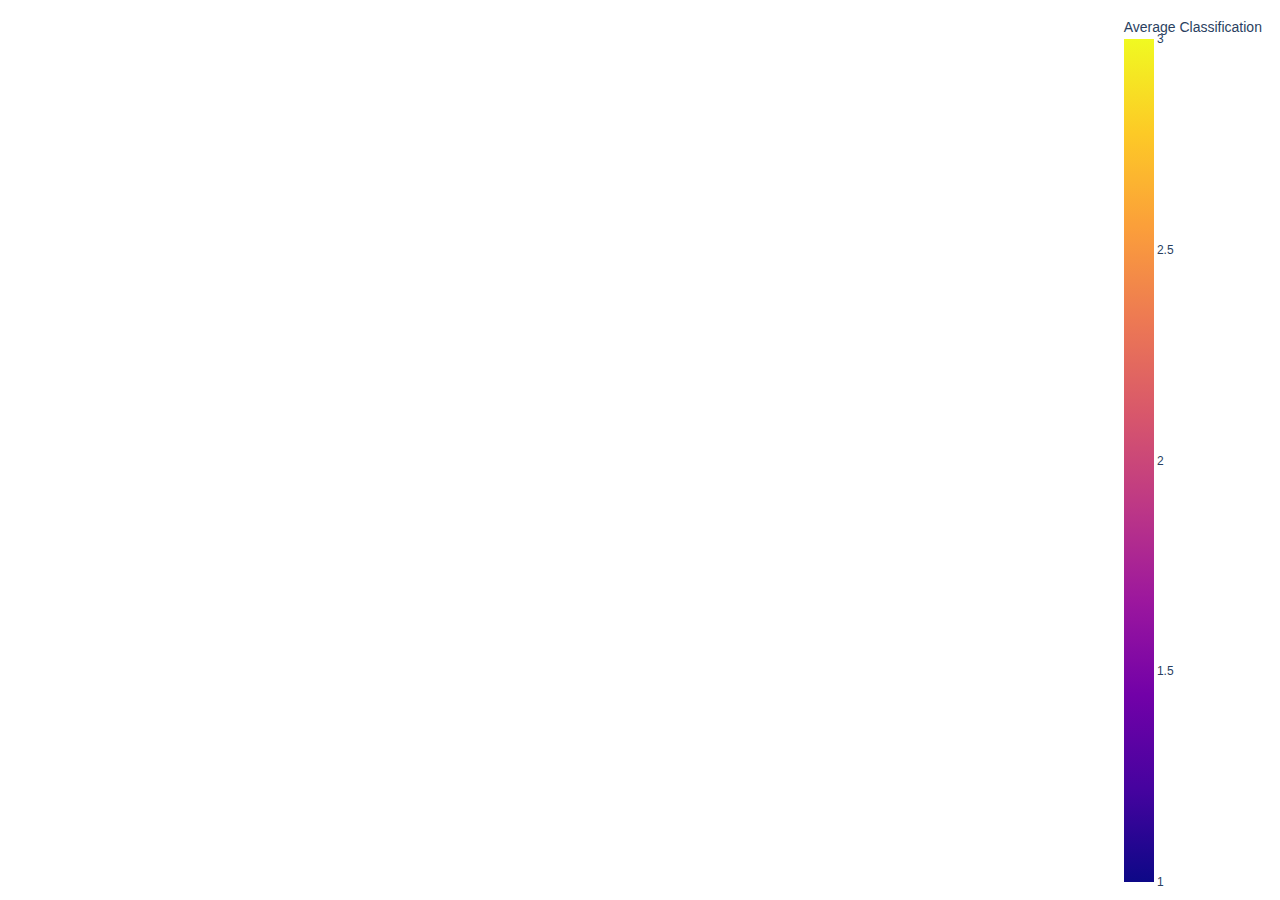
==== files/ave_class.html @ c3d2d306 "Added files" ====
<html>
<head><meta charset="utf-8" /></head>
<body>
    <div>                        <script type="text/javascript">window.PlotlyConfig = {MathJaxConfig: 'local'};</script>
        <script type="text/javascript">/**
* plotly.js v2.20.0
* Copyright 2012-2023, Plotly, Inc.
* All rights reserved.
* Licensed under the MIT license
*/
/*! For license information please see plotly.min.js.LICENSE.txt */
!function(t,e){"object"==typeof exports&&"object"==typeof module?module.exports=e():"function"==typeof define&&define.amd?define([],e):"object"==typeof exports?exports.Plotly=e():t.Plotly=e()}(self,(function(){return function(){var t={98847:function(t,e,r){"use strict";var n=r(71828),i={"X,X div":'direction:ltr;font-family:"Open Sans",verdana,arial,sans-serif;margin:0;padding:0;',"X input,X button":'font-family:"Open Sans",verdana,arial,sans-serif;',"X input:focus,X button:focus":"outline:none;","X a":"text-decoration:none;","X a:hover":"text-decoration:none;","X .crisp":"shape-rendering:crispEdges;","X .user-select-none":"-webkit-user-select:none;-moz-user-select:none;-ms-user-select:none;-o-user-select:none;user-select:none;","X svg":"overflow:hidden;","X svg a":"fill:#447adb;","X svg a:hover":"fill:#3c6dc5;","X .main-svg":"position:absolute;top:0;left:0;pointer-events:none;","X .main-svg .draglayer":"pointer-events:all;","X .cursor-default":"cursor:default;","X .cursor-pointer":"cursor:pointer;","X .cursor-crosshair":"cursor:crosshair;","X .cursor-move":"cursor:move;","X .cursor-col-resize":"cursor:col-resize;","X .cursor-row-resize":"cursor:row-resize;","X .cursor-ns-resize":"cursor:ns-resize;","X .cursor-ew-resize":"cursor:ew-resize;","X .cursor-sw-resize":"cursor:sw-resize;","X .cursor-s-resize":"cursor:s-resize;","X .cursor-se-resize":"cursor:se-resize;","X .cursor-w-resize":"cursor:w-resize;","X .cursor-e-resize":"cursor:e-resize;","X .cursor-nw-resize":"cursor:nw-resize;","X .cursor-n-resize":"cursor:n-resize;","X .cursor-ne-resize":"cursor:ne-resize;","X .cursor-grab":"cursor:-webkit-grab;cursor:grab;","X .modebar":"position:absolute;top:2px;right:2px;","X .ease-bg":"-webkit-transition:background-color .3s ease 0s;-moz-transition:background-color .3s ease 0s;-ms-transition:background-color .3s ease 0s;-o-transition:background-color .3s ease 0s;transition:background-color .3s ease 0s;","X .modebar--hover>:not(.watermark)":"opacity:0;-webkit-transition:opacity .3s ease 0s;-moz-transition:opacity .3s ease 0s;-ms-transition:opacity .3s ease 0s;-o-transition:opacity .3s ease 0s;transition:opacity .3s ease 0s;","X:hover .modebar--hover .modebar-group":"opacity:1;","X .modebar-group":"float:left;display:inline-block;box-sizing:border-box;padding-left:8px;position:relative;vertical-align:middle;white-space:nowrap;","X .modebar-btn":"position:relative;font-size:16px;padding:3px 4px;height:22px;cursor:pointer;line-height:normal;box-sizing:border-box;","X .modebar-btn svg":"position:relative;top:2px;","X .modebar.vertical":"display:flex;flex-direction:column;flex-wrap:wrap;align-content:flex-end;max-height:100%;","X .modebar.vertical svg":"top:-1px;","X .modebar.vertical .modebar-group":"display:block;float:none;padding-left:0px;padding-bottom:8px;","X .modebar.vertical .modebar-group .modebar-btn":"display:block;text-align:center;","X [data-title]:before,X [data-title]:after":"position:absolute;-webkit-transform:translate3d(0, 0, 0);-moz-transform:translate3d(0, 0, 0);-ms-transform:translate3d(0, 0, 0);-o-transform:translate3d(0, 0, 0);transform:translate3d(0, 0, 0);display:none;opacity:0;z-index:1001;pointer-events:none;top:110%;right:50%;","X [data-title]:hover:before,X [data-title]:hover:after":"display:block;opacity:1;","X [data-title]:before":'content:"";position:absolute;background:rgba(0,0,0,0);border:6px solid rgba(0,0,0,0);z-index:1002;margin-top:-12px;border-bottom-color:#69738a;margin-right:-6px;',"X [data-title]:after":"content:attr(data-title);background:#69738a;color:#fff;padding:8px 10px;font-size:12px;line-height:12px;white-space:nowrap;margin-right:-18px;border-radius:2px;","X .vertical [data-title]:before,X .vertical [data-title]:after":"top:0%;right:200%;","X .vertical [data-title]:before":"border:6px solid rgba(0,0,0,0);border-left-color:#69738a;margin-top:8px;margin-right:-30px;",Y:'font-family:"Open Sans",verdana,arial,sans-serif;position:fixed;top:50px;right:20px;z-index:10000;font-size:10pt;max-width:180px;',"Y p":"margin:0;","Y .notifier-note":"min-width:180px;max-width:250px;border:1px solid #fff;z-index:3000;margin:0;background-color:#8c97af;background-color:rgba(140,151,175,.9);color:#fff;padding:10px;overflow-wrap:break-word;word-wrap:break-word;-ms-hyphens:auto;-webkit-hyphens:auto;hyphens:auto;","Y .notifier-close":"color:#fff;opacity:.8;float:right;padding:0 5px;background:none;border:none;font-size:20px;font-weight:bold;line-height:20px;","Y .notifier-close:hover":"color:#444;text-decoration:none;cursor:pointer;"};for(var a in i){var o=a.replace(/^,/," ,").replace(/X/g,".js-plotly-plot .plotly").replace(/Y/g,".plotly-notifier");n.addStyleRule(o,i[a])}},98222:function(t,e,r){"use strict";t.exports=r(82887)},27206:function(t,e,r){"use strict";t.exports=r(60822)},59893:function(t,e,r){"use strict";t.exports=r(23381)},5224:function(t,e,r){"use strict";t.exports=r(83832)},59509:function(t,e,r){"use strict";t.exports=r(72201)},75557:function(t,e,r){"use strict";t.exports=r(91815)},40338:function(t,e,r){"use strict";t.exports=r(21462)},35080:function(t,e,r){"use strict";t.exports=r(51319)},61396:function(t,e,r){"use strict";t.exports=r(57516)},40549:function(t,e,r){"use strict";t.exports=r(98128)},49866:function(t,e,r){"use strict";t.exports=r(99442)},36089:function(t,e,r){"use strict";t.exports=r(93740)},19548:function(t,e,r){"use strict";t.exports=r(8729)},35831:function(t,e,r){"use strict";t.exports=r(93814)},61039:function(t,e,r){"use strict";t.exports=r(14382)},97040:function(t,e,r){"use strict";t.exports=r(51759)},77986:function(t,e,r){"use strict";t.exports=r(10421)},24296:function(t,e,r){"use strict";t.exports=r(43102)},58872:function(t,e,r){"use strict";t.exports=r(92165)},29626:function(t,e,r){"use strict";t.exports=r(3325)},65591:function(t,e,r){"use strict";t.exports=r(36071)},69738:function(t,e,r){"use strict";t.exports=r(43905)},92650:function(t,e,r){"use strict";t.exports=r(35902)},35630:function(t,e,r){"use strict";t.exports=r(69816)},73434:function(t,e,r){"use strict";t.exports=r(94507)},27909:function(t,e,r){"use strict";var n=r(19548);n.register([r(27206),r(5224),r(58872),r(65591),r(69738),r(92650),r(49866),r(25743),r(6197),r(97040),r(85461),r(73434),r(54201),r(81299),r(47645),r(35630),r(77986),r(83043),r(93005),r(96881),r(4534),r(50581),r(40549),r(77900),r(47582),r(35080),r(21641),r(17280),r(5861),r(29626),r(10021),r(65317),r(96268),r(61396),r(35831),r(16122),r(46163),r(40344),r(40338),r(48131),r(36089),r(55334),r(75557),r(19440),r(99488),r(59893),r(97393),r(98222),r(61039),r(24296),r(66398),r(59509)]),t.exports=n},46163:function(t,e,r){"use strict";t.exports=r(15154)},96881:function(t,e,r){"use strict";t.exports=r(64943)},50581:function(t,e,r){"use strict";t.exports=r(21164)},55334:function(t,e,r){"use strict";t.exports=r(54186)},65317:function(t,e,r){"use strict";t.exports=r(94873)},10021:function(t,e,r){"use strict";t.exports=r(67618)},54201:function(t,e,r){"use strict";t.exports=r(58810)},5861:function(t,e,r){"use strict";t.exports=r(20593)},16122:function(t,e,r){"use strict";t.exports=r(29396)},83043:function(t,e,r){"use strict";t.exports=r(13551)},48131:function(t,e,r){"use strict";t.exports=r(46858)},47582:function(t,e,r){"use strict";t.exports=r(17988)},21641:function(t,e,r){"use strict";t.exports=r(68868)},96268:function(t,e,r){"use strict";t.exports=r(20467)},19440:function(t,e,r){"use strict";t.exports=r(91271)},99488:function(t,e,r){"use strict";t.exports=r(21461)},97393:function(t,e,r){"use strict";t.exports=r(85956)},25743:function(t,e,r){"use strict";t.exports=r(52979)},66398:function(t,e,r){"use strict";t.exports=r(32275)},17280:function(t,e,r){"use strict";t.exports=r(6419)},77900:function(t,e,r){"use strict";t.exports=r(61510)},81299:function(t,e,r){"use strict";t.exports=r(87619)},93005:function(t,e,r){"use strict";t.exports=r(93601)},40344:function(t,e,r){"use strict";t.exports=r(96595)},47645:function(t,e,r){"use strict";t.exports=r(70954)},6197:function(t,e,r){"use strict";t.exports=r(47462)},4534:function(t,e,r){"use strict";t.exports=r(17659)},85461:function(t,e,r){"use strict";t.exports=r(19990)},82884:function(t){"use strict";t.exports=[{path:"",backoff:0},{path:"M-2.4,-3V3L0.6,0Z",backoff:.6},{path:"M-3.7,-2.5V2.5L1.3,0Z",backoff:1.3},{path:"M-4.45,-3L-1.65,-0.2V0.2L-4.45,3L1.55,0Z",backoff:1.55},{path:"M-2.2,-2.2L-0.2,-0.2V0.2L-2.2,2.2L-1.4,3L1.6,0L-1.4,-3Z",backoff:1.6},{path:"M-4.4,-2.1L-0.6,-0.2V0.2L-4.4,2.1L-4,3L2,0L-4,-3Z",backoff:2},{path:"M2,0A2,2 0 1,1 0,-2A2,2 0 0,1 2,0Z",backoff:0,noRotate:!0},{path:"M2,2V-2H-2V2Z",backoff:0,noRotate:!0}]},50215:function(t,e,r){"use strict";var n=r(82884),i=r(41940),a=r(85555),o=r(44467).templatedArray;r(24695),t.exports=o("annotation",{visible:{valType:"boolean",dflt:!0,editType:"calc+arraydraw"},text:{valType:"string",editType:"calc+arraydraw"},textangle:{valType:"angle",dflt:0,editType:"calc+arraydraw"},font:i({editType:"calc+arraydraw",colorEditType:"arraydraw"}),width:{valType:"number",min:1,dflt:null,editType:"calc+arraydraw"},height:{valType:"number",min:1,dflt:null,editType:"calc+arraydraw"},opacity:{valType:"number",min:0,max:1,dflt:1,editType:"arraydraw"},align:{valType:"enumerated",values:["left","center","right"],dflt:"center",editType:"arraydraw"},valign:{valType:"enumerated",values:["top","middle","bottom"],dflt:"middle",editType:"arraydraw"},bgcolor:{valType:"color",dflt:"rgba(0,0,0,0)",editType:"arraydraw"},bordercolor:{valType:"color",dflt:"rgba(0,0,0,0)",editType:"arraydraw"},borderpad:{valType:"number",min:0,dflt:1,editType:"calc+arraydraw"},borderwidth:{valType:"number",min:0,dflt:1,editType:"calc+arraydraw"},showarrow:{valType:"boolean",dflt:!0,editType:"calc+arraydraw"},arrowcolor:{valType:"color",editType:"arraydraw"},arrowhead:{valType:"integer",min:0,max:n.length,dflt:1,editType:"arraydraw"},startarrowhead:{valType:"integer",min:0,max:n.length,dflt:1,editType:"arraydraw"},arrowside:{valType:"flaglist",flags:["end","start"],extras:["none"],dflt:"end",editType:"arraydraw"},arrowsize:{valType:"number",min:.3,dflt:1,editType:"calc+arraydraw"},startarrowsize:{valType:"number",min:.3,dflt:1,editType:"calc+arraydraw"},arrowwidth:{valType:"number",min:.1,editType:"calc+arraydraw"},standoff:{valType:"number",min:0,dflt:0,editType:"calc+arraydraw"},startstandoff:{valType:"number",min:0,dflt:0,editType:"calc+arraydraw"},ax:{valType:"any",editType:"calc+arraydraw"},ay:{valType:"any",editType:"calc+arraydraw"},axref:{valType:"enumerated",dflt:"pixel",values:["pixel",a.idRegex.x.toString()],editType:"calc"},ayref:{valType:"enumerated",dflt:"pixel",values:["pixel",a.idRegex.y.toString()],editType:"calc"},xref:{valType:"enumerated",values:["paper",a.idRegex.x.toString()],editType:"calc"},x:{valType:"any",editType:"calc+arraydraw"},xanchor:{valType:"enumerated",values:["auto","left","center","right"],dflt:"auto",editType:"calc+arraydraw"},xshift:{valType:"number",dflt:0,editType:"calc+arraydraw"},yref:{valType:"enumerated",values:["paper",a.idRegex.y.toString()],editType:"calc"},y:{valType:"any",editType:"calc+arraydraw"},yanchor:{valType:"enumerated",values:["auto","top","middle","bottom"],dflt:"auto",editType:"calc+arraydraw"},yshift:{valType:"number",dflt:0,editType:"calc+arraydraw"},clicktoshow:{valType:"enumerated",values:[!1,"onoff","onout"],dflt:!1,editType:"arraydraw"},xclick:{valType:"any",editType:"arraydraw"},yclick:{valType:"any",editType:"arraydraw"},hovertext:{valType:"string",editType:"arraydraw"},hoverlabel:{bgcolor:{valType:"color",editType:"arraydraw"},bordercolor:{valType:"color",editType:"arraydraw"},font:i({editType:"arraydraw"}),editType:"arraydraw"},captureevents:{valType:"boolean",editType:"arraydraw"},editType:"calc",_deprecated:{ref:{valType:"string",editType:"calc"}}})},3749:function(t,e,r){"use strict";var n=r(71828),i=r(89298),a=r(92605).draw;function o(t){var e=t._fullLayout;n.filterVisible(e.annotations).forEach((function(e){var r=i.getFromId(t,e.xref),n=i.getFromId(t,e.yref),a=i.getRefType(e.xref),o=i.getRefType(e.yref);e._extremes={},"range"===a&&s(e,r),"range"===o&&s(e,n)}))}function s(t,e){var r,n=e._id,a=n.charAt(0),o=t[a],s=t["a"+a],l=t[a+"ref"],u=t["a"+a+"ref"],c=t["_"+a+"padplus"],f=t["_"+a+"padminus"],h={x:1,y:-1}[a]*t[a+"shift"],p=3*t.arrowsize*t.arrowwidth||0,d=p+h,v=p-h,g=3*t.startarrowsize*t.arrowwidth||0,y=g+h,m=g-h;if(u===l){var x=i.findExtremes(e,[e.r2c(o)],{ppadplus:d,ppadminus:v}),b=i.findExtremes(e,[e.r2c(s)],{ppadplus:Math.max(c,y),ppadminus:Math.max(f,m)});r={min:[x.min[0],b.min[0]],max:[x.max[0],b.max[0]]}}else y=s?y+s:y,m=s?m-s:m,r=i.findExtremes(e,[e.r2c(o)],{ppadplus:Math.max(c,d,y),ppadminus:Math.max(f,v,m)});t._extremes[n]=r}t.exports=function(t){var e=t._fullLayout;if(n.filterVisible(e.annotations).length&&t._fullData.length)return n.syncOrAsync([a,o],t)}},44317:function(t,e,r){"use strict";var n=r(71828),i=r(73972),a=r(44467).arrayEditor;function o(t,e){var r,n,i,a,o,l,u,c=t._fullLayout.annotations,f=[],h=[],p=[],d=(e||[]).length;for(r=0;r<c.length;r++)if(a=(i=c[r]).clicktoshow){for(n=0;n<d;n++)if(l=(o=e[n]).xaxis,u=o.yaxis,l._id===i.xref&&u._id===i.yref&&l.d2r(o.x)===s(i._xclick,l)&&u.d2r(o.y)===s(i._yclick,u)){(i.visible?"onout"===a?h:p:f).push(r);break}n===d&&i.visible&&"onout"===a&&h.push(r)}return{on:f,off:h,explicitOff:p}}function s(t,e){return"log"===e.type?e.l2r(t):e.d2r(t)}t.exports={hasClickToShow:function(t,e){var r=o(t,e);return r.on.length>0||r.explicitOff.length>0},onClick:function(t,e){var r,s,l=o(t,e),u=l.on,c=l.off.concat(l.explicitOff),f={},h=t._fullLayout.annotations;if(u.length||c.length){for(r=0;r<u.length;r++)(s=a(t.layout,"annotations",h[u[r]])).modifyItem("visible",!0),n.extendFlat(f,s.getUpdateObj());for(r=0;r<c.length;r++)(s=a(t.layout,"annotations",h[c[r]])).modifyItem("visible",!1),n.extendFlat(f,s.getUpdateObj());return i.call("update",t,{},f)}}}},25625:function(t,e,r){"use strict";var n=r(71828),i=r(7901);t.exports=function(t,e,r,a){a("opacity");var o=a("bgcolor"),s=a("bordercolor"),l=i.opacity(s);a("borderpad");var u=a("borderwidth"),c=a("showarrow");if(a("text",c?" ":r._dfltTitle.annotation),a("textangle"),n.coerceFont(a,"font",r.font),a("width"),a("align"),a("height")&&a("valign"),c){var f,h,p=a("arrowside");-1!==p.indexOf("end")&&(f=a("arrowhead"),h=a("arrowsize")),-1!==p.indexOf("start")&&(a("startarrowhead",f),a("startarrowsize",h)),a("arrowcolor",l?e.bordercolor:i.defaultLine),a("arrowwidth",2*(l&&u||1)),a("standoff"),a("startstandoff")}var d=a("hovertext"),v=r.hoverlabel||{};if(d){var g=a("hoverlabel.bgcolor",v.bgcolor||(i.opacity(o)?i.rgb(o):i.defaultLine)),y=a("hoverlabel.bordercolor",v.bordercolor||i.contrast(g));n.coerceFont(a,"hoverlabel.font",{family:v.font.family,size:v.font.size,color:v.font.color||y})}a("captureevents",!!d)}},94128:function(t,e,r){"use strict";var n=r(92770),i=r(58163);t.exports=function(t,e,r,a){e=e||{};var o="log"===r&&"linear"===e.type,s="linear"===r&&"log"===e.type;if(o||s)for(var l,u,c=t._fullLayout.annotations,f=e._id.charAt(0),h=0;h<c.length;h++)l=c[h],u="annotations["+h+"].",l[f+"ref"]===e._id&&p(f),l["a"+f+"ref"]===e._id&&p("a"+f);function p(t){var r=l[t],s=null;s=o?i(r,e.range):Math.pow(10,r),n(s)||(s=null),a(u+t,s)}}},84046:function(t,e,r){"use strict";var n=r(71828),i=r(89298),a=r(85501),o=r(25625),s=r(50215);function l(t,e,r){function a(r,i){return n.coerce(t,e,s,r,i)}var l=a("visible"),u=a("clicktoshow");if(l||u){o(t,e,r,a);for(var c=e.showarrow,f=["x","y"],h=[-10,-30],p={_fullLayout:r},d=0;d<2;d++){var v=f[d],g=i.coerceRef(t,e,p,v,"","paper");if("paper"!==g&&i.getFromId(p,g)._annIndices.push(e._index),i.coercePosition(e,p,a,g,v,.5),c){var y="a"+v,m=i.coerceRef(t,e,p,y,"pixel",["pixel","paper"]);"pixel"!==m&&m!==g&&(m=e[y]="pixel");var x="pixel"===m?h[d]:.4;i.coercePosition(e,p,a,m,y,x)}a(v+"anchor"),a(v+"shift")}if(n.noneOrAll(t,e,["x","y"]),c&&n.noneOrAll(t,e,["ax","ay"]),u){var b=a("xclick"),_=a("yclick");e._xclick=void 0===b?e.x:i.cleanPosition(b,p,e.xref),e._yclick=void 0===_?e.y:i.cleanPosition(_,p,e.yref)}}}t.exports=function(t,e){a(t,e,{name:"annotations",handleItemDefaults:l})}},92605:function(t,e,r){"use strict";var n=r(39898),i=r(73972),a=r(74875),o=r(71828),s=o.strTranslate,l=r(89298),u=r(7901),c=r(91424),f=r(30211),h=r(63893),p=r(6964),d=r(28569),v=r(44467).arrayEditor,g=r(13011);function y(t,e){var r=t._fullLayout.annotations[e]||{},n=l.getFromId(t,r.xref),i=l.getFromId(t,r.yref);n&&n.setScale(),i&&i.setScale(),x(t,r,e,!1,n,i)}function m(t,e,r,n,i){var a=i[r],o=i[r+"ref"],s=-1!==r.indexOf("y"),u="domain"===l.getRefType(o),c=s?n.h:n.w;return t?u?a+(s?-e:e)/t._length:t.p2r(t.r2p(a)+e):a+(s?-e:e)/c}function x(t,e,r,a,y,x){var b,_,w=t._fullLayout,T=t._fullLayout._size,k=t._context.edits;a?(b="annotation-"+a,_=a+".annotations"):(b="annotation",_="annotations");var A=v(t.layout,_,e),M=A.modifyBase,S=A.modifyItem,E=A.getUpdateObj;w._infolayer.selectAll("."+b+'[data-index="'+r+'"]').remove();var L="clip"+w._uid+"_ann"+r;if(e._input&&!1!==e.visible){var C={x:{},y:{}},P=+e.textangle||0,O=w._infolayer.append("g").classed(b,!0).attr("data-index",String(r)).style("opacity",e.opacity),I=O.append("g").classed("annotation-text-g",!0),D=k[e.showarrow?"annotationTail":"annotationPosition"],z=e.captureevents||k.annotationText||D,R=I.append("g").style("pointer-events",z?"all":null).call(p,"pointer").on("click",(function(){t._dragging=!1,t.emit("plotly_clickannotation",Z(n.event))}));e.hovertext&&R.on("mouseover",(function(){var r=e.hoverlabel,n=r.font,i=this.getBoundingClientRect(),a=t.getBoundingClientRect();f.loneHover({x0:i.left-a.left,x1:i.right-a.left,y:(i.top+i.bottom)/2-a.top,text:e.hovertext,color:r.bgcolor,borderColor:r.bordercolor,fontFamily:n.family,fontSize:n.size,fontColor:n.color},{container:w._hoverlayer.node(),outerContainer:w._paper.node(),gd:t})})).on("mouseout",(function(){f.loneUnhover(w._hoverlayer.node())}));var F=e.borderwidth,B=e.borderpad,N=F+B,j=R.append("rect").attr("class","bg").style("stroke-width",F+"px").call(u.stroke,e.bordercolor).call(u.fill,e.bgcolor),U=e.width||e.height,V=w._topclips.selectAll("#"+L).data(U?[0]:[]);V.enter().append("clipPath").classed("annclip",!0).attr("id",L).append("rect"),V.exit().remove();var H=e.font,q=w._meta?o.templateString(e.text,w._meta):e.text,G=R.append("text").classed("annotation-text",!0).text(q);k.annotationText?G.call(h.makeEditable,{delegate:R,gd:t}).call(Y).on("edit",(function(r){e.text=r,this.call(Y),S("text",r),y&&y.autorange&&M(y._name+".autorange",!0),x&&x.autorange&&M(x._name+".autorange",!0),i.call("_guiRelayout",t,E())})):G.call(Y)}else n.selectAll("#"+L).remove();function Z(t){var n={index:r,annotation:e._input,fullAnnotation:e,event:t};return a&&(n.subplotId=a),n}function Y(r){return r.call(c.font,H).attr({"text-anchor":{left:"start",right:"end"}[e.align]||"middle"}),h.convertToTspans(r,t,W),r}function W(){var r=G.selectAll("a");1===r.size()&&r.text()===G.text()&&R.insert("a",":first-child").attr({"xlink:xlink:href":r.attr("xlink:href"),"xlink:xlink:show":r.attr("xlink:show")}).style({cursor:"pointer"}).node().appendChild(j.node());var n=R.select(".annotation-text-math-group"),f=!n.empty(),v=c.bBox((f?n:G).node()),b=v.width,_=v.height,A=e.width||b,z=e.height||_,B=Math.round(A+2*N),H=Math.round(z+2*N);function q(t,e){return"auto"===e&&(e=t<1/3?"left":t>2/3?"right":"center"),{center:0,middle:0,left:.5,bottom:-.5,right:-.5,top:.5}[e]}for(var Y=!1,W=["x","y"],X=0;X<W.length;X++){var J,K,$,Q,tt,et=W[X],rt=e[et+"ref"]||et,nt=e["a"+et+"ref"],it={x:y,y:x}[et],at=(P+("x"===et?0:-90))*Math.PI/180,ot=B*Math.cos(at),st=H*Math.sin(at),lt=Math.abs(ot)+Math.abs(st),ut=e[et+"anchor"],ct=e[et+"shift"]*("x"===et?1:-1),ft=C[et],ht=l.getRefType(rt);if(it&&"domain"!==ht){var pt=it.r2fraction(e[et]);(pt<0||pt>1)&&(nt===rt?((pt=it.r2fraction(e["a"+et]))<0||pt>1)&&(Y=!0):Y=!0),J=it._offset+it.r2p(e[et]),Q=.5}else{var dt="domain"===ht;"x"===et?($=e[et],J=dt?it._offset+it._length*$:J=T.l+T.w*$):($=1-e[et],J=dt?it._offset+it._length*$:J=T.t+T.h*$),Q=e.showarrow?.5:$}if(e.showarrow){ft.head=J;var vt=e["a"+et];if(tt=ot*q(.5,e.xanchor)-st*q(.5,e.yanchor),nt===rt){var gt=l.getRefType(nt);"domain"===gt?("y"===et&&(vt=1-vt),ft.tail=it._offset+it._length*vt):"paper"===gt?"y"===et?(vt=1-vt,ft.tail=T.t+T.h*vt):ft.tail=T.l+T.w*vt:ft.tail=it._offset+it.r2p(vt),K=tt}else ft.tail=J+vt,K=tt+vt;ft.text=ft.tail+tt;var yt=w["x"===et?"width":"height"];if("paper"===rt&&(ft.head=o.constrain(ft.head,1,yt-1)),"pixel"===nt){var mt=-Math.max(ft.tail-3,ft.text),xt=Math.min(ft.tail+3,ft.text)-yt;mt>0?(ft.tail+=mt,ft.text+=mt):xt>0&&(ft.tail-=xt,ft.text-=xt)}ft.tail+=ct,ft.head+=ct}else K=tt=lt*q(Q,ut),ft.text=J+tt;ft.text+=ct,tt+=ct,K+=ct,e["_"+et+"padplus"]=lt/2+K,e["_"+et+"padminus"]=lt/2-K,e["_"+et+"size"]=lt,e["_"+et+"shift"]=tt}if(Y)R.remove();else{var bt=0,_t=0;if("left"!==e.align&&(bt=(A-b)*("center"===e.align?.5:1)),"top"!==e.valign&&(_t=(z-_)*("middle"===e.valign?.5:1)),f)n.select("svg").attr({x:N+bt-1,y:N+_t}).call(c.setClipUrl,U?L:null,t);else{var wt=N+_t-v.top,Tt=N+bt-v.left;G.call(h.positionText,Tt,wt).call(c.setClipUrl,U?L:null,t)}V.select("rect").call(c.setRect,N,N,A,z),j.call(c.setRect,F/2,F/2,B-F,H-F),R.call(c.setTranslate,Math.round(C.x.text-B/2),Math.round(C.y.text-H/2)),I.attr({transform:"rotate("+P+","+C.x.text+","+C.y.text+")"});var kt,At=function(r,n){O.selectAll(".annotation-arrow-g").remove();var l=C.x.head,f=C.y.head,h=C.x.tail+r,p=C.y.tail+n,v=C.x.text+r,b=C.y.text+n,_=o.rotationXYMatrix(P,v,b),w=o.apply2DTransform(_),A=o.apply2DTransform2(_),L=+j.attr("width"),D=+j.attr("height"),z=v-.5*L,F=z+L,B=b-.5*D,N=B+D,U=[[z,B,z,N],[z,N,F,N],[F,N,F,B],[F,B,z,B]].map(A);if(!U.reduce((function(t,e){return t^!!o.segmentsIntersect(l,f,l+1e6,f+1e6,e[0],e[1],e[2],e[3])}),!1)){U.forEach((function(t){var e=o.segmentsIntersect(h,p,l,f,t[0],t[1],t[2],t[3]);e&&(h=e.x,p=e.y)}));var V=e.arrowwidth,H=e.arrowcolor,q=e.arrowside,G=O.append("g").style({opacity:u.opacity(H)}).classed("annotation-arrow-g",!0),Z=G.append("path").attr("d","M"+h+","+p+"L"+l+","+f).style("stroke-width",V+"px").call(u.stroke,u.rgb(H));if(g(Z,q,e),k.annotationPosition&&Z.node().parentNode&&!a){var Y=l,W=f;if(e.standoff){var X=Math.sqrt(Math.pow(l-h,2)+Math.pow(f-p,2));Y+=e.standoff*(h-l)/X,W+=e.standoff*(p-f)/X}var J,K,$=G.append("path").classed("annotation-arrow",!0).classed("anndrag",!0).classed("cursor-move",!0).attr({d:"M3,3H-3V-3H3ZM0,0L"+(h-Y)+","+(p-W),transform:s(Y,W)}).style("stroke-width",V+6+"px").call(u.stroke,"rgba(0,0,0,0)").call(u.fill,"rgba(0,0,0,0)");d.init({element:$.node(),gd:t,prepFn:function(){var t=c.getTranslate(R);J=t.x,K=t.y,y&&y.autorange&&M(y._name+".autorange",!0),x&&x.autorange&&M(x._name+".autorange",!0)},moveFn:function(t,r){var n=w(J,K),i=n[0]+t,a=n[1]+r;R.call(c.setTranslate,i,a),S("x",m(y,t,"x",T,e)),S("y",m(x,r,"y",T,e)),e.axref===e.xref&&S("ax",m(y,t,"ax",T,e)),e.ayref===e.yref&&S("ay",m(x,r,"ay",T,e)),G.attr("transform",s(t,r)),I.attr({transform:"rotate("+P+","+i+","+a+")"})},doneFn:function(){i.call("_guiRelayout",t,E());var e=document.querySelector(".js-notes-box-panel");e&&e.redraw(e.selectedObj)}})}}};e.showarrow&&At(0,0),D&&d.init({element:R.node(),gd:t,prepFn:function(){kt=I.attr("transform")},moveFn:function(t,r){var n="pointer";if(e.showarrow)e.axref===e.xref?S("ax",m(y,t,"ax",T,e)):S("ax",e.ax+t),e.ayref===e.yref?S("ay",m(x,r,"ay",T.w,e)):S("ay",e.ay+r),At(t,r);else{if(a)return;var i,o;if(y)i=m(y,t,"x",T,e);else{var l=e._xsize/T.w,u=e.x+(e._xshift-e.xshift)/T.w-l/2;i=d.align(u+t/T.w,l,0,1,e.xanchor)}if(x)o=m(x,r,"y",T,e);else{var c=e._ysize/T.h,f=e.y-(e._yshift+e.yshift)/T.h-c/2;o=d.align(f-r/T.h,c,0,1,e.yanchor)}S("x",i),S("y",o),y&&x||(n=d.getCursor(y?.5:i,x?.5:o,e.xanchor,e.yanchor))}I.attr({transform:s(t,r)+kt}),p(R,n)},clickFn:function(r,n){e.captureevents&&t.emit("plotly_clickannotation",Z(n))},doneFn:function(){p(R),i.call("_guiRelayout",t,E());var e=document.querySelector(".js-notes-box-panel");e&&e.redraw(e.selectedObj)}})}}}t.exports={draw:function(t){var e=t._fullLayout;e._infolayer.selectAll(".annotation").remove();for(var r=0;r<e.annotations.length;r++)e.annotations[r].visible&&y(t,r);return a.previousPromises(t)},drawOne:y,drawRaw:x}},13011:function(t,e,r){"use strict";var n=r(39898),i=r(7901),a=r(82884),o=r(71828),s=o.strScale,l=o.strRotate,u=o.strTranslate;t.exports=function(t,e,r){var o,c,f,h,p=t.node(),d=a[r.arrowhead||0],v=a[r.startarrowhead||0],g=(r.arrowwidth||1)*(r.arrowsize||1),y=(r.arrowwidth||1)*(r.startarrowsize||1),m=e.indexOf("start")>=0,x=e.indexOf("end")>=0,b=d.backoff*g+r.standoff,_=v.backoff*y+r.startstandoff;if("line"===p.nodeName){o={x:+t.attr("x1"),y:+t.attr("y1")},c={x:+t.attr("x2"),y:+t.attr("y2")};var w=o.x-c.x,T=o.y-c.y;if(h=(f=Math.atan2(T,w))+Math.PI,b&&_&&b+_>Math.sqrt(w*w+T*T))return void D();if(b){if(b*b>w*w+T*T)return void D();var k=b*Math.cos(f),A=b*Math.sin(f);c.x+=k,c.y+=A,t.attr({x2:c.x,y2:c.y})}if(_){if(_*_>w*w+T*T)return void D();var M=_*Math.cos(f),S=_*Math.sin(f);o.x-=M,o.y-=S,t.attr({x1:o.x,y1:o.y})}}else if("path"===p.nodeName){var E=p.getTotalLength(),L="";if(E<b+_)return void D();var C=p.getPointAtLength(0),P=p.getPointAtLength(.1);f=Math.atan2(C.y-P.y,C.x-P.x),o=p.getPointAtLength(Math.min(_,E)),L="0px,"+_+"px,";var O=p.getPointAtLength(E),I=p.getPointAtLength(E-.1);h=Math.atan2(O.y-I.y,O.x-I.x),c=p.getPointAtLength(Math.max(0,E-b)),L+=E-(L?_+b:b)+"px,"+E+"px",t.style("stroke-dasharray",L)}function D(){t.style("stroke-dasharray","0px,100px")}function z(e,a,o,c){e.path&&(e.noRotate&&(o=0),n.select(p.parentNode).append("path").attr({class:t.attr("class"),d:e.path,transform:u(a.x,a.y)+l(180*o/Math.PI)+s(c)}).style({fill:i.rgb(r.arrowcolor),"stroke-width":0}))}m&&z(v,o,f,y),x&&z(d,c,h,g)}},32745:function(t,e,r){"use strict";var n=r(92605),i=r(44317);t.exports={moduleType:"component",name:"annotations",layoutAttributes:r(50215),supplyLayoutDefaults:r(84046),includeBasePlot:r(76325)("annotations"),calcAutorange:r(3749),draw:n.draw,drawOne:n.drawOne,drawRaw:n.drawRaw,hasClickToShow:i.hasClickToShow,onClick:i.onClick,convertCoords:r(94128)}},26997:function(t,e,r){"use strict";var n=r(50215),i=r(30962).overrideAll,a=r(44467).templatedArray;t.exports=i(a("annotation",{visible:n.visible,x:{valType:"any"},y:{valType:"any"},z:{valType:"any"},ax:{valType:"number"},ay:{valType:"number"},xanchor:n.xanchor,xshift:n.xshift,yanchor:n.yanchor,yshift:n.yshift,text:n.text,textangle:n.textangle,font:n.font,width:n.width,height:n.height,opacity:n.opacity,align:n.align,valign:n.valign,bgcolor:n.bgcolor,bordercolor:n.bordercolor,borderpad:n.borderpad,borderwidth:n.borderwidth,showarrow:n.showarrow,arrowcolor:n.arrowcolor,arrowhead:n.arrowhead,startarrowhead:n.startarrowhead,arrowside:n.arrowside,arrowsize:n.arrowsize,startarrowsize:n.startarrowsize,arrowwidth:n.arrowwidth,standoff:n.standoff,startstandoff:n.startstandoff,hovertext:n.hovertext,hoverlabel:n.hoverlabel,captureevents:n.captureevents}),"calc","from-root")},5485:function(t,e,r){"use strict";var n=r(71828),i=r(89298);function a(t,e){var r=e.fullSceneLayout.domain,a=e.fullLayout._size,o={pdata:null,type:"linear",autorange:!1,range:[-1/0,1/0]};t._xa={},n.extendFlat(t._xa,o),i.setConvert(t._xa),t._xa._offset=a.l+r.x[0]*a.w,t._xa.l2p=function(){return.5*(1+t._pdata[0]/t._pdata[3])*a.w*(r.x[1]-r.x[0])},t._ya={},n.extendFlat(t._ya,o),i.setConvert(t._ya),t._ya._offset=a.t+(1-r.y[1])*a.h,t._ya.l2p=function(){return.5*(1-t._pdata[1]/t._pdata[3])*a.h*(r.y[1]-r.y[0])}}t.exports=function(t){for(var e=t.fullSceneLayout.annotations,r=0;r<e.length;r++)a(e[r],t);t.fullLayout._infolayer.selectAll(".annotation-"+t.id).remove()}},20226:function(t,e,r){"use strict";var n=r(71828),i=r(89298),a=r(85501),o=r(25625),s=r(26997);function l(t,e,r,a){function l(r,i){return n.coerce(t,e,s,r,i)}function u(t){var n=t+"axis",a={_fullLayout:{}};return a._fullLayout[n]=r[n],i.coercePosition(e,a,l,t,t,.5)}l("visible")&&(o(t,e,a.fullLayout,l),u("x"),u("y"),u("z"),n.noneOrAll(t,e,["x","y","z"]),e.xref="x",e.yref="y",e.zref="z",l("xanchor"),l("yanchor"),l("xshift"),l("yshift"),e.showarrow&&(e.axref="pixel",e.ayref="pixel",l("ax",-10),l("ay",-30),n.noneOrAll(t,e,["ax","ay"])))}t.exports=function(t,e,r){a(t,e,{name:"annotations",handleItemDefaults:l,fullLayout:r.fullLayout})}},82188:function(t,e,r){"use strict";var n=r(92605).drawRaw,i=r(63538),a=["x","y","z"];t.exports=function(t){for(var e=t.fullSceneLayout,r=t.dataScale,o=e.annotations,s=0;s<o.length;s++){for(var l=o[s],u=!1,c=0;c<3;c++){var f=a[c],h=l[f],p=e[f+"axis"].r2fraction(h);if(p<0||p>1){u=!0;break}}u?t.fullLayout._infolayer.select(".annotation-"+t.id+'[data-index="'+s+'"]').remove():(l._pdata=i(t.glplot.cameraParams,[e.xaxis.r2l(l.x)*r[0],e.yaxis.r2l(l.y)*r[1],e.zaxis.r2l(l.z)*r[2]]),n(t.graphDiv,l,s,t.id,l._xa,l._ya))}}},2468:function(t,e,r){"use strict";var n=r(73972),i=r(71828);t.exports={moduleType:"component",name:"annotations3d",schema:{subplots:{scene:{annotations:r(26997)}}},layoutAttributes:r(26997),handleDefaults:r(20226),includeBasePlot:function(t,e){var r=n.subplotsRegistry.gl3d;if(r)for(var a=r.attrRegex,o=Object.keys(t),s=0;s<o.length;s++){var l=o[s];a.test(l)&&(t[l].annotations||[]).length&&(i.pushUnique(e._basePlotModules,r),i.pushUnique(e._subplots.gl3d,l))}},convert:r(5485),draw:r(82188)}},7561:function(t,e,r){"use strict";t.exports=r(63489),r(94338),r(3961),r(38751),r(86825),r(37715),r(99384),r(43805),r(88874),r(83290),r(29108),r(55422),r(94320),r(31320),r(51367),r(21457)},72201:function(t,e,r){"use strict";var n=r(7561),i=r(71828),a=r(50606),o=a.EPOCHJD,s=a.ONEDAY,l={valType:"enumerated",values:i.sortObjectKeys(n.calendars),editType:"calc",dflt:"gregorian"},u=function(t,e,r,n){var a={};return a[r]=l,i.coerce(t,e,a,r,n)},c="##",f={d:{0:"dd","-":"d"},e:{0:"d","-":"d"},a:{0:"D","-":"D"},A:{0:"DD","-":"DD"},j:{0:"oo","-":"o"},W:{0:"ww","-":"w"},m:{0:"mm","-":"m"},b:{0:"M","-":"M"},B:{0:"MM","-":"MM"},y:{0:"yy","-":"yy"},Y:{0:"yyyy","-":"yyyy"},U:c,w:c,c:{0:"D M d %X yyyy","-":"D M d %X yyyy"},x:{0:"mm/dd/yyyy","-":"mm/dd/yyyy"}},h={};function p(t){var e=h[t];return e||(h[t]=n.instance(t))}function d(t){return i.extendFlat({},l,{description:t})}function v(t){return"Sets the calendar system to use with `"+t+"` date data."}var g={xcalendar:d(v("x"))},y=i.extendFlat({},g,{ycalendar:d(v("y"))}),m=i.extendFlat({},y,{zcalendar:d(v("z"))}),x=d(["Sets the calendar system to use for `range` and `tick0`","if this is a date axis. This does not set the calendar for","interpreting data on this axis, that's specified in the trace","or via the global `layout.calendar`"].join(" "));t.exports={moduleType:"component",name:"calendars",schema:{traces:{scatter:y,bar:y,box:y,heatmap:y,contour:y,histogram:y,histogram2d:y,histogram2dcontour:y,scatter3d:m,surface:m,mesh3d:m,scattergl:y,ohlc:g,candlestick:g},layout:{calendar:d(["Sets the default calendar system to use for interpreting and","displaying dates throughout the plot."].join(" "))},subplots:{xaxis:{calendar:x},yaxis:{calendar:x},scene:{xaxis:{calendar:x},yaxis:{calendar:x},zaxis:{calendar:x}},polar:{radialaxis:{calendar:x}}},transforms:{filter:{valuecalendar:d(["WARNING: All transforms are deprecated and may be removed from the API in next major version.","Sets the calendar system to use for `value`, if it is a date."].join(" ")),targetcalendar:d(["WARNING: All transforms are deprecated and may be removed from the API in next major version.","Sets the calendar system to use for `target`, if it is an","array of dates. If `target` is a string (eg *x*) we use the","corresponding trace attribute (eg `xcalendar`) if it exists,","even if `targetcalendar` is provided."].join(" "))}}},layoutAttributes:l,handleDefaults:u,handleTraceDefaults:function(t,e,r,n){for(var i=0;i<r.length;i++)u(t,e,r[i]+"calendar",n.calendar)},CANONICAL_SUNDAY:{chinese:"2000-01-02",coptic:"2000-01-03",discworld:"2000-01-03",ethiopian:"2000-01-05",hebrew:"5000-01-01",islamic:"1000-01-02",julian:"2000-01-03",mayan:"5000-01-01",nanakshahi:"1000-01-05",nepali:"2000-01-05",persian:"1000-01-01",jalali:"1000-01-01",taiwan:"1000-01-04",thai:"2000-01-04",ummalqura:"1400-01-06"},CANONICAL_TICK:{chinese:"2000-01-01",coptic:"2000-01-01",discworld:"2000-01-01",ethiopian:"2000-01-01",hebrew:"5000-01-01",islamic:"1000-01-01",julian:"2000-01-01",mayan:"5000-01-01",nanakshahi:"1000-01-01",nepali:"2000-01-01",persian:"1000-01-01",jalali:"1000-01-01",taiwan:"1000-01-01",thai:"2000-01-01",ummalqura:"1400-01-01"},DFLTRANGE:{chinese:["2000-01-01","2001-01-01"],coptic:["1700-01-01","1701-01-01"],discworld:["1800-01-01","1801-01-01"],ethiopian:["2000-01-01","2001-01-01"],hebrew:["5700-01-01","5701-01-01"],islamic:["1400-01-01","1401-01-01"],julian:["2000-01-01","2001-01-01"],mayan:["5200-01-01","5201-01-01"],nanakshahi:["0500-01-01","0501-01-01"],nepali:["2000-01-01","2001-01-01"],persian:["1400-01-01","1401-01-01"],jalali:["1400-01-01","1401-01-01"],taiwan:["0100-01-01","0101-01-01"],thai:["2500-01-01","2501-01-01"],ummalqura:["1400-01-01","1401-01-01"]},getCal:p,worldCalFmt:function(t,e,r){for(var n,i,a,l,u,h=Math.floor((e+.05)/s)+o,d=p(r).fromJD(h),v=0;-1!==(v=t.indexOf("%",v));)"0"===(n=t.charAt(v+1))||"-"===n||"_"===n?(a=3,i=t.charAt(v+2),"_"===n&&(n="-")):(i=n,n="0",a=2),(l=f[i])?(u=l===c?c:d.formatDate(l[n]),t=t.substr(0,v)+u+t.substr(v+a),v+=u.length):v+=a;return t}}},22399:function(t,e){"use strict";e.defaults=["#1f77b4","#ff7f0e","#2ca02c","#d62728","#9467bd","#8c564b","#e377c2","#7f7f7f","#bcbd22","#17becf"],e.defaultLine="#444",e.lightLine="#eee",e.background="#fff",e.borderLine="#BEC8D9",e.lightFraction=1e3/11},7901:function(t,e,r){"use strict";var n=r(84267),i=r(92770),a=r(73627).isTypedArray,o=t.exports={},s=r(22399);o.defaults=s.defaults;var l=o.defaultLine=s.defaultLine;o.lightLine=s.lightLine;var u=o.background=s.background;function c(t){if(i(t)||"string"!=typeof t)return t;var e=t.trim();if("rgb"!==e.substr(0,3))return t;var r=e.match(/^rgba?\s*\(([^()]*)\)$/);if(!r)return t;var n=r[1].trim().split(/\s*[\s,]\s*/),a="a"===e.charAt(3)&&4===n.length;if(!a&&3!==n.length)return t;for(var o=0;o<n.length;o++){if(!n[o].length)return t;if(n[o]=Number(n[o]),!(n[o]>=0))return t;if(3===o)n[o]>1&&(n[o]=1);else if(n[o]>=1)return t}var s=Math.round(255*n[0])+", "+Math.round(255*n[1])+", "+Math.round(255*n[2]);return a?"rgba("+s+", "+n[3]+")":"rgb("+s+")"}o.tinyRGB=function(t){var e=t.toRgb();return"rgb("+Math.round(e.r)+", "+Math.round(e.g)+", "+Math.round(e.b)+")"},o.rgb=function(t){return o.tinyRGB(n(t))},o.opacity=function(t){return t?n(t).getAlpha():0},o.addOpacity=function(t,e){var r=n(t).toRgb();return"rgba("+Math.round(r.r)+", "+Math.round(r.g)+", "+Math.round(r.b)+", "+e+")"},o.combine=function(t,e){var r=n(t).toRgb();if(1===r.a)return n(t).toRgbString();var i=n(e||u).toRgb(),a=1===i.a?i:{r:255*(1-i.a)+i.r*i.a,g:255*(1-i.a)+i.g*i.a,b:255*(1-i.a)+i.b*i.a},o={r:a.r*(1-r.a)+r.r*r.a,g:a.g*(1-r.a)+r.g*r.a,b:a.b*(1-r.a)+r.b*r.a};return n(o).toRgbString()},o.contrast=function(t,e,r){var i=n(t);return 1!==i.getAlpha()&&(i=n(o.combine(t,u))),(i.isDark()?e?i.lighten(e):u:r?i.darken(r):l).toString()},o.stroke=function(t,e){var r=n(e);t.style({stroke:o.tinyRGB(r),"stroke-opacity":r.getAlpha()})},o.fill=function(t,e){var r=n(e);t.style({fill:o.tinyRGB(r),"fill-opacity":r.getAlpha()})},o.clean=function(t){if(t&&"object"==typeof t){var e,r,n,i,s=Object.keys(t);for(e=0;e<s.length;e++)if(i=t[n=s[e]],"color"===n.substr(n.length-5))if(Array.isArray(i))for(r=0;r<i.length;r++)i[r]=c(i[r]);else t[n]=c(i);else if("colorscale"===n.substr(n.length-10)&&Array.isArray(i))for(r=0;r<i.length;r++)Array.isArray(i[r])&&(i[r][1]=c(i[r][1]));else if(Array.isArray(i)){var l=i[0];if(!Array.isArray(l)&&l&&"object"==typeof l)for(r=0;r<i.length;r++)o.clean(i[r])}else i&&"object"==typeof i&&!a(i)&&o.clean(i)}}},63583:function(t,e,r){"use strict";var n=r(13838),i=r(41940),a=r(1426).extendFlat,o=r(30962).overrideAll;t.exports=o({orientation:{valType:"enumerated",values:["h","v"],dflt:"v"},thicknessmode:{valType:"enumerated",values:["fraction","pixels"],dflt:"pixels"},thickness:{valType:"number",min:0,dflt:30},lenmode:{valType:"enumerated",values:["fraction","pixels"],dflt:"fraction"},len:{valType:"number",min:0,dflt:1},x:{valType:"number",min:-2,max:3},xanchor:{valType:"enumerated",values:["left","center","right"]},xpad:{valType:"number",min:0,dflt:10},y:{valType:"number",min:-2,max:3},yanchor:{valType:"enumerated",values:["top","middle","bottom"]},ypad:{valType:"number",min:0,dflt:10},outlinecolor:n.linecolor,outlinewidth:n.linewidth,bordercolor:n.linecolor,borderwidth:{valType:"number",min:0,dflt:0},bgcolor:{valType:"color",dflt:"rgba(0,0,0,0)"},tickmode:n.minor.tickmode,nticks:n.nticks,tick0:n.tick0,dtick:n.dtick,tickvals:n.tickvals,ticktext:n.ticktext,ticks:a({},n.ticks,{dflt:""}),ticklabeloverflow:a({},n.ticklabeloverflow,{}),ticklabelposition:{valType:"enumerated",values:["outside","inside","outside top","inside top","outside left","inside left","outside right","inside right","outside bottom","inside bottom"],dflt:"outside"},ticklen:n.ticklen,tickwidth:n.tickwidth,tickcolor:n.tickcolor,ticklabelstep:n.ticklabelstep,showticklabels:n.showticklabels,labelalias:n.labelalias,tickfont:i({}),tickangle:n.tickangle,tickformat:n.tickformat,tickformatstops:n.tickformatstops,tickprefix:n.tickprefix,showtickprefix:n.showtickprefix,ticksuffix:n.ticksuffix,showticksuffix:n.showticksuffix,separatethousands:n.separatethousands,exponentformat:n.exponentformat,minexponent:n.minexponent,showexponent:n.showexponent,title:{text:{valType:"string"},font:i({}),side:{valType:"enumerated",values:["right","top","bottom"]}},_deprecated:{title:{valType:"string"},titlefont:i({}),titleside:{valType:"enumerated",values:["right","top","bottom"],dflt:"top"}}},"colorbars","from-root")},30939:function(t){"use strict";t.exports={cn:{colorbar:"colorbar",cbbg:"cbbg",cbfill:"cbfill",cbfills:"cbfills",cbline:"cbline",cblines:"cblines",cbaxis:"cbaxis",cbtitleunshift:"cbtitleunshift",cbtitle:"cbtitle",cboutline:"cboutline",crisp:"crisp",jsPlaceholder:"js-placeholder"}}},62499:function(t,e,r){"use strict";var n=r(71828),i=r(44467),a=r(26218),o=r(38701),s=r(96115),l=r(89426),u=r(63583);t.exports=function(t,e,r){var c=i.newContainer(e,"colorbar"),f=t.colorbar||{};function h(t,e){return n.coerce(f,c,u,t,e)}var p=r.margin||{t:0,b:0,l:0,r:0},d=r.width-p.l-p.r,v=r.height-p.t-p.b,g="v"===h("orientation"),y=h("thicknessmode");h("thickness","fraction"===y?30/(g?d:v):30);var m=h("lenmode");h("len","fraction"===m?1:g?v:d),h("x",g?1.02:.5),h("xanchor",g?"left":"center"),h("xpad"),h("y",g?.5:1.02),h("yanchor",g?"middle":"bottom"),h("ypad"),n.noneOrAll(f,c,["x","y"]),h("outlinecolor"),h("outlinewidth"),h("bordercolor"),h("borderwidth"),h("bgcolor");var x=n.coerce(f,c,{ticklabelposition:{valType:"enumerated",dflt:"outside",values:g?["outside","inside","outside top","inside top","outside bottom","inside bottom"]:["outside","inside","outside left","inside left","outside right","inside right"]}},"ticklabelposition");h("ticklabeloverflow",-1!==x.indexOf("inside")?"hide past domain":"hide past div"),a(f,c,h,"linear");var b=r.font,_={outerTicks:!1,font:b};-1!==x.indexOf("inside")&&(_.bgColor="black"),l(f,c,h,"linear",_),s(f,c,h,"linear",_),o(f,c,h,"linear",_),h("title.text",r._dfltTitle.colorbar);var w=c.tickfont,T=n.extendFlat({},w,{color:b.color,size:n.bigFont(w.size)});n.coerceFont(h,"title.font",T),h("title.side",g?"top":"right")}},98981:function(t,e,r){"use strict";var n=r(39898),i=r(84267),a=r(74875),o=r(73972),s=r(89298),l=r(28569),u=r(71828),c=u.strTranslate,f=r(1426).extendFlat,h=r(6964),p=r(91424),d=r(7901),v=r(92998),g=r(63893),y=r(52075).flipScale,m=r(71453),x=r(52830),b=r(13838),_=r(18783),w=_.LINE_SPACING,T=_.FROM_TL,k=_.FROM_BR,A=r(30939).cn;t.exports={draw:function(t){var e=t._fullLayout._infolayer.selectAll("g."+A.colorbar).data(function(t){var e,r,n,i,a=t._fullLayout,o=t.calcdata,s=[];function l(t){return f(t,{_fillcolor:null,_line:{color:null,width:null,dash:null},_levels:{start:null,end:null,size:null},_filllevels:null,_fillgradient:null,_zrange:null})}function u(){"function"==typeof i.calc?i.calc(t,n,e):(e._fillgradient=r.reversescale?y(r.colorscale):r.colorscale,e._zrange=[r[i.min],r[i.max]])}for(var c=0;c<o.length;c++){var h=o[c],p=(n=h[0].trace)._module.colorbar;if(!0===n.visible&&p)for(var d=Array.isArray(p),v=d?p:[p],g=0;g<v.length;g++){var m=(i=v[g]).container;(r=m?n[m]:n)&&r.showscale&&((e=l(r.colorbar))._id="cb"+n.uid+(d&&m?"-"+m:""),e._traceIndex=n.index,e._propPrefix=(m?m+".":"")+"colorbar.",e._meta=n._meta,u(),s.push(e))}}for(var x in a._colorAxes)if((r=a[x]).showscale){var b=a._colorAxes[x];(e=l(r.colorbar))._id="cb"+x,e._propPrefix=x+".colorbar.",e._meta=a._meta,i={min:"cmin",max:"cmax"},"heatmap"!==b[0]&&(n=b[1],i.calc=n._module.colorbar.calc),u(),s.push(e)}return s}(t),(function(t){return t._id}));e.enter().append("g").attr("class",(function(t){return t._id})).classed(A.colorbar,!0),e.each((function(e){var r=n.select(this);u.ensureSingle(r,"rect",A.cbbg),u.ensureSingle(r,"g",A.cbfills),u.ensureSingle(r,"g",A.cblines),u.ensureSingle(r,"g",A.cbaxis,(function(t){t.classed(A.crisp,!0)})),u.ensureSingle(r,"g",A.cbtitleunshift,(function(t){t.append("g").classed(A.cbtitle,!0)})),u.ensureSingle(r,"rect",A.cboutline);var y=function(t,e,r){var o="v"===e.orientation,l=e.len,h=e.lenmode,y=e.thickness,_=e.thicknessmode,M=e.outlinewidth,S=e.borderwidth,E=e.bgcolor,L=e.xanchor,C=e.yanchor,P=e.xpad,O=e.ypad,I=e.x,D=o?e.y:1-e.y,z=r._fullLayout,R=z._size,F=e._fillcolor,B=e._line,N=e.title,j=N.side,U=e._zrange||n.extent(("function"==typeof F?F:B.color).domain()),V="function"==typeof B.color?B.color:function(){return B.color},H="function"==typeof F?F:function(){return F},q=e._levels,G=function(t,e,r){var n,i,a=e._levels,o=[],s=[],l=a.end+a.size/100,u=a.size,c=1.001*r[0]-.001*r[1],f=1.001*r[1]-.001*r[0];for(i=0;i<1e5&&(n=a.start+i*u,!(u>0?n>=l:n<=l));i++)n>c&&n<f&&o.push(n);if(e._fillgradient)s=[0];else if("function"==typeof e._fillcolor){var h=e._filllevels;if(h)for(l=h.end+h.size/100,u=h.size,i=0;i<1e5&&(n=h.start+i*u,!(u>0?n>=l:n<=l));i++)n>r[0]&&n<r[1]&&s.push(n);else(s=o.map((function(t){return t-a.size/2}))).push(s[s.length-1]+a.size)}else e._fillcolor&&"string"==typeof e._fillcolor&&(s=[0]);return a.size<0&&(o.reverse(),s.reverse()),{line:o,fill:s}}(0,e,U),Z=G.fill,Y=G.line,W=Math.round(y*("fraction"===_?o?R.w:R.h:1)),X=W/(o?R.w:R.h),J=Math.round(l*("fraction"===h?o?R.h:R.w:1)),K=J/(o?R.h:R.w),$=Math.round(o?I*R.w+P:D*R.h+O),Q={center:.5,right:1}[L]||0,tt={top:1,middle:.5}[C]||0,et=o?I-Q*X:D-tt*X,rt=o?D-tt*K:I-Q*K,nt=Math.round(o?R.h*(1-rt):R.w*rt);e._lenFrac=K,e._thickFrac=X,e._uFrac=et,e._vFrac=rt;var it=e._axis=function(t,e,r){var n=t._fullLayout,i="v"===e.orientation,a={type:"linear",range:r,tickmode:e.tickmode,nticks:e.nticks,tick0:e.tick0,dtick:e.dtick,tickvals:e.tickvals,ticktext:e.ticktext,ticks:e.ticks,ticklen:e.ticklen,tickwidth:e.tickwidth,tickcolor:e.tickcolor,showticklabels:e.showticklabels,labelalias:e.labelalias,ticklabelposition:e.ticklabelposition,ticklabeloverflow:e.ticklabeloverflow,ticklabelstep:e.ticklabelstep,tickfont:e.tickfont,tickangle:e.tickangle,tickformat:e.tickformat,exponentformat:e.exponentformat,minexponent:e.minexponent,separatethousands:e.separatethousands,showexponent:e.showexponent,showtickprefix:e.showtickprefix,tickprefix:e.tickprefix,showticksuffix:e.showticksuffix,ticksuffix:e.ticksuffix,title:e.title,showline:!0,anchor:"free",side:i?"right":"bottom",position:1},o=i?"y":"x",s={type:"linear",_id:o+e._id},l={letter:o,font:n.font,noHover:!0,noTickson:!0,noTicklabelmode:!0,calendar:n.calendar};function c(t,e){return u.coerce(a,s,b,t,e)}return m(a,s,c,l,n),x(a,s,c,l),s}(r,e,U);it.position=X+(o?I+P/R.w:D+O/R.h);var at=-1!==["top","bottom"].indexOf(j);if(o&&at&&(it.title.side=j,it.titlex=I+P/R.w,it.titley=rt+("top"===N.side?K-O/R.h:O/R.h)),o||at||(it.title.side=j,it.titley=D+O/R.h,it.titlex=rt+P/R.w),B.color&&"auto"===e.tickmode){it.tickmode="linear",it.tick0=q.start;var ot=q.size,st=u.constrain(J/50,4,15)+1,lt=(U[1]-U[0])/((e.nticks||st)*ot);if(lt>1){var ut=Math.pow(10,Math.floor(Math.log(lt)/Math.LN10));ot*=ut*u.roundUp(lt/ut,[2,5,10]),(Math.abs(q.start)/q.size+1e-6)%1<2e-6&&(it.tick0=0)}it.dtick=ot}it.domain=o?[rt+O/R.h,rt+K-O/R.h]:[rt+P/R.w,rt+K-P/R.w],it.setScale(),t.attr("transform",c(Math.round(R.l),Math.round(R.t)));var ct,ft=t.select("."+A.cbtitleunshift).attr("transform",c(-Math.round(R.l),-Math.round(R.t))),ht=it.ticklabelposition,pt=it.title.font.size,dt=t.select("."+A.cbaxis),vt=0,gt=0;function yt(n,i){var a={propContainer:it,propName:e._propPrefix+"title",traceIndex:e._traceIndex,_meta:e._meta,placeholder:z._dfltTitle.colorbar,containerGroup:t.select("."+A.cbtitle)},o="h"===n.charAt(0)?n.substr(1):"h"+n;t.selectAll("."+o+",."+o+"-math-group").remove(),v.draw(r,n,f(a,i||{}))}return u.syncOrAsync([a.previousPromises,function(){var t,e;(o&&at||!o&&!at)&&("top"===j&&(t=P+R.l+R.w*I,e=O+R.t+R.h*(1-rt-K)+3+.75*pt),"bottom"===j&&(t=P+R.l+R.w*I,e=O+R.t+R.h*(1-rt)-3-.25*pt),"right"===j&&(e=O+R.t+R.h*D+3+.75*pt,t=P+R.l+R.w*rt),yt(it._id+"title",{attributes:{x:t,y:e,"text-anchor":o?"start":"middle"}}))},function(){if(!o&&!at||o&&at){var a,l=t.select("."+A.cbtitle),f=l.select("text"),h=[-M/2,M/2],d=l.select(".h"+it._id+"title-math-group").node(),v=15.6;if(f.node()&&(v=parseInt(f.node().style.fontSize,10)*w),d?(a=p.bBox(d),gt=a.width,(vt=a.height)>v&&(h[1]-=(vt-v)/2)):f.node()&&!f.classed(A.jsPlaceholder)&&(a=p.bBox(f.node()),gt=a.width,vt=a.height),o){if(vt){if(vt+=5,"top"===j)it.domain[1]-=vt/R.h,h[1]*=-1;else{it.domain[0]+=vt/R.h;var y=g.lineCount(f);h[1]+=(1-y)*v}l.attr("transform",c(h[0],h[1])),it.setScale()}}else gt&&("right"===j&&(it.domain[0]+=(gt+pt/2)/R.w),l.attr("transform",c(h[0],h[1])),it.setScale())}t.selectAll("."+A.cbfills+",."+A.cblines).attr("transform",o?c(0,Math.round(R.h*(1-it.domain[1]))):c(Math.round(R.w*it.domain[0]),0)),dt.attr("transform",o?c(0,Math.round(-R.t)):c(Math.round(-R.l),0));var m=t.select("."+A.cbfills).selectAll("rect."+A.cbfill).attr("style","").data(Z);m.enter().append("rect").classed(A.cbfill,!0).style("stroke","none"),m.exit().remove();var x=U.map(it.c2p).map(Math.round).sort((function(t,e){return t-e}));m.each((function(t,a){var s=[0===a?U[0]:(Z[a]+Z[a-1])/2,a===Z.length-1?U[1]:(Z[a]+Z[a+1])/2].map(it.c2p).map(Math.round);o&&(s[1]=u.constrain(s[1]+(s[1]>s[0])?1:-1,x[0],x[1]));var l=n.select(this).attr(o?"x":"y",$).attr(o?"y":"x",n.min(s)).attr(o?"width":"height",Math.max(W,2)).attr(o?"height":"width",Math.max(n.max(s)-n.min(s),2));if(e._fillgradient)p.gradient(l,r,e._id,o?"vertical":"horizontalreversed",e._fillgradient,"fill");else{var c=H(t).replace("e-","");l.attr("fill",i(c).toHexString())}}));var b=t.select("."+A.cblines).selectAll("path."+A.cbline).data(B.color&&B.width?Y:[]);b.enter().append("path").classed(A.cbline,!0),b.exit().remove(),b.each((function(t){var e=$,r=Math.round(it.c2p(t))+B.width/2%1;n.select(this).attr("d","M"+(o?e+","+r:r+","+e)+(o?"h":"v")+W).call(p.lineGroupStyle,B.width,V(t),B.dash)})),dt.selectAll("g."+it._id+"tick,path").remove();var _=$+W+(M||0)/2-("outside"===e.ticks?1:0),T=s.calcTicks(it),k=s.getTickSigns(it)[2];return s.drawTicks(r,it,{vals:"inside"===it.ticks?s.clipEnds(it,T):T,layer:dt,path:s.makeTickPath(it,_,k),transFn:s.makeTransTickFn(it)}),s.drawLabels(r,it,{vals:T,layer:dt,transFn:s.makeTransTickLabelFn(it),labelFns:s.makeLabelFns(it,_)})},function(){if(o&&!at||!o&&at){var t,i,a=it.position||0,s=it._offset+it._length/2;if("right"===j)i=s,t=R.l+R.w*a+10+pt*(it.showticklabels?1:.5);else if(t=s,"bottom"===j&&(i=R.t+R.h*a+10+(-1===ht.indexOf("inside")?it.tickfont.size:0)+("intside"!==it.ticks&&e.ticklen||0)),"top"===j){var l=N.text.split("<br>").length;i=R.t+R.h*a+10-W-w*pt*l}yt((o?"h":"v")+it._id+"title",{avoid:{selection:n.select(r).selectAll("g."+it._id+"tick"),side:j,offsetTop:o?0:R.t,offsetLeft:o?R.l:0,maxShift:o?z.width:z.height},attributes:{x:t,y:i,"text-anchor":"middle"},transform:{rotate:o?-90:0,offset:0}})}},a.previousPromises,function(){var n,s=W+M/2;-1===ht.indexOf("inside")&&(n=p.bBox(dt.node()),s+=o?n.width:n.height),ct=ft.select("text");var u=0,f=o&&"top"===j,v=!o&&"right"===j,g=0;if(ct.node()&&!ct.classed(A.jsPlaceholder)){var m,x=ft.select(".h"+it._id+"title-math-group").node();x&&(o&&at||!o&&!at)?(u=(n=p.bBox(x)).width,m=n.height):(u=(n=p.bBox(ft.node())).right-R.l-(o?$:nt),m=n.bottom-R.t-(o?nt:$),o||"top"!==j||(s+=n.height,g=n.height)),v&&(ct.attr("transform",c(u/2+pt/2,0)),u*=2),s=Math.max(s,o?u:m)}var b=2*(o?P:O)+s+S+M/2,w=0;!o&&N.text&&"bottom"===C&&D<=0&&(b+=w=b/2,g+=w),z._hColorbarMoveTitle=w,z._hColorbarMoveCBTitle=g;var F=S+M;t.select("."+A.cbbg).attr("x",(o?$:nt)-F/2-(o?P:0)).attr("y",(o?nt:$)-(o?J:O+g-w)).attr(o?"width":"height",Math.max(b-w,2)).attr(o?"height":"width",Math.max(J+F,2)).call(d.fill,E).call(d.stroke,e.bordercolor).style("stroke-width",S);var B=v?Math.max(u-10,0):0;if(t.selectAll("."+A.cboutline).attr("x",(o?$:nt+P)+B).attr("y",(o?nt+O-J:$)+(f?vt:0)).attr(o?"width":"height",Math.max(W,2)).attr(o?"height":"width",Math.max(J-(o?2*O+vt:2*P+B),2)).call(d.stroke,e.outlinecolor).style({fill:"none","stroke-width":M}),t.attr("transform",c(R.l-(o?Q*b:0),R.t-(o?0:(1-tt)*b-g))),!o&&(S||i(E).getAlpha()&&!i.equals(z.paper_bgcolor,E))){var U=dt.selectAll("text"),V=U[0].length,H=t.select("."+A.cbbg).node(),q=p.bBox(H),G=p.getTranslate(t);U.each((function(t,e){var r=V-1;if(0===e||e===r){var n,i=p.bBox(this),a=p.getTranslate(this);if(e===r){var o=i.right+a.x;(n=q.right+G.x+nt-S-2+I-o)>0&&(n=0)}else if(0===e){var s=i.left+a.x;(n=q.left+G.x+nt+S+2-s)<0&&(n=0)}n&&(V<3?this.setAttribute("transform","translate("+n+",0) "+this.getAttribute("transform")):this.setAttribute("visibility","hidden"))}}))}var Z={},Y=T[L],X=k[L],K=T[C],et=k[C],rt=b-W;o?("pixels"===h?(Z.y=D,Z.t=J*K,Z.b=J*et):(Z.t=Z.b=0,Z.yt=D+l*K,Z.yb=D-l*et),"pixels"===_?(Z.x=I,Z.l=b*Y,Z.r=b*X):(Z.l=rt*Y,Z.r=rt*X,Z.xl=I-y*Y,Z.xr=I+y*X)):("pixels"===h?(Z.x=I,Z.l=J*Y,Z.r=J*X):(Z.l=Z.r=0,Z.xl=I+l*Y,Z.xr=I-l*X),"pixels"===_?(Z.y=1-D,Z.t=b*K,Z.b=b*et):(Z.t=rt*K,Z.b=rt*et,Z.yt=D-y*K,Z.yb=D+y*et)),a.autoMargin(r,e._id,Z)}],r)}(r,e,t);y&&y.then&&(t._promises||[]).push(y),t._context.edits.colorbarPosition&&function(t,e,r){var n,i,a,s="v"===e.orientation,u=r._fullLayout._size;l.init({element:t.node(),gd:r,prepFn:function(){n=t.attr("transform"),h(t)},moveFn:function(r,o){t.attr("transform",n+c(r,o)),i=l.align((s?e._uFrac:e._vFrac)+r/u.w,s?e._thickFrac:e._lenFrac,0,1,e.xanchor),a=l.align((s?e._vFrac:1-e._uFrac)-o/u.h,s?e._lenFrac:e._thickFrac,0,1,e.yanchor);var f=l.getCursor(i,a,e.xanchor,e.yanchor);h(t,f)},doneFn:function(){if(h(t),void 0!==i&&void 0!==a){var n={};n[e._propPrefix+"x"]=i,n[e._propPrefix+"y"]=a,void 0!==e._traceIndex?o.call("_guiRestyle",r,n,e._traceIndex):o.call("_guiRelayout",r,n)}}})}(r,e,t)})),e.exit().each((function(e){a.autoMargin(t,e._id)})).remove(),e.order()}}},76228:function(t,e,r){"use strict";var n=r(71828);t.exports=function(t){return n.isPlainObject(t.colorbar)}},12311:function(t,e,r){"use strict";t.exports={moduleType:"component",name:"colorbar",attributes:r(63583),supplyDefaults:r(62499),draw:r(98981).draw,hasColorbar:r(76228)}},50693:function(t,e,r){"use strict";var n=r(63583),i=r(30587).counter,a=r(78607),o=r(63282).scales;function s(t){return"`"+t+"`"}a(o),t.exports=function(t,e){t=t||"";var r,a=(e=e||{}).cLetter||"c",l=("onlyIfNumerical"in e?e.onlyIfNumerical:Boolean(t),"noScale"in e?e.noScale:"marker.line"===t),u="showScaleDflt"in e?e.showScaleDflt:"z"===a,c="string"==typeof e.colorscaleDflt?o[e.colorscaleDflt]:null,f=e.editTypeOverride||"",h=t?t+".":"";"colorAttr"in e?(r=e.colorAttr,e.colorAttr):s(h+(r={z:"z",c:"color"}[a]));var p=a+"auto",d=a+"min",v=a+"max",g=a+"mid",y=(s(h+p),s(h+d),s(h+v),{});y[d]=y[v]=void 0;var m={};m[p]=!1;var x={};return"color"===r&&(x.color={valType:"color",arrayOk:!0,editType:f||"style"},e.anim&&(x.color.anim=!0)),x[p]={valType:"boolean",dflt:!0,editType:"calc",impliedEdits:y},x[d]={valType:"number",dflt:null,editType:f||"plot",impliedEdits:m},x[v]={valType:"number",dflt:null,editType:f||"plot",impliedEdits:m},x[g]={valType:"number",dflt:null,editType:"calc",impliedEdits:y},x.colorscale={valType:"colorscale",editType:"calc",dflt:c,impliedEdits:{autocolorscale:!1}},x.autocolorscale={valType:"boolean",dflt:!1!==e.autoColorDflt,editType:"calc",impliedEdits:{colorscale:void 0}},x.reversescale={valType:"boolean",dflt:!1,editType:"plot"},l||(x.showscale={valType:"boolean",dflt:u,editType:"calc"},x.colorbar=n),e.noColorAxis||(x.coloraxis={valType:"subplotid",regex:i("coloraxis"),dflt:null,editType:"calc"}),x}},78803:function(t,e,r){"use strict";var n=r(92770),i=r(71828),a=r(52075).extractOpts;t.exports=function(t,e,r){var o,s=t._fullLayout,l=r.vals,u=r.containerStr,c=u?i.nestedProperty(e,u).get():e,f=a(c),h=!1!==f.auto,p=f.min,d=f.max,v=f.mid,g=function(){return i.aggNums(Math.min,null,l)},y=function(){return i.aggNums(Math.max,null,l)};void 0===p?p=g():h&&(p=c._colorAx&&n(p)?Math.min(p,g()):g()),void 0===d?d=y():h&&(d=c._colorAx&&n(d)?Math.max(d,y()):y()),h&&void 0!==v&&(d-v>v-p?p=v-(d-v):d-v<v-p&&(d=v+(v-p))),p===d&&(p-=.5,d+=.5),f._sync("min",p),f._sync("max",d),f.autocolorscale&&(o=p*d<0?s.colorscale.diverging:p>=0?s.colorscale.sequential:s.colorscale.sequentialminus,f._sync("colorscale",o))}},33046:function(t,e,r){"use strict";var n=r(71828),i=r(52075).hasColorscale,a=r(52075).extractOpts;t.exports=function(t,e){function r(t,e){var r=t["_"+e];void 0!==r&&(t[e]=r)}function o(t,i){var o=i.container?n.nestedProperty(t,i.container).get():t;if(o)if(o.coloraxis)o._colorAx=e[o.coloraxis];else{var s=a(o),l=s.auto;(l||void 0===s.min)&&r(o,i.min),(l||void 0===s.max)&&r(o,i.max),s.autocolorscale&&r(o,"colorscale")}}for(var s=0;s<t.length;s++){var l=t[s],u=l._module.colorbar;if(u)if(Array.isArray(u))for(var c=0;c<u.length;c++)o(l,u[c]);else o(l,u);i(l,"marker.line")&&o(l,{container:"marker.line",min:"cmin",max:"cmax"})}for(var f in e._colorAxes)o(e[f],{min:"cmin",max:"cmax"})}},1586:function(t,e,r){"use strict";var n=r(92770),i=r(71828),a=r(76228),o=r(62499),s=r(63282).isValid,l=r(73972).traceIs;function u(t,e){var r=e.slice(0,e.length-1);return e?i.nestedProperty(t,r).get()||{}:t}t.exports=function t(e,r,c,f,h){var p=h.prefix,d=h.cLetter,v="_module"in r,g=u(e,p),y=u(r,p),m=u(r._template||{},p)||{},x=function(){return delete e.coloraxis,delete r.coloraxis,t(e,r,c,f,h)};if(v){var b=c._colorAxes||{},_=f(p+"coloraxis");if(_){var w=l(r,"contour")&&i.nestedProperty(r,"contours.coloring").get()||"heatmap",T=b[_];return void(T?(T[2].push(x),T[0]!==w&&(T[0]=!1,i.warn(["Ignoring coloraxis:",_,"setting","as it is linked to incompatible colorscales."].join(" ")))):b[_]=[w,r,[x]])}}var k=g[d+"min"],A=g[d+"max"],M=n(k)&&n(A)&&k<A;f(p+d+"auto",!M)?f(p+d+"mid"):(f(p+d+"min"),f(p+d+"max"));var S,E,L=g.colorscale,C=m.colorscale;void 0!==L&&(S=!s(L)),void 0!==C&&(S=!s(C)),f(p+"autocolorscale",S),f(p+"colorscale"),f(p+"reversescale"),"marker.line."!==p&&(p&&v&&(E=a(g)),f(p+"showscale",E)&&(p&&m&&(y._template=m),o(g,y,c)))}},52075:function(t,e,r){"use strict";var n=r(39898),i=r(84267),a=r(92770),o=r(71828),s=r(7901),l=r(63282).isValid,u=["showscale","autocolorscale","colorscale","reversescale","colorbar"],c=["min","max","mid","auto"];function f(t){var e,r,n,i=t._colorAx,a=i||t,o={};for(r=0;r<u.length;r++)o[n=u[r]]=a[n];if(i)for(e="c",r=0;r<c.length;r++)o[n=c[r]]=a["c"+n];else{var s;for(r=0;r<c.length;r++)((s="c"+(n=c[r]))in a||(s="z"+n)in a)&&(o[n]=a[s]);e=s.charAt(0)}return o._sync=function(t,r){var n=-1!==c.indexOf(t)?e+t:t;a[n]=a["_"+n]=r},o}function h(t){for(var e=f(t),r=e.min,n=e.max,i=e.reversescale?p(e.colorscale):e.colorscale,a=i.length,o=new Array(a),s=new Array(a),l=0;l<a;l++){var u=i[l];o[l]=r+u[0]*(n-r),s[l]=u[1]}return{domain:o,range:s}}function p(t){for(var e=t.length,r=new Array(e),n=e-1,i=0;n>=0;n--,i++){var a=t[n];r[i]=[1-a[0],a[1]]}return r}function d(t,e){e=e||{};for(var r=t.domain,o=t.range,l=o.length,u=new Array(l),c=0;c<l;c++){var f=i(o[c]).toRgb();u[c]=[f.r,f.g,f.b,f.a]}var h,p=n.scale.linear().domain(r).range(u).clamp(!0),d=e.noNumericCheck,g=e.returnArray;return(h=d&&g?p:d?function(t){return v(p(t))}:g?function(t){return a(t)?p(t):i(t).isValid()?t:s.defaultLine}:function(t){return a(t)?v(p(t)):i(t).isValid()?t:s.defaultLine}).domain=p.domain,h.range=function(){return o},h}function v(t){var e={r:t[0],g:t[1],b:t[2],a:t[3]};return i(e).toRgbString()}t.exports={hasColorscale:function(t,e,r){var n=e?o.nestedProperty(t,e).get()||{}:t,i=n[r||"color"],s=!1;if(o.isArrayOrTypedArray(i))for(var u=0;u<i.length;u++)if(a(i[u])){s=!0;break}return o.isPlainObject(n)&&(s||!0===n.showscale||a(n.cmin)&&a(n.cmax)||l(n.colorscale)||o.isPlainObject(n.colorbar))},extractOpts:f,extractScale:h,flipScale:p,makeColorScaleFunc:d,makeColorScaleFuncFromTrace:function(t,e){return d(h(t),e)}}},21081:function(t,e,r){"use strict";var n=r(63282),i=r(52075);t.exports={moduleType:"component",name:"colorscale",attributes:r(50693),layoutAttributes:r(72673),supplyLayoutDefaults:r(30959),handleDefaults:r(1586),crossTraceDefaults:r(33046),calc:r(78803),scales:n.scales,defaultScale:n.defaultScale,getScale:n.get,isValidScale:n.isValid,hasColorscale:i.hasColorscale,extractOpts:i.extractOpts,extractScale:i.extractScale,flipScale:i.flipScale,makeColorScaleFunc:i.makeColorScaleFunc,makeColorScaleFuncFromTrace:i.makeColorScaleFuncFromTrace}},72673:function(t,e,r){"use strict";var n=r(1426).extendFlat,i=r(50693),a=r(63282).scales;t.exports={editType:"calc",colorscale:{editType:"calc",sequential:{valType:"colorscale",dflt:a.Reds,editType:"calc"},sequentialminus:{valType:"colorscale",dflt:a.Blues,editType:"calc"},diverging:{valType:"colorscale",dflt:a.RdBu,editType:"calc"}},coloraxis:n({_isSubplotObj:!0,editType:"calc"},i("",{colorAttr:"corresponding trace color array(s)",noColorAxis:!0,showScaleDflt:!0}))}},30959:function(t,e,r){"use strict";var n=r(71828),i=r(44467),a=r(72673),o=r(1586);t.exports=function(t,e){function r(r,i){return n.coerce(t,e,a,r,i)}r("colorscale.sequential"),r("colorscale.sequentialminus"),r("colorscale.diverging");var s,l,u=e._colorAxes;function c(t,e){return n.coerce(s,l,a.coloraxis,t,e)}for(var f in u){var h=u[f];if(h[0])s=t[f]||{},(l=i.newContainer(e,f,"coloraxis"))._name=f,o(s,l,e,c,{prefix:"",cLetter:"c"});else{for(var p=0;p<h[2].length;p++)h[2][p]();delete e._colorAxes[f]}}}},63282:function(t,e,r){"use strict";var n=r(84267),i={Greys:[[0,"rgb(0,0,0)"],[1,"rgb(255,255,255)"]],YlGnBu:[[0,"rgb(8,29,88)"],[.125,"rgb(37,52,148)"],[.25,"rgb(34,94,168)"],[.375,"rgb(29,145,192)"],[.5,"rgb(65,182,196)"],[.625,"rgb(127,205,187)"],[.75,"rgb(199,233,180)"],[.875,"rgb(237,248,217)"],[1,"rgb(255,255,217)"]],Greens:[[0,"rgb(0,68,27)"],[.125,"rgb(0,109,44)"],[.25,"rgb(35,139,69)"],[.375,"rgb(65,171,93)"],[.5,"rgb(116,196,118)"],[.625,"rgb(161,217,155)"],[.75,"rgb(199,233,192)"],[.875,"rgb(229,245,224)"],[1,"rgb(247,252,245)"]],YlOrRd:[[0,"rgb(128,0,38)"],[.125,"rgb(189,0,38)"],[.25,"rgb(227,26,28)"],[.375,"rgb(252,78,42)"],[.5,"rgb(253,141,60)"],[.625,"rgb(254,178,76)"],[.75,"rgb(254,217,118)"],[.875,"rgb(255,237,160)"],[1,"rgb(255,255,204)"]],Bluered:[[0,"rgb(0,0,255)"],[1,"rgb(255,0,0)"]],RdBu:[[0,"rgb(5,10,172)"],[.35,"rgb(106,137,247)"],[.5,"rgb(190,190,190)"],[.6,"rgb(220,170,132)"],[.7,"rgb(230,145,90)"],[1,"rgb(178,10,28)"]],Reds:[[0,"rgb(220,220,220)"],[.2,"rgb(245,195,157)"],[.4,"rgb(245,160,105)"],[1,"rgb(178,10,28)"]],Blues:[[0,"rgb(5,10,172)"],[.35,"rgb(40,60,190)"],[.5,"rgb(70,100,245)"],[.6,"rgb(90,120,245)"],[.7,"rgb(106,137,247)"],[1,"rgb(220,220,220)"]],Picnic:[[0,"rgb(0,0,255)"],[.1,"rgb(51,153,255)"],[.2,"rgb(102,204,255)"],[.3,"rgb(153,204,255)"],[.4,"rgb(204,204,255)"],[.5,"rgb(255,255,255)"],[.6,"rgb(255,204,255)"],[.7,"rgb(255,153,255)"],[.8,"rgb(255,102,204)"],[.9,"rgb(255,102,102)"],[1,"rgb(255,0,0)"]],Rainbow:[[0,"rgb(150,0,90)"],[.125,"rgb(0,0,200)"],[.25,"rgb(0,25,255)"],[.375,"rgb(0,152,255)"],[.5,"rgb(44,255,150)"],[.625,"rgb(151,255,0)"],[.75,"rgb(255,234,0)"],[.875,"rgb(255,111,0)"],[1,"rgb(255,0,0)"]],Portland:[[0,"rgb(12,51,131)"],[.25,"rgb(10,136,186)"],[.5,"rgb(242,211,56)"],[.75,"rgb(242,143,56)"],[1,"rgb(217,30,30)"]],Jet:[[0,"rgb(0,0,131)"],[.125,"rgb(0,60,170)"],[.375,"rgb(5,255,255)"],[.625,"rgb(255,255,0)"],[.875,"rgb(250,0,0)"],[1,"rgb(128,0,0)"]],Hot:[[0,"rgb(0,0,0)"],[.3,"rgb(230,0,0)"],[.6,"rgb(255,210,0)"],[1,"rgb(255,255,255)"]],Blackbody:[[0,"rgb(0,0,0)"],[.2,"rgb(230,0,0)"],[.4,"rgb(230,210,0)"],[.7,"rgb(255,255,255)"],[1,"rgb(160,200,255)"]],Earth:[[0,"rgb(0,0,130)"],[.1,"rgb(0,180,180)"],[.2,"rgb(40,210,40)"],[.4,"rgb(230,230,50)"],[.6,"rgb(120,70,20)"],[1,"rgb(255,255,255)"]],Electric:[[0,"rgb(0,0,0)"],[.15,"rgb(30,0,100)"],[.4,"rgb(120,0,100)"],[.6,"rgb(160,90,0)"],[.8,"rgb(230,200,0)"],[1,"rgb(255,250,220)"]],Viridis:[[0,"#440154"],[.06274509803921569,"#48186a"],[.12549019607843137,"#472d7b"],[.18823529411764706,"#424086"],[.25098039215686274,"#3b528b"],[.3137254901960784,"#33638d"],[.3764705882352941,"#2c728e"],[.4392156862745098,"#26828e"],[.5019607843137255,"#21918c"],[.5647058823529412,"#1fa088"],[.6274509803921569,"#28ae80"],[.6901960784313725,"#3fbc73"],[.7529411764705882,"#5ec962"],[.8156862745098039,"#84d44b"],[.8784313725490196,"#addc30"],[.9411764705882353,"#d8e219"],[1,"#fde725"]],Cividis:[[0,"rgb(0,32,76)"],[.058824,"rgb(0,42,102)"],[.117647,"rgb(0,52,110)"],[.176471,"rgb(39,63,108)"],[.235294,"rgb(60,74,107)"],[.294118,"rgb(76,85,107)"],[.352941,"rgb(91,95,109)"],[.411765,"rgb(104,106,112)"],[.470588,"rgb(117,117,117)"],[.529412,"rgb(131,129,120)"],[.588235,"rgb(146,140,120)"],[.647059,"rgb(161,152,118)"],[.705882,"rgb(176,165,114)"],[.764706,"rgb(192,177,109)"],[.823529,"rgb(209,191,102)"],[.882353,"rgb(225,204,92)"],[.941176,"rgb(243,219,79)"],[1,"rgb(255,233,69)"]]},a=i.RdBu;function o(t){var e=0;if(!Array.isArray(t)||t.length<2)return!1;if(!t[0]||!t[t.length-1])return!1;if(0!=+t[0][0]||1!=+t[t.length-1][0])return!1;for(var r=0;r<t.length;r++){var i=t[r];if(2!==i.length||+i[0]<e||!n(i[1]).isValid())return!1;e=+i[0]}return!0}t.exports={scales:i,defaultScale:a,get:function(t,e){if(e||(e=a),!t)return e;function r(){try{t=i[t]||JSON.parse(t)}catch(r){t=e}}return"string"==typeof t&&(r(),"string"==typeof t&&r()),o(t)?t:e},isValid:function(t){return void 0!==i[t]||o(t)}}},92807:function(t){"use strict";t.exports=function(t,e,r,n,i){var a=(t-r)/(n-r),o=a+e/(n-r),s=(a+o)/2;return"left"===i||"bottom"===i?a:"center"===i||"middle"===i?s:"right"===i||"top"===i?o:a<2/3-s?a:o>4/3-s?o:s}},70461:function(t,e,r){"use strict";var n=r(71828),i=[["sw-resize","s-resize","se-resize"],["w-resize","move","e-resize"],["nw-resize","n-resize","ne-resize"]];t.exports=function(t,e,r,a){return t="left"===r?0:"center"===r?1:"right"===r?2:n.constrain(Math.floor(3*t),0,2),e="bottom"===a?0:"middle"===a?1:"top"===a?2:n.constrain(Math.floor(3*e),0,2),i[e][t]}},64505:function(t,e){"use strict";e.selectMode=function(t){return"lasso"===t||"select"===t},e.drawMode=function(t){return"drawclosedpath"===t||"drawopenpath"===t||"drawline"===t||"drawrect"===t||"drawcircle"===t},e.openMode=function(t){return"drawline"===t||"drawopenpath"===t},e.rectMode=function(t){return"select"===t||"drawline"===t||"drawrect"===t||"drawcircle"===t},e.freeMode=function(t){return"lasso"===t||"drawclosedpath"===t||"drawopenpath"===t},e.selectingOrDrawing=function(t){return e.freeMode(t)||e.rectMode(t)}},28569:function(t,e,r){"use strict";var n=r(48956),i=r(57035),a=r(38520),o=r(71828).removeElement,s=r(85555),l=t.exports={};l.align=r(92807),l.getCursor=r(70461);var u=r(26041);function c(){var t=document.createElement("div");t.className="dragcover";var e=t.style;return e.position="fixed",e.left=0,e.right=0,e.top=0,e.bottom=0,e.zIndex=999999999,e.background="none",document.body.appendChild(t),t}function f(t){return n(t.changedTouches?t.changedTouches[0]:t,document.body)}l.unhover=u.wrapped,l.unhoverRaw=u.raw,l.init=function(t){var e,r,n,u,h,p,d,v,g=t.gd,y=1,m=g._context.doubleClickDelay,x=t.element;g._mouseDownTime||(g._mouseDownTime=0),x.style.pointerEvents="all",x.onmousedown=_,a?(x._ontouchstart&&x.removeEventListener("touchstart",x._ontouchstart),x._ontouchstart=_,x.addEventListener("touchstart",_,{passive:!1})):x.ontouchstart=_;var b=t.clampFn||function(t,e,r){return Math.abs(t)<r&&(t=0),Math.abs(e)<r&&(e=0),[t,e]};function _(a){g._dragged=!1,g._dragging=!0;var o=f(a);e=o[0],r=o[1],d=a.target,p=a,v=2===a.buttons||a.ctrlKey,void 0===a.clientX&&void 0===a.clientY&&(a.clientX=e,a.clientY=r),(n=(new Date).getTime())-g._mouseDownTime<m?y+=1:(y=1,g._mouseDownTime=n),t.prepFn&&t.prepFn(a,e,r),i&&!v?(h=c()).style.cursor=window.getComputedStyle(x).cursor:i||(h=document,u=window.getComputedStyle(document.documentElement).cursor,document.documentElement.style.cursor=window.getComputedStyle(x).cursor),document.addEventListener("mouseup",T),document.addEventListener("touchend",T),!1!==t.dragmode&&(a.preventDefault(),document.addEventListener("mousemove",w),document.addEventListener("touchmove",w,{passive:!1}))}function w(n){n.preventDefault();var i=f(n),a=t.minDrag||s.MINDRAG,o=b(i[0]-e,i[1]-r,a),u=o[0],c=o[1];(u||c)&&(g._dragged=!0,l.unhover(g,n)),g._dragged&&t.moveFn&&!v&&(g._dragdata={element:x,dx:u,dy:c},t.moveFn(u,c))}function T(e){if(delete g._dragdata,!1!==t.dragmode&&(e.preventDefault(),document.removeEventListener("mousemove",w),document.removeEventListener("touchmove",w)),document.removeEventListener("mouseup",T),document.removeEventListener("touchend",T),i?o(h):u&&(h.documentElement.style.cursor=u,u=null),g._dragging){if(g._dragging=!1,(new Date).getTime()-g._mouseDownTime>m&&(y=Math.max(y-1,1)),g._dragged)t.doneFn&&t.doneFn();else if(t.clickFn&&t.clickFn(y,p),!v){var r;try{r=new MouseEvent("click",e)}catch(t){var n=f(e);(r=document.createEvent("MouseEvents")).initMouseEvent("click",e.bubbles,e.cancelable,e.view,e.detail,e.screenX,e.screenY,n[0],n[1],e.ctrlKey,e.altKey,e.shiftKey,e.metaKey,e.button,e.relatedTarget)}d.dispatchEvent(r)}g._dragging=!1,g._dragged=!1}else g._dragged=!1}},l.coverSlip=c},26041:function(t,e,r){"use strict";var n=r(11086),i=r(79990),a=r(24401).getGraphDiv,o=r(26675),s=t.exports={};s.wrapped=function(t,e,r){(t=a(t))._fullLayout&&i.clear(t._fullLayout._uid+o.HOVERID),s.raw(t,e,r)},s.raw=function(t,e){var r=t._fullLayout,i=t._hoverdata;e||(e={}),e.target&&!t._dragged&&!1===n.triggerHandler(t,"plotly_beforehover",e)||(r._hoverlayer.selectAll("g").remove(),r._hoverlayer.selectAll("line").remove(),r._hoverlayer.selectAll("circle").remove(),t._hoverdata=void 0,e.target&&i&&t.emit("plotly_unhover",{event:e,points:i}))}},79952:function(t,e){"use strict";e.P={valType:"string",values:["solid","dot","dash","longdash","dashdot","longdashdot"],dflt:"solid",editType:"style"},e.u={shape:{valType:"enumerated",values:["","/","\\","x","-","|","+","."],dflt:"",arrayOk:!0,editType:"style"},fillmode:{valType:"enumerated",values:["replace","overlay"],dflt:"replace",editType:"style"},bgcolor:{valType:"color",arrayOk:!0,editType:"style"},fgcolor:{valType:"color",arrayOk:!0,editType:"style"},fgopacity:{valType:"number",editType:"style",min:0,max:1},size:{valType:"number",min:0,dflt:8,arrayOk:!0,editType:"style"},solidity:{valType:"number",min:0,max:1,dflt:.3,arrayOk:!0,editType:"style"},editType:"style"}},91424:function(t,e,r){"use strict";var n=r(39898),i=r(71828),a=i.numberFormat,o=r(92770),s=r(84267),l=r(73972),u=r(7901),c=r(21081),f=i.strTranslate,h=r(63893),p=r(77922),d=r(18783).LINE_SPACING,v=r(37822).DESELECTDIM,g=r(34098),y=r(39984),m=r(23469).appendArrayPointValue,x=t.exports={};function b(t,e,r){var n=e.fillpattern,i=n&&x.getPatternAttr(n.shape,0,"");if(i){var a=x.getPatternAttr(n.bgcolor,0,null),o=x.getPatternAttr(n.fgcolor,0,null),s=n.fgopacity,l=x.getPatternAttr(n.size,0,8),c=x.getPatternAttr(n.solidity,0,.3),f=e.uid;x.pattern(t,"point",r,f,i,l,c,void 0,n.fillmode,a,o,s)}else e.fillcolor&&t.call(u.fill,e.fillcolor)}x.font=function(t,e,r,n){i.isPlainObject(e)&&(n=e.color,r=e.size,e=e.family),e&&t.style("font-family",e),r+1&&t.style("font-size",r+"px"),n&&t.call(u.fill,n)},x.setPosition=function(t,e,r){t.attr("x",e).attr("y",r)},x.setSize=function(t,e,r){t.attr("width",e).attr("height",r)},x.setRect=function(t,e,r,n,i){t.call(x.setPosition,e,r).call(x.setSize,n,i)},x.translatePoint=function(t,e,r,n){var i=r.c2p(t.x),a=n.c2p(t.y);return!!(o(i)&&o(a)&&e.node())&&("text"===e.node().nodeName?e.attr("x",i).attr("y",a):e.attr("transform",f(i,a)),!0)},x.translatePoints=function(t,e,r){t.each((function(t){var i=n.select(this);x.translatePoint(t,i,e,r)}))},x.hideOutsideRangePoint=function(t,e,r,n,i,a){e.attr("display",r.isPtWithinRange(t,i)&&n.isPtWithinRange(t,a)?null:"none")},x.hideOutsideRangePoints=function(t,e){if(e._hasClipOnAxisFalse){var r=e.xaxis,i=e.yaxis;t.each((function(e){var a=e[0].trace,o=a.xcalendar,s=a.ycalendar,u=l.traceIs(a,"bar-like")?".bartext":".point,.textpoint";t.selectAll(u).each((function(t){x.hideOutsideRangePoint(t,n.select(this),r,i,o,s)}))}))}},x.crispRound=function(t,e,r){return e&&o(e)?t._context.staticPlot?e:e<1?1:Math.round(e):r||0},x.singleLineStyle=function(t,e,r,n,i){e.style("fill","none");var a=(((t||[])[0]||{}).trace||{}).line||{},o=r||a.width||0,s=i||a.dash||"";u.stroke(e,n||a.color),x.dashLine(e,s,o)},x.lineGroupStyle=function(t,e,r,i){t.style("fill","none").each((function(t){var a=(((t||[])[0]||{}).trace||{}).line||{},o=e||a.width||0,s=i||a.dash||"";n.select(this).call(u.stroke,r||a.color).call(x.dashLine,s,o)}))},x.dashLine=function(t,e,r){r=+r||0,e=x.dashStyle(e,r),t.style({"stroke-dasharray":e,"stroke-width":r+"px"})},x.dashStyle=function(t,e){e=+e||1;var r=Math.max(e,3);return"solid"===t?t="":"dot"===t?t=r+"px,"+r+"px":"dash"===t?t=3*r+"px,"+3*r+"px":"longdash"===t?t=5*r+"px,"+5*r+"px":"dashdot"===t?t=3*r+"px,"+r+"px,"+r+"px,"+r+"px":"longdashdot"===t&&(t=5*r+"px,"+2*r+"px,"+r+"px,"+2*r+"px"),t},x.singleFillStyle=function(t,e){var r=n.select(t.node());b(t,((r.data()[0]||[])[0]||{}).trace||{},e)},x.fillGroupStyle=function(t,e){t.style("stroke-width",0).each((function(t){var r=n.select(this);t[0].trace&&b(r,t[0].trace,e)}))};var _=r(90998);x.symbolNames=[],x.symbolFuncs=[],x.symbolBackOffs=[],x.symbolNeedLines={},x.symbolNoDot={},x.symbolNoFill={},x.symbolList=[],Object.keys(_).forEach((function(t){var e=_[t],r=e.n;x.symbolList.push(r,String(r),t,r+100,String(r+100),t+"-open"),x.symbolNames[r]=t,x.symbolFuncs[r]=e.f,x.symbolBackOffs[r]=e.backoff||0,e.needLine&&(x.symbolNeedLines[r]=!0),e.noDot?x.symbolNoDot[r]=!0:x.symbolList.push(r+200,String(r+200),t+"-dot",r+300,String(r+300),t+"-open-dot"),e.noFill&&(x.symbolNoFill[r]=!0)}));var w=x.symbolNames.length;function T(t,e,r,n){var i=t%100;return x.symbolFuncs[i](e,r,n)+(t>=200?"M0,0.5L0.5,0L0,-0.5L-0.5,0Z":"")}x.symbolNumber=function(t){if(o(t))t=+t;else if("string"==typeof t){var e=0;t.indexOf("-open")>0&&(e=100,t=t.replace("-open","")),t.indexOf("-dot")>0&&(e+=200,t=t.replace("-dot","")),(t=x.symbolNames.indexOf(t))>=0&&(t+=e)}return t%100>=w||t>=400?0:Math.floor(Math.max(t,0))};var k={x1:1,x2:0,y1:0,y2:0},A={x1:0,x2:0,y1:1,y2:0},M=a("~f"),S={radial:{node:"radialGradient"},radialreversed:{node:"radialGradient",reversed:!0},horizontal:{node:"linearGradient",attrs:k},horizontalreversed:{node:"linearGradient",attrs:k,reversed:!0},vertical:{node:"linearGradient",attrs:A},verticalreversed:{node:"linearGradient",attrs:A,reversed:!0}};x.gradient=function(t,e,r,a,o,l){for(var c=o.length,f=S[a],h=new Array(c),p=0;p<c;p++)f.reversed?h[c-1-p]=[M(100*(1-o[p][0])),o[p][1]]:h[p]=[M(100*o[p][0]),o[p][1]];var d=e._fullLayout,v="g"+d._uid+"-"+r,g=d._defs.select(".gradients").selectAll("#"+v).data([a+h.join(";")],i.identity);g.exit().remove(),g.enter().append(f.node).each((function(){var t=n.select(this);f.attrs&&t.attr(f.attrs),t.attr("id",v);var e=t.selectAll("stop").data(h);e.exit().remove(),e.enter().append("stop"),e.each((function(t){var e=s(t[1]);n.select(this).attr({offset:t[0]+"%","stop-color":u.tinyRGB(e),"stop-opacity":e.getAlpha()})}))})),t.style(l,V(v,e)).style(l+"-opacity",null),t.classed("gradient_filled",!0)},x.pattern=function(t,e,r,a,o,l,c,f,h,p,d,v){var g="legend"===e;f&&("overlay"===h?(p=f,d=u.contrast(p)):(p=void 0,d=f));var y,m,x,b,_,w,T,k,A,M=r._fullLayout,S="p"+M._uid+"-"+a,E={},L=s(d),C=u.tinyRGB(L),P=v*L.getAlpha();switch(o){case"/":y=l*Math.sqrt(2),m=l*Math.sqrt(2),w="path",E={d:x="M-"+y/4+","+m/4+"l"+y/2+",-"+m/2+"M0,"+m+"L"+y+",0M"+y/4*3+","+m/4*5+"l"+y/2+",-"+m/2,opacity:P,stroke:C,"stroke-width":(b=c*l)+"px"};break;case"\\":y=l*Math.sqrt(2),m=l*Math.sqrt(2),w="path",E={d:x="M"+y/4*3+",-"+m/4+"l"+y/2+","+m/2+"M0,0L"+y+","+m+"M-"+y/4+","+m/4*3+"l"+y/2+","+m/2,opacity:P,stroke:C,"stroke-width":(b=c*l)+"px"};break;case"x":y=l*Math.sqrt(2),m=l*Math.sqrt(2),x="M-"+y/4+","+m/4+"l"+y/2+",-"+m/2+"M0,"+m+"L"+y+",0M"+y/4*3+","+m/4*5+"l"+y/2+",-"+m/2+"M"+y/4*3+",-"+m/4+"l"+y/2+","+m/2+"M0,0L"+y+","+m+"M-"+y/4+","+m/4*3+"l"+y/2+","+m/2,b=l-l*Math.sqrt(1-c),w="path",E={d:x,opacity:P,stroke:C,"stroke-width":b+"px"};break;case"|":w="path",w="path",E={d:x="M"+(y=l)/2+",0L"+y/2+","+(m=l),opacity:P,stroke:C,"stroke-width":(b=c*l)+"px"};break;case"-":w="path",w="path",E={d:x="M0,"+(m=l)/2+"L"+(y=l)+","+m/2,opacity:P,stroke:C,"stroke-width":(b=c*l)+"px"};break;case"+":w="path",x="M"+(y=l)/2+",0L"+y/2+","+(m=l)+"M0,"+m/2+"L"+y+","+m/2,b=l-l*Math.sqrt(1-c),w="path",E={d:x,opacity:P,stroke:C,"stroke-width":b+"px"};break;case".":y=l,m=l,c<Math.PI/4?_=Math.sqrt(c*l*l/Math.PI):(T=c,k=Math.PI/4,1,_=(A=l/2)+(l/Math.sqrt(2)-A)*(T-k)/(1-k)),w="circle",E={cx:y/2,cy:m/2,r:_,opacity:P,fill:C}}var O=[o||"noSh",p||"noBg",d||"noFg",l,c].join(";"),I=M._defs.select(".patterns").selectAll("#"+S).data([O],i.identity);I.exit().remove(),I.enter().append("pattern").each((function(){var t=n.select(this);if(t.attr({id:S,width:y+"px",height:m+"px",patternUnits:"userSpaceOnUse",patternTransform:g?"scale(0.8)":""}),p){var e=s(p),r=u.tinyRGB(e),i=e.getAlpha(),a=t.selectAll("rect").data([0]);a.exit().remove(),a.enter().append("rect").attr({width:y+"px",height:m+"px",fill:r,"fill-opacity":i})}var o=t.selectAll(w).data([0]);o.exit().remove(),o.enter().append(w).attr(E)})),t.style("fill",V(S,r)).style("fill-opacity",null),t.classed("pattern_filled",!0)},x.initGradients=function(t){var e=t._fullLayout;i.ensureSingle(e._defs,"g","gradients").selectAll("linearGradient,radialGradient").remove(),n.select(t).selectAll(".gradient_filled").classed("gradient_filled",!1)},x.initPatterns=function(t){var e=t._fullLayout;i.ensureSingle(e._defs,"g","patterns").selectAll("pattern").remove(),n.select(t).selectAll(".pattern_filled").classed("pattern_filled",!1)},x.getPatternAttr=function(t,e,r){return t&&i.isArrayOrTypedArray(t)?e<t.length?t[e]:r:t},x.pointStyle=function(t,e,r){if(t.size()){var i=x.makePointStyleFns(e);t.each((function(t){x.singlePointStyle(t,n.select(this),e,i,r)}))}},x.singlePointStyle=function(t,e,r,n,a){var o=r.marker,s=o.line;if(e.style("opacity",n.selectedOpacityFn?n.selectedOpacityFn(t):void 0===t.mo?o.opacity:t.mo),n.ms2mrc){var l;l="various"===t.ms||"various"===o.size?3:n.ms2mrc(t.ms),t.mrc=l,n.selectedSizeFn&&(l=t.mrc=n.selectedSizeFn(t));var c=x.symbolNumber(t.mx||o.symbol)||0;t.om=c%200>=100;var f=rt(t,r),h=G(t,r);e.attr("d",T(c,l,f,h))}var p,d,v,g=!1;if(t.so)v=s.outlierwidth,d=s.outliercolor,p=o.outliercolor;else{var y=(s||{}).width;v=(t.mlw+1||y+1||(t.trace?(t.trace.marker.line||{}).width:0)+1)-1||0,d="mlc"in t?t.mlcc=n.lineScale(t.mlc):i.isArrayOrTypedArray(s.color)?u.defaultLine:s.color,i.isArrayOrTypedArray(o.color)&&(p=u.defaultLine,g=!0),p="mc"in t?t.mcc=n.markerScale(t.mc):o.color||"rgba(0,0,0,0)",n.selectedColorFn&&(p=n.selectedColorFn(t))}if(t.om)e.call(u.stroke,p).style({"stroke-width":(v||1)+"px",fill:"none"});else{e.style("stroke-width",(t.isBlank?0:v)+"px");var m=o.gradient,b=t.mgt;b?g=!0:b=m&&m.type,i.isArrayOrTypedArray(b)&&(b=b[0],S[b]||(b=0));var _=o.pattern,w=_&&x.getPatternAttr(_.shape,t.i,"");if(b&&"none"!==b){var k=t.mgc;k?g=!0:k=m.color;var A=r.uid;g&&(A+="-"+t.i),x.gradient(e,a,A,b,[[0,k],[1,p]],"fill")}else if(w){var M=x.getPatternAttr(_.bgcolor,t.i,null),E=x.getPatternAttr(_.fgcolor,t.i,null),L=_.fgopacity,C=x.getPatternAttr(_.size,t.i,8),P=x.getPatternAttr(_.solidity,t.i,.3),O=t.mcc||i.isArrayOrTypedArray(_.shape)||i.isArrayOrTypedArray(_.bgcolor)||i.isArrayOrTypedArray(_.size)||i.isArrayOrTypedArray(_.solidity),I=r.uid;O&&(I+="-"+t.i),x.pattern(e,"point",a,I,w,C,P,t.mcc,_.fillmode,M,E,L)}else u.fill(e,p);v&&u.stroke(e,d)}},x.makePointStyleFns=function(t){var e={},r=t.marker;return e.markerScale=x.tryColorscale(r,""),e.lineScale=x.tryColorscale(r,"line"),l.traceIs(t,"symbols")&&(e.ms2mrc=g.isBubble(t)?y(t):function(){return(r.size||6)/2}),t.selectedpoints&&i.extendFlat(e,x.makeSelectedPointStyleFns(t)),e},x.makeSelectedPointStyleFns=function(t){var e={},r=t.selected||{},n=t.unselected||{},a=t.marker||{},o=r.marker||{},s=n.marker||{},u=a.opacity,c=o.opacity,f=s.opacity,h=void 0!==c,p=void 0!==f;(i.isArrayOrTypedArray(u)||h||p)&&(e.selectedOpacityFn=function(t){var e=void 0===t.mo?a.opacity:t.mo;return t.selected?h?c:e:p?f:v*e});var d=a.color,g=o.color,y=s.color;(g||y)&&(e.selectedColorFn=function(t){var e=t.mcc||d;return t.selected?g||e:y||e});var m=a.size,x=o.size,b=s.size,_=void 0!==x,w=void 0!==b;return l.traceIs(t,"symbols")&&(_||w)&&(e.selectedSizeFn=function(t){var e=t.mrc||m/2;return t.selected?_?x/2:e:w?b/2:e}),e},x.makeSelectedTextStyleFns=function(t){var e={},r=t.selected||{},n=t.unselected||{},i=t.textfont||{},a=r.textfont||{},o=n.textfont||{},s=i.color,l=a.color,c=o.color;return e.selectedTextColorFn=function(t){var e=t.tc||s;return t.selected?l||e:c||(l?e:u.addOpacity(e,v))},e},x.selectedPointStyle=function(t,e){if(t.size()&&e.selectedpoints){var r=x.makeSelectedPointStyleFns(e),i=e.marker||{},a=[];r.selectedOpacityFn&&a.push((function(t,e){t.style("opacity",r.selectedOpacityFn(e))})),r.selectedColorFn&&a.push((function(t,e){u.fill(t,r.selectedColorFn(e))})),r.selectedSizeFn&&a.push((function(t,n){var a=n.mx||i.symbol||0,o=r.selectedSizeFn(n);t.attr("d",T(x.symbolNumber(a),o,rt(n,e),G(n,e))),n.mrc2=o})),a.length&&t.each((function(t){for(var e=n.select(this),r=0;r<a.length;r++)a[r](e,t)}))}},x.tryColorscale=function(t,e){var r=e?i.nestedProperty(t,e).get():t;if(r){var n=r.color;if((r.colorscale||r._colorAx)&&i.isArrayOrTypedArray(n))return c.makeColorScaleFuncFromTrace(r)}return i.identity};var E,L,C={start:1,end:-1,middle:0,bottom:1,top:-1};function P(t,e,r,i,a){var o=n.select(t.node().parentNode),s=-1!==e.indexOf("top")?"top":-1!==e.indexOf("bottom")?"bottom":"middle",l=-1!==e.indexOf("left")?"end":-1!==e.indexOf("right")?"start":"middle",u=i?i/.8+1:0,c=(h.lineCount(t)-1)*d+1,p=C[l]*u,v=.75*r+C[s]*u+(C[s]-1)*c*r/2;t.attr("text-anchor",l),a||o.attr("transform",f(p,v))}function O(t,e){var r=t.ts||e.textfont.size;return o(r)&&r>0?r:0}function I(t,e,r){return r&&(t=N(t)),e?z(t[1]):D(t[0])}function D(t){var e=n.round(t,2);return E=e,e}function z(t){var e=n.round(t,2);return L=e,e}function R(t,e,r,n){var i=t[0]-e[0],a=t[1]-e[1],o=r[0]-e[0],s=r[1]-e[1],l=Math.pow(i*i+a*a,.25),u=Math.pow(o*o+s*s,.25),c=(u*u*i-l*l*o)*n,f=(u*u*a-l*l*s)*n,h=3*u*(l+u),p=3*l*(l+u);return[[D(e[0]+(h&&c/h)),z(e[1]+(h&&f/h))],[D(e[0]-(p&&c/p)),z(e[1]-(p&&f/p))]]}x.textPointStyle=function(t,e,r){if(t.size()){var a;if(e.selectedpoints){var o=x.makeSelectedTextStyleFns(e);a=o.selectedTextColorFn}var s=e.texttemplate,l=r._fullLayout;t.each((function(t){var o=n.select(this),u=s?i.extractOption(t,e,"txt","texttemplate"):i.extractOption(t,e,"tx","text");if(u||0===u){if(s){var c=e._module.formatLabels,f=c?c(t,e,l):{},p={};m(p,e,t.i);var d=e._meta||{};u=i.texttemplateString(u,f,l._d3locale,p,t,d)}var v=t.tp||e.textposition,g=O(t,e),y=a?a(t):t.tc||e.textfont.color;o.call(x.font,t.tf||e.textfont.family,g,y).text(u).call(h.convertToTspans,r).call(P,v,g,t.mrc)}else o.remove()}))}},x.selectedTextStyle=function(t,e){if(t.size()&&e.selectedpoints){var r=x.makeSelectedTextStyleFns(e);t.each((function(t){var i=n.select(this),a=r.selectedTextColorFn(t),o=t.tp||e.textposition,s=O(t,e);u.fill(i,a);var c=l.traceIs(e,"bar-like");P(i,o,s,t.mrc2||t.mrc,c)}))}},x.smoothopen=function(t,e){if(t.length<3)return"M"+t.join("L");var r,n="M"+t[0],i=[];for(r=1;r<t.length-1;r++)i.push(R(t[r-1],t[r],t[r+1],e));for(n+="Q"+i[0][0]+" "+t[1],r=2;r<t.length-1;r++)n+="C"+i[r-2][1]+" "+i[r-1][0]+" "+t[r];return n+"Q"+i[t.length-3][1]+" "+t[t.length-1]},x.smoothclosed=function(t,e){if(t.length<3)return"M"+t.join("L")+"Z";var r,n="M"+t[0],i=t.length-1,a=[R(t[i],t[0],t[1],e)];for(r=1;r<i;r++)a.push(R(t[r-1],t[r],t[r+1],e));for(a.push(R(t[i-1],t[i],t[0],e)),r=1;r<=i;r++)n+="C"+a[r-1][1]+" "+a[r][0]+" "+t[r];return n+"C"+a[i][1]+" "+a[0][0]+" "+t[0]+"Z"};var F={hv:function(t,e,r){return"H"+D(e[0])+"V"+I(e,1,r)},vh:function(t,e,r){return"V"+z(e[1])+"H"+I(e,0,r)},hvh:function(t,e,r){return"H"+D((t[0]+e[0])/2)+"V"+z(e[1])+"H"+I(e,0,r)},vhv:function(t,e,r){return"V"+z((t[1]+e[1])/2)+"H"+D(e[0])+"V"+I(e,1,r)}},B=function(t,e,r){return"L"+I(e,0,r)+","+I(e,1,r)};function N(t,e){var r=t.backoff,n=t.trace,a=t.d,o=t.i;if(r&&n&&n.marker&&n.marker.angle%360==0&&n.line&&"spline"!==n.line.shape){var s=i.isArrayOrTypedArray(r),l=t,u=e?e[0]:E||0,c=e?e[1]:L||0,f=l[0],h=l[1],p=f-u,d=h-c,v=Math.atan2(d,p),g=s?r[o]:r;if("auto"===g){var y=l.i;"scatter"===n.type&&y--;var m=l.marker,b=m.symbol;i.isArrayOrTypedArray(b)&&(b=b[y]);var _=m.size;i.isArrayOrTypedArray(_)&&(_=_[y]),g=m?x.symbolBackOffs[x.symbolNumber(b)]*_:0,g+=x.getMarkerStandoff(a[y],n)||0}var w=f-g*Math.cos(v),T=h-g*Math.sin(v);(w<=f&&w>=u||w>=f&&w<=u)&&(T<=h&&T>=c||T>=h&&T<=c)&&(t=[w,T])}return t}x.steps=function(t){var e=F[t]||B;return function(t){for(var r="M"+D(t[0][0])+","+z(t[0][1]),n=t.length,i=1;i<n;i++)r+=e(t[i-1],t[i],i===n-1);return r}},x.applyBackoff=N,x.makeTester=function(){var t=i.ensureSingleById(n.select("body"),"svg","js-plotly-tester",(function(t){t.attr(p.svgAttrs).style({position:"absolute",left:"-10000px",top:"-10000px",width:"9000px",height:"9000px","z-index":"1"})})),e=i.ensureSingle(t,"path","js-reference-point",(function(t){t.attr("d","M0,0H1V1H0Z").style({"stroke-width":0,fill:"black"})}));x.tester=t,x.testref=e},x.savedBBoxes={};var j=0;function U(t){var e=t.getAttribute("data-unformatted");if(null!==e)return e+t.getAttribute("data-math")+t.getAttribute("text-anchor")+t.getAttribute("style")}function V(t,e){if(!t)return null;var r=e._context,n=r._exportedPlot?"":r._baseUrl||"";return n?"url('"+n+"#"+t+"')":"url(#"+t+")"}x.bBox=function(t,e,r){var a,o,s;if(r||(r=U(t)),r){if(a=x.savedBBoxes[r])return i.extendFlat({},a)}else if(1===t.childNodes.length){var l=t.childNodes[0];if(r=U(l)){var u=+l.getAttribute("x")||0,c=+l.getAttribute("y")||0,f=l.getAttribute("transform");if(!f){var p=x.bBox(l,!1,r);return u&&(p.left+=u,p.right+=u),c&&(p.top+=c,p.bottom+=c),p}if(r+="~"+u+"~"+c+"~"+f,a=x.savedBBoxes[r])return i.extendFlat({},a)}}e?o=t:(s=x.tester.node(),o=t.cloneNode(!0),s.appendChild(o)),n.select(o).attr("transform",null).call(h.positionText,0,0);var d=o.getBoundingClientRect(),v=x.testref.node().getBoundingClientRect();e||s.removeChild(o);var g={height:d.height,width:d.width,left:d.left-v.left,top:d.top-v.top,right:d.right-v.left,bottom:d.bottom-v.top};return j>=1e4&&(x.savedBBoxes={},j=0),r&&(x.savedBBoxes[r]=g),j++,i.extendFlat({},g)},x.setClipUrl=function(t,e,r){t.attr("clip-path",V(e,r))},x.getTranslate=function(t){var e=(t[t.attr?"attr":"getAttribute"]("transform")||"").replace(/.*\btranslate\((-?\d*\.?\d*)[^-\d]*(-?\d*\.?\d*)[^\d].*/,(function(t,e,r){return[e,r].join(" ")})).split(" ");return{x:+e[0]||0,y:+e[1]||0}},x.setTranslate=function(t,e,r){var n=t.attr?"attr":"getAttribute",i=t.attr?"attr":"setAttribute",a=t[n]("transform")||"";return e=e||0,r=r||0,a=a.replace(/(\btranslate\(.*?\);?)/,"").trim(),a=(a+=f(e,r)).trim(),t[i]("transform",a),a},x.getScale=function(t){var e=(t[t.attr?"attr":"getAttribute"]("transform")||"").replace(/.*\bscale\((\d*\.?\d*)[^\d]*(\d*\.?\d*)[^\d].*/,(function(t,e,r){return[e,r].join(" ")})).split(" ");return{x:+e[0]||1,y:+e[1]||1}},x.setScale=function(t,e,r){var n=t.attr?"attr":"getAttribute",i=t.attr?"attr":"setAttribute",a=t[n]("transform")||"";return e=e||1,r=r||1,a=a.replace(/(\bscale\(.*?\);?)/,"").trim(),a=(a+="scale("+e+","+r+")").trim(),t[i]("transform",a),a};var H=/\s*sc.*/;x.setPointGroupScale=function(t,e,r){if(e=e||1,r=r||1,t){var n=1===e&&1===r?"":"scale("+e+","+r+")";t.each((function(){var t=(this.getAttribute("transform")||"").replace(H,"");t=(t+=n).trim(),this.setAttribute("transform",t)}))}};var q=/translate\([^)]*\)\s*$/;function G(t,e){var r;return t&&(r=t.mf),void 0===r&&(r=e.marker&&e.marker.standoff||0),e._geo||e._xA?r:-r}x.setTextPointsScale=function(t,e,r){t&&t.each((function(){var t,i=n.select(this),a=i.select("text");if(a.node()){var o=parseFloat(a.attr("x")||0),s=parseFloat(a.attr("y")||0),l=(i.attr("transform")||"").match(q);t=1===e&&1===r?[]:[f(o,s),"scale("+e+","+r+")",f(-o,-s)],l&&t.push(l),i.attr("transform",t.join(""))}}))},x.getMarkerStandoff=G;var Z,Y,W,X,J,K,$=Math.atan2,Q=Math.cos,tt=Math.sin;function et(t,e){var r=e[0],n=e[1];return[r*Q(t)-n*tt(t),r*tt(t)+n*Q(t)]}function rt(t,e){var r,n,i=t.ma;void 0===i&&(i=e.marker.angle||0);var a=e.marker.angleref;if("previous"===a||"north"===a){if(e._geo){var s=e._geo.project(t.lonlat);r=s[0],n=s[1]}else{var l=e._xA,u=e._yA;if(!l||!u)return 90;r=l.c2p(t.x),n=u.c2p(t.y)}if(e._geo){var c,f=t.lonlat[0],h=t.lonlat[1],p=e._geo.project([f,h+1e-5]),d=e._geo.project([f+1e-5,h]),v=$(d[1]-n,d[0]-r),g=$(p[1]-n,p[0]-r);if("north"===a)c=i/180*Math.PI;else if("previous"===a){var y=f/180*Math.PI,m=h/180*Math.PI,x=Z/180*Math.PI,b=Y/180*Math.PI,_=x-y,w=Q(b)*tt(_),T=tt(b)*Q(m)-Q(b)*tt(m)*Q(_);c=-$(w,T)-Math.PI,Z=f,Y=h}var k=et(v,[Q(c),0]),A=et(g,[tt(c),0]);i=$(k[1]+A[1],k[0]+A[0])/Math.PI*180,"previous"!==a||K===e.uid&&t.i===J+1||(i=null)}if("previous"===a&&!e._geo)if(K===e.uid&&t.i===J+1&&o(r)&&o(n)){var M=r-W,S=n-X,E=e.line&&e.line.shape||"",L=E.slice(E.length-1);"h"===L&&(S=0),"v"===L&&(M=0),i+=$(S,M)/Math.PI*180+90}else i=null}return W=r,X=n,J=t.i,K=e.uid,i}x.getMarkerAngle=rt},90998:function(t,e,r){"use strict";var n,i,a,o,s=r(95616),l=r(39898).round,u="M0,0Z",c=Math.sqrt(2),f=Math.sqrt(3),h=Math.PI,p=Math.cos,d=Math.sin;function v(t){return null===t}function g(t,e,r){if(!(t&&t%360!=0||e))return r;if(a===t&&o===e&&n===r)return i;function l(t,r){var n=p(t),i=d(t),a=r[0],o=r[1]+(e||0);return[a*n-o*i,a*i+o*n]}a=t,o=e,n=r;for(var u=t/180*h,c=0,f=0,v=s(r),g="",y=0;y<v.length;y++){var m=v[y],x=m[0],b=c,_=f;if("M"===x||"L"===x)c=+m[1],f=+m[2];else if("m"===x||"l"===x)c+=+m[1],f+=+m[2];else if("H"===x)c=+m[1];else if("h"===x)c+=+m[1];else if("V"===x)f=+m[1];else if("v"===x)f+=+m[1];else if("A"===x){c=+m[1],f=+m[2];var w=l(u,[+m[6],+m[7]]);m[6]=w[0],m[7]=w[1],m[3]=+m[3]+t}"H"!==x&&"V"!==x||(x="L"),"h"!==x&&"v"!==x||(x="l"),"m"!==x&&"l"!==x||(c-=b,f-=_);var T=l(u,[c,f]);"H"!==x&&"V"!==x||(x="L"),"M"!==x&&"L"!==x&&"m"!==x&&"l"!==x||(m[1]=T[0],m[2]=T[1]),m[0]=x,g+=m[0]+m.slice(1).join(",")}return i=g,g}t.exports={circle:{n:0,f:function(t,e,r){if(v(e))return u;var n=l(t,2),i="M"+n+",0A"+n+","+n+" 0 1,1 0,-"+n+"A"+n+","+n+" 0 0,1 "+n+",0Z";return r?g(e,r,i):i}},square:{n:1,f:function(t,e,r){if(v(e))return u;var n=l(t,2);return g(e,r,"M"+n+","+n+"H-"+n+"V-"+n+"H"+n+"Z")}},diamond:{n:2,f:function(t,e,r){if(v(e))return u;var n=l(1.3*t,2);return g(e,r,"M"+n+",0L0,"+n+"L-"+n+",0L0,-"+n+"Z")}},cross:{n:3,f:function(t,e,r){if(v(e))return u;var n=l(.4*t,2),i=l(1.2*t,2);return g(e,r,"M"+i+","+n+"H"+n+"V"+i+"H-"+n+"V"+n+"H-"+i+"V-"+n+"H-"+n+"V-"+i+"H"+n+"V-"+n+"H"+i+"Z")}},x:{n:4,f:function(t,e,r){if(v(e))return u;var n=l(.8*t/c,2),i="l"+n+","+n,a="l"+n+",-"+n,o="l-"+n+",-"+n,s="l-"+n+","+n;return g(e,r,"M0,"+n+i+a+o+a+o+s+o+s+i+s+i+"Z")}},"triangle-up":{n:5,f:function(t,e,r){if(v(e))return u;var n=l(2*t/f,2);return g(e,r,"M-"+n+","+l(t/2,2)+"H"+n+"L0,-"+l(t,2)+"Z")}},"triangle-down":{n:6,f:function(t,e,r){if(v(e))return u;var n=l(2*t/f,2);return g(e,r,"M-"+n+",-"+l(t/2,2)+"H"+n+"L0,"+l(t,2)+"Z")}},"triangle-left":{n:7,f:function(t,e,r){if(v(e))return u;var n=l(2*t/f,2);return g(e,r,"M"+l(t/2,2)+",-"+n+"V"+n+"L-"+l(t,2)+",0Z")}},"triangle-right":{n:8,f:function(t,e,r){if(v(e))return u;var n=l(2*t/f,2);return g(e,r,"M-"+l(t/2,2)+",-"+n+"V"+n+"L"+l(t,2)+",0Z")}},"triangle-ne":{n:9,f:function(t,e,r){if(v(e))return u;var n=l(.6*t,2),i=l(1.2*t,2);return g(e,r,"M-"+i+",-"+n+"H"+n+"V"+i+"Z")}},"triangle-se":{n:10,f:function(t,e,r){if(v(e))return u;var n=l(.6*t,2),i=l(1.2*t,2);return g(e,r,"M"+n+",-"+i+"V"+n+"H-"+i+"Z")}},"triangle-sw":{n:11,f:function(t,e,r){if(v(e))return u;var n=l(.6*t,2),i=l(1.2*t,2);return g(e,r,"M"+i+","+n+"H-"+n+"V-"+i+"Z")}},"triangle-nw":{n:12,f:function(t,e,r){if(v(e))return u;var n=l(.6*t,2),i=l(1.2*t,2);return g(e,r,"M-"+n+","+i+"V-"+n+"H"+i+"Z")}},pentagon:{n:13,f:function(t,e,r){if(v(e))return u;var n=l(.951*t,2),i=l(.588*t,2),a=l(-t,2),o=l(-.309*t,2);return g(e,r,"M"+n+","+o+"L"+i+","+l(.809*t,2)+"H-"+i+"L-"+n+","+o+"L0,"+a+"Z")}},hexagon:{n:14,f:function(t,e,r){if(v(e))return u;var n=l(t,2),i=l(t/2,2),a=l(t*f/2,2);return g(e,r,"M"+a+",-"+i+"V"+i+"L0,"+n+"L-"+a+","+i+"V-"+i+"L0,-"+n+"Z")}},hexagon2:{n:15,f:function(t,e,r){if(v(e))return u;var n=l(t,2),i=l(t/2,2),a=l(t*f/2,2);return g(e,r,"M-"+i+","+a+"H"+i+"L"+n+",0L"+i+",-"+a+"H-"+i+"L-"+n+",0Z")}},octagon:{n:16,f:function(t,e,r){if(v(e))return u;var n=l(.924*t,2),i=l(.383*t,2);return g(e,r,"M-"+i+",-"+n+"H"+i+"L"+n+",-"+i+"V"+i+"L"+i+","+n+"H-"+i+"L-"+n+","+i+"V-"+i+"Z")}},star:{n:17,f:function(t,e,r){if(v(e))return u;var n=1.4*t,i=l(.225*n,2),a=l(.951*n,2),o=l(.363*n,2),s=l(.588*n,2),c=l(-n,2),f=l(-.309*n,2),h=l(.118*n,2),p=l(.809*n,2);return g(e,r,"M"+i+","+f+"H"+a+"L"+o+","+h+"L"+s+","+p+"L0,"+l(.382*n,2)+"L-"+s+","+p+"L-"+o+","+h+"L-"+a+","+f+"H-"+i+"L0,"+c+"Z")}},hexagram:{n:18,f:function(t,e,r){if(v(e))return u;var n=l(.66*t,2),i=l(.38*t,2),a=l(.76*t,2);return g(e,r,"M-"+a+",0l-"+i+",-"+n+"h"+a+"l"+i+",-"+n+"l"+i+","+n+"h"+a+"l-"+i+","+n+"l"+i+","+n+"h-"+a+"l-"+i+","+n+"l-"+i+",-"+n+"h-"+a+"Z")}},"star-triangle-up":{n:19,f:function(t,e,r){if(v(e))return u;var n=l(t*f*.8,2),i=l(.8*t,2),a=l(1.6*t,2),o=l(4*t,2),s="A "+o+","+o+" 0 0 1 ";return g(e,r,"M-"+n+","+i+s+n+","+i+s+"0,-"+a+s+"-"+n+","+i+"Z")}},"star-triangle-down":{n:20,f:function(t,e,r){if(v(e))return u;var n=l(t*f*.8,2),i=l(.8*t,2),a=l(1.6*t,2),o=l(4*t,2),s="A "+o+","+o+" 0 0 1 ";return g(e,r,"M"+n+",-"+i+s+"-"+n+",-"+i+s+"0,"+a+s+n+",-"+i+"Z")}},"star-square":{n:21,f:function(t,e,r){if(v(e))return u;var n=l(1.1*t,2),i=l(2*t,2),a="A "+i+","+i+" 0 0 1 ";return g(e,r,"M-"+n+",-"+n+a+"-"+n+","+n+a+n+","+n+a+n+",-"+n+a+"-"+n+",-"+n+"Z")}},"star-diamond":{n:22,f:function(t,e,r){if(v(e))return u;var n=l(1.4*t,2),i=l(1.9*t,2),a="A "+i+","+i+" 0 0 1 ";return g(e,r,"M-"+n+",0"+a+"0,"+n+a+n+",0"+a+"0,-"+n+a+"-"+n+",0Z")}},"diamond-tall":{n:23,f:function(t,e,r){if(v(e))return u;var n=l(.7*t,2),i=l(1.4*t,2);return g(e,r,"M0,"+i+"L"+n+",0L0,-"+i+"L-"+n+",0Z")}},"diamond-wide":{n:24,f:function(t,e,r){if(v(e))return u;var n=l(1.4*t,2),i=l(.7*t,2);return g(e,r,"M0,"+i+"L"+n+",0L0,-"+i+"L-"+n+",0Z")}},hourglass:{n:25,f:function(t,e,r){if(v(e))return u;var n=l(t,2);return g(e,r,"M"+n+","+n+"H-"+n+"L"+n+",-"+n+"H-"+n+"Z")},noDot:!0},bowtie:{n:26,f:function(t,e,r){if(v(e))return u;var n=l(t,2);return g(e,r,"M"+n+","+n+"V-"+n+"L-"+n+","+n+"V-"+n+"Z")},noDot:!0},"circle-cross":{n:27,f:function(t,e,r){if(v(e))return u;var n=l(t,2);return g(e,r,"M0,"+n+"V-"+n+"M"+n+",0H-"+n+"M"+n+",0A"+n+","+n+" 0 1,1 0,-"+n+"A"+n+","+n+" 0 0,1 "+n+",0Z")},needLine:!0,noDot:!0},"circle-x":{n:28,f:function(t,e,r){if(v(e))return u;var n=l(t,2),i=l(t/c,2);return g(e,r,"M"+i+","+i+"L-"+i+",-"+i+"M"+i+",-"+i+"L-"+i+","+i+"M"+n+",0A"+n+","+n+" 0 1,1 0,-"+n+"A"+n+","+n+" 0 0,1 "+n+",0Z")},needLine:!0,noDot:!0},"square-cross":{n:29,f:function(t,e,r){if(v(e))return u;var n=l(t,2);return g(e,r,"M0,"+n+"V-"+n+"M"+n+",0H-"+n+"M"+n+","+n+"H-"+n+"V-"+n+"H"+n+"Z")},needLine:!0,noDot:!0},"square-x":{n:30,f:function(t,e,r){if(v(e))return u;var n=l(t,2);return g(e,r,"M"+n+","+n+"L-"+n+",-"+n+"M"+n+",-"+n+"L-"+n+","+n+"M"+n+","+n+"H-"+n+"V-"+n+"H"+n+"Z")},needLine:!0,noDot:!0},"diamond-cross":{n:31,f:function(t,e,r){if(v(e))return u;var n=l(1.3*t,2);return g(e,r,"M"+n+",0L0,"+n+"L-"+n+",0L0,-"+n+"ZM0,-"+n+"V"+n+"M-"+n+",0H"+n)},needLine:!0,noDot:!0},"diamond-x":{n:32,f:function(t,e,r){if(v(e))return u;var n=l(1.3*t,2),i=l(.65*t,2);return g(e,r,"M"+n+",0L0,"+n+"L-"+n+",0L0,-"+n+"ZM-"+i+",-"+i+"L"+i+","+i+"M-"+i+","+i+"L"+i+",-"+i)},needLine:!0,noDot:!0},"cross-thin":{n:33,f:function(t,e,r){if(v(e))return u;var n=l(1.4*t,2);return g(e,r,"M0,"+n+"V-"+n+"M"+n+",0H-"+n)},needLine:!0,noDot:!0,noFill:!0},"x-thin":{n:34,f:function(t,e,r){if(v(e))return u;var n=l(t,2);return g(e,r,"M"+n+","+n+"L-"+n+",-"+n+"M"+n+",-"+n+"L-"+n+","+n)},needLine:!0,noDot:!0,noFill:!0},asterisk:{n:35,f:function(t,e,r){if(v(e))return u;var n=l(1.2*t,2),i=l(.85*t,2);return g(e,r,"M0,"+n+"V-"+n+"M"+n+",0H-"+n+"M"+i+","+i+"L-"+i+",-"+i+"M"+i+",-"+i+"L-"+i+","+i)},needLine:!0,noDot:!0,noFill:!0},hash:{n:36,f:function(t,e,r){if(v(e))return u;var n=l(t/2,2),i=l(t,2);return g(e,r,"M"+n+","+i+"V-"+i+"M"+(n-i)+",-"+i+"V"+i+"M"+i+","+n+"H-"+i+"M-"+i+","+(n-i)+"H"+i)},needLine:!0,noFill:!0},"y-up":{n:37,f:function(t,e,r){if(v(e))return u;var n=l(1.2*t,2),i=l(1.6*t,2),a=l(.8*t,2);return g(e,r,"M-"+n+","+a+"L0,0M"+n+","+a+"L0,0M0,-"+i+"L0,0")},needLine:!0,noDot:!0,noFill:!0},"y-down":{n:38,f:function(t,e,r){if(v(e))return u;var n=l(1.2*t,2),i=l(1.6*t,2),a=l(.8*t,2);return g(e,r,"M-"+n+",-"+a+"L0,0M"+n+",-"+a+"L0,0M0,"+i+"L0,0")},needLine:!0,noDot:!0,noFill:!0},"y-left":{n:39,f:function(t,e,r){if(v(e))return u;var n=l(1.2*t,2),i=l(1.6*t,2),a=l(.8*t,2);return g(e,r,"M"+a+","+n+"L0,0M"+a+",-"+n+"L0,0M-"+i+",0L0,0")},needLine:!0,noDot:!0,noFill:!0},"y-right":{n:40,f:function(t,e,r){if(v(e))return u;var n=l(1.2*t,2),i=l(1.6*t,2),a=l(.8*t,2);return g(e,r,"M-"+a+","+n+"L0,0M-"+a+",-"+n+"L0,0M"+i+",0L0,0")},needLine:!0,noDot:!0,noFill:!0},"line-ew":{n:41,f:function(t,e,r){if(v(e))return u;var n=l(1.4*t,2);return g(e,r,"M"+n+",0H-"+n)},needLine:!0,noDot:!0,noFill:!0},"line-ns":{n:42,f:function(t,e,r){if(v(e))return u;var n=l(1.4*t,2);return g(e,r,"M0,"+n+"V-"+n)},needLine:!0,noDot:!0,noFill:!0},"line-ne":{n:43,f:function(t,e,r){if(v(e))return u;var n=l(t,2);return g(e,r,"M"+n+",-"+n+"L-"+n+","+n)},needLine:!0,noDot:!0,noFill:!0},"line-nw":{n:44,f:function(t,e,r){if(v(e))return u;var n=l(t,2);return g(e,r,"M"+n+","+n+"L-"+n+",-"+n)},needLine:!0,noDot:!0,noFill:!0},"arrow-up":{n:45,f:function(t,e,r){if(v(e))return u;var n=l(t,2);return g(e,r,"M0,0L-"+n+","+l(2*t,2)+"H"+n+"Z")},backoff:1,noDot:!0},"arrow-down":{n:46,f:function(t,e,r){if(v(e))return u;var n=l(t,2);return g(e,r,"M0,0L-"+n+",-"+l(2*t,2)+"H"+n+"Z")},noDot:!0},"arrow-left":{n:47,f:function(t,e,r){if(v(e))return u;var n=l(2*t,2),i=l(t,2);return g(e,r,"M0,0L"+n+",-"+i+"V"+i+"Z")},noDot:!0},"arrow-right":{n:48,f:function(t,e,r){if(v(e))return u;var n=l(2*t,2),i=l(t,2);return g(e,r,"M0,0L-"+n+",-"+i+"V"+i+"Z")},noDot:!0},"arrow-bar-up":{n:49,f:function(t,e,r){if(v(e))return u;var n=l(t,2);return g(e,r,"M-"+n+",0H"+n+"M0,0L-"+n+","+l(2*t,2)+"H"+n+"Z")},backoff:1,needLine:!0,noDot:!0},"arrow-bar-down":{n:50,f:function(t,e,r){if(v(e))return u;var n=l(t,2);return g(e,r,"M-"+n+",0H"+n+"M0,0L-"+n+",-"+l(2*t,2)+"H"+n+"Z")},needLine:!0,noDot:!0},"arrow-bar-left":{n:51,f:function(t,e,r){if(v(e))return u;var n=l(2*t,2),i=l(t,2);return g(e,r,"M0,-"+i+"V"+i+"M0,0L"+n+",-"+i+"V"+i+"Z")},needLine:!0,noDot:!0},"arrow-bar-right":{n:52,f:function(t,e,r){if(v(e))return u;var n=l(2*t,2),i=l(t,2);return g(e,r,"M0,-"+i+"V"+i+"M0,0L-"+n+",-"+i+"V"+i+"Z")},needLine:!0,noDot:!0},arrow:{n:53,f:function(t,e,r){if(v(e))return u;var n=h/2.5,i=2*t*p(n),a=2*t*d(n);return g(e,r,"M0,0L"+-i+","+a+"L"+i+","+a+"Z")},backoff:.9,noDot:!0},"arrow-wide":{n:54,f:function(t,e,r){if(v(e))return u;var n=h/4,i=2*t*p(n),a=2*t*d(n);return g(e,r,"M0,0L"+-i+","+a+"A "+2*t+","+2*t+" 0 0 1 "+i+","+a+"Z")},backoff:.4,noDot:!0}}},25673:function(t){"use strict";t.exports={visible:{valType:"boolean",editType:"calc"},type:{valType:"enumerated",values:["percent","constant","sqrt","data"],editType:"calc"},symmetric:{valType:"boolean",editType:"calc"},array:{valType:"data_array",editType:"calc"},arrayminus:{valType:"data_array",editType:"calc"},value:{valType:"number",min:0,dflt:10,editType:"calc"},valueminus:{valType:"number",min:0,dflt:10,editType:"calc"},traceref:{valType:"integer",min:0,dflt:0,editType:"style"},tracerefminus:{valType:"integer",min:0,dflt:0,editType:"style"},copy_ystyle:{valType:"boolean",editType:"plot"},copy_zstyle:{valType:"boolean",editType:"style"},color:{valType:"color",editType:"style"},thickness:{valType:"number",min:0,dflt:2,editType:"style"},width:{valType:"number",min:0,editType:"plot"},editType:"calc",_deprecated:{opacity:{valType:"number",editType:"style"}}}},84532:function(t,e,r){"use strict";var n=r(92770),i=r(73972),a=r(89298),o=r(71828),s=r(45827);function l(t,e,r,i){var l=e["error_"+i]||{},u=[];if(l.visible&&-1!==["linear","log"].indexOf(r.type)){for(var c=s(l),f=0;f<t.length;f++){var h=t[f],p=h.i;if(void 0===p)p=f;else if(null===p)continue;var d=h[i];if(n(r.c2l(d))){var v=c(d,p);if(n(v[0])&&n(v[1])){var g=h[i+"s"]=d-v[0],y=h[i+"h"]=d+v[1];u.push(g,y)}}}var m=r._id,x=e._extremes[m],b=a.findExtremes(r,u,o.extendFlat({tozero:x.opts.tozero},{padded:!0}));x.min=x.min.concat(b.min),x.max=x.max.concat(b.max)}}t.exports=function(t){for(var e=t.calcdata,r=0;r<e.length;r++){var n=e[r],o=n[0].trace;if(!0===o.visible&&i.traceIs(o,"errorBarsOK")){var s=a.getFromId(t,o.xaxis),u=a.getFromId(t,o.yaxis);l(n,o,s,"x"),l(n,o,u,"y")}}}},45827:function(t){"use strict";function e(t,e){return"percent"===t?function(t){return Math.abs(t*e/100)}:"constant"===t?function(){return Math.abs(e)}:"sqrt"===t?function(t){return Math.sqrt(Math.abs(t))}:void 0}t.exports=function(t){var r=t.type,n=t.symmetric;if("data"===r){var i=t.array||[];if(n)return function(t,e){var r=+i[e];return[r,r]};var a=t.arrayminus||[];return function(t,e){var r=+i[e],n=+a[e];return isNaN(r)&&isNaN(n)?[NaN,NaN]:[n||0,r||0]}}var o=e(r,t.value),s=e(r,t.valueminus);return n||void 0===t.valueminus?function(t){var e=o(t);return[e,e]}:function(t){return[s(t),o(t)]}}},97587:function(t,e,r){"use strict";var n=r(92770),i=r(73972),a=r(71828),o=r(44467),s=r(25673);t.exports=function(t,e,r,l){var u="error_"+l.axis,c=o.newContainer(e,u),f=t[u]||{};function h(t,e){return a.coerce(f,c,s,t,e)}if(!1!==h("visible",void 0!==f.array||void 0!==f.value||"sqrt"===f.type)){var p=h("type","array"in f?"data":"percent"),d=!0;"sqrt"!==p&&(d=h("symmetric",!(("data"===p?"arrayminus":"valueminus")in f))),"data"===p?(h("array"),h("traceref"),d||(h("arrayminus"),h("tracerefminus"))):"percent"!==p&&"constant"!==p||(h("value"),d||h("valueminus"));var v="copy_"+l.inherit+"style";l.inherit&&(e["error_"+l.inherit]||{}).visible&&h(v,!(f.color||n(f.thickness)||n(f.width))),l.inherit&&c[v]||(h("color",r),h("thickness"),h("width",i.traceIs(e,"gl3d")?0:4))}}},37369:function(t,e,r){"use strict";var n=r(71828),i=r(30962).overrideAll,a=r(25673),o={error_x:n.extendFlat({},a),error_y:n.extendFlat({},a)};delete o.error_x.copy_zstyle,delete o.error_y.copy_zstyle,delete o.error_y.copy_ystyle;var s={error_x:n.extendFlat({},a),error_y:n.extendFlat({},a),error_z:n.extendFlat({},a)};delete s.error_x.copy_ystyle,delete s.error_y.copy_ystyle,delete s.error_z.copy_ystyle,delete s.error_z.copy_zstyle,t.exports={moduleType:"component",name:"errorbars",schema:{traces:{scatter:o,bar:o,histogram:o,scatter3d:i(s,"calc","nested"),scattergl:i(o,"calc","nested")}},supplyDefaults:r(97587),calc:r(84532),makeComputeError:r(45827),plot:r(19398),style:r(62662),hoverInfo:function(t,e,r){(e.error_y||{}).visible&&(r.yerr=t.yh-t.y,e.error_y.symmetric||(r.yerrneg=t.y-t.ys)),(e.error_x||{}).visible&&(r.xerr=t.xh-t.x,e.error_x.symmetric||(r.xerrneg=t.x-t.xs))}}},19398:function(t,e,r){"use strict";var n=r(39898),i=r(92770),a=r(91424),o=r(34098);t.exports=function(t,e,r,s){var l=r.xaxis,u=r.yaxis,c=s&&s.duration>0,f=t._context.staticPlot;e.each((function(e){var h,p=e[0].trace,d=p.error_x||{},v=p.error_y||{};p.ids&&(h=function(t){return t.id});var g=o.hasMarkers(p)&&p.marker.maxdisplayed>0;v.visible||d.visible||(e=[]);var y=n.select(this).selectAll("g.errorbar").data(e,h);if(y.exit().remove(),e.length){d.visible||y.selectAll("path.xerror").remove(),v.visible||y.selectAll("path.yerror").remove(),y.style("opacity",1);var m=y.enter().append("g").classed("errorbar",!0);c&&m.style("opacity",0).transition().duration(s.duration).style("opacity",1),a.setClipUrl(y,r.layerClipId,t),y.each((function(t){var e=n.select(this),r=function(t,e,r){var n={x:e.c2p(t.x),y:r.c2p(t.y)};return void 0!==t.yh&&(n.yh=r.c2p(t.yh),n.ys=r.c2p(t.ys),i(n.ys)||(n.noYS=!0,n.ys=r.c2p(t.ys,!0))),void 0!==t.xh&&(n.xh=e.c2p(t.xh),n.xs=e.c2p(t.xs),i(n.xs)||(n.noXS=!0,n.xs=e.c2p(t.xs,!0))),n}(t,l,u);if(!g||t.vis){var a,o=e.select("path.yerror");if(v.visible&&i(r.x)&&i(r.yh)&&i(r.ys)){var h=v.width;a="M"+(r.x-h)+","+r.yh+"h"+2*h+"m-"+h+",0V"+r.ys,r.noYS||(a+="m-"+h+",0h"+2*h),o.size()?c&&(o=o.transition().duration(s.duration).ease(s.easing)):o=e.append("path").style("vector-effect",f?"none":"non-scaling-stroke").classed("yerror",!0),o.attr("d",a)}else o.remove();var p=e.select("path.xerror");if(d.visible&&i(r.y)&&i(r.xh)&&i(r.xs)){var y=(d.copy_ystyle?v:d).width;a="M"+r.xh+","+(r.y-y)+"v"+2*y+"m0,-"+y+"H"+r.xs,r.noXS||(a+="m0,-"+y+"v"+2*y),p.size()?c&&(p=p.transition().duration(s.duration).ease(s.easing)):p=e.append("path").style("vector-effect",f?"none":"non-scaling-stroke").classed("xerror",!0),p.attr("d",a)}else p.remove()}}))}}))}},62662:function(t,e,r){"use strict";var n=r(39898),i=r(7901);t.exports=function(t){t.each((function(t){var e=t[0].trace,r=e.error_y||{},a=e.error_x||{},o=n.select(this);o.selectAll("path.yerror").style("stroke-width",r.thickness+"px").call(i.stroke,r.color),a.copy_ystyle&&(a=r),o.selectAll("path.xerror").style("stroke-width",a.thickness+"px").call(i.stroke,a.color)}))}},77914:function(t,e,r){"use strict";var n=r(41940),i=r(528).hoverlabel,a=r(1426).extendFlat;t.exports={hoverlabel:{bgcolor:a({},i.bgcolor,{arrayOk:!0}),bordercolor:a({},i.bordercolor,{arrayOk:!0}),font:n({arrayOk:!0,editType:"none"}),align:a({},i.align,{arrayOk:!0}),namelength:a({},i.namelength,{arrayOk:!0}),editType:"none"}}},30732:function(t,e,r){"use strict";var n=r(71828),i=r(73972);function a(t,e,r,i){i=i||n.identity,Array.isArray(t)&&(e[0][r]=i(t))}t.exports=function(t){var e=t.calcdata,r=t._fullLayout;function o(t){return function(e){return n.coerceHoverinfo({hoverinfo:e},{_module:t._module},r)}}for(var s=0;s<e.length;s++){var l=e[s],u=l[0].trace;if(!i.traceIs(u,"pie-like")){var c=i.traceIs(u,"2dMap")?a:n.fillArray;c(u.hoverinfo,l,"hi",o(u)),u.hovertemplate&&c(u.hovertemplate,l,"ht"),u.hoverlabel&&(c(u.hoverlabel.bgcolor,l,"hbg"),c(u.hoverlabel.bordercolor,l,"hbc"),c(u.hoverlabel.font.size,l,"hts"),c(u.hoverlabel.font.color,l,"htc"),c(u.hoverlabel.font.family,l,"htf"),c(u.hoverlabel.namelength,l,"hnl"),c(u.hoverlabel.align,l,"hta"))}}}},75914:function(t,e,r){"use strict";var n=r(73972),i=r(88335).hover;t.exports=function(t,e,r){var a=n.getComponentMethod("annotations","onClick")(t,t._hoverdata);function o(){t.emit("plotly_click",{points:t._hoverdata,event:e})}void 0!==r&&i(t,e,r,!0),t._hoverdata&&e&&e.target&&(a&&a.then?a.then(o):o(),e.stopImmediatePropagation&&e.stopImmediatePropagation())}},26675:function(t){"use strict";t.exports={YANGLE:60,HOVERARROWSIZE:6,HOVERTEXTPAD:3,HOVERFONTSIZE:13,HOVERFONT:"Arial, sans-serif",HOVERMINTIME:50,HOVERID:"-hover"}},54268:function(t,e,r){"use strict";var n=r(71828),i=r(77914),a=r(38048);t.exports=function(t,e,r,o){var s=n.extendFlat({},o.hoverlabel);e.hovertemplate&&(s.namelength=-1),a(t,e,(function(r,a){return n.coerce(t,e,i,r,a)}),s)}},23469:function(t,e,r){"use strict";var n=r(71828);e.getSubplot=function(t){return t.subplot||t.xaxis+t.yaxis||t.geo},e.isTraceInSubplots=function(t,r){if("splom"===t.type){for(var n=t.xaxes||[],i=t.yaxes||[],a=0;a<n.length;a++)for(var o=0;o<i.length;o++)if(-1!==r.indexOf(n[a]+i[o]))return!0;return!1}return-1!==r.indexOf(e.getSubplot(t))},e.flat=function(t,e){for(var r=new Array(t.length),n=0;n<t.length;n++)r[n]=e;return r},e.p2c=function(t,e){for(var r=new Array(t.length),n=0;n<t.length;n++)r[n]=t[n].p2c(e);return r},e.getDistanceFunction=function(t,r,n,i){return"closest"===t?i||e.quadrature(r,n):"x"===t.charAt(0)?r:n},e.getClosest=function(t,e,r){if(!1!==r.index)r.index>=0&&r.index<t.length?r.distance=0:r.index=!1;else for(var n=0;n<t.length;n++){var i=e(t[n]);i<=r.distance&&(r.index=n,r.distance=i)}return r},e.inbox=function(t,e,r){return t*e<0||0===t?r:1/0},e.quadrature=function(t,e){return function(r){var n=t(r),i=e(r);return Math.sqrt(n*n+i*i)}},e.makeEventData=function(t,r,n){var i="index"in t?t.index:t.pointNumber,a={data:r._input,fullData:r,curveNumber:r.index,pointNumber:i};if(r._indexToPoints){var o=r._indexToPoints[i];1===o.length?a.pointIndex=o[0]:a.pointIndices=o}else a.pointIndex=i;return r._module.eventData?a=r._module.eventData(a,t,r,n,i):("xVal"in t?a.x=t.xVal:"x"in t&&(a.x=t.x),"yVal"in t?a.y=t.yVal:"y"in t&&(a.y=t.y),t.xa&&(a.xaxis=t.xa),t.ya&&(a.yaxis=t.ya),void 0!==t.zLabelVal&&(a.z=t.zLabelVal)),e.appendArrayPointValue(a,r,i),a},e.appendArrayPointValue=function(t,e,r){var i=e._arrayAttrs;if(i)for(var s=0;s<i.length;s++){var l=i[s],u=a(l);if(void 0===t[u]){var c=o(n.nestedProperty(e,l).get(),r);void 0!==c&&(t[u]=c)}}},e.appendArrayMultiPointValues=function(t,e,r){var i=e._arrayAttrs;if(i)for(var s=0;s<i.length;s++){var l=i[s],u=a(l);if(void 0===t[u]){for(var c=n.nestedProperty(e,l).get(),f=new Array(r.length),h=0;h<r.length;h++)f[h]=o(c,r[h]);t[u]=f}}};var i={ids:"id",locations:"location",labels:"label",values:"value","marker.colors":"color",parents:"parent"};function a(t){return i[t]||t}function o(t,e){return Array.isArray(e)?Array.isArray(t)&&Array.isArray(t[e[0]])?t[e[0]][e[1]]:void 0:t[e]}var s={x:!0,y:!0},l={"x unified":!0,"y unified":!0};e.isUnifiedHover=function(t){return"string"==typeof t&&!!l[t]},e.isXYhover=function(t){return"string"==typeof t&&!!s[t]}},88335:function(t,e,r){"use strict";var n=r(39898),i=r(92770),a=r(84267),o=r(71828),s=o.strTranslate,l=o.strRotate,u=r(11086),c=r(63893),f=r(39918),h=r(91424),p=r(7901),d=r(28569),v=r(89298),g=r(73972),y=r(23469),m=r(26675),x=r(99017),b=r(43969),_=m.YANGLE,w=Math.PI*_/180,T=1/Math.sin(w),k=Math.cos(w),A=Math.sin(w),M=m.HOVERARROWSIZE,S=m.HOVERTEXTPAD,E={box:!0,ohlc:!0,violin:!0,candlestick:!0},L={scatter:!0,scattergl:!0,splom:!0};function C(t){return[t.trace.index,t.index,t.x0,t.y0,t.name,t.attr,t.xa?t.xa._id:"",t.ya?t.ya._id:""].join(",")}e.hover=function(t,e,r,a){t=o.getGraphDiv(t);var s=e.target;o.throttle(t._fullLayout._uid+m.HOVERID,m.HOVERMINTIME,(function(){!function(t,e,r,a,s){r||(r="xy");var l=Array.isArray(r)?r:[r],c=t._fullLayout,h=c._plots||[],v=h[r],m=c._has("cartesian");if(v){var x=v.overlays.map((function(t){return t.id}));l=l.concat(x)}for(var b=l.length,_=new Array(b),w=new Array(b),k=!1,A=0;A<b;A++){var S=l[A];if(h[S])k=!0,_[A]=h[S].xaxis,w[A]=h[S].yaxis;else{if(!c[S]||!c[S]._subplot)return void o.warn("Unrecognized subplot: "+S);var P=c[S]._subplot;_[A]=P.xaxis,w[A]=P.yaxis}}var I=e.hovermode||c.hovermode;if(I&&!k&&(I="closest"),-1===["x","y","closest","x unified","y unified"].indexOf(I)||!t.calcdata||t.querySelector(".zoombox")||t._dragging)return d.unhoverRaw(t,e);var N=c.hoverdistance;-1===N&&(N=1/0);var H=c.spikedistance;-1===H&&(H=1/0);var q,G,Z,Y,W,X,J,K,$,Q,tt,et,rt,nt=[],it=[],at={hLinePoint:null,vLinePoint:null},ot=!1;if(Array.isArray(e))for(I="array",Z=0;Z<e.length;Z++)(W=t.calcdata[e[Z].curveNumber||0])&&(X=W[0].trace,"skip"!==W[0].trace.hoverinfo&&(it.push(W),"h"===X.orientation&&(ot=!0)));else{for(Y=0;Y<t.calcdata.length;Y++)W=t.calcdata[Y],"skip"!==(X=W[0].trace).hoverinfo&&y.isTraceInSubplots(X,l)&&(it.push(W),"h"===X.orientation&&(ot=!0));var st,lt;if(s){if(!1===u.triggerHandler(t,"plotly_beforehover",e))return;var ut=s.getBoundingClientRect();st=e.clientX-ut.left,lt=e.clientY-ut.top,c._calcInverseTransform(t);var ct=o.apply3DTransform(c._invTransform)(st,lt);if(st=ct[0],lt=ct[1],st<0||st>_[0]._length||lt<0||lt>w[0]._length)return d.unhoverRaw(t,e)}else st="xpx"in e?e.xpx:_[0]._length/2,lt="ypx"in e?e.ypx:w[0]._length/2;if(e.pointerX=st+_[0]._offset,e.pointerY=lt+w[0]._offset,q="xval"in e?y.flat(l,e.xval):y.p2c(_,st),G="yval"in e?y.flat(l,e.yval):y.p2c(w,lt),!i(q[0])||!i(G[0]))return o.warn("Fx.hover failed",e,t),d.unhoverRaw(t,e)}var ft=1/0;function ht(t,r){for(Y=0;Y<it.length;Y++)if((W=it[Y])&&W[0]&&W[0].trace&&!0===(X=W[0].trace).visible&&0!==X._length&&-1===["carpet","contourcarpet"].indexOf(X._module.name)){if("splom"===X.type?J=l[K=0]:(J=y.getSubplot(X),K=l.indexOf(J)),$=I,y.isUnifiedHover($)&&($=$.charAt(0)),et={cd:W,trace:X,xa:_[K],ya:w[K],maxHoverDistance:N,maxSpikeDistance:H,index:!1,distance:Math.min(ft,N),spikeDistance:1/0,xSpike:void 0,ySpike:void 0,color:p.defaultLine,name:X.name,x0:void 0,x1:void 0,y0:void 0,y1:void 0,xLabelVal:void 0,yLabelVal:void 0,zLabelVal:void 0,text:void 0},c[J]&&(et.subplot=c[J]._subplot),c._splomScenes&&c._splomScenes[X.uid]&&(et.scene=c._splomScenes[X.uid]),rt=nt.length,"array"===$){var n=e[Y];"pointNumber"in n?(et.index=n.pointNumber,$="closest"):($="","xval"in n&&(Q=n.xval,$="x"),"yval"in n&&(tt=n.yval,$=$?"closest":"y"))}else void 0!==t&&void 0!==r?(Q=t,tt=r):(Q=q[K],tt=G[K]);if(0!==N)if(X._module&&X._module.hoverPoints){var a=X._module.hoverPoints(et,Q,tt,$,{finiteRange:!0,hoverLayer:c._hoverlayer});if(a)for(var s,u=0;u<a.length;u++)s=a[u],i(s.x0)&&i(s.y0)&&nt.push(R(s,I))}else o.log("Unrecognized trace type in hover:",X);if("closest"===I&&nt.length>rt&&(nt.splice(0,rt),ft=nt[0].distance),m&&0!==H&&0===nt.length){et.distance=H,et.index=!1;var f=X._module.hoverPoints(et,Q,tt,"closest",{hoverLayer:c._hoverlayer});if(f&&(f=f.filter((function(t){return t.spikeDistance<=H}))),f&&f.length){var h,d=f.filter((function(t){return t.xa.showspikes&&"hovered data"!==t.xa.spikesnap}));if(d.length){var v=d[0];i(v.x0)&&i(v.y0)&&(h=dt(v),(!at.vLinePoint||at.vLinePoint.spikeDistance>h.spikeDistance)&&(at.vLinePoint=h))}var g=f.filter((function(t){return t.ya.showspikes&&"hovered data"!==t.ya.spikesnap}));if(g.length){var x=g[0];i(x.x0)&&i(x.y0)&&(h=dt(x),(!at.hLinePoint||at.hLinePoint.spikeDistance>h.spikeDistance)&&(at.hLinePoint=h))}}}}}function pt(t,e,r){for(var n,i=null,a=1/0,o=0;o<t.length;o++)n=t[o].spikeDistance,r&&0===o&&(n=-1/0),n<=a&&n<=e&&(i=t[o],a=n);return i}function dt(t){return t?{xa:t.xa,ya:t.ya,x:void 0!==t.xSpike?t.xSpike:(t.x0+t.x1)/2,y:void 0!==t.ySpike?t.ySpike:(t.y0+t.y1)/2,distance:t.distance,spikeDistance:t.spikeDistance,curveNumber:t.trace.index,color:t.color,pointNumber:t.index}:null}ht();var vt={fullLayout:c,container:c._hoverlayer,event:e},gt=t._spikepoints,yt={vLinePoint:at.vLinePoint,hLinePoint:at.hLinePoint};t._spikepoints=yt;var mt=function(){nt.sort((function(t,e){return t.distance-e.distance})),nt=function(t,e){for(var r=e.charAt(0),n=[],i=[],a=[],o=0;o<t.length;o++){var s=t[o];g.traceIs(s.trace,"bar-like")||g.traceIs(s.trace,"box-violin")?a.push(s):s.trace[r+"period"]?i.push(s):n.push(s)}return n.concat(i).concat(a)}(nt,I)};mt();var xt=I.charAt(0),bt=("x"===xt||"y"===xt)&&nt[0]&&L[nt[0].trace.type];if(m&&0!==H&&0!==nt.length){var _t=pt(nt.filter((function(t){return t.ya.showspikes})),H,bt);at.hLinePoint=dt(_t);var wt=pt(nt.filter((function(t){return t.xa.showspikes})),H,bt);at.vLinePoint=dt(wt)}if(0===nt.length){var Tt=d.unhoverRaw(t,e);return!m||null===at.hLinePoint&&null===at.vLinePoint||B(gt)&&F(t,at,vt),Tt}if(m&&B(gt)&&F(t,at,vt),y.isXYhover($)&&0!==nt[0].length&&"splom"!==nt[0].trace.type){var kt=nt[0],At=(nt=E[kt.trace.type]?nt.filter((function(t){return t.trace.index===kt.trace.index})):[kt]).length;ht(j("x",kt,c),j("y",kt,c));var Mt,St=[],Et={},Lt=0,Ct=function(t){var e=E[t.trace.type]?C(t):t.trace.index;if(Et[e]){var r=Et[e]-1,n=St[r];r>0&&Math.abs(t.distance)<Math.abs(n.distance)&&(St[r]=t)}else Lt++,Et[e]=Lt,St.push(t)};for(Mt=0;Mt<At;Mt++)Ct(nt[Mt]);for(Mt=nt.length-1;Mt>At-1;Mt--)Ct(nt[Mt]);nt=St,mt()}var Pt=t._hoverdata,Ot=[],It=U(t),Dt=V(t);for(Z=0;Z<nt.length;Z++){var zt=nt[Z],Rt=y.makeEventData(zt,zt.trace,zt.cd);if(!1!==zt.hovertemplate){var Ft=!1;zt.cd[zt.index]&&zt.cd[zt.index].ht&&(Ft=zt.cd[zt.index].ht),zt.hovertemplate=Ft||zt.trace.hovertemplate||!1}if(zt.xa&&zt.ya){var Bt=zt.x0+zt.xa._offset,Nt=zt.x1+zt.xa._offset,jt=zt.y0+zt.ya._offset,Ut=zt.y1+zt.ya._offset,Vt=Math.min(Bt,Nt),Ht=Math.max(Bt,Nt),qt=Math.min(jt,Ut),Gt=Math.max(jt,Ut);Rt.bbox={x0:Vt+Dt,x1:Ht+Dt,y0:qt+It,y1:Gt+It}}zt.eventData=[Rt],Ot.push(Rt)}t._hoverdata=Ot;var Zt="y"===I&&(it.length>1||nt.length>1)||"closest"===I&&ot&&nt.length>1,Yt=p.combine(c.plot_bgcolor||p.background,c.paper_bgcolor),Wt=O(nt,{gd:t,hovermode:I,rotateLabels:Zt,bgColor:Yt,container:c._hoverlayer,outerContainer:c._paper.node(),commonLabelOpts:c.hoverlabel,hoverdistance:c.hoverdistance}),Xt=Wt.hoverLabels;if(y.isUnifiedHover(I)||(function(t,e,r,n){var i,a,o,s,l,u,c,f=e?"xa":"ya",h=e?"ya":"xa",p=0,d=1,v=t.size(),g=new Array(v),y=0,m=n.minX,x=n.maxX,b=n.minY,_=n.maxY,w=function(t){return t*r._invScaleX},k=function(t){return t*r._invScaleY};function A(t){var e=t[0],r=t[t.length-1];if(a=e.pmin-e.pos-e.dp+e.size,o=r.pos+r.dp+r.size-e.pmax,a>.01){for(l=t.length-1;l>=0;l--)t[l].dp+=a;i=!1}if(!(o<.01)){if(a<-.01){for(l=t.length-1;l>=0;l--)t[l].dp-=o;i=!1}if(i){var n=0;for(s=0;s<t.length;s++)(u=t[s]).pos+u.dp+u.size>e.pmax&&n++;for(s=t.length-1;s>=0&&!(n<=0);s--)(u=t[s]).pos>e.pmax-1&&(u.del=!0,n--);for(s=0;s<t.length&&!(n<=0);s++)if((u=t[s]).pos<e.pmin+1)for(u.del=!0,n--,o=2*u.size,l=t.length-1;l>=0;l--)t[l].dp-=o;for(s=t.length-1;s>=0&&!(n<=0);s--)(u=t[s]).pos+u.dp+u.size>e.pmax&&(u.del=!0,n--)}}}for(t.each((function(t){var n=t[f],i=t[h],a="x"===n._id.charAt(0),o=n.range;0===y&&o&&o[0]>o[1]!==a&&(d=-1);var s=0,l=a?r.width:r.height;if("x"===r.hovermode||"y"===r.hovermode){var u,c,p=D(t,e),v=t.anchor,A="end"===v?-1:1;if("middle"===v)c=(u=t.crossPos+(a?k(p.y-t.by/2):w(t.bx/2+t.tx2width/2)))+(a?k(t.by):w(t.bx));else if(a)c=(u=t.crossPos+k(M+p.y)-k(t.by/2-M))+k(t.by);else{var S=w(A*M+p.x),E=S+w(A*t.bx);u=t.crossPos+Math.min(S,E),c=t.crossPos+Math.max(S,E)}a?void 0!==b&&void 0!==_&&Math.min(c,_)-Math.max(u,b)>1&&("left"===i.side?(s=i._mainLinePosition,l=r.width):l=i._mainLinePosition):void 0!==m&&void 0!==x&&Math.min(c,x)-Math.max(u,m)>1&&("top"===i.side?(s=i._mainLinePosition,l=r.height):l=i._mainLinePosition)}g[y++]=[{datum:t,traceIndex:t.trace.index,dp:0,pos:t.pos,posref:t.posref,size:t.by*(a?T:1)/2,pmin:s,pmax:l}]})),g.sort((function(t,e){return t[0].posref-e[0].posref||d*(e[0].traceIndex-t[0].traceIndex)}));!i&&p<=v;){for(p++,i=!0,s=0;s<g.length-1;){var S=g[s],E=g[s+1],L=S[S.length-1],C=E[0];if((a=L.pos+L.dp+L.size-C.pos-C.dp+C.size)>.01&&L.pmin===C.pmin&&L.pmax===C.pmax){for(l=E.length-1;l>=0;l--)E[l].dp+=a;for(S.push.apply(S,E),g.splice(s+1,1),c=0,l=S.length-1;l>=0;l--)c+=S[l].dp;for(o=c/S.length,l=S.length-1;l>=0;l--)S[l].dp-=o;i=!1}else s++}g.forEach(A)}for(s=g.length-1;s>=0;s--){var P=g[s];for(l=P.length-1;l>=0;l--){var O=P[l],I=O.datum;I.offset=O.dp,I.del=O.del}}}(Xt,Zt,c,Wt.commonLabelBoundingBox),z(Xt,Zt,c._invScaleX,c._invScaleY)),s&&s.tagName){var Jt=g.getComponentMethod("annotations","hasClickToShow")(t,Ot);f(n.select(s),Jt?"pointer":"")}s&&!a&&function(t,e,r){if(!r||r.length!==t._hoverdata.length)return!0;for(var n=r.length-1;n>=0;n--){var i=r[n],a=t._hoverdata[n];if(i.curveNumber!==a.curveNumber||String(i.pointNumber)!==String(a.pointNumber)||String(i.pointNumbers)!==String(a.pointNumbers))return!0}return!1}(t,0,Pt)&&(Pt&&t.emit("plotly_unhover",{event:e,points:Pt}),t.emit("plotly_hover",{event:e,points:t._hoverdata,xaxes:_,yaxes:w,xvals:q,yvals:G}))}(t,e,r,a,s)}))},e.loneHover=function(t,e){var r=!0;Array.isArray(t)||(r=!1,t=[t]);var i=e.gd,a=U(i),o=V(i),s=O(t.map((function(t){var r=t._x0||t.x0||t.x||0,n=t._x1||t.x1||t.x||0,s=t._y0||t.y0||t.y||0,l=t._y1||t.y1||t.y||0,u=t.eventData;if(u){var c=Math.min(r,n),f=Math.max(r,n),h=Math.min(s,l),d=Math.max(s,l),v=t.trace;if(g.traceIs(v,"gl3d")){var y=i._fullLayout[v.scene]._scene.container,m=y.offsetLeft,x=y.offsetTop;c+=m,f+=m,h+=x,d+=x}u.bbox={x0:c+o,x1:f+o,y0:h+a,y1:d+a},e.inOut_bbox&&e.inOut_bbox.push(u.bbox)}else u=!1;return{color:t.color||p.defaultLine,x0:t.x0||t.x||0,x1:t.x1||t.x||0,y0:t.y0||t.y||0,y1:t.y1||t.y||0,xLabel:t.xLabel,yLabel:t.yLabel,zLabel:t.zLabel,text:t.text,name:t.name,idealAlign:t.idealAlign,borderColor:t.borderColor,fontFamily:t.fontFamily,fontSize:t.fontSize,fontColor:t.fontColor,nameLength:t.nameLength,textAlign:t.textAlign,trace:t.trace||{index:0,hoverinfo:""},xa:{_offset:0},ya:{_offset:0},index:0,hovertemplate:t.hovertemplate||!1,hovertemplateLabels:t.hovertemplateLabels||!1,eventData:u}})),{gd:i,hovermode:"closest",rotateLabels:!1,bgColor:e.bgColor||p.background,container:n.select(e.container),outerContainer:e.outerContainer||e.container}).hoverLabels,l=0,u=0;return s.sort((function(t,e){return t.y0-e.y0})).each((function(t,r){var n=t.y0-t.by/2;t.offset=n-5<l?l-n+5:0,l=n+t.by+t.offset,r===e.anchorIndex&&(u=t.offset)})).each((function(t){t.offset-=u})),z(s,!1,i._fullLayout._invScaleX,i._fullLayout._invScaleY),r?s:s.node()};var P=/<extra>([\s\S]*)<\/extra>/;function O(t,e){var r=e.gd,i=r._fullLayout,a=e.hovermode,u=e.rotateLabels,f=e.bgColor,d=e.container,v=e.outerContainer,w=e.commonLabelOpts||{};if(0===t.length)return[[]];var T=e.fontFamily||m.HOVERFONT,k=e.fontSize||m.HOVERFONTSIZE,A=t[0],E=A.xa,L=A.ya,P=a.charAt(0),O=P+"Label",D=A[O];if(void 0===D&&"multicategory"===E.type)for(var z=0;z<t.length&&void 0===(D=t[z][O]);z++);var R=H(r,v),F=R.top,B=R.width,N=R.height,j=void 0!==D&&A.distance<=e.hoverdistance&&("x"===a||"y"===a);if(j){var U,V,q=!0;for(U=0;U<t.length;U++)if(q&&void 0===t[U].zLabel&&(q=!1),V=t[U].hoverinfo||t[U].trace.hoverinfo){var G=Array.isArray(V)?V:V.split("+");if(-1===G.indexOf("all")&&-1===G.indexOf(a)){j=!1;break}}q&&(j=!1)}var Z=d.selectAll("g.axistext").data(j?[0]:[]);Z.enter().append("g").classed("axistext",!0),Z.exit().remove();var Y={minX:0,maxX:0,minY:0,maxY:0};if(Z.each((function(){var t=n.select(this),e=o.ensureSingle(t,"path","",(function(t){t.style({"stroke-width":"1px"})})),l=o.ensureSingle(t,"text","",(function(t){t.attr("data-notex",1)})),u=w.bgcolor||p.defaultLine,f=w.bordercolor||p.contrast(u),d=p.contrast(u),v={family:w.font.family||T,size:w.font.size||k,color:w.font.color||d};e.style({fill:u,stroke:f}),l.text(D).call(h.font,v).call(c.positionText,0,0).call(c.convertToTspans,r),t.attr("transform","");var g,y,m=H(r,l.node());if("x"===a){var x="top"===E.side?"-":"";l.attr("text-anchor","middle").call(c.positionText,0,"top"===E.side?F-m.bottom-M-S:F-m.top+M+S),g=E._offset+(A.x0+A.x1)/2,y=L._offset+("top"===E.side?0:L._length);var b=m.width/2+S;g<b?(g=b,e.attr("d","M-"+(b-M)+",0L-"+(b-2*M)+","+x+M+"H"+b+"v"+x+(2*S+m.height)+"H-"+b+"V"+x+M+"Z")):g>i.width-b?(g=i.width-b,e.attr("d","M"+(b-M)+",0L"+b+","+x+M+"v"+x+(2*S+m.height)+"H-"+b+"V"+x+M+"H"+(b-2*M)+"Z")):e.attr("d","M0,0L"+M+","+x+M+"H"+b+"v"+x+(2*S+m.height)+"H-"+b+"V"+x+M+"H-"+M+"Z"),Y.minX=g-b,Y.maxX=g+b,"top"===E.side?(Y.minY=y-(2*S+m.height),Y.maxY=y-S):(Y.minY=y+S,Y.maxY=y+(2*S+m.height))}else{var _,C,P;"right"===L.side?(_="start",C=1,P="",g=E._offset+E._length):(_="end",C=-1,P="-",g=E._offset),y=L._offset+(A.y0+A.y1)/2,l.attr("text-anchor",_),e.attr("d","M0,0L"+P+M+","+M+"V"+(S+m.height/2)+"h"+P+(2*S+m.width)+"V-"+(S+m.height/2)+"H"+P+M+"V-"+M+"Z"),Y.minY=y-(S+m.height/2),Y.maxY=y+(S+m.height/2),"right"===L.side?(Y.minX=g+M,Y.maxX=g+M+(2*S+m.width)):(Y.minX=g-M-(2*S+m.width),Y.maxX=g-M);var O,I=m.height/2,z=F-m.top-I,R="clip"+i._uid+"commonlabel"+L._id;if(g<m.width+2*S+M){O="M-"+(M+S)+"-"+I+"h-"+(m.width-S)+"V"+I+"h"+(m.width-S)+"Z";var B=m.width-g+S;c.positionText(l,B,z),"end"===_&&l.selectAll("tspan").each((function(){var t=n.select(this),e=h.tester.append("text").text(t.text()).call(h.font,v),i=H(r,e.node());Math.round(i.width)<Math.round(m.width)&&t.attr("x",B-i.width),e.remove()}))}else c.positionText(l,C*(S+M),z),O=null;var N=i._topclips.selectAll("#"+R).data(O?[0]:[]);N.enter().append("clipPath").attr("id",R).append("path"),N.exit().remove(),N.select("path").attr("d",O),h.setClipUrl(l,O?R:null,r)}t.attr("transform",s(g,y))})),y.isUnifiedHover(a)){d.selectAll("g.hovertext").remove();var W=t.filter((function(t){return"none"!==t.hoverinfo}));if(0===W.length)return;var X=i.hoverlabel,J=X.font,K={showlegend:!0,legend:{title:{text:D,font:J},font:J,bgcolor:X.bgcolor,bordercolor:X.bordercolor,borderwidth:1,tracegroupgap:7,traceorder:i.legend?i.legend.traceorder:void 0,orientation:"v"}},$={font:J};x(K,$,r._fullData);var Q=$.legend;Q.entries=[];for(var tt=0;tt<W.length;tt++){var et=W[tt];if("none"!==et.hoverinfo){var rt=I(et,!0,a,i,D),nt=rt[0],it=rt[1];et.name=it,et.text=""!==it?it+" : "+nt:nt;var at=et.cd[et.index];at&&(at.mc&&(et.mc=at.mc),at.mcc&&(et.mc=at.mcc),at.mlc&&(et.mlc=at.mlc),at.mlcc&&(et.mlc=at.mlcc),at.mlw&&(et.mlw=at.mlw),at.mrc&&(et.mrc=at.mrc),at.dir&&(et.dir=at.dir)),et._distinct=!0,Q.entries.push([et])}}Q.entries.sort((function(t,e){return t[0].trace.index-e[0].trace.index})),Q.layer=d,Q._inHover=!0,Q._groupTitleFont=X.grouptitlefont,b(r,Q);var ot,st,lt,ut,ct=d.select("g.legend"),ft=H(r,ct.node()),ht=ft.width+2*S,pt=ft.height+2*S,dt=W[0],vt=(dt.x0+dt.x1)/2,gt=(dt.y0+dt.y1)/2,yt=!(g.traceIs(dt.trace,"bar-like")||g.traceIs(dt.trace,"box-violin"));"y"===P?yt?(st=gt-S,ot=gt+S):(st=Math.min.apply(null,W.map((function(t){return Math.min(t.y0,t.y1)}))),ot=Math.max.apply(null,W.map((function(t){return Math.max(t.y0,t.y1)})))):st=ot=o.mean(W.map((function(t){return(t.y0+t.y1)/2})))-pt/2,"x"===P?yt?(lt=vt+S,ut=vt-S):(lt=Math.max.apply(null,W.map((function(t){return Math.max(t.x0,t.x1)}))),ut=Math.min.apply(null,W.map((function(t){return Math.min(t.x0,t.x1)})))):lt=ut=o.mean(W.map((function(t){return(t.x0+t.x1)/2})))-ht/2;var mt,xt,bt=E._offset,_t=L._offset;return ut+=bt-ht,st+=_t-pt,mt=(lt+=bt)+ht<B&&lt>=0?lt:ut+ht<B&&ut>=0?ut:bt+ht<B?bt:lt-vt<vt-ut+ht?B-ht:0,mt+=S,xt=(ot+=_t)+pt<N&&ot>=0?ot:st+pt<N&&st>=0?st:_t+pt<N?_t:ot-gt<gt-st+pt?N-pt:0,xt+=S,ct.attr("transform",s(mt-1,xt-1)),ct}var wt=d.selectAll("g.hovertext").data(t,(function(t){return C(t)}));return wt.enter().append("g").classed("hovertext",!0).each((function(){var t=n.select(this);t.append("rect").call(p.fill,p.addOpacity(f,.8)),t.append("text").classed("name",!0),t.append("path").style("stroke-width","1px"),t.append("text").classed("nums",!0).call(h.font,T,k)})),wt.exit().remove(),wt.each((function(t){var e=n.select(this).attr("transform",""),o=t.color;Array.isArray(o)&&(o=o[t.eventData[0].pointNumber]);var d=t.bgcolor||o,v=p.combine(p.opacity(d)?d:p.defaultLine,f),g=p.combine(p.opacity(o)?o:p.defaultLine,f),y=t.borderColor||p.contrast(v),m=I(t,j,a,i,D,e),x=m[0],b=m[1],w=e.select("text.nums").call(h.font,t.fontFamily||T,t.fontSize||k,t.fontColor||y).text(x).attr("data-notex",1).call(c.positionText,0,0).call(c.convertToTspans,r),A=e.select("text.name"),E=0,L=0;if(b&&b!==x){A.call(h.font,t.fontFamily||T,t.fontSize||k,g).text(b).attr("data-notex",1).call(c.positionText,0,0).call(c.convertToTspans,r);var C=H(r,A.node());E=C.width+2*S,L=C.height+2*S}else A.remove(),e.select("rect").remove();e.select("path").style({fill:v,stroke:y});var P=t.xa._offset+(t.x0+t.x1)/2,O=t.ya._offset+(t.y0+t.y1)/2,z=Math.abs(t.x1-t.x0),R=Math.abs(t.y1-t.y0),U=H(r,w.node()),V=U.width/i._invScaleX,q=U.height/i._invScaleY;t.ty0=(F-U.top)/i._invScaleY,t.bx=V+2*S,t.by=Math.max(q+2*S,L),t.anchor="start",t.txwidth=V,t.tx2width=E,t.offset=0;var G,Z,Y=(V+M+S+E)*i._invScaleX;if(u)t.pos=P,G=O+R/2+Y<=N,Z=O-R/2-Y>=0,"top"!==t.idealAlign&&G||!Z?G?(O+=R/2,t.anchor="start"):t.anchor="middle":(O-=R/2,t.anchor="end"),t.crossPos=O;else{if(t.pos=O,G=P+z/2+Y<=B,Z=P-z/2-Y>=0,"left"!==t.idealAlign&&G||!Z)if(G)P+=z/2,t.anchor="start";else{t.anchor="middle";var W=Y/2,X=P+W-B,J=P-W;X>0&&(P-=X),J<0&&(P+=-J)}else P-=z/2,t.anchor="end";t.crossPos=P}w.attr("text-anchor",t.anchor),E&&A.attr("text-anchor",t.anchor),e.attr("transform",s(P,O)+(u?l(_):""))})),{hoverLabels:wt,commonLabelBoundingBox:Y}}function I(t,e,r,n,i,a){var s="",l="";void 0!==t.nameOverride&&(t.name=t.nameOverride),t.name&&(t.trace._meta&&(t.name=o.templateString(t.name,t.trace._meta)),s=N(t.name,t.nameLength));var u=r.charAt(0),c="x"===u?"y":"x";void 0!==t.zLabel?(void 0!==t.xLabel&&(l+="x: "+t.xLabel+"<br>"),void 0!==t.yLabel&&(l+="y: "+t.yLabel+"<br>"),"choropleth"!==t.trace.type&&"choroplethmapbox"!==t.trace.type&&(l+=(l?"z: ":"")+t.zLabel)):e&&t[u+"Label"]===i?l=t[c+"Label"]||"":void 0===t.xLabel?void 0!==t.yLabel&&"scattercarpet"!==t.trace.type&&(l=t.yLabel):l=void 0===t.yLabel?t.xLabel:"("+t.xLabel+", "+t.yLabel+")",!t.text&&0!==t.text||Array.isArray(t.text)||(l+=(l?"<br>":"")+t.text),void 0!==t.extraText&&(l+=(l?"<br>":"")+t.extraText),a&&""===l&&!t.hovertemplate&&(""===s&&a.remove(),l=s);var f=t.hovertemplate||!1;if(f){var h=t.hovertemplateLabels||t;t[u+"Label"]!==i&&(h[u+"other"]=h[u+"Val"],h[u+"otherLabel"]=h[u+"Label"]),l=(l=o.hovertemplateString(f,h,n._d3locale,t.eventData[0]||{},t.trace._meta)).replace(P,(function(e,r){return s=N(r,t.nameLength),""}))}return[l,s]}function D(t,e){var r=0,n=t.offset;return e&&(n*=-A,r=t.offset*k),{x:r,y:n}}function z(t,e,r,i){var a=function(t){return t*r},o=function(t){return t*i};t.each((function(t){var r=n.select(this);if(t.del)return r.remove();var i,s,l,u,f=r.select("text.nums"),p=t.anchor,d="end"===p?-1:1,v=(u=(l=(s={start:1,end:-1,middle:0}[(i=t).anchor])*(M+S))+s*(i.txwidth+S),"middle"===i.anchor&&(l-=i.tx2width/2,u+=i.txwidth/2+S),{alignShift:s,textShiftX:l,text2ShiftX:u}),g=D(t,e),y=g.x,m=g.y,x="middle"===p;r.select("path").attr("d",x?"M-"+a(t.bx/2+t.tx2width/2)+","+o(m-t.by/2)+"h"+a(t.bx)+"v"+o(t.by)+"h-"+a(t.bx)+"Z":"M0,0L"+a(d*M+y)+","+o(M+m)+"v"+o(t.by/2-M)+"h"+a(d*t.bx)+"v-"+o(t.by)+"H"+a(d*M+y)+"V"+o(m-M)+"Z");var b=y+v.textShiftX,_=m+t.ty0-t.by/2+S,w=t.textAlign||"auto";"auto"!==w&&("left"===w&&"start"!==p?(f.attr("text-anchor","start"),b=x?-t.bx/2-t.tx2width/2+S:-t.bx-S):"right"===w&&"end"!==p&&(f.attr("text-anchor","end"),b=x?t.bx/2-t.tx2width/2-S:t.bx+S)),f.call(c.positionText,a(b),o(_)),t.tx2width&&(r.select("text.name").call(c.positionText,a(v.text2ShiftX+v.alignShift*S+y),o(m+t.ty0-t.by/2+S)),r.select("rect").call(h.setRect,a(v.text2ShiftX+(v.alignShift-1)*t.tx2width/2+y),o(m-t.by/2-1),a(t.tx2width),o(t.by+2)))}))}function R(t,e){var r=t.index,n=t.trace||{},a=t.cd[0],s=t.cd[r]||{};function l(t){return t||i(t)&&0===t}var u=Array.isArray(r)?function(t,e){var i=o.castOption(a,r,t);return l(i)?i:o.extractOption({},n,"",e)}:function(t,e){return o.extractOption(s,n,t,e)};function c(e,r,n){var i=u(r,n);l(i)&&(t[e]=i)}if(c("hoverinfo","hi","hoverinfo"),c("bgcolor","hbg","hoverlabel.bgcolor"),c("borderColor","hbc","hoverlabel.bordercolor"),c("fontFamily","htf","hoverlabel.font.family"),c("fontSize","hts","hoverlabel.font.size"),c("fontColor","htc","hoverlabel.font.color"),c("nameLength","hnl","hoverlabel.namelength"),c("textAlign","hta","hoverlabel.align"),t.posref="y"===e||"closest"===e&&"h"===n.orientation?t.xa._offset+(t.x0+t.x1)/2:t.ya._offset+(t.y0+t.y1)/2,t.x0=o.constrain(t.x0,0,t.xa._length),t.x1=o.constrain(t.x1,0,t.xa._length),t.y0=o.constrain(t.y0,0,t.ya._length),t.y1=o.constrain(t.y1,0,t.ya._length),void 0!==t.xLabelVal&&(t.xLabel="xLabel"in t?t.xLabel:v.hoverLabelText(t.xa,t.xLabelVal,n.xhoverformat),t.xVal=t.xa.c2d(t.xLabelVal)),void 0!==t.yLabelVal&&(t.yLabel="yLabel"in t?t.yLabel:v.hoverLabelText(t.ya,t.yLabelVal,n.yhoverformat),t.yVal=t.ya.c2d(t.yLabelVal)),void 0!==t.zLabelVal&&void 0===t.zLabel&&(t.zLabel=String(t.zLabelVal)),!(isNaN(t.xerr)||"log"===t.xa.type&&t.xerr<=0)){var f=v.tickText(t.xa,t.xa.c2l(t.xerr),"hover").text;void 0!==t.xerrneg?t.xLabel+=" +"+f+" / -"+v.tickText(t.xa,t.xa.c2l(t.xerrneg),"hover").text:t.xLabel+=" ± "+f,"x"===e&&(t.distance+=1)}if(!(isNaN(t.yerr)||"log"===t.ya.type&&t.yerr<=0)){var h=v.tickText(t.ya,t.ya.c2l(t.yerr),"hover").text;void 0!==t.yerrneg?t.yLabel+=" +"+h+" / -"+v.tickText(t.ya,t.ya.c2l(t.yerrneg),"hover").text:t.yLabel+=" ± "+h,"y"===e&&(t.distance+=1)}var p=t.hoverinfo||t.trace.hoverinfo;return p&&"all"!==p&&(-1===(p=Array.isArray(p)?p:p.split("+")).indexOf("x")&&(t.xLabel=void 0),-1===p.indexOf("y")&&(t.yLabel=void 0),-1===p.indexOf("z")&&(t.zLabel=void 0),-1===p.indexOf("text")&&(t.text=void 0),-1===p.indexOf("name")&&(t.name=void 0)),t}function F(t,e,r){var n,i,o=r.container,s=r.fullLayout,l=s._size,u=r.event,c=!!e.hLinePoint,f=!!e.vLinePoint;if(o.selectAll(".spikeline").remove(),f||c){var d=p.combine(s.plot_bgcolor,s.paper_bgcolor);if(c){var g,y,m=e.hLinePoint;n=m&&m.xa,"cursor"===(i=m&&m.ya).spikesnap?(g=u.pointerX,y=u.pointerY):(g=n._offset+m.x,y=i._offset+m.y);var x,b,_=a.readability(m.color,d)<1.5?p.contrast(d):m.color,w=i.spikemode,T=i.spikethickness,k=i.spikecolor||_,A=v.getPxPosition(t,i);if(-1!==w.indexOf("toaxis")||-1!==w.indexOf("across")){if(-1!==w.indexOf("toaxis")&&(x=A,b=g),-1!==w.indexOf("across")){var M=i._counterDomainMin,S=i._counterDomainMax;"free"===i.anchor&&(M=Math.min(M,i.position),S=Math.max(S,i.position)),x=l.l+M*l.w,b=l.l+S*l.w}o.insert("line",":first-child").attr({x1:x,x2:b,y1:y,y2:y,"stroke-width":T,stroke:k,"stroke-dasharray":h.dashStyle(i.spikedash,T)}).classed("spikeline",!0).classed("crisp",!0),o.insert("line",":first-child").attr({x1:x,x2:b,y1:y,y2:y,"stroke-width":T+2,stroke:d}).classed("spikeline",!0).classed("crisp",!0)}-1!==w.indexOf("marker")&&o.insert("circle",":first-child").attr({cx:A+("right"!==i.side?T:-T),cy:y,r:T,fill:k}).classed("spikeline",!0)}if(f){var E,L,C=e.vLinePoint;n=C&&C.xa,i=C&&C.ya,"cursor"===n.spikesnap?(E=u.pointerX,L=u.pointerY):(E=n._offset+C.x,L=i._offset+C.y);var P,O,I=a.readability(C.color,d)<1.5?p.contrast(d):C.color,D=n.spikemode,z=n.spikethickness,R=n.spikecolor||I,F=v.getPxPosition(t,n);if(-1!==D.indexOf("toaxis")||-1!==D.indexOf("across")){if(-1!==D.indexOf("toaxis")&&(P=F,O=L),-1!==D.indexOf("across")){var B=n._counterDomainMin,N=n._counterDomainMax;"free"===n.anchor&&(B=Math.min(B,n.position),N=Math.max(N,n.position)),P=l.t+(1-N)*l.h,O=l.t+(1-B)*l.h}o.insert("line",":first-child").attr({x1:E,x2:E,y1:P,y2:O,"stroke-width":z,stroke:R,"stroke-dasharray":h.dashStyle(n.spikedash,z)}).classed("spikeline",!0).classed("crisp",!0),o.insert("line",":first-child").attr({x1:E,x2:E,y1:P,y2:O,"stroke-width":z+2,stroke:d}).classed("spikeline",!0).classed("crisp",!0)}-1!==D.indexOf("marker")&&o.insert("circle",":first-child").attr({cx:E,cy:F-("top"!==n.side?z:-z),r:z,fill:R}).classed("spikeline",!0)}}}function B(t,e){return!e||e.vLinePoint!==t._spikepoints.vLinePoint||e.hLinePoint!==t._spikepoints.hLinePoint}function N(t,e){return c.plainText(t||"",{len:e,allowedTags:["br","sub","sup","b","i","em"]})}function j(t,e,r){var n=e[t+"a"],i=e[t+"Val"],a=e.cd[0];if("category"===n.type||"multicategory"===n.type)i=n._categoriesMap[i];else if("date"===n.type){var o=e.trace[t+"periodalignment"];if(o){var s=e.cd[e.index],l=s[t+"Start"];void 0===l&&(l=s[t]);var u=s[t+"End"];void 0===u&&(u=s[t]);var c=u-l;"end"===o?i+=c:"middle"===o&&(i+=c/2)}i=n.d2c(i)}return a&&a.t&&a.t.posLetter===n._id&&("group"!==r.boxmode&&"group"!==r.violinmode||(i+=a.t.dPos)),i}function U(t){return t.offsetTop+t.clientTop}function V(t){return t.offsetLeft+t.clientLeft}function H(t,e){var r=t._fullLayout,n=e.getBoundingClientRect(),i=n.left,a=n.top,s=i+n.width,l=a+n.height,u=o.apply3DTransform(r._invTransform)(i,a),c=o.apply3DTransform(r._invTransform)(s,l),f=u[0],h=u[1],p=c[0],d=c[1];return{x:f,y:h,width:p-f,height:d-h,top:Math.min(h,d),left:Math.min(f,p),right:Math.max(f,p),bottom:Math.max(h,d)}}},38048:function(t,e,r){"use strict";var n=r(71828),i=r(7901),a=r(23469).isUnifiedHover;t.exports=function(t,e,r,o){o=o||{};var s=e.legend;function l(t){o.font[t]||(o.font[t]=s?e.legend.font[t]:e.font[t])}e&&a(e.hovermode)&&(o.font||(o.font={}),l("size"),l("family"),l("color"),s?(o.bgcolor||(o.bgcolor=i.combine(e.legend.bgcolor,e.paper_bgcolor)),o.bordercolor||(o.bordercolor=e.legend.bordercolor)):o.bgcolor||(o.bgcolor=e.paper_bgcolor)),r("hoverlabel.bgcolor",o.bgcolor),r("hoverlabel.bordercolor",o.bordercolor),r("hoverlabel.namelength",o.namelength),n.coerceFont(r,"hoverlabel.font",o.font),r("hoverlabel.align",o.align)}},98212:function(t,e,r){"use strict";var n=r(71828),i=r(528);t.exports=function(t,e){function r(r,a){return void 0!==e[r]?e[r]:n.coerce(t,e,i,r,a)}return r("clickmode"),r("hovermode")}},30211:function(t,e,r){"use strict";var n=r(39898),i=r(71828),a=r(28569),o=r(23469),s=r(528),l=r(88335);t.exports={moduleType:"component",name:"fx",constants:r(26675),schema:{layout:s},attributes:r(77914),layoutAttributes:s,supplyLayoutGlobalDefaults:r(22774),supplyDefaults:r(54268),supplyLayoutDefaults:r(34938),calc:r(30732),getDistanceFunction:o.getDistanceFunction,getClosest:o.getClosest,inbox:o.inbox,quadrature:o.quadrature,appendArrayPointValue:o.appendArrayPointValue,castHoverOption:function(t,e,r){return i.castOption(t,e,"hoverlabel."+r)},castHoverinfo:function(t,e,r){return i.castOption(t,r,"hoverinfo",(function(r){return i.coerceHoverinfo({hoverinfo:r},{_module:t._module},e)}))},hover:l.hover,unhover:a.unhover,loneHover:l.loneHover,loneUnhover:function(t){var e=i.isD3Selection(t)?t:n.select(t);e.selectAll("g.hovertext").remove(),e.selectAll(".spikeline").remove()},click:r(75914)}},528:function(t,e,r){"use strict";var n=r(26675),i=r(41940),a=i({editType:"none"});a.family.dflt=n.HOVERFONT,a.size.dflt=n.HOVERFONTSIZE,t.exports={clickmode:{valType:"flaglist",flags:["event","select"],dflt:"event",editType:"plot",extras:["none"]},dragmode:{valType:"enumerated",values:["zoom","pan","select","lasso","drawclosedpath","drawopenpath","drawline","drawrect","drawcircle","orbit","turntable",!1],dflt:"zoom",editType:"modebar"},hovermode:{valType:"enumerated",values:["x","y","closest",!1,"x unified","y unified"],dflt:"closest",editType:"modebar"},hoverdistance:{valType:"integer",min:-1,dflt:20,editType:"none"},spikedistance:{valType:"integer",min:-1,dflt:-1,editType:"none"},hoverlabel:{bgcolor:{valType:"color",editType:"none"},bordercolor:{valType:"color",editType:"none"},font:a,grouptitlefont:i({editType:"none"}),align:{valType:"enumerated",values:["left","right","auto"],dflt:"auto",editType:"none"},namelength:{valType:"integer",min:-1,dflt:15,editType:"none"},editType:"none"},selectdirection:{valType:"enumerated",values:["h","v","d","any"],dflt:"any",editType:"none"}}},34938:function(t,e,r){"use strict";var n=r(71828),i=r(528),a=r(98212),o=r(38048);t.exports=function(t,e){function r(r,a){return n.coerce(t,e,i,r,a)}a(t,e)&&(r("hoverdistance"),r("spikedistance")),"select"===r("dragmode")&&r("selectdirection");var s=e._has("mapbox"),l=e._has("geo"),u=e._basePlotModules.length;"zoom"===e.dragmode&&((s||l)&&1===u||s&&l&&2===u)&&(e.dragmode="pan"),o(t,e,r),n.coerceFont(r,"hoverlabel.grouptitlefont",e.hoverlabel.font)}},22774:function(t,e,r){"use strict";var n=r(71828),i=r(38048),a=r(528);t.exports=function(t,e){i(t,e,(function(r,i){return n.coerce(t,e,a,r,i)}))}},83312:function(t,e,r){"use strict";var n=r(71828),i=r(30587).counter,a=r(27670).Y,o=r(85555).idRegex,s=r(44467),l={rows:{valType:"integer",min:1,editType:"plot"},roworder:{valType:"enumerated",values:["top to bottom","bottom to top"],dflt:"top to bottom",editType:"plot"},columns:{valType:"integer",min:1,editType:"plot"},subplots:{valType:"info_array",freeLength:!0,dimensions:2,items:{valType:"enumerated",values:[i("xy").toString(),""],editType:"plot"},editType:"plot"},xaxes:{valType:"info_array",freeLength:!0,items:{valType:"enumerated",values:[o.x.toString(),""],editType:"plot"},editType:"plot"},yaxes:{valType:"info_array",freeLength:!0,items:{valType:"enumerated",values:[o.y.toString(),""],editType:"plot"},editType:"plot"},pattern:{valType:"enumerated",values:["independent","coupled"],dflt:"coupled",editType:"plot"},xgap:{valType:"number",min:0,max:1,editType:"plot"},ygap:{valType:"number",min:0,max:1,editType:"plot"},domain:a({name:"grid",editType:"plot",noGridCell:!0},{}),xside:{valType:"enumerated",values:["bottom","bottom plot","top plot","top"],dflt:"bottom plot",editType:"plot"},yside:{valType:"enumerated",values:["left","left plot","right plot","right"],dflt:"left plot",editType:"plot"},editType:"plot"};function u(t,e,r){var n=e[r+"axes"],i=Object.keys((t._splomAxes||{})[r]||{});return Array.isArray(n)?n:i.length?i:void 0}function c(t,e,r,n,i,a){var o=e(t+"gap",r),s=e("domain."+t);e(t+"side",n);for(var l=new Array(i),u=s[0],c=(s[1]-u)/(i-o),f=c*(1-o),h=0;h<i;h++){var p=u+c*h;l[a?i-1-h:h]=[p,p+f]}return l}function f(t,e,r,n,i){var a,o=new Array(r);function s(t,r){-1!==e.indexOf(r)&&void 0===n[r]?(o[t]=r,n[r]=t):o[t]=""}if(Array.isArray(t))for(a=0;a<r;a++)s(a,t[a]);else for(s(0,i),a=1;a<r;a++)s(a,i+(a+1));return o}t.exports={moduleType:"component",name:"grid",schema:{layout:{grid:l}},layoutAttributes:l,sizeDefaults:function(t,e){var r=t.grid||{},i=u(e,r,"x"),a=u(e,r,"y");if(t.grid||i||a){var o,f,h=Array.isArray(r.subplots)&&Array.isArray(r.subplots[0]),p=Array.isArray(i),d=Array.isArray(a),v=p&&i!==r.xaxes&&d&&a!==r.yaxes;h?(o=r.subplots.length,f=r.subplots[0].length):(d&&(o=a.length),p&&(f=i.length));var g=s.newContainer(e,"grid"),y=k("rows",o),m=k("columns",f);if(y*m>1){h||p||d||"independent"===k("pattern")&&(h=!0),g._hasSubplotGrid=h;var x,b,_="top to bottom"===k("roworder"),w=h?.2:.1,T=h?.3:.1;v&&e._splomGridDflt&&(x=e._splomGridDflt.xside,b=e._splomGridDflt.yside),g._domains={x:c("x",k,w,x,m),y:c("y",k,T,b,y,_)}}else delete e.grid}function k(t,e){return n.coerce(r,g,l,t,e)}},contentDefaults:function(t,e){var r=e.grid;if(r&&r._domains){var n,i,a,o,s,l,c,h=t.grid||{},p=e._subplots,d=r._hasSubplotGrid,v=r.rows,g=r.columns,y="independent"===r.pattern,m=r._axisMap={};if(d){var x=h.subplots||[];l=r.subplots=new Array(v);var b=1;for(n=0;n<v;n++){var _=l[n]=new Array(g),w=x[n]||[];for(i=0;i<g;i++)if(y?(s=1===b?"xy":"x"+b+"y"+b,b++):s=w[i],_[i]="",-1!==p.cartesian.indexOf(s)){if(c=s.indexOf("y"),a=s.slice(0,c),o=s.slice(c),void 0!==m[a]&&m[a]!==i||void 0!==m[o]&&m[o]!==n)continue;_[i]=s,m[a]=i,m[o]=n}}}else{var T=u(e,h,"x"),k=u(e,h,"y");r.xaxes=f(T,p.xaxis,g,m,"x"),r.yaxes=f(k,p.yaxis,v,m,"y")}var A=r._anchors={},M="top to bottom"===r.roworder;for(var S in m){var E,L,C,P=S.charAt(0),O=r[P+"side"];if(O.length<8)A[S]="free";else if("x"===P){if("t"===O.charAt(0)===M?(E=0,L=1,C=v):(E=v-1,L=-1,C=-1),d){var I=m[S];for(n=E;n!==C;n+=L)if((s=l[n][I])&&(c=s.indexOf("y"),s.slice(0,c)===S)){A[S]=s.slice(c);break}}else for(n=E;n!==C;n+=L)if(o=r.yaxes[n],-1!==p.cartesian.indexOf(S+o)){A[S]=o;break}}else if("l"===O.charAt(0)?(E=0,L=1,C=g):(E=g-1,L=-1,C=-1),d){var D=m[S];for(n=E;n!==C;n+=L)if((s=l[D][n])&&(c=s.indexOf("y"),s.slice(c)===S)){A[S]=s.slice(0,c);break}}else for(n=E;n!==C;n+=L)if(a=r.xaxes[n],-1!==p.cartesian.indexOf(a+S)){A[S]=a;break}}}}}},69819:function(t,e,r){"use strict";var n=r(85555),i=r(44467).templatedArray;r(24695),t.exports=i("image",{visible:{valType:"boolean",dflt:!0,editType:"arraydraw"},source:{valType:"string",editType:"arraydraw"},layer:{valType:"enumerated",values:["below","above"],dflt:"above",editType:"arraydraw"},sizex:{valType:"number",dflt:0,editType:"arraydraw"},sizey:{valType:"number",dflt:0,editType:"arraydraw"},sizing:{valType:"enumerated",values:["fill","contain","stretch"],dflt:"contain",editType:"arraydraw"},opacity:{valType:"number",min:0,max:1,dflt:1,editType:"arraydraw"},x:{valType:"any",dflt:0,editType:"arraydraw"},y:{valType:"any",dflt:0,editType:"arraydraw"},xanchor:{valType:"enumerated",values:["left","center","right"],dflt:"left",editType:"arraydraw"},yanchor:{valType:"enumerated",values:["top","middle","bottom"],dflt:"top",editType:"arraydraw"},xref:{valType:"enumerated",values:["paper",n.idRegex.x.toString()],dflt:"paper",editType:"arraydraw"},yref:{valType:"enumerated",values:["paper",n.idRegex.y.toString()],dflt:"paper",editType:"arraydraw"},editType:"arraydraw"})},75378:function(t,e,r){"use strict";var n=r(92770),i=r(58163);t.exports=function(t,e,r,a){e=e||{};var o="log"===r&&"linear"===e.type,s="linear"===r&&"log"===e.type;if(o||s)for(var l,u,c=t._fullLayout.images,f=e._id.charAt(0),h=0;h<c.length;h++)if(u="images["+h+"].",(l=c[h])[f+"ref"]===e._id){var p=l[f],d=l["size"+f],v=null,g=null;if(o){v=i(p,e.range);var y=d/Math.pow(10,v)/2;g=2*Math.log(y+Math.sqrt(1+y*y))/Math.LN10}else g=(v=Math.pow(10,p))*(Math.pow(10,d/2)-Math.pow(10,-d/2));n(v)?n(g)||(g=null):(v=null,g=null),a(u+f,v),a(u+"size"+f,g)}}},81603:function(t,e,r){"use strict";var n=r(71828),i=r(89298),a=r(85501),o=r(69819);function s(t,e,r){function a(r,i){return n.coerce(t,e,o,r,i)}var s=a("source");if(!a("visible",!!s))return e;a("layer"),a("xanchor"),a("yanchor"),a("sizex"),a("sizey"),a("sizing"),a("opacity");for(var l={_fullLayout:r},u=["x","y"],c=0;c<2;c++){var f=u[c],h=i.coerceRef(t,e,l,f,"paper",void 0);"paper"!==h&&i.getFromId(l,h)._imgIndices.push(e._index),i.coercePosition(e,l,a,h,f,0)}return e}t.exports=function(t,e){a(t,e,{name:"images",handleItemDefaults:s})}},80750:function(t,e,r){"use strict";var n=r(39898),i=r(91424),a=r(89298),o=r(41675),s=r(77922);t.exports=function(t){var e,r,l=t._fullLayout,u=[],c={},f=[];for(r=0;r<l.images.length;r++){var h=l.images[r];if(h.visible)if("below"===h.layer&&"paper"!==h.xref&&"paper"!==h.yref){e=o.ref2id(h.xref)+o.ref2id(h.yref);var p=l._plots[e];if(!p){f.push(h);continue}p.mainplot&&(e=p.mainplot.id),c[e]||(c[e]=[]),c[e].push(h)}else"above"===h.layer?u.push(h):f.push(h)}var d={left:{sizing:"xMin",offset:0},center:{sizing:"xMid",offset:-.5},right:{sizing:"xMax",offset:-1}},v={top:{sizing:"YMin",offset:0},middle:{sizing:"YMid",offset:-.5},bottom:{sizing:"YMax",offset:-1}};function g(e){var r=n.select(this);if(this._imgSrc!==e.source)if(r.attr("xmlns",s.svg),e.source&&"data:"===e.source.slice(0,5))r.attr("xlink:href",e.source),this._imgSrc=e.source;else{var i=new Promise(function(t){var n=new Image;function i(){r.remove(),t()}this.img=n,n.setAttribute("crossOrigin","anonymous"),n.onerror=i,n.onload=function(){var e=document.createElement("canvas");e.width=this.width,e.height=this.height,e.getContext("2d",{willReadFrequently:!0}).drawImage(this,0,0);var n=e.toDataURL("image/png");r.attr("xlink:href",n),t()},r.on("error",i),n.src=e.source,this._imgSrc=e.source}.bind(this));t._promises.push(i)}}function y(e){var r,o,s=n.select(this),u=a.getFromId(t,e.xref),c=a.getFromId(t,e.yref),f="domain"===a.getRefType(e.xref),h="domain"===a.getRefType(e.yref),p=l._size;r=void 0!==u?"string"==typeof e.xref&&f?u._length*e.sizex:Math.abs(u.l2p(e.sizex)-u.l2p(0)):e.sizex*p.w,o=void 0!==c?"string"==typeof e.yref&&h?c._length*e.sizey:Math.abs(c.l2p(e.sizey)-c.l2p(0)):e.sizey*p.h;var g,y,m=r*d[e.xanchor].offset,x=o*v[e.yanchor].offset,b=d[e.xanchor].sizing+v[e.yanchor].sizing;switch(g=void 0!==u?"string"==typeof e.xref&&f?u._length*e.x+u._offset:u.r2p(e.x)+u._offset:e.x*p.w+p.l,g+=m,y=void 0!==c?"string"==typeof e.yref&&h?c._length*(1-e.y)+c._offset:c.r2p(e.y)+c._offset:p.h-e.y*p.h+p.t,y+=x,e.sizing){case"fill":b+=" slice";break;case"stretch":b="none"}s.attr({x:g,y:y,width:r,height:o,preserveAspectRatio:b,opacity:e.opacity});var _=(u&&"domain"!==a.getRefType(e.xref)?u._id:"")+(c&&"domain"!==a.getRefType(e.yref)?c._id:"");i.setClipUrl(s,_?"clip"+l._uid+_:null,t)}var m=l._imageLowerLayer.selectAll("image").data(f),x=l._imageUpperLayer.selectAll("image").data(u);m.enter().append("image"),x.enter().append("image"),m.exit().remove(),x.exit().remove(),m.each((function(t){g.bind(this)(t),y.bind(this)(t)})),x.each((function(t){g.bind(this)(t),y.bind(this)(t)}));var b=Object.keys(l._plots);for(r=0;r<b.length;r++){e=b[r];var _=l._plots[e];if(_.imagelayer){var w=_.imagelayer.selectAll("image").data(c[e]||[]);w.enter().append("image"),w.exit().remove(),w.each((function(t){g.bind(this)(t),y.bind(this)(t)}))}}}},68804:function(t,e,r){"use strict";t.exports={moduleType:"component",name:"images",layoutAttributes:r(69819),supplyLayoutDefaults:r(81603),includeBasePlot:r(76325)("images"),draw:r(80750),convertCoords:r(75378)}},33030:function(t,e,r){"use strict";var n=r(41940),i=r(22399);t.exports={bgcolor:{valType:"color",editType:"legend"},bordercolor:{valType:"color",dflt:i.defaultLine,editType:"legend"},borderwidth:{valType:"number",min:0,dflt:0,editType:"legend"},font:n({editType:"legend"}),grouptitlefont:n({editType:"legend"}),orientation:{valType:"enumerated",values:["v","h"],dflt:"v",editType:"legend"},traceorder:{valType:"flaglist",flags:["reversed","grouped"],extras:["normal"],editType:"legend"},tracegroupgap:{valType:"number",min:0,dflt:10,editType:"legend"},entrywidth:{valType:"number",min:0,editType:"legend"},entrywidthmode:{valType:"enumerated",values:["fraction","pixels"],dflt:"pixels",editType:"legend"},itemsizing:{valType:"enumerated",values:["trace","constant"],dflt:"trace",editType:"legend"},itemwidth:{valType:"number",min:30,dflt:30,editType:"legend"},itemclick:{valType:"enumerated",values:["toggle","toggleothers",!1],dflt:"toggle",editType:"legend"},itemdoubleclick:{valType:"enumerated",values:["toggle","toggleothers",!1],dflt:"toggleothers",editType:"legend"},groupclick:{valType:"enumerated",values:["toggleitem","togglegroup"],dflt:"togglegroup",editType:"legend"},x:{valType:"number",min:-2,max:3,editType:"legend"},xanchor:{valType:"enumerated",values:["auto","left","center","right"],dflt:"left",editType:"legend"},y:{valType:"number",min:-2,max:3,editType:"legend"},yanchor:{valType:"enumerated",values:["auto","top","middle","bottom"],editType:"legend"},uirevision:{valType:"any",editType:"none"},valign:{valType:"enumerated",values:["top","middle","bottom"],dflt:"middle",editType:"legend"},title:{text:{valType:"string",dflt:"",editType:"legend"},font:n({editType:"legend"}),side:{valType:"enumerated",values:["top","left","top left"],editType:"legend"},editType:"legend"},editType:"legend"}},14928:function(t){"use strict";t.exports={scrollBarWidth:6,scrollBarMinHeight:20,scrollBarColor:"#808BA4",scrollBarMargin:4,scrollBarEnterAttrs:{rx:20,ry:3,width:0,height:0},titlePad:2,itemGap:5}},99017:function(t,e,r){"use strict";var n=r(73972),i=r(71828),a=r(44467),o=r(9012),s=r(33030),l=r(10820),u=r(10130);t.exports=function(t,e,r){var c,f=t.legend||{},h=a.newContainer(e,"legend");function p(t,e){return i.coerce(f,h,s,t,e)}for(var d=function(t,e){var r=c._input,n=c;return i.coerce(r,n,o,t,e)},v=e.font||{},g=i.coerceFont(p,"grouptitlefont",i.extendFlat({},v,{size:Math.round(1.1*v.size)})),y=0,m=!1,x="normal",b=0;b<r.length;b++)(c=r[b]).visible&&((c.showlegend||c._dfltShowLegend&&!(c._module&&c._module.attributes&&c._module.attributes.showlegend&&!1===c._module.attributes.showlegend.dflt))&&(y++,c.showlegend&&(m=!0,(n.traceIs(c,"pie-like")||!0===c._input.showlegend)&&y++),i.coerceFont(d,"legendgrouptitle.font",g)),(n.traceIs(c,"bar")&&"stack"===e.barmode||-1!==["tonextx","tonexty"].indexOf(c.fill))&&(x=u.isGrouped({traceorder:x})?"grouped+reversed":"reversed"),void 0!==c.legendgroup&&""!==c.legendgroup&&(x=u.isReversed({traceorder:x})?"reversed+grouped":"grouped"));var _=i.coerce(t,e,l,"showlegend",m&&y>1);if(!1===_&&(e.legend=void 0),(!1!==_||f.uirevision)&&(p("uirevision",e.uirevision),!1!==_)){p("bgcolor",e.paper_bgcolor),p("bordercolor"),p("borderwidth");var w,T,k,A=i.coerceFont(p,"font",e.font),M="h"===p("orientation");if(M?(w=0,n.getComponentMethod("rangeslider","isVisible")(t.xaxis)?(T=1.1,k="bottom"):(T=-.1,k="top")):(w=1.02,T=1,k="auto"),p("traceorder",x),u.isGrouped(e.legend)&&p("tracegroupgap"),p("entrywidth"),p("entrywidthmode"),p("itemsizing"),p("itemwidth"),p("itemclick"),p("itemdoubleclick"),p("groupclick"),p("x",w),p("xanchor"),p("y",T),p("yanchor",k),p("valign"),i.noneOrAll(f,h,["x","y"]),p("title.text")){p("title.side",M?"left":"top");var S=i.extendFlat({},A,{size:i.bigFont(A.size)});i.coerceFont(p,"title.font",S)}}}},43969:function(t,e,r){"use strict";var n=r(39898),i=r(71828),a=r(74875),o=r(73972),s=r(11086),l=r(28569),u=r(91424),c=r(7901),f=r(63893),h=r(85167),p=r(14928),d=r(18783),v=d.LINE_SPACING,g=d.FROM_TL,y=d.FROM_BR,m=r(82424),x=r(53630),b=r(10130);function _(t,e,r){var n=t[0],i=n.width,a=e.entrywidthmode,o=n.trace.legendwidth||e.entrywidth;return"fraction"===a?e._maxWidth*o:r+(o||i)}function w(t,e,r,n,i){var a=r.data()[0][0].trace,l={event:i,node:r.node(),curveNumber:a.index,expandedIndex:a._expandedIndex,data:t.data,layout:t.layout,frames:t._transitionData._frames,config:t._context,fullData:t._fullData,fullLayout:t._fullLayout};a._group&&(l.group=a._group),o.traceIs(a,"pie-like")&&(l.label=r.datum()[0].label),!1!==s.triggerHandler(t,"plotly_legendclick",l)&&(1===n?e._clickTimeout=setTimeout((function(){t._fullLayout&&h(r,t,n)}),t._context.doubleClickDelay):2===n&&(e._clickTimeout&&clearTimeout(e._clickTimeout),t._legendMouseDownTime=0,!1!==s.triggerHandler(t,"plotly_legenddoubleclick",l)&&h(r,t,n)))}function T(t,e,r){var n,a,s=t.data()[0][0],l=s.trace,c=o.traceIs(l,"pie-like"),h=!r._inHover&&e._context.edits.legendText&&!c,d=r._maxNameLength;s.groupTitle?(n=s.groupTitle.text,a=s.groupTitle.font):(a=r.font,r.entries?n=s.text:(n=c?s.label:l.name,l._meta&&(n=i.templateString(n,l._meta))));var v=i.ensureSingle(t,"text","legendtext");v.attr("text-anchor","start").call(u.font,a).text(h?k(n,d):n);var g=r.itemwidth+2*p.itemGap;f.positionText(v,g,0),h?v.call(f.makeEditable,{gd:e,text:n}).call(M,t,e,r).on("edit",(function(n){this.text(k(n,d)).call(M,t,e,r);var a=s.trace._fullInput||{},u={};if(o.hasTransform(a,"groupby")){var c=o.getTransformIndices(a,"groupby"),f=c[c.length-1],h=i.keyedContainer(a,"transforms["+f+"].styles","target","value.name");h.set(s.trace._group,n),u=h.constructUpdate()}else u.name=n;return o.call("_guiRestyle",e,u,l.index)})):M(v,t,e,r)}function k(t,e){var r=Math.max(4,e);if(t&&t.trim().length>=r/2)return t;for(var n=r-(t=t||"").length;n>0;n--)t+=" ";return t}function A(t,e){var r,a=e._context.doubleClickDelay,o=1,s=i.ensureSingle(t,"rect","legendtoggle",(function(t){e._context.staticPlot||t.style("cursor","pointer").attr("pointer-events","all"),t.call(c.fill,"rgba(0,0,0,0)")}));e._context.staticPlot||(s.on("mousedown",(function(){(r=(new Date).getTime())-e._legendMouseDownTime<a?o+=1:(o=1,e._legendMouseDownTime=r)})),s.on("mouseup",(function(){if(!e._dragged&&!e._editing){var r=e._fullLayout.legend;(new Date).getTime()-e._legendMouseDownTime>a&&(o=Math.max(o-1,1)),w(e,r,t,o,n.event)}})))}function M(t,e,r,n,i){n._inHover&&t.attr("data-notex",!0),f.convertToTspans(t,r,(function(){!function(t,e,r,n){var i=t.data()[0][0];if(r._inHover||!i||i.trace.showlegend){var a=t.select("g[class*=math-group]"),o=a.node();r||(r=e._fullLayout.legend);var s,l,c=r.borderwidth,h=(1===n?r.title.font:i.groupTitle?i.groupTitle.font:r.font).size*v;if(o){var d=u.bBox(o);s=d.height,l=d.width,1===n?u.setTranslate(a,c,c+.75*s):u.setTranslate(a,0,.25*s)}else{var g=t.select(1===n?".legendtitletext":".legendtext"),y=f.lineCount(g),m=g.node();if(s=h*y,l=m?u.bBox(m).width:0,1===n)"left"===r.title.side&&(l+=2*p.itemGap),f.positionText(g,c+p.titlePad,c+h);else{var x=2*p.itemGap+r.itemwidth;i.groupTitle&&(x=p.itemGap,l-=r.itemwidth),f.positionText(g,x,-h*((y-1)/2-.3))}}1===n?(r._titleWidth=l,r._titleHeight=s):(i.lineHeight=h,i.height=Math.max(s,16)+3,i.width=l)}else t.remove()}(e,r,n,i)}))}function S(t){return i.isRightAnchor(t)?"right":i.isCenterAnchor(t)?"center":"left"}function E(t){return i.isBottomAnchor(t)?"bottom":i.isMiddleAnchor(t)?"middle":"top"}t.exports=function(t,e){return e||(e=t._fullLayout.legend||{}),function(t,e){var r,s,f=t._fullLayout,h="legend"+f._uid,d=e._inHover;if(d?(r=e.layer,h+="-hover"):r=f._infolayer,r){if(t._legendMouseDownTime||(t._legendMouseDownTime=0),d){if(!e.entries)return;s=m(e.entries,e)}else{if(!t.calcdata)return;s=f.showlegend&&m(t.calcdata,e)}var v=f.hiddenlabels||[];if(!(d||f.showlegend&&s.length))return r.selectAll(".legend").remove(),f._topdefs.select("#"+h).remove(),a.autoMargin(t,"legend");var k=i.ensureSingle(r,"g","legend",(function(t){d||t.attr("pointer-events","all")})),L=i.ensureSingleById(f._topdefs,"clipPath",h,(function(t){t.append("rect")})),C=i.ensureSingle(k,"rect","bg",(function(t){t.attr("shape-rendering","crispEdges")}));C.call(c.stroke,e.bordercolor).call(c.fill,e.bgcolor).style("stroke-width",e.borderwidth+"px");var P=i.ensureSingle(k,"g","scrollbox"),O=e.title;if(e._titleWidth=0,e._titleHeight=0,O.text){var I=i.ensureSingle(P,"text","legendtitletext");I.attr("text-anchor","start").call(u.font,O.font).text(O.text),M(I,P,t,e,1)}else P.selectAll(".legendtitletext").remove();var D=i.ensureSingle(k,"rect","scrollbar",(function(t){t.attr(p.scrollBarEnterAttrs).call(c.fill,p.scrollBarColor)})),z=P.selectAll("g.groups").data(s);z.enter().append("g").attr("class","groups"),z.exit().remove();var R=z.selectAll("g.traces").data(i.identity);R.enter().append("g").attr("class","traces"),R.exit().remove(),R.style("opacity",(function(t){var e=t[0].trace;return o.traceIs(e,"pie-like")?-1!==v.indexOf(t[0].label)?.5:1:"legendonly"===e.visible?.5:1})).each((function(){n.select(this).call(T,t,e)})).call(x,t,e).each((function(){d||n.select(this).call(A,t)})),i.syncOrAsync([a.previousPromises,function(){return function(t,e,r,i){var a=t._fullLayout;i||(i=a.legend);var o=a._size,s=b.isVertical(i),l=b.isGrouped(i),c="fraction"===i.entrywidthmode,f=i.borderwidth,h=2*f,d=p.itemGap,v=i.itemwidth+2*d,g=2*(f+d),y=E(i),m=i.y<0||0===i.y&&"top"===y,x=i.y>1||1===i.y&&"bottom"===y,w=i.tracegroupgap,T={};i._maxHeight=Math.max(m||x?a.height/2:o.h,30);var k=0;i._width=0,i._height=0;var A=function(t){var e=0,r=0,n=t.title.side;return n&&(-1!==n.indexOf("left")&&(e=t._titleWidth),-1!==n.indexOf("top")&&(r=t._titleHeight)),[e,r]}(i);if(s)r.each((function(t){var e=t[0].height;u.setTranslate(this,f+A[0],f+A[1]+i._height+e/2+d),i._height+=e,i._width=Math.max(i._width,t[0].width)})),k=v+i._width,i._width+=d+v+h,i._height+=g,l&&(e.each((function(t,e){u.setTranslate(this,0,e*i.tracegroupgap)})),i._height+=(i._lgroupsLength-1)*i.tracegroupgap);else{var M=S(i),L=i.x<0||0===i.x&&"right"===M,C=i.x>1||1===i.x&&"left"===M,P=x||m,O=a.width/2;i._maxWidth=Math.max(L?P&&"left"===M?o.l+o.w:O:C?P&&"right"===M?o.r+o.w:O:o.w,2*v);var I=0,D=0;r.each((function(t){var e=_(t,i,v);I=Math.max(I,e),D+=e})),k=null;var z=0;if(l){var R=0,F=0,B=0;e.each((function(){var t=0,e=0;n.select(this).selectAll("g.traces").each((function(r){var n=_(r,i,v),a=r[0].height;u.setTranslate(this,A[0],A[1]+f+d+a/2+e),e+=a,t=Math.max(t,n),T[r[0].trace.legendgroup]=t}));var r=t+d;F>0&&r+f+F>i._maxWidth?(z=Math.max(z,F),F=0,B+=R+w,R=e):R=Math.max(R,e),u.setTranslate(this,F,B),F+=r})),i._width=Math.max(z,F)+f,i._height=B+R+g}else{var N=r.size(),j=D+h+(N-1)*d<i._maxWidth,U=0,V=0,H=0,q=0;r.each((function(t){var e=t[0].height,r=_(t,i,v),n=j?r:I;c||(n+=d),n+f+V-d>=i._maxWidth&&(z=Math.max(z,q),V=0,H+=U,i._height+=U,U=0),u.setTranslate(this,A[0]+f+V,A[1]+f+H+e/2+d),q=V+r+d,V+=n,U=Math.max(U,e)})),j?(i._width=V+h,i._height=U+g):(i._width=Math.max(z,q)+h,i._height+=U+g)}}i._width=Math.ceil(Math.max(i._width+A[0],i._titleWidth+2*(f+p.titlePad))),i._height=Math.ceil(Math.max(i._height+A[1],i._titleHeight+2*(f+p.itemGap))),i._effHeight=Math.min(i._height,i._maxHeight);var G=t._context.edits,Z=G.legendText||G.legendPosition;r.each((function(t){var e=n.select(this).select(".legendtoggle"),r=t[0].height,a=t[0].trace.legendgroup,o=_(t,i,v);l&&""!==a&&(o=T[a]);var f=Z?v:k||o;s||c||(f+=d/2),u.setRect(e,0,-r/2,f,r)}))}(t,z,R,e)},function(){var s,c,v,m,x=f._size,b=e.borderwidth;if(!d){var _=function(t){var e=t._fullLayout.legend,r=S(e),n=E(e);return a.autoMargin(t,"legend",{x:e.x,y:e.y,l:e._width*g[r],r:e._width*y[r],b:e._effHeight*y[n],t:e._effHeight*g[n]})}(t);if(_)return;var T=x.l+x.w*e.x-g[S(e)]*e._width,A=x.t+x.h*(1-e.y)-g[E(e)]*e._effHeight;if(f.margin.autoexpand){var M=T,O=A;T=i.constrain(T,0,f.width-e._width),A=i.constrain(A,0,f.height-e._effHeight),T!==M&&i.log("Constrain legend.x to make legend fit inside graph"),A!==O&&i.log("Constrain legend.y to make legend fit inside graph")}u.setTranslate(k,T,A)}if(D.on(".drag",null),k.on("wheel",null),d||e._height<=e._maxHeight||t._context.staticPlot){var I=e._effHeight;d&&(I=e._height),C.attr({width:e._width-b,height:I-b,x:b/2,y:b/2}),u.setTranslate(P,0,0),L.select("rect").attr({width:e._width-2*b,height:I-2*b,x:b,y:b}),u.setClipUrl(P,h,t),u.setRect(D,0,0,0,0),delete e._scrollY}else{var z,R,F,B=Math.max(p.scrollBarMinHeight,e._effHeight*e._effHeight/e._height),N=e._effHeight-B-2*p.scrollBarMargin,j=e._height-e._effHeight,U=N/j,V=Math.min(e._scrollY||0,j);C.attr({width:e._width-2*b+p.scrollBarWidth+p.scrollBarMargin,height:e._effHeight-b,x:b/2,y:b/2}),L.select("rect").attr({width:e._width-2*b+p.scrollBarWidth+p.scrollBarMargin,height:e._effHeight-2*b,x:b,y:b+V}),u.setClipUrl(P,h,t),G(V,B,U),k.on("wheel",(function(){G(V=i.constrain(e._scrollY+n.event.deltaY/N*j,0,j),B,U),0!==V&&V!==j&&n.event.preventDefault()}));var H=n.behavior.drag().on("dragstart",(function(){var t=n.event.sourceEvent;z="touchstart"===t.type?t.changedTouches[0].clientY:t.clientY,F=V})).on("drag",(function(){var t=n.event.sourceEvent;2===t.buttons||t.ctrlKey||(R="touchmove"===t.type?t.changedTouches[0].clientY:t.clientY,G(V=function(t,e,r){var n=(r-e)/U+t;return i.constrain(n,0,j)}(F,z,R),B,U))}));D.call(H);var q=n.behavior.drag().on("dragstart",(function(){var t=n.event.sourceEvent;"touchstart"===t.type&&(z=t.changedTouches[0].clientY,F=V)})).on("drag",(function(){var t=n.event.sourceEvent;"touchmove"===t.type&&(R=t.changedTouches[0].clientY,G(V=function(t,e,r){var n=(e-r)/U+t;return i.constrain(n,0,j)}(F,z,R),B,U))}));P.call(q)}function G(r,n,i){e._scrollY=t._fullLayout.legend._scrollY=r,u.setTranslate(P,0,-r),u.setRect(D,e._width,p.scrollBarMargin+r*i,p.scrollBarWidth,n),L.select("rect").attr("y",b+r)}t._context.edits.legendPosition&&(k.classed("cursor-move",!0),l.init({element:k.node(),gd:t,prepFn:function(){var t=u.getTranslate(k);v=t.x,m=t.y},moveFn:function(t,r){var n=v+t,i=m+r;u.setTranslate(k,n,i),s=l.align(n,0,x.l,x.l+x.w,e.xanchor),c=l.align(i,0,x.t+x.h,x.t,e.yanchor)},doneFn:function(){void 0!==s&&void 0!==c&&o.call("_guiRelayout",t,{"legend.x":s,"legend.y":c})},clickFn:function(e,n){var i=r.selectAll("g.traces").filter((function(){var t=this.getBoundingClientRect();return n.clientX>=t.left&&n.clientX<=t.right&&n.clientY>=t.top&&n.clientY<=t.bottom}));i.size()>0&&w(t,k,i,e,n)}}))}],t)}}(t,e)}},82424:function(t,e,r){"use strict";var n=r(73972),i=r(10130);t.exports=function(t,e){var r,a,o=e._inHover,s=i.isGrouped(e),l=i.isReversed(e),u={},c=[],f=!1,h={},p=0,d=0;function v(t,r){if(""!==t&&i.isGrouped(e))-1===c.indexOf(t)?(c.push(t),f=!0,u[t]=[r]):u[t].push(r);else{var n="~~i"+p;c.push(n),u[n]=[r],p++}}for(r=0;r<t.length;r++){var g=t[r],y=g[0],m=y.trace,x=m.legendgroup;if(o||m.visible&&m.showlegend)if(n.traceIs(m,"pie-like"))for(h[x]||(h[x]={}),a=0;a<g.length;a++){var b=g[a].label;h[x][b]||(v(x,{label:b,color:g[a].color,i:g[a].i,trace:m,pts:g[a].pts}),h[x][b]=!0,d=Math.max(d,(b||"").length))}else v(x,y),d=Math.max(d,(m.name||"").length)}if(!c.length)return[];var _=!f||!s,w=[];for(r=0;r<c.length;r++){var T=u[c[r]];_?w.push(T[0]):w.push(T)}for(_&&(w=[w]),r=0;r<w.length;r++){var k=1/0;for(a=0;a<w[r].length;a++){var A=w[r][a].trace.legendrank;k>A&&(k=A)}w[r][0]._groupMinRank=k,w[r][0]._preGroupSort=r}var M=function(t,e){return t.trace.legendrank-e.trace.legendrank||t._preSort-e._preSort};for(w.forEach((function(t,e){t[0]._preGroupSort=e})),w.sort((function(t,e){return t[0]._groupMinRank-e[0]._groupMinRank||t[0]._preGroupSort-e[0]._preGroupSort})),r=0;r<w.length;r++){w[r].forEach((function(t,e){t._preSort=e})),w[r].sort(M);var S=w[r][0].trace,E=null;for(a=0;a<w[r].length;a++){var L=w[r][a].trace.legendgrouptitle;if(L&&L.text){E=L,o&&(L.font=e._groupTitleFont);break}}if(l&&w[r].reverse(),E){var C=!1;for(a=0;a<w[r].length;a++)if(n.traceIs(w[r][a].trace,"pie-like")){C=!0;break}w[r].unshift({i:-1,groupTitle:E,noClick:C,trace:{showlegend:S.showlegend,legendgroup:S.legendgroup,visible:"toggleitem"===e.groupclick||S.visible}})}for(a=0;a<w[r].length;a++)w[r][a]=[w[r][a]]}return e._lgroupsLength=w.length,e._maxNameLength=d,w}},85167:function(t,e,r){"use strict";var n=r(71828),i=r(73972),a=!0;t.exports=function(t,e,r){var o=e._fullLayout;if(!e._dragged&&!e._editing){var s,l=o.legend.itemclick,u=o.legend.itemdoubleclick,c=o.legend.groupclick;if(1===r&&"toggle"===l&&"toggleothers"===u&&a&&e.data&&e._context.showTips?(n.notifier(n._(e,"Double-click on legend to isolate one trace"),"long"),a=!1):a=!1,1===r?s=l:2===r&&(s=u),s){var f="togglegroup"===c,h=o.hiddenlabels?o.hiddenlabels.slice():[],p=t.data()[0][0];if(!p.groupTitle||!p.noClick){var d,v,g,y,m,x=e._fullData,b=p.trace,_=b.legendgroup,w={},T=[],k=[],A=[];if(i.traceIs(b,"pie-like")){var M=p.label,S=h.indexOf(M);"toggle"===s?-1===S?h.push(M):h.splice(S,1):"toggleothers"===s&&(h=[],e.calcdata[0].forEach((function(t){M!==t.label&&h.push(t.label)})),e._fullLayout.hiddenlabels&&e._fullLayout.hiddenlabels.length===h.length&&-1===S&&(h=[])),i.call("_guiRelayout",e,"hiddenlabels",h)}else{var E,L=_&&_.length,C=[];if(L)for(d=0;d<x.length;d++)(E=x[d]).visible&&E.legendgroup===_&&C.push(d);if("toggle"===s){var P;switch(b.visible){case!0:P="legendonly";break;case!1:P=!1;break;case"legendonly":P=!0}if(L)if(f)for(d=0;d<x.length;d++)!1!==x[d].visible&&x[d].legendgroup===_&&j(x[d],P);else j(b,P);else j(b,P)}else if("toggleothers"===s){var O,I,D,z,R=!0;for(d=0;d<x.length;d++)if(O=x[d]===b,D=!0!==x[d].showlegend,!(O||D||(I=L&&x[d].legendgroup===_)||!0!==x[d].visible||i.traceIs(x[d],"notLegendIsolatable"))){R=!1;break}for(d=0;d<x.length;d++)if(!1!==x[d].visible&&!i.traceIs(x[d],"notLegendIsolatable"))switch(b.visible){case"legendonly":j(x[d],!0);break;case!0:z=!!R||"legendonly",O=x[d]===b,D=!0!==x[d].showlegend&&!x[d].legendgroup,I=O||L&&x[d].legendgroup===_,j(x[d],!(!I&&!D)||z)}}for(d=0;d<k.length;d++)if(g=k[d]){var F=g.constructUpdate(),B=Object.keys(F);for(v=0;v<B.length;v++)y=B[v],(w[y]=w[y]||[])[A[d]]=F[y]}for(m=Object.keys(w),d=0;d<m.length;d++)for(y=m[d],v=0;v<T.length;v++)w[y].hasOwnProperty(v)||(w[y][v]=void 0);i.call("_guiRestyle",e,w,T)}}}}function N(t,e,r){var n=T.indexOf(t),i=w[e];return i||(i=w[e]=[]),-1===T.indexOf(t)&&(T.push(t),n=T.length-1),i[n]=r,n}function j(t,e){if(!p.groupTitle||f){var r=t._fullInput;if(i.hasTransform(r,"groupby")){var a=k[r.index];if(!a){var o=i.getTransformIndices(r,"groupby"),s=o[o.length-1];a=n.keyedContainer(r,"transforms["+s+"].styles","target","value.visible"),k[r.index]=a}var l=a.get(t._group);void 0===l&&(l=!0),!1!==l&&a.set(t._group,e),A[r.index]=N(r.index,"visible",!1!==r.visible)}else{var u=!1!==r.visible&&e;N(r.index,"visible",u)}}}}},10130:function(t,e){"use strict";e.isGrouped=function(t){return-1!==(t.traceorder||"").indexOf("grouped")},e.isVertical=function(t){return"h"!==t.orientation},e.isReversed=function(t){return-1!==(t.traceorder||"").indexOf("reversed")}},2199:function(t,e,r){"use strict";t.exports={moduleType:"component",name:"legend",layoutAttributes:r(33030),supplyLayoutDefaults:r(99017),draw:r(43969),style:r(53630)}},53630:function(t,e,r){"use strict";var n=r(39898),i=r(73972),a=r(71828),o=a.strTranslate,s=r(91424),l=r(7901),u=r(52075).extractOpts,c=r(34098),f=r(63463),h=r(53581).castOption,p=r(14928);function d(t,e){return(e?"radial":"horizontal")+(t?"":"reversed")}function v(t){var e=t[0].trace,r=e.contours,n=c.hasLines(e),i=c.hasMarkers(e),a=e.visible&&e.fill&&"none"!==e.fill,o=!1,s=!1;if(r){var l=r.coloring;"lines"===l?o=!0:n="none"===l||"heatmap"===l||r.showlines,"constraint"===r.type?a="="!==r._operation:"fill"!==l&&"heatmap"!==l||(s=!0)}return{showMarker:i,showLine:n,showFill:a,showGradientLine:o,showGradientFill:s,anyLine:n||o,anyFill:a||s}}function g(t,e,r){return t&&a.isArrayOrTypedArray(t)?e:t>r?r:t}t.exports=function(t,e,r){var y=e._fullLayout;r||(r=y.legend);var m="constant"===r.itemsizing,x=r.itemwidth,b=(x+2*p.itemGap)/2,_=o(b,0),w=function(t,e,r,n){var i;if(t+1)i=t;else{if(!(e&&e.width>0))return 0;i=e.width}return m?n:Math.min(i,r)};function T(t,a,o){var c=t[0].trace,f=c.marker||{},h=f.line||{},p=o?c.visible&&c.type===o:i.traceIs(c,"bar"),d=n.select(a).select("g.legendpoints").selectAll("path.legend"+o).data(p?[t]:[]);d.enter().append("path").classed("legend"+o,!0).attr("d","M6,6H-6V-6H6Z").attr("transform",_),d.exit().remove(),d.each((function(t){var i=n.select(this),a=t[0],o=w(a.mlw,f.line,5,2);i.style("stroke-width",o+"px");var p=a.mcc;if(!r._inHover&&"mc"in a){var d=u(f),v=d.mid;void 0===v&&(v=(d.max+d.min)/2),p=s.tryColorscale(f,"")(v)}var y=p||a.mc||f.color,m=f.pattern,x=m&&s.getPatternAttr(m.shape,0,"");if(x){var b=s.getPatternAttr(m.bgcolor,0,null),_=s.getPatternAttr(m.fgcolor,0,null),T=m.fgopacity,k=g(m.size,8,10),A=g(m.solidity,.5,1),M="legend-"+c.uid;i.call(s.pattern,"legend",e,M,x,k,A,p,m.fillmode,b,_,T)}else i.call(l.fill,y);o&&l.stroke(i,a.mlc||h.color)}))}function k(t,e,r){var o=t[0],s=o.trace,l=r?s.visible&&s.type===r:i.traceIs(s,r),u=n.select(e).select("g.legendpoints").selectAll("path.legend"+r).data(l?[t]:[]);if(u.enter().append("path").classed("legend"+r,!0).attr("d","M6,6H-6V-6H6Z").attr("transform",_),u.exit().remove(),u.size()){var c=(s.marker||{}).line,p=w(h(c.width,o.pts),c,5,2),d=a.minExtend(s,{marker:{line:{width:p}}});d.marker.line.color=c.color;var v=a.minExtend(o,{trace:d});f(u,v,d)}}t.each((function(t){var e=n.select(this),i=a.ensureSingle(e,"g","layers");i.style("opacity",t[0].trace.opacity);var s=r.valign,l=t[0].lineHeight,u=t[0].height;if("middle"!==s&&l&&u){var c={top:1,bottom:-1}[s]*(.5*(l-u+3));i.attr("transform",o(0,c))}else i.attr("transform",null);i.selectAll("g.legendfill").data([t]).enter().append("g").classed("legendfill",!0),i.selectAll("g.legendlines").data([t]).enter().append("g").classed("legendlines",!0);var f=i.selectAll("g.legendsymbols").data([t]);f.enter().append("g").classed("legendsymbols",!0),f.selectAll("g.legendpoints").data([t]).enter().append("g").classed("legendpoints",!0)})).each((function(t){var r,i=t[0].trace,o=[];if(i.visible)switch(i.type){case"histogram2d":case"heatmap":o=[["M-15,-2V4H15V-2Z"]],r=!0;break;case"choropleth":case"choroplethmapbox":o=[["M-6,-6V6H6V-6Z"]],r=!0;break;case"densitymapbox":o=[["M-6,0 a6,6 0 1,0 12,0 a 6,6 0 1,0 -12,0"]],r="radial";break;case"cone":o=[["M-6,2 A2,2 0 0,0 -6,6 V6L6,4Z"],["M-6,-6 A2,2 0 0,0 -6,-2 L6,-4Z"],["M-6,-2 A2,2 0 0,0 -6,2 L6,0Z"]],r=!1;break;case"streamtube":o=[["M-6,2 A2,2 0 0,0 -6,6 H6 A2,2 0 0,1 6,2 Z"],["M-6,-6 A2,2 0 0,0 -6,-2 H6 A2,2 0 0,1 6,-6 Z"],["M-6,-2 A2,2 0 0,0 -6,2 H6 A2,2 0 0,1 6,-2 Z"]],r=!1;break;case"surface":o=[["M-6,-6 A2,3 0 0,0 -6,0 H6 A2,3 0 0,1 6,-6 Z"],["M-6,1 A2,3 0 0,1 -6,6 H6 A2,3 0 0,0 6,0 Z"]],r=!0;break;case"mesh3d":o=[["M-6,6H0L-6,-6Z"],["M6,6H0L6,-6Z"],["M-6,-6H6L0,6Z"]],r=!1;break;case"volume":o=[["M-6,6H0L-6,-6Z"],["M6,6H0L6,-6Z"],["M-6,-6H6L0,6Z"]],r=!0;break;case"isosurface":o=[["M-6,6H0L-6,-6Z"],["M6,6H0L6,-6Z"],["M-6,-6 A12,24 0 0,0 6,-6 L0,6Z"]],r=!1}var c=n.select(this).select("g.legendpoints").selectAll("path.legend3dandfriends").data(o);c.enter().append("path").classed("legend3dandfriends",!0).attr("transform",_).style("stroke-miterlimit",1),c.exit().remove(),c.each((function(t,o){var c,f=n.select(this),h=u(i),p=h.colorscale,v=h.reversescale;if(p){if(!r){var g=p.length;c=0===o?p[v?g-1:0][1]:1===o?p[v?0:g-1][1]:p[Math.floor((g-1)/2)][1]}}else{var y=i.vertexcolor||i.facecolor||i.color;c=a.isArrayOrTypedArray(y)?y[o]||y[0]:y}f.attr("d",t[0]),c?f.call(l.fill,c):f.call((function(t){if(t.size()){var n="legendfill-"+i.uid;s.gradient(t,e,n,d(v,"radial"===r),p,"fill")}}))}))})).each((function(t){var e=t[0].trace,r="waterfall"===e.type;if(t[0]._distinct&&r){var i=t[0].trace[t[0].dir].marker;return t[0].mc=i.color,t[0].mlw=i.line.width,t[0].mlc=i.line.color,T(t,this,"waterfall")}var a=[];e.visible&&r&&(a=t[0].hasTotals?[["increasing","M-6,-6V6H0Z"],["totals","M6,6H0L-6,-6H-0Z"],["decreasing","M6,6V-6H0Z"]]:[["increasing","M-6,-6V6H6Z"],["decreasing","M6,6V-6H-6Z"]]);var o=n.select(this).select("g.legendpoints").selectAll("path.legendwaterfall").data(a);o.enter().append("path").classed("legendwaterfall",!0).attr("transform",_).style("stroke-miterlimit",1),o.exit().remove(),o.each((function(t){var r=n.select(this),i=e[t[0]].marker,a=w(void 0,i.line,5,2);r.attr("d",t[1]).style("stroke-width",a+"px").call(l.fill,i.color),a&&r.call(l.stroke,i.line.color)}))})).each((function(t){T(t,this,"funnel")})).each((function(t){T(t,this)})).each((function(t){var r=t[0].trace,o=n.select(this).select("g.legendpoints").selectAll("path.legendbox").data(r.visible&&i.traceIs(r,"box-violin")?[t]:[]);o.enter().append("path").classed("legendbox",!0).attr("d","M6,6H-6V-6H6Z").attr("transform",_),o.exit().remove(),o.each((function(){var t=n.select(this);if("all"!==r.boxpoints&&"all"!==r.points||0!==l.opacity(r.fillcolor)||0!==l.opacity((r.line||{}).color)){var i=w(void 0,r.line,5,2);t.style("stroke-width",i+"px").call(l.fill,r.fillcolor),i&&l.stroke(t,r.line.color)}else{var u=a.minExtend(r,{marker:{size:m?12:a.constrain(r.marker.size,2,16),sizeref:1,sizemin:1,sizemode:"diameter"}});o.call(s.pointStyle,u,e)}}))})).each((function(t){k(t,this,"funnelarea")})).each((function(t){k(t,this,"pie")})).each((function(t){var r,i,o=v(t),l=o.showFill,f=o.showLine,h=o.showGradientLine,p=o.showGradientFill,g=o.anyFill,y=o.anyLine,m=t[0],b=m.trace,_=u(b),T=_.colorscale,k=_.reversescale,A=c.hasMarkers(b)||!g?"M5,0":y?"M5,-2":"M5,-3",M=n.select(this),S=M.select(".legendfill").selectAll("path").data(l||p?[t]:[]);if(S.enter().append("path").classed("js-fill",!0),S.exit().remove(),S.attr("d",A+"h"+x+"v6h-"+x+"z").call((function(t){if(t.size())if(l)s.fillGroupStyle(t,e);else{var r="legendfill-"+b.uid;s.gradient(t,e,r,d(k),T,"fill")}})),f||h){var E=w(void 0,b.line,10,5);i=a.minExtend(b,{line:{width:E}}),r=[a.minExtend(m,{trace:i})]}var L=M.select(".legendlines").selectAll("path").data(f||h?[r]:[]);L.enter().append("path").classed("js-line",!0),L.exit().remove(),L.attr("d",A+(h?"l"+x+",0.0001":"h"+x)).call(f?s.lineGroupStyle:function(t){if(t.size()){var r="legendline-"+b.uid;s.lineGroupStyle(t),s.gradient(t,e,r,d(k),T,"stroke")}})})).each((function(t){var r,i,o=v(t),l=o.anyFill,u=o.anyLine,f=o.showLine,h=o.showMarker,p=t[0],d=p.trace,g=!h&&!u&&!l&&c.hasText(d);function y(t,e,r,n){var i=a.nestedProperty(d,t).get(),o=a.isArrayOrTypedArray(i)&&e?e(i):i;if(m&&o&&void 0!==n&&(o=n),r){if(o<r[0])return r[0];if(o>r[1])return r[1]}return o}function x(t){return p._distinct&&p.index&&t[p.index]?t[p.index]:t[0]}if(h||g||f){var b={},w={};if(h){b.mc=y("marker.color",x),b.mx=y("marker.symbol",x),b.mo=y("marker.opacity",a.mean,[.2,1]),b.mlc=y("marker.line.color",x),b.mlw=y("marker.line.width",a.mean,[0,5],2),w.marker={sizeref:1,sizemin:1,sizemode:"diameter"};var T=y("marker.size",a.mean,[2,16],12);b.ms=T,w.marker.size=T}f&&(w.line={width:y("line.width",x,[0,10],5)}),g&&(b.tx="Aa",b.tp=y("textposition",x),b.ts=10,b.tc=y("textfont.color",x),b.tf=y("textfont.family",x)),r=[a.minExtend(p,b)],(i=a.minExtend(d,w)).selectedpoints=null,i.texttemplate=null}var k=n.select(this).select("g.legendpoints"),A=k.selectAll("path.scatterpts").data(h?r:[]);A.enter().insert("path",":first-child").classed("scatterpts",!0).attr("transform",_),A.exit().remove(),A.call(s.pointStyle,i,e),h&&(r[0].mrc=3);var M=k.selectAll("g.pointtext").data(g?r:[]);M.enter().append("g").classed("pointtext",!0).append("text").attr("transform",_),M.exit().remove(),M.selectAll("text").call(s.textPointStyle,i,e)})).each((function(t){var e=t[0].trace,r=n.select(this).select("g.legendpoints").selectAll("path.legendcandle").data(e.visible&&"candlestick"===e.type?[t,t]:[]);r.enter().append("path").classed("legendcandle",!0).attr("d",(function(t,e){return e?"M-15,0H-8M-8,6V-6H8Z":"M15,0H8M8,-6V6H-8Z"})).attr("transform",_).style("stroke-miterlimit",1),r.exit().remove(),r.each((function(t,r){var i=n.select(this),a=e[r?"increasing":"decreasing"],o=w(void 0,a.line,5,2);i.style("stroke-width",o+"px").call(l.fill,a.fillcolor),o&&l.stroke(i,a.line.color)}))})).each((function(t){var e=t[0].trace,r=n.select(this).select("g.legendpoints").selectAll("path.legendohlc").data(e.visible&&"ohlc"===e.type?[t,t]:[]);r.enter().append("path").classed("legendohlc",!0).attr("d",(function(t,e){return e?"M-15,0H0M-8,-6V0":"M15,0H0M8,6V0"})).attr("transform",_).style("stroke-miterlimit",1),r.exit().remove(),r.each((function(t,r){var i=n.select(this),a=e[r?"increasing":"decreasing"],o=w(void 0,a.line,5,2);i.style("fill","none").call(s.dashLine,a.line.dash,o),o&&l.stroke(i,a.line.color)}))}))}},42068:function(t,e,r){"use strict";r(93348),t.exports={editType:"modebar",orientation:{valType:"enumerated",values:["v","h"],dflt:"h",editType:"modebar"},bgcolor:{valType:"color",editType:"modebar"},color:{valType:"color",editType:"modebar"},activecolor:{valType:"color",editType:"modebar"},uirevision:{valType:"any",editType:"none"},add:{valType:"string",arrayOk:!0,dflt:"",editType:"modebar"},remove:{valType:"string",arrayOk:!0,dflt:"",editType:"modebar"}}},26023:function(t,e,r){"use strict";var n=r(73972),i=r(74875),a=r(41675),o=r(24255),s=r(34031).eraseActiveShape,l=r(71828),u=l._,c=t.exports={};function f(t,e){var r,i,o=e.currentTarget,s=o.getAttribute("data-attr"),l=o.getAttribute("data-val")||!0,u=t._fullLayout,c={},f=a.list(t,null,!0),h=u._cartesianSpikesEnabled;if("zoom"===s){var p,d="in"===l?.5:2,v=(1+d)/2,g=(1-d)/2;for(i=0;i<f.length;i++)if(!(r=f[i]).fixedrange)if(p=r._name,"auto"===l)c[p+".autorange"]=!0;else if("reset"===l){if(void 0===r._rangeInitial)c[p+".autorange"]=!0;else{var y=r._rangeInitial.slice();c[p+".range[0]"]=y[0],c[p+".range[1]"]=y[1]}void 0!==r._showSpikeInitial&&(c[p+".showspikes"]=r._showSpikeInitial,"on"!==h||r._showSpikeInitial||(h="off"))}else{var m=[r.r2l(r.range[0]),r.r2l(r.range[1])],x=[v*m[0]+g*m[1],v*m[1]+g*m[0]];c[p+".range[0]"]=r.l2r(x[0]),c[p+".range[1]"]=r.l2r(x[1])}}else"hovermode"!==s||"x"!==l&&"y"!==l||(l=u._isHoriz?"y":"x",o.setAttribute("data-val",l)),c[s]=l;u._cartesianSpikesEnabled=h,n.call("_guiRelayout",t,c)}function h(t,e){for(var r=e.currentTarget,i=r.getAttribute("data-attr"),a=r.getAttribute("data-val")||!0,o=t._fullLayout._subplots.gl3d||[],s={},l=i.split("."),u=0;u<o.length;u++)s[o[u]+"."+l[1]]=a;var c="pan"===a?a:"zoom";s.dragmode=c,n.call("_guiRelayout",t,s)}function p(t,e){for(var r=e.currentTarget.getAttribute("data-attr"),i="resetLastSave"===r,a="resetDefault"===r,o=t._fullLayout,s=o._subplots.gl3d||[],l={},u=0;u<s.length;u++){var c,f=s[u],h=f+".camera",p=f+".aspectratio",d=f+".aspectmode",v=o[f]._scene;i?(l[h+".up"]=v.viewInitial.up,l[h+".eye"]=v.viewInitial.eye,l[h+".center"]=v.viewInitial.center,c=!0):a&&(l[h+".up"]=null,l[h+".eye"]=null,l[h+".center"]=null,c=!0),c&&(l[p+".x"]=v.viewInitial.aspectratio.x,l[p+".y"]=v.viewInitial.aspectratio.y,l[p+".z"]=v.viewInitial.aspectratio.z,l[d]=v.viewInitial.aspectmode)}n.call("_guiRelayout",t,l)}function d(t,e){var r=e.currentTarget,n=r._previousVal,i=t._fullLayout,a=i._subplots.gl3d||[],o=["xaxis","yaxis","zaxis"],s={},l={};if(n)l=n,r._previousVal=null;else{for(var u=0;u<a.length;u++){var c=a[u],f=i[c],h=c+".hovermode";s[h]=f.hovermode,l[h]=!1;for(var p=0;p<3;p++){var d=o[p],v=c+"."+d+".showspikes";l[v]=!1,s[v]=f[d].showspikes}}r._previousVal=s}return l}function v(t,e){for(var r=e.currentTarget,i=r.getAttribute("data-attr"),a=r.getAttribute("data-val")||!0,o=t._fullLayout,s=o._subplots.geo||[],l=0;l<s.length;l++){var u=s[l],c=o[u];if("zoom"===i){var f=c.projection.scale,h="in"===a?2*f:.5*f;n.call("_guiRelayout",t,u+".projection.scale",h)}}"reset"===i&&x(t,"geo")}function g(t){var e=t._fullLayout;return!e.hovermode&&(e._has("cartesian")?e._isHoriz?"y":"x":"closest")}function y(t){var e=g(t);n.call("_guiRelayout",t,"hovermode",e)}function m(t,e){for(var r=e.currentTarget.getAttribute("data-val"),i=t._fullLayout,a=i._subplots.mapbox||[],o={},s=0;s<a.length;s++){var l=a[s],u=i[l].zoom,c="in"===r?1.05*u:u/1.05;o[l+".zoom"]=c}n.call("_guiRelayout",t,o)}function x(t,e){for(var r=t._fullLayout,i=r._subplots[e]||[],a={},o=0;o<i.length;o++)for(var s=i[o],l=r[s]._subplot.viewInitial,u=Object.keys(l),c=0;c<u.length;c++){var f=u[c];a[s+"."+f]=l[f]}n.call("_guiRelayout",t,a)}c.toImage={name:"toImage",title:function(t){var e=(t._context.toImageButtonOptions||{}).format||"png";return u(t,"png"===e?"Download plot as a png":"Download plot")},icon:o.camera,click:function(t){var e=t._context.toImageButtonOptions,r={format:e.format||"png"};l.notifier(u(t,"Taking snapshot - this may take a few seconds"),"long"),"svg"!==r.format&&l.isIE()&&(l.notifier(u(t,"IE only supports svg.  Changing format to svg."),"long"),r.format="svg"),["filename","width","height","scale"].forEach((function(t){t in e&&(r[t]=e[t])})),n.call("downloadImage",t,r).then((function(e){l.notifier(u(t,"Snapshot succeeded")+" - "+e,"long")})).catch((function(){l.notifier(u(t,"Sorry, there was a problem downloading your snapshot!"),"long")}))}},c.sendDataToCloud={name:"sendDataToCloud",title:function(t){return u(t,"Edit in Chart Studio")},icon:o.disk,click:function(t){i.sendDataToCloud(t)}},c.editInChartStudio={name:"editInChartStudio",title:function(t){return u(t,"Edit in Chart Studio")},icon:o.pencil,click:function(t){i.sendDataToCloud(t)}},c.zoom2d={name:"zoom2d",_cat:"zoom",title:function(t){return u(t,"Zoom")},attr:"dragmode",val:"zoom",icon:o.zoombox,click:f},c.pan2d={name:"pan2d",_cat:"pan",title:function(t){return u(t,"Pan")},attr:"dragmode",val:"pan",icon:o.pan,click:f},c.select2d={name:"select2d",_cat:"select",title:function(t){return u(t,"Box Select")},attr:"dragmode",val:"select",icon:o.selectbox,click:f},c.lasso2d={name:"lasso2d",_cat:"lasso",title:function(t){return u(t,"Lasso Select")},attr:"dragmode",val:"lasso",icon:o.lasso,click:f},c.drawclosedpath={name:"drawclosedpath",title:function(t){return u(t,"Draw closed freeform")},attr:"dragmode",val:"drawclosedpath",icon:o.drawclosedpath,click:f},c.drawopenpath={name:"drawopenpath",title:function(t){return u(t,"Draw open freeform")},attr:"dragmode",val:"drawopenpath",icon:o.drawopenpath,click:f},c.drawline={name:"drawline",title:function(t){return u(t,"Draw line")},attr:"dragmode",val:"drawline",icon:o.drawline,click:f},c.drawrect={name:"drawrect",title:function(t){return u(t,"Draw rectangle")},attr:"dragmode",val:"drawrect",icon:o.drawrect,click:f},c.drawcircle={name:"drawcircle",title:function(t){return u(t,"Draw circle")},attr:"dragmode",val:"drawcircle",icon:o.drawcircle,click:f},c.eraseshape={name:"eraseshape",title:function(t){return u(t,"Erase active shape")},icon:o.eraseshape,click:s},c.zoomIn2d={name:"zoomIn2d",_cat:"zoomin",title:function(t){return u(t,"Zoom in")},attr:"zoom",val:"in",icon:o.zoom_plus,click:f},c.zoomOut2d={name:"zoomOut2d",_cat:"zoomout",title:function(t){return u(t,"Zoom out")},attr:"zoom",val:"out",icon:o.zoom_minus,click:f},c.autoScale2d={name:"autoScale2d",_cat:"autoscale",title:function(t){return u(t,"Autoscale")},attr:"zoom",val:"auto",icon:o.autoscale,click:f},c.resetScale2d={name:"resetScale2d",_cat:"resetscale",title:function(t){return u(t,"Reset axes")},attr:"zoom",val:"reset",icon:o.home,click:f},c.hoverClosestCartesian={name:"hoverClosestCartesian",_cat:"hoverclosest",title:function(t){return u(t,"Show closest data on hover")},attr:"hovermode",val:"closest",icon:o.tooltip_basic,gravity:"ne",click:f},c.hoverCompareCartesian={name:"hoverCompareCartesian",_cat:"hoverCompare",title:function(t){return u(t,"Compare data on hover")},attr:"hovermode",val:function(t){return t._fullLayout._isHoriz?"y":"x"},icon:o.tooltip_compare,gravity:"ne",click:f},c.zoom3d={name:"zoom3d",_cat:"zoom",title:function(t){return u(t,"Zoom")},attr:"scene.dragmode",val:"zoom",icon:o.zoombox,click:h},c.pan3d={name:"pan3d",_cat:"pan",title:function(t){return u(t,"Pan")},attr:"scene.dragmode",val:"pan",icon:o.pan,click:h},c.orbitRotation={name:"orbitRotation",title:function(t){return u(t,"Orbital rotation")},attr:"scene.dragmode",val:"orbit",icon:o["3d_rotate"],click:h},c.tableRotation={name:"tableRotation",title:function(t){return u(t,"Turntable rotation")},attr:"scene.dragmode",val:"turntable",icon:o["z-axis"],click:h},c.resetCameraDefault3d={name:"resetCameraDefault3d",_cat:"resetCameraDefault",title:function(t){return u(t,"Reset camera to default")},attr:"resetDefault",icon:o.home,click:p},c.resetCameraLastSave3d={name:"resetCameraLastSave3d",_cat:"resetCameraLastSave",title:function(t){return u(t,"Reset camera to last save")},attr:"resetLastSave",icon:o.movie,click:p},c.hoverClosest3d={name:"hoverClosest3d",_cat:"hoverclosest",title:function(t){return u(t,"Toggle show closest data on hover")},attr:"hovermode",val:null,toggle:!0,icon:o.tooltip_basic,gravity:"ne",click:function(t,e){var r=d(t,e);n.call("_guiRelayout",t,r)}},c.zoomInGeo={name:"zoomInGeo",_cat:"zoomin",title:function(t){return u(t,"Zoom in")},attr:"zoom",val:"in",icon:o.zoom_plus,click:v},c.zoomOutGeo={name:"zoomOutGeo",_cat:"zoomout",title:function(t){return u(t,"Zoom out")},attr:"zoom",val:"out",icon:o.zoom_minus,click:v},c.resetGeo={name:"resetGeo",_cat:"reset",title:function(t){return u(t,"Reset")},attr:"reset",val:null,icon:o.autoscale,click:v},c.hoverClosestGeo={name:"hoverClosestGeo",_cat:"hoverclosest",title:function(t){return u(t,"Toggle show closest data on hover")},attr:"hovermode",val:null,toggle:!0,icon:o.tooltip_basic,gravity:"ne",click:y},c.hoverClosestGl2d={name:"hoverClosestGl2d",_cat:"hoverclosest",title:function(t){return u(t,"Toggle show closest data on hover")},attr:"hovermode",val:null,toggle:!0,icon:o.tooltip_basic,gravity:"ne",click:y},c.hoverClosestPie={name:"hoverClosestPie",_cat:"hoverclosest",title:function(t){return u(t,"Toggle show closest data on hover")},attr:"hovermode",val:"closest",icon:o.tooltip_basic,gravity:"ne",click:y},c.resetViewSankey={name:"resetSankeyGroup",title:function(t){return u(t,"Reset view")},icon:o.home,click:function(t){for(var e={"node.groups":[],"node.x":[],"node.y":[]},r=0;r<t._fullData.length;r++){var i=t._fullData[r]._viewInitial;e["node.groups"].push(i.node.groups.slice()),e["node.x"].push(i.node.x.slice()),e["node.y"].push(i.node.y.slice())}n.call("restyle",t,e)}},c.toggleHover={name:"toggleHover",title:function(t){return u(t,"Toggle show closest data on hover")},attr:"hovermode",val:null,toggle:!0,icon:o.tooltip_basic,gravity:"ne",click:function(t,e){var r=d(t,e);r.hovermode=g(t),n.call("_guiRelayout",t,r)}},c.resetViews={name:"resetViews",title:function(t){return u(t,"Reset views")},icon:o.home,click:function(t,e){var r=e.currentTarget;r.setAttribute("data-attr","zoom"),r.setAttribute("data-val","reset"),f(t,e),r.setAttribute("data-attr","resetLastSave"),p(t,e),x(t,"geo"),x(t,"mapbox")}},c.toggleSpikelines={name:"toggleSpikelines",title:function(t){return u(t,"Toggle Spike Lines")},icon:o.spikeline,attr:"_cartesianSpikesEnabled",val:"on",click:function(t){var e=t._fullLayout,r=e._cartesianSpikesEnabled;e._cartesianSpikesEnabled="on"===r?"off":"on",n.call("_guiRelayout",t,function(t){for(var e="on"===t._fullLayout._cartesianSpikesEnabled,r=a.list(t,null,!0),n={},i=0;i<r.length;i++){var o=r[i];n[o._name+".showspikes"]=!!e||o._showSpikeInitial}return n}(t))}},c.resetViewMapbox={name:"resetViewMapbox",_cat:"resetView",title:function(t){return u(t,"Reset view")},attr:"reset",icon:o.home,click:function(t){x(t,"mapbox")}},c.zoomInMapbox={name:"zoomInMapbox",_cat:"zoomin",title:function(t){return u(t,"Zoom in")},attr:"zoom",val:"in",icon:o.zoom_plus,click:m},c.zoomOutMapbox={name:"zoomOutMapbox",_cat:"zoomout",title:function(t){return u(t,"Zoom out")},attr:"zoom",val:"out",icon:o.zoom_minus,click:m}},93348:function(t,e,r){"use strict";var n=r(26023),i=Object.keys(n),a=["drawline","drawopenpath","drawclosedpath","drawcircle","drawrect","eraseshape"],o=["v1hovermode","hoverclosest","hovercompare","togglehover","togglespikelines"].concat(a),s=[];i.forEach((function(t){!function(t){if(-1===o.indexOf(t._cat||t.name)){var e=t.name,r=(t._cat||t.name).toLowerCase();-1===s.indexOf(e)&&s.push(e),-1===s.indexOf(r)&&s.push(r)}}(n[t])})),s.sort(),t.exports={DRAW_MODES:a,backButtons:o,foreButtons:s}},35750:function(t,e,r){"use strict";var n=r(71828),i=r(7901),a=r(44467),o=r(42068);t.exports=function(t,e){var r=t.modebar||{},s=a.newContainer(e,"modebar");function l(t,e){return n.coerce(r,s,o,t,e)}l("orientation"),l("bgcolor",i.addOpacity(e.paper_bgcolor,.5));var u=i.contrast(i.rgb(e.modebar.bgcolor));l("color",i.addOpacity(u,.3)),l("activecolor",i.addOpacity(u,.7)),l("uirevision",e.uirevision),l("add"),l("remove")}},64168:function(t,e,r){"use strict";t.exports={moduleType:"component",name:"modebar",layoutAttributes:r(42068),supplyLayoutDefaults:r(35750),manage:r(14192)}},14192:function(t,e,r){"use strict";var n=r(41675),i=r(34098),a=r(73972),o=r(23469).isUnifiedHover,s=r(37676),l=r(26023),u=r(93348).DRAW_MODES,c=r(71828).extendDeep;t.exports=function(t){var e=t._fullLayout,r=t._context,f=e._modeBar;if(r.displayModeBar||r.watermark){if(!Array.isArray(r.modeBarButtonsToRemove))throw new Error(["*modeBarButtonsToRemove* configuration options","must be an array."].join(" "));if(!Array.isArray(r.modeBarButtonsToAdd))throw new Error(["*modeBarButtonsToAdd* configuration options","must be an array."].join(" "));var h,p=r.modeBarButtons;h=Array.isArray(p)&&p.length?function(t){for(var e=c([],t),r=0;r<e.length;r++)for(var n=e[r],i=0;i<n.length;i++){var a=n[i];if("string"==typeof a){if(void 0===l[a])throw new Error(["*modeBarButtons* configuration options","invalid button name"].join(" "));e[r][i]=l[a]}}return e}(p):!r.displayModeBar&&r.watermark?[]:function(t){var e=t._fullLayout,r=t._fullData,s=t._context;function c(t,e){if("string"==typeof e){if(e.toLowerCase()===t.toLowerCase())return!0}else{var r=e.name,n=e._cat||e.name;if(r===t||n===t.toLowerCase())return!0}return!1}var f=e.modebar.add;"string"==typeof f&&(f=[f]);var h=e.modebar.remove;"string"==typeof h&&(h=[h]);var p=s.modeBarButtonsToAdd.concat(f.filter((function(t){for(var e=0;e<s.modeBarButtonsToRemove.length;e++)if(c(t,s.modeBarButtonsToRemove[e]))return!1;return!0}))),d=s.modeBarButtonsToRemove.concat(h.filter((function(t){for(var e=0;e<s.modeBarButtonsToAdd.length;e++)if(c(t,s.modeBarButtonsToAdd[e]))return!1;return!0}))),v=e._has("cartesian"),g=e._has("gl3d"),y=e._has("geo"),m=e._has("pie"),x=e._has("funnelarea"),b=e._has("gl2d"),_=e._has("ternary"),w=e._has("mapbox"),T=e._has("polar"),k=e._has("smith"),A=e._has("sankey"),M=function(t){for(var e=n.list({_fullLayout:t},null,!0),r=0;r<e.length;r++)if(!e[r].fixedrange)return!1;return!0}(e),S=o(e.hovermode),E=[];function L(t){if(t.length){for(var e=[],r=0;r<t.length;r++){for(var n=t[r],i=l[n],a=i.name.toLowerCase(),o=(i._cat||i.name).toLowerCase(),s=!1,u=0;u<d.length;u++){var c=d[u].toLowerCase();if(c===a||c===o){s=!0;break}}s||e.push(l[n])}E.push(e)}}var C=["toImage"];s.showEditInChartStudio?C.push("editInChartStudio"):s.showSendToCloud&&C.push("sendDataToCloud"),L(C);var P=[],O=[],I=[],D=[];(v||b||m||x||_)+y+g+w+T+k>1?(O=["toggleHover"],I=["resetViews"]):y?(P=["zoomInGeo","zoomOutGeo"],O=["hoverClosestGeo"],I=["resetGeo"]):g?(O=["hoverClosest3d"],I=["resetCameraDefault3d","resetCameraLastSave3d"]):w?(P=["zoomInMapbox","zoomOutMapbox"],O=["toggleHover"],I=["resetViewMapbox"]):b?O=["hoverClosestGl2d"]:m?O=["hoverClosestPie"]:A?(O=["hoverClosestCartesian","hoverCompareCartesian"],I=["resetViewSankey"]):O=["toggleHover"],v&&(O=["toggleSpikelines","hoverClosestCartesian","hoverCompareCartesian"]),(function(t){for(var e=0;e<t.length;e++)if(!a.traceIs(t[e],"noHover"))return!1;return!0}(r)||S)&&(O=[]),!v&&!b||M||(P=["zoomIn2d","zoomOut2d","autoScale2d"],"resetViews"!==I[0]&&(I=["resetScale2d"])),g?D=["zoom3d","pan3d","orbitRotation","tableRotation"]:(v||b)&&!M||_?D=["zoom2d","pan2d"]:w||y?D=["pan2d"]:T&&(D=["zoom2d"]),function(t){for(var e=!1,r=0;r<t.length&&!e;r++){var n=t[r];n._module&&n._module.selectPoints&&(a.traceIs(n,"scatter-like")?(i.hasMarkers(n)||i.hasText(n))&&(e=!0):a.traceIs(n,"box-violin")&&"all"!==n.boxpoints&&"all"!==n.points||(e=!0))}return e}(r)&&D.push("select2d","lasso2d");var z=[],R=function(t){-1===z.indexOf(t)&&-1!==O.indexOf(t)&&z.push(t)};if(Array.isArray(p)){for(var F=[],B=0;B<p.length;B++){var N=p[B];"string"==typeof N?(N=N.toLowerCase(),-1!==u.indexOf(N)?(e._has("mapbox")||e._has("cartesian"))&&D.push(N):"togglespikelines"===N?R("toggleSpikelines"):"togglehover"===N?R("toggleHover"):"hovercompare"===N?R("hoverCompareCartesian"):"hoverclosest"===N?(R("hoverClosestCartesian"),R("hoverClosestGeo"),R("hoverClosest3d"),R("hoverClosestGl2d"),R("hoverClosestPie")):"v1hovermode"===N&&(R("toggleHover"),R("hoverClosestCartesian"),R("hoverCompareCartesian"),R("hoverClosestGeo"),R("hoverClosest3d"),R("hoverClosestGl2d"),R("hoverClosestPie"))):F.push(N)}p=F}return L(D),L(P.concat(I)),L(z),function(t,e){if(e.length)if(Array.isArray(e[0]))for(var r=0;r<e.length;r++)t.push(e[r]);else t.push(e);return t}(E,p)}(t),f?f.update(t,h):e._modeBar=s(t,h)}else f&&(f.destroy(),delete e._modeBar)}},37676:function(t,e,r){"use strict";var n=r(39898),i=r(92770),a=r(71828),o=r(24255),s=r(11506).version,l=new DOMParser;function u(t){this.container=t.container,this.element=document.createElement("div"),this.update(t.graphInfo,t.buttons),this.container.appendChild(this.element)}var c=u.prototype;c.update=function(t,e){this.graphInfo=t;var r=this.graphInfo._context,n=this.graphInfo._fullLayout,i="modebar-"+n._uid;this.element.setAttribute("id",i),this._uid=i,this.element.className="modebar","hover"===r.displayModeBar&&(this.element.className+=" modebar--hover ease-bg"),"v"===n.modebar.orientation&&(this.element.className+=" vertical",e=e.reverse());var o=n.modebar,s="hover"===r.displayModeBar?".js-plotly-plot .plotly:hover ":"";a.deleteRelatedStyleRule(i),a.addRelatedStyleRule(i,s+"#"+i+" .modebar-group","background-color: "+o.bgcolor),a.addRelatedStyleRule(i,"#"+i+" .modebar-btn .icon path","fill: "+o.color),a.addRelatedStyleRule(i,"#"+i+" .modebar-btn:hover .icon path","fill: "+o.activecolor),a.addRelatedStyleRule(i,"#"+i+" .modebar-btn.active .icon path","fill: "+o.activecolor);var l=!this.hasButtons(e),u=this.hasLogo!==r.displaylogo,c=this.locale!==r.locale;if(this.locale=r.locale,(l||u||c)&&(this.removeAllButtons(),this.updateButtons(e),r.watermark||r.displaylogo)){var f=this.getLogo();r.watermark&&(f.className=f.className+" watermark"),"v"===n.modebar.orientation?this.element.insertBefore(f,this.element.childNodes[0]):this.element.appendChild(f),this.hasLogo=!0}this.updateActiveButton()},c.updateButtons=function(t){var e=this;this.buttons=t,this.buttonElements=[],this.buttonsNames=[],this.buttons.forEach((function(t){var r=e.createGroup();t.forEach((function(t){var n=t.name;if(!n)throw new Error("must provide button 'name' in button config");if(-1!==e.buttonsNames.indexOf(n))throw new Error("button name '"+n+"' is taken");e.buttonsNames.push(n);var i=e.createButton(t);e.buttonElements.push(i),r.appendChild(i)})),e.element.appendChild(r)}))},c.createGroup=function(){var t=document.createElement("div");return t.className="modebar-group",t},c.createButton=function(t){var e=this,r=document.createElement("a");r.setAttribute("rel","tooltip"),r.className="modebar-btn";var i=t.title;void 0===i?i=t.name:"function"==typeof i&&(i=i(this.graphInfo)),(i||0===i)&&r.setAttribute("data-title",i),void 0!==t.attr&&r.setAttribute("data-attr",t.attr);var a=t.val;if(void 0!==a&&("function"==typeof a&&(a=a(this.graphInfo)),r.setAttribute("data-val",a)),"function"!=typeof t.click)throw new Error("must provide button 'click' function in button config");r.addEventListener("click",(function(r){t.click(e.graphInfo,r),e.updateActiveButton(r.currentTarget)})),r.setAttribute("data-toggle",t.toggle||!1),t.toggle&&n.select(r).classed("active",!0);var s=t.icon;return"function"==typeof s?r.appendChild(s()):r.appendChild(this.createIcon(s||o.question)),r.setAttribute("data-gravity",t.gravity||"n"),r},c.createIcon=function(t){var e,r=i(t.height)?Number(t.height):t.ascent-t.descent,n="http://www.w3.org/2000/svg";if(t.path){(e=document.createElementNS(n,"svg")).setAttribute("viewBox",[0,0,t.width,r].join(" ")),e.setAttribute("class","icon");var a=document.createElementNS(n,"path");a.setAttribute("d",t.path),t.transform?a.setAttribute("transform",t.transform):void 0!==t.ascent&&a.setAttribute("transform","matrix(1 0 0 -1 0 "+t.ascent+")"),e.appendChild(a)}return t.svg&&(e=l.parseFromString(t.svg,"application/xml").childNodes[0]),e.setAttribute("height","1em"),e.setAttribute("width","1em"),e},c.updateActiveButton=function(t){var e=this.graphInfo._fullLayout,r=void 0!==t?t.getAttribute("data-attr"):null;this.buttonElements.forEach((function(t){var i=t.getAttribute("data-val")||!0,o=t.getAttribute("data-attr"),s="true"===t.getAttribute("data-toggle"),l=n.select(t);if(s)o===r&&l.classed("active",!l.classed("active"));else{var u=null===o?o:a.nestedProperty(e,o).get();l.classed("active",u===i)}}))},c.hasButtons=function(t){var e=this.buttons;if(!e)return!1;if(t.length!==e.length)return!1;for(var r=0;r<t.length;++r){if(t[r].length!==e[r].length)return!1;for(var n=0;n<t[r].length;n++)if(t[r][n].name!==e[r][n].name)return!1}return!0},c.getLogo=function(){var t=this.createGroup(),e=document.createElement("a");return e.href="https://plotly.com/",e.target="_blank",e.setAttribute("data-title",a._(this.graphInfo,"Produced with Plotly.js")+" (v"+s+")"),e.className="modebar-btn plotlyjsicon modebar-btn--logo",e.appendChild(this.createIcon(o.newplotlylogo)),t.appendChild(e),t},c.removeAllButtons=function(){for(;this.element.firstChild;)this.element.removeChild(this.element.firstChild);this.hasLogo=!1},c.destroy=function(){a.removeElement(this.container.querySelector(".modebar")),a.deleteRelatedStyleRule(this._uid)},t.exports=function(t,e){var r=t._fullLayout,i=new u({graphInfo:t,container:r._modebardiv.node(),buttons:e});return r._privateplot&&n.select(i.element).append("span").classed("badge-private float--left",!0).text("PRIVATE"),i}},37113:function(t,e,r){"use strict";var n=r(41940),i=r(22399),a=(0,r(44467).templatedArray)("button",{visible:{valType:"boolean",dflt:!0,editType:"plot"},step:{valType:"enumerated",values:["month","year","day","hour","minute","second","all"],dflt:"month",editType:"plot"},stepmode:{valType:"enumerated",values:["backward","todate"],dflt:"backward",editType:"plot"},count:{valType:"number",min:0,dflt:1,editType:"plot"},label:{valType:"string",editType:"plot"},editType:"plot"});t.exports={visible:{valType:"boolean",editType:"plot"},buttons:a,x:{valType:"number",min:-2,max:3,editType:"plot"},xanchor:{valType:"enumerated",values:["auto","left","center","right"],dflt:"left",editType:"plot"},y:{valType:"number",min:-2,max:3,editType:"plot"},yanchor:{valType:"enumerated",values:["auto","top","middle","bottom"],dflt:"bottom",editType:"plot"},font:n({editType:"plot"}),bgcolor:{valType:"color",dflt:i.lightLine,editType:"plot"},activecolor:{valType:"color",editType:"plot"},bordercolor:{valType:"color",dflt:i.defaultLine,editType:"plot"},borderwidth:{valType:"number",min:0,dflt:0,editType:"plot"},editType:"plot"}},89573:function(t){"use strict";t.exports={yPad:.02,minButtonWidth:30,rx:3,ry:3,lightAmount:25,darkAmount:10}},28674:function(t,e,r){"use strict";var n=r(71828),i=r(7901),a=r(44467),o=r(85501),s=r(37113),l=r(89573);function u(t,e,r,i){var a=i.calendar;function o(r,i){return n.coerce(t,e,s.buttons,r,i)}if(o("visible")){var l=o("step");"all"!==l&&(!a||"gregorian"===a||"month"!==l&&"year"!==l?o("stepmode"):e.stepmode="backward",o("count")),o("label")}}t.exports=function(t,e,r,c,f){var h=t.rangeselector||{},p=a.newContainer(e,"rangeselector");function d(t,e){return n.coerce(h,p,s,t,e)}if(d("visible",o(h,p,{name:"buttons",handleItemDefaults:u,calendar:f}).length>0)){var v=function(t,e,r){for(var n=r.filter((function(r){return e[r].anchor===t._id})),i=0,a=0;a<n.length;a++){var o=e[n[a]].domain;o&&(i=Math.max(o[1],i))}return[t.domain[0],i+l.yPad]}(e,r,c);d("x",v[0]),d("y",v[1]),n.noneOrAll(t,e,["x","y"]),d("xanchor"),d("yanchor"),n.coerceFont(d,"font",r.font);var g=d("bgcolor");d("activecolor",i.contrast(g,l.lightAmount,l.darkAmount)),d("bordercolor"),d("borderwidth")}}},21598:function(t,e,r){"use strict";var n=r(39898),i=r(73972),a=r(74875),o=r(7901),s=r(91424),l=r(71828),u=l.strTranslate,c=r(63893),f=r(41675),h=r(18783),p=h.LINE_SPACING,d=h.FROM_TL,v=h.FROM_BR,g=r(89573),y=r(70565);function m(t){return t._id}function x(t,e,r){var n=l.ensureSingle(t,"rect","selector-rect",(function(t){t.attr("shape-rendering","crispEdges")}));n.attr({rx:g.rx,ry:g.ry}),n.call(o.stroke,e.bordercolor).call(o.fill,function(t,e){return e._isActive||e._isHovered?t.activecolor:t.bgcolor}(e,r)).style("stroke-width",e.borderwidth+"px")}function b(t,e,r,n){var i,a;l.ensureSingle(t,"text","selector-text",(function(t){t.attr("text-anchor","middle")})).call(s.font,e.font).text((i=r,a=n._fullLayout._meta,i.label?a?l.templateString(i.label,a):i.label:"all"===i.step?"all":i.count+i.step.charAt(0))).call((function(t){c.convertToTspans(t,n)}))}t.exports=function(t){var e=t._fullLayout._infolayer.selectAll(".rangeselector").data(function(t){for(var e=f.list(t,"x",!0),r=[],n=0;n<e.length;n++){var i=e[n];i.rangeselector&&i.rangeselector.visible&&r.push(i)}return r}(t),m);e.enter().append("g").classed("rangeselector",!0),e.exit().remove(),e.style({cursor:"pointer","pointer-events":"all"}),e.each((function(e){var r=n.select(this),o=e,f=o.rangeselector,h=r.selectAll("g.button").data(l.filterVisible(f.buttons));h.enter().append("g").classed("button",!0),h.exit().remove(),h.each((function(e){var r=n.select(this),a=y(o,e);e._isActive=function(t,e,r){if("all"===e.step)return!0===t.autorange;var n=Object.keys(r);return t.range[0]===r[n[0]]&&t.range[1]===r[n[1]]}(o,e,a),r.call(x,f,e),r.call(b,f,e,t),r.on("click",(function(){t._dragged||i.call("_guiRelayout",t,a)})),r.on("mouseover",(function(){e._isHovered=!0,r.call(x,f,e)})),r.on("mouseout",(function(){e._isHovered=!1,r.call(x,f,e)}))})),function(t,e,r,i,o){var f=0,h=0,y=r.borderwidth;e.each((function(){var t=n.select(this).select(".selector-text"),e=r.font.size*p,i=Math.max(e*c.lineCount(t),16)+3;h=Math.max(h,i)})),e.each((function(){var t=n.select(this),e=t.select(".selector-rect"),i=t.select(".selector-text"),a=i.node()&&s.bBox(i.node()).width,o=r.font.size*p,l=c.lineCount(i),d=Math.max(a+10,g.minButtonWidth);t.attr("transform",u(y+f,y)),e.attr({x:0,y:0,width:d,height:h}),c.positionText(i,d/2,h/2-(l-1)*o/2+3),f+=d+5}));var m=t._fullLayout._size,x=m.l+m.w*r.x,b=m.t+m.h*(1-r.y),_="left";l.isRightAnchor(r)&&(x-=f,_="right"),l.isCenterAnchor(r)&&(x-=f/2,_="center");var w="top";l.isBottomAnchor(r)&&(b-=h,w="bottom"),l.isMiddleAnchor(r)&&(b-=h/2,w="middle"),f=Math.ceil(f),h=Math.ceil(h),x=Math.round(x),b=Math.round(b),a.autoMargin(t,i+"-range-selector",{x:r.x,y:r.y,l:f*d[_],r:f*v[_],b:h*v[w],t:h*d[w]}),o.attr("transform",u(x,b))}(t,h,f,o._name,r)}))}},70565:function(t,e,r){"use strict";var n=r(81041),i=r(71828).titleCase;t.exports=function(t,e){var r=t._name,a={};if("all"===e.step)a[r+".autorange"]=!0;else{var o=function(t,e){var r,a=t.range,o=new Date(t.r2l(a[1])),s=e.step,l=n["utc"+i(s)],u=e.count;switch(e.stepmode){case"backward":r=t.l2r(+l.offset(o,-u));break;case"todate":var c=l.offset(o,-u);r=t.l2r(+l.ceil(c))}return[r,a[1]]}(t,e);a[r+".range[0]"]=o[0],a[r+".range[1]"]=o[1]}return a}},97218:function(t,e,r){"use strict";t.exports={moduleType:"component",name:"rangeselector",schema:{subplots:{xaxis:{rangeselector:r(37113)}}},layoutAttributes:r(37113),handleDefaults:r(28674),draw:r(21598)}},75148:function(t,e,r){"use strict";var n=r(22399);t.exports={bgcolor:{valType:"color",dflt:n.background,editType:"plot"},bordercolor:{valType:"color",dflt:n.defaultLine,editType:"plot"},borderwidth:{valType:"integer",dflt:0,min:0,editType:"plot"},autorange:{valType:"boolean",dflt:!0,editType:"calc",impliedEdits:{"range[0]":void 0,"range[1]":void 0}},range:{valType:"info_array",items:[{valType:"any",editType:"calc",impliedEdits:{"^autorange":!1}},{valType:"any",editType:"calc",impliedEdits:{"^autorange":!1}}],editType:"calc",impliedEdits:{autorange:!1}},thickness:{valType:"number",dflt:.15,min:0,max:1,editType:"plot"},visible:{valType:"boolean",dflt:!0,editType:"calc"},editType:"calc"}},88443:function(t,e,r){"use strict";var n=r(41675).list,i=r(71739).getAutoRange,a=r(73251);t.exports=function(t){for(var e=n(t,"x",!0),r=0;r<e.length;r++){var o=e[r],s=o[a.name];s&&s.visible&&s.autorange&&(s._input.autorange=!0,s._input.range=s.range=i(t,o))}}},73251:function(t){"use strict";t.exports={name:"rangeslider",containerClassName:"rangeslider-container",bgClassName:"rangeslider-bg",rangePlotClassName:"rangeslider-rangeplot",maskMinClassName:"rangeslider-mask-min",maskMaxClassName:"rangeslider-mask-max",slideBoxClassName:"rangeslider-slidebox",grabberMinClassName:"rangeslider-grabber-min",grabAreaMinClassName:"rangeslider-grabarea-min",handleMinClassName:"rangeslider-handle-min",grabberMaxClassName:"rangeslider-grabber-max",grabAreaMaxClassName:"rangeslider-grabarea-max",handleMaxClassName:"rangeslider-handle-max",maskMinOppAxisClassName:"rangeslider-mask-min-opp-axis",maskMaxOppAxisClassName:"rangeslider-mask-max-opp-axis",maskColor:"rgba(0,0,0,0.4)",maskOppAxisColor:"rgba(0,0,0,0.2)",slideBoxFill:"transparent",slideBoxCursor:"ew-resize",grabAreaFill:"transparent",grabAreaCursor:"col-resize",grabAreaWidth:10,handleWidth:4,handleRadius:1,handleStrokeWidth:1,extraPad:15}},26377:function(t,e,r){"use strict";var n=r(71828),i=r(44467),a=r(41675),o=r(75148),s=r(47850);t.exports=function(t,e,r){var l=t[r],u=e[r];if(l.rangeslider||e._requestRangeslider[u._id]){n.isPlainObject(l.rangeslider)||(l.rangeslider={});var c,f,h=l.rangeslider,p=i.newContainer(u,"rangeslider");if(_("visible")){_("bgcolor",e.plot_bgcolor),_("bordercolor"),_("borderwidth"),_("thickness"),_("autorange",!u.isValidRange(h.range)),_("range");var d=e._subplots;if(d)for(var v=d.cartesian.filter((function(t){return t.substr(0,t.indexOf("y"))===a.name2id(r)})).map((function(t){return t.substr(t.indexOf("y"),t.length)})),g=n.simpleMap(v,a.id2name),y=0;y<g.length;y++){var m=g[y];c=h[m]||{},f=i.newContainer(p,m,"yaxis");var x,b=e[m];c.range&&b.isValidRange(c.range)&&(x="fixed"),"match"!==w("rangemode",x)&&w("range",b.range.slice())}p._input=h}}function _(t,e){return n.coerce(h,p,o,t,e)}function w(t,e){return n.coerce(c,f,s,t,e)}}},72413:function(t,e,r){"use strict";var n=r(39898),i=r(73972),a=r(74875),o=r(71828),s=o.strTranslate,l=r(91424),u=r(7901),c=r(92998),f=r(93612),h=r(41675),p=r(28569),d=r(6964),v=r(73251);function g(t,e,r,n){var i=o.ensureSingle(t,"rect",v.bgClassName,(function(t){t.attr({x:0,y:0,"shape-rendering":"crispEdges"})})),a=n.borderwidth%2==0?n.borderwidth:n.borderwidth-1,c=-n._offsetShift,f=l.crispRound(e,n.borderwidth);i.attr({width:n._width+a,height:n._height+a,transform:s(c,c),"stroke-width":f}).call(u.stroke,n.bordercolor).call(u.fill,n.bgcolor)}function y(t,e,r,n){var i=e._fullLayout;o.ensureSingleById(i._topdefs,"clipPath",n._clipId,(function(t){t.append("rect").attr({x:0,y:0})})).select("rect").attr({width:n._width,height:n._height})}function m(t,e,r,i){var s,u=e.calcdata,c=t.selectAll("g."+v.rangePlotClassName).data(r._subplotsWith,o.identity);c.enter().append("g").attr("class",(function(t){return v.rangePlotClassName+" "+t})).call(l.setClipUrl,i._clipId,e),c.order(),c.exit().remove(),c.each((function(t,o){var l=n.select(this),c=0===o,p=h.getFromId(e,t,"y"),d=p._name,v=i[d],g={data:[],layout:{xaxis:{type:r.type,domain:[0,1],range:i.range.slice(),calendar:r.calendar},width:i._width,height:i._height,margin:{t:0,b:0,l:0,r:0}},_context:e._context};r.rangebreaks&&(g.layout.xaxis.rangebreaks=r.rangebreaks),g.layout[d]={type:p.type,domain:[0,1],range:"match"!==v.rangemode?v.range.slice():p.range.slice(),calendar:p.calendar},p.rangebreaks&&(g.layout[d].rangebreaks=p.rangebreaks),a.supplyDefaults(g);var y=g._fullLayout.xaxis,m=g._fullLayout[d];y.clearCalc(),y.setScale(),m.clearCalc(),m.setScale();var x={id:t,plotgroup:l,xaxis:y,yaxis:m,isRangePlot:!0};c?s=x:(x.mainplot="xy",x.mainplotinfo=s),f.rangePlot(e,x,function(t,e){for(var r=[],n=0;n<t.length;n++){var i=t[n],a=i[0].trace;a.xaxis+a.yaxis===e&&r.push(i)}return r}(u,t))}))}function x(t,e,r,n,i){o.ensureSingle(t,"rect",v.maskMinClassName,(function(t){t.attr({x:0,y:0,"shape-rendering":"crispEdges"})})).attr("height",n._height).call(u.fill,v.maskColor),o.ensureSingle(t,"rect",v.maskMaxClassName,(function(t){t.attr({y:0,"shape-rendering":"crispEdges"})})).attr("height",n._height).call(u.fill,v.maskColor),"match"!==i.rangemode&&(o.ensureSingle(t,"rect",v.maskMinOppAxisClassName,(function(t){t.attr({y:0,"shape-rendering":"crispEdges"})})).attr("width",n._width).call(u.fill,v.maskOppAxisColor),o.ensureSingle(t,"rect",v.maskMaxOppAxisClassName,(function(t){t.attr({y:0,"shape-rendering":"crispEdges"})})).attr("width",n._width).style("border-top",v.maskOppBorder).call(u.fill,v.maskOppAxisColor))}function b(t,e,r,n){e._context.staticPlot||o.ensureSingle(t,"rect",v.slideBoxClassName,(function(t){t.attr({y:0,cursor:v.slideBoxCursor,"shape-rendering":"crispEdges"})})).attr({height:n._height,fill:v.slideBoxFill})}function _(t,e,r,n){var i=o.ensureSingle(t,"g",v.grabberMinClassName),a=o.ensureSingle(t,"g",v.grabberMaxClassName),s={x:0,width:v.handleWidth,rx:v.handleRadius,fill:u.background,stroke:u.defaultLine,"stroke-width":v.handleStrokeWidth,"shape-rendering":"crispEdges"},l={y:Math.round(n._height/4),height:Math.round(n._height/2)};o.ensureSingle(i,"rect",v.handleMinClassName,(function(t){t.attr(s)})).attr(l),o.ensureSingle(a,"rect",v.handleMaxClassName,(function(t){t.attr(s)})).attr(l);var c={width:v.grabAreaWidth,x:0,y:0,fill:v.grabAreaFill,cursor:e._context.staticPlot?void 0:v.grabAreaCursor};o.ensureSingle(i,"rect",v.grabAreaMinClassName,(function(t){t.attr(c)})).attr("height",n._height),o.ensureSingle(a,"rect",v.grabAreaMaxClassName,(function(t){t.attr(c)})).attr("height",n._height)}t.exports=function(t){for(var e=t._fullLayout,r=e._rangeSliderData,a=0;a<r.length;a++){var l=r[a][v.name];l._clipId=l._id+"-"+e._uid}var u=e._infolayer.selectAll("g."+v.containerClassName).data(r,(function(t){return t._name}));u.exit().each((function(t){var r=t[v.name];e._topdefs.select("#"+r._clipId).remove()})).remove(),0!==r.length&&(u.enter().append("g").classed(v.containerClassName,!0).attr("pointer-events","all"),u.each((function(r){var a=n.select(this),l=r[v.name],u=e[h.id2name(r.anchor)],f=l[h.id2name(r.anchor)];if(l.range){var w,T=o.simpleMap(l.range,r.r2l),k=o.simpleMap(r.range,r.r2l);w=k[0]<k[1]?[Math.min(T[0],k[0]),Math.max(T[1],k[1])]:[Math.max(T[0],k[0]),Math.min(T[1],k[1])],l.range=l._input.range=o.simpleMap(w,r.l2r)}r.cleanRange("rangeslider.range");var A=e._size,M=r.domain;l._width=A.w*(M[1]-M[0]);var S=Math.round(A.l+A.w*M[0]),E=Math.round(A.t+A.h*(1-r._counterDomainMin)+("bottom"===r.side?r._depth:0)+l._offsetShift+v.extraPad);a.attr("transform",s(S,E)),l._rl=o.simpleMap(l.range,r.r2l);var L=l._rl[0],C=l._rl[1],P=C-L;if(l.p2d=function(t){return t/l._width*P+L},l.d2p=function(t){return(t-L)/P*l._width},r.rangebreaks){var O=r.locateBreaks(L,C);if(O.length){var I,D,z=0;for(I=0;I<O.length;I++)z+=(D=O[I]).max-D.min;var R=l._width/(C-L-z),F=[-R*L];for(I=0;I<O.length;I++)D=O[I],F.push(F[F.length-1]-R*(D.max-D.min));for(l.d2p=function(t){for(var e=F[0],r=0;r<O.length;r++){var n=O[r];if(t>=n.max)e=F[r+1];else if(t<n.min)break}return e+R*t},I=0;I<O.length;I++)(D=O[I]).pmin=l.d2p(D.min),D.pmax=l.d2p(D.max);l.p2d=function(t){for(var e=F[0],r=0;r<O.length;r++){var n=O[r];if(t>=n.pmax)e=F[r+1];else if(t<n.pmin)break}return(t-e)/R}}}if("match"!==f.rangemode){var B=u.r2l(f.range[0]),N=u.r2l(f.range[1])-B;l.d2pOppAxis=function(t){return(t-B)/N*l._height}}a.call(g,t,r,l).call(y,t,r,l).call(m,t,r,l).call(x,t,r,l,f).call(b,t,r,l).call(_,t,r,l),function(t,e,r,a){if(!e._context.staticPlot){var s=t.select("rect."+v.slideBoxClassName).node(),l=t.select("rect."+v.grabAreaMinClassName).node(),u=t.select("rect."+v.grabAreaMaxClassName).node();t.on("mousedown",c),t.on("touchstart",c)}function c(){var c=n.event,f=c.target,h=c.clientX||c.touches[0].clientX,v=h-t.node().getBoundingClientRect().left,g=a.d2p(r._rl[0]),y=a.d2p(r._rl[1]),m=p.coverSlip();function x(t){var c,p,x,b=+(t.clientX||t.touches[0].clientX)-h;switch(f){case s:if(x="ew-resize",g+b>r._length||y+b<0)return;c=g+b,p=y+b;break;case l:if(x="col-resize",g+b>r._length)return;c=g+b,p=y;break;case u:if(x="col-resize",y+b<0)return;c=g,p=y+b;break;default:x="ew-resize",c=v,p=v+b}if(p<c){var _=p;p=c,c=_}a._pixelMin=c,a._pixelMax=p,d(n.select(m),x),function(t,e,r,n){function a(t){return r.l2r(o.constrain(t,n._rl[0],n._rl[1]))}var s=a(n.p2d(n._pixelMin)),l=a(n.p2d(n._pixelMax));window.requestAnimationFrame((function(){i.call("_guiRelayout",e,r._name+".range",[s,l])}))}(0,e,r,a)}function b(){m.removeEventListener("mousemove",x),m.removeEventListener("mouseup",b),this.removeEventListener("touchmove",x),this.removeEventListener("touchend",b),o.removeElement(m)}this.addEventListener("touchmove",x),this.addEventListener("touchend",b),m.addEventListener("mousemove",x),m.addEventListener("mouseup",b)}}(a,t,r,l),function(t,e,r,n,i,a){var l=v.handleWidth/2;function u(t){return o.constrain(t,0,n._width)}function c(t){return o.constrain(t,0,n._height)}function f(t){return o.constrain(t,-l,n._width+l)}var h=u(n.d2p(r._rl[0])),p=u(n.d2p(r._rl[1]));if(t.select("rect."+v.slideBoxClassName).attr("x",h).attr("width",p-h),t.select("rect."+v.maskMinClassName).attr("width",h),t.select("rect."+v.maskMaxClassName).attr("x",p).attr("width",n._width-p),"match"!==a.rangemode){var d=n._height-c(n.d2pOppAxis(i._rl[1])),g=n._height-c(n.d2pOppAxis(i._rl[0]));t.select("rect."+v.maskMinOppAxisClassName).attr("x",h).attr("height",d).attr("width",p-h),t.select("rect."+v.maskMaxOppAxisClassName).attr("x",h).attr("y",g).attr("height",n._height-g).attr("width",p-h),t.select("rect."+v.slideBoxClassName).attr("y",d).attr("height",g-d)}var y=.5,m=Math.round(f(h-l))-y,x=Math.round(f(p-l))+y;t.select("g."+v.grabberMinClassName).attr("transform",s(m,y)),t.select("g."+v.grabberMaxClassName).attr("transform",s(x,y))}(a,0,r,l,u,f),"bottom"===r.side&&c.draw(t,r._id+"title",{propContainer:r,propName:r._name+".title",placeholder:e._dfltTitle.x,attributes:{x:r._offset+r._length/2,y:E+l._height+l._offsetShift+10+1.5*r.title.font.size,"text-anchor":"middle"}})})))}},549:function(t,e,r){"use strict";var n=r(41675),i=r(63893),a=r(73251),o=r(18783).LINE_SPACING,s=a.name;function l(t){var e=t&&t[s];return e&&e.visible}e.isVisible=l,e.makeData=function(t){var e=n.list({_fullLayout:t},"x",!0),r=t.margin,i=[];if(!t._has("gl2d"))for(var a=0;a<e.length;a++){var o=e[a];if(l(o)){i.push(o);var u=o[s];u._id=s+o._id,u._height=(t.height-r.b-r.t)*u.thickness,u._offsetShift=Math.floor(u.borderwidth/2)}}t._rangeSliderData=i},e.autoMarginOpts=function(t,e){var r=t._fullLayout,n=e[s],l=e._id.charAt(0),u=0,c=0;return"bottom"===e.side&&(u=e._depth,e.title.text!==r._dfltTitle[l]&&(c=1.5*e.title.font.size+10+n._offsetShift,c+=(e.title.text.match(i.BR_TAG_ALL)||[]).length*e.title.font.size*o)),{x:0,y:e._counterDomainMin,l:0,r:0,t:0,b:n._height+u+Math.max(r.margin.b,c),pad:a.extraPad+2*n._offsetShift}}},13137:function(t,e,r){"use strict";var n=r(71828),i=r(75148),a=r(47850),o=r(549);t.exports={moduleType:"component",name:"rangeslider",schema:{subplots:{xaxis:{rangeslider:n.extendFlat({},i,{yaxis:a})}}},layoutAttributes:r(75148),handleDefaults:r(26377),calcAutorange:r(88443),draw:r(72413),isVisible:o.isVisible,makeData:o.makeData,autoMarginOpts:o.autoMarginOpts}},47850:function(t){"use strict";t.exports={_isSubplotObj:!0,rangemode:{valType:"enumerated",values:["auto","fixed","match"],dflt:"match",editType:"calc"},range:{valType:"info_array",items:[{valType:"any",editType:"plot"},{valType:"any",editType:"plot"}],editType:"plot"},editType:"calc"}},8389:function(t,e,r){"use strict";var n=r(50215),i=r(82196).line,a=r(79952).P,o=r(1426).extendFlat,s=r(30962).overrideAll,l=r(44467).templatedArray;r(24695),t.exports=s(l("selection",{type:{valType:"enumerated",values:["rect","path"]},xref:o({},n.xref,{}),yref:o({},n.yref,{}),x0:{valType:"any"},x1:{valType:"any"},y0:{valType:"any"},y1:{valType:"any"},path:{valType:"string",editType:"arraydraw"},opacity:{valType:"number",min:0,max:1,dflt:.7,editType:"arraydraw"},line:{color:i.color,width:o({},i.width,{min:1,dflt:1}),dash:o({},a,{dflt:"dot"})}}),"arraydraw","from-root")},34122:function(t){"use strict";t.exports={BENDPX:1.5,MINSELECT:12,SELECTDELAY:100,SELECTID:"-select"}},59402:function(t,e,r){"use strict";var n=r(71828),i=r(89298),a=r(85501),o=r(8389),s=r(30477);function l(t,e,r){function a(r,i){return n.coerce(t,e,o,r,i)}var l=a("path"),u="path"!==a("type",l?"path":"rect");u&&delete e.path,a("opacity"),a("line.color"),a("line.width"),a("line.dash");for(var c=["x","y"],f=0;f<2;f++){var h,p,d,v=c[f],g={_fullLayout:r},y=i.coerceRef(t,e,g,v);if((h=i.getFromId(g,y))._selectionIndices.push(e._index),d=s.rangeToShapePosition(h),p=s.shapePositionToRange(h),u){var m=v+"0",x=v+"1",b=t[m],_=t[x];t[m]=p(t[m],!0),t[x]=p(t[x],!0),i.coercePosition(e,g,a,y,m),i.coercePosition(e,g,a,y,x);var w=e[m],T=e[x];void 0!==w&&void 0!==T&&(e[m]=d(w),e[x]=d(T),t[m]=b,t[x]=_)}}u&&n.noneOrAll(t,e,["x0","x1","y0","y1"])}t.exports=function(t,e){a(t,e,{name:"selections",handleItemDefaults:l});for(var r=e.selections,n=0;n<r.length;n++){var i=r[n];i&&void 0===i.path&&(void 0!==i.x0&&void 0!==i.x1&&void 0!==i.y0&&void 0!==i.y1||(e.selections[n]=null))}}},32485:function(t,e,r){"use strict";var n=r(60165).readPaths,i=r(42359),a=r(51873).clearOutlineControllers,o=r(7901),s=r(91424),l=r(44467).arrayEditor,u=r(30477),c=u.getPathString;function f(t){var e=t._fullLayout;for(var r in a(t),e._selectionLayer.selectAll("path").remove(),e._plots){var n=e._plots[r].selectionLayer;n&&n.selectAll("path").remove()}for(var i=0;i<e.selections.length;i++)p(t,i)}function h(t){return t._context.editSelection}function p(t,e){t._fullLayout._paperdiv.selectAll('.selectionlayer [data-index="'+e+'"]').remove();var r=u.makeSelectionsOptionsAndPlotinfo(t,e),a=r.options,p=r.plotinfo;a._input&&function(r){var u=c(t,a),g={"data-index":e,"fill-rule":"evenodd",d:u},y=a.opacity,m="rgba(0,0,0,0)",x=a.line.color||o.contrast(t._fullLayout.plot_bgcolor),b=a.line.width,_=a.line.dash;b||(b=5,_="solid");var w=h(t)&&t._fullLayout._activeSelectionIndex===e;w&&(m=t._fullLayout.activeselection.fillcolor,y=t._fullLayout.activeselection.opacity);for(var T=[],k=1;k>=0;k--){var A=r.append("path").attr(g).style("opacity",k?.1:y).call(o.stroke,x).call(o.fill,m).call(s.dashLine,k?"solid":_,k?4+b:b);if(d(A,t,a),w){var M=l(t.layout,"selections",a);A.style({cursor:"move"});var S={element:A.node(),plotinfo:p,gd:t,editHelpers:M,isActiveSelection:!0},E=n(u,t);i(E,A,S)}else A.style("pointer-events",k?"all":"none");T[k]=A}var L=T[0];T[1].node().addEventListener("click",(function(){return function(t,e){if(h(t)){var r=+e.node().getAttribute("data-index");if(r>=0){if(r===t._fullLayout._activeSelectionIndex)return void v(t);t._fullLayout._activeSelectionIndex=r,t._fullLayout._deactivateSelection=v,f(t)}}}(t,L)}))}(t._fullLayout._selectionLayer)}function d(t,e,r){var n=r.xref+r.yref;s.setClipUrl(t,"clip"+e._fullLayout._uid+n,e)}function v(t){h(t)&&t._fullLayout._activeSelectionIndex>=0&&(a(t),delete t._fullLayout._activeSelectionIndex,f(t))}t.exports={draw:f,drawOne:p,activateLastSelection:function(t){if(h(t)){var e=t._fullLayout.selections.length-1;t._fullLayout._activeSelectionIndex=e,t._fullLayout._deactivateSelection=v,f(t)}}}},53777:function(t,e,r){"use strict";var n=r(79952).P,i=r(1426).extendFlat;t.exports={newselection:{mode:{valType:"enumerated",values:["immediate","gradual"],dflt:"immediate",editType:"none"},line:{color:{valType:"color",editType:"none"},width:{valType:"number",min:1,dflt:1,editType:"none"},dash:i({},n,{dflt:"dot",editType:"none"}),editType:"none"},editType:"none"},activeselection:{fillcolor:{valType:"color",dflt:"rgba(0,0,0,0)",editType:"none"},opacity:{valType:"number",min:0,max:1,dflt:.5,editType:"none"},editType:"none"}}},90849:function(t){"use strict";t.exports=function(t,e,r){r("newselection.mode"),r("newselection.line.width")&&(r("newselection.line.color"),r("newselection.line.dash")),r("activeselection.fillcolor"),r("activeselection.opacity")}},35855:function(t,e,r){"use strict";var n=r(64505).selectMode,i=r(51873).clearOutline,a=r(60165),o=a.readPaths,s=a.writePaths,l=a.fixDatesForPaths;t.exports=function(t,e){if(t.length){var r=t[0][0];if(r){var a=r.getAttribute("d"),u=e.gd,c=u._fullLayout.newselection,f=e.plotinfo,h=f.xaxis,p=f.yaxis,d=e.isActiveSelection,v=e.dragmode,g=(u.layout||{}).selections||[];if(!n(v)&&void 0!==d){var y=u._fullLayout._activeSelectionIndex;if(y<g.length)switch(u._fullLayout.selections[y].type){case"rect":v="select";break;case"path":v="lasso"}}var m,x=o(a,u,f,d),b={xref:h._id,yref:p._id,opacity:c.opacity,line:{color:c.line.color,width:c.line.width,dash:c.line.dash}};1===x.length&&(m=x[0]),m&&5===m.length&&"select"===v?(b.type="rect",b.x0=m[0][1],b.y0=m[0][2],b.x1=m[2][1],b.y1=m[2][2]):(b.type="path",h&&p&&l(x,h,p),b.path=s(x),m=null),i(u);for(var _=e.editHelpers,w=(_||{}).modifyItem,T=[],k=0;k<g.length;k++){var A=u._fullLayout.selections[k];if(A){if(T[k]=A._input,void 0!==d&&k===u._fullLayout._activeSelectionIndex){var M=b;switch(A.type){case"rect":w("x0",M.x0),w("x1",M.x1),w("y0",M.y0),w("y1",M.y1);break;case"path":w("path",M.path)}}}else T[k]=A}return void 0===d?(T.push(b),T):_?_.getUpdateObj():{}}}}},75549:function(t,e,r){"use strict";var n=r(71828).strTranslate;function i(t,e){switch(t.type){case"log":return t.p2d(e);case"date":return t.p2r(e,0,t.calendar);default:return t.p2r(e)}}t.exports={p2r:i,r2p:function(t,e){switch(t.type){case"log":return t.d2p(e);case"date":return t.r2p(e,0,t.calendar);default:return t.r2p(e)}},axValue:function(t){var e="y"===t._id.charAt(0)?1:0;return function(r){return i(t,r[e])}},getTransform:function(t){return n(t.xaxis._offset,t.yaxis._offset)}}},47322:function(t,e,r){"use strict";var n=r(32485),i=r(3937);t.exports={moduleType:"component",name:"selections",layoutAttributes:r(8389),supplyLayoutDefaults:r(59402),supplyDrawNewSelectionDefaults:r(90849),includeBasePlot:r(76325)("selections"),draw:n.draw,drawOne:n.drawOne,reselect:i.reselect,prepSelect:i.prepSelect,clearOutline:i.clearOutline,clearSelectionsCache:i.clearSelectionsCache,selectOnClick:i.selectOnClick}},3937:function(t,e,r){"use strict";var n=r(52142),i=r(38258),a=r(73972),o=r(91424).dashStyle,s=r(7901),l=r(30211),u=r(23469).makeEventData,c=r(64505),f=c.freeMode,h=c.rectMode,p=c.drawMode,d=c.openMode,v=c.selectMode,g=r(30477),y=r(21459),m=r(42359),x=r(51873).clearOutline,b=r(60165),_=b.handleEllipse,w=b.readPaths,T=r(90551),k=r(35855),A=r(32485).activateLastSelection,M=r(71828),S=M.sorterAsc,E=r(61082),L=r(79990),C=r(41675).getFromId,P=r(33306),O=r(61549).redrawReglTraces,I=r(34122),D=I.MINSELECT,z=E.filter,R=E.tester,F=r(75549),B=F.p2r,N=F.axValue,j=F.getTransform;function U(t){return void 0!==t.subplot}function V(t,e,r,n,i,a,o){var s,l,u,c,f,h,p,v,g,y=e._hoverdata,x=e._fullLayout.clickmode.indexOf("event")>-1,b=[];if(function(t){return t&&Array.isArray(t)&&!0!==t[0].hoverOnBox}(y)){Z(t,e,a);var _=function(t,e){var r,n,i=t[0],a=-1,o=[];for(n=0;n<e.length;n++)if(r=e[n],i.fullData._expandedIndex===r.cd[0].trace._expandedIndex){if(!0===i.hoverOnBox)break;void 0!==i.pointNumber?a=i.pointNumber:void 0!==i.binNumber&&(a=i.binNumber,o=i.pointNumbers);break}return{pointNumber:a,pointNumbers:o,searchInfo:r}}(y,s=X(e,r,n,i));if(_.pointNumbers.length>0?function(t,e){var r,n,i,a=[];for(i=0;i<t.length;i++)(r=t[i]).cd[0].trace.selectedpoints&&r.cd[0].trace.selectedpoints.length>0&&a.push(r);if(1===a.length&&a[0]===e.searchInfo&&(n=e.searchInfo.cd[0].trace).selectedpoints.length===e.pointNumbers.length){for(i=0;i<e.pointNumbers.length;i++)if(n.selectedpoints.indexOf(e.pointNumbers[i])<0)return!1;return!0}return!1}(s,_):function(t){var e,r,n=0;for(r=0;r<t.length;r++)if((e=t[r].cd[0].trace).selectedpoints){if(e.selectedpoints.length>1)return!1;if((n+=e.selectedpoints.length)>1)return!1}return 1===n}(s)&&(h=K(_))){for(o&&o.remove(),g=0;g<s.length;g++)(l=s[g])._module.selectPoints(l,!1);$(e,s),Y(a),x&&ht(e)}else{for(p=t.shiftKey&&(void 0!==h?h:K(_)),u=function(t,e,r){return{pointNumber:t,searchInfo:e,subtract:!!r}}(_.pointNumber,_.searchInfo,p),c=G(a.selectionDefs.concat([u])),g=0;g<s.length;g++)if(f=tt(s[g]._module.selectPoints(s[g],c),s[g]),b.length)for(var w=0;w<f.length;w++)b.push(f[w]);else b=f;if($(e,s,v={points:b}),u&&a&&a.selectionDefs.push(u),o){var T=a.mergedPolygons,k=d(a.dragmode);m(et(T,k),o,a)}x&&ft(e,v)}}}function H(t){return"pointNumber"in t&&"searchInfo"in t}function q(t){return{xmin:0,xmax:0,ymin:0,ymax:0,pts:[],contains:function(e,r,n,i){var a=t.searchInfo.cd[0].trace._expandedIndex;return i.cd[0].trace._expandedIndex===a&&n===t.pointNumber},isRect:!1,degenerate:!1,subtract:!!t.subtract}}function G(t){if(t.length){for(var e=[],r=H(t[0])?0:t[0][0][0],n=r,i=H(t[0])?0:t[0][0][1],a=i,o=0;o<t.length;o++)if(H(t[o]))e.push(q(t[o]));else{var s=R(t[o]);s.subtract=!!t[o].subtract,e.push(s),r=Math.min(r,s.xmin),n=Math.max(n,s.xmax),i=Math.min(i,s.ymin),a=Math.max(a,s.ymax)}return{xmin:r,xmax:n,ymin:i,ymax:a,pts:[],contains:function(t,r,n,i){for(var a=!1,o=0;o<e.length;o++)e[o].contains(t,r,n,i)&&(a=!e[o].subtract);return a},isRect:!1,degenerate:!1}}}function Z(t,e,r){var n=e._fullLayout,i=r.plotinfo,a=r.dragmode,o=n._lastSelectedSubplot&&n._lastSelectedSubplot===i.id,s=(t.shiftKey||t.altKey)&&!(p(a)&&d(a));o&&s&&i.selection&&i.selection.selectionDefs&&!r.selectionDefs?(r.selectionDefs=i.selection.selectionDefs,r.mergedPolygons=i.selection.mergedPolygons):s&&i.selection||Y(r),o||(x(e),n._lastSelectedSubplot=i.id)}function Y(t,e){var r=t.dragmode,n=t.plotinfo,i=t.gd;(function(t){return t._fullLayout._activeShapeIndex>=0})(i)&&i._fullLayout._deactivateShape(i),function(t){return t._fullLayout._activeSelectionIndex>=0}(i)&&i._fullLayout._deactivateSelection(i);var o=i._fullLayout._zoomlayer,s=p(r),l=v(r);if(s||l){var u,c,f=o.selectAll(".select-outline-"+n.id);f&&i._fullLayout._outlining&&(s&&(u=T(f,t)),u&&a.call("_guiRelayout",i,{shapes:u}),l&&!U(t)&&(c=k(f,t)),c&&(i._fullLayout._noEmitSelectedAtStart=!0,a.call("_guiRelayout",i,{selections:c}).then((function(){e&&A(i)}))),i._fullLayout._outlining=!1)}n.selection={},n.selection.selectionDefs=t.selectionDefs=[],n.selection.mergedPolygons=t.mergedPolygons=[]}function W(t){return t._id}function X(t,e,r,n){if(!t.calcdata)return[];var i,a,o,s=[],l=e.map(W),u=r.map(W);for(o=0;o<t.calcdata.length;o++)if(!0===(a=(i=t.calcdata[o])[0].trace).visible&&a._module&&a._module.selectPoints)if(!U({subplot:n})||a.subplot!==n&&a.geo!==n)if("splom"===a.type){if(a._xaxes[l[0]]&&a._yaxes[u[0]]){var c=J(a._module,i,e[0],r[0]);c.scene=t._fullLayout._splomScenes[a.uid],s.push(c)}}else if("sankey"===a.type){var f=J(a._module,i,e[0],r[0]);s.push(f)}else{if(-1===l.indexOf(a.xaxis))continue;if(-1===u.indexOf(a.yaxis))continue;s.push(J(a._module,i,C(t,a.xaxis),C(t,a.yaxis)))}else s.push(J(a._module,i,e[0],r[0]));return s}function J(t,e,r,n){return{_module:t,cd:e,xaxis:r,yaxis:n}}function K(t){var e=t.searchInfo.cd[0].trace,r=t.pointNumber,n=t.pointNumbers,i=n.length>0?n[0]:r;return!!e.selectedpoints&&e.selectedpoints.indexOf(i)>-1}function $(t,e,r){var n,i;for(n=0;n<e.length;n++){var o=e[n].cd[0].trace._fullInput,s=t._fullLayout._tracePreGUI[o.uid]||{};void 0===s.selectedpoints&&(s.selectedpoints=o._input.selectedpoints||null)}if(r){var l=r.points||[];for(n=0;n<e.length;n++)(i=e[n].cd[0].trace)._input.selectedpoints=i._fullInput.selectedpoints=[],i._fullInput!==i&&(i.selectedpoints=[]);for(var u=0;u<l.length;u++){var c=l[u],f=c.data,h=c.fullData,p=c.pointIndex,d=c.pointIndices;d?([].push.apply(f.selectedpoints,d),i._fullInput!==i&&[].push.apply(h.selectedpoints,d)):(f.selectedpoints.push(p),i._fullInput!==i&&h.selectedpoints.push(p))}}else for(n=0;n<e.length;n++)delete(i=e[n].cd[0].trace).selectedpoints,delete i._input.selectedpoints,i._fullInput!==i&&delete i._fullInput.selectedpoints;!function(t,e){for(var r=!1,n=0;n<e.length;n++){var i=e[n],o=i.cd;a.traceIs(o[0].trace,"regl")&&(r=!0);var s=i._module,l=s.styleOnSelect||s.style;l&&(l(t,o,o[0].node3),o[0].nodeRangePlot3&&l(t,o,o[0].nodeRangePlot3))}r&&(P(t),O(t))}(t,e)}function Q(t,e,r){for(var i=(r?n.difference:n.union)({regions:t},{regions:[e]}).regions.reverse(),a=0;a<i.length;a++){var o=i[a];o.subtract=st(o,i.slice(0,a))}return i}function tt(t,e){if(Array.isArray(t))for(var r=e.cd,n=e.cd[0].trace,i=0;i<t.length;i++)t[i]=u(t[i],n,r);return t}function et(t,e){for(var r=[],n=0;n<t.length;n++){r[n]=[];for(var i=0;i<t[n].length;i++){r[n][i]=[],r[n][i][0]=i?"L":"M";for(var a=0;a<t[n][i].length;a++)r[n][i].push(t[n][i][a])}e||r[n].push(["Z",r[n][0][1],r[n][0][2]])}return r}function rt(t,e){for(var r,n,i=[],a=[],o=0;o<e.length;o++){var s=e[o];n=s._module.selectPoints(s,t),a.push(n),r=tt(n,s),i=i.concat(r)}return i}function nt(t,e,r,n,i){var a,o,s,l=!!n;i&&(a=i.plotinfo,o=i.xaxes[0]._id,s=i.yaxes[0]._id);var u=[],c=[],f=ot(t),h=t._fullLayout;if(a){var d=h._zoomlayer,g=h.dragmode,y=p(g),m=v(g);if(y||m){var x=C(t,o,"x"),b=C(t,s,"y");if(x&&b){var _=d.selectAll(".select-outline-"+a.id);if(_&&t._fullLayout._outlining&&_.length){for(var T=_[0][0].getAttribute("d"),k=w(T,t,a),A=[],M=0;M<k.length;M++){for(var S=k[M],E=[],L=0;L<S.length;L++)E.push([lt(x,S[L][1]),lt(b,S[L][2])]);E.xref=o,E.yref=s,E.subtract=st(E,A),A.push(E)}f=f.concat(A)}}}}var P=o&&s?[o+s]:h._subplots.cartesian;!function(t){var e=t.calcdata;if(e)for(var r=0;r<e.length;r++){var n=e[r][0].trace,i=t._fullLayout._splomScenes;if(i){var a=i[n.uid];a&&(a.selectBatch=[])}}}(t);for(var O={},I=0;I<P.length;I++){var D=P[I],z=D.indexOf("y"),R=D.slice(0,z),F=D.slice(z),B=o&&s?r:void 0;if(B=at(f,R,F,B)){var N=n;if(!l){var j=C(t,R,"x"),U=C(t,F,"y");N=X(t,[j],[U],D);for(var V=0;V<N.length;V++){var H=N[V],q=H.cd[0],G=q.trace;if("scattergl"===H._module.name&&!q.t.xpx){var Z=G.x,Y=G.y,W=G._length;q.t.xpx=[],q.t.ypx=[];for(var J=0;J<W;J++)q.t.xpx[J]=j.c2p(Z[J]),q.t.ypx[J]=U.c2p(Y[J])}"splom"===H._module.name&&(O[G.uid]||(O[G.uid]=!0))}}var K=rt(B,N);u=u.concat(K),c=c.concat(N)}}var Q={points:u};$(t,c,Q);var tt=h.clickmode.indexOf("event")>-1&&e;if(!a&&e){var et=ot(t,!0);if(et.length){var nt=et[0].xref,pt=et[0].yref;if(nt&&pt){var dt=ut(et);ct([C(t,nt,"x"),C(t,pt,"y")])(Q,dt)}}t._fullLayout._noEmitSelectedAtStart?t._fullLayout._noEmitSelectedAtStart=!1:tt&&ft(t,Q),h._reselect=!1}if(!a&&h._deselect){var vt=h._deselect;(function(t,e,r){for(var n=0;n<r.length;n++){var i=r[n];if(i.xaxis&&i.xaxis._id===t&&i.yaxis&&i.yaxis._id===e)return!0}return!1})(o=vt.xref,s=vt.yref,c)||it(t,o,s,n),tt&&(Q.points.length?ft(t,Q):ht(t)),h._deselect=!1}return{eventData:Q,selectionTesters:r}}function it(t,e,r,n){n=X(t,[C(t,e,"x")],[C(t,r,"y")],e+r);for(var i=0;i<n.length;i++){var a=n[i];a._module.selectPoints(a,!1)}$(t,n)}function at(t,e,r,n){for(var i,a=0;a<t.length;a++){var o=t[a];e===o.xref&&r===o.yref&&(i?n=G(i=Q(i,o,!!o.subtract)):(i=[o],n=R(o)))}return n}function ot(t,e){for(var r=[],n=t._fullLayout,i=n.selections,a=i.length,o=0;o<a;o++)if(!e||o===n._activeSelectionIndex){var s=i[o];if(s){var l,u,c,f,h,p=s.xref,d=s.yref,v=C(t,p,"x"),m=C(t,d,"y");if("rect"===s.type){h=[];var x=lt(v,s.x0),b=lt(v,s.x1),_=lt(m,s.y0),w=lt(m,s.y1);h=[[x,_],[x,w],[b,w],[b,_]],l=Math.min(x,b),u=Math.max(x,b),c=Math.min(_,w),f=Math.max(_,w),h.xmin=l,h.xmax=u,h.ymin=c,h.ymax=f,h.xref=p,h.yref=d,h.subtract=!1,h.isRect=!0,r.push(h)}else if("path"===s.type)for(var T=s.path.split("Z"),k=[],A=0;A<T.length;A++){var M=T[A];if(M){M+="Z";var S=g.extractPathCoords(M,y.paramIsX,"raw"),E=g.extractPathCoords(M,y.paramIsY,"raw");l=1/0,u=-1/0,c=1/0,f=-1/0,h=[];for(var L=0;L<S.length;L++){var P=lt(v,S[L]),O=lt(m,E[L]);h.push([P,O]),l=Math.min(P,l),u=Math.max(P,u),c=Math.min(O,c),f=Math.max(O,f)}h.xmin=l,h.xmax=u,h.ymin=c,h.ymax=f,h.xref=p,h.yref=d,h.subtract=st(h,k),k.push(h),r.push(h)}}}}return r}function st(t,e){for(var r=!1,n=0;n<e.length;n++)for(var a=e[n],o=0;o<t.length;o++)if(i(t[o],a)){r=!r;break}return r}function lt(t,e){return"date"===t.type&&(e=e.replace("_"," ")),"log"===t.type?t.c2p(e):t.r2p(e,null,t.calendar)}function ut(t){for(var e=t.length,r=[],n=0;n<e;n++){var i=t[n];r=(r=r.concat(i)).concat([i[0]])}return(a=r).isRect=5===a.length&&a[0][0]===a[4][0]&&a[0][1]===a[4][1]&&a[0][0]===a[1][0]&&a[2][0]===a[3][0]&&a[0][1]===a[3][1]&&a[1][1]===a[2][1]||a[0][1]===a[1][1]&&a[2][1]===a[3][1]&&a[0][0]===a[3][0]&&a[1][0]===a[2][0],a.isRect&&(a.xmin=Math.min(a[0][0],a[2][0]),a.xmax=Math.max(a[0][0],a[2][0]),a.ymin=Math.min(a[0][1],a[2][1]),a.ymax=Math.max(a[0][1],a[2][1])),a;var a}function ct(t){return function(e,r){for(var n,i,a=0;a<t.length;a++){var o=t[a],s=o._id,l=s.charAt(0);if(r.isRect){n||(n={});var u=r[l+"min"],c=r[l+"max"];void 0!==u&&void 0!==c&&(n[s]=[B(o,u),B(o,c)].sort(S))}else i||(i={}),i[s]=r.map(N(o))}n&&(e.range=n),i&&(e.lassoPoints=i)}}function ft(t,e){e&&(e.selections=(t.layout||{}).selections||[]),t.emit("plotly_selected",e)}function ht(t){t.emit("plotly_deselect",null)}t.exports={reselect:nt,prepSelect:function(t,e,r,n,i){var u=!U(n),c=f(i),g=h(i),y=d(i),x=p(i),b=v(i),w="drawcircle"===i,T="drawline"===i||w,k=n.gd,A=k._fullLayout,S=b&&"immediate"===A.newselection.mode&&u,E=A._zoomlayer,C=n.element.getBoundingClientRect(),P=n.plotinfo,O=j(P),F=e-C.left,B=r-C.top;A._calcInverseTransform(k);var N=M.apply3DTransform(A._invTransform)(F,B);F=N[0],B=N[1];var H,q,W,J,K,tt,at,ot=A._invScaleX,st=A._invScaleY,lt=F,pt=B,dt="M"+F+","+B,vt=n.xaxes[0],gt=n.yaxes[0],yt=vt._length,mt=gt._length,xt=t.altKey&&!(p(i)&&y);Z(t,k,n),c&&(H=z([[F,B]],I.BENDPX));var bt=E.selectAll("path.select-outline-"+P.id).data([1]),_t=x?A.newshape:A.newselection,wt=x&&!y?_t.fillcolor:"rgba(0,0,0,0)",Tt=_t.line.color||(u?s.contrast(k._fullLayout.plot_bgcolor):"#7f7f7f");bt.enter().append("path").attr("class","select-outline select-outline-"+P.id).style({opacity:x?_t.opacity/2:1,"stroke-dasharray":o(_t.line.dash,_t.line.width),"stroke-width":_t.line.width+"px","shape-rendering":"crispEdges"}).call(s.stroke,Tt).call(s.fill,wt).attr("fill-rule","evenodd").classed("cursor-move",!!x).attr("transform",O).attr("d",dt+"Z");var kt=E.append("path").attr("class","zoombox-corners").style({fill:s.background,stroke:s.defaultLine,"stroke-width":1}).attr("transform",O).attr("d","M0,0Z"),At=A._uid+I.SELECTID,Mt=[],St=X(k,n.xaxes,n.yaxes,n.subplot);S&&!t.shiftKey&&(n._clearSubplotSelections=function(){if(u){var t=vt._id,e=gt._id;it(k,t,e,St);for(var r=(k.layout||{}).selections||[],n=[],i=!1,o=0;o<r.length;o++){var s=A.selections[o];s.xref!==t||s.yref!==e?n.push(r[o]):i=!0}i&&(k._fullLayout._noEmitSelectedAtStart=!0,a.call("_guiRelayout",k,{selections:n}))}});var Et=function(t){return t.plotinfo.fillRangeItems||ct(t.xaxes.concat(t.yaxes))}(n);n.moveFn=function(t,e){n._clearSubplotSelections&&(n._clearSubplotSelections(),n._clearSubplotSelections=void 0),lt=Math.max(0,Math.min(yt,ot*t+F)),pt=Math.max(0,Math.min(mt,st*e+B));var r=Math.abs(lt-F),i=Math.abs(pt-B);if(g){var a,o,s;if(b){var l=A.selectdirection;switch(a="any"===l?i<Math.min(.6*r,D)?"h":r<Math.min(.6*i,D)?"v":"d":l){case"h":o=w?mt/2:0,s=mt;break;case"v":o=w?yt/2:0,s=yt}}if(x)switch(A.newshape.drawdirection){case"vertical":a="h",o=w?mt/2:0,s=mt;break;case"horizontal":a="v",o=w?yt/2:0,s=yt;break;case"ortho":r<i?(a="h",o=B,s=pt):(a="v",o=F,s=lt);break;default:a="d"}"h"===a?((J=T?_(w,[lt,o],[lt,s]):[[F,o],[F,s],[lt,s],[lt,o]]).xmin=T?lt:Math.min(F,lt),J.xmax=T?lt:Math.max(F,lt),J.ymin=Math.min(o,s),J.ymax=Math.max(o,s),kt.attr("d","M"+J.xmin+","+(B-D)+"h-4v"+2*D+"h4ZM"+(J.xmax-1)+","+(B-D)+"h4v"+2*D+"h-4Z")):"v"===a?((J=T?_(w,[o,pt],[s,pt]):[[o,B],[o,pt],[s,pt],[s,B]]).xmin=Math.min(o,s),J.xmax=Math.max(o,s),J.ymin=T?pt:Math.min(B,pt),J.ymax=T?pt:Math.max(B,pt),kt.attr("d","M"+(F-D)+","+J.ymin+"v-4h"+2*D+"v4ZM"+(F-D)+","+(J.ymax-1)+"v4h"+2*D+"v-4Z")):"d"===a&&((J=T?_(w,[F,B],[lt,pt]):[[F,B],[F,pt],[lt,pt],[lt,B]]).xmin=Math.min(F,lt),J.xmax=Math.max(F,lt),J.ymin=Math.min(B,pt),J.ymax=Math.max(B,pt),kt.attr("d","M0,0Z"))}else c&&(H.addPt([lt,pt]),J=H.filtered);if(n.selectionDefs&&n.selectionDefs.length?(W=Q(n.mergedPolygons,J,xt),J.subtract=xt,q=G(n.selectionDefs.concat([J]))):(W=[J],q=R(J)),m(et(W,y),bt,n),b){var u,f=nt(k,!1),h=f.eventData?f.eventData.points.slice():[];f=nt(k,!1,q,St,n),q=f.selectionTesters,at=f.eventData,u=H?H.filtered:ut(W),L.throttle(At,I.SELECTDELAY,(function(){for(var t=(Mt=rt(q,St)).slice(),e=0;e<h.length;e++){for(var r=h[e],n=!1,i=0;i<t.length;i++)if(t[i].curveNumber===r.curveNumber&&t[i].pointNumber===r.pointNumber){n=!0;break}n||t.push(r)}t.length&&(at||(at={}),at.points=t),Et(at,u),function(t,e){t.emit("plotly_selecting",e)}(k,at)}))}},n.clickFn=function(t,e){if(kt.remove(),k._fullLayout._activeShapeIndex>=0)k._fullLayout._deactivateShape(k);else if(!x){var r=A.clickmode;L.done(At).then((function(){if(L.clear(At),2===t){for(bt.remove(),K=0;K<St.length;K++)(tt=St[K])._module.selectPoints(tt,!1);if($(k,St),Y(n),ht(k),St.length){var i=St[0].xaxis,o=St[0].yaxis;if(i&&o){for(var s=[],u=k._fullLayout.selections,c=0;c<u.length;c++){var f=u[c];f&&(f.xref===i._id&&f.yref===o._id||s.push(f))}s.length<u.length&&(k._fullLayout._noEmitSelectedAtStart=!0,a.call("_guiRelayout",k,{selections:s}))}}}else r.indexOf("select")>-1&&V(e,k,n.xaxes,n.yaxes,n.subplot,n,bt),"event"===r&&ft(k,void 0);l.click(k,e)})).catch(M.error)}},n.doneFn=function(){kt.remove(),L.done(At).then((function(){L.clear(At),!S&&J&&n.selectionDefs&&(J.subtract=xt,n.selectionDefs.push(J),n.mergedPolygons.length=0,[].push.apply(n.mergedPolygons,W)),(S||x)&&Y(n,S),n.doneFnCompleted&&n.doneFnCompleted(Mt),b&&ft(k,at)})).catch(M.error)}},clearOutline:x,clearSelectionsCache:Y,selectOnClick:V}},89827:function(t,e,r){"use strict";var n=r(50215),i=r(41940),a=r(82196).line,o=r(79952).P,s=r(1426).extendFlat,l=r(44467).templatedArray;r(24695),t.exports=l("shape",{visible:{valType:"boolean",dflt:!0,editType:"calc+arraydraw"},type:{valType:"enumerated",values:["circle","rect","path","line"],editType:"calc+arraydraw"},layer:{valType:"enumerated",values:["below","above"],dflt:"above",editType:"arraydraw"},xref:s({},n.xref,{}),xsizemode:{valType:"enumerated",values:["scaled","pixel"],dflt:"scaled",editType:"calc+arraydraw"},xanchor:{valType:"any",editType:"calc+arraydraw"},x0:{valType:"any",editType:"calc+arraydraw"},x1:{valType:"any",editType:"calc+arraydraw"},yref:s({},n.yref,{}),ysizemode:{valType:"enumerated",values:["scaled","pixel"],dflt:"scaled",editType:"calc+arraydraw"},yanchor:{valType:"any",editType:"calc+arraydraw"},y0:{valType:"any",editType:"calc+arraydraw"},y1:{valType:"any",editType:"calc+arraydraw"},path:{valType:"string",editType:"calc+arraydraw"},opacity:{valType:"number",min:0,max:1,dflt:1,editType:"arraydraw"},line:{color:s({},a.color,{editType:"arraydraw"}),width:s({},a.width,{editType:"calc+arraydraw"}),dash:s({},o,{editType:"arraydraw"}),editType:"calc+arraydraw"},fillcolor:{valType:"color",dflt:"rgba(0,0,0,0)",editType:"arraydraw"},fillrule:{valType:"enumerated",values:["evenodd","nonzero"],dflt:"evenodd",editType:"arraydraw"},editable:{valType:"boolean",dflt:!1,editType:"calc+arraydraw"},label:{text:{valType:"string",dflt:"",editType:"arraydraw"},font:i({editType:"calc+arraydraw",colorEditType:"arraydraw"}),textposition:{valType:"enumerated",values:["top left","top center","top right","middle left","middle center","middle right","bottom left","bottom center","bottom right","start","middle","end"],editType:"arraydraw"},textangle:{valType:"angle",dflt:"auto",editType:"calc+arraydraw"},xanchor:{valType:"enumerated",values:["auto","left","center","right"],dflt:"auto",editType:"calc+arraydraw"},yanchor:{valType:"enumerated",values:["top","middle","bottom"],editType:"calc+arraydraw"},padding:{valType:"number",dflt:3,min:0,editType:"arraydraw"},editType:"arraydraw"},editType:"arraydraw"})},5627:function(t,e,r){"use strict";var n=r(71828),i=r(89298),a=r(21459),o=r(30477);function s(t){return u(t.line.width,t.xsizemode,t.x0,t.x1,t.path,!1)}function l(t){return u(t.line.width,t.ysizemode,t.y0,t.y1,t.path,!0)}function u(t,e,r,i,s,l){var u=t/2,c=l;if("pixel"===e){var f=s?o.extractPathCoords(s,l?a.paramIsY:a.paramIsX):[r,i],h=n.aggNums(Math.max,null,f),p=n.aggNums(Math.min,null,f),d=p<0?Math.abs(p)+u:u,v=h>0?h+u:u;return{ppad:u,ppadplus:c?d:v,ppadminus:c?v:d}}return{ppad:u}}function c(t,e,r,n,i){var s="category"===t.type||"multicategory"===t.type?t.r2c:t.d2c;if(void 0!==e)return[s(e),s(r)];if(n){var l,u,c,f,h=1/0,p=-1/0,d=n.match(a.segmentRE);for("date"===t.type&&(s=o.decodeDate(s)),l=0;l<d.length;l++)void 0!==(u=i[d[l].charAt(0)].drawn)&&(!(c=d[l].substr(1).match(a.paramRE))||c.length<u||((f=s(c[u]))<h&&(h=f),f>p&&(p=f)));return p>=h?[h,p]:void 0}}t.exports=function(t){var e=t._fullLayout,r=n.filterVisible(e.shapes);if(r.length&&t._fullData.length)for(var o=0;o<r.length;o++){var u,f,h=r[o];h._extremes={};var p=i.getRefType(h.xref),d=i.getRefType(h.yref);if("paper"!==h.xref&&"domain"!==p){var v="pixel"===h.xsizemode?h.xanchor:h.x0,g="pixel"===h.xsizemode?h.xanchor:h.x1;(f=c(u=i.getFromId(t,h.xref),v,g,h.path,a.paramIsX))&&(h._extremes[u._id]=i.findExtremes(u,f,s(h)))}if("paper"!==h.yref&&"domain"!==d){var y="pixel"===h.ysizemode?h.yanchor:h.y0,m="pixel"===h.ysizemode?h.yanchor:h.y1;(f=c(u=i.getFromId(t,h.yref),y,m,h.path,a.paramIsY))&&(h._extremes[u._id]=i.findExtremes(u,f,l(h)))}}}},21459:function(t){"use strict";t.exports={segmentRE:/[MLHVQCTSZ][^MLHVQCTSZ]*/g,paramRE:/[^\s,]+/g,paramIsX:{M:{0:!0,drawn:0},L:{0:!0,drawn:0},H:{0:!0,drawn:0},V:{},Q:{0:!0,2:!0,drawn:2},C:{0:!0,2:!0,4:!0,drawn:4},T:{0:!0,drawn:0},S:{0:!0,2:!0,drawn:2},Z:{}},paramIsY:{M:{1:!0,drawn:1},L:{1:!0,drawn:1},H:{},V:{0:!0,drawn:0},Q:{1:!0,3:!0,drawn:3},C:{1:!0,3:!0,5:!0,drawn:5},T:{1:!0,drawn:1},S:{1:!0,3:!0,drawn:5},Z:{}},numParams:{M:2,L:2,H:1,V:1,Q:4,C:6,T:2,S:4,Z:0}}},84726:function(t,e,r){"use strict";var n=r(71828),i=r(89298),a=r(85501),o=r(89827),s=r(30477);function l(t,e,r){function a(r,i){return n.coerce(t,e,o,r,i)}if(a("visible")){var l=a("path"),u=a("type",l?"path":"rect"),c="path"!==u;c&&delete e.path,a("editable"),a("layer"),a("opacity"),a("fillcolor"),a("fillrule"),a("line.width")&&(a("line.color"),a("line.dash"));for(var f=a("xsizemode"),h=a("ysizemode"),p=["x","y"],d=0;d<2;d++){var v,g,y,m=p[d],x=m+"anchor",b="x"===m?f:h,_={_fullLayout:r},w=i.coerceRef(t,e,_,m,void 0,"paper");if("range"===i.getRefType(w)?((v=i.getFromId(_,w))._shapeIndices.push(e._index),y=s.rangeToShapePosition(v),g=s.shapePositionToRange(v)):g=y=n.identity,c){var T=m+"0",k=m+"1",A=t[T],M=t[k];t[T]=g(t[T],!0),t[k]=g(t[k],!0),"pixel"===b?(a(T,0),a(k,10)):(i.coercePosition(e,_,a,w,T,.25),i.coercePosition(e,_,a,w,k,.75)),e[T]=y(e[T]),e[k]=y(e[k]),t[T]=A,t[k]=M}if("pixel"===b){var S=t[x];t[x]=g(t[x],!0),i.coercePosition(e,_,a,w,x,.25),e[x]=y(e[x]),t[x]=S}}c&&n.noneOrAll(t,e,["x0","x1","y0","y1"]);var E="line"===u;if(a("label.text")){a("label.textangle");var L=a("label.textposition",E?"middle":"middle center");a("label.xanchor"),a("label.yanchor",function(t,e){return t?"bottom":-1!==e.indexOf("top")?"top":-1!==e.indexOf("bottom")?"bottom":"middle"}(E,L)),a("label.padding"),n.coerceFont(a,"label.font",r.font)}}}t.exports=function(t,e){a(t,e,{name:"shapes",handleItemDefaults:l})}},42359:function(t,e,r){"use strict";var n=r(71828).strTranslate,i=r(28569),a=r(64505),o=a.drawMode,s=a.selectMode,l=r(73972),u=r(7901),c=r(89995),f=c.i000,h=c.i090,p=c.i180,d=c.i270,v=r(51873).clearOutlineControllers,g=r(60165),y=g.pointsOnRectangle,m=g.pointsOnEllipse,x=g.writePaths,b=r(90551),_=r(35855);function w(t,e){var r,n,i,a=t[e][1],o=t[e][2],s=t.length;return n=t[r=(e+1)%s][1],i=t[r][2],n===a&&i===o&&(n=t[r=(e+2)%s][1],i=t[r][2]),[r,n,i]}t.exports=function t(e,r,a,c){c||(c=0);var g=a.gd;function T(){t(e,r,a,c++),(m(e[0])||a.hasText)&&k({redrawing:!0})}function k(t){var e={};void 0!==a.isActiveShape&&(a.isActiveShape=!1,e=b(r,a)),void 0!==a.isActiveSelection&&(a.isActiveSelection=!1,e=_(r,a),g._fullLayout._reselect=!0),Object.keys(e).length&&l.call((t||{}).redrawing?"relayout":"_guiRelayout",g,e)}var A,M,S,E,L,C=g._fullLayout._zoomlayer,P=a.dragmode,O=o(P),I=s(P);function D(t){S=+t.srcElement.getAttribute("data-i"),E=+t.srcElement.getAttribute("data-j"),A[S][E].moveFn=z}function z(t,r){if(e.length){var n=L[S][E][1],i=L[S][E][2],o=e[S],s=o.length;if(y(o)){var l=t,u=r;a.isActiveSelection&&(w(o,E)[1]===o[E][1]?u=0:l=0);for(var c=0;c<s;c++)if(c!==E){var f=o[c];f[1]===o[E][1]&&(f[1]=n+l),f[2]===o[E][2]&&(f[2]=i+u)}if(o[E][1]=n+l,o[E][2]=i+u,!y(o))for(var h=0;h<s;h++)for(var p=0;p<o[h].length;p++)o[h][p]=L[S][h][p]}else o[E][1]=n+t,o[E][2]=i+r;T()}}function R(){k()}function F(t,r){if(2===t){S=+r.srcElement.getAttribute("data-i"),E=+r.srcElement.getAttribute("data-j");var n=e[S];y(n)||m(n)||function(){if(e.length&&e[S]&&e[S].length){for(var t=[],r=0;r<e[S].length;r++)r!==E&&t.push(e[S][r]);t.length>1&&(2!==t.length||"Z"!==t[1][0])&&(0===E&&(t[0][0]="M"),e[S]=t,T(),k())}}()}}function B(t,r){!function(t,r){if(e.length)for(var n=0;n<e.length;n++)for(var i=0;i<e[n].length;i++)for(var a=0;a+2<e[n][i].length;a+=2)e[n][i][a+1]=L[n][i][a+1]+t,e[n][i][a+2]=L[n][i][a+2]+r}(t,r),T()}function N(t){(S=+t.srcElement.getAttribute("data-i"))||(S=0),M[S].moveFn=B}function j(){k()}function U(t){2===t&&function(t){if(s(t._fullLayout.dragmode)){v(t);var e=t._fullLayout._activeSelectionIndex,r=(t.layout||{}).selections||[];if(e<r.length){for(var n=[],i=0;i<r.length;i++)i!==e&&n.push(r[i]);delete t._fullLayout._activeSelectionIndex;var a=t._fullLayout.selections[e];t._fullLayout._deselect={xref:a.xref,yref:a.yref},l.call("_guiRelayout",t,{selections:n})}}}(g)}(O||I)&&(g._fullLayout._outlining=!0),v(g),r.attr("d",x(e)),c||!a.isActiveShape&&!a.isActiveSelection||(L=function(t,e){for(var r=0;r<e.length;r++){var n=e[r];t[r]=[];for(var i=0;i<n.length;i++){t[r][i]=[];for(var a=0;a<n[i].length;a++)t[r][i][a]=n[i][a]}}return t}([],e),function(t){A=[];for(var r=0;r<e.length;r++){var o=e[r],s=y(o),l=!s&&m(o);A[r]=[];for(var c=o.length,v=0;v<c;v++)if("Z"!==o[v][0]&&(!l||v===f||v===h||v===p||v===d)){var x,b=s&&a.isActiveSelection;b&&(x=w(o,v));var _=o[v][1],T=o[v][2],k=t.append(b?"rect":"circle").attr("data-i",r).attr("data-j",v).style({fill:u.background,stroke:u.defaultLine,"stroke-width":1,"shape-rendering":"crispEdges"});if(b){var M=x[1]-_,S=x[2]-T,E=S?5:Math.max(Math.min(25,Math.abs(M)-5),5),L=M?5:Math.max(Math.min(25,Math.abs(S)-5),5);k.classed(S?"cursor-ew-resize":"cursor-ns-resize",!0).attr("width",E).attr("height",L).attr("x",_-E/2).attr("y",T-L/2).attr("transform",n(M/2,S/2))}else k.classed("cursor-grab",!0).attr("r",5).attr("cx",_).attr("cy",T);A[r][v]={element:k.node(),gd:g,prepFn:D,doneFn:R,clickFn:F},i.init(A[r][v])}}}(C.append("g").attr("class","outline-controllers")),function(){if(M=[],e.length){M[0]={element:r[0][0],gd:g,prepFn:N,doneFn:j,clickFn:U},i.init(M[0])}}())}},34031:function(t,e,r){"use strict";var n=r(39898),i=r(73972),a=r(71828),o=r(89298),s=r(60165).readPaths,l=r(42359),u=r(51873).clearOutlineControllers,c=r(7901),f=r(91424),h=r(44467).arrayEditor,p=r(28569),d=r(6964),v=r(63893),g=r(21459),y=r(30477),m=y.getPathString,x=r(18783).FROM_TL;function b(t){var e=t._fullLayout;for(var r in e._shapeUpperLayer.selectAll("path").remove(),e._shapeLowerLayer.selectAll("path").remove(),e._shapeUpperLayer.selectAll("text").remove(),e._shapeLowerLayer.selectAll("text").remove(),e._plots){var n=e._plots[r].shapelayer;n&&(n.selectAll("path").remove(),n.selectAll("text").remove())}for(var i=0;i<e.shapes.length;i++)e.shapes[i].visible&&T(t,i)}function _(t){return!!t._fullLayout._outlining}function w(t){return!t._context.edits.shapePosition}function T(t,e){t._fullLayout._paperdiv.selectAll('.shapelayer [data-index="'+e+'"]').remove();var r=y.makeShapesOptionsAndPlotinfo(t,e),u=r.options,v=r.plotinfo;function x(r){var x=m(t,u),T={"data-index":e,"fill-rule":u.fillrule,d:x},E=u.opacity,L=u.fillcolor,C=u.line.width?u.line.color:"rgba(0,0,0,0)",P=u.line.width,O=u.line.dash;P||!0!==u.editable||(P=5,O="solid");var I="Z"!==x[x.length-1],D=w(t)&&u.editable&&t._fullLayout._activeShapeIndex===e;D&&(L=I?"rgba(0,0,0,0)":t._fullLayout.activeshape.fillcolor,E=t._fullLayout.activeshape.opacity);var z,R=r.append("g").classed("shape-group",!0).attr({"data-index":e}),F=R.append("path").attr(T).style("opacity",E).call(c.stroke,C).call(c.fill,L).call(f.dashLine,O,P);if(k(R,t,u),A(t,e,u,R),(D||t._context.edits.shapePosition)&&(z=h(t.layout,"shapes",u)),D){F.style({cursor:"move"});var B={element:F.node(),plotinfo:v,gd:t,editHelpers:z,hasText:u.label.text,isActiveShape:!0},N=s(x,t);l(N,F,B)}else t._context.edits.shapePosition?function(t,e,r,s,l,u){var c,h,v,x,b,w,T,S,E,L,C,P,O,I,D,z,R="pixel"===r.xsizemode,F="pixel"===r.ysizemode,B="line"===r.type,N="path"===r.type,j=u.modifyItem,U=n.select(e.node().parentNode),V=o.getFromId(t,r.xref),H=o.getRefType(r.xref),q=o.getFromId(t,r.yref),G=o.getRefType(r.yref),Z=y.getDataToPixel(t,V,!1,H),Y=y.getDataToPixel(t,q,!0,G),W=y.getPixelToData(t,V,!1,H),X=y.getPixelToData(t,q,!0,G),J=B?function(){var t=10,n=Math.max(r.line.width,t),i=l.append("g").attr("data-index",s).attr("drag-helper",!0);i.append("path").attr("d",e.attr("d")).style({cursor:"move","stroke-width":n,"stroke-opacity":"0"});var a={"fill-opacity":"0"},o=Math.max(n/2,t);return i.append("circle").attr({"data-line-point":"start-point",cx:R?Z(r.xanchor)+r.x0:Z(r.x0),cy:F?Y(r.yanchor)-r.y0:Y(r.y0),r:o}).style(a).classed("cursor-grab",!0),i.append("circle").attr({"data-line-point":"end-point",cx:R?Z(r.xanchor)+r.x1:Z(r.x1),cy:F?Y(r.yanchor)-r.y1:Y(r.y1),r:o}).style(a).classed("cursor-grab",!0),i}():e,K={element:J.node(),gd:t,prepFn:function(n){_(t)||(R&&(b=Z(r.xanchor)),F&&(w=Y(r.yanchor)),"path"===r.type?D=r.path:(c=R?r.x0:Z(r.x0),h=F?r.y0:Y(r.y0),v=R?r.x1:Z(r.x1),x=F?r.y1:Y(r.y1)),c<v?(E=c,O="x0",L=v,I="x1"):(E=v,O="x1",L=c,I="x0"),!F&&h<x||F&&h>x?(T=h,C="y0",S=x,P="y1"):(T=x,C="y1",S=h,P="y0"),$(n),et(l,r),function(t,e,r){var n=e.xref,i=e.yref,a=o.getFromId(r,n),s=o.getFromId(r,i),l="";"paper"===n||a.autorange||(l+=n),"paper"===i||s.autorange||(l+=i),f.setClipUrl(t,l?"clip"+r._fullLayout._uid+l:null,r)}(e,r,t),K.moveFn="move"===z?Q:tt,K.altKey=n.altKey)},doneFn:function(){_(t)||(d(e),rt(l),k(e,t,r),i.call("_guiRelayout",t,u.getUpdateObj()))},clickFn:function(){_(t)||rt(l)}};function $(r){if(_(t))z=null;else if(B)z="path"===r.target.tagName?"move":"start-point"===r.target.attributes["data-line-point"].value?"resize-over-start-point":"resize-over-end-point";else{var n=K.element.getBoundingClientRect(),i=n.right-n.left,a=n.bottom-n.top,o=r.clientX-n.left,s=r.clientY-n.top,l=!N&&i>10&&a>10&&!r.shiftKey?p.getCursor(o/i,1-s/a):"move";d(e,l),z=l.split("-")[0]}}function Q(n,i){if("path"===r.type){var a=function(t){return t},o=a,u=a;R?j("xanchor",r.xanchor=W(b+n)):(o=function(t){return W(Z(t)+n)},V&&"date"===V.type&&(o=y.encodeDate(o))),F?j("yanchor",r.yanchor=X(w+i)):(u=function(t){return X(Y(t)+i)},q&&"date"===q.type&&(u=y.encodeDate(u))),j("path",r.path=M(D,o,u))}else R?j("xanchor",r.xanchor=W(b+n)):(j("x0",r.x0=W(c+n)),j("x1",r.x1=W(v+n))),F?j("yanchor",r.yanchor=X(w+i)):(j("y0",r.y0=X(h+i)),j("y1",r.y1=X(x+i)));e.attr("d",m(t,r)),et(l,r),A(t,s,r,U)}function tt(n,i){if(N){var a=function(t){return t},o=a,u=a;R?j("xanchor",r.xanchor=W(b+n)):(o=function(t){return W(Z(t)+n)},V&&"date"===V.type&&(o=y.encodeDate(o))),F?j("yanchor",r.yanchor=X(w+i)):(u=function(t){return X(Y(t)+i)},q&&"date"===q.type&&(u=y.encodeDate(u))),j("path",r.path=M(D,o,u))}else if(B){if("resize-over-start-point"===z){var f=c+n,p=F?h-i:h+i;j("x0",r.x0=R?f:W(f)),j("y0",r.y0=F?p:X(p))}else if("resize-over-end-point"===z){var d=v+n,g=F?x-i:x+i;j("x1",r.x1=R?d:W(d)),j("y1",r.y1=F?g:X(g))}}else{var _=function(t){return-1!==z.indexOf(t)},k=_("n"),H=_("s"),G=_("w"),J=_("e"),K=k?T+i:T,$=H?S+i:S,Q=G?E+n:E,tt=J?L+n:L;F&&(k&&(K=T-i),H&&($=S-i)),(!F&&$-K>10||F&&K-$>10)&&(j(C,r[C]=F?K:X(K)),j(P,r[P]=F?$:X($))),tt-Q>10&&(j(O,r[O]=R?Q:W(Q)),j(I,r[I]=R?tt:W(tt)))}e.attr("d",m(t,r)),et(l,r),A(t,s,r,U)}function et(t,e){(R||F)&&function(){var r="path"!==e.type,n=t.selectAll(".visual-cue").data([0]);n.enter().append("path").attr({fill:"#fff","fill-rule":"evenodd",stroke:"#000","stroke-width":1}).classed("visual-cue",!0);var i=Z(R?e.xanchor:a.midRange(r?[e.x0,e.x1]:y.extractPathCoords(e.path,g.paramIsX))),o=Y(F?e.yanchor:a.midRange(r?[e.y0,e.y1]:y.extractPathCoords(e.path,g.paramIsY)));if(i=y.roundPositionForSharpStrokeRendering(i,1),o=y.roundPositionForSharpStrokeRendering(o,1),R&&F){var s="M"+(i-1-1)+","+(o-1-1)+"h-8v2h8 v8h2v-8 h8v-2h-8 v-8h-2 Z";n.attr("d",s)}else if(R){var l="M"+(i-1-1)+","+(o-9-1)+"v18 h2 v-18 Z";n.attr("d",l)}else{var u="M"+(i-9-1)+","+(o-1-1)+"h18 v2 h-18 Z";n.attr("d",u)}}()}function rt(t){t.selectAll(".visual-cue").remove()}p.init(K),J.node().onmousemove=$}(t,F,u,e,r,z):!0===u.editable&&F.style("pointer-events",I||c.opacity(L)*E<=.5?"stroke":"all");F.node().addEventListener("click",(function(){return function(t,e){if(w(t)){var r=+e.node().getAttribute("data-index");if(r>=0){if(r===t._fullLayout._activeShapeIndex)return void S(t);t._fullLayout._activeShapeIndex=r,t._fullLayout._deactivateShape=S,b(t)}}}(t,F)}))}u._input&&!1!==u.visible&&("below"!==u.layer?x(t._fullLayout._shapeUpperLayer):"paper"===u.xref||"paper"===u.yref?x(t._fullLayout._shapeLowerLayer):v._hadPlotinfo?x((v.mainplotinfo||v).shapelayer):x(t._fullLayout._shapeLowerLayer))}function k(t,e,r){var n=(r.xref+r.yref).replace(/paper/g,"").replace(/[xyz][1-9]* *domain/g,"");f.setClipUrl(t,n?"clip"+e._fullLayout._uid+n:null,e)}function A(t,e,r,n){if(n.selectAll(".shape-label").remove(),r.label.text){var i,a,l,u,c={"data-index":e},h=r.label.text,p=r.label.font,d=n.append("g").attr(c).classed("shape-label",!0).append("text").attr({"data-notex":1}).classed("shape-label-text",!0).text(h);if(r.path){var g=m(t,r),b=s(g,t);i=1/0,l=1/0,a=-1/0,u=-1/0;for(var _=0;_<b.length;_++)for(var w=0;w<b[_].length;w++)for(var T=b[_][w],k=1;k<T.length;k+=2){var A=T[k],M=T[k+1];i=Math.min(i,A),a=Math.max(a,A),l=Math.min(l,M),u=Math.max(u,M)}}else{var S=o.getFromId(t,r.xref),E=o.getRefType(r.xref),L=o.getFromId(t,r.yref),C=o.getRefType(r.yref),P=y.getDataToPixel(t,S,!1,E),O=y.getDataToPixel(t,L,!0,C);i=P(r.x0),a=P(r.x1),l=O(r.y0),u=O(r.y1)}var I=r.label.textangle;"auto"===I&&(I="line"===r.type?function(t,e,r,n){var i,a;return a=Math.abs(r-t),i=r>=t?e-n:n-e,-180/Math.PI*Math.atan2(i,a)}(i,l,a,u):0),d.call((function(e){return e.call(f.font,p).attr({}),v.convertToTspans(e,t),e}));var D=function(t,e,r,n,i,a,o){var s,l,u,c,f=i.label.textposition,h=i.label.textangle,p=i.label.padding,d=i.type,v=Math.PI/180*a,g=Math.sin(v),y=Math.cos(v),m=i.label.xanchor,b=i.label.yanchor;if("line"===d){"start"===f?(s=t,l=e):"end"===f?(s=r,l=n):(s=(t+r)/2,l=(e+n)/2),"auto"===m&&(m="start"===f?"auto"===h?r>t?"left":r<t?"right":"center":r>t?"right":r<t?"left":"center":"end"===f?"auto"===h?r>t?"right":r<t?"left":"center":r>t?"left":r<t?"right":"center":"center");var _={bottom:-1,middle:0,top:1};if("auto"===h){var w=_[b];u=-p*g*w,c=p*y*w}else u=p*{left:1,center:0,right:-1}[m],c=p*_[b];s+=u,l+=c}else u=p+3,-1!==f.indexOf("right")?(s=Math.max(t,r)-u,"auto"===m&&(m="right")):-1!==f.indexOf("left")?(s=Math.min(t,r)+u,"auto"===m&&(m="left")):(s=(t+r)/2,"auto"===m&&(m="center")),l=-1!==f.indexOf("top")?Math.min(e,n):-1!==f.indexOf("bottom")?Math.max(e,n):(e+n)/2,c=p,"bottom"===b?l-=c:"top"===b&&(l+=c);var T=x[b],k=i.label.font.size,A=o.height;return{textx:s+(A*T-k)*g,texty:l+-(A*T-k)*y,xanchor:m}}(i,l,a,u,r,I,f.bBox(d.node())),z=D.textx,R=D.texty,F=D.xanchor;d.attr({"text-anchor":{left:"start",center:"middle",right:"end"}[F],y:R,x:z,transform:"rotate("+I+","+z+","+R+")"}).call(v.positionText,z,R)}}function M(t,e,r){return t.replace(g.segmentRE,(function(t){var n=0,i=t.charAt(0),a=g.paramIsX[i],o=g.paramIsY[i],s=g.numParams[i];return i+t.substr(1).replace(g.paramRE,(function(t){return n>=s||(a[n]?t=e(t):o[n]&&(t=r(t)),n++),t}))}))}function S(t){w(t)&&t._fullLayout._activeShapeIndex>=0&&(u(t),delete t._fullLayout._activeShapeIndex,b(t))}t.exports={draw:b,drawOne:T,eraseActiveShape:function(t){if(w(t)){u(t);var e=t._fullLayout._activeShapeIndex,r=(t.layout||{}).shapes||[];if(e<r.length){for(var n=[],a=0;a<r.length;a++)a!==e&&n.push(r[a]);delete t._fullLayout._activeShapeIndex,i.call("_guiRelayout",t,{shapes:n})}}}}},29241:function(t,e,r){"use strict";var n=r(41940),i=r(79952).P,a=r(1426).extendFlat;t.exports={newshape:{line:{color:{valType:"color",editType:"none"},width:{valType:"number",min:0,dflt:4,editType:"none"},dash:a({},i,{dflt:"solid",editType:"none"}),editType:"none"},fillcolor:{valType:"color",dflt:"rgba(0,0,0,0)",editType:"none"},fillrule:{valType:"enumerated",values:["evenodd","nonzero"],dflt:"evenodd",editType:"none"},opacity:{valType:"number",min:0,max:1,dflt:1,editType:"none"},layer:{valType:"enumerated",values:["below","above"],dflt:"above",editType:"none"},drawdirection:{valType:"enumerated",values:["ortho","horizontal","vertical","diagonal"],dflt:"diagonal",editType:"none"},label:{text:{valType:"string",dflt:"",editType:"none"},font:n({editType:"none"}),textposition:{valType:"enumerated",values:["top left","top center","top right","middle left","middle center","middle right","bottom left","bottom center","bottom right","start","middle","end"],editType:"none"},textangle:{valType:"angle",dflt:"auto",editType:"none"},xanchor:{valType:"enumerated",values:["auto","left","center","right"],dflt:"auto",editType:"none"},yanchor:{valType:"enumerated",values:["top","middle","bottom"],editType:"none"},padding:{valType:"number",dflt:3,min:0,editType:"none"},editType:"none"},editType:"none"},activeshape:{fillcolor:{valType:"color",dflt:"rgb(255,0,255)",editType:"none"},opacity:{valType:"number",min:0,max:1,dflt:.5,editType:"none"},editType:"none"}}},89995:function(t){"use strict";t.exports={CIRCLE_SIDES:32,i000:0,i090:8,i180:16,i270:24,cos45:Math.cos(Math.PI/4),sin45:Math.sin(Math.PI/4),SQRT2:Math.sqrt(2)}},45547:function(t,e,r){"use strict";var n=r(7901),i=r(71828);t.exports=function(t,e,r){if(r("newshape.drawdirection"),r("newshape.layer"),r("newshape.fillcolor"),r("newshape.fillrule"),r("newshape.opacity"),r("newshape.line.width")){var a=(t||{}).plot_bgcolor||"#FFF";r("newshape.line.color",n.contrast(a)),r("newshape.line.dash")}var o="drawline"===t.dragmode;if(r("newshape.label.text")){r("newshape.label.textangle");var s=r("newshape.label.textposition",o?"middle":"middle center");r("newshape.label.xanchor"),r("newshape.label.yanchor",function(t,e){return t?"bottom":-1!==e.indexOf("top")?"top":-1!==e.indexOf("bottom")?"bottom":"middle"}(o,s)),r("newshape.label.padding"),i.coerceFont(r,"newshape.label.font",e.font)}r("activeshape.fillcolor"),r("activeshape.opacity")}},60165:function(t,e,r){"use strict";var n=r(95616),i=r(89995),a=i.CIRCLE_SIDES,o=i.SQRT2,s=r(75549),l=s.p2r,u=s.r2p,c=[0,3,4,5,6,1,2],f=[0,3,4,1,2];function h(t,e){return Math.abs(t-e)<=1e-6}function p(t,e){var r=e[1]-t[1],n=e[2]-t[2];return Math.sqrt(r*r+n*n)}e.writePaths=function(t){var e=t.length;if(!e)return"M0,0Z";for(var r="",n=0;n<e;n++)for(var i=t[n].length,a=0;a<i;a++){var o=t[n][a][0];if("Z"===o)r+="Z";else for(var s=t[n][a].length,l=0;l<s;l++){var u=l;"Q"===o||"S"===o?u=f[l]:"C"===o&&(u=c[l]),r+=t[n][a][u],l>0&&l<s-1&&(r+=",")}}return r},e.readPaths=function(t,e,r,i){var o,s,c,f=n(t),h=[],p=-1,d=0,v=0,g=function(){s=d,c=v};g();for(var y=0;y<f.length;y++){var m,x,b,_,w=[],T=f[y][0],k=T;switch(T){case"M":h[++p]=[],d=+f[y][1],v=+f[y][2],w.push([k,d,v]),g();break;case"Q":case"S":m=+f[y][1],b=+f[y][2],d=+f[y][3],v=+f[y][4],w.push([k,d,v,m,b]);break;case"C":m=+f[y][1],b=+f[y][2],x=+f[y][3],_=+f[y][4],d=+f[y][5],v=+f[y][6],w.push([k,d,v,m,b,x,_]);break;case"T":case"L":d=+f[y][1],v=+f[y][2],w.push([k,d,v]);break;case"H":k="L",d=+f[y][1],w.push([k,d,v]);break;case"V":k="L",v=+f[y][1],w.push([k,d,v]);break;case"A":k="L";var A=+f[y][1],M=+f[y][2];+f[y][4]||(A=-A,M=-M);var S=d-A,E=v;for(o=1;o<=a/2;o++){var L=2*Math.PI*o/a;w.push([k,S+A*Math.cos(L),E+M*Math.sin(L)])}break;case"Z":d===s&&v===c||(d=s,v=c,w.push([k,d,v]))}for(var C=(r||{}).domain,P=e._fullLayout._size,O=r&&"pixel"===r.xsizemode,I=r&&"pixel"===r.ysizemode,D=!1===i,z=0;z<w.length;z++){for(o=0;o+2<7;o+=2){var R=w[z][o+1],F=w[z][o+2];void 0!==R&&void 0!==F&&(d=R,v=F,r&&(r.xaxis&&r.xaxis.p2r?(D&&(R-=r.xaxis._offset),R=O?u(r.xaxis,r.xanchor)+R:l(r.xaxis,R)):(D&&(R-=P.l),C?R=C.x[0]+R/P.w:R/=P.w),r.yaxis&&r.yaxis.p2r?(D&&(F-=r.yaxis._offset),F=I?u(r.yaxis,r.yanchor)-F:l(r.yaxis,F)):(D&&(F-=P.t),F=C?C.y[1]-F/P.h:1-F/P.h)),w[z][o+1]=R,w[z][o+2]=F)}h[p].push(w[z].slice())}}return h},e.pointsOnRectangle=function(t){if(5!==t.length)return!1;for(var e=1;e<3;e++){if(!h(t[0][e]-t[1][e],t[3][e]-t[2][e]))return!1;if(!h(t[0][e]-t[3][e],t[1][e]-t[2][e]))return!1}return!(!h(t[0][1],t[1][1])&&!h(t[0][1],t[3][1])||!(p(t[0],t[1])*p(t[0],t[3])))},e.pointsOnEllipse=function(t){var e=t.length;if(e!==a+1)return!1;e=a;for(var r=0;r<e;r++){var n=(2*e-r)%e,i=(e/2+n)%e,o=(e/2+r)%e;if(!h(p(t[r],t[o]),p(t[n],t[i])))return!1}return!0},e.handleEllipse=function(t,r,n){if(!t)return[r,n];var i=e.ellipseOver({x0:r[0],y0:r[1],x1:n[0],y1:n[1]}),s=(i.x1+i.x0)/2,l=(i.y1+i.y0)/2,u=(i.x1-i.x0)/2,c=(i.y1-i.y0)/2;u||(u=c/=o),c||(c=u/=o);for(var f=[],h=0;h<a;h++){var p=2*h*Math.PI/a;f.push([s+u*Math.cos(p),l+c*Math.sin(p)])}return f},e.ellipseOver=function(t){var e=t.x0,r=t.y0,n=t.x1,i=t.y1,a=n-e,s=i-r,l=((e-=a)+n)/2,u=((r-=s)+i)/2;return{x0:l-(a*=o),y0:u-(s*=o),x1:l+a,y1:u+s}},e.fixDatesForPaths=function(t,e,r){var n="date"===e.type,i="date"===r.type;if(!n&&!i)return t;for(var a=0;a<t.length;a++)for(var o=0;o<t[a].length;o++)for(var s=0;s+2<t[a][o].length;s+=2)n&&(t[a][o][s+1]=t[a][o][s+1].replace(" ","_")),i&&(t[a][o][s+2]=t[a][o][s+2].replace(" ","_"));return t}},90551:function(t,e,r){"use strict";var n=r(64505),i=n.drawMode,a=n.openMode,o=r(89995),s=o.i000,l=o.i090,u=o.i180,c=o.i270,f=o.cos45,h=o.sin45,p=r(75549),d=p.p2r,v=p.r2p,g=r(51873).clearOutline,y=r(60165),m=y.readPaths,x=y.writePaths,b=y.ellipseOver,_=y.fixDatesForPaths;t.exports=function(t,e){if(t.length){var r=t[0][0];if(r){var n=r.getAttribute("d"),o=e.gd,p=o._fullLayout.newshape,y=e.plotinfo,w=y.xaxis,T=y.yaxis,k=!!y.domain||!y.xaxis,A=!!y.domain||!y.yaxis,M=e.isActiveShape,S=e.dragmode,E=(o.layout||{}).shapes||[];if(!i(S)&&void 0!==M){var L=o._fullLayout._activeShapeIndex;if(L<E.length)switch(o._fullLayout.shapes[L].type){case"rect":S="drawrect";break;case"circle":S="drawcircle";break;case"line":S="drawline";break;case"path":var C=E[L].path||"";S="Z"===C[C.length-1]?"drawclosedpath":"drawopenpath"}}var P,O=a(S),I=m(n,o,y,M),D={editable:!0,label:p.label,xref:k?"paper":w._id,yref:A?"paper":T._id,layer:p.layer,opacity:p.opacity,line:{color:p.line.color,width:p.line.width,dash:p.line.dash}};if(O||(D.fillcolor=p.fillcolor,D.fillrule=p.fillrule),1===I.length&&(P=I[0]),P&&5===P.length&&"drawrect"===S)D.type="rect",D.x0=P[0][1],D.y0=P[0][2],D.x1=P[2][1],D.y1=P[2][2];else if(P&&"drawline"===S)D.type="line",D.x0=P[0][1],D.y0=P[0][2],D.x1=P[1][1],D.y1=P[1][2];else if(P&&"drawcircle"===S){D.type="circle";var z=P[s][1],R=P[l][1],F=P[u][1],B=P[c][1],N=P[s][2],j=P[l][2],U=P[u][2],V=P[c][2],H=y.xaxis&&("date"===y.xaxis.type||"log"===y.xaxis.type),q=y.yaxis&&("date"===y.yaxis.type||"log"===y.yaxis.type);H&&(z=v(y.xaxis,z),R=v(y.xaxis,R),F=v(y.xaxis,F),B=v(y.xaxis,B)),q&&(N=v(y.yaxis,N),j=v(y.yaxis,j),U=v(y.yaxis,U),V=v(y.yaxis,V));var G=(R+B)/2,Z=(N+U)/2,Y=b({x0:G,y0:Z,x1:G+(B-R+F-z)/2*f,y1:Z+(V-j+U-N)/2*h});H&&(Y.x0=d(y.xaxis,Y.x0),Y.x1=d(y.xaxis,Y.x1)),q&&(Y.y0=d(y.yaxis,Y.y0),Y.y1=d(y.yaxis,Y.y1)),D.x0=Y.x0,D.y0=Y.y0,D.x1=Y.x1,D.y1=Y.y1}else D.type="path",w&&T&&_(I,w,T),D.path=x(I),P=null;g(o);for(var W=e.editHelpers,X=(W||{}).modifyItem,J=[],K=0;K<E.length;K++){var $=o._fullLayout.shapes[K];if(J[K]=$._input,void 0!==M&&K===o._fullLayout._activeShapeIndex){var Q=D;switch($.type){case"line":case"rect":case"circle":X("x0",Q.x0),X("x1",Q.x1),X("y0",Q.y0),X("y1",Q.y1);break;case"path":X("path",Q.path)}}}return void 0===M?(J.push(D),J):W?W.getUpdateObj():{}}}}},51873:function(t){"use strict";t.exports={clearOutlineControllers:function(t){var e=t._fullLayout._zoomlayer;e&&e.selectAll(".outline-controllers").remove()},clearOutline:function(t){var e=t._fullLayout._zoomlayer;e&&e.selectAll(".select-outline").remove(),t._fullLayout._outlining=!1}}},30477:function(t,e,r){"use strict";var n=r(21459),i=r(71828),a=r(89298);e.rangeToShapePosition=function(t){return"log"===t.type?t.r2d:function(t){return t}},e.shapePositionToRange=function(t){return"log"===t.type?t.d2r:function(t){return t}},e.decodeDate=function(t){return function(e){return e.replace&&(e=e.replace("_"," ")),t(e)}},e.encodeDate=function(t){return function(e){return t(e).replace(" ","_")}},e.extractPathCoords=function(t,e,r){var a=[];return t.match(n.segmentRE).forEach((function(t){var o=e[t.charAt(0)].drawn;if(void 0!==o){var s=t.substr(1).match(n.paramRE);if(s&&!(s.length<o)){var l=s[o],u=r?l:i.cleanNumber(l);a.push(u)}}})),a},e.getDataToPixel=function(t,r,n,i){var a,o=t._fullLayout._size;if(r)if("domain"===i)a=function(t){return r._length*(n?1-t:t)+r._offset};else{var s=e.shapePositionToRange(r);a=function(t){return r._offset+r.r2p(s(t,!0))},"date"===r.type&&(a=e.decodeDate(a))}else a=n?function(t){return o.t+o.h*(1-t)}:function(t){return o.l+o.w*t};return a},e.getPixelToData=function(t,r,n,i){var a,o=t._fullLayout._size;if(r)if("domain"===i)a=function(t){var e=(t-r._offset)/r._length;return n?1-e:e};else{var s=e.rangeToShapePosition(r);a=function(t){return s(r.p2r(t-r._offset))}}else a=n?function(t){return 1-(t-o.t)/o.h}:function(t){return(t-o.l)/o.w};return a},e.roundPositionForSharpStrokeRendering=function(t,e){var r=1===Math.round(e%2),n=Math.round(t);return r?n+.5:n},e.makeShapesOptionsAndPlotinfo=function(t,e){var r=t._fullLayout.shapes[e]||{},n=t._fullLayout._plots[r.xref+r.yref];return n?n._hadPlotinfo=!0:(n={},r.xref&&"paper"!==r.xref&&(n.xaxis=t._fullLayout[r.xref+"axis"]),r.yref&&"paper"!==r.yref&&(n.yaxis=t._fullLayout[r.yref+"axis"])),n.xsizemode=r.xsizemode,n.ysizemode=r.ysizemode,n.xanchor=r.xanchor,n.yanchor=r.yanchor,{options:r,plotinfo:n}},e.makeSelectionsOptionsAndPlotinfo=function(t,e){var r=t._fullLayout.selections[e]||{},n=t._fullLayout._plots[r.xref+r.yref];return n?n._hadPlotinfo=!0:(n={},r.xref&&(n.xaxis=t._fullLayout[r.xref+"axis"]),r.yref&&(n.yaxis=t._fullLayout[r.yref+"axis"])),{options:r,plotinfo:n}},e.getPathString=function(t,r){var o,s,l,u,c,f,h,p,d=r.type,v=a.getRefType(r.xref),g=a.getRefType(r.yref),y=a.getFromId(t,r.xref),m=a.getFromId(t,r.yref),x=t._fullLayout._size;if(y?"domain"===v?s=function(t){return y._offset+y._length*t}:(o=e.shapePositionToRange(y),s=function(t){return y._offset+y.r2p(o(t,!0))}):s=function(t){return x.l+x.w*t},m?"domain"===g?u=function(t){return m._offset+m._length*(1-t)}:(l=e.shapePositionToRange(m),u=function(t){return m._offset+m.r2p(l(t,!0))}):u=function(t){return x.t+x.h*(1-t)},"path"===d)return y&&"date"===y.type&&(s=e.decodeDate(s)),m&&"date"===m.type&&(u=e.decodeDate(u)),function(t,e,r){var a=t.path,o=t.xsizemode,s=t.ysizemode,l=t.xanchor,u=t.yanchor;return a.replace(n.segmentRE,(function(t){var a=0,c=t.charAt(0),f=n.paramIsX[c],h=n.paramIsY[c],p=n.numParams[c],d=t.substr(1).replace(n.paramRE,(function(t){return f[a]?t="pixel"===o?e(l)+Number(t):e(t):h[a]&&(t="pixel"===s?r(u)-Number(t):r(t)),++a>p&&(t="X"),t}));return a>p&&(d=d.replace(/[\s,]*X.*/,""),i.log("Ignoring extra params in segment "+t)),c+d}))}(r,s,u);if("pixel"===r.xsizemode){var b=s(r.xanchor);c=b+r.x0,f=b+r.x1}else c=s(r.x0),f=s(r.x1);if("pixel"===r.ysizemode){var _=u(r.yanchor);h=_-r.y0,p=_-r.y1}else h=u(r.y0),p=u(r.y1);if("line"===d)return"M"+c+","+h+"L"+f+","+p;if("rect"===d)return"M"+c+","+h+"H"+f+"V"+p+"H"+c+"Z";var w=(c+f)/2,T=(h+p)/2,k=Math.abs(w-c),A=Math.abs(T-h),M="A"+k+","+A,S=w+k+","+T;return"M"+S+M+" 0 1,1 "+w+","+(T-A)+M+" 0 0,1 "+S+"Z"}},89853:function(t,e,r){"use strict";var n=r(34031);t.exports={moduleType:"component",name:"shapes",layoutAttributes:r(89827),supplyLayoutDefaults:r(84726),supplyDrawNewShapeDefaults:r(45547),includeBasePlot:r(76325)("shapes"),calcAutorange:r(5627),draw:n.draw,drawOne:n.drawOne}},75067:function(t,e,r){"use strict";var n=r(41940),i=r(35025),a=r(1426).extendDeepAll,o=r(30962).overrideAll,s=r(85594),l=r(44467).templatedArray,u=r(98292),c=l("step",{visible:{valType:"boolean",dflt:!0},method:{valType:"enumerated",values:["restyle","relayout","animate","update","skip"],dflt:"restyle"},args:{valType:"info_array",freeLength:!0,items:[{valType:"any"},{valType:"any"},{valType:"any"}]},label:{valType:"string"},value:{valType:"string"},execute:{valType:"boolean",dflt:!0}});t.exports=o(l("slider",{visible:{valType:"boolean",dflt:!0},active:{valType:"number",min:0,dflt:0},steps:c,lenmode:{valType:"enumerated",values:["fraction","pixels"],dflt:"fraction"},len:{valType:"number",min:0,dflt:1},x:{valType:"number",min:-2,max:3,dflt:0},pad:a(i({editType:"arraydraw"}),{},{t:{dflt:20}}),xanchor:{valType:"enumerated",values:["auto","left","center","right"],dflt:"left"},y:{valType:"number",min:-2,max:3,dflt:0},yanchor:{valType:"enumerated",values:["auto","top","middle","bottom"],dflt:"top"},transition:{duration:{valType:"number",min:0,dflt:150},easing:{valType:"enumerated",values:s.transition.easing.values,dflt:"cubic-in-out"}},currentvalue:{visible:{valType:"boolean",dflt:!0},xanchor:{valType:"enumerated",values:["left","center","right"],dflt:"left"},offset:{valType:"number",dflt:10},prefix:{valType:"string"},suffix:{valType:"string"},font:n({})},font:n({}),activebgcolor:{valType:"color",dflt:u.gripBgActiveColor},bgcolor:{valType:"color",dflt:u.railBgColor},bordercolor:{valType:"color",dflt:u.railBorderColor},borderwidth:{valType:"number",min:0,dflt:u.railBorderWidth},ticklen:{valType:"number",min:0,dflt:u.tickLength},tickcolor:{valType:"color",dflt:u.tickColor},tickwidth:{valType:"number",min:0,dflt:1},minorticklen:{valType:"number",min:0,dflt:u.minorTickLength}}),"arraydraw","from-root")},98292:function(t){"use strict";t.exports={name:"sliders",containerClassName:"slider-container",groupClassName:"slider-group",inputAreaClass:"slider-input-area",railRectClass:"slider-rail-rect",railTouchRectClass:"slider-rail-touch-rect",gripRectClass:"slider-grip-rect",tickRectClass:"slider-tick-rect",inputProxyClass:"slider-input-proxy",labelsClass:"slider-labels",labelGroupClass:"slider-label-group",labelClass:"slider-label",currentValueClass:"slider-current-value",railHeight:5,menuIndexAttrName:"slider-active-index",autoMarginIdRoot:"slider-",minWidth:30,minHeight:30,textPadX:40,arrowOffsetX:4,railRadius:2,railWidth:5,railBorder:4,railBorderWidth:1,railBorderColor:"#bec8d9",railBgColor:"#f8fafc",railInset:8,stepInset:10,gripRadius:10,gripWidth:20,gripHeight:20,gripBorder:20,gripBorderWidth:1,gripBorderColor:"#bec8d9",gripBgColor:"#f6f8fa",gripBgActiveColor:"#dbdde0",labelPadding:8,labelOffset:0,tickWidth:1,tickColor:"#333",tickOffset:25,tickLength:7,minorTickOffset:25,minorTickColor:"#333",minorTickLength:4,currentValuePadding:8,currentValueInset:0}},12343:function(t,e,r){"use strict";var n=r(71828),i=r(85501),a=r(75067),o=r(98292).name,s=a.steps;function l(t,e,r){function o(r,i){return n.coerce(t,e,a,r,i)}for(var s=i(t,e,{name:"steps",handleItemDefaults:u}),l=0,c=0;c<s.length;c++)s[c].visible&&l++;if(l<2?e.visible=!1:o("visible")){e._stepCount=l;var f=e._visibleSteps=n.filterVisible(s);(s[o("active")]||{}).visible||(e.active=f[0]._index),o("x"),o("y"),n.noneOrAll(t,e,["x","y"]),o("xanchor"),o("yanchor"),o("len"),o("lenmode"),o("pad.t"),o("pad.r"),o("pad.b"),o("pad.l"),n.coerceFont(o,"font",r.font),o("currentvalue.visible")&&(o("currentvalue.xanchor"),o("currentvalue.prefix"),o("currentvalue.suffix"),o("currentvalue.offset"),n.coerceFont(o,"currentvalue.font",e.font)),o("transition.duration"),o("transition.easing"),o("bgcolor"),o("activebgcolor"),o("bordercolor"),o("borderwidth"),o("ticklen"),o("tickwidth"),o("tickcolor"),o("minorticklen")}}function u(t,e){function r(r,i){return n.coerce(t,e,s,r,i)}if("skip"===t.method||Array.isArray(t.args)?r("visible"):e.visible=!1){r("method"),r("args");var i=r("label","step-"+e._index);r("value",i),r("execute")}}t.exports=function(t,e){i(t,e,{name:o,handleItemDefaults:l})}},44504:function(t,e,r){"use strict";var n=r(39898),i=r(74875),a=r(7901),o=r(91424),s=r(71828),l=s.strTranslate,u=r(63893),c=r(44467).arrayEditor,f=r(98292),h=r(18783),p=h.LINE_SPACING,d=h.FROM_TL,v=h.FROM_BR;function g(t){return f.autoMarginIdRoot+t._index}function y(t){return t._index}function m(t,e){var r=o.tester.selectAll("g."+f.labelGroupClass).data(e._visibleSteps);r.enter().append("g").classed(f.labelGroupClass,!0);var a=0,l=0;r.each((function(t){var r=_(n.select(this),{step:t},e).node();if(r){var i=o.bBox(r);l=Math.max(l,i.height),a=Math.max(a,i.width)}})),r.remove();var c=e._dims={};c.inputAreaWidth=Math.max(f.railWidth,f.gripHeight);var h=t._fullLayout._size;c.lx=h.l+h.w*e.x,c.ly=h.t+h.h*(1-e.y),"fraction"===e.lenmode?c.outerLength=Math.round(h.w*e.len):c.outerLength=e.len,c.inputAreaStart=0,c.inputAreaLength=Math.round(c.outerLength-e.pad.l-e.pad.r);var p=(c.inputAreaLength-2*f.stepInset)/(e._stepCount-1),y=a+f.labelPadding;if(c.labelStride=Math.max(1,Math.ceil(y/p)),c.labelHeight=l,c.currentValueMaxWidth=0,c.currentValueHeight=0,c.currentValueTotalHeight=0,c.currentValueMaxLines=1,e.currentvalue.visible){var m=o.tester.append("g");r.each((function(t){var r=x(m,e,t.label),n=r.node()&&o.bBox(r.node())||{width:0,height:0},i=u.lineCount(r);c.currentValueMaxWidth=Math.max(c.currentValueMaxWidth,Math.ceil(n.width)),c.currentValueHeight=Math.max(c.currentValueHeight,Math.ceil(n.height)),c.currentValueMaxLines=Math.max(c.currentValueMaxLines,i)})),c.currentValueTotalHeight=c.currentValueHeight+e.currentvalue.offset,m.remove()}c.height=c.currentValueTotalHeight+f.tickOffset+e.ticklen+f.labelOffset+c.labelHeight+e.pad.t+e.pad.b;var b="left";s.isRightAnchor(e)&&(c.lx-=c.outerLength,b="right"),s.isCenterAnchor(e)&&(c.lx-=c.outerLength/2,b="center");var w="top";s.isBottomAnchor(e)&&(c.ly-=c.height,w="bottom"),s.isMiddleAnchor(e)&&(c.ly-=c.height/2,w="middle"),c.outerLength=Math.ceil(c.outerLength),c.height=Math.ceil(c.height),c.lx=Math.round(c.lx),c.ly=Math.round(c.ly);var T={y:e.y,b:c.height*v[w],t:c.height*d[w]};"fraction"===e.lenmode?(T.l=0,T.xl=e.x-e.len*d[b],T.r=0,T.xr=e.x+e.len*v[b]):(T.x=e.x,T.l=c.outerLength*d[b],T.r=c.outerLength*v[b]),i.autoMargin(t,g(e),T)}function x(t,e,r){if(e.currentvalue.visible){var n,i,a=e._dims;switch(e.currentvalue.xanchor){case"right":n=a.inputAreaLength-f.currentValueInset-a.currentValueMaxWidth,i="left";break;case"center":n=.5*a.inputAreaLength,i="middle";break;default:n=f.currentValueInset,i="left"}var l=s.ensureSingle(t,"text",f.labelClass,(function(t){t.attr({"text-anchor":i,"data-notex":1})})),c=e.currentvalue.prefix?e.currentvalue.prefix:"";if("string"==typeof r)c+=r;else{var h=e.steps[e.active].label,d=e._gd._fullLayout._meta;d&&(h=s.templateString(h,d)),c+=h}e.currentvalue.suffix&&(c+=e.currentvalue.suffix),l.call(o.font,e.currentvalue.font).text(c).call(u.convertToTspans,e._gd);var v=u.lineCount(l),g=(a.currentValueMaxLines+1-v)*e.currentvalue.font.size*p;return u.positionText(l,n,g),l}}function b(t,e,r){s.ensureSingle(t,"rect",f.gripRectClass,(function(n){n.call(A,e,t,r).style("pointer-events","all")})).attr({width:f.gripWidth,height:f.gripHeight,rx:f.gripRadius,ry:f.gripRadius}).call(a.stroke,r.bordercolor).call(a.fill,r.bgcolor).style("stroke-width",r.borderwidth+"px")}function _(t,e,r){var n=s.ensureSingle(t,"text",f.labelClass,(function(t){t.attr({"text-anchor":"middle","data-notex":1})})),i=e.step.label,a=r._gd._fullLayout._meta;return a&&(i=s.templateString(i,a)),n.call(o.font,r.font).text(i).call(u.convertToTspans,r._gd),n}function w(t,e){var r=s.ensureSingle(t,"g",f.labelsClass),i=e._dims,a=r.selectAll("g."+f.labelGroupClass).data(i.labelSteps);a.enter().append("g").classed(f.labelGroupClass,!0),a.exit().remove(),a.each((function(t){var r=n.select(this);r.call(_,t,e),o.setTranslate(r,E(e,t.fraction),f.tickOffset+e.ticklen+e.font.size*p+f.labelOffset+i.currentValueTotalHeight)}))}function T(t,e,r,n,i){var a=Math.round(n*(r._stepCount-1)),o=r._visibleSteps[a]._index;o!==r.active&&k(t,e,r,o,!0,i)}function k(t,e,r,n,a,o){var s=r.active;r.active=n,c(t.layout,f.name,r).applyUpdate("active",n);var l=r.steps[r.active];e.call(S,r,o),e.call(x,r),t.emit("plotly_sliderchange",{slider:r,step:r.steps[r.active],interaction:a,previousActive:s}),l&&l.method&&a&&(e._nextMethod?(e._nextMethod.step=l,e._nextMethod.doCallback=a,e._nextMethod.doTransition=o):(e._nextMethod={step:l,doCallback:a,doTransition:o},e._nextMethodRaf=window.requestAnimationFrame((function(){var r=e._nextMethod.step;r.method&&(r.execute&&i.executeAPICommand(t,r.method,r.args),e._nextMethod=null,e._nextMethodRaf=null)}))))}function A(t,e,r){if(!e._context.staticPlot){var i=r.node(),o=n.select(e);t.on("mousedown",l),t.on("touchstart",l)}function s(){return r.data()[0]}function l(){var t=s();e.emit("plotly_sliderstart",{slider:t});var l=r.select("."+f.gripRectClass);n.event.stopPropagation(),n.event.preventDefault(),l.call(a.fill,t.activebgcolor);var u=L(t,n.mouse(i)[0]);function c(){var t=s(),a=L(t,n.mouse(i)[0]);T(e,r,t,a,!1)}function h(){var t=s();t._dragging=!1,l.call(a.fill,t.bgcolor),o.on("mouseup",null),o.on("mousemove",null),o.on("touchend",null),o.on("touchmove",null),e.emit("plotly_sliderend",{slider:t,step:t.steps[t.active]})}T(e,r,t,u,!0),t._dragging=!0,o.on("mousemove",c),o.on("touchmove",c),o.on("mouseup",h),o.on("touchend",h)}}function M(t,e){var r=t.selectAll("rect."+f.tickRectClass).data(e._visibleSteps),i=e._dims;r.enter().append("rect").classed(f.tickRectClass,!0),r.exit().remove(),r.attr({width:e.tickwidth+"px","shape-rendering":"crispEdges"}),r.each((function(t,r){var s=r%i.labelStride==0,l=n.select(this);l.attr({height:s?e.ticklen:e.minorticklen}).call(a.fill,e.tickcolor),o.setTranslate(l,E(e,r/(e._stepCount-1))-.5*e.tickwidth,(s?f.tickOffset:f.minorTickOffset)+i.currentValueTotalHeight)}))}function S(t,e,r){for(var n=t.select("rect."+f.gripRectClass),i=0,a=0;a<e._stepCount;a++)if(e._visibleSteps[a]._index===e.active){i=a;break}var o=E(e,i/(e._stepCount-1));if(!e._invokingCommand){var s=n;r&&e.transition.duration>0&&(s=s.transition().duration(e.transition.duration).ease(e.transition.easing)),s.attr("transform",l(o-.5*f.gripWidth,e._dims.currentValueTotalHeight))}}function E(t,e){var r=t._dims;return r.inputAreaStart+f.stepInset+(r.inputAreaLength-2*f.stepInset)*Math.min(1,Math.max(0,e))}function L(t,e){var r=t._dims;return Math.min(1,Math.max(0,(e-f.stepInset-r.inputAreaStart)/(r.inputAreaLength-2*f.stepInset-2*r.inputAreaStart)))}function C(t,e,r){var n=r._dims,i=s.ensureSingle(t,"rect",f.railTouchRectClass,(function(n){n.call(A,e,t,r).style("pointer-events","all")}));i.attr({width:n.inputAreaLength,height:Math.max(n.inputAreaWidth,f.tickOffset+r.ticklen+n.labelHeight)}).call(a.fill,r.bgcolor).attr("opacity",0),o.setTranslate(i,0,n.currentValueTotalHeight)}function P(t,e){var r=e._dims,n=r.inputAreaLength-2*f.railInset,i=s.ensureSingle(t,"rect",f.railRectClass);i.attr({width:n,height:f.railWidth,rx:f.railRadius,ry:f.railRadius,"shape-rendering":"crispEdges"}).call(a.stroke,e.bordercolor).call(a.fill,e.bgcolor).style("stroke-width",e.borderwidth+"px"),o.setTranslate(i,f.railInset,.5*(r.inputAreaWidth-f.railWidth)+r.currentValueTotalHeight)}t.exports=function(t){var e=t._context.staticPlot,r=t._fullLayout,a=function(t,e){for(var r=t[f.name],n=[],i=0;i<r.length;i++){var a=r[i];a.visible&&(a._gd=e,n.push(a))}return n}(r,t),s=r._infolayer.selectAll("g."+f.containerClassName).data(a.length>0?[0]:[]);function l(e){e._commandObserver&&(e._commandObserver.remove(),delete e._commandObserver),i.autoMargin(t,g(e))}if(s.enter().append("g").classed(f.containerClassName,!0).style("cursor",e?null:"ew-resize"),s.exit().each((function(){n.select(this).selectAll("g."+f.groupClassName).each(l)})).remove(),0!==a.length){var u=s.selectAll("g."+f.groupClassName).data(a,y);u.enter().append("g").classed(f.groupClassName,!0),u.exit().each(l).remove();for(var c=0;c<a.length;c++){var h=a[c];m(t,h)}u.each((function(e){var r=n.select(this);!function(t){var e=t._dims;e.labelSteps=[];for(var r=t._stepCount,n=0;n<r;n+=e.labelStride)e.labelSteps.push({fraction:n/(r-1),step:t._visibleSteps[n]})}(e),i.manageCommandObserver(t,e,e._visibleSteps,(function(e){var n=r.data()[0];n.active!==e.index&&(n._dragging||k(t,r,n,e.index,!1,!0))})),function(t,e,r){(r.steps[r.active]||{}).visible||(r.active=r._visibleSteps[0]._index),e.call(x,r).call(P,r).call(w,r).call(M,r).call(C,t,r).call(b,t,r);var n=r._dims;o.setTranslate(e,n.lx+r.pad.l,n.ly+r.pad.t),e.call(S,r,!1),e.call(x,r)}(t,n.select(this),e)}))}}},23243:function(t,e,r){"use strict";var n=r(98292);t.exports={moduleType:"component",name:n.name,layoutAttributes:r(75067),supplyLayoutDefaults:r(12343),draw:r(44504)}},92998:function(t,e,r){"use strict";var n=r(39898),i=r(92770),a=r(74875),o=r(73972),s=r(71828),l=s.strTranslate,u=r(91424),c=r(7901),f=r(63893),h=r(37822),p=r(18783).OPPOSITE_SIDE,d=/ [XY][0-9]* /;t.exports={draw:function(t,e,r){var v,g=r.propContainer,y=r.propName,m=r.placeholder,x=r.traceIndex,b=r.avoid||{},_=r.attributes,w=r.transform,T=r.containerGroup,k=t._fullLayout,A=1,M=!1,S=g.title,E=(S&&S.text?S.text:"").trim(),L=S&&S.font?S.font:{},C=L.family,P=L.size,O=L.color;"title.text"===y?v="titleText":-1!==y.indexOf("axis")?v="axisTitleText":y.indexOf(!0)&&(v="colorbarTitleText");var I=t._context.edits[v];""===E?A=0:E.replace(d," % ")===m.replace(d," % ")&&(A=.2,M=!0,I||(E="")),r._meta?E=s.templateString(E,r._meta):k._meta&&(E=s.templateString(E,k._meta));var D,z=E||I;T||(T=s.ensureSingle(k._infolayer,"g","g-"+e),D=k._hColorbarMoveTitle);var R=T.selectAll("text").data(z?[0]:[]);if(R.enter().append("text"),R.text(E).attr("class",e),R.exit().remove(),!z)return T;function F(t){s.syncOrAsync([B,N],t)}function B(e){var r;return!w&&D&&(w={}),w?(r="",w.rotate&&(r+="rotate("+[w.rotate,_.x,_.y]+")"),(w.offset||D)&&(r+=l(0,(w.offset||0)-(D||0)))):r=null,e.attr("transform",r),e.style({"font-family":C,"font-size":n.round(P,2)+"px",fill:c.rgb(O),opacity:A*c.opacity(O),"font-weight":a.fontWeight}).attr(_).call(f.convertToTspans,t),a.previousPromises(t)}function N(e){var r=n.select(e.node().parentNode);if(b&&b.selection&&b.side&&E){r.attr("transform",null);var a=p[b.side],o="left"===b.side||"top"===b.side?-1:1,c=i(b.pad)?b.pad:2,f=u.bBox(r.node()),h={t:0,b:0,l:0,r:0},d=t._fullLayout._reservedMargin;for(var v in d)for(var y in d[v]){var m=d[v][y];h[y]=Math.max(h[y],m)}var x={left:h.l,top:h.t,right:k.width-h.r,bottom:k.height-h.b},_=b.maxShift||o*(x[b.side]-f[b.side]),w=0;if(_<0)w=_;else{var T=b.offsetLeft||0,A=b.offsetTop||0;f.left-=T,f.right-=T,f.top-=A,f.bottom-=A,b.selection.each((function(){var t=u.bBox(this);s.bBoxIntersect(f,t,c)&&(w=Math.max(w,o*(t[b.side]-f[a])+c))})),w=Math.min(_,w),g._titleScoot=Math.abs(w)}if(w>0||_<0){var M={left:[-w,0],right:[w,0],top:[0,-w],bottom:[0,w]}[b.side];r.attr("transform",l(M[0],M[1]))}}}return R.call(F),I&&(E?R.on(".opacity",null):(A=0,M=!0,R.text(m).on("mouseover.opacity",(function(){n.select(this).transition().duration(h.SHOW_PLACEHOLDER).style("opacity",1)})).on("mouseout.opacity",(function(){n.select(this).transition().duration(h.HIDE_PLACEHOLDER).style("opacity",0)}))),R.call(f.makeEditable,{gd:t}).on("edit",(function(e){void 0!==x?o.call("_guiRestyle",t,y,e,x):o.call("_guiRelayout",t,y,e)})).on("cancel",(function(){this.text(this.attr("data-unformatted")).call(F)})).on("input",(function(t){this.text(t||" ").call(f.positionText,_.x,_.y)}))),R.classed("js-placeholder",M),T}}},7163:function(t,e,r){"use strict";var n=r(41940),i=r(22399),a=r(1426).extendFlat,o=r(30962).overrideAll,s=r(35025),l=r(44467).templatedArray,u=l("button",{visible:{valType:"boolean"},method:{valType:"enumerated",values:["restyle","relayout","animate","update","skip"],dflt:"restyle"},args:{valType:"info_array",freeLength:!0,items:[{valType:"any"},{valType:"any"},{valType:"any"}]},args2:{valType:"info_array",freeLength:!0,items:[{valType:"any"},{valType:"any"},{valType:"any"}]},label:{valType:"string",dflt:""},execute:{valType:"boolean",dflt:!0}});t.exports=o(l("updatemenu",{_arrayAttrRegexps:[/^updatemenus\[(0|[1-9][0-9]+)\]\.buttons/],visible:{valType:"boolean"},type:{valType:"enumerated",values:["dropdown","buttons"],dflt:"dropdown"},direction:{valType:"enumerated",values:["left","right","up","down"],dflt:"down"},active:{valType:"integer",min:-1,dflt:0},showactive:{valType:"boolean",dflt:!0},buttons:u,x:{valType:"number",min:-2,max:3,dflt:-.05},xanchor:{valType:"enumerated",values:["auto","left","center","right"],dflt:"right"},y:{valType:"number",min:-2,max:3,dflt:1},yanchor:{valType:"enumerated",values:["auto","top","middle","bottom"],dflt:"top"},pad:a(s({editType:"arraydraw"}),{}),font:n({}),bgcolor:{valType:"color"},bordercolor:{valType:"color",dflt:i.borderLine},borderwidth:{valType:"number",min:0,dflt:1,editType:"arraydraw"}}),"arraydraw","from-root")},75909:function(t){"use strict";t.exports={name:"updatemenus",containerClassName:"updatemenu-container",headerGroupClassName:"updatemenu-header-group",headerClassName:"updatemenu-header",headerArrowClassName:"updatemenu-header-arrow",dropdownButtonGroupClassName:"updatemenu-dropdown-button-group",dropdownButtonClassName:"updatemenu-dropdown-button",buttonClassName:"updatemenu-button",itemRectClassName:"updatemenu-item-rect",itemTextClassName:"updatemenu-item-text",menuIndexAttrName:"updatemenu-active-index",autoMarginIdRoot:"updatemenu-",blankHeaderOpts:{label:"  "},minWidth:30,minHeight:30,textPadX:24,arrowPadX:16,rx:2,ry:2,textOffsetX:12,textOffsetY:3,arrowOffsetX:4,gapButtonHeader:5,gapButton:2,activeColor:"#F4FAFF",hoverColor:"#F4FAFF",arrowSymbol:{left:"◄",right:"►",up:"▲",down:"▼"}}},64897:function(t,e,r){"use strict";var n=r(71828),i=r(85501),a=r(7163),o=r(75909).name,s=a.buttons;function l(t,e,r){function o(r,i){return n.coerce(t,e,a,r,i)}o("visible",i(t,e,{name:"buttons",handleItemDefaults:u}).length>0)&&(o("active"),o("direction"),o("type"),o("showactive"),o("x"),o("y"),n.noneOrAll(t,e,["x","y"]),o("xanchor"),o("yanchor"),o("pad.t"),o("pad.r"),o("pad.b"),o("pad.l"),n.coerceFont(o,"font",r.font),o("bgcolor",r.paper_bgcolor),o("bordercolor"),o("borderwidth"))}function u(t,e){function r(r,i){return n.coerce(t,e,s,r,i)}r("visible","skip"===t.method||Array.isArray(t.args))&&(r("method"),r("args"),r("args2"),r("label"),r("execute"))}t.exports=function(t,e){i(t,e,{name:o,handleItemDefaults:l})}},13689:function(t,e,r){"use strict";var n=r(39898),i=r(74875),a=r(7901),o=r(91424),s=r(71828),l=r(63893),u=r(44467).arrayEditor,c=r(18783).LINE_SPACING,f=r(75909),h=r(25849);function p(t){return t._index}function d(t,e){return+t.attr(f.menuIndexAttrName)===e._index}function v(t,e,r,n,i,a,o,s){e.active=o,u(t.layout,f.name,e).applyUpdate("active",o),"buttons"===e.type?y(t,n,null,null,e):"dropdown"===e.type&&(i.attr(f.menuIndexAttrName,"-1"),g(t,n,i,a,e),s||y(t,n,i,a,e))}function g(t,e,r,n,i){var a=s.ensureSingle(e,"g",f.headerClassName,(function(t){t.style("pointer-events","all")})),l=i._dims,u=i.active,c=i.buttons[u]||f.blankHeaderOpts,h={y:i.pad.t,yPad:0,x:i.pad.l,xPad:0,index:0},p={width:l.headerWidth,height:l.headerHeight};a.call(m,i,c,t).call(M,i,h,p),s.ensureSingle(e,"text",f.headerArrowClassName,(function(t){t.attr("text-anchor","end").call(o.font,i.font).text(f.arrowSymbol[i.direction])})).attr({x:l.headerWidth-f.arrowOffsetX+i.pad.l,y:l.headerHeight/2+f.textOffsetY+i.pad.t}),a.on("click",(function(){r.call(S,String(d(r,i)?-1:i._index)),y(t,e,r,n,i)})),a.on("mouseover",(function(){a.call(w)})),a.on("mouseout",(function(){a.call(T,i)})),o.setTranslate(e,l.lx,l.ly)}function y(t,e,r,a,o){r||(r=e).attr("pointer-events","all");var l=function(t){return-1==+t.attr(f.menuIndexAttrName)}(r)&&"buttons"!==o.type?[]:o.buttons,u="dropdown"===o.type?f.dropdownButtonClassName:f.buttonClassName,c=r.selectAll("g."+u).data(s.filterVisible(l)),h=c.enter().append("g").classed(u,!0),p=c.exit();"dropdown"===o.type?(h.attr("opacity","0").transition().attr("opacity","1"),p.transition().attr("opacity","0").remove()):p.remove();var d=0,g=0,y=o._dims,x=-1!==["up","down"].indexOf(o.direction);"dropdown"===o.type&&(x?g=y.headerHeight+f.gapButtonHeader:d=y.headerWidth+f.gapButtonHeader),"dropdown"===o.type&&"up"===o.direction&&(g=-f.gapButtonHeader+f.gapButton-y.openHeight),"dropdown"===o.type&&"left"===o.direction&&(d=-f.gapButtonHeader+f.gapButton-y.openWidth);var b={x:y.lx+d+o.pad.l,y:y.ly+g+o.pad.t,yPad:f.gapButton,xPad:f.gapButton,index:0},k={l:b.x+o.borderwidth,t:b.y+o.borderwidth};c.each((function(s,l){var u=n.select(this);u.call(m,o,s,t).call(M,o,b),u.on("click",(function(){n.event.defaultPrevented||(s.execute&&(s.args2&&o.active===l?(v(t,o,0,e,r,a,-1),i.executeAPICommand(t,s.method,s.args2)):(v(t,o,0,e,r,a,l),i.executeAPICommand(t,s.method,s.args))),t.emit("plotly_buttonclicked",{menu:o,button:s,active:o.active}))})),u.on("mouseover",(function(){u.call(w)})),u.on("mouseout",(function(){u.call(T,o),c.call(_,o)}))})),c.call(_,o),x?(k.w=Math.max(y.openWidth,y.headerWidth),k.h=b.y-k.t):(k.w=b.x-k.l,k.h=Math.max(y.openHeight,y.headerHeight)),k.direction=o.direction,a&&(c.size()?function(t,e,r,n,i,a){var o,s,l,u=i.direction,c="up"===u||"down"===u,h=i._dims,p=i.active;if(c)for(s=0,l=0;l<p;l++)s+=h.heights[l]+f.gapButton;else for(o=0,l=0;l<p;l++)o+=h.widths[l]+f.gapButton;n.enable(a,o,s),n.hbar&&n.hbar.attr("opacity","0").transition().attr("opacity","1"),n.vbar&&n.vbar.attr("opacity","0").transition().attr("opacity","1")}(0,0,0,a,o,k):function(t){var e=!!t.hbar,r=!!t.vbar;e&&t.hbar.transition().attr("opacity","0").each("end",(function(){e=!1,r||t.disable()})),r&&t.vbar.transition().attr("opacity","0").each("end",(function(){r=!1,e||t.disable()}))}(a))}function m(t,e,r,n){t.call(x,e).call(b,e,r,n)}function x(t,e){s.ensureSingle(t,"rect",f.itemRectClassName,(function(t){t.attr({rx:f.rx,ry:f.ry,"shape-rendering":"crispEdges"})})).call(a.stroke,e.bordercolor).call(a.fill,e.bgcolor).style("stroke-width",e.borderwidth+"px")}function b(t,e,r,n){var i=s.ensureSingle(t,"text",f.itemTextClassName,(function(t){t.attr({"text-anchor":"start","data-notex":1})})),a=r.label,u=n._fullLayout._meta;u&&(a=s.templateString(a,u)),i.call(o.font,e.font).text(a).call(l.convertToTspans,n)}function _(t,e){var r=e.active;t.each((function(t,i){var o=n.select(this);i===r&&e.showactive&&o.select("rect."+f.itemRectClassName).call(a.fill,f.activeColor)}))}function w(t){t.select("rect."+f.itemRectClassName).call(a.fill,f.hoverColor)}function T(t,e){t.select("rect."+f.itemRectClassName).call(a.fill,e.bgcolor)}function k(t,e){var r=e._dims={width1:0,height1:0,heights:[],widths:[],totalWidth:0,totalHeight:0,openWidth:0,openHeight:0,lx:0,ly:0},a=o.tester.selectAll("g."+f.dropdownButtonClassName).data(s.filterVisible(e.buttons));a.enter().append("g").classed(f.dropdownButtonClassName,!0);var u=-1!==["up","down"].indexOf(e.direction);a.each((function(i,a){var s=n.select(this);s.call(m,e,i,t);var h=s.select("."+f.itemTextClassName),p=h.node()&&o.bBox(h.node()).width,d=Math.max(p+f.textPadX,f.minWidth),v=e.font.size*c,g=l.lineCount(h),y=Math.max(v*g,f.minHeight)+f.textOffsetY;y=Math.ceil(y),d=Math.ceil(d),r.widths[a]=d,r.heights[a]=y,r.height1=Math.max(r.height1,y),r.width1=Math.max(r.width1,d),u?(r.totalWidth=Math.max(r.totalWidth,d),r.openWidth=r.totalWidth,r.totalHeight+=y+f.gapButton,r.openHeight+=y+f.gapButton):(r.totalWidth+=d+f.gapButton,r.openWidth+=d+f.gapButton,r.totalHeight=Math.max(r.totalHeight,y),r.openHeight=r.totalHeight)})),u?r.totalHeight-=f.gapButton:r.totalWidth-=f.gapButton,r.headerWidth=r.width1+f.arrowPadX,r.headerHeight=r.height1,"dropdown"===e.type&&(u?(r.width1+=f.arrowPadX,r.totalHeight=r.height1):r.totalWidth=r.width1,r.totalWidth+=f.arrowPadX),a.remove();var h=r.totalWidth+e.pad.l+e.pad.r,p=r.totalHeight+e.pad.t+e.pad.b,d=t._fullLayout._size;r.lx=d.l+d.w*e.x,r.ly=d.t+d.h*(1-e.y);var v="left";s.isRightAnchor(e)&&(r.lx-=h,v="right"),s.isCenterAnchor(e)&&(r.lx-=h/2,v="center");var g="top";s.isBottomAnchor(e)&&(r.ly-=p,g="bottom"),s.isMiddleAnchor(e)&&(r.ly-=p/2,g="middle"),r.totalWidth=Math.ceil(r.totalWidth),r.totalHeight=Math.ceil(r.totalHeight),r.lx=Math.round(r.lx),r.ly=Math.round(r.ly),i.autoMargin(t,A(e),{x:e.x,y:e.y,l:h*({right:1,center:.5}[v]||0),r:h*({left:1,center:.5}[v]||0),b:p*({top:1,middle:.5}[g]||0),t:p*({bottom:1,middle:.5}[g]||0)})}function A(t){return f.autoMarginIdRoot+t._index}function M(t,e,r,n){n=n||{};var i=t.select("."+f.itemRectClassName),a=t.select("."+f.itemTextClassName),s=e.borderwidth,u=r.index,h=e._dims;o.setTranslate(t,s+r.x,s+r.y);var p=-1!==["up","down"].indexOf(e.direction),d=n.height||(p?h.heights[u]:h.height1);i.attr({x:0,y:0,width:n.width||(p?h.width1:h.widths[u]),height:d});var v=e.font.size*c,g=(l.lineCount(a)-1)*v/2;l.positionText(a,f.textOffsetX,d/2-g+f.textOffsetY),p?r.y+=h.heights[u]+r.yPad:r.x+=h.widths[u]+r.xPad,r.index++}function S(t,e){t.attr(f.menuIndexAttrName,e||"-1").selectAll("g."+f.dropdownButtonClassName).remove()}t.exports=function(t){var e=t._fullLayout,r=s.filterVisible(e[f.name]);function a(e){i.autoMargin(t,A(e))}var o=e._menulayer.selectAll("g."+f.containerClassName).data(r.length>0?[0]:[]);if(o.enter().append("g").classed(f.containerClassName,!0).style("cursor","pointer"),o.exit().each((function(){n.select(this).selectAll("g."+f.headerGroupClassName).each(a)})).remove(),0!==r.length){var l=o.selectAll("g."+f.headerGroupClassName).data(r,p);l.enter().append("g").classed(f.headerGroupClassName,!0);for(var u=s.ensureSingle(o,"g",f.dropdownButtonGroupClassName,(function(t){t.style("pointer-events","all")})),c=0;c<r.length;c++){var m=r[c];k(t,m)}var x="updatemenus"+e._uid,b=new h(t,u,x);l.enter().size()&&(u.node().parentNode.appendChild(u.node()),u.call(S)),l.exit().each((function(t){u.call(S),a(t)})).remove(),l.each((function(e){var r=n.select(this),a="dropdown"===e.type?u:null;i.manageCommandObserver(t,e,e.buttons,(function(n){v(t,e,e.buttons[n.index],r,a,b,n.index,!0)})),"dropdown"===e.type?(g(t,r,u,b,e),d(u,e)&&y(t,r,u,b,e)):y(t,r,null,null,e)}))}}},20763:function(t,e,r){"use strict";var n=r(75909);t.exports={moduleType:"component",name:n.name,layoutAttributes:r(7163),supplyLayoutDefaults:r(64897),draw:r(13689)}},25849:function(t,e,r){"use strict";t.exports=s;var n=r(39898),i=r(7901),a=r(91424),o=r(71828);function s(t,e,r){this.gd=t,this.container=e,this.id=r,this.position=null,this.translateX=null,this.translateY=null,this.hbar=null,this.vbar=null,this.bg=this.container.selectAll("rect.scrollbox-bg").data([0]),this.bg.exit().on(".drag",null).on("wheel",null).remove(),this.bg.enter().append("rect").classed("scrollbox-bg",!0).style("pointer-events","all").attr({opacity:0,x:0,y:0,width:0,height:0})}s.barWidth=2,s.barLength=20,s.barRadius=2,s.barPad=1,s.barColor="#808BA4",s.prototype.enable=function(t,e,r){var o=this.gd._fullLayout,l=o.width,u=o.height;this.position=t;var c,f,h,p,d=this.position.l,v=this.position.w,g=this.position.t,y=this.position.h,m=this.position.direction,x="down"===m,b="left"===m,_="up"===m,w=v,T=y;x||b||"right"===m||_||(this.position.direction="down",x=!0),x||_?(f=(c=d)+w,x?(h=g,T=(p=Math.min(h+T,u))-h):T=(p=g+T)-(h=Math.max(p-T,0))):(p=(h=g)+T,b?w=(f=d+w)-(c=Math.max(f-w,0)):(c=d,w=(f=Math.min(c+w,l))-c)),this._box={l:c,t:h,w:w,h:T};var k=v>w,A=s.barLength+2*s.barPad,M=s.barWidth+2*s.barPad,S=d,E=g+y;E+M>u&&(E=u-M);var L=this.container.selectAll("rect.scrollbar-horizontal").data(k?[0]:[]);L.exit().on(".drag",null).remove(),L.enter().append("rect").classed("scrollbar-horizontal",!0).call(i.fill,s.barColor),k?(this.hbar=L.attr({rx:s.barRadius,ry:s.barRadius,x:S,y:E,width:A,height:M}),this._hbarXMin=S+A/2,this._hbarTranslateMax=w-A):(delete this.hbar,delete this._hbarXMin,delete this._hbarTranslateMax);var C=y>T,P=s.barWidth+2*s.barPad,O=s.barLength+2*s.barPad,I=d+v,D=g;I+P>l&&(I=l-P);var z=this.container.selectAll("rect.scrollbar-vertical").data(C?[0]:[]);z.exit().on(".drag",null).remove(),z.enter().append("rect").classed("scrollbar-vertical",!0).call(i.fill,s.barColor),C?(this.vbar=z.attr({rx:s.barRadius,ry:s.barRadius,x:I,y:D,width:P,height:O}),this._vbarYMin=D+O/2,this._vbarTranslateMax=T-O):(delete this.vbar,delete this._vbarYMin,delete this._vbarTranslateMax);var R=this.id,F=c-.5,B=C?f+P+.5:f+.5,N=h-.5,j=k?p+M+.5:p+.5,U=o._topdefs.selectAll("#"+R).data(k||C?[0]:[]);if(U.exit().remove(),U.enter().append("clipPath").attr("id",R).append("rect"),k||C?(this._clipRect=U.select("rect").attr({x:Math.floor(F),y:Math.floor(N),width:Math.ceil(B)-Math.floor(F),height:Math.ceil(j)-Math.floor(N)}),this.container.call(a.setClipUrl,R,this.gd),this.bg.attr({x:d,y:g,width:v,height:y})):(this.bg.attr({width:0,height:0}),this.container.on("wheel",null).on(".drag",null).call(a.setClipUrl,null),delete this._clipRect),k||C){var V=n.behavior.drag().on("dragstart",(function(){n.event.sourceEvent.preventDefault()})).on("drag",this._onBoxDrag.bind(this));this.container.on("wheel",null).on("wheel",this._onBoxWheel.bind(this)).on(".drag",null).call(V);var H=n.behavior.drag().on("dragstart",(function(){n.event.sourceEvent.preventDefault(),n.event.sourceEvent.stopPropagation()})).on("drag",this._onBarDrag.bind(this));k&&this.hbar.on(".drag",null).call(H),C&&this.vbar.on(".drag",null).call(H)}this.setTranslate(e,r)},s.prototype.disable=function(){(this.hbar||this.vbar)&&(this.bg.attr({width:0,height:0}),this.container.on("wheel",null).on(".drag",null).call(a.setClipUrl,null),delete this._clipRect),this.hbar&&(this.hbar.on(".drag",null),this.hbar.remove(),delete this.hbar,delete this._hbarXMin,delete this._hbarTranslateMax),this.vbar&&(this.vbar.on(".drag",null),this.vbar.remove(),delete this.vbar,delete this._vbarYMin,delete this._vbarTranslateMax)},s.prototype._onBoxDrag=function(){var t=this.translateX,e=this.translateY;this.hbar&&(t-=n.event.dx),this.vbar&&(e-=n.event.dy),this.setTranslate(t,e)},s.prototype._onBoxWheel=function(){var t=this.translateX,e=this.translateY;this.hbar&&(t+=n.event.deltaY),this.vbar&&(e+=n.event.deltaY),this.setTranslate(t,e)},s.prototype._onBarDrag=function(){var t=this.translateX,e=this.translateY;if(this.hbar){var r=t+this._hbarXMin,i=r+this._hbarTranslateMax;t=(o.constrain(n.event.x,r,i)-r)/(i-r)*(this.position.w-this._box.w)}if(this.vbar){var a=e+this._vbarYMin,s=a+this._vbarTranslateMax;e=(o.constrain(n.event.y,a,s)-a)/(s-a)*(this.position.h-this._box.h)}this.setTranslate(t,e)},s.prototype.setTranslate=function(t,e){var r=this.position.w-this._box.w,n=this.position.h-this._box.h;if(t=o.constrain(t||0,0,r),e=o.constrain(e||0,0,n),this.translateX=t,this.translateY=e,this.container.call(a.setTranslate,this._box.l-this.position.l-t,this._box.t-this.position.t-e),this._clipRect&&this._clipRect.attr({x:Math.floor(this.position.l+t-.5),y:Math.floor(this.position.t+e-.5)}),this.hbar){var i=t/r;this.hbar.call(a.setTranslate,t+i*this._hbarTranslateMax,e)}if(this.vbar){var s=e/n;this.vbar.call(a.setTranslate,t,e+s*this._vbarTranslateMax)}}},18783:function(t){"use strict";t.exports={FROM_BL:{left:0,center:.5,right:1,bottom:0,middle:.5,top:1},FROM_TL:{left:0,center:.5,right:1,bottom:1,middle:.5,top:0},FROM_BR:{left:1,center:.5,right:0,bottom:0,middle:.5,top:1},LINE_SPACING:1.3,CAP_SHIFT:.7,MID_SHIFT:.35,OPPOSITE_SIDE:{left:"right",right:"left",top:"bottom",bottom:"top"}}},24695:function(t){"use strict";t.exports={axisRefDescription:function(t,e,r){return["If set to a",t,"axis id (e.g. *"+t+"* or","*"+t+"2*), the `"+t+"` position refers to a",t,"coordinate. If set to *paper*, the `"+t+"`","position refers to the distance from the",e,"of the plotting","area in normalized coordinates where *0* (*1*) corresponds to the",e,"("+r+"). If set to a",t,"axis ID followed by","*domain* (separated by a space), the position behaves like for","*paper*, but refers to the distance in fractions of the domain","length from the",e,"of the domain of that axis: e.g.,","*"+t+"2 domain* refers to the domain of the second",t," axis and a",t,"position of 0.5 refers to the","point between the",e,"and the",r,"of the domain of the","second",t,"axis."].join(" ")}}},22372:function(t){"use strict";t.exports={INCREASING:{COLOR:"#3D9970",SYMBOL:"▲"},DECREASING:{COLOR:"#FF4136",SYMBOL:"▼"}}},31562:function(t){"use strict";t.exports={FORMAT_LINK:"https://github.com/d3/d3-format/tree/v1.4.5#d3-format",DATE_FORMAT_LINK:"https://github.com/d3/d3-time-format/tree/v2.2.3#locale_format"}},74808:function(t){"use strict";t.exports={COMPARISON_OPS:["=","!=","<",">=",">","<="],COMPARISON_OPS2:["=","<",">=",">","<="],INTERVAL_OPS:["[]","()","[)","(]","][",")(","](",")["],SET_OPS:["{}","}{"],CONSTRAINT_REDUCTION:{"=":"=","<":"<","<=":"<",">":">",">=":">","[]":"[]","()":"[]","[)":"[]","(]":"[]","][":"][",")(":"][","](":"][",")[":"]["}}},29659:function(t){"use strict";t.exports={solid:[[],0],dot:[[.5,1],200],dash:[[.5,1],50],longdash:[[.5,1],10],dashdot:[[.5,.625,.875,1],50],longdashdot:[[.5,.7,.8,1],10]}},87381:function(t){"use strict";t.exports={circle:"●","circle-open":"○",square:"■","square-open":"□",diamond:"◆","diamond-open":"◇",cross:"+",x:"❌"}},37822:function(t){"use strict";t.exports={SHOW_PLACEHOLDER:100,HIDE_PLACEHOLDER:1e3,DESELECTDIM:.2}},50606:function(t){"use strict";t.exports={BADNUM:void 0,FP_SAFE:1e-4*Number.MAX_VALUE,ONEMAXYEAR:316224e5,ONEAVGYEAR:315576e5,ONEMINYEAR:31536e6,ONEMAXQUARTER:79488e5,ONEAVGQUARTER:78894e5,ONEMINQUARTER:76896e5,ONEMAXMONTH:26784e5,ONEAVGMONTH:26298e5,ONEMINMONTH:24192e5,ONEWEEK:6048e5,ONEDAY:864e5,ONEHOUR:36e5,ONEMIN:6e4,ONESEC:1e3,EPOCHJD:2440587.5,ALMOST_EQUAL:.999999,LOG_CLIP:10,MINUS_SIGN:"−"}},77922:function(t,e){"use strict";e.xmlns="http://www.w3.org/2000/xmlns/",e.svg="http://www.w3.org/2000/svg",e.xlink="http://www.w3.org/1999/xlink",e.svgAttrs={xmlns:e.svg,"xmlns:xlink":e.xlink}},8729:function(t,e,r){"use strict";e.version=r(11506).version,r(7417),r(98847);for(var n=r(73972),i=e.register=n.register,a=r(10641),o=Object.keys(a),s=0;s<o.length;s++){var l=o[s];"_"!==l.charAt(0)&&(e[l]=a[l]),i({moduleType:"apiMethod",name:l,fn:a[l]})}i(r(67368)),i([r(2199),r(30211),r(32745),r(2468),r(47322),r(89853),r(68804),r(20763),r(23243),r(13137),r(97218),r(83312),r(37369),r(21081),r(12311),r(64168)]),i([r(92177),r(37815)]),window.PlotlyLocales&&Array.isArray(window.PlotlyLocales)&&(i(window.PlotlyLocales),delete window.PlotlyLocales),e.Icons=r(24255);var u=r(30211),c=r(74875);e.Plots={resize:c.resize,graphJson:c.graphJson,sendDataToCloud:c.sendDataToCloud},e.Fx={hover:u.hover,unhover:u.unhover,loneHover:u.loneHover,loneUnhover:u.loneUnhover},e.Snapshot=r(44511),e.PlotSchema=r(86281)},24255:function(t){"use strict";t.exports={undo:{width:857.1,height:1e3,path:"m857 350q0-87-34-166t-91-137-137-92-166-34q-96 0-183 41t-147 114q-4 6-4 13t5 11l76 77q6 5 14 5 9-1 13-7 41-53 100-82t126-29q58 0 110 23t92 61 61 91 22 111-22 111-61 91-92 61-110 23q-55 0-105-20t-90-57l77-77q17-16 8-38-10-23-33-23h-250q-15 0-25 11t-11 25v250q0 24 22 33 22 10 39-8l72-72q60 57 137 88t159 31q87 0 166-34t137-92 91-137 34-166z",transform:"matrix(1 0 0 -1 0 850)"},home:{width:928.6,height:1e3,path:"m786 296v-267q0-15-11-26t-25-10h-214v214h-143v-214h-214q-15 0-25 10t-11 26v267q0 1 0 2t0 2l321 264 321-264q1-1 1-4z m124 39l-34-41q-5-5-12-6h-2q-7 0-12 3l-386 322-386-322q-7-4-13-4-7 2-12 7l-35 41q-4 5-3 13t6 12l401 334q18 15 42 15t43-15l136-114v109q0 8 5 13t13 5h107q8 0 13-5t5-13v-227l122-102q5-5 6-12t-4-13z",transform:"matrix(1 0 0 -1 0 850)"},"camera-retro":{width:1e3,height:1e3,path:"m518 386q0 8-5 13t-13 5q-37 0-63-27t-26-63q0-8 5-13t13-5 12 5 5 13q0 23 16 38t38 16q8 0 13 5t5 13z m125-73q0-59-42-101t-101-42-101 42-42 101 42 101 101 42 101-42 42-101z m-572-320h858v71h-858v-71z m643 320q0 89-62 152t-152 62-151-62-63-152 63-151 151-63 152 63 62 151z m-571 358h214v72h-214v-72z m-72-107h858v143h-462l-36-71h-360v-72z m929 143v-714q0-30-21-51t-50-21h-858q-29 0-50 21t-21 51v714q0 30 21 51t50 21h858q29 0 50-21t21-51z",transform:"matrix(1 0 0 -1 0 850)"},zoombox:{width:1e3,height:1e3,path:"m1000-25l-250 251c40 63 63 138 63 218 0 224-182 406-407 406-224 0-406-182-406-406s183-406 407-406c80 0 155 22 218 62l250-250 125 125z m-812 250l0 438 437 0 0-438-437 0z m62 375l313 0 0-312-313 0 0 312z",transform:"matrix(1 0 0 -1 0 850)"},pan:{width:1e3,height:1e3,path:"m1000 350l-187 188 0-125-250 0 0 250 125 0-188 187-187-187 125 0 0-250-250 0 0 125-188-188 186-187 0 125 252 0 0-250-125 0 187-188 188 188-125 0 0 250 250 0 0-126 187 188z",transform:"matrix(1 0 0 -1 0 850)"},zoom_plus:{width:875,height:1e3,path:"m1 787l0-875 875 0 0 875-875 0z m687-500l-187 0 0-187-125 0 0 187-188 0 0 125 188 0 0 187 125 0 0-187 187 0 0-125z",transform:"matrix(1 0 0 -1 0 850)"},zoom_minus:{width:875,height:1e3,path:"m0 788l0-876 875 0 0 876-875 0z m688-500l-500 0 0 125 500 0 0-125z",transform:"matrix(1 0 0 -1 0 850)"},autoscale:{width:1e3,height:1e3,path:"m250 850l-187 0-63 0 0-62 0-188 63 0 0 188 187 0 0 62z m688 0l-188 0 0-62 188 0 0-188 62 0 0 188 0 62-62 0z m-875-938l0 188-63 0 0-188 0-62 63 0 187 0 0 62-187 0z m875 188l0-188-188 0 0-62 188 0 62 0 0 62 0 188-62 0z m-125 188l-1 0-93-94-156 156 156 156 92-93 2 0 0 250-250 0 0-2 93-92-156-156-156 156 94 92 0 2-250 0 0-250 0 0 93 93 157-156-157-156-93 94 0 0 0-250 250 0 0 0-94 93 156 157 156-157-93-93 0 0 250 0 0 250z",transform:"matrix(1 0 0 -1 0 850)"},tooltip_basic:{width:1500,height:1e3,path:"m375 725l0 0-375-375 375-374 0-1 1125 0 0 750-1125 0z",transform:"matrix(1 0 0 -1 0 850)"},tooltip_compare:{width:1125,height:1e3,path:"m187 786l0 2-187-188 188-187 0 0 937 0 0 373-938 0z m0-499l0 1-187-188 188-188 0 0 937 0 0 376-938-1z",transform:"matrix(1 0 0 -1 0 850)"},plotlylogo:{width:1542,height:1e3,path:"m0-10h182v-140h-182v140z m228 146h183v-286h-183v286z m225 714h182v-1000h-182v1000z m225-285h182v-715h-182v715z m225 142h183v-857h-183v857z m231-428h182v-429h-182v429z m225-291h183v-138h-183v138z",transform:"matrix(1 0 0 -1 0 850)"},"z-axis":{width:1e3,height:1e3,path:"m833 5l-17 108v41l-130-65 130-66c0 0 0 38 0 39 0-1 36-14 39-25 4-15-6-22-16-30-15-12-39-16-56-20-90-22-187-23-279-23-261 0-341 34-353 59 3 60 228 110 228 110-140-8-351-35-351-116 0-120 293-142 474-142 155 0 477 22 477 142 0 50-74 79-163 96z m-374 94c-58-5-99-21-99-40 0-24 65-43 144-43 79 0 143 19 143 43 0 19-42 34-98 40v216h87l-132 135-133-135h88v-216z m167 515h-136v1c16 16 31 34 46 52l84 109v54h-230v-71h124v-1c-16-17-28-32-44-51l-89-114v-51h245v72z",transform:"matrix(1 0 0 -1 0 850)"},"3d_rotate":{width:1e3,height:1e3,path:"m922 660c-5 4-9 7-14 11-359 263-580-31-580-31l-102 28 58-400c0 1 1 1 2 2 118 108 351 249 351 249s-62 27-100 42c88 83 222 183 347 122 16-8 30-17 44-27-2 1-4 2-6 4z m36-329c0 0 64 229-88 296-62 27-124 14-175-11 157-78 225-208 249-266 8-19 11-31 11-31 2 5 6 15 11 32-5-13-8-20-8-20z m-775-239c70-31 117-50 198-32-121 80-199 346-199 346l-96-15-58-12c0 0 55-226 155-287z m603 133l-317-139c0 0 4-4 19-14 7-5 24-15 24-15s-177-147-389 4c235-287 536-112 536-112l31-22 100 299-4-1z m-298-153c6-4 14-9 24-15 0 0-17 10-24 15z",transform:"matrix(1 0 0 -1 0 850)"},camera:{width:1e3,height:1e3,path:"m500 450c-83 0-150-67-150-150 0-83 67-150 150-150 83 0 150 67 150 150 0 83-67 150-150 150z m400 150h-120c-16 0-34 13-39 29l-31 93c-6 15-23 28-40 28h-340c-16 0-34-13-39-28l-31-94c-6-15-23-28-40-28h-120c-55 0-100-45-100-100v-450c0-55 45-100 100-100h800c55 0 100 45 100 100v450c0 55-45 100-100 100z m-400-550c-138 0-250 112-250 250 0 138 112 250 250 250 138 0 250-112 250-250 0-138-112-250-250-250z m365 380c-19 0-35 16-35 35 0 19 16 35 35 35 19 0 35-16 35-35 0-19-16-35-35-35z",transform:"matrix(1 0 0 -1 0 850)"},movie:{width:1e3,height:1e3,path:"m938 413l-188-125c0 37-17 71-44 94 64 38 107 107 107 187 0 121-98 219-219 219-121 0-219-98-219-219 0-61 25-117 66-156h-115c30 33 49 76 49 125 0 103-84 187-187 187s-188-84-188-187c0-57 26-107 65-141-38-22-65-62-65-109v-250c0-70 56-126 125-126h500c69 0 125 56 125 126l188-126c34 0 62 28 62 63v375c0 35-28 63-62 63z m-750 0c-69 0-125 56-125 125s56 125 125 125 125-56 125-125-56-125-125-125z m406-1c-87 0-157 70-157 157 0 86 70 156 157 156s156-70 156-156-70-157-156-157z",transform:"matrix(1 0 0 -1 0 850)"},question:{width:857.1,height:1e3,path:"m500 82v107q0 8-5 13t-13 5h-107q-8 0-13-5t-5-13v-107q0-8 5-13t13-5h107q8 0 13 5t5 13z m143 375q0 49-31 91t-77 65-95 23q-136 0-207-119-9-14 4-24l74-55q4-4 10-4 9 0 14 7 30 38 48 51 19 14 48 14 27 0 48-15t21-33q0-21-11-34t-38-25q-35-16-65-48t-29-70v-20q0-8 5-13t13-5h107q8 0 13 5t5 13q0 10 12 27t30 28q18 10 28 16t25 19 25 27 16 34 7 45z m214-107q0-117-57-215t-156-156-215-58-216 58-155 156-58 215 58 215 155 156 216 58 215-58 156-156 57-215z",transform:"matrix(1 0 0 -1 0 850)"},disk:{width:857.1,height:1e3,path:"m214-7h429v214h-429v-214z m500 0h72v500q0 8-6 21t-11 20l-157 156q-5 6-19 12t-22 5v-232q0-22-15-38t-38-16h-322q-22 0-37 16t-16 38v232h-72v-714h72v232q0 22 16 38t37 16h465q22 0 38-16t15-38v-232z m-214 518v178q0 8-5 13t-13 5h-107q-7 0-13-5t-5-13v-178q0-8 5-13t13-5h107q7 0 13 5t5 13z m357-18v-518q0-22-15-38t-38-16h-750q-23 0-38 16t-16 38v750q0 22 16 38t38 16h517q23 0 50-12t42-26l156-157q16-15 27-42t11-49z",transform:"matrix(1 0 0 -1 0 850)"},drawopenpath:{width:70,height:70,path:"M33.21,85.65a7.31,7.31,0,0,1-2.59-.48c-8.16-3.11-9.27-19.8-9.88-41.3-.1-3.58-.19-6.68-.35-9-.15-2.1-.67-3.48-1.43-3.79-2.13-.88-7.91,2.32-12,5.86L3,32.38c1.87-1.64,11.55-9.66,18.27-6.9,2.13.87,4.75,3.14,5.17,9,.17,2.43.26,5.59.36,9.25a224.17,224.17,0,0,0,1.5,23.4c1.54,10.76,4,12.22,4.48,12.4.84.32,2.79-.46,5.76-3.59L43,80.07C41.53,81.57,37.68,85.64,33.21,85.65ZM74.81,69a11.34,11.34,0,0,0,6.09-6.72L87.26,44.5,74.72,32,56.9,38.35c-2.37.86-5.57,3.42-6.61,6L38.65,72.14l8.42,8.43ZM55,46.27a7.91,7.91,0,0,1,3.64-3.17l14.8-5.3,8,8L76.11,60.6l-.06.19a6.37,6.37,0,0,1-3,3.43L48.25,74.59,44.62,71Zm16.57,7.82A6.9,6.9,0,1,0,64.64,61,6.91,6.91,0,0,0,71.54,54.09Zm-4.05,0a2.85,2.85,0,1,1-2.85-2.85A2.86,2.86,0,0,1,67.49,54.09Zm-4.13,5.22L60.5,56.45,44.26,72.7l2.86,2.86ZM97.83,35.67,84.14,22l-8.57,8.57L89.26,44.24Zm-13.69-8,8,8-2.85,2.85-8-8Z",transform:"matrix(1 0 0 1 -15 -15)"},drawclosedpath:{width:90,height:90,path:"M88.41,21.12a26.56,26.56,0,0,0-36.18,0l-2.07,2-2.07-2a26.57,26.57,0,0,0-36.18,0,23.74,23.74,0,0,0,0,34.8L48,90.12a3.22,3.22,0,0,0,4.42,0l36-34.21a23.73,23.73,0,0,0,0-34.79ZM84,51.24,50.16,83.35,16.35,51.25a17.28,17.28,0,0,1,0-25.47,20,20,0,0,1,27.3,0l4.29,4.07a3.23,3.23,0,0,0,4.44,0l4.29-4.07a20,20,0,0,1,27.3,0,17.27,17.27,0,0,1,0,25.46ZM66.76,47.68h-33v6.91h33ZM53.35,35H46.44V68h6.91Z",transform:"matrix(1 0 0 1 -5 -5)"},lasso:{width:1031,height:1e3,path:"m1018 538c-36 207-290 336-568 286-277-48-473-256-436-463 10-57 36-108 76-151-13-66 11-137 68-183 34-28 75-41 114-42l-55-70 0 0c-2-1-3-2-4-3-10-14-8-34 5-45 14-11 34-8 45 4 1 1 2 3 2 5l0 0 113 140c16 11 31 24 45 40 4 3 6 7 8 11 48-3 100 0 151 9 278 48 473 255 436 462z m-624-379c-80 14-149 48-197 96 42 42 109 47 156 9 33-26 47-66 41-105z m-187-74c-19 16-33 37-39 60 50-32 109-55 174-68-42-25-95-24-135 8z m360 75c-34-7-69-9-102-8 8 62-16 128-68 170-73 59-175 54-244-5-9 20-16 40-20 61-28 159 121 317 333 354s407-60 434-217c28-159-121-318-333-355z",transform:"matrix(1 0 0 -1 0 850)"},selectbox:{width:1e3,height:1e3,path:"m0 850l0-143 143 0 0 143-143 0z m286 0l0-143 143 0 0 143-143 0z m285 0l0-143 143 0 0 143-143 0z m286 0l0-143 143 0 0 143-143 0z m-857-286l0-143 143 0 0 143-143 0z m857 0l0-143 143 0 0 143-143 0z m-857-285l0-143 143 0 0 143-143 0z m857 0l0-143 143 0 0 143-143 0z m-857-286l0-143 143 0 0 143-143 0z m286 0l0-143 143 0 0 143-143 0z m285 0l0-143 143 0 0 143-143 0z m286 0l0-143 143 0 0 143-143 0z",transform:"matrix(1 0 0 -1 0 850)"},drawline:{width:70,height:70,path:"M60.64,62.3a11.29,11.29,0,0,0,6.09-6.72l6.35-17.72L60.54,25.31l-17.82,6.4c-2.36.86-5.57,3.41-6.6,6L24.48,65.5l8.42,8.42ZM40.79,39.63a7.89,7.89,0,0,1,3.65-3.17l14.79-5.31,8,8L61.94,54l-.06.19a6.44,6.44,0,0,1-3,3.43L34.07,68l-3.62-3.63Zm16.57,7.81a6.9,6.9,0,1,0-6.89,6.9A6.9,6.9,0,0,0,57.36,47.44Zm-4,0a2.86,2.86,0,1,1-2.85-2.85A2.86,2.86,0,0,1,53.32,47.44Zm-4.13,5.22L46.33,49.8,30.08,66.05l2.86,2.86ZM83.65,29,70,15.34,61.4,23.9,75.09,37.59ZM70,21.06l8,8-2.84,2.85-8-8ZM87,80.49H10.67V87H87Z",transform:"matrix(1 0 0 1 -15 -15)"},drawrect:{width:80,height:80,path:"M78,22V79H21V22H78m9-9H12V88H87V13ZM68,46.22H31V54H68ZM53,32H45.22V69H53Z",transform:"matrix(1 0 0 1 -10 -10)"},drawcircle:{width:80,height:80,path:"M50,84.72C26.84,84.72,8,69.28,8,50.3S26.84,15.87,50,15.87,92,31.31,92,50.3,73.16,84.72,50,84.72Zm0-60.59c-18.6,0-33.74,11.74-33.74,26.17S31.4,76.46,50,76.46,83.74,64.72,83.74,50.3,68.6,24.13,50,24.13Zm17.15,22h-34v7.11h34Zm-13.8-13H46.24v34h7.11Z",transform:"matrix(1 0 0 1 -10 -10)"},eraseshape:{width:80,height:80,path:"M82.77,78H31.85L6,49.57,31.85,21.14H82.77a8.72,8.72,0,0,1,8.65,8.77V69.24A8.72,8.72,0,0,1,82.77,78ZM35.46,69.84H82.77a.57.57,0,0,0,.49-.6V29.91a.57.57,0,0,0-.49-.61H35.46L17,49.57Zm32.68-34.7-24,24,5,5,24-24Zm-19,.53-5,5,24,24,5-5Z",transform:"matrix(1 0 0 1 -10 -10)"},spikeline:{width:1e3,height:1e3,path:"M512 409c0-57-46-104-103-104-57 0-104 47-104 104 0 57 47 103 104 103 57 0 103-46 103-103z m-327-39l92 0 0 92-92 0z m-185 0l92 0 0 92-92 0z m370-186l92 0 0 93-92 0z m0-184l92 0 0 92-92 0z",transform:"matrix(1.5 0 0 -1.5 0 850)"},pencil:{width:1792,height:1792,path:"M491 1536l91-91-235-235-91 91v107h128v128h107zm523-928q0-22-22-22-10 0-17 7l-542 542q-7 7-7 17 0 22 22 22 10 0 17-7l542-542q7-7 7-17zm-54-192l416 416-832 832h-416v-416zm683 96q0 53-37 90l-166 166-416-416 166-165q36-38 90-38 53 0 91 38l235 234q37 39 37 91z",transform:"matrix(1 0 0 1 0 1)"},newplotlylogo:{name:"newplotlylogo",svg:["<svg xmlns='http://www.w3.org/2000/svg' viewBox='0 0 132 132'>","<defs>"," <style>","  .cls-0{fill:#000;}","  .cls-1{fill:#FFF;}","  .cls-2{fill:#F26;}","  .cls-3{fill:#D69;}","  .cls-4{fill:#BAC;}","  .cls-5{fill:#9EF;}"," </style>","</defs>"," <title>plotly-logomark</title>"," <g id='symbol'>","  <rect class='cls-0' x='0' y='0' width='132' height='132' rx='18' ry='18'/>","  <circle class='cls-5' cx='102' cy='30' r='6'/>","  <circle class='cls-4' cx='78' cy='30' r='6'/>","  <circle class='cls-4' cx='78' cy='54' r='6'/>","  <circle class='cls-3' cx='54' cy='30' r='6'/>","  <circle class='cls-2' cx='30' cy='30' r='6'/>","  <circle class='cls-2' cx='30' cy='54' r='6'/>","  <path class='cls-1' d='M30,72a6,6,0,0,0-6,6v24a6,6,0,0,0,12,0V78A6,6,0,0,0,30,72Z'/>","  <path class='cls-1' d='M78,72a6,6,0,0,0-6,6v24a6,6,0,0,0,12,0V78A6,6,0,0,0,78,72Z'/>","  <path class='cls-1' d='M54,48a6,6,0,0,0-6,6v48a6,6,0,0,0,12,0V54A6,6,0,0,0,54,48Z'/>","  <path class='cls-1' d='M102,48a6,6,0,0,0-6,6v48a6,6,0,0,0,12,0V54A6,6,0,0,0,102,48Z'/>"," </g>","</svg>"].join("")}}},99863:function(t,e){"use strict";e.isLeftAnchor=function(t){return"left"===t.xanchor||"auto"===t.xanchor&&t.x<=1/3},e.isCenterAnchor=function(t){return"center"===t.xanchor||"auto"===t.xanchor&&t.x>1/3&&t.x<2/3},e.isRightAnchor=function(t){return"right"===t.xanchor||"auto"===t.xanchor&&t.x>=2/3},e.isTopAnchor=function(t){return"top"===t.yanchor||"auto"===t.yanchor&&t.y>=2/3},e.isMiddleAnchor=function(t){return"middle"===t.yanchor||"auto"===t.yanchor&&t.y>1/3&&t.y<2/3},e.isBottomAnchor=function(t){return"bottom"===t.yanchor||"auto"===t.yanchor&&t.y<=1/3}},26348:function(t,e,r){"use strict";var n=r(64872),i=n.mod,a=n.modHalf,o=Math.PI,s=2*o;function l(t){return Math.abs(t[1]-t[0])>s-1e-14}function u(t,e){return a(e-t,s)}function c(t,e){if(l(e))return!0;var r,n;e[0]<e[1]?(r=e[0],n=e[1]):(r=e[1],n=e[0]),(r=i(r,s))>(n=i(n,s))&&(n+=s);var a=i(t,s),o=a+s;return a>=r&&a<=n||o>=r&&o<=n}function f(t,e,r,n,i,a,u){i=i||0,a=a||0;var c,f,h,p,d,v=l([r,n]);function g(t,e){return[t*Math.cos(e)+i,a-t*Math.sin(e)]}v?(c=0,f=o,h=s):r<n?(c=r,h=n):(c=n,h=r),t<e?(p=t,d=e):(p=e,d=t);var y,m=Math.abs(h-c)<=o?0:1;function x(t,e,r){return"A"+[t,t]+" "+[0,m,r]+" "+g(t,e)}return v?y=null===p?"M"+g(d,c)+x(d,f,0)+x(d,h,0)+"Z":"M"+g(p,c)+x(p,f,0)+x(p,h,0)+"ZM"+g(d,c)+x(d,f,1)+x(d,h,1)+"Z":null===p?(y="M"+g(d,c)+x(d,h,0),u&&(y+="L0,0Z")):y="M"+g(p,c)+"L"+g(d,c)+x(d,h,0)+"L"+g(p,h)+x(p,c,1)+"Z",y}t.exports={deg2rad:function(t){return t/180*o},rad2deg:function(t){return t/o*180},angleDelta:u,angleDist:function(t,e){return Math.abs(u(t,e))},isFullCircle:l,isAngleInsideSector:c,isPtInsideSector:function(t,e,r,n){return!!c(e,n)&&(r[0]<r[1]?(i=r[0],a=r[1]):(i=r[1],a=r[0]),t>=i&&t<=a);var i,a},pathArc:function(t,e,r,n,i){return f(null,t,e,r,n,i,0)},pathSector:function(t,e,r,n,i){return f(null,t,e,r,n,i,1)},pathAnnulus:function(t,e,r,n,i,a){return f(t,e,r,n,i,a,1)}}},73627:function(t,e){"use strict";var r=Array.isArray,n=ArrayBuffer,i=DataView;function a(t){return n.isView(t)&&!(t instanceof i)}function o(t){return r(t)||a(t)}function s(t,e,r){if(o(t)){if(o(t[0])){for(var n=r,i=0;i<t.length;i++)n=e(n,t[i].length);return n}return t.length}return 0}e.isTypedArray=a,e.isArrayOrTypedArray=o,e.isArray1D=function(t){return!o(t[0])},e.ensureArray=function(t,e){return r(t)||(t=[]),t.length=e,t},e.concat=function(){var t,e,n,i,a,o,s,l,u=[],c=!0,f=0;for(n=0;n<arguments.length;n++)(o=(i=arguments[n]).length)&&(e?u.push(i):(e=i,a=o),r(i)?t=!1:(c=!1,f?t!==i.constructor&&(t=!1):t=i.constructor),f+=o);if(!f)return[];if(!u.length)return e;if(c)return e.concat.apply(e,u);if(t){for((s=new t(f)).set(e),n=0;n<u.length;n++)i=u[n],s.set(i,a),a+=i.length;return s}for(s=new Array(f),l=0;l<e.length;l++)s[l]=e[l];for(n=0;n<u.length;n++){for(i=u[n],l=0;l<i.length;l++)s[a+l]=i[l];a+=l}return s},e.maxRowLength=function(t){return s(t,Math.max,0)},e.minRowLength=function(t){return s(t,Math.min,1/0)}},95218:function(t,e,r){"use strict";var n=r(92770),i=r(50606).BADNUM,a=/^['"%,$#\s']+|[, ]|['"%,$#\s']+$/g;t.exports=function(t){return"string"==typeof t&&(t=t.replace(a,"")),n(t)?Number(t):i}},33306:function(t){"use strict";t.exports=function(t){var e=t._fullLayout;e._glcanvas&&e._glcanvas.size()&&e._glcanvas.each((function(t){t.regl&&t.regl.clear({color:!0,depth:!0})}))}},86367:function(t){"use strict";t.exports=function(t){t._responsiveChartHandler&&(window.removeEventListener("resize",t._responsiveChartHandler),delete t._responsiveChartHandler)}},96554:function(t,e,r){"use strict";var n=r(92770),i=r(84267),a=r(9012),o=r(63282),s=r(7901),l=r(37822).DESELECTDIM,u=r(65487),c=r(30587).counter,f=r(64872).modHalf,h=r(73627).isArrayOrTypedArray;function p(t,r){var n=e.valObjectMeta[r.valType];if(r.arrayOk&&h(t))return!0;if(n.validateFunction)return n.validateFunction(t,r);var i={},a=i,o={set:function(t){a=t}};return n.coerceFunction(t,o,i,r),a!==i}e.valObjectMeta={data_array:{coerceFunction:function(t,e,r){h(t)?e.set(t):void 0!==r&&e.set(r)}},enumerated:{coerceFunction:function(t,e,r,n){n.coerceNumber&&(t=+t),-1===n.values.indexOf(t)?e.set(r):e.set(t)},validateFunction:function(t,e){e.coerceNumber&&(t=+t);for(var r=e.values,n=0;n<r.length;n++){var i=String(r[n]);if("/"===i.charAt(0)&&"/"===i.charAt(i.length-1)){if(new RegExp(i.substr(1,i.length-2)).test(t))return!0}else if(t===r[n])return!0}return!1}},boolean:{coerceFunction:function(t,e,r){!0===t||!1===t?e.set(t):e.set(r)}},number:{coerceFunction:function(t,e,r,i){!n(t)||void 0!==i.min&&t<i.min||void 0!==i.max&&t>i.max?e.set(r):e.set(+t)}},integer:{coerceFunction:function(t,e,r,i){t%1||!n(t)||void 0!==i.min&&t<i.min||void 0!==i.max&&t>i.max?e.set(r):e.set(+t)}},string:{coerceFunction:function(t,e,r,n){if("string"!=typeof t){var i="number"==typeof t;!0!==n.strict&&i?e.set(String(t)):e.set(r)}else n.noBlank&&!t?e.set(r):e.set(t)}},color:{coerceFunction:function(t,e,r){i(t).isValid()?e.set(t):e.set(r)}},colorlist:{coerceFunction:function(t,e,r){Array.isArray(t)&&t.length&&t.every((function(t){return i(t).isValid()}))?e.set(t):e.set(r)}},colorscale:{coerceFunction:function(t,e,r){e.set(o.get(t,r))}},angle:{coerceFunction:function(t,e,r){"auto"===t?e.set("auto"):n(t)?e.set(f(+t,360)):e.set(r)}},subplotid:{coerceFunction:function(t,e,r,n){var i=n.regex||c(r);"string"==typeof t&&i.test(t)?e.set(t):e.set(r)},validateFunction:function(t,e){var r=e.dflt;return t===r||"string"==typeof t&&!!c(r).test(t)}},flaglist:{coerceFunction:function(t,e,r,n){if(-1===(n.extras||[]).indexOf(t))if("string"==typeof t){for(var i=t.split("+"),a=0;a<i.length;){var o=i[a];-1===n.flags.indexOf(o)||i.indexOf(o)<a?i.splice(a,1):a++}i.length?e.set(i.join("+")):e.set(r)}else e.set(r);else e.set(t)}},any:{coerceFunction:function(t,e,r){void 0===t?e.set(r):e.set(t)}},info_array:{coerceFunction:function(t,r,n,i){function a(t,r,n){var i,a={set:function(t){i=t}};return void 0===n&&(n=r.dflt),e.valObjectMeta[r.valType].coerceFunction(t,a,n,r),i}var o=2===i.dimensions||"1-2"===i.dimensions&&Array.isArray(t)&&Array.isArray(t[0]);if(Array.isArray(t)){var s,l,u,c,f,h,p=i.items,d=[],v=Array.isArray(p),g=v&&o&&Array.isArray(p[0]),y=o&&v&&!g,m=v&&!y?p.length:t.length;if(n=Array.isArray(n)?n:[],o)for(s=0;s<m;s++)for(d[s]=[],u=Array.isArray(t[s])?t[s]:[],f=y?p.length:v?p[s].length:u.length,l=0;l<f;l++)c=y?p[l]:v?p[s][l]:p,void 0!==(h=a(u[l],c,(n[s]||[])[l]))&&(d[s][l]=h);else for(s=0;s<m;s++)void 0!==(h=a(t[s],v?p[s]:p,n[s]))&&(d[s]=h);r.set(d)}else r.set(n)},validateFunction:function(t,e){if(!Array.isArray(t))return!1;var r=e.items,n=Array.isArray(r),i=2===e.dimensions;if(!e.freeLength&&t.length!==r.length)return!1;for(var a=0;a<t.length;a++)if(i){if(!Array.isArray(t[a])||!e.freeLength&&t[a].length!==r[a].length)return!1;for(var o=0;o<t[a].length;o++)if(!p(t[a][o],n?r[a][o]:r))return!1}else if(!p(t[a],n?r[a]:r))return!1;return!0}}},e.coerce=function(t,r,n,i,a){var o=u(n,i).get(),s=u(t,i),l=u(r,i),c=s.get(),f=r._template;if(void 0===c&&f&&(c=u(f,i).get(),f=0),void 0===a&&(a=o.dflt),o.arrayOk&&h(c))return l.set(c),c;var d=e.valObjectMeta[o.valType].coerceFunction;d(c,l,a,o);var v=l.get();return f&&v===a&&!p(c,o)&&(d(c=u(f,i).get(),l,a,o),v=l.get()),v},e.coerce2=function(t,r,n,i,a){var o=u(t,i),s=e.coerce(t,r,n,i,a);return null!=o.get()&&s},e.coerceFont=function(t,e,r){var n={};return r=r||{},n.family=t(e+".family",r.family),n.size=t(e+".size",r.size),n.color=t(e+".color",r.color),n},e.coercePattern=function(t,e,r,n){if(t(e+".shape")){t(e+".solidity"),t(e+".size");var i="overlay"===t(e+".fillmode");if(!n){var a=t(e+".bgcolor",i?r:void 0);t(e+".fgcolor",i?s.contrast(a):r)}t(e+".fgopacity",i?.5:1)}},e.coerceHoverinfo=function(t,r,n){var i,o=r._module.attributes,s=o.hoverinfo?o:a,l=s.hoverinfo;if(1===n._dataLength){var u="all"===l.dflt?l.flags.slice():l.dflt.split("+");u.splice(u.indexOf("name"),1),i=u.join("+")}return e.coerce(t,r,s,"hoverinfo",i)},e.coerceSelectionMarkerOpacity=function(t,e){if(t.marker){var r,n,i=t.marker.opacity;void 0!==i&&(h(i)||t.selected||t.unselected||(r=i,n=l*i),e("selected.marker.opacity",r),e("unselected.marker.opacity",n))}},e.validate=p},41631:function(t,e,r){"use strict";var n,i,a=r(84096).i$,o=r(92770),s=r(47769),l=r(64872).mod,u=r(50606),c=u.BADNUM,f=u.ONEDAY,h=u.ONEHOUR,p=u.ONEMIN,d=u.ONESEC,v=u.EPOCHJD,g=r(73972),y=r(84096).g0,m=/^\s*(-?\d\d\d\d|\d\d)(-(\d?\d)(-(\d?\d)([ Tt]([01]?\d|2[0-3])(:([0-5]\d)(:([0-5]\d(\.\d+)?))?(Z|z|[+\-]\d\d(:?\d\d)?)?)?)?)?)?\s*$/m,x=/^\s*(-?\d\d\d\d|\d\d)(-(\d?\di?)(-(\d?\d)([ Tt]([01]?\d|2[0-3])(:([0-5]\d)(:([0-5]\d(\.\d+)?))?(Z|z|[+\-]\d\d(:?\d\d)?)?)?)?)?)?\s*$/m,b=(new Date).getFullYear()-70;function _(t){return t&&g.componentsRegistry.calendars&&"string"==typeof t&&"gregorian"!==t}function w(t,e){return String(t+Math.pow(10,e)).substr(1)}e.dateTick0=function(t,r){var n=function(t,e){return _(t)?e?g.getComponentMethod("calendars","CANONICAL_SUNDAY")[t]:g.getComponentMethod("calendars","CANONICAL_TICK")[t]:e?"2000-01-02":"2000-01-01"}(t,!!r);if(r<2)return n;var i=e.dateTime2ms(n,t);return i+=f*(r-1),e.ms2DateTime(i,0,t)},e.dfltRange=function(t){return _(t)?g.getComponentMethod("calendars","DFLTRANGE")[t]:["2000-01-01","2001-01-01"]},e.isJSDate=function(t){return"object"==typeof t&&null!==t&&"function"==typeof t.getTime},e.dateTime2ms=function(t,r){if(e.isJSDate(t)){var a=t.getTimezoneOffset()*p,o=(t.getUTCMinutes()-t.getMinutes())*p+(t.getUTCSeconds()-t.getSeconds())*d+(t.getUTCMilliseconds()-t.getMilliseconds());if(o){var s=3*p;a=a-s/2+l(o-a+s/2,s)}return(t=Number(t)-a)>=n&&t<=i?t:c}if("string"!=typeof t&&"number"!=typeof t)return c;t=String(t);var u=_(r),y=t.charAt(0);!u||"G"!==y&&"g"!==y||(t=t.substr(1),r="");var w=u&&"chinese"===r.substr(0,7),T=t.match(w?x:m);if(!T)return c;var k=T[1],A=T[3]||"1",M=Number(T[5]||1),S=Number(T[7]||0),E=Number(T[9]||0),L=Number(T[11]||0);if(u){if(2===k.length)return c;var C;k=Number(k);try{var P=g.getComponentMethod("calendars","getCal")(r);if(w){var O="i"===A.charAt(A.length-1);A=parseInt(A,10),C=P.newDate(k,P.toMonthIndex(k,A,O),M)}else C=P.newDate(k,Number(A),M)}catch(t){return c}return C?(C.toJD()-v)*f+S*h+E*p+L*d:c}k=2===k.length?(Number(k)+2e3-b)%100+b:Number(k),A-=1;var I=new Date(Date.UTC(2e3,A,M,S,E));return I.setUTCFullYear(k),I.getUTCMonth()!==A||I.getUTCDate()!==M?c:I.getTime()+L*d},n=e.MIN_MS=e.dateTime2ms("-9999"),i=e.MAX_MS=e.dateTime2ms("9999-12-31 23:59:59.9999"),e.isDateTime=function(t,r){return e.dateTime2ms(t,r)!==c};var T=90*f,k=3*h,A=5*p;function M(t,e,r,n,i){if((e||r||n||i)&&(t+=" "+w(e,2)+":"+w(r,2),(n||i)&&(t+=":"+w(n,2),i))){for(var a=4;i%10==0;)a-=1,i/=10;t+="."+w(i,a)}return t}e.ms2DateTime=function(t,e,r){if("number"!=typeof t||!(t>=n&&t<=i))return c;e||(e=0);var a,o,s,u,m,x,b=Math.floor(10*l(t+.05,1)),w=Math.round(t-b/10);if(_(r)){var S=Math.floor(w/f)+v,E=Math.floor(l(t,f));try{a=g.getComponentMethod("calendars","getCal")(r).fromJD(S).formatDate("yyyy-mm-dd")}catch(t){a=y("G%Y-%m-%d")(new Date(w))}if("-"===a.charAt(0))for(;a.length<11;)a="-0"+a.substr(1);else for(;a.length<10;)a="0"+a;o=e<T?Math.floor(E/h):0,s=e<T?Math.floor(E%h/p):0,u=e<k?Math.floor(E%p/d):0,m=e<A?E%d*10+b:0}else x=new Date(w),a=y("%Y-%m-%d")(x),o=e<T?x.getUTCHours():0,s=e<T?x.getUTCMinutes():0,u=e<k?x.getUTCSeconds():0,m=e<A?10*x.getUTCMilliseconds()+b:0;return M(a,o,s,u,m)},e.ms2DateTimeLocal=function(t){if(!(t>=n+f&&t<=i-f))return c;var e=Math.floor(10*l(t+.05,1)),r=new Date(Math.round(t-e/10));return M(a("%Y-%m-%d")(r),r.getHours(),r.getMinutes(),r.getSeconds(),10*r.getUTCMilliseconds()+e)},e.cleanDate=function(t,r,n){if(t===c)return r;if(e.isJSDate(t)||"number"==typeof t&&isFinite(t)){if(_(n))return s.error("JS Dates and milliseconds are incompatible with world calendars",t),r;if(!(t=e.ms2DateTimeLocal(+t))&&void 0!==r)return r}else if(!e.isDateTime(t,n))return s.error("unrecognized date",t),r;return t};var S=/%\d?f/g,E=/%h/g,L={1:"1",2:"1",3:"2",4:"2"};function C(t,e,r,n){t=t.replace(S,(function(t){var r=Math.min(+t.charAt(1)||6,6);return(e/1e3%1+2).toFixed(r).substr(2).replace(/0+$/,"")||"0"}));var i=new Date(Math.floor(e+.05));if(t=t.replace(E,(function(){return L[r("%q")(i)]})),_(n))try{t=g.getComponentMethod("calendars","worldCalFmt")(t,e,n)}catch(t){return"Invalid"}return r(t)(i)}var P=[59,59.9,59.99,59.999,59.9999];e.formatDate=function(t,e,r,n,i,a){if(i=_(i)&&i,!e)if("y"===r)e=a.year;else if("m"===r)e=a.month;else{if("d"!==r)return function(t,e){var r=l(t+.05,f),n=w(Math.floor(r/h),2)+":"+w(l(Math.floor(r/p),60),2);if("M"!==e){o(e)||(e=0);var i=(100+Math.min(l(t/d,60),P[e])).toFixed(e).substr(1);e>0&&(i=i.replace(/0+$/,"").replace(/[\.]$/,"")),n+=":"+i}return n}(t,r)+"\n"+C(a.dayMonthYear,t,n,i);e=a.dayMonth+"\n"+a.year}return C(e,t,n,i)};var O=3*f;e.incrementMonth=function(t,e,r){r=_(r)&&r;var n=l(t,f);if(t=Math.round(t-n),r)try{var i=Math.round(t/f)+v,a=g.getComponentMethod("calendars","getCal")(r),o=a.fromJD(i);return e%12?a.add(o,e,"m"):a.add(o,e/12,"y"),(o.toJD()-v)*f+n}catch(e){s.error("invalid ms "+t+" in calendar "+r)}var u=new Date(t+O);return u.setUTCMonth(u.getUTCMonth()+e)+n-O},e.findExactDates=function(t,e){for(var r,n,i=0,a=0,s=0,l=0,u=_(e)&&g.getComponentMethod("calendars","getCal")(e),c=0;c<t.length;c++)if(n=t[c],o(n)){if(!(n%f))if(u)try{1===(r=u.fromJD(n/f+v)).day()?1===r.month()?i++:a++:s++}catch(t){}else 1===(r=new Date(n)).getUTCDate()?0===r.getUTCMonth()?i++:a++:s++}else l++;s+=a+=i;var h=t.length-l;return{exactYears:i/h,exactMonths:a/h,exactDays:s/h}}},24401:function(t,e,r){"use strict";var n=r(39898),i=r(47769),a=r(35657),o=r(79576);function s(t){var e=t&&t.parentNode;e&&e.removeChild(t)}function l(t,e,r){var n="plotly.js-style-"+t,a=document.getElementById(n);a||((a=document.createElement("style")).setAttribute("id",n),a.appendChild(document.createTextNode("")),document.head.appendChild(a));var o=a.sheet;o.insertRule?o.insertRule(e+"{"+r+"}",0):o.addRule?o.addRule(e,r,0):i.warn("addStyleRule failed")}function u(t){var e=window.getComputedStyle(t,null),r=e.getPropertyValue("-webkit-transform")||e.getPropertyValue("-moz-transform")||e.getPropertyValue("-ms-transform")||e.getPropertyValue("-o-transform")||e.getPropertyValue("transform");return"none"===r?null:r.replace("matrix","").replace("3d","").slice(1,-1).split(",").map((function(t){return+t}))}function c(t){for(var e=[];f(t);)e.push(t),t=t.parentNode;return e}function f(t){return t&&(t instanceof Element||t instanceof HTMLElement)}t.exports={getGraphDiv:function(t){var e;if("string"==typeof t){if(null===(e=document.getElementById(t)))throw new Error("No DOM element with id '"+t+"' exists on the page.");return e}if(null==t)throw new Error("DOM element provided is null or undefined");return t},isPlotDiv:function(t){var e=n.select(t);return e.node()instanceof HTMLElement&&e.size()&&e.classed("js-plotly-plot")},removeElement:s,addStyleRule:function(t,e){l("global",t,e)},addRelatedStyleRule:l,deleteRelatedStyleRule:function(t){var e="plotly.js-style-"+t,r=document.getElementById(e);r&&s(r)},getFullTransformMatrix:function(t){var e=c(t),r=[1,0,0,0,0,1,0,0,0,0,1,0,0,0,0,1];return e.forEach((function(t){var e=u(t);if(e){var n=a.convertCssMatrix(e);r=o.multiply(r,r,n)}})),r},getElementTransformMatrix:u,getElementAndAncestors:c,equalDomRects:function(t,e){return t&&e&&t.top===e.top&&t.left===e.left&&t.right===e.right&&t.bottom===e.bottom}}},11086:function(t,e,r){"use strict";var n=r(15398).EventEmitter,i={init:function(t){if(t._ev instanceof n)return t;var e=new n,r=new n;return t._ev=e,t._internalEv=r,t.on=e.on.bind(e),t.once=e.once.bind(e),t.removeListener=e.removeListener.bind(e),t.removeAllListeners=e.removeAllListeners.bind(e),t._internalOn=r.on.bind(r),t._internalOnce=r.once.bind(r),t._removeInternalListener=r.removeListener.bind(r),t._removeAllInternalListeners=r.removeAllListeners.bind(r),t.emit=function(n,i){"undefined"!=typeof jQuery&&jQuery(t).trigger(n,i),e.emit(n,i),r.emit(n,i)},t},triggerHandler:function(t,e,r){var n,i;"undefined"!=typeof jQuery&&(n=jQuery(t).triggerHandler(e,r));var a=t._ev;if(!a)return n;var o,s=a._events[e];if(!s)return n;function l(t){return t.listener?(a.removeListener(e,t.listener),t.fired?void 0:(t.fired=!0,t.listener.apply(a,[r]))):t.apply(a,[r])}for(s=Array.isArray(s)?s:[s],o=0;o<s.length-1;o++)l(s[o]);return i=l(s[o]),void 0!==n?n:i},purge:function(t){return delete t._ev,delete t.on,delete t.once,delete t.removeListener,delete t.removeAllListeners,delete t.emit,delete t._ev,delete t._internalEv,delete t._internalOn,delete t._internalOnce,delete t._removeInternalListener,delete t._removeAllInternalListeners,t}};t.exports=i},1426:function(t,e,r){"use strict";var n=r(41965),i=Array.isArray;function a(t,e,r,o){var s,l,u,c,f,h,p,d=t[0],v=t.length;if(2===v&&i(d)&&i(t[1])&&0===d.length){if(p=function(t,e){var r,n;for(r=0;r<t.length;r++){if(null!==(n=t[r])&&"object"==typeof n)return!1;void 0!==n&&(e[r]=n)}return!0}(t[1],d),p)return d;d.splice(0,d.length)}for(var g=1;g<v;g++)for(l in s=t[g])u=d[l],c=s[l],o&&i(c)?d[l]=c:e&&c&&(n(c)||(f=i(c)))?(f?(f=!1,h=u&&i(u)?u:[]):h=u&&n(u)?u:{},d[l]=a([h,c],e,r,o)):(void 0!==c||r)&&(d[l]=c);return d}e.extendFlat=function(){return a(arguments,!1,!1,!1)},e.extendDeep=function(){return a(arguments,!0,!1,!1)},e.extendDeepAll=function(){return a(arguments,!0,!0,!1)},e.extendDeepNoArrays=function(){return a(arguments,!0,!1,!0)}},75744:function(t){"use strict";t.exports=function(t){for(var e={},r=[],n=0,i=0;i<t.length;i++){var a=t[i];1!==e[a]&&(e[a]=1,r[n++]=a)}return r}},76756:function(t){"use strict";function e(t){return!0===t.visible}function r(t){var e=t[0].trace;return!0===e.visible&&0!==e._length}t.exports=function(t){for(var n,i=(n=t,Array.isArray(n)&&Array.isArray(n[0])&&n[0][0]&&n[0][0].trace?r:e),a=[],o=0;o<t.length;o++){var s=t[o];i(s)&&a.push(s)}return a}},41327:function(t,e,r){"use strict";var n=r(39898),i=r(24138),a=r(30774),o=r(29261),s=r(85268),l=r(23389),u=r(47769),c=r(41965),f=r(65487),h=r(61082),p=Object.keys(i),d={"ISO-3":l,"USA-states":l,"country names":function(t){for(var e=0;e<p.length;e++){var r=p[e];if(new RegExp(i[r]).test(t.trim().toLowerCase()))return r}return u.log("Unrecognized country name: "+t+"."),!1}};function v(t){var e=t.geojson,r=window.PlotlyGeoAssets||{},n="string"==typeof e?r[e]:e;return c(n)?n:(u.error("Oops ... something went wrong when fetching "+e),!1)}t.exports={locationToFeature:function(t,e,r){if(!e||"string"!=typeof e)return!1;var n,i,a,o=d[t](e);if(o){if("USA-states"===t)for(n=[],a=0;a<r.length;a++)(i=r[a]).properties&&i.properties.gu&&"USA"===i.properties.gu&&n.push(i);else n=r;for(a=0;a<n.length;a++)if((i=n[a]).id===o)return i;u.log(["Location with id",o,"does not have a matching topojson feature at this resolution."].join(" "))}return!1},feature2polygons:function(t){var e,r,n,i,a=t.geometry,o=a.coordinates,s=t.id,l=[];function u(t){for(var e=0;e<t.length-1;e++)if(t[e][0]>0&&t[e+1][0]<0)return e;return null}switch(e="RUS"===s||"FJI"===s?function(t){var e;if(null===u(t))e=t;else for(e=new Array(t.length),i=0;i<t.length;i++)e[i]=[t[i][0]<0?t[i][0]+360:t[i][0],t[i][1]];l.push(h.tester(e))}:"ATA"===s?function(t){var e=u(t);if(null===e)return l.push(h.tester(t));var r=new Array(t.length+1),n=0;for(i=0;i<t.length;i++)i>e?r[n++]=[t[i][0]+360,t[i][1]]:i===e?(r[n++]=t[i],r[n++]=[t[i][0],-90]):r[n++]=t[i];var a=h.tester(r);a.pts.pop(),l.push(a)}:function(t){l.push(h.tester(t))},a.type){case"MultiPolygon":for(r=0;r<o.length;r++)for(n=0;n<o[r].length;n++)e(o[r][n]);break;case"Polygon":for(r=0;r<o.length;r++)e(o[r])}return l},getTraceGeojson:v,extractTraceFeature:function(t){var e=t[0].trace,r=v(e);if(!r)return!1;var n,i={},s=[];for(n=0;n<e._length;n++){var l=t[n];(l.loc||0===l.loc)&&(i[l.loc]=l)}function c(t){var r=f(t,e.featureidkey||"id").get(),n=i[r];if(n){var l=t.geometry;if("Polygon"===l.type||"MultiPolygon"===l.type){var c={type:"Feature",id:r,geometry:l,properties:{}};c.properties.ct=function(t){var e,r=t.geometry;if("MultiPolygon"===r.type)for(var n=r.coordinates,i=0,s=0;s<n.length;s++){var l={type:"Polygon",coordinates:n[s]},u=a.default(l);u>i&&(i=u,e=l)}else e=r;return o.default(e).geometry.coordinates}(c),n.fIn=t,n.fOut=c,s.push(c)}else u.log(["Location",n.loc,"does not have a valid GeoJSON geometry.","Traces with locationmode *geojson-id* only support","*Polygon* and *MultiPolygon* geometries."].join(" "))}delete i[r]}switch(r.type){case"FeatureCollection":var h=r.features;for(n=0;n<h.length;n++)c(h[n]);break;case"Feature":c(r);break;default:return u.warn(["Invalid GeoJSON type",(r.type||"none")+".","Traces with locationmode *geojson-id* only support","*FeatureCollection* and *Feature* types."].join(" ")),!1}for(var p in i)u.log(["Location *"+p+"*","does not have a matching feature with id-key","*"+e.featureidkey+"*."].join(" "));return s},fetchTraceGeoData:function(t){var e=window.PlotlyGeoAssets||{},r=[];function i(t){return new Promise((function(r,i){n.json(t,(function(n,a){if(n){delete e[t];var o=404===n.status?'GeoJSON at URL "'+t+'" does not exist.':"Unexpected error while fetching from "+t;return i(new Error(o))}return e[t]=a,r(a)}))}))}function a(t){return new Promise((function(r,n){var i=0,a=setInterval((function(){return e[t]&&"pending"!==e[t]?(clearInterval(a),r(e[t])):i>100?(clearInterval(a),n("Unexpected error while fetching from "+t)):void i++}),50)}))}for(var o=0;o<t.length;o++){var s=t[o][0].trace.geojson;"string"==typeof s&&(e[s]?"pending"===e[s]&&r.push(a(s)):(e[s]="pending",r.push(i(s))))}return r},computeBbox:function(t){return s.default(t)}}},18214:function(t,e,r){"use strict";var n=r(50606).BADNUM;e.calcTraceToLineCoords=function(t){for(var e=t[0].trace.connectgaps,r=[],i=[],a=0;a<t.length;a++){var o=t[a].lonlat;o[0]!==n?i.push(o):!e&&i.length>0&&(r.push(i),i=[])}return i.length>0&&r.push(i),r},e.makeLine=function(t){return 1===t.length?{type:"LineString",coordinates:t[0]}:{type:"MultiLineString",coordinates:t}},e.makePolygon=function(t){if(1===t.length)return{type:"Polygon",coordinates:t};for(var e=new Array(t.length),r=0;r<t.length;r++)e[r]=[t[r]];return{type:"MultiPolygon",coordinates:e}},e.makeBlank=function(){return{type:"Point",coordinates:[]}}},87642:function(t,e,r){"use strict";var n,i,a,o=r(64872).mod;function s(t,e,r,n,i,a,o,s){var l=r-t,u=i-t,c=o-i,f=n-e,h=a-e,p=s-a,d=l*p-c*f;if(0===d)return null;var v=(u*p-c*h)/d,g=(u*f-l*h)/d;return g<0||g>1||v<0||v>1?null:{x:t+l*v,y:e+f*v}}function l(t,e,r,n,i){var a=n*t+i*e;if(a<0)return n*n+i*i;if(a>r){var o=n-t,s=i-e;return o*o+s*s}var l=n*e-i*t;return l*l/r}e.segmentsIntersect=s,e.segmentDistance=function(t,e,r,n,i,a,o,u){if(s(t,e,r,n,i,a,o,u))return 0;var c=r-t,f=n-e,h=o-i,p=u-a,d=c*c+f*f,v=h*h+p*p,g=Math.min(l(c,f,d,i-t,a-e),l(c,f,d,o-t,u-e),l(h,p,v,t-i,e-a),l(h,p,v,r-i,n-a));return Math.sqrt(g)},e.getTextLocation=function(t,e,r,s){if(t===i&&s===a||(n={},i=t,a=s),n[r])return n[r];var l=t.getPointAtLength(o(r-s/2,e)),u=t.getPointAtLength(o(r+s/2,e)),c=Math.atan((u.y-l.y)/(u.x-l.x)),f=t.getPointAtLength(o(r,e)),h={x:(4*f.x+l.x+u.x)/6,y:(4*f.y+l.y+u.y)/6,theta:c};return n[r]=h,h},e.clearLocationCache=function(){i=null},e.getVisibleSegment=function(t,e,r){var n,i,a=e.left,o=e.right,s=e.top,l=e.bottom,u=0,c=t.getTotalLength(),f=c;function h(e){var r=t.getPointAtLength(e);0===e?n=r:e===c&&(i=r);var u=r.x<a?a-r.x:r.x>o?r.x-o:0,f=r.y<s?s-r.y:r.y>l?r.y-l:0;return Math.sqrt(u*u+f*f)}for(var p=h(u);p;){if((u+=p+r)>f)return;p=h(u)}for(p=h(f);p;){if(u>(f-=p+r))return;p=h(f)}return{min:u,max:f,len:f-u,total:c,isClosed:0===u&&f===c&&Math.abs(n.x-i.x)<.1&&Math.abs(n.y-i.y)<.1}},e.findPointOnPath=function(t,e,r,n){for(var i,a,o,s=(n=n||{}).pathLength||t.getTotalLength(),l=n.tolerance||.001,u=n.iterationLimit||30,c=t.getPointAtLength(0)[r]>t.getPointAtLength(s)[r]?-1:1,f=0,h=0,p=s;f<u;){if(i=(h+p)/2,o=(a=t.getPointAtLength(i))[r]-e,Math.abs(o)<l)return a;c*o>0?p=i:h=i,f++}return a}},81697:function(t,e,r){"use strict";var n=r(92770),i=r(84267),a=r(25075),o=r(21081),s=r(22399).defaultLine,l=r(73627).isArrayOrTypedArray,u=a(s);function c(t,e){var r=t;return r[3]*=e,r}function f(t){if(n(t))return u;var e=a(t);return e.length?e:u}function h(t){return n(t)?t:1}t.exports={formatColor:function(t,e,r){var n,i,s,p,d,v=t.color,g=l(v),y=l(e),m=o.extractOpts(t),x=[];if(n=void 0!==m.colorscale?o.makeColorScaleFuncFromTrace(t):f,i=g?function(t,e){return void 0===t[e]?u:a(n(t[e]))}:f,s=y?function(t,e){return void 0===t[e]?1:h(t[e])}:h,g||y)for(var b=0;b<r;b++)p=i(v,b),d=s(e,b),x[b]=c(p,d);else x=c(a(v),e);return x},parseColorScale:function(t){var e=o.extractOpts(t),r=e.colorscale;return e.reversescale&&(r=o.flipScale(e.colorscale)),r.map((function(t){var e=t[0],r=i(t[1]).toRgb();return{index:e,rgb:[r.r,r.g,r.b,r.a]}}))}}},28984:function(t,e,r){"use strict";var n=r(23389);function i(t){return[t]}t.exports={keyFun:function(t){return t.key},repeat:i,descend:n,wrap:i,unwrap:function(t){return t[0]}}},23389:function(t){"use strict";t.exports=function(t){return t}},39240:function(t){"use strict";t.exports=function(t,e){if(!e)return t;var r=1/Math.abs(e),n=r>1?(r*t+r*e)/r:t+e,i=String(n).length;if(i>16){var a=String(e).length;if(i>=String(t).length+a){var o=parseFloat(n).toPrecision(12);-1===o.indexOf("e+")&&(n=+o)}}return n}},71828:function(t,e,r){"use strict";var n=r(39898),i=r(84096).g0,a=r(60721).WU,o=r(92770),s=r(50606),l=s.FP_SAFE,u=-l,c=s.BADNUM,f=t.exports={};f.adjustFormat=function(t){return!t||/^\d[.]\df/.test(t)||/[.]\d%/.test(t)?t:"0.f"===t?"~f":/^\d%/.test(t)?"~%":/^\ds/.test(t)?"~s":!/^[~,.0$]/.test(t)&&/[&fps]/.test(t)?"~"+t:t};var h={};f.warnBadFormat=function(t){var e=String(t);h[e]||(h[e]=1,f.warn('encountered bad format: "'+e+'"'))},f.noFormat=function(t){return String(t)},f.numberFormat=function(t){var e;try{e=a(f.adjustFormat(t))}catch(e){return f.warnBadFormat(t),f.noFormat}return e},f.nestedProperty=r(65487),f.keyedContainer=r(66636),f.relativeAttr=r(6962),f.isPlainObject=r(41965),f.toLogRange=r(58163),f.relinkPrivateKeys=r(51332);var p=r(73627);f.isTypedArray=p.isTypedArray,f.isArrayOrTypedArray=p.isArrayOrTypedArray,f.isArray1D=p.isArray1D,f.ensureArray=p.ensureArray,f.concat=p.concat,f.maxRowLength=p.maxRowLength,f.minRowLength=p.minRowLength;var d=r(64872);f.mod=d.mod,f.modHalf=d.modHalf;var v=r(96554);f.valObjectMeta=v.valObjectMeta,f.coerce=v.coerce,f.coerce2=v.coerce2,f.coerceFont=v.coerceFont,f.coercePattern=v.coercePattern,f.coerceHoverinfo=v.coerceHoverinfo,f.coerceSelectionMarkerOpacity=v.coerceSelectionMarkerOpacity,f.validate=v.validate;var g=r(41631);f.dateTime2ms=g.dateTime2ms,f.isDateTime=g.isDateTime,f.ms2DateTime=g.ms2DateTime,f.ms2DateTimeLocal=g.ms2DateTimeLocal,f.cleanDate=g.cleanDate,f.isJSDate=g.isJSDate,f.formatDate=g.formatDate,f.incrementMonth=g.incrementMonth,f.dateTick0=g.dateTick0,f.dfltRange=g.dfltRange,f.findExactDates=g.findExactDates,f.MIN_MS=g.MIN_MS,f.MAX_MS=g.MAX_MS;var y=r(65888);f.findBin=y.findBin,f.sorterAsc=y.sorterAsc,f.sorterDes=y.sorterDes,f.distinctVals=y.distinctVals,f.roundUp=y.roundUp,f.sort=y.sort,f.findIndexOfMin=y.findIndexOfMin,f.sortObjectKeys=r(78607);var m=r(80038);f.aggNums=m.aggNums,f.len=m.len,f.mean=m.mean,f.median=m.median,f.midRange=m.midRange,f.variance=m.variance,f.stdev=m.stdev,f.interp=m.interp;var x=r(35657);f.init2dArray=x.init2dArray,f.transposeRagged=x.transposeRagged,f.dot=x.dot,f.translationMatrix=x.translationMatrix,f.rotationMatrix=x.rotationMatrix,f.rotationXYMatrix=x.rotationXYMatrix,f.apply3DTransform=x.apply3DTransform,f.apply2DTransform=x.apply2DTransform,f.apply2DTransform2=x.apply2DTransform2,f.convertCssMatrix=x.convertCssMatrix,f.inverseTransformMatrix=x.inverseTransformMatrix;var b=r(26348);f.deg2rad=b.deg2rad,f.rad2deg=b.rad2deg,f.angleDelta=b.angleDelta,f.angleDist=b.angleDist,f.isFullCircle=b.isFullCircle,f.isAngleInsideSector=b.isAngleInsideSector,f.isPtInsideSector=b.isPtInsideSector,f.pathArc=b.pathArc,f.pathSector=b.pathSector,f.pathAnnulus=b.pathAnnulus;var _=r(99863);f.isLeftAnchor=_.isLeftAnchor,f.isCenterAnchor=_.isCenterAnchor,f.isRightAnchor=_.isRightAnchor,f.isTopAnchor=_.isTopAnchor,f.isMiddleAnchor=_.isMiddleAnchor,f.isBottomAnchor=_.isBottomAnchor;var w=r(87642);f.segmentsIntersect=w.segmentsIntersect,f.segmentDistance=w.segmentDistance,f.getTextLocation=w.getTextLocation,f.clearLocationCache=w.clearLocationCache,f.getVisibleSegment=w.getVisibleSegment,f.findPointOnPath=w.findPointOnPath;var T=r(1426);f.extendFlat=T.extendFlat,f.extendDeep=T.extendDeep,f.extendDeepAll=T.extendDeepAll,f.extendDeepNoArrays=T.extendDeepNoArrays;var k=r(47769);f.log=k.log,f.warn=k.warn,f.error=k.error;var A=r(30587);f.counterRegex=A.counter;var M=r(79990);f.throttle=M.throttle,f.throttleDone=M.done,f.clearThrottle=M.clear;var S=r(24401);function E(t){var e={};for(var r in t)for(var n=t[r],i=0;i<n.length;i++)e[n[i]]=+r;return e}f.getGraphDiv=S.getGraphDiv,f.isPlotDiv=S.isPlotDiv,f.removeElement=S.removeElement,f.addStyleRule=S.addStyleRule,f.addRelatedStyleRule=S.addRelatedStyleRule,f.deleteRelatedStyleRule=S.deleteRelatedStyleRule,f.getFullTransformMatrix=S.getFullTransformMatrix,f.getElementTransformMatrix=S.getElementTransformMatrix,f.getElementAndAncestors=S.getElementAndAncestors,f.equalDomRects=S.equalDomRects,f.clearResponsive=r(86367),f.preserveDrawingBuffer=r(45142),f.makeTraceGroups=r(77310),f._=r(15867),f.notifier=r(75046),f.filterUnique=r(75744),f.filterVisible=r(76756),f.pushUnique=r(75138),f.increment=r(39240),f.cleanNumber=r(95218),f.ensureNumber=function(t){return o(t)?(t=Number(t))>l||t<u?c:t:c},f.isIndex=function(t,e){return!(void 0!==e&&t>=e)&&o(t)&&t>=0&&t%1==0},f.noop=r(64213),f.identity=r(23389),f.repeat=function(t,e){for(var r=new Array(e),n=0;n<e;n++)r[n]=t;return r},f.swapAttrs=function(t,e,r,n){r||(r="x"),n||(n="y");for(var i=0;i<e.length;i++){var a=e[i],o=f.nestedProperty(t,a.replace("?",r)),s=f.nestedProperty(t,a.replace("?",n)),l=o.get();o.set(s.get()),s.set(l)}},f.raiseToTop=function(t){t.parentNode.appendChild(t)},f.cancelTransition=function(t){return t.transition().duration(0)},f.constrain=function(t,e,r){return e>r?Math.max(r,Math.min(e,t)):Math.max(e,Math.min(r,t))},f.bBoxIntersect=function(t,e,r){return r=r||0,t.left<=e.right+r&&e.left<=t.right+r&&t.top<=e.bottom+r&&e.top<=t.bottom+r},f.simpleMap=function(t,e,r,n,i){for(var a=t.length,o=new Array(a),s=0;s<a;s++)o[s]=e(t[s],r,n,i);return o},f.randstr=function t(e,r,n,i){if(n||(n=16),void 0===r&&(r=24),r<=0)return"0";var a,o,s=Math.log(Math.pow(2,r))/Math.log(n),l="";for(a=2;s===1/0;a*=2)s=Math.log(Math.pow(2,r/a))/Math.log(n)*a;var u=s-Math.floor(s);for(a=0;a<Math.floor(s);a++)l=Math.floor(Math.random()*n).toString(n)+l;u&&(o=Math.pow(n,u),l=Math.floor(Math.random()*o).toString(n)+l);var c=parseInt(l,n);return e&&e[l]||c!==1/0&&c>=Math.pow(2,r)?i>10?(f.warn("randstr failed uniqueness"),l):t(e,r,n,(i||0)+1):l},f.OptionControl=function(t,e){t||(t={}),e||(e="opt");var r={optionList:[],_newoption:function(n){n[e]=t,r[n.name]=n,r.optionList.push(n)}};return r["_"+e]=t,r},f.smooth=function(t,e){if((e=Math.round(e)||0)<2)return t;var r,n,i,a,o=t.length,s=2*o,l=2*e-1,u=new Array(l),c=new Array(o);for(r=0;r<l;r++)u[r]=(1-Math.cos(Math.PI*(r+1)/e))/(2*e);for(r=0;r<o;r++){for(a=0,n=0;n<l;n++)(i=r+n+1-e)<-o?i-=s*Math.round(i/s):i>=s&&(i-=s*Math.floor(i/s)),i<0?i=-1-i:i>=o&&(i=s-1-i),a+=t[i]*u[n];c[r]=a}return c},f.syncOrAsync=function(t,e,r){var n;function i(){return f.syncOrAsync(t,e,r)}for(;t.length;)if((n=(0,t.splice(0,1)[0])(e))&&n.then)return n.then(i);return r&&r(e)},f.stripTrailingSlash=function(t){return"/"===t.substr(-1)?t.substr(0,t.length-1):t},f.noneOrAll=function(t,e,r){if(t){var n,i=!1,a=!0;for(n=0;n<r.length;n++)null!=t[r[n]]?i=!0:a=!1;if(i&&!a)for(n=0;n<r.length;n++)t[r[n]]=e[r[n]]}},f.mergeArray=function(t,e,r,n){var i="function"==typeof n;if(f.isArrayOrTypedArray(t))for(var a=Math.min(t.length,e.length),o=0;o<a;o++){var s=t[o];e[o][r]=i?n(s):s}},f.mergeArrayCastPositive=function(t,e,r){return f.mergeArray(t,e,r,(function(t){var e=+t;return isFinite(e)&&e>0?e:0}))},f.fillArray=function(t,e,r,n){if(n=n||f.identity,f.isArrayOrTypedArray(t))for(var i=0;i<e.length;i++)e[i][r]=n(t[i])},f.castOption=function(t,e,r,n){n=n||f.identity;var i=f.nestedProperty(t,r).get();return f.isArrayOrTypedArray(i)?Array.isArray(e)&&f.isArrayOrTypedArray(i[e[0]])?n(i[e[0]][e[1]]):n(i[e]):i},f.extractOption=function(t,e,r,n){if(r in t)return t[r];var i=f.nestedProperty(e,n).get();return Array.isArray(i)?void 0:i},f.tagSelected=function(t,e,r){var n,i,a=e.selectedpoints,o=e._indexToPoints;o&&(n=E(o));for(var s=0;s<a.length;s++){var l=a[s];if(f.isIndex(l)||f.isArrayOrTypedArray(l)&&f.isIndex(l[0])&&f.isIndex(l[1])){var u=n?n[l]:l,c=r?r[u]:u;void 0!==(i=c)&&i<t.length&&(t[c].selected=1)}}},f.selIndices2selPoints=function(t){var e=t.selectedpoints,r=t._indexToPoints;if(r){for(var n=E(r),i=[],a=0;a<e.length;a++){var o=e[a];if(f.isIndex(o)){var s=n[o];f.isIndex(s)&&i.push(s)}}return i}return e},f.getTargetArray=function(t,e){var r=e.target;if("string"==typeof r&&r){var n=f.nestedProperty(t,r).get();return!!Array.isArray(n)&&n}return!!Array.isArray(r)&&r},f.minExtend=function(t,e){var r={};"object"!=typeof e&&(e={});var n,i,a,o=Object.keys(t);for(n=0;n<o.length;n++)a=t[i=o[n]],"_"!==i.charAt(0)&&"function"!=typeof a&&("module"===i?r[i]=a:Array.isArray(a)?r[i]="colorscale"===i?a.slice():a.slice(0,3):f.isTypedArray(a)?r[i]=a.subarray(0,3):r[i]=a&&"object"==typeof a?f.minExtend(t[i],e[i]):a);for(o=Object.keys(e),n=0;n<o.length;n++)"object"==typeof(a=e[i=o[n]])&&i in r&&"object"==typeof r[i]||(r[i]=a);return r},f.titleCase=function(t){return t.charAt(0).toUpperCase()+t.substr(1)},f.containsAny=function(t,e){for(var r=0;r<e.length;r++)if(-1!==t.indexOf(e[r]))return!0;return!1},f.isIE=function(){return void 0!==window.navigator.msSaveBlob};var L=/Version\/[\d\.]+.*Safari/;f.isSafari=function(){return L.test(window.navigator.userAgent)};var C=/iPad|iPhone|iPod/;f.isIOS=function(){return C.test(window.navigator.userAgent)};var P=/Firefox\/(\d+)\.\d+/;f.getFirefoxVersion=function(){var t=P.exec(window.navigator.userAgent);if(t&&2===t.length){var e=parseInt(t[1]);if(!isNaN(e))return e}return null},f.isD3Selection=function(t){return t instanceof n.selection},f.ensureSingle=function(t,e,r,n){var i=t.select(e+(r?"."+r:""));if(i.size())return i;var a=t.append(e);return r&&a.classed(r,!0),n&&a.call(n),a},f.ensureSingleById=function(t,e,r,n){var i=t.select(e+"#"+r);if(i.size())return i;var a=t.append(e).attr("id",r);return n&&a.call(n),a},f.objectFromPath=function(t,e){for(var r,n=t.split("."),i=r={},a=0;a<n.length;a++){var o=n[a],s=null,l=n[a].match(/(.*)\[([0-9]+)\]/);l?(o=l[1],s=l[2],r=r[o]=[],a===n.length-1?r[s]=e:r[s]={},r=r[s]):(a===n.length-1?r[o]=e:r[o]={},r=r[o])}return i};var O=/^([^\[\.]+)\.(.+)?/,I=/^([^\.]+)\[([0-9]+)\](\.)?(.+)?/;f.expandObjectPaths=function(t){var e,r,n,i,a,o,s;if("object"==typeof t&&!Array.isArray(t))for(r in t)t.hasOwnProperty(r)&&((e=r.match(O))?(i=t[r],n=e[1],delete t[r],t[n]=f.extendDeepNoArrays(t[n]||{},f.objectFromPath(r,f.expandObjectPaths(i))[n])):(e=r.match(I))?(i=t[r],n=e[1],a=parseInt(e[2]),delete t[r],t[n]=t[n]||[],"."===e[3]?(s=e[4],o=t[n][a]=t[n][a]||{},f.extendDeepNoArrays(o,f.objectFromPath(s,f.expandObjectPaths(i)))):t[n][a]=f.expandObjectPaths(i)):t[r]=f.expandObjectPaths(t[r]));return t},f.numSeparate=function(t,e,r){if(r||(r=!1),"string"!=typeof e||0===e.length)throw new Error("Separator string required for formatting!");"number"==typeof t&&(t=String(t));var n=/(\d+)(\d{3})/,i=e.charAt(0),a=e.charAt(1),o=t.split("."),s=o[0],l=o.length>1?i+o[1]:"";if(a&&(o.length>1||s.length>4||r))for(;n.test(s);)s=s.replace(n,"$1"+a+"$2");return s+l},f.TEMPLATE_STRING_REGEX=/%{([^\s%{}:]*)([:|\|][^}]*)?}/g;var D=/^\w*$/;f.templateString=function(t,e){var r={};return t.replace(f.TEMPLATE_STRING_REGEX,(function(t,n){var i;return D.test(n)?i=e[n]:(r[n]=r[n]||f.nestedProperty(e,n).get,i=r[n]()),f.isValidTextValue(i)?i:""}))};var z={max:10,count:0,name:"hovertemplate"};f.hovertemplateString=function(){return B.apply(z,arguments)};var R={max:10,count:0,name:"texttemplate"};f.texttemplateString=function(){return B.apply(R,arguments)};var F=/^[:|\|]/;function B(t,e,r){var n=this,a=arguments;e||(e={});var o={};return t.replace(f.TEMPLATE_STRING_REGEX,(function(t,s,l){var u,c,h,p="_xother"===s||"_yother"===s,d="_xother_"===s||"_yother_"===s,v="xother_"===s||"yother_"===s,g="xother"===s||"yother"===s||p||v||d,y=s;if((p||d)&&(y=y.substring(1)),(v||d)&&(y=y.substring(0,y.length-1)),g){if(void 0===(u=e[y]))return""}else for(h=3;h<a.length;h++)if(c=a[h]){if(c.hasOwnProperty(y)){u=c[y];break}if(D.test(y)||(u=f.nestedProperty(c,y).get(),(u=o[y]||f.nestedProperty(c,y).get())&&(o[y]=u)),void 0!==u)break}if(void 0===u&&n)return n.count<n.max&&(f.warn("Variable '"+y+"' in "+n.name+" could not be found!"),u=t),n.count===n.max&&f.warn("Too many "+n.name+" warnings - additional warnings will be suppressed"),n.count++,t;if(l){var m;if(":"===l[0]&&(u=(m=r?r.numberFormat:f.numberFormat)(l.replace(F,""))(u)),"|"===l[0]){m=r?r.timeFormat:i;var x=f.dateTime2ms(u);u=f.formatDate(x,l.replace(F,""),!1,m)}}else{var b=y+"Label";e.hasOwnProperty(b)&&(u=e[b])}return g&&(u="("+u+")",(p||d)&&(u=" "+u),(v||d)&&(u+=" ")),u}))}f.subplotSort=function(t,e){for(var r=Math.min(t.length,e.length)+1,n=0,i=0,a=0;a<r;a++){var o=t.charCodeAt(a)||0,s=e.charCodeAt(a)||0,l=o>=48&&o<=57,u=s>=48&&s<=57;if(l&&(n=10*n+o-48),u&&(i=10*i+s-48),!l||!u){if(n!==i)return n-i;if(o!==s)return o-s}}return i-n};var N=2e9;f.seedPseudoRandom=function(){N=2e9},f.pseudoRandom=function(){var t=N;return N=(69069*N+1)%4294967296,Math.abs(N-t)<429496729?f.pseudoRandom():N/4294967296},f.fillText=function(t,e,r){var n=Array.isArray(r)?function(t){r.push(t)}:function(t){r.text=t},i=f.extractOption(t,e,"htx","hovertext");if(f.isValidTextValue(i))return n(i);var a=f.extractOption(t,e,"tx","text");return f.isValidTextValue(a)?n(a):void 0},f.isValidTextValue=function(t){return t||0===t},f.formatPercent=function(t,e){e=e||0;for(var r=(Math.round(100*t*Math.pow(10,e))*Math.pow(.1,e)).toFixed(e)+"%",n=0;n<e;n++)-1!==r.indexOf(".")&&(r=(r=r.replace("0%","%")).replace(".%","%"));return r},f.isHidden=function(t){var e=window.getComputedStyle(t).display;return!e||"none"===e},f.strTranslate=function(t,e){return t||e?"translate("+t+","+e+")":""},f.strRotate=function(t){return t?"rotate("+t+")":""},f.strScale=function(t){return 1!==t?"scale("+t+")":""},f.getTextTransform=function(t){var e=t.noCenter,r=t.textX,n=t.textY,i=t.targetX,a=t.targetY,o=t.anchorX||0,s=t.anchorY||0,l=t.rotate,u=t.scale;return u?u>1&&(u=1):u=0,f.strTranslate(i-u*(r+o),a-u*(n+s))+f.strScale(u)+(l?"rotate("+l+(e?"":" "+r+" "+n)+")":"")},f.setTransormAndDisplay=function(t,e){t.attr("transform",f.getTextTransform(e)),t.style("display",e.scale?null:"none")},f.ensureUniformFontSize=function(t,e){var r=f.extendFlat({},e);return r.size=Math.max(e.size,t._fullLayout.uniformtext.minsize||0),r},f.join2=function(t,e,r){var n=t.length;return n>1?t.slice(0,-1).join(e)+r+t[n-1]:t.join(e)},f.bigFont=function(t){return Math.round(1.2*t)};var j=f.getFirefoxVersion(),U=null!==j&&j<86;f.getPositionFromD3Event=function(){return U?[n.event.layerX,n.event.layerY]:[n.event.offsetX,n.event.offsetY]}},41965:function(t){"use strict";t.exports=function(t){return window&&window.process&&window.process.versions?"[object Object]"===Object.prototype.toString.call(t):"[object Object]"===Object.prototype.toString.call(t)&&Object.getPrototypeOf(t).hasOwnProperty("hasOwnProperty")}},66636:function(t,e,r){"use strict";var n=r(65487),i=/^\w*$/;t.exports=function(t,e,r,a){var o,s,l;r=r||"name",a=a||"value";var u={};e&&e.length?(l=n(t,e),s=l.get()):s=t,e=e||"";var c={};if(s)for(o=0;o<s.length;o++)c[s[o][r]]=o;var f=i.test(a),h={set:function(t,e){var i=null===e?4:0;if(!s){if(!l||4===i)return;s=[],l.set(s)}var o=c[t];if(void 0===o){if(4===i)return;i|=3,o=s.length,c[t]=o}else e!==(f?s[o][a]:n(s[o],a).get())&&(i|=2);var p=s[o]=s[o]||{};return p[r]=t,f?p[a]=e:n(p,a).set(e),null!==e&&(i&=-5),u[o]=u[o]|i,h},get:function(t){if(s){var e=c[t];return void 0===e?void 0:f?s[e][a]:n(s[e],a).get()}},rename:function(t,e){var n=c[t];return void 0===n||(u[n]=1|u[n],c[e]=n,delete c[t],s[n][r]=e),h},remove:function(t){var e=c[t];if(void 0===e)return h;var i=s[e];if(Object.keys(i).length>2)return u[e]=2|u[e],h.set(t,null);if(f){for(o=e;o<s.length;o++)u[o]=3|u[o];for(o=e;o<s.length;o++)c[s[o][r]]--;s.splice(e,1),delete c[t]}else n(i,a).set(null),u[e]=6|u[e];return h},constructUpdate:function(){for(var t,i,o={},l=Object.keys(u),c=0;c<l.length;c++)i=l[c],t=e+"["+i+"]",s[i]?(1&u[i]&&(o[t+"."+r]=s[i][r]),2&u[i]&&(o[t+"."+a]=f?4&u[i]?null:s[i][a]:4&u[i]?null:n(s[i],a).get())):o[t]=null;return o}};return h}},15867:function(t,e,r){"use strict";var n=r(73972);t.exports=function(t,e){for(var r=t._context.locale,i=0;i<2;i++){for(var a=t._context.locales,o=0;o<2;o++){var s=(a[r]||{}).dictionary;if(s){var l=s[e];if(l)return l}a=n.localeRegistry}var u=r.split("-")[0];if(u===r)break;r=u}return e}},47769:function(t,e,r){"use strict";var n=r(72075).dfltConfig,i=r(75046),a=t.exports={};a.log=function(){var t;if(n.logging>1){var e=["LOG:"];for(t=0;t<arguments.length;t++)e.push(arguments[t]);console.trace.apply(console,e)}if(n.notifyOnLogging>1){var r=[];for(t=0;t<arguments.length;t++)r.push(arguments[t]);i(r.join("<br>"),"long")}},a.warn=function(){var t;if(n.logging>0){var e=["WARN:"];for(t=0;t<arguments.length;t++)e.push(arguments[t]);console.trace.apply(console,e)}if(n.notifyOnLogging>0){var r=[];for(t=0;t<arguments.length;t++)r.push(arguments[t]);i(r.join("<br>"),"stick")}},a.error=function(){var t;if(n.logging>0){var e=["ERROR:"];for(t=0;t<arguments.length;t++)e.push(arguments[t]);console.error.apply(console,e)}if(n.notifyOnLogging>0){var r=[];for(t=0;t<arguments.length;t++)r.push(arguments[t]);i(r.join("<br>"),"stick")}}},77310:function(t,e,r){"use strict";var n=r(39898);t.exports=function(t,e,r){var i=t.selectAll("g."+r.replace(/\s/g,".")).data(e,(function(t){return t[0].trace.uid}));i.exit().remove(),i.enter().append("g").attr("class",r),i.order();var a=t.classed("rangeplot")?"nodeRangePlot3":"node3";return i.each((function(t){t[0][a]=n.select(this)})),i}},35657:function(t,e,r){"use strict";var n=r(79576);e.init2dArray=function(t,e){for(var r=new Array(t),n=0;n<t;n++)r[n]=new Array(e);return r},e.transposeRagged=function(t){var e,r,n=0,i=t.length;for(e=0;e<i;e++)n=Math.max(n,t[e].length);var a=new Array(n);for(e=0;e<n;e++)for(a[e]=new Array(i),r=0;r<i;r++)a[e][r]=t[r][e];return a},e.dot=function(t,r){if(!t.length||!r.length||t.length!==r.length)return null;var n,i,a=t.length;if(t[0].length)for(n=new Array(a),i=0;i<a;i++)n[i]=e.dot(t[i],r);else if(r[0].length){var o=e.transposeRagged(r);for(n=new Array(o.length),i=0;i<o.length;i++)n[i]=e.dot(t,o[i])}else for(n=0,i=0;i<a;i++)n+=t[i]*r[i];return n},e.translationMatrix=function(t,e){return[[1,0,t],[0,1,e],[0,0,1]]},e.rotationMatrix=function(t){var e=t*Math.PI/180;return[[Math.cos(e),-Math.sin(e),0],[Math.sin(e),Math.cos(e),0],[0,0,1]]},e.rotationXYMatrix=function(t,r,n){return e.dot(e.dot(e.translationMatrix(r,n),e.rotationMatrix(t)),e.translationMatrix(-r,-n))},e.apply3DTransform=function(t){return function(){var r=arguments,n=1===arguments.length?r[0]:[r[0],r[1],r[2]||0];return e.dot(t,[n[0],n[1],n[2],1]).slice(0,3)}},e.apply2DTransform=function(t){return function(){var r=arguments;3===r.length&&(r=r[0]);var n=1===arguments.length?r[0]:[r[0],r[1]];return e.dot(t,[n[0],n[1],1]).slice(0,2)}},e.apply2DTransform2=function(t){var r=e.apply2DTransform(t);return function(t){return r(t.slice(0,2)).concat(r(t.slice(2,4)))}},e.convertCssMatrix=function(t){if(t){var e=t.length;if(16===e)return t;if(6===e)return[t[0],t[1],0,0,t[2],t[3],0,0,0,0,1,0,t[4],t[5],0,1]}return[1,0,0,0,0,1,0,0,0,0,1,0,0,0,0,1]},e.inverseTransformMatrix=function(t){var e=[];return n.invert(e,t),[[e[0],e[1],e[2],e[3]],[e[4],e[5],e[6],e[7]],[e[8],e[9],e[10],e[11]],[e[12],e[13],e[14],e[15]]]}},64872:function(t){"use strict";t.exports={mod:function(t,e){var r=t%e;return r<0?r+e:r},modHalf:function(t,e){return Math.abs(t)>e/2?t-Math.round(t/e)*e:t}}},65487:function(t,e,r){"use strict";var n=r(92770),i=r(73627).isArrayOrTypedArray;function a(t,e){return function(){var r,n,o,s,l,u=t;for(s=0;s<e.length-1;s++){if(-1===(r=e[s])){for(n=!0,o=[],l=0;l<u.length;l++)o[l]=a(u[l],e.slice(s+1))(),o[l]!==o[0]&&(n=!1);return n?o[0]:o}if("number"==typeof r&&!i(u))return;if("object"!=typeof(u=u[r])||null===u)return}if("object"==typeof u&&null!==u&&null!==(o=u[e[s]]))return o}}t.exports=function(t,e){if(n(e))e=String(e);else if("string"!=typeof e||"[-1]"===e.substr(e.length-4))throw"bad property string";for(var r,i,o,s=0,u=e.split(".");s<u.length;){if(r=String(u[s]).match(/^([^\[\]]*)((\[\-?[0-9]*\])+)$/)){if(r[1])u[s]=r[1];else{if(0!==s)throw"bad property string";u.splice(0,1)}for(i=r[2].substr(1,r[2].length-2).split("]["),o=0;o<i.length;o++)s++,u.splice(s,0,Number(i[o]))}s++}return"object"!=typeof t?function(t,e,r){return{set:function(){throw"bad container"},get:function(){},astr:e,parts:r,obj:t}}(t,e,u):{set:l(t,u,e),get:a(t,u),astr:e,parts:u,obj:t}};var o=/(^|\.)args\[/;function s(t,e){return void 0===t||null===t&&!e.match(o)}function l(t,e,r){return function(n){var a,o,l=t,h="",p=[[t,h]],d=s(n,r);for(o=0;o<e.length-1;o++){if("number"==typeof(a=e[o])&&!i(l))throw"array index but container is not an array";if(-1===a){if(d=!c(l,e.slice(o+1),n,r))break;return}if(!f(l,a,e[o+1],d))break;if("object"!=typeof(l=l[a])||null===l)throw"container is not an object";h=u(h,a),p.push([l,h])}if(d){if(o===e.length-1&&(delete l[e[o]],Array.isArray(l)&&+e[o]==l.length-1))for(;l.length&&void 0===l[l.length-1];)l.pop()}else l[e[o]]=n}}function u(t,e){var r=e;return n(e)?r="["+e+"]":t&&(r="."+e),t+r}function c(t,e,r,n){var a,o=i(r),u=!0,c=r,h=n.replace("-1",0),p=!o&&s(r,h),d=e[0];for(a=0;a<t.length;a++)h=n.replace("-1",a),o&&(p=s(c=r[a%r.length],h)),p&&(u=!1),f(t,a,d,p)&&l(t[a],e,n.replace("-1",a))(c);return u}function f(t,e,r,n){if(void 0===t[e]){if(n)return!1;t[e]="number"==typeof r?[]:{}}return!0}},64213:function(t){"use strict";t.exports=function(){}},75046:function(t,e,r){"use strict";var n=r(39898),i=r(92770),a=[];t.exports=function(t,e){if(-1===a.indexOf(t)){a.push(t);var r=1e3;i(e)?r=e:"long"===e&&(r=3e3);var o=n.select("body").selectAll(".plotly-notifier").data([0]);o.enter().append("div").classed("plotly-notifier",!0),o.selectAll(".notifier-note").data(a).enter().append("div").classed("notifier-note",!0).style("opacity",0).each((function(t){var i=n.select(this);i.append("button").classed("notifier-close",!0).html("&times;").on("click",(function(){i.transition().call(s)}));for(var a=i.append("p"),o=t.split(/<br\s*\/?>/g),l=0;l<o.length;l++)l&&a.append("br"),a.append("span").text(o[l]);"stick"===e?i.transition().duration(350).style("opacity",1):i.transition().duration(700).style("opacity",1).transition().delay(r).call(s)}))}function s(t){t.duration(700).style("opacity",0).each("end",(function(t){var e=a.indexOf(t);-1!==e&&a.splice(e,1),n.select(this).remove()}))}}},39918:function(t,e,r){"use strict";var n=r(6964),i="data-savedcursor";t.exports=function(t,e){var r=t.attr(i);if(e){if(!r){for(var a=(t.attr("class")||"").split(" "),o=0;o<a.length;o++){var s=a[o];0===s.indexOf("cursor-")&&t.attr(i,s.substr(7)).classed(s,!1)}t.attr(i)||t.attr(i,"!!")}n(t,e)}else r&&(t.attr(i,null),"!!"===r?n(t):n(t,r))}},61082:function(t,e,r){"use strict";var n=r(35657).dot,i=r(50606).BADNUM,a=t.exports={};a.tester=function(t){var e,r=t.slice(),n=r[0][0],a=n,o=r[0][1],s=o;for(r[r.length-1][0]===r[0][0]&&r[r.length-1][1]===r[0][1]||r.push(r[0]),e=1;e<r.length;e++)n=Math.min(n,r[e][0]),a=Math.max(a,r[e][0]),o=Math.min(o,r[e][1]),s=Math.max(s,r[e][1]);var l,u=!1;5===r.length&&(r[0][0]===r[1][0]?r[2][0]===r[3][0]&&r[0][1]===r[3][1]&&r[1][1]===r[2][1]&&(u=!0,l=function(t){return t[0]===r[0][0]}):r[0][1]===r[1][1]&&r[2][1]===r[3][1]&&r[0][0]===r[3][0]&&r[1][0]===r[2][0]&&(u=!0,l=function(t){return t[1]===r[0][1]}));var c=!0,f=r[0];for(e=1;e<r.length;e++)if(f[0]!==r[e][0]||f[1]!==r[e][1]){c=!1;break}return{xmin:n,xmax:a,ymin:o,ymax:s,pts:r,contains:u?function(t,e){var r=t[0],u=t[1];return!(r===i||r<n||r>a||u===i||u<o||u>s||e&&l(t))}:function(t,e){var l=t[0],u=t[1];if(l===i||l<n||l>a||u===i||u<o||u>s)return!1;var c,f,h,p,d,v=r.length,g=r[0][0],y=r[0][1],m=0;for(c=1;c<v;c++)if(f=g,h=y,g=r[c][0],y=r[c][1],!(l<(p=Math.min(f,g))||l>Math.max(f,g)||u>Math.max(h,y)))if(u<Math.min(h,y))l!==p&&m++;else{if(u===(d=g===f?u:h+(l-f)*(y-h)/(g-f)))return 1!==c||!e;u<=d&&l!==p&&m++}return m%2==1},isRect:u,degenerate:c}},a.isSegmentBent=function(t,e,r,i){var a,o,s,l=t[e],u=[t[r][0]-l[0],t[r][1]-l[1]],c=n(u,u),f=Math.sqrt(c),h=[-u[1]/f,u[0]/f];for(a=e+1;a<r;a++)if(o=[t[a][0]-l[0],t[a][1]-l[1]],(s=n(o,u))<0||s>c||Math.abs(n(o,h))>i)return!0;return!1},a.filter=function(t,e){var r=[t[0]],n=0,i=0;function o(o){t.push(o);var s=r.length,l=n;r.splice(i+1);for(var u=l+1;u<t.length;u++)(u===t.length-1||a.isSegmentBent(t,l,u+1,e))&&(r.push(t[u]),r.length<s-2&&(n=u,i=r.length-1),l=u)}return t.length>1&&o(t.pop()),{addPt:o,raw:t,filtered:r}}},79749:function(t,e,r){"use strict";var n=r(58617),i=r(98580);t.exports=function(t,e,a){var o=t._fullLayout,s=!0;return o._glcanvas.each((function(n){if(n.regl)n.regl.preloadCachedCode(a);else if(!n.pick||o._has("parcoords")){try{n.regl=i({canvas:this,attributes:{antialias:!n.pick,preserveDrawingBuffer:!0},pixelRatio:t._context.plotGlPixelRatio||r.g.devicePixelRatio,extensions:e||[],cachedCode:a||{}})}catch(t){s=!1}n.regl||(s=!1),s&&this.addEventListener("webglcontextlost",(function(e){t&&t.emit&&t.emit("plotly_webglcontextlost",{event:e,layer:n.key})}),!1)}})),s||n({container:o._glcontainer.node()}),s}},45142:function(t,e,r){"use strict";var n=r(92770),i=r(35791);t.exports=function(t){var e;if("string"!=typeof(e=t&&t.hasOwnProperty("userAgent")?t.userAgent:function(){var t;return"undefined"!=typeof navigator&&(t=navigator.userAgent),t&&t.headers&&"string"==typeof t.headers["user-agent"]&&(t=t.headers["user-agent"]),t}()))return!0;var r=i({ua:{headers:{"user-agent":e}},tablet:!0,featureDetect:!1});if(!r)for(var a=e.split(" "),o=1;o<a.length;o++)if(-1!==a[o].indexOf("Safari"))for(var s=o-1;s>-1;s--){var l=a[s];if("Version/"===l.substr(0,8)){var u=l.substr(8).split(".")[0];if(n(u)&&(u=+u),u>=13)return!0}}return r}},75138:function(t){"use strict";t.exports=function(t,e){if(e instanceof RegExp){for(var r=e.toString(),n=0;n<t.length;n++)if(t[n]instanceof RegExp&&t[n].toString()===r)return t;t.push(e)}else!e&&0!==e||-1!==t.indexOf(e)||t.push(e);return t}},10847:function(t,e,r){"use strict";var n=r(71828),i=r(72075).dfltConfig,a={add:function(t,e,r,n,a){var o,s;t.undoQueue=t.undoQueue||{index:0,queue:[],sequence:!1},s=t.undoQueue.index,t.autoplay?t.undoQueue.inSequence||(t.autoplay=!1):(!t.undoQueue.sequence||t.undoQueue.beginSequence?(o={undo:{calls:[],args:[]},redo:{calls:[],args:[]}},t.undoQueue.queue.splice(s,t.undoQueue.queue.length-s,o),t.undoQueue.index+=1):o=t.undoQueue.queue[s-1],t.undoQueue.beginSequence=!1,o&&(o.undo.calls.unshift(e),o.undo.args.unshift(r),o.redo.calls.push(n),o.redo.args.push(a)),t.undoQueue.queue.length>i.queueLength&&(t.undoQueue.queue.shift(),t.undoQueue.index--))},startSequence:function(t){t.undoQueue=t.undoQueue||{index:0,queue:[],sequence:!1},t.undoQueue.sequence=!0,t.undoQueue.beginSequence=!0},stopSequence:function(t){t.undoQueue=t.undoQueue||{index:0,queue:[],sequence:!1},t.undoQueue.sequence=!1,t.undoQueue.beginSequence=!1},undo:function(t){var e,r;if(!(void 0===t.undoQueue||isNaN(t.undoQueue.index)||t.undoQueue.index<=0)){for(t.undoQueue.index--,e=t.undoQueue.queue[t.undoQueue.index],t.undoQueue.inSequence=!0,r=0;r<e.undo.calls.length;r++)a.plotDo(t,e.undo.calls[r],e.undo.args[r]);t.undoQueue.inSequence=!1,t.autoplay=!1}},redo:function(t){var e,r;if(!(void 0===t.undoQueue||isNaN(t.undoQueue.index)||t.undoQueue.index>=t.undoQueue.queue.length)){for(e=t.undoQueue.queue[t.undoQueue.index],t.undoQueue.inSequence=!0,r=0;r<e.redo.calls.length;r++)a.plotDo(t,e.redo.calls[r],e.redo.args[r]);t.undoQueue.inSequence=!1,t.autoplay=!1,t.undoQueue.index++}},plotDo:function(t,e,r){t.autoplay=!0,r=function(t,e){for(var r,i=[],a=0;a<e.length;a++)r=e[a],i[a]=r===t?r:"object"==typeof r?Array.isArray(r)?n.extendDeep([],r):n.extendDeepAll({},r):r;return i}(t,r),e.apply(null,r)}};t.exports=a},30587:function(t,e){"use strict";e.counter=function(t,e,r,n){var i=(e||"")+(r?"":"$"),a=!1===n?"":"^";return"xy"===t?new RegExp(a+"x([2-9]|[1-9][0-9]+)?y([2-9]|[1-9][0-9]+)?"+i):new RegExp(a+t+"([2-9]|[1-9][0-9]+)?"+i)}},6962:function(t){"use strict";var e=/^(.*)(\.[^\.\[\]]+|\[\d\])$/,r=/^[^\.\[\]]+$/;t.exports=function(t,n){for(;n;){var i=t.match(e);if(i)t=i[1];else{if(!t.match(r))throw new Error("bad relativeAttr call:"+[t,n]);t=""}if("^"!==n.charAt(0))break;n=n.slice(1)}return t&&"["!==n.charAt(0)?t+"."+n:t+n}},51332:function(t,e,r){"use strict";var n=r(73627).isArrayOrTypedArray,i=r(41965);t.exports=function t(e,r){for(var a in r){var o=r[a],s=e[a];if(s!==o)if("_"===a.charAt(0)||"function"==typeof o){if(a in e)continue;e[a]=o}else if(n(o)&&n(s)&&i(o[0])){if("customdata"===a||"ids"===a)continue;for(var l=Math.min(o.length,s.length),u=0;u<l;u++)s[u]!==o[u]&&i(o[u])&&i(s[u])&&t(s[u],o[u])}else i(o)&&i(s)&&(t(s,o),Object.keys(s).length||delete e[a])}}},65888:function(t,e,r){"use strict";var n=r(92770),i=r(47769),a=r(23389),o=r(50606).BADNUM,s=1e-9;function l(t,e){return t<e}function u(t,e){return t<=e}function c(t,e){return t>e}function f(t,e){return t>=e}e.findBin=function(t,e,r){if(n(e.start))return r?Math.ceil((t-e.start)/e.size-s)-1:Math.floor((t-e.start)/e.size+s);var a,o,h=0,p=e.length,d=0,v=p>1?(e[p-1]-e[0])/(p-1):1;for(o=v>=0?r?l:u:r?f:c,t+=v*s*(r?-1:1)*(v>=0?1:-1);h<p&&d++<100;)o(e[a=Math.floor((h+p)/2)],t)?h=a+1:p=a;return d>90&&i.log("Long binary search..."),h-1},e.sorterAsc=function(t,e){return t-e},e.sorterDes=function(t,e){return e-t},e.distinctVals=function(t){var r,n=t.slice();for(n.sort(e.sorterAsc),r=n.length-1;r>-1&&n[r]===o;r--);for(var i,a=n[r]-n[0]||1,s=a/(r||1)/1e4,l=[],u=0;u<=r;u++){var c=n[u],f=c-i;void 0===i?(l.push(c),i=c):f>s&&(a=Math.min(a,f),l.push(c),i=c)}return{vals:l,minDiff:a}},e.roundUp=function(t,e,r){for(var n,i=0,a=e.length-1,o=0,s=r?0:1,l=r?1:0,u=r?Math.ceil:Math.floor;i<a&&o++<100;)e[n=u((i+a)/2)]<=t?i=n+s:a=n-l;return e[i]},e.sort=function(t,e){for(var r=0,n=0,i=1;i<t.length;i++){var a=e(t[i],t[i-1]);if(a<0?r=1:a>0&&(n=1),r&&n)return t.sort(e)}return n?t:t.reverse()},e.findIndexOfMin=function(t,e){e=e||a;for(var r,n=1/0,i=0;i<t.length;i++){var o=e(t[i]);o<n&&(n=o,r=i)}return r}},6964:function(t){"use strict";t.exports=function(t,e){(t.attr("class")||"").split(" ").forEach((function(e){0===e.indexOf("cursor-")&&t.classed(e,!1)})),e&&t.classed("cursor-"+e,!0)}},58617:function(t,e,r){"use strict";var n=r(7901),i=function(){};t.exports=function(t){for(var e in t)"function"==typeof t[e]&&(t[e]=i);t.destroy=function(){t.container.parentNode.removeChild(t.container)};var r=document.createElement("div");r.className="no-webgl",r.style.cursor="pointer",r.style.fontSize="24px",r.style.color=n.defaults[0],r.style.position="absolute",r.style.left=r.style.top="0px",r.style.width=r.style.height="100%",r.style["background-color"]=n.lightLine,r.style["z-index"]=30;var a=document.createElement("p");return a.textContent="WebGL is not supported by your browser - visit https://get.webgl.org for more info",a.style.position="relative",a.style.top="50%",a.style.left="50%",a.style.height="30%",a.style.width="50%",a.style.margin="-15% 0 0 -25%",r.appendChild(a),t.container.appendChild(r),t.container.style.background="#FFFFFF",t.container.onclick=function(){window.open("https://get.webgl.org")},!1}},78607:function(t){"use strict";t.exports=function(t){return Object.keys(t).sort()}},80038:function(t,e,r){"use strict";var n=r(92770),i=r(73627).isArrayOrTypedArray;e.aggNums=function(t,r,a,o){var s,l;if((!o||o>a.length)&&(o=a.length),n(r)||(r=!1),i(a[0])){for(l=new Array(o),s=0;s<o;s++)l[s]=e.aggNums(t,r,a[s]);a=l}for(s=0;s<o;s++)n(r)?n(a[s])&&(r=t(+r,+a[s])):r=a[s];return r},e.len=function(t){return e.aggNums((function(t){return t+1}),0,t)},e.mean=function(t,r){return r||(r=e.len(t)),e.aggNums((function(t,e){return t+e}),0,t)/r},e.midRange=function(t){if(void 0!==t&&0!==t.length)return(e.aggNums(Math.max,null,t)+e.aggNums(Math.min,null,t))/2},e.variance=function(t,r,i){return r||(r=e.len(t)),n(i)||(i=e.mean(t,r)),e.aggNums((function(t,e){return t+Math.pow(e-i,2)}),0,t)/r},e.stdev=function(t,r,n){return Math.sqrt(e.variance(t,r,n))},e.median=function(t){var r=t.slice().sort();return e.interp(r,.5)},e.interp=function(t,e){if(!n(e))throw"n should be a finite number";if((e=e*t.length-.5)<0)return t[0];if(e>t.length-1)return t[t.length-1];var r=e%1;return r*t[Math.ceil(e)]+(1-r)*t[Math.floor(e)]}},78614:function(t,e,r){"use strict";var n=r(25075);t.exports=function(t){return t?n(t):[0,0,0,1]}},63893:function(t,e,r){"use strict";var n=r(39898),i=r(71828),a=i.strTranslate,o=r(77922),s=r(18783).LINE_SPACING,l=/([^$]*)([$]+[^$]*[$]+)([^$]*)/;e.convertToTspans=function(t,r,g){var S=t.text(),E=!t.attr("data-notex")&&r&&r._context.typesetMath&&"undefined"!=typeof MathJax&&S.match(l),P=n.select(t.node().parentNode);if(!P.empty()){var O=t.attr("class")?t.attr("class").split(" ")[0]:"text";return O+="-math",P.selectAll("svg."+O).remove(),P.selectAll("g."+O+"-group").remove(),t.style("display",null).attr({"data-unformatted":S,"data-math":"N"}),E?(r&&r._promises||[]).push(new Promise((function(e){t.style("display","none");var r=parseInt(t.node().style.fontSize,10),o={fontSize:r};!function(t,e,r){var a,o,s,l,h=parseInt((MathJax.version||"").split(".")[0]);if(2===h||3===h){var p=function(){var r="math-output-"+i.randstr({},64),a=(l=n.select("body").append("div").attr({id:r}).style({visibility:"hidden",position:"absolute","font-size":e.fontSize+"px"}).text(t.replace(u,"\\lt ").replace(c,"\\gt "))).node();return 2===h?MathJax.Hub.Typeset(a):MathJax.typeset([a])},d=function(){var e=l.select(2===h?".MathJax_SVG":".MathJax"),a=!e.empty()&&l.select("svg").node();if(a){var o,s=a.getBoundingClientRect();o=2===h?n.select("body").select("#MathJax_SVG_glyphs"):e.select("defs"),r(e,o,s)}else i.log("There was an error in the tex syntax.",t),r();l.remove()};2===h?MathJax.Hub.Queue((function(){return o=i.extendDeepAll({},MathJax.Hub.config),s=MathJax.Hub.processSectionDelay,void 0!==MathJax.Hub.processSectionDelay&&(MathJax.Hub.processSectionDelay=0),MathJax.Hub.Config({messageStyle:"none",tex2jax:{inlineMath:f},displayAlign:"left"})}),(function(){if("SVG"!==(a=MathJax.Hub.config.menuSettings.renderer))return MathJax.Hub.setRenderer("SVG")}),p,d,(function(){if("SVG"!==a)return MathJax.Hub.setRenderer(a)}),(function(){return void 0!==s&&(MathJax.Hub.processSectionDelay=s),MathJax.Hub.Config(o)})):3===h&&(o=i.extendDeepAll({},MathJax.config),MathJax.config.tex||(MathJax.config.tex={}),MathJax.config.tex.inlineMath=f,"svg"!==(a=MathJax.config.startup.output)&&(MathJax.config.startup.output="svg"),MathJax.startup.defaultReady(),MathJax.startup.promise.then((function(){p(),d(),"svg"!==a&&(MathJax.config.startup.output=a),MathJax.config=o})))}else i.warn("No MathJax version:",MathJax.version)}(E[2],o,(function(n,i,o){P.selectAll("svg."+O).remove(),P.selectAll("g."+O+"-group").remove();var s=n&&n.select("svg");if(!s||!s.node())return I(),void e();var l=P.append("g").classed(O+"-group",!0).attr({"pointer-events":"none","data-unformatted":S,"data-math":"Y"});l.node().appendChild(s.node()),i&&i.node()&&s.node().insertBefore(i.node().cloneNode(!0),s.node().firstChild);var u=o.width,c=o.height;s.attr({class:O,height:c,preserveAspectRatio:"xMinYMin meet"}).style({overflow:"visible","pointer-events":"none"});var f=t.node().style.fill||"black",h=s.select("g");h.attr({fill:f,stroke:f});var p=h.node().getBoundingClientRect(),d=p.width,v=p.height;(d>u||v>c)&&(s.style("overflow","hidden"),d=(p=s.node().getBoundingClientRect()).width,v=p.height);var y=+t.attr("x"),m=+t.attr("y"),x=-(r||t.node().getBoundingClientRect().height)/4;if("y"===O[0])l.attr({transform:"rotate("+[-90,y,m]+")"+a(-d/2,x-v/2)});else if("l"===O[0])m=x-v/2;else if("a"===O[0]&&0!==O.indexOf("atitle"))y=0,m=x;else{var b=t.attr("text-anchor");y-=d*("middle"===b?.5:"end"===b?1:0),m=m+x-v/2}s.attr({x:y,y:m}),g&&g.call(t,l),e(l)}))}))):I(),t}function I(){P.empty()||(O=t.attr("class")+"-math",P.select("svg."+O).remove()),t.text("").style("white-space","pre");var r=function(t,e){e=e.replace(y," ");var r,a=!1,l=[],u=-1;function c(){u++;var e=document.createElementNS(o.svg,"tspan");n.select(e).attr({class:"line",dy:u*s+"em"}),t.appendChild(e),r=e;var i=l;if(l=[{node:e}],i.length>1)for(var a=1;a<i.length;a++)f(i[a])}function f(t){var e,i=t.type,a={};if("a"===i){e="a";var s=t.target,u=t.href,c=t.popup;u&&(a={"xlink:xlink:show":"_blank"===s||"_"!==s.charAt(0)?"new":"replace",target:s,"xlink:xlink:href":u},c&&(a.onclick='window.open(this.href.baseVal,this.target.baseVal,"'+c+'");return false;'))}else e="tspan";t.style&&(a.style=t.style);var f=document.createElementNS(o.svg,e);if("sup"===i||"sub"===i){g(r,v),r.appendChild(f);var h=document.createElementNS(o.svg,"tspan");g(h,v),n.select(h).attr("dy",d[i]),a.dy=p[i],r.appendChild(f),r.appendChild(h)}else r.appendChild(f);n.select(f).attr(a),r=t.node=f,l.push(t)}function g(t,e){t.appendChild(document.createTextNode(e))}function S(t){if(1!==l.length){var n=l.pop();t!==n.type&&i.log("Start tag <"+n.type+"> doesnt match end tag <"+t+">. Pretending it did match.",e),r=l[l.length-1].node}else i.log("Ignoring unexpected end tag </"+t+">.",e)}b.test(e)?c():(r=t,l=[{node:t}]);for(var E=e.split(m),P=0;P<E.length;P++){var O=E[P],I=O.match(x),D=I&&I[2].toLowerCase(),z=h[D];if("br"===D)c();else if(void 0===z)g(r,L(O));else if(I[1])S(D);else{var R=I[4],F={type:D},B=A(R,_);if(B?(B=B.replace(M,"$1 fill:"),z&&(B+=";"+z)):z&&(B=z),B&&(F.style=B),"a"===D){a=!0;var N=A(R,w);if(N){var j=C(N);j&&(F.href=j,F.target=A(R,T)||"_blank",F.popup=A(R,k))}}f(F)}}return a}(t.node(),S);r&&t.style("pointer-events","all"),e.positionText(t),g&&g.call(t)}};var u=/(<|&lt;|&#60;)/g,c=/(>|&gt;|&#62;)/g,f=[["$","$"],["\\(","\\)"]],h={sup:"font-size:70%",sub:"font-size:70%",b:"font-weight:bold",i:"font-style:italic",a:"cursor:pointer",span:"",em:"font-style:italic;font-weight:bold"},p={sub:"0.3em",sup:"-0.6em"},d={sub:"-0.21em",sup:"0.42em"},v="​",g=["http:","https:","mailto:","",void 0,":"],y=e.NEWLINES=/(\r\n?|\n)/g,m=/(<[^<>]*>)/,x=/<(\/?)([^ >]*)(\s+(.*))?>/i,b=/<br(\s+.*)?>/i;e.BR_TAG_ALL=/<br(\s+.*)?>/gi;var _=/(^|[\s"'])style\s*=\s*("([^"]*);?"|'([^']*);?')/i,w=/(^|[\s"'])href\s*=\s*("([^"]*)"|'([^']*)')/i,T=/(^|[\s"'])target\s*=\s*("([^"\s]*)"|'([^'\s]*)')/i,k=/(^|[\s"'])popup\s*=\s*("([\w=,]*)"|'([\w=,]*)')/i;function A(t,e){if(!t)return null;var r=t.match(e),n=r&&(r[3]||r[4]);return n&&L(n)}var M=/(^|;)\s*color:/;e.plainText=function(t,e){for(var r=void 0!==(e=e||{}).len&&-1!==e.len?e.len:1/0,n=void 0!==e.allowedTags?e.allowedTags:["br"],i="...".length,a=t.split(m),o=[],s="",l=0,u=0;u<a.length;u++){var c=a[u],f=c.match(x),h=f&&f[2].toLowerCase();if(h)-1!==n.indexOf(h)&&(o.push(c),s=h);else{var p=c.length;if(l+p<r)o.push(c),l+=p;else if(l<r){var d=r-l;s&&("br"!==s||d<=i||p<=i)&&o.pop(),r>i?o.push(c.substr(0,d-i)+"..."):o.push(c.substr(0,d));break}s=""}}return o.join("")};var S={mu:"μ",amp:"&",lt:"<",gt:">",nbsp:" ",times:"×",plusmn:"±",deg:"°"},E=/&(#\d+|#x[\da-fA-F]+|[a-z]+);/g;function L(t){return t.replace(E,(function(t,e){return("#"===e.charAt(0)?function(t){if(!(t>1114111)){var e=String.fromCodePoint;if(e)return e(t);var r=String.fromCharCode;return t<=65535?r(t):r(55232+(t>>10),t%1024+56320)}}("x"===e.charAt(1)?parseInt(e.substr(2),16):parseInt(e.substr(1),10)):S[e])||t}))}function C(t){var e=encodeURI(decodeURI(t)),r=document.createElement("a"),n=document.createElement("a");r.href=t,n.href=e;var i=r.protocol,a=n.protocol;return-1!==g.indexOf(i)&&-1!==g.indexOf(a)?e:""}function P(t,e,r){var n,a,o,s=r.horizontalAlign,l=r.verticalAlign||"top",u=t.node().getBoundingClientRect(),c=e.node().getBoundingClientRect();return a="bottom"===l?function(){return u.bottom-n.height}:"middle"===l?function(){return u.top+(u.height-n.height)/2}:function(){return u.top},o="right"===s?function(){return u.right-n.width}:"center"===s?function(){return u.left+(u.width-n.width)/2}:function(){return u.left},function(){n=this.node().getBoundingClientRect();var t=o()-c.left,e=a()-c.top,s=r.gd||{};if(r.gd){s._fullLayout._calcInverseTransform(s);var l=i.apply3DTransform(s._fullLayout._invTransform)(t,e);t=l[0],e=l[1]}return this.style({top:e+"px",left:t+"px","z-index":1e3}),this}}e.convertEntities=L,e.sanitizeHTML=function(t){t=t.replace(y," ");for(var e=document.createElement("p"),r=e,i=[],a=t.split(m),o=0;o<a.length;o++){var s=a[o],l=s.match(x),u=l&&l[2].toLowerCase();if(u in h)if(l[1])i.length&&(r=i.pop());else{var c=l[4],f=A(c,_),p=f?{style:f}:{};if("a"===u){var d=A(c,w);if(d){var v=C(d);if(v){p.href=v;var g=A(c,T);g&&(p.target=g)}}}var b=document.createElement(u);r.appendChild(b),n.select(b).attr(p),r=b,i.push(b)}else r.appendChild(document.createTextNode(L(s)))}return e.innerHTML},e.lineCount=function(t){return t.selectAll("tspan.line").size()||1},e.positionText=function(t,e,r){return t.each((function(){var t=n.select(this);function i(e,r){return void 0===r?null===(r=t.attr(e))&&(t.attr(e,0),r=0):t.attr(e,r),r}var a=i("x",e),o=i("y",r);"text"===this.nodeName&&t.selectAll("tspan.line").attr({x:a,y:o})}))};var O="1px ";e.makeTextShadow=function(t){return"1px 1px 1px "+t+", -"+"1px -"+O+O+t+", "+"1px -"+O+O+t+", -"+O+O+O+t},e.makeEditable=function(t,e){var r=e.gd,i=e.delegate,a=n.dispatch("edit","input","cancel"),o=i||t;if(t.style({"pointer-events":i?"none":"all"}),1!==t.size())throw new Error("boo");function s(){var i,s,u,c,f;i=n.select(r).select(".svg-container"),s=i.append("div"),u=t.node().style,c=parseFloat(u.fontSize||12),void 0===(f=e.text)&&(f=t.attr("data-unformatted")),s.classed("plugin-editable editable",!0).style({position:"absolute","font-family":u.fontFamily||"Arial","font-size":c,color:e.fill||u.fill||"black",opacity:1,"background-color":e.background||"transparent",outline:"#ffffff33 1px solid",margin:[-c/8+1,0,0,-1].join("px ")+"px",padding:"0","box-sizing":"border-box"}).attr({contenteditable:!0}).text(f).call(P(t,i,e)).on("blur",(function(){r._editing=!1,t.text(this.textContent).style({opacity:1});var e,i=n.select(this).attr("class");(e=i?"."+i.split(" ")[0]+"-math-group":"[class*=-math-group]")&&n.select(t.node().parentNode).select(e).style({opacity:0});var o=this.textContent;n.select(this).transition().duration(0).remove(),n.select(document).on("mouseup",null),a.edit.call(t,o)})).on("focus",(function(){var t=this;r._editing=!0,n.select(document).on("mouseup",(function(){if(n.event.target===t)return!1;document.activeElement===s.node()&&s.node().blur()}))})).on("keyup",(function(){27===n.event.which?(r._editing=!1,t.style({opacity:1}),n.select(this).style({opacity:0}).on("blur",(function(){return!1})).transition().remove(),a.cancel.call(t,this.textContent)):(a.input.call(t,this.textContent),n.select(this).call(P(t,i,e)))})).on("keydown",(function(){13===n.event.which&&this.blur()})).call(l),t.style({opacity:0});var h,p=o.attr("class");(h=p?"."+p.split(" ")[0]+"-math-group":"[class*=-math-group]")&&n.select(t.node().parentNode).select(h).style({opacity:0})}function l(t){var e=t.node(),r=document.createRange();r.selectNodeContents(e);var n=window.getSelection();n.removeAllRanges(),n.addRange(r),e.focus()}return e.immediate?s():o.on("click",s),n.rebind(t,a,"on")}},79990:function(t,e){"use strict";var r={};function n(t){t&&null!==t.timer&&(clearTimeout(t.timer),t.timer=null)}e.throttle=function(t,e,i){var a=r[t],o=Date.now();if(!a){for(var s in r)r[s].ts<o-6e4&&delete r[s];a=r[t]={ts:0,timer:null}}function l(){i(),a.ts=Date.now(),a.onDone&&(a.onDone(),a.onDone=null)}n(a),o>a.ts+e?l():a.timer=setTimeout((function(){l(),a.timer=null}),e)},e.done=function(t){var e=r[t];return e&&e.timer?new Promise((function(t){var r=e.onDone;e.onDone=function(){r&&r(),t(),e.onDone=null}})):Promise.resolve()},e.clear=function(t){if(t)n(r[t]),delete r[t];else for(var i in r)e.clear(i)}},58163:function(t,e,r){"use strict";var n=r(92770);t.exports=function(t,e){if(t>0)return Math.log(t)/Math.LN10;var r=Math.log(Math.min(e[0],e[1]))/Math.LN10;return n(r)||(r=Math.log(Math.max(e[0],e[1]))/Math.LN10-6),r}},90973:function(t,e,r){"use strict";var n=t.exports={},i=r(78776).locationmodeToLayer,a=r(96892).zL;n.getTopojsonName=function(t){return[t.scope.replace(/ /g,"-"),"_",t.resolution.toString(),"m"].join("")},n.getTopojsonPath=function(t,e){return t+e+".json"},n.getTopojsonFeatures=function(t,e){var r=i[t.locationmode],n=e.objects[r];return a(e,n).features}},37815:function(t){"use strict";t.exports={moduleType:"locale",name:"en-US",dictionary:{"Click to enter Colorscale title":"Click to enter Colorscale title"},format:{date:"%m/%d/%Y"}}},92177:function(t){"use strict";t.exports={moduleType:"locale",name:"en",dictionary:{"Click to enter Colorscale title":"Click to enter Colourscale title"},format:{days:["Sunday","Monday","Tuesday","Wednesday","Thursday","Friday","Saturday"],shortDays:["Sun","Mon","Tue","Wed","Thu","Fri","Sat"],months:["January","February","March","April","May","June","July","August","September","October","November","December"],shortMonths:["Jan","Feb","Mar","Apr","May","Jun","Jul","Aug","Sep","Oct","Nov","Dec"],periods:["AM","PM"],dateTime:"%a %b %e %X %Y",date:"%d/%m/%Y",time:"%H:%M:%S",decimal:".",thousands:",",grouping:[3],currency:["$",""],year:"%Y",month:"%b %Y",dayMonth:"%b %-d",dayMonthYear:"%b %-d, %Y"}}},14458:function(t,e,r){"use strict";var n=r(73972);t.exports=function(t){for(var e,r,i=n.layoutArrayContainers,a=n.layoutArrayRegexes,o=t.split("[")[0],s=0;s<a.length;s++)if((r=t.match(a[s]))&&0===r.index){e=r[0];break}if(e||(e=i[i.indexOf(o)]),!e)return!1;var l=t.substr(e.length);return l?!!(r=l.match(/^\[(0|[1-9][0-9]*)\](\.(.+))?$/))&&{array:e,index:Number(r[1]),property:r[3]||""}:{array:e,index:"",property:""}}},30962:function(t,e,r){"use strict";var n=r(71828),i=n.extendFlat,a=n.isPlainObject,o={valType:"flaglist",extras:["none"],flags:["calc","clearAxisTypes","plot","style","markerSize","colorbars"]},s={valType:"flaglist",extras:["none"],flags:["calc","plot","legend","ticks","axrange","layoutstyle","modebar","camera","arraydraw","colorbars"]},l=o.flags.slice().concat(["fullReplot"]),u=s.flags.slice().concat("layoutReplot");function c(t){for(var e={},r=0;r<t.length;r++)e[t[r]]=!1;return e}function f(t,e,r){var n=i({},t);for(var o in n){var s=n[o];a(s)&&(n[o]=h(s,e,0,o))}return"from-root"===r&&(n.editType=e),n}function h(t,e,r,n){if(t.valType){var a=i({},t);if(a.editType=e,Array.isArray(t.items)){a.items=new Array(t.items.length);for(var o=0;o<t.items.length;o++)a.items[o]=h(t.items[o],e)}return a}return f(t,e,"_"===n.charAt(0)?"nested":"from-root")}t.exports={traces:o,layout:s,traceFlags:function(){return c(l)},layoutFlags:function(){return c(u)},update:function(t,e){var r=e.editType;if(r&&"none"!==r)for(var n=r.split("+"),i=0;i<n.length;i++)t[n[i]]=!0},overrideAll:f}},58377:function(t,e,r){"use strict";var n=r(92770),i=r(27812),a=r(73972),o=r(71828),s=r(74875),l=r(41675),u=r(7901),c=l.cleanId,f=l.getFromTrace,h=a.traceIs;function p(t,e){var r=t[e],n=e.charAt(0);r&&"paper"!==r&&(t[e]=c(r,n,!0))}function d(t){function e(e,r){var n=t[e],i=t.title&&t.title[r];n&&!i&&(t.title||(t.title={}),t.title[r]=t[e],delete t[e])}t&&("string"!=typeof t.title&&"number"!=typeof t.title||(t.title={text:t.title}),e("titlefont","font"),e("titleposition","position"),e("titleside","side"),e("titleoffset","offset"))}function v(t){if(!o.isPlainObject(t))return!1;var e=t.name;return delete t.name,delete t.showlegend,("string"==typeof e||"number"==typeof e)&&String(e)}function g(t,e,r,n){if(r&&!n)return t;if(n&&!r)return e;if(!t.trim())return e;if(!e.trim())return t;var i,a=Math.min(t.length,e.length);for(i=0;i<a&&t.charAt(i)===e.charAt(i);i++);return t.substr(0,i).trim()}function y(t){var e="middle",r="center";return"string"==typeof t&&(-1!==t.indexOf("top")?e="top":-1!==t.indexOf("bottom")&&(e="bottom"),-1!==t.indexOf("left")?r="left":-1!==t.indexOf("right")&&(r="right")),e+" "+r}function m(t,e){return e in t&&"object"==typeof t[e]&&0===Object.keys(t[e]).length}e.clearPromiseQueue=function(t){Array.isArray(t._promises)&&t._promises.length>0&&o.log("Clearing previous rejected promises from queue."),t._promises=[]},e.cleanLayout=function(t){var r,n;t||(t={}),t.xaxis1&&(t.xaxis||(t.xaxis=t.xaxis1),delete t.xaxis1),t.yaxis1&&(t.yaxis||(t.yaxis=t.yaxis1),delete t.yaxis1),t.scene1&&(t.scene||(t.scene=t.scene1),delete t.scene1);var a=(s.subplotsRegistry.cartesian||{}).attrRegex,l=(s.subplotsRegistry.polar||{}).attrRegex,f=(s.subplotsRegistry.ternary||{}).attrRegex,h=(s.subplotsRegistry.gl3d||{}).attrRegex,v=Object.keys(t);for(r=0;r<v.length;r++){var g=v[r];if(a&&a.test(g)){var y=t[g];y.anchor&&"free"!==y.anchor&&(y.anchor=c(y.anchor)),y.overlaying&&(y.overlaying=c(y.overlaying)),y.type||(y.isdate?y.type="date":y.islog?y.type="log":!1===y.isdate&&!1===y.islog&&(y.type="linear")),"withzero"!==y.autorange&&"tozero"!==y.autorange||(y.autorange=!0,y.rangemode="tozero"),delete y.islog,delete y.isdate,delete y.categories,m(y,"domain")&&delete y.domain,void 0!==y.autotick&&(void 0===y.tickmode&&(y.tickmode=y.autotick?"auto":"linear"),delete y.autotick),d(y)}else if(l&&l.test(g))d(t[g].radialaxis);else if(f&&f.test(g)){var x=t[g];d(x.aaxis),d(x.baxis),d(x.caxis)}else if(h&&h.test(g)){var b=t[g],_=b.cameraposition;if(Array.isArray(_)&&4===_[0].length){var w=_[0],T=_[1],k=_[2],A=i([],w),M=[];for(n=0;n<3;++n)M[n]=T[n]+k*A[2+4*n];b.camera={eye:{x:M[0],y:M[1],z:M[2]},center:{x:T[0],y:T[1],z:T[2]},up:{x:0,y:0,z:1}},delete b.cameraposition}d(b.xaxis),d(b.yaxis),d(b.zaxis)}}var S=Array.isArray(t.annotations)?t.annotations.length:0;for(r=0;r<S;r++){var E=t.annotations[r];o.isPlainObject(E)&&(E.ref&&("paper"===E.ref?(E.xref="paper",E.yref="paper"):"data"===E.ref&&(E.xref="x",E.yref="y"),delete E.ref),p(E,"xref"),p(E,"yref"))}var L=Array.isArray(t.shapes)?t.shapes.length:0;for(r=0;r<L;r++){var C=t.shapes[r];o.isPlainObject(C)&&(p(C,"xref"),p(C,"yref"))}var P=Array.isArray(t.images)?t.images.length:0;for(r=0;r<P;r++){var O=t.images[r];o.isPlainObject(O)&&(p(O,"xref"),p(O,"yref"))}var I=t.legend;return I&&(I.x>3?(I.x=1.02,I.xanchor="left"):I.x<-2&&(I.x=-.02,I.xanchor="right"),I.y>3?(I.y=1.02,I.yanchor="bottom"):I.y<-2&&(I.y=-.02,I.yanchor="top")),d(t),"rotate"===t.dragmode&&(t.dragmode="orbit"),u.clean(t),t.template&&t.template.layout&&e.cleanLayout(t.template.layout),t},e.cleanData=function(t){for(var r=0;r<t.length;r++){var n,i=t[r];if("histogramy"===i.type&&"xbins"in i&&!("ybins"in i)&&(i.ybins=i.xbins,delete i.xbins),i.error_y&&"opacity"in i.error_y){var l=u.defaults,f=i.error_y.color||(h(i,"bar")?u.defaultLine:l[r%l.length]);i.error_y.color=u.addOpacity(u.rgb(f),u.opacity(f)*i.error_y.opacity),delete i.error_y.opacity}if("bardir"in i&&("h"!==i.bardir||!h(i,"bar")&&"histogram"!==i.type.substr(0,9)||(i.orientation="h",e.swapXYData(i)),delete i.bardir),"histogramy"===i.type&&e.swapXYData(i),"histogramx"!==i.type&&"histogramy"!==i.type||(i.type="histogram"),"scl"in i&&!("colorscale"in i)&&(i.colorscale=i.scl,delete i.scl),"reversescl"in i&&!("reversescale"in i)&&(i.reversescale=i.reversescl,delete i.reversescl),i.xaxis&&(i.xaxis=c(i.xaxis,"x")),i.yaxis&&(i.yaxis=c(i.yaxis,"y")),h(i,"gl3d")&&i.scene&&(i.scene=s.subplotsRegistry.gl3d.cleanId(i.scene)),!h(i,"pie-like")&&!h(i,"bar-like"))if(Array.isArray(i.textposition))for(n=0;n<i.textposition.length;n++)i.textposition[n]=y(i.textposition[n]);else i.textposition&&(i.textposition=y(i.textposition));var p=a.getModule(i);if(p&&p.colorbar){var x=p.colorbar.container,b=x?i[x]:i;b&&b.colorscale&&("YIGnBu"===b.colorscale&&(b.colorscale="YlGnBu"),"YIOrRd"===b.colorscale&&(b.colorscale="YlOrRd"))}if("surface"===i.type&&o.isPlainObject(i.contours)){var _=["x","y","z"];for(n=0;n<_.length;n++){var w=i.contours[_[n]];o.isPlainObject(w)&&(w.highlightColor&&(w.highlightcolor=w.highlightColor,delete w.highlightColor),w.highlightWidth&&(w.highlightwidth=w.highlightWidth,delete w.highlightWidth))}}if("candlestick"===i.type||"ohlc"===i.type){var T=!1!==(i.increasing||{}).showlegend,k=!1!==(i.decreasing||{}).showlegend,A=v(i.increasing),M=v(i.decreasing);if(!1!==A&&!1!==M){var S=g(A,M,T,k);S&&(i.name=S)}else!A&&!M||i.name||(i.name=A||M)}if(Array.isArray(i.transforms)){var E=i.transforms;for(n=0;n<E.length;n++){var L=E[n];if(o.isPlainObject(L))switch(L.type){case"filter":L.filtersrc&&(L.target=L.filtersrc,delete L.filtersrc),L.calendar&&(L.valuecalendar||(L.valuecalendar=L.calendar),delete L.calendar);break;case"groupby":if(L.styles=L.styles||L.style,L.styles&&!Array.isArray(L.styles)){var C=L.styles,P=Object.keys(C);L.styles=[];for(var O=0;O<P.length;O++)L.styles.push({target:P[O],value:C[P[O]]})}}}}m(i,"line")&&delete i.line,"marker"in i&&(m(i.marker,"line")&&delete i.marker.line,m(i,"marker")&&delete i.marker),u.clean(i),i.autobinx&&(delete i.autobinx,delete i.xbins),i.autobiny&&(delete i.autobiny,delete i.ybins),d(i),i.colorbar&&d(i.colorbar),i.marker&&i.marker.colorbar&&d(i.marker.colorbar),i.line&&i.line.colorbar&&d(i.line.colorbar),i.aaxis&&d(i.aaxis),i.baxis&&d(i.baxis)}},e.swapXYData=function(t){var e;if(o.swapAttrs(t,["?","?0","d?","?bins","nbins?","autobin?","?src","error_?"]),Array.isArray(t.z)&&Array.isArray(t.z[0])&&(t.transpose?delete t.transpose:t.transpose=!0),t.error_x&&t.error_y){var r=t.error_y,n="copy_ystyle"in r?r.copy_ystyle:!(r.color||r.thickness||r.width);o.swapAttrs(t,["error_?.copy_ystyle"]),n&&o.swapAttrs(t,["error_?.color","error_?.thickness","error_?.width"])}if("string"==typeof t.hoverinfo){var i=t.hoverinfo.split("+");for(e=0;e<i.length;e++)"x"===i[e]?i[e]="y":"y"===i[e]&&(i[e]="x");t.hoverinfo=i.join("+")}},e.coerceTraceIndices=function(t,e){if(n(e))return[e];if(!Array.isArray(e)||!e.length)return t.data.map((function(t,e){return e}));if(Array.isArray(e)){for(var r=[],i=0;i<e.length;i++)o.isIndex(e[i],t.data.length)?r.push(e[i]):o.warn("trace index (",e[i],") is not a number or is out of bounds");return r}return e},e.manageArrayContainers=function(t,e,r){var i=t.obj,a=t.parts,s=a.length,l=a[s-1],u=n(l);if(u&&null===e){var c=a.slice(0,s-1).join(".");o.nestedProperty(i,c).get().splice(l,1)}else u&&void 0===t.get()?(void 0===t.get()&&(r[t.astr]=null),t.set(e)):t.set(e)};var x=/(\.[^\[\]\.]+|\[[^\[\]\.]+\])$/;function b(t){var e=t.search(x);if(e>0)return t.substr(0,e)}e.hasParent=function(t,e){for(var r=b(e);r;){if(r in t)return!0;r=b(r)}return!1};var _=["x","y","z"];e.clearAxisTypes=function(t,e,r){for(var n=0;n<e.length;n++)for(var i=t._fullData[n],a=0;a<3;a++){var s=f(t,i,_[a]);if(s&&"log"!==s.type){var l=s._name,u=s._id.substr(1);if("scene"===u.substr(0,5)){if(void 0!==r[u])continue;l=u+"."+l}var c=l+".type";void 0===r[l]&&void 0===r[c]&&o.nestedProperty(t.layout,c).set(null)}}}},10641:function(t,e,r){"use strict";var n=r(72391);e._doPlot=n._doPlot,e.newPlot=n.newPlot,e.restyle=n.restyle,e.relayout=n.relayout,e.redraw=n.redraw,e.update=n.update,e._guiRestyle=n._guiRestyle,e._guiRelayout=n._guiRelayout,e._guiUpdate=n._guiUpdate,e._storeDirectGUIEdit=n._storeDirectGUIEdit,e.react=n.react,e.extendTraces=n.extendTraces,e.prependTraces=n.prependTraces,e.addTraces=n.addTraces,e.deleteTraces=n.deleteTraces,e.moveTraces=n.moveTraces,e.purge=n.purge,e.addFrames=n.addFrames,e.deleteFrames=n.deleteFrames,e.animate=n.animate,e.setPlotConfig=n.setPlotConfig,e.toImage=r(403),e.validate=r(84936),e.downloadImage=r(7239);var i=r(96318);e.makeTemplate=i.makeTemplate,e.validateTemplate=i.validateTemplate},6611:function(t,e,r){"use strict";var n=r(41965),i=r(64213),a=r(47769),o=r(65888).sorterAsc,s=r(73972);e.containerArrayMatch=r(14458);var l=e.isAddVal=function(t){return"add"===t||n(t)},u=e.isRemoveVal=function(t){return null===t||"remove"===t};e.applyContainerArrayChanges=function(t,e,r,n,c){var f=e.astr,h=s.getComponentMethod(f,"supplyLayoutDefaults"),p=s.getComponentMethod(f,"draw"),d=s.getComponentMethod(f,"drawOne"),v=n.replot||n.recalc||h===i||p===i,g=t.layout,y=t._fullLayout;if(r[""]){Object.keys(r).length>1&&a.warn("Full array edits are incompatible with other edits",f);var m=r[""][""];if(u(m))e.set(null);else{if(!Array.isArray(m))return a.warn("Unrecognized full array edit value",f,m),!0;e.set(m)}return!v&&(h(g,y),p(t),!0)}var x,b,_,w,T,k,A,M,S=Object.keys(r).map(Number).sort(o),E=e.get(),L=E||[],C=c(y,f).get(),P=[],O=-1,I=L.length;for(x=0;x<S.length;x++)if(w=r[_=S[x]],T=Object.keys(w),k=w[""],A=l(k),_<0||_>L.length-(A?0:1))a.warn("index out of range",f,_);else if(void 0!==k)T.length>1&&a.warn("Insertion & removal are incompatible with edits to the same index.",f,_),u(k)?P.push(_):A?("add"===k&&(k={}),L.splice(_,0,k),C&&C.splice(_,0,{})):a.warn("Unrecognized full object edit value",f,_,k),-1===O&&(O=_);else for(b=0;b<T.length;b++)M=f+"["+_+"].",c(L[_],T[b],M).set(w[T[b]]);for(x=P.length-1;x>=0;x--)L.splice(P[x],1),C&&C.splice(P[x],1);if(L.length?E||e.set(L):e.set(null),v)return!1;if(h(g,y),d!==i){var D;if(-1===O)D=S;else{for(I=Math.max(L.length,I),D=[],x=0;x<S.length&&!((_=S[x])>=O);x++)D.push(_);for(x=O;x<I;x++)D.push(x)}for(x=0;x<D.length;x++)d(t,D[x])}else p(t);return!0}},72391:function(t,e,r){"use strict";var n=r(39898),i=r(92770),a=r(57035),o=r(71828),s=o.nestedProperty,l=r(11086),u=r(10847),c=r(73972),f=r(86281),h=r(74875),p=r(89298),d=r(91424),v=r(7901),g=r(4305).initInteractions,y=r(77922),m=r(47322).clearOutline,x=r(72075).dfltConfig,b=r(6611),_=r(58377),w=r(61549),T=r(30962),k=r(85555).AX_NAME_PATTERN,A=0;function M(t){var e=t._fullLayout;e._redrawFromAutoMarginCount?e._redrawFromAutoMarginCount--:t.emit("plotly_afterplot")}function S(t,e){try{t._fullLayout._paper.style("background",e)}catch(t){o.error(t)}}function E(t,e){S(t,v.combine(e,"white"))}function L(t,e){if(!t._context){t._context=o.extendDeep({},x);var r=n.select("base");t._context._baseUrl=r.size()&&r.attr("href")?window.location.href.split("#")[0]:""}var i,s,l,u=t._context;if(e){for(s=Object.keys(e),i=0;i<s.length;i++)"editable"!==(l=s[i])&&"edits"!==l&&l in u&&("setBackground"===l&&"opaque"===e[l]?u[l]=E:u[l]=e[l]);e.plot3dPixelRatio&&!u.plotGlPixelRatio&&(u.plotGlPixelRatio=u.plot3dPixelRatio);var c=e.editable;if(void 0!==c)for(u.editable=c,s=Object.keys(u.edits),i=0;i<s.length;i++)u.edits[s[i]]=c;if(e.edits)for(s=Object.keys(e.edits),i=0;i<s.length;i++)(l=s[i])in u.edits&&(u.edits[l]=e.edits[l]);u._exportedPlot=e._exportedPlot}u.staticPlot&&(u.editable=!1,u.edits={},u.autosizable=!1,u.scrollZoom=!1,u.doubleClick=!1,u.showTips=!1,u.showLink=!1,u.displayModeBar=!1),"hover"!==u.displayModeBar||a||(u.displayModeBar=!0),"transparent"!==u.setBackground&&"function"==typeof u.setBackground||(u.setBackground=S),u._hasZeroHeight=u._hasZeroHeight||0===t.clientHeight,u._hasZeroWidth=u._hasZeroWidth||0===t.clientWidth;var f=u.scrollZoom,h=u._scrollZoom={};if(!0===f)h.cartesian=1,h.gl3d=1,h.geo=1,h.mapbox=1;else if("string"==typeof f){var p=f.split("+");for(i=0;i<p.length;i++)h[p[i]]=1}else!1!==f&&(h.gl3d=1,h.geo=1,h.mapbox=1)}function C(t,e){var r,n,i=e+1,a=[];for(r=0;r<t.length;r++)(n=t[r])<0?a.push(i+n):a.push(n);return a}function P(t,e,r){var n,i;for(n=0;n<e.length;n++){if((i=e[n])!==parseInt(i,10))throw new Error("all values in "+r+" must be integers");if(i>=t.data.length||i<-t.data.length)throw new Error(r+" must be valid indices for gd.data.");if(e.indexOf(i,n+1)>-1||i>=0&&e.indexOf(-t.data.length+i)>-1||i<0&&e.indexOf(t.data.length+i)>-1)throw new Error("each index in "+r+" must be unique.")}}function O(t,e,r){if(!Array.isArray(t.data))throw new Error("gd.data must be an array.");if(void 0===e)throw new Error("currentIndices is a required argument.");if(Array.isArray(e)||(e=[e]),P(t,e,"currentIndices"),void 0===r||Array.isArray(r)||(r=[r]),void 0!==r&&P(t,r,"newIndices"),void 0!==r&&e.length!==r.length)throw new Error("current and new indices must be of equal length.")}function I(t,e,r,n,a){!function(t,e,r,n){var i=o.isPlainObject(n);if(!Array.isArray(t.data))throw new Error("gd.data must be an array");if(!o.isPlainObject(e))throw new Error("update must be a key:value object");if(void 0===r)throw new Error("indices must be an integer or array of integers");for(var a in P(t,r,"indices"),e){if(!Array.isArray(e[a])||e[a].length!==r.length)throw new Error("attribute "+a+" must be an array of length equal to indices array length");if(i&&(!(a in n)||!Array.isArray(n[a])||n[a].length!==e[a].length))throw new Error("when maxPoints is set as a key:value object it must contain a 1:1 corrispondence with the keys and number of traces in the update object")}}(t,e,r,n);for(var l=function(t,e,r,n){var a,l,u,c,f,h=o.isPlainObject(n),p=[];for(var d in Array.isArray(r)||(r=[r]),r=C(r,t.data.length-1),e)for(var v=0;v<r.length;v++){if(a=t.data[r[v]],l=(u=s(a,d)).get(),c=e[d][v],!o.isArrayOrTypedArray(c))throw new Error("attribute: "+d+" index: "+v+" must be an array");if(!o.isArrayOrTypedArray(l))throw new Error("cannot extend missing or non-array attribute: "+d);if(l.constructor!==c.constructor)throw new Error("cannot extend array with an array of a different type: "+d);f=h?n[d][v]:n,i(f)||(f=-1),p.push({prop:u,target:l,insert:c,maxp:Math.floor(f)})}return p}(t,e,r,n),u={},c={},f=0;f<l.length;f++){var h=l[f].prop,p=l[f].maxp,d=a(l[f].target,l[f].insert,p);h.set(d[0]),Array.isArray(u[h.astr])||(u[h.astr]=[]),u[h.astr].push(d[1]),Array.isArray(c[h.astr])||(c[h.astr]=[]),c[h.astr].push(l[f].target.length)}return{update:u,maxPoints:c}}function D(t,e){var r=new t.constructor(t.length+e.length);return r.set(t),r.set(e,t.length),r}function z(t,r,n,i){t=o.getGraphDiv(t),_.clearPromiseQueue(t);var a={};if("string"==typeof r)a[r]=n;else{if(!o.isPlainObject(r))return o.warn("Restyle fail.",r,n,i),Promise.reject();a=o.extendFlat({},r),void 0===i&&(i=n)}Object.keys(a).length&&(t.changed=!0);var s=_.coerceTraceIndices(t,i),l=N(t,a,s),c=l.flags;c.calc&&(t.calcdata=void 0),c.clearAxisTypes&&_.clearAxisTypes(t,s,{});var f=[];c.fullReplot?f.push(e._doPlot):(f.push(h.previousPromises),h.supplyDefaults(t),c.markerSize&&(h.doCalcdata(t),H(f)),c.style&&f.push(w.doTraceStyle),c.colorbars&&f.push(w.doColorBars),f.push(M)),f.push(h.rehover,h.redrag,h.reselect),u.add(t,z,[t,l.undoit,l.traces],z,[t,l.redoit,l.traces]);var p=o.syncOrAsync(f,t);return p&&p.then||(p=Promise.resolve()),p.then((function(){return t.emit("plotly_restyle",l.eventData),t}))}function R(t){return void 0===t?null:t}function F(t,e){return e?function(e,r,n){var i=s(e,r),a=i.set;return i.set=function(e){B((n||"")+r,i.get(),e,t),a(e)},i}:s}function B(t,e,r,n){if(Array.isArray(e)||Array.isArray(r))for(var i=Array.isArray(e)?e:[],a=Array.isArray(r)?r:[],s=Math.max(i.length,a.length),l=0;l<s;l++)B(t+"["+l+"]",i[l],a[l],n);else if(o.isPlainObject(e)||o.isPlainObject(r)){var u=o.isPlainObject(e)?e:{},c=o.isPlainObject(r)?r:{},f=o.extendFlat({},u,c);for(var h in f)B(t+"."+h,u[h],c[h],n)}else void 0===n[t]&&(n[t]=R(e))}function N(t,e,r){var n,i=t._fullLayout,a=t._fullData,l=t.data,u=i._guiEditing,d=F(i._preGUI,u),v=o.extendDeepAll({},e);j(e);var g,y=T.traceFlags(),m={},x={};function b(){return r.map((function(){}))}function w(t){var e=p.id2name(t);-1===g.indexOf(e)&&g.push(e)}function k(t){return"LAYOUT"+t+".autorange"}function A(t){return"LAYOUT"+t+".range"}function M(t){for(var e=t;e<a.length;e++)if(a[e]._input===l[t])return a[e]}function S(n,a,o){if(Array.isArray(n))n.forEach((function(t){S(t,a,o)}));else if(!(n in e)&&!_.hasParent(e,n)){var s;if("LAYOUT"===n.substr(0,6))s=d(t.layout,n.replace("LAYOUT",""));else{var c=r[o];s=F(i._tracePreGUI[M(c)._fullInput.uid],u)(l[c],n)}n in x||(x[n]=b()),void 0===x[n][o]&&(x[n][o]=R(s.get())),void 0!==a&&s.set(a)}}function E(t){return function(e){return a[e][t]}}function L(t){return function(e,n){return!1===e?a[r[n]][t]:null}}for(var C in e){if(_.hasParent(e,C))throw new Error("cannot set "+C+" and a parent attribute simultaneously");var P,O,I,D,z,B,N=e[C];if("autobinx"!==C&&"autobiny"!==C||(C=C.charAt(C.length-1)+"bins",N=Array.isArray(N)?N.map(L(C)):!1===N?r.map(E(C)):null),m[C]=N,"LAYOUT"!==C.substr(0,6)){for(x[C]=b(),n=0;n<r.length;n++)if(P=l[r[n]],O=M(r[n]),D=(I=F(i._tracePreGUI[O._fullInput.uid],u)(P,C)).get(),void 0!==(z=Array.isArray(N)?N[n%N.length]:N)){var U=I.parts[I.parts.length-1],V=C.substr(0,C.length-U.length-1),H=V?V+".":"",q=V?s(O,V).get():O;if((B=f.getTraceValObject(O,I.parts))&&B.impliedEdits&&null!==z)for(var G in B.impliedEdits)S(o.relativeAttr(C,G),B.impliedEdits[G],n);else if("thicknessmode"!==U&&"lenmode"!==U||D===z||"fraction"!==z&&"pixels"!==z||!q){if("type"===C&&("pie"===z!=("pie"===D)||"funnelarea"===z!=("funnelarea"===D))){var Z="x",Y="y";"bar"!==z&&"bar"!==D||"h"!==P.orientation||(Z="y",Y="x"),o.swapAttrs(P,["?","?src"],"labels",Z),o.swapAttrs(P,["d?","?0"],"label",Z),o.swapAttrs(P,["?","?src"],"values",Y),"pie"===D||"funnelarea"===D?(s(P,"marker.color").set(s(P,"marker.colors").get()),i._pielayer.selectAll("g.trace").remove()):c.traceIs(P,"cartesian")&&s(P,"marker.colors").set(s(P,"marker.color").get())}}else{var W=i._size,X=q.orient,J="top"===X||"bottom"===X;if("thicknessmode"===U){var K=J?W.h:W.w;S(H+"thickness",q.thickness*("fraction"===z?1/K:K),n)}else{var $=J?W.w:W.h;S(H+"len",q.len*("fraction"===z?1/$:$),n)}}if(x[C][n]=R(D),-1!==["swapxy","swapxyaxes","orientation","orientationaxes"].indexOf(C)){if("orientation"===C){I.set(z);var Q=P.x&&!P.y?"h":"v";if((I.get()||Q)===O.orientation)continue}else"orientationaxes"===C&&(P.orientation={v:"h",h:"v"}[O.orientation]);_.swapXYData(P),y.calc=y.clearAxisTypes=!0}else-1!==h.dataArrayContainers.indexOf(I.parts[0])?(_.manageArrayContainers(I,z,x),y.calc=!0):(B?B.arrayOk&&!c.traceIs(O,"regl")&&(o.isArrayOrTypedArray(z)||o.isArrayOrTypedArray(D))?y.calc=!0:T.update(y,B):y.calc=!0,I.set(z))}if(-1!==["swapxyaxes","orientationaxes"].indexOf(C)&&p.swap(t,r),"orientationaxes"===C){var tt=s(t.layout,"hovermode"),et=tt.get();"x"===et?tt.set("y"):"y"===et?tt.set("x"):"x unified"===et?tt.set("y unified"):"y unified"===et&&tt.set("x unified")}if(-1!==["orientation","type"].indexOf(C)){for(g=[],n=0;n<r.length;n++){var rt=l[r[n]];c.traceIs(rt,"cartesian")&&(w(rt.xaxis||"x"),w(rt.yaxis||"y"))}S(g.map(k),!0,0),S(g.map(A),[0,1],0)}}else I=d(t.layout,C.replace("LAYOUT","")),x[C]=[R(I.get())],I.set(Array.isArray(N)?N[0]:N),y.calc=!0}return(y.calc||y.plot)&&(y.fullReplot=!0),{flags:y,undoit:x,redoit:m,traces:r,eventData:o.extendDeepNoArrays([],[v,r])}}function j(t){var e,r,n,i=o.counterRegex("axis",".title",!1,!1),a=/colorbar\.title$/,s=Object.keys(t);for(e=0;e<s.length;e++)r=s[e],n=t[r],"title"!==r&&!i.test(r)&&!a.test(r)||"string"!=typeof n&&"number"!=typeof n?r.indexOf("titlefont")>-1&&-1===r.indexOf("grouptitlefont")?l(r,r.replace("titlefont","title.font")):r.indexOf("titleposition")>-1?l(r,r.replace("titleposition","title.position")):r.indexOf("titleside")>-1?l(r,r.replace("titleside","title.side")):r.indexOf("titleoffset")>-1&&l(r,r.replace("titleoffset","title.offset")):l(r,r.replace("title","title.text"));function l(e,r){t[r]=t[e],delete t[e]}}function U(t,e,r){t=o.getGraphDiv(t),_.clearPromiseQueue(t);var n={};if("string"==typeof e)n[e]=r;else{if(!o.isPlainObject(e))return o.warn("Relayout fail.",e,r),Promise.reject();n=o.extendFlat({},e)}Object.keys(n).length&&(t.changed=!0);var i=Y(t,n),a=i.flags;a.calc&&(t.calcdata=void 0);var s=[h.previousPromises];a.layoutReplot?s.push(w.layoutReplot):Object.keys(n).length&&(V(t,a,i)||h.supplyDefaults(t),a.legend&&s.push(w.doLegend),a.layoutstyle&&s.push(w.layoutStyles),a.axrange&&H(s,i.rangesAltered),a.ticks&&s.push(w.doTicksRelayout),a.modebar&&s.push(w.doModeBar),a.camera&&s.push(w.doCamera),a.colorbars&&s.push(w.doColorBars),s.push(M)),s.push(h.rehover,h.redrag,h.reselect),u.add(t,U,[t,i.undoit],U,[t,i.redoit]);var l=o.syncOrAsync(s,t);return l&&l.then||(l=Promise.resolve(t)),l.then((function(){return t.emit("plotly_relayout",i.eventData),t}))}function V(t,e,r){var n=t._fullLayout;if(!e.axrange)return!1;for(var i in e)if("axrange"!==i&&e[i])return!1;for(var a in r.rangesAltered){var o=p.id2name(a),s=t.layout[o],l=n[o];if(l.autorange=s.autorange,s.range&&(l.range=s.range.slice()),l.cleanRange(),l._matchGroup)for(var u in l._matchGroup)if(u!==a){var c=n[p.id2name(u)];c.autorange=l.autorange,c.range=l.range.slice(),c._input.range=l.range.slice()}}return!0}function H(t,e){var r=e?function(t){var r=[];for(var n in e){var i=p.getFromId(t,n);if(r.push(n),-1!==(i.ticklabelposition||"").indexOf("inside")&&i._anchorAxis&&r.push(i._anchorAxis._id),i._matchGroup)for(var a in i._matchGroup)e[a]||r.push(a)}return p.draw(t,r,{skipTitle:!0})}:function(t){return p.draw(t,"redraw")};t.push(m,w.doAutoRangeAndConstraints,r,w.drawData,w.finalDraw)}var q=/^[xyz]axis[0-9]*\.range(\[[0|1]\])?$/,G=/^[xyz]axis[0-9]*\.autorange$/,Z=/^[xyz]axis[0-9]*\.domain(\[[0|1]\])?$/;function Y(t,e){var r,n,i,a=t.layout,l=t._fullLayout,u=l._guiEditing,h=F(l._preGUI,u),d=Object.keys(e),v=p.list(t),g=o.extendDeepAll({},e),y={};for(j(e),d=Object.keys(e),n=0;n<d.length;n++)if(0===d[n].indexOf("allaxes")){for(i=0;i<v.length;i++){var m=v[i]._id.substr(1),x=-1!==m.indexOf("scene")?m+".":"",w=d[n].replace("allaxes",x+v[i]._name);e[w]||(e[w]=e[d[n]])}delete e[d[n]]}var A=T.layoutFlags(),M={},S={};function E(t,r){if(Array.isArray(t))t.forEach((function(t){E(t,r)}));else if(!(t in e)&&!_.hasParent(e,t)){var n=h(a,t);t in S||(S[t]=R(n.get())),void 0!==r&&n.set(r)}}var L,C={};function P(t){var e=p.name2id(t.split(".")[0]);return C[e]=1,e}for(var O in e){if(_.hasParent(e,O))throw new Error("cannot set "+O+" and a parent attribute simultaneously");for(var I=h(a,O),D=e[O],z=I.parts.length-1;z>0&&"string"!=typeof I.parts[z];)z--;var B=I.parts[z],N=I.parts[z-1]+"."+B,U=I.parts.slice(0,z).join("."),V=s(t.layout,U).get(),H=s(l,U).get(),Y=I.get();if(void 0!==D){M[O]=D,S[O]="reverse"===B?D:R(Y);var X=f.getLayoutValObject(l,I.parts);if(X&&X.impliedEdits&&null!==D)for(var J in X.impliedEdits)E(o.relativeAttr(O,J),X.impliedEdits[J]);if(-1!==["width","height"].indexOf(O))if(D){E("autosize",null);var K="height"===O?"width":"height";E(K,l[K])}else l[O]=t._initialAutoSize[O];else if("autosize"===O)E("width",D?null:l.width),E("height",D?null:l.height);else if(N.match(q))P(N),s(l,U+"._inputRange").set(null);else if(N.match(G)){P(N),s(l,U+"._inputRange").set(null);var $=s(l,U).get();$._inputDomain&&($._input.domain=$._inputDomain.slice())}else N.match(Z)&&s(l,U+"._inputDomain").set(null);if("type"===B){L=V;var Q="linear"===H.type&&"log"===D,tt="log"===H.type&&"linear"===D;if(Q||tt){if(L&&L.range)if(H.autorange)Q&&(L.range=L.range[1]>L.range[0]?[1,2]:[2,1]);else{var et=L.range[0],rt=L.range[1];Q?(et<=0&&rt<=0&&E(U+".autorange",!0),et<=0?et=rt/1e6:rt<=0&&(rt=et/1e6),E(U+".range[0]",Math.log(et)/Math.LN10),E(U+".range[1]",Math.log(rt)/Math.LN10)):(E(U+".range[0]",Math.pow(10,et)),E(U+".range[1]",Math.pow(10,rt)))}else E(U+".autorange",!0);Array.isArray(l._subplots.polar)&&l._subplots.polar.length&&l[I.parts[0]]&&"radialaxis"===I.parts[1]&&delete l[I.parts[0]]._subplot.viewInitial["radialaxis.range"],c.getComponentMethod("annotations","convertCoords")(t,H,D,E),c.getComponentMethod("images","convertCoords")(t,H,D,E)}else E(U+".autorange",!0),E(U+".range",null);s(l,U+"._inputRange").set(null)}else if(B.match(k)){var nt=s(l,O).get(),it=(D||{}).type;it&&"-"!==it||(it="linear"),c.getComponentMethod("annotations","convertCoords")(t,nt,it,E),c.getComponentMethod("images","convertCoords")(t,nt,it,E)}var at=b.containerArrayMatch(O);if(at){r=at.array,n=at.index;var ot=at.property,st=X||{editType:"calc"};""!==n&&""===ot&&(b.isAddVal(D)?S[O]=null:b.isRemoveVal(D)?S[O]=(s(a,r).get()||[])[n]:o.warn("unrecognized full object value",e)),T.update(A,st),y[r]||(y[r]={});var lt=y[r][n];lt||(lt=y[r][n]={}),lt[ot]=D,delete e[O]}else"reverse"===B?(V.range?V.range.reverse():(E(U+".autorange",!0),V.range=[1,0]),H.autorange?A.calc=!0:A.plot=!0):("dragmode"===O&&(!1===D&&!1!==Y||!1!==D&&!1===Y)||l._has("scatter-like")&&l._has("regl")&&"dragmode"===O&&("lasso"===D||"select"===D)&&"lasso"!==Y&&"select"!==Y||l._has("gl2d")?A.plot=!0:X?T.update(A,X):A.calc=!0,I.set(D))}}for(r in y)b.applyContainerArrayChanges(t,h(a,r),y[r],A,h)||(A.plot=!0);for(var ut in C){var ct=(L=p.getFromId(t,ut))&&L._constraintGroup;if(ct)for(var ft in A.calc=!0,ct)C[ft]||(p.getFromId(t,ft)._constraintShrinkable=!0)}return(W(t)||e.height||e.width)&&(A.plot=!0),(A.plot||A.calc)&&(A.layoutReplot=!0),{flags:A,rangesAltered:C,undoit:S,redoit:M,eventData:g}}function W(t){var e=t._fullLayout,r=e.width,n=e.height;return t.layout.autosize&&h.plotAutoSize(t,t.layout,e),e.width!==r||e.height!==n}function X(t,r,n,i){t=o.getGraphDiv(t),_.clearPromiseQueue(t),o.isPlainObject(r)||(r={}),o.isPlainObject(n)||(n={}),Object.keys(r).length&&(t.changed=!0),Object.keys(n).length&&(t.changed=!0);var a=_.coerceTraceIndices(t,i),s=N(t,o.extendFlat({},r),a),l=s.flags,c=Y(t,o.extendFlat({},n)),f=c.flags;(l.calc||f.calc)&&(t.calcdata=void 0),l.clearAxisTypes&&_.clearAxisTypes(t,a,n);var p=[];f.layoutReplot?p.push(w.layoutReplot):l.fullReplot?p.push(e._doPlot):(p.push(h.previousPromises),V(t,f,c)||h.supplyDefaults(t),l.style&&p.push(w.doTraceStyle),(l.colorbars||f.colorbars)&&p.push(w.doColorBars),f.legend&&p.push(w.doLegend),f.layoutstyle&&p.push(w.layoutStyles),f.axrange&&H(p,c.rangesAltered),f.ticks&&p.push(w.doTicksRelayout),f.modebar&&p.push(w.doModeBar),f.camera&&p.push(w.doCamera),p.push(M)),p.push(h.rehover,h.redrag,h.reselect),u.add(t,X,[t,s.undoit,c.undoit,s.traces],X,[t,s.redoit,c.redoit,s.traces]);var d=o.syncOrAsync(p,t);return d&&d.then||(d=Promise.resolve(t)),d.then((function(){return t.emit("plotly_update",{data:s.eventData,layout:c.eventData}),t}))}function J(t){return function(e){e._fullLayout._guiEditing=!0;var r=t.apply(null,arguments);return e._fullLayout._guiEditing=!1,r}}var K=[{pattern:/^hiddenlabels/,attr:"legend.uirevision"},{pattern:/^((x|y)axis\d*)\.((auto)?range|title\.text)/},{pattern:/axis\d*\.showspikes$/,attr:"modebar.uirevision"},{pattern:/(hover|drag)mode$/,attr:"modebar.uirevision"},{pattern:/^(scene\d*)\.camera/},{pattern:/^(geo\d*)\.(projection|center|fitbounds)/},{pattern:/^(ternary\d*\.[abc]axis)\.(min|title\.text)$/},{pattern:/^(polar\d*\.radialaxis)\.((auto)?range|angle|title\.text)/},{pattern:/^(polar\d*\.angularaxis)\.rotation/},{pattern:/^(mapbox\d*)\.(center|zoom|bearing|pitch)/},{pattern:/^legend\.(x|y)$/,attr:"editrevision"},{pattern:/^(shapes|annotations)/,attr:"editrevision"},{pattern:/^title\.text$/,attr:"editrevision"}],$=[{pattern:/^selectedpoints$/,attr:"selectionrevision"},{pattern:/(^|value\.)visible$/,attr:"legend.uirevision"},{pattern:/^dimensions\[\d+\]\.constraintrange/},{pattern:/^node\.(x|y|groups)/},{pattern:/^level$/},{pattern:/(^|value\.)name$/},{pattern:/colorbar\.title\.text$/},{pattern:/colorbar\.(x|y)$/,attr:"editrevision"}];function Q(t,e){for(var r=0;r<e.length;r++){var n=e[r],i=t.match(n.pattern);if(i){var a=i[1]||"";return{head:a,tail:t.substr(a.length+1),attr:n.attr}}}}function tt(t,e){var r=s(e,t).get();if(void 0!==r)return r;var n=t.split(".");for(n.pop();n.length>1;)if(n.pop(),void 0!==(r=s(e,n.join(".")+".uirevision").get()))return r;return e.uirevision}function et(t,e){for(var r=0;r<e.length;r++)if(e[r]._fullInput.uid===t)return r;return-1}function rt(t,e,r){for(var n=0;n<e.length;n++)if(e[n].uid===t)return n;return!e[r]||e[r].uid?-1:r}function nt(t,e){var r=o.isPlainObject(t),n=Array.isArray(t);return r||n?(r&&o.isPlainObject(e)||n&&Array.isArray(e))&&JSON.stringify(t)===JSON.stringify(e):t===e}function it(t,e,r,n){var i,a,l,u=n.getValObject,c=n.flags,f=n.immutable,h=n.inArray,p=n.arrayIndex;function d(){var t=i.editType;h&&-1!==t.indexOf("arraydraw")?o.pushUnique(c.arrays[h],p):(T.update(c,i),"none"!==t&&c.nChanges++,n.transition&&i.anim&&c.nChangesAnim++,(q.test(l)||G.test(l))&&(c.rangesAltered[r[0]]=1),Z.test(l)&&s(e,"_inputDomain").set(null),"datarevision"===a&&(c.newDataRevision=1))}function v(t){return"data_array"===t.valType||t.arrayOk}for(a in t){if(c.calc&&!n.transition)return;var g=t[a],y=e[a],m=r.concat(a);if(l=m.join("."),"_"!==a.charAt(0)&&"function"!=typeof g&&g!==y){if(("tick0"===a||"dtick"===a)&&"geo"!==r[0]){var x=e.tickmode;if("auto"===x||"array"===x||!x)continue}if(("range"!==a||!e.autorange)&&("zmin"!==a&&"zmax"!==a||"contourcarpet"!==e.type)&&(i=u(m))&&(!i._compareAsJSON||JSON.stringify(g)!==JSON.stringify(y))){var b,_=i.valType,w=v(i),k=Array.isArray(g),A=Array.isArray(y);if(k&&A){var M="_input_"+a,S=t[M],E=e[M];if(Array.isArray(S)&&S===E)continue}if(void 0===y)w&&k?c.calc=!0:d();else if(i._isLinkedToArray){var L=[],C=!1;h||(c.arrays[a]=L);var P=Math.min(g.length,y.length),O=Math.max(g.length,y.length);if(P!==O){if("arraydraw"!==i.editType){d();continue}C=!0}for(b=0;b<P;b++)it(g[b],y[b],m.concat(b),o.extendFlat({inArray:a,arrayIndex:b},n));if(C)for(b=P;b<O;b++)L.push(b)}else!_&&o.isPlainObject(g)?it(g,y,m,n):w?k&&A?(f&&(c.calc=!0),(f||n.newDataRevision)&&d()):k!==A?c.calc=!0:d():k&&A&&g.length===y.length&&String(g)===String(y)||d()}}}for(a in e)if(!(a in t)&&"_"!==a.charAt(0)&&"function"!=typeof e[a]){if(v(i=u(r.concat(a)))&&Array.isArray(e[a]))return void(c.calc=!0);d()}}function at(t,e){var r;for(r in t)if("_"!==r.charAt(0)){var n=t[r],i=e[r];if(n!==i)if(o.isPlainObject(n)&&o.isPlainObject(i)){if(at(n,i))return!0}else{if(!Array.isArray(n)||!Array.isArray(i))return!0;if(n.length!==i.length)return!0;for(var a=0;a<n.length;a++)if(n[a]!==i[a]){if(!o.isPlainObject(n[a])||!o.isPlainObject(i[a]))return!0;if(at(n[a],i[a]))return!0}}}}function ot(t){var e=t._fullLayout,r=t.getBoundingClientRect();if(!o.equalDomRects(r,e._lastBBox)){var n=e._invTransform=o.inverseTransformMatrix(o.getFullTransformMatrix(t));e._invScaleX=Math.sqrt(n[0][0]*n[0][0]+n[0][1]*n[0][1]+n[0][2]*n[0][2]),e._invScaleY=Math.sqrt(n[1][0]*n[1][0]+n[1][1]*n[1][1]+n[1][2]*n[1][2]),e._lastBBox=r}}e.animate=function(t,e,r){if(t=o.getGraphDiv(t),!o.isPlotDiv(t))throw new Error("This element is not a Plotly plot: "+t+". It's likely that you've failed to create a plot before animating it. For more details, see https://plotly.com/javascript/animations/");var n=t._transitionData;n._frameQueue||(n._frameQueue=[]);var i=(r=h.supplyAnimationDefaults(r)).transition,a=r.frame;function s(t){return Array.isArray(i)?t>=i.length?i[0]:i[t]:i}function l(t){return Array.isArray(a)?t>=a.length?a[0]:a[t]:a}function u(t,e){var r=0;return function(){if(t&&++r===e)return t()}}return void 0===n._frameWaitingCnt&&(n._frameWaitingCnt=0),new Promise((function(a,c){function f(){t.emit("plotly_animating"),n._lastFrameAt=-1/0,n._timeToNext=0,n._runningTransitions=0,n._currentFrame=null;var e=function(){n._animationRaf=window.requestAnimationFrame(e),Date.now()-n._lastFrameAt>n._timeToNext&&function(){n._currentFrame&&n._currentFrame.onComplete&&n._currentFrame.onComplete();var e=n._currentFrame=n._frameQueue.shift();if(e){var r=e.name?e.name.toString():null;t._fullLayout._currentFrame=r,n._lastFrameAt=Date.now(),n._timeToNext=e.frameOpts.duration,h.transition(t,e.frame.data,e.frame.layout,_.coerceTraceIndices(t,e.frame.traces),e.frameOpts,e.transitionOpts).then((function(){e.onComplete&&e.onComplete()})),t.emit("plotly_animatingframe",{name:r,frame:e.frame,animation:{frame:e.frameOpts,transition:e.transitionOpts}})}else t.emit("plotly_animated"),window.cancelAnimationFrame(n._animationRaf),n._animationRaf=null}()};e()}var p,d,v=0;function g(t){return Array.isArray(i)?v>=i.length?t.transitionOpts=i[v]:t.transitionOpts=i[0]:t.transitionOpts=i,v++,t}var y=[],m=null==e,x=Array.isArray(e);if(m||x||!o.isPlainObject(e)){if(m||-1!==["string","number"].indexOf(typeof e))for(p=0;p<n._frames.length;p++)(d=n._frames[p])&&(m||String(d.group)===String(e))&&y.push({type:"byname",name:String(d.name),data:g({name:d.name})});else if(x)for(p=0;p<e.length;p++){var b=e[p];-1!==["number","string"].indexOf(typeof b)?(b=String(b),y.push({type:"byname",name:b,data:g({name:b})})):o.isPlainObject(b)&&y.push({type:"object",data:g(o.extendFlat({},b))})}}else y.push({type:"object",data:g(o.extendFlat({},e))});for(p=0;p<y.length;p++)if("byname"===(d=y[p]).type&&!n._frameHash[d.data.name])return o.warn('animate failure: frame not found: "'+d.data.name+'"'),void c();-1!==["next","immediate"].indexOf(r.mode)&&function(){if(0!==n._frameQueue.length){for(;n._frameQueue.length;){var e=n._frameQueue.pop();e.onInterrupt&&e.onInterrupt()}t.emit("plotly_animationinterrupted",[])}}(),"reverse"===r.direction&&y.reverse();var w=t._fullLayout._currentFrame;if(w&&r.fromcurrent){var T=-1;for(p=0;p<y.length;p++)if("byname"===(d=y[p]).type&&d.name===w){T=p;break}if(T>0&&T<y.length-1){var k=[];for(p=0;p<y.length;p++)d=y[p],("byname"!==y[p].type||p>T)&&k.push(d);y=k}}y.length>0?function(e){if(0!==e.length){for(var i=0;i<e.length;i++){var o;o="byname"===e[i].type?h.computeFrame(t,e[i].name):e[i].data;var p=l(i),d=s(i);d.duration=Math.min(d.duration,p.duration);var v={frame:o,name:e[i].name,frameOpts:p,transitionOpts:d};i===e.length-1&&(v.onComplete=u(a,2),v.onInterrupt=c),n._frameQueue.push(v)}"immediate"===r.mode&&(n._lastFrameAt=-1/0),n._animationRaf||f()}}(y):(t.emit("plotly_animated"),a())}))},e.addFrames=function(t,e,r){if(t=o.getGraphDiv(t),null==e)return Promise.resolve();if(!o.isPlotDiv(t))throw new Error("This element is not a Plotly plot: "+t+". It's likely that you've failed to create a plot before adding frames. For more details, see https://plotly.com/javascript/animations/");var n,i,a,s,l=t._transitionData._frames,c=t._transitionData._frameHash;if(!Array.isArray(e))throw new Error("addFrames failure: frameList must be an Array of frame definitions"+e);var f=l.length+2*e.length,p=[],d={};for(n=e.length-1;n>=0;n--)if(o.isPlainObject(e[n])){var v=e[n].name,g=(c[v]||d[v]||{}).name,y=e[n].name,m=c[g]||d[g];g&&y&&"number"==typeof y&&m&&A<5&&(A++,o.warn('addFrames: overwriting frame "'+(c[g]||d[g]).name+'" with a frame whose name of type "number" also equates to "'+g+'". This is valid but may potentially lead to unexpected behavior since all plotly.js frame names are stored internally as strings.'),5===A&&o.warn("addFrames: This API call has yielded too many of these warnings. For the rest of this call, further warnings about numeric frame names will be suppressed.")),d[v]={name:v},p.push({frame:h.supplyFrameDefaults(e[n]),index:r&&void 0!==r[n]&&null!==r[n]?r[n]:f+n})}p.sort((function(t,e){return t.index>e.index?-1:t.index<e.index?1:0}));var x=[],b=[],_=l.length;for(n=p.length-1;n>=0;n--){if("number"==typeof(i=p[n].frame).name&&o.warn("Warning: addFrames accepts frames with numeric names, but the numbers areimplicitly cast to strings"),!i.name)for(;c[i.name="frame "+t._transitionData._counter++];);if(c[i.name]){for(a=0;a<l.length&&(l[a]||{}).name!==i.name;a++);x.push({type:"replace",index:a,value:i}),b.unshift({type:"replace",index:a,value:l[a]})}else s=Math.max(0,Math.min(p[n].index,_)),x.push({type:"insert",index:s,value:i}),b.unshift({type:"delete",index:s}),_++}var w=h.modifyFrames,T=h.modifyFrames,k=[t,b],M=[t,x];return u&&u.add(t,w,k,T,M),h.modifyFrames(t,x)},e.deleteFrames=function(t,e){if(t=o.getGraphDiv(t),!o.isPlotDiv(t))throw new Error("This element is not a Plotly plot: "+t);var r,n,i=t._transitionData._frames,a=[],s=[];if(!e)for(e=[],r=0;r<i.length;r++)e.push(r);for((e=e.slice()).sort(),r=e.length-1;r>=0;r--)n=e[r],a.push({type:"delete",index:n}),s.unshift({type:"insert",index:n,value:i[n]});var l=h.modifyFrames,c=h.modifyFrames,f=[t,s],p=[t,a];return u&&u.add(t,l,f,c,p),h.modifyFrames(t,a)},e.addTraces=function t(r,n,i){r=o.getGraphDiv(r);var a,s,l=[],c=e.deleteTraces,f=t,h=[r,l],p=[r,n];for(function(t,e,r){var n,i;if(!Array.isArray(t.data))throw new Error("gd.data must be an array.");if(void 0===e)throw new Error("traces must be defined.");for(Array.isArray(e)||(e=[e]),n=0;n<e.length;n++)if("object"!=typeof(i=e[n])||Array.isArray(i)||null===i)throw new Error("all values in traces array must be non-array objects");if(void 0===r||Array.isArray(r)||(r=[r]),void 0!==r&&r.length!==e.length)throw new Error("if indices is specified, traces.length must equal indices.length")}(r,n,i),Array.isArray(n)||(n=[n]),n=n.map((function(t){return o.extendFlat({},t)})),_.cleanData(n),a=0;a<n.length;a++)r.data.push(n[a]);for(a=0;a<n.length;a++)l.push(-n.length+a);if(void 0===i)return s=e.redraw(r),u.add(r,c,h,f,p),s;Array.isArray(i)||(i=[i]);try{O(r,l,i)}catch(t){throw r.data.splice(r.data.length-n.length,n.length),t}return u.startSequence(r),u.add(r,c,h,f,p),s=e.moveTraces(r,l,i),u.stopSequence(r),s},e.deleteTraces=function t(r,n){r=o.getGraphDiv(r);var i,a,s=[],l=e.addTraces,c=t,f=[r,s,n],h=[r,n];if(void 0===n)throw new Error("indices must be an integer or array of integers.");for(Array.isArray(n)||(n=[n]),P(r,n,"indices"),(n=C(n,r.data.length-1)).sort(o.sorterDes),i=0;i<n.length;i+=1)a=r.data.splice(n[i],1)[0],s.push(a);var p=e.redraw(r);return u.add(r,l,f,c,h),p},e.extendTraces=function t(r,n,i,a){function s(t,e,r){var n,i;if(o.isTypedArray(t))if(r<0){var a=new t.constructor(0),s=D(t,e);r<0?(n=s,i=a):(n=a,i=s)}else if(n=new t.constructor(r),i=new t.constructor(t.length+e.length-r),r===e.length)n.set(e),i.set(t);else if(r<e.length){var l=e.length-r;n.set(e.subarray(l)),i.set(t),i.set(e.subarray(0,l),t.length)}else{var u=r-e.length,c=t.length-u;n.set(t.subarray(c)),n.set(e,u),i.set(t.subarray(0,c))}else n=t.concat(e),i=r>=0&&r<n.length?n.splice(0,n.length-r):[];return[n,i]}var l=I(r=o.getGraphDiv(r),n,i,a,s),c=e.redraw(r),f=[r,l.update,i,l.maxPoints];return u.add(r,e.prependTraces,f,t,arguments),c},e.moveTraces=function t(r,n,i){var a,s=[],l=[],c=t,f=t,h=[r=o.getGraphDiv(r),i,n],p=[r,n,i];if(O(r,n,i),n=Array.isArray(n)?n:[n],void 0===i)for(i=[],a=0;a<n.length;a++)i.push(-n.length+a);for(i=Array.isArray(i)?i:[i],n=C(n,r.data.length-1),i=C(i,r.data.length-1),a=0;a<r.data.length;a++)-1===n.indexOf(a)&&s.push(r.data[a]);for(a=0;a<n.length;a++)l.push({newIndex:i[a],trace:r.data[n[a]]});for(l.sort((function(t,e){return t.newIndex-e.newIndex})),a=0;a<l.length;a+=1)s.splice(l[a].newIndex,0,l[a].trace);r.data=s;var d=e.redraw(r);return u.add(r,c,h,f,p),d},e.prependTraces=function t(r,n,i,a){function s(t,e,r){var n,i;if(o.isTypedArray(t))if(r<=0){var a=new t.constructor(0),s=D(e,t);r<0?(n=s,i=a):(n=a,i=s)}else if(n=new t.constructor(r),i=new t.constructor(t.length+e.length-r),r===e.length)n.set(e),i.set(t);else if(r<e.length){var l=e.length-r;n.set(e.subarray(0,l)),i.set(e.subarray(l)),i.set(t,l)}else{var u=r-e.length;n.set(e),n.set(t.subarray(0,u),e.length),i.set(t.subarray(u))}else n=e.concat(t),i=r>=0&&r<n.length?n.splice(r,n.length):[];return[n,i]}var l=I(r=o.getGraphDiv(r),n,i,a,s),c=e.redraw(r),f=[r,l.update,i,l.maxPoints];return u.add(r,e.extendTraces,f,t,arguments),c},e.newPlot=function(t,r,n,i){return t=o.getGraphDiv(t),h.cleanPlot([],{},t._fullData||[],t._fullLayout||{}),h.purge(t),e._doPlot(t,r,n,i)},e._doPlot=function(t,r,i,a){var s;if(t=o.getGraphDiv(t),l.init(t),o.isPlainObject(r)){var u=r;r=u.data,i=u.layout,a=u.config,s=u.frames}if(!1===l.triggerHandler(t,"plotly_beforeplot",[r,i,a]))return Promise.reject();r||i||o.isPlotDiv(t)||o.warn("Calling _doPlot as if redrawing but this container doesn't yet have a plot.",t),L(t,a),i||(i={}),n.select(t).classed("js-plotly-plot",!0),d.makeTester(),Array.isArray(t._promises)||(t._promises=[]);var f=0===(t.data||[]).length&&Array.isArray(r);Array.isArray(r)&&(_.cleanData(r),f?t.data=r:t.data.push.apply(t.data,r),t.empty=!1),t.layout&&!f||(t.layout=_.cleanLayout(i)),h.supplyDefaults(t);var v=t._fullLayout,m=v._has("cartesian");v._replotting=!0,(f||v._shouldCreateBgLayer)&&(function(t){var e=n.select(t),r=t._fullLayout;if(r._calcInverseTransform=ot,r._calcInverseTransform(t),r._container=e.selectAll(".plot-container").data([0]),r._container.enter().insert("div",":first-child").classed("plot-container",!0).classed("plotly",!0),r._paperdiv=r._container.selectAll(".svg-container").data([0]),r._paperdiv.enter().append("div").classed("user-select-none",!0).classed("svg-container",!0).style("position","relative"),r._glcontainer=r._paperdiv.selectAll(".gl-container").data([{}]),r._glcontainer.enter().append("div").classed("gl-container",!0),r._paperdiv.selectAll(".main-svg").remove(),r._paperdiv.select(".modebar-container").remove(),r._paper=r._paperdiv.insert("svg",":first-child").classed("main-svg",!0),r._toppaper=r._paperdiv.append("svg").classed("main-svg",!0),r._modebardiv=r._paperdiv.append("div"),delete r._modeBar,r._hoverpaper=r._paperdiv.append("svg").classed("main-svg",!0),!r._uid){var i={};n.selectAll("defs").each((function(){this.id&&(i[this.id.split("-")[1]]=1)})),r._uid=o.randstr(i)}r._paperdiv.selectAll(".main-svg").attr(y.svgAttrs),r._defs=r._paper.append("defs").attr("id","defs-"+r._uid),r._clips=r._defs.append("g").classed("clips",!0),r._topdefs=r._toppaper.append("defs").attr("id","topdefs-"+r._uid),r._topclips=r._topdefs.append("g").classed("clips",!0),r._bgLayer=r._paper.append("g").classed("bglayer",!0),r._draggers=r._paper.append("g").classed("draglayer",!0);var a=r._paper.append("g").classed("layer-below",!0);r._imageLowerLayer=a.append("g").classed("imagelayer",!0),r._shapeLowerLayer=a.append("g").classed("shapelayer",!0),r._cartesianlayer=r._paper.append("g").classed("cartesianlayer",!0),r._polarlayer=r._paper.append("g").classed("polarlayer",!0),r._smithlayer=r._paper.append("g").classed("smithlayer",!0),r._ternarylayer=r._paper.append("g").classed("ternarylayer",!0),r._geolayer=r._paper.append("g").classed("geolayer",!0),r._funnelarealayer=r._paper.append("g").classed("funnelarealayer",!0),r._pielayer=r._paper.append("g").classed("pielayer",!0),r._iciclelayer=r._paper.append("g").classed("iciclelayer",!0),r._treemaplayer=r._paper.append("g").classed("treemaplayer",!0),r._sunburstlayer=r._paper.append("g").classed("sunburstlayer",!0),r._indicatorlayer=r._toppaper.append("g").classed("indicatorlayer",!0),r._glimages=r._paper.append("g").classed("glimages",!0);var s=r._toppaper.append("g").classed("layer-above",!0);r._imageUpperLayer=s.append("g").classed("imagelayer",!0),r._shapeUpperLayer=s.append("g").classed("shapelayer",!0),r._selectionLayer=r._toppaper.append("g").classed("selectionlayer",!0),r._infolayer=r._toppaper.append("g").classed("infolayer",!0),r._menulayer=r._toppaper.append("g").classed("menulayer",!0),r._zoomlayer=r._toppaper.append("g").classed("zoomlayer",!0),r._hoverlayer=r._hoverpaper.append("g").classed("hoverlayer",!0),r._modebardiv.classed("modebar-container",!0).style("position","absolute").style("top","0px").style("right","0px"),t.emit("plotly_framework")}(t),v._shouldCreateBgLayer&&delete v._shouldCreateBgLayer),d.initGradients(t),d.initPatterns(t),f&&p.saveShowSpikeInitial(t);var x=!t.calcdata||t.calcdata.length!==(t._fullData||[]).length;x&&h.doCalcdata(t);for(var b=0;b<t.calcdata.length;b++)t.calcdata[b][0].trace=t._fullData[b];t._context.responsive?t._responsiveChartHandler||(t._responsiveChartHandler=function(){o.isHidden(t)||h.resize(t)},window.addEventListener("resize",t._responsiveChartHandler)):o.clearResponsive(t);var T=o.extendFlat({},v._size),k=0;function A(){if(h.clearAutoMarginIds(t),w.drawMarginPushers(t),p.allowAutoMargin(t),t._fullLayout.title.text&&t._fullLayout.title.automargin&&h.allowAutoMargin(t,"title.automargin"),v._has("pie"))for(var e=t._fullData,r=0;r<e.length;r++){var n=e[r];"pie"===n.type&&n.automargin&&h.allowAutoMargin(t,"pie."+n.uid+".automargin")}return h.doAutoMargin(t),h.previousPromises(t)}function S(){t._transitioning||(w.doAutoRangeAndConstraints(t),f&&p.saveRangeInitial(t),c.getComponentMethod("rangeslider","calcAutorange")(t))}var E=[h.previousPromises,function(){if(s)return e.addFrames(t,s)},function e(){for(var r=v._basePlotModules,n=0;n<r.length;n++)r[n].drawFramework&&r[n].drawFramework(t);!v._glcanvas&&v._has("gl")&&(v._glcanvas=v._glcontainer.selectAll(".gl-canvas").data([{key:"contextLayer",context:!0,pick:!1},{key:"focusLayer",context:!1,pick:!1},{key:"pickLayer",context:!1,pick:!0}],(function(t){return t.key})),v._glcanvas.enter().append("canvas").attr("class",(function(t){return"gl-canvas gl-canvas-"+t.key.replace("Layer","")})).style({position:"absolute",top:0,left:0,overflow:"visible","pointer-events":"none"}));var i=t._context.plotGlPixelRatio;if(v._glcanvas){v._glcanvas.attr("width",v.width*i).attr("height",v.height*i).style("width",v.width+"px").style("height",v.height+"px");var a=v._glcanvas.data()[0].regl;if(a&&(Math.floor(v.width*i)!==a._gl.drawingBufferWidth||Math.floor(v.height*i)!==a._gl.drawingBufferHeight)){var s="WebGL context buffer and canvas dimensions do not match due to browser/WebGL bug.";if(!k)return o.log(s+" Clearing graph and plotting again."),h.cleanPlot([],{},t._fullData,v),h.supplyDefaults(t),v=t._fullLayout,h.doCalcdata(t),k++,e();o.error(s)}}return"h"===v.modebar.orientation?v._modebardiv.style("height",null).style("width","100%"):v._modebardiv.style("width",null).style("height",v.height+"px"),h.previousPromises(t)},A,function(){if(h.didMarginChange(T,v._size))return o.syncOrAsync([A,w.layoutStyles],t)}];m&&E.push((function(){if(x)return o.syncOrAsync([c.getComponentMethod("shapes","calcAutorange"),c.getComponentMethod("annotations","calcAutorange"),S],t);S()})),E.push(w.layoutStyles),m&&E.push((function(){return p.draw(t,f?"":"redraw")}),(function(t){t._fullLayout._insideTickLabelsAutorange&&U(t,t._fullLayout._insideTickLabelsAutorange).then((function(){t._fullLayout._insideTickLabelsAutorange=void 0}))})),E.push(w.drawData,w.finalDraw,g,h.addLinks,h.rehover,h.redrag,h.reselect,h.doAutoMargin,(function(t){t._fullLayout._insideTickLabelsAutorange&&f&&p.saveRangeInitial(t,!0)}),h.previousPromises);var C=o.syncOrAsync(E,t);return C&&C.then||(C=Promise.resolve()),C.then((function(){return M(t),t}))},e.purge=function(t){var e=(t=o.getGraphDiv(t))._fullLayout||{},r=t._fullData||[];return h.cleanPlot([],{},r,e),h.purge(t),l.purge(t),e._container&&e._container.remove(),delete t._context,t},e.react=function(t,r,n,i){var a,l;t=o.getGraphDiv(t),_.clearPromiseQueue(t);var u=t._fullData,p=t._fullLayout;if(o.isPlotDiv(t)&&u&&p){if(o.isPlainObject(r)){var d=r;r=d.data,n=d.layout,i=d.config,a=d.frames}var v=!1;if(i){var g=o.extendDeep({},t._context);t._context=void 0,L(t,i),v=at(g,t._context)}t.data=r||[],_.cleanData(t.data),t.layout=n||{},_.cleanLayout(t.layout),function(t,e,r,n){var i,a,l,u,c,f,h,p,d,v,g=n._preGUI,y=[],m={},x={};for(i in g){if(c=Q(i,K)){if(d=c.head,v=c.tail,a=c.attr||d+".uirevision",(u=(l=s(n,a).get())&&tt(a,e))&&u===l){if(null===(f=g[i])&&(f=void 0),nt(p=(h=s(e,i)).get(),f)){void 0===p&&"autorange"===v&&y.push(d),h.set(R(s(n,i).get()));continue}if("autorange"===v||"range["===v.substr(0,6)){var b=g[d+".range[0]"],_=g[d+".range[1]"],w=g[d+".autorange"];if(w||null===w&&null===b&&null===_){if(!(d in m)){var T=s(e,d).get();m[d]=T&&(T.autorange||!1!==T.autorange&&(!T.range||2!==T.range.length))}if(m[d]){h.set(R(s(n,i).get()));continue}}}}}else o.warn("unrecognized GUI edit: "+i);delete g[i],c&&"range["===c.tail.substr(0,6)&&(x[c.head]=1)}for(var k=0;k<y.length;k++){var A=y[k];if(x[A]){var M=s(e,A).get();M&&delete M.autorange}}var S=n._tracePreGUI;for(var E in S){var L,C=S[E],P=null;for(i in C){if(!P){var O=et(E,r);if(O<0){delete S[E];break}var I=rt(E,t,(L=r[O]._fullInput).index);if(I<0){delete S[E];break}P=t[I]}if(c=Q(i,$)){if(c.attr?u=(l=s(n,c.attr).get())&&tt(c.attr,e):(l=L.uirevision,void 0===(u=P.uirevision)&&(u=e.uirevision)),u&&u===l&&(null===(f=C[i])&&(f=void 0),nt(p=(h=s(P,i)).get(),f))){h.set(R(s(L,i).get()));continue}}else o.warn("unrecognized GUI edit: "+i+" in trace uid "+E);delete C[i]}}}(t.data,t.layout,u,p),h.supplyDefaults(t,{skipUpdateCalc:!0});var y=t._fullData,m=t._fullLayout,x=void 0===m.datarevision,b=m.transition,k=function(t,e,r,n,i){var a=T.layoutFlags();return a.arrays={},a.rangesAltered={},a.nChanges=0,a.nChangesAnim=0,it(e,r,[],{getValObject:function(t){return f.getLayoutValObject(r,t)},flags:a,immutable:n,transition:i,gd:t}),(a.plot||a.calc)&&(a.layoutReplot=!0),i&&a.nChanges&&a.nChangesAnim&&(a.anim=a.nChanges===a.nChangesAnim?"all":"some"),a}(t,p,m,x,b),A=k.newDataRevision,S=function(t,e,r,n,i,a){var o=e.length===r.length;if(!i&&!o)return{fullReplot:!0,calc:!0};var s,l,u=T.traceFlags();u.arrays={},u.nChanges=0,u.nChangesAnim=0;var c={getValObject:function(t){var e=f.getTraceValObject(l,t);return!l._module.animatable&&e.anim&&(e.anim=!1),e},flags:u,immutable:n,transition:i,newDataRevision:a,gd:t},p={};for(s=0;s<e.length;s++)if(r[s]){if(l=r[s]._fullInput,h.hasMakesDataTransform(l)&&(l=r[s]),p[l.uid])continue;p[l.uid]=1,it(e[s]._fullInput,l,[],c)}return(u.calc||u.plot)&&(u.fullReplot=!0),i&&u.nChanges&&u.nChangesAnim&&(u.anim=u.nChanges===u.nChangesAnim&&o?"all":"some"),u}(t,u,y,x,b,A);if(W(t)&&(k.layoutReplot=!0),S.calc||k.calc){t.calcdata=void 0;for(var E=Object.getOwnPropertyNames(m),C=0;C<E.length;C++){var P=E[C],O=P.substring(0,5);if("xaxis"===O||"yaxis"===O){var I=m[P]._emptyCategories;I&&I()}}}else h.supplyDefaultsUpdateCalc(t.calcdata,y);var D=[];if(a&&(t._transitionData={},h.createTransitionData(t),D.push((function(){return e.addFrames(t,a)}))),m.transition&&!v&&(S.anim||k.anim))k.ticks&&D.push(w.doTicksRelayout),h.doCalcdata(t),w.doAutoRangeAndConstraints(t),D.push((function(){return h.transitionFromReact(t,S,k,p)}));else if(S.fullReplot||k.layoutReplot||v)t._fullLayout._skipDefaults=!0,D.push(e._doPlot);else{for(var z in k.arrays){var F=k.arrays[z];if(F.length){var B=c.getComponentMethod(z,"drawOne");if(B!==o.noop)for(var N=0;N<F.length;N++)B(t,F[N]);else{var j=c.getComponentMethod(z,"draw");if(j===o.noop)throw new Error("cannot draw components: "+z);j(t)}}}D.push(h.previousPromises),S.style&&D.push(w.doTraceStyle),(S.colorbars||k.colorbars)&&D.push(w.doColorBars),k.legend&&D.push(w.doLegend),k.layoutstyle&&D.push(w.layoutStyles),k.axrange&&H(D),k.ticks&&D.push(w.doTicksRelayout),k.modebar&&D.push(w.doModeBar),k.camera&&D.push(w.doCamera),D.push(M)}D.push(h.rehover,h.redrag,h.reselect),(l=o.syncOrAsync(D,t))&&l.then||(l=Promise.resolve(t))}else l=e.newPlot(t,r,n,i);return l.then((function(){return t.emit("plotly_react",{data:r,layout:n}),t}))},e.redraw=function(t){if(t=o.getGraphDiv(t),!o.isPlotDiv(t))throw new Error("This element is not a Plotly plot: "+t);return _.cleanData(t.data),_.cleanLayout(t.layout),t.calcdata=void 0,e._doPlot(t).then((function(){return t.emit("plotly_redraw"),t}))},e.relayout=U,e.restyle=z,e.setPlotConfig=function(t){return o.extendFlat(x,t)},e.update=X,e._guiRelayout=J(U),e._guiRestyle=J(z),e._guiUpdate=J(X),e._storeDirectGUIEdit=function(t,e,r){for(var n in r)B(n,s(t,n).get(),r[n],e)}},72075:function(t){"use strict";var e={staticPlot:{valType:"boolean",dflt:!1},typesetMath:{valType:"boolean",dflt:!0},plotlyServerURL:{valType:"string",dflt:""},editable:{valType:"boolean",dflt:!1},edits:{annotationPosition:{valType:"boolean",dflt:!1},annotationTail:{valType:"boolean",dflt:!1},annotationText:{valType:"boolean",dflt:!1},axisTitleText:{valType:"boolean",dflt:!1},colorbarPosition:{valType:"boolean",dflt:!1},colorbarTitleText:{valType:"boolean",dflt:!1},legendPosition:{valType:"boolean",dflt:!1},legendText:{valType:"boolean",dflt:!1},shapePosition:{valType:"boolean",dflt:!1},titleText:{valType:"boolean",dflt:!1}},editSelection:{valType:"boolean",dflt:!0},autosizable:{valType:"boolean",dflt:!1},responsive:{valType:"boolean",dflt:!1},fillFrame:{valType:"boolean",dflt:!1},frameMargins:{valType:"number",dflt:0,min:0,max:.5},scrollZoom:{valType:"flaglist",flags:["cartesian","gl3d","geo","mapbox"],extras:[!0,!1],dflt:"gl3d+geo+mapbox"},doubleClick:{valType:"enumerated",values:[!1,"reset","autosize","reset+autosize"],dflt:"reset+autosize"},doubleClickDelay:{valType:"number",dflt:300,min:0},showAxisDragHandles:{valType:"boolean",dflt:!0},showAxisRangeEntryBoxes:{valType:"boolean",dflt:!0},showTips:{valType:"boolean",dflt:!0},showLink:{valType:"boolean",dflt:!1},linkText:{valType:"string",dflt:"Edit chart",noBlank:!0},sendData:{valType:"boolean",dflt:!0},showSources:{valType:"any",dflt:!1},displayModeBar:{valType:"enumerated",values:["hover",!0,!1],dflt:"hover"},showSendToCloud:{valType:"boolean",dflt:!1},showEditInChartStudio:{valType:"boolean",dflt:!1},modeBarButtonsToRemove:{valType:"any",dflt:[]},modeBarButtonsToAdd:{valType:"any",dflt:[]},modeBarButtons:{valType:"any",dflt:!1},toImageButtonOptions:{valType:"any",dflt:{}},displaylogo:{valType:"boolean",dflt:!0},watermark:{valType:"boolean",dflt:!1},plotGlPixelRatio:{valType:"number",dflt:2,min:1,max:4},setBackground:{valType:"any",dflt:"transparent"},topojsonURL:{valType:"string",noBlank:!0,dflt:"https://cdn.plot.ly/"},mapboxAccessToken:{valType:"string",dflt:null},logging:{valType:"integer",min:0,max:2,dflt:1},notifyOnLogging:{valType:"integer",min:0,max:2,dflt:0},queueLength:{valType:"integer",min:0,dflt:0},globalTransforms:{valType:"any",dflt:[]},locale:{valType:"string",dflt:"en-US"},locales:{valType:"any",dflt:{}}},r={};!function t(e,r){for(var n in e){var i=e[n];i.valType?r[n]=i.dflt:(r[n]||(r[n]={}),t(i,r[n]))}}(e,r),t.exports={configAttributes:e,dfltConfig:r}},86281:function(t,e,r){"use strict";var n=r(73972),i=r(71828),a=r(9012),o=r(10820),s=r(31391),l=r(85594),u=r(72075).configAttributes,c=r(30962),f=i.extendDeepAll,h=i.isPlainObject,p=i.isArrayOrTypedArray,d=i.nestedProperty,v=i.valObjectMeta,g="_isSubplotObj",y="_isLinkedToArray",m="_deprecated",x=[g,y,"_arrayAttrRegexps",m];function b(t,e,r){if(!t)return!1;if(t._isLinkedToArray)if(_(e[r]))r++;else if(r<e.length)return!1;for(;r<e.length;r++){var n=t[e[r]];if(!h(n))break;if(t=n,r===e.length-1)break;if(t._isLinkedToArray){if(!_(e[++r]))return!1}else if("info_array"===t.valType){var i=e[++r];if(!_(i))return!1;var a=t.items;if(Array.isArray(a)){if(i>=a.length)return!1;if(2===t.dimensions){if(r++,e.length===r)return t;var o=e[r];if(!_(o))return!1;t=a[i][o]}else t=a[i]}else t=a}}return t}function _(t){return t===Math.round(t)&&t>=0}function w(){var t,e,r={};for(t in f(r,o),n.subplotsRegistry)if((e=n.subplotsRegistry[t]).layoutAttributes)if(Array.isArray(e.attr))for(var i=0;i<e.attr.length;i++)k(r,e,e.attr[i]);else k(r,e,"subplot"===e.attr?e.name:e.attr);for(t in n.componentsRegistry){var a=(e=n.componentsRegistry[t]).schema;if(a&&(a.subplots||a.layout)){var s=a.subplots;if(s&&s.xaxis&&!s.yaxis)for(var l in s.xaxis)delete r.yaxis[l];delete r.xaxis.shift,delete r.xaxis.autoshift}else"colorscale"===e.name?f(r,e.layoutAttributes):e.layoutAttributes&&A(r,e.layoutAttributes,e.name)}return{layoutAttributes:T(r)}}function T(t){return function(t){e.crawl(t,(function(t,r,n){e.isValObject(t)?!0!==t.arrayOk&&"data_array"!==t.valType||(n[r+"src"]={valType:"string",editType:"none"}):h(t)&&(t.role="object")}))}(t),function(t){e.crawl(t,(function(t,e,r){if(t){var n=t._isLinkedToArray;n&&(delete t._isLinkedToArray,r[e]={items:{}},r[e].items[n]=t,r[e].role="object")}}))}(t),function(t){!function t(e){for(var r in e)if(h(e[r]))t(e[r]);else if(Array.isArray(e[r]))for(var n=0;n<e[r].length;n++)t(e[r][n]);else e[r]instanceof RegExp&&(e[r]=e[r].toString())}(t)}(t),t}function k(t,e,r){var n=d(t,r),i=f({},e.layoutAttributes);i._isSubplotObj=!0,n.set(i)}function A(t,e,r){var n=d(t,r);n.set(f(n.get()||{},e))}e.IS_SUBPLOT_OBJ=g,e.IS_LINKED_TO_ARRAY=y,e.DEPRECATED=m,e.UNDERSCORE_ATTRS=x,e.get=function(){var t={};n.allTypes.forEach((function(r){t[r]=function(t){var r,i;i=(r=n.modules[t]._module).basePlotModule;var o={type:null},s=f({},a),l=f({},r.attributes);e.crawl(l,(function(t,e,r,n,i){d(s,i).set(void 0),void 0===t&&d(l,i).set(void 0)})),f(o,s),n.traceIs(t,"noOpacity")&&delete o.opacity,n.traceIs(t,"showLegend")||(delete o.showlegend,delete o.legendgroup),n.traceIs(t,"noHover")&&(delete o.hoverinfo,delete o.hoverlabel),r.selectPoints||delete o.selectedpoints,f(o,l),i.attributes&&f(o,i.attributes),o.type=t;var u={meta:r.meta||{},categories:r.categories||{},animatable:Boolean(r.animatable),type:t,attributes:T(o)};if(r.layoutAttributes){var c={};f(c,r.layoutAttributes),u.layoutAttributes=T(c)}return r.animatable||e.crawl(u,(function(t){e.isValObject(t)&&"anim"in t&&delete t.anim})),u}(r)}));var r,i={};return Object.keys(n.transformsRegistry).forEach((function(t){i[t]=function(t){var e=n.transformsRegistry[t],r=f({},e.attributes);return Object.keys(n.componentsRegistry).forEach((function(e){var i=n.componentsRegistry[e];i.schema&&i.schema.transforms&&i.schema.transforms[t]&&Object.keys(i.schema.transforms[t]).forEach((function(e){A(r,i.schema.transforms[t][e],e)}))})),{attributes:T(r)}}(t)})),{defs:{valObjects:v,metaKeys:x.concat(["description","role","editType","impliedEdits"]),editType:{traces:c.traces,layout:c.layout},impliedEdits:{}},traces:t,layout:w(),transforms:i,frames:(r={frames:f({},s)},T(r),r.frames),animation:T(l),config:T(u)}},e.crawl=function(t,r,n,i){var a=n||0;i=i||"",Object.keys(t).forEach((function(n){var o=t[n];if(-1===x.indexOf(n)){var s=(i?i+".":"")+n;r(o,n,t,a,s),e.isValObject(o)||h(o)&&"impliedEdits"!==n&&e.crawl(o,r,a+1,s)}}))},e.isValObject=function(t){return t&&void 0!==t.valType},e.findArrayAttributes=function(t){var r,n,i=[],o=[],s=[];function l(t,e,n,i){o=o.slice(0,i).concat([e]),s=s.slice(0,i).concat([t&&t._isLinkedToArray]),t&&("data_array"===t.valType||!0===t.arrayOk)&&("colorbar"!==o[i-1]||"ticktext"!==e&&"tickvals"!==e)&&u(r,0,"")}function u(t,e,r){var a=t[o[e]],l=r+o[e];if(e===o.length-1)p(a)&&i.push(n+l);else if(s[e]){if(Array.isArray(a))for(var c=0;c<a.length;c++)h(a[c])&&u(a[c],e+1,l+"["+c+"].")}else h(a)&&u(a,e+1,l+".")}r=t,n="",e.crawl(a,l),t._module&&t._module.attributes&&e.crawl(t._module.attributes,l);var c=t.transforms;if(c)for(var f=0;f<c.length;f++){var d=c[f],v=d._module;v&&(n="transforms["+f+"].",r=d,e.crawl(v.attributes,l))}return i},e.getTraceValObject=function(t,e){var r,i,o=e[0],s=1;if("transforms"===o){if(1===e.length)return a.transforms;var l=t.transforms;if(!Array.isArray(l)||!l.length)return!1;var u=e[1];if(!_(u)||u>=l.length)return!1;i=(r=(n.transformsRegistry[l[u].type]||{}).attributes)&&r[e[2]],s=3}else{var c=t._module;if(c||(c=(n.modules[t.type||a.type.dflt]||{})._module),!c)return!1;if(!(i=(r=c.attributes)&&r[o])){var f=c.basePlotModule;f&&f.attributes&&(i=f.attributes[o])}i||(i=a[o])}return b(i,e,s)},e.getLayoutValObject=function(t,e){var r=function(t,e){var r,i,a,s,l=t._basePlotModules;if(l){var u;for(r=0;r<l.length;r++){if((a=l[r]).attrRegex&&a.attrRegex.test(e)){if(a.layoutAttrOverrides)return a.layoutAttrOverrides;!u&&a.layoutAttributes&&(u=a.layoutAttributes)}var c=a.baseLayoutAttrOverrides;if(c&&e in c)return c[e]}if(u)return u}var f=t._modules;if(f)for(r=0;r<f.length;r++)if((s=f[r].layoutAttributes)&&e in s)return s[e];for(i in n.componentsRegistry){if("colorscale"===(a=n.componentsRegistry[i]).name&&0===e.indexOf("coloraxis"))return a.layoutAttributes[e];if(!a.schema&&e===a.name)return a.layoutAttributes}return e in o&&o[e]}(t,e[0]);return b(r,e,1)}},44467:function(t,e,r){"use strict";var n=r(71828),i=r(9012),a={name:{valType:"string",editType:"none"}};function o(t){return t&&"string"==typeof t}function s(t){var e=t.length-1;return"s"!==t.charAt(e)&&n.warn("bad argument to arrayDefaultKey: "+t),t.substr(0,t.length-1)+"defaults"}a.templateitemname={valType:"string",editType:"calc"},e.templatedArray=function(t,e){return e._isLinkedToArray=t,e.name=a.name,e.templateitemname=a.templateitemname,e},e.traceTemplater=function(t){var e,r,a={};for(e in t)r=t[e],Array.isArray(r)&&r.length&&(a[e]=0);return{newTrace:function(o){var s={type:e=n.coerce(o,{},i,"type"),_template:null};if(e in a){r=t[e];var l=a[e]%r.length;a[e]++,s._template=r[l]}return s}}},e.newContainer=function(t,e,r){var i=t._template,a=i&&(i[e]||r&&i[r]);return n.isPlainObject(a)||(a=null),t[e]={_template:a}},e.arrayTemplater=function(t,e,r){var n=t._template,i=n&&n[s(e)],a=n&&n[e];Array.isArray(a)&&a.length||(a=[]);var l={};return{newItem:function(t){var e={name:t.name,_input:t},n=e.templateitemname=t.templateitemname;if(!o(n))return e._template=i,e;for(var s=0;s<a.length;s++){var u=a[s];if(u.name===n)return l[n]=1,e._template=u,e}return e[r]=t[r]||!1,e._template=!1,e},defaultItems:function(){for(var t=[],e=0;e<a.length;e++){var r=a[e],n=r.name;if(o(n)&&!l[n]){var i={_template:r,name:n,_input:{_templateitemname:n}};i.templateitemname=r.templateitemname,t.push(i),l[n]=1}}return t}}},e.arrayDefaultKey=s,e.arrayEditor=function(t,e,r){var i=(n.nestedProperty(t,e).get()||[]).length,a=r._index,o=a>=i&&(r._input||{})._templateitemname;o&&(a=i);var s,l=e+"["+a+"]";function u(){s={},o&&(s[l]={},s[l].templateitemname=o)}function c(t,e){o?n.nestedProperty(s[l],t).set(e):s[l+"."+t]=e}function f(){var t=s;return u(),t}return u(),{modifyBase:function(t,e){s[t]=e},modifyItem:c,getUpdateObj:f,applyUpdate:function(e,r){e&&c(e,r);var i=f();for(var a in i)n.nestedProperty(t,a).set(i[a])}}}},61549:function(t,e,r){"use strict";var n=r(39898),i=r(73972),a=r(74875),o=r(71828),s=r(63893),l=r(33306),u=r(7901),c=r(91424),f=r(92998),h=r(64168),p=r(89298),d=r(18783),v=r(99082),g=v.enforce,y=v.clean,m=r(71739).doAutoRange,x="start";function b(t,e,r){for(var n=0;n<r.length;n++){var i=r[n][0],a=r[n][1];if(!(i[0]>=t[1]||i[1]<=t[0])&&a[0]<e[1]&&a[1]>e[0])return!0}return!1}function _(t){var r,i,s,l,f,v,g=t._fullLayout,y=g._size,m=y.p,x=p.list(t,"",!0);if(g._paperdiv.style({width:t._context.responsive&&g.autosize&&!t._context._hasZeroWidth&&!t.layout.width?"100%":g.width+"px",height:t._context.responsive&&g.autosize&&!t._context._hasZeroHeight&&!t.layout.height?"100%":g.height+"px"}).selectAll(".main-svg").call(c.setSize,g.width,g.height),t._context.setBackground(t,g.paper_bgcolor),e.drawMainTitle(t),h.manage(t),!g._has("cartesian"))return a.previousPromises(t);function _(t,e,r){var n=t._lw/2;return"x"===t._id.charAt(0)?e?"top"===r?e._offset-m-n:e._offset+e._length+m+n:y.t+y.h*(1-(t.position||0))+n%1:e?"right"===r?e._offset+e._length+m+n:e._offset-m-n:y.l+y.w*(t.position||0)+n%1}for(r=0;r<x.length;r++){var T=(l=x[r])._anchorAxis;l._linepositions={},l._lw=c.crispRound(t,l.linewidth,1),l._mainLinePosition=_(l,T,l.side),l._mainMirrorPosition=l.mirror&&T?_(l,T,d.OPPOSITE_SIDE[l.side]):null}var A=[],M=[],S=[],E=1===u.opacity(g.paper_bgcolor)&&1===u.opacity(g.plot_bgcolor)&&g.paper_bgcolor===g.plot_bgcolor;for(i in g._plots)if((s=g._plots[i]).mainplot)s.bg&&s.bg.remove(),s.bg=void 0;else{var L=s.xaxis.domain,C=s.yaxis.domain,P=s.plotgroup;if(b(L,C,S)){var O=P.node(),I=s.bg=o.ensureSingle(P,"rect","bg");O.insertBefore(I.node(),O.childNodes[0]),M.push(i)}else P.select("rect.bg").remove(),S.push([L,C]),E||(A.push(i),M.push(i))}var D,z,R,F,B,N,j,U,V,H,q,G,Z,Y=g._bgLayer.selectAll(".bg").data(A);for(Y.enter().append("rect").classed("bg",!0),Y.exit().remove(),Y.each((function(t){g._plots[t].bg=n.select(this)})),r=0;r<M.length;r++)s=g._plots[M[r]],f=s.xaxis,v=s.yaxis,s.bg&&void 0!==f._offset&&void 0!==v._offset&&s.bg.call(c.setRect,f._offset-m,v._offset-m,f._length+2*m,v._length+2*m).call(u.fill,g.plot_bgcolor).style("stroke-width",0);if(!g._hasOnlyLargeSploms)for(i in g._plots){s=g._plots[i],f=s.xaxis,v=s.yaxis;var W,X,J=s.clipId="clip"+g._uid+i+"plot",K=o.ensureSingleById(g._clips,"clipPath",J,(function(t){t.classed("plotclip",!0).append("rect")}));s.clipRect=K.select("rect").attr({width:f._length,height:v._length}),c.setTranslate(s.plot,f._offset,v._offset),s._hasClipOnAxisFalse?(W=null,X=J):(W=J,X=null),c.setClipUrl(s.plot,W,t),s.layerClipId=X}function $(t){return"M"+D+","+t+"H"+z}function Q(t){return"M"+f._offset+","+t+"h"+f._length}function tt(t){return"M"+t+","+U+"V"+j}function et(t){return void 0!==v._shift&&(t+=v._shift),"M"+t+","+v._offset+"v"+v._length}function rt(t,e,r){if(!t.showline||i!==t._mainSubplot)return"";if(!t._anchorAxis)return r(t._mainLinePosition);var n=e(t._mainLinePosition);return t.mirror&&(n+=e(t._mainMirrorPosition)),n}for(i in g._plots){s=g._plots[i],f=s.xaxis,v=s.yaxis;var nt="M0,0";w(f,i)&&(B=k(f,"left",v,x),D=f._offset-(B?m+B:0),N=k(f,"right",v,x),z=f._offset+f._length+(N?m+N:0),R=_(f,v,"bottom"),F=_(f,v,"top"),!(Z=!f._anchorAxis||i!==f._mainSubplot)||"allticks"!==f.mirror&&"all"!==f.mirror||(f._linepositions[i]=[R,F]),nt=rt(f,$,Q),Z&&f.showline&&("all"===f.mirror||"allticks"===f.mirror)&&(nt+=$(R)+$(F)),s.xlines.style("stroke-width",f._lw+"px").call(u.stroke,f.showline?f.linecolor:"rgba(0,0,0,0)")),s.xlines.attr("d",nt);var it="M0,0";w(v,i)&&(q=k(v,"bottom",f,x),j=v._offset+v._length+(q?m:0),G=k(v,"top",f,x),U=v._offset-(G?m:0),V=_(v,f,"left"),H=_(v,f,"right"),!(Z=!v._anchorAxis||i!==v._mainSubplot)||"allticks"!==v.mirror&&"all"!==v.mirror||(v._linepositions[i]=[V,H]),it=rt(v,tt,et),Z&&v.showline&&("all"===v.mirror||"allticks"===v.mirror)&&(it+=tt(V)+tt(H)),s.ylines.style("stroke-width",v._lw+"px").call(u.stroke,v.showline?v.linecolor:"rgba(0,0,0,0)")),s.ylines.attr("d",it)}return p.makeClipPaths(t),a.previousPromises(t)}function w(t,e){return(t.ticks||t.showline)&&(e===t._mainSubplot||"all"===t.mirror||"allticks"===t.mirror)}function T(t,e,r){if(!r.showline||!r._lw)return!1;if("all"===r.mirror||"allticks"===r.mirror)return!0;var n=r._anchorAxis;if(!n)return!1;var i=d.FROM_BL[e];return r.side===e?n.domain[i]===t.domain[i]:r.mirror&&n.domain[1-i]===t.domain[1-i]}function k(t,e,r,n){if(T(t,e,r))return r._lw;for(var i=0;i<n.length;i++){var a=n[i];if(a._mainAxis===r._mainAxis&&T(t,e,a))return a._lw}return 0}e.layoutStyles=function(t){return o.syncOrAsync([a.doAutoMargin,_],t)},e.drawMainTitle=function(t){var e,r=t._fullLayout.title,i=t._fullLayout,l=function(t){var e=t.title,r="middle";return o.isRightAnchor(e)?r="end":o.isLeftAnchor(e)&&(r=x),r}(i),u=function(t){var e=t.title,r="0em";return o.isTopAnchor(e)?r=d.CAP_SHIFT+"em":o.isMiddleAnchor(e)&&(r=d.MID_SHIFT+"em"),r}(i),h=function(t,e){var r=t.title,n=t._size,i=0;return"0em"!==e&&e?e===d.CAP_SHIFT+"em"&&(i=r.pad.t):i=-r.pad.b,"auto"===r.y?n.t/2:"paper"===r.yref?n.t+n.h-n.h*r.y+i:t.height-t.height*r.y+i}(i,u),p=function(t,e){var r=t.title,n=t._size,i=0;return e===x?i=r.pad.l:"end"===e&&(i=-r.pad.r),"paper"===r.xref?n.l+n.w*r.x+i:t.width*r.x+i}(i,l);if(f.draw(t,"gtitle",{propContainer:i,propName:"title.text",placeholder:i._dfltTitle.plot,attributes:{x:p,y:h,"text-anchor":l,dy:u}}),r.text&&r.automargin){var v=n.selectAll(".gtitle"),g=c.bBox(v.node()).height,y=function(t,e,r){var n=e.y,i=e.yanchor,a=n>.5?"t":"b",o=t._fullLayout.margin[a],s=0;return"paper"===e.yref?s=r+e.pad.t+e.pad.b:"container"===e.yref&&(s=function(t,e,r,n,i){var a=0;return"middle"===r&&(a+=i/2),"t"===t?("top"===r&&(a+=i),a+=n-e*n):("bottom"===r&&(a+=i),a+=e*n),a}(a,n,i,t._fullLayout.height,r)+e.pad.t+e.pad.b),s>o?s:0}(t,r,g);y>0&&(function(t,e,r,n){var i="title.automargin",s=t._fullLayout.title,l=s.y>.5?"t":"b",u={x:s.x,y:s.y,t:0,b:0},c={};"paper"===s.yref&&function(t,e,r,n,i){var a="paper"===e.yref?t._fullLayout._size.h:t._fullLayout.height,s=o.isTopAnchor(e)?n:n-i,l="b"===r?a-s:s;return!(o.isTopAnchor(e)&&"t"===r||o.isBottomAnchor(e)&&"b"===r)&&l<i}(t,s,l,e,n)?u[l]=r:"container"===s.yref&&(c[l]=r,t._fullLayout._reservedMargin[i]=c),a.allowAutoMargin(t,i),a.autoMargin(t,i,u)}(t,h,y,g),v.attr({x:p,y:h,"text-anchor":l,dy:(e=r.yanchor,"top"===e?d.CAP_SHIFT+.3+"em":"bottom"===e?"-0.3em":d.MID_SHIFT+"em")}).call(s.positionText,p,h))}},e.doTraceStyle=function(t){var r,n=t.calcdata,o=[];for(r=0;r<n.length;r++){var s=n[r],u=s[0]||{},c=u.trace||{},f=c._module||{},h=f.arraysToCalcdata;h&&h(s,c);var p=f.editStyle;p&&o.push({fn:p,cd0:u})}if(o.length){for(r=0;r<o.length;r++){var d=o[r];d.fn(t,d.cd0)}l(t),e.redrawReglTraces(t)}return a.style(t),i.getComponentMethod("legend","draw")(t),a.previousPromises(t)},e.doColorBars=function(t){return i.getComponentMethod("colorbar","draw")(t),a.previousPromises(t)},e.layoutReplot=function(t){var e=t.layout;return t.layout=void 0,i.call("_doPlot",t,"",e)},e.doLegend=function(t){return i.getComponentMethod("legend","draw")(t),a.previousPromises(t)},e.doTicksRelayout=function(t){return p.draw(t,"redraw"),t._fullLayout._hasOnlyLargeSploms&&(i.subplotsRegistry.splom.updateGrid(t),l(t),e.redrawReglTraces(t)),e.drawMainTitle(t),a.previousPromises(t)},e.doModeBar=function(t){var e=t._fullLayout;h.manage(t);for(var r=0;r<e._basePlotModules.length;r++){var n=e._basePlotModules[r].updateFx;n&&n(t)}return a.previousPromises(t)},e.doCamera=function(t){for(var e=t._fullLayout,r=e._subplots.gl3d,n=0;n<r.length;n++){var i=e[r[n]];i._scene.setViewport(i)}},e.drawData=function(t){var r=t._fullLayout;l(t);for(var n=r._basePlotModules,o=0;o<n.length;o++)n[o].plot(t);return e.redrawReglTraces(t),a.style(t),i.getComponentMethod("selections","draw")(t),i.getComponentMethod("shapes","draw")(t),i.getComponentMethod("annotations","draw")(t),i.getComponentMethod("images","draw")(t),r._replotting=!1,a.previousPromises(t)},e.redrawReglTraces=function(t){var e=t._fullLayout;if(e._has("regl")){var r,n,i=t._fullData,a=[],s=[];for(e._hasOnlyLargeSploms&&e._splomGrid.draw(),r=0;r<i.length;r++){var l=i[r];!0===l.visible&&0!==l._length&&("splom"===l.type?e._splomScenes[l.uid].draw():"scattergl"===l.type?o.pushUnique(a,l.xaxis+l.yaxis):"scatterpolargl"===l.type&&o.pushUnique(s,l.subplot))}for(r=0;r<a.length;r++)(n=e._plots[a[r]])._scene&&n._scene.draw();for(r=0;r<s.length;r++)(n=e[s[r]]._subplot)._scene&&n._scene.draw()}},e.doAutoRangeAndConstraints=function(t){for(var e,r=p.list(t,"",!0),n={},i=0;i<r.length;i++)if(!n[(e=r[i])._id]){n[e._id]=1,y(t,e),m(t,e);var a=e._matchGroup;if(a)for(var o in a){var s=p.getFromId(t,o);m(t,s,e.range),n[o]=1}}g(t)},e.finalDraw=function(t){i.getComponentMethod("rangeslider","draw")(t),i.getComponentMethod("rangeselector","draw")(t)},e.drawMarginPushers=function(t){i.getComponentMethod("legend","draw")(t),i.getComponentMethod("rangeselector","draw")(t),i.getComponentMethod("sliders","draw")(t),i.getComponentMethod("updatemenus","draw")(t),i.getComponentMethod("colorbar","draw")(t)}},96318:function(t,e,r){"use strict";var n=r(71828),i=n.isPlainObject,a=r(86281),o=r(74875),s=r(9012),l=r(44467),u=r(72075).dfltConfig;function c(t,e){t=n.extendDeep({},t);var r,a,o=Object.keys(t).sort();function s(e,r,n){if(i(r)&&i(e))c(e,r);else if(Array.isArray(r)&&Array.isArray(e)){var o=l.arrayTemplater({_template:t},n);for(a=0;a<r.length;a++){var s=r[a],u=o.newItem(s)._template;u&&c(u,s)}var f=o.defaultItems();for(a=0;a<f.length;a++)r.push(f[a]._template);for(a=0;a<r.length;a++)delete r[a].templateitemname}}for(r=0;r<o.length;r++){var u=o[r],h=t[u];if(u in e?s(h,e[u],u):e[u]=h,f(u)===u)for(var p in e){var d=f(p);p===d||d!==u||p in t||s(h,e[p],u)}}}function f(t){return t.replace(/[0-9]+$/,"")}function h(t,e,r,a,o){var s=o&&r(o);for(var u in t){var c=t[u],p=v(t,u,a),d=v(t,u,o),g=r(d);if(!g){var y=f(u);y!==u&&(g=r(d=v(t,y,o)))}if(!(s&&s===g||!g||g._noTemplating||"data_array"===g.valType||g.arrayOk&&Array.isArray(c)))if(!g.valType&&i(c))h(c,e,r,p,d);else if(g._isLinkedToArray&&Array.isArray(c))for(var m=!1,x=0,b={},_=0;_<c.length;_++){var w=c[_];if(i(w)){var T=w.name;if(T)b[T]||(h(w,e,r,v(c,x,p),v(c,x,d)),x++,b[T]=1);else if(!m){var k=v(t,l.arrayDefaultKey(u),a),A=v(c,x,p);h(w,e,r,A,v(c,x,d));var M=n.nestedProperty(e,A);n.nestedProperty(e,k).set(M.get()),M.set(null),m=!0}}}else n.nestedProperty(e,p).set(c)}}function p(t,e){return a.getLayoutValObject(t,n.nestedProperty({},e).parts)}function d(t,e){return a.getTraceValObject(t,n.nestedProperty({},e).parts)}function v(t,e,r){return r?Array.isArray(t)?r+"["+e+"]":r+"."+e:e}function g(t){for(var e=0;e<t.length;e++)if(i(t[e]))return!0}function y(t){var e;switch(t.code){case"data":e="The template has no key data.";break;case"layout":e="The template has no key layout.";break;case"missing":e=t.path?"There are no templates for item "+t.path+" with name "+t.templateitemname:"There are no templates for trace "+t.index+", of type "+t.traceType+".";break;case"unused":e=t.path?"The template item at "+t.path+" was not used in constructing the plot.":t.dataCount?"Some of the templates of type "+t.traceType+" were not used. The template has "+t.templateCount+" traces, the data only has "+t.dataCount+" of this type.":"The template has "+t.templateCount+" traces of type "+t.traceType+" but there are none in the data.";break;case"reused":e="Some of the templates of type "+t.traceType+" were used more than once. The template has "+t.templateCount+" traces, the data has "+t.dataCount+" of this type."}return t.msg=e,t}e.makeTemplate=function(t){t=n.isPlainObject(t)?t:n.getGraphDiv(t),t=n.extendDeep({_context:u},{data:t.data,layout:t.layout}),o.supplyDefaults(t);var e=t.data||[],r=t.layout||{};r._basePlotModules=t._fullLayout._basePlotModules,r._modules=t._fullLayout._modules;var a={data:{},layout:{}};e.forEach((function(t){var e={};h(t,e,d.bind(null,t));var r=n.coerce(t,{},s,"type"),i=a.data[r];i||(i=a.data[r]=[]),i.push(e)})),h(r,a.layout,p.bind(null,r)),delete a.layout.template;var l=r.template;if(i(l)){var f,v,g,y,m,x,b=l.layout;i(b)&&c(b,a.layout);var _=l.data;if(i(_)){for(v in a.data)if(g=_[v],Array.isArray(g)){for(x=(m=a.data[v]).length,y=g.length,f=0;f<x;f++)c(g[f%y],m[f]);for(f=x;f<y;f++)m.push(n.extendDeep({},g[f]))}for(v in _)v in a.data||(a.data[v]=n.extendDeep([],_[v]))}}return a},e.validateTemplate=function(t,e){var r=n.extendDeep({},{_context:u,data:t.data,layout:t.layout}),a=r.layout||{};i(e)||(e=a.template||{});var s=e.layout,l=e.data,c=[];r.layout=a,r.layout.template=e,o.supplyDefaults(r);var h=r._fullLayout,p=r._fullData,d={};if(i(s)?(function t(e,r){for(var n in e)if("_"!==n.charAt(0)&&i(e[n])){var a,o=f(n),s=[];for(a=0;a<r.length;a++)s.push(v(e,n,r[a])),o!==n&&s.push(v(e,o,r[a]));for(a=0;a<s.length;a++)d[s[a]]=1;t(e[n],s)}}(h,["layout"]),function t(e,r){for(var n in e)if(-1===n.indexOf("defaults")&&i(e[n])){var a=v(e,n,r);d[a]?t(e[n],a):c.push({code:"unused",path:a})}}(s,"layout")):c.push({code:"layout"}),i(l)){for(var m,x={},b=0;b<p.length;b++){var _=p[b];x[m=_.type]=(x[m]||0)+1,_._fullInput._template||c.push({code:"missing",index:_._fullInput.index,traceType:m})}for(m in l){var w=l[m].length,T=x[m]||0;w>T?c.push({code:"unused",traceType:m,templateCount:w,dataCount:T}):T>w&&c.push({code:"reused",traceType:m,templateCount:w,dataCount:T})}}else c.push({code:"data"});if(function t(e,r){for(var n in e)if("_"!==n.charAt(0)){var a=e[n],o=v(e,n,r);i(a)?(Array.isArray(e)&&!1===a._template&&a.templateitemname&&c.push({code:"missing",path:o,templateitemname:a.templateitemname}),t(a,o)):Array.isArray(a)&&g(a)&&t(a,o)}}({data:p,layout:h},""),c.length)return c.map(y)}},403:function(t,e,r){"use strict";var n=r(92770),i=r(72391),a=r(74875),o=r(71828),s=r(25095),l=r(5900),u=r(70942),c=r(11506).version,f={format:{valType:"enumerated",values:["png","jpeg","webp","svg","full-json"],dflt:"png"},width:{valType:"number",min:1},height:{valType:"number",min:1},scale:{valType:"number",min:0,dflt:1},setBackground:{valType:"any",dflt:!1},imageDataOnly:{valType:"boolean",dflt:!1}};t.exports=function(t,e){var r,h,p,d;function v(t){return!(t in e)||o.validate(e[t],f[t])}if(e=e||{},o.isPlainObject(t)?(r=t.data||[],h=t.layout||{},p=t.config||{},d={}):(t=o.getGraphDiv(t),r=o.extendDeep([],t.data),h=o.extendDeep({},t.layout),p=t._context,d=t._fullLayout||{}),!v("width")&&null!==e.width||!v("height")&&null!==e.height)throw new Error("Height and width should be pixel values.");if(!v("format"))throw new Error("Export format is not "+o.join2(f.format.values,", "," or ")+".");var g={};function y(t,r){return o.coerce(e,g,f,t,r)}var m=y("format"),x=y("width"),b=y("height"),_=y("scale"),w=y("setBackground"),T=y("imageDataOnly"),k=document.createElement("div");k.style.position="absolute",k.style.left="-5000px",document.body.appendChild(k);var A=o.extendFlat({},h);x?A.width=x:null===e.width&&n(d.width)&&(A.width=d.width),b?A.height=b:null===e.height&&n(d.height)&&(A.height=d.height);var M=o.extendFlat({},p,{_exportedPlot:!0,staticPlot:!0,setBackground:w}),S=s.getRedrawFunc(k);function E(){return new Promise((function(t){setTimeout(t,s.getDelay(k._fullLayout))}))}function L(){return new Promise((function(t,e){var r=l(k,m,_),n=k._fullLayout.width,f=k._fullLayout.height;function h(){i.purge(k),document.body.removeChild(k)}if("full-json"===m){var p=a.graphJson(k,!1,"keepdata","object",!0,!0);return p.version=c,p=JSON.stringify(p),h(),t(T?p:s.encodeJSON(p))}if(h(),"svg"===m)return t(T?r:s.encodeSVG(r));var d=document.createElement("canvas");d.id=o.randstr(),u({format:m,width:n,height:f,scale:_,canvas:d,svg:r,promise:!0}).then(t).catch(e)}))}return new Promise((function(t,e){i.newPlot(k,r,A,M).then(S).then(E).then(L).then((function(e){t(function(t){return T?t.replace(s.IMAGE_URL_PREFIX,""):t}(e))})).catch((function(t){e(t)}))}))}},84936:function(t,e,r){"use strict";var n=r(71828),i=r(74875),a=r(86281),o=r(72075).dfltConfig,s=n.isPlainObject,l=Array.isArray,u=n.isArrayOrTypedArray;function c(t,e,r,i,a,o){o=o||[];for(var f=Object.keys(t),h=0;h<f.length;h++){var p=f[h];if("transforms"!==p){var y=o.slice();y.push(p);var m=t[p],x=e[p],b=g(r,p),_=(b||{}).valType,w="info_array"===_,T="colorscale"===_,k=(b||{}).items;if(v(r,p))if(s(m)&&s(x)&&"any"!==_)c(m,x,b,i,a,y);else if(w&&l(m)){m.length>x.length&&i.push(d("unused",a,y.concat(x.length)));var A,M,S,E,L,C=x.length,P=Array.isArray(k);if(P&&(C=Math.min(C,k.length)),2===b.dimensions)for(M=0;M<C;M++)if(l(m[M])){m[M].length>x[M].length&&i.push(d("unused",a,y.concat(M,x[M].length)));var O=x[M].length;for(A=0;A<(P?Math.min(O,k[M].length):O);A++)S=P?k[M][A]:k,E=m[M][A],L=x[M][A],n.validate(E,S)?L!==E&&L!==+E&&i.push(d("dynamic",a,y.concat(M,A),E,L)):i.push(d("value",a,y.concat(M,A),E))}else i.push(d("array",a,y.concat(M),m[M]));else for(M=0;M<C;M++)S=P?k[M]:k,E=m[M],L=x[M],n.validate(E,S)?L!==E&&L!==+E&&i.push(d("dynamic",a,y.concat(M),E,L)):i.push(d("value",a,y.concat(M),E))}else if(b.items&&!w&&l(m)){var I,D,z=k[Object.keys(k)[0]],R=[];for(I=0;I<x.length;I++){var F=x[I]._index||I;if((D=y.slice()).push(F),s(m[F])&&s(x[I])){R.push(F);var B=m[F],N=x[I];s(B)&&!1!==B.visible&&!1===N.visible?i.push(d("invisible",a,D)):c(B,N,z,i,a,D)}}for(I=0;I<m.length;I++)(D=y.slice()).push(I),s(m[I])?-1===R.indexOf(I)&&i.push(d("unused",a,D)):i.push(d("object",a,D,m[I]))}else!s(m)&&s(x)?i.push(d("object",a,y,m)):u(m)||!u(x)||w||T?p in e?n.validate(m,b)?"enumerated"===b.valType&&(b.coerceNumber&&m!==+x||m!==x)&&i.push(d("dynamic",a,y,m,x)):i.push(d("value",a,y,m)):i.push(d("unused",a,y,m)):i.push(d("array",a,y,m));else i.push(d("schema",a,y))}}return i}function f(t,e){for(var r=t.layout.layoutAttributes,i=0;i<e.length;i++){var a=e[i],o=t.traces[a.type],s=o.layoutAttributes;s&&(a.subplot?n.extendFlat(r[o.attributes.subplot.dflt],s):n.extendFlat(r,s))}return r}t.exports=function(t,e){void 0===t&&(t=[]),void 0===e&&(e={});var r,u,h=a.get(),p=[],v={_context:n.extendFlat({},o)};l(t)?(v.data=n.extendDeep([],t),r=t):(v.data=[],r=[],p.push(d("array","data"))),s(e)?(v.layout=n.extendDeep({},e),u=e):(v.layout={},u={},arguments.length>1&&p.push(d("object","layout"))),i.supplyDefaults(v);for(var g=v._fullData,y=r.length,m=0;m<y;m++){var x=r[m],b=["data",m];if(s(x)){var _=g[m],w=_.type,T=h.traces[w].attributes;T.type={valType:"enumerated",values:[w]},!1===_.visible&&!1!==x.visible&&p.push(d("invisible",b)),c(x,_,T,p,b);var k=x.transforms,A=_.transforms;if(k){l(k)||p.push(d("array",b,["transforms"])),b.push("transforms");for(var M=0;M<k.length;M++){var S=["transforms",M],E=k[M].type;if(s(k[M])){var L=h.transforms[E]?h.transforms[E].attributes:{};L.type={valType:"enumerated",values:Object.keys(h.transforms)},c(k[M],A[M],L,p,b,S)}else p.push(d("object",b,S))}}}else p.push(d("object",b))}var C=v._fullLayout,P=f(h,g);return c(u,C,P,p,"layout"),0===p.length?void 0:p};var h={object:function(t,e){return("layout"===t&&""===e?"The layout argument":"data"===t[0]&&""===e?"Trace "+t[1]+" in the data argument":p(t)+"key "+e)+" must be linked to an object container"},array:function(t,e){return("data"===t?"The data argument":p(t)+"key "+e)+" must be linked to an array container"},schema:function(t,e){return p(t)+"key "+e+" is not part of the schema"},unused:function(t,e,r){var n=s(r)?"container":"key";return p(t)+n+" "+e+" did not get coerced"},dynamic:function(t,e,r,n){return[p(t)+"key",e,"(set to '"+r+"')","got reset to","'"+n+"'","during defaults."].join(" ")},invisible:function(t,e){return(e?p(t)+"item "+e:"Trace "+t[1])+" got defaulted to be not visible"},value:function(t,e,r){return[p(t)+"key "+e,"is set to an invalid value ("+r+")"].join(" ")}};function p(t){return l(t)?"In data trace "+t[1]+", ":"In "+t+", "}function d(t,e,r,i,a){var o,s;r=r||"",l(e)?(o=e[0],s=e[1]):(o=e,s=null);var u=function(t){if(!l(t))return String(t);for(var e="",r=0;r<t.length;r++){var n=t[r];"number"==typeof n?e=e.substr(0,e.length-1)+"["+n+"]":e+=n,r<t.length-1&&(e+=".")}return e}(r),c=h[t](e,u,i,a);return n.log(c),{code:t,container:o,trace:s,path:r,astr:u,msg:c}}function v(t,e){var r=m(e),n=r.keyMinusId,i=r.id;return!!(n in t&&t[n]._isSubplotObj&&i)||e in t}function g(t,e){return e in t?t[e]:t[m(e).keyMinusId]}var y=n.counterRegex("([a-z]+)");function m(t){var e=t.match(y);return{keyMinusId:e&&e[1],id:e&&e[2]}}},85594:function(t){"use strict";t.exports={mode:{valType:"enumerated",dflt:"afterall",values:["immediate","next","afterall"]},direction:{valType:"enumerated",values:["forward","reverse"],dflt:"forward"},fromcurrent:{valType:"boolean",dflt:!1},frame:{duration:{valType:"number",min:0,dflt:500},redraw:{valType:"boolean",dflt:!0}},transition:{duration:{valType:"number",min:0,dflt:500,editType:"none"},easing:{valType:"enumerated",dflt:"cubic-in-out",values:["linear","quad","cubic","sin","exp","circle","elastic","back","bounce","linear-in","quad-in","cubic-in","sin-in","exp-in","circle-in","elastic-in","back-in","bounce-in","linear-out","quad-out","cubic-out","sin-out","exp-out","circle-out","elastic-out","back-out","bounce-out","linear-in-out","quad-in-out","cubic-in-out","sin-in-out","exp-in-out","circle-in-out","elastic-in-out","back-in-out","bounce-in-out"],editType:"none"},ordering:{valType:"enumerated",values:["layout first","traces first"],dflt:"layout first",editType:"none"}}}},85501:function(t,e,r){"use strict";var n=r(71828),i=r(44467);t.exports=function(t,e,r){var a,o,s=r.name,l=r.inclusionAttr||"visible",u=e[s],c=n.isArrayOrTypedArray(t[s])?t[s]:[],f=e[s]=[],h=i.arrayTemplater(e,s,l);for(a=0;a<c.length;a++){var p=c[a];n.isPlainObject(p)?o=h.newItem(p):(o=h.newItem({}))[l]=!1,o._index=a,!1!==o[l]&&r.handleItemDefaults(p,o,e,r),f.push(o)}var d=h.defaultItems();for(a=0;a<d.length;a++)(o=d[a])._index=f.length,r.handleItemDefaults({},o,e,r,{}),f.push(o);if(n.isArrayOrTypedArray(u)){var v=Math.min(u.length,f.length);for(a=0;a<v;a++)n.relinkPrivateKeys(f[a],u[a])}return f}},9012:function(t,e,r){"use strict";var n=r(41940),i=r(77914);t.exports={type:{valType:"enumerated",values:[],dflt:"scatter",editType:"calc+clearAxisTypes",_noTemplating:!0},visible:{valType:"enumerated",values:[!0,!1,"legendonly"],dflt:!0,editType:"calc"},showlegend:{valType:"boolean",dflt:!0,editType:"style"},legendgroup:{valType:"string",dflt:"",editType:"style"},legendgrouptitle:{text:{valType:"string",dflt:"",editType:"style"},font:n({editType:"style"}),editType:"style"},legendrank:{valType:"number",dflt:1e3,editType:"style"},legendwidth:{valType:"number",min:0,editType:"style"},opacity:{valType:"number",min:0,max:1,dflt:1,editType:"style"},name:{valType:"string",editType:"style"},uid:{valType:"string",editType:"plot",anim:!0},ids:{valType:"data_array",editType:"calc",anim:!0},customdata:{valType:"data_array",editType:"calc"},meta:{valType:"any",arrayOk:!0,editType:"plot"},selectedpoints:{valType:"any",editType:"calc"},hoverinfo:{valType:"flaglist",flags:["x","y","z","text","name"],extras:["all","none","skip"],arrayOk:!0,dflt:"all",editType:"none"},hoverlabel:i.hoverlabel,stream:{token:{valType:"string",noBlank:!0,strict:!0,editType:"calc"},maxpoints:{valType:"number",min:0,max:1e4,dflt:500,editType:"calc"},editType:"calc"},transforms:{_isLinkedToArray:"transform",editType:"calc"},uirevision:{valType:"any",editType:"none"}}},42973:function(t,e,r){"use strict";var n=r(92770),i=r(71828),a=i.dateTime2ms,o=i.incrementMonth,s=r(50606).ONEAVGMONTH;t.exports=function(t,e,r,i){if("date"!==e.type)return{vals:i};var l=t[r+"periodalignment"];if(!l)return{vals:i};var u,c=t[r+"period"];if(n(c)){if((c=+c)<=0)return{vals:i}}else if("string"==typeof c&&"M"===c.charAt(0)){var f=+c.substring(1);if(!(f>0&&Math.round(f)===f))return{vals:i};u=f}for(var h=e.calendar,p="start"===l,d="end"===l,v=t[r+"period0"],g=a(v,h)||0,y=[],m=[],x=[],b=i.length,_=0;_<b;_++){var w,T,k,A=i[_];if(u){for(w=Math.round((A-g)/(u*s)),k=o(g,u*w,h);k>A;)k=o(k,-u,h);for(;k<=A;)k=o(k,u,h);T=o(k,-u,h)}else{for(k=g+(w=Math.round((A-g)/c))*c;k>A;)k-=c;for(;k<=A;)k+=c;T=k-c}y[_]=p?T:d?k:(T+k)/2,m[_]=T,x[_]=k}return{vals:y,starts:m,ends:x}}},89502:function(t){"use strict";t.exports={xaxis:{valType:"subplotid",dflt:"x",editType:"calc+clearAxisTypes"},yaxis:{valType:"subplotid",dflt:"y",editType:"calc+clearAxisTypes"}}},71739:function(t,e,r){"use strict";var n=r(39898),i=r(92770),a=r(71828),o=r(50606).FP_SAFE,s=r(73972),l=r(91424),u=r(41675),c=u.getFromId,f=u.isLinked;function h(t,e){var r,n,i=[],o=t._fullLayout,s=d(o,e,0),l=d(o,e,1),u=v(t,e),c=u.min,f=u.max;if(0===c.length||0===f.length)return a.simpleMap(e.range,e.r2l);var h=c[0].val,g=f[0].val;for(r=1;r<c.length&&h===g;r++)h=Math.min(h,c[r].val);for(r=1;r<f.length&&h===g;r++)g=Math.max(g,f[r].val);var y=!1;if(e.range){var m=a.simpleMap(e.range,e.r2l);y=m[1]<m[0]}"reversed"===e.autorange&&(y=!0,e.autorange=!0);var x,b,_,w,T,k,A=e.rangemode,M="tozero"===A,S="nonnegative"===A,E=e._length,L=E/10,C=0;for(r=0;r<c.length;r++)for(x=c[r],n=0;n<f.length;n++)(k=(b=f[n]).val-x.val-p(e,x.val,b.val))>0&&((T=E-s(x)-l(b))>L?k/T>C&&(_=x,w=b,C=k/T):k/E>C&&(_={val:x.val,nopad:1},w={val:b.val,nopad:1},C=k/E));if(h===g){var P=h-1,O=h+1;if(M)if(0===h)i=[0,1];else{var I=(h>0?f:c).reduce((function(t,e){return Math.max(t,l(e))}),0),D=h/(1-Math.min(.5,I/E));i=h>0?[0,D]:[D,0]}else i=S?[Math.max(0,P),Math.max(1,O)]:[P,O]}else M?(_.val>=0&&(_={val:0,nopad:1}),w.val<=0&&(w={val:0,nopad:1})):S&&(_.val-C*s(_)<0&&(_={val:0,nopad:1}),w.val<=0&&(w={val:1,nopad:1})),C=(w.val-_.val-p(e,x.val,b.val))/(E-s(_)-l(w)),i=[_.val-C*s(_),w.val+C*l(w)];return y&&i.reverse(),a.simpleMap(i,e.l2r||Number)}function p(t,e,r){var n=0;if(t.rangebreaks)for(var i=t.locateBreaks(e,r),a=0;a<i.length;a++){var o=i[a];n+=o.max-o.min}return n}function d(t,e,r){var i=.05*e._length,o=e._anchorAxis||{};if(-1!==(e.ticklabelposition||"").indexOf("inside")||-1!==(o.ticklabelposition||"").indexOf("inside")){var s="reversed"===e.autorange;if(!s){var u=a.simpleMap(e.range,e.r2l);s=u[1]<u[0]}s&&(r=!r)}var c=0;return f(t,e._id)||(c=function(t,e,r){var i=0,o="x"===e._id.charAt(0);for(var s in t._plots){var u=t._plots[s];if(e._id===u.xaxis._id||e._id===u.yaxis._id){var c=(o?u.yaxis:u.xaxis)||{};if(-1!==(c.ticklabelposition||"").indexOf("inside")&&(!r&&("left"===c.side||"bottom"===c.side)||r&&("top"===c.side||"right"===c.side))){if(c._vals){var f=a.deg2rad(c._tickAngles[c._id+"tick"]||0),h=Math.abs(Math.cos(f)),p=Math.abs(Math.sin(f));if(!c._vals[0].bb){var d=c._id+"tick";c._selections[d].each((function(t){var e=n.select(this);e.select(".text-math-group").empty()&&(t.bb=l.bBox(e.node()))}))}for(var v=0;v<c._vals.length;v++){var g=c._vals[v].bb;if(g){var y=6+g.width,m=6+g.height;i=Math.max(i,o?Math.max(y*h,m*p):Math.max(m*h,y*p))}}}"inside"===c.ticks&&"inside"===c.ticklabelposition&&(i+=c.ticklen||0)}}}return i}(t,e,r)),i=Math.max(c,i),"domain"===e.constrain&&e._inputDomain&&(i*=(e._inputDomain[1]-e._inputDomain[0])/(e.domain[1]-e.domain[0])),function(t){return t.nopad?0:t.pad+(t.extrapad?i:c)}}function v(t,e,r){var n,i,a,o=e._id,s=t._fullData,l=t._fullLayout,u=[],f=[];function h(t,e){for(n=0;n<e.length;n++){var r=t[e[n]],s=(r._extremes||{})[o];if(!0===r.visible&&s){for(i=0;i<s.min.length;i++)a=s.min[i],g(u,a.val,a.pad,{extrapad:a.extrapad});for(i=0;i<s.max.length;i++)a=s.max[i],y(f,a.val,a.pad,{extrapad:a.extrapad})}}}if(h(s,e._traceIndices),h(l.annotations||[],e._annIndices||[]),h(l.shapes||[],e._shapeIndices||[]),e._matchGroup&&!r)for(var p in e._matchGroup)if(p!==e._id){var d=c(t,p),m=v(t,d,!0),x=e._length/d._length;for(i=0;i<m.min.length;i++)a=m.min[i],g(u,a.val,a.pad*x,{extrapad:a.extrapad});for(i=0;i<m.max.length;i++)a=m.max[i],y(f,a.val,a.pad*x,{extrapad:a.extrapad})}return{min:u,max:f}}function g(t,e,r,n){m(t,e,r,n,b)}function y(t,e,r,n){m(t,e,r,n,_)}function m(t,e,r,n,i){for(var a=n.tozero,o=n.extrapad,s=!0,l=0;l<t.length&&s;l++){var u=t[l];if(i(u.val,e)&&u.pad>=r&&(u.extrapad||!o)){s=!1;break}i(e,u.val)&&u.pad<=r&&(o||!u.extrapad)&&(t.splice(l,1),l--)}if(s){var c=a&&0===e;t.push({val:e,pad:c?0:r,extrapad:!c&&o})}}function x(t){return i(t)&&Math.abs(t)<o}function b(t,e){return t<=e}function _(t,e){return t>=e}t.exports={getAutoRange:h,makePadFn:d,doAutoRange:function(t,e,r){if(e.setScale(),e.autorange){e.range=r?r.slice():h(t,e),e._r=e.range.slice(),e._rl=a.simpleMap(e._r,e.r2l);var n=e._input,i={};i[e._attr+".range"]=e.range,i[e._attr+".autorange"]=e.autorange,s.call("_storeDirectGUIEdit",t.layout,t._fullLayout._preGUI,i),n.range=e.range.slice(),n.autorange=e.autorange}var o=e._anchorAxis;if(o&&o.rangeslider){var l=o.rangeslider[e._name];l&&"auto"===l.rangemode&&(l.range=h(t,e)),o._input.rangeslider[e._name]=a.extendFlat({},l)}},findExtremes:function(t,e,r){r||(r={}),t._m||t.setScale();var n,a,s,l,u,c,f,h,p,d=[],v=[],m=e.length,b=r.padded||!1,_=r.tozero&&("linear"===t.type||"-"===t.type),w="log"===t.type,T=!1,k=r.vpadLinearized||!1;function A(t){if(Array.isArray(t))return T=!0,function(e){return Math.max(Number(t[e]||0),0)};var e=Math.max(Number(t||0),0);return function(){return e}}var M=A((t._m>0?r.ppadplus:r.ppadminus)||r.ppad||0),S=A((t._m>0?r.ppadminus:r.ppadplus)||r.ppad||0),E=A(r.vpadplus||r.vpad),L=A(r.vpadminus||r.vpad);if(!T){if(h=1/0,p=-1/0,w)for(n=0;n<m;n++)(a=e[n])<h&&a>0&&(h=a),a>p&&a<o&&(p=a);else for(n=0;n<m;n++)(a=e[n])<h&&a>-o&&(h=a),a>p&&a<o&&(p=a);e=[h,p],m=2}var C={tozero:_,extrapad:b};function P(r){s=e[r],i(s)&&(c=M(r),f=S(r),k?(l=t.c2l(s)-L(r),u=t.c2l(s)+E(r)):(h=s-L(r),p=s+E(r),w&&h<p/10&&(h=p/10),l=t.c2l(h),u=t.c2l(p)),_&&(l=Math.min(0,l),u=Math.max(0,u)),x(l)&&g(d,l,f,C),x(u)&&y(v,u,c,C))}var O=Math.min(6,m);for(n=0;n<O;n++)P(n);for(n=m-1;n>=O;n--)P(n);return{min:d,max:v,opts:r}},concatExtremes:v}},89298:function(t,e,r){"use strict";var n=r(39898),i=r(92770),a=r(74875),o=r(73972),s=r(71828),l=s.strTranslate,u=r(63893),c=r(92998),f=r(7901),h=r(91424),p=r(13838),d=r(66287),v=r(50606),g=v.ONEMAXYEAR,y=v.ONEAVGYEAR,m=v.ONEMINYEAR,x=v.ONEMAXQUARTER,b=v.ONEAVGQUARTER,_=v.ONEMINQUARTER,w=v.ONEMAXMONTH,T=v.ONEAVGMONTH,k=v.ONEMINMONTH,A=v.ONEWEEK,M=v.ONEDAY,S=M/2,E=v.ONEHOUR,L=v.ONEMIN,C=v.ONESEC,P=v.MINUS_SIGN,O=v.BADNUM,I={K:"zeroline"},D={K:"gridline",L:"path"},z={K:"minor-gridline",L:"path"},R={K:"tick",L:"path"},F={K:"tick",L:"text"},B={width:["x","r","l","xl","xr"],height:["y","t","b","yt","yb"],right:["r","xr"],left:["l","xl"],top:["t","yt"],bottom:["b","yb"]},N=r(18783),j=N.MID_SHIFT,U=N.CAP_SHIFT,V=N.LINE_SPACING,H=N.OPPOSITE_SIDE,q=t.exports={};q.setConvert=r(21994);var G=r(4322),Z=r(41675),Y=Z.idSort,W=Z.isLinked;q.id2name=Z.id2name,q.name2id=Z.name2id,q.cleanId=Z.cleanId,q.list=Z.list,q.listIds=Z.listIds,q.getFromId=Z.getFromId,q.getFromTrace=Z.getFromTrace;var X=r(71739);function J(t){var e=1e-4*(t[1]-t[0]);return[t[0]-e,t[1]+e]}q.getAutoRange=X.getAutoRange,q.findExtremes=X.findExtremes,q.coerceRef=function(t,e,r,n,i,a){var o=n.charAt(n.length-1),l=r._fullLayout._subplots[o+"axis"],u=n+"ref",c={};return i||(i=l[0]||("string"==typeof a?a:a[0])),a||(a=i),l=l.concat(l.map((function(t){return t+" domain"}))),c[u]={valType:"enumerated",values:l.concat(a?"string"==typeof a?[a]:a:[]),dflt:i},s.coerce(t,e,c,u)},q.getRefType=function(t){return void 0===t?t:"paper"===t?"paper":"pixel"===t?"pixel":/( domain)$/.test(t)?"domain":"range"},q.coercePosition=function(t,e,r,n,i,a){var o,l;if("range"!==q.getRefType(n))o=s.ensureNumber,l=r(i,a);else{var u=q.getFromId(e,n);l=r(i,a=u.fraction2r(a)),o=u.cleanPos}t[i]=o(l)},q.cleanPosition=function(t,e,r){return("paper"===r||"pixel"===r?s.ensureNumber:q.getFromId(e,r).cleanPos)(t)},q.redrawComponents=function(t,e){e=e||q.listIds(t);var r=t._fullLayout;function n(n,i,a,s){for(var l=o.getComponentMethod(n,i),u={},c=0;c<e.length;c++)for(var f=r[q.id2name(e[c])][a],h=0;h<f.length;h++){var p=f[h];if(!u[p]&&(l(t,p),u[p]=1,s))return}}n("annotations","drawOne","_annIndices"),n("shapes","drawOne","_shapeIndices"),n("images","draw","_imgIndices",!0),n("selections","drawOne","_selectionIndices")};var K=q.getDataConversions=function(t,e,r,n){var i,a="x"===r||"y"===r||"z"===r?r:n;if(Array.isArray(a)){if(i={type:G(n,void 0,{autotypenumbers:t._fullLayout.autotypenumbers}),_categories:[]},q.setConvert(i),"category"===i.type)for(var o=0;o<n.length;o++)i.d2c(n[o])}else i=q.getFromTrace(t,e,a);return i?{d2c:i.d2c,c2d:i.c2d}:"ids"===a?{d2c:Q,c2d:Q}:{d2c:$,c2d:$}};function $(t){return+t}function Q(t){return String(t)}function tt(t,e){return Math.abs((t/e+.5)%1-.5)<.001}function et(t,e){return Math.abs(t/e-1)<.001}function rt(t){return+t.substring(1)}function nt(t,e){return t.rangebreaks&&(e=e.filter((function(e){return t.maskBreaks(e.x)!==O}))),e}function it(t){var e=t._mainAxis,r=[];if(e._vals)for(var n=0;n<e._vals.length;n++)if(!e._vals[n].noTick){var i=e.l2p(e._vals[n].x),a=t.p2l(i),o=q.tickText(t,a);e._vals[n].minor&&(o.minor=!0,o.text=""),r.push(o)}return nt(t,r)}function at(t){var e=J(s.simpleMap(t.range,t.r2l)),r=Math.min(e[0],e[1]),n=Math.max(e[0],e[1]),i="category"===t.type?t.d2l_noadd:t.d2l;"log"===t.type&&"L"!==String(t.dtick).charAt(0)&&(t.dtick="L"+Math.pow(10,Math.floor(Math.min(t.range[0],t.range[1]))-1));for(var a=[],o=0;o<=1;o++)if(!o||t.minor){var l=o?t.minor.tickvals:t.tickvals,u=o?[]:t.ticktext;if(l){Array.isArray(u)||(u=[]);for(var c=0;c<l.length;c++){var f=i(l[c]);if(f>r&&f<n){var h=void 0===u[c]?q.tickText(t,f):vt(t,f,String(u[c]));o&&(h.minor=!0,h.text=""),a.push(h)}}}}return nt(t,a)}q.getDataToCoordFunc=function(t,e,r,n){return K(t,e,r,n).d2c},q.counterLetter=function(t){var e=t.charAt(0);return"x"===e?"y":"y"===e?"x":void 0},q.minDtick=function(t,e,r,n){-1===["log","category","multicategory"].indexOf(t.type)&&n?void 0===t._minDtick?(t._minDtick=e,t._forceTick0=r):t._minDtick&&((t._minDtick/e+1e-6)%1<2e-6&&((r-t._forceTick0)/e%1+1.000001)%1<2e-6?(t._minDtick=e,t._forceTick0=r):((e/t._minDtick+1e-6)%1>2e-6||((r-t._forceTick0)/t._minDtick%1+1.000001)%1>2e-6)&&(t._minDtick=0)):t._minDtick=0},q.saveRangeInitial=function(t,e){for(var r=q.list(t,"",!0),n=!1,i=0;i<r.length;i++){var a=r[i],o=void 0===a._rangeInitial,s=o||!(a.range[0]===a._rangeInitial[0]&&a.range[1]===a._rangeInitial[1]);(o&&!1===a.autorange||e&&s)&&(a._rangeInitial=a.range.slice(),n=!0)}return n},q.saveShowSpikeInitial=function(t,e){for(var r=q.list(t,"",!0),n=!1,i="on",a=0;a<r.length;a++){var o=r[a],s=void 0===o._showSpikeInitial,l=s||!(o.showspikes===o._showspikes);(s||e&&l)&&(o._showSpikeInitial=o.showspikes,n=!0),"on"!==i||o.showspikes||(i="off")}return t._fullLayout._cartesianSpikesEnabled=i,n},q.autoBin=function(t,e,r,n,a,o){var l,u=s.aggNums(Math.min,null,t),c=s.aggNums(Math.max,null,t);if("category"===e.type||"multicategory"===e.type)return{start:u-.5,end:c+.5,size:Math.max(1,Math.round(o)||1),_dataSpan:c-u};if(a||(a=e.calendar),l="log"===e.type?{type:"linear",range:[u,c]}:{type:e.type,range:s.simpleMap([u,c],e.c2r,0,a),calendar:a},q.setConvert(l),o=o&&d.dtick(o,l.type))l.dtick=o,l.tick0=d.tick0(void 0,l.type,a);else{var f;if(r)f=(c-u)/r;else{var h=s.distinctVals(t),p=Math.pow(10,Math.floor(Math.log(h.minDiff)/Math.LN10)),v=p*s.roundUp(h.minDiff/p,[.9,1.9,4.9,9.9],!0);f=Math.max(v,2*s.stdev(t)/Math.pow(t.length,n?.25:.4)),i(f)||(f=1)}q.autoTicks(l,f)}var g,y=l.dtick,m=q.tickIncrement(q.tickFirst(l),y,"reverse",a);if("number"==typeof y)m=function(t,e,r,n,a){var o=0,s=0,l=0,u=0;function c(e){return(1+100*(e-t)/r.dtick)%100<2}for(var f=0;f<e.length;f++)e[f]%1==0?l++:i(e[f])||u++,c(e[f])&&o++,c(e[f]+r.dtick/2)&&s++;var h=e.length-u;if(l===h&&"date"!==r.type)r.dtick<1?t=n-.5*r.dtick:(t-=.5)+r.dtick<n&&(t+=r.dtick);else if(s<.1*h&&(o>.3*h||c(n)||c(a))){var p=r.dtick/2;t+=t+p<n?p:-p}return t}(m,t,l,u,c),g=m+(1+Math.floor((c-m)/y))*y;else for("M"===l.dtick.charAt(0)&&(m=function(t,e,r,n,i){var a=s.findExactDates(e,i);if(a.exactDays>.8){var o=Number(r.substr(1));a.exactYears>.8&&o%12==0?t=q.tickIncrement(t,"M6","reverse")+1.5*M:a.exactMonths>.8?t=q.tickIncrement(t,"M1","reverse")+15.5*M:t-=S;var l=q.tickIncrement(t,r);if(l<=n)return l}return t}(m,t,y,u,a)),g=m;g<=c;)g=q.tickIncrement(g,y,!1,a);return{start:e.c2r(m,0,a),end:e.c2r(g,0,a),size:y,_dataSpan:c-u}},q.prepMinorTicks=function(t,e,r){if(!e.minor.dtick){delete t.dtick;var n,a=e.dtick&&i(e._tmin);if(a){var o=q.tickIncrement(e._tmin,e.dtick,!0);n=[e._tmin,.99*o+.01*e._tmin]}else{var l=s.simpleMap(e.range,e.r2l);n=[l[0],.8*l[0]+.2*l[1]]}if(t.range=s.simpleMap(n,e.l2r),t._isMinor=!0,q.prepTicks(t,r),a){var u=i(e.dtick),c=i(t.dtick),f=u?e.dtick:+e.dtick.substring(1),h=c?t.dtick:+t.dtick.substring(1);u&&c?tt(f,h)?f===2*A&&h===2*M&&(t.dtick=A):f===2*A&&h===3*M?t.dtick=A:f!==A||(e._input.minor||{}).nticks?et(f/h,2.5)?t.dtick=f/2:t.dtick=f:t.dtick=M:"M"===String(e.dtick).charAt(0)?c?t.dtick="M1":tt(f,h)?f>=12&&2===h&&(t.dtick="M3"):t.dtick=e.dtick:"L"===String(t.dtick).charAt(0)?"L"===String(e.dtick).charAt(0)?tt(f,h)||(t.dtick=et(f/h,2.5)?e.dtick/2:e.dtick):t.dtick="D1":"D2"===t.dtick&&+e.dtick>1&&(t.dtick=1)}t.range=e.range}void 0===e.minor._tick0Init&&(t.tick0=e.tick0)},q.prepTicks=function(t,e){var r=s.simpleMap(t.range,t.r2l,void 0,void 0,e);if("auto"===t.tickmode||!t.dtick){var n,a=t.nticks;a||("category"===t.type||"multicategory"===t.type?(n=t.tickfont?s.bigFont(t.tickfont.size||12):15,a=t._length/n):(n="y"===t._id.charAt(0)?40:80,a=s.constrain(t._length/n,4,9)+1),"radialaxis"===t._name&&(a*=2)),t.minor&&"array"!==t.minor.tickmode||"array"===t.tickmode&&(a*=100),t._roughDTick=Math.abs(r[1]-r[0])/a,q.autoTicks(t,t._roughDTick),t._minDtick>0&&t.dtick<2*t._minDtick&&(t.dtick=t._minDtick,t.tick0=t.l2r(t._forceTick0))}"period"===t.ticklabelmode&&function(t){var e;function r(){return!(i(t.dtick)||"M"!==t.dtick.charAt(0))}var n=r(),a=q.getTickFormat(t);if(a){var o=t._dtickInit!==t.dtick;/%[fLQsSMX]/.test(a)||(/%[HI]/.test(a)?(e=E,o&&!n&&t.dtick<E&&(t.dtick=E)):/%p/.test(a)?(e=S,o&&!n&&t.dtick<S&&(t.dtick=S)):/%[Aadejuwx]/.test(a)?(e=M,o&&!n&&t.dtick<M&&(t.dtick=M)):/%[UVW]/.test(a)?(e=A,o&&!n&&t.dtick<A&&(t.dtick=A)):/%[Bbm]/.test(a)?(e=T,o&&(n?rt(t.dtick)<1:t.dtick<k)&&(t.dtick="M1")):/%[q]/.test(a)?(e=b,o&&(n?rt(t.dtick)<3:t.dtick<_)&&(t.dtick="M3")):/%[Yy]/.test(a)&&(e=y,o&&(n?rt(t.dtick)<12:t.dtick<m)&&(t.dtick="M12")))}(n=r())&&t.tick0===t._dowTick0&&(t.tick0=t._rawTick0),t._definedDelta=e}(t),t.tick0||(t.tick0="date"===t.type?"2000-01-01":0),"date"===t.type&&t.dtick<.1&&(t.dtick=.1),dt(t)},q.calcTicks=function(t,e){for(var r,n,a=t.type,o=t.calendar,l=t.ticklabelstep,u="period"===t.ticklabelmode,c=s.simpleMap(t.range,t.r2l,void 0,void 0,e),f=c[1]<c[0],h=Math.min(c[0],c[1]),p=Math.max(c[0],c[1]),d=Math.max(1e3,t._length||0),v=[],L=[],C=[],P=[],I=t.minor&&(t.minor.ticks||t.minor.showgrid),D=1;D>=(I?0:1);D--){var z=!D;D?(t._dtickInit=t.dtick,t._tick0Init=t.tick0):(t.minor._dtickInit=t.minor.dtick,t.minor._tick0Init=t.minor.tick0);var R=D?t:s.extendFlat({},t,t.minor);if(z?q.prepMinorTicks(R,t,e):q.prepTicks(R,e),"array"!==R.tickmode)if("sync"!==R.tickmode){var F=J(c),B=F[0],N=F[1],j=i(R.dtick),U="log"===a&&!(j||"L"===R.dtick.charAt(0)),V=q.tickFirst(R,e);if(D){if(t._tmin=V,V<B!==f)break;"category"!==a&&"multicategory"!==a||(N=f?Math.max(-.5,N):Math.min(t._categories.length-.5,N))}var H,G,Z=null,Y=V;D&&(j?G=t.dtick:"date"===a?"string"==typeof t.dtick&&"M"===t.dtick.charAt(0)&&(G=T*t.dtick.substring(1)):G=t._roughDTick,H=Math.round((t.r2l(Y)-t.r2l(t.tick0))/G)-1);var W=R.dtick;for(R.rangebreaks&&R._tick0Init!==R.tick0&&(Y=Dt(Y,t),f||(Y=q.tickIncrement(Y,W,!f,o))),D&&u&&(Y=q.tickIncrement(Y,W,!f,o),H--);f?Y>=N:Y<=N;Y=q.tickIncrement(Y,W,f,o)){if(D&&H++,R.rangebreaks&&!f){if(Y<B)continue;if(R.maskBreaks(Y)===O&&Dt(Y,R)>=p)break}if(C.length>d||Y===Z)break;Z=Y;var X={value:Y};D?(U&&Y!==(0|Y)&&(X.simpleLabel=!0),l>1&&H%l&&(X.skipLabel=!0),C.push(X)):(X.minor=!0,P.push(X))}}else C=[],v=it(t);else D?(C=[],v=at(t)):(P=[],L=at(t))}if(I&&!("inside"===t.minor.ticks&&"outside"===t.ticks||"outside"===t.minor.ticks&&"inside"===t.ticks)){for(var K=C.map((function(t){return t.value})),$=[],Q=0;Q<P.length;Q++){var tt=P[Q],et=tt.value;if(-1===K.indexOf(et)){for(var rt=!1,nt=0;!rt&&nt<C.length;nt++)1e7+C[nt].value===1e7+et&&(rt=!0);rt||$.push(tt)}}P=$}if(u&&function(t,e,r){for(var n=0;n<t.length;n++){var i=t[n].value,a=n,o=n+1;n<t.length-1?(a=n,o=n+1):n>0?(a=n-1,o=n):(a=n,o=n);var s,l=t[a].value,u=t[o].value,c=Math.abs(u-l),f=r||c,h=0;f>=m?h=c>=m&&c<=g?c:y:r===b&&f>=_?h=c>=_&&c<=x?c:b:f>=k?h=c>=k&&c<=w?c:T:r===A&&f>=A?h=A:f>=M?h=M:r===S&&f>=S?h=S:r===E&&f>=E&&(h=E),h>=c&&(h=c,s=!0);var p=i+h;if(e.rangebreaks&&h>0){for(var d=0,v=0;v<84;v++){var L=(v+.5)/84;e.maskBreaks(i*(1-L)+L*p)!==O&&d++}(h*=d/84)||(t[n].drop=!0),s&&c>A&&(h=c)}(h>0||0===n)&&(t[n].periodX=i+h/2)}}(C,t,t._definedDelta),t.rangebreaks){var ot="y"===t._id.charAt(0),st=1;"auto"===t.tickmode&&(st=t.tickfont?t.tickfont.size:12);var lt=NaN;for(r=C.length-1;r>-1;r--)if(C[r].drop)C.splice(r,1);else{C[r].value=Dt(C[r].value,t);var ut=t.c2p(C[r].value);(ot?lt>ut-st:lt<ut+st)?C.splice(f?r+1:r,1):lt=ut}}It(t)&&360===Math.abs(c[1]-c[0])&&C.pop(),t._tmax=(C[C.length-1]||{}).value,t._prevDateHead="",t._inCalcTicks=!0;var ct,ft,ht=function(e){e.text="",t._prevDateHead=n};for(C=C.concat(P),r=0;r<C.length;r++){var pt=C[r].minor,dt=C[r].value;pt?L.push({x:dt,minor:!0}):(n=t._prevDateHead,ct=q.tickText(t,dt,!1,C[r].simpleLabel),void 0!==(ft=C[r].periodX)&&(ct.periodX=ft,(ft>p||ft<h)&&(ft>p&&(ct.periodX=p),ft<h&&(ct.periodX=h),ht(ct))),C[r].skipLabel&&ht(ct),v.push(ct))}return v=v.concat(L),t._inCalcTicks=!1,u&&v.length&&(v[0].noTick=!0),v};var ot=[2,5,10],st=[1,2,3,6,12],lt=[1,2,5,10,15,30],ut=[1,2,3,7,14],ct=[-.046,0,.301,.477,.602,.699,.778,.845,.903,.954,1],ft=[-.301,0,.301,.699,1],ht=[15,30,45,90,180];function pt(t,e,r){return e*s.roundUp(t/e,r)}function dt(t){var e=t.dtick;if(t._tickexponent=0,i(e)||"string"==typeof e||(e=1),"category"!==t.type&&"multicategory"!==t.type||(t._tickround=null),"date"===t.type){var r=t.r2l(t.tick0),n=t.l2r(r).replace(/(^-|i)/g,""),a=n.length;if("M"===String(e).charAt(0))a>10||"01-01"!==n.substr(5)?t._tickround="d":t._tickround=+e.substr(1)%12==0?"y":"m";else if(e>=M&&a<=10||e>=15*M)t._tickround="d";else if(e>=L&&a<=16||e>=E)t._tickround="M";else if(e>=C&&a<=19||e>=L)t._tickround="S";else{var o=t.l2r(r+e).replace(/^-/,"").length;t._tickround=Math.max(a,o)-20,t._tickround<0&&(t._tickround=4)}}else if(i(e)||"L"===e.charAt(0)){var s=t.range.map(t.r2d||Number);i(e)||(e=Number(e.substr(1))),t._tickround=2-Math.floor(Math.log(e)/Math.LN10+.01);var l=Math.max(Math.abs(s[0]),Math.abs(s[1])),u=Math.floor(Math.log(l)/Math.LN10+.01),c=void 0===t.minexponent?3:t.minexponent;Math.abs(u)>c&&(yt(t.exponentformat)&&!mt(u)?t._tickexponent=3*Math.round((u-1)/3):t._tickexponent=u)}else t._tickround=null}function vt(t,e,r){var n=t.tickfont||{};return{x:e,dx:0,dy:0,text:r||"",fontSize:n.size,font:n.family,fontColor:n.color}}q.autoTicks=function(t,e,r){var n;function a(t){return Math.pow(t,Math.floor(Math.log(e)/Math.LN10))}if("date"===t.type){t.tick0=s.dateTick0(t.calendar,0);var o=2*e;if(o>y)e/=y,n=a(10),t.dtick="M"+12*pt(e,n,ot);else if(o>T)e/=T,t.dtick="M"+pt(e,1,st);else if(o>M){if(t.dtick=pt(e,M,t._hasDayOfWeekBreaks?[1,2,7,14]:ut),!r){var l=q.getTickFormat(t),u="period"===t.ticklabelmode;u&&(t._rawTick0=t.tick0),/%[uVW]/.test(l)?t.tick0=s.dateTick0(t.calendar,2):t.tick0=s.dateTick0(t.calendar,1),u&&(t._dowTick0=t.tick0)}}else o>E?t.dtick=pt(e,E,st):o>L?t.dtick=pt(e,L,lt):o>C?t.dtick=pt(e,C,lt):(n=a(10),t.dtick=pt(e,n,ot))}else if("log"===t.type){t.tick0=0;var c=s.simpleMap(t.range,t.r2l);if(t._isMinor&&(e*=1.5),e>.7)t.dtick=Math.ceil(e);else if(Math.abs(c[1]-c[0])<1){var f=1.5*Math.abs((c[1]-c[0])/e);e=Math.abs(Math.pow(10,c[1])-Math.pow(10,c[0]))/f,n=a(10),t.dtick="L"+pt(e,n,ot)}else t.dtick=e>.3?"D2":"D1"}else"category"===t.type||"multicategory"===t.type?(t.tick0=0,t.dtick=Math.ceil(Math.max(e,1))):It(t)?(t.tick0=0,n=1,t.dtick=pt(e,n,ht)):(t.tick0=0,n=a(10),t.dtick=pt(e,n,ot));if(0===t.dtick&&(t.dtick=1),!i(t.dtick)&&"string"!=typeof t.dtick){var h=t.dtick;throw t.dtick=1,"ax.dtick error: "+String(h)}},q.tickIncrement=function(t,e,r,a){var o=r?-1:1;if(i(e))return s.increment(t,o*e);var l=e.charAt(0),u=o*Number(e.substr(1));if("M"===l)return s.incrementMonth(t,u,a);if("L"===l)return Math.log(Math.pow(10,t)+u)/Math.LN10;if("D"===l){var c="D2"===e?ft:ct,f=t+.01*o,h=s.roundUp(s.mod(f,1),c,r);return Math.floor(f)+Math.log(n.round(Math.pow(10,h),1))/Math.LN10}throw"unrecognized dtick "+String(e)},q.tickFirst=function(t,e){var r=t.r2l||Number,a=s.simpleMap(t.range,r,void 0,void 0,e),o=a[1]<a[0],l=o?Math.floor:Math.ceil,u=J(a)[0],c=t.dtick,f=r(t.tick0);if(i(c)){var h=l((u-f)/c)*c+f;return"category"!==t.type&&"multicategory"!==t.type||(h=s.constrain(h,0,t._categories.length-1)),h}var p=c.charAt(0),d=Number(c.substr(1));if("M"===p){for(var v,g,y,m=0,x=f;m<10;){if(((v=q.tickIncrement(x,c,o,t.calendar))-u)*(x-u)<=0)return o?Math.min(x,v):Math.max(x,v);g=(u-(x+v)/2)/(v-x),y=p+(Math.abs(Math.round(g))||1)*d,x=q.tickIncrement(x,y,g<0?!o:o,t.calendar),m++}return s.error("tickFirst did not converge",t),x}if("L"===p)return Math.log(l((Math.pow(10,u)-f)/d)*d+f)/Math.LN10;if("D"===p){var b="D2"===c?ft:ct,_=s.roundUp(s.mod(u,1),b,o);return Math.floor(u)+Math.log(n.round(Math.pow(10,_),1))/Math.LN10}throw"unrecognized dtick "+String(c)},q.tickText=function(t,e,r,n){var a,o=vt(t,e),l="array"===t.tickmode,u=r||l,c=t.type,f="category"===c?t.d2l_noadd:t.d2l;if(l&&Array.isArray(t.ticktext)){var h=s.simpleMap(t.range,t.r2l),p=(Math.abs(h[1]-h[0])-(t._lBreaks||0))/1e4;for(a=0;a<t.ticktext.length&&!(Math.abs(e-f(t.tickvals[a]))<p);a++);if(a<t.ticktext.length)return o.text=String(t.ticktext[a]),o}function d(n){if(void 0===n)return!0;if(r)return"none"===n;var i={first:t._tmin,last:t._tmax}[n];return"all"!==n&&e!==i}var v=r?"never":"none"!==t.exponentformat&&d(t.showexponent)?"hide":"";if("date"===c?function(t,e,r,n){var a=t._tickround,o=r&&t.hoverformat||q.getTickFormat(t);n&&(a=i(a)?4:{y:"m",m:"d",d:"M",M:"S",S:4}[a]);var l,u=s.formatDate(e.x,o,a,t._dateFormat,t.calendar,t._extraFormat),c=u.indexOf("\n");if(-1!==c&&(l=u.substr(c+1),u=u.substr(0,c)),n&&("00:00:00"===u||"00:00"===u?(u=l,l=""):8===u.length&&(u=u.replace(/:00$/,""))),l)if(r)"d"===a?u+=", "+l:u=l+(u?", "+u:"");else if(t._inCalcTicks&&t._prevDateHead===l){var f=zt(t),h=t._trueSide||t.side;(!f&&"top"===h||f&&"bottom"===h)&&(u+="<br> ")}else t._prevDateHead=l,u+="<br>"+l;e.text=u}(t,o,r,u):"log"===c?function(t,e,r,n,a){var o=t.dtick,l=e.x,u=t.tickformat,c="string"==typeof o&&o.charAt(0);if("never"===a&&(a=""),n&&"L"!==c&&(o="L3",c="L"),u||"L"===c)e.text=xt(Math.pow(10,l),t,a,n);else if(i(o)||"D"===c&&s.mod(l+.01,1)<.1){var f=Math.round(l),h=Math.abs(f),p=t.exponentformat;"power"===p||yt(p)&&mt(f)?(e.text=0===f?1:1===f?"10":"10<sup>"+(f>1?"":P)+h+"</sup>",e.fontSize*=1.25):("e"===p||"E"===p)&&h>2?e.text="1"+p+(f>0?"+":P)+h:(e.text=xt(Math.pow(10,l),t,"","fakehover"),"D1"===o&&"y"===t._id.charAt(0)&&(e.dy-=e.fontSize/6))}else{if("D"!==c)throw"unrecognized dtick "+String(o);e.text=String(Math.round(Math.pow(10,s.mod(l,1)))),e.fontSize*=.75}if("D1"===t.dtick){var d=String(e.text).charAt(0);"0"!==d&&"1"!==d||("y"===t._id.charAt(0)?e.dx-=e.fontSize/4:(e.dy+=e.fontSize/2,e.dx+=(t.range[1]>t.range[0]?1:-1)*e.fontSize*(l<0?.5:.25)))}}(t,o,0,u,v):"category"===c?function(t,e){var r=t._categories[Math.round(e.x)];void 0===r&&(r=""),e.text=String(r)}(t,o):"multicategory"===c?function(t,e,r){var n=Math.round(e.x),i=t._categories[n]||[],a=void 0===i[1]?"":String(i[1]),o=void 0===i[0]?"":String(i[0]);r?e.text=o+" - "+a:(e.text=a,e.text2=o)}(t,o,r):It(t)?function(t,e,r,n,i){if("radians"!==t.thetaunit||r)e.text=xt(e.x,t,i,n);else{var a=e.x/180;if(0===a)e.text="0";else{var o=function(t){function e(t,e){return Math.abs(t-e)<=1e-6}var r=function(t){for(var r=1;!e(Math.round(t*r)/r,t);)r*=10;return r}(t),n=t*r,i=Math.abs(function t(r,n){return e(n,0)?r:t(n,r%n)}(n,r));return[Math.round(n/i),Math.round(r/i)]}(a);if(o[1]>=100)e.text=xt(s.deg2rad(e.x),t,i,n);else{var l=e.x<0;1===o[1]?1===o[0]?e.text="π":e.text=o[0]+"π":e.text=["<sup>",o[0],"</sup>","⁄","<sub>",o[1],"</sub>","π"].join(""),l&&(e.text=P+e.text)}}}}(t,o,r,u,v):function(t,e,r,n,i){"never"===i?i="":"all"===t.showexponent&&Math.abs(e.x/t.dtick)<1e-6&&(i="hide"),e.text=xt(e.x,t,i,n)}(t,o,0,u,v),n||(t.tickprefix&&!d(t.showtickprefix)&&(o.text=t.tickprefix+o.text),t.ticksuffix&&!d(t.showticksuffix)&&(o.text+=t.ticksuffix)),t.labelalias&&t.labelalias.hasOwnProperty(o.text)){var g=t.labelalias[o.text];"string"==typeof g&&(o.text=g)}if("boundaries"===t.tickson||t.showdividers){var y=function(e){var r=t.l2p(e);return r>=0&&r<=t._length?e:null};o.xbnd=[y(o.x-.5),y(o.x+t.dtick-.5)]}return o},q.hoverLabelText=function(t,e,r){r&&(t=s.extendFlat({},t,{hoverformat:r}));var n=Array.isArray(e)?e[0]:e,i=Array.isArray(e)?e[1]:void 0;if(void 0!==i&&i!==n)return q.hoverLabelText(t,n,r)+" - "+q.hoverLabelText(t,i,r);var a="log"===t.type&&n<=0,o=q.tickText(t,t.c2l(a?-n:n),"hover").text;return a?0===n?"0":P+o:o};var gt=["f","p","n","μ","m","","k","M","G","T"];function yt(t){return"SI"===t||"B"===t}function mt(t){return t>14||t<-15}function xt(t,e,r,n){var a=t<0,o=e._tickround,l=r||e.exponentformat||"B",u=e._tickexponent,c=q.getTickFormat(e),f=e.separatethousands;if(n){var h={exponentformat:l,minexponent:e.minexponent,dtick:"none"===e.showexponent?e.dtick:i(t)&&Math.abs(t)||1,range:"none"===e.showexponent?e.range.map(e.r2d):[0,t||1]};dt(h),o=(Number(h._tickround)||0)+4,u=h._tickexponent,e.hoverformat&&(c=e.hoverformat)}if(c)return e._numFormat(c)(t).replace(/-/g,P);var p,d=Math.pow(10,-o)/2;if("none"===l&&(u=0),(t=Math.abs(t))<d)t="0",a=!1;else{if(t+=d,u&&(t*=Math.pow(10,-u),o+=u),0===o)t=String(Math.floor(t));else if(o<0){t=(t=String(Math.round(t))).substr(0,t.length+o);for(var v=o;v<0;v++)t+="0"}else{var g=(t=String(t)).indexOf(".")+1;g&&(t=t.substr(0,g+o).replace(/\.?0+$/,""))}t=s.numSeparate(t,e._separators,f)}return u&&"hide"!==l&&(yt(l)&&mt(u)&&(l="power"),p=u<0?P+-u:"power"!==l?"+"+u:String(u),"e"===l||"E"===l?t+=l+p:"power"===l?t+="×10<sup>"+p+"</sup>":"B"===l&&9===u?t+="B":yt(l)&&(t+=gt[u/3+5])),a?P+t:t}function bt(t,e){if(t){var r=Object.keys(B).reduce((function(t,r){return-1!==e.indexOf(r)&&B[r].forEach((function(e){t[e]=1})),t}),{});Object.keys(t).forEach((function(e){r[e]||(1===e.length?t[e]=0:delete t[e])}))}}function _t(t,e){for(var r=[],n={},i=0;i<e.length;i++){var a=e[i];n[a.text2]?n[a.text2].push(a.x):n[a.text2]=[a.x]}for(var o in n)r.push(vt(t,s.interp(n[o],.5),o));return r}function wt(t){return void 0!==t.periodX?t.periodX:t.x}function Tt(t){return[t.text,t.x,t.axInfo,t.font,t.fontSize,t.fontColor].join("_")}function kt(t){var e=t.title.font.size,r=(t.title.text.match(u.BR_TAG_ALL)||[]).length;return t.title.hasOwnProperty("standoff")?r?e*(U+r*V):e*U:r?e*(r+1)*V:e}function At(t,e){var r=t.l2p(e);return r>1&&r<t._length-1}function Mt(t){var e=n.select(t),r=e.select(".text-math-group");return r.empty()?e.select("text"):r}function St(t){return t._id+".automargin"}function Et(t){return St(t)+".mirror"}function Lt(t){return t._id+".rangeslider"}function Ct(t,e){for(var r=0;r<e.length;r++)-1===t.indexOf(e[r])&&t.push(e[r])}function Pt(t,e,r){var n,i,a=[],o=[],l=t.layout;for(n=0;n<e.length;n++)a.push(q.getFromId(t,e[n]));for(n=0;n<r.length;n++)o.push(q.getFromId(t,r[n]));var u=Object.keys(p),c=["anchor","domain","overlaying","position","side","tickangle","editType"],f=["linear","log"];for(n=0;n<u.length;n++){var h=u[n],d=a[0][h],v=o[0][h],g=!0,y=!1,m=!1;if("_"!==h.charAt(0)&&"function"!=typeof d&&-1===c.indexOf(h)){for(i=1;i<a.length&&g;i++){var x=a[i][h];"type"===h&&-1!==f.indexOf(d)&&-1!==f.indexOf(x)&&d!==x?y=!0:x!==d&&(g=!1)}for(i=1;i<o.length&&g;i++){var b=o[i][h];"type"===h&&-1!==f.indexOf(v)&&-1!==f.indexOf(b)&&v!==b?m=!0:o[i][h]!==v&&(g=!1)}g&&(y&&(l[a[0]._name].type="linear"),m&&(l[o[0]._name].type="linear"),Ot(l,h,a,o,t._fullLayout._dfltTitle))}}for(n=0;n<t._fullLayout.annotations.length;n++){var _=t._fullLayout.annotations[n];-1!==e.indexOf(_.xref)&&-1!==r.indexOf(_.yref)&&s.swapAttrs(l.annotations[n],["?"])}}function Ot(t,e,r,n,i){var a,o=s.nestedProperty,l=o(t[r[0]._name],e).get(),u=o(t[n[0]._name],e).get();for("title"===e&&(l&&l.text===i.x&&(l.text=i.y),u&&u.text===i.y&&(u.text=i.x)),a=0;a<r.length;a++)o(t,r[a]._name+"."+e).set(u);for(a=0;a<n.length;a++)o(t,n[a]._name+"."+e).set(l)}function It(t){return"angularaxis"===t._id}function Dt(t,e){for(var r=e._rangebreaks.length,n=0;n<r;n++){var i=e._rangebreaks[n];if(t>=i.min&&t<i.max)return i.max}return t}function zt(t){return-1!==(t.ticklabelposition||"").indexOf("inside")}function Rt(t,e){zt(t._anchorAxis||{})&&t._hideCounterAxisInsideTickLabels&&t._hideCounterAxisInsideTickLabels(e)}function Ft(t,e,r,n){var i,a="free"===t.anchor||void 0!==t.overlaying&&!1!==t.overlaying?t.overlaying:t._id;i=n?"right"===t.side?e:-e:e,a in r||(r[a]={}),t.side in r[a]||(r[a][t.side]=0),r[a][t.side]+=i}q.getTickFormat=function(t){var e,r,n,i,a,o,s,l;function u(t){return"string"!=typeof t?t:Number(t.replace("M",""))*T}function c(t,e){var r=["L","D"];if(typeof t==typeof e){if("number"==typeof t)return t-e;var n=r.indexOf(t.charAt(0)),i=r.indexOf(e.charAt(0));return n===i?Number(t.replace(/(L|D)/g,""))-Number(e.replace(/(L|D)/g,"")):n-i}return"number"==typeof t?1:-1}function f(t,e){var r=null===e[0],n=null===e[1],i=c(t,e[0])>=0,a=c(t,e[1])<=0;return(r||i)&&(n||a)}if(t.tickformatstops&&t.tickformatstops.length>0)switch(t.type){case"date":case"linear":for(e=0;e<t.tickformatstops.length;e++)if((n=t.tickformatstops[e]).enabled&&(i=t.dtick,a=n.dtickrange,o=void 0,s=void 0,l=void 0,o=u||function(t){return t},s=a[0],l=a[1],(!s&&"number"!=typeof s||o(s)<=o(i))&&(!l&&"number"!=typeof l||o(l)>=o(i)))){r=n;break}break;case"log":for(e=0;e<t.tickformatstops.length;e++)if((n=t.tickformatstops[e]).enabled&&f(t.dtick,n.dtickrange)){r=n;break}}return r?r.value:t.tickformat},q.getSubplots=function(t,e){var r=t._fullLayout._subplots,n=r.cartesian.concat(r.gl2d||[]),i=e?q.findSubplotsWithAxis(n,e):n;return i.sort((function(t,e){var r=t.substr(1).split("y"),n=e.substr(1).split("y");return r[0]===n[0]?+r[1]-+n[1]:+r[0]-+n[0]})),i},q.findSubplotsWithAxis=function(t,e){for(var r=new RegExp("x"===e._id.charAt(0)?"^"+e._id+"y":e._id+"$"),n=[],i=0;i<t.length;i++){var a=t[i];r.test(a)&&n.push(a)}return n},q.makeClipPaths=function(t){var e=t._fullLayout;if(!e._hasOnlyLargeSploms){var r,i,a={_offset:0,_length:e.width,_id:""},o={_offset:0,_length:e.height,_id:""},s=q.list(t,"x",!0),l=q.list(t,"y",!0),u=[];for(r=0;r<s.length;r++)for(u.push({x:s[r],y:o}),i=0;i<l.length;i++)0===r&&u.push({x:a,y:l[i]}),u.push({x:s[r],y:l[i]});var c=e._clips.selectAll(".axesclip").data(u,(function(t){return t.x._id+t.y._id}));c.enter().append("clipPath").classed("axesclip",!0).attr("id",(function(t){return"clip"+e._uid+t.x._id+t.y._id})).append("rect"),c.exit().remove(),c.each((function(t){n.select(this).select("rect").attr({x:t.x._offset||0,y:t.y._offset||0,width:t.x._length||1,height:t.y._length||1})}))}},q.draw=function(t,e,r){var n=t._fullLayout;"redraw"===e&&n._paper.selectAll("g.subplot").each((function(t){var e=t[0],r=n._plots[e];if(r){var i=r.xaxis,a=r.yaxis;r.xaxislayer.selectAll("."+i._id+"tick").remove(),r.yaxislayer.selectAll("."+a._id+"tick").remove(),r.xaxislayer.selectAll("."+i._id+"tick2").remove(),r.yaxislayer.selectAll("."+a._id+"tick2").remove(),r.xaxislayer.selectAll("."+i._id+"divider").remove(),r.yaxislayer.selectAll("."+a._id+"divider").remove(),r.minorGridlayer&&r.minorGridlayer.selectAll("path").remove(),r.gridlayer&&r.gridlayer.selectAll("path").remove(),r.zerolinelayer&&r.zerolinelayer.selectAll("path").remove(),n._infolayer.select(".g-"+i._id+"title").remove(),n._infolayer.select(".g-"+a._id+"title").remove()}}));var i=e&&"redraw"!==e?e:q.listIds(t),a=q.list(t).filter((function(t){return t.autoshift})).map((function(t){return t.overlaying}));i.map((function(e){var r=q.getFromId(t,e);if("sync"===r.tickmode&&r.overlaying){var n=i.findIndex((function(t){return t===r.overlaying}));n>=0&&i.unshift(i.splice(n,1).shift())}}));var o={false:{left:0,right:0}};return s.syncOrAsync(i.map((function(e){return function(){if(e){var n=q.getFromId(t,e);r||(r={}),r.axShifts=o,r.overlayingShiftedAx=a;var i=q.drawOne(t,n,r);return n._shiftPusher&&Ft(n,n._fullDepth||0,o,!0),n._r=n.range.slice(),n._rl=s.simpleMap(n._r,n.r2l),i}}})))},q.drawOne=function(t,e,r){var n,i,l,u=(r=r||{}).axShifts||{},p=r.overlayingShiftedAx||[];e.setScale();var d=t._fullLayout,v=e._id,g=v.charAt(0),y=q.counterLetter(v),m=d._plots[e._mainSubplot];if(m){if(e._shiftPusher=e.autoshift||-1!==p.indexOf(e._id)||-1!==p.indexOf(e.overlaying),e._shiftPusher&"free"===e.anchor){var x=e.linewidth/2||0;"inside"===e.ticks&&(x+=e.ticklen),Ft(e,x,u,!0),Ft(e,e.shift||0,u,!1)}!0===r.skipTitle&&void 0!==e._shift||(e._shift=function(t,e){return t.autoshift?e[t.overlaying][t.side]:t.shift||0}(e,u));var b=m[g+"axislayer"],_=e._mainLinePosition,w=_+=e._shift,T=e._mainMirrorPosition,k=e._vals=q.calcTicks(e),A=[e.mirror,w,T].join("_");for(n=0;n<k.length;n++)k[n].axInfo=A;e._selections={},e._tickAngles&&(e._prevTickAngles=e._tickAngles),e._tickAngles={},e._depth=null;var M={};if(e.visible){var S,E,L=q.makeTransTickFn(e),C=q.makeTransTickLabelFn(e),P="inside"===e.ticks,O="outside"===e.ticks;if("boundaries"===e.tickson){var I=function(t,e){var r,n=[],i=function(t,e){var r=t.xbnd[e];null!==r&&n.push(s.extendFlat({},t,{x:r}))};if(e.length){for(r=0;r<e.length;r++)i(e[r],0);i(e[r-1],1)}return n}(0,k);E=q.clipEnds(e,I),S=P?E:I}else E=q.clipEnds(e,k),S=P&&"period"!==e.ticklabelmode?E:k;var D,z=e._gridVals=E,R=function(t,e){var r,n,i=[],a=e.length&&e[e.length-1].x<e[0].x,o=function(t,e){var r=t.xbnd[e];null!==r&&i.push(s.extendFlat({},t,{x:r}))};if(t.showdividers&&e.length){for(r=0;r<e.length;r++){var l=e[r];l.text2!==n&&o(l,a?1:0),n=l.text2}o(e[r-1],a?0:1)}return i}(e,k);if(!d._hasOnlyLargeSploms){var F=e._subplotsWith,B={};for(n=0;n<F.length;n++){i=F[n];var N=(l=d._plots[i])[y+"axis"],j=N._mainAxis._id;if(!B[j]){B[j]=1;var U="x"===g?"M0,"+N._offset+"v"+N._length:"M"+N._offset+",0h"+N._length;q.drawGrid(t,e,{vals:z,counterAxis:N,layer:l.gridlayer.select("."+v),minorLayer:l.minorGridlayer.select("."+v),path:U,transFn:L}),q.drawZeroLine(t,e,{counterAxis:N,layer:l.zerolinelayer,path:U,transFn:L})}}}var G=q.getTickSigns(e),Z=q.getTickSigns(e,"minor");if(e.ticks||e.minor&&e.minor.ticks){var Y,W,X,J,K=q.makeTickPath(e,w,G[2]),$=q.makeTickPath(e,w,Z[2],{minor:!0});if(e._anchorAxis&&e.mirror&&!0!==e.mirror?(Y=q.makeTickPath(e,T,G[3]),W=q.makeTickPath(e,T,Z[3],{minor:!0}),X=K+Y,J=$+W):(Y="",W="",X=K,J=$),e.showdividers&&O&&"boundaries"===e.tickson){var Q={};for(n=0;n<R.length;n++)Q[R[n].x]=1;D=function(t){return Q[t.x]?Y:X}}else D=function(t){return t.minor?J:X}}if(q.drawTicks(t,e,{vals:S,layer:b,path:D,transFn:L}),"allticks"===e.mirror){var tt=Object.keys(e._linepositions||{});for(n=0;n<tt.length;n++){i=tt[n],l=d._plots[i];var et=e._linepositions[i]||[],rt=et[0],nt=et[1],it=et[2],at=q.makeTickPath(e,rt,it?G[0]:Z[0],{minor:it})+q.makeTickPath(e,nt,it?G[1]:Z[1],{minor:it});q.drawTicks(t,e,{vals:S,layer:l[g+"axislayer"],path:at,transFn:L})}}var ot=[];if(ot.push((function(){return q.drawLabels(t,e,{vals:k,layer:b,plotinfo:l,transFn:C,labelFns:q.makeLabelFns(e,w)})})),"multicategory"===e.type){var st={x:2,y:10}[g];ot.push((function(){var r={x:"height",y:"width"}[g],n=ut()[r]+st+(e._tickAngles[v+"tick"]?e.tickfont.size*V:0);return q.drawLabels(t,e,{vals:_t(e,k),layer:b,cls:v+"tick2",repositionOnUpdate:!0,secondary:!0,transFn:L,labelFns:q.makeLabelFns(e,w+n*G[4])})})),ot.push((function(){return e._depth=G[4]*(ut("tick2")[e.side]-w),function(t,e,r){var n=e._id+"divider",i=r.vals,a=r.layer.selectAll("path."+n).data(i,Tt);a.exit().remove(),a.enter().insert("path",":first-child").classed(n,1).classed("crisp",1).call(f.stroke,e.dividercolor).style("stroke-width",h.crispRound(t,e.dividerwidth,1)+"px"),a.attr("transform",r.transFn).attr("d",r.path)}(t,e,{vals:R,layer:b,path:q.makeTickPath(e,w,G[4],{len:e._depth}),transFn:L})}))}else e.title.hasOwnProperty("standoff")&&ot.push((function(){e._depth=G[4]*(ut()[e.side]-w)}));var lt=o.getComponentMethod("rangeslider","isVisible")(e);return r.skipTitle||lt&&"bottom"===e.side||ot.push((function(){return function(t,e){var r,n=t._fullLayout,i=e._id,a=i.charAt(0),o=e.title.font.size;if(e.title.hasOwnProperty("standoff"))r=e._depth+e.title.standoff+kt(e);else{var s=zt(e);if("multicategory"===e.type)r=e._depth;else{var l=1.5*o;s&&(l=.5*o,"outside"===e.ticks&&(l+=e.ticklen)),r=10+l+(e.linewidth?e.linewidth-1:0)}s||(r+="x"===a?"top"===e.side?o*(e.showticklabels?1:0):o*(e.showticklabels?1.5:.5):"right"===e.side?o*(e.showticklabels?1:.5):o*(e.showticklabels?.5:0))}var u,f,p,d,v=q.getPxPosition(t,e);if("x"===a?(f=e._offset+e._length/2,p="top"===e.side?v-r:v+r):(p=e._offset+e._length/2,f="right"===e.side?v+r:v-r,u={rotate:"-90",offset:0}),"multicategory"!==e.type){var g=e._selections[e._id+"tick"];if(d={selection:g,side:e.side},g&&g.node()&&g.node().parentNode){var y=h.getTranslate(g.node().parentNode);d.offsetLeft=y.x,d.offsetTop=y.y}e.title.hasOwnProperty("standoff")&&(d.pad=0)}return e._titleStandoff=r,c.draw(t,i+"title",{propContainer:e,propName:e._name+".title.text",placeholder:n._dfltTitle[a],avoid:d,transform:u,attributes:{x:f,y:p,"text-anchor":"middle"}})}(t,e)})),ot.push((function(){var r,n,i,s,l=e.side.charAt(0),u=H[e.side].charAt(0),c=q.getPxPosition(t,e),f=O?e.ticklen:0;(e.automargin||lt||e._shiftPusher)&&("multicategory"===e.type?r=ut("tick2"):(r=ut(),"x"===g&&"b"===l&&(e._depth=Math.max(r.width>0?r.bottom-c:0,f))));var h=0,p=0;if(e._shiftPusher&&(h=Math.max(f,r.height>0?"l"===l?c-r.left:r.right-c:0),e.title.text!==d._dfltTitle[g]&&(p=(e._titleStandoff||0)+(e._titleScoot||0),"l"===l&&(p+=kt(e))),e._fullDepth=Math.max(h,p)),e.automargin){n={x:0,y:0,r:0,l:0,t:0,b:0};var v=[0,1],m="number"==typeof e._shift?e._shift:0;if("x"===g){if("b"===l?n[l]=e._depth:(n[l]=e._depth=Math.max(r.width>0?c-r.top:0,f),v.reverse()),r.width>0){var x=r.right-(e._offset+e._length);x>0&&(n.xr=1,n.r=x);var b=e._offset-r.left;b>0&&(n.xl=0,n.l=b)}}else if("l"===l?(e._depth=Math.max(r.height>0?c-r.left:0,f),n[l]=e._depth-m):(e._depth=Math.max(r.height>0?r.right-c:0,f),n[l]=e._depth+m,v.reverse()),r.height>0){var _=r.bottom-(e._offset+e._length);_>0&&(n.yb=0,n.b=_);var w=e._offset-r.top;w>0&&(n.yt=1,n.t=w)}n[y]="free"===e.anchor?e.position:e._anchorAxis.domain[v[0]],e.title.text!==d._dfltTitle[g]&&(n[l]+=kt(e)+(e.title.standoff||0)),e.mirror&&"free"!==e.anchor&&((i={x:0,y:0,r:0,l:0,t:0,b:0})[u]=e.linewidth,e.mirror&&!0!==e.mirror&&(i[u]+=f),!0===e.mirror||"ticks"===e.mirror?i[y]=e._anchorAxis.domain[v[1]]:"all"!==e.mirror&&"allticks"!==e.mirror||(i[y]=[e._counterDomainMin,e._counterDomainMax][v[1]]))}lt&&(s=o.getComponentMethod("rangeslider","autoMarginOpts")(t,e)),"string"==typeof e.automargin&&(bt(n,e.automargin),bt(i,e.automargin)),a.autoMargin(t,St(e),n),a.autoMargin(t,Et(e),i),a.autoMargin(t,Lt(e),s)})),s.syncOrAsync(ot)}}function ut(t){var r=v+(t||"tick");return M[r]||(M[r]=function(t,e){var r,n,i,a;return t._selections[e].size()?(r=1/0,n=-1/0,i=1/0,a=-1/0,t._selections[e].each((function(){var t=Mt(this),e=h.bBox(t.node().parentNode);r=Math.min(r,e.top),n=Math.max(n,e.bottom),i=Math.min(i,e.left),a=Math.max(a,e.right)}))):(r=0,n=0,i=0,a=0),{top:r,bottom:n,left:i,right:a,height:n-r,width:a-i}}(e,r)),M[r]}},q.getTickSigns=function(t,e){var r=t._id.charAt(0),n={x:"top",y:"right"}[r],i=t.side===n?1:-1,a=[-1,1,i,-i];return"inside"!==(e?(t.minor||{}).ticks:t.ticks)==("x"===r)&&(a=a.map((function(t){return-t}))),t.side&&a.push({l:-1,t:-1,r:1,b:1}[t.side.charAt(0)]),a},q.makeTransTickFn=function(t){return"x"===t._id.charAt(0)?function(e){return l(t._offset+t.l2p(e.x),0)}:function(e){return l(0,t._offset+t.l2p(e.x))}},q.makeTransTickLabelFn=function(t){var e=function(t){var e=t.ticklabelposition||"",r=function(t){return-1!==e.indexOf(t)},n=r("top"),i=r("left"),a=r("right"),o=r("bottom"),s=r("inside"),l=o||i||n||a;if(!l&&!s)return[0,0];var u=t.side,c=l?(t.tickwidth||0)/2:0,f=3,h=t.tickfont?t.tickfont.size:12;return(o||n)&&(c+=h*U,f+=(t.linewidth||0)/2),(i||a)&&(c+=(t.linewidth||0)/2,f+=3),s&&"top"===u&&(f-=h*(1-U)),(i||n)&&(c=-c),"bottom"!==u&&"right"!==u||(f=-f),[l?c:0,s?f:0]}(t),r=e[0],n=e[1];return"x"===t._id.charAt(0)?function(e){return l(r+t._offset+t.l2p(wt(e)),n)}:function(e){return l(n,r+t._offset+t.l2p(wt(e)))}},q.makeTickPath=function(t,e,r,n){n||(n={});var i=n.minor;if(i&&!t.minor)return"";var a=void 0!==n.len?n.len:i?t.minor.ticklen:t.ticklen,o=t._id.charAt(0),s=(t.linewidth||1)/2;return"x"===o?"M0,"+(e+s*r)+"v"+a*r:"M"+(e+s*r)+",0h"+a*r},q.makeLabelFns=function(t,e,r){var n=t.ticklabelposition||"",a=function(t){return-1!==n.indexOf(t)},o=a("top"),l=a("left"),u=a("right"),c=a("bottom")||l||o||u,f=a("inside"),h="inside"===n&&"inside"===t.ticks||!f&&"outside"===t.ticks&&"boundaries"!==t.tickson,p=0,d=0,v=h?t.ticklen:0;if(f?v*=-1:c&&(v=0),h&&(p+=v,r)){var g=s.deg2rad(r);p=v*Math.cos(g)+1,d=v*Math.sin(g)}t.showticklabels&&(h||t.showline)&&(p+=.2*t.tickfont.size);var y,m,x,b,_,w={labelStandoff:p+=(t.linewidth||1)/2*(f?-1:1),labelShift:d},T=0,k=t.side,A=t._id.charAt(0),M=t.tickangle;if("x"===A)b=(_=!f&&"bottom"===k||f&&"top"===k)?1:-1,f&&(b*=-1),y=d*b,m=e+p*b,x=_?1:-.2,90===Math.abs(M)&&(f?x+=j:x=-90===M&&"bottom"===k?U:90===M&&"top"===k?j:.5,T=j/2*(M/90)),w.xFn=function(t){return t.dx+y+T*t.fontSize},w.yFn=function(t){return t.dy+m+t.fontSize*x},w.anchorFn=function(t,e){if(c){if(l)return"end";if(u)return"start"}return i(e)&&0!==e&&180!==e?e*b<0!==f?"end":"start":"middle"},w.heightFn=function(e,r,n){return r<-60||r>60?-.5*n:"top"===t.side!==f?-n:0};else if("y"===A){if(b=(_=!f&&"left"===k||f&&"right"===k)?1:-1,f&&(b*=-1),y=p,m=d*b,x=0,f||90!==Math.abs(M)||(x=-90===M&&"left"===k||90===M&&"right"===k?U:.5),f){var S=i(M)?+M:0;if(0!==S){var E=s.deg2rad(S);T=Math.abs(Math.sin(E))*U*b,x=0}}w.xFn=function(t){return t.dx+e-(y+t.fontSize*x)*b+T*t.fontSize},w.yFn=function(t){return t.dy+m+t.fontSize*j},w.anchorFn=function(t,e){return i(e)&&90===Math.abs(e)?"middle":_?"end":"start"},w.heightFn=function(e,r,n){return"right"===t.side&&(r*=-1),r<-30?-n:r<30?-.5*n:0}}return w},q.drawTicks=function(t,e,r){r=r||{};var i=e._id+"tick",a=[].concat(e.minor&&e.minor.ticks?r.vals.filter((function(t){return t.minor&&!t.noTick})):[]).concat(e.ticks?r.vals.filter((function(t){return!t.minor&&!t.noTick})):[]),o=r.layer.selectAll("path."+i).data(a,Tt);o.exit().remove(),o.enter().append("path").classed(i,1).classed("ticks",1).classed("crisp",!1!==r.crisp).each((function(t){return f.stroke(n.select(this),t.minor?e.minor.tickcolor:e.tickcolor)})).style("stroke-width",(function(r){return h.crispRound(t,r.minor?e.minor.tickwidth:e.tickwidth,1)+"px"})).attr("d",r.path).style("display",null),Rt(e,[R]),o.attr("transform",r.transFn)},q.drawGrid=function(t,e,r){if(r=r||{},"sync"!==e.tickmode){var i=e._id+"grid",a=e.minor&&e.minor.showgrid,o=a?r.vals.filter((function(t){return t.minor})):[],s=e.showgrid?r.vals.filter((function(t){return!t.minor})):[],l=r.counterAxis;if(l&&q.shouldShowZeroLine(t,e,l))for(var u="array"===e.tickmode,c=0;c<s.length;c++){var p=s[c].x;if(u?!p:Math.abs(p)<e.dtick/100){if(s=s.slice(0,c).concat(s.slice(c+1)),!u)break;c--}}e._gw=h.crispRound(t,e.gridwidth,1);for(var d=a?h.crispRound(t,e.minor.gridwidth,1):0,v=r.layer,g=r.minorLayer,y=1;y>=0;y--){var m=y?v:g;if(m){var x=m.selectAll("path."+i).data(y?s:o,Tt);x.exit().remove(),x.enter().append("path").classed(i,1).classed("crisp",!1!==r.crisp),x.attr("transform",r.transFn).attr("d",r.path).each((function(t){return f.stroke(n.select(this),t.minor?e.minor.gridcolor:e.gridcolor||"#ddd")})).style("stroke-dasharray",(function(t){return h.dashStyle(t.minor?e.minor.griddash:e.griddash,t.minor?e.minor.gridwidth:e.gridwidth)})).style("stroke-width",(function(t){return(t.minor?d:e._gw)+"px"})).style("display",null),"function"==typeof r.path&&x.attr("d",r.path)}}Rt(e,[D,z])}},q.drawZeroLine=function(t,e,r){r=r||r;var n=e._id+"zl",i=q.shouldShowZeroLine(t,e,r.counterAxis),a=r.layer.selectAll("path."+n).data(i?[{x:0,id:e._id}]:[]);a.exit().remove(),a.enter().append("path").classed(n,1).classed("zl",1).classed("crisp",!1!==r.crisp).each((function(){r.layer.selectAll("path").sort((function(t,e){return Y(t.id,e.id)}))})),a.attr("transform",r.transFn).attr("d",r.path).call(f.stroke,e.zerolinecolor||f.defaultLine).style("stroke-width",h.crispRound(t,e.zerolinewidth,e._gw||1)+"px").style("display",null),Rt(e,[I])},q.drawLabels=function(t,e,r){r=r||{};var a=t._fullLayout,o=e._id,c=o.charAt(0),f=r.cls||o+"tick",p=r.vals.filter((function(t){return t.text})),d=r.labelFns,v=r.secondary?0:e.tickangle,g=(e._prevTickAngles||{})[f],y=r.layer.selectAll("g."+f).data(e.showticklabels?p:[],Tt),m=[];function x(t,a){t.each((function(t){var o=n.select(this),s=o.select(".text-math-group"),c=d.anchorFn(t,a),f=r.transFn.call(o.node(),t)+(i(a)&&0!=+a?" rotate("+a+","+d.xFn(t)+","+(d.yFn(t)-t.fontSize/2)+")":""),p=u.lineCount(o),v=V*t.fontSize,g=d.heightFn(t,i(a)?+a:0,(p-1)*v);if(g&&(f+=l(0,g)),s.empty()){var y=o.select("text");y.attr({transform:f,"text-anchor":c}),y.style("opacity",1),e._adjustTickLabelsOverflow&&e._adjustTickLabelsOverflow()}else{var m=h.bBox(s.node()).width*{end:-.5,start:.5}[c];s.attr("transform",f+l(m,0))}}))}y.enter().append("g").classed(f,1).append("text").attr("text-anchor","middle").each((function(e){var r=n.select(this),i=t._promises.length;r.call(u.positionText,d.xFn(e),d.yFn(e)).call(h.font,e.font,e.fontSize,e.fontColor).text(e.text).call(u.convertToTspans,t),t._promises[i]?m.push(t._promises.pop().then((function(){x(r,v)}))):x(r,v)})),Rt(e,[F]),y.exit().remove(),r.repositionOnUpdate&&y.each((function(t){n.select(this).select("text").call(u.positionText,d.xFn(t),d.yFn(t))})),e._adjustTickLabelsOverflow=function(){var r=e.ticklabeloverflow;if(r&&"allow"!==r){var i=-1!==r.indexOf("hide"),o="x"===e._id.charAt(0),l=0,u=o?t._fullLayout.width:t._fullLayout.height;if(-1!==r.indexOf("domain")){var c=s.simpleMap(e.range,e.r2l);l=e.l2p(c[0])+e._offset,u=e.l2p(c[1])+e._offset}var f=Math.min(l,u),p=Math.max(l,u),d=e.side,v=1/0,g=-1/0;for(var m in y.each((function(t){var r=n.select(this);if(r.select(".text-math-group").empty()){var a=h.bBox(r.node()),s=0;o?(a.right>p||a.left<f)&&(s=1):(a.bottom>p||a.top+(e.tickangle?0:t.fontSize/4)<f)&&(s=1);var l=r.select("text");s?i&&l.style("opacity",0):(l.style("opacity",1),v="bottom"===d||"right"===d?Math.min(v,o?a.top:a.left):-1/0,g="top"===d||"left"===d?Math.max(g,o?a.bottom:a.right):1/0)}})),a._plots){var x=a._plots[m];if(e._id===x.xaxis._id||e._id===x.yaxis._id){var b=o?x.yaxis:x.xaxis;b&&(b["_visibleLabelMin_"+e._id]=v,b["_visibleLabelMax_"+e._id]=g)}}}},e._hideCounterAxisInsideTickLabels=function(t){var r="x"===e._id.charAt(0),i=[];for(var o in a._plots){var s=a._plots[o];e._id!==s.xaxis._id&&e._id!==s.yaxis._id||i.push(r?s.yaxis:s.xaxis)}i.forEach((function(r,i){r&&zt(r)&&(t||[I,z,D,R,F]).forEach((function(t){var o="tick"===t.K&&"text"===t.L&&"period"===e.ticklabelmode,s=a._plots[e._mainSubplot];(t.K===I.K?s.zerolinelayer.selectAll("."+e._id+"zl"):t.K===z.K?s.minorGridlayer.selectAll("."+e._id):t.K===D.K?s.gridlayer.selectAll("."+e._id):s[e._id.charAt(0)+"axislayer"]).each((function(){var a=n.select(this);t.L&&(a=a.selectAll(t.L)),a.each((function(a){var s=e.l2p(o?wt(a):a.x)+e._offset,l=n.select(this);s<e["_visibleLabelMax_"+r._id]&&s>e["_visibleLabelMin_"+r._id]?l.style("display","none"):"tick"!==t.K||i||l.style("display",null)}))}))}))}))},x(y,g+1?g:v);var b=null;e._selections&&(e._selections[f]=y);var _=[function(){return m.length&&Promise.all(m)}];e.automargin&&a._redrawFromAutoMarginCount&&90===g?(b=90,_.push((function(){x(y,g)}))):_.push((function(){if(x(y,v),p.length&&"x"===c&&!i(v)&&("log"!==e.type||"D"!==String(e.dtick).charAt(0))){b=0;var t,n=0,a=[];if(y.each((function(t){n=Math.max(n,t.fontSize);var r=e.l2p(t.x),i=Mt(this),o=h.bBox(i.node());a.push({top:0,bottom:10,height:10,left:r-o.width/2,right:r+o.width/2+2,width:o.width+2})})),"boundaries"!==e.tickson&&!e.showdividers||r.secondary){var o=p.length,l=Math.abs((p[o-1].x-p[0].x)*e._m)/(o-1),u=e.ticklabelposition||"",f=function(t){return-1!==u.indexOf(t)},d=f("top"),g=f("left"),m=f("right"),_=f("bottom")||g||d||m?(e.tickwidth||0)+6:0,w=l<2.5*n||"multicategory"===e.type||"realaxis"===e._name;for(t=0;t<a.length-1;t++)if(s.bBoxIntersect(a[t],a[t+1],_)){b=w?90:30;break}}else{var T=2;for(e.ticks&&(T+=e.tickwidth/2),t=0;t<a.length;t++){var k=p[t].xbnd,A=a[t];if(null!==k[0]&&A.left-e.l2p(k[0])<T||null!==k[1]&&e.l2p(k[1])-A.right<T){b=90;break}}}b&&x(y,b)}})),e._tickAngles&&_.push((function(){e._tickAngles[f]=null===b?i(v)?v:0:b}));var w=e._anchorAxis;w&&w.autorange&&zt(e)&&!W(a,e._id)&&(a._insideTickLabelsAutorange||(a._insideTickLabelsAutorange={}),a._insideTickLabelsAutorange[w._name+".autorange"]=w.autorange,_.push((function(){y.each((function(t,r){var n=Mt(this);n.select(".text-math-group").empty()&&(e._vals[r].bb=h.bBox(n.node()))}))})));var T=s.syncOrAsync(_);return T&&T.then&&t._promises.push(T),T},q.getPxPosition=function(t,e){var r,n=t._fullLayout._size,i=e._id.charAt(0),a=e.side;return"free"!==e.anchor?r=e._anchorAxis:"x"===i?r={_offset:n.t+(1-(e.position||0))*n.h,_length:0}:"y"===i&&(r={_offset:n.l+(e.position||0)*n.w+e._shift,_length:0}),"top"===a||"left"===a?r._offset:"bottom"===a||"right"===a?r._offset+r._length:void 0},q.shouldShowZeroLine=function(t,e,r){var n=s.simpleMap(e.range,e.r2l);return n[0]*n[1]<=0&&e.zeroline&&("linear"===e.type||"-"===e.type)&&!(e.rangebreaks&&e.maskBreaks(0)===O)&&(At(e,0)||!function(t,e,r,n){var i=r._mainAxis;if(i){var a=t._fullLayout,o=e._id.charAt(0),s=q.counterLetter(e._id),l=e._offset+(Math.abs(n[0])<Math.abs(n[1])==("x"===o)?0:e._length),u=a._plots[r._mainSubplot];if(!(u.mainplotinfo||u).overlays.length)return p(r);for(var c=q.list(t,s),f=0;f<c.length;f++){var h=c[f];if(h._mainAxis===i&&p(h))return!0}}function p(t){if(!t.showline||!t.linewidth)return!1;var r=Math.max((t.linewidth+e.zerolinewidth)/2,1);function n(t){return"number"==typeof t&&Math.abs(t-l)<r}if(n(t._mainLinePosition)||n(t._mainMirrorPosition))return!0;var i=t._linepositions||{};for(var a in i)if(n(i[a][0])||n(i[a][1]))return!0}}(t,e,r,n)||function(t,e){for(var r=t._fullData,n=e._mainSubplot,i=e._id.charAt(0),a=0;a<r.length;a++){var s=r[a];if(!0===s.visible&&s.xaxis+s.yaxis===n){if(o.traceIs(s,"bar-like")&&s.orientation==={x:"h",y:"v"}[i])return!0;if(s.fill&&s.fill.charAt(s.fill.length-1)===i)return!0}}return!1}(t,e))},q.clipEnds=function(t,e){return e.filter((function(e){return At(t,e.x)}))},q.allowAutoMargin=function(t){for(var e=q.list(t,"",!0),r=0;r<e.length;r++){var n=e[r];n.automargin&&(a.allowAutoMargin(t,St(n)),n.mirror&&a.allowAutoMargin(t,Et(n))),o.getComponentMethod("rangeslider","isVisible")(n)&&a.allowAutoMargin(t,Lt(n))}},q.swap=function(t,e){for(var r=function(t,e){var r,n,i=[];for(r=0;r<e.length;r++){var a=[],o=t._fullData[e[r]].xaxis,s=t._fullData[e[r]].yaxis;if(o&&s){for(n=0;n<i.length;n++)-1===i[n].x.indexOf(o)&&-1===i[n].y.indexOf(s)||a.push(n);if(a.length){var l,u=i[a[0]];if(a.length>1)for(n=1;n<a.length;n++)l=i[a[n]],Ct(u.x,l.x),Ct(u.y,l.y);Ct(u.x,[o]),Ct(u.y,[s])}else i.push({x:[o],y:[s]})}}return i}(t,e),n=0;n<r.length;n++)Pt(t,r[n].x,r[n].y)}},4322:function(t,e,r){"use strict";var n=r(92770),i=r(71828),a=r(50606).BADNUM,o=i.isArrayOrTypedArray,s=i.isDateTime,l=i.cleanNumber,u=Math.round;function c(t,e){return e?n(t):"number"==typeof t}function f(t){return Math.max(1,(t-1)/1e3)}t.exports=function(t,e,r){var i=t,h=r.noMultiCategory;if(o(i)&&!i.length)return"-";if(!h&&function(t){return o(t[0])&&o(t[1])}(i))return"multicategory";if(h&&Array.isArray(i[0])){for(var p=[],d=0;d<i.length;d++)if(o(i[d]))for(var v=0;v<i[d].length;v++)p.push(i[d][v]);i=p}if(function(t,e){for(var r=t.length,i=f(r),a=0,o=0,l={},c=0;c<r;c+=i){var h=t[u(c)],p=String(h);l[p]||(l[p]=1,s(h,e)&&a++,n(h)&&o++)}return a>2*o}(i,e))return"date";var g="strict"!==r.autotypenumbers;return function(t,e){for(var r=t.length,n=f(r),i=0,o=0,s={},c=0;c<r;c+=n){var h=t[u(c)],p=String(h);if(!s[p]){s[p]=1;var d=typeof h;"boolean"===d?o++:(e?l(h)!==a:"number"===d)?i++:"string"===d&&o++}}return o>2*i}(i,g)?"category":function(t,e){for(var r=t.length,n=0;n<r;n++)if(c(t[n],e))return!0;return!1}(i,g)?"linear":"-"}},71453:function(t,e,r){"use strict";var n=r(92770),i=r(73972),a=r(71828),o=r(44467),s=r(85501),l=r(13838),u=r(26218),c=r(38701),f=r(96115),h=r(89426),p=r(15258),d=r(92128),v=r(21994),g=r(85555).WEEKDAY_PATTERN,y=r(85555).HOUR_PATTERN;function m(t,e,r){function i(r,n){return a.coerce(t,e,l.rangebreaks,r,n)}if(i("enabled")){var o=i("bounds");if(o&&o.length>=2){var s,u,c="";if(2===o.length)for(s=0;s<2;s++)if(u=b(o[s])){c=g;break}var f=i("pattern",c);if(f===g)for(s=0;s<2;s++)(u=b(o[s]))&&(e.bounds[s]=o[s]=u-1);if(f)for(s=0;s<2;s++)switch(u=o[s],f){case g:if(!n(u))return void(e.enabled=!1);if((u=+u)!==Math.floor(u)||u<0||u>=7)return void(e.enabled=!1);e.bounds[s]=o[s]=u;break;case y:if(!n(u))return void(e.enabled=!1);if((u=+u)<0||u>24)return void(e.enabled=!1);e.bounds[s]=o[s]=u}if(!1===r.autorange){var h=r.range;if(h[0]<h[1]){if(o[0]<h[0]&&o[1]>h[1])return void(e.enabled=!1)}else if(o[0]>h[0]&&o[1]<h[1])return void(e.enabled=!1)}}else{var p=i("values");if(!p||!p.length)return void(e.enabled=!1);i("dvalue")}}}t.exports=function(t,e,r,n,y){var x,b=n.letter,_=n.font||{},w=n.splomStash||{},T=r("visible",!n.visibleDflt),k=e._template||{},A=e.type||k.type||"-";"date"===A&&(i.getComponentMethod("calendars","handleDefaults")(t,e,"calendar",n.calendar),n.noTicklabelmode||(x=r("ticklabelmode")));var M="";n.noTicklabelposition&&"multicategory"!==A||(M=a.coerce(t,e,{ticklabelposition:{valType:"enumerated",dflt:"outside",values:"period"===x?["outside","inside"]:"x"===b?["outside","inside","outside left","inside left","outside right","inside right"]:["outside","inside","outside top","inside top","outside bottom","inside bottom"]}},"ticklabelposition")),n.noTicklabeloverflow||r("ticklabeloverflow",-1!==M.indexOf("inside")?"hide past domain":"category"===A||"multicategory"===A?"allow":"hide past div"),v(e,y);var S=!e.isValidRange(t.range);S&&n.reverseDflt&&(S="reversed"),!r("autorange",S)||"linear"!==A&&"-"!==A||r("rangemode"),r("range"),e.cleanRange(),p(t,e,r,n),"category"===A||n.noHover||r("hoverformat");var E=r("color"),L=E!==l.color.dflt?E:_.color,C=w.label||y._dfltTitle[b];if(h(t,e,r,A,n),!T)return e;r("title.text",C),a.coerceFont(r,"title.font",{family:_.family,size:a.bigFont(_.size),color:L}),u(t,e,r,A);var P=n.hasMinor;if(P&&(o.newContainer(e,"minor"),u(t,e,r,A,{isMinor:!0})),f(t,e,r,A,n),c(t,e,r,n),P){var O=n.isMinor;n.isMinor=!0,c(t,e,r,n),n.isMinor=O}d(t,e,r,{dfltColor:E,bgColor:n.bgColor,showGrid:n.showGrid,hasMinor:P,attributes:l}),!P||e.minor.ticks||e.minor.showgrid||delete e.minor,(e.showline||e.ticks)&&r("mirror");var I,D="multicategory"===A;if(n.noTickson||"category"!==A&&!D||!e.ticks&&!e.showgrid||(D&&(I="boundaries"),"boundaries"===r("tickson",I)&&delete e.ticklabelposition),D&&r("showdividers")&&(r("dividercolor"),r("dividerwidth")),"date"===A)if(s(t,e,{name:"rangebreaks",inclusionAttr:"enabled",handleItemDefaults:m}),e.rangebreaks.length){for(var z=0;z<e.rangebreaks.length;z++)if(e.rangebreaks[z].pattern===g){e._hasDayOfWeekBreaks=!0;break}if(v(e,y),y._has("scattergl")||y._has("splom"))for(var R=0;R<n.data.length;R++){var F=n.data[R];"scattergl"!==F.type&&"splom"!==F.type||(F.visible=!1,a.warn(F.type+" traces do not work on axes with rangebreaks. Setting trace "+F.index+" to `visible: false`."))}}else delete e.rangebreaks;return e};var x={sun:1,mon:2,tue:3,wed:4,thu:5,fri:6,sat:7};function b(t){if("string"==typeof t)return x[t.substr(0,3).toLowerCase()]}},12663:function(t,e,r){"use strict";var n=r(31562),i=n.FORMAT_LINK,a=n.DATE_FORMAT_LINK;function o(t,e){return["Sets the "+t+" formatting rule"+(e?"for `"+e+"` ":""),"using d3 formatting mini-languages","which are very similar to those in Python. For numbers, see: "+i+"."].join(" ")}function s(t,e){return o(t,e)+[" And for dates see: "+a+".","We add two items to d3's date formatter:","*%h* for half of the year as a decimal number as well as","*%{n}f* for fractional seconds","with n digits. For example, *2016-10-13 09:15:23.456* with tickformat","*%H~%M~%S.%2f* would display *09~15~23.46*"].join(" ")}t.exports={axisHoverFormat:function(t,e){return{valType:"string",dflt:"",editType:"none",description:(e?o:s)("hover text",t)+["By default the values are formatted using "+(e?"generic number format":"`"+t+"axis.hoverformat`")+"."].join(" ")}},descriptionOnlyNumbers:o,descriptionWithDates:s}},41675:function(t,e,r){"use strict";var n=r(73972),i=r(85555);function a(t,e){if(e&&e.length)for(var r=0;r<e.length;r++)if(e[r][t])return!0;return!1}e.id2name=function(t){if("string"==typeof t&&t.match(i.AX_ID_PATTERN)){var e=t.split(" ")[0].substr(1);return"1"===e&&(e=""),t.charAt(0)+"axis"+e}},e.name2id=function(t){if(t.match(i.AX_NAME_PATTERN)){var e=t.substr(5);return"1"===e&&(e=""),t.charAt(0)+e}},e.cleanId=function(t,e,r){var n=/( domain)$/.test(t);if("string"==typeof t&&t.match(i.AX_ID_PATTERN)&&(!e||t.charAt(0)===e)&&(!n||r)){var a=t.split(" ")[0].substr(1).replace(/^0+/,"");return"1"===a&&(a=""),t.charAt(0)+a+(n&&r?" domain":"")}},e.list=function(t,r,n){var i=t._fullLayout;if(!i)return[];var a,o=e.listIds(t,r),s=new Array(o.length);for(a=0;a<o.length;a++){var l=o[a];s[a]=i[l.charAt(0)+"axis"+l.substr(1)]}if(!n){var u=i._subplots.gl3d||[];for(a=0;a<u.length;a++){var c=i[u[a]];r?s.push(c[r+"axis"]):s.push(c.xaxis,c.yaxis,c.zaxis)}}return s},e.listIds=function(t,e){var r=t._fullLayout;if(!r)return[];var n=r._subplots;return e?n[e+"axis"]:n.xaxis.concat(n.yaxis)},e.getFromId=function(t,r,n){var i=t._fullLayout;return r=void 0===r||"string"!=typeof r?r:r.replace(" domain",""),"x"===n?r=r.replace(/y[0-9]*/,""):"y"===n&&(r=r.replace(/x[0-9]*/,"")),i[e.id2name(r)]},e.getFromTrace=function(t,r,i){var a=t._fullLayout,o=null;if(n.traceIs(r,"gl3d")){var s=r.scene;"scene"===s.substr(0,5)&&(o=a[s][i+"axis"])}else o=e.getFromId(t,r[i+"axis"]||i);return o},e.idSort=function(t,e){var r=t.charAt(0),n=e.charAt(0);return r!==n?r>n?1:-1:+(t.substr(1)||1)-+(e.substr(1)||1)},e.ref2id=function(t){return!!/^[xyz]/.test(t)&&t.split(" ")[0]},e.isLinked=function(t,e){return a(e,t._axisMatchGroups)||a(e,t._axisConstraintGroups)}},15258:function(t){"use strict";t.exports=function(t,e,r,n){if("category"===e.type){var i,a=t.categoryarray,o=Array.isArray(a)&&a.length>0;o&&(i="array");var s,l=r("categoryorder",i);"array"===l&&(s=r("categoryarray")),o||"array"!==l||(l=e.categoryorder="trace"),"trace"===l?e._initialCategories=[]:"array"===l?e._initialCategories=s.slice():(s=function(t,e){var r,n,i,a=e.dataAttr||t._id.charAt(0),o={};if(e.axData)r=e.axData;else for(r=[],n=0;n<e.data.length;n++){var s=e.data[n];s[a+"axis"]===t._id&&r.push(s)}for(n=0;n<r.length;n++){var l=r[n][a];for(i=0;i<l.length;i++){var u=l[i];null!=u&&(o[u]=1)}}return Object.keys(o)}(e,n).sort(),"category ascending"===l?e._initialCategories=s:"category descending"===l&&(e._initialCategories=s.reverse()))}}},66287:function(t,e,r){"use strict";var n=r(92770),i=r(71828),a=r(50606),o=a.ONEDAY,s=a.ONEWEEK;e.dtick=function(t,e){var r="log"===e,i="date"===e,a="category"===e,s=i?o:1;if(!t)return s;if(n(t))return(t=Number(t))<=0?s:a?Math.max(1,Math.round(t)):i?Math.max(.1,t):t;if("string"!=typeof t||!i&&!r)return s;var l=t.charAt(0),u=t.substr(1);return(u=n(u)?Number(u):0)<=0||!(i&&"M"===l&&u===Math.round(u)||r&&"L"===l||r&&"D"===l&&(1===u||2===u))?s:t},e.tick0=function(t,e,r,a){return"date"===e?i.cleanDate(t,i.dateTick0(r,a%s==0?1:0)):"D1"!==a&&"D2"!==a?n(t)?Number(t):0:void 0}},85555:function(t,e,r){"use strict";var n=r(30587).counter;t.exports={idRegex:{x:n("x","( domain)?"),y:n("y","( domain)?")},attrRegex:n("[xy]axis"),xAxisMatch:n("xaxis"),yAxisMatch:n("yaxis"),AX_ID_PATTERN:/^[xyz][0-9]*( domain)?$/,AX_NAME_PATTERN:/^[xyz]axis[0-9]*$/,SUBPLOT_PATTERN:/^x([0-9]*)y([0-9]*)$/,HOUR_PATTERN:"hour",WEEKDAY_PATTERN:"day of week",MINDRAG:8,MINZOOM:20,DRAGGERSIZE:20,REDRAWDELAY:50,DFLTRANGEX:[-1,6],DFLTRANGEY:[-1,4],traceLayerClasses:["imagelayer","heatmaplayer","contourcarpetlayer","contourlayer","funnellayer","waterfalllayer","barlayer","carpetlayer","violinlayer","boxlayer","ohlclayer","scattercarpetlayer","scatterlayer"],clipOnAxisFalseQuery:[".scatterlayer",".barlayer",".funnellayer",".waterfalllayer"],layerValue2layerClass:{"above traces":"above","below traces":"below"}}},99082:function(t,e,r){"use strict";var n=r(71828),i=r(71739),a=r(41675).id2name,o=r(13838),s=r(42449),l=r(21994),u=r(50606).ALMOST_EQUAL,c=r(18783).FROM_BL;function f(t,e,r){var i=r.axIds,s=r.layoutOut,l=r.hasImage,u=s._axisConstraintGroups,c=s._axisMatchGroups,f=e._id,v=f.charAt(0),g=((s._splomAxes||{})[v]||{})[f]||{},y=e._id,m="x"===y.charAt(0);function x(r,i){return n.coerce(t,e,o,r,i)}e._matchGroup=null,e._constraintGroup=null,x("constrain",l?"domain":"range"),n.coerce(t,e,{constraintoward:{valType:"enumerated",values:m?["left","center","right"]:["bottom","middle","top"],dflt:m?"center":"middle"}},"constraintoward");var b,_,w=e.type,T=[];for(b=0;b<i.length;b++)(_=i[b])!==y&&s[a(_)].type===w&&T.push(_);var k=p(u,y);if(k){var A=[];for(b=0;b<T.length;b++)k[_=T[b]]||A.push(_);T=A}var M,S,E=T.length;E&&(t.matches||g.matches)&&(M=n.coerce(t,e,{matches:{valType:"enumerated",values:T,dflt:-1!==T.indexOf(g.matches)?g.matches:void 0}},"matches"));var L=l&&!m?e.anchor:void 0;if(E&&!M&&(t.scaleanchor||L)&&(S=n.coerce(t,e,{scaleanchor:{valType:"enumerated",values:T}},"scaleanchor",L)),M){e._matchGroup=d(c,y,M,1);var C=s[a(M)],P=h(s,e)/h(s,C);m!==("x"===M.charAt(0))&&(P=(m?"x":"y")+P),d(u,y,M,P)}else t.matches&&-1!==i.indexOf(t.matches)&&n.warn("ignored "+e._name+'.matches: "'+t.matches+'" to avoid an infinite loop');if(S){var O=x("scaleratio");O||(O=e.scaleratio=1),d(u,y,S,O)}else t.scaleanchor&&-1!==i.indexOf(t.scaleanchor)&&n.warn("ignored "+e._name+'.scaleanchor: "'+t.scaleanchor+'" to avoid either an infinite loop and possibly inconsistent scaleratios, or because this axis declares a *matches* constraint.')}function h(t,e){var r=e.domain;return r||(r=t[a(e.overlaying)].domain),r[1]-r[0]}function p(t,e){for(var r=0;r<t.length;r++)if(t[r][e])return t[r];return null}function d(t,e,r,n){var i,a,o,s,l,u=p(t,e);null===u?((u={})[e]=1,l=t.length,t.push(u)):l=t.indexOf(u);var c=Object.keys(u);for(i=0;i<t.length;i++)if(o=t[i],i!==l&&o[r]){var f=o[r];for(a=0;a<c.length;a++)o[s=c[a]]=v(f,v(n,u[s]));return void t.splice(l,1)}if(1!==n)for(a=0;a<c.length;a++){var h=c[a];u[h]=v(n,u[h])}u[r]=1}function v(t,e){var r,n,i="",a="";"string"==typeof t&&(r=(i=t.match(/^[xy]*/)[0]).length,t=+t.substr(r)),"string"==typeof e&&(n=(a=e.match(/^[xy]*/)[0]).length,e=+e.substr(n));var o=t*e;return r||n?r&&n&&i.charAt(0)!==a.charAt(0)?r===n?o:(r>n?i.substr(n):a.substr(r))+o:i+a+t*e:o}function g(t,e){for(var r=e._size,n=r.h/r.w,i={},a=Object.keys(t),o=0;o<a.length;o++){var s=a[o],l=t[s];if("string"==typeof l){var u=l.match(/^[xy]*/)[0],c=u.length;l=+l.substr(c);for(var f="y"===u.charAt(0)?n:1/n,h=0;h<c;h++)l*=f}i[s]=l}return i}function y(t,e){var r=t._inputDomain,n=c[t.constraintoward],i=r[0]+(r[1]-r[0])*n;t.domain=t._input.domain=[i+(r[0]-i)/e,i+(r[1]-i)/e],t.setScale()}e.handleDefaults=function(t,e,r){var i,o,s,u,c,h,p,d,v=r.axIds,g=r.axHasImage,y=e._axisConstraintGroups=[],m=e._axisMatchGroups=[];for(i=0;i<v.length;i++)f(c=t[u=a(v[i])],h=e[u],{axIds:v,layoutOut:e,hasImage:g[u]});function x(t,r){for(i=0;i<t.length;i++)for(s in o=t[i])e[a(s)][r]=o}for(x(m,"_matchGroup"),i=0;i<y.length;i++)for(s in o=y[i])if((h=e[a(s)]).fixedrange){for(var b in o){var _=a(b);!1===(t[_]||{}).fixedrange&&n.warn("fixedrange was specified as false for axis "+_+" but was overridden because another axis in its constraint group has fixedrange true"),e[_].fixedrange=!0}break}for(i=0;i<y.length;){for(s in o=y[i]){(h=e[a(s)])._matchGroup&&Object.keys(h._matchGroup).length===Object.keys(o).length&&(y.splice(i,1),i--);break}i++}x(y,"_constraintGroup");var w=["constrain","range","autorange","rangemode","rangebreaks","categoryorder","categoryarray"],T=!1,k=!1;function A(){d=h[p],"rangebreaks"===p&&(k=h._hasDayOfWeekBreaks)}for(i=0;i<m.length;i++){o=m[i];for(var M=0;M<w.length;M++){var S;for(s in p=w[M],d=null,o)if(c=t[u=a(s)],h=e[u],p in h){if(!h.matches&&(S=h,p in c)){A();break}null===d&&p in c&&A()}if("range"===p&&d&&(T=!0),"autorange"===p&&null===d&&T&&(d=!1),null===d&&p in S&&(d=S[p]),null!==d)for(s in o)(h=e[a(s)])[p]="range"===p?d.slice():d,"rangebreaks"===p&&(h._hasDayOfWeekBreaks=k,l(h,e))}}},e.enforce=function(t){var e,r,n,o,l,c,f,h,p=t._fullLayout,d=p._axisConstraintGroups||[];for(e=0;e<d.length;e++){n=g(d[e],p);var v=Object.keys(n),m=1/0,x=0,b=1/0,_={},w={},T=!1;for(r=0;r<v.length;r++)w[o=v[r]]=l=p[a(o)],l._inputDomain?l.domain=l._inputDomain.slice():l._inputDomain=l.domain.slice(),l._inputRange||(l._inputRange=l.range.slice()),l.setScale(),_[o]=c=Math.abs(l._m)/n[o],m=Math.min(m,c),"domain"!==l.constrain&&l._constraintShrinkable||(b=Math.min(b,c)),delete l._constraintShrinkable,x=Math.max(x,c),"domain"===l.constrain&&(T=!0);if(!(m>u*x)||T)for(r=0;r<v.length;r++)if(c=_[o=v[r]],f=(l=w[o]).constrain,c!==b||"domain"===f)if(h=c/b,"range"===f)s(l,h);else{var k=l._inputDomain,A=(l.domain[1]-l.domain[0])/(k[1]-k[0]),M=(l.r2l(l.range[1])-l.r2l(l.range[0]))/(l.r2l(l._inputRange[1])-l.r2l(l._inputRange[0]));if((h/=A)*M<1){l.domain=l._input.domain=k.slice(),s(l,h);continue}if(M<1&&(l.range=l._input.range=l._inputRange.slice(),h*=M),l.autorange){var S=l.r2l(l.range[0]),E=l.r2l(l.range[1]),L=(S+E)/2,C=L,P=L,O=Math.abs(E-L),I=L-O*h*1.0001,D=L+O*h*1.0001,z=i.makePadFn(p,l,0),R=i.makePadFn(p,l,1);y(l,h);var F,B,N=Math.abs(l._m),j=i.concatExtremes(t,l),U=j.min,V=j.max;for(B=0;B<U.length;B++)(F=U[B].val-z(U[B])/N)>I&&F<C&&(C=F);for(B=0;B<V.length;B++)(F=V[B].val+R(V[B])/N)<D&&F>P&&(P=F);h/=(P-C)/(2*O),C=l.l2r(C),P=l.l2r(P),l.range=l._input.range=S<E?[C,P]:[P,C]}y(l,h)}}},e.getAxisGroup=function(t,e){for(var r=t._axisMatchGroups,n=0;n<r.length;n++)if(r[n][e])return"g"+n;return e},e.clean=function(t,e){if(e._inputDomain){for(var r=!1,n=e._id,i=t._fullLayout._axisConstraintGroups,a=0;a<i.length;a++)if(i[a][n]){r=!0;break}r&&"domain"===e.constrain||(e._input.domain=e.domain=e._inputDomain,delete e._inputDomain)}}},29323:function(t,e,r){"use strict";var n=r(39898),i=r(71828),a=i.numberFormat,o=r(84267),s=r(38520),l=r(73972),u=i.strTranslate,c=r(63893),f=r(7901),h=r(91424),p=r(30211),d=r(89298),v=r(6964),g=r(28569),y=r(64505),m=y.selectingOrDrawing,x=y.freeMode,b=r(18783).FROM_TL,_=r(33306),w=r(61549).redrawReglTraces,T=r(74875),k=r(41675).getFromId,A=r(47322).prepSelect,M=r(47322).clearOutline,S=r(47322).selectOnClick,E=r(42449),L=r(85555),C=L.MINDRAG,P=L.MINZOOM,O=!0;function I(t,e,r,n){var a=i.ensureSingle(t.draglayer,e,r,(function(e){e.classed("drag",!0).style({fill:"transparent","stroke-width":0}).attr("data-subplot",t.id)}));return a.call(v,n),a.node()}function D(t,e,r,i,a,o,s){var l=I(t,"rect",e,r);return n.select(l).call(h.setRect,i,a,o,s),l}function z(t,e){for(var r=0;r<t.length;r++)if(!t[r].fixedrange)return e;return""}function R(t,e,r,n,i){for(var a=0;a<t.length;a++){var o=t[a];if(!o.fixedrange)if(o.rangebreaks){var s="y"===o._id.charAt(0),l=s?1-e:e,u=s?1-r:r;n[o._name+".range[0]"]=o.l2r(o.p2l(l*o._length)),n[o._name+".range[1]"]=o.l2r(o.p2l(u*o._length))}else{var c=o._rl[0],f=o._rl[1]-c;n[o._name+".range[0]"]=o.l2r(c+f*e),n[o._name+".range[1]"]=o.l2r(c+f*r)}}if(i&&i.length){var h=(e+(1-r))/2;R(i,h,1-h,n,[])}}function F(t,e){for(var r=0;r<t.length;r++){var n=t[r];if(!n.fixedrange)if(n.rangebreaks){var i=n._length,a=(n.p2l(0+e)-n.p2l(0)+(n.p2l(i+e)-n.p2l(i)))/2;n.range=[n.l2r(n._rl[0]-a),n.l2r(n._rl[1]-a)]}else n.range=[n.l2r(n._rl[0]-e/n._m),n.l2r(n._rl[1]-e/n._m)]}}function B(t){return 1-(t>=0?Math.min(t,.9):1/(1/Math.max(t,-.3)+3.222))}function N(t,e,r,n,i){return t.append("path").attr("class","zoombox").style({fill:e>.2?"rgba(0,0,0,0)":"rgba(255,255,255,0)","stroke-width":0}).attr("transform",u(r,n)).attr("d",i+"Z")}function j(t,e,r){return t.append("path").attr("class","zoombox-corners").style({fill:f.background,stroke:f.defaultLine,"stroke-width":1,opacity:0}).attr("transform",u(e,r)).attr("d","M0,0Z")}function U(t,e,r,n,i,a){t.attr("d",n+"M"+r.l+","+r.t+"v"+r.h+"h"+r.w+"v-"+r.h+"h-"+r.w+"Z"),V(t,e,i,a)}function V(t,e,r,n){r||(t.transition().style("fill",n>.2?"rgba(0,0,0,0.4)":"rgba(255,255,255,0.3)").duration(200),e.transition().style("opacity",1).duration(200))}function H(t){n.select(t).selectAll(".zoombox,.js-zoombox-backdrop,.js-zoombox-menu,.zoombox-corners").remove()}function q(t){O&&t.data&&t._context.showTips&&(i.notifier(i._(t,"Double-click to zoom back out"),"long"),O=!1)}function G(t){var e=Math.floor(Math.min(t.b-t.t,t.r-t.l,P)/2);return"M"+(t.l-3.5)+","+(t.t-.5+e)+"h3v"+-e+"h"+e+"v-3h-"+(e+3)+"ZM"+(t.r+3.5)+","+(t.t-.5+e)+"h-3v"+-e+"h"+-e+"v-3h"+(e+3)+"ZM"+(t.r+3.5)+","+(t.b+.5-e)+"h-3v"+e+"h"+-e+"v3h"+(e+3)+"ZM"+(t.l-3.5)+","+(t.b+.5-e)+"h3v"+e+"h"+e+"v3h-"+(e+3)+"Z"}function Z(t,e,r,n,a){for(var o,s,l,u,c=!1,f={},h={},p=(a||{}).xaHash,d=(a||{}).yaHash,v=0;v<e.length;v++){var g=e[v];for(o in r)if(g[o]){for(l in g)a&&(p[l]||d[l])||("x"===l.charAt(0)?r:n)[l]||(f[l]=o);for(s in n)a&&(p[s]||d[s])||!g[s]||(c=!0)}for(s in n)if(g[s])for(u in g)a&&(p[u]||d[u])||("x"===u.charAt(0)?r:n)[u]||(h[u]=s)}c&&(i.extendFlat(f,h),h={});var y={},m=[];for(l in f){var x=k(t,l);m.push(x),y[x._id]=x}var b={},_=[];for(u in h){var w=k(t,u);_.push(w),b[w._id]=w}return{xaHash:y,yaHash:b,xaxes:m,yaxes:_,xLinks:f,yLinks:h,isSubplotConstrained:c}}function Y(t,e){if(s){var r=void 0!==t.onwheel?"wheel":"mousewheel";t._onwheel&&t.removeEventListener(r,t._onwheel),t._onwheel=e,t.addEventListener(r,e,{passive:!1})}else void 0!==t.onwheel?t.onwheel=e:void 0!==t.onmousewheel?t.onmousewheel=e:t.isAddedWheelEvent||(t.isAddedWheelEvent=!0,t.addEventListener("wheel",e,{passive:!1}))}function W(t){var e=[];for(var r in t)e.push(t[r]);return e}t.exports={makeDragBox:function(t,e,r,s,u,f,v,y){var O,I,V,X,J,K,$,Q,tt,et,rt,nt,it,at,ot,st,lt,ut,ct,ft,ht,pt,dt,vt=t._fullLayout._zoomlayer,gt=v+y==="nsew",yt=1===(v+y).length;function mt(){if(O=e.xaxis,I=e.yaxis,tt=O._length,et=I._length,$=O._offset,Q=I._offset,(V={})[O._id]=O,(X={})[I._id]=I,v&&y)for(var r=e.overlays,n=0;n<r.length;n++){var i=r[n].xaxis;V[i._id]=i;var a=r[n].yaxis;X[a._id]=a}J=W(V),K=W(X),it=z(J,y),at=z(K,v),ot=!at&&!it,nt=Z(t,t._fullLayout._axisMatchGroups,V,X);var o=(rt=Z(t,t._fullLayout._axisConstraintGroups,V,X,nt)).isSubplotConstrained||nt.isSubplotConstrained;st=y||o,lt=v||o;var s=t._fullLayout;ut=s._has("scattergl"),ct=s._has("splom"),ft=s._has("svg")}r+=e.yaxis._shift,mt();var xt=function(t,e,r){return t?"nsew"===t?r?"":"pan"===e?"move":"crosshair":t.toLowerCase()+"-resize":"pointer"}(at+it,t._fullLayout.dragmode,gt),bt=D(e,v+y+"drag",xt,r,s,u,f);if(ot&&!gt)return bt.onmousedown=null,bt.style.pointerEvents="none",bt;var _t,wt,Tt,kt,At,Mt,St,Et,Lt,Ct,Pt={element:bt,gd:t,plotinfo:e};function Ot(){Pt.plotinfo.selection=!1,M(t)}function It(t,r){var i=Pt.gd;if(i._fullLayout._activeShapeIndex>=0)i._fullLayout._deactivateShape(i);else{var o=i._fullLayout.clickmode;if(H(i),2!==t||yt||qt(),gt)o.indexOf("select")>-1&&S(r,i,J,K,e.id,Pt),o.indexOf("event")>-1&&p.click(i,r,e.id);else if(1===t&&yt){var s=v?I:O,u="s"===v||"w"===y?0:1,f=s._name+".range["+u+"]",h=function(t,e){var r,n=t.range[e],i=Math.abs(n-t.range[1-e]);return"date"===t.type?n:"log"===t.type?(r=Math.ceil(Math.max(0,-Math.log(i)/Math.LN10))+3,a("."+r+"g")(Math.pow(10,n))):(r=Math.floor(Math.log(Math.abs(n))/Math.LN10)-Math.floor(Math.log(i)/Math.LN10)+4,a("."+String(r)+"g")(n))}(s,u),d="left",g="middle";if(s.fixedrange)return;v?(g="n"===v?"top":"bottom","right"===s.side&&(d="right")):"e"===y&&(d="right"),i._context.showAxisRangeEntryBoxes&&n.select(bt).call(c.makeEditable,{gd:i,immediate:!0,background:i._fullLayout.paper_bgcolor,text:String(h),fill:s.tickfont?s.tickfont.color:"#444",horizontalAlign:d,verticalAlign:g}).on("edit",(function(t){var e=s.d2r(t);void 0!==e&&l.call("_guiRelayout",i,f,e)}))}}}function Dt(e,r){if(t._transitioningWithDuration)return!1;var n=Math.max(0,Math.min(tt,pt*e+_t)),i=Math.max(0,Math.min(et,dt*r+wt)),a=Math.abs(n-_t),o=Math.abs(i-wt);function s(){St="",Tt.r=Tt.l,Tt.t=Tt.b,Lt.attr("d","M0,0Z")}if(Tt.l=Math.min(_t,n),Tt.r=Math.max(_t,n),Tt.t=Math.min(wt,i),Tt.b=Math.max(wt,i),rt.isSubplotConstrained)a>P||o>P?(St="xy",a/tt>o/et?(o=a*et/tt,wt>i?Tt.t=wt-o:Tt.b=wt+o):(a=o*tt/et,_t>n?Tt.l=_t-a:Tt.r=_t+a),Lt.attr("d",G(Tt))):s();else if(nt.isSubplotConstrained)if(a>P||o>P){St="xy";var l=Math.min(Tt.l/tt,(et-Tt.b)/et),u=Math.max(Tt.r/tt,(et-Tt.t)/et);Tt.l=l*tt,Tt.r=u*tt,Tt.b=(1-l)*et,Tt.t=(1-u)*et,Lt.attr("d",G(Tt))}else s();else!at||o<Math.min(Math.max(.6*a,C),P)?a<C||!it?s():(Tt.t=0,Tt.b=et,St="x",Lt.attr("d",function(t,e){return"M"+(t.l-.5)+","+(e-P-.5)+"h-3v"+(2*P+1)+"h3ZM"+(t.r+.5)+","+(e-P-.5)+"h3v"+(2*P+1)+"h-3Z"}(Tt,wt))):!it||a<Math.min(.6*o,P)?(Tt.l=0,Tt.r=tt,St="y",Lt.attr("d",function(t,e){return"M"+(e-P-.5)+","+(t.t-.5)+"v-3h"+(2*P+1)+"v3ZM"+(e-P-.5)+","+(t.b+.5)+"v3h"+(2*P+1)+"v-3Z"}(Tt,_t))):(St="xy",Lt.attr("d",G(Tt)));Tt.w=Tt.r-Tt.l,Tt.h=Tt.b-Tt.t,St&&(Ct=!0),t._dragged=Ct,U(Et,Lt,Tt,At,Mt,kt),zt(),t.emit("plotly_relayouting",ht),Mt=!0}function zt(){ht={},"xy"!==St&&"x"!==St||(R(J,Tt.l/tt,Tt.r/tt,ht,rt.xaxes),Vt("x",ht)),"xy"!==St&&"y"!==St||(R(K,(et-Tt.b)/et,(et-Tt.t)/et,ht,rt.yaxes),Vt("y",ht))}function Rt(){zt(),H(t),Gt(),q(t)}Pt.prepFn=function(e,r,n){var a=Pt.dragmode,s=t._fullLayout.dragmode;s!==a&&(Pt.dragmode=s),mt(),pt=t._fullLayout._invScaleX,dt=t._fullLayout._invScaleY,ot||(gt?e.shiftKey?"pan"===s?s="zoom":m(s)||(s="pan"):e.ctrlKey&&(s="pan"):s="pan"),x(s)?Pt.minDrag=1:Pt.minDrag=void 0,m(s)?(Pt.xaxes=J,Pt.yaxes=K,A(e,r,n,Pt,s)):(Pt.clickFn=It,m(a)&&Ot(),ot||("zoom"===s?(Pt.moveFn=Dt,Pt.doneFn=Rt,Pt.minDrag=1,function(e,r,n){var a=bt.getBoundingClientRect();_t=r-a.left,wt=n-a.top,t._fullLayout._calcInverseTransform(t);var s=i.apply3DTransform(t._fullLayout._invTransform)(_t,wt);_t=s[0],wt=s[1],Tt={l:_t,r:_t,w:0,t:wt,b:wt,h:0},kt=t._hmpixcount?t._hmlumcount/t._hmpixcount:o(t._fullLayout.plot_bgcolor).getLuminance(),Mt=!1,St="xy",Ct=!1,Et=N(vt,kt,$,Q,At="M0,0H"+tt+"V"+et+"H0V0"),Lt=j(vt,$,Q)}(0,r,n)):"pan"===s&&(Pt.moveFn=Ut,Pt.doneFn=Gt))),t._fullLayout._redrag=function(){var e=t._dragdata;if(e&&e.element===bt){var r=t._fullLayout.dragmode;m(r)||(mt(),Zt([0,0,tt,et]),Pt.moveFn(e.dx,e.dy))}}},g.init(Pt);var Ft=[0,0,tt,et],Bt=null,Nt=L.REDRAWDELAY,jt=e.mainplot?t._fullLayout._plots[e.mainplot]:e;function Ut(e,r){if(e*=pt,r*=dt,!t._transitioningWithDuration){if(t._fullLayout._replotting=!0,"ew"===it||"ns"===at){var n=it?-e:0,i=at?-r:0;if(nt.isSubplotConstrained){if(it&&at){var a=(e/tt-r/et)/2;n=-(e=a*tt),i=-(r=-a*et)}at?n=-i*tt/et:i=-n*et/tt}return it&&(F(J,e),Vt("x")),at&&(F(K,r),Vt("y")),Zt([n,i,tt,et]),Ht(),void t.emit("plotly_relayouting",ht)}var o,s,l="w"===it==("n"===at)?1:-1;if(it&&at&&(rt.isSubplotConstrained||nt.isSubplotConstrained)){var u=(e/tt+l*r/et)/2;e=u*tt,r=l*u*et}if("w"===it?e=p(J,0,e):"e"===it?e=p(J,1,-e):it||(e=0),"n"===at?r=p(K,1,r):"s"===at?r=p(K,0,-r):at||(r=0),o="w"===it?e:0,s="n"===at?r:0,rt.isSubplotConstrained&&!nt.isSubplotConstrained||nt.isSubplotConstrained&&it&&at&&l>0){var c;if(nt.isSubplotConstrained||!it&&1===at.length){for(c=0;c<J.length;c++)J[c].range=J[c]._r.slice(),E(J[c],1-r/et);o=(e=r*tt/et)/2}if(nt.isSubplotConstrained||!at&&1===it.length){for(c=0;c<K.length;c++)K[c].range=K[c]._r.slice(),E(K[c],1-e/tt);s=(r=e*et/tt)/2}}nt.isSubplotConstrained&&at||Vt("x"),nt.isSubplotConstrained&&it||Vt("y");var f=tt-e,h=et-r;!nt.isSubplotConstrained||it&&at||(it?(s=o?0:e*et/tt,h=f*et/tt):(o=s?0:r*tt/et,f=h*tt/et)),Zt([o,s,f,h]),Ht(),t.emit("plotly_relayouting",ht)}function p(t,e,r){for(var n,i,a=1-e,o=0;o<t.length;o++){var s=t[o];if(!s.fixedrange){n=s,i=s._rl[a]+(s._rl[e]-s._rl[a])/B(r/s._length);var l=s.l2r(i);!1!==l&&void 0!==l&&(s.range[e]=l)}}return n._length*(n._rl[e]-i)/(n._rl[e]-n._rl[a])}}function Vt(t,e){for(var r=nt.isSubplotConstrained?{x:K,y:J}[t]:nt[t+"axes"],n=nt.isSubplotConstrained?{x:J,y:K}[t]:[],i=0;i<r.length;i++){var a=r[i],o=a._id,s=nt.xLinks[o]||nt.yLinks[o],l=n[0]||V[s]||X[s];l&&(e?(e[a._name+".range[0]"]=e[l._name+".range[0]"],e[a._name+".range[1]"]=e[l._name+".range[1]"]):a.range=l.range.slice())}}function Ht(){var r,n=[];function i(t){for(r=0;r<t.length;r++)t[r].fixedrange||n.push(t[r]._id)}function a(t,e){for(r=0;r<t.length;r++){var i=t[r],a=i[e];i.fixedrange||"sync"!==a.tickmode||n.push(a._id)}}for(st&&(i(J),i(rt.xaxes),i(nt.xaxes),a(e.overlays,"xaxis")),lt&&(i(K),i(rt.yaxes),i(nt.yaxes),a(e.overlays,"yaxis")),ht={},r=0;r<n.length;r++){var o=n[r],s=k(t,o);d.drawOne(t,s,{skipTitle:!0}),ht[s._name+".range[0]"]=s.range[0],ht[s._name+".range[1]"]=s.range[1]}d.redrawComponents(t,n)}function qt(){if(!t._transitioningWithDuration){var e=t._context.doubleClick,r=[];it&&(r=r.concat(J)),at&&(r=r.concat(K)),nt.xaxes&&(r=r.concat(nt.xaxes)),nt.yaxes&&(r=r.concat(nt.yaxes));var n,i,a,o={};if("reset+autosize"===e)for(e="autosize",i=0;i<r.length;i++)if((n=r[i])._rangeInitial&&(n.range[0]!==n._rangeInitial[0]||n.range[1]!==n._rangeInitial[1])||!n._rangeInitial&&!n.autorange){e="reset";break}if("autosize"===e)for(i=0;i<r.length;i++)(n=r[i]).fixedrange||(o[n._name+".autorange"]=!0);else if("reset"===e)for((it||rt.isSubplotConstrained)&&(r=r.concat(rt.xaxes)),at&&!rt.isSubplotConstrained&&(r=r.concat(rt.yaxes)),rt.isSubplotConstrained&&(it?at||(r=r.concat(K)):r=r.concat(J)),i=0;i<r.length;i++)(n=r[i]).fixedrange||(n._rangeInitial?(a=n._rangeInitial,o[n._name+".range[0]"]=a[0],o[n._name+".range[1]"]=a[1]):o[n._name+".autorange"]=!0);t.emit("plotly_doubleclick",null),l.call("_guiRelayout",t,o)}}function Gt(){Zt([0,0,tt,et]),i.syncOrAsync([T.previousPromises,function(){t._fullLayout._replotting=!1,l.call("_guiRelayout",t,ht)}],t)}function Zt(e){var r,n,a,o,s=t._fullLayout,u=s._plots,c=s._subplots.cartesian;if(ct&&l.subplotsRegistry.splom.drag(t),ut)for(r=0;r<c.length;r++)if(a=(n=u[c[r]]).xaxis,o=n.yaxis,n._scene){var f=i.simpleMap(a.range,a.r2l),p=i.simpleMap(o.range,o.r2l);n._scene.update({range:[f[0],p[0],f[1],p[1]]})}if((ct||ut)&&(_(t),w(t)),ft){var d=e[2]/O._length,g=e[3]/I._length;for(r=0;r<c.length;r++){a=(n=u[c[r]]).xaxis,o=n.yaxis;var m,x,b,T,k=(st||nt.isSubplotConstrained)&&!a.fixedrange&&V[a._id],A=(lt||nt.isSubplotConstrained)&&!o.fixedrange&&X[o._id];if(k?(m=d,b=y||nt.isSubplotConstrained?e[0]:Xt(a,m)):nt.xaHash[a._id]?(m=d,b=e[0]*a._length/O._length):nt.yaHash[a._id]?(m=g,b="ns"===at?-e[1]*a._length/I._length:Xt(a,m,{n:"top",s:"bottom"}[at])):b=Wt(a,m=Yt(a,d,g)),A?(x=g,T=v||nt.isSubplotConstrained?e[1]:Xt(o,x)):nt.yaHash[o._id]?(x=g,T=e[1]*o._length/I._length):nt.xaHash[o._id]?(x=d,T="ew"===it?-e[0]*o._length/O._length:Xt(o,x,{e:"right",w:"left"}[it])):T=Wt(o,x=Yt(o,d,g)),m||x){m||(m=1),x||(x=1);var M=a._offset-b/m,S=o._offset-T/x;n.clipRect.call(h.setTranslate,b,T).call(h.setScale,m,x),n.plot.call(h.setTranslate,M,S).call(h.setScale,1/m,1/x),m===n.xScaleFactor&&x===n.yScaleFactor||(h.setPointGroupScale(n.zoomScalePts,m,x),h.setTextPointsScale(n.zoomScaleTxt,m,x)),h.hideOutsideRangePoints(n.clipOnAxisFalseTraces,n),n.xScaleFactor=m,n.yScaleFactor=x}}}}function Yt(t,e,r){return t.fixedrange?0:st&&rt.xaHash[t._id]?e:lt&&(rt.isSubplotConstrained?rt.xaHash:rt.yaHash)[t._id]?r:0}function Wt(t,e){return e?(t.range=t._r.slice(),E(t,e),Xt(t,e)):0}function Xt(t,e,r){return t._length*(1-e)*b[r||t.constraintoward||"middle"]}return v.length*y.length!=1&&Y(bt,(function(e){if(t._context._scrollZoom.cartesian||t._fullLayout._enablescrollzoom){if(Ot(),t._transitioningWithDuration)return e.preventDefault(),void e.stopPropagation();mt(),clearTimeout(Bt);var r=-e.deltaY;if(isFinite(r)||(r=e.wheelDelta/10),isFinite(r)){var n,a=Math.exp(-Math.min(Math.max(r,-20),20)/200),o=jt.draglayer.select(".nsewdrag").node().getBoundingClientRect(),s=(e.clientX-o.left)/o.width,l=(o.bottom-e.clientY)/o.height;if(st){for(y||(s=.5),n=0;n<J.length;n++)u(J[n],s,a);Vt("x"),Ft[2]*=a,Ft[0]+=Ft[2]*s*(1/a-1)}if(lt){for(v||(l=.5),n=0;n<K.length;n++)u(K[n],l,a);Vt("y"),Ft[3]*=a,Ft[1]+=Ft[3]*(1-l)*(1/a-1)}Zt(Ft),Ht(),t.emit("plotly_relayouting",ht),Bt=setTimeout((function(){t._fullLayout&&(Ft=[0,0,tt,et],Gt())}),Nt),e.preventDefault()}else i.log("Did not find wheel motion attributes: ",e)}function u(t,e,r){if(!t.fixedrange){var n=i.simpleMap(t.range,t.r2l),a=n[0]+(n[1]-n[0])*e;t.range=n.map((function(e){return t.l2r(a+(e-a)*r)}))}}})),bt},makeDragger:I,makeRectDragger:D,makeZoombox:N,makeCorners:j,updateZoombox:U,xyCorners:G,transitionZoombox:V,removeZoombox:H,showDoubleClickNotifier:q,attachWheelEventHandler:Y}},4305:function(t,e,r){"use strict";var n=r(39898),i=r(30211),a=r(28569),o=r(6964),s=r(29323).makeDragBox,l=r(85555).DRAGGERSIZE;e.initInteractions=function(t){var r=t._fullLayout;if(t._context.staticPlot)n.select(t).selectAll(".drag").remove();else if(r._has("cartesian")||r._has("splom")){Object.keys(r._plots||{}).sort((function(t,e){if((r._plots[t].mainplot&&!0)===(r._plots[e].mainplot&&!0)){var n=t.split("y"),i=e.split("y");return n[0]===i[0]?Number(n[1]||1)-Number(i[1]||1):Number(n[0]||1)-Number(i[0]||1)}return r._plots[t].mainplot?1:-1})).forEach((function(e){var n=r._plots[e],o=n.xaxis,u=n.yaxis;if(!n.mainplot){var c=s(t,n,o._offset,u._offset,o._length,u._length,"ns","ew");c.onmousemove=function(r){t._fullLayout._rehover=function(){t._fullLayout._hoversubplot===e&&t._fullLayout._plots[e]&&i.hover(t,r,e)},i.hover(t,r,e),t._fullLayout._lasthover=c,t._fullLayout._hoversubplot=e},c.onmouseout=function(e){t._dragging||(t._fullLayout._hoversubplot=null,a.unhover(t,e))},t._context.showAxisDragHandles&&(s(t,n,o._offset-l,u._offset-l,l,l,"n","w"),s(t,n,o._offset+o._length,u._offset-l,l,l,"n","e"),s(t,n,o._offset-l,u._offset+u._length,l,l,"s","w"),s(t,n,o._offset+o._length,u._offset+u._length,l,l,"s","e"))}if(t._context.showAxisDragHandles){if(e===o._mainSubplot){var f=o._mainLinePosition;"top"===o.side&&(f-=l),s(t,n,o._offset+.1*o._length,f,.8*o._length,l,"","ew"),s(t,n,o._offset,f,.1*o._length,l,"","w"),s(t,n,o._offset+.9*o._length,f,.1*o._length,l,"","e")}if(e===u._mainSubplot){var h=u._mainLinePosition;"right"!==u.side&&(h-=l),s(t,n,h,u._offset+.1*u._length,l,.8*u._length,"ns",""),s(t,n,h,u._offset+.9*u._length,l,.1*u._length,"s",""),s(t,n,h,u._offset,l,.1*u._length,"n","")}}}));var o=r._hoverlayer.node();o.onmousemove=function(e){e.target=t._fullLayout._lasthover,i.hover(t,e,r._hoversubplot)},o.onclick=function(e){e.target=t._fullLayout._lasthover,i.click(t,e)},o.onmousedown=function(e){t._fullLayout._lasthover.onmousedown(e)},e.updateFx(t)}},e.updateFx=function(t){var e=t._fullLayout,r="pan"===e.dragmode?"move":"crosshair";o(e._draggers,r)}},76325:function(t,e,r){"use strict";var n=r(73972),i=r(71828),a=r(41675);t.exports=function(t){return function(e,r){var o=e[t];if(Array.isArray(o))for(var s=n.subplotsRegistry.cartesian,l=s.idRegex,u=r._subplots,c=u.xaxis,f=u.yaxis,h=u.cartesian,p=r._has("cartesian")||r._has("gl2d"),d=0;d<o.length;d++){var v=o[d];if(i.isPlainObject(v)){var g=a.cleanId(v.xref,"x",!1),y=a.cleanId(v.yref,"y",!1),m=l.x.test(g),x=l.y.test(y);if(m||x){p||i.pushUnique(r._basePlotModules,s);var b=!1;m&&-1===c.indexOf(g)&&(c.push(g),b=!0),x&&-1===f.indexOf(y)&&(f.push(y),b=!0),b&&m&&x&&h.push(g+y)}}}}}},93612:function(t,e,r){"use strict";var n=r(39898),i=r(73972),a=r(71828),o=r(74875),s=r(91424),l=r(27659).a0,u=r(41675),c=r(85555),f=r(77922),h=a.ensureSingle;function p(t,e,r){return a.ensureSingle(t,e,r,(function(t){t.datum(r)}))}function d(t,e,r,a,o){for(var u,f,h,p=c.traceLayerClasses,d=t._fullLayout,v=d._modules,g=[],y=[],m=0;m<v.length;m++){var x=(u=v[m]).name,b=i.modules[x].categories;if(b.svg){var _=u.layerName||x+"layer",w=u.plot;h=(f=l(r,w))[0],r=f[1],h.length&&g.push({i:p.indexOf(_),className:_,plotMethod:w,cdModule:h}),b.zoomScale&&y.push("."+_)}}g.sort((function(t,e){return t.i-e.i}));var T=e.plot.selectAll("g.mlayer").data(g,(function(t){return t.className}));if(T.enter().append("g").attr("class",(function(t){return t.className})).classed("mlayer",!0).classed("rangeplot",e.isRangePlot),T.exit().remove(),T.order(),T.each((function(r){var i=n.select(this),l=r.className;r.plotMethod(t,e,r.cdModule,i,a,o),-1===c.clipOnAxisFalseQuery.indexOf("."+l)&&s.setClipUrl(i,e.layerClipId,t)})),d._has("scattergl")&&(u=i.getModule("scattergl"),h=l(r,u)[0],u.plot(t,e,h)),!t._context.staticPlot&&(e._hasClipOnAxisFalse&&(e.clipOnAxisFalseTraces=e.plot.selectAll(c.clipOnAxisFalseQuery.join(",")).selectAll(".trace")),y.length)){var k=e.plot.selectAll(y.join(",")).selectAll(".trace");e.zoomScalePts=k.selectAll("path.point"),e.zoomScaleTxt=k.selectAll(".textpoint")}}function v(t,e){var r=e.plotgroup,n=e.id,i=c.layerValue2layerClass[e.xaxis.layer],a=c.layerValue2layerClass[e.yaxis.layer],o=t._fullLayout._hasOnlyLargeSploms;if(e.mainplot){var s=e.mainplotinfo,l=s.plotgroup,f=n+"-x",d=n+"-y";e.minorGridlayer=s.minorGridlayer,e.gridlayer=s.gridlayer,e.zerolinelayer=s.zerolinelayer,h(s.overlinesBelow,"path",f),h(s.overlinesBelow,"path",d),h(s.overaxesBelow,"g",f),h(s.overaxesBelow,"g",d),e.plot=h(s.overplot,"g",n),h(s.overlinesAbove,"path",f),h(s.overlinesAbove,"path",d),h(s.overaxesAbove,"g",f),h(s.overaxesAbove,"g",d),e.xlines=l.select(".overlines-"+i).select("."+f),e.ylines=l.select(".overlines-"+a).select("."+d),e.xaxislayer=l.select(".overaxes-"+i).select("."+f),e.yaxislayer=l.select(".overaxes-"+a).select("."+d)}else if(o)e.xlines=h(r,"path","xlines-above"),e.ylines=h(r,"path","ylines-above"),e.xaxislayer=h(r,"g","xaxislayer-above"),e.yaxislayer=h(r,"g","yaxislayer-above");else{var v=h(r,"g","layer-subplot");e.shapelayer=h(v,"g","shapelayer"),e.imagelayer=h(v,"g","imagelayer"),e.minorGridlayer=h(r,"g","minor-gridlayer"),e.gridlayer=h(r,"g","gridlayer"),e.zerolinelayer=h(r,"g","zerolinelayer"),h(r,"path","xlines-below"),h(r,"path","ylines-below"),e.overlinesBelow=h(r,"g","overlines-below"),h(r,"g","xaxislayer-below"),h(r,"g","yaxislayer-below"),e.overaxesBelow=h(r,"g","overaxes-below"),e.plot=h(r,"g","plot"),e.overplot=h(r,"g","overplot"),e.xlines=h(r,"path","xlines-above"),e.ylines=h(r,"path","ylines-above"),e.overlinesAbove=h(r,"g","overlines-above"),h(r,"g","xaxislayer-above"),h(r,"g","yaxislayer-above"),e.overaxesAbove=h(r,"g","overaxes-above"),e.xlines=r.select(".xlines-"+i),e.ylines=r.select(".ylines-"+a),e.xaxislayer=r.select(".xaxislayer-"+i),e.yaxislayer=r.select(".yaxislayer-"+a)}o||(p(e.minorGridlayer,"g",e.xaxis._id),p(e.minorGridlayer,"g",e.yaxis._id),e.minorGridlayer.selectAll("g").map((function(t){return t[0]})).sort(u.idSort),p(e.gridlayer,"g",e.xaxis._id),p(e.gridlayer,"g",e.yaxis._id),e.gridlayer.selectAll("g").map((function(t){return t[0]})).sort(u.idSort)),e.xlines.style("fill","none").classed("crisp",!0),e.ylines.style("fill","none").classed("crisp",!0)}function g(t,e){if(t){var r={};for(var i in t.each((function(t){var i=t[0];n.select(this).remove(),y(i,e),r[i]=!0})),e._plots)for(var a=e._plots[i].overlays||[],o=0;o<a.length;o++){var s=a[o];r[s.id]&&s.plot.selectAll(".trace").remove()}}}function y(t,e){e._draggers.selectAll("g."+t).remove(),e._defs.select("#clip"+e._uid+t+"plot").remove()}e.name="cartesian",e.attr=["xaxis","yaxis"],e.idRoot=["x","y"],e.idRegex=c.idRegex,e.attrRegex=c.attrRegex,e.attributes=r(89502),e.layoutAttributes=r(13838),e.supplyLayoutDefaults=r(86763),e.transitionAxes=r(66847),e.finalizeSubplots=function(t,e){var r,n,i,o=e._subplots,s=o.xaxis,l=o.yaxis,f=o.cartesian,h=f.concat(o.gl2d||[]),p={},d={};for(r=0;r<h.length;r++){var v=h[r].split("y");p[v[0]]=1,d["y"+v[1]]=1}for(r=0;r<s.length;r++)p[n=s[r]]||(i=(t[u.id2name(n)]||{}).anchor,c.idRegex.y.test(i)||(i="y"),f.push(n+i),h.push(n+i),d[i]||(d[i]=1,a.pushUnique(l,i)));for(r=0;r<l.length;r++)d[i=l[r]]||(n=(t[u.id2name(i)]||{}).anchor,c.idRegex.x.test(n)||(n="x"),f.push(n+i),h.push(n+i),p[n]||(p[n]=1,a.pushUnique(s,n)));if(!h.length){for(var g in n="",i="",t)c.attrRegex.test(g)&&("x"===g.charAt(0)?(!n||+g.substr(5)<+n.substr(5))&&(n=g):(!i||+g.substr(5)<+i.substr(5))&&(i=g));n=n?u.name2id(n):"x",i=i?u.name2id(i):"y",s.push(n),l.push(i),f.push(n+i)}},e.plot=function(t,e,r,n){var i,a=t._fullLayout,o=a._subplots.cartesian,s=t.calcdata;if(!Array.isArray(e))for(e=[],i=0;i<s.length;i++)e.push(i);for(i=0;i<o.length;i++){for(var l,u=o[i],c=a._plots[u],f=[],h=0;h<s.length;h++){var p=s[h],v=p[0].trace;v.xaxis+v.yaxis===u&&((-1!==e.indexOf(v.index)||v.carpet)&&(l&&l[0].trace.xaxis+l[0].trace.yaxis===u&&-1!==["tonextx","tonexty","tonext"].indexOf(v.fill)&&-1===f.indexOf(l)&&f.push(l),f.push(p)),l=p)}d(t,c,f,r,n)}},e.clean=function(t,e,r,n){var i,a,o,s=n._plots||{},l=e._plots||{},c=n._subplots||{};if(n._hasOnlyLargeSploms&&!e._hasOnlyLargeSploms)for(o in s)(i=s[o]).plotgroup&&i.plotgroup.remove();var f=n._has&&n._has("gl"),h=e._has&&e._has("gl");if(f&&!h)for(o in s)(i=s[o])._scene&&i._scene.destroy();if(c.xaxis&&c.yaxis){var p=u.listIds({_fullLayout:n});for(a=0;a<p.length;a++){var d=p[a];e[u.id2name(d)]||n._infolayer.selectAll(".g-"+d+"title").remove()}}var v=n._has&&n._has("cartesian"),m=e._has&&e._has("cartesian");if(v&&!m)g(n._cartesianlayer.selectAll(".subplot"),n),n._defs.selectAll(".axesclip").remove(),delete n._axisConstraintGroups,delete n._axisMatchGroups;else if(c.cartesian)for(a=0;a<c.cartesian.length;a++){var x=c.cartesian[a];if(!l[x]){var b="."+x+",."+x+"-x,."+x+"-y";n._cartesianlayer.selectAll(b).remove(),y(x,n)}}},e.drawFramework=function(t){var e=t._fullLayout,r=function(t){var e,r,n,i,a,o,s=t._fullLayout,l=s._subplots.cartesian,u=l.length,c=[],f=[];for(e=0;e<u;e++){n=l[e],a=(i=s._plots[n]).xaxis,o=i.yaxis;var h=a._mainAxis,p=o._mainAxis,d=h._id+p._id,v=s._plots[d];i.overlays=[],d!==n&&v?(i.mainplot=d,i.mainplotinfo=v,f.push(n)):(i.mainplot=void 0,i.mainplotinfo=void 0,c.push(n))}for(e=0;e<f.length;e++)n=f[e],(i=s._plots[n]).mainplotinfo.overlays.push(i);var g=c.concat(f),y=new Array(u);for(e=0;e<u;e++){n=g[e],a=(i=s._plots[n]).xaxis,o=i.yaxis;var m=[n,a.layer,o.layer,a.overlaying||"",o.overlaying||""];for(r=0;r<i.overlays.length;r++)m.push(i.overlays[r].id);y[e]=m}return y}(t),i=e._cartesianlayer.selectAll(".subplot").data(r,String);i.enter().append("g").attr("class",(function(t){return"subplot "+t[0]})),i.order(),i.exit().call(g,e),i.each((function(r){var i=r[0],a=e._plots[i];a.plotgroup=n.select(this),v(t,a),a.draglayer=h(e._draggers,"g",i)}))},e.rangePlot=function(t,e,r){v(t,e),d(t,e,r),o.style(t)},e.toSVG=function(t){var e=t._fullLayout._glimages,r=n.select(t).selectAll(".svg-container");r.filter((function(t,e){return e===r.size()-1})).selectAll(".gl-canvas-context, .gl-canvas-focus").each((function(){var t=this,r=t.toDataURL("image/png");e.append("svg:image").attr({xmlns:f.svg,"xlink:href":r,preserveAspectRatio:"none",x:0,y:0,width:t.style.width,height:t.style.height})}))},e.updateFx=r(4305).updateFx},13838:function(t,e,r){"use strict";var n=r(41940),i=r(22399),a=r(79952).P,o=r(1426).extendFlat,s=r(44467).templatedArray,l=r(12663).descriptionWithDates,u=r(50606).ONEDAY,c=r(85555),f=c.HOUR_PATTERN,h=c.WEEKDAY_PATTERN,p={valType:"enumerated",values:["auto","linear","array"],editType:"ticks",impliedEdits:{tick0:void 0,dtick:void 0}},d=o({},p,{values:p.values.slice().concat(["sync"])});function v(t){return{valType:"integer",min:0,dflt:t?5:0,editType:"ticks"}}var g={valType:"any",editType:"ticks",impliedEdits:{tickmode:"linear"}},y={valType:"any",editType:"ticks",impliedEdits:{tickmode:"linear"}},m={valType:"data_array",editType:"ticks"},x={valType:"enumerated",values:["outside","inside",""],editType:"ticks"};function b(t){var e={valType:"number",min:0,editType:"ticks"};return t||(e.dflt=5),e}function _(t){var e={valType:"number",min:0,editType:"ticks"};return t||(e.dflt=1),e}var w={valType:"color",dflt:i.defaultLine,editType:"ticks"},T={valType:"color",dflt:i.lightLine,editType:"ticks"};function k(t){var e={valType:"number",min:0,editType:"ticks"};return t||(e.dflt=1),e}var A=o({},a,{editType:"ticks"}),M={valType:"boolean",editType:"ticks"};t.exports={visible:{valType:"boolean",editType:"plot"},color:{valType:"color",dflt:i.defaultLine,editType:"ticks"},title:{text:{valType:"string",editType:"ticks"},font:n({editType:"ticks"}),standoff:{valType:"number",min:0,editType:"ticks"},editType:"ticks"},type:{valType:"enumerated",values:["-","linear","log","date","category","multicategory"],dflt:"-",editType:"calc",_noTemplating:!0},autotypenumbers:{valType:"enumerated",values:["convert types","strict"],dflt:"convert types",editType:"calc"},autorange:{valType:"enumerated",values:[!0,!1,"reversed"],dflt:!0,editType:"axrange",impliedEdits:{"range[0]":void 0,"range[1]":void 0}},rangemode:{valType:"enumerated",values:["normal","tozero","nonnegative"],dflt:"normal",editType:"plot"},range:{valType:"info_array",items:[{valType:"any",editType:"axrange",impliedEdits:{"^autorange":!1},anim:!0},{valType:"any",editType:"axrange",impliedEdits:{"^autorange":!1},anim:!0}],editType:"axrange",impliedEdits:{autorange:!1},anim:!0},fixedrange:{valType:"boolean",dflt:!1,editType:"calc"},scaleanchor:{valType:"enumerated",values:[c.idRegex.x.toString(),c.idRegex.y.toString()],editType:"plot"},scaleratio:{valType:"number",min:0,dflt:1,editType:"plot"},constrain:{valType:"enumerated",values:["range","domain"],editType:"plot"},constraintoward:{valType:"enumerated",values:["left","center","right","top","middle","bottom"],editType:"plot"},matches:{valType:"enumerated",values:[c.idRegex.x.toString(),c.idRegex.y.toString()],editType:"calc"},rangebreaks:s("rangebreak",{enabled:{valType:"boolean",dflt:!0,editType:"calc"},bounds:{valType:"info_array",items:[{valType:"any",editType:"calc"},{valType:"any",editType:"calc"}],editType:"calc"},pattern:{valType:"enumerated",values:[h,f,""],editType:"calc"},values:{valType:"info_array",freeLength:!0,editType:"calc",items:{valType:"any",editType:"calc"}},dvalue:{valType:"number",editType:"calc",min:0,dflt:u},editType:"calc"}),tickmode:d,nticks:v(),tick0:g,dtick:y,ticklabelstep:{valType:"integer",min:1,dflt:1,editType:"ticks"},tickvals:m,ticktext:{valType:"data_array",editType:"ticks"},ticks:x,tickson:{valType:"enumerated",values:["labels","boundaries"],dflt:"labels",editType:"ticks"},ticklabelmode:{valType:"enumerated",values:["instant","period"],dflt:"instant",editType:"ticks"},ticklabelposition:{valType:"enumerated",values:["outside","inside","outside top","inside top","outside left","inside left","outside right","inside right","outside bottom","inside bottom"],dflt:"outside",editType:"calc"},ticklabeloverflow:{valType:"enumerated",values:["allow","hide past div","hide past domain"],editType:"calc"},mirror:{valType:"enumerated",values:[!0,"ticks",!1,"all","allticks"],dflt:!1,editType:"ticks+layoutstyle"},ticklen:b(),tickwidth:_(),tickcolor:w,showticklabels:{valType:"boolean",dflt:!0,editType:"ticks"},labelalias:{valType:"any",dflt:!1,editType:"ticks"},automargin:{valType:"flaglist",flags:["height","width","left","right","top","bottom"],extras:[!0,!1],dflt:!1,editType:"ticks"},showspikes:{valType:"boolean",dflt:!1,editType:"modebar"},spikecolor:{valType:"color",dflt:null,editType:"none"},spikethickness:{valType:"number",dflt:3,editType:"none"},spikedash:o({},a,{dflt:"dash",editType:"none"}),spikemode:{valType:"flaglist",flags:["toaxis","across","marker"],dflt:"toaxis",editType:"none"},spikesnap:{valType:"enumerated",values:["data","cursor","hovered data"],dflt:"hovered data",editType:"none"},tickfont:n({editType:"ticks"}),tickangle:{valType:"angle",dflt:"auto",editType:"ticks"},tickprefix:{valType:"string",dflt:"",editType:"ticks"},showtickprefix:{valType:"enumerated",values:["all","first","last","none"],dflt:"all",editType:"ticks"},ticksuffix:{valType:"string",dflt:"",editType:"ticks"},showticksuffix:{valType:"enumerated",values:["all","first","last","none"],dflt:"all",editType:"ticks"},showexponent:{valType:"enumerated",values:["all","first","last","none"],dflt:"all",editType:"ticks"},exponentformat:{valType:"enumerated",values:["none","e","E","power","SI","B"],dflt:"B",editType:"ticks"},minexponent:{valType:"number",dflt:3,min:0,editType:"ticks"},separatethousands:{valType:"boolean",dflt:!1,editType:"ticks"},tickformat:{valType:"string",dflt:"",editType:"ticks",description:l("tick label")},tickformatstops:s("tickformatstop",{enabled:{valType:"boolean",dflt:!0,editType:"ticks"},dtickrange:{valType:"info_array",items:[{valType:"any",editType:"ticks"},{valType:"any",editType:"ticks"}],editType:"ticks"},value:{valType:"string",dflt:"",editType:"ticks"},editType:"ticks"}),hoverformat:{valType:"string",dflt:"",editType:"none",description:l("hover text")},showline:{valType:"boolean",dflt:!1,editType:"ticks+layoutstyle"},linecolor:{valType:"color",dflt:i.defaultLine,editType:"layoutstyle"},linewidth:{valType:"number",min:0,dflt:1,editType:"ticks+layoutstyle"},showgrid:M,gridcolor:T,gridwidth:k(),griddash:A,zeroline:{valType:"boolean",editType:"ticks"},zerolinecolor:{valType:"color",dflt:i.defaultLine,editType:"ticks"},zerolinewidth:{valType:"number",dflt:1,editType:"ticks"},showdividers:{valType:"boolean",dflt:!0,editType:"ticks"},dividercolor:{valType:"color",dflt:i.defaultLine,editType:"ticks"},dividerwidth:{valType:"number",dflt:1,editType:"ticks"},anchor:{valType:"enumerated",values:["free",c.idRegex.x.toString(),c.idRegex.y.toString()],editType:"plot"},side:{valType:"enumerated",values:["top","bottom","left","right"],editType:"plot"},overlaying:{valType:"enumerated",values:["free",c.idRegex.x.toString(),c.idRegex.y.toString()],editType:"plot"},minor:{tickmode:p,nticks:v("minor"),tick0:g,dtick:y,tickvals:m,ticks:x,ticklen:b("minor"),tickwidth:_("minor"),tickcolor:w,gridcolor:T,gridwidth:k("minor"),griddash:A,showgrid:M,editType:"ticks"},layer:{valType:"enumerated",values:["above traces","below traces"],dflt:"above traces",editType:"plot"},domain:{valType:"info_array",items:[{valType:"number",min:0,max:1,editType:"plot"},{valType:"number",min:0,max:1,editType:"plot"}],dflt:[0,1],editType:"plot"},position:{valType:"number",min:0,max:1,dflt:0,editType:"plot"},autoshift:{valType:"boolean",dflt:!1,editType:"plot"},shift:{valType:"number",editType:"plot"},categoryorder:{valType:"enumerated",values:["trace","category ascending","category descending","array","total ascending","total descending","min ascending","min descending","max ascending","max descending","sum ascending","sum descending","mean ascending","mean descending","median ascending","median descending"],dflt:"trace",editType:"calc"},categoryarray:{valType:"data_array",editType:"calc"},uirevision:{valType:"any",editType:"none"},editType:"calc",_deprecated:{autotick:{valType:"boolean",editType:"ticks"},title:{valType:"string",editType:"ticks"},titlefont:n({editType:"ticks"})}}},86763:function(t,e,r){"use strict";var n=r(71828),i=r(7901),a=r(23469).isUnifiedHover,o=r(98212),s=r(44467),l=r(10820),u=r(13838),c=r(951),f=r(71453),h=r(99082),p=r(52830),d=r(41675),v=d.id2name,g=d.name2id,y=r(85555).AX_ID_PATTERN,m=r(73972),x=m.traceIs,b=m.getComponentMethod;function _(t,e,r){Array.isArray(t[e])?t[e].push(r):t[e]=[r]}t.exports=function(t,e,r){var m,w,T=e.autotypenumbers,k={},A={},M={},S={},E={},L={},C={},P={},O={},I={};for(m=0;m<r.length;m++){var D=r[m];if(x(D,"cartesian")||x(D,"gl2d")){var z,R;if(D.xaxis)z=v(D.xaxis),_(k,z,D);else if(D.xaxes)for(w=0;w<D.xaxes.length;w++)_(k,v(D.xaxes[w]),D);if(D.yaxis)R=v(D.yaxis),_(k,R,D);else if(D.yaxes)for(w=0;w<D.yaxes.length;w++)_(k,v(D.yaxes[w]),D);"funnel"===D.type?"h"===D.orientation?(z&&(A[z]=!0),R&&(C[R]=!0)):R&&(M[R]=!0):"image"===D.type?(R&&(P[R]=!0),z&&(P[z]=!0)):(R&&(E[R]=!0,L[R]=!0),x(D,"carpet")&&("carpet"!==D.type||D._cheater)||z&&(S[z]=!0)),"carpet"===D.type&&D._cheater&&z&&(A[z]=!0),x(D,"2dMap")&&(O[z]=!0,O[R]=!0),x(D,"oriented")&&(I["h"===D.orientation?R:z]=!0)}}var F=e._subplots,B=F.xaxis,N=F.yaxis,j=n.simpleMap(B,v),U=n.simpleMap(N,v),V=j.concat(U),H=i.background;B.length&&N.length&&(H=n.coerce(t,e,l,"plot_bgcolor"));var q,G,Z,Y,W,X=i.combine(H,e.paper_bgcolor);function J(){var t=k[q]||[];W._traceIndices=t.map((function(t){return t._expandedIndex})),W._annIndices=[],W._shapeIndices=[],W._selectionIndices=[],W._imgIndices=[],W._subplotsWith=[],W._counterAxes=[],W._name=W._attr=q,W._id=G}function K(t,e){return n.coerce(Y,W,u,t,e)}function $(t,e){return n.coerce2(Y,W,u,t,e)}function Q(t){return"x"===t?N:B}function tt(e,r){for(var n="x"===e?j:U,i=[],a=0;a<n.length;a++){var o=n[a];o===r||(t[o]||{}).overlaying||i.push(g(o))}return i}var et={x:Q("x"),y:Q("y")},rt=et.x.concat(et.y),nt={},it=[];function at(){var t=Y.matches;y.test(t)&&-1===rt.indexOf(t)&&(nt[t]=Y.type,it=Object.keys(nt))}var ot=o(t,e),st=a(ot);for(m=0;m<V.length;m++){q=V[m],G=g(q),Z=q.charAt(0),n.isPlainObject(t[q])||(t[q]={}),Y=t[q],W=s.newContainer(e,q,Z+"axis"),J();var lt="x"===Z&&!S[q]&&A[q]||"y"===Z&&!E[q]&&M[q],ut="y"===Z&&(!L[q]&&C[q]||P[q]),ct={hasMinor:!0,letter:Z,font:e.font,outerTicks:O[q],showGrid:!I[q],data:k[q]||[],bgColor:X,calendar:e.calendar,automargin:!0,visibleDflt:lt,reverseDflt:ut,autotypenumbersDflt:T,splomStash:((e._splomAxes||{})[Z]||{})[G]};K("uirevision",e.uirevision),c(Y,W,K,ct),f(Y,W,K,ct,e);var ft=st&&Z===ot.charAt(0),ht=$("spikecolor",st?W.color:void 0),pt=$("spikethickness",st?1.5:void 0),dt=$("spikedash",st?"dot":void 0),vt=$("spikemode",st?"across":void 0),gt=$("spikesnap");K("showspikes",!!(ft||ht||pt||dt||vt||gt))||(delete W.spikecolor,delete W.spikethickness,delete W.spikedash,delete W.spikemode,delete W.spikesnap);var yt=v(Y.overlaying),mt=[0,1];if(void 0!==e[yt]){var xt=v(e[yt].anchor);void 0!==e[xt]&&(mt=e[xt].domain)}p(Y,W,K,{letter:Z,counterAxes:et[Z],overlayableAxes:tt(Z,q),grid:e.grid,overlayingDomain:mt}),K("title.standoff"),at(),W._input=Y}for(m=0;m<it.length;){G=it[m++],Z=(q=v(G)).charAt(0),n.isPlainObject(t[q])||(t[q]={}),Y=t[q],W=s.newContainer(e,q,Z+"axis"),J();var bt={letter:Z,font:e.font,outerTicks:O[q],showGrid:!I[q],data:[],bgColor:X,calendar:e.calendar,automargin:!0,visibleDflt:!1,reverseDflt:!1,autotypenumbersDflt:T,splomStash:((e._splomAxes||{})[Z]||{})[G]};K("uirevision",e.uirevision),W.type=nt[G]||"linear",f(Y,W,K,bt,e),p(Y,W,K,{letter:Z,counterAxes:et[Z],overlayableAxes:tt(Z,q),grid:e.grid}),K("fixedrange"),at(),W._input=Y}var _t=b("rangeslider","handleDefaults"),wt=b("rangeselector","handleDefaults");for(m=0;m<j.length;m++)q=j[m],Y=t[q],W=e[q],_t(t,e,q),"date"===W.type&&wt(Y,W,e,U,W.calendar),K("fixedrange");for(m=0;m<U.length;m++){q=U[m],Y=t[q],W=e[q];var Tt=e[v(W.anchor)];K("fixedrange",b("rangeslider","isVisible")(Tt))}h.handleDefaults(t,e,{axIds:rt.concat(it).sort(d.idSort),axHasImage:P})}},92128:function(t,e,r){"use strict";var n=r(84267).mix,i=r(22399),a=r(71828);t.exports=function(t,e,r,o){var s=(o=o||{}).dfltColor;function l(r,n){return a.coerce2(t,e,o.attributes,r,n)}var u=l("linecolor",s),c=l("linewidth");r("showline",o.showLine||!!u||!!c)||(delete e.linecolor,delete e.linewidth);var f=l("gridcolor",n(s,o.bgColor,o.blend||i.lightFraction).toRgbString()),h=l("gridwidth"),p=l("griddash");if(r("showgrid",o.showGrid||!!f||!!h||!!p)||(delete e.gridcolor,delete e.gridwidth,delete e.griddash),o.hasMinor){var d=l("minor.gridcolor",n(e.gridcolor,o.bgColor,67).toRgbString()),v=l("minor.gridwidth",e.gridwidth||1),g=l("minor.griddash",e.griddash||"solid");r("minor.showgrid",!!d||!!v||!!g)||(delete e.minor.gridcolor,delete e.minor.gridwidth,delete e.minor.griddash)}if(!o.noZeroLine){var y=l("zerolinecolor",s),m=l("zerolinewidth");r("zeroline",o.showGrid||!!y||!!m)||(delete e.zerolinecolor,delete e.zerolinewidth)}}},52830:function(t,e,r){"use strict";var n=r(92770),i=r(71828);t.exports=function(t,e,r,a){var o,s,l,u,c,f,h=a.counterAxes||[],p=a.overlayableAxes||[],d=a.letter,v=a.grid,g=a.overlayingDomain;v&&(s=v._domains[d][v._axisMap[e._id]],o=v._anchors[e._id],s&&(l=v[d+"side"].split(" ")[0],u=v.domain[d]["right"===l||"top"===l?1:0])),s=s||[0,1],o=o||(n(t.position)?"free":h[0]||"free"),l=l||("x"===d?"bottom":"left"),u=u||0,c=0,f=!1;var y=i.coerce(t,e,{anchor:{valType:"enumerated",values:["free"].concat(h),dflt:o}},"anchor"),m=i.coerce(t,e,{side:{valType:"enumerated",values:"x"===d?["bottom","top"]:["left","right"],dflt:l}},"side");"free"===y&&("y"===d&&(r("autoshift")&&(u="left"===m?g[0]:g[1],f=!e.automargin||e.automargin,c="left"===m?-3:3),r("shift",c)),r("position",u)),r("automargin",f);var x=!1;if(p.length&&(x=i.coerce(t,e,{overlaying:{valType:"enumerated",values:[!1].concat(p),dflt:!1}},"overlaying")),!x){var b=r("domain",s);b[0]>b[1]-1/4096&&(e.domain=s),i.noneOrAll(t.domain,e.domain,s),"sync"===e.tickmode&&(e.tickmode="auto")}return r("layer"),e}},89426:function(t,e,r){"use strict";var n=r(59652);t.exports=function(t,e,r,i,a){a||(a={});var o=a.tickSuffixDflt,s=n(t);r("tickprefix")&&r("showtickprefix",s),r("ticksuffix",o)&&r("showticksuffix",s)}},42449:function(t,e,r){"use strict";var n=r(18783).FROM_BL;t.exports=function(t,e,r){void 0===r&&(r=n[t.constraintoward||"center"]);var i=[t.r2l(t.range[0]),t.r2l(t.range[1])],a=i[0]+(i[1]-i[0])*r;t.range=t._input.range=[t.l2r(a+(i[0]-a)*e),t.l2r(a+(i[1]-a)*e)],t.setScale()}},21994:function(t,e,r){"use strict";var n=r(39898),i=r(84096).g0,a=r(71828),o=a.numberFormat,s=r(92770),l=a.cleanNumber,u=a.ms2DateTime,c=a.dateTime2ms,f=a.ensureNumber,h=a.isArrayOrTypedArray,p=r(50606),d=p.FP_SAFE,v=p.BADNUM,g=p.LOG_CLIP,y=p.ONEWEEK,m=p.ONEDAY,x=p.ONEHOUR,b=p.ONEMIN,_=p.ONESEC,w=r(41675),T=r(85555),k=T.HOUR_PATTERN,A=T.WEEKDAY_PATTERN;function M(t){return Math.pow(10,t)}function S(t){return null!=t}t.exports=function(t,e){e=e||{};var r=t._id||"x",p=r.charAt(0);function E(e,r){if(e>0)return Math.log(e)/Math.LN10;if(e<=0&&r&&t.range&&2===t.range.length){var n=t.range[0],i=t.range[1];return.5*(n+i-2*g*Math.abs(n-i))}return v}function L(e,r,n,i){if((i||{}).msUTC&&s(e))return+e;var o=c(e,n||t.calendar);if(o===v){if(!s(e))return v;e=+e;var l=Math.floor(10*a.mod(e+.05,1)),u=Math.round(e-l/10);o=c(new Date(u))+l/10}return o}function C(e,r,n){return u(e,r,n||t.calendar)}function P(e){return t._categories[Math.round(e)]}function O(e){if(S(e)){if(void 0===t._categoriesMap&&(t._categoriesMap={}),void 0!==t._categoriesMap[e])return t._categoriesMap[e];t._categories.push("number"==typeof e?String(e):e);var r=t._categories.length-1;return t._categoriesMap[e]=r,r}return v}function I(e){if(t._categoriesMap)return t._categoriesMap[e]}function D(t){var e=I(t);return void 0!==e?e:s(t)?+t:void 0}function z(t){return s(t)?+t:I(t)}function R(t,e,r){return n.round(r+e*t,2)}function F(t,e,r){return(t-r)/e}var B=function(e){return s(e)?R(e,t._m,t._b):v},N=function(e){return F(e,t._m,t._b)};if(t.rangebreaks){var j="y"===p;B=function(e){if(!s(e))return v;var r=t._rangebreaks.length;if(!r)return R(e,t._m,t._b);var n=j;t.range[0]>t.range[1]&&(n=!n);for(var i=n?-1:1,a=i*e,o=0,l=0;l<r;l++){var u=i*t._rangebreaks[l].min,c=i*t._rangebreaks[l].max;if(a<u)break;if(!(a>c)){o=a<(u+c)/2?l:l+1;break}o=l+1}var f=t._B[o]||0;return isFinite(f)?R(e,t._m2,f):0},N=function(e){var r=t._rangebreaks.length;if(!r)return F(e,t._m,t._b);for(var n=0,i=0;i<r&&!(e<t._rangebreaks[i].pmin);i++)e>t._rangebreaks[i].pmax&&(n=i+1);return F(e,t._m2,t._B[n])}}t.c2l="log"===t.type?E:f,t.l2c="log"===t.type?M:f,t.l2p=B,t.p2l=N,t.c2p="log"===t.type?function(t,e){return B(E(t,e))}:B,t.p2c="log"===t.type?function(t){return M(N(t))}:N,-1!==["linear","-"].indexOf(t.type)?(t.d2r=t.r2d=t.d2c=t.r2c=t.d2l=t.r2l=l,t.c2d=t.c2r=t.l2d=t.l2r=f,t.d2p=t.r2p=function(e){return t.l2p(l(e))},t.p2d=t.p2r=N,t.cleanPos=f):"log"===t.type?(t.d2r=t.d2l=function(t,e){return E(l(t),e)},t.r2d=t.r2c=function(t){return M(l(t))},t.d2c=t.r2l=l,t.c2d=t.l2r=f,t.c2r=E,t.l2d=M,t.d2p=function(e,r){return t.l2p(t.d2r(e,r))},t.p2d=function(t){return M(N(t))},t.r2p=function(e){return t.l2p(l(e))},t.p2r=N,t.cleanPos=f):"date"===t.type?(t.d2r=t.r2d=a.identity,t.d2c=t.r2c=t.d2l=t.r2l=L,t.c2d=t.c2r=t.l2d=t.l2r=C,t.d2p=t.r2p=function(e,r,n){return t.l2p(L(e,0,n))},t.p2d=t.p2r=function(t,e,r){return C(N(t),e,r)},t.cleanPos=function(e){return a.cleanDate(e,v,t.calendar)}):"category"===t.type?(t.d2c=t.d2l=O,t.r2d=t.c2d=t.l2d=P,t.d2r=t.d2l_noadd=D,t.r2c=function(e){var r=z(e);return void 0!==r?r:t.fraction2r(.5)},t.l2r=t.c2r=f,t.r2l=z,t.d2p=function(e){return t.l2p(t.r2c(e))},t.p2d=function(t){return P(N(t))},t.r2p=t.d2p,t.p2r=N,t.cleanPos=function(t){return"string"==typeof t&&""!==t?t:f(t)}):"multicategory"===t.type&&(t.r2d=t.c2d=t.l2d=P,t.d2r=t.d2l_noadd=D,t.r2c=function(e){var r=D(e);return void 0!==r?r:t.fraction2r(.5)},t.r2c_just_indices=I,t.l2r=t.c2r=f,t.r2l=D,t.d2p=function(e){return t.l2p(t.r2c(e))},t.p2d=function(t){return P(N(t))},t.r2p=t.d2p,t.p2r=N,t.cleanPos=function(t){return Array.isArray(t)||"string"==typeof t&&""!==t?t:f(t)},t.setupMultiCategory=function(n){var i,o,s=t._traceIndices,l=t._matchGroup;if(l&&0===t._categories.length)for(var u in l)if(u!==r){var c=e[w.id2name(u)];s=s.concat(c._traceIndices)}var f=[[0,{}],[0,{}]],d=[];for(i=0;i<s.length;i++){var v=n[s[i]];if(p in v){var g=v[p],y=v._length||a.minRowLength(g);if(h(g[0])&&h(g[1]))for(o=0;o<y;o++){var m=g[0][o],x=g[1][o];S(m)&&S(x)&&(d.push([m,x]),m in f[0][1]||(f[0][1][m]=f[0][0]++),x in f[1][1]||(f[1][1][x]=f[1][0]++))}}}for(d.sort((function(t,e){var r=f[0][1],n=r[t[0]]-r[e[0]];if(n)return n;var i=f[1][1];return i[t[1]]-i[e[1]]})),i=0;i<d.length;i++)O(d[i])}),t.fraction2r=function(e){var r=t.r2l(t.range[0]),n=t.r2l(t.range[1]);return t.l2r(r+e*(n-r))},t.r2fraction=function(e){var r=t.r2l(t.range[0]),n=t.r2l(t.range[1]);return(t.r2l(e)-r)/(n-r)},t.cleanRange=function(e,r){r||(r={}),e||(e="range");var n,i,o=a.nestedProperty(t,e).get();if(i=(i="date"===t.type?a.dfltRange(t.calendar):"y"===p?T.DFLTRANGEY:"realaxis"===t._name?[0,1]:r.dfltRange||T.DFLTRANGEX).slice(),"tozero"!==t.rangemode&&"nonnegative"!==t.rangemode||(i[0]=0),o&&2===o.length)for("date"!==t.type||t.autorange||(o[0]=a.cleanDate(o[0],v,t.calendar),o[1]=a.cleanDate(o[1],v,t.calendar)),n=0;n<2;n++)if("date"===t.type){if(!a.isDateTime(o[n],t.calendar)){t[e]=i;break}if(t.r2l(o[0])===t.r2l(o[1])){var l=a.constrain(t.r2l(o[0]),a.MIN_MS+1e3,a.MAX_MS-1e3);o[0]=t.l2r(l-1e3),o[1]=t.l2r(l+1e3);break}}else{if(!s(o[n])){if(!s(o[1-n])){t[e]=i;break}o[n]=o[1-n]*(n?10:.1)}if(o[n]<-d?o[n]=-d:o[n]>d&&(o[n]=d),o[0]===o[1]){var u=Math.max(1,Math.abs(1e-6*o[0]));o[0]-=u,o[1]+=u}}else a.nestedProperty(t,e).set(i)},t.setScale=function(r){var n=e._size;if(t.overlaying){var i=w.getFromId({_fullLayout:e},t.overlaying);t.domain=i.domain}var a=r&&t._r?"_r":"range",o=t.calendar;t.cleanRange(a);var s,l,u=t.r2l(t[a][0],o),c=t.r2l(t[a][1],o),f="y"===p;if(f?(t._offset=n.t+(1-t.domain[1])*n.h,t._length=n.h*(t.domain[1]-t.domain[0]),t._m=t._length/(u-c),t._b=-t._m*c):(t._offset=n.l+t.domain[0]*n.w,t._length=n.w*(t.domain[1]-t.domain[0]),t._m=t._length/(c-u),t._b=-t._m*u),t._rangebreaks=[],t._lBreaks=0,t._m2=0,t._B=[],t.rangebreaks&&(t._rangebreaks=t.locateBreaks(Math.min(u,c),Math.max(u,c)),t._rangebreaks.length)){for(s=0;s<t._rangebreaks.length;s++)l=t._rangebreaks[s],t._lBreaks+=Math.abs(l.max-l.min);var h=f;u>c&&(h=!h),h&&t._rangebreaks.reverse();var d=h?-1:1;for(t._m2=d*t._length/(Math.abs(c-u)-t._lBreaks),t._B.push(-t._m2*(f?c:u)),s=0;s<t._rangebreaks.length;s++)l=t._rangebreaks[s],t._B.push(t._B[t._B.length-1]-d*t._m2*(l.max-l.min));for(s=0;s<t._rangebreaks.length;s++)(l=t._rangebreaks[s]).pmin=B(l.min),l.pmax=B(l.max)}if(!isFinite(t._m)||!isFinite(t._b)||t._length<0)throw e._replotting=!1,new Error("Something went wrong with axis scaling")},t.maskBreaks=function(e){var r,n,i,o,s,u=t.rangebreaks||[];u._cachedPatterns||(u._cachedPatterns=u.map((function(e){return e.enabled&&e.bounds?a.simpleMap(e.bounds,e.pattern?l:t.d2c):null}))),u._cachedValues||(u._cachedValues=u.map((function(e){return e.enabled&&e.values?a.simpleMap(e.values,t.d2c).sort(a.sorterAsc):null})));for(var c=0;c<u.length;c++){var f=u[c];if(f.enabled)if(f.bounds){var h=f.pattern;switch(n=(r=u._cachedPatterns[c])[0],i=r[1],h){case A:o=(s=new Date(e)).getUTCDay(),n>i&&(i+=7,o<n&&(o+=7));break;case k:o=(s=new Date(e)).getUTCHours()+(s.getUTCMinutes()/60+s.getUTCSeconds()/3600+s.getUTCMilliseconds()/36e5),n>i&&(i+=24,o<n&&(o+=24));break;case"":o=e}if(o>=n&&o<i)return v}else for(var p=u._cachedValues[c],d=0;d<p.length;d++)if(i=(n=p[d])+f.dvalue,e>=n&&e<i)return v}return e},t.locateBreaks=function(e,r){var n,i,o,s,u=[];if(!t.rangebreaks)return u;var c=t.rangebreaks.slice().sort((function(t,e){return t.pattern===A&&e.pattern===k?-1:e.pattern===A&&t.pattern===k?1:0})),f=function(t,n){if((t=a.constrain(t,e,r))!==(n=a.constrain(n,e,r))){for(var i=!0,o=0;o<u.length;o++){var s=u[o];t<s.max&&n>=s.min&&(t<s.min&&(s.min=t),n>s.max&&(s.max=n),i=!1)}i&&u.push({min:t,max:n})}};for(n=0;n<c.length;n++){var h=c[n];if(h.enabled)if(h.bounds){var p=e,d=r;h.pattern&&(p=Math.floor(p)),o=(i=a.simpleMap(h.bounds,h.pattern?l:t.r2l))[0],s=i[1];var v,g,w=new Date(p);switch(h.pattern){case A:g=y,v=(s-o+(s<o?7:0))*m,p+=o*m-(w.getUTCDay()*m+w.getUTCHours()*x+w.getUTCMinutes()*b+w.getUTCSeconds()*_+w.getUTCMilliseconds());break;case k:g=m,v=(s-o+(s<o?24:0))*x,p+=o*x-(w.getUTCHours()*x+w.getUTCMinutes()*b+w.getUTCSeconds()*_+w.getUTCMilliseconds());break;default:p=Math.min(i[0],i[1]),v=g=(d=Math.max(i[0],i[1]))-p}for(var T=p;T<d;T+=g)f(T,T+v)}else for(var M=a.simpleMap(h.values,t.d2c),S=0;S<M.length;S++)f(o=M[S],s=o+h.dvalue)}return u.sort((function(t,e){return t.min-e.min})),u},t.makeCalcdata=function(e,r,n){var i,o,s,l,u=t.type,c="date"===u&&e[r+"calendar"];if(r in e){if(i=e[r],l=e._length||a.minRowLength(i),a.isTypedArray(i)&&("linear"===u||"log"===u)){if(l===i.length)return i;if(i.subarray)return i.subarray(0,l)}if("multicategory"===u)return function(t,e){for(var r=new Array(e),n=0;n<e;n++){var i=(t[0]||[])[n],a=(t[1]||[])[n];r[n]=I([i,a])}return r}(i,l);for(o=new Array(l),s=0;s<l;s++)o[s]=t.d2c(i[s],0,c,n)}else{var f=r+"0"in e?t.d2c(e[r+"0"],0,c):0,h=e["d"+r]?Number(e["d"+r]):1;for(i=e[{x:"y",y:"x"}[r]],l=e._length||i.length,o=new Array(l),s=0;s<l;s++)o[s]=f+s*h}if(t.rangebreaks)for(s=0;s<l;s++)o[s]=t.maskBreaks(o[s]);return o},t.isValidRange=function(e){return Array.isArray(e)&&2===e.length&&s(t.r2l(e[0]))&&s(t.r2l(e[1]))},t.isPtWithinRange=function(e,r){var n=t.c2l(e[p],null,r),i=t.r2l(t.range[0]),a=t.r2l(t.range[1]);return i<a?i<=n&&n<=a:a<=n&&n<=i},t._emptyCategories=function(){t._categories=[],t._categoriesMap={}},t.clearCalc=function(){var r=t._matchGroup;if(r){var n=null,i=null;for(var a in r){var o=e[w.id2name(a)];if(o._categories){n=o._categories,i=o._categoriesMap;break}}n&&i?(t._categories=n,t._categoriesMap=i):t._emptyCategories()}else t._emptyCategories();if(t._initialCategories)for(var s=0;s<t._initialCategories.length;s++)O(t._initialCategories[s])},t.sortByInitialCategories=function(){var n=[];if(t._emptyCategories(),t._initialCategories)for(var i=0;i<t._initialCategories.length;i++)O(t._initialCategories[i]);n=n.concat(t._traceIndices);var a=t._matchGroup;for(var o in a)if(r!==o){var s=e[w.id2name(o)];s._categories=t._categories,s._categoriesMap=t._categoriesMap,n=n.concat(s._traceIndices)}return n};var U=e._d3locale;"date"===t.type&&(t._dateFormat=U?U.timeFormat:i,t._extraFormat=e._extraFormat),t._separators=e.separators,t._numFormat=U?U.numberFormat:o,delete t._minDtick,delete t._forceTick0}},59652:function(t){"use strict";t.exports=function(t){var e=["showexponent","showtickprefix","showticksuffix"].filter((function(e){return void 0!==t[e]}));if(e.every((function(r){return t[r]===t[e[0]]}))||1===e.length)return t[e[0]]}},96115:function(t,e,r){"use strict";var n=r(71828),i=r(7901).contrast,a=r(13838),o=r(59652),s=r(85501);function l(t,e){function r(r,i){return n.coerce(t,e,a.tickformatstops,r,i)}r("enabled")&&(r("dtickrange"),r("value"))}t.exports=function(t,e,r,u,c){c||(c={});var f=r("labelalias");n.isPlainObject(f)||delete e.labelalias;var h=o(t);if(r("showticklabels")){var p=c.font||{},d=e.color,v=-1!==(e.ticklabelposition||"").indexOf("inside")?i(c.bgColor):d&&d!==a.color.dflt?d:p.color;if(n.coerceFont(r,"tickfont",{family:p.family,size:p.size,color:v}),c.noTicklabelstep||"multicategory"===u||"log"===u||r("ticklabelstep"),c.noAng||r("tickangle"),"category"!==u){var g=r("tickformat");s(t,e,{name:"tickformatstops",inclusionAttr:"enabled",handleItemDefaults:l}),e.tickformatstops.length||delete e.tickformatstops,c.noExp||g||"date"===u||(r("showexponent",h),r("exponentformat"),r("minexponent"),r("separatethousands"))}}}},38701:function(t,e,r){"use strict";var n=r(71828),i=r(13838);t.exports=function(t,e,r,a){var o=a.isMinor,s=o?t.minor||{}:t,l=o?e.minor:e,u=o?i.minor:i,c=o?"minor.":"",f=n.coerce2(s,l,u,"ticklen",o?.6*(e.ticklen||5):void 0),h=n.coerce2(s,l,u,"tickwidth",o?e.tickwidth||1:void 0),p=n.coerce2(s,l,u,"tickcolor",(o?e.tickcolor:void 0)||l.color);r(c+"ticks",!o&&a.outerTicks||f||h||p?"outside":"")||(delete l.ticklen,delete l.tickwidth,delete l.tickcolor)}},26218:function(t,e,r){"use strict";var n=r(66287),i=r(71828).isArrayOrTypedArray;t.exports=function(t,e,r,a,o){o||(o={});var s=o.isMinor,l=s?t.minor||{}:t,u=s?e.minor:e,c=s?"minor.":"";function f(t){var e=l[t];return void 0!==e?e:(u._template||{})[t]}var h=f("tick0"),p=f("dtick"),d=f("tickvals"),v=r(c+"tickmode",i(d)?"array":p?"linear":"auto");if("auto"===v||"sync"===v)r(c+"nticks");else if("linear"===v){var g=u.dtick=n.dtick(p,a);u.tick0=n.tick0(h,a,e.calendar,g)}else"multicategory"!==a&&(void 0===r(c+"tickvals")?u.tickmode="auto":s||r("ticktext"))}},66847:function(t,e,r){"use strict";var n=r(39898),i=r(73972),a=r(71828),o=r(91424),s=r(89298);t.exports=function(t,e,r,l){var u=t._fullLayout;if(0!==e.length){var c,f,h,p;l&&(c=l());var d=n.ease(r.easing);return t._transitionData._interruptCallbacks.push((function(){return window.cancelAnimationFrame(p),p=null,function(){for(var r={},n=0;n<e.length;n++){var a=e[n],o=a.plotinfo.xaxis,s=a.plotinfo.yaxis;a.xr0&&(r[o._name+".range"]=a.xr0.slice()),a.yr0&&(r[s._name+".range"]=a.yr0.slice())}return i.call("relayout",t,r).then((function(){for(var t=0;t<e.length;t++)v(e[t].plotinfo)}))}()})),f=Date.now(),p=window.requestAnimationFrame((function n(){h=Date.now();for(var a=Math.min(1,(h-f)/r.duration),o=d(a),s=0;s<e.length;s++)g(e[s],o);h-f>r.duration?(function(){for(var r={},n=0;n<e.length;n++){var a=e[n],o=a.plotinfo.xaxis,s=a.plotinfo.yaxis;a.xr1&&(r[o._name+".range"]=a.xr1.slice()),a.yr1&&(r[s._name+".range"]=a.yr1.slice())}c&&c(),i.call("relayout",t,r).then((function(){for(var t=0;t<e.length;t++)v(e[t].plotinfo)}))}(),p=window.cancelAnimationFrame(n)):p=window.requestAnimationFrame(n)})),Promise.resolve()}function v(t){var e=t.xaxis,r=t.yaxis;u._defs.select("#"+t.clipId+"> rect").call(o.setTranslate,0,0).call(o.setScale,1,1),t.plot.call(o.setTranslate,e._offset,r._offset).call(o.setScale,1,1);var n=t.plot.selectAll(".scatterlayer .trace");n.selectAll(".point").call(o.setPointGroupScale,1,1),n.selectAll(".textpoint").call(o.setTextPointsScale,1,1),n.call(o.hideOutsideRangePoints,t)}function g(e,r){var n=e.plotinfo,i=n.xaxis,l=n.yaxis,u=i._length,c=l._length,f=!!e.xr1,h=!!e.yr1,p=[];if(f){var d=a.simpleMap(e.xr0,i.r2l),v=a.simpleMap(e.xr1,i.r2l),g=d[1]-d[0],y=v[1]-v[0];p[0]=(d[0]*(1-r)+r*v[0]-d[0])/(d[1]-d[0])*u,p[2]=u*(1-r+r*y/g),i.range[0]=i.l2r(d[0]*(1-r)+r*v[0]),i.range[1]=i.l2r(d[1]*(1-r)+r*v[1])}else p[0]=0,p[2]=u;if(h){var m=a.simpleMap(e.yr0,l.r2l),x=a.simpleMap(e.yr1,l.r2l),b=m[1]-m[0],_=x[1]-x[0];p[1]=(m[1]*(1-r)+r*x[1]-m[1])/(m[0]-m[1])*c,p[3]=c*(1-r+r*_/b),l.range[0]=i.l2r(m[0]*(1-r)+r*x[0]),l.range[1]=l.l2r(m[1]*(1-r)+r*x[1])}else p[1]=0,p[3]=c;s.drawOne(t,i,{skipTitle:!0}),s.drawOne(t,l,{skipTitle:!0}),s.redrawComponents(t,[i._id,l._id]);var w=f?u/p[2]:1,T=h?c/p[3]:1,k=f?p[0]:0,A=h?p[1]:0,M=f?p[0]/p[2]*u:0,S=h?p[1]/p[3]*c:0,E=i._offset-M,L=l._offset-S;n.clipRect.call(o.setTranslate,k,A).call(o.setScale,1/w,1/T),n.plot.call(o.setTranslate,E,L).call(o.setScale,w,T),o.setPointGroupScale(n.zoomScalePts,1/w,1/T),o.setTextPointsScale(n.zoomScaleTxt,1/w,1/T)}s.redrawComponents(t)}},951:function(t,e,r){"use strict";var n=r(73972).traceIs,i=r(4322);function a(t){return{v:"x",h:"y"}[t.orientation||"v"]}function o(t,e){var r=a(t),i=n(t,"box-violin"),o=n(t._fullInput||{},"candlestick");return i&&!o&&e===r&&void 0===t[r]&&void 0===t[r+"0"]}t.exports=function(t,e,r,s){r("autotypenumbers",s.autotypenumbersDflt),"-"===r("type",(s.splomStash||{}).type)&&(function(t,e){if("-"===t.type){var r,s=t._id,l=s.charAt(0);-1!==s.indexOf("scene")&&(s=l);var u=function(t,e,r){for(var n=0;n<t.length;n++){var i=t[n];if("splom"===i.type&&i._length>0&&(i["_"+r+"axes"]||{})[e])return i;if((i[r+"axis"]||r)===e){if(o(i,r))return i;if((i[r]||[]).length||i[r+"0"])return i}}}(e,s,l);if(u)if("histogram"!==u.type||l!=={v:"y",h:"x"}[u.orientation||"v"]){var c=l+"calendar",f=u[c],h={noMultiCategory:!n(u,"cartesian")||n(u,"noMultiCategory")};if("box"===u.type&&u._hasPreCompStats&&l==={h:"x",v:"y"}[u.orientation||"v"]&&(h.noMultiCategory=!0),h.autotypenumbers=t.autotypenumbers,o(u,l)){var p=a(u),d=[];for(r=0;r<e.length;r++){var v=e[r];n(v,"box-violin")&&(v[l+"axis"]||l)===s&&(void 0!==v[p]?d.push(v[p][0]):void 0!==v.name?d.push(v.name):d.push("text"),v[c]!==f&&(f=void 0))}t.type=i(d,f,h)}else if("splom"===u.type){var g=u.dimensions[u._axesDim[s]];g.visible&&(t.type=i(g.values,f,h))}else t.type=i(u[l]||[u[l+"0"]],f,h)}else t.type="linear"}}(e,s.data),"-"===e.type?e.type="linear":t.type=e.type)}},31137:function(t,e,r){"use strict";var n=r(73972),i=r(71828);function a(t,e,r){var n,a,o,s=!1;if("data"===e.type)n=t._fullData[null!==e.traces?e.traces[0]:0];else{if("layout"!==e.type)return!1;n=t._fullLayout}return a=i.nestedProperty(n,e.prop).get(),(o=r[e.type]=r[e.type]||{}).hasOwnProperty(e.prop)&&o[e.prop]!==a&&(s=!0),o[e.prop]=a,{changed:s,value:a}}function o(t,e){var r=[],n=e[0],a={};if("string"==typeof n)a[n]=e[1];else{if(!i.isPlainObject(n))return r;a=n}return l(a,(function(t,e,n){r.push({type:"layout",prop:t,value:n})}),"",0),r}function s(t,e){var r,n,a,o,s=[];if(n=e[0],a=e[1],r=e[2],o={},"string"==typeof n)o[n]=a;else{if(!i.isPlainObject(n))return s;o=n,void 0===r&&(r=a)}return void 0===r&&(r=null),l(o,(function(e,n,i){var a,o;if(Array.isArray(i)){o=i.slice();var l=Math.min(o.length,t.data.length);r&&(l=Math.min(l,r.length)),a=[];for(var u=0;u<l;u++)a[u]=r?r[u]:u}else o=i,a=r?r.slice():null;if(null===a)Array.isArray(o)&&(o=o[0]);else if(Array.isArray(a)){if(!Array.isArray(o)){var c=o;o=[];for(var f=0;f<a.length;f++)o[f]=c}o.length=Math.min(a.length,o.length)}s.push({type:"data",prop:e,traces:a,value:o})}),"",0),s}function l(t,e,r,n){Object.keys(t).forEach((function(a){var o=t[a];if("_"!==a[0]){var s=r+(n>0?".":"")+a;i.isPlainObject(o)?l(o,e,s,n+1):e(s,a,o)}}))}e.manageCommandObserver=function(t,r,n,o){var s={},l=!0;r&&r._commandObserver&&(s=r._commandObserver),s.cache||(s.cache={}),s.lookupTable={};var u=e.hasSimpleAPICommandBindings(t,n,s.lookupTable);if(r&&r._commandObserver){if(u)return s;if(r._commandObserver.remove)return r._commandObserver.remove(),r._commandObserver=null,s}if(u){a(t,u,s.cache),s.check=function(){if(l){var e=a(t,u,s.cache);return e.changed&&o&&void 0!==s.lookupTable[e.value]&&(s.disable(),Promise.resolve(o({value:e.value,type:u.type,prop:u.prop,traces:u.traces,index:s.lookupTable[e.value]})).then(s.enable,s.enable)),e.changed}};for(var c=["plotly_relayout","plotly_redraw","plotly_restyle","plotly_update","plotly_animatingframe","plotly_afterplot"],f=0;f<c.length;f++)t._internalOn(c[f],s.check);s.remove=function(){for(var e=0;e<c.length;e++)t._removeInternalListener(c[e],s.check)}}else i.log("Unable to automatically bind plot updates to API command"),s.lookupTable={},s.remove=function(){};return s.disable=function(){l=!1},s.enable=function(){l=!0},r&&(r._commandObserver=s),s},e.hasSimpleAPICommandBindings=function(t,r,n){var i,a,o=r.length;for(i=0;i<o;i++){var s,l=r[i],u=l.method,c=l.args;if(Array.isArray(c)||(c=[]),!u)return!1;var f=e.computeAPICommandBindings(t,u,c);if(1!==f.length)return!1;if(a){if((s=f[0]).type!==a.type)return!1;if(s.prop!==a.prop)return!1;if(Array.isArray(a.traces)){if(!Array.isArray(s.traces))return!1;s.traces.sort();for(var h=0;h<a.traces.length;h++)if(a.traces[h]!==s.traces[h])return!1}else if(s.prop!==a.prop)return!1}else a=f[0],Array.isArray(a.traces)&&a.traces.sort();var p=(s=f[0]).value;if(Array.isArray(p)){if(1!==p.length)return!1;p=p[0]}n&&(n[p]=i)}return a},e.executeAPICommand=function(t,e,r){if("skip"===e)return Promise.resolve();var a=n.apiMethodRegistry[e],o=[t];Array.isArray(r)||(r=[]);for(var s=0;s<r.length;s++)o.push(r[s]);return a.apply(null,o).catch((function(t){return i.warn("API call to Plotly."+e+" rejected.",t),Promise.reject(t)}))},e.computeAPICommandBindings=function(t,e,r){var n;switch(Array.isArray(r)||(r=[]),e){case"restyle":n=s(t,r);break;case"relayout":n=o(0,r);break;case"update":n=s(t,[r[0],r[2]]).concat(o(0,[r[1]]));break;case"animate":n=function(t,e){return Array.isArray(e[0])&&1===e[0].length&&-1!==["string","number"].indexOf(typeof e[0][0])?[{type:"layout",prop:"_currentFrame",value:e[0][0].toString()}]:[]}(0,r);break;default:n=[]}return n}},27670:function(t,e,r){"use strict";var n=r(1426).extendFlat;e.Y=function(t,e){e=e||{};var r={valType:"info_array",editType:(t=t||{}).editType,items:[{valType:"number",min:0,max:1,editType:t.editType},{valType:"number",min:0,max:1,editType:t.editType}],dflt:[0,1]},i=(t.name&&t.name,t.trace,e.description&&e.description,{x:n({},r,{}),y:n({},r,{}),editType:t.editType});return t.noGridCell||(i.row={valType:"integer",min:0,dflt:0,editType:t.editType},i.column={valType:"integer",min:0,dflt:0,editType:t.editType}),i},e.c=function(t,e,r,n){var i=n&&n.x||[0,1],a=n&&n.y||[0,1],o=e.grid;if(o){var s=r("domain.column");void 0!==s&&(s<o.columns?i=o._domains.x[s]:delete t.domain.column);var l=r("domain.row");void 0!==l&&(l<o.rows?a=o._domains.y[l]:delete t.domain.row)}var u=r("domain.x",i),c=r("domain.y",a);u[0]<u[1]||(t.domain.x=i.slice()),c[0]<c[1]||(t.domain.y=a.slice())}},41940:function(t){"use strict";t.exports=function(t){var e=t.editType,r=t.colorEditType;void 0===r&&(r=e);var n={family:{valType:"string",noBlank:!0,strict:!0,editType:e},size:{valType:"number",min:1,editType:e},color:{valType:"color",editType:r},editType:e};return t.autoSize&&(n.size.dflt="auto"),t.autoColor&&(n.color.dflt="auto"),t.arrayOk&&(n.family.arrayOk=!0,n.size.arrayOk=!0,n.color.arrayOk=!0),n}},31391:function(t){"use strict";t.exports={_isLinkedToArray:"frames_entry",group:{valType:"string"},name:{valType:"string"},traces:{valType:"any"},baseframe:{valType:"string"},data:{valType:"any"},layout:{valType:"any"}}},78776:function(t,e){"use strict";e.projNames={airy:"airy",aitoff:"aitoff","albers usa":"albersUsa",albers:"albers",august:"august","azimuthal equal area":"azimuthalEqualArea","azimuthal equidistant":"azimuthalEquidistant",baker:"baker",bertin1953:"bertin1953",boggs:"boggs",bonne:"bonne",bottomley:"bottomley",bromley:"bromley",collignon:"collignon","conic conformal":"conicConformal","conic equal area":"conicEqualArea","conic equidistant":"conicEquidistant",craig:"craig",craster:"craster","cylindrical equal area":"cylindricalEqualArea","cylindrical stereographic":"cylindricalStereographic",eckert1:"eckert1",eckert2:"eckert2",eckert3:"eckert3",eckert4:"eckert4",eckert5:"eckert5",eckert6:"eckert6",eisenlohr:"eisenlohr",equirectangular:"equirectangular",fahey:"fahey","foucaut sinusoidal":"foucautSinusoidal",foucaut:"foucaut",ginzburg4:"ginzburg4",ginzburg5:"ginzburg5",ginzburg6:"ginzburg6",ginzburg8:"ginzburg8",ginzburg9:"ginzburg9",gnomonic:"gnomonic","gringorten quincuncial":"gringortenQuincuncial",gringorten:"gringorten",guyou:"guyou",hammer:"hammer",hill:"hill",homolosine:"homolosine",hufnagel:"hufnagel",hyperelliptical:"hyperelliptical",kavrayskiy7:"kavrayskiy7",lagrange:"lagrange",larrivee:"larrivee",laskowski:"laskowski",loximuthal:"loximuthal",mercator:"mercator",miller:"miller",mollweide:"mollweide","mt flat polar parabolic":"mtFlatPolarParabolic","mt flat polar quartic":"mtFlatPolarQuartic","mt flat polar sinusoidal":"mtFlatPolarSinusoidal","natural earth":"naturalEarth","natural earth1":"naturalEarth1","natural earth2":"naturalEarth2","nell hammer":"nellHammer",nicolosi:"nicolosi",orthographic:"orthographic",patterson:"patterson","peirce quincuncial":"peirceQuincuncial",polyconic:"polyconic","rectangular polyconic":"rectangularPolyconic",robinson:"robinson",satellite:"satellite","sinu mollweide":"sinuMollweide",sinusoidal:"sinusoidal",stereographic:"stereographic",times:"times","transverse mercator":"transverseMercator","van der grinten":"vanDerGrinten","van der grinten2":"vanDerGrinten2","van der grinten3":"vanDerGrinten3","van der grinten4":"vanDerGrinten4",wagner4:"wagner4",wagner6:"wagner6",wiechel:"wiechel","winkel tripel":"winkel3",winkel3:"winkel3"},e.axesNames=["lonaxis","lataxis"],e.lonaxisSpan={orthographic:180,"azimuthal equal area":360,"azimuthal equidistant":360,"conic conformal":180,gnomonic:160,stereographic:180,"transverse mercator":180,"*":360},e.lataxisSpan={"conic conformal":150,stereographic:179.5,"*":180},e.scopeDefaults={world:{lonaxisRange:[-180,180],lataxisRange:[-90,90],projType:"equirectangular",projRotate:[0,0,0]},usa:{lonaxisRange:[-180,-50],lataxisRange:[15,80],projType:"albers usa"},europe:{lonaxisRange:[-30,60],lataxisRange:[30,85],projType:"conic conformal",projRotate:[15,0,0],projParallels:[0,60]},asia:{lonaxisRange:[22,160],lataxisRange:[-15,55],projType:"mercator",projRotate:[0,0,0]},africa:{lonaxisRange:[-30,60],lataxisRange:[-40,40],projType:"mercator",projRotate:[0,0,0]},"north america":{lonaxisRange:[-180,-45],lataxisRange:[5,85],projType:"conic conformal",projRotate:[-100,0,0],projParallels:[29.5,45.5]},"south america":{lonaxisRange:[-100,-30],lataxisRange:[-60,15],projType:"mercator",projRotate:[0,0,0]}},e.clipPad=.001,e.precision=.1,e.landColor="#F0DC82",e.waterColor="#3399FF",e.locationmodeToLayer={"ISO-3":"countries","USA-states":"subunits","country names":"countries"},e.sphereSVG={type:"Sphere"},e.fillLayers={ocean:1,land:1,lakes:1},e.lineLayers={subunits:1,countries:1,coastlines:1,rivers:1,frame:1},e.layers=["bg","ocean","land","lakes","subunits","countries","coastlines","rivers","lataxis","lonaxis","frame","backplot","frontplot"],e.layersForChoropleth=["bg","ocean","land","subunits","countries","coastlines","lataxis","lonaxis","frame","backplot","rivers","lakes","frontplot"],e.layerNameToAdjective={ocean:"ocean",land:"land",lakes:"lake",subunits:"subunit",countries:"country",coastlines:"coastline",rivers:"river",frame:"frame"}},69082:function(t,e,r){"use strict";var n=r(39898),i=r(27362),a=i.geoPath,o=i.geoDistance,s=r(65704),l=r(73972),u=r(71828),c=u.strTranslate,f=r(7901),h=r(91424),p=r(30211),d=r(74875),v=r(89298),g=r(71739).getAutoRange,y=r(28569),m=r(47322).prepSelect,x=r(47322).clearOutline,b=r(47322).selectOnClick,_=r(74455),w=r(78776),T=r(41327),k=r(90973),A=r(96892).zL;function M(t){this.id=t.id,this.graphDiv=t.graphDiv,this.container=t.container,this.topojsonURL=t.topojsonURL,this.isStatic=t.staticPlot,this.topojsonName=null,this.topojson=null,this.projection=null,this.scope=null,this.viewInitial=null,this.fitScale=null,this.bounds=null,this.midPt=null,this.hasChoropleth=!1,this.traceHash={},this.layers={},this.basePaths={},this.dataPaths={},this.dataPoints={},this.clipDef=null,this.clipRect=null,this.bgRect=null,this.makeFramework()}var S=M.prototype;function E(t,e){var r=w.clipPad,n=t[0]+r,i=t[1]-r,a=e[0]+r,o=e[1]-r;n>0&&i<0&&(i+=360);var s=(i-n)/4;return{type:"Polygon",coordinates:[[[n,a],[n,o],[n+s,o],[n+2*s,o],[n+3*s,o],[i,o],[i,a],[i-s,a],[i-2*s,a],[i-3*s,a],[n,a]]]}}t.exports=function(t){return new M(t)},S.plot=function(t,e,r,n){var i=this;if(n)return i.update(t,e,!0);i._geoCalcData=t,i._fullLayout=e;var a=e[this.id],o=[],s=!1;for(var l in w.layerNameToAdjective)if("frame"!==l&&a["show"+l]){s=!0;break}for(var u=!1,c=0;c<t.length;c++){var f=t[0][0].trace;f._geo=i,f.locationmode&&(s=!0);var h=f.marker;if(h){var p=h.angle,d=h.angleref;(p||"north"===d||"previous"===d)&&(u=!0)}}if(this._hasMarkerAngles=u,s){var v=k.getTopojsonName(a);null!==i.topojson&&v===i.topojsonName||(i.topojsonName=v,void 0===PlotlyGeoAssets.topojson[i.topojsonName]&&o.push(i.fetchTopojson()))}o=o.concat(T.fetchTraceGeoData(t)),r.push(new Promise((function(r,n){Promise.all(o).then((function(){i.topojson=PlotlyGeoAssets.topojson[i.topojsonName],i.update(t,e),r()})).catch(n)})))},S.fetchTopojson=function(){var t=this,e=k.getTopojsonPath(t.topojsonURL,t.topojsonName);return new Promise((function(r,i){n.json(e,(function(n,a){if(n)return 404===n.status?i(new Error(["plotly.js could not find topojson file at",e+".","Make sure the *topojsonURL* plot config option","is set properly."].join(" "))):i(new Error(["unexpected error while fetching topojson file at",e].join(" ")));PlotlyGeoAssets.topojson[t.topojsonName]=a,r()}))}))},S.update=function(t,e,r){var n=e[this.id];this.hasChoropleth=!1;for(var i=0;i<t.length;i++){var a=t[i],o=a[0].trace;"choropleth"===o.type&&(this.hasChoropleth=!0),!0===o.visible&&o._length>0&&o._module.calcGeoJSON(a,e)}if(!r){if(this.updateProjection(t,e))return;this.viewInitial&&this.scope===n.scope||this.saveViewInitial(n)}this.scope=n.scope,this.updateBaseLayers(e,n),this.updateDims(e,n),this.updateFx(e,n),d.generalUpdatePerTraceModule(this.graphDiv,this,t,n);var s=this.layers.frontplot.select(".scatterlayer");this.dataPoints.point=s.selectAll(".point"),this.dataPoints.text=s.selectAll("text"),this.dataPaths.line=s.selectAll(".js-line");var l=this.layers.backplot.select(".choroplethlayer");this.dataPaths.choropleth=l.selectAll("path"),this._render()},S.updateProjection=function(t,e){var r=this.graphDiv,n=e[this.id],l=e._size,c=n.domain,f=n.projection,h=n.lonaxis,p=n.lataxis,d=h._ax,v=p._ax,y=this.projection=function(t){var e=t.projection,r=e.type,n=w.projNames[r];n="geo"+u.titleCase(n);for(var l=(i[n]||s[n])(),c=t._isSatellite?180*Math.acos(1/e.distance)/Math.PI:t._isClipped?w.lonaxisSpan[r]/2:null,f=["center","rotate","parallels","clipExtent"],h=function(t){return t?l:[]},p=0;p<f.length;p++){var d=f[p];"function"!=typeof l[d]&&(l[d]=h)}return l.isLonLatOverEdges=function(t){if(null===l(t))return!0;if(c){var e=l.rotate();return o(t,[-e[0],-e[1]])>c*Math.PI/180}return!1},l.getPath=function(){return a().projection(l)},l.getBounds=function(t){return l.getPath().bounds(t)},l.precision(w.precision),t._isSatellite&&l.tilt(e.tilt).distance(e.distance),c&&l.clipAngle(c-w.clipPad),l}(n),m=[[l.l+l.w*c.x[0],l.t+l.h*(1-c.y[1])],[l.l+l.w*c.x[1],l.t+l.h*(1-c.y[0])]],x=n.center||{},b=f.rotation||{},_=h.range||[],T=p.range||[];if(n.fitbounds){d._length=m[1][0]-m[0][0],v._length=m[1][1]-m[0][1],d.range=g(r,d),v.range=g(r,v);var k=(d.range[0]+d.range[1])/2,A=(v.range[0]+v.range[1])/2;if(n._isScoped)x={lon:k,lat:A};else if(n._isClipped){x={lon:k,lat:A},b={lon:k,lat:A,roll:b.roll};var M=f.type,S=w.lonaxisSpan[M]/2||180,L=w.lataxisSpan[M]/2||90;_=[k-S,k+S],T=[A-L,A+L]}else x={lon:k,lat:A},b={lon:k,lat:b.lat,roll:b.roll}}y.center([x.lon-b.lon,x.lat-b.lat]).rotate([-b.lon,-b.lat,b.roll]).parallels(f.parallels);var C=E(_,T);y.fitExtent(m,C);var P=this.bounds=y.getBounds(C),O=this.fitScale=y.scale(),I=y.translate();if(n.fitbounds){var D=y.getBounds(E(d.range,v.range)),z=Math.min((P[1][0]-P[0][0])/(D[1][0]-D[0][0]),(P[1][1]-P[0][1])/(D[1][1]-D[0][1]));isFinite(z)?y.scale(z*O):u.warn("Something went wrong during"+this.id+"fitbounds computations.")}else y.scale(f.scale*O);var R=this.midPt=[(P[0][0]+P[1][0])/2,(P[0][1]+P[1][1])/2];if(y.translate([I[0]+(R[0]-I[0]),I[1]+(R[1]-I[1])]).clipExtent(P),n._isAlbersUsa){var F=y([x.lon,x.lat]),B=y.translate();y.translate([B[0]-(F[0]-B[0]),B[1]-(F[1]-B[1])])}},S.updateBaseLayers=function(t,e){var r=this,i=r.topojson,a=r.layers,o=r.basePaths;function s(t){return"lonaxis"===t||"lataxis"===t}function l(t){return Boolean(w.lineLayers[t])}function u(t){return Boolean(w.fillLayers[t])}var c=(this.hasChoropleth?w.layersForChoropleth:w.layers).filter((function(t){return l(t)||u(t)?e["show"+t]:!s(t)||e[t].showgrid})),p=r.framework.selectAll(".layer").data(c,String);p.exit().each((function(t){delete a[t],delete o[t],n.select(this).remove()})),p.enter().append("g").attr("class",(function(t){return"layer "+t})).each((function(t){var e=a[t]=n.select(this);"bg"===t?r.bgRect=e.append("rect").style("pointer-events","all"):s(t)?o[t]=e.append("path").style("fill","none"):"backplot"===t?e.append("g").classed("choroplethlayer",!0):"frontplot"===t?e.append("g").classed("scatterlayer",!0):l(t)?o[t]=e.append("path").style("fill","none").style("stroke-miterlimit",2):u(t)&&(o[t]=e.append("path").style("stroke","none"))})),p.order(),p.each((function(r){var n=o[r],a=w.layerNameToAdjective[r];"frame"===r?n.datum(w.sphereSVG):l(r)||u(r)?n.datum(A(i,i.objects[r])):s(r)&&n.datum(function(t,e,r){var n,i,a,o=e[t],s=w.scopeDefaults[e.scope];"lonaxis"===t?(n=s.lonaxisRange,i=s.lataxisRange,a=function(t,e){return[t,e]}):"lataxis"===t&&(n=s.lataxisRange,i=s.lonaxisRange,a=function(t,e){return[e,t]});var l={type:"linear",range:[n[0],n[1]-1e-6],tick0:o.tick0,dtick:o.dtick};v.setConvert(l,r);var u=v.calcTicks(l);e.isScoped||"lonaxis"!==t||u.pop();for(var c=u.length,f=new Array(c),h=0;h<c;h++)for(var p=u[h].x,d=f[h]=[],g=i[0];g<i[1]+2.5;g+=2.5)d.push(a(p,g));return{type:"MultiLineString",coordinates:f}}(r,e,t)).call(f.stroke,e[r].gridcolor).call(h.dashLine,e[r].griddash,e[r].gridwidth),l(r)?n.call(f.stroke,e[a+"color"]).call(h.dashLine,"",e[a+"width"]):u(r)&&n.call(f.fill,e[a+"color"])}))},S.updateDims=function(t,e){var r=this.bounds,n=(e.framewidth||0)/2,i=r[0][0]-n,a=r[0][1]-n,o=r[1][0]-i+n,s=r[1][1]-a+n;h.setRect(this.clipRect,i,a,o,s),this.bgRect.call(h.setRect,i,a,o,s).call(f.fill,e.bgcolor),this.xaxis._offset=i,this.xaxis._length=o,this.yaxis._offset=a,this.yaxis._length=s},S.updateFx=function(t,e){var r=this,i=r.graphDiv,a=r.bgRect,o=t.dragmode,s=t.clickmode;if(!r.isStatic){var c={element:r.bgRect.node(),gd:i,plotinfo:{id:r.id,xaxis:r.xaxis,yaxis:r.yaxis,fillRangeItems:function(t,e){e.isRect?(t.range={})[r.id]=[f([e.xmin,e.ymin]),f([e.xmax,e.ymax])]:(t.lassoPoints={})[r.id]=e.map(f)}},xaxes:[r.xaxis],yaxes:[r.yaxis],subplot:r.id,clickFn:function(t){2===t&&x(i)}};"pan"===o?(a.node().onmousedown=null,a.call(_(r,e)),a.on("dblclick.zoom",(function(){var t=r.viewInitial,e={};for(var n in t)e[r.id+"."+n]=t[n];l.call("_guiRelayout",i,e),i.emit("plotly_doubleclick",null)})),i._context._scrollZoom.geo||a.on("wheel.zoom",null)):"select"!==o&&"lasso"!==o||(a.on(".zoom",null),c.prepFn=function(t,e,r){m(t,e,r,c,o)},y.init(c)),a.on("mousemove",(function(){var t=r.projection.invert(u.getPositionFromD3Event());if(!t)return y.unhover(i,n.event);r.xaxis.p2c=function(){return t[0]},r.yaxis.p2c=function(){return t[1]},p.hover(i,n.event,r.id)})),a.on("mouseout",(function(){i._dragging||y.unhover(i,n.event)})),a.on("click",(function(){"select"!==o&&"lasso"!==o&&(s.indexOf("select")>-1&&b(n.event,i,[r.xaxis],[r.yaxis],r.id,c),s.indexOf("event")>-1&&p.click(i,n.event))}))}function f(t){return r.projection.invert([t[0]+r.xaxis._offset,t[1]+r.yaxis._offset])}},S.makeFramework=function(){var t=this,e=t.graphDiv,r=e._fullLayout,i="clip"+r._uid+t.id;t.clipDef=r._clips.append("clipPath").attr("id",i),t.clipRect=t.clipDef.append("rect"),t.framework=n.select(t.container).append("g").attr("class","geo "+t.id).call(h.setClipUrl,i,e),t.project=function(e){var r=t.projection(e);return r?[r[0]-t.xaxis._offset,r[1]-t.yaxis._offset]:[null,null]},t.xaxis={_id:"x",c2p:function(e){return t.project(e)[0]}},t.yaxis={_id:"y",c2p:function(e){return t.project(e)[1]}},t.mockAxis={type:"linear",showexponent:"all",exponentformat:"B"},v.setConvert(t.mockAxis,r)},S.saveViewInitial=function(t){var e,r=t.center||{},n=t.projection,i=n.rotation||{};this.viewInitial={fitbounds:t.fitbounds,"projection.scale":n.scale},e=t._isScoped?{"center.lon":r.lon,"center.lat":r.lat}:t._isClipped?{"projection.rotation.lon":i.lon,"projection.rotation.lat":i.lat}:{"center.lon":r.lon,"center.lat":r.lat,"projection.rotation.lon":i.lon},u.extendFlat(this.viewInitial,e)},S.render=function(t){this._hasMarkerAngles&&t?this.plot(this._geoCalcData,this._fullLayout,[],!0):this._render()},S._render=function(){var t,e=this.projection,r=e.getPath();function n(t){var r=e(t.lonlat);return r?c(r[0],r[1]):null}function i(t){return e.isLonLatOverEdges(t.lonlat)?"none":null}for(t in this.basePaths)this.basePaths[t].attr("d",r);for(t in this.dataPaths)this.dataPaths[t].attr("d",(function(t){return r(t.geojson)}));for(t in this.dataPoints)this.dataPoints[t].attr("display",i).attr("transform",n)}},44622:function(t,e,r){"use strict";var n=r(27659).AU,i=r(71828).counterRegex,a=r(69082),o="geo",s=i(o),l={};l.geo={valType:"subplotid",dflt:o,editType:"calc"},t.exports={attr:o,name:o,idRoot:o,idRegex:s,attrRegex:s,attributes:l,layoutAttributes:r(77519),supplyLayoutDefaults:r(82161),plot:function(t){for(var e=t._fullLayout,r=t.calcdata,i=e._subplots.geo,s=0;s<i.length;s++){var l=i[s],u=n(r,o,l),c=e[l]._subplot;c||(c=a({id:l,graphDiv:t,container:e._geolayer.node(),topojsonURL:t._context.topojsonURL,staticPlot:t._context.staticPlot}),e[l]._subplot=c),c.plot(u,e,t._promises)}},updateFx:function(t){for(var e=t._fullLayout,r=e._subplots.geo,n=0;n<r.length;n++){var i=e[r[n]];i._subplot.updateFx(e,i)}},clean:function(t,e,r,n){for(var i=n._subplots.geo||[],a=0;a<i.length;a++){var o=i[a],s=n[o]._subplot;!e[o]&&s&&(s.framework.remove(),s.clipDef.remove())}}}},77519:function(t,e,r){"use strict";var n=r(22399),i=r(27670).Y,a=r(79952).P,o=r(78776),s=r(30962).overrideAll,l=r(78607),u={range:{valType:"info_array",items:[{valType:"number"},{valType:"number"}]},showgrid:{valType:"boolean",dflt:!1},tick0:{valType:"number",dflt:0},dtick:{valType:"number"},gridcolor:{valType:"color",dflt:n.lightLine},gridwidth:{valType:"number",min:0,dflt:1},griddash:a};(t.exports=s({domain:i({name:"geo"},{}),fitbounds:{valType:"enumerated",values:[!1,"locations","geojson"],dflt:!1,editType:"plot"},resolution:{valType:"enumerated",values:[110,50],dflt:110,coerceNumber:!0},scope:{valType:"enumerated",values:l(o.scopeDefaults),dflt:"world"},projection:{type:{valType:"enumerated",values:l(o.projNames)},rotation:{lon:{valType:"number"},lat:{valType:"number"},roll:{valType:"number"}},tilt:{valType:"number",dflt:0},distance:{valType:"number",min:1.001,dflt:2},parallels:{valType:"info_array",items:[{valType:"number"},{valType:"number"}]},scale:{valType:"number",min:0,dflt:1}},center:{lon:{valType:"number"},lat:{valType:"number"}},visible:{valType:"boolean",dflt:!0},showcoastlines:{valType:"boolean"},coastlinecolor:{valType:"color",dflt:n.defaultLine},coastlinewidth:{valType:"number",min:0,dflt:1},showland:{valType:"boolean",dflt:!1},landcolor:{valType:"color",dflt:o.landColor},showocean:{valType:"boolean",dflt:!1},oceancolor:{valType:"color",dflt:o.waterColor},showlakes:{valType:"boolean",dflt:!1},lakecolor:{valType:"color",dflt:o.waterColor},showrivers:{valType:"boolean",dflt:!1},rivercolor:{valType:"color",dflt:o.waterColor},riverwidth:{valType:"number",min:0,dflt:1},showcountries:{valType:"boolean"},countrycolor:{valType:"color",dflt:n.defaultLine},countrywidth:{valType:"number",min:0,dflt:1},showsubunits:{valType:"boolean"},subunitcolor:{valType:"color",dflt:n.defaultLine},subunitwidth:{valType:"number",min:0,dflt:1},showframe:{valType:"boolean"},framecolor:{valType:"color",dflt:n.defaultLine},framewidth:{valType:"number",min:0,dflt:1},bgcolor:{valType:"color",dflt:n.background},lonaxis:u,lataxis:u},"plot","from-root")).uirevision={valType:"any",editType:"none"}},82161:function(t,e,r){"use strict";var n=r(71828),i=r(49119),a=r(27659).NG,o=r(78776),s=r(77519),l=o.axesNames;function u(t,e,r,i){var s=a(i.fullData,"geo",i.id).map((function(t){return t._expandedIndex})),u=r("resolution"),c=r("scope"),f=o.scopeDefaults[c],h=r("projection.type",f.projType),p=e._isAlbersUsa="albers usa"===h;p&&(c=e.scope="usa");var d=e._isScoped="world"!==c,v=e._isSatellite="satellite"===h,g=e._isConic=-1!==h.indexOf("conic")||"albers"===h,y=e._isClipped=!!o.lonaxisSpan[h];if(!1===t.visible){var m=n.extendDeep({},e._template);m.showcoastlines=!1,m.showcountries=!1,m.showframe=!1,m.showlakes=!1,m.showland=!1,m.showocean=!1,m.showrivers=!1,m.showsubunits=!1,m.lonaxis&&(m.lonaxis.showgrid=!1),m.lataxis&&(m.lataxis.showgrid=!1),e._template=m}for(var x=r("visible"),b=0;b<l.length;b++){var _,w=l[b],T=[30,10][b];if(d)_=f[w+"Range"];else{var k=o[w+"Span"],A=(k[h]||k["*"])/2,M=r("projection.rotation."+w.substr(0,3),f.projRotate[b]);_=[M-A,M+A]}var S=r(w+".range",_);r(w+".tick0"),r(w+".dtick",T),r(w+".showgrid",!!x&&void 0)&&(r(w+".gridcolor"),r(w+".gridwidth"),r(w+".griddash")),e[w]._ax={type:"linear",_id:w.slice(0,3),_traceIndices:s,setScale:n.identity,c2l:n.identity,r2l:n.identity,autorange:!0,range:S.slice(),_m:1,_input:{}}}var E=e.lonaxis.range,L=e.lataxis.range,C=E[0],P=E[1];C>0&&P<0&&(P+=360);var O,I,D,z=(C+P)/2;if(!p){var R=d?f.projRotate:[z,0,0];O=r("projection.rotation.lon",R[0]),r("projection.rotation.lat",R[1]),r("projection.rotation.roll",R[2]),r("showcoastlines",!d&&x)&&(r("coastlinecolor"),r("coastlinewidth")),r("showocean",!!x&&void 0)&&r("oceancolor")}p?(I=-96.6,D=38.7):(I=d?z:O,D=(L[0]+L[1])/2),r("center.lon",I),r("center.lat",D),v&&(r("projection.tilt"),r("projection.distance")),g&&r("projection.parallels",f.projParallels||[0,60]),r("projection.scale"),r("showland",!!x&&void 0)&&r("landcolor"),r("showlakes",!!x&&void 0)&&r("lakecolor"),r("showrivers",!!x&&void 0)&&(r("rivercolor"),r("riverwidth")),r("showcountries",d&&"usa"!==c&&x)&&(r("countrycolor"),r("countrywidth")),("usa"===c||"north america"===c&&50===u)&&(r("showsubunits",x),r("subunitcolor"),r("subunitwidth")),d||r("showframe",x)&&(r("framecolor"),r("framewidth")),r("bgcolor"),r("fitbounds")&&(delete e.projection.scale,d?(delete e.center.lon,delete e.center.lat):y?(delete e.center.lon,delete e.center.lat,delete e.projection.rotation.lon,delete e.projection.rotation.lat,delete e.lonaxis.range,delete e.lataxis.range):(delete e.center.lon,delete e.center.lat,delete e.projection.rotation.lon))}t.exports=function(t,e,r){i(t,e,r,{type:"geo",attributes:s,handleDefaults:u,fullData:r,partition:"y"})}},74455:function(t,e,r){"use strict";var n=r(39898),i=r(71828),a=r(73972),o=Math.PI/180,s=180/Math.PI,l={cursor:"pointer"},u={cursor:"auto"};function c(t,e){return n.behavior.zoom().translate(e.translate()).scale(e.scale())}function f(t,e,r){var n=t.id,o=t.graphDiv,s=o.layout,l=s[n],u=o._fullLayout,c=u[n],f={},h={};function p(t,e){f[n+"."+t]=i.nestedProperty(l,t).get(),a.call("_storeDirectGUIEdit",s,u._preGUI,f);var r=i.nestedProperty(c,t);r.get()!==e&&(r.set(e),i.nestedProperty(l,t).set(e),h[n+"."+t]=e)}r(p),p("projection.scale",e.scale()/t.fitScale),p("fitbounds",!1),o.emit("plotly_relayout",h)}function h(t,e){var r=c(0,e);function i(r){var n=e.invert(t.midPt);r("center.lon",n[0]),r("center.lat",n[1])}return r.on("zoomstart",(function(){n.select(this).style(l)})).on("zoom",(function(){e.scale(n.event.scale).translate(n.event.translate),t.render(!0);var r=e.invert(t.midPt);t.graphDiv.emit("plotly_relayouting",{"geo.projection.scale":e.scale()/t.fitScale,"geo.center.lon":r[0],"geo.center.lat":r[1]})})).on("zoomend",(function(){n.select(this).style(u),f(t,e,i)})),r}function p(t,e){var r,i,a,o,s,h,p,d,v,g=c(0,e);function y(t){return e.invert(t)}function m(r){var n=e.rotate(),i=e.invert(t.midPt);r("projection.rotation.lon",-n[0]),r("center.lon",i[0]),r("center.lat",i[1])}return g.on("zoomstart",(function(){n.select(this).style(l),r=n.mouse(this),i=e.rotate(),a=e.translate(),o=i,s=y(r)})).on("zoom",(function(){if(h=n.mouse(this),function(t){var r=y(t);if(!r)return!0;var n=e(r);return Math.abs(n[0]-t[0])>2||Math.abs(n[1]-t[1])>2}(r))return g.scale(e.scale()),void g.translate(e.translate());e.scale(n.event.scale),e.translate([a[0],n.event.translate[1]]),s?y(h)&&(d=y(h),p=[o[0]+(d[0]-s[0]),i[1],i[2]],e.rotate(p),o=p):s=y(r=h),v=!0,t.render(!0);var l=e.rotate(),u=e.invert(t.midPt);t.graphDiv.emit("plotly_relayouting",{"geo.projection.scale":e.scale()/t.fitScale,"geo.center.lon":u[0],"geo.center.lat":u[1],"geo.projection.rotation.lon":-l[0]})})).on("zoomend",(function(){n.select(this).style(u),v&&f(t,e,m)})),g}function d(t,e){var r,i={r:e.rotate(),k:e.scale()},a=c(0,e),o=function(t){for(var e=0,r=arguments.length,i=[];++e<r;)i.push(arguments[e]);var a=n.dispatch.apply(null,i);return a.of=function(e,r){return function(i){var o;try{o=i.sourceEvent=n.event,i.target=t,n.event=i,a[i.type].apply(e,r)}finally{n.event=o}}},a}(a,"zoomstart","zoom","zoomend"),s=0,h=a.on;function p(t){s++||t({type:"zoomstart"})}function d(t){t({type:"zoom"})}function b(t){--s||t({type:"zoomend"})}function _(t){var r=e.rotate();t("projection.rotation.lon",-r[0]),t("projection.rotation.lat",-r[1])}return a.on("zoomstart",(function(){n.select(this).style(l);var t=n.mouse(this),s=e.rotate(),u=s,c=e.translate(),f=g(s);r=v(e,t),h.call(a,"zoom",(function(){var a=n.mouse(this);if(e.scale(i.k=n.event.scale),r){if(v(e,a)){e.rotate(s).translate(c);var l=v(e,a),h=m(r,l),p=T(y(f,h)),g=i.r=x(p,r,u);isFinite(g[0])&&isFinite(g[1])&&isFinite(g[2])||(g=u),e.rotate(g),u=g}}else r=v(e,t=a);d(o.of(this,arguments))})),p(o.of(this,arguments))})).on("zoomend",(function(){n.select(this).style(u),h.call(a,"zoom",null),b(o.of(this,arguments)),f(t,e,_)})).on("zoom.redraw",(function(){t.render(!0);var r=e.rotate();t.graphDiv.emit("plotly_relayouting",{"geo.projection.scale":e.scale()/t.fitScale,"geo.projection.rotation.lon":-r[0],"geo.projection.rotation.lat":-r[1]})})),n.rebind(a,o,"on")}function v(t,e){var r=t.invert(e);return r&&isFinite(r[0])&&isFinite(r[1])&&function(t){var e=t[0]*o,r=t[1]*o,n=Math.cos(r);return[n*Math.cos(e),n*Math.sin(e),Math.sin(r)]}(r)}function g(t){var e=.5*t[0]*o,r=.5*t[1]*o,n=.5*t[2]*o,i=Math.sin(e),a=Math.cos(e),s=Math.sin(r),l=Math.cos(r),u=Math.sin(n),c=Math.cos(n);return[a*l*c+i*s*u,i*l*c-a*s*u,a*s*c+i*l*u,a*l*u-i*s*c]}function y(t,e){var r=t[0],n=t[1],i=t[2],a=t[3],o=e[0],s=e[1],l=e[2],u=e[3];return[r*o-n*s-i*l-a*u,r*s+n*o+i*u-a*l,r*l-n*u+i*o+a*s,r*u+n*l-i*s+a*o]}function m(t,e){if(t&&e){var r=function(t,e){return[t[1]*e[2]-t[2]*e[1],t[2]*e[0]-t[0]*e[2],t[0]*e[1]-t[1]*e[0]]}(t,e),n=Math.sqrt(k(r,r)),i=.5*Math.acos(Math.max(-1,Math.min(1,k(t,e)))),a=Math.sin(i)/n;return n&&[Math.cos(i),r[2]*a,-r[1]*a,r[0]*a]}}function x(t,e,r){var n=w(e,2,t[0]);n=w(n,1,t[1]),n=w(n,0,t[2]-r[2]);var i,a,o=e[0],l=e[1],u=e[2],c=n[0],f=n[1],h=n[2],p=Math.atan2(l,o)*s,d=Math.sqrt(o*o+l*l);Math.abs(f)>d?(a=(f>0?90:-90)-p,i=0):(a=Math.asin(f/d)*s-p,i=Math.sqrt(d*d-f*f));var v=180-a-2*p,g=(Math.atan2(h,c)-Math.atan2(u,i))*s,y=(Math.atan2(h,c)-Math.atan2(u,-i))*s;return b(r[0],r[1],a,g)<=b(r[0],r[1],v,y)?[a,g,r[2]]:[v,y,r[2]]}function b(t,e,r,n){var i=_(r-t),a=_(n-e);return Math.sqrt(i*i+a*a)}function _(t){return(t%360+540)%360-180}function w(t,e,r){var n=r*o,i=t.slice(),a=0===e?1:0,s=2===e?1:2,l=Math.cos(n),u=Math.sin(n);return i[a]=t[a]*l-t[s]*u,i[s]=t[s]*l+t[a]*u,i}function T(t){return[Math.atan2(2*(t[0]*t[1]+t[2]*t[3]),1-2*(t[1]*t[1]+t[2]*t[2]))*s,Math.asin(Math.max(-1,Math.min(1,2*(t[0]*t[2]-t[3]*t[1]))))*s,Math.atan2(2*(t[0]*t[3]+t[1]*t[2]),1-2*(t[2]*t[2]+t[3]*t[3]))*s]}function k(t,e){for(var r=0,n=0,i=t.length;n<i;++n)r+=t[n]*e[n];return r}t.exports=function(t,e){var r=t.projection;return(e._isScoped?h:e._isClipped?d:p)(t,r)}},27659:function(t,e,r){"use strict";var n=r(73972),i=r(85555).SUBPLOT_PATTERN;e.AU=function(t,e,r){var i=n.subplotsRegistry[e];if(!i)return[];for(var a=i.attr,o=[],s=0;s<t.length;s++){var l=t[s];l[0].trace[a]===r&&o.push(l)}return o},e.a0=function(t,e){var r,i=[],a=[];if(!(r="string"==typeof e?n.getModule(e).plot:"function"==typeof e?e:e.plot))return[i,t];for(var o=0;o<t.length;o++){var s=t[o],l=s[0].trace;!0===l.visible&&0!==l._length&&(l._module.plot===r?i.push(s):a.push(s))}return[i,a]},e.NG=function(t,e,r){if(!n.subplotsRegistry[e])return[];var a,o,s,l=n.subplotsRegistry[e].attr,u=[];if("gl2d"===e){var c=r.match(i);o="x"+c[1],s="y"+c[2]}for(var f=0;f<t.length;f++)a=t[f],"gl2d"===e&&n.traceIs(a,"gl2d")?a[l[0]]===o&&a[l[1]]===s&&u.push(a):a[l]===r&&u.push(a);return u}},75071:function(t,e,r){"use strict";var n=r(16825),i=r(1195),a=r(48956),o=r(85555),s=r(38520);function l(t,e){this.element=t,this.plot=e,this.mouseListener=null,this.wheelListener=null,this.lastInputTime=Date.now(),this.lastPos=[0,0],this.boxEnabled=!1,this.boxInited=!1,this.boxStart=[0,0],this.boxEnd=[0,0],this.dragStart=[0,0]}t.exports=function(t){var e=t.mouseContainer,r=t.glplot,u=new l(e,r);function c(){t.xaxis.autorange=!1,t.yaxis.autorange=!1}function f(e,n,i){var a,s,l=t.calcDataBox(),f=r.viewBox,h=u.lastPos[0],p=u.lastPos[1],d=o.MINDRAG*r.pixelRatio,v=o.MINZOOM*r.pixelRatio;function g(e,r,n){var i=Math.min(r,n),a=Math.max(r,n);i!==a?(l[e]=i,l[e+2]=a,u.dataBox=l,t.setRanges(l)):(t.selectBox.selectBox=[0,0,1,1],t.glplot.setDirty())}switch(n*=r.pixelRatio,i*=r.pixelRatio,i=f[3]-f[1]-i,t.fullLayout.dragmode){case"zoom":if(e){var y=n/(f[2]-f[0])*(l[2]-l[0])+l[0],m=i/(f[3]-f[1])*(l[3]-l[1])+l[1];u.boxInited||(u.boxStart[0]=y,u.boxStart[1]=m,u.dragStart[0]=n,u.dragStart[1]=i),u.boxEnd[0]=y,u.boxEnd[1]=m,u.boxInited=!0,u.boxEnabled||u.boxStart[0]===u.boxEnd[0]&&u.boxStart[1]===u.boxEnd[1]||(u.boxEnabled=!0);var x=Math.abs(u.dragStart[0]-n)<v,b=Math.abs(u.dragStart[1]-i)<v;if(!function(){for(var e=t.graphDiv._fullLayout._axisConstraintGroups,r=t.xaxis._id,n=t.yaxis._id,i=0;i<e.length;i++)if(-1!==e[i][r]){if(-1!==e[i][n])return!0;break}return!1}()||x&&b)x&&(u.boxEnd[0]=u.boxStart[0]),b&&(u.boxEnd[1]=u.boxStart[1]);else{a=u.boxEnd[0]-u.boxStart[0],s=u.boxEnd[1]-u.boxStart[1];var _=(l[3]-l[1])/(l[2]-l[0]);Math.abs(a*_)>Math.abs(s)?(u.boxEnd[1]=u.boxStart[1]+Math.abs(a)*_*(s>=0?1:-1),u.boxEnd[1]<l[1]?(u.boxEnd[1]=l[1],u.boxEnd[0]=u.boxStart[0]+(l[1]-u.boxStart[1])/Math.abs(_)):u.boxEnd[1]>l[3]&&(u.boxEnd[1]=l[3],u.boxEnd[0]=u.boxStart[0]+(l[3]-u.boxStart[1])/Math.abs(_))):(u.boxEnd[0]=u.boxStart[0]+Math.abs(s)/_*(a>=0?1:-1),u.boxEnd[0]<l[0]?(u.boxEnd[0]=l[0],u.boxEnd[1]=u.boxStart[1]+(l[0]-u.boxStart[0])*Math.abs(_)):u.boxEnd[0]>l[2]&&(u.boxEnd[0]=l[2],u.boxEnd[1]=u.boxStart[1]+(l[2]-u.boxStart[0])*Math.abs(_)))}}else u.boxEnabled?(a=u.boxStart[0]!==u.boxEnd[0],s=u.boxStart[1]!==u.boxEnd[1],a||s?(a&&(g(0,u.boxStart[0],u.boxEnd[0]),t.xaxis.autorange=!1),s&&(g(1,u.boxStart[1],u.boxEnd[1]),t.yaxis.autorange=!1),t.relayoutCallback()):t.glplot.setDirty(),u.boxEnabled=!1,u.boxInited=!1):u.boxInited&&(u.boxInited=!1);break;case"pan":u.boxEnabled=!1,u.boxInited=!1,e?(u.panning||(u.dragStart[0]=n,u.dragStart[1]=i),Math.abs(u.dragStart[0]-n)<d&&(n=u.dragStart[0]),Math.abs(u.dragStart[1]-i)<d&&(i=u.dragStart[1]),a=(h-n)*(l[2]-l[0])/(r.viewBox[2]-r.viewBox[0]),s=(p-i)*(l[3]-l[1])/(r.viewBox[3]-r.viewBox[1]),l[0]+=a,l[2]+=a,l[1]+=s,l[3]+=s,t.setRanges(l),u.panning=!0,u.lastInputTime=Date.now(),c(),t.cameraChanged(),t.handleAnnotations()):u.panning&&(u.panning=!1,t.relayoutCallback())}u.lastPos[0]=n,u.lastPos[1]=i}return u.mouseListener=n(e,f),e.addEventListener("touchstart",(function(t){var r=a(t.changedTouches[0],e);f(0,r[0],r[1]),f(1,r[0],r[1]),t.preventDefault()}),!!s&&{passive:!1}),e.addEventListener("touchmove",(function(t){t.preventDefault();var r=a(t.changedTouches[0],e);f(1,r[0],r[1]),t.preventDefault()}),!!s&&{passive:!1}),e.addEventListener("touchend",(function(t){f(0,u.lastPos[0],u.lastPos[1]),t.preventDefault()}),!!s&&{passive:!1}),u.wheelListener=i(e,(function(e,n){if(!t.scrollZoom)return!1;var i=t.calcDataBox(),a=r.viewBox,o=u.lastPos[0],s=u.lastPos[1],l=Math.exp(5*n/(a[3]-a[1])),f=o/(a[2]-a[0])*(i[2]-i[0])+i[0],h=s/(a[3]-a[1])*(i[3]-i[1])+i[1];return i[0]=(i[0]-f)*l+f,i[2]=(i[2]-f)*l+f,i[1]=(i[1]-h)*l+h,i[3]=(i[3]-h)*l+h,t.setRanges(i),u.lastInputTime=Date.now(),c(),t.cameraChanged(),t.handleAnnotations(),t.relayoutCallback(),!0}),!0),u}},82961:function(t,e,r){"use strict";var n=r(89298),i=r(78614);function a(t){this.scene=t,this.gl=t.gl,this.pixelRatio=t.pixelRatio,this.screenBox=[0,0,1,1],this.viewBox=[0,0,1,1],this.dataBox=[-1,-1,1,1],this.borderLineEnable=[!1,!1,!1,!1],this.borderLineWidth=[1,1,1,1],this.borderLineColor=[[0,0,0,1],[0,0,0,1],[0,0,0,1],[0,0,0,1]],this.ticks=[[],[]],this.tickEnable=[!0,!0,!1,!1],this.tickPad=[15,15,15,15],this.tickAngle=[0,0,0,0],this.tickColor=[[0,0,0,1],[0,0,0,1],[0,0,0,1],[0,0,0,1]],this.tickMarkLength=[0,0,0,0],this.tickMarkWidth=[0,0,0,0],this.tickMarkColor=[[0,0,0,1],[0,0,0,1],[0,0,0,1],[0,0,0,1]],this.labels=["x","y"],this.labelEnable=[!0,!0,!1,!1],this.labelAngle=[0,Math.PI/2,0,3*Math.PI/2],this.labelPad=[15,15,15,15],this.labelSize=[12,12],this.labelFont=["sans-serif","sans-serif"],this.labelColor=[[0,0,0,1],[0,0,0,1],[0,0,0,1],[0,0,0,1]],this.title="",this.titleEnable=!0,this.titleCenter=[0,0,0,0],this.titleAngle=0,this.titleColor=[0,0,0,1],this.titleFont="sans-serif",this.titleSize=18,this.gridLineEnable=[!0,!0],this.gridLineColor=[[0,0,0,.5],[0,0,0,.5]],this.gridLineWidth=[1,1],this.zeroLineEnable=[!0,!0],this.zeroLineWidth=[1,1],this.zeroLineColor=[[0,0,0,1],[0,0,0,1]],this.borderColor=[0,0,0,0],this.backgroundColor=[0,0,0,0],this.static=this.scene.staticPlot}var o=a.prototype,s=["xaxis","yaxis"];o.merge=function(t){var e,r,n,a,o,l,u,c,f,h,p;for(this.titleEnable=!1,this.backgroundColor=i(t.plot_bgcolor),h=0;h<2;++h){var d=(e=s[h]).charAt(0);for(n=(r=t[this.scene[e]._name]).title.text===this.scene.fullLayout._dfltTitle[d]?"":r.title.text,p=0;p<=2;p+=2)this.labelEnable[h+p]=!1,this.labels[h+p]=n,this.labelColor[h+p]=i(r.title.font.color),this.labelFont[h+p]=r.title.font.family,this.labelSize[h+p]=r.title.font.size,this.labelPad[h+p]=this.getLabelPad(e,r),this.tickEnable[h+p]=!1,this.tickColor[h+p]=i((r.tickfont||{}).color),this.tickAngle[h+p]="auto"===r.tickangle?0:Math.PI*-r.tickangle/180,this.tickPad[h+p]=this.getTickPad(r),this.tickMarkLength[h+p]=0,this.tickMarkWidth[h+p]=r.tickwidth||0,this.tickMarkColor[h+p]=i(r.tickcolor),this.borderLineEnable[h+p]=!1,this.borderLineColor[h+p]=i(r.linecolor),this.borderLineWidth[h+p]=r.linewidth||0;u=this.hasSharedAxis(r),o=this.hasAxisInDfltPos(e,r)&&!u,l=this.hasAxisInAltrPos(e,r)&&!u,a=r.mirror||!1,c=u?-1!==String(a).indexOf("all"):!!a,f=u?"allticks"===a:-1!==String(a).indexOf("ticks"),o?this.labelEnable[h]=!0:l&&(this.labelEnable[h+2]=!0),o?this.tickEnable[h]=r.showticklabels:l&&(this.tickEnable[h+2]=r.showticklabels),(o||c)&&(this.borderLineEnable[h]=r.showline),(l||c)&&(this.borderLineEnable[h+2]=r.showline),(o||f)&&(this.tickMarkLength[h]=this.getTickMarkLength(r)),(l||f)&&(this.tickMarkLength[h+2]=this.getTickMarkLength(r)),this.gridLineEnable[h]=r.showgrid,this.gridLineColor[h]=i(r.gridcolor),this.gridLineWidth[h]=r.gridwidth,this.zeroLineEnable[h]=r.zeroline,this.zeroLineColor[h]=i(r.zerolinecolor),this.zeroLineWidth[h]=r.zerolinewidth}},o.hasSharedAxis=function(t){var e=this.scene,r=e.fullLayout._subplots.gl2d;return 0!==n.findSubplotsWithAxis(r,t).indexOf(e.id)},o.hasAxisInDfltPos=function(t,e){var r=e.side;return"xaxis"===t?"bottom"===r:"yaxis"===t?"left"===r:void 0},o.hasAxisInAltrPos=function(t,e){var r=e.side;return"xaxis"===t?"top"===r:"yaxis"===t?"right"===r:void 0},o.getLabelPad=function(t,e){var r=1.5,n=e.title.font.size,i=e.showticklabels;return"xaxis"===t?"top"===e.side?n*(r+(i?1:0))-10:n*(r+(i?.5:0))-10:"yaxis"===t?"right"===e.side?10+n*(r+(i?1:.5)):10+n*(r+(i?.5:0)):void 0},o.getTickPad=function(t){return"outside"===t.ticks?10+t.ticklen:15},o.getTickMarkLength=function(t){if(!t.ticks)return 0;var e=t.ticklen;return"inside"===t.ticks?-e:e},t.exports=function(t){return new a(t)}},4796:function(t,e,r){"use strict";var n=r(30962).overrideAll,i=r(92918),a=r(10820),o=r(77922),s=r(85555),l=r(93612),u=r(528),c=r(27659).NG;e.name="gl2d",e.attr=["xaxis","yaxis"],e.idRoot=["x","y"],e.idRegex=s.idRegex,e.attrRegex=s.attrRegex,e.attributes=r(89502),e.supplyLayoutDefaults=function(t,e,r){e._has("cartesian")||l.supplyLayoutDefaults(t,e,r)},e.layoutAttrOverrides=n(l.layoutAttributes,"plot","from-root"),e.baseLayoutAttrOverrides=n({plot_bgcolor:a.plot_bgcolor,hoverlabel:u.hoverlabel},"plot","nested"),e.plot=function(t){for(var e=t._fullLayout,r=t._fullData,n=e._subplots.gl2d,a=0;a<n.length;a++){var o=n[a],s=e._plots[o],l=c(r,"gl2d",o),u=s._scene2d;void 0===u&&(u=new i({id:o,graphDiv:t,container:t.querySelector(".gl-container"),staticPlot:t._context.staticPlot,plotGlPixelRatio:t._context.plotGlPixelRatio},e),s._scene2d=u),u.plot(l,t.calcdata,e,t.layout)}},e.clean=function(t,e,r,n){for(var i=n._subplots.gl2d||[],a=0;a<i.length;a++){var o=i[a],s=n._plots[o];if(s._scene2d){var u=c(t,"gl2d",o);0===u.length&&(s._scene2d.destroy(),delete n._plots[o])}}l.clean.apply(this,arguments)},e.drawFramework=function(t){t._context.staticPlot||l.drawFramework(t)},e.toSVG=function(t){for(var e=t._fullLayout,r=e._subplots.gl2d,n=0;n<r.length;n++){var i=e._plots[r[n]]._scene2d,a=i.toImage("png");e._glimages.append("svg:image").attr({xmlns:o.svg,"xlink:href":a,x:0,y:0,width:"100%",height:"100%",preserveAspectRatio:"none"}),i.destroy()}},e.updateFx=function(t){for(var e=t._fullLayout,r=e._subplots.gl2d,n=0;n<r.length;n++)e._plots[r[n]]._scene2d.updateFx(e.dragmode)}},92918:function(t,e,r){"use strict";var n,i,a=r(73972),o=r(89298),s=r(30211),l=r(9330).gl_plot2d,u=r(9330).gl_spikes2d,c=r(9330).gl_select_box,f=r(40372),h=r(82961),p=r(75071),d=r(58617),v=r(99082),g=v.enforce,y=v.clean,m=r(71739).doAutoRange,x=r(64505),b=x.drawMode,_=x.selectMode,w=["xaxis","yaxis"],T=r(85555).SUBPLOT_PATTERN;function k(t,e){this.container=t.container,this.graphDiv=t.graphDiv,this.pixelRatio=t.plotGlPixelRatio||window.devicePixelRatio,this.id=t.id,this.staticPlot=!!t.staticPlot,this.scrollZoom=this.graphDiv._context._scrollZoom.cartesian,this.fullData=null,this.updateRefs(e),this.makeFramework(),this.stopped||(this.glplotOptions=h(this),this.glplotOptions.merge(e),this.glplot=l(this.glplotOptions),this.camera=p(this),this.traces={},this.spikes=u(this.glplot),this.selectBox=c(this.glplot,{innerFill:!1,outerFill:!0}),this.lastButtonState=0,this.pickResult=null,this.isMouseOver=!0,this.stopped=!1,this.redraw=this.draw.bind(this),this.redraw())}t.exports=k;var A=k.prototype;A.makeFramework=function(){if(this.staticPlot){if(!(i||(n=document.createElement("canvas"),i=f({canvas:n,preserveDrawingBuffer:!1,premultipliedAlpha:!0,antialias:!0}))))throw new Error("Error creating static canvas/context for image server");this.canvas=n,this.gl=i}else{var t=this.container.querySelector(".gl-canvas-focus"),e=f({canvas:t,preserveDrawingBuffer:!0,premultipliedAlpha:!0});if(!e)return d(this),void(this.stopped=!0);this.canvas=t,this.gl=e}var r=this.canvas;r.style.width="100%",r.style.height="100%",r.style.position="absolute",r.style.top="0px",r.style.left="0px",r.style["pointer-events"]="none",this.updateSize(r);var a=this.svgContainer=document.createElementNS("http://www.w3.org/2000/svg","svg");a.style.position="absolute",a.style.top=a.style.left="0px",a.style.width=a.style.height="100%",a.style["z-index"]=20,a.style["pointer-events"]="none";var o=this.mouseContainer=document.createElement("div");o.style.position="absolute",o.style["pointer-events"]="auto",this.pickCanvas=this.container.querySelector(".gl-canvas-pick");var s=this.container;s.appendChild(a),s.appendChild(o);var l=this;o.addEventListener("mouseout",(function(){l.isMouseOver=!1,l.unhover()})),o.addEventListener("mouseover",(function(){l.isMouseOver=!0}))},A.toImage=function(t){t||(t="png"),this.stopped=!0,this.staticPlot&&this.container.appendChild(n),this.updateSize(this.canvas);var e=this.glplot.gl,r=e.drawingBufferWidth,i=e.drawingBufferHeight;e.clearColor(1,1,1,0),e.clear(e.COLOR_BUFFER_BIT|e.DEPTH_BUFFER_BIT),this.glplot.setDirty(),this.glplot.draw(),e.bindFramebuffer(e.FRAMEBUFFER,null);var a=new Uint8Array(r*i*4);e.readPixels(0,0,r,i,e.RGBA,e.UNSIGNED_BYTE,a);for(var o=0,s=i-1;o<s;++o,--s)for(var l=0;l<r;++l)for(var u=0;u<4;++u){var c=a[4*(r*o+l)+u];a[4*(r*o+l)+u]=a[4*(r*s+l)+u],a[4*(r*s+l)+u]=c}var f=document.createElement("canvas");f.width=r,f.height=i;var h,p=f.getContext("2d",{willReadFrequently:!0}),d=p.createImageData(r,i);switch(d.data.set(a),p.putImageData(d,0,0),t){case"jpeg":h=f.toDataURL("image/jpeg");break;case"webp":h=f.toDataURL("image/webp");break;default:h=f.toDataURL("image/png")}return this.staticPlot&&this.container.removeChild(n),h},A.updateSize=function(t){t||(t=this.canvas);var e=this.pixelRatio,r=this.fullLayout,n=r.width,i=r.height,a=0|Math.ceil(e*n),o=0|Math.ceil(e*i);return t.width===a&&t.height===o||(t.width=a,t.height=o),t},A.computeTickMarks=function(){this.xaxis.setScale(),this.yaxis.setScale();for(var t=[o.calcTicks(this.xaxis),o.calcTicks(this.yaxis)],e=0;e<2;++e)for(var r=0;r<t[e].length;++r)t[e][r].text=t[e][r].text+"";return t},A.updateRefs=function(t){this.fullLayout=t;var e=this.id.match(T),r="xaxis"+e[1],n="yaxis"+e[2];this.xaxis=this.fullLayout[r],this.yaxis=this.fullLayout[n]},A.relayoutCallback=function(){var t=this.graphDiv,e=this.xaxis,r=this.yaxis,n=t.layout,i={},o=i[e._name+".range"]=e.range.slice(),s=i[r._name+".range"]=r.range.slice();i[e._name+".autorange"]=e.autorange,i[r._name+".autorange"]=r.autorange,a.call("_storeDirectGUIEdit",t.layout,t._fullLayout._preGUI,i);var l=n[e._name];l.range=o,l.autorange=e.autorange;var u=n[r._name];u.range=s,u.autorange=r.autorange,i.lastInputTime=this.camera.lastInputTime,t.emit("plotly_relayout",i)},A.cameraChanged=function(){var t=this.camera;this.glplot.setDataBox(this.calcDataBox());var e=this.computeTickMarks();(function(t,e){for(var r=0;r<2;++r){var n=t[r],i=e[r];if(n.length!==i.length)return!0;for(var a=0;a<n.length;++a)if(n[a].x!==i[a].x)return!0}return!1})(e,this.glplotOptions.ticks)&&(this.glplotOptions.ticks=e,this.glplotOptions.dataBox=t.dataBox,this.glplot.update(this.glplotOptions),this.handleAnnotations())},A.handleAnnotations=function(){for(var t=this.graphDiv,e=this.fullLayout.annotations,r=0;r<e.length;r++){var n=e[r];n.xref===this.xaxis._id&&n.yref===this.yaxis._id&&a.getComponentMethod("annotations","drawOne")(t,r)}},A.destroy=function(){if(this.glplot){var t=this.traces;t&&Object.keys(t).map((function(e){t[e].dispose(),delete t[e]})),this.glplot.dispose(),this.container.removeChild(this.svgContainer),this.container.removeChild(this.mouseContainer),this.fullData=null,this.glplot=null,this.stopped=!0,this.camera.mouseListener.enabled=!1,this.mouseContainer.removeEventListener("wheel",this.camera.wheelListener),this.camera=null}},A.plot=function(t,e,r){var n=this.glplot;this.updateRefs(r),this.xaxis.clearCalc(),this.yaxis.clearCalc(),this.updateTraces(t,e),this.updateFx(r.dragmode);var i=r.width,a=r.height;this.updateSize(this.canvas);var o=this.glplotOptions;o.merge(r),o.screenBox=[0,0,i,a];var s={_fullLayout:{_axisConstraintGroups:r._axisConstraintGroups,xaxis:this.xaxis,yaxis:this.yaxis,_size:r._size}};y(s,this.xaxis),y(s,this.yaxis);var l,u,c=r._size,f=this.xaxis.domain,h=this.yaxis.domain;for(o.viewBox=[c.l+f[0]*c.w,c.b+h[0]*c.h,i-c.r-(1-f[1])*c.w,a-c.t-(1-h[1])*c.h],this.mouseContainer.style.width=c.w*(f[1]-f[0])+"px",this.mouseContainer.style.height=c.h*(h[1]-h[0])+"px",this.mouseContainer.height=c.h*(h[1]-h[0]),this.mouseContainer.style.left=c.l+f[0]*c.w+"px",this.mouseContainer.style.top=c.t+(1-h[1])*c.h+"px",u=0;u<2;++u)(l=this[w[u]])._length=o.viewBox[u+2]-o.viewBox[u],m(this.graphDiv,l),l.setScale();g(s),o.ticks=this.computeTickMarks(),o.dataBox=this.calcDataBox(),o.merge(r),n.update(o),this.glplot.draw()},A.calcDataBox=function(){var t=this.xaxis,e=this.yaxis,r=t.range,n=e.range,i=t.r2l,a=e.r2l;return[i(r[0]),a(n[0]),i(r[1]),a(n[1])]},A.setRanges=function(t){var e=this.xaxis,r=this.yaxis,n=e.l2r,i=r.l2r;e.range=[n(t[0]),n(t[2])],r.range=[i(t[1]),i(t[3])]},A.updateTraces=function(t,e){var r,n,i,a=Object.keys(this.traces);this.fullData=t;t:for(r=0;r<a.length;r++){var o=a[r],s=this.traces[o];for(n=0;n<t.length;n++)if((i=t[n]).uid===o&&i.type===s.type)continue t;s.dispose(),delete this.traces[o]}for(r=0;r<t.length;r++){i=t[r];var l=e[r],u=this.traces[i.uid];u?u.update(i,l):(u=i._module.plot(this,i,l),this.traces[i.uid]=u)}this.glplot.objects.sort((function(t,e){return t._trace.index-e._trace.index}))},A.updateFx=function(t){_(t)||b(t)?(this.pickCanvas.style["pointer-events"]="none",this.mouseContainer.style["pointer-events"]="none"):(this.pickCanvas.style["pointer-events"]="auto",this.mouseContainer.style["pointer-events"]="auto"),this.mouseContainer.style.cursor="pan"===t?"move":"zoom"===t?"crosshair":null},A.emitPointAction=function(t,e){for(var r,n=t.trace.uid,i=t.pointIndex,a=0;a<this.fullData.length;a++)this.fullData[a].uid===n&&(r=this.fullData[a]);var o={x:t.traceCoord[0],y:t.traceCoord[1],curveNumber:r.index,pointNumber:i,data:r._input,fullData:this.fullData,xaxis:this.xaxis,yaxis:this.yaxis};s.appendArrayPointValue(o,r,i),this.graphDiv.emit(e,{points:[o]})},A.draw=function(){if(!this.stopped){requestAnimationFrame(this.redraw);var t=this.glplot,e=this.camera,r=e.mouseListener,n=1===this.lastButtonState&&0===r.buttons,i=this.fullLayout;this.lastButtonState=r.buttons,this.cameraChanged();var a,o=r.x*t.pixelRatio,l=this.canvas.height-t.pixelRatio*r.y;if(e.boxEnabled&&"zoom"===i.dragmode){this.selectBox.enabled=!0;for(var u=this.selectBox.selectBox=[Math.min(e.boxStart[0],e.boxEnd[0]),Math.min(e.boxStart[1],e.boxEnd[1]),Math.max(e.boxStart[0],e.boxEnd[0]),Math.max(e.boxStart[1],e.boxEnd[1])],c=0;c<2;c++)e.boxStart[c]===e.boxEnd[c]&&(u[c]=t.dataBox[c],u[c+2]=t.dataBox[c+2]);t.setDirty()}else if(!e.panning&&this.isMouseOver){this.selectBox.enabled=!1;var f=i._size,h=this.xaxis.domain,p=this.yaxis.domain,d=(a=t.pick(o/t.pixelRatio+f.l+h[0]*f.w,l/t.pixelRatio-(f.t+(1-p[1])*f.h)))&&a.object._trace.handlePick(a);if(d&&n&&this.emitPointAction(d,"plotly_click"),a&&"skip"!==a.object._trace.hoverinfo&&i.hovermode&&d&&(!this.lastPickResult||this.lastPickResult.traceUid!==d.trace.uid||this.lastPickResult.dataCoord[0]!==d.dataCoord[0]||this.lastPickResult.dataCoord[1]!==d.dataCoord[1])){var v=d;this.lastPickResult={traceUid:d.trace?d.trace.uid:null,dataCoord:d.dataCoord.slice()},this.spikes.update({center:a.dataCoord}),v.screenCoord=[((t.viewBox[2]-t.viewBox[0])*(a.dataCoord[0]-t.dataBox[0])/(t.dataBox[2]-t.dataBox[0])+t.viewBox[0])/t.pixelRatio,(this.canvas.height-(t.viewBox[3]-t.viewBox[1])*(a.dataCoord[1]-t.dataBox[1])/(t.dataBox[3]-t.dataBox[1])-t.viewBox[1])/t.pixelRatio],this.emitPointAction(d,"plotly_hover");var g=this.fullData[v.trace.index]||{},y=v.pointIndex,m=s.castHoverinfo(g,i,y);if(m&&"all"!==m){var x=m.split("+");-1===x.indexOf("x")&&(v.traceCoord[0]=void 0),-1===x.indexOf("y")&&(v.traceCoord[1]=void 0),-1===x.indexOf("z")&&(v.traceCoord[2]=void 0),-1===x.indexOf("text")&&(v.textLabel=void 0),-1===x.indexOf("name")&&(v.name=void 0)}s.loneHover({x:v.screenCoord[0],y:v.screenCoord[1],xLabel:this.hoverFormatter("xaxis",v.traceCoord[0]),yLabel:this.hoverFormatter("yaxis",v.traceCoord[1]),zLabel:v.traceCoord[2],text:v.textLabel,name:v.name,color:s.castHoverOption(g,y,"bgcolor")||v.color,borderColor:s.castHoverOption(g,y,"bordercolor"),fontFamily:s.castHoverOption(g,y,"font.family"),fontSize:s.castHoverOption(g,y,"font.size"),fontColor:s.castHoverOption(g,y,"font.color"),nameLength:s.castHoverOption(g,y,"namelength"),textAlign:s.castHoverOption(g,y,"align")},{container:this.svgContainer,gd:this.graphDiv})}}a||this.unhover(),t.draw()}},A.unhover=function(){this.lastPickResult&&(this.spikes.update({}),this.lastPickResult=null,this.graphDiv.emit("plotly_unhover"),s.loneUnhover(this.svgContainer))},A.hoverFormatter=function(t,e){if(void 0!==e){var r=this[t];return o.tickText(r,r.c2l(e),"hover").text}}},58547:function(t,e,r){"use strict";var n=r(30962).overrideAll,i=r(528),a=r(33539),o=r(27659).NG,s=r(71828),l=r(77922),u="gl3d",c="scene";e.name=u,e.attr=c,e.idRoot=c,e.idRegex=e.attrRegex=s.counterRegex("scene"),e.attributes=r(59084),e.layoutAttributes=r(65500),e.baseLayoutAttrOverrides=n({hoverlabel:i.hoverlabel},"plot","nested"),e.supplyLayoutDefaults=r(24682),e.plot=function(t){for(var e=t._fullLayout,r=t._fullData,n=e._subplots.gl3d,i=0;i<n.length;i++){var s=n[i],l=o(r,u,s),c=e[s],f=c.camera,h=c._scene;h||(h=new a({id:s,graphDiv:t,container:t.querySelector(".gl-container"),staticPlot:t._context.staticPlot,plotGlPixelRatio:t._context.plotGlPixelRatio,camera:f},e),c._scene=h),h.viewInitial||(h.viewInitial={up:{x:f.up.x,y:f.up.y,z:f.up.z},eye:{x:f.eye.x,y:f.eye.y,z:f.eye.z},center:{x:f.center.x,y:f.center.y,z:f.center.z}}),h.plot(l,e,t.layout)}},e.clean=function(t,e,r,n){for(var i=n._subplots.gl3d||[],a=0;a<i.length;a++){var o=i[a];!e[o]&&n[o]._scene&&(n[o]._scene.destroy(),n._infolayer&&n._infolayer.selectAll(".annotation-"+o).remove())}},e.toSVG=function(t){for(var e=t._fullLayout,r=e._subplots.gl3d,n=e._size,i=0;i<r.length;i++){var a=e[r[i]],o=a.domain,s=a._scene,u=s.toImage("png");e._glimages.append("svg:image").attr({xmlns:l.svg,"xlink:href":u,x:n.l+n.w*o.x[0],y:n.t+n.h*(1-o.y[1]),width:n.w*(o.x[1]-o.x[0]),height:n.h*(o.y[1]-o.y[0]),preserveAspectRatio:"none"}),s.destroy()}},e.cleanId=function(t){if(t.match(/^scene[0-9]*$/)){var e=t.substr(5);return"1"===e&&(e=""),c+e}},e.updateFx=function(t){for(var e=t._fullLayout,r=e._subplots.gl3d,n=0;n<r.length;n++)e[r[n]]._scene.updateFx(e.dragmode,e.hovermode)}},59084:function(t){"use strict";t.exports={scene:{valType:"subplotid",dflt:"scene",editType:"calc+clearAxisTypes"}}},77894:function(t,e,r){"use strict";var n=r(7901),i=r(13838),a=r(1426).extendFlat,o=r(30962).overrideAll;t.exports=o({visible:i.visible,showspikes:{valType:"boolean",dflt:!0},spikesides:{valType:"boolean",dflt:!0},spikethickness:{valType:"number",min:0,dflt:2},spikecolor:{valType:"color",dflt:n.defaultLine},showbackground:{valType:"boolean",dflt:!1},backgroundcolor:{valType:"color",dflt:"rgba(204, 204, 204, 0.5)"},showaxeslabels:{valType:"boolean",dflt:!0},color:i.color,categoryorder:i.categoryorder,categoryarray:i.categoryarray,title:{text:i.title.text,font:i.title.font},type:a({},i.type,{values:["-","linear","log","date","category"]}),autotypenumbers:i.autotypenumbers,autorange:i.autorange,rangemode:i.rangemode,range:a({},i.range,{items:[{valType:"any",editType:"plot",impliedEdits:{"^autorange":!1}},{valType:"any",editType:"plot",impliedEdits:{"^autorange":!1}}],anim:!1}),tickmode:i.minor.tickmode,nticks:i.nticks,tick0:i.tick0,dtick:i.dtick,tickvals:i.tickvals,ticktext:i.ticktext,ticks:i.ticks,mirror:i.mirror,ticklen:i.ticklen,tickwidth:i.tickwidth,tickcolor:i.tickcolor,showticklabels:i.showticklabels,labelalias:i.labelalias,tickfont:i.tickfont,tickangle:i.tickangle,tickprefix:i.tickprefix,showtickprefix:i.showtickprefix,ticksuffix:i.ticksuffix,showticksuffix:i.showticksuffix,showexponent:i.showexponent,exponentformat:i.exponentformat,minexponent:i.minexponent,separatethousands:i.separatethousands,tickformat:i.tickformat,tickformatstops:i.tickformatstops,hoverformat:i.hoverformat,showline:i.showline,linecolor:i.linecolor,linewidth:i.linewidth,showgrid:i.showgrid,gridcolor:a({},i.gridcolor,{dflt:"rgb(204, 204, 204)"}),gridwidth:i.gridwidth,zeroline:i.zeroline,zerolinecolor:i.zerolinecolor,zerolinewidth:i.zerolinewidth,_deprecated:{title:i._deprecated.title,titlefont:i._deprecated.titlefont}},"plot","from-root")},3277:function(t,e,r){"use strict";var n=r(84267).mix,i=r(71828),a=r(44467),o=r(77894),s=r(951),l=r(71453),u=["xaxis","yaxis","zaxis"];t.exports=function(t,e,r){var c,f;function h(t,e){return i.coerce(c,f,o,t,e)}for(var p=0;p<u.length;p++){var d=u[p];c=t[d]||{},(f=a.newContainer(e,d))._id=d[0]+r.scene,f._name=d,s(c,f,h,r),l(c,f,h,{font:r.font,letter:d[0],data:r.data,showGrid:!0,noTickson:!0,noTicklabelmode:!0,noTicklabelstep:!0,noTicklabelposition:!0,noTicklabeloverflow:!0,bgColor:r.bgColor,calendar:r.calendar},r.fullLayout),h("gridcolor",n(f.color,r.bgColor,72.72727272727273).toRgbString()),h("title.text",d[0]),f.setScale=i.noop,h("showspikes")&&(h("spikesides"),h("spikethickness"),h("spikecolor",f.color)),h("showaxeslabels"),h("showbackground")&&h("backgroundcolor")}}},30422:function(t,e,r){"use strict";var n=r(78614),i=r(71828),a=["xaxis","yaxis","zaxis"];function o(){this.bounds=[[-10,-10,-10],[10,10,10]],this.ticks=[[],[],[]],this.tickEnable=[!0,!0,!0],this.tickFont=["sans-serif","sans-serif","sans-serif"],this.tickSize=[12,12,12],this.tickAngle=[0,0,0],this.tickColor=[[0,0,0,1],[0,0,0,1],[0,0,0,1]],this.tickPad=[18,18,18],this.labels=["x","y","z"],this.labelEnable=[!0,!0,!0],this.labelFont=["Open Sans","Open Sans","Open Sans"],this.labelSize=[20,20,20],this.labelColor=[[0,0,0,1],[0,0,0,1],[0,0,0,1]],this.labelPad=[30,30,30],this.lineEnable=[!0,!0,!0],this.lineMirror=[!1,!1,!1],this.lineWidth=[1,1,1],this.lineColor=[[0,0,0,1],[0,0,0,1],[0,0,0,1]],this.lineTickEnable=[!0,!0,!0],this.lineTickMirror=[!1,!1,!1],this.lineTickLength=[10,10,10],this.lineTickWidth=[1,1,1],this.lineTickColor=[[0,0,0,1],[0,0,0,1],[0,0,0,1]],this.gridEnable=[!0,!0,!0],this.gridWidth=[1,1,1],this.gridColor=[[0,0,0,1],[0,0,0,1],[0,0,0,1]],this.zeroEnable=[!0,!0,!0],this.zeroLineColor=[[0,0,0,1],[0,0,0,1],[0,0,0,1]],this.zeroLineWidth=[2,2,2],this.backgroundEnable=[!0,!0,!0],this.backgroundColor=[[.8,.8,.8,.5],[.8,.8,.8,.5],[.8,.8,.8,.5]],this._defaultTickPad=this.tickPad.slice(),this._defaultLabelPad=this.labelPad.slice(),this._defaultLineTickLength=this.lineTickLength.slice()}o.prototype.merge=function(t,e){for(var r=this,o=0;o<3;++o){var s=e[a[o]];s.visible?(r.labels[o]=t._meta?i.templateString(s.title.text,t._meta):s.title.text,"font"in s.title&&(s.title.font.color&&(r.labelColor[o]=n(s.title.font.color)),s.title.font.family&&(r.labelFont[o]=s.title.font.family),s.title.font.size&&(r.labelSize[o]=s.title.font.size)),"showline"in s&&(r.lineEnable[o]=s.showline),"linecolor"in s&&(r.lineColor[o]=n(s.linecolor)),"linewidth"in s&&(r.lineWidth[o]=s.linewidth),"showgrid"in s&&(r.gridEnable[o]=s.showgrid),"gridcolor"in s&&(r.gridColor[o]=n(s.gridcolor)),"gridwidth"in s&&(r.gridWidth[o]=s.gridwidth),"log"===s.type?r.zeroEnable[o]=!1:"zeroline"in s&&(r.zeroEnable[o]=s.zeroline),"zerolinecolor"in s&&(r.zeroLineColor[o]=n(s.zerolinecolor)),"zerolinewidth"in s&&(r.zeroLineWidth[o]=s.zerolinewidth),"ticks"in s&&s.ticks?r.lineTickEnable[o]=!0:r.lineTickEnable[o]=!1,"ticklen"in s&&(r.lineTickLength[o]=r._defaultLineTickLength[o]=s.ticklen),"tickcolor"in s&&(r.lineTickColor[o]=n(s.tickcolor)),"tickwidth"in s&&(r.lineTickWidth[o]=s.tickwidth),"tickangle"in s&&(r.tickAngle[o]="auto"===s.tickangle?-3600:Math.PI*-s.tickangle/180),"showticklabels"in s&&(r.tickEnable[o]=s.showticklabels),"tickfont"in s&&(s.tickfont.color&&(r.tickColor[o]=n(s.tickfont.color)),s.tickfont.family&&(r.tickFont[o]=s.tickfont.family),s.tickfont.size&&(r.tickSize[o]=s.tickfont.size)),"mirror"in s?-1!==["ticks","all","allticks"].indexOf(s.mirror)?(r.lineTickMirror[o]=!0,r.lineMirror[o]=!0):!0===s.mirror?(r.lineTickMirror[o]=!1,r.lineMirror[o]=!0):(r.lineTickMirror[o]=!1,r.lineMirror[o]=!1):r.lineMirror[o]=!1,"showbackground"in s&&!1!==s.showbackground?(r.backgroundEnable[o]=!0,r.backgroundColor[o]=n(s.backgroundcolor)):r.backgroundEnable[o]=!1):(r.tickEnable[o]=!1,r.labelEnable[o]=!1,r.lineEnable[o]=!1,r.lineTickEnable[o]=!1,r.gridEnable[o]=!1,r.zeroEnable[o]=!1,r.backgroundEnable[o]=!1)}},t.exports=function(t,e){var r=new o;return r.merge(t,e),r}},24682:function(t,e,r){"use strict";var n=r(71828),i=r(7901),a=r(73972),o=r(49119),s=r(3277),l=r(65500),u=r(27659).NG,c="gl3d";function f(t,e,r,n){for(var o=r("bgcolor"),l=i.combine(o,n.paper_bgcolor),f=["up","center","eye"],h=0;h<f.length;h++)r("camera."+f[h]+".x"),r("camera."+f[h]+".y"),r("camera."+f[h]+".z");r("camera.projection.type");var p=!!r("aspectratio.x")&&!!r("aspectratio.y")&&!!r("aspectratio.z"),d=r("aspectmode",p?"manual":"auto");p||(t.aspectratio=e.aspectratio={x:1,y:1,z:1},"manual"===d&&(e.aspectmode="auto"),t.aspectmode=e.aspectmode);var v=u(n.fullData,c,n.id);s(t,e,{font:n.font,scene:n.id,data:v,bgColor:l,calendar:n.calendar,autotypenumbersDflt:n.autotypenumbersDflt,fullLayout:n.fullLayout}),a.getComponentMethod("annotations3d","handleDefaults")(t,e,n);var g=n.getDfltFromLayout("dragmode");if(!1!==g&&!g)if(g="orbit",t.camera&&t.camera.up){var y=t.camera.up.x,m=t.camera.up.y,x=t.camera.up.z;0!==x&&(y&&m&&x?x/Math.sqrt(y*y+m*m+x*x)>.999&&(g="turntable"):g="turntable")}else g="turntable";r("dragmode",g),r("hovermode",n.getDfltFromLayout("hovermode"))}t.exports=function(t,e,r){var i=e._basePlotModules.length>1;o(t,e,r,{type:c,attributes:l,handleDefaults:f,fullLayout:e,font:e.font,fullData:r,getDfltFromLayout:function(e){if(!i)return n.validate(t[e],l[e])?t[e]:void 0},autotypenumbersDflt:e.autotypenumbers,paper_bgcolor:e.paper_bgcolor,calendar:e.calendar})}},65500:function(t,e,r){"use strict";var n=r(77894),i=r(27670).Y,a=r(1426).extendFlat,o=r(71828).counterRegex;function s(t,e,r){return{x:{valType:"number",dflt:t,editType:"camera"},y:{valType:"number",dflt:e,editType:"camera"},z:{valType:"number",dflt:r,editType:"camera"},editType:"camera"}}t.exports={_arrayAttrRegexps:[o("scene",".annotations",!0)],bgcolor:{valType:"color",dflt:"rgba(0,0,0,0)",editType:"plot"},camera:{up:a(s(0,0,1),{}),center:a(s(0,0,0),{}),eye:a(s(1.25,1.25,1.25),{}),projection:{type:{valType:"enumerated",values:["perspective","orthographic"],dflt:"perspective",editType:"calc"},editType:"calc"},editType:"camera"},domain:i({name:"scene",editType:"plot"}),aspectmode:{valType:"enumerated",values:["auto","cube","data","manual"],dflt:"auto",editType:"plot",impliedEdits:{"aspectratio.x":void 0,"aspectratio.y":void 0,"aspectratio.z":void 0}},aspectratio:{x:{valType:"number",min:0,editType:"plot",impliedEdits:{"^aspectmode":"manual"}},y:{valType:"number",min:0,editType:"plot",impliedEdits:{"^aspectmode":"manual"}},z:{valType:"number",min:0,editType:"plot",impliedEdits:{"^aspectmode":"manual"}},editType:"plot",impliedEdits:{aspectmode:"manual"}},xaxis:n,yaxis:n,zaxis:n,dragmode:{valType:"enumerated",values:["orbit","turntable","zoom","pan",!1],editType:"plot"},hovermode:{valType:"enumerated",values:["closest",!1],dflt:"closest",editType:"modebar"},uirevision:{valType:"any",editType:"none"},editType:"plot",_deprecated:{cameraposition:{valType:"info_array",editType:"camera"}}}},13133:function(t,e,r){"use strict";var n=r(78614),i=["xaxis","yaxis","zaxis"];function a(){this.enabled=[!0,!0,!0],this.colors=[[0,0,0,1],[0,0,0,1],[0,0,0,1]],this.drawSides=[!0,!0,!0],this.lineWidth=[1,1,1]}a.prototype.merge=function(t){for(var e=0;e<3;++e){var r=t[i[e]];r.visible?(this.enabled[e]=r.showspikes,this.colors[e]=n(r.spikecolor),this.drawSides[e]=r.spikesides,this.lineWidth[e]=r.spikethickness):(this.enabled[e]=!1,this.drawSides[e]=!1)}},t.exports=function(t){var e=new a;return e.merge(t),e}},96085:function(t,e,r){"use strict";t.exports=function(t){for(var e=t.axesOptions,r=t.glplot.axesPixels,s=t.fullSceneLayout,l=[[],[],[]],u=0;u<3;++u){var c=s[a[u]];if(c._length=(r[u].hi-r[u].lo)*r[u].pixelsPerDataUnit/t.dataScale[u],Math.abs(c._length)===1/0||isNaN(c._length))l[u]=[];else{c._input_range=c.range.slice(),c.range[0]=r[u].lo/t.dataScale[u],c.range[1]=r[u].hi/t.dataScale[u],c._m=1/(t.dataScale[u]*r[u].pixelsPerDataUnit),c.range[0]===c.range[1]&&(c.range[0]-=1,c.range[1]+=1);var f=c.tickmode;if("auto"===c.tickmode){c.tickmode="linear";var h=c.nticks||i.constrain(c._length/40,4,9);n.autoTicks(c,Math.abs(c.range[1]-c.range[0])/h)}for(var p=n.calcTicks(c,{msUTC:!0}),d=0;d<p.length;++d)p[d].x=p[d].x*t.dataScale[u],"date"===c.type&&(p[d].text=p[d].text.replace(/\<br\>/g," "));l[u]=p,c.tickmode=f}}for(e.ticks=l,u=0;u<3;++u)for(o[u]=.5*(t.glplot.bounds[0][u]+t.glplot.bounds[1][u]),d=0;d<2;++d)e.bounds[d][u]=t.glplot.bounds[d][u];t.contourLevels=function(t){for(var e=new Array(3),r=0;r<3;++r){for(var n=t[r],i=new Array(n.length),a=0;a<n.length;++a)i[a]=n[a].x;e[r]=i}return e}(l)};var n=r(89298),i=r(71828),a=["xaxis","yaxis","zaxis"],o=[0,0,0]},63538:function(t){"use strict";function e(t,e){var r,n,i=[0,0,0,0];for(r=0;r<4;++r)for(n=0;n<4;++n)i[n]+=t[4*r+n]*e[r];return i}t.exports=function(t,r){return e(t.projection,e(t.view,e(t.model,[r[0],r[1],r[2],1])))}},33539:function(t,e,r){"use strict";var n,i,a=r(9330).gl_plot3d,o=a.createCamera,s=a.createScene,l=r(40372),u=r(38520),c=r(73972),f=r(71828),h=f.preserveDrawingBuffer(),p=r(89298),d=r(30211),v=r(78614),g=r(58617),y=r(63538),m=r(30422),x=r(13133),b=r(96085);function _(t,e){var r=document.createElement("div"),n=t.container;this.graphDiv=t.graphDiv;var i=document.createElementNS("http://www.w3.org/2000/svg","svg");i.style.position="absolute",i.style.top=i.style.left="0px",i.style.width=i.style.height="100%",i.style["z-index"]=20,i.style["pointer-events"]="none",r.appendChild(i),this.svgContainer=i,r.id=t.id,r.style.position="absolute",r.style.top=r.style.left="0px",r.style.width=r.style.height="100%",n.appendChild(r),this.fullLayout=e,this.id=t.id||"scene",this.fullSceneLayout=e[this.id],this.plotArgs=[[],{},{}],this.axesOptions=m(e,e[this.id]),this.spikeOptions=x(e[this.id]),this.container=r,this.staticMode=!!t.staticPlot,this.pixelRatio=this.pixelRatio||t.plotGlPixelRatio||2,this.dataScale=[1,1,1],this.contourLevels=[[],[],[]],this.convertAnnotations=c.getComponentMethod("annotations3d","convert"),this.drawAnnotations=c.getComponentMethod("annotations3d","draw"),this.initializeGLPlot()}var w=_.prototype;w.prepareOptions=function(){var t=this,e={canvas:t.canvas,gl:t.gl,glOptions:{preserveDrawingBuffer:h,premultipliedAlpha:!0,antialias:!0},container:t.container,axes:t.axesOptions,spikes:t.spikeOptions,pickRadius:10,snapToData:!0,autoScale:!0,autoBounds:!1,cameraObject:t.camera,pixelRatio:t.pixelRatio};if(t.staticMode){if(!(i||(n=document.createElement("canvas"),i=l({canvas:n,preserveDrawingBuffer:!0,premultipliedAlpha:!0,antialias:!0}))))throw new Error("error creating static canvas/context for image server");e.gl=i,e.canvas=n}return e};var T=!0;w.tryCreatePlot=function(){var t=this,e=t.prepareOptions(),r=!0;try{t.glplot=s(e)}catch(n){if(t.staticMode||!T||h)r=!1;else{f.warn(["webgl setup failed possibly due to","false preserveDrawingBuffer config.","The mobile/tablet device may not be detected by is-mobile module.","Enabling preserveDrawingBuffer in second attempt to create webgl scene..."].join(" "));try{h=e.glOptions.preserveDrawingBuffer=!0,t.glplot=s(e)}catch(t){h=e.glOptions.preserveDrawingBuffer=!1,r=!1}}}return T=!1,r},w.initializeGLCamera=function(){var t=this,e=t.fullSceneLayout.camera,r="orthographic"===e.projection.type;t.camera=o(t.container,{center:[e.center.x,e.center.y,e.center.z],eye:[e.eye.x,e.eye.y,e.eye.z],up:[e.up.x,e.up.y,e.up.z],_ortho:r,zoomMin:.01,zoomMax:100,mode:"orbit"})},w.initializeGLPlot=function(){var t=this;if(t.initializeGLCamera(),!t.tryCreatePlot())return g(t);t.traces={},t.make4thDimension();var e=t.graphDiv,r=e.layout,n=function(){var e={};return t.isCameraChanged(r)&&(e[t.id+".camera"]=t.getCamera()),t.isAspectChanged(r)&&(e[t.id+".aspectratio"]=t.glplot.getAspectratio(),"manual"!==r[t.id].aspectmode&&(t.fullSceneLayout.aspectmode=r[t.id].aspectmode=e[t.id+".aspectmode"]="manual")),e},i=function(t){if(!1!==t.fullSceneLayout.dragmode){var e=n();t.saveLayout(r),t.graphDiv.emit("plotly_relayout",e)}};return t.glplot.canvas&&(t.glplot.canvas.addEventListener("mouseup",(function(){i(t)})),t.glplot.canvas.addEventListener("wheel",(function(r){if(e._context._scrollZoom.gl3d){if(t.camera._ortho){var n=r.deltaX>r.deltaY?1.1:1/1.1,a=t.glplot.getAspectratio();t.glplot.setAspectratio({x:n*a.x,y:n*a.y,z:n*a.z})}i(t)}}),!!u&&{passive:!1}),t.glplot.canvas.addEventListener("mousemove",(function(){if(!1!==t.fullSceneLayout.dragmode&&0!==t.camera.mouseListener.buttons){var e=n();t.graphDiv.emit("plotly_relayouting",e)}})),t.staticMode||t.glplot.canvas.addEventListener("webglcontextlost",(function(r){e&&e.emit&&e.emit("plotly_webglcontextlost",{event:r,layer:t.id})}),!1)),t.glplot.oncontextloss=function(){t.recoverContext()},t.glplot.onrender=function(){t.render()},!0},w.render=function(){var t,e=this,r=e.graphDiv,n=e.svgContainer,i=e.container.getBoundingClientRect();r._fullLayout._calcInverseTransform(r);var a=r._fullLayout._invScaleX,o=r._fullLayout._invScaleY,s=i.width*a,l=i.height*o;n.setAttributeNS(null,"viewBox","0 0 "+s+" "+l),n.setAttributeNS(null,"width",s),n.setAttributeNS(null,"height",l),b(e),e.glplot.axes.update(e.axesOptions);for(var u=Object.keys(e.traces),c=null,h=e.glplot.selection,v=0;v<u.length;++v)"skip"!==(t=e.traces[u[v]]).data.hoverinfo&&t.handlePick(h)&&(c=t),t.setContourLevels&&t.setContourLevels();function g(t,r,n){var i=e.fullSceneLayout[t+"axis"];return"log"!==i.type&&(r=i.d2l(r)),p.hoverLabelText(i,r,n)}if(null!==c){var m=y(e.glplot.cameraParams,h.dataCoordinate);t=c.data;var x,_=r._fullData[t.index],w=h.index,T={xLabel:g("x",h.traceCoordinate[0],t.xhoverformat),yLabel:g("y",h.traceCoordinate[1],t.yhoverformat),zLabel:g("z",h.traceCoordinate[2],t.zhoverformat)},k=d.castHoverinfo(_,e.fullLayout,w),A=(k||"").split("+"),M=k&&"all"===k;_.hovertemplate||M||(-1===A.indexOf("x")&&(T.xLabel=void 0),-1===A.indexOf("y")&&(T.yLabel=void 0),-1===A.indexOf("z")&&(T.zLabel=void 0),-1===A.indexOf("text")&&(h.textLabel=void 0),-1===A.indexOf("name")&&(c.name=void 0));var S=[];"cone"===t.type||"streamtube"===t.type?(T.uLabel=g("x",h.traceCoordinate[3],t.uhoverformat),(M||-1!==A.indexOf("u"))&&S.push("u: "+T.uLabel),T.vLabel=g("y",h.traceCoordinate[4],t.vhoverformat),(M||-1!==A.indexOf("v"))&&S.push("v: "+T.vLabel),T.wLabel=g("z",h.traceCoordinate[5],t.whoverformat),(M||-1!==A.indexOf("w"))&&S.push("w: "+T.wLabel),T.normLabel=h.traceCoordinate[6].toPrecision(3),(M||-1!==A.indexOf("norm"))&&S.push("norm: "+T.normLabel),"streamtube"===t.type&&(T.divergenceLabel=h.traceCoordinate[7].toPrecision(3),(M||-1!==A.indexOf("divergence"))&&S.push("divergence: "+T.divergenceLabel)),h.textLabel&&S.push(h.textLabel),x=S.join("<br>")):"isosurface"===t.type||"volume"===t.type?(T.valueLabel=p.hoverLabelText(e._mockAxis,e._mockAxis.d2l(h.traceCoordinate[3]),t.valuehoverformat),S.push("value: "+T.valueLabel),h.textLabel&&S.push(h.textLabel),x=S.join("<br>")):x=h.textLabel;var E={x:h.traceCoordinate[0],y:h.traceCoordinate[1],z:h.traceCoordinate[2],data:_._input,fullData:_,curveNumber:_.index,pointNumber:w};d.appendArrayPointValue(E,_,w),t._module.eventData&&(E=_._module.eventData(E,h,_,{},w));var L={points:[E]};if(e.fullSceneLayout.hovermode){var C=[];d.loneHover({trace:_,x:(.5+.5*m[0]/m[3])*s,y:(.5-.5*m[1]/m[3])*l,xLabel:T.xLabel,yLabel:T.yLabel,zLabel:T.zLabel,text:x,name:c.name,color:d.castHoverOption(_,w,"bgcolor")||c.color,borderColor:d.castHoverOption(_,w,"bordercolor"),fontFamily:d.castHoverOption(_,w,"font.family"),fontSize:d.castHoverOption(_,w,"font.size"),fontColor:d.castHoverOption(_,w,"font.color"),nameLength:d.castHoverOption(_,w,"namelength"),textAlign:d.castHoverOption(_,w,"align"),hovertemplate:f.castOption(_,w,"hovertemplate"),hovertemplateLabels:f.extendFlat({},E,T),eventData:[E]},{container:n,gd:r,inOut_bbox:C}),E.bbox=C[0]}h.buttons&&h.distance<5?r.emit("plotly_click",L):r.emit("plotly_hover",L),this.oldEventData=L}else d.loneUnhover(n),this.oldEventData&&r.emit("plotly_unhover",this.oldEventData),this.oldEventData=void 0;e.drawAnnotations(e)},w.recoverContext=function(){var t=this;t.glplot.dispose();var e=function(){t.glplot.gl.isContextLost()?requestAnimationFrame(e):t.initializeGLPlot()?t.plot.apply(t,t.plotArgs):f.error("Catastrophic and unrecoverable WebGL error. Context lost.")};requestAnimationFrame(e)};var k=["xaxis","yaxis","zaxis"];function A(t,e,r){for(var n=t.fullSceneLayout,i=0;i<3;i++){var a=k[i],o=a.charAt(0),s=n[a],l=e[o],u=e[o+"calendar"],c=e["_"+o+"length"];if(f.isArrayOrTypedArray(l))for(var h,p=0;p<(c||l.length);p++)if(f.isArrayOrTypedArray(l[p]))for(var d=0;d<l[p].length;++d)h=s.d2l(l[p][d],0,u),!isNaN(h)&&isFinite(h)&&(r[0][i]=Math.min(r[0][i],h),r[1][i]=Math.max(r[1][i],h));else h=s.d2l(l[p],0,u),!isNaN(h)&&isFinite(h)&&(r[0][i]=Math.min(r[0][i],h),r[1][i]=Math.max(r[1][i],h));else r[0][i]=Math.min(r[0][i],0),r[1][i]=Math.max(r[1][i],c-1)}}w.plot=function(t,e,r){var n=this;if(n.plotArgs=[t,e,r],!n.glplot.contextLost){var i,a,o,s,l,u,c=e[n.id],f=r[n.id];n.fullLayout=e,n.fullSceneLayout=c,n.axesOptions.merge(e,c),n.spikeOptions.merge(c),n.setViewport(c),n.updateFx(c.dragmode,c.hovermode),n.camera.enableWheel=n.graphDiv._context._scrollZoom.gl3d,n.glplot.setClearColor(v(c.bgcolor)),n.setConvert(l),t?Array.isArray(t)||(t=[t]):t=[];var h=[[1/0,1/0,1/0],[-1/0,-1/0,-1/0]];for(o=0;o<t.length;++o)!0===(i=t[o]).visible&&0!==i._length&&A(this,i,h);!function(t,e){for(var r=t.fullSceneLayout,n=r.annotations||[],i=0;i<3;i++)for(var a=k[i],o=a.charAt(0),s=r[a],l=0;l<n.length;l++){var u=n[l];if(u.visible){var c=s.r2l(u[o]);!isNaN(c)&&isFinite(c)&&(e[0][i]=Math.min(e[0][i],c),e[1][i]=Math.max(e[1][i],c))}}}(this,h);var p=[1,1,1];for(s=0;s<3;++s)h[1][s]===h[0][s]?p[s]=1:p[s]=1/(h[1][s]-h[0][s]);for(n.dataScale=p,n.convertAnnotations(this),o=0;o<t.length;++o)!0===(i=t[o]).visible&&0!==i._length&&((a=n.traces[i.uid])?a.data.type===i.type?a.update(i):(a.dispose(),a=i._module.plot(this,i),n.traces[i.uid]=a):(a=i._module.plot(this,i),n.traces[i.uid]=a),a.name=i.name);var d=Object.keys(n.traces);t:for(o=0;o<d.length;++o){for(s=0;s<t.length;++s)if(t[s].uid===d[o]&&!0===t[s].visible&&0!==t[s]._length)continue t;(a=n.traces[d[o]]).dispose(),delete n.traces[d[o]]}n.glplot.objects.sort((function(t,e){return t._trace.data.index-e._trace.data.index}));var g,y=[[0,0,0],[0,0,0]],m=[],x={};for(o=0;o<3;++o){if((u=(l=c[k[o]]).type)in x?(x[u].acc*=p[o],x[u].count+=1):x[u]={acc:p[o],count:1},l.autorange){y[0][o]=1/0,y[1][o]=-1/0;var b=n.glplot.objects,_=n.fullSceneLayout.annotations||[],w=l._name.charAt(0);for(s=0;s<b.length;s++){var T=b[s],M=T.bounds,S=T._trace.data._pad||0;"ErrorBars"===T.constructor.name&&l._lowerLogErrorBound?y[0][o]=Math.min(y[0][o],l._lowerLogErrorBound):y[0][o]=Math.min(y[0][o],M[0][o]/p[o]-S),y[1][o]=Math.max(y[1][o],M[1][o]/p[o]+S)}for(s=0;s<_.length;s++){var E=_[s];if(E.visible){var L=l.r2l(E[w]);y[0][o]=Math.min(y[0][o],L),y[1][o]=Math.max(y[1][o],L)}}if("rangemode"in l&&"tozero"===l.rangemode&&(y[0][o]=Math.min(y[0][o],0),y[1][o]=Math.max(y[1][o],0)),y[0][o]>y[1][o])y[0][o]=-1,y[1][o]=1;else{var C=y[1][o]-y[0][o];y[0][o]-=C/32,y[1][o]+=C/32}if("reversed"===l.autorange){var P=y[0][o];y[0][o]=y[1][o],y[1][o]=P}}else{var O=l.range;y[0][o]=l.r2l(O[0]),y[1][o]=l.r2l(O[1])}y[0][o]===y[1][o]&&(y[0][o]-=1,y[1][o]+=1),m[o]=y[1][o]-y[0][o],n.glplot.setBounds(o,{min:y[0][o]*p[o],max:y[1][o]*p[o]})}var I=c.aspectmode;if("cube"===I)g=[1,1,1];else if("manual"===I){var D=c.aspectratio;g=[D.x,D.y,D.z]}else{if("auto"!==I&&"data"!==I)throw new Error("scene.js aspectRatio was not one of the enumerated types");var z=[1,1,1];for(o=0;o<3;++o){var R=x[u=(l=c[k[o]]).type];z[o]=Math.pow(R.acc,1/R.count)/p[o]}g="data"===I||Math.max.apply(null,z)/Math.min.apply(null,z)<=4?z:[1,1,1]}c.aspectratio.x=f.aspectratio.x=g[0],c.aspectratio.y=f.aspectratio.y=g[1],c.aspectratio.z=f.aspectratio.z=g[2],n.glplot.setAspectratio(c.aspectratio),n.viewInitial.aspectratio||(n.viewInitial.aspectratio={x:c.aspectratio.x,y:c.aspectratio.y,z:c.aspectratio.z}),n.viewInitial.aspectmode||(n.viewInitial.aspectmode=c.aspectmode);var F=c.domain||null,B=e._size||null;if(F&&B){var N=n.container.style;N.position="absolute",N.left=B.l+F.x[0]*B.w+"px",N.top=B.t+(1-F.y[1])*B.h+"px",N.width=B.w*(F.x[1]-F.x[0])+"px",N.height=B.h*(F.y[1]-F.y[0])+"px"}n.glplot.redraw()}},w.destroy=function(){var t=this;t.glplot&&(t.camera.mouseListener.enabled=!1,t.container.removeEventListener("wheel",t.camera.wheelListener),t.camera=null,t.glplot.dispose(),t.container.parentNode.removeChild(t.container),t.glplot=null)},w.getCamera=function(){var t,e=this;return e.camera.view.recalcMatrix(e.camera.view.lastT()),{up:{x:(t=e.camera).up[0],y:t.up[1],z:t.up[2]},center:{x:t.center[0],y:t.center[1],z:t.center[2]},eye:{x:t.eye[0],y:t.eye[1],z:t.eye[2]},projection:{type:!0===t._ortho?"orthographic":"perspective"}}},w.setViewport=function(t){var e,r=this,n=t.camera;r.camera.lookAt.apply(this,[[(e=n).eye.x,e.eye.y,e.eye.z],[e.center.x,e.center.y,e.center.z],[e.up.x,e.up.y,e.up.z]]),r.glplot.setAspectratio(t.aspectratio),"orthographic"===n.projection.type!==r.camera._ortho&&(r.glplot.redraw(),r.glplot.clearRGBA(),r.glplot.dispose(),r.initializeGLPlot())},w.isCameraChanged=function(t){var e=this.getCamera(),r=f.nestedProperty(t,this.id+".camera").get();function n(t,e,r,n){var i=["up","center","eye"],a=["x","y","z"];return e[i[r]]&&t[i[r]][a[n]]===e[i[r]][a[n]]}var i=!1;if(void 0===r)i=!0;else{for(var a=0;a<3;a++)for(var o=0;o<3;o++)if(!n(e,r,a,o)){i=!0;break}(!r.projection||e.projection&&e.projection.type!==r.projection.type)&&(i=!0)}return i},w.isAspectChanged=function(t){var e=this.glplot.getAspectratio(),r=f.nestedProperty(t,this.id+".aspectratio").get();return void 0===r||r.x!==e.x||r.y!==e.y||r.z!==e.z},w.saveLayout=function(t){var e,r,n,i,a,o,s=this,l=s.fullLayout,u=s.isCameraChanged(t),h=s.isAspectChanged(t),p=u||h;if(p){var d={};u&&(e=s.getCamera(),n=(r=f.nestedProperty(t,s.id+".camera")).get(),d[s.id+".camera"]=n),h&&(i=s.glplot.getAspectratio(),o=(a=f.nestedProperty(t,s.id+".aspectratio")).get(),d[s.id+".aspectratio"]=o),c.call("_storeDirectGUIEdit",t,l._preGUI,d),u&&(r.set(e),f.nestedProperty(l,s.id+".camera").set(e)),h&&(a.set(i),f.nestedProperty(l,s.id+".aspectratio").set(i),s.glplot.redraw())}return p},w.updateFx=function(t,e){var r=this,n=r.camera;if(n)if("orbit"===t)n.mode="orbit",n.keyBindingMode="rotate";else if("turntable"===t){n.up=[0,0,1],n.mode="turntable",n.keyBindingMode="rotate";var i=r.graphDiv,a=i._fullLayout,o=r.fullSceneLayout.camera,s=o.up.x,l=o.up.y,u=o.up.z;if(u/Math.sqrt(s*s+l*l+u*u)<.999){var h=r.id+".camera.up",p={x:0,y:0,z:1},d={};d[h]=p;var v=i.layout;c.call("_storeDirectGUIEdit",v,a._preGUI,d),o.up=p,f.nestedProperty(v,h).set(p)}}else n.keyBindingMode=t;r.fullSceneLayout.hovermode=e},w.toImage=function(t){var e=this;t||(t="png"),e.staticMode&&e.container.appendChild(n),e.glplot.redraw();var r=e.glplot.gl,i=r.drawingBufferWidth,a=r.drawingBufferHeight;r.bindFramebuffer(r.FRAMEBUFFER,null);var o=new Uint8Array(i*a*4);r.readPixels(0,0,i,a,r.RGBA,r.UNSIGNED_BYTE,o),function(t,e,r){for(var n=0,i=r-1;n<i;++n,--i)for(var a=0;a<e;++a)for(var o=0;o<4;++o){var s=4*(e*n+a)+o,l=4*(e*i+a)+o,u=t[s];t[s]=t[l],t[l]=u}}(o,i,a),function(t,e,r){for(var n=0;n<r;++n)for(var i=0;i<e;++i){var a=4*(e*n+i),o=t[a+3];if(o>0)for(var s=255/o,l=0;l<3;++l)t[a+l]=Math.min(s*t[a+l],255)}}(o,i,a);var s=document.createElement("canvas");s.width=i,s.height=a;var l,u=s.getContext("2d",{willReadFrequently:!0}),c=u.createImageData(i,a);switch(c.data.set(o),u.putImageData(c,0,0),t){case"jpeg":l=s.toDataURL("image/jpeg");break;case"webp":l=s.toDataURL("image/webp");break;default:l=s.toDataURL("image/png")}return e.staticMode&&e.container.removeChild(n),l},w.setConvert=function(){for(var t=0;t<3;t++){var e=this.fullSceneLayout[k[t]];p.setConvert(e,this.fullLayout),e.setScale=f.noop}},w.make4thDimension=function(){var t=this,e=t.graphDiv._fullLayout;t._mockAxis={type:"linear",showexponent:"all",exponentformat:"B"},p.setConvert(t._mockAxis,e)},t.exports=_},90060:function(t){"use strict";t.exports=function(t,e,r,n){n=n||t.length;for(var i=new Array(n),a=0;a<n;a++)i[a]=[t[a],e[a],r[a]];return i}},10820:function(t,e,r){"use strict";var n=r(41940),i=r(85594),a=r(22399),o=r(29241),s=r(53777),l=r(35025),u=r(1426).extendFlat,c=n({editType:"calc"});c.family.dflt='"Open Sans", verdana, arial, sans-serif',c.size.dflt=12,c.color.dflt=a.defaultLine,t.exports={font:c,title:{text:{valType:"string",editType:"layoutstyle"},font:n({editType:"layoutstyle"}),xref:{valType:"enumerated",dflt:"container",values:["container","paper"],editType:"layoutstyle"},yref:{valType:"enumerated",dflt:"container",values:["container","paper"],editType:"layoutstyle"},x:{valType:"number",min:0,max:1,dflt:.5,editType:"layoutstyle"},y:{valType:"number",min:0,max:1,dflt:"auto",editType:"layoutstyle"},xanchor:{valType:"enumerated",dflt:"auto",values:["auto","left","center","right"],editType:"layoutstyle"},yanchor:{valType:"enumerated",dflt:"auto",values:["auto","top","middle","bottom"],editType:"layoutstyle"},pad:u(l({editType:"layoutstyle"}),{}),automargin:{valType:"boolean",dflt:!1,editType:"plot"},editType:"layoutstyle"},uniformtext:{mode:{valType:"enumerated",values:[!1,"hide","show"],dflt:!1,editType:"plot"},minsize:{valType:"number",min:0,dflt:0,editType:"plot"},editType:"plot"},autosize:{valType:"boolean",dflt:!1,editType:"none"},width:{valType:"number",min:10,dflt:700,editType:"plot"},height:{valType:"number",min:10,dflt:450,editType:"plot"},minreducedwidth:{valType:"number",min:2,dflt:64,editType:"plot"},minreducedheight:{valType:"number",min:2,dflt:64,editType:"plot"},margin:{l:{valType:"number",min:0,dflt:80,editType:"plot"},r:{valType:"number",min:0,dflt:80,editType:"plot"},t:{valType:"number",min:0,dflt:100,editType:"plot"},b:{valType:"number",min:0,dflt:80,editType:"plot"},pad:{valType:"number",min:0,dflt:0,editType:"plot"},autoexpand:{valType:"boolean",dflt:!0,editType:"plot"},editType:"plot"},computed:{valType:"any",editType:"none"},paper_bgcolor:{valType:"color",dflt:a.background,editType:"plot"},plot_bgcolor:{valType:"color",dflt:a.background,editType:"layoutstyle"},autotypenumbers:{valType:"enumerated",values:["convert types","strict"],dflt:"convert types",editType:"calc"},separators:{valType:"string",editType:"plot"},hidesources:{valType:"boolean",dflt:!1,editType:"plot"},showlegend:{valType:"boolean",editType:"legend"},colorway:{valType:"colorlist",dflt:a.defaults,editType:"calc"},datarevision:{valType:"any",editType:"calc"},uirevision:{valType:"any",editType:"none"},editrevision:{valType:"any",editType:"none"},selectionrevision:{valType:"any",editType:"none"},template:{valType:"any",editType:"calc"},newshape:o.newshape,activeshape:o.activeshape,newselection:s.newselection,activeselection:s.activeselection,meta:{valType:"any",arrayOk:!0,editType:"plot"},transition:u({},i.transition,{editType:"none"}),_deprecated:{title:{valType:"string",editType:"layoutstyle"},titlefont:n({editType:"layoutstyle"})}}},77734:function(t,e,r){"use strict";var n=r(78607),i='© <a target="_blank" href="https://www.openstreetmap.org/copyright">OpenStreetMap</a> contributors',a=['© <a target="_blank" href="https://carto.com/">Carto</a>',i].join(" "),o=['Map tiles by <a target="_blank" href="https://stamen.com">Stamen Design</a>','under <a target="_blank" href="https://creativecommons.org/licenses/by/3.0">CC BY 3.0</a>',"|",'Data by <a target="_blank" href="https://openstreetmap.org">OpenStreetMap</a> contributors','under <a target="_blank" href="https://www.openstreetmap.org/copyright">ODbL</a>'].join(" "),s={"open-street-map":{id:"osm",version:8,sources:{"plotly-osm-tiles":{type:"raster",attribution:i,tiles:["https://a.tile.openstreetmap.org/{z}/{x}/{y}.png","https://b.tile.openstreetmap.org/{z}/{x}/{y}.png"],tileSize:256}},layers:[{id:"plotly-osm-tiles",type:"raster",source:"plotly-osm-tiles",minzoom:0,maxzoom:22}]},"white-bg":{id:"white-bg",version:8,sources:{},layers:[{id:"white-bg",type:"background",paint:{"background-color":"#FFFFFF"},minzoom:0,maxzoom:22}]},"carto-positron":{id:"carto-positron",version:8,sources:{"plotly-carto-positron":{type:"raster",attribution:a,tiles:["https://cartodb-basemaps-c.global.ssl.fastly.net/light_all/{z}/{x}/{y}.png"],tileSize:256}},layers:[{id:"plotly-carto-positron",type:"raster",source:"plotly-carto-positron",minzoom:0,maxzoom:22}]},"carto-darkmatter":{id:"carto-darkmatter",version:8,sources:{"plotly-carto-darkmatter":{type:"raster",attribution:a,tiles:["https://cartodb-basemaps-c.global.ssl.fastly.net/dark_all/{z}/{x}/{y}.png"],tileSize:256}},layers:[{id:"plotly-carto-darkmatter",type:"raster",source:"plotly-carto-darkmatter",minzoom:0,maxzoom:22}]},"stamen-terrain":{id:"stamen-terrain",version:8,sources:{"plotly-stamen-terrain":{type:"raster",attribution:o,tiles:["https://stamen-tiles.a.ssl.fastly.net/terrain/{z}/{x}/{y}.png"],tileSize:256}},layers:[{id:"plotly-stamen-terrain",type:"raster",source:"plotly-stamen-terrain",minzoom:0,maxzoom:22}]},"stamen-toner":{id:"stamen-toner",version:8,sources:{"plotly-stamen-toner":{type:"raster",attribution:o,tiles:["https://stamen-tiles.a.ssl.fastly.net/toner/{z}/{x}/{y}.png"],tileSize:256}},layers:[{id:"plotly-stamen-toner",type:"raster",source:"plotly-stamen-toner",minzoom:0,maxzoom:22}]},"stamen-watercolor":{id:"stamen-watercolor",version:8,sources:{"plotly-stamen-watercolor":{type:"raster",attribution:['Map tiles by <a target="_blank" href="https://stamen.com">Stamen Design</a>','under <a target="_blank" href="https://creativecommons.org/licenses/by/3.0">CC BY 3.0</a>',"|",'Data by <a target="_blank" href="https://openstreetmap.org">OpenStreetMap</a> contributors','under <a target="_blank" href="https://creativecommons.org/licenses/by-sa/3.0">CC BY SA</a>'].join(" "),tiles:["https://stamen-tiles.a.ssl.fastly.net/watercolor/{z}/{x}/{y}.png"],tileSize:256}},layers:[{id:"plotly-stamen-watercolor",type:"raster",source:"plotly-stamen-watercolor",minzoom:0,maxzoom:22}]}},l=n(s);t.exports={requiredVersion:"1.10.1",styleUrlPrefix:"mapbox://styles/mapbox/",styleUrlSuffix:"v9",styleValuesMapbox:["basic","streets","outdoors","light","dark","satellite","satellite-streets"],styleValueDflt:"basic",stylesNonMapbox:s,styleValuesNonMapbox:l,traceLayerPrefix:"plotly-trace-layer-",layoutLayerPrefix:"plotly-layout-layer-",wrongVersionErrorMsg:["Your custom plotly.js bundle is not using the correct mapbox-gl version","Please install mapbox-gl@1.10.1."].join("\n"),noAccessTokenErrorMsg:["Missing Mapbox access token.","Mapbox trace type require a Mapbox access token to be registered.","For example:","  Plotly.newPlot(gd, data, layout, { mapboxAccessToken: 'my-access-token' });","More info here: https://www.mapbox.com/help/define-access-token/"].join("\n"),missingStyleErrorMsg:["No valid mapbox style found, please set `mapbox.style` to one of:",l.join(", "),"or register a Mapbox access token to use a Mapbox-served style."].join("\n"),multipleTokensErrorMsg:["Set multiple mapbox access token across different mapbox subplot,","using first token found as mapbox-gl does not allow multipleaccess tokens on the same page."].join("\n"),mapOnErrorMsg:"Mapbox error.",mapboxLogo:{path0:"m 10.5,1.24 c -5.11,0 -9.25,4.15 -9.25,9.25 0,5.1 4.15,9.25 9.25,9.25 5.1,0 9.25,-4.15 9.25,-9.25 0,-5.11 -4.14,-9.25 -9.25,-9.25 z m 4.39,11.53 c -1.93,1.93 -4.78,2.31 -6.7,2.31 -0.7,0 -1.41,-0.05 -2.1,-0.16 0,0 -1.02,-5.64 2.14,-8.81 0.83,-0.83 1.95,-1.28 3.13,-1.28 1.27,0 2.49,0.51 3.39,1.42 1.84,1.84 1.89,4.75 0.14,6.52 z",path1:"M 10.5,-0.01 C 4.7,-0.01 0,4.7 0,10.49 c 0,5.79 4.7,10.5 10.5,10.5 5.8,0 10.5,-4.7 10.5,-10.5 C 20.99,4.7 16.3,-0.01 10.5,-0.01 Z m 0,19.75 c -5.11,0 -9.25,-4.15 -9.25,-9.25 0,-5.1 4.14,-9.26 9.25,-9.26 5.11,0 9.25,4.15 9.25,9.25 0,5.13 -4.14,9.26 -9.25,9.26 z",path2:"M 14.74,6.25 C 12.9,4.41 9.98,4.35 8.23,6.1 5.07,9.27 6.09,14.91 6.09,14.91 c 0,0 5.64,1.02 8.81,-2.14 C 16.64,11 16.59,8.09 14.74,6.25 Z m -2.27,4.09 -0.91,1.87 -0.9,-1.87 -1.86,-0.91 1.86,-0.9 0.9,-1.87 0.91,1.87 1.86,0.9 z",polygon:"11.56,12.21 10.66,10.34 8.8,9.43 10.66,8.53 11.56,6.66 12.47,8.53 14.33,9.43 12.47,10.34"},styleRules:{map:"overflow:hidden;position:relative;","missing-css":"display:none;",canary:"background-color:salmon;","ctrl-bottom-left":"position: absolute; pointer-events: none; z-index: 2; bottom: 0; left: 0;","ctrl-bottom-right":"position: absolute; pointer-events: none; z-index: 2; right: 0; bottom: 0;",ctrl:"clear: both; pointer-events: auto; transform: translate(0, 0);","ctrl-attrib.mapboxgl-compact .mapboxgl-ctrl-attrib-inner":"display: none;","ctrl-attrib.mapboxgl-compact:hover .mapboxgl-ctrl-attrib-inner":"display: block; margin-top:2px","ctrl-attrib.mapboxgl-compact:hover":"padding: 2px 24px 2px 4px; visibility: visible; margin-top: 6px;","ctrl-attrib.mapboxgl-compact::after":'content: ""; cursor: pointer; position: absolute; background-image: url(\'data:image/svg+xml;charset=utf-8,%3Csvg viewBox="0 0 20 20" xmlns="http://www.w3.org/2000/svg"%3E %3Cpath fill="%23333333" fill-rule="evenodd" d="M4,10a6,6 0 1,0 12,0a6,6 0 1,0 -12,0 M9,7a1,1 0 1,0 2,0a1,1 0 1,0 -2,0 M9,10a1,1 0 1,1 2,0l0,3a1,1 0 1,1 -2,0"/%3E %3C/svg%3E\'); background-color: rgba(255, 255, 255, 0.5); width: 24px; height: 24px; box-sizing: border-box; border-radius: 12px;',"ctrl-attrib.mapboxgl-compact":"min-height: 20px; padding: 0; margin: 10px; position: relative; background-color: #fff; border-radius: 3px 12px 12px 3px;","ctrl-bottom-right > .mapboxgl-ctrl-attrib.mapboxgl-compact::after":"bottom: 0; right: 0","ctrl-bottom-left > .mapboxgl-ctrl-attrib.mapboxgl-compact::after":"bottom: 0; left: 0","ctrl-bottom-left .mapboxgl-ctrl":"margin: 0 0 10px 10px; float: left;","ctrl-bottom-right .mapboxgl-ctrl":"margin: 0 10px 10px 0; float: right;","ctrl-attrib":"color: rgba(0, 0, 0, 0.75); text-decoration: none; font-size: 12px","ctrl-attrib a":"color: rgba(0, 0, 0, 0.75); text-decoration: none; font-size: 12px","ctrl-attrib a:hover":"color: inherit; text-decoration: underline;","ctrl-attrib .mapbox-improve-map":"font-weight: bold; margin-left: 2px;","attrib-empty":"display: none;","ctrl-logo":'display:block; width: 21px; height: 21px; background-image: url(\'data:image/svg+xml;charset=utf-8,%3C?xml version="1.0" encoding="utf-8"?%3E %3Csvg version="1.1" id="Layer_1" xmlns="http://www.w3.org/2000/svg" xmlns:xlink="http://www.w3.org/1999/xlink" x="0px" y="0px" viewBox="0 0 21 21" style="enable-background:new 0 0 21 21;" xml:space="preserve"%3E%3Cg transform="translate(0,0.01)"%3E%3Cpath d="m 10.5,1.24 c -5.11,0 -9.25,4.15 -9.25,9.25 0,5.1 4.15,9.25 9.25,9.25 5.1,0 9.25,-4.15 9.25,-9.25 0,-5.11 -4.14,-9.25 -9.25,-9.25 z m 4.39,11.53 c -1.93,1.93 -4.78,2.31 -6.7,2.31 -0.7,0 -1.41,-0.05 -2.1,-0.16 0,0 -1.02,-5.64 2.14,-8.81 0.83,-0.83 1.95,-1.28 3.13,-1.28 1.27,0 2.49,0.51 3.39,1.42 1.84,1.84 1.89,4.75 0.14,6.52 z" style="opacity:0.9;fill:%23ffffff;enable-background:new" class="st0"/%3E%3Cpath d="M 10.5,-0.01 C 4.7,-0.01 0,4.7 0,10.49 c 0,5.79 4.7,10.5 10.5,10.5 5.8,0 10.5,-4.7 10.5,-10.5 C 20.99,4.7 16.3,-0.01 10.5,-0.01 Z m 0,19.75 c -5.11,0 -9.25,-4.15 -9.25,-9.25 0,-5.1 4.14,-9.26 9.25,-9.26 5.11,0 9.25,4.15 9.25,9.25 0,5.13 -4.14,9.26 -9.25,9.26 z" style="opacity:0.35;enable-background:new" class="st1"/%3E%3Cpath d="M 14.74,6.25 C 12.9,4.41 9.98,4.35 8.23,6.1 5.07,9.27 6.09,14.91 6.09,14.91 c 0,0 5.64,1.02 8.81,-2.14 C 16.64,11 16.59,8.09 14.74,6.25 Z m -2.27,4.09 -0.91,1.87 -0.9,-1.87 -1.86,-0.91 1.86,-0.9 0.9,-1.87 0.91,1.87 1.86,0.9 z" style="opacity:0.35;enable-background:new" class="st1"/%3E%3Cpolygon points="11.56,12.21 10.66,10.34 8.8,9.43 10.66,8.53 11.56,6.66 12.47,8.53 14.33,9.43 12.47,10.34 " style="opacity:0.9;fill:%23ffffff;enable-background:new" class="st0"/%3E%3C/g%3E%3C/svg%3E\')'}}},13056:function(t,e,r){"use strict";var n=r(71828);t.exports=function(t,e){var r=t.split(" "),i=r[0],a=r[1],o=n.isArrayOrTypedArray(e)?n.mean(e):e,s=.5+o/100,l=1.5+o/100,u=["",""],c=[0,0];switch(i){case"top":u[0]="top",c[1]=-l;break;case"bottom":u[0]="bottom",c[1]=l}switch(a){case"left":u[1]="right",c[0]=-s;break;case"right":u[1]="left",c[0]=s}return{anchor:u[0]&&u[1]?u.join("-"):u[0]?u[0]:u[1]?u[1]:"center",offset:c}}},50101:function(t,e,r){"use strict";var n=r(44517),i=r(71828),a=i.strTranslate,o=i.strScale,s=r(27659).AU,l=r(77922),u=r(39898),c=r(91424),f=r(63893),h=r(10481),p="mapbox",d=e.constants=r(77734);function v(t){return"string"==typeof t&&(-1!==d.styleValuesMapbox.indexOf(t)||0===t.indexOf("mapbox://"))}e.name=p,e.attr="subplot",e.idRoot=p,e.idRegex=e.attrRegex=i.counterRegex(p),e.attributes={subplot:{valType:"subplotid",dflt:"mapbox",editType:"calc"}},e.layoutAttributes=r(23585),e.supplyLayoutDefaults=r(77882),e.plot=function(t){var e=t._fullLayout,r=t.calcdata,a=e._subplots.mapbox;if(n.version!==d.requiredVersion)throw new Error(d.wrongVersionErrorMsg);var o=function(t,e){var r=t._fullLayout;if(""===t._context.mapboxAccessToken)return"";for(var n=[],a=[],o=!1,s=!1,l=0;l<e.length;l++){var u=r[e[l]],c=u.accesstoken;v(u.style)&&(c?i.pushUnique(n,c):(v(u._input.style)&&(i.error("Uses Mapbox map style, but did not set an access token."),o=!0),s=!0)),c&&i.pushUnique(a,c)}if(s){var f=o?d.noAccessTokenErrorMsg:d.missingStyleErrorMsg;throw i.error(f),new Error(f)}return n.length?(n.length>1&&i.warn(d.multipleTokensErrorMsg),n[0]):(a.length&&i.log(["Listed mapbox access token(s)",a.join(","),"but did not use a Mapbox map style, ignoring token(s)."].join(" ")),"")}(t,a);n.accessToken=o;for(var l=0;l<a.length;l++){var u=a[l],c=s(r,p,u),f=e[u],g=f._subplot;g||(g=new h(t,u),e[u]._subplot=g),g.viewInitial||(g.viewInitial={center:i.extendFlat({},f.center),zoom:f.zoom,bearing:f.bearing,pitch:f.pitch}),g.plot(c,e,t._promises)}},e.clean=function(t,e,r,n){for(var i=n._subplots.mapbox||[],a=0;a<i.length;a++){var o=i[a];!e[o]&&n[o]._subplot&&n[o]._subplot.destroy()}},e.toSVG=function(t){for(var e=t._fullLayout,r=e._subplots.mapbox,n=e._size,i=0;i<r.length;i++){var s=e[r[i]],h=s.domain,p=s._subplot.toImage("png");e._glimages.append("svg:image").attr({xmlns:l.svg,"xlink:href":p,x:n.l+n.w*h.x[0],y:n.t+n.h*(1-h.y[1]),width:n.w*(h.x[1]-h.x[0]),height:n.h*(h.y[1]-h.y[0]),preserveAspectRatio:"none"});var v=u.select(s._subplot.div);if(null!==v.select(".mapboxgl-ctrl-logo").node().offsetParent){var g=e._glimages.append("g");g.attr("transform",a(n.l+n.w*h.x[0]+10,n.t+n.h*(1-h.y[0])-31)),g.append("path").attr("d",d.mapboxLogo.path0).style({opacity:.9,fill:"#ffffff","enable-background":"new"}),g.append("path").attr("d",d.mapboxLogo.path1).style("opacity",.35).style("enable-background","new"),g.append("path").attr("d",d.mapboxLogo.path2).style("opacity",.35).style("enable-background","new"),g.append("polygon").attr("points",d.mapboxLogo.polygon).style({opacity:.9,fill:"#ffffff","enable-background":"new"})}var y=v.select(".mapboxgl-ctrl-attrib").text().replace("Improve this map",""),m=e._glimages.append("g"),x=m.append("text");x.text(y).classed("static-attribution",!0).attr({"font-size":12,"font-family":"Arial",color:"rgba(0, 0, 0, 0.75)","text-anchor":"end","data-unformatted":y});var b=c.bBox(x.node()),_=n.w*(h.x[1]-h.x[0]);if(b.width>_/2){var w=y.split("|").join("<br>");x.text(w).attr("data-unformatted",w).call(f.convertToTspans,t),b=c.bBox(x.node())}x.attr("transform",a(-3,8-b.height)),m.insert("rect",".static-attribution").attr({x:-b.width-6,y:-b.height-3,width:b.width+6,height:b.height+3,fill:"rgba(255, 255, 255, 0.75)"});var T=1;b.width+6>_&&(T=_/(b.width+6));var k=[n.l+n.w*h.x[1],n.t+n.h*(1-h.y[0])];m.attr("transform",a(k[0],k[1])+o(T))}},e.updateFx=function(t){for(var e=t._fullLayout,r=e._subplots.mapbox,n=0;n<r.length;n++)e[r[n]]._subplot.updateFx(e)}},67911:function(t,e,r){"use strict";var n=r(71828),i=r(63893).sanitizeHTML,a=r(13056),o=r(77734);function s(t,e){this.subplot=t,this.uid=t.uid+"-"+e,this.index=e,this.idSource="source-"+this.uid,this.idLayer=o.layoutLayerPrefix+this.uid,this.sourceType=null,this.source=null,this.layerType=null,this.below=null,this.visible=!1}var l=s.prototype;function u(t){if(!t.visible)return!1;var e=t.source;if(Array.isArray(e)&&e.length>0){for(var r=0;r<e.length;r++)if("string"!=typeof e[r]||0===e[r].length)return!1;return!0}return n.isPlainObject(e)||"string"==typeof e&&e.length>0}function c(t){var e={},r={};switch(t.type){case"circle":n.extendFlat(r,{"circle-radius":t.circle.radius,"circle-color":t.color,"circle-opacity":t.opacity});break;case"line":n.extendFlat(r,{"line-width":t.line.width,"line-color":t.color,"line-opacity":t.opacity,"line-dasharray":t.line.dash});break;case"fill":n.extendFlat(r,{"fill-color":t.color,"fill-outline-color":t.fill.outlinecolor,"fill-opacity":t.opacity});break;case"symbol":var i=t.symbol,o=a(i.textposition,i.iconsize);n.extendFlat(e,{"icon-image":i.icon+"-15","icon-size":i.iconsize/10,"text-field":i.text,"text-size":i.textfont.size,"text-anchor":o.anchor,"text-offset":o.offset,"symbol-placement":i.placement}),n.extendFlat(r,{"icon-color":t.color,"text-color":i.textfont.color,"text-opacity":t.opacity});break;case"raster":n.extendFlat(r,{"raster-fade-duration":0,"raster-opacity":t.opacity})}return{layout:e,paint:r}}l.update=function(t){this.visible?this.needsNewImage(t)?this.updateImage(t):this.needsNewSource(t)?(this.removeLayer(),this.updateSource(t),this.updateLayer(t)):this.needsNewLayer(t)?this.updateLayer(t):this.updateStyle(t):(this.updateSource(t),this.updateLayer(t)),this.visible=u(t)},l.needsNewImage=function(t){return this.subplot.map.getSource(this.idSource)&&"image"===this.sourceType&&"image"===t.sourcetype&&(this.source!==t.source||JSON.stringify(this.coordinates)!==JSON.stringify(t.coordinates))},l.needsNewSource=function(t){return this.sourceType!==t.sourcetype||JSON.stringify(this.source)!==JSON.stringify(t.source)||this.layerType!==t.type},l.needsNewLayer=function(t){return this.layerType!==t.type||this.below!==this.subplot.belowLookup["layout-"+this.index]},l.lookupBelow=function(){return this.subplot.belowLookup["layout-"+this.index]},l.updateImage=function(t){this.subplot.map.getSource(this.idSource).updateImage({url:t.source,coordinates:t.coordinates});var e=this.findFollowingMapboxLayerId(this.lookupBelow());null!==e&&this.subplot.map.moveLayer(this.idLayer,e)},l.updateSource=function(t){var e=this.subplot.map;if(e.getSource(this.idSource)&&e.removeSource(this.idSource),this.sourceType=t.sourcetype,this.source=t.source,u(t)){var r=function(t){var e,r=t.sourcetype,n=t.source,a={type:r};return"geojson"===r?e="data":"vector"===r?e="string"==typeof n?"url":"tiles":"raster"===r?(e="tiles",a.tileSize=256):"image"===r&&(e="url",a.coordinates=t.coordinates),a[e]=n,t.sourceattribution&&(a.attribution=i(t.sourceattribution)),a}(t);e.addSource(this.idSource,r)}},l.findFollowingMapboxLayerId=function(t){if("traces"===t)for(var e=this.subplot.getMapLayers(),r=0;r<e.length;r++){var n=e[r].id;if("string"==typeof n&&0===n.indexOf(o.traceLayerPrefix)){t=n;break}}return t},l.updateLayer=function(t){var e=this.subplot,r=c(t),n=this.lookupBelow(),i=this.findFollowingMapboxLayerId(n);this.removeLayer(),u(t)&&e.addLayer({id:this.idLayer,source:this.idSource,"source-layer":t.sourcelayer||"",type:t.type,minzoom:t.minzoom,maxzoom:t.maxzoom,layout:r.layout,paint:r.paint},i),this.layerType=t.type,this.below=n},l.updateStyle=function(t){if(u(t)){var e=c(t);this.subplot.setOptions(this.idLayer,"setLayoutProperty",e.layout),this.subplot.setOptions(this.idLayer,"setPaintProperty",e.paint)}},l.removeLayer=function(){var t=this.subplot.map;t.getLayer(this.idLayer)&&t.removeLayer(this.idLayer)},l.dispose=function(){var t=this.subplot.map;t.getLayer(this.idLayer)&&t.removeLayer(this.idLayer),t.getSource(this.idSource)&&t.removeSource(this.idSource)},t.exports=function(t,e,r){var n=new s(t,e);return n.update(r),n}},23585:function(t,e,r){"use strict";var n=r(71828),i=r(7901).defaultLine,a=r(27670).Y,o=r(41940),s=r(82196).textposition,l=r(30962).overrideAll,u=r(44467).templatedArray,c=r(77734),f=o({});f.family.dflt="Open Sans Regular, Arial Unicode MS Regular",(t.exports=l({_arrayAttrRegexps:[n.counterRegex("mapbox",".layers",!0)],domain:a({name:"mapbox"}),accesstoken:{valType:"string",noBlank:!0,strict:!0},style:{valType:"any",values:c.styleValuesMapbox.concat(c.styleValuesNonMapbox),dflt:c.styleValueDflt},center:{lon:{valType:"number",dflt:0},lat:{valType:"number",dflt:0}},zoom:{valType:"number",dflt:1},bearing:{valType:"number",dflt:0},pitch:{valType:"number",dflt:0},bounds:{west:{valType:"number"},east:{valType:"number"},south:{valType:"number"},north:{valType:"number"}},layers:u("layer",{visible:{valType:"boolean",dflt:!0},sourcetype:{valType:"enumerated",values:["geojson","vector","raster","image"],dflt:"geojson"},source:{valType:"any"},sourcelayer:{valType:"string",dflt:""},sourceattribution:{valType:"string"},type:{valType:"enumerated",values:["circle","line","fill","symbol","raster"],dflt:"circle"},coordinates:{valType:"any"},below:{valType:"string"},color:{valType:"color",dflt:i},opacity:{valType:"number",min:0,max:1,dflt:1},minzoom:{valType:"number",min:0,max:24,dflt:0},maxzoom:{valType:"number",min:0,max:24,dflt:24},circle:{radius:{valType:"number",dflt:15}},line:{width:{valType:"number",dflt:2},dash:{valType:"data_array"}},fill:{outlinecolor:{valType:"color",dflt:i}},symbol:{icon:{valType:"string",dflt:"marker"},iconsize:{valType:"number",dflt:10},text:{valType:"string",dflt:""},placement:{valType:"enumerated",values:["point","line","line-center"],dflt:"point"},textfont:f,textposition:n.extendFlat({},s,{arrayOk:!1})}})},"plot","from-root")).uirevision={valType:"any",editType:"none"}},77882:function(t,e,r){"use strict";var n=r(71828),i=r(49119),a=r(85501),o=r(23585);function s(t,e,r,n){r("accesstoken",n.accessToken),r("style"),r("center.lon"),r("center.lat"),r("zoom"),r("bearing"),r("pitch");var i=r("bounds.west"),o=r("bounds.east"),s=r("bounds.south"),u=r("bounds.north");void 0!==i&&void 0!==o&&void 0!==s&&void 0!==u||delete e.bounds,a(t,e,{name:"layers",handleItemDefaults:l}),e._input=t}function l(t,e){function r(r,i){return n.coerce(t,e,o.layers,r,i)}if(r("visible")){var i,a=r("sourcetype"),s="raster"===a||"image"===a;r("source"),r("sourceattribution"),"vector"===a&&r("sourcelayer"),"image"===a&&r("coordinates"),s&&(i="raster");var l=r("type",i);s&&"raster"!==l&&(l=e.type="raster",n.log("Source types *raster* and *image* must drawn *raster* layer type.")),r("below"),r("color"),r("opacity"),r("minzoom"),r("maxzoom"),"circle"===l&&r("circle.radius"),"line"===l&&(r("line.width"),r("line.dash")),"fill"===l&&r("fill.outlinecolor"),"symbol"===l&&(r("symbol.icon"),r("symbol.iconsize"),r("symbol.text"),n.coerceFont(r,"symbol.textfont"),r("symbol.textposition"),r("symbol.placement"))}}t.exports=function(t,e,r){i(t,e,r,{type:"mapbox",attributes:o,handleDefaults:s,partition:"y",accessToken:e._mapboxAccessToken})}},10481:function(t,e,r){"use strict";var n=r(44517),i=r(71828),a=r(41327),o=r(73972),s=r(89298),l=r(28569),u=r(30211),c=r(64505),f=c.drawMode,h=c.selectMode,p=r(47322).prepSelect,d=r(47322).clearOutline,v=r(47322).clearSelectionsCache,g=r(47322).selectOnClick,y=r(77734),m=r(67911);function x(t,e){this.id=e,this.gd=t;var r=t._fullLayout,n=t._context;this.container=r._glcontainer.node(),this.isStatic=n.staticPlot,this.uid=r._uid+"-"+this.id,this.div=null,this.xaxis=null,this.yaxis=null,this.createFramework(r),this.map=null,this.accessToken=null,this.styleObj=null,this.traceHash={},this.layerList=[],this.belowLookup={},this.dragging=!1,this.wheeling=!1}var b=x.prototype;b.plot=function(t,e,r){var n,i=this,a=e[i.id];i.map&&a.accesstoken!==i.accessToken&&(i.map.remove(),i.map=null,i.styleObj=null,i.traceHash={},i.layerList=[]),n=i.map?new Promise((function(r,n){i.updateMap(t,e,r,n)})):new Promise((function(r,n){i.createMap(t,e,r,n)})),r.push(n)},b.createMap=function(t,e,r,i){var o=this,s=e[o.id],l=o.styleObj=w(s.style);o.accessToken=s.accesstoken;var u=s.bounds,c=u?[[u.west,u.south],[u.east,u.north]]:null,f=o.map=new n.Map({container:o.div,style:l.style,center:k(s.center),zoom:s.zoom,bearing:s.bearing,pitch:s.pitch,maxBounds:c,interactive:!o.isStatic,preserveDrawingBuffer:o.isStatic,doubleClickZoom:!1,boxZoom:!1,attributionControl:!1}).addControl(new n.AttributionControl({compact:!0}));f._canvas.style.left="0px",f._canvas.style.top="0px",o.rejectOnError(i),o.isStatic||o.initFx(t,e);var h=[];h.push(new Promise((function(t){f.once("load",t)}))),h=h.concat(a.fetchTraceGeoData(t)),Promise.all(h).then((function(){o.fillBelowLookup(t,e),o.updateData(t),o.updateLayout(e),o.resolveOnRender(r)})).catch(i)},b.updateMap=function(t,e,r,n){var i=this,o=i.map,s=e[this.id];i.rejectOnError(n);var l=[],u=w(s.style);JSON.stringify(i.styleObj)!==JSON.stringify(u)&&(i.styleObj=u,o.setStyle(u.style),i.traceHash={},l.push(new Promise((function(t){o.once("styledata",t)})))),l=l.concat(a.fetchTraceGeoData(t)),Promise.all(l).then((function(){i.fillBelowLookup(t,e),i.updateData(t),i.updateLayout(e),i.resolveOnRender(r)})).catch(n)},b.fillBelowLookup=function(t,e){var r,n,i=e[this.id].layers,a=this.belowLookup={},o=!1;for(r=0;r<t.length;r++){var s=t[r][0].trace,l=s._module;"string"==typeof s.below?n=s.below:l.getBelow&&(n=l.getBelow(s,this)),""===n&&(o=!0),a["trace-"+s.uid]=n||""}for(r=0;r<i.length;r++){var u=i[r];n="string"==typeof u.below?u.below:o?"traces":"",a["layout-"+r]=n}var c,f,h={};for(c in a)h[n=a[c]]?h[n].push(c):h[n]=[c];for(n in h){var p=h[n];if(p.length>1)for(r=0;r<p.length;r++)0===(c=p[r]).indexOf("trace-")?(f=c.split("trace-")[1],this.traceHash[f]&&(this.traceHash[f].below=null)):0===c.indexOf("layout-")&&(f=c.split("layout-")[1],this.layerList[f]&&(this.layerList[f].below=null))}};var _={choroplethmapbox:0,densitymapbox:1,scattermapbox:2};function w(t){var e={};return i.isPlainObject(t)?(e.id=t.id,e.style=t):"string"==typeof t?(e.id=t,-1!==y.styleValuesMapbox.indexOf(t)?e.style=T(t):y.stylesNonMapbox[t]?e.style=y.stylesNonMapbox[t]:e.style=t):(e.id=y.styleValueDflt,e.style=T(y.styleValueDflt)),e.transition={duration:0,delay:0},e}function T(t){return y.styleUrlPrefix+t+"-"+y.styleUrlSuffix}function k(t){return[t.lon,t.lat]}b.updateData=function(t){var e,r,n,i,a=this.traceHash,o=t.slice().sort((function(t,e){return _[t[0].trace.type]-_[e[0].trace.type]}));for(n=0;n<o.length;n++){var s=o[n],l=!1;(e=a[(r=s[0].trace).uid])&&(e.type===r.type?(e.update(s),l=!0):e.dispose()),!l&&r._module&&(a[r.uid]=r._module.plot(this,s))}var u=Object.keys(a);t:for(n=0;n<u.length;n++){var c=u[n];for(i=0;i<t.length;i++)if(c===(r=t[i][0].trace).uid)continue t;(e=a[c]).dispose(),delete a[c]}},b.updateLayout=function(t){var e=this.map,r=t[this.id];this.dragging||this.wheeling||(e.setCenter(k(r.center)),e.setZoom(r.zoom),e.setBearing(r.bearing),e.setPitch(r.pitch)),this.updateLayers(t),this.updateFramework(t),this.updateFx(t),this.map.resize(),this.gd._context._scrollZoom.mapbox?e.scrollZoom.enable():e.scrollZoom.disable()},b.resolveOnRender=function(t){var e=this.map;e.on("render",(function r(){e.loaded()&&(e.off("render",r),setTimeout(t,10))}))},b.rejectOnError=function(t){var e=this.map;function r(){t(new Error(y.mapOnErrorMsg))}e.once("error",r),e.once("style.error",r),e.once("source.error",r),e.once("tile.error",r),e.once("layer.error",r)},b.createFramework=function(t){var e=this,r=e.div=document.createElement("div");r.id=e.uid,r.style.position="absolute",e.container.appendChild(r),e.xaxis={_id:"x",c2p:function(t){return e.project(t).x}},e.yaxis={_id:"y",c2p:function(t){return e.project(t).y}},e.updateFramework(t),e.mockAxis={type:"linear",showexponent:"all",exponentformat:"B"},s.setConvert(e.mockAxis,t)},b.initFx=function(t,e){var r=this,n=r.gd,i=r.map;function a(){u.loneUnhover(e._hoverlayer)}function s(){var t=r.getView();n.emit("plotly_relayouting",r.getViewEditsWithDerived(t))}i.on("moveend",(function(t){if(r.map){var e=n._fullLayout;if(t.originalEvent||r.wheeling){var i=e[r.id];o.call("_storeDirectGUIEdit",n.layout,e._preGUI,r.getViewEdits(i));var a=r.getView();i._input.center=i.center=a.center,i._input.zoom=i.zoom=a.zoom,i._input.bearing=i.bearing=a.bearing,i._input.pitch=i.pitch=a.pitch,n.emit("plotly_relayout",r.getViewEditsWithDerived(a))}t.originalEvent&&"mouseup"===t.originalEvent.type?r.dragging=!1:r.wheeling&&(r.wheeling=!1),e._rehover&&e._rehover()}})),i.on("wheel",(function(){r.wheeling=!0})),i.on("mousemove",(function(t){var e=r.div.getBoundingClientRect(),a=[t.originalEvent.offsetX,t.originalEvent.offsetY];t.target.getBoundingClientRect=function(){return e},r.xaxis.p2c=function(){return i.unproject(a).lng},r.yaxis.p2c=function(){return i.unproject(a).lat},n._fullLayout._rehover=function(){n._fullLayout._hoversubplot===r.id&&n._fullLayout[r.id]&&u.hover(n,t,r.id)},u.hover(n,t,r.id),n._fullLayout._hoversubplot=r.id})),i.on("dragstart",(function(){r.dragging=!0,a()})),i.on("zoomstart",a),i.on("mouseout",(function(){n._fullLayout._hoversubplot=null})),i.on("drag",s),i.on("zoom",s),i.on("dblclick",(function(){var t=n._fullLayout[r.id];o.call("_storeDirectGUIEdit",n.layout,n._fullLayout._preGUI,r.getViewEdits(t));var e=r.viewInitial;i.setCenter(k(e.center)),i.setZoom(e.zoom),i.setBearing(e.bearing),i.setPitch(e.pitch);var a=r.getView();t._input.center=t.center=a.center,t._input.zoom=t.zoom=a.zoom,t._input.bearing=t.bearing=a.bearing,t._input.pitch=t.pitch=a.pitch,n.emit("plotly_doubleclick",null),n.emit("plotly_relayout",r.getViewEditsWithDerived(a))})),r.clearOutline=function(){v(r.dragOptions),d(r.dragOptions.gd)},r.onClickInPanFn=function(t){return function(e){var i=n._fullLayout.clickmode;i.indexOf("select")>-1&&g(e.originalEvent,n,[r.xaxis],[r.yaxis],r.id,t),i.indexOf("event")>-1&&u.click(n,e.originalEvent)}}},b.updateFx=function(t){var e=this,r=e.map,n=e.gd;if(!e.isStatic){var a,o=t.dragmode;a=function(t,r){r.isRect?(t.range={})[e.id]=[u([r.xmin,r.ymin]),u([r.xmax,r.ymax])]:(t.lassoPoints={})[e.id]=r.map(u)};var s=e.dragOptions;e.dragOptions=i.extendDeep(s||{},{dragmode:t.dragmode,element:e.div,gd:n,plotinfo:{id:e.id,domain:t[e.id].domain,xaxis:e.xaxis,yaxis:e.yaxis,fillRangeItems:a},xaxes:[e.xaxis],yaxes:[e.yaxis],subplot:e.id}),r.off("click",e.onClickInPanHandler),h(o)||f(o)?(r.dragPan.disable(),r.on("zoomstart",e.clearOutline),e.dragOptions.prepFn=function(t,r,n){p(t,r,n,e.dragOptions,o)},l.init(e.dragOptions)):(r.dragPan.enable(),r.off("zoomstart",e.clearOutline),e.div.onmousedown=null,e.div.ontouchstart=null,e.div.removeEventListener("touchstart",e.div._ontouchstart),e.onClickInPanHandler=e.onClickInPanFn(e.dragOptions),r.on("click",e.onClickInPanHandler))}function u(t){var r=e.map.unproject(t);return[r.lng,r.lat]}},b.updateFramework=function(t){var e=t[this.id].domain,r=t._size,n=this.div.style;n.width=r.w*(e.x[1]-e.x[0])+"px",n.height=r.h*(e.y[1]-e.y[0])+"px",n.left=r.l+e.x[0]*r.w+"px",n.top=r.t+(1-e.y[1])*r.h+"px",this.xaxis._offset=r.l+e.x[0]*r.w,this.xaxis._length=r.w*(e.x[1]-e.x[0]),this.yaxis._offset=r.t+(1-e.y[1])*r.h,this.yaxis._length=r.h*(e.y[1]-e.y[0])},b.updateLayers=function(t){var e,r=t[this.id].layers,n=this.layerList;if(r.length!==n.length){for(e=0;e<n.length;e++)n[e].dispose();for(n=this.layerList=[],e=0;e<r.length;e++)n.push(m(this,e,r[e]))}else for(e=0;e<r.length;e++)n[e].update(r[e])},b.destroy=function(){this.map&&(this.map.remove(),this.map=null,this.container.removeChild(this.div))},b.toImage=function(){return this.map.stop(),this.map.getCanvas().toDataURL()},b.setOptions=function(t,e,r){for(var n in r)this.map[e](t,n,r[n])},b.getMapLayers=function(){return this.map.getStyle().layers},b.addLayer=function(t,e){var r=this.map;if("string"==typeof e){if(""===e)return void r.addLayer(t,e);for(var n=this.getMapLayers(),a=0;a<n.length;a++)if(e===n[a].id)return void r.addLayer(t,e);i.warn(["Trying to add layer with *below* value",e,"referencing a layer that does not exist","or that does not yet exist."].join(" "))}r.addLayer(t)},b.project=function(t){return this.map.project(new n.LngLat(t[0],t[1]))},b.getView=function(){var t=this.map,e=t.getCenter(),r={lon:e.lng,lat:e.lat},n=t.getCanvas(),i=parseInt(n.style.width),a=parseInt(n.style.height);return{center:r,zoom:t.getZoom(),bearing:t.getBearing(),pitch:t.getPitch(),_derived:{coordinates:[t.unproject([0,0]).toArray(),t.unproject([i,0]).toArray(),t.unproject([i,a]).toArray(),t.unproject([0,a]).toArray()]}}},b.getViewEdits=function(t){for(var e=this.id,r=["center","zoom","bearing","pitch"],n={},i=0;i<r.length;i++){var a=r[i];n[e+"."+a]=t[a]}return n},b.getViewEditsWithDerived=function(t){var e=this.id,r=this.getViewEdits(t);return r[e+"._derived"]=t._derived,r},t.exports=x},35025:function(t){"use strict";t.exports=function(t){var e=t.editType;return{t:{valType:"number",dflt:0,editType:e},r:{valType:"number",dflt:0,editType:e},b:{valType:"number",dflt:0,editType:e},l:{valType:"number",dflt:0,editType:e},editType:e}}},74875:function(t,e,r){"use strict";var n=r(39898),i=r(84096).Dq,a=r(60721).FF,o=r(92770),s=r(73972),l=r(86281),u=r(44467),c=r(71828),f=r(7901),h=r(50606).BADNUM,p=r(41675),d=r(51873).clearOutline,v=r(21479),g=r(85594),y=r(31391),m=r(27659).a0,x=c.relinkPrivateKeys,b=c._,_=t.exports={};c.extendFlat(_,s),_.attributes=r(9012),_.attributes.type.values=_.allTypes,_.fontAttrs=r(41940),_.layoutAttributes=r(10820),_.fontWeight="normal";var w=_.transformsRegistry,T=r(31137);_.executeAPICommand=T.executeAPICommand,_.computeAPICommandBindings=T.computeAPICommandBindings,_.manageCommandObserver=T.manageCommandObserver,_.hasSimpleAPICommandBindings=T.hasSimpleAPICommandBindings,_.redrawText=function(t){return t=c.getGraphDiv(t),new Promise((function(e){setTimeout((function(){t._fullLayout&&(s.getComponentMethod("annotations","draw")(t),s.getComponentMethod("legend","draw")(t),s.getComponentMethod("colorbar","draw")(t),e(_.previousPromises(t)))}),300)}))},_.resize=function(t){var e;t=c.getGraphDiv(t);var r=new Promise((function(r,n){t&&!c.isHidden(t)||n(new Error("Resize must be passed a displayed plot div element.")),t._redrawTimer&&clearTimeout(t._redrawTimer),t._resolveResize&&(e=t._resolveResize),t._resolveResize=r,t._redrawTimer=setTimeout((function(){if(!t.layout||t.layout.width&&t.layout.height||c.isHidden(t))r(t);else{delete t.layout.width,delete t.layout.height;var e=t.changed;t.autoplay=!0,s.call("relayout",t,{autosize:!0}).then((function(){t.changed=e,t._resolveResize===r&&(delete t._resolveResize,r(t))}))}}),100)}));return e&&e(r),r},_.previousPromises=function(t){if((t._promises||[]).length)return Promise.all(t._promises).then((function(){t._promises=[]}))},_.addLinks=function(t){if(t._context.showLink||t._context.showSources){var e=t._fullLayout,r=c.ensureSingle(e._paper,"text","js-plot-link-container",(function(t){t.style({"font-family":'"Open Sans", Arial, sans-serif',"font-size":"12px",fill:f.defaultLine,"pointer-events":"all"}).each((function(){var t=n.select(this);t.append("tspan").classed("js-link-to-tool",!0),t.append("tspan").classed("js-link-spacer",!0),t.append("tspan").classed("js-sourcelinks",!0)}))})),i=r.node(),a={y:e._paper.attr("height")-9};document.body.contains(i)&&i.getComputedTextLength()>=e.width-20?(a["text-anchor"]="start",a.x=5):(a["text-anchor"]="end",a.x=e._paper.attr("width")-7),r.attr(a);var o=r.select(".js-link-to-tool"),s=r.select(".js-link-spacer"),l=r.select(".js-sourcelinks");t._context.showSources&&t._context.showSources(t),t._context.showLink&&function(t,e){e.text("");var r=e.append("a").attr({"xlink:xlink:href":"#",class:"link--impt link--embedview","font-weight":"bold"}).text(t._context.linkText+" "+String.fromCharCode(187));if(t._context.sendData)r.on("click",(function(){_.sendDataToCloud(t)}));else{var n=window.location.pathname.split("/"),i=window.location.search;r.attr({"xlink:xlink:show":"new","xlink:xlink:href":"/"+n[2].split(".")[0]+"/"+n[1]+i})}}(t,o),s.text(o.text()&&l.text()?" - ":"")}},_.sendDataToCloud=function(t){var e=(window.PLOTLYENV||{}).BASE_URL||t._context.plotlyServerURL;if(e){t.emit("plotly_beforeexport");var r=n.select(t).append("div").attr("id","hiddenform").style("display","none"),i=r.append("form").attr({action:e+"/external",method:"post",target:"_blank"});return i.append("input").attr({type:"text",name:"data"}).node().value=_.graphJson(t,!1,"keepdata"),i.node().submit(),r.remove(),t.emit("plotly_afterexport"),!1}};var k=["days","shortDays","months","shortMonths","periods","dateTime","date","time","decimal","thousands","grouping","currency"],A=["year","month","dayMonth","dayMonthYear"];function M(t,e){var r=t._context.locale;r||(r="en-US");var n=!1,i={};function a(t){for(var r=!0,a=0;a<e.length;a++){var o=e[a];i[o]||(t[o]?i[o]=t[o]:r=!1)}r&&(n=!0)}for(var o=0;o<2;o++){for(var l=t._context.locales,u=0;u<2;u++){var c=(l[r]||{}).format;if(c&&(a(c),n))break;l=s.localeRegistry}var f=r.split("-")[0];if(n||f===r)break;r=f}return n||a(s.localeRegistry.en.format),i}function S(t,e){var r={_fullLayout:e},n="x"===t._id.charAt(0),i=t._mainAxis._anchorAxis,a="",o="",s="";if(i&&(s=i._mainAxis._id,a=n?t._id+s:s+t._id),!a||!e._plots[a]){a="";for(var l=t._counterAxes,u=0;u<l.length;u++){var c=l[u],f=n?t._id+c:c+t._id;o||(o=f);var h=p.getFromId(r,c);if(s&&h.overlaying===s){a=f;break}}}return a||o}function E(t){var e=t.transforms;if(Array.isArray(e)&&e.length)for(var r=0;r<e.length;r++){var n=e[r],i=n._module||w[n.type];if(i&&i.makesData)return!0}return!1}function L(t,e,r,n){for(var i=t.transforms,a=[t],o=0;o<i.length;o++){var s=i[o],l=w[s.type];l&&l.transform&&(a=l.transform(a,{transform:s,fullTrace:t,fullData:e,layout:r,fullLayout:n,transformIndex:o}))}return a}function C(t){return"string"==typeof t&&"px"===t.substr(t.length-2)&&parseFloat(t)}function P(t){var e=t.margin;if(!t._size){var r=t._size={l:Math.round(e.l),r:Math.round(e.r),t:Math.round(e.t),b:Math.round(e.b),p:Math.round(e.pad)};r.w=Math.round(t.width)-r.l-r.r,r.h=Math.round(t.height)-r.t-r.b}t._pushmargin||(t._pushmargin={}),t._pushmarginIds||(t._pushmarginIds={}),t._reservedMargin||(t._reservedMargin={})}_.supplyDefaults=function(t,e){var r=e&&e.skipUpdateCalc,n=t._fullLayout||{};if(n._skipDefaults)delete n._skipDefaults;else{var o,l=t._fullLayout={},u=t.layout||{},f=t._fullData||[],h=t._fullData=[],p=t.data||[],v=t.calcdata||[],g=t._context||{};t._transitionData||_.createTransitionData(t),l._dfltTitle={plot:b(t,"Click to enter Plot title"),x:b(t,"Click to enter X axis title"),y:b(t,"Click to enter Y axis title"),colorbar:b(t,"Click to enter Colorscale title"),annotation:b(t,"new text")},l._traceWord=b(t,"trace");var y=M(t,k);if(l._mapboxAccessToken=g.mapboxAccessToken,n._initialAutoSizeIsDone){var m=n.width,w=n.height;_.supplyLayoutGlobalDefaults(u,l,y),u.width||(l.width=m),u.height||(l.height=w),_.sanitizeMargins(l)}else{_.supplyLayoutGlobalDefaults(u,l,y);var T=!u.width||!u.height,S=l.autosize,E=g.autosizable;T&&(S||E)?_.plotAutoSize(t,u,l):T&&_.sanitizeMargins(l),!S&&T&&(u.width=l.width,u.height=l.height)}l._d3locale=function(t,e){return t.decimal=e.charAt(0),t.thousands=e.charAt(1),{numberFormat:function(e){try{e=a(t).format(c.adjustFormat(e))}catch(t){return c.warnBadFormat(e),c.noFormat}return e},timeFormat:i(t).utcFormat}}(y,l.separators),l._extraFormat=M(t,A),l._initialAutoSizeIsDone=!0,l._dataLength=p.length,l._modules=[],l._visibleModules=[],l._basePlotModules=[];var L=l._subplots=function(){var t,e,r=s.collectableSubplotTypes,n={};if(!r){r=[];var i=s.subplotsRegistry;for(var a in i){var o=i[a].attr;if(o&&(r.push(a),Array.isArray(o)))for(e=0;e<o.length;e++)c.pushUnique(r,o[e])}}for(t=0;t<r.length;t++)n[r[t]]=[];return n}(),C=l._splomAxes={x:{},y:{}},O=l._splomSubplots={};l._splomGridDflt={},l._scatterStackOpts={},l._firstScatter={},l._alignmentOpts={},l._colorAxes={},l._requestRangeslider={},l._traceUids=function(t,e){var r,n,i=e.length,a=[];for(r=0;r<t.length;r++){var o=t[r]._fullInput;o!==n&&a.push(o),n=o}var s=a.length,l=new Array(i),u={};function f(t,e){l[e]=t,u[t]=1}function h(t,e){if(t&&"string"==typeof t&&!u[t])return f(t,e),!0}for(r=0;r<i;r++){var p=e[r].uid;"number"==typeof p&&(p=String(p)),h(p,r)||r<s&&h(a[r].uid,r)||f(c.randstr(u),r)}return l}(f,p),l._globalTransforms=(t._context||{}).globalTransforms,_.supplyDataDefaults(p,h,u,l);var I=Object.keys(C.x),D=Object.keys(C.y);if(I.length>1&&D.length>1){for(s.getComponentMethod("grid","sizeDefaults")(u,l),o=0;o<I.length;o++)c.pushUnique(L.xaxis,I[o]);for(o=0;o<D.length;o++)c.pushUnique(L.yaxis,D[o]);for(var z in O)c.pushUnique(L.cartesian,z)}if(l._has=_._hasPlotType.bind(l),f.length===h.length)for(o=0;o<h.length;o++)x(h[o],f[o]);_.supplyLayoutModuleDefaults(u,l,h,t._transitionData);var R=l._visibleModules,F=[];for(o=0;o<R.length;o++){var B=R[o].crossTraceDefaults;B&&c.pushUnique(F,B)}for(o=0;o<F.length;o++)F[o](h,l);l._hasOnlyLargeSploms=1===l._basePlotModules.length&&"splom"===l._basePlotModules[0].name&&I.length>15&&D.length>15&&0===l.shapes.length&&0===l.images.length,_.linkSubplots(h,l,f,n),_.cleanPlot(h,l,f,n);var N=!(!n._has||!n._has("gl2d")),j=!(!l._has||!l._has("gl2d")),U=!(!n._has||!n._has("cartesian"))||N,V=!(!l._has||!l._has("cartesian"))||j;U&&!V?n._bgLayer.remove():V&&!U&&(l._shouldCreateBgLayer=!0),n._zoomlayer&&!t._dragging&&d({_fullLayout:n}),function(t,e){var r,n=[];e.meta&&(r=e._meta={meta:e.meta,layout:{meta:e.meta}});for(var i=0;i<t.length;i++){var a=t[i];a.meta?n[a.index]=a._meta={meta:a.meta}:e.meta&&(a._meta={meta:e.meta}),e.meta&&(a._meta.layout={meta:e.meta})}n.length&&(r||(r=e._meta={}),r.data=n)}(h,l),x(l,n),s.getComponentMethod("colorscale","crossTraceDefaults")(h,l),l._preGUI||(l._preGUI={}),l._tracePreGUI||(l._tracePreGUI={});var H,q=l._tracePreGUI,G={};for(H in q)G[H]="old";for(o=0;o<h.length;o++)G[H=h[o]._fullInput.uid]||(q[H]={}),G[H]="new";for(H in G)"old"===G[H]&&delete q[H];P(l),s.getComponentMethod("rangeslider","makeData")(l),r||v.length!==h.length||_.supplyDefaultsUpdateCalc(v,h)}},_.supplyDefaultsUpdateCalc=function(t,e){for(var r=0;r<e.length;r++){var n=e[r],i=(t[r]||[])[0];if(i&&i.trace){var a=i.trace;if(a._hasCalcTransform){var o,s,l,u=a._arrayAttrs;for(o=0;o<u.length;o++)s=u[o],l=c.nestedProperty(a,s).get().slice(),c.nestedProperty(n,s).set(l)}i.trace=n}}},_.createTransitionData=function(t){t._transitionData||(t._transitionData={}),t._transitionData._frames||(t._transitionData._frames=[]),t._transitionData._frameHash||(t._transitionData._frameHash={}),t._transitionData._counter||(t._transitionData._counter=0),t._transitionData._interruptCallbacks||(t._transitionData._interruptCallbacks=[])},_._hasPlotType=function(t){var e,r=this._basePlotModules||[];for(e=0;e<r.length;e++)if(r[e].name===t)return!0;var n=this._modules||[];for(e=0;e<n.length;e++){var i=n[e].name;if(i===t)return!0;var a=s.modules[i];if(a&&a.categories[t])return!0}return!1},_.cleanPlot=function(t,e,r,n){var i,a,o=n._basePlotModules||[];for(i=0;i<o.length;i++){var s=o[i];s.clean&&s.clean(t,e,r,n)}var l=n._has&&n._has("gl"),u=e._has&&e._has("gl");l&&!u&&void 0!==n._glcontainer&&(n._glcontainer.selectAll(".gl-canvas").remove(),n._glcontainer.selectAll(".no-webgl").remove(),n._glcanvas=null);var c=!!n._infolayer;t:for(i=0;i<r.length;i++){var f=r[i].uid;for(a=0;a<t.length;a++)if(f===t[a].uid)continue t;c&&n._infolayer.select(".cb"+f).remove()}},_.linkSubplots=function(t,e,r,n){var i,a,o=n._plots||{},l=e._plots={},u=e._subplots,f={_fullData:t,_fullLayout:e},h=u.cartesian.concat(u.gl2d||[]);for(i=0;i<h.length;i++){var d,v=h[i],g=o[v],y=p.getFromId(f,v,"x"),m=p.getFromId(f,v,"y");for(g?d=l[v]=g:(d=l[v]={}).id=v,y._counterAxes.push(m._id),m._counterAxes.push(y._id),y._subplotsWith.push(v),m._subplotsWith.push(v),d.xaxis=y,d.yaxis=m,d._hasClipOnAxisFalse=!1,a=0;a<t.length;a++){var x=t[a];if(x.xaxis===d.xaxis._id&&x.yaxis===d.yaxis._id&&!1===x.cliponaxis){d._hasClipOnAxisFalse=!0;break}}}var b,_=p.list(f,null,!0);for(i=0;i<_.length;i++){var w=null;(b=_[i]).overlaying&&(w=p.getFromId(f,b.overlaying))&&w.overlaying&&(b.overlaying=!1,w=null),b._mainAxis=w||b,w&&(b.domain=w.domain.slice()),b._anchorAxis="free"===b.anchor?null:p.getFromId(f,b.anchor)}for(i=0;i<_.length;i++)if((b=_[i])._counterAxes.sort(p.idSort),b._subplotsWith.sort(c.subplotSort),b._mainSubplot=S(b,e),b._counterAxes.length&&(b.spikemode&&-1!==b.spikemode.indexOf("across")||b.automargin&&b.mirror&&"free"!==b.anchor||s.getComponentMethod("rangeslider","isVisible")(b))){var T=1,k=0;for(a=0;a<b._counterAxes.length;a++){var A=p.getFromId(f,b._counterAxes[a]);T=Math.min(T,A.domain[0]),k=Math.max(k,A.domain[1])}T<k&&(b._counterDomainMin=T,b._counterDomainMax=k)}},_.clearExpandedTraceDefaultColors=function(t){var e,r,n;for(r=[],(e=t._module._colorAttrs)||(t._module._colorAttrs=e=[],l.crawl(t._module.attributes,(function(t,n,i,a){r[a]=n,r.length=a+1,"color"===t.valType&&void 0===t.dflt&&e.push(r.join("."))}))),n=0;n<e.length;n++)c.nestedProperty(t,"_input."+e[n]).get()||c.nestedProperty(t,e[n]).set(null)},_.supplyDataDefaults=function(t,e,r,n){var i,a,o,l=n._modules,f=n._visibleModules,h=n._basePlotModules,p=0,d=0;function v(t){e.push(t);var r=t._module;r&&(c.pushUnique(l,r),!0===t.visible&&c.pushUnique(f,r),c.pushUnique(h,t._module.basePlotModule),p++,!1!==t._input.visible&&d++)}n._transformModules=[];var g={},y=[],m=(r.template||{}).data||{},b=u.traceTemplater(m);for(i=0;i<t.length;i++){if(o=t[i],(a=b.newTrace(o)).uid=n._traceUids[i],_.supplyTraceDefaults(o,a,d,n,i),a.index=i,a._input=o,a._expandedIndex=p,a.transforms&&a.transforms.length)for(var w=!1!==o.visible&&!1===a.visible,T=L(a,e,r,n),k=0;k<T.length;k++){var A=T[k],M={_template:a._template,type:a.type,uid:a.uid+k};w&&!1===A.visible&&delete A.visible,_.supplyTraceDefaults(A,M,p,n,i),x(M,A),M.index=i,M._input=o,M._fullInput=a,M._expandedIndex=p,M._expandedInput=A,v(M)}else a._fullInput=a,a._expandedInput=a,v(a);s.traceIs(a,"carpetAxis")&&(g[a.carpet]=a),s.traceIs(a,"carpetDependent")&&y.push(i)}for(i=0;i<y.length;i++)if((a=e[y[i]]).visible){var S=g[a.carpet];a._carpet=S,S&&S.visible?(a.xaxis=S.xaxis,a.yaxis=S.yaxis):a.visible=!1}},_.supplyAnimationDefaults=function(t){var e;t=t||{};var r={};function n(e,n){return c.coerce(t||{},r,g,e,n)}if(n("mode"),n("direction"),n("fromcurrent"),Array.isArray(t.frame))for(r.frame=[],e=0;e<t.frame.length;e++)r.frame[e]=_.supplyAnimationFrameDefaults(t.frame[e]||{});else r.frame=_.supplyAnimationFrameDefaults(t.frame||{});if(Array.isArray(t.transition))for(r.transition=[],e=0;e<t.transition.length;e++)r.transition[e]=_.supplyAnimationTransitionDefaults(t.transition[e]||{});else r.transition=_.supplyAnimationTransitionDefaults(t.transition||{});return r},_.supplyAnimationFrameDefaults=function(t){var e={};function r(r,n){return c.coerce(t||{},e,g.frame,r,n)}return r("duration"),r("redraw"),e},_.supplyAnimationTransitionDefaults=function(t){var e={};function r(r,n){return c.coerce(t||{},e,g.transition,r,n)}return r("duration"),r("easing"),e},_.supplyFrameDefaults=function(t){var e={};function r(r,n){return c.coerce(t,e,y,r,n)}return r("group"),r("name"),r("traces"),r("baseframe"),r("data"),r("layout"),e},_.supplyTraceDefaults=function(t,e,r,n,i){var a,o=n.colorway||f.defaults,l=o[r%o.length];function u(r,n){return c.coerce(t,e,_.attributes,r,n)}var h=u("visible");u("type"),u("name",n._traceWord+" "+i),u("uirevision",n.uirevision);var p=_.getModule(e);if(e._module=p,p){var d=p.basePlotModule,v=d.attr,g=d.attributes;if(v&&g){var y=n._subplots,m="";if(h||"gl2d"!==d.name){if(Array.isArray(v))for(a=0;a<v.length;a++){var x=v[a],b=c.coerce(t,e,g,x);y[x]&&c.pushUnique(y[x],b),m+=b}else m=c.coerce(t,e,g,v);y[d.name]&&c.pushUnique(y[d.name],m)}}}return h&&(u("customdata"),u("ids"),u("meta"),s.traceIs(e,"showLegend")?(c.coerce(t,e,p.attributes.showlegend?p.attributes:_.attributes,"showlegend"),u("legendwidth"),u("legendgroup"),u("legendgrouptitle.text"),u("legendrank"),e._dfltShowLegend=!0):e._dfltShowLegend=!1,p&&p.supplyDefaults(t,e,l,n),s.traceIs(e,"noOpacity")||u("opacity"),s.traceIs(e,"notLegendIsolatable")&&(e.visible=!!e.visible),s.traceIs(e,"noHover")||(e.hovertemplate||c.coerceHoverinfo(t,e,n),"parcats"!==e.type&&s.getComponentMethod("fx","supplyDefaults")(t,e,l,n)),p&&p.selectPoints&&u("selectedpoints"),_.supplyTransformDefaults(t,e,n)),e},_.hasMakesDataTransform=E,_.supplyTransformDefaults=function(t,e,r){if(e._length||E(t)){var n=r._globalTransforms||[],i=r._transformModules||[];if(Array.isArray(t.transforms)||0!==n.length)for(var a=t.transforms||[],o=n.concat(a),s=e.transforms=[],l=0;l<o.length;l++){var u,f=o[l],h=f.type,p=w[h],d=!(f._module&&f._module===p),v=p&&"function"==typeof p.transform;p||c.warn("Unrecognized transform type "+h+"."),p&&p.supplyDefaults&&(d||v)?((u=p.supplyDefaults(f,e,r,t)).type=h,u._module=p,c.pushUnique(i,p)):u=c.extendFlat({},f),s.push(u)}}},_.supplyLayoutGlobalDefaults=function(t,e,r){function n(r,n){return c.coerce(t,e,_.layoutAttributes,r,n)}var i=t.template;c.isPlainObject(i)&&(e.template=i,e._template=i.layout,e._dataTemplate=i.data),n("autotypenumbers");var a=c.coerceFont(n,"font"),o=a.size;c.coerceFont(n,"title.font",c.extendFlat({},a,{size:Math.round(1.4*o)})),n("title.text",e._dfltTitle.plot),n("title.xref");var l=n("title.yref");n("title.pad.t"),n("title.pad.r"),n("title.pad.b"),n("title.pad.l");var u=n("title.automargin");n("title.x"),n("title.xanchor"),n("title.y"),n("title.yanchor"),u&&("paper"===l&&(0!==e.title.y&&(e.title.y=1),"auto"===e.title.yanchor&&(e.title.yanchor=0===e.title.y?"top":"bottom")),"container"===l&&("auto"===e.title.y&&(e.title.y=1),"auto"===e.title.yanchor&&(e.title.yanchor=e.title.y<.5?"bottom":"top"))),n("uniformtext.mode")&&n("uniformtext.minsize"),n("autosize",!(t.width&&t.height)),n("width"),n("height"),n("minreducedwidth"),n("minreducedheight"),n("margin.l"),n("margin.r"),n("margin.t"),n("margin.b"),n("margin.pad"),n("margin.autoexpand"),t.width&&t.height&&_.sanitizeMargins(e),s.getComponentMethod("grid","sizeDefaults")(t,e),n("paper_bgcolor"),n("separators",r.decimal+r.thousands),n("hidesources"),n("colorway"),n("datarevision");var f=n("uirevision");n("editrevision",f),n("selectionrevision",f),s.getComponentMethod("modebar","supplyLayoutDefaults")(t,e),s.getComponentMethod("shapes","supplyDrawNewShapeDefaults")(t,e,n),s.getComponentMethod("selections","supplyDrawNewSelectionDefaults")(t,e,n),n("meta"),c.isPlainObject(t.transition)&&(n("transition.duration"),n("transition.easing"),n("transition.ordering")),s.getComponentMethod("calendars","handleDefaults")(t,e,"calendar"),s.getComponentMethod("fx","supplyLayoutGlobalDefaults")(t,e,n),c.coerce(t,e,v,"scattermode")},_.plotAutoSize=function(t,e,r){var n,i,a=t._context||{},s=a.frameMargins,l=c.isPlotDiv(t);if(l&&t.emit("plotly_autosize"),a.fillFrame)n=window.innerWidth,i=window.innerHeight,document.body.style.overflow="hidden";else{var u=l?window.getComputedStyle(t):{};if(n=C(u.width)||C(u.maxWidth)||r.width,i=C(u.height)||C(u.maxHeight)||r.height,o(s)&&s>0){var f=1-2*s;n=Math.round(f*n),i=Math.round(f*i)}}var h=_.layoutAttributes.width.min,p=_.layoutAttributes.height.min;n<h&&(n=h),i<p&&(i=p);var d=!e.width&&Math.abs(r.width-n)>1,v=!e.height&&Math.abs(r.height-i)>1;(v||d)&&(d&&(r.width=n),v&&(r.height=i)),t._initialAutoSize||(t._initialAutoSize={width:n,height:i}),_.sanitizeMargins(r)},_.supplyLayoutModuleDefaults=function(t,e,r,n){var i,a,o,l=s.componentsRegistry,u=e._basePlotModules,f=s.subplotsRegistry.cartesian;for(i in l)(o=l[i]).includeBasePlot&&o.includeBasePlot(t,e);for(var h in u.length||u.push(f),e._has("cartesian")&&(s.getComponentMethod("grid","contentDefaults")(t,e),f.finalizeSubplots(t,e)),e._subplots)e._subplots[h].sort(c.subplotSort);for(a=0;a<u.length;a++)(o=u[a]).supplyLayoutDefaults&&o.supplyLayoutDefaults(t,e,r);var p=e._modules;for(a=0;a<p.length;a++)(o=p[a]).supplyLayoutDefaults&&o.supplyLayoutDefaults(t,e,r);var d=e._transformModules;for(a=0;a<d.length;a++)(o=d[a]).supplyLayoutDefaults&&o.supplyLayoutDefaults(t,e,r,n);for(i in l)(o=l[i]).supplyLayoutDefaults&&o.supplyLayoutDefaults(t,e,r)},_.purge=function(t){var e=t._fullLayout||{};void 0!==e._glcontainer&&(e._glcontainer.selectAll(".gl-canvas").remove(),e._glcontainer.remove(),e._glcanvas=null),e._modeBar&&e._modeBar.destroy(),t._transitionData&&(t._transitionData._interruptCallbacks&&(t._transitionData._interruptCallbacks.length=0),t._transitionData._animationRaf&&window.cancelAnimationFrame(t._transitionData._animationRaf)),c.clearThrottle(),c.clearResponsive(t),delete t.data,delete t.layout,delete t._fullData,delete t._fullLayout,delete t.calcdata,delete t.empty,delete t.fid,delete t.undoqueue,delete t.undonum,delete t.autoplay,delete t.changed,delete t._promises,delete t._redrawTimer,delete t._hmlumcount,delete t._hmpixcount,delete t._transitionData,delete t._transitioning,delete t._initialAutoSize,delete t._transitioningWithDuration,delete t._dragging,delete t._dragged,delete t._dragdata,delete t._hoverdata,delete t._snapshotInProgress,delete t._editing,delete t._mouseDownTime,delete t._legendMouseDownTime,t.removeAllListeners&&t.removeAllListeners()},_.style=function(t){var e,r=t._fullLayout._visibleModules,n=[];for(e=0;e<r.length;e++){var i=r[e];i.style&&c.pushUnique(n,i.style)}for(e=0;e<n.length;e++)n[e](t)},_.sanitizeMargins=function(t){if(t&&t.margin){var e,r=t.width,n=t.height,i=t.margin,a=r-(i.l+i.r),o=n-(i.t+i.b);a<0&&(e=(r-1)/(i.l+i.r),i.l=Math.floor(e*i.l),i.r=Math.floor(e*i.r)),o<0&&(e=(n-1)/(i.t+i.b),i.t=Math.floor(e*i.t),i.b=Math.floor(e*i.b))}},_.clearAutoMarginIds=function(t){t._fullLayout._pushmarginIds={}},_.allowAutoMargin=function(t,e){t._fullLayout._pushmarginIds[e]=1},_.autoMargin=function(t,e,r){var n=t._fullLayout,i=n.width,a=n.height,o=n.margin,s=n.minreducedwidth,l=n.minreducedheight,u=c.constrain(i-o.l-o.r,2,s),f=c.constrain(a-o.t-o.b,2,l),h=Math.max(0,i-u),p=Math.max(0,a-f),d=n._pushmargin,v=n._pushmarginIds;if(!1!==o.autoexpand){if(r){var g=r.pad;if(void 0===g&&(g=Math.min(12,o.l,o.r,o.t,o.b)),h){var y=(r.l+r.r)/h;y>1&&(r.l/=y,r.r/=y)}if(p){var m=(r.t+r.b)/p;m>1&&(r.t/=m,r.b/=m)}var x=void 0!==r.xl?r.xl:r.x,b=void 0!==r.xr?r.xr:r.x,w=void 0!==r.yt?r.yt:r.y,T=void 0!==r.yb?r.yb:r.y;d[e]={l:{val:x,size:r.l+g},r:{val:b,size:r.r+g},b:{val:T,size:r.b+g},t:{val:w,size:r.t+g}},v[e]=1}else delete d[e],delete v[e];if(!n._replotting)return _.doAutoMargin(t)}},_.doAutoMargin=function(t){var e=t._fullLayout,r=e.width,n=e.height;e._size||(e._size={}),P(e);var i=e._size,a=e.margin,l={t:0,b:0,l:0,r:0},u=c.extendFlat({},i),f=t._fullLayout._reservedMargin;for(var h in f)for(var d in f[h]){var v=f[h][d];l[d]=Math.max(l[d],v)}var g=a.l,y=a.r,m=a.t,x=a.b,b=e._pushmargin,w=e._pushmarginIds,T=e.minreducedwidth,k=e.minreducedheight;if(!1!==e.margin.autoexpand){for(var A in b)w[A]||delete b[A];for(var M in b.base={l:{val:0,size:g},r:{val:1,size:y},t:{val:1,size:m},b:{val:0,size:x}},b){var S=b[M].l||{},E=b[M].b||{},L=S.val,C=S.size,O=E.val,I=E.size,D=r-l.r-l.l,z=n-l.t-l.b;for(var R in b){if(o(C)&&b[R].r){var F=b[R].r.val,B=b[R].r.size;if(F>L){var N=(C*F+(B-D)*L)/(F-L),j=(B*(1-L)+(C-D)*(1-F))/(F-L);N+j>g+y&&(g=N,y=j)}}if(o(I)&&b[R].t){var U=b[R].t.val,V=b[R].t.size;if(U>O){var H=(I*U+(V-z)*O)/(U-O),q=(V*(1-O)+(I-z)*(1-U))/(U-O);H+q>x+m&&(x=H,m=q)}}}}}var G=c.constrain(r-a.l-a.r,2,T),Z=c.constrain(n-a.t-a.b,2,k),Y=Math.max(0,r-G),W=Math.max(0,n-Z);if(Y){var X=(g+y)/Y;X>1&&(g/=X,y/=X)}if(W){var J=(x+m)/W;J>1&&(x/=J,m/=J)}if(i.l=Math.round(g)+l.l,i.r=Math.round(y)+l.r,i.t=Math.round(m)+l.t,i.b=Math.round(x)+l.b,i.p=Math.round(a.pad),i.w=Math.round(r)-i.l-i.r,i.h=Math.round(n)-i.t-i.b,!e._replotting&&(_.didMarginChange(u,i)||function(t){if("_redrawFromAutoMarginCount"in t._fullLayout)return!1;var e=p.list(t,"",!0);for(var r in e)if(e[r].autoshift||e[r].shift)return!0;return!1}(t))){"_redrawFromAutoMarginCount"in e?e._redrawFromAutoMarginCount++:e._redrawFromAutoMarginCount=1;var K=3*(1+Object.keys(w).length);if(e._redrawFromAutoMarginCount<K)return s.call("_doPlot",t);e._size=u,c.warn("Too many auto-margin redraws.")}!function(t){var e=p.list(t,"",!0);["_adjustTickLabelsOverflow","_hideCounterAxisInsideTickLabels"].forEach((function(t){for(var r=0;r<e.length;r++){var n=e[r][t];n&&n()}}))}(t)};var O=["l","r","t","b","p","w","h"];function I(t,e,r){var n=!1,i=[_.previousPromises,function(){if(t._transitionData)return t._transitioning=!1,function(t){var e=Promise.resolve();if(!t)return e;for(;t.length;)e=e.then(t.shift());return e}(t._transitionData._interruptCallbacks)},r.prepareFn,_.rehover,_.reselect,function(){return t.emit("plotly_transitioning",[]),new Promise((function(i){t._transitioning=!0,e.duration>0&&(t._transitioningWithDuration=!0),t._transitionData._interruptCallbacks.push((function(){n=!0})),r.redraw&&t._transitionData._interruptCallbacks.push((function(){return s.call("redraw",t)})),t._transitionData._interruptCallbacks.push((function(){t.emit("plotly_transitioninterrupted",[])}));var a=0,o=0;function l(){return a++,function(){var e;o++,n||o!==a||(e=i,t._transitionData&&(function(t){if(t)for(;t.length;)t.shift()}(t._transitionData._interruptCallbacks),Promise.resolve().then((function(){if(r.redraw)return s.call("redraw",t)})).then((function(){t._transitioning=!1,t._transitioningWithDuration=!1,t.emit("plotly_transitioned",[])})).then(e)))}}r.runFn(l),setTimeout(l())}))}],a=c.syncOrAsync(i,t);return a&&a.then||(a=Promise.resolve()),a.then((function(){return t}))}_.didMarginChange=function(t,e){for(var r=0;r<O.length;r++){var n=O[r],i=t[n],a=e[n];if(!o(i)||Math.abs(a-i)>1)return!0}return!1},_.graphJson=function(t,e,r,n,i,a){(i&&e&&!t._fullData||i&&!e&&!t._fullLayout)&&_.supplyDefaults(t);var o=i?t._fullData:t.data,s=i?t._fullLayout:t.layout,l=(t._transitionData||{})._frames;function u(t,e){if("function"==typeof t)return e?"_function_":null;if(c.isPlainObject(t)){var n,i={};return Object.keys(t).sort().forEach((function(a){if(-1===["_","["].indexOf(a.charAt(0)))if("function"!=typeof t[a]){if("keepdata"===r){if("src"===a.substr(a.length-3))return}else if("keepstream"===r){if("string"==typeof(n=t[a+"src"])&&n.indexOf(":")>0&&!c.isPlainObject(t.stream))return}else if("keepall"!==r&&"string"==typeof(n=t[a+"src"])&&n.indexOf(":")>0)return;i[a]=u(t[a],e)}else e&&(i[a]="_function")})),i}return Array.isArray(t)?t.map((function(t){return u(t,e)})):c.isTypedArray(t)?c.simpleMap(t,c.identity):c.isJSDate(t)?c.ms2DateTimeLocal(+t):t}var f={data:(o||[]).map((function(t){var r=u(t);return e&&delete r.fit,r}))};if(!e&&(f.layout=u(s),i)){var h=s._size;f.layout.computed={margin:{b:h.b,l:h.l,r:h.r,t:h.t}}}return l&&(f.frames=u(l)),a&&(f.config=u(t._context,!0)),"object"===n?f:JSON.stringify(f)},_.modifyFrames=function(t,e){var r,n,i,a=t._transitionData._frames,o=t._transitionData._frameHash;for(r=0;r<e.length;r++)switch((n=e[r]).type){case"replace":i=n.value;var s=(a[n.index]||{}).name,l=i.name;a[n.index]=o[l]=i,l!==s&&(delete o[s],o[l]=i);break;case"insert":o[(i=n.value).name]=i,a.splice(n.index,0,i);break;case"delete":delete o[(i=a[n.index]).name],a.splice(n.index,1)}return Promise.resolve()},_.computeFrame=function(t,e){var r,n,i,a,o=t._transitionData._frameHash;if(!e)throw new Error("computeFrame must be given a string frame name");var s=o[e.toString()];if(!s)return!1;for(var l=[s],u=[s.name];s.baseframe&&(s=o[s.baseframe.toString()])&&-1===u.indexOf(s.name);)l.push(s),u.push(s.name);for(var c={};s=l.pop();)if(s.layout&&(c.layout=_.extendLayout(c.layout,s.layout)),s.data){if(c.data||(c.data=[]),!(n=s.traces))for(n=[],r=0;r<s.data.length;r++)n[r]=r;for(c.traces||(c.traces=[]),r=0;r<s.data.length;r++)null!=(i=n[r])&&(-1===(a=c.traces.indexOf(i))&&(a=c.data.length,c.traces[a]=i),c.data[a]=_.extendTrace(c.data[a],s.data[r]))}return c},_.recomputeFrameHash=function(t){for(var e=t._transitionData._frameHash={},r=t._transitionData._frames,n=0;n<r.length;n++){var i=r[n];i&&i.name&&(e[i.name]=i)}},_.extendObjectWithContainers=function(t,e,r){var n,i,a,o,s,l,u,f=c.extendDeepNoArrays({},e||{}),h=c.expandObjectPaths(f),p={};if(r&&r.length)for(a=0;a<r.length;a++)void 0===(i=(n=c.nestedProperty(h,r[a])).get())?c.nestedProperty(p,r[a]).set(null):(n.set(null),c.nestedProperty(p,r[a]).set(i));if(t=c.extendDeepNoArrays(t||{},h),r&&r.length)for(a=0;a<r.length;a++)if(l=c.nestedProperty(p,r[a]).get()){for(u=(s=c.nestedProperty(t,r[a])).get(),Array.isArray(u)||(u=[],s.set(u)),o=0;o<l.length;o++){var d=l[o];u[o]=null===d?null:_.extendObjectWithContainers(u[o],d)}s.set(u)}return t},_.dataArrayContainers=["transforms","dimensions"],_.layoutArrayContainers=s.layoutArrayContainers,_.extendTrace=function(t,e){return _.extendObjectWithContainers(t,e,_.dataArrayContainers)},_.extendLayout=function(t,e){return _.extendObjectWithContainers(t,e,_.layoutArrayContainers)},_.transition=function(t,e,r,n,i,a){var o={redraw:i.redraw},s={},l=[];return o.prepareFn=function(){for(var i=Array.isArray(e)?e.length:0,a=n.slice(0,i),o=0;o<a.length;o++){var u=a[o],f=t._fullData[u]._module;if(f){if(f.animatable){var h=f.basePlotModule.name;s[h]||(s[h]=[]),s[h].push(u)}t.data[a[o]]=_.extendTrace(t.data[a[o]],e[o])}}var p=c.expandObjectPaths(c.extendDeepNoArrays({},r)),d=/^[xy]axis[0-9]*$/;for(var v in p)d.test(v)&&delete p[v].range;_.extendLayout(t.layout,p),delete t.calcdata,_.supplyDefaults(t),_.doCalcdata(t);var g=c.expandObjectPaths(r);if(g){var y=t._fullLayout._plots;for(var m in y){var x=y[m],b=x.xaxis,w=x.yaxis,T=b.range.slice(),k=w.range.slice(),A=null,M=null,S=null,E=null;Array.isArray(g[b._name+".range"])?A=g[b._name+".range"].slice():Array.isArray((g[b._name]||{}).range)&&(A=g[b._name].range.slice()),Array.isArray(g[w._name+".range"])?M=g[w._name+".range"].slice():Array.isArray((g[w._name]||{}).range)&&(M=g[w._name].range.slice()),T&&A&&(b.r2l(T[0])!==b.r2l(A[0])||b.r2l(T[1])!==b.r2l(A[1]))&&(S={xr0:T,xr1:A}),k&&M&&(w.r2l(k[0])!==w.r2l(M[0])||w.r2l(k[1])!==w.r2l(M[1]))&&(E={yr0:k,yr1:M}),(S||E)&&l.push(c.extendFlat({plotinfo:x},S,E))}}return Promise.resolve()},o.runFn=function(e){var n,i,o=t._fullLayout._basePlotModules,u=l.length;if(r)for(i=0;i<o.length;i++)o[i].transitionAxes&&o[i].transitionAxes(t,l,a,e);for(var f in u?((n=c.extendFlat({},a)).duration=0,delete s.cartesian):n=a,s){var h=s[f];t._fullData[h[0]]._module.basePlotModule.plot(t,h,n,e)}},I(t,a,o)},_.transitionFromReact=function(t,e,r,n){var i=t._fullLayout,a=i.transition,o={},s=[];return o.prepareFn=function(){var t=i._plots;for(var a in o.redraw=!1,"some"===e.anim&&(o.redraw=!0),"some"===r.anim&&(o.redraw=!0),t){var l=t[a],u=l.xaxis,f=l.yaxis,h=n[u._name].range.slice(),p=n[f._name].range.slice(),d=u.range.slice(),v=f.range.slice();u.setScale(),f.setScale();var g=null,y=null;u.r2l(h[0])===u.r2l(d[0])&&u.r2l(h[1])===u.r2l(d[1])||(g={xr0:h,xr1:d}),f.r2l(p[0])===f.r2l(v[0])&&f.r2l(p[1])===f.r2l(v[1])||(y={yr0:p,yr1:v}),(g||y)&&s.push(c.extendFlat({plotinfo:l},g,y))}return Promise.resolve()},o.runFn=function(r){for(var n,i,o,l=t._fullData,u=t._fullLayout._basePlotModules,f=[],h=0;h<l.length;h++)f.push(h);function p(){if(t._fullLayout)for(var e=0;e<u.length;e++)u[e].transitionAxes&&u[e].transitionAxes(t,s,n,r)}function d(){if(t._fullLayout)for(var e=0;e<u.length;e++)u[e].plot(t,o,i,r)}s.length&&e.anim?"traces first"===a.ordering?(n=c.extendFlat({},a,{duration:0}),o=f,i=a,setTimeout(p,a.duration),d()):(n=a,o=null,i=c.extendFlat({},a,{duration:0}),setTimeout(d,n.duration),p()):s.length?(n=a,p()):e.anim&&(o=f,i=a,d())},I(t,a,o)},_.doCalcdata=function(t,e){var r,n,i,a,o=p.list(t),u=t._fullData,f=t._fullLayout,d=new Array(u.length),v=(t.calcdata||[]).slice();for(t.calcdata=d,f._numBoxes=0,f._numViolins=0,f._violinScaleGroupStats={},t._hmpixcount=0,t._hmlumcount=0,f._piecolormap={},f._sunburstcolormap={},f._treemapcolormap={},f._iciclecolormap={},f._funnelareacolormap={},i=0;i<u.length;i++)Array.isArray(e)&&-1===e.indexOf(i)&&(d[i]=v[i]);for(i=0;i<u.length;i++)(r=u[i])._arrayAttrs=l.findArrayAttributes(r),r._extremes={};var g=f._subplots.polar||[];for(i=0;i<g.length;i++)o.push(f[g[i]].radialaxis,f[g[i]].angularaxis);for(var y in f._colorAxes){var m=f[y];!1!==m.cauto&&(delete m.cmin,delete m.cmax)}var x=!1;function b(e){if(r=u[e],n=r._module,!0===r.visible&&r.transforms){if(n&&n.calc){var i=n.calc(t,r);i[0]&&i[0].t&&i[0].t._scene&&delete i[0].t._scene.dirty}for(a=0;a<r.transforms.length;a++){var o=r.transforms[a];(n=w[o.type])&&n.calcTransform&&(r._hasCalcTransform=!0,x=!0,n.calcTransform(t,r,o))}}}function _(e,i){if(r=u[e],!!(n=r._module).isContainer===i){var o=[];if(!0===r.visible&&0!==r._length){delete r._indexToPoints;var s=r.transforms||[];for(a=s.length-1;a>=0;a--)if(s[a].enabled){r._indexToPoints=s[a]._indexToPoints;break}n&&n.calc&&(o=n.calc(t,r))}Array.isArray(o)&&o[0]||(o=[{x:h,y:h}]),o[0].t||(o[0].t={}),o[0].trace=r,d[e]=o}}for(z(o,u,f),i=0;i<u.length;i++)_(i,!0);for(i=0;i<u.length;i++)b(i);for(x&&z(o,u,f),i=0;i<u.length;i++)_(i,!0);for(i=0;i<u.length;i++)_(i,!1);R(t);var T=function(t,e){var r,n,i,a,o,l=[];function u(t,r,n){var i=r._id.charAt(0);if("histogram2dcontour"===t){var a=r._counterAxes[0],o=p.getFromId(e,a),s="x"===i||"x"===a&&"category"===o.type,l="y"===i||"y"===a&&"category"===o.type;return function(t,e){return 0===t||0===e||s&&t===n[e].length-1||l&&e===n.length-1?-1:("y"===i?e:t)-1}}return function(t,e){return"y"===i?e:t}}var f={min:function(t){return c.aggNums(Math.min,null,t)},max:function(t){return c.aggNums(Math.max,null,t)},sum:function(t){return c.aggNums((function(t,e){return t+e}),null,t)},total:function(t){return c.aggNums((function(t,e){return t+e}),null,t)},mean:function(t){return c.mean(t)},median:function(t){return c.median(t)}};for(r=0;r<t.length;r++){var h=t[r];if("category"===h.type){var d=h.categoryorder.match(D);if(d){var v=d[1],g=d[2],y=h._id.charAt(0),m="x"===y,x=[];for(n=0;n<h._categories.length;n++)x.push([h._categories[n],[]]);for(n=0;n<h._traceIndices.length;n++){var b=h._traceIndices[n],_=e._fullData[b];if(!0===_.visible){var w=_.type;s.traceIs(_,"histogram")&&(delete _._xautoBinFinished,delete _._yautoBinFinished);var T="splom"===w,k="scattergl"===w,A=e.calcdata[b];for(i=0;i<A.length;i++){var M,S,E=A[i];if(T){var L=_._axesDim[h._id];if(!m){var C=_._diag[L][0];C&&(h=e._fullLayout[p.id2name(C)])}var P=E.trace.dimensions[L].values;for(a=0;a<P.length;a++)for(M=h._categoriesMap[P[a]],o=0;o<E.trace.dimensions.length;o++)if(o!==L){var O=E.trace.dimensions[o];x[M][1].push(O.values[a])}}else if(k){for(a=0;a<E.t.x.length;a++)m?(M=E.t.x[a],S=E.t.y[a]):(M=E.t.y[a],S=E.t.x[a]),x[M][1].push(S);E.t&&E.t._scene&&delete E.t._scene.dirty}else if(E.hasOwnProperty("z")){S=E.z;var I=u(_.type,h,S);for(a=0;a<S.length;a++)for(o=0;o<S[a].length;o++)(M=I(o,a))+1&&x[M][1].push(S[a][o])}else for(void 0===(M=E.p)&&(M=E[y]),void 0===(S=E.s)&&(S=E.v),void 0===S&&(S=m?E.y:E.x),Array.isArray(S)||(S=void 0===S?[]:[S]),a=0;a<S.length;a++)x[M][1].push(S[a])}}}h._categoriesValue=x;var z=[];for(n=0;n<x.length;n++)z.push([x[n][0],f[v](x[n][1])]);z.sort((function(t,e){return t[1]-e[1]})),h._categoriesAggregatedValue=z,h._initialCategories=z.map((function(t){return t[0]})),"descending"===g&&h._initialCategories.reverse(),l=l.concat(h.sortByInitialCategories())}}}return l}(o,t);if(T.length){for(f._numBoxes=0,f._numViolins=0,i=0;i<T.length;i++)_(T[i],!0);for(i=0;i<T.length;i++)_(T[i],!1);R(t)}s.getComponentMethod("fx","calc")(t),s.getComponentMethod("errorbars","calc")(t)};var D=/(total|sum|min|max|mean|median) (ascending|descending)/;function z(t,e,r){var n={};function i(t){t.clearCalc(),"multicategory"===t.type&&t.setupMultiCategory(e),n[t._id]=1}c.simpleMap(t,i);for(var a=r._axisMatchGroups||[],o=0;o<a.length;o++)for(var s in a[o])n[s]||i(r[p.id2name(s)])}function R(t){var e,r,n,i=t._fullLayout,a=i._visibleModules,o={};for(r=0;r<a.length;r++){var s=a[r],l=s.crossTraceCalc;if(l){var u=s.basePlotModule.name;o[u]?c.pushUnique(o[u],l):o[u]=[l]}}for(n in o){var f=o[n],h=i._subplots[n];if(Array.isArray(h))for(e=0;e<h.length;e++){var p=h[e],d="cartesian"===n?i._plots[p]:i[p];for(r=0;r<f.length;r++)f[r](t,d,p)}else for(r=0;r<f.length;r++)f[r](t)}}_.rehover=function(t){t._fullLayout._rehover&&t._fullLayout._rehover()},_.redrag=function(t){t._fullLayout._redrag&&t._fullLayout._redrag()},_.reselect=function(t){var e=t._fullLayout,r=(t.layout||{}).selections,n=e._previousSelections;e._previousSelections=r;var i=e._reselect||JSON.stringify(r)!==JSON.stringify(n);s.getComponentMethod("selections","reselect")(t,i)},_.generalUpdatePerTraceModule=function(t,e,r,n){var i,a=e.traceHash,o={};for(i=0;i<r.length;i++){var s=r[i],l=s[0].trace;l.visible&&(o[l.type]=o[l.type]||[],o[l.type].push(s))}for(var u in a)if(!o[u]){var f=a[u][0];f[0].trace.visible=!1,o[u]=[f]}for(var h in o){var p=o[h];p[0][0].trace._module.plot(t,e,c.filterVisible(p),n)}e.traceHash=o},_.plotBasePlot=function(t,e,r,n,i){var a=s.getModule(t),o=m(e.calcdata,a)[0];a.plot(e,o,n,i)},_.cleanBasePlot=function(t,e,r,n,i){var a=i._has&&i._has(t),o=r._has&&r._has(t);a&&!o&&i["_"+t+"layer"].selectAll("g.trace").remove()}},9813:function(t){"use strict";t.exports={attr:"subplot",name:"polar",axisNames:["angularaxis","radialaxis"],axisName2dataArray:{angularaxis:"theta",radialaxis:"r"},layerNames:["draglayer","plotbg","backplot","angular-grid","radial-grid","frontplot","angular-line","radial-line","angular-axis","radial-axis"],radialDragBoxSize:50,angularDragBoxSize:30,cornerLen:25,cornerHalfWidth:2,MINDRAG:8,MINZOOM:20,OFFEDGE:20}},10869:function(t,e,r){"use strict";var n=r(71828),i=r(61082).tester,a=n.findIndexOfMin,o=n.isAngleInsideSector,s=n.angleDelta,l=n.angleDist;function u(t,e,r,n){var i,a,o=n[0],s=n[1],l=f(Math.sin(e)-Math.sin(t)),u=f(Math.cos(e)-Math.cos(t)),c=Math.tan(r),h=f(1/c),p=l/u,d=s-p*o;return h?l&&u?a=c*(i=d/(c-p)):u?(i=s*h,a=s):(i=o,a=o*c):l&&u?(i=0,a=d):u?(i=0,a=s):i=a=NaN,[i,a]}function c(t,e,r,i){return n.isFullCircle([e,r])?function(t,e){var r,n=e.length,i=new Array(n+1);for(r=0;r<n;r++){var a=e[r];i[r]=[t*Math.cos(a),t*Math.sin(a)]}return i[r]=i[0].slice(),i}(t,i):function(t,e,r,i){var s,c,f=i.length,h=[];function p(e){return[t*Math.cos(e),t*Math.sin(e)]}function d(t,e,r){return u(t,e,r,p(t))}function v(t){return n.mod(t,f)}function g(t){return o(t,[e,r])}var y=a(i,(function(t){return g(t)?l(t,e):1/0})),m=d(i[y],i[v(y-1)],e);for(h.push(m),s=y,c=0;c<f;s++,c++){var x=i[v(s)];if(!g(x))break;h.push(p(x))}var b=a(i,(function(t){return g(t)?l(t,r):1/0})),_=d(i[b],i[v(b+1)],r);return h.push(_),h.push([0,0]),h.push(h[0].slice()),h}(t,e,r,i)}function f(t){return Math.abs(t)>1e-10?t:0}function h(t,e,r){e=e||0,r=r||0;for(var n=t.length,i=new Array(n),a=0;a<n;a++){var o=t[a];i[a]=[e+o[0],r-o[1]]}return i}t.exports={isPtInsidePolygon:function(t,e,r,n,a){if(!o(e,n))return!1;var s,l;r[0]<r[1]?(s=r[0],l=r[1]):(s=r[1],l=r[0]);var u=i(c(s,n[0],n[1],a)),f=i(c(l,n[0],n[1],a)),h=[t*Math.cos(e),t*Math.sin(e)];return f.contains(h)&&!u.contains(h)},findPolygonOffset:function(t,e,r,n){for(var i=1/0,a=1/0,o=c(t,e,r,n),s=0;s<o.length;s++){var l=o[s];i=Math.min(i,l[0]),a=Math.min(a,-l[1])}return[i,a]},findEnclosingVertexAngles:function(t,e){var r=a(e,(function(e){var r=s(e,t);return r>0?r:1/0})),i=n.mod(r+1,e.length);return[e[r],e[i]]},findIntersectionXY:u,findXYatLength:function(t,e,r,n){var i=-e*r,a=e*e+1,o=2*(e*i-r),s=i*i+r*r-t*t,l=Math.sqrt(o*o-4*a*s),u=(-o+l)/(2*a),c=(-o-l)/(2*a);return[[u,e*u+i+n],[c,e*c+i+n]]},clampTiny:f,pathPolygon:function(t,e,r,n,i,a){return"M"+h(c(t,e,r,n),i,a).join("L")},pathPolygonAnnulus:function(t,e,r,n,i,a,o){var s,l;t<e?(s=t,l=e):(s=e,l=t);var u=h(c(s,r,n,i),a,o);return"M"+h(c(l,r,n,i),a,o).reverse().join("L")+"M"+u.join("L")}}},23580:function(t,e,r){"use strict";var n=r(27659).AU,i=r(71828).counterRegex,a=r(77997),o=r(9813),s=o.attr,l=o.name,u=i(l),c={};c[s]={valType:"subplotid",dflt:l,editType:"calc"},t.exports={attr:s,name:l,idRoot:l,idRegex:u,attrRegex:u,attributes:c,layoutAttributes:r(73812),supplyLayoutDefaults:r(68993),plot:function(t){for(var e=t._fullLayout,r=t.calcdata,i=e._subplots[l],o=0;o<i.length;o++){var s=i[o],u=n(r,l,s),c=e[s]._subplot;c||(c=a(t,s),e[s]._subplot=c),c.plot(u,e,t._promises)}},clean:function(t,e,r,n){for(var i=n._subplots[l]||[],a=n._has&&n._has("gl"),o=e._has&&e._has("gl"),s=a&&!o,u=0;u<i.length;u++){var c=i[u],f=n[c]._subplot;if(!e[c]&&f)for(var h in f.framework.remove(),f.layers["radial-axis-title"].remove(),f.clipPaths)f.clipPaths[h].remove();s&&f._scene&&(f._scene.destroy(),f._scene=null)}},toSVG:r(93612).toSVG}},73812:function(t,e,r){"use strict";var n=r(22399),i=r(13838),a=r(27670).Y,o=r(71828).extendFlat,s=r(30962).overrideAll,l=s({color:i.color,showline:o({},i.showline,{dflt:!0}),linecolor:i.linecolor,linewidth:i.linewidth,showgrid:o({},i.showgrid,{dflt:!0}),gridcolor:i.gridcolor,gridwidth:i.gridwidth,griddash:i.griddash},"plot","from-root"),u=s({tickmode:i.minor.tickmode,nticks:i.nticks,tick0:i.tick0,dtick:i.dtick,tickvals:i.tickvals,ticktext:i.ticktext,ticks:i.ticks,ticklen:i.ticklen,tickwidth:i.tickwidth,tickcolor:i.tickcolor,ticklabelstep:i.ticklabelstep,showticklabels:i.showticklabels,labelalias:i.labelalias,showtickprefix:i.showtickprefix,tickprefix:i.tickprefix,showticksuffix:i.showticksuffix,ticksuffix:i.ticksuffix,showexponent:i.showexponent,exponentformat:i.exponentformat,minexponent:i.minexponent,separatethousands:i.separatethousands,tickfont:i.tickfont,tickangle:i.tickangle,tickformat:i.tickformat,tickformatstops:i.tickformatstops,layer:i.layer},"plot","from-root"),c={visible:o({},i.visible,{dflt:!0}),type:o({},i.type,{values:["-","linear","log","date","category"]}),autotypenumbers:i.autotypenumbers,autorange:o({},i.autorange,{editType:"plot"}),rangemode:{valType:"enumerated",values:["tozero","nonnegative","normal"],dflt:"tozero",editType:"calc"},range:o({},i.range,{items:[{valType:"any",editType:"plot",impliedEdits:{"^autorange":!1}},{valType:"any",editType:"plot",impliedEdits:{"^autorange":!1}}],editType:"plot"}),categoryorder:i.categoryorder,categoryarray:i.categoryarray,angle:{valType:"angle",editType:"plot"},side:{valType:"enumerated",values:["clockwise","counterclockwise"],dflt:"clockwise",editType:"plot"},title:{text:o({},i.title.text,{editType:"plot",dflt:""}),font:o({},i.title.font,{editType:"plot"}),editType:"plot"},hoverformat:i.hoverformat,uirevision:{valType:"any",editType:"none"},editType:"calc",_deprecated:{title:i._deprecated.title,titlefont:i._deprecated.titlefont}};o(c,l,u);var f={visible:o({},i.visible,{dflt:!0}),type:{valType:"enumerated",values:["-","linear","category"],dflt:"-",editType:"calc",_noTemplating:!0},autotypenumbers:i.autotypenumbers,categoryorder:i.categoryorder,categoryarray:i.categoryarray,thetaunit:{valType:"enumerated",values:["radians","degrees"],dflt:"degrees",editType:"calc"},period:{valType:"number",editType:"calc",min:0},direction:{valType:"enumerated",values:["counterclockwise","clockwise"],dflt:"counterclockwise",editType:"calc"},rotation:{valType:"angle",editType:"calc"},hoverformat:i.hoverformat,uirevision:{valType:"any",editType:"none"},editType:"calc"};o(f,l,u),t.exports={domain:a({name:"polar",editType:"plot"}),sector:{valType:"info_array",items:[{valType:"number",editType:"plot"},{valType:"number",editType:"plot"}],dflt:[0,360],editType:"plot"},hole:{valType:"number",min:0,max:1,dflt:0,editType:"plot"},bgcolor:{valType:"color",editType:"plot",dflt:n.background},radialaxis:c,angularaxis:f,gridshape:{valType:"enumerated",values:["circular","linear"],dflt:"circular",editType:"plot"},uirevision:{valType:"any",editType:"none"},editType:"calc"}},68993:function(t,e,r){"use strict";var n=r(71828),i=r(7901),a=r(44467),o=r(49119),s=r(27659).NG,l=r(26218),u=r(38701),c=r(96115),f=r(89426),h=r(15258),p=r(92128),d=r(4322),v=r(73812),g=r(12101),y=r(9813),m=y.axisNames;function x(t,e,r,o){var d=r("bgcolor");o.bgColor=i.combine(d,o.paper_bgcolor);var x=r("sector");r("hole");var _,w=s(o.fullData,y.name,o.id),T=o.layoutOut;function k(t,e){return r(_+"."+t,e)}for(var A=0;A<m.length;A++){_=m[A],n.isPlainObject(t[_])||(t[_]={});var M=t[_],S=a.newContainer(e,_);S._id=S._name=_,S._attr=o.id+"."+_,S._traceIndices=w.map((function(t){return t._expandedIndex}));var E=y.axisName2dataArray[_],L=b(M,S,k,w,E,o);h(M,S,k,{axData:w,dataAttr:E});var C=k("visible");switch(g(S,e,T),k("uirevision",e.uirevision),S._m=1,_){case"radialaxis":var P=k("autorange",!S.isValidRange(M.range));M.autorange=P,!P||"linear"!==L&&"-"!==L||k("rangemode"),"reversed"===P&&(S._m=-1),k("range"),S.cleanRange("range",{dfltRange:[0,1]});break;case"angularaxis":if("date"===L){n.log("Polar plots do not support date angular axes yet.");for(var O=0;O<w.length;O++)w[O].visible=!1;L=M.type=S.type="linear"}k("linear"===L?"thetaunit":"period");var I=k("direction");k("rotation",{counterclockwise:0,clockwise:90}[I])}if(f(M,S,k,S.type,{tickSuffixDflt:"degrees"===S.thetaunit?"°":void 0}),C){var D,z,R,F,B=o.font||{};z=(D=k("color"))===M.color?D:B.color,R=B.size,F=B.family,l(M,S,k,S.type),c(M,S,k,S.type,{font:{color:z,size:R,family:F}}),u(M,S,k,{outerTicks:!0}),p(M,S,k,{dfltColor:D,bgColor:o.bgColor,blend:60,showLine:!0,showGrid:!0,noZeroLine:!0,attributes:v[_]}),k("layer"),"radialaxis"===_&&(k("side"),k("angle",x[0]),k("title.text"),n.coerceFont(k,"title.font",{color:z,size:n.bigFont(R),family:F}))}"category"!==L&&k("hoverformat"),S._input=M}"category"===e.angularaxis.type&&r("gridshape")}function b(t,e,r,n,i,a){var o=r("autotypenumbers",a.autotypenumbersDflt);if("-"===r("type")){for(var s,l=0;l<n.length;l++)if(n[l].visible){s=n[l];break}s&&s[i]&&(e.type=d(s[i],"gregorian",{noMultiCategory:!0,autotypenumbers:o})),"-"===e.type?e.type="linear":t.type=e.type}return e.type}t.exports=function(t,e,r){o(t,e,r,{type:y.name,attributes:v,handleDefaults:x,font:e.font,autotypenumbersDflt:e.autotypenumbers,paper_bgcolor:e.paper_bgcolor,fullData:r,layoutOut:e})}},77997:function(t,e,r){"use strict";var n=r(39898),i=r(84267),a=r(73972),o=r(71828),s=o.strRotate,l=o.strTranslate,u=r(7901),c=r(91424),f=r(74875),h=r(89298),p=r(21994),d=r(12101),v=r(71739).doAutoRange,g=r(29323),y=r(28569),m=r(30211),x=r(92998),b=r(47322).prepSelect,_=r(47322).selectOnClick,w=r(47322).clearOutline,T=r(6964),k=r(33306),A=r(61549).redrawReglTraces,M=r(18783).MID_SHIFT,S=r(9813),E=r(10869),L=r(23893),C=L.smith,P=L.reactanceArc,O=L.resistanceArc,I=L.smithTransform,D=o._,z=o.mod,R=o.deg2rad,F=o.rad2deg;function B(t,e,r){this.isSmith=r||!1,this.id=e,this.gd=t,this._hasClipOnAxisFalse=null,this.vangles=null,this.radialAxisAngle=null,this.traceHash={},this.layers={},this.clipPaths={},this.clipIds={},this.viewInitial={};var n=t._fullLayout,i="clip"+n._uid+e;this.clipIds.forTraces=i+"-for-traces",this.clipPaths.forTraces=n._clips.append("clipPath").attr("id",this.clipIds.forTraces),this.clipPaths.forTraces.append("path"),this.framework=n["_"+(r?"smith":"polar")+"layer"].append("g").attr("class",e),this.getHole=function(t){return this.isSmith?0:t.hole},this.getSector=function(t){return this.isSmith?[0,360]:t.sector},this.getRadial=function(t){return this.isSmith?t.realaxis:t.radialaxis},this.getAngular=function(t){return this.isSmith?t.imaginaryaxis:t.angularaxis},r||(this.radialTickLayout=null,this.angularTickLayout=null)}var N=B.prototype;function j(t){var e=t.ticks+String(t.ticklen)+String(t.showticklabels);return"side"in t&&(e+=t.side),e}function U(t,e){return e[o.findIndexOfMin(e,(function(e){return o.angleDist(t,e)}))]}function V(t,e,r){return e?(t.attr("display",null),t.attr(r)):t&&t.attr("display","none"),t}t.exports=function(t,e,r){return new B(t,e,r)},N.plot=function(t,e){for(var r=this,n=e[r.id],i=!1,a=0;a<t.length;a++)if(!1===t[a][0].trace.cliponaxis){i=!0;break}r._hasClipOnAxisFalse=i,r.updateLayers(e,n),r.updateLayout(e,n),f.generalUpdatePerTraceModule(r.gd,r,t,n),r.updateFx(e,n),r.isSmith&&(delete n.realaxis.range,delete n.imaginaryaxis.range)},N.updateLayers=function(t,e){var r=this,i=r.isSmith,a=r.layers,o=r.getRadial(e),s=r.getAngular(e),l=S.layerNames,u=l.indexOf("frontplot"),c=l.slice(0,u),f="below traces"===s.layer,h="below traces"===o.layer;f&&c.push("angular-line"),h&&c.push("radial-line"),f&&c.push("angular-axis"),h&&c.push("radial-axis"),c.push("frontplot"),f||c.push("angular-line"),h||c.push("radial-line"),f||c.push("angular-axis"),h||c.push("radial-axis");var p=(i?"smith":"polar")+"sublayer",d=r.framework.selectAll("."+p).data(c,String);d.enter().append("g").attr("class",(function(t){return p+" "+t})).each((function(t){var e=a[t]=n.select(this);switch(t){case"frontplot":i||e.append("g").classed("barlayer",!0),e.append("g").classed("scatterlayer",!0);break;case"backplot":e.append("g").classed("maplayer",!0);break;case"plotbg":a.bg=e.append("path");break;case"radial-grid":case"angular-grid":e.style("fill","none");break;case"radial-line":e.append("line").style("fill","none");break;case"angular-line":e.append("path").style("fill","none")}})),d.order()},N.updateLayout=function(t,e){var r=this,n=r.layers,i=t._size,a=r.getRadial(e),o=r.getAngular(e),s=e.domain.x,f=e.domain.y;r.xOffset=i.l+i.w*s[0],r.yOffset=i.t+i.h*(1-f[1]);var h=r.xLength=i.w*(s[1]-s[0]),p=r.yLength=i.h*(f[1]-f[0]),d=r.getSector(e);r.sectorInRad=d.map(R);var v,g,y,m,x,b=r.sectorBBox=function(t){var e,r=t[0],n=t[1]-r,i=z(r,360),a=i+n,o=Math.cos(R(i)),s=Math.sin(R(i)),l=Math.cos(R(a)),u=Math.sin(R(a));return e=i<=90&&a>=90||i>90&&a>=450?1:s<=0&&u<=0?0:Math.max(s,u),[i<=180&&a>=180||i>180&&a>=540?-1:o>=0&&l>=0?0:Math.min(o,l),i<=270&&a>=270||i>270&&a>=630?-1:s>=0&&u>=0?0:Math.min(s,u),a>=360?1:o<=0&&l<=0?0:Math.max(o,l),e]}(d),_=b[2]-b[0],w=b[3]-b[1],T=p/h,k=Math.abs(w/_);T>k?(v=h,x=(p-(g=h*k))/i.h/2,y=[s[0],s[1]],m=[f[0]+x,f[1]-x]):(g=p,x=(h-(v=p/k))/i.w/2,y=[s[0]+x,s[1]-x],m=[f[0],f[1]]),r.xLength2=v,r.yLength2=g,r.xDomain2=y,r.yDomain2=m;var A,M=r.xOffset2=i.l+i.w*y[0],S=r.yOffset2=i.t+i.h*(1-m[1]),E=r.radius=v/_,L=r.innerRadius=r.getHole(e)*E,C=r.cx=M-E*b[0],P=r.cy=S+E*b[3],O=r.cxx=C-M,I=r.cyy=P-S,D=a.side;"counterclockwise"===D?(A=D,D="top"):"clockwise"===D&&(A=D,D="bottom"),r.radialAxis=r.mockAxis(t,e,a,{_id:"x",side:D,_trueSide:A,domain:[L/i.w,E/i.w]}),r.angularAxis=r.mockAxis(t,e,o,{side:"right",domain:[0,Math.PI],autorange:!1}),r.doAutoRange(t,e),r.updateAngularAxis(t,e),r.updateRadialAxis(t,e),r.updateRadialAxisTitle(t,e),r.xaxis=r.mockCartesianAxis(t,e,{_id:"x",domain:y}),r.yaxis=r.mockCartesianAxis(t,e,{_id:"y",domain:m});var F=r.pathSubplot();r.clipPaths.forTraces.select("path").attr("d",F).attr("transform",l(O,I)),n.frontplot.attr("transform",l(M,S)).call(c.setClipUrl,r._hasClipOnAxisFalse?null:r.clipIds.forTraces,r.gd),n.bg.attr("d",F).attr("transform",l(C,P)).call(u.fill,e.bgcolor)},N.mockAxis=function(t,e,r,n){var i=o.extendFlat({},r,n);return d(i,e,t),i},N.mockCartesianAxis=function(t,e,r){var n=this,i=n.isSmith,a=r._id,s=o.extendFlat({type:"linear"},r);p(s,t);var l={x:[0,2],y:[1,3]};return s.setRange=function(){var t=n.sectorBBox,r=l[a],i=n.radialAxis._rl,o=(i[1]-i[0])/(1-n.getHole(e));s.range=[t[r[0]]*o,t[r[1]]*o]},s.isPtWithinRange="x"!==a||i?function(){return!0}:function(t){return n.isPtInside(t)},s.setRange(),s.setScale(),s},N.doAutoRange=function(t,e){var r=this,n=r.gd,i=r.radialAxis,a=r.getRadial(e);v(n,i);var o=i.range;a.range=o.slice(),a._input.range=o.slice(),i._rl=[i.r2l(o[0],null,"gregorian"),i.r2l(o[1],null,"gregorian")]},N.updateRadialAxis=function(t,e){var r=this,n=r.gd,i=r.layers,a=r.radius,c=r.innerRadius,f=r.cx,p=r.cy,d=r.getRadial(e),v=z(r.getSector(e)[0],360),g=r.radialAxis,y=c<a,m=r.isSmith;m||(r.fillViewInitialKey("radialaxis.angle",d.angle),r.fillViewInitialKey("radialaxis.range",g.range.slice()),g.setGeometry()),"auto"===g.tickangle&&v>90&&v<=270&&(g.tickangle=180);var x=m?function(t){var e=I(r,C([t.x,0]));return l(e[0]-f,e[1]-p)}:function(t){return l(g.l2p(t.x)+c,0)},b=m?function(t){return O(r,t.x,-1/0,1/0)}:function(t){return r.pathArc(g.r2p(t.x)+c)},_=j(d);if(r.radialTickLayout!==_&&(i["radial-axis"].selectAll(".xtick").remove(),r.radialTickLayout=_),y){g.setScale();var w=0,T=m?(g.tickvals||[]).filter((function(t){return t>=0})).map((function(t){return h.tickText(g,t,!0,!1)})):h.calcTicks(g),k=m?T:h.clipEnds(g,T),A=h.getTickSigns(g)[2];m&&(("top"===g.ticks&&"bottom"===g.side||"bottom"===g.ticks&&"top"===g.side)&&(A=-A),"top"===g.ticks&&"top"===g.side&&(w=-g.ticklen),"bottom"===g.ticks&&"bottom"===g.side&&(w=g.ticklen)),h.drawTicks(n,g,{vals:T,layer:i["radial-axis"],path:h.makeTickPath(g,0,A),transFn:x,crisp:!1}),h.drawGrid(n,g,{vals:k,layer:i["radial-grid"],path:b,transFn:o.noop,crisp:!1}),h.drawLabels(n,g,{vals:T,layer:i["radial-axis"],transFn:x,labelFns:h.makeLabelFns(g,w)})}var M=r.radialAxisAngle=r.vangles?F(U(R(d.angle),r.vangles)):d.angle,S=l(f,p),E=S+s(-M);V(i["radial-axis"],y&&(d.showticklabels||d.ticks),{transform:E}),V(i["radial-grid"],y&&d.showgrid,{transform:m?"":S}),V(i["radial-line"].select("line"),y&&d.showline,{x1:m?-a:c,y1:0,x2:a,y2:0,transform:E}).attr("stroke-width",d.linewidth).call(u.stroke,d.linecolor)},N.updateRadialAxisTitle=function(t,e,r){if(!this.isSmith){var n=this,i=n.gd,a=n.radius,o=n.cx,s=n.cy,l=n.getRadial(e),u=n.id+"title",f=0;if(l.title){var h=c.bBox(n.layers["radial-axis"].node()).height,p=l.title.font.size,d=l.side;f="top"===d?p:"counterclockwise"===d?-(h+.4*p):h+.8*p}var v=void 0!==r?r:n.radialAxisAngle,g=R(v),y=Math.cos(g),m=Math.sin(g),b=o+a/2*y+f*m,_=s-a/2*m+f*y;n.layers["radial-axis-title"]=x.draw(i,u,{propContainer:l,propName:n.id+".radialaxis.title",placeholder:D(i,"Click to enter radial axis title"),attributes:{x:b,y:_,"text-anchor":"middle"},transform:{rotate:-v}})}},N.updateAngularAxis=function(t,e){var r=this,n=r.gd,i=r.layers,a=r.radius,c=r.innerRadius,f=r.cx,p=r.cy,d=r.getAngular(e),v=r.angularAxis,g=r.isSmith;g||(r.fillViewInitialKey("angularaxis.rotation",d.rotation),v.setGeometry(),v.setScale());var y=g?function(t){var e=I(r,C([0,t.x]));return Math.atan2(e[0]-f,e[1]-p)-Math.PI/2}:function(t){return v.t2g(t.x)};"linear"===v.type&&"radians"===v.thetaunit&&(v.tick0=F(v.tick0),v.dtick=F(v.dtick));var m=function(t){return l(f+a*Math.cos(t),p-a*Math.sin(t))},x=g?function(t){var e=I(r,C([0,t.x]));return l(e[0],e[1])}:function(t){return m(y(t))},b=g?function(t){var e=I(r,C([0,t.x])),n=Math.atan2(e[0]-f,e[1]-p)-Math.PI/2;return l(e[0],e[1])+s(-F(n))}:function(t){var e=y(t);return m(e)+s(-F(e))},_=g?function(t){return P(r,t.x,0,1/0)}:function(t){var e=y(t),r=Math.cos(e),n=Math.sin(e);return"M"+[f+c*r,p-c*n]+"L"+[f+a*r,p-a*n]},w=h.makeLabelFns(v,0).labelStandoff,T={xFn:function(t){var e=y(t);return Math.cos(e)*w},yFn:function(t){var e=y(t),r=Math.sin(e)>0?.2:1;return-Math.sin(e)*(w+t.fontSize*r)+Math.abs(Math.cos(e))*(t.fontSize*M)},anchorFn:function(t){var e=y(t),r=Math.cos(e);return Math.abs(r)<.1?"middle":r>0?"start":"end"},heightFn:function(t,e,r){var n=y(t);return-.5*(1+Math.sin(n))*r}},k=j(d);r.angularTickLayout!==k&&(i["angular-axis"].selectAll("."+v._id+"tick").remove(),r.angularTickLayout=k);var A,S=g?[1/0].concat(v.tickvals||[]).map((function(t){return h.tickText(v,t,!0,!1)})):h.calcTicks(v);if(g&&(S[0].text="∞",S[0].fontSize*=1.75),"linear"===e.gridshape?(A=S.map(y),o.angleDelta(A[0],A[1])<0&&(A=A.slice().reverse())):A=null,r.vangles=A,"category"===v.type&&(S=S.filter((function(t){return o.isAngleInsideSector(y(t),r.sectorInRad)}))),v.visible){var E="inside"===v.ticks?-1:1,L=(v.linewidth||1)/2;h.drawTicks(n,v,{vals:S,layer:i["angular-axis"],path:"M"+E*L+",0h"+E*v.ticklen,transFn:b,crisp:!1}),h.drawGrid(n,v,{vals:S,layer:i["angular-grid"],path:_,transFn:o.noop,crisp:!1}),h.drawLabels(n,v,{vals:S,layer:i["angular-axis"],repositionOnUpdate:!0,transFn:x,labelFns:T})}V(i["angular-line"].select("path"),d.showline,{d:r.pathSubplot(),transform:l(f,p)}).attr("stroke-width",d.linewidth).call(u.stroke,d.linecolor)},N.updateFx=function(t,e){this.gd._context.staticPlot||(!this.isSmith&&(this.updateAngularDrag(t),this.updateRadialDrag(t,e,0),this.updateRadialDrag(t,e,1)),this.updateHoverAndMainDrag(t))},N.updateHoverAndMainDrag=function(t){var e,r,s=this,u=s.isSmith,c=s.gd,f=s.layers,h=t._zoomlayer,p=S.MINZOOM,d=S.OFFEDGE,v=s.radius,x=s.innerRadius,T=s.cx,k=s.cy,A=s.cxx,M=s.cyy,L=s.sectorInRad,C=s.vangles,P=s.radialAxis,O=E.clampTiny,I=E.findXYatLength,D=E.findEnclosingVertexAngles,z=S.cornerHalfWidth,R=S.cornerLen/2,F=g.makeDragger(f,"path","maindrag",!1===t.dragmode?"none":"crosshair");n.select(F).attr("d",s.pathSubplot()).attr("transform",l(T,k)),F.onmousemove=function(t){m.hover(c,t,s.id),c._fullLayout._lasthover=F,c._fullLayout._hoversubplot=s.id},F.onmouseout=function(t){c._dragging||y.unhover(c,t)};var B,N,j,U,V,H,q,G,Z,Y={element:F,gd:c,subplot:s.id,plotinfo:{id:s.id,xaxis:s.xaxis,yaxis:s.yaxis},xaxes:[s.xaxis],yaxes:[s.yaxis]};function W(t,e){return Math.sqrt(t*t+e*e)}function X(t,e){return W(t-A,e-M)}function J(t,e){return Math.atan2(M-e,t-A)}function K(t,e){return[t*Math.cos(e),t*Math.sin(-e)]}function $(t,e){if(0===t)return s.pathSector(2*z);var r=R/t,n=e-r,i=e+r,a=Math.max(0,Math.min(t,v)),o=a-z,l=a+z;return"M"+K(o,n)+"A"+[o,o]+" 0,0,0 "+K(o,i)+"L"+K(l,i)+"A"+[l,l]+" 0,0,1 "+K(l,n)+"Z"}function Q(t,e,r){if(0===t)return s.pathSector(2*z);var n,i,a=K(t,e),o=K(t,r),l=O((a[0]+o[0])/2),u=O((a[1]+o[1])/2);if(l&&u){var c=u/l,f=-1/c,h=I(z,c,l,u);n=I(R,f,h[0][0],h[0][1]),i=I(R,f,h[1][0],h[1][1])}else{var p,d;u?(p=R,d=z):(p=z,d=R),n=[[l-p,u-d],[l+p,u-d]],i=[[l-p,u+d],[l+p,u+d]]}return"M"+n.join("L")+"L"+i.reverse().join("L")+"Z"}function tt(t,e){return e=Math.max(Math.min(e,v),x),t<d?t=0:v-t<d?t=v:e<d?e=0:v-e<d&&(e=v),Math.abs(e-t)>p?(t<e?(j=t,U=e):(j=e,U=t),!0):(j=null,U=null,!1)}function et(t,e){t=t||V,e=e||"M0,0Z",G.attr("d",t),Z.attr("d",e),g.transitionZoombox(G,Z,H,q),H=!0;var r={};ot(r),c.emit("plotly_relayouting",r)}function rt(t,n){var i,a,o=B+(t*=e),l=N+(n*=r),u=X(B,N),c=Math.min(X(o,l),v),f=J(B,N);tt(u,c)&&(i=V+s.pathSector(U),j&&(i+=s.pathSector(j)),a=$(j,f)+$(U,f)),et(i,a)}function nt(t,e,r,n){var i=E.findIntersectionXY(r,n,r,[t-A,M-e]);return W(i[0],i[1])}function it(t,e){var r,n,i=B+t,a=N+e,o=J(B,N),l=J(i,a),u=D(o,C),c=D(l,C);tt(nt(B,N,u[0],u[1]),Math.min(nt(i,a,c[0],c[1]),v))&&(r=V+s.pathSector(U),j&&(r+=s.pathSector(j)),n=[Q(j,u[0],u[1]),Q(U,u[0],u[1])].join(" ")),et(r,n)}function at(){if(g.removeZoombox(c),null!==j&&null!==U){var t={};ot(t),g.showDoubleClickNotifier(c),a.call("_guiRelayout",c,t)}}function ot(t){var e=P._rl,r=(e[1]-e[0])/(1-x/v)/v,n=[e[0]+(j-x)*r,e[0]+(U-x)*r];t[s.id+".radialaxis.range"]=n}function st(t,e){var r=c._fullLayout.clickmode;if(g.removeZoombox(c),2===t){var n={};for(var i in s.viewInitial)n[s.id+"."+i]=s.viewInitial[i];c.emit("plotly_doubleclick",null),a.call("_guiRelayout",c,n)}r.indexOf("select")>-1&&1===t&&_(e,c,[s.xaxis],[s.yaxis],s.id,Y),r.indexOf("event")>-1&&m.click(c,e,s.id)}Y.prepFn=function(t,n,a){var l=c._fullLayout.dragmode,f=F.getBoundingClientRect();c._fullLayout._calcInverseTransform(c);var p=c._fullLayout._invTransform;e=c._fullLayout._invScaleX,r=c._fullLayout._invScaleY;var d=o.apply3DTransform(p)(n-f.left,a-f.top);if(B=d[0],N=d[1],C){var y=E.findPolygonOffset(v,L[0],L[1],C);B+=A+y[0],N+=M+y[1]}switch(l){case"zoom":Y.clickFn=st,u||(Y.moveFn=C?it:rt,Y.doneFn=at,function(){j=null,U=null,V=s.pathSubplot(),H=!1;var t=c._fullLayout[s.id];q=i(t.bgcolor).getLuminance(),(G=g.makeZoombox(h,q,T,k,V)).attr("fill-rule","evenodd"),Z=g.makeCorners(h,T,k),w(c)}());break;case"select":case"lasso":b(t,n,a,Y,l)}},y.init(Y)},N.updateRadialDrag=function(t,e,r){var i=this,u=i.gd,c=i.layers,f=i.radius,h=i.innerRadius,p=i.cx,d=i.cy,v=i.radialAxis,m=S.radialDragBoxSize,x=m/2;if(v.visible){var b,_,T,M=R(i.radialAxisAngle),E=v._rl,L=E[0],C=E[1],P=E[r],O=.75*(E[1]-E[0])/(1-i.getHole(e))/f;r?(b=p+(f+x)*Math.cos(M),_=d-(f+x)*Math.sin(M),T="radialdrag"):(b=p+(h-x)*Math.cos(M),_=d-(h-x)*Math.sin(M),T="radialdrag-inner");var I,D,z,B=g.makeRectDragger(c,T,"crosshair",-x,-x,m,m),N={element:B,gd:u};!1===t.dragmode&&(N.dragmode=!1),V(n.select(B),v.visible&&h<f,{transform:l(b,_)}),N.prepFn=function(){I=null,D=null,z=null,N.moveFn=j,N.doneFn=H,w(u)},N.clampFn=function(t,e){return Math.sqrt(t*t+e*e)<S.MINDRAG&&(t=0,e=0),[t,e]},y.init(N)}function j(t,e){if(I)I(t,e);else{var n=[t,-e],a=[Math.cos(M),Math.sin(M)],s=Math.abs(o.dot(n,a)/Math.sqrt(o.dot(n,n)));isNaN(s)||(I=s<.5?q:G)}var l={};!function(t){null!==D?t[i.id+".radialaxis.angle"]=D:null!==z&&(t[i.id+".radialaxis.range["+r+"]"]=z)}(l),u.emit("plotly_relayouting",l)}function H(){null!==D?a.call("_guiRelayout",u,i.id+".radialaxis.angle",D):null!==z&&a.call("_guiRelayout",u,i.id+".radialaxis.range["+r+"]",z)}function q(t,e){if(0!==r){var n=b+t,a=_+e;D=Math.atan2(d-a,n-p),i.vangles&&(D=U(D,i.vangles)),D=F(D);var o=l(p,d)+s(-D);c["radial-axis"].attr("transform",o),c["radial-line"].select("line").attr("transform",o);var u=i.gd._fullLayout,f=u[i.id];i.updateRadialAxisTitle(u,f,D)}}function G(t,e){var n=o.dot([t,-e],[Math.cos(M),Math.sin(M)]);if(z=P-O*n,O>0==(r?z>L:z<C)){var s=u._fullLayout,l=s[i.id];v.range[r]=z,v._rl[r]=z,i.updateRadialAxis(s,l),i.xaxis.setRange(),i.xaxis.setScale(),i.yaxis.setRange(),i.yaxis.setScale();var c=!1;for(var f in i.traceHash){var h=i.traceHash[f],p=o.filterVisible(h);h[0][0].trace._module.plot(u,i,p,l),a.traceIs(f,"gl")&&p.length&&(c=!0)}c&&(k(u),A(u))}else z=null}},N.updateAngularDrag=function(t){var e=this,r=e.gd,i=e.layers,u=e.radius,f=e.angularAxis,h=e.cx,p=e.cy,d=e.cxx,v=e.cyy,m=S.angularDragBoxSize,x=g.makeDragger(i,"path","angulardrag",!1===t.dragmode?"none":"move"),b={element:x,gd:r};function _(t,e){return Math.atan2(v+m-e,t-d-m)}!1===t.dragmode?b.dragmode=!1:n.select(x).attr("d",e.pathAnnulus(u,u+m)).attr("transform",l(h,p)).call(T,"move");var M,E,L,C,P,O,I=i.frontplot.select(".scatterlayer").selectAll(".trace"),D=I.selectAll(".point"),z=I.selectAll(".textpoint");function R(u,g){var y=e.gd._fullLayout,m=y[e.id],x=_(M+u*t._invScaleX,E+g*t._invScaleY),b=F(x-O);if(C=L+b,i.frontplot.attr("transform",l(e.xOffset2,e.yOffset2)+s([-b,d,v])),e.vangles){P=e.radialAxisAngle+b;var w=l(h,p)+s(-b),T=l(h,p)+s(-P);i.bg.attr("transform",w),i["radial-grid"].attr("transform",w),i["radial-axis"].attr("transform",T),i["radial-line"].select("line").attr("transform",T),e.updateRadialAxisTitle(y,m,P)}else e.clipPaths.forTraces.select("path").attr("transform",l(d,v)+s(b));D.each((function(){var t=n.select(this),e=c.getTranslate(t);t.attr("transform",l(e.x,e.y)+s([b]))})),z.each((function(){var t=n.select(this),e=t.select("text"),r=c.getTranslate(t);t.attr("transform",s([b,e.attr("x"),e.attr("y")])+l(r.x,r.y))})),f.rotation=o.modHalf(C,360),e.updateAngularAxis(y,m),e._hasClipOnAxisFalse&&!o.isFullCircle(e.sectorInRad)&&I.call(c.hideOutsideRangePoints,e);var S=!1;for(var R in e.traceHash)if(a.traceIs(R,"gl")){var N=e.traceHash[R],j=o.filterVisible(N);N[0][0].trace._module.plot(r,e,j,m),j.length&&(S=!0)}S&&(k(r),A(r));var U={};B(U),r.emit("plotly_relayouting",U)}function B(t){t[e.id+".angularaxis.rotation"]=C,e.vangles&&(t[e.id+".radialaxis.angle"]=P)}function N(){z.select("text").attr("transform",null);var t={};B(t),a.call("_guiRelayout",r,t)}b.prepFn=function(n,i,a){var s=t[e.id];L=s.angularaxis.rotation;var l=x.getBoundingClientRect();M=i-l.left,E=a-l.top,r._fullLayout._calcInverseTransform(r);var u=o.apply3DTransform(t._invTransform)(M,E);M=u[0],E=u[1],O=_(M,E),b.moveFn=R,b.doneFn=N,w(r)},e.vangles&&!o.isFullCircle(e.sectorInRad)&&(b.prepFn=o.noop,T(n.select(x),null)),y.init(b)},N.isPtInside=function(t){if(this.isSmith)return!0;var e=this.sectorInRad,r=this.vangles,n=this.angularAxis.c2g(t.theta),i=this.radialAxis,a=i.c2l(t.r),s=i._rl;return(r?E.isPtInsidePolygon:o.isPtInsideSector)(a,n,s,e,r)},N.pathArc=function(t){var e=this.sectorInRad,r=this.vangles;return(r?E.pathPolygon:o.pathArc)(t,e[0],e[1],r)},N.pathSector=function(t){var e=this.sectorInRad,r=this.vangles;return(r?E.pathPolygon:o.pathSector)(t,e[0],e[1],r)},N.pathAnnulus=function(t,e){var r=this.sectorInRad,n=this.vangles;return(n?E.pathPolygonAnnulus:o.pathAnnulus)(t,e,r[0],r[1],n)},N.pathSubplot=function(){var t=this.innerRadius,e=this.radius;return t?this.pathAnnulus(t,e):this.pathSector(e)},N.fillViewInitialKey=function(t,e){t in this.viewInitial||(this.viewInitial[t]=e)}},12101:function(t,e,r){"use strict";var n=r(71828),i=r(21994),a=n.deg2rad,o=n.rad2deg;t.exports=function(t,e,r){switch(i(t,r),t._id){case"x":case"radialaxis":!function(t,e){var r=e._subplot;t.setGeometry=function(){var e=t._rl[0],n=t._rl[1],i=r.innerRadius,a=(r.radius-i)/(n-e),o=i/a,s=e>n?function(t){return t<=0}:function(t){return t>=0};t.c2g=function(r){var n=t.c2l(r)-e;return(s(n)?n:0)+o},t.g2c=function(r){return t.l2c(r+e-o)},t.g2p=function(t){return t*a},t.c2p=function(e){return t.g2p(t.c2g(e))}}}(t,e);break;case"angularaxis":!function(t,e){var r=t.type;if("linear"===r){var i=t.d2c,s=t.c2d;t.d2c=function(t,e){return function(t,e){return"degrees"===e?a(t):t}(i(t),e)},t.c2d=function(t,e){return s(function(t,e){return"degrees"===e?o(t):t}(t,e))}}t.makeCalcdata=function(e,i){var a,o,s=e[i],l=e._length,u=function(r){return t.d2c(r,e.thetaunit)};if(s){if(n.isTypedArray(s)&&"linear"===r){if(l===s.length)return s;if(s.subarray)return s.subarray(0,l)}for(a=new Array(l),o=0;o<l;o++)a[o]=u(s[o])}else{var c=i+"0",f="d"+i,h=c in e?u(e[c]):0,p=e[f]?u(e[f]):(t.period||2*Math.PI)/l;for(a=new Array(l),o=0;o<l;o++)a[o]=h+o*p}return a},t.setGeometry=function(){var i,s,l,u,c=e.sector,f=c.map(a),h={clockwise:-1,counterclockwise:1}[t.direction],p=a(t.rotation),d=function(t){return h*t+p},v=function(t){return(t-p)/h};switch(r){case"linear":s=i=n.identity,u=a,l=o,t.range=n.isFullCircle(f)?[c[0],c[0]+360]:f.map(v).map(o);break;case"category":var g=t._categories.length,y=t.period?Math.max(t.period,g):g;0===y&&(y=1),s=u=function(t){return 2*t*Math.PI/y},i=l=function(t){return t*y/Math.PI/2},t.range=[0,y]}t.c2g=function(t){return d(s(t))},t.g2c=function(t){return i(v(t))},t.t2g=function(t){return d(u(t))},t.g2t=function(t){return l(v(t))}}}(t,e)}}},39779:function(t){"use strict";t.exports={attr:"subplot",name:"smith",axisNames:["realaxis","imaginaryaxis"],axisName2dataArray:{imaginaryaxis:"imag",realaxis:"real"}}},23893:function(t){"use strict";function e(t){return t<0?-1:t>0?1:0}function r(t){var e=t[0],r=t[1];if(!isFinite(e)||!isFinite(r))return[1,0];var n=(e+1)*(e+1)+r*r;return[(e*e+r*r-1)/n,2*r/n]}function n(t,e){var r=e[0],n=e[1];return[r*t.radius+t.cx,-n*t.radius+t.cy]}function i(t,e){return e*t.radius}t.exports={smith:r,reactanceArc:function(t,e,a,o){var s=n(t,r([a,e])),l=s[0],u=s[1],c=n(t,r([o,e])),f=c[0],h=c[1];if(0===e)return["M"+l+","+u,"L"+f+","+h].join(" ");var p=i(t,1/Math.abs(e));return["M"+l+","+u,"A"+p+","+p+" 0 0,"+(e<0?1:0)+" "+f+","+h].join(" ")},resistanceArc:function(t,a,o,s){var l=i(t,1/(a+1)),u=n(t,r([a,o])),c=u[0],f=u[1],h=n(t,r([a,s])),p=h[0],d=h[1];if(e(o)!==e(s)){var v=n(t,r([a,0]));return["M"+c+","+f,"A"+l+","+l+" 0 0,"+(0<o?0:1)+" "+v[0]+","+v[1],"A"+l+","+l+" 0 0,"+(s<0?0:1)+p+","+d].join(" ")}return["M"+c+","+f,"A"+l+","+l+" 0 0,"+(s<o?0:1)+" "+p+","+d].join(" ")},smithTransform:n}},7504:function(t,e,r){"use strict";var n=r(27659).AU,i=r(71828).counterRegex,a=r(77997),o=r(39779),s=o.attr,l=o.name,u=i(l),c={};c[s]={valType:"subplotid",dflt:l,editType:"calc"},t.exports={attr:s,name:l,idRoot:l,idRegex:u,attrRegex:u,attributes:c,layoutAttributes:r(33419),supplyLayoutDefaults:r(9558),plot:function(t){for(var e=t._fullLayout,r=t.calcdata,i=e._subplots[l],o=0;o<i.length;o++){var s=i[o],u=n(r,l,s),c=e[s]._subplot;c||(c=a(t,s,!0),e[s]._subplot=c),c.plot(u,e,t._promises)}},clean:function(t,e,r,n){for(var i=n._subplots[l]||[],a=0;a<i.length;a++){var o=i[a],s=n[o]._subplot;if(!e[o]&&s)for(var u in s.framework.remove(),s.clipPaths)s.clipPaths[u].remove()}},toSVG:r(93612).toSVG}},33419:function(t,e,r){"use strict";var n=r(22399),i=r(13838),a=r(27670).Y,o=r(71828).extendFlat,s=r(30962).overrideAll,l=s({color:i.color,showline:o({},i.showline,{dflt:!0}),linecolor:i.linecolor,linewidth:i.linewidth,showgrid:o({},i.showgrid,{dflt:!0}),gridcolor:i.gridcolor,gridwidth:i.gridwidth,griddash:i.griddash},"plot","from-root"),u=s({ticklen:i.ticklen,tickwidth:o({},i.tickwidth,{dflt:2}),tickcolor:i.tickcolor,showticklabels:i.showticklabels,labelalias:i.labelalias,showtickprefix:i.showtickprefix,tickprefix:i.tickprefix,showticksuffix:i.showticksuffix,ticksuffix:i.ticksuffix,tickfont:i.tickfont,tickformat:i.tickformat,hoverformat:i.hoverformat,layer:i.layer},"plot","from-root"),c=o({visible:o({},i.visible,{dflt:!0}),tickvals:{dflt:[.2,.5,1,2,5],valType:"data_array",editType:"plot"},tickangle:o({},i.tickangle,{dflt:90}),ticks:{valType:"enumerated",values:["top","bottom",""],editType:"ticks"},side:{valType:"enumerated",values:["top","bottom"],dflt:"top",editType:"plot"},editType:"calc"},l,u),f=o({visible:o({},i.visible,{dflt:!0}),tickvals:{valType:"data_array",editType:"plot"},ticks:i.ticks,editType:"calc"},l,u);t.exports={domain:a({name:"smith",editType:"plot"}),bgcolor:{valType:"color",editType:"plot",dflt:n.background},realaxis:c,imaginaryaxis:f,editType:"calc"}},9558:function(t,e,r){"use strict";var n,i,a,o=r(71828),s=r(7901),l=r(44467),u=r(49119),c=r(27659).NG,f=r(89426),h=r(96115),p=r(92128),d=r(21994),v=r(33419),g=r(39779),y=g.axisNames,m=(n=function(t){return t.slice().reverse().map((function(t){return-t})).concat([0]).concat(t)},i=String,a={},function(t){var e=i?i(t):t;if(e in a)return a[e];var r=n(t);return a[e]=r,r});function x(t,e,r,n){var i=r("bgcolor");n.bgColor=s.combine(i,n.paper_bgcolor);var a,u=c(n.fullData,g.name,n.id),x=n.layoutOut;function b(t,e){return r(a+"."+t,e)}for(var _=0;_<y.length;_++){a=y[_],o.isPlainObject(t[a])||(t[a]={});var w=t[a],T=l.newContainer(e,a);T._id=T._name=a,T._attr=n.id+"."+a,T._traceIndices=u.map((function(t){return t._expandedIndex}));var k=b("visible");if(T.type="linear",d(T,x),f(w,T,b,T.type),k){var A,M,S,E,L="realaxis"===a;L&&b("side"),L?b("tickvals"):b("tickvals",m(e.realaxis.tickvals||v.realaxis.tickvals.dflt));var C=n.font||{};k&&(M=(A=b("color"))===w.color?A:C.color,S=C.size,E=C.family),h(w,T,b,T.type,{noTicklabelstep:!0,noAng:!L,noExp:!0,font:{color:M,size:S,family:E}}),o.coerce2(t,e,v,a+".ticklen"),o.coerce2(t,e,v,a+".tickwidth"),o.coerce2(t,e,v,a+".tickcolor",e.color),b("ticks")||(delete e[a].ticklen,delete e[a].tickwidth,delete e[a].tickcolor),p(w,T,b,{dfltColor:A,bgColor:n.bgColor,blend:60,showLine:!0,showGrid:!0,noZeroLine:!0,attributes:v[a]}),b("layer")}b("hoverformat"),delete T.type,T._input=w}}t.exports=function(t,e,r){u(t,e,r,{noUirevision:!0,type:g.name,attributes:v,handleDefaults:x,font:e.font,paper_bgcolor:e.paper_bgcolor,fullData:r,layoutOut:e})}},49119:function(t,e,r){"use strict";var n=r(71828),i=r(44467),a=r(27670).c;t.exports=function(t,e,r,o){var s,l,u=o.type,c=o.attributes,f=o.handleDefaults,h=o.partition||"x",p=e._subplots[u],d=p.length,v=d&&p[0].replace(/\d+$/,"");function g(t,e){return n.coerce(s,l,c,t,e)}for(var y=0;y<d;y++){var m=p[y];s=t[m]?t[m]:t[m]={},l=i.newContainer(e,m,v),o.noUirevision||g("uirevision",e.uirevision);var x={};x[h]=[y/d,(y+1)/d],a(l,e,g,x),o.id=m,f(s,l,g,o)}}},5386:function(t,e,r){"use strict";var n=r(31562);function i(t){var e=t.description?" "+t.description:"",r=t.keys||[];if(r.length>0){for(var n=[],i=0;i<r.length;i++)n[i]="`"+r[i]+"`";e+="Finally, the template string has access to ",e=1===r.length?"variable "+n[0]:"variables "+n.slice(0,-1).join(", ")+" and "+n.slice(-1)+"."}return e}n.FORMAT_LINK,n.DATE_FORMAT_LINK,e.f=function(t,e){t=t||{},i(e=e||{});var r={valType:"string",dflt:"",editType:t.editType||"none"};return!1!==t.arrayOk&&(r.arrayOk=!0),r},e.s=function(t,e){t=t||{},i(e=e||{});var r={valType:"string",dflt:"",editType:t.editType||"calc"};return!1!==t.arrayOk&&(r.arrayOk=!0),r}},61639:function(t,e,r){"use strict";var n=r(64380),i=r(27659).AU,a=r(71828).counterRegex,o="ternary";e.name=o;var s=e.attr="subplot";e.idRoot=o,e.idRegex=e.attrRegex=a(o),(e.attributes={})[s]={valType:"subplotid",dflt:"ternary",editType:"calc"},e.layoutAttributes=r(81367),e.supplyLayoutDefaults=r(25369),e.plot=function(t){for(var e=t._fullLayout,r=t.calcdata,a=e._subplots.ternary,s=0;s<a.length;s++){var l=a[s],u=i(r,o,l),c=e[l]._subplot;c||(c=new n({id:l,graphDiv:t,container:e._ternarylayer.node()},e),e[l]._subplot=c),c.plot(u,e,t._promises)}},e.clean=function(t,e,r,n){for(var i=n._subplots.ternary||[],a=0;a<i.length;a++){var o=i[a],s=n[o]._subplot;!e[o]&&s&&(s.plotContainer.remove(),s.clipDef.remove(),s.clipDefRelative.remove(),s.layers["a-title"].remove(),s.layers["b-title"].remove(),s.layers["c-title"].remove())}}},81367:function(t,e,r){"use strict";var n=r(22399),i=r(27670).Y,a=r(13838),o=r(30962).overrideAll,s=r(1426).extendFlat,l={title:{text:a.title.text,font:a.title.font},color:a.color,tickmode:a.minor.tickmode,nticks:s({},a.nticks,{dflt:6,min:1}),tick0:a.tick0,dtick:a.dtick,tickvals:a.tickvals,ticktext:a.ticktext,ticks:a.ticks,ticklen:a.ticklen,tickwidth:a.tickwidth,tickcolor:a.tickcolor,ticklabelstep:a.ticklabelstep,showticklabels:a.showticklabels,labelalias:a.labelalias,showtickprefix:a.showtickprefix,tickprefix:a.tickprefix,showticksuffix:a.showticksuffix,ticksuffix:a.ticksuffix,showexponent:a.showexponent,exponentformat:a.exponentformat,minexponent:a.minexponent,separatethousands:a.separatethousands,tickfont:a.tickfont,tickangle:a.tickangle,tickformat:a.tickformat,tickformatstops:a.tickformatstops,hoverformat:a.hoverformat,showline:s({},a.showline,{dflt:!0}),linecolor:a.linecolor,linewidth:a.linewidth,showgrid:s({},a.showgrid,{dflt:!0}),gridcolor:a.gridcolor,gridwidth:a.gridwidth,griddash:a.griddash,layer:a.layer,min:{valType:"number",dflt:0,min:0},_deprecated:{title:a._deprecated.title,titlefont:a._deprecated.titlefont}},u=t.exports=o({domain:i({name:"ternary"}),bgcolor:{valType:"color",dflt:n.background},sum:{valType:"number",dflt:1,min:0},aaxis:l,baxis:l,caxis:l},"plot","from-root");u.uirevision={valType:"any",editType:"none"},u.aaxis.uirevision=u.baxis.uirevision=u.caxis.uirevision={valType:"any",editType:"none"}},25369:function(t,e,r){"use strict";var n=r(7901),i=r(44467),a=r(71828),o=r(49119),s=r(96115),l=r(89426),u=r(38701),c=r(26218),f=r(92128),h=r(81367),p=["aaxis","baxis","caxis"];function d(t,e,r,a){var o,s,l,u=r("bgcolor"),c=r("sum");a.bgColor=n.combine(u,a.paper_bgcolor);for(var f=0;f<p.length;f++)s=t[o=p[f]]||{},(l=i.newContainer(e,o))._name=o,v(s,l,a,e);var h=e.aaxis,d=e.baxis,g=e.caxis;h.min+d.min+g.min>=c&&(h.min=0,d.min=0,g.min=0,t.aaxis&&delete t.aaxis.min,t.baxis&&delete t.baxis.min,t.caxis&&delete t.caxis.min)}function v(t,e,r,n){var i=h[e._name];function o(r,n){return a.coerce(t,e,i,r,n)}o("uirevision",n.uirevision),e.type="linear";var p=o("color"),d=p!==i.color.dflt?p:r.font.color,v=e._name.charAt(0).toUpperCase(),g="Component "+v,y=o("title.text",g);e._hovertitle=y===g?y:v,a.coerceFont(o,"title.font",{family:r.font.family,size:a.bigFont(r.font.size),color:d}),o("min"),c(t,e,o,"linear"),l(t,e,o,"linear"),s(t,e,o,"linear"),u(t,e,o,{outerTicks:!0}),o("showticklabels")&&(a.coerceFont(o,"tickfont",{family:r.font.family,size:r.font.size,color:d}),o("tickangle"),o("tickformat")),f(t,e,o,{dfltColor:p,bgColor:r.bgColor,blend:60,showLine:!0,showGrid:!0,noZeroLine:!0,attributes:i}),o("hoverformat"),o("layer")}t.exports=function(t,e,r){o(t,e,r,{type:"ternary",attributes:h,handleDefaults:d,font:e.font,paper_bgcolor:e.paper_bgcolor})}},64380:function(t,e,r){"use strict";var n=r(39898),i=r(84267),a=r(73972),o=r(71828),s=o.strTranslate,l=o._,u=r(7901),c=r(91424),f=r(21994),h=r(1426).extendFlat,p=r(74875),d=r(89298),v=r(28569),g=r(30211),y=r(64505),m=y.freeMode,x=y.rectMode,b=r(92998),_=r(47322).prepSelect,w=r(47322).selectOnClick,T=r(47322).clearOutline,k=r(47322).clearSelectionsCache,A=r(85555);function M(t,e){this.id=t.id,this.graphDiv=t.graphDiv,this.init(e),this.makeFramework(e),this.aTickLayout=null,this.bTickLayout=null,this.cTickLayout=null}t.exports=M;var S=M.prototype;S.init=function(t){this.container=t._ternarylayer,this.defs=t._defs,this.layoutId=t._uid,this.traceHash={},this.layers={}},S.plot=function(t,e){var r=this,n=e[r.id],i=e._size;r._hasClipOnAxisFalse=!1;for(var a=0;a<t.length;a++)if(!1===t[a][0].trace.cliponaxis){r._hasClipOnAxisFalse=!0;break}r.updateLayers(n),r.adjustLayout(n,i),p.generalUpdatePerTraceModule(r.graphDiv,r,t,n),r.layers.plotbg.select("path").call(u.fill,n.bgcolor)},S.makeFramework=function(t){var e=this,r=e.graphDiv,n=t[e.id],i=e.clipId="clip"+e.layoutId+e.id,a=e.clipIdRelative="clip-relative"+e.layoutId+e.id;e.clipDef=o.ensureSingleById(t._clips,"clipPath",i,(function(t){t.append("path").attr("d","M0,0Z")})),e.clipDefRelative=o.ensureSingleById(t._clips,"clipPath",a,(function(t){t.append("path").attr("d","M0,0Z")})),e.plotContainer=o.ensureSingle(e.container,"g",e.id),e.updateLayers(n),c.setClipUrl(e.layers.backplot,i,r),c.setClipUrl(e.layers.grids,i,r)},S.updateLayers=function(t){var e=this.layers,r=["draglayer","plotbg","backplot","grids"];"below traces"===t.aaxis.layer&&r.push("aaxis","aline"),"below traces"===t.baxis.layer&&r.push("baxis","bline"),"below traces"===t.caxis.layer&&r.push("caxis","cline"),r.push("frontplot"),"above traces"===t.aaxis.layer&&r.push("aaxis","aline"),"above traces"===t.baxis.layer&&r.push("baxis","bline"),"above traces"===t.caxis.layer&&r.push("caxis","cline");var i=this.plotContainer.selectAll("g.toplevel").data(r,String),a=["agrid","bgrid","cgrid"];i.enter().append("g").attr("class",(function(t){return"toplevel "+t})).each((function(t){var r=n.select(this);e[t]=r,"frontplot"===t?r.append("g").classed("scatterlayer",!0):"backplot"===t?r.append("g").classed("maplayer",!0):"plotbg"===t?r.append("path").attr("d","M0,0Z"):"aline"===t||"bline"===t||"cline"===t?r.append("path"):"grids"===t&&a.forEach((function(t){e[t]=r.append("g").classed("grid "+t,!0)}))})),i.order()};var E=Math.sqrt(4/3);S.adjustLayout=function(t,e){var r,n,i,a,o,l,p=this,d=t.domain,v=(d.x[0]+d.x[1])/2,g=(d.y[0]+d.y[1])/2,y=d.x[1]-d.x[0],m=d.y[1]-d.y[0],x=y*e.w,b=m*e.h,_=t.sum,w=t.aaxis.min,T=t.baxis.min,k=t.caxis.min;x>E*b?i=(a=b)*E:a=(i=x)/E,o=y*i/x,l=m*a/b,r=e.l+e.w*v-i/2,n=e.t+e.h*(1-g)-a/2,p.x0=r,p.y0=n,p.w=i,p.h=a,p.sum=_,p.xaxis={type:"linear",range:[w+2*k-_,_-w-2*T],domain:[v-o/2,v+o/2],_id:"x"},f(p.xaxis,p.graphDiv._fullLayout),p.xaxis.setScale(),p.xaxis.isPtWithinRange=function(t){return t.a>=p.aaxis.range[0]&&t.a<=p.aaxis.range[1]&&t.b>=p.baxis.range[1]&&t.b<=p.baxis.range[0]&&t.c>=p.caxis.range[1]&&t.c<=p.caxis.range[0]},p.yaxis={type:"linear",range:[w,_-T-k],domain:[g-l/2,g+l/2],_id:"y"},f(p.yaxis,p.graphDiv._fullLayout),p.yaxis.setScale(),p.yaxis.isPtWithinRange=function(){return!0};var A=p.yaxis.domain[0],M=p.aaxis=h({},t.aaxis,{range:[w,_-T-k],side:"left",tickangle:(+t.aaxis.tickangle||0)-30,domain:[A,A+l*E],anchor:"free",position:0,_id:"y",_length:i});f(M,p.graphDiv._fullLayout),M.setScale();var S=p.baxis=h({},t.baxis,{range:[_-w-k,T],side:"bottom",domain:p.xaxis.domain,anchor:"free",position:0,_id:"x",_length:i});f(S,p.graphDiv._fullLayout),S.setScale();var L=p.caxis=h({},t.caxis,{range:[_-w-T,k],side:"right",tickangle:(+t.caxis.tickangle||0)+30,domain:[A,A+l*E],anchor:"free",position:0,_id:"y",_length:i});f(L,p.graphDiv._fullLayout),L.setScale();var C="M"+r+","+(n+a)+"h"+i+"l-"+i/2+",-"+a+"Z";p.clipDef.select("path").attr("d",C),p.layers.plotbg.select("path").attr("d",C);var P="M0,"+a+"h"+i+"l-"+i/2+",-"+a+"Z";p.clipDefRelative.select("path").attr("d",P);var O=s(r,n);p.plotContainer.selectAll(".scatterlayer,.maplayer").attr("transform",O),p.clipDefRelative.select("path").attr("transform",null);var I=s(r-S._offset,n+a);p.layers.baxis.attr("transform",I),p.layers.bgrid.attr("transform",I);var D=s(r+i/2,n)+"rotate(30)"+s(0,-M._offset);p.layers.aaxis.attr("transform",D),p.layers.agrid.attr("transform",D);var z=s(r+i/2,n)+"rotate(-30)"+s(0,-L._offset);p.layers.caxis.attr("transform",z),p.layers.cgrid.attr("transform",z),p.drawAxes(!0),p.layers.aline.select("path").attr("d",M.showline?"M"+r+","+(n+a)+"l"+i/2+",-"+a:"M0,0").call(u.stroke,M.linecolor||"#000").style("stroke-width",(M.linewidth||0)+"px"),p.layers.bline.select("path").attr("d",S.showline?"M"+r+","+(n+a)+"h"+i:"M0,0").call(u.stroke,S.linecolor||"#000").style("stroke-width",(S.linewidth||0)+"px"),p.layers.cline.select("path").attr("d",L.showline?"M"+(r+i/2)+","+n+"l"+i/2+","+a:"M0,0").call(u.stroke,L.linecolor||"#000").style("stroke-width",(L.linewidth||0)+"px"),p.graphDiv._context.staticPlot||p.initInteractions(),c.setClipUrl(p.layers.frontplot,p._hasClipOnAxisFalse?null:p.clipId,p.graphDiv)},S.drawAxes=function(t){var e=this,r=e.graphDiv,n=e.id.substr(7)+"title",i=e.layers,a=e.aaxis,o=e.baxis,s=e.caxis;if(e.drawAx(a),e.drawAx(o),e.drawAx(s),t){var u=Math.max(a.showticklabels?a.tickfont.size/2:0,(s.showticklabels?.75*s.tickfont.size:0)+("outside"===s.ticks?.87*s.ticklen:0)),c=(o.showticklabels?o.tickfont.size:0)+("outside"===o.ticks?o.ticklen:0)+3;i["a-title"]=b.draw(r,"a"+n,{propContainer:a,propName:e.id+".aaxis.title",placeholder:l(r,"Click to enter Component A title"),attributes:{x:e.x0+e.w/2,y:e.y0-a.title.font.size/3-u,"text-anchor":"middle"}}),i["b-title"]=b.draw(r,"b"+n,{propContainer:o,propName:e.id+".baxis.title",placeholder:l(r,"Click to enter Component B title"),attributes:{x:e.x0-c,y:e.y0+e.h+.83*o.title.font.size+c,"text-anchor":"middle"}}),i["c-title"]=b.draw(r,"c"+n,{propContainer:s,propName:e.id+".caxis.title",placeholder:l(r,"Click to enter Component C title"),attributes:{x:e.x0+e.w+c,y:e.y0+e.h+.83*s.title.font.size+c,"text-anchor":"middle"}})}},S.drawAx=function(t){var e,r=this,n=r.graphDiv,i=t._name,a=i.charAt(0),s=t._id,l=r.layers[i],u=a+"tickLayout",c=(e=t).ticks+String(e.ticklen)+String(e.showticklabels);r[u]!==c&&(l.selectAll("."+s+"tick").remove(),r[u]=c),t.setScale();var f=d.calcTicks(t),h=d.clipEnds(t,f),p=d.makeTransTickFn(t),v=d.getTickSigns(t)[2],g=o.deg2rad(30),y=v*(t.linewidth||1)/2,m=v*t.ticklen,x=r.w,b=r.h,_="b"===a?"M0,"+y+"l"+Math.sin(g)*m+","+Math.cos(g)*m:"M"+y+",0l"+Math.cos(g)*m+","+-Math.sin(g)*m,w={a:"M0,0l"+b+",-"+x/2,b:"M0,0l-"+x/2+",-"+b,c:"M0,0l-"+b+","+x/2}[a];d.drawTicks(n,t,{vals:"inside"===t.ticks?h:f,layer:l,path:_,transFn:p,crisp:!1}),d.drawGrid(n,t,{vals:h,layer:r.layers[a+"grid"],path:w,transFn:p,crisp:!1}),d.drawLabels(n,t,{vals:f,layer:l,transFn:p,labelFns:d.makeLabelFns(t,0,30)})};var L=A.MINZOOM/2+.87,C="m-0.87,.5h"+L+"v3h-"+(L+5.2)+"l"+(L/2+2.6)+",-"+(.87*L+4.5)+"l2.6,1.5l-"+L/2+","+.87*L+"Z",P="m0.87,.5h-"+L+"v3h"+(L+5.2)+"l-"+(L/2+2.6)+",-"+(.87*L+4.5)+"l-2.6,1.5l"+L/2+","+.87*L+"Z",O="m0,1l"+L/2+","+.87*L+"l2.6,-1.5l-"+(L/2+2.6)+",-"+(.87*L+4.5)+"l-"+(L/2+2.6)+","+(.87*L+4.5)+"l2.6,1.5l"+L/2+",-"+.87*L+"Z",I=!0;function D(t){n.select(t).selectAll(".zoombox,.js-zoombox-backdrop,.js-zoombox-menu,.zoombox-corners").remove()}S.clearOutline=function(){k(this.dragOptions),T(this.dragOptions.gd)},S.initInteractions=function(){var t,e,r,n,f,h,p,d,y,b,T,k,M=this,S=M.layers.plotbg.select("path").node(),L=M.graphDiv,z=L._fullLayout._zoomlayer;function R(t){var e={};return e[M.id+".aaxis.min"]=t.a,e[M.id+".baxis.min"]=t.b,e[M.id+".caxis.min"]=t.c,e}function F(t,e){var r=L._fullLayout.clickmode;D(L),2===t&&(L.emit("plotly_doubleclick",null),a.call("_guiRelayout",L,R({a:0,b:0,c:0}))),r.indexOf("select")>-1&&1===t&&w(e,L,[M.xaxis],[M.yaxis],M.id,M.dragOptions),r.indexOf("event")>-1&&g.click(L,e,M.id)}function B(t,e){return 1-e/M.h}function N(t,e){return 1-(t+(M.h-e)/Math.sqrt(3))/M.w}function j(t,e){return(t-(M.h-e)/Math.sqrt(3))/M.w}function U(i,a){var o=r+i*t,s=n+a*e,l=Math.max(0,Math.min(1,B(0,n),B(0,s))),u=Math.max(0,Math.min(1,N(r,n),N(o,s))),c=Math.max(0,Math.min(1,j(r,n),j(o,s))),v=(l/2+c)*M.w,g=(1-l/2-u)*M.w,m=(v+g)/2,x=g-v,_=(1-l)*M.h,w=_-x/E;x<A.MINZOOM?(p=f,T.attr("d",y),k.attr("d","M0,0Z")):(p={a:f.a+l*h,b:f.b+u*h,c:f.c+c*h},T.attr("d",y+"M"+v+","+_+"H"+g+"L"+m+","+w+"L"+v+","+_+"Z"),k.attr("d","M"+r+","+n+"m0.5,0.5h5v-2h-5v-5h-2v5h-5v2h5v5h2ZM"+v+","+_+C+"M"+g+","+_+P+"M"+m+","+w+O)),b||(T.transition().style("fill",d>.2?"rgba(0,0,0,0.4)":"rgba(255,255,255,0.3)").duration(200),k.transition().style("opacity",1).duration(200),b=!0),L.emit("plotly_relayouting",R(p))}function V(){D(L),p!==f&&(a.call("_guiRelayout",L,R(p)),I&&L.data&&L._context.showTips&&(o.notifier(l(L,"Double-click to zoom back out"),"long"),I=!1))}function H(t,e){var r=t/M.xaxis._m,n=e/M.yaxis._m,i=[(p={a:f.a-n,b:f.b+(r+n)/2,c:f.c-(r-n)/2}).a,p.b,p.c].sort(o.sorterAsc),a=i.indexOf(p.a),l=i.indexOf(p.b),u=i.indexOf(p.c);i[0]<0&&(i[1]+i[0]/2<0?(i[2]+=i[0]+i[1],i[0]=i[1]=0):(i[2]+=i[0]/2,i[1]+=i[0]/2,i[0]=0),p={a:i[a],b:i[l],c:i[u]},e=(f.a-p.a)*M.yaxis._m,t=(f.c-p.c-f.b+p.b)*M.xaxis._m);var h=s(M.x0+t,M.y0+e);M.plotContainer.selectAll(".scatterlayer,.maplayer").attr("transform",h);var d=s(-t,-e);M.clipDefRelative.select("path").attr("transform",d),M.aaxis.range=[p.a,M.sum-p.b-p.c],M.baxis.range=[M.sum-p.a-p.c,p.b],M.caxis.range=[M.sum-p.a-p.b,p.c],M.drawAxes(!1),M._hasClipOnAxisFalse&&M.plotContainer.select(".scatterlayer").selectAll(".trace").call(c.hideOutsideRangePoints,M),L.emit("plotly_relayouting",R(p))}function q(){a.call("_guiRelayout",L,R(p))}this.dragOptions={element:S,gd:L,plotinfo:{id:M.id,domain:L._fullLayout[M.id].domain,xaxis:M.xaxis,yaxis:M.yaxis},subplot:M.id,prepFn:function(a,l,c){M.dragOptions.xaxes=[M.xaxis],M.dragOptions.yaxes=[M.yaxis],t=L._fullLayout._invScaleX,e=L._fullLayout._invScaleY;var v=M.dragOptions.dragmode=L._fullLayout.dragmode;m(v)?M.dragOptions.minDrag=1:M.dragOptions.minDrag=void 0,"zoom"===v?(M.dragOptions.moveFn=U,M.dragOptions.clickFn=F,M.dragOptions.doneFn=V,function(t,e,a){var l=S.getBoundingClientRect();r=e-l.left,n=a-l.top,L._fullLayout._calcInverseTransform(L);var c=L._fullLayout._invTransform,v=o.apply3DTransform(c)(r,n);r=v[0],n=v[1],f={a:M.aaxis.range[0],b:M.baxis.range[1],c:M.caxis.range[1]},p=f,h=M.aaxis.range[1]-f.a,d=i(M.graphDiv._fullLayout[M.id].bgcolor).getLuminance(),y="M0,"+M.h+"L"+M.w/2+", 0L"+M.w+","+M.h+"Z",b=!1,T=z.append("path").attr("class","zoombox").attr("transform",s(M.x0,M.y0)).style({fill:d>.2?"rgba(0,0,0,0)":"rgba(255,255,255,0)","stroke-width":0}).attr("d",y),k=z.append("path").attr("class","zoombox-corners").attr("transform",s(M.x0,M.y0)).style({fill:u.background,stroke:u.defaultLine,"stroke-width":1,opacity:0}).attr("d","M0,0Z"),M.clearOutline(L)}(0,l,c)):"pan"===v?(M.dragOptions.moveFn=H,M.dragOptions.clickFn=F,M.dragOptions.doneFn=q,f={a:M.aaxis.range[0],b:M.baxis.range[1],c:M.caxis.range[1]},p=f,M.clearOutline(L)):(x(v)||m(v))&&_(a,l,c,M.dragOptions,v)}},S.onmousemove=function(t){g.hover(L,t,M.id),L._fullLayout._lasthover=S,L._fullLayout._hoversubplot=M.id},S.onmouseout=function(t){L._dragging||v.unhover(L,t)},v.init(this.dragOptions)}},73972:function(t,e,r){"use strict";var n=r(47769),i=r(64213),a=r(75138),o=r(41965),s=r(24401).addStyleRule,l=r(1426),u=r(9012),c=r(10820),f=l.extendFlat,h=l.extendDeepAll;function p(t){var r=t.name,i=t.categories,a=t.meta;if(e.modules[r])n.log("Type "+r+" already registered");else{e.subplotsRegistry[t.basePlotModule.name]||function(t){var r=t.name;if(e.subplotsRegistry[r])n.log("Plot type "+r+" already registered.");else for(var i in y(t),e.subplotsRegistry[r]=t,e.componentsRegistry)b(i,t.name)}(t.basePlotModule);for(var o={},l=0;l<i.length;l++)o[i[l]]=!0,e.allCategories[i[l]]=!0;for(var u in e.modules[r]={_module:t,categories:o},a&&Object.keys(a).length&&(e.modules[r].meta=a),e.allTypes.push(r),e.componentsRegistry)m(u,r);t.layoutAttributes&&f(e.traceLayoutAttributes,t.layoutAttributes);var c=t.basePlotModule,h=c.name;if("mapbox"===h){var p=c.constants.styleRules;for(var d in p)s(".js-plotly-plot .plotly .mapboxgl-"+d,p[d])}"geo"!==h&&"mapbox"!==h||void 0!==window.PlotlyGeoAssets||(window.PlotlyGeoAssets={topojson:{}})}}function d(t){if("string"!=typeof t.name)throw new Error("Component module *name* must be a string.");var r=t.name;for(var n in e.componentsRegistry[r]=t,t.layoutAttributes&&(t.layoutAttributes._isLinkedToArray&&a(e.layoutArrayContainers,r),y(t)),e.modules)m(r,n);for(var i in e.subplotsRegistry)b(r,i);for(var o in e.transformsRegistry)x(r,o);t.schema&&t.schema.layout&&h(c,t.schema.layout)}function v(t){if("string"!=typeof t.name)throw new Error("Transform module *name* must be a string.");var r="Transform module "+t.name,i="function"==typeof t.transform,a="function"==typeof t.calcTransform;if(!i&&!a)throw new Error(r+" is missing a *transform* or *calcTransform* method.");for(var s in i&&a&&n.log([r+" has both a *transform* and *calcTransform* methods.","Please note that all *transform* methods are executed","before all *calcTransform* methods."].join(" ")),o(t.attributes)||n.log(r+" registered without an *attributes* object."),"function"!=typeof t.supplyDefaults&&n.log(r+" registered without a *supplyDefaults* method."),e.transformsRegistry[t.name]=t,e.componentsRegistry)x(s,t.name)}function g(t){var r=t.name,n=r.split("-")[0],i=t.dictionary,a=t.format,o=i&&Object.keys(i).length,s=a&&Object.keys(a).length,l=e.localeRegistry,u=l[r];if(u||(l[r]=u={}),n!==r){var c=l[n];c||(l[n]=c={}),o&&c.dictionary===u.dictionary&&(c.dictionary=i),s&&c.format===u.format&&(c.format=a)}o&&(u.dictionary=i),s&&(u.format=a)}function y(t){if(t.layoutAttributes){var r=t.layoutAttributes._arrayAttrRegexps;if(r)for(var n=0;n<r.length;n++)a(e.layoutArrayRegexes,r[n])}}function m(t,r){var n=e.componentsRegistry[t].schema;if(n&&n.traces){var i=n.traces[r];i&&h(e.modules[r]._module.attributes,i)}}function x(t,r){var n=e.componentsRegistry[t].schema;if(n&&n.transforms){var i=n.transforms[r];i&&h(e.transformsRegistry[r].attributes,i)}}function b(t,r){var n=e.componentsRegistry[t].schema;if(n&&n.subplots){var i=e.subplotsRegistry[r],a=i.layoutAttributes,o="subplot"===i.attr?i.name:i.attr;Array.isArray(o)&&(o=o[0]);var s=n.subplots[o];a&&s&&h(a,s)}}function _(t){return"object"==typeof t&&(t=t.type),t}e.modules={},e.allCategories={},e.allTypes=[],e.subplotsRegistry={},e.transformsRegistry={},e.componentsRegistry={},e.layoutArrayContainers=[],e.layoutArrayRegexes=[],e.traceLayoutAttributes={},e.localeRegistry={},e.apiMethodRegistry={},e.collectableSubplotTypes=null,e.register=function(t){if(e.collectableSubplotTypes=null,!t)throw new Error("No argument passed to Plotly.register.");t&&!Array.isArray(t)&&(t=[t]);for(var r=0;r<t.length;r++){var n=t[r];if(!n)throw new Error("Invalid module was attempted to be registered!");switch(n.moduleType){case"trace":p(n);break;case"transform":v(n);break;case"component":d(n);break;case"locale":g(n);break;case"apiMethod":var i=n.name;e.apiMethodRegistry[i]=n.fn;break;default:throw new Error("Invalid module was attempted to be registered!")}}},e.getModule=function(t){var r=e.modules[_(t)];return!!r&&r._module},e.traceIs=function(t,r){if("various"===(t=_(t)))return!1;var i=e.modules[t];return i||(t&&n.log("Unrecognized trace type "+t+"."),i=e.modules[u.type.dflt]),!!i.categories[r]},e.getTransformIndices=function(t,e){for(var r=[],n=t.transforms||[],i=0;i<n.length;i++)n[i].type===e&&r.push(i);return r},e.hasTransform=function(t,e){for(var r=t.transforms||[],n=0;n<r.length;n++)if(r[n].type===e)return!0;return!1},e.getComponentMethod=function(t,r){var n=e.componentsRegistry[t];return n&&n[r]||i},e.call=function(){var t=arguments[0],r=[].slice.call(arguments,1);return e.apiMethodRegistry[t].apply(null,r)}},61914:function(t,e,r){"use strict";var n=r(73972),i=r(71828),a=i.extendFlat,o=i.extendDeep;function s(t){var e;switch(t){case"themes__thumb":e={autosize:!0,width:150,height:150,title:{text:""},showlegend:!1,margin:{l:5,r:5,t:5,b:5,pad:0},annotations:[]};break;case"thumbnail":e={title:{text:""},hidesources:!0,showlegend:!1,borderwidth:0,bordercolor:"",margin:{l:1,r:1,t:1,b:1,pad:0},annotations:[]};break;default:e={}}return e}t.exports=function(t,e){var r,i,l=t.data,u=t.layout,c=o([],l),f=o({},u,s(e.tileClass)),h=t._context||{};if(e.width&&(f.width=e.width),e.height&&(f.height=e.height),"thumbnail"===e.tileClass||"themes__thumb"===e.tileClass){f.annotations=[];var p=Object.keys(f);for(r=0;r<p.length;r++)i=p[r],["xaxis","yaxis","zaxis"].indexOf(i.slice(0,5))>-1&&(f[p[r]].title={text:""});for(r=0;r<c.length;r++){var d=c[r];d.showscale=!1,d.marker&&(d.marker.showscale=!1),n.traceIs(d,"pie-like")&&(d.textposition="none")}}if(Array.isArray(e.annotations))for(r=0;r<e.annotations.length;r++)f.annotations.push(e.annotations[r]);var v=Object.keys(f).filter((function(t){return t.match(/^scene\d*$/)}));if(v.length){var g={};for("thumbnail"===e.tileClass&&(g={title:{text:""},showaxeslabels:!1,showticklabels:!1,linetickenable:!1}),r=0;r<v.length;r++){var y=f[v[r]];y.xaxis||(y.xaxis={}),y.yaxis||(y.yaxis={}),y.zaxis||(y.zaxis={}),a(y.xaxis,g),a(y.yaxis,g),a(y.zaxis,g),y._scene=null}}var m=document.createElement("div");e.tileClass&&(m.className=e.tileClass);var x={gd:m,td:m,layout:f,data:c,config:{staticPlot:void 0===e.staticPlot||e.staticPlot,plotGlPixelRatio:void 0===e.plotGlPixelRatio?2:e.plotGlPixelRatio,displaylogo:e.displaylogo||!1,showLink:e.showLink||!1,showTips:e.showTips||!1,mapboxAccessToken:h.mapboxAccessToken}};return"transparent"!==e.setBackground&&(x.config.setBackground=e.setBackground||"opaque"),x.gd.defaultLayout=s(e.tileClass),x}},7239:function(t,e,r){"use strict";var n=r(71828),i=r(403),a=r(22435),o=r(25095);t.exports=function(t,e){var r;return n.isPlainObject(t)||(r=n.getGraphDiv(t)),(e=e||{}).format=e.format||"png",e.width=e.width||null,e.height=e.height||null,e.imageDataOnly=!0,new Promise((function(s,l){r&&r._snapshotInProgress&&l(new Error("Snapshotting already in progress.")),n.isIE()&&"svg"!==e.format&&l(new Error(o.MSG_IE_BAD_FORMAT)),r&&(r._snapshotInProgress=!0);var u=i(t,e),c=e.filename||t.fn||"newplot";c+="."+e.format.replace("-","."),u.then((function(t){return r&&(r._snapshotInProgress=!1),a(t,c,e.format)})).then((function(t){s(t)})).catch((function(t){r&&(r._snapshotInProgress=!1),l(t)}))}))}},22435:function(t,e,r){"use strict";var n=r(71828),i=r(25095);t.exports=function(t,e,r){var a=document.createElement("a"),o="download"in a;return new Promise((function(s,l){var u,c;if(n.isIE())return u=i.createBlob(t,"svg"),window.navigator.msSaveBlob(u,e),u=null,s(e);if(o)return u=i.createBlob(t,r),c=i.createObjectURL(u),a.href=c,a.download=e,document.body.appendChild(a),a.click(),document.body.removeChild(a),i.revokeObjectURL(c),u=null,s(e);if(n.isSafari()){var f="svg"===r?",":";base64,";return i.octetStream(f+encodeURIComponent(t)),s(e)}l(new Error("download error"))}))}},25095:function(t,e,r){"use strict";var n=r(73972);e.getDelay=function(t){return t._has&&(t._has("gl3d")||t._has("gl2d")||t._has("mapbox"))?500:0},e.getRedrawFunc=function(t){return function(){n.getComponentMethod("colorbar","draw")(t)}},e.encodeSVG=function(t){return"data:image/svg+xml,"+encodeURIComponent(t)},e.encodeJSON=function(t){return"data:application/json,"+encodeURIComponent(t)};var i=window.URL||window.webkitURL;e.createObjectURL=function(t){return i.createObjectURL(t)},e.revokeObjectURL=function(t){return i.revokeObjectURL(t)},e.createBlob=function(t,e){if("svg"===e)return new window.Blob([t],{type:"image/svg+xml;charset=utf-8"});if("full-json"===e)return new window.Blob([t],{type:"application/json;charset=utf-8"});var r=function(t){for(var e=t.length,r=new ArrayBuffer(e),n=new Uint8Array(r),i=0;i<e;i++)n[i]=t.charCodeAt(i);return r}(window.atob(t));return new window.Blob([r],{type:"image/"+e})},e.octetStream=function(t){document.location.href="data:application/octet-stream"+t},e.IMAGE_URL_PREFIX=/^data:image\/\w+;base64,/,e.MSG_IE_BAD_FORMAT="Sorry IE does not support downloading from canvas. Try {format:'svg'} instead."},44511:function(t,e,r){"use strict";var n=r(25095),i={getDelay:n.getDelay,getRedrawFunc:n.getRedrawFunc,clone:r(61914),toSVG:r(5900),svgToImg:r(70942),toImage:r(56395),downloadImage:r(7239)};t.exports=i},70942:function(t,e,r){"use strict";var n=r(71828),i=r(15398).EventEmitter,a=r(25095);t.exports=function(t){var e=t.emitter||new i,r=new Promise((function(i,o){var s=window.Image,l=t.svg,u=t.format||"png";if(n.isIE()&&"svg"!==u){var c=new Error(a.MSG_IE_BAD_FORMAT);return o(c),t.promise?r:e.emit("error",c)}var f,h,p=t.canvas,d=t.scale||1,v=t.width||300,g=t.height||150,y=d*v,m=d*g,x=p.getContext("2d",{willReadFrequently:!0}),b=new s;"svg"===u||n.isSafari()?h=a.encodeSVG(l):(f=a.createBlob(l,"svg"),h=a.createObjectURL(f)),p.width=y,p.height=m,b.onload=function(){var r;switch(f=null,a.revokeObjectURL(h),"svg"!==u&&x.drawImage(b,0,0,y,m),u){case"jpeg":r=p.toDataURL("image/jpeg");break;case"png":r=p.toDataURL("image/png");break;case"webp":r=p.toDataURL("image/webp");break;case"svg":r=h;break;default:var n="Image format is not jpeg, png, svg or webp.";if(o(new Error(n)),!t.promise)return e.emit("error",n)}i(r),t.promise||e.emit("success",r)},b.onerror=function(r){if(f=null,a.revokeObjectURL(h),o(r),!t.promise)return e.emit("error",r)},b.src=h}));return t.promise?r:e}},56395:function(t,e,r){"use strict";var n=r(15398).EventEmitter,i=r(73972),a=r(71828),o=r(25095),s=r(61914),l=r(5900),u=r(70942);t.exports=function(t,e){var r=new n,c=s(t,{format:"png"}),f=c.gd;f.style.position="absolute",f.style.left="-5000px",document.body.appendChild(f);var h=o.getRedrawFunc(f);return i.call("_doPlot",f,c.data,c.layout,c.config).then(h).then((function(){var t=o.getDelay(f._fullLayout);setTimeout((function(){var t=l(f),n=document.createElement("canvas");n.id=a.randstr(),(r=u({format:e.format,width:f._fullLayout.width,height:f._fullLayout.height,canvas:n,emitter:r,svg:t})).clean=function(){f&&document.body.removeChild(f)}}),t)})).catch((function(t){r.emit("error",t)})),r}},5900:function(t,e,r){"use strict";var n=r(39898),i=r(71828),a=r(91424),o=r(7901),s=r(77922),l=/"/g,u="TOBESTRIPPED",c=new RegExp('("TOBESTRIPPED)|(TOBESTRIPPED")',"g");t.exports=function(t,e,r){var f,h=t._fullLayout,p=h._paper,d=h._toppaper,v=h.width,g=h.height;p.insert("rect",":first-child").call(a.setRect,0,0,v,g).call(o.fill,h.paper_bgcolor);var y=h._basePlotModules||[];for(f=0;f<y.length;f++){var m=y[f];m.toSVG&&m.toSVG(t)}if(d){var x=d.node().childNodes,b=Array.prototype.slice.call(x);for(f=0;f<b.length;f++){var _=b[f];_.childNodes.length&&p.node().appendChild(_)}}h._draggers&&h._draggers.remove(),p.node().style.background="",p.selectAll("text").attr({"data-unformatted":null,"data-math":null}).each((function(){var t=n.select(this);if("hidden"!==this.style.visibility&&"none"!==this.style.display){t.style({visibility:null,display:null});var e=this.style.fontFamily;e&&-1!==e.indexOf('"')&&t.style("font-family",e.replace(l,u))}else t.remove()})),p.selectAll(".gradient_filled,.pattern_filled").each((function(){var t=n.select(this),e=this.style.fill;e&&-1!==e.indexOf("url(")&&t.style("fill",e.replace(l,u));var r=this.style.stroke;r&&-1!==r.indexOf("url(")&&t.style("stroke",r.replace(l,u))})),"pdf"!==e&&"eps"!==e||p.selectAll("#MathJax_SVG_glyphs path").attr("stroke-width",0),p.node().setAttributeNS(s.xmlns,"xmlns",s.svg),p.node().setAttributeNS(s.xmlns,"xmlns:xlink",s.xlink),"svg"===e&&r&&(p.attr("width",r*v),p.attr("height",r*g),p.attr("viewBox","0 0 "+v+" "+g));var w=(new window.XMLSerializer).serializeToString(p.node());return w=(w=(w=function(t){var e=n.select("body").append("div").style({display:"none"}).html(""),r=t.replace(/(&[^;]*;)/gi,(function(t){return"&lt;"===t?"&#60;":"&rt;"===t?"&#62;":-1!==t.indexOf("<")||-1!==t.indexOf(">")?"":e.html(t).text()}));return e.remove(),r}(w)).replace(/&(?!\w+;|\#[0-9]+;| \#x[0-9A-F]+;)/g,"&amp;")).replace(c,"'"),i.isIE()&&(w=(w=(w=w.replace(/"/gi,"'")).replace(/(\('#)([^']*)('\))/gi,'("#$2")')).replace(/(\\')/gi,'"')),w}},75341:function(t,e,r){"use strict";var n=r(71828);t.exports=function(t,e){for(var r=0;r<t.length;r++)t[r].i=r;n.mergeArray(e.text,t,"tx"),n.mergeArray(e.hovertext,t,"htx");var i=e.marker;if(i){n.mergeArray(i.opacity,t,"mo",!0),n.mergeArray(i.color,t,"mc");var a=i.line;a&&(n.mergeArray(a.color,t,"mlc"),n.mergeArrayCastPositive(a.width,t,"mlw"))}}},1486:function(t,e,r){"use strict";var n=r(82196),i=r(12663).axisHoverFormat,a=r(5386).f,o=r(5386).s,s=r(50693),l=r(41940),u=r(97313),c=r(79952).u,f=r(1426).extendFlat,h=l({editType:"calc",arrayOk:!0,colorEditType:"style"}),p=f({},n.marker.line.width,{dflt:0}),d=f({width:p,editType:"calc"},s("marker.line")),v=f({line:d,editType:"calc"},s("marker"),{opacity:{valType:"number",arrayOk:!0,dflt:1,min:0,max:1,editType:"style"},pattern:c});t.exports={x:n.x,x0:n.x0,dx:n.dx,y:n.y,y0:n.y0,dy:n.dy,xperiod:n.xperiod,yperiod:n.yperiod,xperiod0:n.xperiod0,yperiod0:n.yperiod0,xperiodalignment:n.xperiodalignment,yperiodalignment:n.yperiodalignment,xhoverformat:i("x"),yhoverformat:i("y"),text:n.text,texttemplate:o({editType:"plot"},{keys:u.eventDataKeys}),hovertext:n.hovertext,hovertemplate:a({},{keys:u.eventDataKeys}),textposition:{valType:"enumerated",values:["inside","outside","auto","none"],dflt:"auto",arrayOk:!0,editType:"calc"},insidetextanchor:{valType:"enumerated",values:["end","middle","start"],dflt:"end",editType:"plot"},textangle:{valType:"angle",dflt:"auto",editType:"plot"},textfont:f({},h,{}),insidetextfont:f({},h,{}),outsidetextfont:f({},h,{}),constraintext:{valType:"enumerated",values:["inside","outside","both","none"],dflt:"both",editType:"calc"},cliponaxis:f({},n.cliponaxis,{}),orientation:{valType:"enumerated",values:["v","h"],editType:"calc+clearAxisTypes"},base:{valType:"any",dflt:null,arrayOk:!0,editType:"calc"},offset:{valType:"number",dflt:null,arrayOk:!0,editType:"calc"},width:{valType:"number",dflt:null,min:0,arrayOk:!0,editType:"calc"},marker:v,offsetgroup:n.offsetgroup,alignmentgroup:n.alignmentgroup,selected:{marker:{opacity:n.selected.marker.opacity,color:n.selected.marker.color,editType:"style"},textfont:n.selected.textfont,editType:"style"},unselected:{marker:{opacity:n.unselected.marker.opacity,color:n.unselected.marker.color,editType:"style"},textfont:n.unselected.textfont,editType:"style"},_deprecated:{bardir:{valType:"enumerated",editType:"calc",values:["v","h"]}}}},92290:function(t,e,r){"use strict";var n=r(89298),i=r(42973),a=r(52075).hasColorscale,o=r(78803),s=r(75341),l=r(66279);t.exports=function(t,e){var r,u,c,f,h,p,d=n.getFromId(t,e.xaxis||"x"),v=n.getFromId(t,e.yaxis||"y"),g={msUTC:!(!e.base&&0!==e.base)};"h"===e.orientation?(r=d.makeCalcdata(e,"x",g),c=v.makeCalcdata(e,"y"),f=i(e,v,"y",c),h=!!e.yperiodalignment,p="y"):(r=v.makeCalcdata(e,"y",g),c=d.makeCalcdata(e,"x"),f=i(e,d,"x",c),h=!!e.xperiodalignment,p="x"),u=f.vals;for(var y=Math.min(u.length,r.length),m=new Array(y),x=0;x<y;x++)m[x]={p:u[x],s:r[x]},h&&(m[x].orig_p=c[x],m[x][p+"End"]=f.ends[x],m[x][p+"Start"]=f.starts[x]),e.ids&&(m[x].id=String(e.ids[x]));return a(e,"marker")&&o(t,e,{vals:e.marker.color,containerStr:"marker",cLetter:"c"}),a(e,"marker.line")&&o(t,e,{vals:e.marker.line.color,containerStr:"marker.line",cLetter:"c"}),s(m,e),l(m,e),m}},97313:function(t){"use strict";t.exports={TEXTPAD:3,eventDataKeys:["value","label"]}},11661:function(t,e,r){"use strict";var n=r(92770),i=r(71828).isArrayOrTypedArray,a=r(50606).BADNUM,o=r(73972),s=r(89298),l=r(99082).getAxisGroup,u=r(61546);function c(t,e,r,o,c){if(o.length){var b,_,w,T;switch(function(t,e){var r,a;for(r=0;r<e.length;r++){var o,s=e[r],l=s[0].trace,u="funnel"===l.type?l._base:l.base,c="h"===l.orientation?l.xcalendar:l.ycalendar,f="category"===t.type||"multicategory"===t.type?function(){return null}:t.d2c;if(i(u)){for(a=0;a<Math.min(u.length,s.length);a++)o=f(u[a],0,c),n(o)?(s[a].b=+o,s[a].hasB=1):s[a].b=0;for(;a<s.length;a++)s[a].b=0}else{o=f(u,0,c);var h=n(o);for(o=h?o:0,a=0;a<s.length;a++)s[a].b=o,h&&(s[a].hasB=1)}}}(r,o),c.mode){case"overlay":f(e,r,o,c);break;case"group":for(b=[],_=[],w=0;w<o.length;w++)void 0===(T=o[w])[0].trace.offset?_.push(T):b.push(T);_.length&&function(t,e,r,n,i){var o=new u(n,{posAxis:e,sepNegVal:!1,overlapNoMerge:!i.norm});(function(t,e,r,n){for(var i=t._fullLayout,a=r.positions,o=r.distinctPositions,s=r.minDiff,u=r.traces,c=u.length,f=a.length!==o.length,h=s*(1-n.gap),g=l(i,e._id)+u[0][0].trace.orientation,y=i._alignmentOpts[g]||{},m=0;m<c;m++){var x,b,_=u[m],w=_[0].trace,T=y[w.alignmentgroup]||{},k=Object.keys(T.offsetGroups||{}).length,A=(x=k?h/k:f?h/c:h)*(1-(n.groupgap||0));b=k?((2*w._offsetIndex+1-k)*x-A)/2:f?((2*m+1-c)*x-A)/2:-A/2;var M=_[0].t;M.barwidth=A,M.poffset=b,M.bargroupwidth=h,M.bardelta=s}r.binWidth=u[0][0].t.barwidth/100,p(r),d(e,r),v(e,r,f)})(t,e,o,i),function(t,e){for(var r=t.traces,n=0;n<r.length;n++){var i=r[n];if(void 0===i[0].trace.base)for(var o=new u([i],{posAxis:e,sepNegVal:!0,overlapNoMerge:!0}),s=0;s<i.length;s++){var l=i[s];if(l.p!==a){var c=o.put(l.p,l.b+l.s);c&&(l.b=c)}}}}(o,e),i.norm?(y(o),m(r,o,i)):g(r,o)}(t,e,r,_,c),b.length&&f(e,r,b,c);break;case"stack":case"relative":for(b=[],_=[],w=0;w<o.length;w++)void 0===(T=o[w])[0].trace.base?_.push(T):b.push(T);_.length&&function(t,e,r,n,i){var o=new u(n,{posAxis:e,sepNegVal:"relative"===i.mode,overlapNoMerge:!(i.norm||"stack"===i.mode||"relative"===i.mode)});h(e,o,i),function(t,e,r){var n,i,o,l,u,c,f=x(t),h=e.traces;for(l=0;l<h.length;l++)if("funnel"===(i=(n=h[l])[0].trace).type)for(u=0;u<n.length;u++)(c=n[u]).s!==a&&e.put(c.p,-.5*c.s);for(l=0;l<h.length;l++){o="funnel"===(i=(n=h[l])[0].trace).type;var p=[];for(u=0;u<n.length;u++)if((c=n[u]).s!==a){var d;d=o?c.s:c.s+c.b;var v=e.put(c.p,d),g=v+d;c.b=v,c[f]=g,r.norm||(p.push(g),c.hasB&&p.push(v))}r.norm||(i._extremes[t._id]=s.findExtremes(t,p,{tozero:!0,padded:!0}))}}(r,o,i);for(var l=0;l<n.length;l++)for(var c=n[l],f=0;f<c.length;f++){var p=c[f];p.s!==a&&p.b+p.s===o.get(p.p,p.s)&&(p._outmost=!0)}i.norm&&m(r,o,i)}(0,e,r,_,c),b.length&&f(e,r,b,c)}!function(t,e){var r,i,a,o=x(e),s={},l=1/0,u=-1/0;for(r=0;r<t.length;r++)for(a=t[r],i=0;i<a.length;i++){var c=a[i].p;n(c)&&(l=Math.min(l,c),u=Math.max(u,c))}var f=1e4/(u-l),h=s.round=function(t){return String(Math.round(f*(t-l)))};for(r=0;r<t.length;r++){(a=t[r])[0].t.extents=s;var p=a[0].t.poffset,d=Array.isArray(p);for(i=0;i<a.length;i++){var v=a[i],g=v[o]-v.w/2;if(n(g)){var y=v[o]+v.w/2,m=h(v.p);s[m]?s[m]=[Math.min(g,s[m][0]),Math.max(y,s[m][1])]:s[m]=[g,y]}v.p0=v.p+(d?p[i]:p),v.p1=v.p0+v.w,v.s0=v.b,v.s1=v.s0+v.s}}}(o,e)}}function f(t,e,r,n){for(var i=0;i<r.length;i++){var a=r[i],o=new u([a],{posAxis:t,sepNegVal:!1,overlapNoMerge:!n.norm});h(t,o,n),n.norm?(y(o),m(e,o,n)):g(e,o)}}function h(t,e,r){for(var n=e.minDiff,i=e.traces,a=n*(1-r.gap),o=a*(1-(r.groupgap||0)),s=-o/2,l=0;l<i.length;l++){var u=i[l][0].t;u.barwidth=o,u.poffset=s,u.bargroupwidth=a,u.bardelta=n}e.binWidth=i[0][0].t.barwidth/100,p(e),d(t,e),v(t,e)}function p(t){var e,r,a=t.traces;for(e=0;e<a.length;e++){var o,s=a[e],l=s[0],u=l.trace,c=l.t,f=u._offset||u.offset,h=c.poffset;if(i(f)){for(o=Array.prototype.slice.call(f,0,s.length),r=0;r<o.length;r++)n(o[r])||(o[r]=h);for(r=o.length;r<s.length;r++)o.push(h);c.poffset=o}else void 0!==f&&(c.poffset=f);var p=u._width||u.width,d=c.barwidth;if(i(p)){var v=Array.prototype.slice.call(p,0,s.length);for(r=0;r<v.length;r++)n(v[r])||(v[r]=d);for(r=v.length;r<s.length;r++)v.push(d);if(c.barwidth=v,void 0===f){for(o=[],r=0;r<s.length;r++)o.push(h+(d-v[r])/2);c.poffset=o}}else void 0!==p&&(c.barwidth=p,void 0===f&&(c.poffset=h+(d-p)/2))}}function d(t,e){for(var r=e.traces,n=x(t),i=0;i<r.length;i++)for(var a=r[i],o=a[0].t,s=o.poffset,l=Array.isArray(s),u=o.barwidth,c=Array.isArray(u),f=0;f<a.length;f++){var h=a[f],p=h.w=c?u[f]:u;void 0===h.p&&(h.p=h[n],h["orig_"+n]=h[n]);var d=(l?s[f]:s)+p/2;h[n]=h.p+d}}function v(t,e,r){var n=e.traces,i=e.minDiff/2;s.minDtick(t,e.minDiff,e.distinctPositions[0],r);for(var a=0;a<n.length;a++){var o,l,u,c,f=n[a],h=f[0],p=h.trace,d=[];for(c=0;c<f.length;c++)l=(o=f[c]).p-i,u=o.p+i,d.push(l,u);if(p.width||p.offset){var v=h.t,g=v.poffset,y=v.barwidth,m=Array.isArray(g),x=Array.isArray(y);for(c=0;c<f.length;c++){o=f[c];var b=m?g[c]:g,_=x?y[c]:y;u=(l=o.p+b)+_,d.push(l,u)}}p._extremes[t._id]=s.findExtremes(t,d,{padded:!1})}}function g(t,e){for(var r=e.traces,n=x(t),i=0;i<r.length;i++){for(var a=r[i],o=a[0].trace,l="scatter"===o.type,u="v"===o.orientation,c=[],f=!1,h=0;h<a.length;h++){var p=a[h],d=l?0:p.b,v=l?u?p.y:p.x:d+p.s;p[n]=v,c.push(v),p.hasB&&c.push(d),p.hasB&&p.b||(f=!0)}o._extremes[t._id]=s.findExtremes(t,c,{tozero:f,padded:!0})}}function y(t){for(var e=t.traces,r=0;r<e.length;r++)for(var n=e[r],i=0;i<n.length;i++){var o=n[i];o.s!==a&&t.put(o.p,o.b+o.s)}}function m(t,e,r){var i=e.traces,o=x(t),l="fraction"===r.norm?1:100,u=l/1e9,c=t.l2c(t.c2l(0)),f="stack"===r.mode?l:c;function h(e){return n(t.c2l(e))&&(e<c-u||e>f+u||!n(c))}for(var p=0;p<i.length;p++){for(var d=i[p],v=d[0].trace,g=[],y=!1,m=!1,b=0;b<d.length;b++){var _=d[b];if(_.s!==a){var w=Math.abs(l/e.get(_.p,_.s));_.b*=w,_.s*=w;var T=_.b,k=T+_.s;_[o]=k,g.push(k),m=m||h(k),_.hasB&&(g.push(T),m=m||h(T)),_.hasB&&_.b||(y=!0)}}v._extremes[t._id]=s.findExtremes(t,g,{tozero:y,padded:m})}}function x(t){return t._id.charAt(0)}t.exports={crossTraceCalc:function(t,e){for(var r=e.xaxis,n=e.yaxis,i=t._fullLayout,a=t._fullData,s=t.calcdata,l=[],u=[],f=0;f<a.length;f++){var h=a[f];if(!0===h.visible&&o.traceIs(h,"bar")&&h.xaxis===r._id&&h.yaxis===n._id&&("h"===h.orientation?l.push(s[f]):u.push(s[f]),h._computePh))for(var p=t.calcdata[f],d=0;d<p.length;d++)"function"==typeof p[d].ph0&&(p[d].ph0=p[d].ph0()),"function"==typeof p[d].ph1&&(p[d].ph1=p[d].ph1())}var v={xCat:"category"===r.type||"multicategory"===r.type,yCat:"category"===n.type||"multicategory"===n.type,mode:i.barmode,norm:i.barnorm,gap:i.bargap,groupgap:i.bargroupgap};c(t,r,n,u,v),c(t,n,r,l,v)},setGroupPositions:c}},90769:function(t,e,r){"use strict";var n=r(71828),i=r(7901),a=r(73972),o=r(67513),s=r(73927),l=r(98340),u=r(26125),c=r(1486),f=n.coerceFont;function h(t,e,r,i,a,o){var s=!(!1===(o=o||{}).moduleHasSelected),l=!(!1===o.moduleHasUnselected),u=!(!1===o.moduleHasConstrain),c=!(!1===o.moduleHasCliponaxis),h=!(!1===o.moduleHasTextangle),p=!(!1===o.moduleHasInsideanchor),d=!!o.hasPathbar,v=Array.isArray(a)||"auto"===a,g=v||"inside"===a,y=v||"outside"===a;if(g||y){var m=f(i,"textfont",r.font),x=n.extendFlat({},m),b=!(t.textfont&&t.textfont.color);if(b&&delete x.color,f(i,"insidetextfont",x),d){var _=n.extendFlat({},m);b&&delete _.color,f(i,"pathbar.textfont",_)}y&&f(i,"outsidetextfont",m),s&&i("selected.textfont.color"),l&&i("unselected.textfont.color"),u&&i("constraintext"),c&&i("cliponaxis"),h&&i("textangle"),i("texttemplate")}g&&p&&i("insidetextanchor")}t.exports={supplyDefaults:function(t,e,r,u){function f(r,i){return n.coerce(t,e,c,r,i)}if(o(t,e,u,f)){s(t,e,u,f),f("xhoverformat"),f("yhoverformat"),f("orientation",e.x&&!e.y?"h":"v"),f("base"),f("offset"),f("width"),f("text"),f("hovertext"),f("hovertemplate");var p=f("textposition");h(t,0,u,f,p,{moduleHasSelected:!0,moduleHasUnselected:!0,moduleHasConstrain:!0,moduleHasCliponaxis:!0,moduleHasTextangle:!0,moduleHasInsideanchor:!0}),l(t,e,f,r,u);var d=(e.marker.line||{}).color,v=a.getComponentMethod("errorbars","supplyDefaults");v(t,e,d||i.defaultLine,{axis:"y"}),v(t,e,d||i.defaultLine,{axis:"x",inherit:"y"}),n.coerceSelectionMarkerOpacity(e,f)}else e.visible=!1},crossTraceDefaults:function(t,e){var r,i;function a(t){return n.coerce(i._input,i,c,t)}if("group"===e.barmode)for(var o=0;o<t.length;o++)"bar"===(i=t[o]).type&&(r=i._input,u(r,i,e,a))},handleText:h}},58065:function(t){"use strict";t.exports=function(t,e,r){return t.x="xVal"in e?e.xVal:e.x,t.y="yVal"in e?e.yVal:e.y,e.xa&&(t.xaxis=e.xa),e.ya&&(t.yaxis=e.ya),"h"===r.orientation?(t.label=t.y,t.value=t.x):(t.label=t.x,t.value=t.y),t}},69383:function(t,e,r){"use strict";var n=r(92770),i=r(84267),a=r(71828).isArrayOrTypedArray;e.coerceString=function(t,e,r){if("string"==typeof e){if(e||!t.noBlank)return e}else if(("number"==typeof e||!0===e)&&!t.strict)return String(e);return void 0!==r?r:t.dflt},e.coerceNumber=function(t,e,r){if(n(e)){e=+e;var i=t.min,a=t.max;if(!(void 0!==i&&e<i||void 0!==a&&e>a))return e}return void 0!==r?r:t.dflt},e.coerceColor=function(t,e,r){return i(e).isValid()?e:void 0!==r?r:t.dflt},e.coerceEnumerated=function(t,e,r){return t.coerceNumber&&(e=+e),-1!==t.values.indexOf(e)?e:void 0!==r?r:t.dflt},e.getValue=function(t,e){var r;return Array.isArray(t)?e<t.length&&(r=t[e]):r=t,r},e.getLineWidth=function(t,e){return 0<e.mlw?e.mlw:a(t.marker.line.width)?0:t.marker.line.width}},95423:function(t,e,r){"use strict";var n=r(30211),i=r(73972),a=r(7901),o=r(71828).fillText,s=r(69383).getLineWidth,l=r(89298).hoverLabelText,u=r(50606).BADNUM;function c(t,e,r,i,a){var s,c,f,h,p,d,v,g=t.cd,y=g[0].trace,m=g[0].t,x="closest"===i,b="waterfall"===y.type,_=t.maxHoverDistance,w=t.maxSpikeDistance;"h"===y.orientation?(s=r,c=e,f="y",h="x",p=D,d=O):(s=e,c=r,f="x",h="y",d=D,p=O);var T=y[f+"period"],k=x||T;function A(t){return S(t,-1)}function M(t){return S(t,1)}function S(t,e){var r=t.w;return t[f]+e*r/2}function E(t){return t[f+"End"]-t[f+"Start"]}var L=x?A:T?function(t){return t.p-E(t)/2}:function(t){return Math.min(A(t),t.p-m.bardelta/2)},C=x?M:T?function(t){return t.p+E(t)/2}:function(t){return Math.max(M(t),t.p+m.bardelta/2)};function P(t,e,r){return a.finiteRange&&(r=0),n.inbox(t-s,e-s,r+Math.min(1,Math.abs(e-t)/v)-1)}function O(t){return P(L(t),C(t),_)}function I(t){var e=t[h];if(b){var r=Math.abs(t.rawS)||0;c>0?e+=r:c<0&&(e-=r)}return e}function D(t){var e=c,r=t.b,i=I(t);return n.inbox(r-e,i-e,_+(i-e)/(i-r)-1)}var z=t[f+"a"],R=t[h+"a"];v=Math.abs(z.r2c(z.range[1])-z.r2c(z.range[0]));var F=n.getDistanceFunction(i,p,d,(function(t){return(p(t)+d(t))/2}));if(n.getClosest(g,F,t),!1!==t.index&&g[t.index].p!==u){k||(L=function(t){return Math.min(A(t),t.p-m.bargroupwidth/2)},C=function(t){return Math.max(M(t),t.p+m.bargroupwidth/2)});var B=g[t.index],N=y.base?B.b+B.s:B.s;t[h+"0"]=t[h+"1"]=R.c2p(B[h],!0),t[h+"LabelVal"]=N;var j=m.extents[m.extents.round(B.p)];t[f+"0"]=z.c2p(x?L(B):j[0],!0),t[f+"1"]=z.c2p(x?C(B):j[1],!0);var U=void 0!==B.orig_p;return t[f+"LabelVal"]=U?B.orig_p:B.p,t.labelLabel=l(z,t[f+"LabelVal"],y[f+"hoverformat"]),t.valueLabel=l(R,t[h+"LabelVal"],y[h+"hoverformat"]),t.baseLabel=l(R,B.b,y[h+"hoverformat"]),t.spikeDistance=(function(t){var e=c,r=t.b,i=I(t);return n.inbox(r-e,i-e,w+(i-e)/(i-r)-1)}(B)+function(t){return P(A(t),M(t),w)}(B))/2,t[f+"Spike"]=z.c2p(B.p,!0),o(B,y,t),t.hovertemplate=y.hovertemplate,t}}function f(t,e){var r=e.mcc||t.marker.color,n=e.mlcc||t.marker.line.color,i=s(t,e);return a.opacity(r)?r:a.opacity(n)&&i?n:void 0}t.exports={hoverPoints:function(t,e,r,n,a){var o=c(t,e,r,n,a);if(o){var s=o.cd,l=s[0].trace,u=s[o.index];return o.color=f(l,u),i.getComponentMethod("errorbars","hoverInfo")(u,l,o),[o]}},hoverOnBars:c,getTraceColor:f}},60822:function(t,e,r){"use strict";t.exports={attributes:r(1486),layoutAttributes:r(43641),supplyDefaults:r(90769).supplyDefaults,crossTraceDefaults:r(90769).crossTraceDefaults,supplyLayoutDefaults:r(13957),calc:r(92290),crossTraceCalc:r(11661).crossTraceCalc,colorbar:r(4898),arraysToCalcdata:r(75341),plot:r(17295).plot,style:r(16688).style,styleOnSelect:r(16688).styleOnSelect,hoverPoints:r(95423).hoverPoints,eventData:r(58065),selectPoints:r(81974),moduleType:"trace",name:"bar",basePlotModule:r(93612),categories:["bar-like","cartesian","svg","bar","oriented","errorBarsOK","showLegend","zoomScale"],animatable:!0,meta:{}}},43641:function(t){"use strict";t.exports={barmode:{valType:"enumerated",values:["stack","group","overlay","relative"],dflt:"group",editType:"calc"},barnorm:{valType:"enumerated",values:["","fraction","percent"],dflt:"",editType:"calc"},bargap:{valType:"number",min:0,max:1,editType:"calc"},bargroupgap:{valType:"number",min:0,max:1,dflt:0,editType:"calc"}}},13957:function(t,e,r){"use strict";var n=r(73972),i=r(89298),a=r(71828),o=r(43641);t.exports=function(t,e,r){function s(r,n){return a.coerce(t,e,o,r,n)}for(var l=!1,u=!1,c=!1,f={},h=s("barmode"),p=0;p<r.length;p++){var d=r[p];if(n.traceIs(d,"bar")&&d.visible){if(l=!0,"group"===h){var v=d.xaxis+d.yaxis;f[v]&&(c=!0),f[v]=!0}d.visible&&"histogram"===d.type&&"category"!==i.getFromId({_fullLayout:e},d["v"===d.orientation?"xaxis":"yaxis"]).type&&(u=!0)}}l?("overlay"!==h&&s("barnorm"),s("bargap",u&&!c?0:.2),s("bargroupgap")):delete e.barmode}},17295:function(t,e,r){"use strict";var n=r(39898),i=r(92770),a=r(71828),o=r(63893),s=r(7901),l=r(91424),u=r(73972),c=r(89298).tickText,f=r(72597),h=f.recordMinTextSize,p=f.clearMinTextSize,d=r(16688),v=r(69383),g=r(97313),y=r(1486),m=y.text,x=y.textposition,b=r(23469).appendArrayPointValue,_=g.TEXTPAD;function w(t){return t.id}function T(t){if(t.ids)return w}function k(t,e){return t<e?1:-1}function A(t,e,r,n){var i;return!e.uniformtext.mode&&M(r)?(n&&(i=n()),t.transition().duration(r.duration).ease(r.easing).each("end",(function(){i&&i()})).each("interrupt",(function(){i&&i()}))):t}function M(t){return t&&t.duration>0}function S(t){return"auto"===t?0:t}function E(t,e){var r=Math.PI/180*e,n=Math.abs(Math.sin(r)),i=Math.abs(Math.cos(r));return{x:t.width*i+t.height*n,y:t.width*n+t.height*i}}function L(t,e,r,n,i,a){var o=!!a.isHorizontal,s=!!a.constrained,l=a.angle||0,u=a.anchor||"end",c="end"===u,f="start"===u,h=((a.leftToRight||0)+1)/2,p=1-h,d=i.width,v=i.height,g=Math.abs(e-t),y=Math.abs(n-r),m=g>2*_&&y>2*_?_:0;g-=2*m,y-=2*m;var x=S(l);"auto"!==l||d<=g&&v<=y||!(d>g||v>y)||(d>y||v>g)&&d<v==g<y||(x+=90);var b=E(i,x),w=1;s&&(w=Math.min(1,g/b.x,y/b.y));var T=i.left*p+i.right*h,A=(i.top+i.bottom)/2,M=(t+_)*p+(e-_)*h,L=(r+n)/2,C=0,P=0;if(f||c){var O=(o?b.x:b.y)/2,I=o?k(t,e):k(r,n);o?f?(M=t+I*m,C=-I*O):(M=e-I*m,C=I*O):f?(L=r+I*m,P=-I*O):(L=n-I*m,P=I*O)}return{textX:T,textY:A,targetX:M,targetY:L,anchorX:C,anchorY:P,scale:w,rotate:x}}t.exports={plot:function(t,e,r,f,g,y){var w=e.xaxis,C=e.yaxis,P=t._fullLayout,O=t._context.staticPlot;g||(g={mode:P.barmode,norm:P.barmode,gap:P.bargap,groupgap:P.bargroupgap},p("bar",P));var I=a.makeTraceGroups(f,r,"trace bars").each((function(r){var u=n.select(this),f=r[0].trace,p="waterfall"===f.type,I="funnel"===f.type,D="bar"===f.type||I,z=0;p&&f.connector.visible&&"between"===f.connector.mode&&(z=f.connector.line.width/2);var R="h"===f.orientation,F=M(g),B=a.ensureSingle(u,"g","points"),N=T(f),j=B.selectAll("g.point").data(a.identity,N);j.enter().append("g").classed("point",!0),j.exit().remove(),j.each((function(u,p){var T,M,I=n.select(this),B=function(t,e,r,n){var i=[],a=[],o=n?e:r,s=n?r:e;return i[0]=o.c2p(t.s0,!0),a[0]=s.c2p(t.p0,!0),i[1]=o.c2p(t.s1,!0),a[1]=s.c2p(t.p1,!0),n?[i,a]:[a,i]}(u,w,C,R),N=B[0][0],j=B[0][1],U=B[1][0],V=B[1][1],H=0==(R?j-N:V-U);if(H&&D&&v.getLineWidth(f,u)&&(H=!1),H||(H=!(i(N)&&i(j)&&i(U)&&i(V))),u.isBlank=H,H&&(R?j=N:V=U),z&&!H&&(R?(N-=k(N,j)*z,j+=k(N,j)*z):(U-=k(U,V)*z,V+=k(U,V)*z)),"waterfall"===f.type){if(!H){var q=f[u.dir].marker;T=q.line.width,M=q.color}}else T=v.getLineWidth(f,u),M=u.mc||f.marker.color;function G(t){var e=n.round(T/2%1,2);return 0===g.gap&&0===g.groupgap?n.round(Math.round(t)-e,2):t}if(!t._context.staticPlot){var Z=s.opacity(M)<1||T>.01?G:function(t,e,r){return r&&t===e?t:Math.abs(t-e)>=2?G(t):t>e?Math.ceil(t):Math.floor(t)};N=Z(N,j,R),j=Z(j,N,R),U=Z(U,V,!R),V=Z(V,U,!R)}var Y=A(a.ensureSingle(I,"path"),P,g,y);if(Y.style("vector-effect",O?"none":"non-scaling-stroke").attr("d",isNaN((j-N)*(V-U))||H&&t._context.staticPlot?"M0,0Z":"M"+N+","+U+"V"+V+"H"+j+"V"+U+"Z").call(l.setClipUrl,e.layerClipId,t),!P.uniformtext.mode&&F){var W=l.makePointStyleFns(f);l.singlePointStyle(u,Y,f,W,t)}!function(t,e,r,n,i,s,u,f,p,g,y){var w,T=e.xaxis,M=e.yaxis,C=t._fullLayout;function P(e,r,n){return a.ensureSingle(e,"text").text(r).attr({class:"bartext bartext-"+w,"text-anchor":"middle","data-notex":1}).call(l.font,n).call(o.convertToTspans,t)}var O=n[0].trace,I="h"===O.orientation,D=function(t,e,r,n,i){var o,s=e[0].trace;return o=s.texttemplate?function(t,e,r,n,i){var o=e[0].trace,s=a.castOption(o,r,"texttemplate");if(!s)return"";var l,u,f,h,p="histogram"===o.type,d="waterfall"===o.type,v="funnel"===o.type,g="h"===o.orientation;function y(t){return c(h,h.c2l(t),!0).text}g?(l="y",u=i,f="x",h=n):(l="x",u=n,f="y",h=i);var m,x=e[r],_={};_.label=x.p,_.labelLabel=_[l+"Label"]=(m=x.p,c(u,u.c2l(m),!0).text);var w=a.castOption(o,x.i,"text");(0===w||w)&&(_.text=w),_.value=x.s,_.valueLabel=_[f+"Label"]=y(x.s);var T={};b(T,o,x.i),(p||void 0===T.x)&&(T.x=g?_.value:_.label),(p||void 0===T.y)&&(T.y=g?_.label:_.value),(p||void 0===T.xLabel)&&(T.xLabel=g?_.valueLabel:_.labelLabel),(p||void 0===T.yLabel)&&(T.yLabel=g?_.labelLabel:_.valueLabel),d&&(_.delta=+x.rawS||x.s,_.deltaLabel=y(_.delta),_.final=x.v,_.finalLabel=y(_.final),_.initial=_.final-_.delta,_.initialLabel=y(_.initial)),v&&(_.value=x.s,_.valueLabel=y(_.value),_.percentInitial=x.begR,_.percentInitialLabel=a.formatPercent(x.begR),_.percentPrevious=x.difR,_.percentPreviousLabel=a.formatPercent(x.difR),_.percentTotal=x.sumR,_.percenTotalLabel=a.formatPercent(x.sumR));var k=a.castOption(o,x.i,"customdata");return k&&(_.customdata=k),a.texttemplateString(s,_,t._d3locale,T,_,o._meta||{})}(t,e,r,n,i):s.textinfo?function(t,e,r,n){var i=t[0].trace,o="h"===i.orientation,s="waterfall"===i.type,l="funnel"===i.type;function u(t){return c(o?r:n,+t,!0).text}var f,h,p=i.textinfo,d=t[e],v=p.split("+"),g=[],y=function(t){return-1!==v.indexOf(t)};if(y("label")&&g.push((h=t[e].p,c(o?n:r,h,!0).text)),y("text")&&(0===(f=a.castOption(i,d.i,"text"))||f)&&g.push(f),s){var m=+d.rawS||d.s,x=d.v,b=x-m;y("initial")&&g.push(u(b)),y("delta")&&g.push(u(m)),y("final")&&g.push(u(x))}if(l){y("value")&&g.push(u(d.s));var _=0;y("percent initial")&&_++,y("percent previous")&&_++,y("percent total")&&_++;var w=_>1;y("percent initial")&&(f=a.formatPercent(d.begR),w&&(f+=" of initial"),g.push(f)),y("percent previous")&&(f=a.formatPercent(d.difR),w&&(f+=" of previous"),g.push(f)),y("percent total")&&(f=a.formatPercent(d.sumR),w&&(f+=" of total"),g.push(f))}return g.join("<br>")}(e,r,n,i):v.getValue(s.text,r),v.coerceString(m,o)}(C,n,i,T,M);w=function(t,e){var r=v.getValue(t.textposition,e);return v.coerceEnumerated(x,r)}(O,i);var z="stack"===g.mode||"relative"===g.mode,R=n[i],F=!z||R._outmost;if(D&&"none"!==w&&(!R.isBlank&&s!==u&&f!==p||"auto"!==w&&"inside"!==w)){var B=C.font,N=d.getBarColor(n[i],O),j=d.getInsideTextFont(O,i,B,N),U=d.getOutsideTextFont(O,i,B),V=r.datum();I?"log"===T.type&&V.s0<=0&&(s=T.range[0]<T.range[1]?0:T._length):"log"===M.type&&V.s0<=0&&(f=M.range[0]<M.range[1]?M._length:0);var H,q,G,Z,Y,W=Math.abs(u-s)-2*_,X=Math.abs(p-f)-2*_;if("outside"===w&&(F||R.hasB||(w="inside")),"auto"===w&&(F?(w="inside",H=P(r,D,Y=a.ensureUniformFontSize(t,j)),G=(q=l.bBox(H.node())).width,Z=q.height,G>0&&Z>0&&(G<=W&&Z<=X||G<=X&&Z<=W||(I?W>=G*(X/Z):X>=Z*(W/G)))?w="inside":(w="outside",H.remove(),H=null)):w="inside"),!H){var J=(H=P(r,D,Y=a.ensureUniformFontSize(t,"outside"===w?U:j))).attr("transform");if(H.attr("transform",""),G=(q=l.bBox(H.node())).width,Z=q.height,H.attr("transform",J),G<=0||Z<=0)return void H.remove()}var K,$=O.textangle;K="outside"===w?function(t,e,r,n,i,a){var o,s=!!a.isHorizontal,l=!!a.constrained,u=a.angle||0,c=i.width,f=i.height,h=Math.abs(e-t),p=Math.abs(n-r);o=s?p>2*_?_:0:h>2*_?_:0;var d=1;l&&(d=s?Math.min(1,p/f):Math.min(1,h/c));var v=S(u),g=E(i,v),y=(s?g.x:g.y)/2,m=(i.left+i.right)/2,x=(i.top+i.bottom)/2,b=(t+e)/2,w=(r+n)/2,T=0,A=0,M=s?k(e,t):k(r,n);return s?(b=e-M*o,T=M*y):(w=n+M*o,A=-M*y),{textX:m,textY:x,targetX:b,targetY:w,anchorX:T,anchorY:A,scale:d,rotate:v}}(s,u,f,p,q,{isHorizontal:I,constrained:"both"===O.constraintext||"outside"===O.constraintext,angle:$}):L(s,u,f,p,q,{isHorizontal:I,constrained:"both"===O.constraintext||"inside"===O.constraintext,angle:$,anchor:O.insidetextanchor}),K.fontSize=Y.size,h("histogram"===O.type?"bar":O.type,K,C),R.transform=K;var Q=A(H,C,g,y);a.setTransormAndDisplay(Q,K)}else r.select("text").remove()}(t,e,I,r,p,N,j,U,V,g,y),e.layerClipId&&l.hideOutsideRangePoint(u,I.select("text"),w,C,f.xcalendar,f.ycalendar)}));var U=!1===f.cliponaxis;l.setClipUrl(u,U?null:e.layerClipId,t)}));u.getComponentMethod("errorbars","plot")(t,I,e,g)},toMoveInsideBar:L}},81974:function(t){"use strict";function e(t,e,r,n,i){var a=e.c2p(n?t.s0:t.p0,!0),o=e.c2p(n?t.s1:t.p1,!0),s=r.c2p(n?t.p0:t.s0,!0),l=r.c2p(n?t.p1:t.s1,!0);return i?[(a+o)/2,(s+l)/2]:n?[o,(s+l)/2]:[(a+o)/2,l]}t.exports=function(t,r){var n,i=t.cd,a=t.xaxis,o=t.yaxis,s=i[0].trace,l="funnel"===s.type,u="h"===s.orientation,c=[];if(!1===r)for(n=0;n<i.length;n++)i[n].selected=0;else for(n=0;n<i.length;n++){var f=i[n],h="ct"in f?f.ct:e(f,a,o,u,l);r.contains(h,!1,n,t)?(c.push({pointNumber:n,x:a.c2d(f.x),y:o.c2d(f.y)}),f.selected=1):f.selected=0}return c}},61546:function(t,e,r){"use strict";t.exports=i;var n=r(71828).distinctVals;function i(t,e){this.traces=t,this.sepNegVal=e.sepNegVal,this.overlapNoMerge=e.overlapNoMerge;for(var r=1/0,i=e.posAxis._id.charAt(0),a=[],o=0;o<t.length;o++){for(var s=t[o],l=0;l<s.length;l++){var u=s[l],c=u.p;void 0===c&&(c=u[i]),void 0!==c&&a.push(c)}s[0]&&s[0].width1&&(r=Math.min(s[0].width1,r))}this.positions=a;var f=n(a);this.distinctPositions=f.vals,1===f.vals.length&&r!==1/0?this.minDiff=r:this.minDiff=Math.min(f.minDiff,r);var h=(e.posAxis||{}).type;"category"!==h&&"multicategory"!==h||(this.minDiff=1),this.binWidth=this.minDiff,this.bins={}}i.prototype.put=function(t,e){var r=this.getLabel(t,e),n=this.bins[r]||0;return this.bins[r]=n+e,n},i.prototype.get=function(t,e){var r=this.getLabel(t,e);return this.bins[r]||0},i.prototype.getLabel=function(t,e){return(e<0&&this.sepNegVal?"v":"^")+(this.overlapNoMerge?t:Math.round(t/this.binWidth))}},16688:function(t,e,r){"use strict";var n=r(39898),i=r(7901),a=r(91424),o=r(71828),s=r(73972),l=r(72597).resizeText,u=r(1486),c=u.textfont,f=u.insidetextfont,h=u.outsidetextfont,p=r(69383);function d(t,e,r){a.pointStyle(t.selectAll("path"),e,r),v(t,e,r)}function v(t,e,r){t.selectAll("text").each((function(t){var i=n.select(this),s=o.ensureUniformFontSize(r,g(i,t,e,r));a.font(i,s)}))}function g(t,e,r,n){var i=n._fullLayout.font,a=r.textfont;if(t.classed("bartext-inside")){var o=_(e,r);a=m(r,e.i,i,o)}else t.classed("bartext-outside")&&(a=x(r,e.i,i));return a}function y(t,e,r){return b(c,t.textfont,e,r)}function m(t,e,r,n){var a=y(t,e,r);return(void 0===t._input.textfont||void 0===t._input.textfont.color||Array.isArray(t.textfont.color)&&void 0===t.textfont.color[e])&&(a={color:i.contrast(n),family:a.family,size:a.size}),b(f,t.insidetextfont,e,a)}function x(t,e,r){var n=y(t,e,r);return b(h,t.outsidetextfont,e,n)}function b(t,e,r,n){e=e||{};var i=p.getValue(e.family,r),a=p.getValue(e.size,r),o=p.getValue(e.color,r);return{family:p.coerceString(t.family,i,n.family),size:p.coerceNumber(t.size,a,n.size),color:p.coerceColor(t.color,o,n.color)}}function _(t,e){return"waterfall"===e.type?e[t.dir].marker.color:t.mcc||t.mc||e.marker.color}t.exports={style:function(t){var e=n.select(t).selectAll("g.barlayer").selectAll("g.trace");l(t,e,"bar");var r=e.size(),i=t._fullLayout;e.style("opacity",(function(t){return t[0].trace.opacity})).each((function(t){("stack"===i.barmode&&r>1||0===i.bargap&&0===i.bargroupgap&&!t[0].trace.marker.line.width)&&n.select(this).attr("shape-rendering","crispEdges")})),e.selectAll("g.points").each((function(e){d(n.select(this),e[0].trace,t)})),s.getComponentMethod("errorbars","style")(e)},styleTextPoints:v,styleOnSelect:function(t,e,r){var i=e[0].trace;i.selectedpoints?function(t,e,r){a.selectedPointStyle(t.selectAll("path"),e),function(t,e,r){t.each((function(t){var i,s=n.select(this);if(t.selected){i=o.ensureUniformFontSize(r,g(s,t,e,r));var l=e.selected.textfont&&e.selected.textfont.color;l&&(i.color=l),a.font(s,i)}else a.selectedTextStyle(s,e)}))}(t.selectAll("text"),e,r)}(r,i,t):(d(r,i,t),s.getComponentMethod("errorbars","style")(r))},getInsideTextFont:m,getOutsideTextFont:x,getBarColor:_,resizeText:l}},98340:function(t,e,r){"use strict";var n=r(7901),i=r(52075).hasColorscale,a=r(1586),o=r(71828).coercePattern;t.exports=function(t,e,r,s,l){var u=r("marker.color",s),c=i(t,"marker");c&&a(t,e,l,r,{prefix:"marker.",cLetter:"c"}),r("marker.line.color",n.defaultLine),i(t,"marker.line")&&a(t,e,l,r,{prefix:"marker.line.",cLetter:"c"}),r("marker.line.width"),r("marker.opacity"),o(r,"marker.pattern",u,c),r("selected.marker.color"),r("unselected.marker.color")}},72597:function(t,e,r){"use strict";var n=r(39898),i=r(71828);function a(t){return"_"+t+"Text_minsize"}t.exports={recordMinTextSize:function(t,e,r){if(r.uniformtext.mode){var n=a(t),i=r.uniformtext.minsize,o=e.scale*e.fontSize;e.hide=o<i,r[n]=r[n]||1/0,e.hide||(r[n]=Math.min(r[n],Math.max(o,i)))}},clearMinTextSize:function(t,e){e[a(t)]=void 0},resizeText:function(t,e,r){var a=t._fullLayout,o=a["_"+r+"Text_minsize"];if(o){var s,l="hide"===a.uniformtext.mode;switch(r){case"funnelarea":case"pie":case"sunburst":s="g.slice";break;case"treemap":case"icicle":s="g.slice, g.pathbar";break;default:s="g.points > g.point"}e.selectAll(s).each((function(t){var e=t.transform;if(e){e.scale=l&&e.hide?0:o/e.fontSize;var r=n.select(this).select("text");i.setTransormAndDisplay(r,e)}}))}}}},55023:function(t,e,r){"use strict";var n=r(5386).f,i=r(1426).extendFlat,a=r(81245),o=r(1486);t.exports={r:a.r,theta:a.theta,r0:a.r0,dr:a.dr,theta0:a.theta0,dtheta:a.dtheta,thetaunit:a.thetaunit,base:i({},o.base,{}),offset:i({},o.offset,{}),width:i({},o.width,{}),text:i({},o.text,{}),hovertext:i({},o.hovertext,{}),marker:o.marker,hoverinfo:a.hoverinfo,hovertemplate:n(),selected:o.selected,unselected:o.unselected}},74692:function(t,e,r){"use strict";var n=r(52075).hasColorscale,i=r(78803),a=r(75341),o=r(11661).setGroupPositions,s=r(66279),l=r(73972).traceIs,u=r(71828).extendFlat;t.exports={calc:function(t,e){for(var r=t._fullLayout,o=e.subplot,l=r[o].radialaxis,u=r[o].angularaxis,c=l.makeCalcdata(e,"r"),f=u.makeCalcdata(e,"theta"),h=e._length,p=new Array(h),d=c,v=f,g=0;g<h;g++)p[g]={p:v[g],s:d[g]};function y(t){var r=e[t];void 0!==r&&(e["_"+t]=Array.isArray(r)?u.makeCalcdata(e,t):u.d2c(r,e.thetaunit))}return"linear"===u.type&&(y("width"),y("offset")),n(e,"marker")&&i(t,e,{vals:e.marker.color,containerStr:"marker",cLetter:"c"}),n(e,"marker.line")&&i(t,e,{vals:e.marker.line.color,containerStr:"marker.line",cLetter:"c"}),a(p,e),s(p,e),p},crossTraceCalc:function(t,e,r){for(var n=t.calcdata,i=[],a=0;a<n.length;a++){var s=n[a],c=s[0].trace;!0===c.visible&&l(c,"bar")&&c.subplot===r&&i.push(s)}var f=u({},e.radialaxis,{_id:"x"}),h=e.angularaxis;o(t,h,f,i,{mode:e.barmode,norm:e.barnorm,gap:e.bargap,groupgap:e.bargroupgap})}}},6135:function(t,e,r){"use strict";var n=r(71828),i=r(22184).handleRThetaDefaults,a=r(98340),o=r(55023);t.exports=function(t,e,r,s){function l(r,i){return n.coerce(t,e,o,r,i)}i(t,e,s,l)?(l("thetaunit"),l("base"),l("offset"),l("width"),l("text"),l("hovertext"),l("hovertemplate"),a(t,e,l,r,s),n.coerceSelectionMarkerOpacity(e,l)):e.visible=!1}},27379:function(t,e,r){"use strict";var n=r(30211),i=r(71828),a=r(95423).getTraceColor,o=i.fillText,s=r(59150).makeHoverPointText,l=r(10869).isPtInsidePolygon;t.exports=function(t,e,r){var u=t.cd,c=u[0].trace,f=t.subplot,h=f.radialAxis,p=f.angularAxis,d=f.vangles,v=d?l:i.isPtInsideSector,g=t.maxHoverDistance,y=p._period||2*Math.PI,m=Math.abs(h.g2p(Math.sqrt(e*e+r*r))),x=Math.atan2(r,e);if(h.range[0]>h.range[1]&&(x+=Math.PI),n.getClosest(u,(function(t){return v(m,x,[t.rp0,t.rp1],[t.thetag0,t.thetag1],d)?g+Math.min(1,Math.abs(t.thetag1-t.thetag0)/y)-1+(t.rp1-m)/(t.rp1-t.rp0)-1:1/0}),t),!1!==t.index){var b=u[t.index];t.x0=t.x1=b.ct[0],t.y0=t.y1=b.ct[1];var _=i.extendFlat({},b,{r:b.s,theta:b.p});return o(b,c,t),s(_,c,f,t),t.hovertemplate=c.hovertemplate,t.color=a(c,b),t.xLabelVal=t.yLabelVal=void 0,b.s<0&&(t.idealAlign="left"),[t]}}},23381:function(t,e,r){"use strict";t.exports={moduleType:"trace",name:"barpolar",basePlotModule:r(23580),categories:["polar","bar","showLegend"],attributes:r(55023),layoutAttributes:r(40151),supplyDefaults:r(6135),supplyLayoutDefaults:r(19860),calc:r(74692).calc,crossTraceCalc:r(74692).crossTraceCalc,plot:r(60173),colorbar:r(4898),formatLabels:r(98608),style:r(16688).style,styleOnSelect:r(16688).styleOnSelect,hoverPoints:r(27379),selectPoints:r(81974),meta:{}}},40151:function(t){"use strict";t.exports={barmode:{valType:"enumerated",values:["stack","overlay"],dflt:"stack",editType:"calc"},bargap:{valType:"number",dflt:.1,min:0,max:1,editType:"calc"}}},19860:function(t,e,r){"use strict";var n=r(71828),i=r(40151);t.exports=function(t,e,r){var a,o={};function s(r,o){return n.coerce(t[a]||{},e[a],i,r,o)}for(var l=0;l<r.length;l++){var u=r[l];"barpolar"===u.type&&!0===u.visible&&(o[a=u.subplot]||(s("barmode"),s("bargap"),o[a]=1))}}},60173:function(t,e,r){"use strict";var n=r(39898),i=r(92770),a=r(71828),o=r(91424),s=r(10869);t.exports=function(t,e,r){var l=t._context.staticPlot,u=e.xaxis,c=e.yaxis,f=e.radialAxis,h=e.angularAxis,p=function(t){var e=t.cxx,r=t.cyy;return t.vangles?function(n,i,o,l){var u,c;a.angleDelta(o,l)>0?(u=o,c=l):(u=l,c=o);var f=[s.findEnclosingVertexAngles(u,t.vangles)[0],(u+c)/2,s.findEnclosingVertexAngles(c,t.vangles)[1]];return s.pathPolygonAnnulus(n,i,u,c,f,e,r)}:function(t,n,i,o){return a.pathAnnulus(t,n,i,o,e,r)}}(e),d=e.layers.frontplot.select("g.barlayer");a.makeTraceGroups(d,r,"trace bars").each((function(){var r=n.select(this),s=a.ensureSingle(r,"g","points").selectAll("g.point").data(a.identity);s.enter().append("g").style("vector-effect",l?"none":"non-scaling-stroke").style("stroke-miterlimit",2).classed("point",!0),s.exit().remove(),s.each((function(t){var e,r=n.select(this),o=t.rp0=f.c2p(t.s0),s=t.rp1=f.c2p(t.s1),l=t.thetag0=h.c2g(t.p0),d=t.thetag1=h.c2g(t.p1);if(i(o)&&i(s)&&i(l)&&i(d)&&o!==s&&l!==d){var v=f.c2g(t.s1),g=(l+d)/2;t.ct=[u.c2p(v*Math.cos(g)),c.c2p(v*Math.sin(g))],e=p(o,s,l,d)}else e="M0,0Z";a.ensureSingle(r,"path").attr("d",e)})),o.setClipUrl(r,e._hasClipOnAxisFalse?e.clipIds.forTraces:null,t)}))}},53522:function(t,e,r){"use strict";var n=r(82196),i=r(1486),a=r(22399),o=r(12663).axisHoverFormat,s=r(5386).f,l=r(1426).extendFlat,u=n.marker,c=u.line;t.exports={y:{valType:"data_array",editType:"calc+clearAxisTypes"},x:{valType:"data_array",editType:"calc+clearAxisTypes"},x0:{valType:"any",editType:"calc+clearAxisTypes"},y0:{valType:"any",editType:"calc+clearAxisTypes"},dx:{valType:"number",editType:"calc"},dy:{valType:"number",editType:"calc"},xperiod:n.xperiod,yperiod:n.yperiod,xperiod0:n.xperiod0,yperiod0:n.yperiod0,xperiodalignment:n.xperiodalignment,yperiodalignment:n.yperiodalignment,xhoverformat:o("x"),yhoverformat:o("y"),name:{valType:"string",editType:"calc+clearAxisTypes"},q1:{valType:"data_array",editType:"calc+clearAxisTypes"},median:{valType:"data_array",editType:"calc+clearAxisTypes"},q3:{valType:"data_array",editType:"calc+clearAxisTypes"},lowerfence:{valType:"data_array",editType:"calc"},upperfence:{valType:"data_array",editType:"calc"},notched:{valType:"boolean",editType:"calc"},notchwidth:{valType:"number",min:0,max:.5,dflt:.25,editType:"calc"},notchspan:{valType:"data_array",editType:"calc"},boxpoints:{valType:"enumerated",values:["all","outliers","suspectedoutliers",!1],editType:"calc"},jitter:{valType:"number",min:0,max:1,editType:"calc"},pointpos:{valType:"number",min:-2,max:2,editType:"calc"},boxmean:{valType:"enumerated",values:[!0,"sd",!1],editType:"calc"},mean:{valType:"data_array",editType:"calc"},sd:{valType:"data_array",editType:"calc"},orientation:{valType:"enumerated",values:["v","h"],editType:"calc+clearAxisTypes"},quartilemethod:{valType:"enumerated",values:["linear","exclusive","inclusive"],dflt:"linear",editType:"calc"},width:{valType:"number",min:0,dflt:0,editType:"calc"},marker:{outliercolor:{valType:"color",dflt:"rgba(0, 0, 0, 0)",editType:"style"},symbol:l({},u.symbol,{arrayOk:!1,editType:"plot"}),opacity:l({},u.opacity,{arrayOk:!1,dflt:1,editType:"style"}),angle:l({},u.angle,{arrayOk:!1,editType:"calc"}),size:l({},u.size,{arrayOk:!1,editType:"calc"}),color:l({},u.color,{arrayOk:!1,editType:"style"}),line:{color:l({},c.color,{arrayOk:!1,dflt:a.defaultLine,editType:"style"}),width:l({},c.width,{arrayOk:!1,dflt:0,editType:"style"}),outliercolor:{valType:"color",editType:"style"},outlierwidth:{valType:"number",min:0,dflt:1,editType:"style"},editType:"style"},editType:"plot"},line:{color:{valType:"color",editType:"style"},width:{valType:"number",min:0,dflt:2,editType:"style"},editType:"plot"},fillcolor:n.fillcolor,whiskerwidth:{valType:"number",min:0,max:1,dflt:.5,editType:"calc"},offsetgroup:i.offsetgroup,alignmentgroup:i.alignmentgroup,selected:{marker:n.selected.marker,editType:"style"},unselected:{marker:n.unselected.marker,editType:"style"},text:l({},n.text,{}),hovertext:l({},n.hovertext,{}),hovertemplate:s({}),hoveron:{valType:"flaglist",flags:["boxes","points"],dflt:"boxes+points",editType:"style"}}},48518:function(t,e,r){"use strict";var n=r(92770),i=r(89298),a=r(42973),o=r(71828),s=r(50606).BADNUM,l=o._;t.exports=function(t,e){var r,u,m,x,b,_,w,T=t._fullLayout,k=i.getFromId(t,e.xaxis||"x"),A=i.getFromId(t,e.yaxis||"y"),M=[],S="violin"===e.type?"_numViolins":"_numBoxes";"h"===e.orientation?(m=k,x="x",b=A,_="y",w=!!e.yperiodalignment):(m=A,x="y",b=k,_="x",w=!!e.xperiodalignment);var E,L,C,P,O,I,D=function(t,e,r,i){var s,l=e+"0"in t;if(e in t||l&&"d"+e in t){var u=r.makeCalcdata(t,e);return[a(t,r,e,u).vals,u]}s=l?t[e+"0"]:"name"in t&&("category"===r.type||n(t.name)&&-1!==["linear","log"].indexOf(r.type)||o.isDateTime(t.name)&&"date"===r.type)?t.name:i;for(var c="multicategory"===r.type?r.r2c_just_indices(s):r.d2c(s,0,t[e+"calendar"]),f=t._length,h=new Array(f),p=0;p<f;p++)h[p]=c;return[h]}(e,_,b,T[S]),z=D[0],R=D[1],F=o.distinctVals(z,b),B=F.vals,N=F.minDiff/2,j="all"===(e.boxpoints||e.points)?o.identity:function(t){return t.v<E.lf||t.v>E.uf};if(e._hasPreCompStats){var U=e[x],V=function(t){return m.d2c((e[t]||[])[r])},H=1/0,q=-1/0;for(r=0;r<e._length;r++){var G=z[r];if(n(G)){if((E={}).pos=E[_]=G,w&&R&&(E.orig_p=R[r]),E.q1=V("q1"),E.med=V("median"),E.q3=V("q3"),L=[],U&&o.isArrayOrTypedArray(U[r]))for(u=0;u<U[r].length;u++)(I=m.d2c(U[r][u]))!==s&&(c(O={v:I,i:[r,u]},e,[r,u]),L.push(O));if(E.pts=L.sort(f),P=(C=E[x]=L.map(h)).length,E.med!==s&&E.q1!==s&&E.q3!==s&&E.med>=E.q1&&E.q3>=E.med){var Z=V("lowerfence");E.lf=Z!==s&&Z<=E.q1?Z:p(E,C,P);var Y=V("upperfence");E.uf=Y!==s&&Y>=E.q3?Y:d(E,C,P);var W=V("mean");E.mean=W!==s?W:P?o.mean(C,P):(E.q1+E.q3)/2;var X=V("sd");E.sd=W!==s&&X>=0?X:P?o.stdev(C,P,E.mean):E.q3-E.q1,E.lo=v(E),E.uo=g(E);var J=V("notchspan");J=J!==s&&J>0?J:y(E,P),E.ln=E.med-J,E.un=E.med+J;var K=E.lf,$=E.uf;e.boxpoints&&C.length&&(K=Math.min(K,C[0]),$=Math.max($,C[P-1])),e.notched&&(K=Math.min(K,E.ln),$=Math.max($,E.un)),E.min=K,E.max=$}else{var Q;o.warn(["Invalid input - make sure that q1 <= median <= q3","q1 = "+E.q1,"median = "+E.med,"q3 = "+E.q3].join("\n")),Q=E.med!==s?E.med:E.q1!==s?E.q3!==s?(E.q1+E.q3)/2:E.q1:E.q3!==s?E.q3:0,E.med=Q,E.q1=E.q3=Q,E.lf=E.uf=Q,E.mean=E.sd=Q,E.ln=E.un=Q,E.min=E.max=Q}H=Math.min(H,E.min),q=Math.max(q,E.max),E.pts2=L.filter(j),M.push(E)}}e._extremes[m._id]=i.findExtremes(m,[H,q],{padded:!0})}else{var tt=m.makeCalcdata(e,x),et=function(t,e){for(var r=t.length,n=new Array(r+1),i=0;i<r;i++)n[i]=t[i]-e;return n[r]=t[r-1]+e,n}(B,N),rt=B.length,nt=function(t){for(var e=new Array(t),r=0;r<t;r++)e[r]=[];return e}(rt);for(r=0;r<e._length;r++)if(I=tt[r],n(I)){var it=o.findBin(z[r],et);it>=0&&it<rt&&(c(O={v:I,i:r},e,r),nt[it].push(O))}var at=1/0,ot=-1/0,st=e.quartilemethod,lt="exclusive"===st,ut="inclusive"===st;for(r=0;r<rt;r++)if(nt[r].length>0){var ct,ft;(E={}).pos=E[_]=B[r],L=E.pts=nt[r].sort(f),P=(C=E[x]=L.map(h)).length,E.min=C[0],E.max=C[P-1],E.mean=o.mean(C,P),E.sd=o.stdev(C,P,E.mean),E.med=o.interp(C,.5),P%2&&(lt||ut)?(lt?(ct=C.slice(0,P/2),ft=C.slice(P/2+1)):ut&&(ct=C.slice(0,P/2+1),ft=C.slice(P/2)),E.q1=o.interp(ct,.5),E.q3=o.interp(ft,.5)):(E.q1=o.interp(C,.25),E.q3=o.interp(C,.75)),E.lf=p(E,C,P),E.uf=d(E,C,P),E.lo=v(E),E.uo=g(E);var ht=y(E,P);E.ln=E.med-ht,E.un=E.med+ht,at=Math.min(at,E.ln),ot=Math.max(ot,E.un),E.pts2=L.filter(j),M.push(E)}e._extremes[m._id]=i.findExtremes(m,e.notched?tt.concat([at,ot]):tt,{padded:!0})}return function(t,e){if(o.isArrayOrTypedArray(e.selectedpoints))for(var r=0;r<t.length;r++){for(var n=t[r].pts||[],i={},a=0;a<n.length;a++)i[n[a].i]=a;o.tagSelected(n,e,i)}}(M,e),M.length>0?(M[0].t={num:T[S],dPos:N,posLetter:_,valLetter:x,labels:{med:l(t,"median:"),min:l(t,"min:"),q1:l(t,"q1:"),q3:l(t,"q3:"),max:l(t,"max:"),mean:"sd"===e.boxmean?l(t,"mean ± σ:"):l(t,"mean:"),lf:l(t,"lower fence:"),uf:l(t,"upper fence:")}},T[S]++,M):[{t:{empty:!0}}]};var u={text:"tx",hovertext:"htx"};function c(t,e,r){for(var n in u)o.isArrayOrTypedArray(e[n])&&(Array.isArray(r)?o.isArrayOrTypedArray(e[n][r[0]])&&(t[u[n]]=e[n][r[0]][r[1]]):t[u[n]]=e[n][r])}function f(t,e){return t.v-e.v}function h(t){return t.v}function p(t,e,r){return 0===r?t.q1:Math.min(t.q1,e[Math.min(o.findBin(2.5*t.q1-1.5*t.q3,e,!0)+1,r-1)])}function d(t,e,r){return 0===r?t.q3:Math.max(t.q3,e[Math.max(o.findBin(2.5*t.q3-1.5*t.q1,e),0)])}function v(t){return 4*t.q1-3*t.q3}function g(t){return 4*t.q3-3*t.q1}function y(t,e){return 0===e?0:1.57*(t.q3-t.q1)/Math.sqrt(e)}},37188:function(t,e,r){"use strict";var n=r(89298),i=r(71828),a=r(99082).getAxisGroup,o=["v","h"];function s(t,e,r,o){var s,l,u,c=e.calcdata,f=e._fullLayout,h=o._id,p=h.charAt(0),d=[],v=0;for(s=0;s<r.length;s++)for(u=c[r[s]],l=0;l<u.length;l++)d.push(o.c2l(u[l].pos,!0)),v+=(u[l].pts2||[]).length;if(d.length){var g=i.distinctVals(d);"category"!==o.type&&"multicategory"!==o.type||(g.minDiff=1);var y=g.minDiff/2;n.minDtick(o,g.minDiff,g.vals[0],!0);var m=f["violin"===t?"_numViolins":"_numBoxes"],x="group"===f[t+"mode"]&&m>1,b=1-f[t+"gap"],_=1-f[t+"groupgap"];for(s=0;s<r.length;s++){var w,T,k,A,M,S,E=(u=c[r[s]])[0].trace,L=u[0].t,C=E.width,P=E.side;if(C)w=T=A=C/2,k=0;else if(w=y,x){var O=a(f,o._id)+E.orientation,I=(f._alignmentOpts[O]||{})[E.alignmentgroup]||{},D=Object.keys(I.offsetGroups||{}).length,z=D||m;T=w*b*_/z,k=2*w*(((D?E._offsetIndex:L.num)+.5)/z-.5)*b,A=w*b/z}else T=w*b*_,k=0,A=w;L.dPos=w,L.bPos=k,L.bdPos=T,L.wHover=A;var R,F,B,N,j,U,V=k+T,H=Boolean(C);if("positive"===P?(M=w*(C?1:.5),R=V,S=R=k):"negative"===P?(M=R=k,S=w*(C?1:.5),F=V):(M=S=w,R=F=V),(E.boxpoints||E.points)&&v>0){var q=E.pointpos,G=E.jitter,Z=E.marker.size/2,Y=0;q+G>=0&&((Y=V*(q+G))>M?(H=!0,j=Z,B=Y):Y>R&&(j=Z,B=M)),Y<=M&&(B=M);var W=0;q-G<=0&&((W=-V*(q-G))>S?(H=!0,U=Z,N=W):W>F&&(U=Z,N=S)),W<=S&&(N=S)}else B=M,N=S;var X=new Array(u.length);for(l=0;l<u.length;l++)X[l]=u[l].pos;E._extremes[h]=n.findExtremes(o,X,{padded:H,vpadminus:N,vpadplus:B,vpadLinearized:!0,ppadminus:{x:U,y:j}[p],ppadplus:{x:j,y:U}[p]})}}}t.exports={crossTraceCalc:function(t,e){for(var r=t.calcdata,n=e.xaxis,i=e.yaxis,a=0;a<o.length;a++){for(var l=o[a],u="h"===l?i:n,c=[],f=0;f<r.length;f++){var h=r[f],p=h[0].t,d=h[0].trace;!0!==d.visible||"box"!==d.type&&"candlestick"!==d.type||p.empty||(d.orientation||"v")!==l||d.xaxis!==n._id||d.yaxis!==i._id||c.push(f)}s("box",t,c,u)}},setPositionOffset:s}},36411:function(t,e,r){"use strict";var n=r(71828),i=r(73972),a=r(7901),o=r(73927),s=r(26125),l=r(4322),u=r(53522);function c(t,e,r,a){function o(t){var e=0;return t&&t.length&&(e+=1,n.isArrayOrTypedArray(t[0])&&t[0].length&&(e+=1)),e}function s(e){return n.validate(t[e],u[e])}var c,f=r("y"),h=r("x");if("box"===e.type){var p=r("q1"),d=r("median"),v=r("q3");e._hasPreCompStats=p&&p.length&&d&&d.length&&v&&v.length,c=Math.min(n.minRowLength(p),n.minRowLength(d),n.minRowLength(v))}var g,y,m=o(f),x=o(h),b=m&&n.minRowLength(f),_=x&&n.minRowLength(h),w=a.calendar,T={autotypenumbers:a.autotypenumbers};if(e._hasPreCompStats)switch(String(x)+String(m)){case"00":var k=s("x0")||s("dx");g=!s("y0")&&!s("dy")||k?"v":"h",y=c;break;case"10":g="v",y=Math.min(c,_);break;case"20":g="h",y=Math.min(c,h.length);break;case"01":g="h",y=Math.min(c,b);break;case"02":g="v",y=Math.min(c,f.length);break;case"12":g="v",y=Math.min(c,_,f.length);break;case"21":g="h",y=Math.min(c,h.length,b);break;case"11":y=0;break;case"22":var A,M=!1;for(A=0;A<h.length;A++)if("category"===l(h[A],w,T)){M=!0;break}if(M)g="v",y=Math.min(c,_,f.length);else{for(A=0;A<f.length;A++)if("category"===l(f[A],w,T)){M=!0;break}M?(g="h",y=Math.min(c,h.length,b)):(g="v",y=Math.min(c,_,f.length))}}else m>0?(g="v",y=x>0?Math.min(_,b):Math.min(b)):x>0?(g="h",y=Math.min(_)):y=0;if(y){e._length=y;var S=r("orientation",g);e._hasPreCompStats?"v"===S&&0===x?(r("x0",0),r("dx",1)):"h"===S&&0===m&&(r("y0",0),r("dy",1)):"v"===S&&0===x?r("x0"):"h"===S&&0===m&&r("y0"),i.getComponentMethod("calendars","handleTraceDefaults")(t,e,["x","y"],a)}else e.visible=!1}function f(t,e,r,i){var a=i.prefix,o=n.coerce2(t,e,u,"marker.outliercolor"),s=r("marker.line.outliercolor"),l="outliers";e._hasPreCompStats?l="all":(o||s)&&(l="suspectedoutliers");var c=r(a+"points",l);c?(r("jitter","all"===c?.3:0),r("pointpos","all"===c?-1.5:0),r("marker.symbol"),r("marker.opacity"),r("marker.size"),r("marker.angle"),r("marker.color",e.line.color),r("marker.line.color"),r("marker.line.width"),"suspectedoutliers"===c&&(r("marker.line.outliercolor",e.marker.color),r("marker.line.outlierwidth")),r("selected.marker.color"),r("unselected.marker.color"),r("selected.marker.size"),r("unselected.marker.size"),r("text"),r("hovertext")):delete e.marker;var f=r("hoveron");"all"!==f&&-1===f.indexOf("points")||r("hovertemplate"),n.coerceSelectionMarkerOpacity(e,r)}t.exports={supplyDefaults:function(t,e,r,i){function s(r,i){return n.coerce(t,e,u,r,i)}if(c(t,e,s,i),!1!==e.visible){o(t,e,i,s),s("xhoverformat"),s("yhoverformat");var l=e._hasPreCompStats;l&&(s("lowerfence"),s("upperfence")),s("line.color",(t.marker||{}).color||r),s("line.width"),s("fillcolor",a.addOpacity(e.line.color,.5));var h=!1;if(l){var p=s("mean"),d=s("sd");p&&p.length&&(h=!0,d&&d.length&&(h="sd"))}s("boxmean",h),s("whiskerwidth"),s("width"),s("quartilemethod");var v=!1;if(l){var g=s("notchspan");g&&g.length&&(v=!0)}else n.validate(t.notchwidth,u.notchwidth)&&(v=!0);s("notched",v)&&s("notchwidth"),f(t,e,s,{prefix:"box"})}},crossTraceDefaults:function(t,e){var r,i;function a(t){return n.coerce(i._input,i,u,t)}for(var o=0;o<t.length;o++){var l=(i=t[o]).type;"box"!==l&&"violin"!==l||(r=i._input,"group"===e[l+"mode"]&&s(r,i,e,a))}},handleSampleDefaults:c,handlePointsDefaults:f}},74907:function(t){"use strict";t.exports=function(t,e){return e.hoverOnBox&&(t.hoverOnBox=e.hoverOnBox),"xVal"in e&&(t.x=e.xVal),"yVal"in e&&(t.y=e.yVal),e.xa&&(t.xaxis=e.xa),e.ya&&(t.yaxis=e.ya),t}},41868:function(t,e,r){"use strict";var n=r(89298),i=r(71828),a=r(30211),o=r(7901),s=i.fillText;function l(t,e,r,s){var l,u,c,f,h,p,d,v,g,y,m,x,b,_,w=t.cd,T=t.xa,k=t.ya,A=w[0].trace,M=w[0].t,S="violin"===A.type,E=M.bdPos,L=M.wHover,C=function(t){return c.c2l(t.pos)+M.bPos-c.c2l(p)};S&&"both"!==A.side?("positive"===A.side&&(g=function(t){var e=C(t);return a.inbox(e,e+L,y)},x=E,b=0),"negative"===A.side&&(g=function(t){var e=C(t);return a.inbox(e-L,e,y)},x=0,b=E)):(g=function(t){var e=C(t);return a.inbox(e-L,e+L,y)},x=b=E),_=S?function(t){return a.inbox(t.span[0]-h,t.span[1]-h,y)}:function(t){return a.inbox(t.min-h,t.max-h,y)},"h"===A.orientation?(h=e,p=r,d=_,v=g,l="y",c=k,u="x",f=T):(h=r,p=e,d=g,v=_,l="x",c=T,u="y",f=k);var P=Math.min(1,E/Math.abs(c.r2c(c.range[1])-c.r2c(c.range[0])));function O(t){return(d(t)+v(t))/2}y=t.maxHoverDistance-P,m=t.maxSpikeDistance-P;var I=a.getDistanceFunction(s,d,v,O);if(a.getClosest(w,I,t),!1===t.index)return[];var D=w[t.index],z=A.line.color,R=(A.marker||{}).color;o.opacity(z)&&A.line.width?t.color=z:o.opacity(R)&&A.boxpoints?t.color=R:t.color=A.fillcolor,t[l+"0"]=c.c2p(D.pos+M.bPos-b,!0),t[l+"1"]=c.c2p(D.pos+M.bPos+x,!0),t[l+"LabelVal"]=void 0!==D.orig_p?D.orig_p:D.pos;var F=l+"Spike";t.spikeDistance=O(D)*m/y,t[F]=c.c2p(D.pos,!0);var B=A.boxmean||(A.meanline||{}).visible,N=A.boxpoints||A.points,j=N&&B?["max","uf","q3","med","mean","q1","lf","min"]:N&&!B?["max","uf","q3","med","q1","lf","min"]:!N&&B?["max","q3","med","mean","q1","min"]:["max","q3","med","q1","min"],U=f.range[1]<f.range[0];A.orientation===(U?"v":"h")&&j.reverse();for(var V=t.spikeDistance,H=t[F],q=[],G=0;G<j.length;G++){var Z=j[G];if(Z in D){var Y=D[Z],W=f.c2p(Y,!0),X=i.extendFlat({},t);X.attr=Z,X[u+"0"]=X[u+"1"]=W,X[u+"LabelVal"]=Y,X[u+"Label"]=(M.labels?M.labels[Z]+" ":"")+n.hoverLabelText(f,Y,A[u+"hoverformat"]),X.hoverOnBox=!0,"mean"===Z&&"sd"in D&&"sd"===A.boxmean&&(X[u+"err"]=D.sd),X.hovertemplate=!1,q.push(X)}}t.name="",t.spikeDistance=void 0,t[F]=void 0;for(var J=0;J<q.length;J++)"med"!==q[J].attr?(q[J].name="",q[J].spikeDistance=void 0,q[J][F]=void 0):(q[J].spikeDistance=V,q[J][F]=H);return q}function u(t,e,r){for(var n,o,l,u=t.cd,c=t.xa,f=t.ya,h=u[0].trace,p=c.c2p(e),d=f.c2p(r),v=a.quadrature((function(t){var e=Math.max(3,t.mrc||0);return Math.max(Math.abs(c.c2p(t.x)-p)-e,1-3/e)}),(function(t){var e=Math.max(3,t.mrc||0);return Math.max(Math.abs(f.c2p(t.y)-d)-e,1-3/e)})),g=!1,y=0;y<u.length;y++){o=u[y];for(var m=0;m<(o.pts||[]).length;m++){var x=v(l=o.pts[m]);x<=t.distance&&(t.distance=x,g=[y,m])}}if(!g)return!1;l=(o=u[g[0]]).pts[g[1]];var b=c.c2p(l.x,!0),_=f.c2p(l.y,!0),w=l.mrc||1;n=i.extendFlat({},t,{index:l.i,color:(h.marker||{}).color,name:h.name,x0:b-w,x1:b+w,y0:_-w,y1:_+w,spikeDistance:t.distance,hovertemplate:h.hovertemplate});var T,k=o.orig_p,A=void 0!==k?k:o.pos;return"h"===h.orientation?(T=f,n.xLabelVal=l.x,n.yLabelVal=A):(T=c,n.xLabelVal=A,n.yLabelVal=l.y),n[T._id.charAt(0)+"Spike"]=T.c2p(o.pos,!0),s(l,h,n),n}t.exports={hoverPoints:function(t,e,r,n){var i,a=t.cd[0].trace.hoveron,o=[];return-1!==a.indexOf("boxes")&&(o=o.concat(l(t,e,r,n))),-1!==a.indexOf("points")&&(i=u(t,e,r)),"closest"===n?i?[i]:o:i?(o.push(i),o):o},hoverOnBoxes:l,hoverOnPoints:u}},83832:function(t,e,r){"use strict";t.exports={attributes:r(53522),layoutAttributes:r(40094),supplyDefaults:r(36411).supplyDefaults,crossTraceDefaults:r(36411).crossTraceDefaults,supplyLayoutDefaults:r(4199).supplyLayoutDefaults,calc:r(48518),crossTraceCalc:r(37188).crossTraceCalc,plot:r(86047).plot,style:r(58063).style,styleOnSelect:r(58063).styleOnSelect,hoverPoints:r(41868).hoverPoints,eventData:r(74907),selectPoints:r(24626),moduleType:"trace",name:"box",basePlotModule:r(93612),categories:["cartesian","svg","symbols","oriented","box-violin","showLegend","boxLayout","zoomScale"],meta:{}}},40094:function(t){"use strict";t.exports={boxmode:{valType:"enumerated",values:["group","overlay"],dflt:"overlay",editType:"calc"},boxgap:{valType:"number",min:0,max:1,dflt:.3,editType:"calc"},boxgroupgap:{valType:"number",min:0,max:1,dflt:.3,editType:"calc"}}},4199:function(t,e,r){"use strict";var n=r(73972),i=r(71828),a=r(40094);function o(t,e,r,i,a){for(var o=a+"Layout",s=!1,l=0;l<r.length;l++){var u=r[l];if(n.traceIs(u,o)){s=!0;break}}s&&(i(a+"mode"),i(a+"gap"),i(a+"groupgap"))}t.exports={supplyLayoutDefaults:function(t,e,r){o(0,0,r,(function(r,n){return i.coerce(t,e,a,r,n)}),"box")},_supply:o}},86047:function(t,e,r){"use strict";var n=r(39898),i=r(71828),a=r(91424);function o(t,e,r,a,o){var s,l,u="h"===r.orientation,c=e.val,f=e.pos,h=!!f.rangebreaks,p=a.bPos,d=a.wdPos||0,v=a.bPosPxOffset||0,g=r.whiskerwidth||0,y=r.notched||!1,m=y?1-2*r.notchwidth:1;Array.isArray(a.bdPos)?(s=a.bdPos[0],l=a.bdPos[1]):(s=a.bdPos,l=a.bdPos);var x=t.selectAll("path.box").data("violin"!==r.type||r.box.visible?i.identity:[]);x.enter().append("path").style("vector-effect",o?"none":"non-scaling-stroke").attr("class","box"),x.exit().remove(),x.each((function(t){if(t.empty)return"M0,0Z";var e=f.c2l(t.pos+p,!0),a=f.l2p(e-s)+v,o=f.l2p(e+l)+v,x=h?(a+o)/2:f.l2p(e)+v,b=r.whiskerwidth,_=h?a*b+(1-b)*x:f.l2p(e-d)+v,w=h?o*b+(1-b)*x:f.l2p(e+d)+v,T=f.l2p(e-s*m)+v,k=f.l2p(e+l*m)+v,A=c.c2p(t.q1,!0),M=c.c2p(t.q3,!0),S=i.constrain(c.c2p(t.med,!0),Math.min(A,M)+1,Math.max(A,M)-1),E=void 0===t.lf||!1===r.boxpoints,L=c.c2p(E?t.min:t.lf,!0),C=c.c2p(E?t.max:t.uf,!0),P=c.c2p(t.ln,!0),O=c.c2p(t.un,!0);u?n.select(this).attr("d","M"+S+","+T+"V"+k+"M"+A+","+a+"V"+o+(y?"H"+P+"L"+S+","+k+"L"+O+","+o:"")+"H"+M+"V"+a+(y?"H"+O+"L"+S+","+T+"L"+P+","+a:"")+"ZM"+A+","+x+"H"+L+"M"+M+","+x+"H"+C+(0===g?"":"M"+L+","+_+"V"+w+"M"+C+","+_+"V"+w)):n.select(this).attr("d","M"+T+","+S+"H"+k+"M"+a+","+A+"H"+o+(y?"V"+P+"L"+k+","+S+"L"+o+","+O:"")+"V"+M+"H"+a+(y?"V"+O+"L"+T+","+S+"L"+a+","+P:"")+"ZM"+x+","+A+"V"+L+"M"+x+","+M+"V"+C+(0===g?"":"M"+_+","+L+"H"+w+"M"+_+","+C+"H"+w))}))}function s(t,e,r,n){var o=e.x,s=e.y,l=n.bdPos,u=n.bPos,c=r.boxpoints||r.points;i.seedPseudoRandom();var f=t.selectAll("g.points").data(c?function(t){return t.forEach((function(t){t.t=n,t.trace=r})),t}:[]);f.enter().append("g").attr("class","points"),f.exit().remove();var h=f.selectAll("path").data((function(t){var e,n,a=t.pts2,o=Math.max((t.max-t.min)/10,t.q3-t.q1),s=1e-9*o,f=.01*o,h=[],p=0;if(r.jitter){if(0===o)for(p=1,h=new Array(a.length),e=0;e<a.length;e++)h[e]=1;else for(e=0;e<a.length;e++){var d=Math.max(0,e-5),v=a[d].v,g=Math.min(a.length-1,e+5),y=a[g].v;"all"!==c&&(a[e].v<t.lf?y=Math.min(y,t.lf):v=Math.max(v,t.uf));var m=Math.sqrt(f*(g-d)/(y-v+s))||0;m=i.constrain(Math.abs(m),0,1),h.push(m),p=Math.max(m,p)}n=2*r.jitter/(p||1)}for(e=0;e<a.length;e++){var x=a[e],b=x.v,_=r.jitter?n*h[e]*(i.pseudoRandom()-.5):0,w=t.pos+u+l*(r.pointpos+_);"h"===r.orientation?(x.y=w,x.x=b):(x.x=w,x.y=b),"suspectedoutliers"===c&&b<t.uo&&b>t.lo&&(x.so=!0)}return a}));h.enter().append("path").classed("point",!0),h.exit().remove(),h.call(a.translatePoints,o,s)}function l(t,e,r,a){var o,s,l=e.val,u=e.pos,c=!!u.rangebreaks,f=a.bPos,h=a.bPosPxOffset||0,p=r.boxmean||(r.meanline||{}).visible;Array.isArray(a.bdPos)?(o=a.bdPos[0],s=a.bdPos[1]):(o=a.bdPos,s=a.bdPos);var d=t.selectAll("path.mean").data("box"===r.type&&r.boxmean||"violin"===r.type&&r.box.visible&&r.meanline.visible?i.identity:[]);d.enter().append("path").attr("class","mean").style({fill:"none","vector-effect":"non-scaling-stroke"}),d.exit().remove(),d.each((function(t){var e=u.c2l(t.pos+f,!0),i=u.l2p(e-o)+h,a=u.l2p(e+s)+h,d=c?(i+a)/2:u.l2p(e)+h,v=l.c2p(t.mean,!0),g=l.c2p(t.mean-t.sd,!0),y=l.c2p(t.mean+t.sd,!0);"h"===r.orientation?n.select(this).attr("d","M"+v+","+i+"V"+a+("sd"===p?"m0,0L"+g+","+d+"L"+v+","+i+"L"+y+","+d+"Z":"")):n.select(this).attr("d","M"+i+","+v+"H"+a+("sd"===p?"m0,0L"+d+","+g+"L"+i+","+v+"L"+d+","+y+"Z":""))}))}t.exports={plot:function(t,e,r,a){var u=t._context.staticPlot,c=e.xaxis,f=e.yaxis;i.makeTraceGroups(a,r,"trace boxes").each((function(t){var e,r,i=n.select(this),a=t[0],h=a.t,p=a.trace;h.wdPos=h.bdPos*p.whiskerwidth,!0!==p.visible||h.empty?i.remove():("h"===p.orientation?(e=f,r=c):(e=c,r=f),o(i,{pos:e,val:r},p,h,u),s(i,{x:c,y:f},p,h),l(i,{pos:e,val:r},p,h))}))},plotBoxAndWhiskers:o,plotPoints:s,plotBoxMean:l}},24626:function(t){"use strict";t.exports=function(t,e){var r,n,i=t.cd,a=t.xaxis,o=t.yaxis,s=[];if(!1===e)for(r=0;r<i.length;r++)for(n=0;n<(i[r].pts||[]).length;n++)i[r].pts[n].selected=0;else for(r=0;r<i.length;r++)for(n=0;n<(i[r].pts||[]).length;n++){var l=i[r].pts[n],u=a.c2p(l.x),c=o.c2p(l.y);e.contains([u,c],null,l.i,t)?(s.push({pointNumber:l.i,x:a.c2d(l.x),y:o.c2d(l.y)}),l.selected=1):l.selected=0}return s}},58063:function(t,e,r){"use strict";var n=r(39898),i=r(7901),a=r(91424);t.exports={style:function(t,e,r){var o=r||n.select(t).selectAll("g.trace.boxes");o.style("opacity",(function(t){return t[0].trace.opacity})),o.each((function(e){var r=n.select(this),o=e[0].trace,s=o.line.width;function l(t,e,r,n){t.style("stroke-width",e+"px").call(i.stroke,r).call(i.fill,n)}var u=r.selectAll("path.box");if("candlestick"===o.type)u.each((function(t){if(!t.empty){var e=n.select(this),r=o[t.dir];l(e,r.line.width,r.line.color,r.fillcolor),e.style("opacity",o.selectedpoints&&!t.selected?.3:1)}}));else{l(u,s,o.line.color,o.fillcolor),r.selectAll("path.mean").style({"stroke-width":s,"stroke-dasharray":2*s+"px,"+s+"px"}).call(i.stroke,o.line.color);var c=r.selectAll("path.point");a.pointStyle(c,o,t)}}))},styleOnSelect:function(t,e,r){var n=e[0].trace,i=r.selectAll("path.point");n.selectedpoints?a.selectedPointStyle(i,n):a.pointStyle(i,n,t)}}},75343:function(t,e,r){"use strict";var n=r(71828).extendFlat,i=r(12663).axisHoverFormat,a=r(2522),o=r(53522);function s(t){return{line:{color:n({},o.line.color,{dflt:t}),width:o.line.width,editType:"style"},fillcolor:o.fillcolor,editType:"style"}}t.exports={xperiod:a.xperiod,xperiod0:a.xperiod0,xperiodalignment:a.xperiodalignment,xhoverformat:i("x"),yhoverformat:i("y"),x:a.x,open:a.open,high:a.high,low:a.low,close:a.close,line:{width:n({},o.line.width,{}),editType:"style"},increasing:s(a.increasing.line.color.dflt),decreasing:s(a.decreasing.line.color.dflt),text:a.text,hovertext:a.hovertext,whiskerwidth:n({},o.whiskerwidth,{dflt:0}),hoverlabel:a.hoverlabel}},41197:function(t,e,r){"use strict";var n=r(71828),i=r(89298),a=r(42973),o=r(3485).calcCommon;function s(t,e,r,n){return{min:r,q1:Math.min(t,n),med:n,q3:Math.max(t,n),max:e}}t.exports=function(t,e){var r=t._fullLayout,l=i.getFromId(t,e.xaxis),u=i.getFromId(t,e.yaxis),c=l.makeCalcdata(e,"x"),f=a(e,l,"x",c).vals,h=o(t,e,c,f,u,s);return h.length?(n.extendFlat(h[0].t,{num:r._numBoxes,dPos:n.distinctVals(f).minDiff/2,posLetter:"x",valLetter:"y"}),r._numBoxes++,h):[{t:{empty:!0}}]}},1026:function(t,e,r){"use strict";var n=r(71828),i=r(7901),a=r(14555),o=r(73927),s=r(75343);function l(t,e,r,n){var a=r(n+".line.color");r(n+".line.width",e.line.width),r(n+".fillcolor",i.addOpacity(a,.5))}t.exports=function(t,e,r,i){function u(r,i){return n.coerce(t,e,s,r,i)}a(t,e,u,i)?(o(t,e,i,u,{x:!0}),u("xhoverformat"),u("yhoverformat"),u("line.width"),l(0,e,u,"increasing"),l(0,e,u,"decreasing"),u("text"),u("hovertext"),u("whiskerwidth"),i._requestRangeslider[e.xaxis]=!0):e.visible=!1}},91815:function(t,e,r){"use strict";t.exports={moduleType:"trace",name:"candlestick",basePlotModule:r(93612),categories:["cartesian","svg","showLegend","candlestick","boxLayout"],meta:{},attributes:r(75343),layoutAttributes:r(40094),supplyLayoutDefaults:r(4199).supplyLayoutDefaults,crossTraceCalc:r(37188).crossTraceCalc,supplyDefaults:r(1026),calc:r(41197),plot:r(86047).plot,layerName:"boxlayer",style:r(58063).style,hoverPoints:r(66449).hoverPoints,selectPoints:r(67324)}},13145:function(t,e,r){"use strict";var n=r(11500),i=r(44467);t.exports=function(t,e,r,a,o){a("a")||(a("da"),a("a0")),a("b")||(a("db"),a("b0")),function(t,e,r,a){["aaxis","baxis"].forEach((function(o){var s=o.charAt(0),l=t[o]||{},u=i.newContainer(e,o),c={noTicklabelstep:!0,tickfont:"x",id:s+"axis",letter:s,font:e.font,name:o,data:t[s],calendar:e.calendar,dfltColor:a,bgColor:r.paper_bgcolor,autotypenumbersDflt:r.autotypenumbers,fullLayout:r};n(l,u,c),u._categories=u._categories||[],t[o]||"-"===l.type||(t[o]={type:l.type})}))}(t,e,r,o)}},402:function(t,e,r){"use strict";var n=r(71828).isArrayOrTypedArray;function i(t,e){if(!n(t)||e>=10)return null;for(var r=1/0,a=-1/0,o=t.length,s=0;s<o;s++){var l=t[s];if(n(l)){var u=i(l,e+1);u&&(r=Math.min(u[0],r),a=Math.max(u[1],a))}else r=Math.min(l,r),a=Math.max(l,a)}return[r,a]}t.exports=function(t){return i(t,0)}},99798:function(t,e,r){"use strict";var n=r(41940),i=r(1928),a=r(22399),o=n({editType:"calc"});o.family.dflt='"Open Sans", verdana, arial, sans-serif',o.size.dflt=12,o.color.dflt=a.defaultLine,t.exports={carpet:{valType:"string",editType:"calc"},x:{valType:"data_array",editType:"calc+clearAxisTypes"},y:{valType:"data_array",editType:"calc+clearAxisTypes"},a:{valType:"data_array",editType:"calc"},a0:{valType:"number",dflt:0,editType:"calc"},da:{valType:"number",dflt:1,editType:"calc"},b:{valType:"data_array",editType:"calc"},b0:{valType:"number",dflt:0,editType:"calc"},db:{valType:"number",dflt:1,editType:"calc"},cheaterslope:{valType:"number",dflt:1,editType:"calc"},aaxis:i,baxis:i,font:o,color:{valType:"color",dflt:a.defaultLine,editType:"plot"},transforms:void 0}},4536:function(t,e,r){"use strict";var n=r(71828).isArrayOrTypedArray;t.exports=function(t,e,r,i){var a,o,s,l,u,c,f,h,p,d,v,g,y,m=n(r)?"a":"b",x=("a"===m?t.aaxis:t.baxis).smoothing,b="a"===m?t.a2i:t.b2j,_="a"===m?r:i,w="a"===m?i:r,T="a"===m?e.a.length:e.b.length,k="a"===m?e.b.length:e.a.length,A=Math.floor("a"===m?t.b2j(w):t.a2i(w)),M="a"===m?function(e){return t.evalxy([],e,A)}:function(e){return t.evalxy([],A,e)};x&&(s=Math.max(0,Math.min(k-2,A)),l=A-s,o="a"===m?function(e,r){return t.dxydi([],e,s,r,l)}:function(e,r){return t.dxydj([],s,e,l,r)});var S=b(_[0]),E=b(_[1]),L=S<E?1:-1,C=1e-8*(E-S),P=L>0?Math.floor:Math.ceil,O=L>0?Math.ceil:Math.floor,I=L>0?Math.min:Math.max,D=L>0?Math.max:Math.min,z=P(S+C),R=O(E-C),F=[[f=M(S)]];for(a=z;a*L<R*L;a+=L)u=[],v=D(S,a),y=(g=I(E,a+L))-v,c=Math.max(0,Math.min(T-2,Math.floor(.5*(v+g)))),h=M(g),x&&(p=o(c,v-c),d=o(c,g-c),u.push([f[0]+p[0]/3*y,f[1]+p[1]/3*y]),u.push([h[0]-d[0]/3*y,h[1]-d[1]/3*y])),u.push(h),F.push(u),f=h;return F}},1928:function(t,e,r){"use strict";var n=r(41940),i=r(22399),a=r(13838),o=r(12663).descriptionWithDates,s=r(30962).overrideAll,l=r(79952).P,u=r(1426).extendFlat;t.exports={color:{valType:"color",editType:"calc"},smoothing:{valType:"number",dflt:1,min:0,max:1.3,editType:"calc"},title:{text:{valType:"string",dflt:"",editType:"calc"},font:n({editType:"calc"}),offset:{valType:"number",dflt:10,editType:"calc"},editType:"calc"},type:{valType:"enumerated",values:["-","linear","date","category"],dflt:"-",editType:"calc"},autotypenumbers:a.autotypenumbers,autorange:{valType:"enumerated",values:[!0,!1,"reversed"],dflt:!0,editType:"calc"},rangemode:{valType:"enumerated",values:["normal","tozero","nonnegative"],dflt:"normal",editType:"calc"},range:{valType:"info_array",editType:"calc",items:[{valType:"any",editType:"calc"},{valType:"any",editType:"calc"}]},fixedrange:{valType:"boolean",dflt:!1,editType:"calc"},cheatertype:{valType:"enumerated",values:["index","value"],dflt:"value",editType:"calc"},tickmode:{valType:"enumerated",values:["linear","array"],dflt:"array",editType:"calc"},nticks:{valType:"integer",min:0,dflt:0,editType:"calc"},tickvals:{valType:"data_array",editType:"calc"},ticktext:{valType:"data_array",editType:"calc"},showticklabels:{valType:"enumerated",values:["start","end","both","none"],dflt:"start",editType:"calc"},labelalias:u({},a.labelalias,{editType:"calc"}),tickfont:n({editType:"calc"}),tickangle:{valType:"angle",dflt:"auto",editType:"calc"},tickprefix:{valType:"string",dflt:"",editType:"calc"},showtickprefix:{valType:"enumerated",values:["all","first","last","none"],dflt:"all",editType:"calc"},ticksuffix:{valType:"string",dflt:"",editType:"calc"},showticksuffix:{valType:"enumerated",values:["all","first","last","none"],dflt:"all",editType:"calc"},showexponent:{valType:"enumerated",values:["all","first","last","none"],dflt:"all",editType:"calc"},exponentformat:{valType:"enumerated",values:["none","e","E","power","SI","B"],dflt:"B",editType:"calc"},minexponent:{valType:"number",dflt:3,min:0,editType:"calc"},separatethousands:{valType:"boolean",dflt:!1,editType:"calc"},tickformat:{valType:"string",dflt:"",editType:"calc",description:o("tick label")},tickformatstops:s(a.tickformatstops,"calc","from-root"),categoryorder:{valType:"enumerated",values:["trace","category ascending","category descending","array"],dflt:"trace",editType:"calc"},categoryarray:{valType:"data_array",editType:"calc"},labelpadding:{valType:"integer",dflt:10,editType:"calc"},labelprefix:{valType:"string",editType:"calc"},labelsuffix:{valType:"string",dflt:"",editType:"calc"},showline:{valType:"boolean",dflt:!1,editType:"calc"},linecolor:{valType:"color",dflt:i.defaultLine,editType:"calc"},linewidth:{valType:"number",min:0,dflt:1,editType:"calc"},gridcolor:{valType:"color",editType:"calc"},gridwidth:{valType:"number",min:0,dflt:1,editType:"calc"},griddash:u({},l,{editType:"calc"}),showgrid:{valType:"boolean",dflt:!0,editType:"calc"},minorgridcount:{valType:"integer",min:0,dflt:0,editType:"calc"},minorgridwidth:{valType:"number",min:0,dflt:1,editType:"calc"},minorgriddash:u({},l,{editType:"calc"}),minorgridcolor:{valType:"color",dflt:i.lightLine,editType:"calc"},startline:{valType:"boolean",editType:"calc"},startlinecolor:{valType:"color",editType:"calc"},startlinewidth:{valType:"number",dflt:1,editType:"calc"},endline:{valType:"boolean",editType:"calc"},endlinewidth:{valType:"number",dflt:1,editType:"calc"},endlinecolor:{valType:"color",editType:"calc"},tick0:{valType:"number",min:0,dflt:0,editType:"calc"},dtick:{valType:"number",min:0,dflt:1,editType:"calc"},arraytick0:{valType:"integer",min:0,dflt:0,editType:"calc"},arraydtick:{valType:"integer",min:1,dflt:1,editType:"calc"},_deprecated:{title:{valType:"string",editType:"calc"},titlefont:n({editType:"calc"}),titleoffset:{valType:"number",dflt:10,editType:"calc"}},editType:"calc"}},11500:function(t,e,r){"use strict";var n=r(99798),i=r(7901).addOpacity,a=r(73972),o=r(71828),s=r(26218),l=r(96115),u=r(89426),c=r(15258),f=r(21994),h=r(4322);t.exports=function(t,e,r){var p=r.letter,d=r.font||{},v=n[p+"axis"];function g(r,n){return o.coerce(t,e,v,r,n)}function y(r,n){return o.coerce2(t,e,v,r,n)}r.name&&(e._name=r.name,e._id=r.name),g("autotypenumbers",r.autotypenumbersDflt);var m=g("type");"-"===m&&(r.data&&function(t,e){if("-"===t.type){var r=t._id.charAt(0),n=t[r+"calendar"];t.type=h(e,n,{autotypenumbers:t.autotypenumbers})}}(e,r.data),"-"===e.type?e.type="linear":m=t.type=e.type),g("smoothing"),g("cheatertype"),g("showticklabels"),g("labelprefix",p+" = "),g("labelsuffix"),g("showtickprefix"),g("showticksuffix"),g("separatethousands"),g("tickformat"),g("exponentformat"),g("minexponent"),g("showexponent"),g("categoryorder"),g("tickmode"),g("tickvals"),g("ticktext"),g("tick0"),g("dtick"),"array"===e.tickmode&&(g("arraytick0"),g("arraydtick")),g("labelpadding"),e._hovertitle=p,"date"===m&&a.getComponentMethod("calendars","handleDefaults")(t,e,"calendar",r.calendar),f(e,r.fullLayout),e.c2p=o.identity;var x=g("color",r.dfltColor),b=x===t.color?x:d.color;g("title.text")&&(o.coerceFont(g,"title.font",{family:d.family,size:o.bigFont(d.size),color:b}),g("title.offset")),g("tickangle"),g("autorange",!e.isValidRange(t.range))&&g("rangemode"),g("range"),e.cleanRange(),g("fixedrange"),s(t,e,g,m),u(t,e,g,m,r),l(t,e,g,m,r),c(t,e,g,{data:r.data,dataAttr:p});var _=y("gridcolor",i(x,.3)),w=y("gridwidth"),T=y("griddash"),k=g("showgrid");k||(delete e.gridcolor,delete e.gridwidth,delete e.griddash);var A=y("startlinecolor",x),M=y("startlinewidth",w);g("startline",e.showgrid||!!A||!!M)||(delete e.startlinecolor,delete e.startlinewidth);var S=y("endlinecolor",x),E=y("endlinewidth",w);return g("endline",e.showgrid||!!S||!!E)||(delete e.endlinecolor,delete e.endlinewidth),k?(g("minorgridcount"),g("minorgridwidth",w),g("minorgriddash",T),g("minorgridcolor",i(_,.06)),e.minorgridcount||(delete e.minorgridwidth,delete e.minorgriddash,delete e.minorgridcolor)):(delete e.gridcolor,delete e.gridwidth,delete e.griddash),"none"===e.showticklabels&&(delete e.tickfont,delete e.tickangle,delete e.showexponent,delete e.exponentformat,delete e.minexponent,delete e.tickformat,delete e.showticksuffix,delete e.showtickprefix),e.showticksuffix||delete e.ticksuffix,e.showtickprefix||delete e.tickprefix,g("tickmode"),e}},25281:function(t,e,r){"use strict";var n=r(89298),i=r(71828).isArray1D,a=r(53824),o=r(402),s=r(20347),l=r(83311),u=r(44807),c=r(4742),f=r(72505),h=r(68296),p=r(11435);t.exports=function(t,e){var r=n.getFromId(t,e.xaxis),d=n.getFromId(t,e.yaxis),v=e.aaxis,g=e.baxis,y=e.x,m=e.y,x=[];y&&i(y)&&x.push("x"),m&&i(m)&&x.push("y"),x.length&&h(e,v,g,"a","b",x);var b=e._a=e._a||e.a,_=e._b=e._b||e.b;y=e._x||e.x,m=e._y||e.y;var w={};if(e._cheater){var T="index"===v.cheatertype?b.length:b,k="index"===g.cheatertype?_.length:_;y=a(T,k,e.cheaterslope)}e._x=y=c(y),e._y=m=c(m),f(y,b,_),f(m,b,_),p(e),e.setScale();var A=o(y),M=o(m),S=.5*(A[1]-A[0]),E=.5*(A[1]+A[0]),L=.5*(M[1]-M[0]),C=.5*(M[1]+M[0]),P=1.3;return A=[E-S*P,E+S*P],M=[C-L*P,C+L*P],e._extremes[r._id]=n.findExtremes(r,A,{padded:!0}),e._extremes[d._id]=n.findExtremes(d,M,{padded:!0}),s(e,"a","b"),s(e,"b","a"),l(e,v),l(e,g),w.clipsegments=u(e._xctrl,e._yctrl,v,g),w.x=y,w.y=m,w.a=b,w.b=_,[w]}},44807:function(t){"use strict";t.exports=function(t,e,r,n){var i,a,o,s=[],l=!!r.smoothing,u=!!n.smoothing,c=t[0].length-1,f=t.length-1;for(i=0,a=[],o=[];i<=c;i++)a[i]=t[0][i],o[i]=e[0][i];for(s.push({x:a,y:o,bicubic:l}),i=0,a=[],o=[];i<=f;i++)a[i]=t[i][c],o[i]=e[i][c];for(s.push({x:a,y:o,bicubic:u}),i=c,a=[],o=[];i>=0;i--)a[c-i]=t[f][i],o[c-i]=e[f][i];for(s.push({x:a,y:o,bicubic:l}),i=f,a=[],o=[];i>=0;i--)a[f-i]=t[i][0],o[f-i]=e[i][0];return s.push({x:a,y:o,bicubic:u}),s}},20347:function(t,e,r){"use strict";var n=r(89298),i=r(1426).extendFlat;t.exports=function(t,e,r){var a,o,s,l,u,c,f,h,p,d,v,g,y,m,x=t["_"+e],b=t[e+"axis"],_=b._gridlines=[],w=b._minorgridlines=[],T=b._boundarylines=[],k=t["_"+r],A=t[r+"axis"];"array"===b.tickmode&&(b.tickvals=x.slice());var M=t._xctrl,S=t._yctrl,E=M[0].length,L=M.length,C=t._a.length,P=t._b.length;n.prepTicks(b),"array"===b.tickmode&&delete b.tickvals;var O=b.smoothing?3:1;function I(n){var i,a,o,s,l,u,c,f,p,d,v,g,y=[],m=[],x={};if("b"===e)for(a=t.b2j(n),o=Math.floor(Math.max(0,Math.min(P-2,a))),s=a-o,x.length=P,x.crossLength=C,x.xy=function(e){return t.evalxy([],e,a)},x.dxy=function(e,r){return t.dxydi([],e,o,r,s)},i=0;i<C;i++)u=Math.min(C-2,i),c=i-u,f=t.evalxy([],i,a),A.smoothing&&i>0&&(p=t.dxydi([],i-1,o,0,s),y.push(l[0]+p[0]/3),m.push(l[1]+p[1]/3),d=t.dxydi([],i-1,o,1,s),y.push(f[0]-d[0]/3),m.push(f[1]-d[1]/3)),y.push(f[0]),m.push(f[1]),l=f;else for(i=t.a2i(n),u=Math.floor(Math.max(0,Math.min(C-2,i))),c=i-u,x.length=C,x.crossLength=P,x.xy=function(e){return t.evalxy([],i,e)},x.dxy=function(e,r){return t.dxydj([],u,e,c,r)},a=0;a<P;a++)o=Math.min(P-2,a),s=a-o,f=t.evalxy([],i,a),A.smoothing&&a>0&&(v=t.dxydj([],u,a-1,c,0),y.push(l[0]+v[0]/3),m.push(l[1]+v[1]/3),g=t.dxydj([],u,a-1,c,1),y.push(f[0]-g[0]/3),m.push(f[1]-g[1]/3)),y.push(f[0]),m.push(f[1]),l=f;return x.axisLetter=e,x.axis=b,x.crossAxis=A,x.value=n,x.constvar=r,x.index=h,x.x=y,x.y=m,x.smoothing=A.smoothing,x}function D(n){var i,a,o,s,l,u=[],c=[],f={};if(f.length=x.length,f.crossLength=k.length,"b"===e)for(o=Math.max(0,Math.min(P-2,n)),l=Math.min(1,Math.max(0,n-o)),f.xy=function(e){return t.evalxy([],e,n)},f.dxy=function(e,r){return t.dxydi([],e,o,r,l)},i=0;i<E;i++)u[i]=M[n*O][i],c[i]=S[n*O][i];else for(a=Math.max(0,Math.min(C-2,n)),s=Math.min(1,Math.max(0,n-a)),f.xy=function(e){return t.evalxy([],n,e)},f.dxy=function(e,r){return t.dxydj([],a,e,s,r)},i=0;i<L;i++)u[i]=M[i][n*O],c[i]=S[i][n*O];return f.axisLetter=e,f.axis=b,f.crossAxis=A,f.value=x[n],f.constvar=r,f.index=n,f.x=u,f.y=c,f.smoothing=A.smoothing,f}if("array"===b.tickmode){for(l=5e-15,c=(u=[Math.floor((x.length-1-b.arraytick0)/b.arraydtick*(1+l)),Math.ceil(-b.arraytick0/b.arraydtick/(1+l))].sort((function(t,e){return t-e})))[0]-1,f=u[1]+1,h=c;h<f;h++)(o=b.arraytick0+b.arraydtick*h)<0||o>x.length-1||_.push(i(D(o),{color:b.gridcolor,width:b.gridwidth,dash:b.griddash}));for(h=c;h<f;h++)if(s=b.arraytick0+b.arraydtick*h,v=Math.min(s+b.arraydtick,x.length-1),!(s<0||s>x.length-1||v<0||v>x.length-1))for(g=x[s],y=x[v],a=0;a<b.minorgridcount;a++)(m=v-s)<=0||(d=g+(y-g)*(a+1)/(b.minorgridcount+1)*(b.arraydtick/m))<x[0]||d>x[x.length-1]||w.push(i(I(d),{color:b.minorgridcolor,width:b.minorgridwidth,dash:b.minorgriddash}));b.startline&&T.push(i(D(0),{color:b.startlinecolor,width:b.startlinewidth})),b.endline&&T.push(i(D(x.length-1),{color:b.endlinecolor,width:b.endlinewidth}))}else{for(l=5e-15,c=(u=[Math.floor((x[x.length-1]-b.tick0)/b.dtick*(1+l)),Math.ceil((x[0]-b.tick0)/b.dtick/(1+l))].sort((function(t,e){return t-e})))[0],f=u[1],h=c;h<=f;h++)p=b.tick0+b.dtick*h,_.push(i(I(p),{color:b.gridcolor,width:b.gridwidth,dash:b.griddash}));for(h=c-1;h<f+1;h++)for(p=b.tick0+b.dtick*h,a=0;a<b.minorgridcount;a++)(d=p+b.dtick*(a+1)/(b.minorgridcount+1))<x[0]||d>x[x.length-1]||w.push(i(I(d),{color:b.minorgridcolor,width:b.minorgridwidth,dash:b.minorgriddash}));b.startline&&T.push(i(I(x[0]),{color:b.startlinecolor,width:b.startlinewidth})),b.endline&&T.push(i(I(x[x.length-1]),{color:b.endlinecolor,width:b.endlinewidth}))}}},83311:function(t,e,r){"use strict";var n=r(89298),i=r(1426).extendFlat;t.exports=function(t,e){var r,a,o,s=e._labels=[],l=e._gridlines;for(r=0;r<l.length;r++)o=l[r],-1!==["start","both"].indexOf(e.showticklabels)&&(a=n.tickText(e,o.value),i(a,{prefix:void 0,suffix:void 0,endAnchor:!0,xy:o.xy(0),dxy:o.dxy(0,0),axis:o.axis,length:o.crossAxis.length,font:o.axis.tickfont,isFirst:0===r,isLast:r===l.length-1}),s.push(a)),-1!==["end","both"].indexOf(e.showticklabels)&&(a=n.tickText(e,o.value),i(a,{endAnchor:!1,xy:o.xy(o.crossLength-1),dxy:o.dxy(o.crossLength-2,1),axis:o.axis,length:o.crossAxis.length,font:o.axis.tickfont,isFirst:0===r,isLast:r===l.length-1}),s.push(a))}},42048:function(t){"use strict";t.exports=function(t,e,r,n){var i=t[0]-e[0],a=t[1]-e[1],o=r[0]-e[0],s=r[1]-e[1],l=Math.pow(i*i+a*a,.25),u=Math.pow(o*o+s*s,.25),c=(u*u*i-l*l*o)*n,f=(u*u*a-l*l*s)*n,h=u*(l+u)*3,p=l*(l+u)*3;return[[e[0]+(h&&c/h),e[1]+(h&&f/h)],[e[0]-(p&&c/p),e[1]-(p&&f/p)]]}},53824:function(t,e,r){"use strict";var n=r(71828).isArrayOrTypedArray;t.exports=function(t,e,r){var i,a,o,s,l,u,c=[],f=n(t)?t.length:t,h=n(e)?e.length:e,p=n(t)?t:null,d=n(e)?e:null;p&&(o=(p.length-1)/(p[p.length-1]-p[0])/(f-1)),d&&(s=(d.length-1)/(d[d.length-1]-d[0])/(h-1));var v=1/0,g=-1/0;for(a=0;a<h;a++)for(c[a]=[],l=d?(d[a]-d[0])*s:a/(h-1),i=0;i<f;i++)u=(p?(p[i]-p[0])*o:i/(f-1))-l*r,v=Math.min(u,v),g=Math.max(u,g),c[a][i]=u;var y=1/(g-v),m=-v*y;for(a=0;a<h;a++)for(i=0;i<f;i++)c[a][i]=y*c[a][i]+m;return c}},45664:function(t,e,r){"use strict";var n=r(42048),i=r(71828).ensureArray;function a(t,e,r){var n=-.5*r[0]+1.5*e[0],i=-.5*r[1]+1.5*e[1];return[(2*n+t[0])/3,(2*i+t[1])/3]}t.exports=function(t,e,r,o,s,l){var u,c,f,h,p,d,v,g,y,m,x=r[0].length,b=r.length,_=s?3*x-2:x,w=l?3*b-2:b;for(t=i(t,w),e=i(e,w),f=0;f<w;f++)t[f]=i(t[f],_),e[f]=i(e[f],_);for(c=0,h=0;c<b;c++,h+=l?3:1)for(p=t[h],d=e[h],v=r[c],g=o[c],u=0,f=0;u<x;u++,f+=s?3:1)p[f]=v[u],d[f]=g[u];if(s)for(c=0,h=0;c<b;c++,h+=l?3:1){for(u=1,f=3;u<x-1;u++,f+=3)y=n([r[c][u-1],o[c][u-1]],[r[c][u],o[c][u]],[r[c][u+1],o[c][u+1]],s),t[h][f-1]=y[0][0],e[h][f-1]=y[0][1],t[h][f+1]=y[1][0],e[h][f+1]=y[1][1];m=a([t[h][0],e[h][0]],[t[h][2],e[h][2]],[t[h][3],e[h][3]]),t[h][1]=m[0],e[h][1]=m[1],m=a([t[h][_-1],e[h][_-1]],[t[h][_-3],e[h][_-3]],[t[h][_-4],e[h][_-4]]),t[h][_-2]=m[0],e[h][_-2]=m[1]}if(l)for(f=0;f<_;f++){for(h=3;h<w-3;h+=3)y=n([t[h-3][f],e[h-3][f]],[t[h][f],e[h][f]],[t[h+3][f],e[h+3][f]],l),t[h-1][f]=y[0][0],e[h-1][f]=y[0][1],t[h+1][f]=y[1][0],e[h+1][f]=y[1][1];m=a([t[0][f],e[0][f]],[t[2][f],e[2][f]],[t[3][f],e[3][f]]),t[1][f]=m[0],e[1][f]=m[1],m=a([t[w-1][f],e[w-1][f]],[t[w-3][f],e[w-3][f]],[t[w-4][f],e[w-4][f]]),t[w-2][f]=m[0],e[w-2][f]=m[1]}if(s&&l)for(h=1;h<w;h+=(h+1)%3==0?2:1){for(f=3;f<_-3;f+=3)y=n([t[h][f-3],e[h][f-3]],[t[h][f],e[h][f]],[t[h][f+3],e[h][f+3]],s),t[h][f-1]=.5*(t[h][f-1]+y[0][0]),e[h][f-1]=.5*(e[h][f-1]+y[0][1]),t[h][f+1]=.5*(t[h][f+1]+y[1][0]),e[h][f+1]=.5*(e[h][f+1]+y[1][1]);m=a([t[h][0],e[h][0]],[t[h][2],e[h][2]],[t[h][3],e[h][3]]),t[h][1]=.5*(t[h][1]+m[0]),e[h][1]=.5*(e[h][1]+m[1]),m=a([t[h][_-1],e[h][_-1]],[t[h][_-3],e[h][_-3]],[t[h][_-4],e[h][_-4]]),t[h][_-2]=.5*(t[h][_-2]+m[0]),e[h][_-2]=.5*(e[h][_-2]+m[1])}return[t,e]}},35509:function(t){"use strict";t.exports={RELATIVE_CULL_TOLERANCE:1e-6}},54495:function(t){"use strict";t.exports=function(t,e,r){return e&&r?function(e,r,n,i,a){var o,s,l,u,c,f;e||(e=[]),r*=3,n*=3;var h=i*i,p=1-i,d=p*p,v=p*i*2,g=-3*d,y=3*(d-v),m=3*(v-h),x=3*h,b=a*a,_=b*a,w=1-a,T=w*w,k=T*w;for(f=0;f<t.length;f++)o=g*(c=t[f])[n][r]+y*c[n][r+1]+m*c[n][r+2]+x*c[n][r+3],s=g*c[n+1][r]+y*c[n+1][r+1]+m*c[n+1][r+2]+x*c[n+1][r+3],l=g*c[n+2][r]+y*c[n+2][r+1]+m*c[n+2][r+2]+x*c[n+2][r+3],u=g*c[n+3][r]+y*c[n+3][r+1]+m*c[n+3][r+2]+x*c[n+3][r+3],e[f]=k*o+3*(T*a*s+w*b*l)+_*u;return e}:e?function(e,r,n,i,a){var o,s,l,u;e||(e=[]),r*=3;var c=i*i,f=1-i,h=f*f,p=f*i*2,d=-3*h,v=3*(h-p),g=3*(p-c),y=3*c,m=1-a;for(l=0;l<t.length;l++)o=d*(u=t[l])[n][r]+v*u[n][r+1]+g*u[n][r+2]+y*u[n][r+3],s=d*u[n+1][r]+v*u[n+1][r+1]+g*u[n+1][r+2]+y*u[n+1][r+3],e[l]=m*o+a*s;return e}:r?function(e,r,n,i,a){var o,s,l,u,c,f;e||(e=[]),n*=3;var h=a*a,p=h*a,d=1-a,v=d*d,g=v*d;for(c=0;c<t.length;c++)o=(f=t[c])[n][r+1]-f[n][r],s=f[n+1][r+1]-f[n+1][r],l=f[n+2][r+1]-f[n+2][r],u=f[n+3][r+1]-f[n+3][r],e[c]=g*o+3*(v*a*s+d*h*l)+p*u;return e}:function(e,r,n,i,a){var o,s,l,u;e||(e=[]);var c=1-a;for(l=0;l<t.length;l++)o=(u=t[l])[n][r+1]-u[n][r],s=u[n+1][r+1]-u[n+1][r],e[l]=c*o+a*s;return e}}},73057:function(t){"use strict";t.exports=function(t,e,r){return e&&r?function(e,r,n,i,a){var o,s,l,u,c,f;e||(e=[]),r*=3,n*=3;var h=i*i,p=h*i,d=1-i,v=d*d,g=v*d,y=a*a,m=1-a,x=m*m,b=m*a*2,_=-3*x,w=3*(x-b),T=3*(b-y),k=3*y;for(f=0;f<t.length;f++)o=_*(c=t[f])[n][r]+w*c[n+1][r]+T*c[n+2][r]+k*c[n+3][r],s=_*c[n][r+1]+w*c[n+1][r+1]+T*c[n+2][r+1]+k*c[n+3][r+1],l=_*c[n][r+2]+w*c[n+1][r+2]+T*c[n+2][r+2]+k*c[n+3][r+2],u=_*c[n][r+3]+w*c[n+1][r+3]+T*c[n+2][r+3]+k*c[n+3][r+3],e[f]=g*o+3*(v*i*s+d*h*l)+p*u;return e}:e?function(e,r,n,i,a){var o,s,l,u,c,f;e||(e=[]),r*=3;var h=a*a,p=h*a,d=1-a,v=d*d,g=v*d;for(c=0;c<t.length;c++)o=(f=t[c])[n+1][r]-f[n][r],s=f[n+1][r+1]-f[n][r+1],l=f[n+1][r+2]-f[n][r+2],u=f[n+1][r+3]-f[n][r+3],e[c]=g*o+3*(v*a*s+d*h*l)+p*u;return e}:r?function(e,r,n,i,a){var o,s,l,u;e||(e=[]),n*=3;var c=1-i,f=a*a,h=1-a,p=h*h,d=h*a*2,v=-3*p,g=3*(p-d),y=3*(d-f),m=3*f;for(l=0;l<t.length;l++)o=v*(u=t[l])[n][r]+g*u[n+1][r]+y*u[n+2][r]+m*u[n+3][r],s=v*u[n][r+1]+g*u[n+1][r+1]+y*u[n+2][r+1]+m*u[n+3][r+1],e[l]=c*o+i*s;return e}:function(e,r,n,i,a){var o,s,l,u;e||(e=[]);var c=1-i;for(l=0;l<t.length;l++)o=(u=t[l])[n+1][r]-u[n][r],s=u[n+1][r+1]-u[n][r+1],e[l]=c*o+i*s;return e}}},20349:function(t){"use strict";t.exports=function(t,e,r,n,i){var a=e-2,o=r-2;return n&&i?function(e,r,n){var i,s,l,u,c,f;e||(e=[]);var h=Math.max(0,Math.min(Math.floor(r),a)),p=Math.max(0,Math.min(Math.floor(n),o)),d=Math.max(0,Math.min(1,r-h)),v=Math.max(0,Math.min(1,n-p));h*=3,p*=3;var g=d*d,y=g*d,m=1-d,x=m*m,b=x*m,_=v*v,w=_*v,T=1-v,k=T*T,A=k*T;for(f=0;f<t.length;f++)i=b*(c=t[f])[p][h]+3*(x*d*c[p][h+1]+m*g*c[p][h+2])+y*c[p][h+3],s=b*c[p+1][h]+3*(x*d*c[p+1][h+1]+m*g*c[p+1][h+2])+y*c[p+1][h+3],l=b*c[p+2][h]+3*(x*d*c[p+2][h+1]+m*g*c[p+2][h+2])+y*c[p+2][h+3],u=b*c[p+3][h]+3*(x*d*c[p+3][h+1]+m*g*c[p+3][h+2])+y*c[p+3][h+3],e[f]=A*i+3*(k*v*s+T*_*l)+w*u;return e}:n?function(e,r,n){e||(e=[]);var i,s,l,u,c,f,h=Math.max(0,Math.min(Math.floor(r),a)),p=Math.max(0,Math.min(Math.floor(n),o)),d=Math.max(0,Math.min(1,r-h)),v=Math.max(0,Math.min(1,n-p));h*=3;var g=d*d,y=g*d,m=1-d,x=m*m,b=x*m,_=1-v;for(c=0;c<t.length;c++)i=_*(f=t[c])[p][h]+v*f[p+1][h],s=_*f[p][h+1]+v*f[p+1][h+1],l=_*f[p][h+2]+v*f[p+1][h+1],u=_*f[p][h+3]+v*f[p+1][h+1],e[c]=b*i+3*(x*d*s+m*g*l)+y*u;return e}:i?function(e,r,n){e||(e=[]);var i,s,l,u,c,f,h=Math.max(0,Math.min(Math.floor(r),a)),p=Math.max(0,Math.min(Math.floor(n),o)),d=Math.max(0,Math.min(1,r-h)),v=Math.max(0,Math.min(1,n-p));p*=3;var g=v*v,y=g*v,m=1-v,x=m*m,b=x*m,_=1-d;for(c=0;c<t.length;c++)i=_*(f=t[c])[p][h]+d*f[p][h+1],s=_*f[p+1][h]+d*f[p+1][h+1],l=_*f[p+2][h]+d*f[p+2][h+1],u=_*f[p+3][h]+d*f[p+3][h+1],e[c]=b*i+3*(x*v*s+m*g*l)+y*u;return e}:function(e,r,n){e||(e=[]);var i,s,l,u,c=Math.max(0,Math.min(Math.floor(r),a)),f=Math.max(0,Math.min(Math.floor(n),o)),h=Math.max(0,Math.min(1,r-c)),p=Math.max(0,Math.min(1,n-f)),d=1-p,v=1-h;for(l=0;l<t.length;l++)i=v*(u=t[l])[f][c]+h*u[f][c+1],s=v*u[f+1][c]+h*u[f+1][c+1],e[l]=d*i+p*s;return e}}},92087:function(t,e,r){"use strict";var n=r(71828),i=r(19237),a=r(13145),o=r(99798),s=r(22399);t.exports=function(t,e,r,l){function u(r,i){return n.coerce(t,e,o,r,i)}e._clipPathId="clip"+e.uid+"carpet";var c=u("color",s.defaultLine);n.coerceFont(u,"font"),u("carpet"),a(t,e,l,u,c),e.a&&e.b?(e.a.length<3&&(e.aaxis.smoothing=0),e.b.length<3&&(e.baxis.smoothing=0),i(t,e,u)||(e.visible=!1),e._cheater&&u("cheaterslope")):e.visible=!1}},21462:function(t,e,r){"use strict";t.exports={attributes:r(99798),supplyDefaults:r(92087),plot:r(89740),calc:r(25281),animatable:!0,isContainer:!0,moduleType:"trace",name:"carpet",basePlotModule:r(93612),categories:["cartesian","svg","carpet","carpetAxis","notLegendIsolatable","noMultiCategory","noHover","noSortingByValue"],meta:{}}},22882:function(t){"use strict";t.exports=function(t,e){for(var r,n=t._fullData.length,i=0;i<n;i++){var a=t._fullData[i];if(a.index!==e.index&&"carpet"===a.type&&(r||(r=a),a.carpet===e.carpet))return a}return r}},67961:function(t){"use strict";t.exports=function(t,e,r){if(0===t.length)return"";var n,i=[],a=r?3:1;for(n=0;n<t.length;n+=a)i.push(t[n]+","+e[n]),r&&n<t.length-a&&(i.push("C"),i.push([t[n+1]+","+e[n+1],t[n+2]+","+e[n+2]+" "].join(" ")));return i.join(r?"":"L")}},27669:function(t,e,r){"use strict";var n=r(71828).isArrayOrTypedArray;t.exports=function(t,e,r){var i;for(n(t)?t.length>e.length&&(t=t.slice(0,e.length)):t=[],i=0;i<e.length;i++)t[i]=r(e[i]);return t}},11651:function(t){"use strict";t.exports=function(t,e,r,n,i,a){var o=i[0]*t.dpdx(e),s=i[1]*t.dpdy(r),l=1,u=1;if(a){var c=Math.sqrt(i[0]*i[0]+i[1]*i[1]),f=Math.sqrt(a[0]*a[0]+a[1]*a[1]),h=(i[0]*a[0]+i[1]*a[1])/c/f;u=Math.max(0,h)}var p=180*Math.atan2(s,o)/Math.PI;return p<-90?(p+=180,l=-l):p>90&&(p-=180,l=-l),{angle:p,flip:l,p:t.c2p(n,e,r),offsetMultplier:u}}},89740:function(t,e,r){"use strict";var n=r(39898),i=r(91424),a=r(27669),o=r(67961),s=r(11651),l=r(63893),u=r(71828),c=u.strRotate,f=u.strTranslate,h=r(18783);function p(t,e,r,s,l,u,c){var f="const-"+l+"-lines",h=r.selectAll("."+f).data(u);h.enter().append("path").classed(f,!0).style("vector-effect",c?"none":"non-scaling-stroke"),h.each((function(r){var s=r,l=s.x,u=s.y,c=a([],l,t.c2p),f=a([],u,e.c2p),h="M"+o(c,f,s.smoothing);n.select(this).attr("d",h).style("stroke-width",s.width).style("stroke",s.color).style("stroke-dasharray",i.dashStyle(s.dash,s.width)).style("fill","none")})),h.exit().remove()}function d(t,e,r,a,o,u,h,p){var d=u.selectAll("text."+p).data(h);d.enter().append("text").classed(p,!0);var v=0,g={};return d.each((function(o,u){var h;if("auto"===o.axis.tickangle)h=s(a,e,r,o.xy,o.dxy);else{var p=(o.axis.tickangle+180)*Math.PI/180;h=s(a,e,r,o.xy,[Math.cos(p),Math.sin(p)])}u||(g={angle:h.angle,flip:h.flip});var d=(o.endAnchor?-1:1)*h.flip,y=n.select(this).attr({"text-anchor":d>0?"start":"end","data-notex":1}).call(i.font,o.font).text(o.text).call(l.convertToTspans,t),m=i.bBox(this);y.attr("transform",f(h.p[0],h.p[1])+c(h.angle)+f(o.axis.labelpadding*d,.3*m.height)),v=Math.max(v,m.width+o.axis.labelpadding)})),d.exit().remove(),g.maxExtent=v,g}t.exports=function(t,e,r,i){var l=t._context.staticPlot,c=e.xaxis,f=e.yaxis,h=t._fullLayout._clips;u.makeTraceGroups(i,r,"trace").each((function(e){var r=n.select(this),i=e[0],v=i.trace,g=v.aaxis,m=v.baxis,x=u.ensureSingle(r,"g","minorlayer"),b=u.ensureSingle(r,"g","majorlayer"),_=u.ensureSingle(r,"g","boundarylayer"),w=u.ensureSingle(r,"g","labellayer");r.style("opacity",v.opacity),p(c,f,b,0,"a",g._gridlines,!0),p(c,f,b,0,"b",m._gridlines,!0),p(c,f,x,0,"a",g._minorgridlines,!0),p(c,f,x,0,"b",m._minorgridlines,!0),p(c,f,_,0,"a-boundary",g._boundarylines,l),p(c,f,_,0,"b-boundary",m._boundarylines,l);var T=d(t,c,f,v,0,w,g._labels,"a-label"),k=d(t,c,f,v,0,w,m._labels,"b-label");!function(t,e,r,n,i,a,o,l){var c,f,h,p,d=u.aggNums(Math.min,null,r.a),v=u.aggNums(Math.max,null,r.a),g=u.aggNums(Math.min,null,r.b),m=u.aggNums(Math.max,null,r.b);c=.5*(d+v),f=g,h=r.ab2xy(c,f,!0),p=r.dxyda_rough(c,f),void 0===o.angle&&u.extendFlat(o,s(r,i,a,h,r.dxydb_rough(c,f))),y(t,e,r,0,h,p,r.aaxis,i,a,o,"a-title"),c=d,f=.5*(g+m),h=r.ab2xy(c,f,!0),p=r.dxydb_rough(c,f),void 0===l.angle&&u.extendFlat(l,s(r,i,a,h,r.dxyda_rough(c,f))),y(t,e,r,0,h,p,r.baxis,i,a,l,"b-title")}(t,w,v,0,c,f,T,k),function(t,e,r,n,i){var s,l,c,f,h=r.select("#"+t._clipPathId);h.size()||(h=r.append("clipPath").classed("carpetclip",!0));var p=u.ensureSingle(h,"path","carpetboundary"),d=e.clipsegments,v=[];for(f=0;f<d.length;f++)s=d[f],l=a([],s.x,n.c2p),c=a([],s.y,i.c2p),v.push(o(l,c,s.bicubic));var g="M"+v.join("L")+"Z";h.attr("id",t._clipPathId),p.attr("d",g)}(v,i,h,c,f)}))};var v=h.LINE_SPACING,g=(1-h.MID_SHIFT)/v+1;function y(t,e,r,a,o,u,h,p,d,y,m){var x=[];h.title.text&&x.push(h.title.text);var b=e.selectAll("text."+m).data(x),_=y.maxExtent;b.enter().append("text").classed(m,!0),b.each((function(){var e=s(r,p,d,o,u);-1===["start","both"].indexOf(h.showticklabels)&&(_=0);var a=h.title.font.size;_+=a+h.title.offset;var m=(y.angle+(y.flip<0?180:0)-e.angle+450)%360,x=m>90&&m<270,b=n.select(this);b.text(h.title.text).call(l.convertToTspans,t),x&&(_=(-l.lineCount(b)+g)*v*a-_),b.attr("transform",f(e.p[0],e.p[1])+c(e.angle)+f(0,_)).attr("text-anchor","middle").call(i.font,h.title.font)})),b.exit().remove()}},11435:function(t,e,r){"use strict";var n=r(35509),i=r(65888).findBin,a=r(45664),o=r(20349),s=r(54495),l=r(73057);t.exports=function(t){var e=t._a,r=t._b,u=e.length,c=r.length,f=t.aaxis,h=t.baxis,p=e[0],d=e[u-1],v=r[0],g=r[c-1],y=e[e.length-1]-e[0],m=r[r.length-1]-r[0],x=y*n.RELATIVE_CULL_TOLERANCE,b=m*n.RELATIVE_CULL_TOLERANCE;p-=x,d+=x,v-=b,g+=b,t.isVisible=function(t,e){return t>p&&t<d&&e>v&&e<g},t.isOccluded=function(t,e){return t<p||t>d||e<v||e>g},t.setScale=function(){var e=t._x,r=t._y,n=a(t._xctrl,t._yctrl,e,r,f.smoothing,h.smoothing);t._xctrl=n[0],t._yctrl=n[1],t.evalxy=o([t._xctrl,t._yctrl],u,c,f.smoothing,h.smoothing),t.dxydi=s([t._xctrl,t._yctrl],f.smoothing,h.smoothing),t.dxydj=l([t._xctrl,t._yctrl],f.smoothing,h.smoothing)},t.i2a=function(t){var r=Math.max(0,Math.floor(t[0]),u-2),n=t[0]-r;return(1-n)*e[r]+n*e[r+1]},t.j2b=function(t){var e=Math.max(0,Math.floor(t[1]),u-2),n=t[1]-e;return(1-n)*r[e]+n*r[e+1]},t.ij2ab=function(e){return[t.i2a(e[0]),t.j2b(e[1])]},t.a2i=function(t){var r=Math.max(0,Math.min(i(t,e),u-2)),n=e[r],a=e[r+1];return Math.max(0,Math.min(u-1,r+(t-n)/(a-n)))},t.b2j=function(t){var e=Math.max(0,Math.min(i(t,r),c-2)),n=r[e],a=r[e+1];return Math.max(0,Math.min(c-1,e+(t-n)/(a-n)))},t.ab2ij=function(e){return[t.a2i(e[0]),t.b2j(e[1])]},t.i2c=function(e,r){return t.evalxy([],e,r)},t.ab2xy=function(n,i,a){if(!a&&(n<e[0]||n>e[u-1]|i<r[0]||i>r[c-1]))return[!1,!1];var o=t.a2i(n),s=t.b2j(i),l=t.evalxy([],o,s);if(a){var f,h,p,d,v=0,g=0,y=[];n<e[0]?(f=0,h=0,v=(n-e[0])/(e[1]-e[0])):n>e[u-1]?(f=u-2,h=1,v=(n-e[u-1])/(e[u-1]-e[u-2])):h=o-(f=Math.max(0,Math.min(u-2,Math.floor(o)))),i<r[0]?(p=0,d=0,g=(i-r[0])/(r[1]-r[0])):i>r[c-1]?(p=c-2,d=1,g=(i-r[c-1])/(r[c-1]-r[c-2])):d=s-(p=Math.max(0,Math.min(c-2,Math.floor(s)))),v&&(t.dxydi(y,f,p,h,d),l[0]+=y[0]*v,l[1]+=y[1]*v),g&&(t.dxydj(y,f,p,h,d),l[0]+=y[0]*g,l[1]+=y[1]*g)}return l},t.c2p=function(t,e,r){return[e.c2p(t[0]),r.c2p(t[1])]},t.p2x=function(t,e,r){return[e.p2c(t[0]),r.p2c(t[1])]},t.dadi=function(t){var r=Math.max(0,Math.min(e.length-2,t));return e[r+1]-e[r]},t.dbdj=function(t){var e=Math.max(0,Math.min(r.length-2,t));return r[e+1]-r[e]},t.dxyda=function(e,r,n,i){var a=t.dxydi(null,e,r,n,i),o=t.dadi(e,n);return[a[0]/o,a[1]/o]},t.dxydb=function(e,r,n,i){var a=t.dxydj(null,e,r,n,i),o=t.dbdj(r,i);return[a[0]/o,a[1]/o]},t.dxyda_rough=function(e,r,n){var i=y*(n||.1),a=t.ab2xy(e+i,r,!0),o=t.ab2xy(e-i,r,!0);return[.5*(a[0]-o[0])/i,.5*(a[1]-o[1])/i]},t.dxydb_rough=function(e,r,n){var i=m*(n||.1),a=t.ab2xy(e,r+i,!0),o=t.ab2xy(e,r-i,!0);return[.5*(a[0]-o[0])/i,.5*(a[1]-o[1])/i]},t.dpdx=function(t){return t._m},t.dpdy=function(t){return t._m}}},72505:function(t,e,r){"use strict";var n=r(71828);t.exports=function(t,e,r){var i,a,o,s=[],l=[],u=t[0].length,c=t.length;function f(e,r){var n,i=0,a=0;return e>0&&void 0!==(n=t[r][e-1])&&(a++,i+=n),e<u-1&&void 0!==(n=t[r][e+1])&&(a++,i+=n),r>0&&void 0!==(n=t[r-1][e])&&(a++,i+=n),r<c-1&&void 0!==(n=t[r+1][e])&&(a++,i+=n),i/Math.max(1,a)}var h,p,d,v,g,y,m,x,b,_,w,T=0;for(i=0;i<u;i++)for(a=0;a<c;a++)void 0===t[a][i]&&(s.push(i),l.push(a),t[a][i]=f(i,a)),T=Math.max(T,Math.abs(t[a][i]));if(!s.length)return t;var k=0,A=0,M=s.length;do{for(k=0,o=0;o<M;o++){i=s[o],a=l[o];var S,E,L,C,P,O,I=0,D=0;0===i?(L=e[P=Math.min(u-1,2)],C=e[1],S=t[a][P],D+=(E=t[a][1])+(E-S)*(e[0]-C)/(C-L),I++):i===u-1&&(L=e[P=Math.max(0,u-3)],C=e[u-2],S=t[a][P],D+=(E=t[a][u-2])+(E-S)*(e[u-1]-C)/(C-L),I++),(0===i||i===u-1)&&a>0&&a<c-1&&(h=r[a+1]-r[a],D+=((p=r[a]-r[a-1])*t[a+1][i]+h*t[a-1][i])/(p+h),I++),0===a?(L=r[O=Math.min(c-1,2)],C=r[1],S=t[O][i],D+=(E=t[1][i])+(E-S)*(r[0]-C)/(C-L),I++):a===c-1&&(L=r[O=Math.max(0,c-3)],C=r[c-2],S=t[O][i],D+=(E=t[c-2][i])+(E-S)*(r[c-1]-C)/(C-L),I++),(0===a||a===c-1)&&i>0&&i<u-1&&(h=e[i+1]-e[i],D+=((p=e[i]-e[i-1])*t[a][i+1]+h*t[a][i-1])/(p+h),I++),I?D/=I:(d=e[i+1]-e[i],v=e[i]-e[i-1],x=(g=r[a+1]-r[a])*(y=r[a]-r[a-1])*(g+y),D=((m=d*v*(d+v))*(y*t[a+1][i]+g*t[a-1][i])+x*(v*t[a][i+1]+d*t[a][i-1]))/(x*(v+d)+m*(y+g))),k+=(_=(b=D-t[a][i])/T)*_,w=I?0:.85,t[a][i]+=b*(1+w)}k=Math.sqrt(k)}while(A++<100&&k>1e-5);return n.log("Smoother converged to",k,"after",A,"iterations"),t}},19237:function(t,e,r){"use strict";var n=r(71828).isArray1D;t.exports=function(t,e,r){var i=r("x"),a=i&&i.length,o=r("y"),s=o&&o.length;if(!a&&!s)return!1;if(e._cheater=!i,a&&!n(i)||s&&!n(o))e._length=null;else{var l=a?i.length:1/0;s&&(l=Math.min(l,o.length)),e.a&&e.a.length&&(l=Math.min(l,e.a.length)),e.b&&e.b.length&&(l=Math.min(l,e.b.length)),e._length=l}return!0}},69568:function(t,e,r){"use strict";var n=r(5386).f,i=r(19316),a=r(50693),o=r(9012),s=r(22399).defaultLine,l=r(1426).extendFlat,u=i.marker.line;t.exports=l({locations:{valType:"data_array",editType:"calc"},locationmode:i.locationmode,z:{valType:"data_array",editType:"calc"},geojson:l({},i.geojson,{}),featureidkey:i.featureidkey,text:l({},i.text,{}),hovertext:l({},i.hovertext,{}),marker:{line:{color:l({},u.color,{dflt:s}),width:l({},u.width,{dflt:1}),editType:"calc"},opacity:{valType:"number",arrayOk:!0,min:0,max:1,dflt:1,editType:"style"},editType:"calc"},selected:{marker:{opacity:i.selected.marker.opacity,editType:"plot"},editType:"plot"},unselected:{marker:{opacity:i.unselected.marker.opacity,editType:"plot"},editType:"plot"},hoverinfo:l({},o.hoverinfo,{editType:"calc",flags:["location","z","text","name"]}),hovertemplate:n(),showlegend:l({},o.showlegend,{dflt:!1})},a("",{cLetter:"z",editTypeOverride:"calc"}))},38675:function(t,e,r){"use strict";var n=r(92770),i=r(50606).BADNUM,a=r(78803),o=r(75225),s=r(66279);function l(t){return t&&"string"==typeof t}t.exports=function(t,e){var r,u=e._length,c=new Array(u);r=e.geojson?function(t){return l(t)||n(t)}:l;for(var f=0;f<u;f++){var h=c[f]={},p=e.locations[f],d=e.z[f];r(p)&&n(d)?(h.loc=p,h.z=d):(h.loc=null,h.z=i),h.index=f}return o(c,e),a(t,e,{vals:e.z,containerStr:"",cLetter:"z"}),s(c,e),c}},61869:function(t,e,r){"use strict";var n=r(71828),i=r(1586),a=r(69568);t.exports=function(t,e,r,o){function s(r,i){return n.coerce(t,e,a,r,i)}var l=s("locations"),u=s("z");if(l&&l.length&&n.isArrayOrTypedArray(u)&&u.length){e._length=Math.min(l.length,u.length);var c,f=s("geojson");("string"==typeof f&&""!==f||n.isPlainObject(f))&&(c="geojson-id"),"geojson-id"===s("locationmode",c)&&s("featureidkey"),s("text"),s("hovertext"),s("hovertemplate"),s("marker.line.width")&&s("marker.line.color"),s("marker.opacity"),i(t,e,o,s,{prefix:"",cLetter:"z"}),n.coerceSelectionMarkerOpacity(e,s)}else e.visible=!1}},92069:function(t){"use strict";t.exports=function(t,e,r,n,i){t.location=e.location,t.z=e.z;var a=n[i];return a.fIn&&a.fIn.properties&&(t.properties=a.fIn.properties),t.ct=a.ct,t}},42300:function(t,e,r){"use strict";var n=r(89298),i=r(69568),a=r(71828).fillText;t.exports=function(t,e,r){var o,s,l,u,c=t.cd,f=c[0].trace,h=t.subplot,p=[e,r],d=[e+360,r];for(s=0;s<c.length;s++)if(u=!1,(o=c[s])._polygons){for(l=0;l<o._polygons.length;l++)o._polygons[l].contains(p)&&(u=!u),o._polygons[l].contains(d)&&(u=!u);if(u)break}if(u&&o)return t.x0=t.x1=t.xa.c2p(o.ct),t.y0=t.y1=t.ya.c2p(o.ct),t.index=o.index,t.location=o.loc,t.z=o.z,t.zLabel=n.tickText(h.mockAxis,h.mockAxis.c2l(o.z),"hover").text,t.hovertemplate=o.hovertemplate,function(t,e,r){if(!e.hovertemplate){var n=r.hi||e.hoverinfo,o=String(r.loc),s="all"===n?i.hoverinfo.flags:n.split("+"),l=-1!==s.indexOf("name"),u=-1!==s.indexOf("location"),c=-1!==s.indexOf("z"),f=-1!==s.indexOf("text"),h=[];!l&&u?t.nameOverride=o:(l&&(t.nameOverride=e.name),u&&h.push(o)),c&&h.push(t.zLabel),f&&a(r,e,h),t.extraText=h.join("<br>")}}(t,f,o),[t]}},51319:function(t,e,r){"use strict";t.exports={attributes:r(69568),supplyDefaults:r(61869),colorbar:r(61243),calc:r(38675),calcGeoJSON:r(99841).calcGeoJSON,plot:r(99841).plot,style:r(99636).style,styleOnSelect:r(99636).styleOnSelect,hoverPoints:r(42300),eventData:r(92069),selectPoints:r(81253),moduleType:"trace",name:"choropleth",basePlotModule:r(44622),categories:["geo","noOpacity","showLegend"],meta:{}}},99841:function(t,e,r){"use strict";var n=r(39898),i=r(71828),a=r(41327),o=r(90973).getTopojsonFeatures,s=r(71739).findExtremes,l=r(99636).style;t.exports={calcGeoJSON:function(t,e){for(var r=t[0].trace,n=e[r.geo],i=n._subplot,l=r.locationmode,u=r._length,c="geojson-id"===l?a.extractTraceFeature(t):o(r,i.topojson),f=[],h=[],p=0;p<u;p++){var d=t[p],v="geojson-id"===l?d.fOut:a.locationToFeature(l,d.loc,c);if(v){d.geojson=v,d.ct=v.properties.ct,d._polygons=a.feature2polygons(v);var g=a.computeBbox(v);f.push(g[0],g[2]),h.push(g[1],g[3])}else d.geojson=null}if("geojson"===n.fitbounds&&"geojson-id"===l){var y=a.computeBbox(a.getTraceGeojson(r));f=[y[0],y[2]],h=[y[1],y[3]]}var m={padded:!0};r._extremes.lon=s(n.lonaxis._ax,f,m),r._extremes.lat=s(n.lataxis._ax,h,m)},plot:function(t,e,r){var a=e.layers.backplot.select(".choroplethlayer");i.makeTraceGroups(a,r,"trace choropleth").each((function(e){var r=n.select(this).selectAll("path.choroplethlocation").data(i.identity);r.enter().append("path").classed("choroplethlocation",!0),r.exit().remove(),l(t,e)}))}}},81253:function(t){"use strict";t.exports=function(t,e){var r,n,i,a,o,s=t.cd,l=t.xaxis,u=t.yaxis,c=[];if(!1===e)for(r=0;r<s.length;r++)s[r].selected=0;else for(r=0;r<s.length;r++)(i=(n=s[r]).ct)&&(a=l.c2p(i),o=u.c2p(i),e.contains([a,o],null,r,t)?(c.push({pointNumber:r,lon:i[0],lat:i[1]}),n.selected=1):n.selected=0);return c}},99636:function(t,e,r){"use strict";var n=r(39898),i=r(7901),a=r(91424),o=r(21081);function s(t,e){var r=e[0].trace,s=e[0].node3.selectAll(".choroplethlocation"),l=r.marker||{},u=l.line||{},c=o.makeColorScaleFuncFromTrace(r);s.each((function(t){n.select(this).attr("fill",c(t.z)).call(i.stroke,t.mlc||u.color).call(a.dashLine,"",t.mlw||u.width||0).style("opacity",l.opacity)})),a.selectedPointStyle(s,r)}t.exports={style:function(t,e){e&&s(0,e)},styleOnSelect:function(t,e){var r=e[0].node3,n=e[0].trace;n.selectedpoints?a.selectedPointStyle(r.selectAll(".choroplethlocation"),n):s(0,e)}}},64496:function(t,e,r){"use strict";var n=r(69568),i=r(50693),a=r(5386).f,o=r(9012),s=r(1426).extendFlat;t.exports=s({locations:{valType:"data_array",editType:"calc"},z:{valType:"data_array",editType:"calc"},geojson:{valType:"any",editType:"calc"},featureidkey:s({},n.featureidkey,{}),below:{valType:"string",editType:"plot"},text:n.text,hovertext:n.hovertext,marker:{line:{color:s({},n.marker.line.color,{editType:"plot"}),width:s({},n.marker.line.width,{editType:"plot"}),editType:"calc"},opacity:s({},n.marker.opacity,{editType:"plot"}),editType:"calc"},selected:{marker:{opacity:s({},n.selected.marker.opacity,{editType:"plot"}),editType:"plot"},editType:"plot"},unselected:{marker:{opacity:s({},n.unselected.marker.opacity,{editType:"plot"}),editType:"plot"},editType:"plot"},hoverinfo:n.hoverinfo,hovertemplate:a({},{keys:["properties"]}),showlegend:s({},o.showlegend,{dflt:!1})},i("",{cLetter:"z",editTypeOverride:"calc"}))},82004:function(t,e,r){"use strict";var n=r(92770),i=r(71828),a=r(21081),o=r(91424),s=r(18214).makeBlank,l=r(41327);function u(t){var e,r=t[0].trace,n=r._opts;if(r.selectedpoints){for(var a=o.makeSelectedPointStyleFns(r),s=0;s<t.length;s++){var l=t[s];l.fOut&&(l.fOut.properties.mo2=a.selectedOpacityFn(l))}e={type:"identity",property:"mo2"}}else e=i.isArrayOrTypedArray(r.marker.opacity)?{type:"identity",property:"mo"}:r.marker.opacity;return i.extendFlat(n.fill.paint,{"fill-opacity":e}),i.extendFlat(n.line.paint,{"line-opacity":e}),n}t.exports={convert:function(t){var e=t[0].trace,r=!0===e.visible&&0!==e._length,o={layout:{visibility:"none"},paint:{}},c={layout:{visibility:"none"},paint:{}},f=e._opts={fill:o,line:c,geojson:s()};if(!r)return f;var h=l.extractTraceFeature(t);if(!h)return f;var p,d,v,g=a.makeColorScaleFuncFromTrace(e),y=e.marker,m=y.line||{};i.isArrayOrTypedArray(y.opacity)&&(p=function(t){var e=t.mo;return n(e)?+i.constrain(e,0,1):0}),i.isArrayOrTypedArray(m.color)&&(d=function(t){return t.mlc}),i.isArrayOrTypedArray(m.width)&&(v=function(t){return t.mlw});for(var x=0;x<t.length;x++){var b=t[x],_=b.fOut;if(_){var w=_.properties;w.fc=g(b.z),p&&(w.mo=p(b)),d&&(w.mlc=d(b)),v&&(w.mlw=v(b)),b.ct=w.ct,b._polygons=l.feature2polygons(_)}}var T=p?{type:"identity",property:"mo"}:y.opacity;return i.extendFlat(o.paint,{"fill-color":{type:"identity",property:"fc"},"fill-opacity":T}),i.extendFlat(c.paint,{"line-color":d?{type:"identity",property:"mlc"}:m.color,"line-width":v?{type:"identity",property:"mlw"}:m.width,"line-opacity":T}),o.layout.visibility="visible",c.layout.visibility="visible",f.geojson={type:"FeatureCollection",features:h},u(t),f},convertOnSelect:u}},22654:function(t,e,r){"use strict";var n=r(71828),i=r(1586),a=r(64496);t.exports=function(t,e,r,o){function s(r,i){return n.coerce(t,e,a,r,i)}var l=s("locations"),u=s("z"),c=s("geojson");n.isArrayOrTypedArray(l)&&l.length&&n.isArrayOrTypedArray(u)&&u.length&&("string"==typeof c&&""!==c||n.isPlainObject(c))?(s("featureidkey"),e._length=Math.min(l.length,u.length),s("below"),s("text"),s("hovertext"),s("hovertemplate"),s("marker.line.width")&&s("marker.line.color"),s("marker.opacity"),i(t,e,o,s,{prefix:"",cLetter:"z"}),n.coerceSelectionMarkerOpacity(e,s)):e.visible=!1}},57516:function(t,e,r){"use strict";t.exports={attributes:r(64496),supplyDefaults:r(22654),colorbar:r(61243),calc:r(38675),plot:r(7852),hoverPoints:r(42300),eventData:r(92069),selectPoints:r(81253),styleOnSelect:function(t,e){e&&e[0].trace._glTrace.updateOnSelect(e)},getBelow:function(t,e){for(var r=e.getMapLayers(),n=r.length-2;n>=0;n--){var i=r[n].id;if("string"==typeof i&&0===i.indexOf("water"))for(var a=n+1;a<r.length;a++)if("string"==typeof(i=r[a].id)&&-1===i.indexOf("plotly-"))return i}},moduleType:"trace",name:"choroplethmapbox",basePlotModule:r(50101),categories:["mapbox","gl","noOpacity","showLegend"],meta:{hr_name:"choropleth_mapbox"}}},7852:function(t,e,r){"use strict";var n=r(82004).convert,i=r(82004).convertOnSelect,a=r(77734).traceLayerPrefix;function o(t,e){this.type="choroplethmapbox",this.subplot=t,this.uid=e,this.sourceId="source-"+e,this.layerList=[["fill",a+e+"-fill"],["line",a+e+"-line"]],this.below=null}var s=o.prototype;s.update=function(t){this._update(n(t)),t[0].trace._glTrace=this},s.updateOnSelect=function(t){this._update(i(t))},s._update=function(t){var e=this.subplot,r=this.layerList,n=e.belowLookup["trace-"+this.uid];e.map.getSource(this.sourceId).setData(t.geojson),n!==this.below&&(this._removeLayers(),this._addLayers(t,n),this.below=n);for(var i=0;i<r.length;i++){var a=r[i],o=a[0],s=a[1],l=t[o];e.setOptions(s,"setLayoutProperty",l.layout),"visible"===l.layout.visibility&&e.setOptions(s,"setPaintProperty",l.paint)}},s._addLayers=function(t,e){for(var r=this.subplot,n=this.layerList,i=this.sourceId,a=0;a<n.length;a++){var o=n[a],s=o[0],l=t[s];r.addLayer({type:s,id:o[1],source:i,layout:l.layout,paint:l.paint},e)}},s._removeLayers=function(){for(var t=this.subplot.map,e=this.layerList,r=e.length-1;r>=0;r--)t.removeLayer(e[r][1])},s.dispose=function(){var t=this.subplot.map;this._removeLayers(),t.removeSource(this.sourceId)},t.exports=function(t,e){var r=e[0].trace,i=new o(t,r.uid),a=i.sourceId,s=n(e),l=i.below=t.belowLookup["trace-"+r.uid];return t.map.addSource(a,{type:"geojson",data:s.geojson}),i._addLayers(s,l),e[0].trace._glTrace=i,i}},12674:function(t,e,r){"use strict";var n=r(50693),i=r(12663).axisHoverFormat,a=r(5386).f,o=r(2418),s=r(9012),l=r(1426).extendFlat,u={x:{valType:"data_array",editType:"calc+clearAxisTypes"},y:{valType:"data_array",editType:"calc+clearAxisTypes"},z:{valType:"data_array",editType:"calc+clearAxisTypes"},u:{valType:"data_array",editType:"calc"},v:{valType:"data_array",editType:"calc"},w:{valType:"data_array",editType:"calc"},sizemode:{valType:"enumerated",values:["scaled","absolute"],editType:"calc",dflt:"scaled"},sizeref:{valType:"number",editType:"calc",min:0},anchor:{valType:"enumerated",editType:"calc",values:["tip","tail","cm","center"],dflt:"cm"},text:{valType:"string",dflt:"",arrayOk:!0,editType:"calc"},hovertext:{valType:"string",dflt:"",arrayOk:!0,editType:"calc"},hovertemplate:a({editType:"calc"},{keys:["norm"]}),uhoverformat:i("u",1),vhoverformat:i("v",1),whoverformat:i("w",1),xhoverformat:i("x"),yhoverformat:i("y"),zhoverformat:i("z"),showlegend:l({},s.showlegend,{dflt:!1})};l(u,n("",{colorAttr:"u/v/w norm",showScaleDflt:!0,editTypeOverride:"calc"})),["opacity","lightposition","lighting"].forEach((function(t){u[t]=o[t]})),u.hoverinfo=l({},s.hoverinfo,{editType:"calc",flags:["x","y","z","u","v","w","norm","text","name"],dflt:"x+y+z+norm+text+name"}),u.transforms=void 0,t.exports=u},31371:function(t,e,r){"use strict";var n=r(78803);t.exports=function(t,e){for(var r=e.u,i=e.v,a=e.w,o=Math.min(e.x.length,e.y.length,e.z.length,r.length,i.length,a.length),s=-1/0,l=1/0,u=0;u<o;u++){var c=r[u],f=i[u],h=a[u],p=Math.sqrt(c*c+f*f+h*h);s=Math.max(s,p),l=Math.min(l,p)}e._len=o,e._normMax=s,n(t,e,{vals:[l,s],containerStr:"",cLetter:"c"})}},5453:function(t,e,r){"use strict";var n=r(9330).gl_cone3d,i=r(9330).gl_cone3d.createConeMesh,a=r(71828).simpleMap,o=r(81697).parseColorScale,s=r(21081).extractOpts,l=r(90060);function u(t,e){this.scene=t,this.uid=e,this.mesh=null,this.data=null}var c=u.prototype;c.handlePick=function(t){if(t.object===this.mesh){var e=t.index=t.data.index,r=this.data.x[e],n=this.data.y[e],i=this.data.z[e],a=this.data.u[e],o=this.data.v[e],s=this.data.w[e];t.traceCoordinate=[r,n,i,a,o,s,Math.sqrt(a*a+o*o+s*s)];var l=this.data.hovertext||this.data.text;return Array.isArray(l)&&void 0!==l[e]?t.textLabel=l[e]:l&&(t.textLabel=l),!0}};var f={xaxis:0,yaxis:1,zaxis:2},h={tip:1,tail:0,cm:.25,center:.5},p={tip:1,tail:1,cm:.75,center:.5};function d(t,e){var r=t.fullSceneLayout,i=t.dataScale,u={};function c(t,e){var n=r[e],o=i[f[e]];return a(t,(function(t){return n.d2l(t)*o}))}u.vectors=l(c(e.u,"xaxis"),c(e.v,"yaxis"),c(e.w,"zaxis"),e._len),u.positions=l(c(e.x,"xaxis"),c(e.y,"yaxis"),c(e.z,"zaxis"),e._len);var d=s(e);u.colormap=o(e),u.vertexIntensityBounds=[d.min/e._normMax,d.max/e._normMax],u.coneOffset=h[e.anchor],"scaled"===e.sizemode?u.coneSize=e.sizeref||.5:u.coneSize=e.sizeref&&e._normMax?e.sizeref/e._normMax:.5;var v=n(u),g=e.lightposition;return v.lightPosition=[g.x,g.y,g.z],v.ambient=e.lighting.ambient,v.diffuse=e.lighting.diffuse,v.specular=e.lighting.specular,v.roughness=e.lighting.roughness,v.fresnel=e.lighting.fresnel,v.opacity=e.opacity,e._pad=p[e.anchor]*v.vectorScale*v.coneScale*e._normMax,v}c.update=function(t){this.data=t;var e=d(this.scene,t);this.mesh.update(e)},c.dispose=function(){this.scene.glplot.remove(this.mesh),this.mesh.dispose()},t.exports=function(t,e){var r=t.glplot.gl,n=d(t,e),a=i(r,n),o=new u(t,e.uid);return o.mesh=a,o.data=e,a._trace=o,t.glplot.add(a),o}},91750:function(t,e,r){"use strict";var n=r(71828),i=r(1586),a=r(12674);t.exports=function(t,e,r,o){function s(r,i){return n.coerce(t,e,a,r,i)}var l=s("u"),u=s("v"),c=s("w"),f=s("x"),h=s("y"),p=s("z");l&&l.length&&u&&u.length&&c&&c.length&&f&&f.length&&h&&h.length&&p&&p.length?(s("sizeref"),s("sizemode"),s("anchor"),s("lighting.ambient"),s("lighting.diffuse"),s("lighting.specular"),s("lighting.roughness"),s("lighting.fresnel"),s("lightposition.x"),s("lightposition.y"),s("lightposition.z"),i(t,e,o,s,{prefix:"",cLetter:"c"}),s("text"),s("hovertext"),s("hovertemplate"),s("uhoverformat"),s("vhoverformat"),s("whoverformat"),s("xhoverformat"),s("yhoverformat"),s("zhoverformat"),e._length=null):e.visible=!1}},98128:function(t,e,r){"use strict";t.exports={moduleType:"trace",name:"cone",basePlotModule:r(58547),categories:["gl3d","showLegend"],attributes:r(12674),supplyDefaults:r(91750),colorbar:{min:"cmin",max:"cmax"},calc:r(31371),plot:r(5453),eventData:function(t,e){return t.norm=e.traceCoordinate[6],t},meta:{}}},70600:function(t,e,r){"use strict";var n=r(21606),i=r(82196),a=r(12663),o=a.axisHoverFormat,s=a.descriptionOnlyNumbers,l=r(50693),u=r(79952).P,c=r(41940),f=r(1426).extendFlat,h=r(74808),p=h.COMPARISON_OPS2,d=h.INTERVAL_OPS,v=i.line;t.exports=f({z:n.z,x:n.x,x0:n.x0,dx:n.dx,y:n.y,y0:n.y0,dy:n.dy,xperiod:n.xperiod,yperiod:n.yperiod,xperiod0:i.xperiod0,yperiod0:i.yperiod0,xperiodalignment:n.xperiodalignment,yperiodalignment:n.yperiodalignment,text:n.text,hovertext:n.hovertext,transpose:n.transpose,xtype:n.xtype,ytype:n.ytype,xhoverformat:o("x"),yhoverformat:o("y"),zhoverformat:o("z",1),hovertemplate:n.hovertemplate,texttemplate:f({},n.texttemplate,{}),textfont:f({},n.textfont,{}),hoverongaps:n.hoverongaps,connectgaps:f({},n.connectgaps,{}),fillcolor:{valType:"color",editType:"calc"},autocontour:{valType:"boolean",dflt:!0,editType:"calc",impliedEdits:{"contours.start":void 0,"contours.end":void 0,"contours.size":void 0}},ncontours:{valType:"integer",dflt:15,min:1,editType:"calc"},contours:{type:{valType:"enumerated",values:["levels","constraint"],dflt:"levels",editType:"calc"},start:{valType:"number",dflt:null,editType:"plot",impliedEdits:{"^autocontour":!1}},end:{valType:"number",dflt:null,editType:"plot",impliedEdits:{"^autocontour":!1}},size:{valType:"number",dflt:null,min:0,editType:"plot",impliedEdits:{"^autocontour":!1}},coloring:{valType:"enumerated",values:["fill","heatmap","lines","none"],dflt:"fill",editType:"calc"},showlines:{valType:"boolean",dflt:!0,editType:"plot"},showlabels:{valType:"boolean",dflt:!1,editType:"plot"},labelfont:c({editType:"plot",colorEditType:"style"}),labelformat:{valType:"string",dflt:"",editType:"plot",description:s("contour label")},operation:{valType:"enumerated",values:[].concat(p).concat(d),dflt:"=",editType:"calc"},value:{valType:"any",dflt:0,editType:"calc"},editType:"calc",impliedEdits:{autocontour:!1}},line:{color:f({},v.color,{editType:"style+colorbars"}),width:{valType:"number",min:0,editType:"style+colorbars"},dash:u,smoothing:f({},v.smoothing,{}),editType:"plot"}},l("",{cLetter:"z",autoColorDflt:!1,editTypeOverride:"calc"}))},27529:function(t,e,r){"use strict";var n=r(21081),i=r(90757),a=r(18670),o=r(53572);t.exports=function(t,e){var r=i(t,e),s=r[0].z;a(e,s);var l,u=e.contours,c=n.extractOpts(e);if("heatmap"===u.coloring&&c.auto&&!1===e.autocontour){var f=u.start,h=o(u),p=u.size||1,d=Math.floor((h-f)/p)+1;isFinite(p)||(p=1,d=1);var v=f-p/2;l=[v,v+d*p]}else l=s;return n.calc(t,e,{vals:l,cLetter:"z"}),r}},20083:function(t){"use strict";t.exports=function(t,e){var r,n=t[0],i=n.z;switch(e.type){case"levels":var a=Math.min(i[0][0],i[0][1]);for(r=0;r<t.length;r++){var o=t[r];o.prefixBoundary=!o.edgepaths.length&&(a>o.level||o.starts.length&&a===o.level)}break;case"constraint":if(n.prefixBoundary=!1,n.edgepaths.length)return;var s=n.x.length,l=n.y.length,u=-1/0,c=1/0;for(r=0;r<l;r++)c=Math.min(c,i[r][0]),c=Math.min(c,i[r][s-1]),u=Math.max(u,i[r][0]),u=Math.max(u,i[r][s-1]);for(r=1;r<s-1;r++)c=Math.min(c,i[0][r]),c=Math.min(c,i[l-1][r]),u=Math.max(u,i[0][r]),u=Math.max(u,i[l-1][r]);var f,h,p=e.value;switch(e._operation){case">":p>u&&(n.prefixBoundary=!0);break;case"<":(p<c||n.starts.length&&p===c)&&(n.prefixBoundary=!0);break;case"[]":f=Math.min(p[0],p[1]),((h=Math.max(p[0],p[1]))<c||f>u||n.starts.length&&h===c)&&(n.prefixBoundary=!0);break;case"][":f=Math.min(p[0],p[1]),h=Math.max(p[0],p[1]),f<c&&h>u&&(n.prefixBoundary=!0)}}}},90654:function(t,e,r){"use strict";var n=r(21081),i=r(86068),a=r(53572);t.exports={min:"zmin",max:"zmax",calc:function(t,e,r){var o=e.contours,s=e.line,l=o.size||1,u=o.coloring,c=i(e,{isColorbar:!0});if("heatmap"===u){var f=n.extractOpts(e);r._fillgradient=f.reversescale?n.flipScale(f.colorscale):f.colorscale,r._zrange=[f.min,f.max]}else"fill"===u&&(r._fillcolor=c);r._line={color:"lines"===u?c:s.color,width:!1!==o.showlines?s.width:0,dash:s.dash},r._levels={start:o.start,end:a(o),size:l}}}},36914:function(t){"use strict";t.exports={BOTTOMSTART:[1,9,13,104,713],TOPSTART:[4,6,7,104,713],LEFTSTART:[8,12,14,208,1114],RIGHTSTART:[2,3,11,208,1114],NEWDELTA:[null,[-1,0],[0,-1],[-1,0],[1,0],null,[0,-1],[-1,0],[0,1],[0,1],null,[0,1],[1,0],[1,0],[0,-1]],CHOOSESADDLE:{104:[4,1],208:[2,8],713:[7,13],1114:[11,14]},SADDLEREMAINDER:{1:4,2:8,4:1,7:13,8:2,11:14,13:7,14:11},LABELDISTANCE:2,LABELINCREASE:10,LABELMIN:3,LABELMAX:10,LABELOPTIMIZER:{EDGECOST:1,ANGLECOST:1,NEIGHBORCOST:5,SAMELEVELFACTOR:10,SAMELEVELDISTANCE:5,MAXCOST:100,INITIALSEARCHPOINTS:10,ITERATIONS:5}}},83179:function(t,e,r){"use strict";var n=r(92770),i=r(14523),a=r(7901),o=a.addOpacity,s=a.opacity,l=r(74808),u=l.CONSTRAINT_REDUCTION,c=l.COMPARISON_OPS2;t.exports=function(t,e,r,a,l,f){var h,p,d,v=e.contours,g=r("contours.operation");v._operation=u[g],function(t,e){var r;-1===c.indexOf(e.operation)?(t("contours.value",[0,1]),Array.isArray(e.value)?e.value.length>2?e.value=e.value.slice(2):0===e.length?e.value=[0,1]:e.length<2?(r=parseFloat(e.value[0]),e.value=[r,r+1]):e.value=[parseFloat(e.value[0]),parseFloat(e.value[1])]:n(e.value)&&(r=parseFloat(e.value),e.value=[r,r+1])):(t("contours.value",0),n(e.value)||(Array.isArray(e.value)?e.value=parseFloat(e.value[0]):e.value=0))}(r,v),"="===g?h=v.showlines=!0:(h=r("contours.showlines"),d=r("fillcolor",o((t.line||{}).color||l,.5))),h&&(p=r("line.color",d&&s(d)?o(e.fillcolor,1):l),r("line.width",2),r("line.dash")),r("line.smoothing"),i(r,a,p,f)}},64237:function(t,e,r){"use strict";var n=r(74808),i=r(92770);function a(t,e){var r,a=Array.isArray(e);function o(t){return i(t)?+t:null}return-1!==n.COMPARISON_OPS2.indexOf(t)?r=o(a?e[0]:e):-1!==n.INTERVAL_OPS.indexOf(t)?r=a?[o(e[0]),o(e[1])]:[o(e),o(e)]:-1!==n.SET_OPS.indexOf(t)&&(r=a?e.map(o):[o(e)]),r}function o(t){return function(e){e=a(t,e);var r=Math.min(e[0],e[1]),n=Math.max(e[0],e[1]);return{start:r,end:n,size:n-r}}}function s(t){return function(e){return{start:e=a(t,e),end:1/0,size:1/0}}}t.exports={"[]":o("[]"),"][":o("]["),">":s(">"),"<":s("<"),"=":s("=")}},67217:function(t){"use strict";t.exports=function(t,e,r,n){var i=n("contours.start"),a=n("contours.end"),o=!1===i||!1===a,s=r("contours.size");!(o?e.autocontour=!0:r("autocontour",!1))&&s||r("ncontours")}},84857:function(t,e,r){"use strict";var n=r(71828);function i(t){return n.extendFlat({},t,{edgepaths:n.extendDeep([],t.edgepaths),paths:n.extendDeep([],t.paths),starts:n.extendDeep([],t.starts)})}t.exports=function(t,e){var r,a,o,s=function(t){return t.reverse()},l=function(t){return t};switch(e){case"=":case"<":return t;case">":for(1!==t.length&&n.warn("Contour data invalid for the specified inequality operation."),a=t[0],r=0;r<a.edgepaths.length;r++)a.edgepaths[r]=s(a.edgepaths[r]);for(r=0;r<a.paths.length;r++)a.paths[r]=s(a.paths[r]);for(r=0;r<a.starts.length;r++)a.starts[r]=s(a.starts[r]);return t;case"][":var u=s;s=l,l=u;case"[]":for(2!==t.length&&n.warn("Contour data invalid for the specified inequality range operation."),a=i(t[0]),o=i(t[1]),r=0;r<a.edgepaths.length;r++)a.edgepaths[r]=s(a.edgepaths[r]);for(r=0;r<a.paths.length;r++)a.paths[r]=s(a.paths[r]);for(r=0;r<a.starts.length;r++)a.starts[r]=s(a.starts[r]);for(;o.edgepaths.length;)a.edgepaths.push(l(o.edgepaths.shift()));for(;o.paths.length;)a.paths.push(l(o.paths.shift()));for(;o.starts.length;)a.starts.push(l(o.starts.shift()));return[a]}}},13031:function(t,e,r){"use strict";var n=r(71828),i=r(67684),a=r(73927),o=r(83179),s=r(67217),l=r(8724),u=r(58623),c=r(70600);t.exports=function(t,e,r,f){function h(r,i){return n.coerce(t,e,c,r,i)}if(i(t,e,h,f)){a(t,e,f,h),h("xhoverformat"),h("yhoverformat"),h("text"),h("hovertext"),h("hoverongaps"),h("hovertemplate");var p="constraint"===h("contours.type");h("connectgaps",n.isArray1D(e.z)),p?o(t,e,h,f,r):(s(t,e,h,(function(r){return n.coerce2(t,e,c,r)})),l(t,e,h,f)),e.contours&&"heatmap"===e.contours.coloring&&u(h,f)}else e.visible=!1}},87558:function(t,e,r){"use strict";var n=r(71828),i=r(64237),a=r(53572);t.exports=function(t,e,r){for(var o="constraint"===t.type?i[t._operation](t.value):t,s=o.size,l=[],u=a(o),c=r.trace._carpetTrace,f=c?{xaxis:c.aaxis,yaxis:c.baxis,x:r.a,y:r.b}:{xaxis:e.xaxis,yaxis:e.yaxis,x:r.x,y:r.y},h=o.start;h<u;h+=s)if(l.push(n.extendFlat({level:h,crossings:{},starts:[],edgepaths:[],paths:[],z:r.z,smoothing:r.trace.line.smoothing},f)),l.length>1e3){n.warn("Too many contours, clipping at 1000",t);break}return l}},53572:function(t){"use strict";t.exports=function(t){return t.end+t.size/1e6}},81696:function(t,e,r){"use strict";var n=r(71828),i=r(36914);function a(t,e,r,n){return Math.abs(t[0]-e[0])<r&&Math.abs(t[1]-e[1])<n}function o(t,e,r,o,l){var u,c=e.join(","),f=t.crossings[c],h=function(t,e,r){var n=0,a=0;return t>20&&e?208===t||1114===t?n=0===r[0]?1:-1:a=0===r[1]?1:-1:-1!==i.BOTTOMSTART.indexOf(t)?a=1:-1!==i.LEFTSTART.indexOf(t)?n=1:-1!==i.TOPSTART.indexOf(t)?a=-1:n=-1,[n,a]}(f,r,e),p=[s(t,e,[-h[0],-h[1]])],d=t.z.length,v=t.z[0].length,g=e.slice(),y=h.slice();for(u=0;u<1e4;u++){if(f>20?(f=i.CHOOSESADDLE[f][(h[0]||h[1])<0?0:1],t.crossings[c]=i.SADDLEREMAINDER[f]):delete t.crossings[c],!(h=i.NEWDELTA[f])){n.log("Found bad marching index:",f,e,t.level);break}p.push(s(t,e,h)),e[0]+=h[0],e[1]+=h[1],c=e.join(","),a(p[p.length-1],p[p.length-2],o,l)&&p.pop();var m=h[0]&&(e[0]<0||e[0]>v-2)||h[1]&&(e[1]<0||e[1]>d-2);if(e[0]===g[0]&&e[1]===g[1]&&h[0]===y[0]&&h[1]===y[1]||r&&m)break;f=t.crossings[c]}1e4===u&&n.log("Infinite loop in contour?");var x,b,_,w,T,k,A,M,S,E,L,C,P,O,I,D=a(p[0],p[p.length-1],o,l),z=0,R=.2*t.smoothing,F=[],B=0;for(u=1;u<p.length;u++)C=p[u],P=p[u-1],void 0,void 0,O=C[2]-P[2],I=C[3]-P[3],z+=A=Math.sqrt(O*O+I*I),F.push(A);var N=z/F.length*R;function j(t){return p[t%p.length]}for(u=p.length-2;u>=B;u--)if((x=F[u])<N){for(_=0,b=u-1;b>=B&&x+F[b]<N;b--)x+=F[b];if(D&&u===p.length-2)for(_=0;_<b&&x+F[_]<N;_++)x+=F[_];T=u-b+_+1,k=Math.floor((u+b+_+2)/2),w=D||u!==p.length-2?D||-1!==b?T%2?j(k):[(j(k)[0]+j(k+1)[0])/2,(j(k)[1]+j(k+1)[1])/2]:p[0]:p[p.length-1],p.splice(b+1,u-b+1,w),u=b+1,_&&(B=_),D&&(u===p.length-2?p[_]=p[p.length-1]:0===u&&(p[p.length-1]=p[0]))}for(p.splice(0,B),u=0;u<p.length;u++)p[u].length=2;if(!(p.length<2))if(D)p.pop(),t.paths.push(p);else{r||n.log("Unclosed interior contour?",t.level,g.join(","),p.join("L"));var U=!1;for(M=0;M<t.edgepaths.length;M++)if(E=t.edgepaths[M],!U&&a(E[0],p[p.length-1],o,l)){p.pop(),U=!0;var V=!1;for(S=0;S<t.edgepaths.length;S++)if(a((L=t.edgepaths[S])[L.length-1],p[0],o,l)){V=!0,p.shift(),t.edgepaths.splice(M,1),S===M?t.paths.push(p.concat(L)):(S>M&&S--,t.edgepaths[S]=L.concat(p,E));break}V||(t.edgepaths[M]=p.concat(E))}for(M=0;M<t.edgepaths.length&&!U;M++)a((E=t.edgepaths[M])[E.length-1],p[0],o,l)&&(p.shift(),t.edgepaths[M]=E.concat(p),U=!0);U||t.edgepaths.push(p)}}function s(t,e,r){var n=e[0]+Math.max(r[0],0),i=e[1]+Math.max(r[1],0),a=t.z[i][n],o=t.xaxis,s=t.yaxis;if(r[1]){var l=(t.level-a)/(t.z[i][n+1]-a),u=(1!==l?(1-l)*o.c2l(t.x[n]):0)+(0!==l?l*o.c2l(t.x[n+1]):0);return[o.c2p(o.l2c(u),!0),s.c2p(t.y[i],!0),n+l,i]}var c=(t.level-a)/(t.z[i+1][n]-a),f=(1!==c?(1-c)*s.c2l(t.y[i]):0)+(0!==c?c*s.c2l(t.y[i+1]):0);return[o.c2p(t.x[n],!0),s.c2p(s.l2c(f),!0),n,i+c]}t.exports=function(t,e,r){var i,a,s,l;for(e=e||.01,r=r||.01,a=0;a<t.length;a++){for(s=t[a],l=0;l<s.starts.length;l++)o(s,s.starts[l],"edge",e,r);for(i=0;Object.keys(s.crossings).length&&i<1e4;)i++,o(s,Object.keys(s.crossings)[0].split(",").map(Number),void 0,e,r);1e4===i&&n.log("Infinite loop in contour?")}}},52421:function(t,e,r){"use strict";var n=r(7901),i=r(46248);t.exports=function(t,e,r,a,o){o||(o={}),o.isContour=!0;var s=i(t,e,r,a,o);return s&&s.forEach((function(t){var e=t.trace;"constraint"===e.contours.type&&(e.fillcolor&&n.opacity(e.fillcolor)?t.color=n.addOpacity(e.fillcolor,1):e.contours.showlines&&n.opacity(e.line.color)&&(t.color=n.addOpacity(e.line.color,1)))})),s}},99442:function(t,e,r){"use strict";t.exports={attributes:r(70600),supplyDefaults:r(13031),calc:r(27529),plot:r(29854).plot,style:r(84426),colorbar:r(90654),hoverPoints:r(52421),moduleType:"trace",name:"contour",basePlotModule:r(93612),categories:["cartesian","svg","2dMap","contour","showLegend"],meta:{}}},14523:function(t,e,r){"use strict";var n=r(71828);t.exports=function(t,e,r,i){if(i||(i={}),t("contours.showlabels")){var a=e.font;n.coerceFont(t,"contours.labelfont",{family:a.family,size:a.size,color:r}),t("contours.labelformat")}!1!==i.hasHover&&t("zhoverformat")}},86068:function(t,e,r){"use strict";var n=r(39898),i=r(21081),a=r(53572);t.exports=function(t){var e=t.contours,r=e.start,o=a(e),s=e.size||1,l=Math.floor((o-r)/s)+1,u="lines"===e.coloring?0:1,c=i.extractOpts(t);isFinite(s)||(s=1,l=1);var f,h,p=c.reversescale?i.flipScale(c.colorscale):c.colorscale,d=p.length,v=new Array(d),g=new Array(d);if("heatmap"===e.coloring){var y=c.min,m=c.max;for(h=0;h<d;h++)f=p[h],v[h]=f[0]*(m-y)+y,g[h]=f[1];var x=n.extent([y,m,e.start,e.start+s*(l-1)]),b=x[y<m?0:1],_=x[y<m?1:0];b!==y&&(v.splice(0,0,b),g.splice(0,0,g[0])),_!==m&&(v.push(_),g.push(g[g.length-1]))}else for(h=0;h<d;h++)f=p[h],v[h]=(f[0]*(l+u-1)-u/2)*s+r,g[h]=f[1];return i.makeColorScaleFunc({domain:v,range:g},{noNumericCheck:!0})}},87678:function(t,e,r){"use strict";var n=r(36914);function i(t,e){var r=(e[0][0]>t?0:1)+(e[0][1]>t?0:2)+(e[1][1]>t?0:4)+(e[1][0]>t?0:8);return 5===r||10===r?t>(e[0][0]+e[0][1]+e[1][0]+e[1][1])/4?5===r?713:1114:5===r?104:208:15===r?0:r}t.exports=function(t){var e,r,a,o,s,l,u,c,f,h=t[0].z,p=h.length,d=h[0].length,v=2===p||2===d;for(r=0;r<p-1;r++)for(o=[],0===r&&(o=o.concat(n.BOTTOMSTART)),r===p-2&&(o=o.concat(n.TOPSTART)),e=0;e<d-1;e++)for(a=o.slice(),0===e&&(a=a.concat(n.LEFTSTART)),e===d-2&&(a=a.concat(n.RIGHTSTART)),s=e+","+r,l=[[h[r][e],h[r][e+1]],[h[r+1][e],h[r+1][e+1]]],f=0;f<t.length;f++)(u=i((c=t[f]).level,l))&&(c.crossings[s]=u,-1!==a.indexOf(u)&&(c.starts.push([e,r]),v&&-1!==a.indexOf(u,a.indexOf(u)+1)&&c.starts.push([e,r])))}},29854:function(t,e,r){"use strict";var n=r(39898),i=r(71828),a=r(91424),o=r(21081),s=r(63893),l=r(89298),u=r(21994),c=r(50347),f=r(87678),h=r(81696),p=r(87558),d=r(84857),v=r(20083),g=r(36914),y=g.LABELOPTIMIZER;function m(t,e){var r,n,o,s,l,u,c,f="",h=0,p=t.edgepaths.map((function(t,e){return e})),d=!0;function v(t){return Math.abs(t[1]-e[2][1])<.01}function g(t){return Math.abs(t[0]-e[0][0])<.01}function y(t){return Math.abs(t[0]-e[2][0])<.01}for(;p.length;){for(u=a.smoothopen(t.edgepaths[h],t.smoothing),f+=d?u:u.replace(/^M/,"L"),p.splice(p.indexOf(h),1),r=t.edgepaths[h][t.edgepaths[h].length-1],s=-1,o=0;o<4;o++){if(!r){i.log("Missing end?",h,t);break}for(c=r,Math.abs(c[1]-e[0][1])<.01&&!y(r)?n=e[1]:g(r)?n=e[0]:v(r)?n=e[3]:y(r)&&(n=e[2]),l=0;l<t.edgepaths.length;l++){var m=t.edgepaths[l][0];Math.abs(r[0]-n[0])<.01?Math.abs(r[0]-m[0])<.01&&(m[1]-r[1])*(n[1]-m[1])>=0&&(n=m,s=l):Math.abs(r[1]-n[1])<.01?Math.abs(r[1]-m[1])<.01&&(m[0]-r[0])*(n[0]-m[0])>=0&&(n=m,s=l):i.log("endpt to newendpt is not vert. or horz.",r,n,m)}if(r=n,s>=0)break;f+="L"+n}if(s===t.edgepaths.length){i.log("unclosed perimeter path");break}h=s,(d=-1===p.indexOf(h))&&(h=p[0],f+="Z")}for(h=0;h<t.paths.length;h++)f+=a.smoothclosed(t.paths[h],t.smoothing);return f}function x(t,e,r,n){var a=e.width/2,o=e.height/2,s=t.x,l=t.y,u=t.theta,c=Math.cos(u)*a,f=Math.sin(u)*a,h=(s>n.center?n.right-s:s-n.left)/(c+Math.abs(Math.sin(u)*o)),p=(l>n.middle?n.bottom-l:l-n.top)/(Math.abs(f)+Math.cos(u)*o);if(h<1||p<1)return 1/0;var d=y.EDGECOST*(1/(h-1)+1/(p-1));d+=y.ANGLECOST*u*u;for(var v=s-c,g=l-f,m=s+c,x=l+f,b=0;b<r.length;b++){var _=r[b],w=Math.cos(_.theta)*_.width/2,T=Math.sin(_.theta)*_.width/2,k=2*i.segmentDistance(v,g,m,x,_.x-w,_.y-T,_.x+w,_.y+T)/(e.height+_.height),A=_.level===e.level,M=A?y.SAMELEVELDISTANCE:1;if(k<=M)return 1/0;d+=y.NEIGHBORCOST*(A?y.SAMELEVELFACTOR:1)/(k-M)}return d}function b(t){var e,r,n=t.trace._emptypoints,i=[],a=t.z.length,o=t.z[0].length,s=[];for(e=0;e<o;e++)s.push(1);for(e=0;e<a;e++)i.push(s.slice());for(e=0;e<n.length;e++)i[(r=n[e])[0]][r[1]]=0;return t.zmask=i,i}e.plot=function(t,r,o,s){var l=r.xaxis,u=r.yaxis;i.makeTraceGroups(s,o,"contour").each((function(o){var s=n.select(this),y=o[0],x=y.trace,_=y.x,w=y.y,T=x.contours,k=p(T,r,y),A=i.ensureSingle(s,"g","heatmapcoloring"),M=[];"heatmap"===T.coloring&&(M=[o]),c(t,r,M,A),f(k),h(k);var S=l.c2p(_[0],!0),E=l.c2p(_[_.length-1],!0),L=u.c2p(w[0],!0),C=u.c2p(w[w.length-1],!0),P=[[S,C],[E,C],[E,L],[S,L]],O=k;"constraint"===T.type&&(O=d(k,T._operation)),function(t,e,r){var n=i.ensureSingle(t,"g","contourbg").selectAll("path").data("fill"===r.coloring?[0]:[]);n.enter().append("path"),n.exit().remove(),n.attr("d","M"+e.join("L")+"Z").style("stroke","none")}(s,P,T),function(t,e,r,a){var o="fill"===a.coloring||"constraint"===a.type&&"="!==a._operation,s="M"+r.join("L")+"Z";o&&v(e,a);var l=i.ensureSingle(t,"g","contourfill").selectAll("path").data(o?e:[]);l.enter().append("path"),l.exit().remove(),l.each((function(t){var e=(t.prefixBoundary?s:"")+m(t,r);e?n.select(this).attr("d",e).style("stroke","none"):n.select(this).remove()}))}(s,O,P,T),function(t,r,o,s,l){var u=o._context.staticPlot,c=i.ensureSingle(t,"g","contourlines"),f=!1!==l.showlines,h=l.showlabels,p=f&&h,d=e.createLines(c,f||h,r,u),v=e.createLineClip(c,p,o,s.trace.uid),y=t.selectAll("g.contourlabels").data(h?[0]:[]);if(y.exit().remove(),y.enter().append("g").classed("contourlabels",!0),h){var m=[],x=[];i.clearLocationCache();var b=e.labelFormatter(o,s),_=a.tester.append("text").attr("data-notex",1).call(a.font,l.labelfont),w=r[0].xaxis,T=r[0].yaxis,k=w._length,A=T._length,M=w.range,S=T.range,E=i.aggNums(Math.min,null,s.x),L=i.aggNums(Math.max,null,s.x),C=i.aggNums(Math.min,null,s.y),P=i.aggNums(Math.max,null,s.y),O=Math.max(w.c2p(E,!0),0),I=Math.min(w.c2p(L,!0),k),D=Math.max(T.c2p(P,!0),0),z=Math.min(T.c2p(C,!0),A),R={};M[0]<M[1]?(R.left=O,R.right=I):(R.left=I,R.right=O),S[0]<S[1]?(R.top=D,R.bottom=z):(R.top=z,R.bottom=D),R.middle=(R.top+R.bottom)/2,R.center=(R.left+R.right)/2,m.push([[R.left,R.top],[R.right,R.top],[R.right,R.bottom],[R.left,R.bottom]]);var F=Math.sqrt(k*k+A*A),B=g.LABELDISTANCE*F/Math.max(1,r.length/g.LABELINCREASE);d.each((function(t){var r=e.calcTextOpts(t.level,b,_,o);n.select(this).selectAll("path").each((function(){var t=i.getVisibleSegment(this,R,r.height/2);if(t&&!(t.len<(r.width+r.height)*g.LABELMIN))for(var n=Math.min(Math.ceil(t.len/B),g.LABELMAX),a=0;a<n;a++){var o=e.findBestTextLocation(this,t,r,x,R);if(!o)break;e.addLabelData(o,r,x,m)}}))})),_.remove(),e.drawLabels(y,x,o,v,p?m:null)}h&&!f&&d.remove()}(s,k,t,y,T),function(t,e,r,n,o){var s=n.trace,l=r._fullLayout._clips,u="clip"+s.uid,c=l.selectAll("#"+u).data(s.connectgaps?[]:[0]);if(c.enter().append("clipPath").classed("contourclip",!0).attr("id",u),c.exit().remove(),!1===s.connectgaps){var p={level:.9,crossings:{},starts:[],edgepaths:[],paths:[],xaxis:e.xaxis,yaxis:e.yaxis,x:n.x,y:n.y,z:b(n),smoothing:0};f([p]),h([p]),v([p],{type:"levels"}),i.ensureSingle(c,"path","").attr("d",(p.prefixBoundary?"M"+o.join("L")+"Z":"")+m(p,o))}else u=null;a.setClipUrl(t,u,r)}(s,r,t,y,P)}))},e.createLines=function(t,e,r,n){var i=r[0].smoothing,o=t.selectAll("g.contourlevel").data(e?r:[]);if(o.exit().remove(),o.enter().append("g").classed("contourlevel",!0),e){var s=o.selectAll("path.openline").data((function(t){return t.pedgepaths||t.edgepaths}));s.exit().remove(),s.enter().append("path").classed("openline",!0),s.attr("d",(function(t){return a.smoothopen(t,i)})).style("stroke-miterlimit",1).style("vector-effect",n?"none":"non-scaling-stroke");var l=o.selectAll("path.closedline").data((function(t){return t.ppaths||t.paths}));l.exit().remove(),l.enter().append("path").classed("closedline",!0),l.attr("d",(function(t){return a.smoothclosed(t,i)})).style("stroke-miterlimit",1).style("vector-effect",n?"none":"non-scaling-stroke")}return o},e.createLineClip=function(t,e,r,n){var i=e?"clipline"+n:null,o=r._fullLayout._clips.selectAll("#"+i).data(e?[0]:[]);return o.exit().remove(),o.enter().append("clipPath").classed("contourlineclip",!0).attr("id",i),a.setClipUrl(t,i,r),o},e.labelFormatter=function(t,e){var r=t._fullLayout,n=e.trace,i=n.contours,a={type:"linear",_id:"ycontour",showexponent:"all",exponentformat:"B"};if(i.labelformat)a.tickformat=i.labelformat,u(a,r);else{var s=o.extractOpts(n);if(s&&s.colorbar&&s.colorbar._axis)a=s.colorbar._axis;else{if("constraint"===i.type){var c=i.value;Array.isArray(c)?a.range=[c[0],c[c.length-1]]:a.range=[c,c]}else a.range=[i.start,i.end],a.nticks=(i.end-i.start)/i.size;a.range[0]===a.range[1]&&(a.range[1]+=a.range[0]||1),a.nticks||(a.nticks=1e3),u(a,r),l.prepTicks(a),a._tmin=null,a._tmax=null}}return function(t){return l.tickText(a,t).text}},e.calcTextOpts=function(t,e,r,n){var i=e(t);r.text(i).call(s.convertToTspans,n);var o=r.node(),l=a.bBox(o,!0);return{text:i,width:l.width,height:l.height,fontSize:+o.style["font-size"].replace("px",""),level:t,dy:(l.top+l.bottom)/2}},e.findBestTextLocation=function(t,e,r,n,a){var o,s,l,u,c,f=r.width;e.isClosed?(s=e.len/y.INITIALSEARCHPOINTS,o=e.min+s/2,l=e.max):(s=(e.len-f)/(y.INITIALSEARCHPOINTS+1),o=e.min+s+f/2,l=e.max-(s+f)/2);for(var h=1/0,p=0;p<y.ITERATIONS;p++){for(var d=o;d<l;d+=s){var v=i.getTextLocation(t,e.total,d,f),g=x(v,r,n,a);g<h&&(h=g,c=v,u=d)}if(h>2*y.MAXCOST)break;p&&(s/=2),l=(o=u-s/2)+1.5*s}if(h<=y.MAXCOST)return c},e.addLabelData=function(t,e,r,n){var i=e.fontSize,a=e.width+i/3,o=Math.max(0,e.height-i/3),s=t.x,l=t.y,u=t.theta,c=Math.sin(u),f=Math.cos(u),h=function(t,e){return[s+t*f-e*c,l+t*c+e*f]},p=[h(-a/2,-o/2),h(-a/2,o/2),h(a/2,o/2),h(a/2,-o/2)];r.push({text:e.text,x:s,y:l,dy:e.dy,theta:u,level:e.level,width:a,height:o}),n.push(p)},e.drawLabels=function(t,e,r,a,o){var l=t.selectAll("text").data(e,(function(t){return t.text+","+t.x+","+t.y+","+t.theta}));if(l.exit().remove(),l.enter().append("text").attr({"data-notex":1,"text-anchor":"middle"}).each((function(t){var e=t.x+Math.sin(t.theta)*t.dy,i=t.y-Math.cos(t.theta)*t.dy;n.select(this).text(t.text).attr({x:e,y:i,transform:"rotate("+180*t.theta/Math.PI+" "+e+" "+i+")"}).call(s.convertToTspans,r)})),o){for(var u="",c=0;c<o.length;c++)u+="M"+o[c].join("L")+"Z";i.ensureSingle(a,"path","").attr("d",u)}}},18670:function(t,e,r){"use strict";var n=r(89298),i=r(71828);function a(t,e,r){var i={type:"linear",range:[t,e]};return n.autoTicks(i,(e-t)/(r||15)),i}t.exports=function(t,e){var r=t.contours;if(t.autocontour){var o=t.zmin,s=t.zmax;(t.zauto||void 0===o)&&(o=i.aggNums(Math.min,null,e)),(t.zauto||void 0===s)&&(s=i.aggNums(Math.max,null,e));var l=a(o,s,t.ncontours);r.size=l.dtick,r.start=n.tickFirst(l),l.range.reverse(),r.end=n.tickFirst(l),r.start===o&&(r.start+=r.size),r.end===s&&(r.end-=r.size),r.start>r.end&&(r.start=r.end=(r.start+r.end)/2),t._input.contours||(t._input.contours={}),i.extendFlat(t._input.contours,{start:r.start,end:r.end,size:r.size}),t._input.autocontour=!0}else if("constraint"!==r.type){var u,c=r.start,f=r.end,h=t._input.contours;c>f&&(r.start=h.start=f,f=r.end=h.end=c,c=r.start),r.size>0||(u=c===f?1:a(c,f,t.ncontours).dtick,h.size=r.size=u)}}},84426:function(t,e,r){"use strict";var n=r(39898),i=r(91424),a=r(70035),o=r(86068);t.exports=function(t){var e=n.select(t).selectAll("g.contour");e.style("opacity",(function(t){return t[0].trace.opacity})),e.each((function(t){var e=n.select(this),r=t[0].trace,a=r.contours,s=r.line,l=a.size||1,u=a.start,c="constraint"===a.type,f=!c&&"lines"===a.coloring,h=!c&&"fill"===a.coloring,p=f||h?o(r):null;e.selectAll("g.contourlevel").each((function(t){n.select(this).selectAll("path").call(i.lineGroupStyle,s.width,f?p(t.level):s.color,s.dash)}));var d=a.labelfont;if(e.selectAll("g.contourlabels text").each((function(t){i.font(n.select(this),{family:d.family,size:d.size,color:d.color||(f?p(t.level):s.color)})})),c)e.selectAll("g.contourfill path").style("fill",r.fillcolor);else if(h){var v;e.selectAll("g.contourfill path").style("fill",(function(t){return void 0===v&&(v=t.level),p(t.level+.5*l)})),void 0===v&&(v=u),e.selectAll("g.contourbg path").style("fill",p(v-.5*l))}})),a(t)}},8724:function(t,e,r){"use strict";var n=r(1586),i=r(14523);t.exports=function(t,e,r,a,o){var s,l=r("contours.coloring"),u="";"fill"===l&&(s=r("contours.showlines")),!1!==s&&("lines"!==l&&(u=r("line.color","#000")),r("line.width",.5),r("line.dash")),"none"!==l&&(!0!==t.showlegend&&(e.showlegend=!1),e._dfltShowLegend=!1,n(t,e,a,r,{prefix:"",cLetter:"z"})),r("line.smoothing"),i(r,a,u,o)}},88085:function(t,e,r){"use strict";var n=r(21606),i=r(70600),a=r(50693),o=r(1426).extendFlat,s=i.contours;t.exports=o({carpet:{valType:"string",editType:"calc"},z:n.z,a:n.x,a0:n.x0,da:n.dx,b:n.y,b0:n.y0,db:n.dy,text:n.text,hovertext:n.hovertext,transpose:n.transpose,atype:n.xtype,btype:n.ytype,fillcolor:i.fillcolor,autocontour:i.autocontour,ncontours:i.ncontours,contours:{type:s.type,start:s.start,end:s.end,size:s.size,coloring:{valType:"enumerated",values:["fill","lines","none"],dflt:"fill",editType:"calc"},showlines:s.showlines,showlabels:s.showlabels,labelfont:s.labelfont,labelformat:s.labelformat,operation:s.operation,value:s.value,editType:"calc",impliedEdits:{autocontour:!1}},line:{color:i.line.color,width:i.line.width,dash:i.line.dash,smoothing:i.line.smoothing,editType:"plot"},transforms:void 0},a("",{cLetter:"z",autoColorDflt:!1}))},59885:function(t,e,r){"use strict";var n=r(78803),i=r(71828),a=r(68296),o=r(4742),s=r(824),l=r(43907),u=r(70769),c=r(75005),f=r(22882),h=r(18670);t.exports=function(t,e){var r=e._carpetTrace=f(t,e);if(r&&r.visible&&"legendonly"!==r.visible){if(!e.a||!e.b){var p=t.data[r.index],d=t.data[e.index];d.a||(d.a=p.a),d.b||(d.b=p.b),c(d,e,e._defaultColor,t._fullLayout)}var v=function(t,e){var r,c,f,h,p,d,v,g=e._carpetTrace,y=g.aaxis,m=g.baxis;y._minDtick=0,m._minDtick=0,i.isArray1D(e.z)&&a(e,y,m,"a","b",["z"]),r=e._a=e._a||e.a,h=e._b=e._b||e.b,r=r?y.makeCalcdata(e,"_a"):[],h=h?m.makeCalcdata(e,"_b"):[],c=e.a0||0,f=e.da||1,p=e.b0||0,d=e.db||1,v=e._z=o(e._z||e.z,e.transpose),e._emptypoints=l(v),s(v,e._emptypoints);var x=i.maxRowLength(v),b="scaled"===e.xtype?"":r,_=u(e,b,c,f,x,y),w="scaled"===e.ytype?"":h,T={a:_,b:u(e,w,p,d,v.length,m),z:v};return"levels"===e.contours.type&&"none"!==e.contours.coloring&&n(t,e,{vals:v,containerStr:"",cLetter:"z"}),[T]}(t,e);return h(e,e._z),v}}},75005:function(t,e,r){"use strict";var n=r(71828),i=r(67684),a=r(88085),o=r(83179),s=r(67217),l=r(8724);t.exports=function(t,e,r,u){function c(r,i){return n.coerce(t,e,a,r,i)}if(c("carpet"),t.a&&t.b){if(!i(t,e,c,u,"a","b"))return void(e.visible=!1);c("text"),"constraint"===c("contours.type")?o(t,e,c,u,r,{hasHover:!1}):(s(t,e,c,(function(r){return n.coerce2(t,e,a,r)})),l(t,e,c,u,{hasHover:!1}))}else e._defaultColor=r,e._length=null}},93740:function(t,e,r){"use strict";t.exports={attributes:r(88085),supplyDefaults:r(75005),colorbar:r(90654),calc:r(59885),plot:r(51048),style:r(84426),moduleType:"trace",name:"contourcarpet",basePlotModule:r(93612),categories:["cartesian","svg","carpet","contour","symbols","showLegend","hasLines","carpetDependent","noHover","noSortingByValue"],meta:{}}},51048:function(t,e,r){"use strict";var n=r(39898),i=r(27669),a=r(67961),o=r(91424),s=r(71828),l=r(87678),u=r(81696),c=r(29854),f=r(36914),h=r(84857),p=r(87558),d=r(20083),v=r(22882),g=r(4536);function y(t,e,r){var n=t.getPointAtLength(e),i=t.getPointAtLength(r),a=i.x-n.x,o=i.y-n.y,s=Math.sqrt(a*a+o*o);return[a/s,o/s]}function m(t){var e=Math.sqrt(t[0]*t[0]+t[1]*t[1]);return[t[0]/e,t[1]/e]}function x(t,e){var r=Math.abs(t[0]*e[0]+t[1]*e[1]);return Math.sqrt(1-r*r)/r}t.exports=function(t,e,r,b){var _=e.xaxis,w=e.yaxis;s.makeTraceGroups(b,r,"contour").each((function(r){var b=n.select(this),T=r[0],k=T.trace,A=k._carpetTrace=v(t,k),M=t.calcdata[A.index][0];if(A.visible&&"legendonly"!==A.visible){var S=T.a,E=T.b,L=k.contours,C=p(L,e,T),P="constraint"===L.type,O=L._operation,I=P?"="===O?"lines":"fill":L.coloring,D=[[S[0],E[E.length-1]],[S[S.length-1],E[E.length-1]],[S[S.length-1],E[0]],[S[0],E[0]]];l(C);var z=1e-8*(S[S.length-1]-S[0]),R=1e-8*(E[E.length-1]-E[0]);u(C,z,R);var F,B,N,j,U=C;"constraint"===L.type&&(U=h(C,O)),function(t,e){var r,n,i,a,o,s,l,u,c;for(r=0;r<t.length;r++){for(o=(a=t[r]).pedgepaths=[],s=a.ppaths=[],n=0;n<a.edgepaths.length;n++){for(c=a.edgepaths[n],l=[],i=0;i<c.length;i++)l[i]=e(c[i]);o.push(l)}for(n=0;n<a.paths.length;n++){for(c=a.paths[n],u=[],i=0;i<c.length;i++)u[i]=e(c[i]);s.push(u)}}}(C,q);var V=[];for(j=M.clipsegments.length-1;j>=0;j--)F=M.clipsegments[j],B=i([],F.x,_.c2p),N=i([],F.y,w.c2p),B.reverse(),N.reverse(),V.push(a(B,N,F.bicubic));var H="M"+V.join("L")+"Z";!function(t,e,r,n,o,l){var u,c,f,h,p=s.ensureSingle(t,"g","contourbg").selectAll("path").data("fill"!==l||o?[]:[0]);p.enter().append("path"),p.exit().remove();var d=[];for(h=0;h<e.length;h++)u=e[h],c=i([],u.x,r.c2p),f=i([],u.y,n.c2p),d.push(a(c,f,u.bicubic));p.attr("d","M"+d.join("L")+"Z").style("stroke","none")}(b,M.clipsegments,_,w,P,I),function(t,e,r,i,a,l,u,c,f,h,p){var v="fill"===h;v&&d(a,t.contours);var y=s.ensureSingle(e,"g","contourfill").selectAll("path").data(v?a:[]);y.enter().append("path"),y.exit().remove(),y.each((function(t){var e=(t.prefixBoundary?p:"")+function(t,e,r,n,i,a,l,u){var c,f,h,p,d,v,y,m="",x=e.edgepaths.map((function(t,e){return e})),b=!0,_=1e-4*Math.abs(r[0][0]-r[2][0]),w=1e-4*Math.abs(r[0][1]-r[2][1]);function T(t){return Math.abs(t[1]-r[0][1])<w}function k(t){return Math.abs(t[1]-r[2][1])<w}function A(t){return Math.abs(t[0]-r[0][0])<_}function M(t){return Math.abs(t[0]-r[2][0])<_}function S(t,e){var r,n,o,s,c="";for(T(t)&&!M(t)||k(t)&&!A(t)?(s=i.aaxis,o=g(i,a,[t[0],e[0]],.5*(t[1]+e[1]))):(s=i.baxis,o=g(i,a,.5*(t[0]+e[0]),[t[1],e[1]])),r=1;r<o.length;r++)for(c+=s.smoothing?"C":"L",n=0;n<o[r].length;n++){var f=o[r][n];c+=[l.c2p(f[0]),u.c2p(f[1])]+" "}return c}for(c=0,f=null;x.length;){var E=e.edgepaths[c][0];for(f&&(m+=S(f,E)),y=o.smoothopen(e.edgepaths[c].map(n),e.smoothing),m+=b?y:y.replace(/^M/,"L"),x.splice(x.indexOf(c),1),f=e.edgepaths[c][e.edgepaths[c].length-1],d=-1,p=0;p<4;p++){if(!f){s.log("Missing end?",c,e);break}for(T(f)&&!M(f)?h=r[1]:A(f)?h=r[0]:k(f)?h=r[3]:M(f)&&(h=r[2]),v=0;v<e.edgepaths.length;v++){var L=e.edgepaths[v][0];Math.abs(f[0]-h[0])<_?Math.abs(f[0]-L[0])<_&&(L[1]-f[1])*(h[1]-L[1])>=0&&(h=L,d=v):Math.abs(f[1]-h[1])<w?Math.abs(f[1]-L[1])<w&&(L[0]-f[0])*(h[0]-L[0])>=0&&(h=L,d=v):s.log("endpt to newendpt is not vert. or horz.",f,h,L)}if(d>=0)break;m+=S(f,h),f=h}if(d===e.edgepaths.length){s.log("unclosed perimeter path");break}c=d,(b=-1===x.indexOf(c))&&(c=x[0],m+=S(f,h)+"Z",f=null)}for(c=0;c<e.paths.length;c++)m+=o.smoothclosed(e.paths[c].map(n),e.smoothing);return m}(0,t,l,u,c,f,r,i);e?n.select(this).attr("d",e).style("stroke","none"):n.select(this).remove()}))}(k,b,_,w,U,D,q,A,M,I,H),function(t,e,r,i,a,l,u){var h=r._context.staticPlot,p=s.ensureSingle(t,"g","contourlines"),d=!1!==a.showlines,v=a.showlabels,g=d&&v,b=c.createLines(p,d||v,e,h),_=c.createLineClip(p,g,r,i.trace.uid),w=t.selectAll("g.contourlabels").data(v?[0]:[]);if(w.exit().remove(),w.enter().append("g").classed("contourlabels",!0),v){var T=l.xaxis,k=l.yaxis,A=T._length,M=k._length,S=[[[0,0],[A,0],[A,M],[0,M]]],E=[];s.clearLocationCache();var L=c.labelFormatter(r,i),C=o.tester.append("text").attr("data-notex",1).call(o.font,a.labelfont),P={left:0,right:A,center:A/2,top:0,bottom:M,middle:M/2},O=Math.sqrt(A*A+M*M),I=f.LABELDISTANCE*O/Math.max(1,e.length/f.LABELINCREASE);b.each((function(t){var e=c.calcTextOpts(t.level,L,C,r);n.select(this).selectAll("path").each((function(r){var n=this,i=s.getVisibleSegment(n,P,e.height/2);if(i&&(function(t,e,r,n,i,a){for(var o,s=0;s<r.pedgepaths.length;s++)e===r.pedgepaths[s]&&(o=r.edgepaths[s]);if(o){var l=i.a[0],u=i.a[i.a.length-1],c=i.b[0],f=i.b[i.b.length-1],h=y(t,0,1),p=y(t,n.total,n.total-1),d=g(o[0],h),v=n.total-g(o[o.length-1],p);n.min<d&&(n.min=d),n.max>v&&(n.max=v),n.len=n.max-n.min}function g(t,e){var r,n=0,o=.1;return(Math.abs(t[0]-l)<o||Math.abs(t[0]-u)<o)&&(r=m(i.dxydb_rough(t[0],t[1],o)),n=Math.max(n,a*x(e,r)/2)),(Math.abs(t[1]-c)<o||Math.abs(t[1]-f)<o)&&(r=m(i.dxyda_rough(t[0],t[1],o)),n=Math.max(n,a*x(e,r)/2)),n}}(n,r,t,i,u,e.height),!(i.len<(e.width+e.height)*f.LABELMIN)))for(var a=Math.min(Math.ceil(i.len/I),f.LABELMAX),o=0;o<a;o++){var l=c.findBestTextLocation(n,i,e,E,P);if(!l)break;c.addLabelData(l,e,E,S)}}))})),C.remove(),c.drawLabels(w,E,r,_,g?S:null)}v&&!d&&b.remove()}(b,C,t,T,L,e,A),o.setClipUrl(b,A._clipPathId,t)}function q(t){var e=A.ab2xy(t[0],t[1],!0);return[_.c2p(e[0]),w.c2p(e[1])]}}))}},64096:function(t,e,r){"use strict";var n=r(50693),i=r(5386).f,a=r(9012),o=r(99181),s=r(1426).extendFlat;t.exports=s({lon:o.lon,lat:o.lat,z:{valType:"data_array",editType:"calc"},radius:{valType:"number",editType:"plot",arrayOk:!0,min:1,dflt:30},below:{valType:"string",editType:"plot"},text:o.text,hovertext:o.hovertext,hoverinfo:s({},a.hoverinfo,{flags:["lon","lat","z","text","name"]}),hovertemplate:i(),showlegend:s({},a.showlegend,{dflt:!1})},n("",{cLetter:"z",editTypeOverride:"calc"}))},85070:function(t,e,r){"use strict";var n=r(92770),i=r(71828).isArrayOrTypedArray,a=r(50606).BADNUM,o=r(78803),s=r(71828)._;t.exports=function(t,e){for(var r=e._length,l=new Array(r),u=e.z,c=i(u)&&u.length,f=0;f<r;f++){var h=l[f]={},p=e.lon[f],d=e.lat[f];if(h.lonlat=n(p)&&n(d)?[+p,+d]:[a,a],c){var v=u[f];h.z=n(v)?v:a}}return o(t,e,{vals:c?u:[0,1],containerStr:"",cLetter:"z"}),r&&(l[0].t={labels:{lat:s(t,"lat:")+" ",lon:s(t,"lon:")+" "}}),l}},52414:function(t,e,r){"use strict";var n=r(92770),i=r(71828),a=r(7901),o=r(21081),s=r(50606).BADNUM,l=r(18214).makeBlank;t.exports=function(t){var e=t[0].trace,r=!0===e.visible&&0!==e._length,u=e._opts={heatmap:{layout:{visibility:"none"},paint:{}},geojson:l()};if(!r)return u;var c,f=[],h=e.z,p=e.radius,d=i.isArrayOrTypedArray(h)&&h.length,v=i.isArrayOrTypedArray(p);for(c=0;c<t.length;c++){var g=t[c],y=g.lonlat;if(y[0]!==s){var m={};if(d){var x=g.z;m.z=x!==s?x:0}v&&(m.r=n(p[c])&&p[c]>0?+p[c]:0),f.push({type:"Feature",geometry:{type:"Point",coordinates:y},properties:m})}}var b=o.extractOpts(e),_=b.reversescale?o.flipScale(b.colorscale):b.colorscale,w=_[0][1],T=["interpolate",["linear"],["heatmap-density"],0,a.opacity(w)<1?w:a.addOpacity(w,0)];for(c=1;c<_.length;c++)T.push(_[c][0],_[c][1]);var k=["interpolate",["linear"],["get","z"],b.min,0,b.max,1];return i.extendFlat(u.heatmap.paint,{"heatmap-weight":d?k:1/(b.max-b.min),"heatmap-color":T,"heatmap-radius":v?{type:"identity",property:"r"}:e.radius,"heatmap-opacity":e.opacity}),u.geojson={type:"FeatureCollection",features:f},u.heatmap.layout.visibility="visible",u}},79429:function(t,e,r){"use strict";var n=r(71828),i=r(1586),a=r(64096);t.exports=function(t,e,r,o){function s(r,i){return n.coerce(t,e,a,r,i)}var l=s("lon")||[],u=s("lat")||[],c=Math.min(l.length,u.length);c?(e._length=c,s("z"),s("radius"),s("below"),s("text"),s("hovertext"),s("hovertemplate"),i(t,e,o,s,{prefix:"",cLetter:"z"})):e.visible=!1}},62474:function(t){"use strict";t.exports=function(t,e){return t.lon=e.lon,t.lat=e.lat,t.z=e.z,t}},84684:function(t,e,r){"use strict";var n=r(89298),i=r(28178).hoverPoints,a=r(28178).getExtraText;t.exports=function(t,e,r){var o=i(t,e,r);if(o){var s=o[0],l=s.cd,u=l[0].trace,c=l[s.index];if(delete s.color,"z"in c){var f=s.subplot.mockAxis;s.z=c.z,s.zLabel=n.tickText(f,f.c2l(c.z),"hover").text}return s.extraText=a(u,c,l[0].t.labels),[s]}}},93814:function(t,e,r){"use strict";t.exports={attributes:r(64096),supplyDefaults:r(79429),colorbar:r(61243),formatLabels:r(15636),calc:r(85070),plot:r(7336),hoverPoints:r(84684),eventData:r(62474),getBelow:function(t,e){for(var r=e.getMapLayers(),n=0;n<r.length;n++){var i=r[n],a=i.id;if("symbol"===i.type&&"string"==typeof a&&-1===a.indexOf("plotly-"))return a}},moduleType:"trace",name:"densitymapbox",basePlotModule:r(50101),categories:["mapbox","gl","showLegend"],meta:{hr_name:"density_mapbox"}}},7336:function(t,e,r){"use strict";var n=r(52414),i=r(77734).traceLayerPrefix;function a(t,e){this.type="densitymapbox",this.subplot=t,this.uid=e,this.sourceId="source-"+e,this.layerList=[["heatmap",i+e+"-heatmap"]],this.below=null}var o=a.prototype;o.update=function(t){var e=this.subplot,r=this.layerList,i=n(t),a=e.belowLookup["trace-"+this.uid];e.map.getSource(this.sourceId).setData(i.geojson),a!==this.below&&(this._removeLayers(),this._addLayers(i,a),this.below=a);for(var o=0;o<r.length;o++){var s=r[o],l=s[0],u=s[1],c=i[l];e.setOptions(u,"setLayoutProperty",c.layout),"visible"===c.layout.visibility&&e.setOptions(u,"setPaintProperty",c.paint)}},o._addLayers=function(t,e){for(var r=this.subplot,n=this.layerList,i=this.sourceId,a=0;a<n.length;a++){var o=n[a],s=o[0],l=t[s];r.addLayer({type:s,id:o[1],source:i,layout:l.layout,paint:l.paint},e)}},o._removeLayers=function(){for(var t=this.subplot.map,e=this.layerList,r=e.length-1;r>=0;r--)t.removeLayer(e[r][1])},o.dispose=function(){var t=this.subplot.map;this._removeLayers(),t.removeSource(this.sourceId)},t.exports=function(t,e){var r=e[0].trace,i=new a(t,r.uid),o=i.sourceId,s=n(e),l=i.below=t.belowLookup["trace-"+r.uid];return t.map.addSource(o,{type:"geojson",data:s.geojson}),i._addLayers(s,l),i}},49789:function(t,e,r){"use strict";var n=r(71828);t.exports=function(t,e){for(var r=0;r<t.length;r++)t[r].i=r;n.mergeArray(e.text,t,"tx"),n.mergeArray(e.hovertext,t,"htx");var i=e.marker;if(i){n.mergeArray(i.opacity,t,"mo"),n.mergeArray(i.color,t,"mc");var a=i.line;a&&(n.mergeArray(a.color,t,"mlc"),n.mergeArrayCastPositive(a.width,t,"mlw"))}}},1285:function(t,e,r){"use strict";var n,i=r(1486),a=r(82196).line,o=r(9012),s=r(12663).axisHoverFormat,l=r(5386).f,u=r(5386).s,c=r(18517),f=r(1426).extendFlat,h=r(7901);t.exports={x:i.x,x0:i.x0,dx:i.dx,y:i.y,y0:i.y0,dy:i.dy,xperiod:i.xperiod,yperiod:i.yperiod,xperiod0:i.xperiod0,yperiod0:i.yperiod0,xperiodalignment:i.xperiodalignment,yperiodalignment:i.yperiodalignment,xhoverformat:s("x"),yhoverformat:s("y"),hovertext:i.hovertext,hovertemplate:l({},{keys:c.eventDataKeys}),hoverinfo:f({},o.hoverinfo,{flags:["name","x","y","text","percent initial","percent previous","percent total"]}),textinfo:{valType:"flaglist",flags:["label","text","percent initial","percent previous","percent total","value"],extras:["none"],editType:"plot",arrayOk:!1},texttemplate:u({editType:"plot"},{keys:c.eventDataKeys.concat(["label","value"])}),text:i.text,textposition:i.textposition,insidetextanchor:f({},i.insidetextanchor,{dflt:"middle"}),textangle:f({},i.textangle,{dflt:0}),textfont:i.textfont,insidetextfont:i.insidetextfont,outsidetextfont:i.outsidetextfont,constraintext:i.constraintext,cliponaxis:i.cliponaxis,orientation:f({},i.orientation,{}),offset:f({},i.offset,{arrayOk:!1}),width:f({},i.width,{arrayOk:!1}),marker:(n=f({},i.marker),delete n.pattern,n),connector:{fillcolor:{valType:"color",editType:"style"},line:{color:f({},a.color,{dflt:h.defaultLine}),width:f({},a.width,{dflt:0,editType:"plot"}),dash:a.dash,editType:"style"},visible:{valType:"boolean",dflt:!0,editType:"plot"},editType:"plot"},offsetgroup:i.offsetgroup,alignmentgroup:i.alignmentgroup}},9532:function(t,e,r){"use strict";var n=r(89298),i=r(42973),a=r(49789),o=r(66279),s=r(50606).BADNUM;function l(t){return t===s?0:t}t.exports=function(t,e){var r,u,c,f,h,p,d,v,g=n.getFromId(t,e.xaxis||"x"),y=n.getFromId(t,e.yaxis||"y");"h"===e.orientation?(r=g.makeCalcdata(e,"x"),c=y.makeCalcdata(e,"y"),f=i(e,y,"y",c),h=!!e.yperiodalignment,p="y"):(r=y.makeCalcdata(e,"y"),c=g.makeCalcdata(e,"x"),f=i(e,g,"x",c),h=!!e.xperiodalignment,p="x"),u=f.vals;var m,x=Math.min(u.length,r.length),b=new Array(x);for(e._base=[],d=0;d<x;d++){r[d]<0&&(r[d]=s);var _=!1;r[d]!==s&&d+1<x&&r[d+1]!==s&&(_=!0),v=b[d]={p:u[d],s:r[d],cNext:_},e._base[d]=-.5*v.s,h&&(b[d].orig_p=c[d],b[d][p+"End"]=f.ends[d],b[d][p+"Start"]=f.starts[d]),e.ids&&(v.id=String(e.ids[d])),0===d&&(b[0].vTotal=0),b[0].vTotal+=l(v.s),v.begR=l(v.s)/l(b[0].s)}for(d=0;d<x;d++)(v=b[d]).s!==s&&(v.sumR=v.s/b[0].vTotal,v.difR=void 0!==m?v.s/m:1,m=v.s);return a(b,e),o(b,e),b}},18517:function(t){"use strict";t.exports={eventDataKeys:["percentInitial","percentPrevious","percentTotal"]}},8984:function(t,e,r){"use strict";var n=r(11661).setGroupPositions;t.exports=function(t,e){var r,i,a=t._fullLayout,o=t._fullData,s=t.calcdata,l=e.xaxis,u=e.yaxis,c=[],f=[],h=[];for(i=0;i<o.length;i++){var p=o[i],d="h"===p.orientation;!0===p.visible&&p.xaxis===l._id&&p.yaxis===u._id&&"funnel"===p.type&&(r=s[i],d?h.push(r):f.push(r),c.push(r))}var v={mode:a.funnelmode,norm:a.funnelnorm,gap:a.funnelgap,groupgap:a.funnelgroupgap};for(n(t,l,u,f,v),n(t,u,l,h,v),i=0;i<c.length;i++){r=c[i];for(var g=0;g<r.length;g++)g+1<r.length&&(r[g].nextP0=r[g+1].p0,r[g].nextS0=r[g+1].s0,r[g].nextP1=r[g+1].p1,r[g].nextS1=r[g+1].s1)}}},26199:function(t,e,r){"use strict";var n=r(71828),i=r(26125),a=r(90769).handleText,o=r(67513),s=r(73927),l=r(1285),u=r(7901);t.exports={supplyDefaults:function(t,e,r,i){function c(r,i){return n.coerce(t,e,l,r,i)}if(o(t,e,i,c)){s(t,e,i,c),c("xhoverformat"),c("yhoverformat"),c("orientation",e.y&&!e.x?"v":"h"),c("offset"),c("width");var f=c("text");c("hovertext"),c("hovertemplate");var h=c("textposition");a(t,e,i,c,h,{moduleHasSelected:!1,moduleHasUnselected:!1,moduleHasConstrain:!0,moduleHasCliponaxis:!0,moduleHasTextangle:!0,moduleHasInsideanchor:!0}),"none"===e.textposition||e.texttemplate||c("textinfo",Array.isArray(f)?"text+value":"value");var p=c("marker.color",r);c("marker.line.color",u.defaultLine),c("marker.line.width"),c("connector.visible")&&(c("connector.fillcolor",function(t){var e=n.isArrayOrTypedArray(t)?"#000":t;return u.addOpacity(e,.5*u.opacity(e))}(p)),c("connector.line.width")&&(c("connector.line.color"),c("connector.line.dash")))}else e.visible=!1},crossTraceDefaults:function(t,e){var r,a;function o(t){return n.coerce(a._input,a,l,t)}if("group"===e.funnelmode)for(var s=0;s<t.length;s++)r=(a=t[s])._input,i(r,a,e,o)}}},34598:function(t){"use strict";t.exports=function(t,e){return t.x="xVal"in e?e.xVal:e.x,t.y="yVal"in e?e.yVal:e.y,"percentInitial"in e&&(t.percentInitial=e.percentInitial),"percentPrevious"in e&&(t.percentPrevious=e.percentPrevious),"percentTotal"in e&&(t.percentTotal=e.percentTotal),e.xa&&(t.xaxis=e.xa),e.ya&&(t.yaxis=e.ya),t}},63341:function(t,e,r){"use strict";var n=r(7901).opacity,i=r(95423).hoverOnBars,a=r(71828).formatPercent;t.exports=function(t,e,r,o,s){var l=i(t,e,r,o,s);if(l){var u=l.cd,c=u[0].trace,f="h"===c.orientation,h=u[l.index];l[(f?"x":"y")+"LabelVal"]=h.s,l.percentInitial=h.begR,l.percentInitialLabel=a(h.begR,1),l.percentPrevious=h.difR,l.percentPreviousLabel=a(h.difR,1),l.percentTotal=h.sumR,l.percentTotalLabel=a(h.sumR,1);var p=h.hi||c.hoverinfo,d=[];if(p&&"none"!==p&&"skip"!==p){var v="all"===p,g=p.split("+"),y=function(t){return v||-1!==g.indexOf(t)};y("percent initial")&&d.push(l.percentInitialLabel+" of initial"),y("percent previous")&&d.push(l.percentPreviousLabel+" of previous"),y("percent total")&&d.push(l.percentTotalLabel+" of total")}return l.extraText=d.join("<br>"),l.color=function(t,e){var r=t.marker,i=e.mc||r.color,a=e.mlc||r.line.color,o=e.mlw||r.line.width;return n(i)?i:n(a)&&o?a:void 0}(c,h),[l]}}},51759:function(t,e,r){"use strict";t.exports={attributes:r(1285),layoutAttributes:r(10440),supplyDefaults:r(26199).supplyDefaults,crossTraceDefaults:r(26199).crossTraceDefaults,supplyLayoutDefaults:r(93138),calc:r(9532),crossTraceCalc:r(8984),plot:r(80461),style:r(68266).style,hoverPoints:r(63341),eventData:r(34598),selectPoints:r(81974),moduleType:"trace",name:"funnel",basePlotModule:r(93612),categories:["bar-like","cartesian","svg","oriented","showLegend","zoomScale"],meta:{}}},10440:function(t){"use strict";t.exports={funnelmode:{valType:"enumerated",values:["stack","group","overlay"],dflt:"stack",editType:"calc"},funnelgap:{valType:"number",min:0,max:1,editType:"calc"},funnelgroupgap:{valType:"number",min:0,max:1,dflt:0,editType:"calc"}}},93138:function(t,e,r){"use strict";var n=r(71828),i=r(10440);t.exports=function(t,e,r){var a=!1;function o(r,a){return n.coerce(t,e,i,r,a)}for(var s=0;s<r.length;s++){var l=r[s];if(l.visible&&"funnel"===l.type){a=!0;break}}a&&(o("funnelmode"),o("funnelgap",.2),o("funnelgroupgap"))}},80461:function(t,e,r){"use strict";var n=r(39898),i=r(71828),a=r(91424),o=r(50606).BADNUM,s=r(17295),l=r(72597).clearMinTextSize;function u(t,e,r,n){var i=[],a=[],o=n?e:r,s=n?r:e;return i[0]=o.c2p(t.s0,!0),a[0]=s.c2p(t.p0,!0),i[1]=o.c2p(t.s1,!0),a[1]=s.c2p(t.p1,!0),i[2]=o.c2p(t.nextS0,!0),a[2]=s.c2p(t.nextP0,!0),i[3]=o.c2p(t.nextS1,!0),a[3]=s.c2p(t.nextP1,!0),n?[i,a]:[a,i]}t.exports=function(t,e,r,c){var f=t._fullLayout;l("funnel",f),function(t,e,r,s){var l=e.xaxis,c=e.yaxis;i.makeTraceGroups(s,r,"trace bars").each((function(r){var s=n.select(this),f=r[0].trace,h=i.ensureSingle(s,"g","regions");if(f.connector&&f.connector.visible){var p="h"===f.orientation,d=h.selectAll("g.region").data(i.identity);d.enter().append("g").classed("region",!0),d.exit().remove();var v=d.size();d.each((function(r,s){if(s===v-1||r.cNext){var f=u(r,l,c,p),h=f[0],d=f[1],g="";h[0]!==o&&d[0]!==o&&h[1]!==o&&d[1]!==o&&h[2]!==o&&d[2]!==o&&h[3]!==o&&d[3]!==o&&(g+=p?"M"+h[0]+","+d[1]+"L"+h[2]+","+d[2]+"H"+h[3]+"L"+h[1]+","+d[1]+"Z":"M"+h[1]+","+d[1]+"L"+h[2]+","+d[3]+"V"+d[2]+"L"+h[1]+","+d[0]+"Z"),""===g&&(g="M0,0Z"),i.ensureSingle(n.select(this),"path").attr("d",g).call(a.setClipUrl,e.layerClipId,t)}}))}else h.remove()}))}(t,e,r,c),function(t,e,r,o){var s=e.xaxis,l=e.yaxis;i.makeTraceGroups(o,r,"trace bars").each((function(r){var o=n.select(this),c=r[0].trace,f=i.ensureSingle(o,"g","lines");if(c.connector&&c.connector.visible&&c.connector.line.width){var h="h"===c.orientation,p=f.selectAll("g.line").data(i.identity);p.enter().append("g").classed("line",!0),p.exit().remove();var d=p.size();p.each((function(r,o){if(o===d-1||r.cNext){var c=u(r,s,l,h),f=c[0],p=c[1],v="";void 0!==f[3]&&void 0!==p[3]&&(h?(v+="M"+f[0]+","+p[1]+"L"+f[2]+","+p[2],v+="M"+f[1]+","+p[1]+"L"+f[3]+","+p[2]):(v+="M"+f[1]+","+p[1]+"L"+f[2]+","+p[3],v+="M"+f[1]+","+p[0]+"L"+f[2]+","+p[2])),""===v&&(v="M0,0Z"),i.ensureSingle(n.select(this),"path").attr("d",v).call(a.setClipUrl,e.layerClipId,t)}}))}else f.remove()}))}(t,e,r,c),s.plot(t,e,r,c,{mode:f.funnelmode,norm:f.funnelmode,gap:f.funnelgap,groupgap:f.funnelgroupgap})}},68266:function(t,e,r){"use strict";var n=r(39898),i=r(91424),a=r(7901),o=r(37822).DESELECTDIM,s=r(16688),l=r(72597).resizeText,u=s.styleTextPoints;t.exports={style:function(t,e,r){var s=r||n.select(t).selectAll("g.funnellayer").selectAll("g.trace");l(t,s,"funnel"),s.style("opacity",(function(t){return t[0].trace.opacity})),s.each((function(e){var r=n.select(this),s=e[0].trace;r.selectAll(".point > path").each((function(t){if(!t.isBlank){var e=s.marker;n.select(this).call(a.fill,t.mc||e.color).call(a.stroke,t.mlc||e.line.color).call(i.dashLine,e.line.dash,t.mlw||e.line.width).style("opacity",s.selectedpoints&&!t.selected?o:1)}})),u(r,s,t),r.selectAll(".regions").each((function(){n.select(this).selectAll("path").style("stroke-width",0).call(a.fill,s.connector.fillcolor)})),r.selectAll(".lines").each((function(){var t=s.connector.line;i.lineGroupStyle(n.select(this).selectAll("path"),t.width,t.color,t.dash)}))}))}}},86807:function(t,e,r){"use strict";var n=r(34e3),i=r(9012),a=r(27670).Y,o=r(5386).f,s=r(5386).s,l=r(1426).extendFlat;t.exports={labels:n.labels,label0:n.label0,dlabel:n.dlabel,values:n.values,marker:{colors:n.marker.colors,line:{color:l({},n.marker.line.color,{dflt:null}),width:l({},n.marker.line.width,{dflt:1}),editType:"calc"},editType:"calc"},text:n.text,hovertext:n.hovertext,scalegroup:l({},n.scalegroup,{}),textinfo:l({},n.textinfo,{flags:["label","text","value","percent"]}),texttemplate:s({editType:"plot"},{keys:["label","color","value","text","percent"]}),hoverinfo:l({},i.hoverinfo,{flags:["label","text","value","percent","name"]}),hovertemplate:o({},{keys:["label","color","value","text","percent"]}),textposition:l({},n.textposition,{values:["inside","none"],dflt:"inside"}),textfont:n.textfont,insidetextfont:n.insidetextfont,title:{text:n.title.text,font:n.title.font,position:l({},n.title.position,{values:["top left","top center","top right"],dflt:"top center"}),editType:"plot"},domain:a({name:"funnelarea",trace:!0,editType:"calc"}),aspectratio:{valType:"number",min:0,dflt:1,editType:"plot"},baseratio:{valType:"number",min:0,max:1,dflt:.333,editType:"plot"}}},6452:function(t,e,r){"use strict";var n=r(74875);e.name="funnelarea",e.plot=function(t,r,i,a){n.plotBasePlot(e.name,t,r,i,a)},e.clean=function(t,r,i,a){n.cleanBasePlot(e.name,t,r,i,a)}},89574:function(t,e,r){"use strict";var n=r(32354);t.exports={calc:function(t,e){return n.calc(t,e)},crossTraceCalc:function(t){n.crossTraceCalc(t,{type:"funnelarea"})}}},86282:function(t,e,r){"use strict";var n=r(71828),i=r(86807),a=r(27670).c,o=r(90769).handleText,s=r(37434).handleLabelsAndValues;t.exports=function(t,e,r,l){function u(r,a){return n.coerce(t,e,i,r,a)}var c=u("labels"),f=u("values"),h=s(c,f),p=h.len;if(e._hasLabels=h.hasLabels,e._hasValues=h.hasValues,!e._hasLabels&&e._hasValues&&(u("label0"),u("dlabel")),p){e._length=p,u("marker.line.width")&&u("marker.line.color",l.paper_bgcolor),u("marker.colors"),u("scalegroup");var d,v=u("text"),g=u("texttemplate");if(g||(d=u("textinfo",Array.isArray(v)?"text+percent":"percent")),u("hovertext"),u("hovertemplate"),g||d&&"none"!==d){var y=u("textposition");o(t,e,l,u,y,{moduleHasSelected:!1,moduleHasUnselected:!1,moduleHasConstrain:!1,moduleHasCliponaxis:!1,moduleHasTextangle:!1,moduleHasInsideanchor:!1})}a(e,l,u),u("title.text")&&(u("title.position"),n.coerceFont(u,"title.font",l.font)),u("aspectratio"),u("baseratio")}else e.visible=!1}},10421:function(t,e,r){"use strict";t.exports={moduleType:"trace",name:"funnelarea",basePlotModule:r(6452),categories:["pie-like","funnelarea","showLegend"],attributes:r(86807),layoutAttributes:r(80097),supplyDefaults:r(86282),supplyLayoutDefaults:r(57402),calc:r(89574).calc,crossTraceCalc:r(89574).crossTraceCalc,plot:r(79187),style:r(71858),styleOne:r(63463),meta:{}}},80097:function(t,e,r){"use strict";var n=r(92774).hiddenlabels;t.exports={hiddenlabels:n,funnelareacolorway:{valType:"colorlist",editType:"calc"},extendfunnelareacolors:{valType:"boolean",dflt:!0,editType:"calc"}}},57402:function(t,e,r){"use strict";var n=r(71828),i=r(80097);t.exports=function(t,e){function r(r,a){return n.coerce(t,e,i,r,a)}r("hiddenlabels"),r("funnelareacolorway",e.colorway),r("extendfunnelareacolors")}},79187:function(t,e,r){"use strict";var n=r(39898),i=r(91424),a=r(71828),o=a.strScale,s=a.strTranslate,l=r(63893),u=r(17295).toMoveInsideBar,c=r(72597),f=c.recordMinTextSize,h=c.clearMinTextSize,p=r(53581),d=r(14575),v=d.attachFxHandlers,g=d.determineInsideTextFont,y=d.layoutAreas,m=d.prerenderTitles,x=d.positionTitleOutside,b=d.formatSliceLabel;function _(t,e){return"l"+(e[0]-t[0])+","+(e[1]-t[1])}t.exports=function(t,e){var r=t._context.staticPlot,c=t._fullLayout;h("funnelarea",c),m(e,t),y(e,c._size),a.makeTraceGroups(c._funnelarealayer,e,"trace").each((function(e){var h=n.select(this),d=e[0],y=d.trace;!function(t){if(t.length){var e=t[0],r=e.trace,n=r.aspectratio,i=r.baseratio;i>.999&&(i=.999);var a,o,s,l=Math.pow(i,2),u=e.vTotal,c=u,f=u*l/(1-l)/u,h=[];for(h.push(E()),o=t.length-1;o>-1;o--)if(!(s=t[o]).hidden){var p=s.v/c;f+=p,h.push(E())}var d=1/0,v=-1/0;for(o=0;o<h.length;o++)a=h[o],d=Math.min(d,a[1]),v=Math.max(v,a[1]);for(o=0;o<h.length;o++)h[o][1]-=(v+d)/2;var g=h[h.length-1][0],y=e.r,m=(v-d)/2,x=y/g,b=y/m*n;for(e.r=b*m,o=0;o<h.length;o++)h[o][0]*=x,h[o][1]*=b;var _,w,T=[-(a=h[0])[0],a[1]],k=[a[0],a[1]],A=0;for(o=t.length-1;o>-1;o--)if(!(s=t[o]).hidden){var M=h[A+=1][0],S=h[A][1];s.TL=[-M,S],s.TR=[M,S],s.BL=T,s.BR=k,s.pxmid=(_=s.TR,w=s.BR,[.5*(_[0]+w[0]),.5*(_[1]+w[1])]),T=s.TL,k=s.TR}}function E(){var t,e={x:t=Math.sqrt(f),y:-t};return[e.x,e.y]}}(e),h.each((function(){var h=n.select(this).selectAll("g.slice").data(e);h.enter().append("g").classed("slice",!0),h.exit().remove(),h.each((function(o,s){if(o.hidden)n.select(this).selectAll("path,g").remove();else{o.pointNumber=o.i,o.curveNumber=y.index;var h=d.cx,m=d.cy,x=n.select(this),w=x.selectAll("path.surface").data([o]);w.enter().append("path").classed("surface",!0).style({"pointer-events":r?"none":"all"}),x.call(v,t,e);var T="M"+(h+o.TR[0])+","+(m+o.TR[1])+_(o.TR,o.BR)+_(o.BR,o.BL)+_(o.BL,o.TL)+"Z";w.attr("d",T),b(t,o,d);var k=p.castOption(y.textposition,o.pts),A=x.selectAll("g.slicetext").data(o.text&&"none"!==k?[0]:[]);A.enter().append("g").classed("slicetext",!0),A.exit().remove(),A.each((function(){var r=a.ensureSingle(n.select(this),"text","",(function(t){t.attr("data-notex",1)})),p=a.ensureUniformFontSize(t,g(y,o,c.font));r.text(o.text).attr({class:"slicetext",transform:"","text-anchor":"middle"}).call(i.font,p).call(l.convertToTspans,t);var d,v,x,b=i.bBox(r.node()),_=Math.min(o.BL[1],o.BR[1])+m,w=Math.max(o.TL[1],o.TR[1])+m;v=Math.max(o.TL[0],o.BL[0])+h,x=Math.min(o.TR[0],o.BR[0])+h,(d=u(v,x,_,w,b,{isHorizontal:!0,constrained:!0,angle:0,anchor:"middle"})).fontSize=p.size,f(y.type,d,c),e[s].transform=d,a.setTransormAndDisplay(r,d)}))}}));var m=n.select(this).selectAll("g.titletext").data(y.title.text?[0]:[]);m.enter().append("g").classed("titletext",!0),m.exit().remove(),m.each((function(){var e=a.ensureSingle(n.select(this),"text","",(function(t){t.attr("data-notex",1)})),r=y.title.text;y._meta&&(r=a.templateString(r,y._meta)),e.text(r).attr({class:"titletext",transform:"","text-anchor":"middle"}).call(i.font,y.title.font).call(l.convertToTspans,t);var u=x(d,c._size);e.attr("transform",s(u.x,u.y)+o(Math.min(1,u.scale))+s(u.tx,u.ty))}))}))}))}},71858:function(t,e,r){"use strict";var n=r(39898),i=r(63463),a=r(72597).resizeText;t.exports=function(t){var e=t._fullLayout._funnelarealayer.selectAll(".trace");a(t,e,"funnelarea"),e.each((function(t){var e=t[0].trace,r=n.select(this);r.style({opacity:e.opacity}),r.selectAll("path.surface").each((function(t){n.select(this).call(i,t,e)}))}))}},21606:function(t,e,r){"use strict";var n=r(82196),i=r(9012),a=r(41940),o=r(12663).axisHoverFormat,s=r(5386).f,l=r(5386).s,u=r(50693),c=r(1426).extendFlat;t.exports=c({z:{valType:"data_array",editType:"calc"},x:c({},n.x,{impliedEdits:{xtype:"array"}}),x0:c({},n.x0,{impliedEdits:{xtype:"scaled"}}),dx:c({},n.dx,{impliedEdits:{xtype:"scaled"}}),y:c({},n.y,{impliedEdits:{ytype:"array"}}),y0:c({},n.y0,{impliedEdits:{ytype:"scaled"}}),dy:c({},n.dy,{impliedEdits:{ytype:"scaled"}}),xperiod:c({},n.xperiod,{impliedEdits:{xtype:"scaled"}}),yperiod:c({},n.yperiod,{impliedEdits:{ytype:"scaled"}}),xperiod0:c({},n.xperiod0,{impliedEdits:{xtype:"scaled"}}),yperiod0:c({},n.yperiod0,{impliedEdits:{ytype:"scaled"}}),xperiodalignment:c({},n.xperiodalignment,{impliedEdits:{xtype:"scaled"}}),yperiodalignment:c({},n.yperiodalignment,{impliedEdits:{ytype:"scaled"}}),text:{valType:"data_array",editType:"calc"},hovertext:{valType:"data_array",editType:"calc"},transpose:{valType:"boolean",dflt:!1,editType:"calc"},xtype:{valType:"enumerated",values:["array","scaled"],editType:"calc+clearAxisTypes"},ytype:{valType:"enumerated",values:["array","scaled"],editType:"calc+clearAxisTypes"},zsmooth:{valType:"enumerated",values:["fast","best",!1],dflt:!1,editType:"calc"},hoverongaps:{valType:"boolean",dflt:!0,editType:"none"},connectgaps:{valType:"boolean",editType:"calc"},xgap:{valType:"number",dflt:0,min:0,editType:"plot"},ygap:{valType:"number",dflt:0,min:0,editType:"plot"},xhoverformat:o("x"),yhoverformat:o("y"),zhoverformat:o("z",1),hovertemplate:s(),texttemplate:l({arrayOk:!1,editType:"plot"},{keys:["x","y","z","text"]}),textfont:a({editType:"plot",autoSize:!0,autoColor:!0,colorEditType:"style"}),showlegend:c({},i.showlegend,{dflt:!1})},{transforms:void 0},u("",{cLetter:"z",autoColorDflt:!1}))},90757:function(t,e,r){"use strict";var n=r(73972),i=r(71828),a=r(89298),o=r(42973),s=r(17562),l=r(78803),u=r(68296),c=r(4742),f=r(824),h=r(43907),p=r(70769),d=r(50606).BADNUM;function v(t){for(var e=[],r=t.length,n=0;n<r;n++){var i=t[n];i!==d&&e.push(i)}return e}t.exports=function(t,e){var r,g,y,m,x,b,_,w,T,k,A,M=a.getFromId(t,e.xaxis||"x"),S=a.getFromId(t,e.yaxis||"y"),E=n.traceIs(e,"contour"),L=n.traceIs(e,"histogram"),C=n.traceIs(e,"gl2d"),P=E?"best":e.zsmooth;if(M._minDtick=0,S._minDtick=0,L)m=(A=s(t,e)).orig_x,r=A.x,g=A.x0,y=A.dx,w=A.orig_y,x=A.y,b=A.y0,_=A.dy,T=A.z;else{var O=e.z;i.isArray1D(O)?(u(e,M,S,"x","y",["z"]),r=e._x,x=e._y,O=e._z):(m=e.x?M.makeCalcdata(e,"x"):[],w=e.y?S.makeCalcdata(e,"y"):[],r=o(e,M,"x",m).vals,x=o(e,S,"y",w).vals,e._x=r,e._y=x),g=e.x0,y=e.dx,b=e.y0,_=e.dy,T=c(O,e,M,S)}function I(t){P=e._input.zsmooth=e.zsmooth=!1,i.warn('cannot use zsmooth: "fast": '+t)}if((M.rangebreaks||S.rangebreaks)&&(T=function(t,e,r){for(var n=[],i=-1,a=0;a<r.length;a++)if(e[a]!==d){n[++i]=[];for(var o=0;o<r[a].length;o++)t[o]!==d&&n[i].push(r[a][o])}return n}(r,x,T),L||(r=v(r),x=v(x),e._x=r,e._y=x)),L||!E&&!e.connectgaps||(e._emptypoints=h(T),f(T,e._emptypoints)),"fast"===P)if("log"===M.type||"log"===S.type)I("log axis found");else if(!L){if(r.length){var D=(r[r.length-1]-r[0])/(r.length-1),z=Math.abs(D/100);for(k=0;k<r.length-1;k++)if(Math.abs(r[k+1]-r[k]-D)>z){I("x scale is not linear");break}}if(x.length&&"fast"===P){var R=(x[x.length-1]-x[0])/(x.length-1),F=Math.abs(R/100);for(k=0;k<x.length-1;k++)if(Math.abs(x[k+1]-x[k]-R)>F){I("y scale is not linear");break}}}var B=i.maxRowLength(T),N="scaled"===e.xtype?"":r,j=p(e,N,g,y,B,M),U="scaled"===e.ytype?"":x,V=p(e,U,b,_,T.length,S);C||(e._extremes[M._id]=a.findExtremes(M,j),e._extremes[S._id]=a.findExtremes(S,V));var H={x:j,y:V,z:T,text:e._text||e.text,hovertext:e._hovertext||e.hovertext};if(e.xperiodalignment&&m&&(H.orig_x=m),e.yperiodalignment&&w&&(H.orig_y=w),N&&N.length===j.length-1&&(H.xCenter=N),U&&U.length===V.length-1&&(H.yCenter=U),L&&(H.xRanges=A.xRanges,H.yRanges=A.yRanges,H.pts=A.pts),E||l(t,e,{vals:T,cLetter:"z"}),E&&e.contours&&"heatmap"===e.contours.coloring){var q={type:"contour"===e.type?"heatmap":"histogram2d",xcalendar:e.xcalendar,ycalendar:e.ycalendar};H.xfill=p(q,N,g,y,B,M),H.yfill=p(q,U,b,_,T.length,S)}return[H]}},4742:function(t,e,r){"use strict";var n=r(92770),i=r(71828),a=r(50606).BADNUM;t.exports=function(t,e,r,o){var s,l,u,c,f,h;function p(t){if(n(t))return+t}if(e&&e.transpose){for(s=0,f=0;f<t.length;f++)s=Math.max(s,t[f].length);if(0===s)return!1;u=function(t){return t.length},c=function(t,e,r){return(t[r]||[])[e]}}else s=t.length,u=function(t,e){return t[e].length},c=function(t,e,r){return(t[e]||[])[r]};var d=function(t,e,r){return e===a||r===a?a:c(t,e,r)};function v(t){if(e&&"carpet"!==e.type&&"contourcarpet"!==e.type&&t&&"category"===t.type&&e["_"+t._id.charAt(0)].length){var r=t._id.charAt(0),n={},o=e["_"+r+"CategoryMap"]||e[r];for(f=0;f<o.length;f++)n[o[f]]=f;return function(e){var r=n[t._categories[e]];return r+1?r:a}}return i.identity}var g=v(r),y=v(o);o&&"category"===o.type&&(s=o._categories.length);var m=new Array(s);for(f=0;f<s;f++)for(l=r&&"category"===r.type?r._categories.length:u(t,f),m[f]=new Array(l),h=0;h<l;h++)m[f][h]=p(d(t,y(f),g(h)));return m}},61243:function(t){"use strict";t.exports={min:"zmin",max:"zmax"}},68296:function(t,e,r){"use strict";var n=r(71828),i=r(50606).BADNUM,a=r(42973);t.exports=function(t,e,r,o,s,l){var u=t._length,c=e.makeCalcdata(t,o),f=r.makeCalcdata(t,s);c=a(t,e,o,c).vals,f=a(t,r,s,f).vals;var h,p,d,v,g=t.text,y=void 0!==g&&n.isArray1D(g),m=t.hovertext,x=void 0!==m&&n.isArray1D(m),b=n.distinctVals(c),_=b.vals,w=n.distinctVals(f),T=w.vals,k=[],A=T.length,M=_.length;for(h=0;h<l.length;h++)k[h]=n.init2dArray(A,M);y&&(d=n.init2dArray(A,M)),x&&(v=n.init2dArray(A,M));var S=n.init2dArray(A,M);for(h=0;h<u;h++)if(c[h]!==i&&f[h]!==i){var E=n.findBin(c[h]+b.minDiff/2,_),L=n.findBin(f[h]+w.minDiff/2,T);for(p=0;p<l.length;p++){var C=t[l[p]];k[p][L][E]=C[h],S[L][E]=h}y&&(d[L][E]=g[h]),x&&(v[L][E]=m[h])}for(t["_"+o]=_,t["_"+s]=T,p=0;p<l.length;p++)t["_"+l[p]]=k[p];y&&(t._text=d),x&&(t._hovertext=v),e&&"category"===e.type&&(t["_"+o+"CategoryMap"]=_.map((function(t){return e._categories[t]}))),r&&"category"===r.type&&(t["_"+s+"CategoryMap"]=T.map((function(t){return r._categories[t]}))),t._after2before=S}},76382:function(t,e,r){"use strict";var n=r(71828),i=r(67684),a=r(58623),o=r(73927),s=r(49901),l=r(1586),u=r(21606);t.exports=function(t,e,r,c){function f(r,i){return n.coerce(t,e,u,r,i)}i(t,e,f,c)?(o(t,e,c,f),f("xhoverformat"),f("yhoverformat"),f("text"),f("hovertext"),f("hovertemplate"),a(f,c),s(t,e,f,c),f("hoverongaps"),f("connectgaps",n.isArray1D(e.z)&&!1!==e.zsmooth),l(t,e,c,f,{prefix:"",cLetter:"z"})):e.visible=!1}},43907:function(t,e,r){"use strict";var n=r(71828).maxRowLength;t.exports=function(t){var e,r,i,a,o,s,l,u,c=[],f={},h=[],p=t[0],d=[],v=[0,0,0],g=n(t);for(r=0;r<t.length;r++)for(e=d,d=p,p=t[r+1]||[],i=0;i<g;i++)void 0===d[i]&&((s=(void 0!==d[i-1]?1:0)+(void 0!==d[i+1]?1:0)+(void 0!==e[i]?1:0)+(void 0!==p[i]?1:0))?(0===r&&s++,0===i&&s++,r===t.length-1&&s++,i===d.length-1&&s++,s<4&&(f[[r,i]]=[r,i,s]),c.push([r,i,s])):h.push([r,i]));for(;h.length;){for(l={},u=!1,o=h.length-1;o>=0;o--)(s=((f[[(r=(a=h[o])[0])-1,i=a[1]]]||v)[2]+(f[[r+1,i]]||v)[2]+(f[[r,i-1]]||v)[2]+(f[[r,i+1]]||v)[2])/20)&&(l[a]=[r,i,s],h.splice(o,1),u=!0);if(!u)throw"findEmpties iterated with no new neighbors";for(a in l)f[a]=l[a],c.push(l[a])}return c.sort((function(t,e){return e[2]-t[2]}))}},46248:function(t,e,r){"use strict";var n=r(30211),i=r(71828),a=r(89298),o=r(21081).extractOpts;t.exports=function(t,e,r,s,l){l||(l={});var u,c,f,h,p=l.isContour,d=t.cd[0],v=d.trace,g=t.xa,y=t.ya,m=d.x,x=d.y,b=d.z,_=d.xCenter,w=d.yCenter,T=d.zmask,k=v.zhoverformat,A=m,M=x;if(!1!==t.index){try{f=Math.round(t.index[1]),h=Math.round(t.index[0])}catch(e){return void i.error("Error hovering on heatmap, pointNumber must be [row,col], found:",t.index)}if(f<0||f>=b[0].length||h<0||h>b.length)return}else{if(n.inbox(e-m[0],e-m[m.length-1],0)>0||n.inbox(r-x[0],r-x[x.length-1],0)>0)return;if(p){var S;for(A=[2*m[0]-m[1]],S=1;S<m.length;S++)A.push((m[S]+m[S-1])/2);for(A.push([2*m[m.length-1]-m[m.length-2]]),M=[2*x[0]-x[1]],S=1;S<x.length;S++)M.push((x[S]+x[S-1])/2);M.push([2*x[x.length-1]-x[x.length-2]])}f=Math.max(0,Math.min(A.length-2,i.findBin(e,A))),h=Math.max(0,Math.min(M.length-2,i.findBin(r,M)))}var E,L,C=g.c2p(m[f]),P=g.c2p(m[f+1]),O=y.c2p(x[h]),I=y.c2p(x[h+1]);p?(E=d.orig_x||m,L=d.orig_y||x,P=C,u=E[f],I=O,c=L[h]):(E=d.orig_x||_||m,L=d.orig_y||w||x,u=_?E[f]:(E[f]+E[f+1])/2,c=w?L[h]:(L[h]+L[h+1])/2,g&&"category"===g.type&&(u=m[f]),y&&"category"===y.type&&(c=x[h]),v.zsmooth&&(C=P=g.c2p(u),O=I=y.c2p(c)));var D=b[h][f];if(T&&!T[h][f]&&(D=void 0),void 0!==D||v.hoverongaps){var z;Array.isArray(d.hovertext)&&Array.isArray(d.hovertext[h])?z=d.hovertext[h][f]:Array.isArray(d.text)&&Array.isArray(d.text[h])&&(z=d.text[h][f]);var R=o(v),F={type:"linear",range:[R.min,R.max],hoverformat:k,_separators:g._separators,_numFormat:g._numFormat},B=a.tickText(F,D,"hover").text;return[i.extendFlat(t,{index:v._after2before?v._after2before[h][f]:[h,f],distance:t.maxHoverDistance,spikeDistance:t.maxSpikeDistance,x0:C,x1:P,y0:O,y1:I,xLabelVal:u,yLabelVal:c,zLabelVal:D,zLabel:B,text:z})]}}},92165:function(t,e,r){"use strict";t.exports={attributes:r(21606),supplyDefaults:r(76382),calc:r(90757),plot:r(50347),colorbar:r(61243),style:r(70035),hoverPoints:r(46248),moduleType:"trace",name:"heatmap",basePlotModule:r(93612),categories:["cartesian","svg","2dMap","showLegend"],meta:{}}},824:function(t,e,r){"use strict";var n=r(71828),i=[[-1,0],[1,0],[0,-1],[0,1]];function a(t){return.5-.25*Math.min(1,.5*t)}function o(t,e,r){var n,a,o,s,l,u,c,f,h,p,d,v,g,y=0;for(s=0;s<e.length;s++){for(a=(n=e[s])[0],o=n[1],d=t[a][o],p=0,h=0,l=0;l<4;l++)(c=t[a+(u=i[l])[0]])&&void 0!==(f=c[o+u[1]])&&(0===p?v=g=f:(v=Math.min(v,f),g=Math.max(g,f)),h++,p+=f);if(0===h)throw"iterateInterp2d order is wrong: no defined neighbors";t[a][o]=p/h,void 0===d?h<4&&(y=1):(t[a][o]=(1+r)*t[a][o]-r*d,g>v&&(y=Math.max(y,Math.abs(t[a][o]-d)/(g-v))))}return y}t.exports=function(t,e){var r,i=1;for(o(t,e),r=0;r<e.length&&!(e[r][2]<4);r++);for(e=e.slice(r),r=0;r<100&&i>.01;r++)i=o(t,e,a(i));return i>.01&&n.log("interp2d didn't converge quickly",i),t}},58623:function(t,e,r){"use strict";var n=r(71828);t.exports=function(t,e){t("texttemplate");var r=n.extendFlat({},e.font,{color:"auto",size:"auto"});n.coerceFont(t,"textfont",r)}},70769:function(t,e,r){"use strict";var n=r(73972),i=r(71828).isArrayOrTypedArray;t.exports=function(t,e,r,a,o,s){var l,u,c,f=[],h=n.traceIs(t,"contour"),p=n.traceIs(t,"histogram"),d=n.traceIs(t,"gl2d");if(i(e)&&e.length>1&&!p&&"category"!==s.type){var v=e.length;if(!(v<=o))return h?e.slice(0,o):e.slice(0,o+1);if(h||d)f=e.slice(0,o);else if(1===o)f=[e[0]-.5,e[0]+.5];else{for(f=[1.5*e[0]-.5*e[1]],c=1;c<v;c++)f.push(.5*(e[c-1]+e[c]));f.push(1.5*e[v-1]-.5*e[v-2])}if(v<o){var g=f[f.length-1],y=g-f[f.length-2];for(c=v;c<o;c++)g+=y,f.push(g)}}else{var m=t[s._id.charAt(0)+"calendar"];for(l=p?s.r2c(r,0,m):i(e)&&1===e.length?e[0]:void 0===r?0:("log"===s.type?s.d2c:s.r2c)(r,0,m),u=a||1,c=h||d?0:-.5;c<o;c++)f.push(l+u*c)}return f}},50347:function(t,e,r){"use strict";var n=r(39898),i=r(84267),a=r(73972),o=r(91424),s=r(89298),l=r(71828),u=r(63893),c=r(8225),f=r(7901),h=r(21081).extractOpts,p=r(21081).makeColorScaleFuncFromTrace,d=r(77922),v=r(18783).LINE_SPACING,g="heatmap-label";function y(t){return t.selectAll("g."+g)}function m(t){y(t).remove()}function x(t,e){var r=e.length-2,n=l.constrain(l.findBin(t,e),0,r),i=e[n],a=e[n+1],o=l.constrain(n+(t-i)/(a-i)-.5,0,r),s=Math.round(o),u=Math.abs(o-s);return o&&o!==r&&u?{bin0:s,frac:u,bin1:Math.round(s+u/(o-s))}:{bin0:s,bin1:s,frac:0}}function b(t,e){var r=e.length-1,n=l.constrain(l.findBin(t,e),0,r),i=e[n],a=(t-i)/(e[n+1]-i)||0;return a<=0?{bin0:n,bin1:n,frac:0}:a<.5?{bin0:n,bin1:n+1,frac:a}:{bin0:n+1,bin1:n,frac:1-a}}function _(t,e,r){t[e]=r[0],t[e+1]=r[1],t[e+2]=r[2],t[e+3]=Math.round(255*r[3])}t.exports=function(t,e,r,w){var T=e.xaxis,k=e.yaxis;l.makeTraceGroups(w,r,"hm").each((function(e){var r,w,A,M,S,E,L,C,P=n.select(this),O=e[0],I=O.trace,D=I.xgap||0,z=I.ygap||0,R=O.z,F=O.x,B=O.y,N=O.xCenter,j=O.yCenter,U=a.traceIs(I,"contour"),V=U?"best":I.zsmooth,H=R.length,q=l.maxRowLength(R),G=!1,Z=!1;for(E=0;void 0===r&&E<F.length-1;)r=T.c2p(F[E]),E++;for(E=F.length-1;void 0===w&&E>0;)w=T.c2p(F[E]),E--;for(w<r&&(A=w,w=r,r=A,G=!0),E=0;void 0===M&&E<B.length-1;)M=k.c2p(B[E]),E++;for(E=B.length-1;void 0===S&&E>0;)S=k.c2p(B[E]),E--;if(S<M&&(A=M,M=S,S=A,Z=!0),U&&(N=F,j=B,F=O.xfill,B=O.yfill),"fast"!==V){var Y="best"===V?0:.5;r=Math.max(-Y*T._length,r),w=Math.min((1+Y)*T._length,w),M=Math.max(-Y*k._length,M),S=Math.min((1+Y)*k._length,S)}var W,X,J=Math.round(w-r),K=Math.round(S-M);if(J<=0||K<=0)return P.selectAll("image").data([]).exit().remove(),void m(P);"fast"===V?(W=q,X=H):(W=J,X=K);var $=document.createElement("canvas");$.width=W,$.height=X;var Q,tt,et=$.getContext("2d"),rt=p(I,{noNumericCheck:!0,returnArray:!0});"fast"===V?(Q=G?function(t){return q-1-t}:l.identity,tt=Z?function(t){return H-1-t}:l.identity):(Q=function(t){return l.constrain(Math.round(T.c2p(F[t])-r),0,J)},tt=function(t){return l.constrain(Math.round(k.c2p(B[t])-M),0,K)});var nt,it,at,ot,st=tt(0),lt=[st,st],ut=G?0:1,ct=Z?0:1,ft=0,ht=0,pt=0,dt=0;function vt(t,e){if(void 0!==t){var r=rt(t);return r[0]=Math.round(r[0]),r[1]=Math.round(r[1]),r[2]=Math.round(r[2]),ft+=e,ht+=r[0]*e,pt+=r[1]*e,dt+=r[2]*e,r}return[0,0,0,0]}function gt(t,e,r,n){var i=t[r.bin0];if(void 0===i)return vt(void 0,1);var a,o=t[r.bin1],s=e[r.bin0],l=e[r.bin1],u=o-i||0,c=s-i||0;return a=void 0===o?void 0===l?0:void 0===s?2*(l-i):2*(2*l-s-i)/3:void 0===l?void 0===s?0:2*(2*i-o-s)/3:void 0===s?2*(2*l-o-i)/3:l+i-o-s,vt(i+r.frac*u+n.frac*(c+r.frac*a))}if(V){var yt,mt=0;try{yt=new Uint8Array(J*K*4)}catch(t){yt=new Array(J*K*4)}if("best"===V){var xt,bt,_t,wt=N||F,Tt=j||B,kt=new Array(wt.length),At=new Array(Tt.length),Mt=new Array(J),St=N?b:x,Et=j?b:x;for(E=0;E<wt.length;E++)kt[E]=Math.round(T.c2p(wt[E])-r);for(E=0;E<Tt.length;E++)At[E]=Math.round(k.c2p(Tt[E])-M);for(E=0;E<J;E++)Mt[E]=St(E,kt);for(L=0;L<K;L++)for(bt=R[(xt=Et(L,At)).bin0],_t=R[xt.bin1],E=0;E<J;E++,mt+=4)_(yt,mt,ot=gt(bt,_t,Mt[E],xt))}else for(L=0;L<H;L++)for(at=R[L],lt=tt(L),E=0;E<J;E++)ot=vt(at[E],1),_(yt,mt=4*(lt*J+Q(E)),ot);var Lt=et.createImageData(J,K);try{Lt.data.set(yt)}catch(t){var Ct=Lt.data,Pt=Ct.length;for(L=0;L<Pt;L++)Ct[L]=yt[L]}et.putImageData(Lt,0,0)}else{var Ot=Math.floor(D/2),It=Math.floor(z/2);for(L=0;L<H;L++)if(at=R[L],lt.reverse(),lt[ct]=tt(L+1),lt[0]!==lt[1]&&void 0!==lt[0]&&void 0!==lt[1])for(nt=[it=Q(0),it],E=0;E<q;E++)nt.reverse(),nt[ut]=Q(E+1),nt[0]!==nt[1]&&void 0!==nt[0]&&void 0!==nt[1]&&(ot=vt(at[E],(nt[1]-nt[0])*(lt[1]-lt[0])),et.fillStyle="rgba("+ot.join(",")+")",et.fillRect(nt[0]+Ot,lt[0]+It,nt[1]-nt[0]-D,lt[1]-lt[0]-z))}ht=Math.round(ht/ft),pt=Math.round(pt/ft),dt=Math.round(dt/ft);var Dt=i("rgb("+ht+","+pt+","+dt+")");t._hmpixcount=(t._hmpixcount||0)+ft,t._hmlumcount=(t._hmlumcount||0)+ft*Dt.getLuminance();var zt=P.selectAll("image").data(e);zt.enter().append("svg:image").attr({xmlns:d.svg,preserveAspectRatio:"none"}),zt.attr({height:K,width:J,x:r,y:M,"xlink:href":$.toDataURL("image/png")}),m(P);var Rt=I.texttemplate;if(Rt){var Ft=h(I),Bt={type:"linear",range:[Ft.min,Ft.max],_separators:T._separators,_numFormat:T._numFormat},Nt="histogram2dcontour"===I.type,jt="contour"===I.type,Ut=jt?H-1:H,Vt=jt?1:0,Ht=jt?q-1:q,qt=[];for(E=jt?1:0;E<Ut;E++){var Gt;if(jt)Gt=O.y[E];else if(Nt){if(0===E||E===H-1)continue;Gt=O.y[E]}else if(O.yCenter)Gt=O.yCenter[E];else{if(E+1===H&&void 0===O.y[E+1])continue;Gt=(O.y[E]+O.y[E+1])/2}var Zt=Math.round(k.c2p(Gt));if(!(0>Zt||Zt>k._length))for(L=Vt;L<Ht;L++){var Yt;if(jt)Yt=O.x[L];else if(Nt){if(0===L||L===q-1)continue;Yt=O.x[L]}else if(O.xCenter)Yt=O.xCenter[L];else{if(L+1===q&&void 0===O.x[L+1])continue;Yt=(O.x[L]+O.x[L+1])/2}var Wt=Math.round(T.c2p(Yt));if(!(0>Wt||Wt>T._length)){var Xt=c({x:Yt,y:Gt},I,t._fullLayout);Xt.x=Yt,Xt.y=Gt;var Jt=O.z[E][L];void 0===Jt?(Xt.z="",Xt.zLabel=""):(Xt.z=Jt,Xt.zLabel=s.tickText(Bt,Jt,"hover").text);var Kt=O.text&&O.text[E]&&O.text[E][L];void 0!==Kt&&!1!==Kt||(Kt=""),Xt.text=Kt;var $t=l.texttemplateString(Rt,Xt,t._fullLayout._d3locale,Xt,I._meta||{});if($t){var Qt=$t.split("<br>"),te=Qt.length,ee=0;for(C=0;C<te;C++)ee=Math.max(ee,Qt[C].length);qt.push({l:te,c:ee,t:$t,x:Wt,y:Zt,z:Jt})}}}}var re=I.textfont,ne=re.family,ie=re.size,ae=t._fullLayout.font.size;if(!ie||"auto"===ie){var oe=1/0,se=1/0,le=0,ue=0;for(C=0;C<qt.length;C++){var ce=qt[C];if(le=Math.max(le,ce.l),ue=Math.max(ue,ce.c),C<qt.length-1){var fe=qt[C+1],he=Math.abs(fe.x-ce.x),pe=Math.abs(fe.y-ce.y);he&&(oe=Math.min(oe,he)),pe&&(se=Math.min(se,pe))}}isFinite(oe)&&isFinite(se)?(oe-=D,se-=z,oe/=ue,se/=le,oe/=v/2,se/=v,ie=Math.min(Math.floor(oe),Math.floor(se),ae)):ie=ae}if(ie<=0||!isFinite(ie))return;y(P).data(qt).enter().append("g").classed(g,1).append("text").attr("text-anchor","middle").each((function(e){var r=n.select(this),i=re.color;i&&"auto"!==i||(i=f.contrast("rgba("+rt(e.z).join()+")")),r.attr("data-notex",1).call(u.positionText,function(t){return t.x}(e),function(t){return t.y-ie*(t.l*v/2-1)}(e)).call(o.font,ne,ie,i).text(e.t).call(u.convertToTspans,t)}))}}))}},70035:function(t,e,r){"use strict";var n=r(39898);t.exports=function(t){n.select(t).selectAll(".hm image").style("opacity",(function(t){return t.trace.opacity}))}},49901:function(t){"use strict";t.exports=function(t,e,r){!1===r("zsmooth")&&(r("xgap"),r("ygap")),r("zhoverformat")}},67684:function(t,e,r){"use strict";var n=r(92770),i=r(71828),a=r(73972);function o(t,e){var r=e(t);return"scaled"===(r?e(t+"type","array"):"scaled")&&(e(t+"0"),e("d"+t)),r}t.exports=function(t,e,r,s,l,u){var c,f,h=r("z");if(l=l||"x",u=u||"y",void 0===h||!h.length)return 0;if(i.isArray1D(t.z)){c=r(l),f=r(u);var p=i.minRowLength(c),d=i.minRowLength(f);if(0===p||0===d)return 0;e._length=Math.min(p,d,h.length)}else{if(c=o(l,r),f=o(u,r),!function(t){for(var e,r=!0,a=!1,o=!1,s=0;s<t.length;s++){if(e=t[s],!i.isArrayOrTypedArray(e)){r=!1;break}e.length>0&&(a=!0);for(var l=0;l<e.length;l++)if(n(e[l])){o=!0;break}}return r&&a&&o}(h))return 0;r("transpose"),e._length=null}return"heatmapgl"===t.type||a.getComponentMethod("calendars","handleTraceDefaults")(t,e,[l,u],s),!0}},16063:function(t,e,r){"use strict";for(var n=r(21606),i=r(50693),a=r(1426).extendFlat,o=r(30962).overrideAll,s=["z","x","x0","dx","y","y0","dy","text","transpose","xtype","ytype"],l={},u=0;u<s.length;u++){var c=s[u];l[c]=n[c]}l.zsmooth={valType:"enumerated",values:["fast",!1],dflt:"fast",editType:"calc"},a(l,i("",{cLetter:"z",autoColorDflt:!1})),t.exports=o(l,"calc","nested")},59560:function(t,e,r){"use strict";var n=r(9330).gl_heatmap2d,i=r(89298),a=r(78614);function o(t,e){this.scene=t,this.uid=e,this.type="heatmapgl",this.name="",this.hoverinfo="all",this.xData=[],this.yData=[],this.zData=[],this.textLabels=[],this.idToIndex=[],this.bounds=[0,0,0,0],this.options={zsmooth:"fast",z:[],x:[],y:[],shape:[0,0],colorLevels:[0],colorValues:[0,0,0,1]},this.heatmap=n(t.glplot,this.options),this.heatmap._trace=this}var s=o.prototype;s.handlePick=function(t){var e=this.options,r=e.shape,n=t.pointId,i=n%r[0],a=Math.floor(n/r[0]),o=n;return{trace:this,dataCoord:t.dataCoord,traceCoord:[e.x[i],e.y[a],e.z[o]],textLabel:this.textLabels[n],name:this.name,pointIndex:[a,i],hoverinfo:this.hoverinfo}},s.update=function(t,e){var r=e[0];this.index=t.index,this.name=t.name,this.hoverinfo=t.hoverinfo;var n=r.z;this.options.z=[].concat.apply([],n);var o=n[0].length,s=n.length;this.options.shape=[o,s],this.options.x=r.x,this.options.y=r.y,this.options.zsmooth=t.zsmooth;var l=function(t){for(var e=t.colorscale,r=t.zmin,n=t.zmax,i=e.length,o=new Array(i),s=new Array(4*i),l=0;l<i;l++){var u=e[l],c=a(u[1]);o[l]=r+u[0]*(n-r);for(var f=0;f<4;f++)s[4*l+f]=c[f]}return{colorLevels:o,colorValues:s}}(t);this.options.colorLevels=l.colorLevels,this.options.colorValues=l.colorValues,this.textLabels=[].concat.apply([],t.text),this.heatmap.update(this.options);var u,c,f=this.scene.xaxis,h=this.scene.yaxis;!1===t.zsmooth&&(u={ppad:r.x[1]-r.x[0]},c={ppad:r.y[1]-r.y[0]}),t._extremes[f._id]=i.findExtremes(f,r.x,u),t._extremes[h._id]=i.findExtremes(h,r.y,c)},s.dispose=function(){this.heatmap.dispose()},t.exports=function(t,e,r){var n=new o(t,e.uid);return n.update(e,r),n}},19600:function(t,e,r){"use strict";var n=r(71828),i=r(67684),a=r(1586),o=r(16063);t.exports=function(t,e,r,s){function l(r,i){return n.coerce(t,e,o,r,i)}i(t,e,l,s)?(l("text"),l("zsmooth"),a(t,e,s,l,{prefix:"",cLetter:"z"})):e.visible=!1}},3325:function(t,e,r){"use strict";["*heatmapgl* trace is deprecated!","Please consider switching to the *heatmap* or *image* trace types.","Alternatively you could contribute/sponsor rewriting this trace type","based on cartesian features and using regl framework."].join(" "),t.exports={attributes:r(16063),supplyDefaults:r(19600),colorbar:r(61243),calc:r(90757),plot:r(59560),moduleType:"trace",name:"heatmapgl",basePlotModule:r(4796),categories:["gl","gl2d","2dMap"],meta:{}}},7745:function(t,e,r){"use strict";var n=r(1486),i=r(12663).axisHoverFormat,a=r(5386).f,o=r(5386).s,s=r(41940),l=r(17656),u=r(72406),c=r(1426).extendFlat;t.exports={x:{valType:"data_array",editType:"calc+clearAxisTypes"},y:{valType:"data_array",editType:"calc+clearAxisTypes"},xhoverformat:i("x"),yhoverformat:i("y"),text:c({},n.text,{}),hovertext:c({},n.hovertext,{}),orientation:n.orientation,histfunc:{valType:"enumerated",values:["count","sum","avg","min","max"],dflt:"count",editType:"calc"},histnorm:{valType:"enumerated",values:["","percent","probability","density","probability density"],dflt:"",editType:"calc"},cumulative:{enabled:{valType:"boolean",dflt:!1,editType:"calc"},direction:{valType:"enumerated",values:["increasing","decreasing"],dflt:"increasing",editType:"calc"},currentbin:{valType:"enumerated",values:["include","exclude","half"],dflt:"include",editType:"calc"},editType:"calc"},nbinsx:{valType:"integer",min:0,dflt:0,editType:"calc"},xbins:l("x",!0),nbinsy:{valType:"integer",min:0,dflt:0,editType:"calc"},ybins:l("y",!0),autobinx:{valType:"boolean",dflt:null,editType:"calc"},autobiny:{valType:"boolean",dflt:null,editType:"calc"},bingroup:{valType:"string",dflt:"",editType:"calc"},hovertemplate:a({},{keys:u.eventDataKeys}),texttemplate:o({arrayOk:!1,editType:"plot"},{keys:["label","value"]}),textposition:c({},n.textposition,{arrayOk:!1}),textfont:s({arrayOk:!1,editType:"plot",colorEditType:"style"}),outsidetextfont:s({arrayOk:!1,editType:"plot",colorEditType:"style"}),insidetextfont:s({arrayOk:!1,editType:"plot",colorEditType:"style"}),insidetextanchor:n.insidetextanchor,textangle:n.textangle,cliponaxis:n.cliponaxis,constraintext:n.constraintext,marker:n.marker,offsetgroup:n.offsetgroup,alignmentgroup:n.alignmentgroup,selected:n.selected,unselected:n.unselected,_deprecated:{bardir:n._deprecated.bardir}}},42174:function(t){"use strict";t.exports=function(t,e){for(var r=t.length,n=0,i=0;i<r;i++)e[i]?(t[i]/=e[i],n+=t[i]):t[i]=null;return n}},17656:function(t){"use strict";t.exports=function(t,e){return{start:{valType:"any",editType:"calc"},end:{valType:"any",editType:"calc"},size:{valType:"any",editType:"calc"},editType:"calc"}}},59575:function(t,e,r){"use strict";var n=r(92770);t.exports={count:function(t,e,r){return r[t]++,1},sum:function(t,e,r,i){var a=i[e];return n(a)?(a=Number(a),r[t]+=a,a):0},avg:function(t,e,r,i,a){var o=i[e];return n(o)&&(o=Number(o),r[t]+=o,a[t]++),0},min:function(t,e,r,i){var a=i[e];if(n(a)){if(a=Number(a),!n(r[t]))return r[t]=a,a;if(r[t]>a){var o=a-r[t];return r[t]=a,o}}return 0},max:function(t,e,r,i){var a=i[e];if(n(a)){if(a=Number(a),!n(r[t]))return r[t]=a,a;if(r[t]<a){var o=a-r[t];return r[t]=a,o}}return 0}}},40965:function(t,e,r){"use strict";var n=r(50606),i=n.ONEAVGYEAR,a=n.ONEAVGMONTH,o=n.ONEDAY,s=n.ONEHOUR,l=n.ONEMIN,u=n.ONESEC,c=r(89298).tickIncrement;function f(t,e,r,n){if(t*e<=0)return 1/0;for(var i=Math.abs(e-t),a="date"===r.type,o=h(i,a),s=0;s<10;s++){var l=h(80*o,a);if(o===l)break;if(!p(l,t,e,a,r,n))break;o=l}return o}function h(t,e){return e&&t>u?t>o?t>1.1*i?i:t>1.1*a?a:o:t>s?s:t>l?l:u:Math.pow(10,Math.floor(Math.log(t)/Math.LN10))}function p(t,e,r,n,a,s){if(n&&t>o){var l=d(e,a,s),u=d(r,a,s),c=t===i?0:1;return l[c]!==u[c]}return Math.floor(r/t)-Math.floor(e/t)>.1}function d(t,e,r){var n=e.c2d(t,i,r).split("-");return""===n[0]&&(n.unshift(),n[0]="-"+n[0]),n}t.exports=function(t,e,r,n,a){var s,l,u=-1.1*e,h=-.1*e,p=t-h,d=r[0],v=r[1],g=Math.min(f(d+h,d+p,n,a),f(v+h,v+p,n,a)),y=Math.min(f(d+u,d+h,n,a),f(v+u,v+h,n,a));if(g>y&&y<Math.abs(v-d)/4e3?(s=g,l=!1):(s=Math.min(g,y),l=!0),"date"===n.type&&s>o){var m=s===i?1:6,x=s===i?"M12":"M1";return function(e,r){var o=n.c2d(e,i,a),s=o.indexOf("-",m);s>0&&(o=o.substr(0,s));var u=n.d2c(o,0,a);if(u<e){var f=c(u,x,!1,a);(u+f)/2<e+t&&(u=f)}return r&&l?c(u,x,!0,a):u}}return function(e,r){var n=s*Math.round(e/s);return n+s/10<e&&n+.9*s<e+t&&(n+=s),r&&l&&(n-=s),n}}},72138:function(t,e,r){"use strict";var n=r(92770),i=r(71828),a=r(73972),o=r(89298),s=r(75341),l=r(59575),u=r(36362),c=r(42174),f=r(40965);function h(t,e,r,s,l){var u,c,f,p,d,v,g,y=s+"bins",m=t._fullLayout,x=e["_"+s+"bingroup"],b=m._histogramBinOpts[x],_="overlay"===m.barmode,w=function(t){return r.r2c(t,0,p)},T=function(t){return r.c2r(t,0,p)},k="date"===r.type?function(t){return t||0===t?i.cleanDate(t,null,p):null}:function(t){return n(t)?Number(t):null};function A(t,e,r){e[t+"Found"]?(e[t]=k(e[t]),null===e[t]&&(e[t]=r[t])):(v[t]=e[t]=r[t],i.nestedProperty(c[0],y+"."+t).set(r[t]))}if(e["_"+s+"autoBinFinished"])delete e["_"+s+"autoBinFinished"];else{c=b.traces;var M=[],S=!0,E=!1,L=!1;for(u=0;u<c.length;u++)if((f=c[u]).visible){var C=b.dirs[u];d=f["_"+C+"pos0"]=r.makeCalcdata(f,C),M=i.concat(M,d),delete f["_"+s+"autoBinFinished"],!0===e.visible&&(S?S=!1:(delete f._autoBin,f["_"+s+"autoBinFinished"]=1),a.traceIs(f,"2dMap")&&(E=!0),"histogram2dcontour"===f.type&&(L=!0))}p=c[0][s+"calendar"];var P=o.autoBin(M,r,b.nbins,E,p,b.sizeFound&&b.size),O=c[0]._autoBin={};if(v=O[b.dirs[0]]={},L&&(b.size||(P.start=T(o.tickIncrement(w(P.start),P.size,!0,p))),void 0===b.end&&(P.end=T(o.tickIncrement(w(P.end),P.size,!1,p)))),_&&!a.traceIs(e,"2dMap")&&0===P._dataSpan&&"category"!==r.type&&"multicategory"!==r.type){if(l)return[P,d,!0];P=function(t,e,r,n,a){var o,s,l,u=t._fullLayout,c=function(t,e){for(var r=e.xaxis,n=e.yaxis,i=e.orientation,a=[],o=t._fullData,s=0;s<o.length;s++){var l=o[s];"histogram"===l.type&&!0===l.visible&&l.orientation===i&&l.xaxis===r&&l.yaxis===n&&a.push(l)}return a}(t,e),f=!1,p=1/0,d=[e];for(o=0;o<c.length;o++)if((s=c[o])===e)f=!0;else if(f){var v=h(t,s,r,n,!0),g=v[0],y=v[2];s["_"+n+"autoBinFinished"]=1,s["_"+n+"pos0"]=v[1],y?d.push(s):p=Math.min(p,g.size)}else l=u._histogramBinOpts[s["_"+n+"bingroup"]],p=Math.min(p,l.size||s[a].size);var m=new Array(d.length);for(o=0;o<d.length;o++)for(var x=d[o]["_"+n+"pos0"],b=0;b<x.length;b++)if(void 0!==x[b]){m[o]=x[b];break}for(isFinite(p)||(p=i.distinctVals(m).minDiff),o=0;o<d.length;o++){var _=(s=d[o])[n+"calendar"],w={start:r.c2r(m[o]-p/2,0,_),end:r.c2r(m[o]+p/2,0,_),size:p};s._input[a]=s[a]=w,(l=u._histogramBinOpts[s["_"+n+"bingroup"]])&&i.extendFlat(l,w)}return e[a]}(t,e,r,s,y)}(g=f.cumulative||{}).enabled&&"include"!==g.currentbin&&("decreasing"===g.direction?P.start=T(o.tickIncrement(w(P.start),P.size,!0,p)):P.end=T(o.tickIncrement(w(P.end),P.size,!1,p))),b.size=P.size,b.sizeFound||(v.size=P.size,i.nestedProperty(c[0],y+".size").set(P.size)),A("start",b,P),A("end",b,P)}d=e["_"+s+"pos0"],delete e["_"+s+"pos0"];var I=e._input[y]||{},D=i.extendFlat({},b),z=b.start,R=r.r2l(I.start),F=void 0!==R;if((b.startFound||F)&&R!==r.r2l(z)){var B=F?R:i.aggNums(Math.min,null,d),N={type:"category"===r.type||"multicategory"===r.type?"linear":r.type,r2l:r.r2l,dtick:b.size,tick0:z,calendar:p,range:[B,o.tickIncrement(B,b.size,!1,p)].map(r.l2r)},j=o.tickFirst(N);j>r.r2l(B)&&(j=o.tickIncrement(j,b.size,!0,p)),D.start=r.l2r(j),F||i.nestedProperty(e,y+".start").set(D.start)}var U=b.end,V=r.r2l(I.end),H=void 0!==V;if((b.endFound||H)&&V!==r.r2l(U)){var q=H?V:i.aggNums(Math.max,null,d);D.end=r.l2r(q),H||i.nestedProperty(e,y+".start").set(D.end)}var G="autobin"+s;return!1===e._input[G]&&(e._input[y]=i.extendFlat({},e[y]||{}),delete e._input[G],delete e[G]),[D,d]}t.exports={calc:function(t,e){var r,a,p,d,v=[],g=[],y="h"===e.orientation,m=o.getFromId(t,y?e.yaxis:e.xaxis),x=y?"y":"x",b={x:"y",y:"x"}[x],_=e[x+"calendar"],w=e.cumulative,T=h(t,e,m,x),k=T[0],A=T[1],M="string"==typeof k.size,S=[],E=M?S:k,L=[],C=[],P=[],O=0,I=e.histnorm,D=e.histfunc,z=-1!==I.indexOf("density");w.enabled&&z&&(I=I.replace(/ ?density$/,""),z=!1);var R,F="max"===D||"min"===D?null:0,B=l.count,N=u[I],j=!1,U=function(t){return m.r2c(t,0,_)};for(i.isArrayOrTypedArray(e[b])&&"count"!==D&&(R=e[b],j="avg"===D,B=l[D]),r=U(k.start),p=U(k.end)+(r-o.tickIncrement(r,k.size,!1,_))/1e6;r<p&&v.length<1e6&&(a=o.tickIncrement(r,k.size,!1,_),v.push((r+a)/2),g.push(F),P.push([]),S.push(r),z&&L.push(1/(a-r)),j&&C.push(0),!(a<=r));)r=a;S.push(r),M||"date"!==m.type||(E={start:U(E.start),end:U(E.end),size:E.size}),t._fullLayout._roundFnOpts||(t._fullLayout._roundFnOpts={});var V=e["_"+x+"bingroup"],H={leftGap:1/0,rightGap:1/0};V&&(t._fullLayout._roundFnOpts[V]||(t._fullLayout._roundFnOpts[V]=H),H=t._fullLayout._roundFnOpts[V]);var q,G=g.length,Z=!0,Y=H.leftGap,W=H.rightGap,X={};for(r=0;r<A.length;r++){var J=A[r];(d=i.findBin(J,E))>=0&&d<G&&(O+=B(d,r,g,R,C),Z&&P[d].length&&J!==A[P[d][0]]&&(Z=!1),P[d].push(r),X[r]=d,Y=Math.min(Y,J-S[d]),W=Math.min(W,S[d+1]-J))}H.leftGap=Y,H.rightGap=W,Z||(q=function(e,r){return function(){var n=t._fullLayout._roundFnOpts[V];return f(n.leftGap,n.rightGap,S,m,_)(e,r)}}),j&&(O=c(g,C)),N&&N(g,O,L),w.enabled&&function(t,e,r){var n,i,a;function o(e){a=t[e],t[e]/=2}function s(e){i=t[e],t[e]=a+i/2,a+=i}if("half"===r)if("increasing"===e)for(o(0),n=1;n<t.length;n++)s(n);else for(o(t.length-1),n=t.length-2;n>=0;n--)s(n);else if("increasing"===e){for(n=1;n<t.length;n++)t[n]+=t[n-1];"exclude"===r&&(t.unshift(0),t.pop())}else{for(n=t.length-2;n>=0;n--)t[n]+=t[n+1];"exclude"===r&&(t.push(0),t.shift())}}(g,w.direction,w.currentbin);var K=Math.min(v.length,g.length),$=[],Q=0,tt=K-1;for(r=0;r<K;r++)if(g[r]){Q=r;break}for(r=K-1;r>=Q;r--)if(g[r]){tt=r;break}for(r=Q;r<=tt;r++)if(n(v[r])&&n(g[r])){var et={p:v[r],s:g[r],b:0};w.enabled||(et.pts=P[r],Z?et.ph0=et.ph1=P[r].length?A[P[r][0]]:v[r]:(e._computePh=!0,et.ph0=q(S[r]),et.ph1=q(S[r+1],!0))),$.push(et)}return 1===$.length&&($[0].width1=o.tickIncrement($[0].p,k.size,!1,_)-$[0].p),s($,e),i.isArrayOrTypedArray(e.selectedpoints)&&i.tagSelected($,e,X),$},calcAllAutoBins:h}},72406:function(t){"use strict";t.exports={eventDataKeys:["binNumber"]}},82222:function(t,e,r){"use strict";var n=r(71828),i=r(41675),a=r(73972).traceIs,o=r(26125),s=n.nestedProperty,l=r(99082).getAxisGroup,u=[{aStr:{x:"xbins.start",y:"ybins.start"},name:"start"},{aStr:{x:"xbins.end",y:"ybins.end"},name:"end"},{aStr:{x:"xbins.size",y:"ybins.size"},name:"size"},{aStr:{x:"nbinsx",y:"nbinsy"},name:"nbins"}],c=["x","y"];t.exports=function(t,e){var r,f,h,p,d,v,g,y=e._histogramBinOpts={},m=[],x={},b=[];function _(t,e){return n.coerce(r._input,r,r._module.attributes,t,e)}function w(t){return"v"===t.orientation?"x":"y"}function T(t,r,a){var o=t.uid+"__"+a;r||(r=o);var s=function(t,r){return i.getFromTrace({_fullLayout:e},t,r).type}(t,a),l=t[a+"calendar"]||"",u=y[r],c=!0;u&&(s===u.axType&&l===u.calendar?(c=!1,u.traces.push(t),u.dirs.push(a)):(r=o,s!==u.axType&&n.warn(["Attempted to group the bins of trace",t.index,"set on a","type:"+s,"axis","with bins on","type:"+u.axType,"axis."].join(" ")),l!==u.calendar&&n.warn(["Attempted to group the bins of trace",t.index,"set with a",l,"calendar","with bins",u.calendar?"on a "+u.calendar+" calendar":"w/o a set calendar"].join(" ")))),c&&(y[r]={traces:[t],dirs:[a],axType:s,calendar:t[a+"calendar"]||""}),t["_"+a+"bingroup"]=r}for(d=0;d<t.length;d++)r=t[d],a(r,"histogram")&&(m.push(r),delete r._xautoBinFinished,delete r._yautoBinFinished,a(r,"2dMap")||o(r._input,r,e,_));var k=e._alignmentOpts||{};for(d=0;d<m.length;d++){if(r=m[d],h="",!a(r,"2dMap")){if(p=w(r),"group"===e.barmode&&r.alignmentgroup){var A=r[p+"axis"],M=l(e,A)+r.orientation;(k[M]||{})[r.alignmentgroup]&&(h=M)}h||"overlay"===e.barmode||(h=l(e,r.xaxis)+l(e,r.yaxis)+w(r))}h?(x[h]||(x[h]=[]),x[h].push(r)):b.push(r)}for(h in x)if(1!==(f=x[h]).length){var S=!1;for(f.length&&(r=f[0],S=_("bingroup")),h=S||h,d=0;d<f.length;d++){var E=(r=f[d])._input.bingroup;E&&E!==h&&n.warn(["Trace",r.index,"must match","within bingroup",h+".","Ignoring its bingroup:",E,"setting."].join(" ")),r.bingroup=h,T(r,h,w(r))}}else b.push(f[0]);for(d=0;d<b.length;d++){r=b[d];var L=_("bingroup");if(a(r,"2dMap"))for(g=0;g<2;g++){var C=_((p=c[g])+"bingroup",L?L+"__"+p:null);T(r,C,p)}else T(r,L,w(r))}for(h in y){var P=y[h];for(f=P.traces,v=0;v<u.length;v++){var O,I,D=u[v],z=D.name;if("nbins"!==z||!P.sizeFound){for(d=0;d<f.length;d++){if(r=f[d],p=P.dirs[d],O=D.aStr[p],void 0!==s(r._input,O).get()){P[z]=_(O),P[z+"Found"]=!0;break}(I=(r._autoBin||{})[p]||{})[z]&&s(r,O).set(I[z])}if("start"===z||"end"===z)for(;d<f.length;d++)(r=f[d])["_"+p+"bingroup"]&&_(O,(I=(r._autoBin||{})[p]||{})[z]);"nbins"!==z||P.sizeFound||P.nbinsFound||(r=f[0],P[z]=_(O))}}}}},11385:function(t,e,r){"use strict";var n=r(73972),i=r(71828),a=r(7901),o=r(90769).handleText,s=r(98340),l=r(7745);t.exports=function(t,e,r,u){function c(r,n){return i.coerce(t,e,l,r,n)}var f=c("x"),h=c("y");c("cumulative.enabled")&&(c("cumulative.direction"),c("cumulative.currentbin")),c("text");var p=c("textposition");o(t,e,u,c,p,{moduleHasSelected:!0,moduleHasUnselected:!0,moduleHasConstrain:!0,moduleHasCliponaxis:!0,moduleHasTextangle:!0,moduleHasInsideanchor:!0}),c("hovertext"),c("hovertemplate"),c("xhoverformat"),c("yhoverformat");var d=c("orientation",h&&!f?"h":"v"),v="v"===d?"x":"y",g="v"===d?"y":"x",y=f&&h?Math.min(i.minRowLength(f)&&i.minRowLength(h)):i.minRowLength(e[v]||[]);if(y){e._length=y,n.getComponentMethod("calendars","handleTraceDefaults")(t,e,["x","y"],u),e[g]&&c("histfunc"),c("histnorm"),c("autobin"+v),s(t,e,c,r,u),i.coerceSelectionMarkerOpacity(e,c);var m=(e.marker.line||{}).color,x=n.getComponentMethod("errorbars","supplyDefaults");x(t,e,m||a.defaultLine,{axis:"y"}),x(t,e,m||a.defaultLine,{axis:"x",inherit:"y"})}else e.visible=!1}},84402:function(t){"use strict";t.exports=function(t,e,r,n,i){if(t.x="xVal"in e?e.xVal:e.x,t.y="yVal"in e?e.yVal:e.y,"zLabelVal"in e&&(t.z=e.zLabelVal),e.xa&&(t.xaxis=e.xa),e.ya&&(t.yaxis=e.ya),!(r.cumulative||{}).enabled){var a,o=Array.isArray(i)?n[0].pts[i[0]][i[1]]:n[i].pts;if(t.pointNumbers=o,t.binNumber=t.pointNumber,delete t.pointNumber,delete t.pointIndex,r._indexToPoints){a=[];for(var s=0;s<o.length;s++)a=a.concat(r._indexToPoints[o[s]])}else a=o;t.pointIndices=a}return t}},76440:function(t,e,r){"use strict";var n=r(95423).hoverPoints,i=r(89298).hoverLabelText;t.exports=function(t,e,r,a,o){var s=n(t,e,r,a,o);if(s){var l=(t=s[0]).cd[t.index],u=t.cd[0].trace;if(!u.cumulative.enabled){var c="h"===u.orientation?"y":"x";t[c+"Label"]=i(t[c+"a"],[l.ph0,l.ph1],u[c+"hoverformat"])}return s}}},36071:function(t,e,r){"use strict";t.exports={attributes:r(7745),layoutAttributes:r(43641),supplyDefaults:r(11385),crossTraceDefaults:r(82222),supplyLayoutDefaults:r(13957),calc:r(72138).calc,crossTraceCalc:r(11661).crossTraceCalc,plot:r(17295).plot,layerName:"barlayer",style:r(16688).style,styleOnSelect:r(16688).styleOnSelect,colorbar:r(4898),hoverPoints:r(76440),selectPoints:r(81974),eventData:r(84402),moduleType:"trace",name:"histogram",basePlotModule:r(93612),categories:["bar-like","cartesian","svg","bar","histogram","oriented","errorBarsOK","showLegend"],meta:{}}},36362:function(t){"use strict";t.exports={percent:function(t,e){for(var r=t.length,n=100/e,i=0;i<r;i++)t[i]*=n},probability:function(t,e){for(var r=t.length,n=0;n<r;n++)t[n]/=e},density:function(t,e,r,n){var i=t.length;n=n||1;for(var a=0;a<i;a++)t[a]*=r[a]*n},"probability density":function(t,e,r,n){var i=t.length;n&&(e/=n);for(var a=0;a<i;a++)t[a]*=r[a]/e}}},35361:function(t,e,r){"use strict";var n=r(7745),i=r(17656),a=r(21606),o=r(9012),s=r(12663).axisHoverFormat,l=r(5386).f,u=r(5386).s,c=r(50693),f=r(1426).extendFlat;t.exports=f({x:n.x,y:n.y,z:{valType:"data_array",editType:"calc"},marker:{color:{valType:"data_array",editType:"calc"},editType:"calc"},histnorm:n.histnorm,histfunc:n.histfunc,nbinsx:n.nbinsx,xbins:i("x"),nbinsy:n.nbinsy,ybins:i("y"),autobinx:n.autobinx,autobiny:n.autobiny,bingroup:f({},n.bingroup,{}),xbingroup:f({},n.bingroup,{}),ybingroup:f({},n.bingroup,{}),xgap:a.xgap,ygap:a.ygap,zsmooth:a.zsmooth,xhoverformat:s("x"),yhoverformat:s("y"),zhoverformat:s("z",1),hovertemplate:l({},{keys:"z"}),texttemplate:u({arrayOk:!1,editType:"plot"},{keys:"z"}),textfont:a.textfont,showlegend:f({},o.showlegend,{dflt:!1})},c("",{cLetter:"z",autoColorDflt:!1}))},17562:function(t,e,r){"use strict";var n=r(71828),i=r(89298),a=r(59575),o=r(36362),s=r(42174),l=r(40965),u=r(72138).calcAllAutoBins;function c(t,e,r,n){var i,a=new Array(t);if(n)for(i=0;i<t;i++)a[i]=1/(e[i+1]-e[i]);else{var o=1/r;for(i=0;i<t;i++)a[i]=o}return a}function f(t,e){return{start:t(e.start),end:t(e.end),size:e.size}}function h(t,e,r,n,i,a){var o,s=t.length-1,u=new Array(s),c=l(r,n,t,i,a);for(o=0;o<s;o++){var f=(e||[])[o];u[o]=void 0===f?[c(t[o]),c(t[o+1],!0)]:[f,f]}return u}t.exports=function(t,e){var r,l,p,d,v=i.getFromId(t,e.xaxis),g=i.getFromId(t,e.yaxis),y=e.xcalendar,m=e.ycalendar,x=function(t){return v.r2c(t,0,y)},b=function(t){return g.r2c(t,0,m)},_=u(t,e,v,"x"),w=_[0],T=_[1],k=u(t,e,g,"y"),A=k[0],M=k[1],S=e._length;T.length>S&&T.splice(S,T.length-S),M.length>S&&M.splice(S,M.length-S);var E=[],L=[],C=[],P="string"==typeof w.size,O="string"==typeof A.size,I=[],D=[],z=P?I:w,R=O?D:A,F=0,B=[],N=[],j=e.histnorm,U=e.histfunc,V=-1!==j.indexOf("density"),H="max"===U||"min"===U?null:0,q=a.count,G=o[j],Z=!1,Y=[],W=[],X="z"in e?e.z:"marker"in e&&Array.isArray(e.marker.color)?e.marker.color:"";X&&"count"!==U&&(Z="avg"===U,q=a[U]);var J=w.size,K=x(w.start),$=x(w.end)+(K-i.tickIncrement(K,J,!1,y))/1e6;for(r=K;r<$;r=i.tickIncrement(r,J,!1,y))L.push(H),I.push(r),Z&&C.push(0);I.push(r);var Q,tt=L.length,et=(r-K)/tt,rt=(Q=K+et/2,v.c2r(Q,0,y)),nt=A.size,it=b(A.start),at=b(A.end)+(it-i.tickIncrement(it,nt,!1,m))/1e6;for(r=it;r<at;r=i.tickIncrement(r,nt,!1,m)){E.push(L.slice()),D.push(r);var ot=new Array(tt);for(l=0;l<tt;l++)ot[l]=[];N.push(ot),Z&&B.push(C.slice())}D.push(r);var st=E.length,lt=(r-it)/st,ut=function(t){return g.c2r(t,0,m)}(it+lt/2);V&&(Y=c(L.length,z,et,P),W=c(E.length,R,lt,O)),P||"date"!==v.type||(z=f(x,z)),O||"date"!==g.type||(R=f(b,R));var ct=!0,ft=!0,ht=new Array(tt),pt=new Array(st),dt=1/0,vt=1/0,gt=1/0,yt=1/0;for(r=0;r<S;r++){var mt=T[r],xt=M[r];p=n.findBin(mt,z),d=n.findBin(xt,R),p>=0&&p<tt&&d>=0&&d<st&&(F+=q(p,r,E[d],X,B[d]),N[d][p].push(r),ct&&(void 0===ht[p]?ht[p]=mt:ht[p]!==mt&&(ct=!1)),ft&&(void 0===pt[d]?pt[d]=xt:pt[d]!==xt&&(ft=!1)),dt=Math.min(dt,mt-I[p]),vt=Math.min(vt,I[p+1]-mt),gt=Math.min(gt,xt-D[d]),yt=Math.min(yt,D[d+1]-xt))}if(Z)for(d=0;d<st;d++)F+=s(E[d],B[d]);if(G)for(d=0;d<st;d++)G(E[d],F,Y,W[d]);return{x:T,xRanges:h(I,ct&&ht,dt,vt,v,y),x0:rt,dx:et,y:M,yRanges:h(D,ft&&pt,gt,yt,g,m),y0:ut,dy:lt,z:E,pts:N}}},93888:function(t,e,r){"use strict";var n=r(71828),i=r(75238),a=r(49901),o=r(1586),s=r(58623),l=r(35361);t.exports=function(t,e,r,u){function c(r,i){return n.coerce(t,e,l,r,i)}i(t,e,c,u),!1!==e.visible&&(a(t,e,c,u),o(t,e,u,c,{prefix:"",cLetter:"z"}),c("hovertemplate"),s(c,u),c("xhoverformat"),c("yhoverformat"))}},76128:function(t,e,r){"use strict";var n=r(46248),i=r(89298).hoverLabelText;t.exports=function(t,e,r,a,o){var s=n(t,e,r,a,o);if(s){var l=(t=s[0]).index,u=l[0],c=l[1],f=t.cd[0],h=f.trace,p=f.xRanges[c],d=f.yRanges[u];return t.xLabel=i(t.xa,[p[0],p[1]],h.xhoverformat),t.yLabel=i(t.ya,[d[0],d[1]],h.yhoverformat),s}}},43905:function(t,e,r){"use strict";t.exports={attributes:r(35361),supplyDefaults:r(93888),crossTraceDefaults:r(82222),calc:r(90757),plot:r(50347),layerName:"heatmaplayer",colorbar:r(61243),style:r(70035),hoverPoints:r(76128),eventData:r(84402),moduleType:"trace",name:"histogram2d",basePlotModule:r(93612),categories:["cartesian","svg","2dMap","histogram","showLegend"],meta:{}}},75238:function(t,e,r){"use strict";var n=r(73972),i=r(71828);t.exports=function(t,e,r,a){var o=r("x"),s=r("y"),l=i.minRowLength(o),u=i.minRowLength(s);l&&u?(e._length=Math.min(l,u),n.getComponentMethod("calendars","handleTraceDefaults")(t,e,["x","y"],a),(r("z")||r("marker.color"))&&r("histfunc"),r("histnorm"),r("autobinx"),r("autobiny")):e.visible=!1}},99066:function(t,e,r){"use strict";var n=r(35361),i=r(70600),a=r(50693),o=r(12663).axisHoverFormat,s=r(1426).extendFlat;t.exports=s({x:n.x,y:n.y,z:n.z,marker:n.marker,histnorm:n.histnorm,histfunc:n.histfunc,nbinsx:n.nbinsx,xbins:n.xbins,nbinsy:n.nbinsy,ybins:n.ybins,autobinx:n.autobinx,autobiny:n.autobiny,bingroup:n.bingroup,xbingroup:n.xbingroup,ybingroup:n.ybingroup,autocontour:i.autocontour,ncontours:i.ncontours,contours:i.contours,line:{color:i.line.color,width:s({},i.line.width,{dflt:.5}),dash:i.line.dash,smoothing:i.line.smoothing,editType:"plot"},xhoverformat:o("x"),yhoverformat:o("y"),zhoverformat:o("z",1),hovertemplate:n.hovertemplate,texttemplate:i.texttemplate,textfont:i.textfont},a("",{cLetter:"z",editTypeOverride:"calc"}))},62654:function(t,e,r){"use strict";var n=r(71828),i=r(75238),a=r(67217),o=r(8724),s=r(58623),l=r(99066);t.exports=function(t,e,r,u){function c(r,i){return n.coerce(t,e,l,r,i)}i(t,e,c,u),!1!==e.visible&&(a(t,e,c,(function(r){return n.coerce2(t,e,l,r)})),o(t,e,c,u),c("xhoverformat"),c("yhoverformat"),c("hovertemplate"),e.contours&&"heatmap"===e.contours.coloring&&s(c,u))}},35902:function(t,e,r){"use strict";t.exports={attributes:r(99066),supplyDefaults:r(62654),crossTraceDefaults:r(82222),calc:r(27529),plot:r(29854).plot,layerName:"contourlayer",style:r(84426),colorbar:r(90654),hoverPoints:r(52421),moduleType:"trace",name:"histogram2dcontour",basePlotModule:r(93612),categories:["cartesian","svg","2dMap","contour","histogram","showLegend"],meta:{}}},46291:function(t,e,r){"use strict";var n=r(5386).f,i=r(5386).s,a=r(50693),o=r(27670).Y,s=r(34e3),l=r(57564),u=r(45802),c=r(43473),f=r(1426).extendFlat;t.exports={labels:l.labels,parents:l.parents,values:l.values,branchvalues:l.branchvalues,count:l.count,level:l.level,maxdepth:l.maxdepth,tiling:{orientation:{valType:"enumerated",values:["v","h"],dflt:"h",editType:"plot"},flip:u.tiling.flip,pad:{valType:"number",min:0,dflt:0,editType:"plot"},editType:"calc"},marker:f({colors:l.marker.colors,line:l.marker.line,editType:"calc"},a("marker",{colorAttr:"colors",anim:!1})),leaf:l.leaf,pathbar:u.pathbar,text:s.text,textinfo:l.textinfo,texttemplate:i({editType:"plot"},{keys:c.eventDataKeys.concat(["label","value"])}),hovertext:s.hovertext,hoverinfo:l.hoverinfo,hovertemplate:n({},{keys:c.eventDataKeys}),textfont:s.textfont,insidetextfont:s.insidetextfont,outsidetextfont:u.outsidetextfont,textposition:u.textposition,sort:s.sort,root:l.root,domain:o({name:"icicle",trace:!0,editType:"calc"})}},96346:function(t,e,r){"use strict";var n=r(74875);e.name="icicle",e.plot=function(t,r,i,a){n.plotBasePlot(e.name,t,r,i,a)},e.clean=function(t,r,i,a){n.cleanBasePlot(e.name,t,r,i,a)}},46584:function(t,e,r){"use strict";var n=r(52147);e.y=function(t,e){return n.calc(t,e)},e.T=function(t){return n._runCrossTraceCalc("icicle",t)}},56524:function(t,e,r){"use strict";var n=r(71828),i=r(46291),a=r(7901),o=r(27670).c,s=r(90769).handleText,l=r(97313).TEXTPAD,u=r(21081),c=u.hasColorscale,f=u.handleDefaults;t.exports=function(t,e,r,u){function h(r,a){return n.coerce(t,e,i,r,a)}var p=h("labels"),d=h("parents");if(p&&p.length&&d&&d.length){var v=h("values");v&&v.length?h("branchvalues"):h("count"),h("level"),h("maxdepth"),h("tiling.orientation"),h("tiling.flip"),h("tiling.pad");var g=h("text");h("texttemplate"),e.texttemplate||h("textinfo",Array.isArray(g)?"text+label":"label"),h("hovertext"),h("hovertemplate");var y=h("pathbar.visible");s(t,e,u,h,"auto",{hasPathbar:y,moduleHasSelected:!1,moduleHasUnselected:!1,moduleHasConstrain:!1,moduleHasCliponaxis:!1,moduleHasTextangle:!1,moduleHasInsideanchor:!1}),h("textposition"),h("marker.line.width")&&h("marker.line.color",u.paper_bgcolor),h("marker.colors");var m=e._hasColorscale=c(t,"marker","colors")||(t.marker||{}).coloraxis;m&&f(t,e,u,h,{prefix:"marker.",cLetter:"c"}),h("leaf.opacity",m?1:.7),e._hovered={marker:{line:{width:2,color:a.contrast(u.paper_bgcolor)}}},y&&(h("pathbar.thickness",e.pathbar.textfont.size+2*l),h("pathbar.side"),h("pathbar.edgeshape")),h("sort"),h("root.color"),o(e,u,h),e._length=null}else e.visible=!1}},90666:function(t,e,r){"use strict";var n=r(39898),i=r(71828),a=r(91424),o=r(63893),s=r(21538),l=r(82454).styleOne,u=r(43473),c=r(2791),f=r(83523),h=r(24714).formatSliceLabel,p=!1;t.exports=function(t,e,r,d,v){var g=v.width,y=v.height,m=v.viewX,x=v.viewY,b=v.pathSlice,_=v.toMoveInsideSlice,w=v.strTransform,T=v.hasTransition,k=v.handleSlicesExit,A=v.makeUpdateSliceInterpolator,M=v.makeUpdateTextInterpolator,S=v.prevEntry,E=t._context.staticPlot,L=t._fullLayout,C=e[0].trace,P=-1!==C.textposition.indexOf("left"),O=-1!==C.textposition.indexOf("right"),I=-1!==C.textposition.indexOf("bottom"),D=s(r,[g,y],{flipX:C.tiling.flip.indexOf("x")>-1,flipY:C.tiling.flip.indexOf("y")>-1,orientation:C.tiling.orientation,pad:{inner:C.tiling.pad},maxDepth:C._maxDepth}).descendants(),z=1/0,R=-1/0;D.forEach((function(t){var e=t.depth;e>=C._maxDepth?(t.x0=t.x1=(t.x0+t.x1)/2,t.y0=t.y1=(t.y0+t.y1)/2):(z=Math.min(z,e),R=Math.max(R,e))})),d=d.data(D,c.getPtId),C._maxVisibleLayers=isFinite(R)?R-z+1:0,d.enter().append("g").classed("slice",!0),k(d,p,{},[g,y],b),d.order();var F=null;if(T&&S){var B=c.getPtId(S);d.each((function(t){null===F&&c.getPtId(t)===B&&(F={x0:t.x0,x1:t.x1,y0:t.y0,y1:t.y1})}))}var N=function(){return F||{x0:0,x1:g,y0:0,y1:y}},j=d;return T&&(j=j.transition().each("end",(function(){var e=n.select(this);c.setSliceCursor(e,t,{hideOnRoot:!0,hideOnLeaves:!1,isTransitioning:!1})}))),j.each((function(s){s._x0=m(s.x0),s._x1=m(s.x1),s._y0=x(s.y0),s._y1=x(s.y1),s._hoverX=m(s.x1-C.tiling.pad),s._hoverY=x(I?s.y1-C.tiling.pad/2:s.y0+C.tiling.pad/2);var d=n.select(this),v=i.ensureSingle(d,"path","surface",(function(t){t.style("pointer-events",E?"none":"all")}));T?v.transition().attrTween("d",(function(t){var e=A(t,p,N(),[g,y],{orientation:C.tiling.orientation,flipX:C.tiling.flip.indexOf("x")>-1,flipY:C.tiling.flip.indexOf("y")>-1});return function(t){return b(e(t))}})):v.attr("d",b),d.call(f,r,t,e,{styleOne:l,eventDataKeys:u.eventDataKeys,transitionTime:u.CLICK_TRANSITION_TIME,transitionEasing:u.CLICK_TRANSITION_EASING}).call(c.setSliceCursor,t,{isTransitioning:t._transitioning}),v.call(l,s,C,{hovered:!1}),s.x0===s.x1||s.y0===s.y1?s._text="":s._text=h(s,r,C,e,L)||"";var k=i.ensureSingle(d,"g","slicetext"),S=i.ensureSingle(k,"text","",(function(t){t.attr("data-notex",1)})),D=i.ensureUniformFontSize(t,c.determineTextFont(C,s,L.font));S.text(s._text||" ").classed("slicetext",!0).attr("text-anchor",O?"end":P?"start":"middle").call(a.font,D).call(o.convertToTspans,t),s.textBB=a.bBox(S.node()),s.transform=_(s,{fontSize:D.size}),s.transform.fontSize=D.size,T?S.transition().attrTween("transform",(function(t){var e=M(t,p,N(),[g,y]);return function(t){return w(e(t))}})):S.attr("transform",w(s))})),F}},69816:function(t,e,r){"use strict";t.exports={moduleType:"trace",name:"icicle",basePlotModule:r(96346),categories:[],animatable:!0,attributes:r(46291),layoutAttributes:r(92894),supplyDefaults:r(56524),supplyLayoutDefaults:r(21070),calc:r(46584).y,crossTraceCalc:r(46584).T,plot:r(85596),style:r(82454).style,colorbar:r(4898),meta:{}}},92894:function(t){"use strict";t.exports={iciclecolorway:{valType:"colorlist",editType:"calc"},extendiciclecolors:{valType:"boolean",dflt:!0,editType:"calc"}}},21070:function(t,e,r){"use strict";var n=r(71828),i=r(92894);t.exports=function(t,e){function r(r,a){return n.coerce(t,e,i,r,a)}r("iciclecolorway",e.colorway),r("extendiciclecolors")}},21538:function(t,e,r){"use strict";var n=r(674),i=r(14102);t.exports=function(t,e,r){var a=r.flipX,o=r.flipY,s="h"===r.orientation,l=r.maxDepth,u=e[0],c=e[1];l&&(u=(t.height+1)*e[0]/Math.min(t.height+1,l),c=(t.height+1)*e[1]/Math.min(t.height+1,l));var f=n.partition().padding(r.pad.inner).size(s?[e[1],u]:[e[0],c])(t);return(s||a||o)&&i(f,e,{swapXY:s,flipX:a,flipY:o}),f}},85596:function(t,e,r){"use strict";var n=r(80694),i=r(90666);t.exports=function(t,e,r,a){return n(t,e,r,a,{type:"icicle",drawDescendants:i})}},82454:function(t,e,r){"use strict";var n=r(39898),i=r(7901),a=r(71828),o=r(72597).resizeText;function s(t,e,r){var n=e.data.data,o=!e.children,s=n.i,l=a.castOption(r,s,"marker.line.color")||i.defaultLine,u=a.castOption(r,s,"marker.line.width")||0;t.style("stroke-width",u).call(i.fill,n.color).call(i.stroke,l).style("opacity",o?r.leaf.opacity:null)}t.exports={style:function(t){var e=t._fullLayout._iciclelayer.selectAll(".trace");o(t,e,"icicle"),e.each((function(t){var e=n.select(this),r=t[0].trace;e.style("opacity",r.opacity),e.selectAll("path.surface").each((function(t){n.select(this).call(s,t,r)}))}))},styleOne:s}},17230:function(t,e,r){"use strict";for(var n=r(9012),i=r(5386).f,a=r(1426).extendFlat,o=r(51877).colormodel,s=["rgb","rgba","rgba256","hsl","hsla"],l=[],u=[],c=0;c<s.length;c++){var f=o[s[c]];l.push("For the `"+s[c]+"` colormodel, it is ["+(f.zminDflt||f.min).join(", ")+"]."),u.push("For the `"+s[c]+"` colormodel, it is ["+(f.zmaxDflt||f.max).join(", ")+"].")}t.exports=a({source:{valType:"string",editType:"calc"},z:{valType:"data_array",editType:"calc"},colormodel:{valType:"enumerated",values:s,editType:"calc"},zsmooth:{valType:"enumerated",values:["fast",!1],dflt:!1,editType:"plot"},zmin:{valType:"info_array",items:[{valType:"number",editType:"calc"},{valType:"number",editType:"calc"},{valType:"number",editType:"calc"},{valType:"number",editType:"calc"}],editType:"calc"},zmax:{valType:"info_array",items:[{valType:"number",editType:"calc"},{valType:"number",editType:"calc"},{valType:"number",editType:"calc"},{valType:"number",editType:"calc"}],editType:"calc"},x0:{valType:"any",dflt:0,editType:"calc+clearAxisTypes"},y0:{valType:"any",dflt:0,editType:"calc+clearAxisTypes"},dx:{valType:"number",dflt:1,editType:"calc"},dy:{valType:"number",dflt:1,editType:"calc"},text:{valType:"data_array",editType:"plot"},hovertext:{valType:"data_array",editType:"plot"},hoverinfo:a({},n.hoverinfo,{flags:["x","y","z","color","name","text"],dflt:"x+y+z+text+name"}),hovertemplate:i({},{keys:["z","color","colormodel"]}),transforms:void 0})},71113:function(t,e,r){"use strict";var n=r(71828),i=r(51877),a=r(92770),o=r(89298),s=r(71828).maxRowLength,l=r(67395).A;function u(t,e,r,i){return function(a){return n.constrain((a-t)*e,r,i)}}function c(t,e){return function(r){return n.constrain(r,t,e)}}t.exports=function(t,e){var r,n;if(e._hasZ)r=e.z.length,n=s(e.z);else if(e._hasSource){var f=l(e.source);r=f.height,n=f.width}var h,p=o.getFromId(t,e.xaxis||"x"),d=o.getFromId(t,e.yaxis||"y"),v=p.d2c(e.x0)-e.dx/2,g=d.d2c(e.y0)-e.dy/2,y=[v,v+n*e.dx],m=[g,g+r*e.dy];if(p&&"log"===p.type)for(h=0;h<n;h++)y.push(v+h*e.dx);if(d&&"log"===d.type)for(h=0;h<r;h++)m.push(g+h*e.dy);return e._extremes[p._id]=o.findExtremes(p,y),e._extremes[d._id]=o.findExtremes(d,m),e._scaler=function(t){var e=i.colormodel[t.colormodel],r=(e.colormodel||t.colormodel).length;t._sArray=[];for(var n=0;n<r;n++)e.min[n]!==t.zmin[n]||e.max[n]!==t.zmax[n]?t._sArray.push(u(t.zmin[n],(e.max[n]-e.min[n])/(t.zmax[n]-t.zmin[n]),e.min[n],e.max[n])):t._sArray.push(c(e.min[n],e.max[n]));return function(e){for(var n=e.slice(0,r),i=0;i<r;i++){var o=n[i];if(!a(o))return!1;n[i]=t._sArray[i](o)}return n}}(e),[{x0:v,y0:g,z:e.z,w:n,h:r}]}},51877:function(t){"use strict";t.exports={colormodel:{rgb:{min:[0,0,0],max:[255,255,255],fmt:function(t){return t.slice(0,3)},suffix:["","",""]},rgba:{min:[0,0,0,0],max:[255,255,255,1],fmt:function(t){return t.slice(0,4)},suffix:["","","",""]},rgba256:{colormodel:"rgba",zminDflt:[0,0,0,0],zmaxDflt:[255,255,255,255],min:[0,0,0,0],max:[255,255,255,1],fmt:function(t){return t.slice(0,4)},suffix:["","","",""]},hsl:{min:[0,0,0],max:[360,100,100],fmt:function(t){var e=t.slice(0,3);return e[1]=e[1]+"%",e[2]=e[2]+"%",e},suffix:["°","%","%"]},hsla:{min:[0,0,0,0],max:[360,100,100,1],fmt:function(t){var e=t.slice(0,4);return e[1]=e[1]+"%",e[2]=e[2]+"%",e},suffix:["°","%","%",""]}},pixelatedStyle:["image-rendering: optimizeSpeed","image-rendering: -moz-crisp-edges","image-rendering: -o-crisp-edges","image-rendering: -webkit-optimize-contrast","image-rendering: optimize-contrast","image-rendering: crisp-edges","image-rendering: pixelated",""].join("; ")}},13245:function(t,e,r){"use strict";var n=r(71828),i=r(17230),a=r(51877),o=r(25095).IMAGE_URL_PREFIX;t.exports=function(t,e){function r(r,a){return n.coerce(t,e,i,r,a)}r("source"),e.source&&!e.source.match(o)&&delete e.source,e._hasSource=!!e.source;var s,l=r("z");e._hasZ=!(void 0===l||!l.length||!l[0]||!l[0].length),e._hasZ||e._hasSource?(r("x0"),r("y0"),r("dx"),r("dy"),e._hasZ?(r("colormodel","rgb"),r("zmin",(s=a.colormodel[e.colormodel]).zminDflt||s.min),r("zmax",s.zmaxDflt||s.max)):e._hasSource&&(e.colormodel="rgba256",s=a.colormodel[e.colormodel],e.zmin=s.zminDflt,e.zmax=s.zmaxDflt),r("zsmooth"),r("text"),r("hovertext"),r("hovertemplate"),e._length=null):e.visible=!1}},30835:function(t){"use strict";t.exports=function(t,e){return"xVal"in e&&(t.x=e.xVal),"yVal"in e&&(t.y=e.yVal),e.xa&&(t.xaxis=e.xa),e.ya&&(t.yaxis=e.ya),t.color=e.color,t.colormodel=e.trace.colormodel,t.z||(t.z=e.color),t}},67395:function(t,e,r){"use strict";var n=r(33575),i=r(25095).IMAGE_URL_PREFIX,a=r(12856).Buffer;e.A=function(t){var e=t.replace(i,""),r=new a(e,"base64");return n(r)}},28749:function(t,e,r){"use strict";var n=r(30211),i=r(71828),a=r(51877);t.exports=function(t,e,r){var o=t.cd[0],s=o.trace,l=t.xa,u=t.ya;if(!(n.inbox(e-o.x0,e-(o.x0+o.w*s.dx),0)>0||n.inbox(r-o.y0,r-(o.y0+o.h*s.dy),0)>0)){var c,f=Math.floor((e-o.x0)/s.dx),h=Math.floor(Math.abs(r-o.y0)/s.dy);if(s._hasZ?c=o.z[h][f]:s._hasSource&&(c=s._canvas.el.getContext("2d",{willReadFrequently:!0}).getImageData(f,h,1,1).data),c){var p,d=o.hi||s.hoverinfo;if(d){var v=d.split("+");-1!==v.indexOf("all")&&(v=["color"]),-1!==v.indexOf("color")&&(p=!0)}var g,y=a.colormodel[s.colormodel],m=y.colormodel||s.colormodel,x=m.length,b=s._scaler(c),_=y.suffix,w=[];(s.hovertemplate||p)&&(w.push("["+[b[0]+_[0],b[1]+_[1],b[2]+_[2]].join(", ")),4===x&&w.push(", "+b[3]+_[3]),w.push("]"),w=w.join(""),t.extraText=m.toUpperCase()+": "+w),Array.isArray(s.hovertext)&&Array.isArray(s.hovertext[h])?g=s.hovertext[h][f]:Array.isArray(s.text)&&Array.isArray(s.text[h])&&(g=s.text[h][f]);var T=u.c2p(o.y0+(h+.5)*s.dy),k=o.x0+(f+.5)*s.dx,A=o.y0+(h+.5)*s.dy,M="["+c.slice(0,s.colormodel.length).join(", ")+"]";return[i.extendFlat(t,{index:[h,f],x0:l.c2p(o.x0+f*s.dx),x1:l.c2p(o.x0+(f+1)*s.dx),y0:T,y1:T,color:b,xVal:k,xLabelVal:k,yVal:A,yLabelVal:A,zLabelVal:M,text:g,hovertemplateLabels:{zLabel:M,colorLabel:w,"color[0]Label":b[0]+_[0],"color[1]Label":b[1]+_[1],"color[2]Label":b[2]+_[2],"color[3]Label":b[3]+_[3]}})]}}}},94507:function(t,e,r){"use strict";t.exports={attributes:r(17230),supplyDefaults:r(13245),calc:r(71113),plot:r(60775),style:r(12826),hoverPoints:r(28749),eventData:r(30835),moduleType:"trace",name:"image",basePlotModule:r(93612),categories:["cartesian","svg","2dMap","noSortingByValue"],animatable:!1,meta:{}}},60775:function(t,e,r){"use strict";var n=r(39898),i=r(71828),a=i.strTranslate,o=r(77922),s=r(51877),l=i.isIOS()||i.isSafari()||i.isIE();t.exports=function(t,e,r,u){var c=e.xaxis,f=e.yaxis,h=!(l||t._context._exportedPlot);i.makeTraceGroups(u,r,"im").each((function(e){var r=n.select(this),l=e[0],u=l.trace,p=("fast"===u.zsmooth||!1===u.zsmooth&&h)&&!u._hasZ&&u._hasSource&&"linear"===c.type&&"linear"===f.type;u._realImage=p;var d,v,g,y,m,x,b=l.z,_=l.x0,w=l.y0,T=l.w,k=l.h,A=u.dx,M=u.dy;for(x=0;void 0===d&&x<T;)d=c.c2p(_+x*A),x++;for(x=T;void 0===v&&x>0;)v=c.c2p(_+x*A),x--;for(x=0;void 0===y&&x<k;)y=f.c2p(w+x*M),x++;for(x=k;void 0===m&&x>0;)m=f.c2p(w+x*M),x--;v<d&&(g=v,v=d,d=g),m<y&&(g=y,y=m,m=g),p||(d=Math.max(-.5*c._length,d),v=Math.min(1.5*c._length,v),y=Math.max(-.5*f._length,y),m=Math.min(1.5*f._length,m));var S=Math.round(v-d),E=Math.round(m-y);if(S<=0||E<=0)r.selectAll("image").data([]).exit().remove();else{var L=r.selectAll("image").data([e]);L.enter().append("svg:image").attr({xmlns:o.svg,preserveAspectRatio:"none"}),L.exit().remove();var C=!1===u.zsmooth?s.pixelatedStyle:"";if(p){var P=i.simpleMap(c.range,c.r2l),O=i.simpleMap(f.range,f.r2l),I=P[1]<P[0],D=O[1]>O[0];if(I||D){var z=d+S/2,R=y+E/2;C+="transform:"+a(z+"px",R+"px")+"scale("+(I?-1:1)+","+(D?-1:1)+")"+a(-z+"px",-R+"px")+";"}}L.attr("style",C);var F=new Promise((function(t){if(u._hasZ)t();else if(u._hasSource)if(u._canvas&&u._canvas.el.width===T&&u._canvas.el.height===k&&u._canvas.source===u.source)t();else{var e=document.createElement("canvas");e.width=T,e.height=k;var r=e.getContext("2d",{willReadFrequently:!0});u._image=u._image||new Image;var n=u._image;n.onload=function(){r.drawImage(n,0,0),u._canvas={el:e,source:u.source},t()},n.setAttribute("src",u.source)}})).then((function(){var t,e;if(u._hasZ)e=B((function(t,e){return b[e][t]})),t=e.toDataURL("image/png");else if(u._hasSource)if(p)t=u.source;else{var r=u._canvas.el.getContext("2d",{willReadFrequently:!0}).getImageData(0,0,T,k).data;e=B((function(t,e){var n=4*(e*T+t);return[r[n],r[n+1],r[n+2],r[n+3]]})),t=e.toDataURL("image/png")}L.attr({"xlink:href":t,height:E,width:S,x:d,y:y})}));t._promises.push(F)}function B(t){var e=document.createElement("canvas");e.width=S,e.height=E;var r,n=e.getContext("2d",{willReadFrequently:!0}),a=function(t){return i.constrain(Math.round(c.c2p(_+t*A)-d),0,S)},o=function(t){return i.constrain(Math.round(f.c2p(w+t*M)-y),0,E)},h=s.colormodel[u.colormodel],p=h.colormodel||u.colormodel,v=h.fmt;for(x=0;x<l.w;x++){var g=a(x),m=a(x+1);if(m!==g&&!isNaN(m)&&!isNaN(g))for(var b=0;b<l.h;b++){var T=o(b),k=o(b+1);k===T||isNaN(k)||isNaN(T)||!t(x,b)||(r=u._scaler(t(x,b)),n.fillStyle=r?p+"("+v(r).join(",")+")":"rgba(0,0,0,0)",n.fillRect(g,T,m-g,k-T))}}return e}}))}},12826:function(t,e,r){"use strict";var n=r(39898);t.exports=function(t){n.select(t).selectAll(".im image").style("opacity",(function(t){return t[0].trace.opacity}))}},54846:function(t,e,r){"use strict";var n=r(1426).extendFlat,i=r(1426).extendDeep,a=r(30962).overrideAll,o=r(41940),s=r(22399),l=r(27670).Y,u=r(13838),c=r(44467).templatedArray,f=r(22372),h=r(12663).descriptionOnlyNumbers,p=o({editType:"plot",colorEditType:"plot"}),d={color:{valType:"color",editType:"plot"},line:{color:{valType:"color",dflt:s.defaultLine,editType:"plot"},width:{valType:"number",min:0,dflt:0,editType:"plot"},editType:"calc"},thickness:{valType:"number",min:0,max:1,dflt:1,editType:"plot"},editType:"calc"},v={valType:"info_array",items:[{valType:"number",editType:"plot"},{valType:"number",editType:"plot"}],editType:"plot"},g=c("step",i({},d,{range:v}));t.exports={mode:{valType:"flaglist",editType:"calc",flags:["number","delta","gauge"],dflt:"number"},value:{valType:"number",editType:"calc",anim:!0},align:{valType:"enumerated",values:["left","center","right"],editType:"plot"},domain:l({name:"indicator",trace:!0,editType:"calc"}),title:{text:{valType:"string",editType:"plot"},align:{valType:"enumerated",values:["left","center","right"],editType:"plot"},font:n({},p,{}),editType:"plot"},number:{valueformat:{valType:"string",dflt:"",editType:"plot",description:h("value")},font:n({},p,{}),prefix:{valType:"string",dflt:"",editType:"plot"},suffix:{valType:"string",dflt:"",editType:"plot"},editType:"plot"},delta:{reference:{valType:"number",editType:"calc"},position:{valType:"enumerated",values:["top","bottom","left","right"],dflt:"bottom",editType:"plot"},relative:{valType:"boolean",editType:"plot",dflt:!1},valueformat:{valType:"string",editType:"plot",description:h("value")},increasing:{symbol:{valType:"string",dflt:f.INCREASING.SYMBOL,editType:"plot"},color:{valType:"color",dflt:f.INCREASING.COLOR,editType:"plot"},editType:"plot"},decreasing:{symbol:{valType:"string",dflt:f.DECREASING.SYMBOL,editType:"plot"},color:{valType:"color",dflt:f.DECREASING.COLOR,editType:"plot"},editType:"plot"},font:n({},p,{}),prefix:{valType:"string",dflt:"",editType:"plot"},suffix:{valType:"string",dflt:"",editType:"plot"},editType:"calc"},gauge:{shape:{valType:"enumerated",editType:"plot",dflt:"angular",values:["angular","bullet"]},bar:i({},d,{color:{dflt:"green"}}),bgcolor:{valType:"color",editType:"plot"},bordercolor:{valType:"color",dflt:s.defaultLine,editType:"plot"},borderwidth:{valType:"number",min:0,dflt:1,editType:"plot"},axis:a({range:v,visible:n({},u.visible,{dflt:!0}),tickmode:u.minor.tickmode,nticks:u.nticks,tick0:u.tick0,dtick:u.dtick,tickvals:u.tickvals,ticktext:u.ticktext,ticks:n({},u.ticks,{dflt:"outside"}),ticklen:u.ticklen,tickwidth:u.tickwidth,tickcolor:u.tickcolor,ticklabelstep:u.ticklabelstep,showticklabels:u.showticklabels,labelalias:u.labelalias,tickfont:o({}),tickangle:u.tickangle,tickformat:u.tickformat,tickformatstops:u.tickformatstops,tickprefix:u.tickprefix,showtickprefix:u.showtickprefix,ticksuffix:u.ticksuffix,showticksuffix:u.showticksuffix,separatethousands:u.separatethousands,exponentformat:u.exponentformat,minexponent:u.minexponent,showexponent:u.showexponent,editType:"plot"},"plot"),steps:g,threshold:{line:{color:n({},d.line.color,{}),width:n({},d.line.width,{dflt:1}),editType:"plot"},thickness:n({},d.thickness,{dflt:.85}),value:{valType:"number",editType:"calc",dflt:!1},editType:"plot"},editType:"plot"}}},15970:function(t,e,r){"use strict";var n=r(74875);e.name="indicator",e.plot=function(t,r,i,a){n.plotBasePlot(e.name,t,r,i,a)},e.clean=function(t,r,i,a){n.cleanBasePlot(e.name,t,r,i,a)}},24667:function(t){"use strict";t.exports={calc:function(t,e){var r=[],n=e.value;"number"!=typeof e._lastValue&&(e._lastValue=e.value);var i=e._lastValue,a=i;return e._hasDelta&&"number"==typeof e.delta.reference&&(a=e.delta.reference),r[0]={y:n,lastY:i,delta:n-a,relativeDelta:(n-a)/a},r}}},84577:function(t){"use strict";t.exports={defaultNumberFontSize:80,bulletNumberDomainSize:.25,bulletPadding:.025,innerRadius:.75,valueThickness:.5,titlePadding:5,horizontalPadding:10}},94425:function(t,e,r){"use strict";var n=r(71828),i=r(54846),a=r(27670).c,o=r(44467),s=r(85501),l=r(84577),u=r(26218),c=r(38701),f=r(96115),h=r(89426);function p(t,e){function r(r,a){return n.coerce(t,e,i.gauge.steps,r,a)}r("color"),r("line.color"),r("line.width"),r("range"),r("thickness")}t.exports={supplyDefaults:function(t,e,r,d){function v(r,a){return n.coerce(t,e,i,r,a)}a(e,d,v),v("mode"),e._hasNumber=-1!==e.mode.indexOf("number"),e._hasDelta=-1!==e.mode.indexOf("delta"),e._hasGauge=-1!==e.mode.indexOf("gauge");var g=v("value");e._range=[0,"number"==typeof g?1.5*g:1];var y,m,x,b,_,w,T=new Array(2);function k(t,e){return n.coerce(x,b,i.gauge,t,e)}function A(t,e){return n.coerce(_,w,i.gauge.axis,t,e)}if(e._hasNumber&&(v("number.valueformat"),v("number.font.color",d.font.color),v("number.font.family",d.font.family),v("number.font.size"),void 0===e.number.font.size&&(e.number.font.size=l.defaultNumberFontSize,T[0]=!0),v("number.prefix"),v("number.suffix"),y=e.number.font.size),e._hasDelta&&(v("delta.font.color",d.font.color),v("delta.font.family",d.font.family),v("delta.font.size"),void 0===e.delta.font.size&&(e.delta.font.size=(e._hasNumber?.5:1)*(y||l.defaultNumberFontSize),T[1]=!0),v("delta.reference",e.value),v("delta.relative"),v("delta.valueformat",e.delta.relative?"2%":""),v("delta.increasing.symbol"),v("delta.increasing.color"),v("delta.decreasing.symbol"),v("delta.decreasing.color"),v("delta.position"),v("delta.prefix"),v("delta.suffix"),m=e.delta.font.size),e._scaleNumbers=(!e._hasNumber||T[0])&&(!e._hasDelta||T[1])||!1,v("title.font.color",d.font.color),v("title.font.family",d.font.family),v("title.font.size",.25*(y||m||l.defaultNumberFontSize)),v("title.text"),e._hasGauge){(x=t.gauge)||(x={}),b=o.newContainer(e,"gauge"),k("shape"),(e._isBullet="bullet"===e.gauge.shape)||v("title.align","center"),(e._isAngular="angular"===e.gauge.shape)||v("align","center"),k("bgcolor",d.paper_bgcolor),k("borderwidth"),k("bordercolor"),k("bar.color"),k("bar.line.color"),k("bar.line.width"),k("bar.thickness",l.valueThickness*("bullet"===e.gauge.shape?.5:1)),s(x,b,{name:"steps",handleItemDefaults:p}),k("threshold.value"),k("threshold.thickness"),k("threshold.line.width"),k("threshold.line.color"),_={},x&&(_=x.axis||{}),w=o.newContainer(b,"axis"),A("visible"),e._range=A("range",e._range);var M={outerTicks:!0};u(_,w,A,"linear"),h(_,w,A,"linear",M),f(_,w,A,"linear",M),c(_,w,A,M)}else v("title.align","center"),v("align","center"),e._isAngular=e._isBullet=!1;e._length=null}}},15154:function(t,e,r){"use strict";t.exports={moduleType:"trace",name:"indicator",basePlotModule:r(15970),categories:["svg","noOpacity","noHover"],animatable:!0,attributes:r(54846),supplyDefaults:r(94425).supplyDefaults,calc:r(24667).calc,plot:r(75634),meta:{}}},75634:function(t,e,r){"use strict";var n=r(39898),i=r(81684).sX,a=r(81684).k4,o=r(71828),s=o.strScale,l=o.strTranslate,u=o.rad2deg,c=r(18783).MID_SHIFT,f=r(91424),h=r(84577),p=r(63893),d=r(89298),v=r(71453),g=r(52830),y=r(13838),m=r(7901),x={left:"start",center:"middle",right:"end"},b={left:0,center:.5,right:1},_=/[yzafpnµmkMGTPEZY]/;function w(t){return t&&t.duration>0}function T(t){t.each((function(t){m.stroke(n.select(this),t.line.color)})).each((function(t){m.fill(n.select(this),t.color)})).style("stroke-width",(function(t){return t.line.width}))}function k(t,e,r){var n=t._fullLayout,i=o.extendFlat({type:"linear",ticks:"outside",range:r,showline:!0},e),a={type:"linear",_id:"x"+e._id},s={letter:"x",font:n.font,noHover:!0,noTickson:!0};function l(t,e){return o.coerce(i,a,y,t,e)}return v(i,a,l,s,n),g(i,a,l,s),a}function A(t,e,r){return[Math.min(e/t.width,r/t.height),t,e+"x"+r]}function M(t,e,r,i){var a=document.createElementNS("http://www.w3.org/2000/svg","text"),o=n.select(a);return o.text(t).attr("x",0).attr("y",0).attr("text-anchor",r).attr("data-unformatted",t).call(p.convertToTspans,i).call(f.font,e),f.bBox(o.node())}function S(t,e,r,n,i,a){var s="_cache"+e;t[s]&&t[s].key===i||(t[s]={key:i,value:r});var l=o.aggNums(a,null,[t[s].value,n],2);return t[s].value=l,l}t.exports=function(t,e,r,v){var g,y=t._fullLayout;w(r)&&v&&(g=v()),o.makeTraceGroups(y._indicatorlayer,e,"trace").each((function(e){var v,E,L,C,P,O=e[0].trace,I=n.select(this),D=O._hasGauge,z=O._isAngular,R=O._isBullet,F=O.domain,B={w:y._size.w*(F.x[1]-F.x[0]),h:y._size.h*(F.y[1]-F.y[0]),l:y._size.l+y._size.w*F.x[0],r:y._size.r+y._size.w*(1-F.x[1]),t:y._size.t+y._size.h*(1-F.y[1]),b:y._size.b+y._size.h*F.y[0]},N=B.l+B.w/2,j=B.t+B.h/2,U=Math.min(B.w/2,B.h),V=h.innerRadius*U,H=O.align||"center";if(E=j,D){if(z&&(v=N,E=j+U/2,L=function(t){return function(t,e){return[e/Math.sqrt(t.width/2*(t.width/2)+t.height*t.height),t,e]}(t,.9*V)}),R){var q=h.bulletPadding,G=1-h.bulletNumberDomainSize+q;v=B.l+(G+(1-G)*b[H])*B.w,L=function(t){return A(t,(h.bulletNumberDomainSize-q)*B.w,B.h)}}}else v=B.l+b[H]*B.w,L=function(t){return A(t,B.w,B.h)};!function(t,e,r,i){var u,c,h,v=r[0].trace,g=i.numbersX,y=i.numbersY,T=v.align||"center",A=x[T],E=i.transitionOpts,L=i.onComplete,C=o.ensureSingle(e,"g","numbers"),P=[];v._hasNumber&&P.push("number"),v._hasDelta&&(P.push("delta"),"left"===v.delta.position&&P.reverse());var O=C.selectAll("text").data(P);function I(e,r,n,i){if(!e.match("s")||n>=0==i>=0||r(n).slice(-1).match(_)||r(i).slice(-1).match(_))return r;var a=e.slice().replace("s","f").replace(/\d+/,(function(t){return parseInt(t)-1})),o=k(t,{tickformat:a});return function(t){return Math.abs(t)<1?d.tickText(o,t).text:r(t)}}O.enter().append("text"),O.attr("text-anchor",(function(){return A})).attr("class",(function(t){return t})).attr("x",null).attr("y",null).attr("dx",null).attr("dy",null),O.exit().remove();var D,z=v.mode+v.align;if(v._hasDelta&&(D=function(){var e=k(t,{tickformat:v.delta.valueformat},v._range);e.setScale(),d.prepTicks(e);var i=function(t){return d.tickText(e,t).text},o=v.delta.suffix,s=v.delta.prefix,l=function(t){return v.delta.relative?t.relativeDelta:t.delta},u=function(t,e){return 0===t||"number"!=typeof t||isNaN(t)?"-":(t>0?v.delta.increasing.symbol:v.delta.decreasing.symbol)+s+e(t)+o},h=function(t){return t.delta>=0?v.delta.increasing.color:v.delta.decreasing.color};void 0===v._deltaLastValue&&(v._deltaLastValue=l(r[0]));var g=C.select("text.delta");function y(){g.text(u(l(r[0]),i)).call(m.fill,h(r[0])).call(p.convertToTspans,t)}return g.call(f.font,v.delta.font).call(m.fill,h({delta:v._deltaLastValue})),w(E)?g.transition().duration(E.duration).ease(E.easing).tween("text",(function(){var t=n.select(this),e=l(r[0]),o=v._deltaLastValue,s=I(v.delta.valueformat,i,o,e),c=a(o,e);return v._deltaLastValue=e,function(e){t.text(u(c(e),s)),t.call(m.fill,h({delta:c(e)}))}})).each("end",(function(){y(),L&&L()})).each("interrupt",(function(){y(),L&&L()})):y(),c=M(u(l(r[0]),i),v.delta.font,A,t),g}(),z+=v.delta.position+v.delta.font.size+v.delta.font.family+v.delta.valueformat,z+=v.delta.increasing.symbol+v.delta.decreasing.symbol,h=c),v._hasNumber&&(function(){var e=k(t,{tickformat:v.number.valueformat},v._range);e.setScale(),d.prepTicks(e);var i=function(t){return d.tickText(e,t).text},o=v.number.suffix,s=v.number.prefix,l=C.select("text.number");function c(){var e="number"==typeof r[0].y?s+i(r[0].y)+o:"-";l.text(e).call(f.font,v.number.font).call(p.convertToTspans,t)}w(E)?l.transition().duration(E.duration).ease(E.easing).each("end",(function(){c(),L&&L()})).each("interrupt",(function(){c(),L&&L()})).attrTween("text",(function(){var t=n.select(this),e=a(r[0].lastY,r[0].y);v._lastValue=r[0].y;var l=I(v.number.valueformat,i,r[0].lastY,r[0].y);return function(r){t.text(s+l(e(r))+o)}})):c(),u=M(s+i(r[0].y)+o,v.number.font,A,t)}(),z+=v.number.font.size+v.number.font.family+v.number.valueformat+v.number.suffix+v.number.prefix,h=u),v._hasDelta&&v._hasNumber){var R,F,B=[(u.left+u.right)/2,(u.top+u.bottom)/2],N=[(c.left+c.right)/2,(c.top+c.bottom)/2],j=.75*v.delta.font.size;"left"===v.delta.position&&(R=S(v,"deltaPos",0,-1*(u.width*b[v.align]+c.width*(1-b[v.align])+j),z,Math.min),F=B[1]-N[1],h={width:u.width+c.width+j,height:Math.max(u.height,c.height),left:c.left+R,right:u.right,top:Math.min(u.top,c.top+F),bottom:Math.max(u.bottom,c.bottom+F)}),"right"===v.delta.position&&(R=S(v,"deltaPos",0,u.width*(1-b[v.align])+c.width*b[v.align]+j,z,Math.max),F=B[1]-N[1],h={width:u.width+c.width+j,height:Math.max(u.height,c.height),left:u.left,right:c.right+R,top:Math.min(u.top,c.top+F),bottom:Math.max(u.bottom,c.bottom+F)}),"bottom"===v.delta.position&&(R=null,F=c.height,h={width:Math.max(u.width,c.width),height:u.height+c.height,left:Math.min(u.left,c.left),right:Math.max(u.right,c.right),top:u.bottom-u.height,bottom:u.bottom+c.height}),"top"===v.delta.position&&(R=null,F=u.top,h={width:Math.max(u.width,c.width),height:u.height+c.height,left:Math.min(u.left,c.left),right:Math.max(u.right,c.right),top:u.bottom-u.height-c.height,bottom:u.bottom}),D.attr({dx:R,dy:F})}(v._hasNumber||v._hasDelta)&&C.attr("transform",(function(){var t=i.numbersScaler(h);z+=t[2];var e,r=S(v,"numbersScale",1,t[0],z,Math.min);v._scaleNumbers||(r=1),e=v._isAngular?y-r*h.bottom:y-r*(h.top+h.bottom)/2,v._numbersTop=r*h.top+e;var n=h[T];"center"===T&&(n=(h.left+h.right)/2);var a=g-r*n;return a=S(v,"numbersTranslate",0,a,z,Math.max),l(a,e)+s(r)}))}(t,I,e,{numbersX:v,numbersY:E,numbersScaler:L,transitionOpts:r,onComplete:g}),D&&(C={range:O.gauge.axis.range,color:O.gauge.bgcolor,line:{color:O.gauge.bordercolor,width:0},thickness:1},P={range:O.gauge.axis.range,color:"rgba(0, 0, 0, 0)",line:{color:O.gauge.bordercolor,width:O.gauge.borderwidth},thickness:1});var Z=I.selectAll("g.angular").data(z?e:[]);Z.exit().remove();var Y=I.selectAll("g.angularaxis").data(z?e:[]);Y.exit().remove(),z&&function(t,e,r,a){var o,s,f,h,p=r[0].trace,v=a.size,g=a.radius,y=a.innerRadius,m=a.gaugeBg,x=a.gaugeOutline,b=[v.l+v.w/2,v.t+v.h/2+g/2],_=a.gauge,A=a.layer,M=a.transitionOpts,S=a.onComplete,E=Math.PI/2;function L(t){var e=p.gauge.axis.range[0],r=(t-e)/(p.gauge.axis.range[1]-e)*Math.PI-E;return r<-E?-E:r>E?E:r}function C(t){return n.svg.arc().innerRadius((y+g)/2-t/2*(g-y)).outerRadius((y+g)/2+t/2*(g-y)).startAngle(-E)}function P(t){t.attr("d",(function(t){return C(t.thickness).startAngle(L(t.range[0])).endAngle(L(t.range[1]))()}))}_.enter().append("g").classed("angular",!0),_.attr("transform",l(b[0],b[1])),A.enter().append("g").classed("angularaxis",!0).classed("crisp",!0),A.selectAll("g.xangularaxistick,path,text").remove(),(o=k(t,p.gauge.axis)).type="linear",o.range=p.gauge.axis.range,o._id="xangularaxis",o.ticklabeloverflow="allow",o.setScale();var O=function(t){return(o.range[0]-t.x)/(o.range[1]-o.range[0])*Math.PI+Math.PI},I={},D=d.makeLabelFns(o,0).labelStandoff;I.xFn=function(t){var e=O(t);return Math.cos(e)*D},I.yFn=function(t){var e=O(t),r=Math.sin(e)>0?.2:1;return-Math.sin(e)*(D+t.fontSize*r)+Math.abs(Math.cos(e))*(t.fontSize*c)},I.anchorFn=function(t){var e=O(t),r=Math.cos(e);return Math.abs(r)<.1?"middle":r>0?"start":"end"},I.heightFn=function(t,e,r){var n=O(t);return-.5*(1+Math.sin(n))*r};var z=function(t){return l(b[0]+g*Math.cos(t),b[1]-g*Math.sin(t))};f=function(t){return z(O(t))};if(s=d.calcTicks(o),h=d.getTickSigns(o)[2],o.visible){h="inside"===o.ticks?-1:1;var R=(o.linewidth||1)/2;d.drawTicks(t,o,{vals:s,layer:A,path:"M"+h*R+",0h"+h*o.ticklen,transFn:function(t){var e=O(t);return z(e)+"rotate("+-u(e)+")"}}),d.drawLabels(t,o,{vals:s,layer:A,transFn:f,labelFns:I})}var F=[m].concat(p.gauge.steps),B=_.selectAll("g.bg-arc").data(F);B.enter().append("g").classed("bg-arc",!0).append("path"),B.select("path").call(P).call(T),B.exit().remove();var N=C(p.gauge.bar.thickness),j=_.selectAll("g.value-arc").data([p.gauge.bar]);j.enter().append("g").classed("value-arc",!0).append("path");var U,V,H,q=j.select("path");w(M)?(q.transition().duration(M.duration).ease(M.easing).each("end",(function(){S&&S()})).each("interrupt",(function(){S&&S()})).attrTween("d",(U=N,V=L(r[0].lastY),H=L(r[0].y),function(){var t=i(V,H);return function(e){return U.endAngle(t(e))()}})),p._lastValue=r[0].y):q.attr("d","number"==typeof r[0].y?N.endAngle(L(r[0].y)):"M0,0Z"),q.call(T),j.exit().remove(),F=[];var G=p.gauge.threshold.value;(G||0===G)&&F.push({range:[G,G],color:p.gauge.threshold.color,line:{color:p.gauge.threshold.line.color,width:p.gauge.threshold.line.width},thickness:p.gauge.threshold.thickness});var Z=_.selectAll("g.threshold-arc").data(F);Z.enter().append("g").classed("threshold-arc",!0).append("path"),Z.select("path").call(P).call(T),Z.exit().remove();var Y=_.selectAll("g.gauge-outline").data([x]);Y.enter().append("g").classed("gauge-outline",!0).append("path"),Y.select("path").call(P).call(T),Y.exit().remove()}(t,0,e,{radius:U,innerRadius:V,gauge:Z,layer:Y,size:B,gaugeBg:C,gaugeOutline:P,transitionOpts:r,onComplete:g});var W=I.selectAll("g.bullet").data(R?e:[]);W.exit().remove();var X=I.selectAll("g.bulletaxis").data(R?e:[]);X.exit().remove(),R&&function(t,e,r,n){var i,a,o,s,u,c=r[0].trace,f=n.gauge,p=n.layer,v=n.gaugeBg,g=n.gaugeOutline,y=n.size,x=c.domain,b=n.transitionOpts,_=n.onComplete;f.enter().append("g").classed("bullet",!0),f.attr("transform",l(y.l,y.t)),p.enter().append("g").classed("bulletaxis",!0).classed("crisp",!0),p.selectAll("g.xbulletaxistick,path,text").remove();var A=y.h,M=c.gauge.bar.thickness*A,S=x.x[0],E=x.x[0]+(x.x[1]-x.x[0])*(c._hasNumber||c._hasDelta?1-h.bulletNumberDomainSize:1);function L(t){t.attr("width",(function(t){return Math.max(0,i.c2p(t.range[1])-i.c2p(t.range[0]))})).attr("x",(function(t){return i.c2p(t.range[0])})).attr("y",(function(t){return.5*(1-t.thickness)*A})).attr("height",(function(t){return t.thickness*A}))}(i=k(t,c.gauge.axis))._id="xbulletaxis",i.domain=[S,E],i.setScale(),a=d.calcTicks(i),o=d.makeTransTickFn(i),s=d.getTickSigns(i)[2],u=y.t+y.h,i.visible&&(d.drawTicks(t,i,{vals:"inside"===i.ticks?d.clipEnds(i,a):a,layer:p,path:d.makeTickPath(i,u,s),transFn:o}),d.drawLabels(t,i,{vals:a,layer:p,transFn:o,labelFns:d.makeLabelFns(i,u)}));var C=[v].concat(c.gauge.steps),P=f.selectAll("g.bg-bullet").data(C);P.enter().append("g").classed("bg-bullet",!0).append("rect"),P.select("rect").call(L).call(T),P.exit().remove();var O=f.selectAll("g.value-bullet").data([c.gauge.bar]);O.enter().append("g").classed("value-bullet",!0).append("rect"),O.select("rect").attr("height",M).attr("y",(A-M)/2).call(T),w(b)?O.select("rect").transition().duration(b.duration).ease(b.easing).each("end",(function(){_&&_()})).each("interrupt",(function(){_&&_()})).attr("width",Math.max(0,i.c2p(Math.min(c.gauge.axis.range[1],r[0].y)))):O.select("rect").attr("width","number"==typeof r[0].y?Math.max(0,i.c2p(Math.min(c.gauge.axis.range[1],r[0].y))):0),O.exit().remove();var I=r.filter((function(){return c.gauge.threshold.value||0===c.gauge.threshold.value})),D=f.selectAll("g.threshold-bullet").data(I);D.enter().append("g").classed("threshold-bullet",!0).append("line"),D.select("line").attr("x1",i.c2p(c.gauge.threshold.value)).attr("x2",i.c2p(c.gauge.threshold.value)).attr("y1",(1-c.gauge.threshold.thickness)/2*A).attr("y2",(1-(1-c.gauge.threshold.thickness)/2)*A).call(m.stroke,c.gauge.threshold.line.color).style("stroke-width",c.gauge.threshold.line.width),D.exit().remove();var z=f.selectAll("g.gauge-outline").data([g]);z.enter().append("g").classed("gauge-outline",!0).append("rect"),z.select("rect").call(L).call(T),z.exit().remove()}(t,0,e,{gauge:W,layer:X,size:B,gaugeBg:C,gaugeOutline:P,transitionOpts:r,onComplete:g});var J=I.selectAll("text.title").data(e);J.exit().remove(),J.enter().append("text").classed("title",!0),J.attr("text-anchor",(function(){return R?x.right:x[O.title.align]})).text(O.title.text).call(f.font,O.title.font).call(p.convertToTspans,t),J.attr("transform",(function(){var t,e=B.l+B.w*b[O.title.align],r=h.titlePadding,n=f.bBox(J.node());return D?(z&&(t=O.gauge.axis.visible?f.bBox(Y.node()).top-r-n.bottom:B.t+B.h/2-U/2-n.bottom-r),R&&(t=E-(n.top+n.bottom)/2,e=B.l-h.bulletPadding*B.w)):t=O._numbersTop-r-n.bottom,l(e,t)}))}))}},16249:function(t,e,r){"use strict";var n=r(50693),i=r(12663).axisHoverFormat,a=r(5386).f,o=r(2418),s=r(9012),l=r(1426).extendFlat,u=r(30962).overrideAll,c=t.exports=u(l({x:{valType:"data_array"},y:{valType:"data_array"},z:{valType:"data_array"},value:{valType:"data_array"},isomin:{valType:"number"},isomax:{valType:"number"},surface:{show:{valType:"boolean",dflt:!0},count:{valType:"integer",dflt:2,min:1},fill:{valType:"number",min:0,max:1,dflt:1},pattern:{valType:"flaglist",flags:["A","B","C","D","E"],extras:["all","odd","even"],dflt:"all"}},spaceframe:{show:{valType:"boolean",dflt:!1},fill:{valType:"number",min:0,max:1,dflt:.15}},slices:{x:{show:{valType:"boolean",dflt:!1},locations:{valType:"data_array",dflt:[]},fill:{valType:"number",min:0,max:1,dflt:1}},y:{show:{valType:"boolean",dflt:!1},locations:{valType:"data_array",dflt:[]},fill:{valType:"number",min:0,max:1,dflt:1}},z:{show:{valType:"boolean",dflt:!1},locations:{valType:"data_array",dflt:[]},fill:{valType:"number",min:0,max:1,dflt:1}}},caps:{x:{show:{valType:"boolean",dflt:!0},fill:{valType:"number",min:0,max:1,dflt:1}},y:{show:{valType:"boolean",dflt:!0},fill:{valType:"number",min:0,max:1,dflt:1}},z:{show:{valType:"boolean",dflt:!0},fill:{valType:"number",min:0,max:1,dflt:1}}},text:{valType:"string",dflt:"",arrayOk:!0},hovertext:{valType:"string",dflt:"",arrayOk:!0},hovertemplate:a(),xhoverformat:i("x"),yhoverformat:i("y"),zhoverformat:i("z"),valuehoverformat:i("value",1),showlegend:l({},s.showlegend,{dflt:!1})},n("",{colorAttr:"`value`",showScaleDflt:!0,editTypeOverride:"calc"}),{opacity:o.opacity,lightposition:o.lightposition,lighting:o.lighting,flatshading:o.flatshading,contour:o.contour,hoverinfo:l({},s.hoverinfo)}),"calc","nested");c.flatshading.dflt=!0,c.lighting.facenormalsepsilon.dflt=0,c.x.editType=c.y.editType=c.z.editType=c.value.editType="calc+clearAxisTypes",c.transforms=void 0},56959:function(t,e,r){"use strict";var n=r(78803),i=r(88489).processGrid,a=r(88489).filter;t.exports=function(t,e){e._len=Math.min(e.x.length,e.y.length,e.z.length,e.value.length),e._x=a(e.x,e._len),e._y=a(e.y,e._len),e._z=a(e.z,e._len),e._value=a(e.value,e._len);var r=i(e);e._gridFill=r.fill,e._Xs=r.Xs,e._Ys=r.Ys,e._Zs=r.Zs,e._len=r.len;for(var o=1/0,s=-1/0,l=0;l<e._len;l++){var u=e._value[l];o=Math.min(o,u),s=Math.max(s,u)}e._minValues=o,e._maxValues=s,e._vMin=void 0===e.isomin||null===e.isomin?o:e.isomin,e._vMax=void 0===e.isomax||null===e.isomin?s:e.isomax,n(t,e,{vals:[e._vMin,e._vMax],containerStr:"",cLetter:"c"})}},22674:function(t,e,r){"use strict";var n=r(9330).gl_mesh3d,i=r(81697).parseColorScale,a=r(78614),o=r(21081).extractOpts,s=r(90060),l=function(t,e){for(var r=e.length-1;r>0;r--){var n=Math.min(e[r],e[r-1]),i=Math.max(e[r],e[r-1]);if(i>n&&n<t&&t<=i)return{id:r,distRatio:(i-t)/(i-n)}}return{id:0,distRatio:0}};function u(t,e,r){this.scene=t,this.uid=r,this.mesh=e,this.name="",this.data=null,this.showContour=!1}var c=u.prototype;c.handlePick=function(t){if(t.object===this.mesh){var e=t.data.index,r=this.data._meshX[e],n=this.data._meshY[e],i=this.data._meshZ[e],a=this.data._Ys.length,o=this.data._Zs.length,s=l(r,this.data._Xs).id,u=l(n,this.data._Ys).id,c=l(i,this.data._Zs).id,f=t.index=c+o*u+o*a*s;t.traceCoordinate=[this.data._meshX[f],this.data._meshY[f],this.data._meshZ[f],this.data._value[f]];var h=this.data.hovertext||this.data.text;return Array.isArray(h)&&void 0!==h[f]?t.textLabel=h[f]:h&&(t.textLabel=h),!0}},c.update=function(t){var e=this.scene,r=e.fullSceneLayout;function n(t,e,r,n){return e.map((function(e){return t.d2l(e,0,n)*r}))}this.data=h(t);var l={positions:s(n(r.xaxis,t._meshX,e.dataScale[0],t.xcalendar),n(r.yaxis,t._meshY,e.dataScale[1],t.ycalendar),n(r.zaxis,t._meshZ,e.dataScale[2],t.zcalendar)),cells:s(t._meshI,t._meshJ,t._meshK),lightPosition:[t.lightposition.x,t.lightposition.y,t.lightposition.z],ambient:t.lighting.ambient,diffuse:t.lighting.diffuse,specular:t.lighting.specular,roughness:t.lighting.roughness,fresnel:t.lighting.fresnel,vertexNormalsEpsilon:t.lighting.vertexnormalsepsilon,faceNormalsEpsilon:t.lighting.facenormalsepsilon,opacity:t.opacity,contourEnable:t.contour.show,contourColor:a(t.contour.color).slice(0,3),contourWidth:t.contour.width,useFacetNormals:t.flatshading},u=o(t);l.vertexIntensity=t._meshIntensity,l.vertexIntensityBounds=[u.min,u.max],l.colormap=i(t),this.mesh.update(l)},c.dispose=function(){this.scene.glplot.remove(this.mesh),this.mesh.dispose()};var f=["xyz","xzy","yxz","yzx","zxy","zyx"];function h(t){t._meshI=[],t._meshJ=[],t._meshK=[];var e,r,n,i,a,o,s,u=t.surface.show,c=t.spaceframe.show,h=t.surface.fill,p=t.spaceframe.fill,d=!1,v=!1,g=0,y=t._Xs,m=t._Ys,x=t._Zs,b=y.length,_=m.length,w=x.length,T=f.indexOf(t._gridFill.replace(/-/g,"").replace(/\+/g,"")),k=function(t,e,r){switch(T){case 5:return r+w*e+w*_*t;case 4:return r+w*t+w*b*e;case 3:return e+_*r+_*w*t;case 2:return e+_*t+_*b*r;case 1:return t+b*r+b*w*e;default:return t+b*e+b*_*r}},A=t._minValues,M=t._maxValues,S=t._vMin,E=t._vMax;function L(t,e,s){for(var l=o.length,u=r;u<l;u++)if(t===n[u]&&e===i[u]&&s===a[u])return u;return-1}function C(){r=e}function P(){n=[],i=[],a=[],o=[],e=0,C()}function O(t,r,s,l){return n.push(t),i.push(r),a.push(s),o.push(l),++e-1}function I(t,e,r){for(var n=[],i=0;i<t.length;i++)n[i]=t[i]*(1-r)+r*e[i];return n}function D(t){s=t}function z(t,e){return"all"===t||null===t||t.indexOf(e)>-1}function R(t,e){return null===t?e:t}function F(e,r,n){C();var i,a,o,l=[r],u=[n];if(s>=1)l=[r],u=[n];else if(s>0){var c=function(t,e){var r=t[0],n=t[1],i=t[2],a=function(t,e,r){for(var n=[],i=0;i<t.length;i++)n[i]=(t[i]+e[i]+r[i])/3;return n}(r,n,i),o=Math.sqrt(1-s),l=I(a,r,o),u=I(a,n,o),c=I(a,i,o),f=e[0],h=e[1],p=e[2];return{xyzv:[[r,n,u],[u,l,r],[n,i,c],[c,u,n],[i,r,l],[l,c,i]],abc:[[f,h,-1],[-1,-1,f],[h,p,-1],[-1,-1,h],[p,f,-1],[-1,-1,p]]}}(r,n);l=c.xyzv,u=c.abc}for(var f=0;f<l.length;f++){r=l[f],n=u[f];for(var h=[],p=0;p<3;p++){var d=r[p][0],v=r[p][1],y=r[p][2],m=r[p][3],x=n[p]>-1?n[p]:L(d,v,y);h[p]=x>-1?x:O(d,v,y,R(e,m))}i=h[0],a=h[1],o=h[2],t._meshI.push(i),t._meshJ.push(a),t._meshK.push(o),++g}}function B(t,e,r,n){var i=t[3];i<r&&(i=r),i>n&&(i=n);for(var a=(t[3]-i)/(t[3]-e[3]+1e-9),o=[],s=0;s<4;s++)o[s]=(1-a)*t[s]+a*e[s];return o}function N(t,e,r){return t>=e&&t<=r}function j(t){var e=.001*(E-S);return t>=S-e&&t<=E+e}function U(e){for(var r=[],n=0;n<4;n++){var i=e[n];r.push([t._x[i],t._y[i],t._z[i],t._value[i]])}return r}function V(t,e,r,n,i,a){a||(a=1),r=[-1,-1,-1];var o=!1,s=[N(e[0][3],n,i),N(e[1][3],n,i),N(e[2][3],n,i)];if(!s[0]&&!s[1]&&!s[2])return!1;var l=function(t,e,r){return j(e[0][3])&&j(e[1][3])&&j(e[2][3])?(F(t,e,r),!0):a<3&&V(t,e,r,S,E,++a)};if(s[0]&&s[1]&&s[2])return l(t,e,r)||o;var u=!1;return[[0,1,2],[2,0,1],[1,2,0]].forEach((function(a){if(s[a[0]]&&s[a[1]]&&!s[a[2]]){var c=e[a[0]],f=e[a[1]],h=e[a[2]],p=B(h,c,n,i),d=B(h,f,n,i);o=l(t,[d,p,c],[-1,-1,r[a[0]]])||o,o=l(t,[c,f,d],[r[a[0]],r[a[1]],-1])||o,u=!0}})),u||[[0,1,2],[1,2,0],[2,0,1]].forEach((function(a){if(s[a[0]]&&!s[a[1]]&&!s[a[2]]){var c=e[a[0]],f=e[a[1]],h=e[a[2]],p=B(f,c,n,i),d=B(h,c,n,i);o=l(t,[d,p,c],[-1,-1,r[a[0]]])||o,u=!0}})),o}function H(t,e,r,n){var i=!1,a=U(e),o=[N(a[0][3],r,n),N(a[1][3],r,n),N(a[2][3],r,n),N(a[3][3],r,n)];if(!(o[0]||o[1]||o[2]||o[3]))return i;if(o[0]&&o[1]&&o[2]&&o[3])return v&&(i=function(t,e,r){var n=function(n,i,a){F(t,[e[n],e[i],e[a]],[r[n],r[i],r[a]])};n(0,1,2),n(3,0,1),n(2,3,0),n(1,2,3)}(t,a,e)||i),i;var s=!1;return[[0,1,2,3],[3,0,1,2],[2,3,0,1],[1,2,3,0]].forEach((function(l){if(o[l[0]]&&o[l[1]]&&o[l[2]]&&!o[l[3]]){var u=a[l[0]],c=a[l[1]],f=a[l[2]],h=a[l[3]];if(v)i=F(t,[u,c,f],[e[l[0]],e[l[1]],e[l[2]]])||i;else{var p=B(h,u,r,n),d=B(h,c,r,n),g=B(h,f,r,n);i=F(null,[p,d,g],[-1,-1,-1])||i}s=!0}})),s||([[0,1,2,3],[1,2,3,0],[2,3,0,1],[3,0,1,2],[0,2,3,1],[1,3,2,0]].forEach((function(l){if(o[l[0]]&&o[l[1]]&&!o[l[2]]&&!o[l[3]]){var u=a[l[0]],c=a[l[1]],f=a[l[2]],h=a[l[3]],p=B(f,u,r,n),d=B(f,c,r,n),g=B(h,c,r,n),y=B(h,u,r,n);v?(i=F(t,[u,y,p],[e[l[0]],-1,-1])||i,i=F(t,[c,d,g],[e[l[1]],-1,-1])||i):i=function(t,e,r){var n=function(t,n,i){F(null,[e[t],e[n],e[i]],[r[t],r[n],r[i]])};n(0,1,2),n(2,3,0)}(0,[p,d,g,y],[-1,-1,-1,-1])||i,s=!0}})),s||[[0,1,2,3],[1,2,3,0],[2,3,0,1],[3,0,1,2]].forEach((function(l){if(o[l[0]]&&!o[l[1]]&&!o[l[2]]&&!o[l[3]]){var u=a[l[0]],c=a[l[1]],f=a[l[2]],h=a[l[3]],p=B(c,u,r,n),d=B(f,u,r,n),g=B(h,u,r,n);v?(i=F(t,[u,p,d],[e[l[0]],-1,-1])||i,i=F(t,[u,d,g],[e[l[0]],-1,-1])||i,i=F(t,[u,g,p],[e[l[0]],-1,-1])||i):i=F(null,[p,d,g],[-1,-1,-1])||i,s=!0}}))),i}function q(t,e,r,n,i,a,o,s,l,u,c){var f=!1;return d&&(z(t,"A")&&(f=H(null,[e,r,n,a],u,c)||f),z(t,"B")&&(f=H(null,[r,n,i,l],u,c)||f),z(t,"C")&&(f=H(null,[r,a,o,l],u,c)||f),z(t,"D")&&(f=H(null,[n,a,s,l],u,c)||f),z(t,"E")&&(f=H(null,[r,n,a,l],u,c)||f)),v&&(f=H(t,[r,n,a,l],u,c)||f),f}function G(t,e,r,n,i,a,o,s){return[!0===s[0]||V(t,U([e,r,n]),[e,r,n],a,o),!0===s[1]||V(t,U([n,i,e]),[n,i,e],a,o)]}function Z(t,e,r,n,i,a,o,s,l){return s?G(t,e,r,i,n,a,o,l):G(t,r,i,n,e,a,o,l)}function Y(t,e,r,n,i,a,o){var s,l,u,c,f=!1,h=function(){f=V(t,[s,l,u],[-1,-1,-1],i,a)||f,f=V(t,[u,c,s],[-1,-1,-1],i,a)||f},p=o[0],d=o[1],v=o[2];return p&&(s=I(U([k(e,r-0,n-0)])[0],U([k(e-1,r-0,n-0)])[0],p),l=I(U([k(e,r-0,n-1)])[0],U([k(e-1,r-0,n-1)])[0],p),u=I(U([k(e,r-1,n-1)])[0],U([k(e-1,r-1,n-1)])[0],p),c=I(U([k(e,r-1,n-0)])[0],U([k(e-1,r-1,n-0)])[0],p),h()),d&&(s=I(U([k(e-0,r,n-0)])[0],U([k(e-0,r-1,n-0)])[0],d),l=I(U([k(e-0,r,n-1)])[0],U([k(e-0,r-1,n-1)])[0],d),u=I(U([k(e-1,r,n-1)])[0],U([k(e-1,r-1,n-1)])[0],d),c=I(U([k(e-1,r,n-0)])[0],U([k(e-1,r-1,n-0)])[0],d),h()),v&&(s=I(U([k(e-0,r-0,n)])[0],U([k(e-0,r-0,n-1)])[0],v),l=I(U([k(e-0,r-1,n)])[0],U([k(e-0,r-1,n-1)])[0],v),u=I(U([k(e-1,r-1,n)])[0],U([k(e-1,r-1,n-1)])[0],v),c=I(U([k(e-1,r-0,n)])[0],U([k(e-1,r-0,n-1)])[0],v),h()),f}function W(t,e,r,n,i,a,o,s,l,u,c,f){var h=t;return f?(d&&"even"===t&&(h=null),q(h,e,r,n,i,a,o,s,l,u,c)):(d&&"odd"===t&&(h=null),q(h,l,s,o,a,i,n,r,e,u,c))}function X(t,e,r,n,i){for(var a=[],o=0,s=0;s<e.length;s++)for(var l=e[s],u=1;u<w;u++)for(var c=1;c<_;c++)a.push(Z(t,k(l,c-1,u-1),k(l,c-1,u),k(l,c,u-1),k(l,c,u),r,n,(l+c+u)%2,i&&i[o]?i[o]:[])),o++;return a}function J(t,e,r,n,i){for(var a=[],o=0,s=0;s<e.length;s++)for(var l=e[s],u=1;u<b;u++)for(var c=1;c<w;c++)a.push(Z(t,k(u-1,l,c-1),k(u,l,c-1),k(u-1,l,c),k(u,l,c),r,n,(u+l+c)%2,i&&i[o]?i[o]:[])),o++;return a}function K(t,e,r,n,i){for(var a=[],o=0,s=0;s<e.length;s++)for(var l=e[s],u=1;u<_;u++)for(var c=1;c<b;c++)a.push(Z(t,k(c-1,u-1,l),k(c-1,u,l),k(c,u-1,l),k(c,u,l),r,n,(c+u+l)%2,i&&i[o]?i[o]:[])),o++;return a}function $(t,e,r){for(var n=1;n<w;n++)for(var i=1;i<_;i++)for(var a=1;a<b;a++)W(t,k(a-1,i-1,n-1),k(a-1,i-1,n),k(a-1,i,n-1),k(a-1,i,n),k(a,i-1,n-1),k(a,i-1,n),k(a,i,n-1),k(a,i,n),e,r,(a+i+n)%2)}function Q(t,e,r,n,i,a){for(var o=[],s=0,l=0;l<e.length;l++)for(var u=e[l],c=1;c<w;c++)for(var f=1;f<_;f++)o.push(Y(t,u,f,c,r,n,i[l],a&&a[s]&&a[s])),s++;return o}function tt(t,e,r,n,i,a){for(var o=[],s=0,l=0;l<e.length;l++)for(var u=e[l],c=1;c<b;c++)for(var f=1;f<w;f++)o.push(Y(t,c,u,f,r,n,i[l],a&&a[s]&&a[s])),s++;return o}function et(t,e,r,n,i,a){for(var o=[],s=0,l=0;l<e.length;l++)for(var u=e[l],c=1;c<_;c++)for(var f=1;f<b;f++)o.push(Y(t,f,c,u,r,n,i[l],a&&a[s]&&a[s])),s++;return o}function rt(t,e){for(var r=[],n=t;n<e;n++)r.push(n);return r}return function(){P(),function(){for(var e=0;e<b;e++)for(var r=0;r<_;r++)for(var n=0;n<w;n++){var i=k(e,r,n);O(t._x[i],t._y[i],t._z[i],t._value[i])}}();var e=null;if(c&&p&&(D(p),v=!0,$(e,S,E),v=!1),u&&h){D(h);for(var r=t.surface.pattern,s=t.surface.count,f=0;f<s;f++){var T=1===s?.5:f/(s-1),L=(1-T)*S+T*E,C=Math.abs(L-A)>Math.abs(L-M)?[A,L]:[L,M];d=!0,$(r,C[0],C[1]),d=!1}}var I=[[Math.min(S,M),Math.max(S,M)],[Math.min(A,E),Math.max(A,E)]];["x","y","z"].forEach((function(r){for(var n=[],i=0;i<I.length;i++){var a=0,o=I[i][0],s=I[i][1],u=t.slices[r];if(u.show&&u.fill){D(u.fill);var c=[],f=[],h=[];if(u.locations.length)for(var p=0;p<u.locations.length;p++){var d=l(u.locations[p],"x"===r?y:"y"===r?m:x);0===d.distRatio?c.push(d.id):d.id>0&&(f.push(d.id),"x"===r?h.push([d.distRatio,0,0]):"y"===r?h.push([0,d.distRatio,0]):h.push([0,0,d.distRatio]))}else c=rt(1,"x"===r?b-1:"y"===r?_-1:w-1);f.length>0&&(n[a]="x"===r?Q(e,f,o,s,h,n[a]):"y"===r?tt(e,f,o,s,h,n[a]):et(e,f,o,s,h,n[a]),a++),c.length>0&&(n[a]="x"===r?X(e,c,o,s,n[a]):"y"===r?J(e,c,o,s,n[a]):K(e,c,o,s,n[a]),a++)}var v=t.caps[r];v.show&&v.fill&&(D(v.fill),n[a]="x"===r?X(e,[0,b-1],o,s,n[a]):"y"===r?J(e,[0,_-1],o,s,n[a]):K(e,[0,w-1],o,s,n[a]),a++)}})),0===g&&P(),t._meshX=n,t._meshY=i,t._meshZ=a,t._meshIntensity=o,t._Xs=y,t._Ys=m,t._Zs=x}(),t}t.exports={findNearestOnAxis:l,generateIsoMeshes:h,createIsosurfaceTrace:function(t,e){var r=t.glplot.gl,i=n({gl:r}),a=new u(t,i,e.uid);return i._trace=a,a.update(e),t.glplot.add(i),a}}},82738:function(t,e,r){"use strict";var n=r(71828),i=r(73972),a=r(16249),o=r(1586);function s(t,e,r,n,a){var s=a("isomin"),l=a("isomax");null!=l&&null!=s&&s>l&&(e.isomin=null,e.isomax=null);var u=a("x"),c=a("y"),f=a("z"),h=a("value");u&&u.length&&c&&c.length&&f&&f.length&&h&&h.length?(i.getComponentMethod("calendars","handleTraceDefaults")(t,e,["x","y","z"],n),a("valuehoverformat"),["x","y","z"].forEach((function(t){a(t+"hoverformat");var e="caps."+t;a(e+".show")&&a(e+".fill");var r="slices."+t;a(r+".show")&&(a(r+".fill"),a(r+".locations"))})),a("spaceframe.show")&&a("spaceframe.fill"),a("surface.show")&&(a("surface.count"),a("surface.fill"),a("surface.pattern")),a("contour.show")&&(a("contour.color"),a("contour.width")),["text","hovertext","hovertemplate","lighting.ambient","lighting.diffuse","lighting.specular","lighting.roughness","lighting.fresnel","lighting.vertexnormalsepsilon","lighting.facenormalsepsilon","lightposition.x","lightposition.y","lightposition.z","flatshading","opacity"].forEach((function(t){a(t)})),o(t,e,n,a,{prefix:"",cLetter:"c"}),e._length=null):e.visible=!1}t.exports={supplyDefaults:function(t,e,r,i){s(t,e,0,i,(function(r,i){return n.coerce(t,e,a,r,i)}))},supplyIsoDefaults:s}},64943:function(t,e,r){"use strict";t.exports={attributes:r(16249),supplyDefaults:r(82738).supplyDefaults,calc:r(56959),colorbar:{min:"cmin",max:"cmax"},plot:r(22674).createIsosurfaceTrace,moduleType:"trace",name:"isosurface",basePlotModule:r(58547),categories:["gl3d","showLegend"],meta:{}}},2418:function(t,e,r){"use strict";var n=r(50693),i=r(12663).axisHoverFormat,a=r(5386).f,o=r(54532),s=r(9012),l=r(1426).extendFlat;t.exports=l({x:{valType:"data_array",editType:"calc+clearAxisTypes"},y:{valType:"data_array",editType:"calc+clearAxisTypes"},z:{valType:"data_array",editType:"calc+clearAxisTypes"},i:{valType:"data_array",editType:"calc"},j:{valType:"data_array",editType:"calc"},k:{valType:"data_array",editType:"calc"},text:{valType:"string",dflt:"",arrayOk:!0,editType:"calc"},hovertext:{valType:"string",dflt:"",arrayOk:!0,editType:"calc"},hovertemplate:a({editType:"calc"}),xhoverformat:i("x"),yhoverformat:i("y"),zhoverformat:i("z"),delaunayaxis:{valType:"enumerated",values:["x","y","z"],dflt:"z",editType:"calc"},alphahull:{valType:"number",dflt:-1,editType:"calc"},intensity:{valType:"data_array",editType:"calc"},intensitymode:{valType:"enumerated",values:["vertex","cell"],dflt:"vertex",editType:"calc"},color:{valType:"color",editType:"calc"},vertexcolor:{valType:"data_array",editType:"calc"},facecolor:{valType:"data_array",editType:"calc"},transforms:void 0},n("",{colorAttr:"`intensity`",showScaleDflt:!0,editTypeOverride:"calc"}),{opacity:o.opacity,flatshading:{valType:"boolean",dflt:!1,editType:"calc"},contour:{show:l({},o.contours.x.show,{}),color:o.contours.x.color,width:o.contours.x.width,editType:"calc"},lightposition:{x:l({},o.lightposition.x,{dflt:1e5}),y:l({},o.lightposition.y,{dflt:1e5}),z:l({},o.lightposition.z,{dflt:0}),editType:"calc"},lighting:l({vertexnormalsepsilon:{valType:"number",min:0,max:1,dflt:1e-12,editType:"calc"},facenormalsepsilon:{valType:"number",min:0,max:1,dflt:1e-6,editType:"calc"},editType:"calc"},o.lighting),hoverinfo:l({},s.hoverinfo,{editType:"calc"}),showlegend:l({},s.showlegend,{dflt:!1})})},82932:function(t,e,r){"use strict";var n=r(78803);t.exports=function(t,e){e.intensity&&n(t,e,{vals:e.intensity,containerStr:"",cLetter:"c"})}},91134:function(t,e,r){"use strict";var n=r(9330).gl_mesh3d,i=r(9330).delaunay_triangulate,a=r(9330).alpha_shape,o=r(9330).convex_hull,s=r(81697).parseColorScale,l=r(78614),u=r(21081).extractOpts,c=r(90060);function f(t,e,r){this.scene=t,this.uid=r,this.mesh=e,this.name="",this.color="#fff",this.data=null,this.showContour=!1}var h=f.prototype;function p(t){for(var e=[],r=t.length,n=0;n<r;n++)e[n]=l(t[n]);return e}function d(t,e,r,n){for(var i=[],a=e.length,o=0;o<a;o++)i[o]=t.d2l(e[o],0,n)*r;return i}function v(t){for(var e=[],r=t.length,n=0;n<r;n++)e[n]=Math.round(t[n]);return e}function g(t,e){for(var r=t.length,n=0;n<r;n++)if(t[n]<=-.5||t[n]>=e-.5)return!1;return!0}h.handlePick=function(t){if(t.object===this.mesh){var e=t.index=t.data.index;t.data._cellCenter?t.traceCoordinate=t.data.dataCoordinate:t.traceCoordinate=[this.data.x[e],this.data.y[e],this.data.z[e]];var r=this.data.hovertext||this.data.text;return Array.isArray(r)&&void 0!==r[e]?t.textLabel=r[e]:r&&(t.textLabel=r),!0}},h.update=function(t){var e=this.scene,r=e.fullSceneLayout;this.data=t;var n,f=t.x.length,h=c(d(r.xaxis,t.x,e.dataScale[0],t.xcalendar),d(r.yaxis,t.y,e.dataScale[1],t.ycalendar),d(r.zaxis,t.z,e.dataScale[2],t.zcalendar));if(t.i&&t.j&&t.k){if(t.i.length!==t.j.length||t.j.length!==t.k.length||!g(t.i,f)||!g(t.j,f)||!g(t.k,f))return;n=c(v(t.i),v(t.j),v(t.k))}else n=0===t.alphahull?o(h):t.alphahull>0?a(t.alphahull,h):function(t,e){for(var r=["x","y","z"].indexOf(t),n=[],a=e.length,o=0;o<a;o++)n[o]=[e[o][(r+1)%3],e[o][(r+2)%3]];return i(n)}(t.delaunayaxis,h);var y={positions:h,cells:n,lightPosition:[t.lightposition.x,t.lightposition.y,t.lightposition.z],ambient:t.lighting.ambient,diffuse:t.lighting.diffuse,specular:t.lighting.specular,roughness:t.lighting.roughness,fresnel:t.lighting.fresnel,vertexNormalsEpsilon:t.lighting.vertexnormalsepsilon,faceNormalsEpsilon:t.lighting.facenormalsepsilon,opacity:t.opacity,contourEnable:t.contour.show,contourColor:l(t.contour.color).slice(0,3),contourWidth:t.contour.width,useFacetNormals:t.flatshading};if(t.intensity){var m=u(t);this.color="#fff";var x=t.intensitymode;y[x+"Intensity"]=t.intensity,y[x+"IntensityBounds"]=[m.min,m.max],y.colormap=s(t)}else t.vertexcolor?(this.color=t.vertexcolor[0],y.vertexColors=p(t.vertexcolor)):t.facecolor?(this.color=t.facecolor[0],y.cellColors=p(t.facecolor)):(this.color=t.color,y.meshColor=l(t.color));this.mesh.update(y)},h.dispose=function(){this.scene.glplot.remove(this.mesh),this.mesh.dispose()},t.exports=function(t,e){var r=t.glplot.gl,i=n({gl:r}),a=new f(t,i,e.uid);return i._trace=a,a.update(e),t.glplot.add(i),a}},58669:function(t,e,r){"use strict";var n=r(73972),i=r(71828),a=r(1586),o=r(2418);t.exports=function(t,e,r,s){function l(r,n){return i.coerce(t,e,o,r,n)}function u(t){var e=t.map((function(t){var e=l(t);return e&&i.isArrayOrTypedArray(e)?e:null}));return e.every((function(t){return t&&t.length===e[0].length}))&&e}u(["x","y","z"])?(u(["i","j","k"]),(!e.i||e.j&&e.k)&&(!e.j||e.k&&e.i)&&(!e.k||e.i&&e.j)?(n.getComponentMethod("calendars","handleTraceDefaults")(t,e,["x","y","z"],s),["lighting.ambient","lighting.diffuse","lighting.specular","lighting.roughness","lighting.fresnel","lighting.vertexnormalsepsilon","lighting.facenormalsepsilon","lightposition.x","lightposition.y","lightposition.z","flatshading","alphahull","delaunayaxis","opacity"].forEach((function(t){l(t)})),l("contour.show")&&(l("contour.color"),l("contour.width")),"intensity"in t?(l("intensity"),l("intensitymode"),a(t,e,s,l,{prefix:"",cLetter:"c"})):(e.showscale=!1,"facecolor"in t?l("facecolor"):"vertexcolor"in t?l("vertexcolor"):l("color",r)),l("text"),l("hovertext"),l("hovertemplate"),l("xhoverformat"),l("yhoverformat"),l("zhoverformat"),e._length=null):e.visible=!1):e.visible=!1}},21164:function(t,e,r){"use strict";t.exports={attributes:r(2418),supplyDefaults:r(58669),calc:r(82932),colorbar:{min:"cmin",max:"cmax"},plot:r(91134),moduleType:"trace",name:"mesh3d",basePlotModule:r(58547),categories:["gl3d","showLegend"],meta:{}}},2522:function(t,e,r){"use strict";var n=r(71828).extendFlat,i=r(82196),a=r(12663).axisHoverFormat,o=r(79952).P,s=r(77914),l=r(22372),u=l.INCREASING.COLOR,c=l.DECREASING.COLOR,f=i.line;function h(t){return{line:{color:n({},f.color,{dflt:t}),width:f.width,dash:o,editType:"style"},editType:"style"}}t.exports={xperiod:i.xperiod,xperiod0:i.xperiod0,xperiodalignment:i.xperiodalignment,xhoverformat:a("x"),yhoverformat:a("y"),x:{valType:"data_array",editType:"calc+clearAxisTypes"},open:{valType:"data_array",editType:"calc"},high:{valType:"data_array",editType:"calc"},low:{valType:"data_array",editType:"calc"},close:{valType:"data_array",editType:"calc"},line:{width:n({},f.width,{}),dash:n({},o,{}),editType:"style"},increasing:h(u),decreasing:h(c),text:{valType:"string",dflt:"",arrayOk:!0,editType:"calc"},hovertext:{valType:"string",dflt:"",arrayOk:!0,editType:"calc"},tickwidth:{valType:"number",min:0,max:.5,dflt:.3,editType:"calc"},hoverlabel:n({},s.hoverlabel,{split:{valType:"boolean",dflt:!1,editType:"style"}})}},3485:function(t,e,r){"use strict";var n=r(71828),i=n._,a=r(89298),o=r(42973),s=r(50606).BADNUM;function l(t,e,r,n){return{o:t,h:e,l:r,c:n}}function u(t,e,r,o,l,u){for(var c=l.makeCalcdata(e,"open"),f=l.makeCalcdata(e,"high"),h=l.makeCalcdata(e,"low"),p=l.makeCalcdata(e,"close"),d=Array.isArray(e.text),v=Array.isArray(e.hovertext),g=!0,y=null,m=!!e.xperiodalignment,x=[],b=0;b<o.length;b++){var _=o[b],w=c[b],T=f[b],k=h[b],A=p[b];if(_!==s&&w!==s&&T!==s&&k!==s&&A!==s){A===w?null!==y&&A!==y&&(g=A>y):g=A>w,y=A;var M=u(w,T,k,A);M.pos=_,M.yc=(w+A)/2,M.i=b,M.dir=g?"increasing":"decreasing",M.x=M.pos,M.y=[k,T],m&&(M.orig_p=r[b]),d&&(M.tx=e.text[b]),v&&(M.htx=e.hovertext[b]),x.push(M)}else x.push({pos:_,empty:!0})}return e._extremes[l._id]=a.findExtremes(l,n.concat(h,f),{padded:!0}),x.length&&(x[0].t={labels:{open:i(t,"open:")+" ",high:i(t,"high:")+" ",low:i(t,"low:")+" ",close:i(t,"close:")+" "}}),x}t.exports={calc:function(t,e){var r=a.getFromId(t,e.xaxis),i=a.getFromId(t,e.yaxis),s=function(t,e,r){var i=r._minDiff;if(!i){var a,s=t._fullData,l=[];for(i=1/0,a=0;a<s.length;a++){var u=s[a];if("ohlc"===u.type&&!0===u.visible&&u.xaxis===e._id){l.push(u);var c=e.makeCalcdata(u,"x");u._origX=c;var f=o(r,e,"x",c).vals;u._xcalc=f;var h=n.distinctVals(f).minDiff;h&&isFinite(h)&&(i=Math.min(i,h))}}for(i===1/0&&(i=1),a=0;a<l.length;a++)l[a]._minDiff=i}return i*r.tickwidth}(t,r,e),c=e._minDiff;e._minDiff=null;var f=e._origX;e._origX=null;var h=e._xcalc;e._xcalc=null;var p=u(t,e,f,h,i,l);return e._extremes[r._id]=a.findExtremes(r,h,{vpad:c/2}),p.length?(n.extendFlat(p[0].t,{wHover:c/2,tickLen:s}),p):[{t:{empty:!0}}]},calcCommon:u}},16169:function(t,e,r){"use strict";var n=r(71828),i=r(14555),a=r(73927),o=r(2522);function s(t,e,r,n){r(n+".line.color"),r(n+".line.width",e.line.width),r(n+".line.dash",e.line.dash)}t.exports=function(t,e,r,l){function u(r,i){return n.coerce(t,e,o,r,i)}i(t,e,u,l)?(a(t,e,l,u,{x:!0}),u("xhoverformat"),u("yhoverformat"),u("line.width"),u("line.dash"),s(0,e,u,"increasing"),s(0,e,u,"decreasing"),u("text"),u("hovertext"),u("tickwidth"),l._requestRangeslider[e.xaxis]=!0):e.visible=!1}},66449:function(t,e,r){"use strict";var n=r(89298),i=r(71828),a=r(30211),o=r(7901),s=r(71828).fillText,l=r(22372),u={increasing:l.INCREASING.SYMBOL,decreasing:l.DECREASING.SYMBOL};function c(t,e,r,n){var i,s,l=t.cd,u=t.xa,c=l[0].trace,f=l[0].t,h=c.type,p="ohlc"===h?"l":"min",d="ohlc"===h?"h":"max",v=f.bPos||0,g=f.bdPos||f.tickLen,y=f.wHover,m=Math.min(1,g/Math.abs(u.r2c(u.range[1])-u.r2c(u.range[0])));function x(t){var r=function(t){return t.pos+v-e}(t);return a.inbox(r-y,r+y,i)}function b(t){var e=t[p],n=t[d];return e===n||a.inbox(e-r,n-r,i)}function _(t){return(x(t)+b(t))/2}i=t.maxHoverDistance-m,s=t.maxSpikeDistance-m;var w=a.getDistanceFunction(n,x,b,_);if(a.getClosest(l,w,t),!1===t.index)return null;var T=l[t.index];if(T.empty)return null;var k=c[T.dir],A=k.line.color;return o.opacity(A)&&k.line.width?t.color=A:t.color=k.fillcolor,t.x0=u.c2p(T.pos+v-g,!0),t.x1=u.c2p(T.pos+v+g,!0),t.xLabelVal=void 0!==T.orig_p?T.orig_p:T.pos,t.spikeDistance=_(T)*s/i,t.xSpike=u.c2p(T.pos,!0),t}function f(t,e,r,a){var o=t.cd,s=t.ya,l=o[0].trace,u=o[0].t,f=[],h=c(t,e,r,a);if(!h)return[];var p=o[h.index].hi||l.hoverinfo,d=p.split("+");if("all"!==p&&-1===d.indexOf("y"))return[];for(var v=["high","open","close","low"],g={},y=0;y<v.length;y++){var m,x=v[y],b=l[x][h.index],_=s.c2p(b,!0);b in g?(m=g[b]).yLabel+="<br>"+u.labels[x]+n.hoverLabelText(s,b,l.yhoverformat):((m=i.extendFlat({},h)).y0=m.y1=_,m.yLabelVal=b,m.yLabel=u.labels[x]+n.hoverLabelText(s,b,l.yhoverformat),m.name="",f.push(m),g[b]=m)}return f}function h(t,e,r,i){var a=t.cd,o=t.ya,l=a[0].trace,f=a[0].t,h=c(t,e,r,i);if(!h)return[];var p=a[h.index],d=h.index=p.i,v=p.dir;function g(t){return f.labels[t]+n.hoverLabelText(o,l[t][d],l.yhoverformat)}var y=p.hi||l.hoverinfo,m=y.split("+"),x="all"===y,b=x||-1!==m.indexOf("y"),_=x||-1!==m.indexOf("text"),w=b?[g("open"),g("high"),g("low"),g("close")+"  "+u[v]]:[];return _&&s(p,l,w),h.extraText=w.join("<br>"),h.y0=h.y1=o.c2p(p.yc,!0),[h]}t.exports={hoverPoints:function(t,e,r,n){return t.cd[0].trace.hoverlabel.split?f(t,e,r,n):h(t,e,r,n)},hoverSplit:f,hoverOnPoints:h}},54186:function(t,e,r){"use strict";t.exports={moduleType:"trace",name:"ohlc",basePlotModule:r(93612),categories:["cartesian","svg","showLegend"],meta:{},attributes:r(2522),supplyDefaults:r(16169),calc:r(3485).calc,plot:r(72314),style:r(53101),hoverPoints:r(66449).hoverPoints,selectPoints:r(67324)}},14555:function(t,e,r){"use strict";var n=r(73972),i=r(71828);t.exports=function(t,e,r,a){var o=r("x"),s=r("open"),l=r("high"),u=r("low"),c=r("close");if(r("hoverlabel.split"),n.getComponentMethod("calendars","handleTraceDefaults")(t,e,["x"],a),s&&l&&u&&c){var f=Math.min(s.length,l.length,u.length,c.length);return o&&(f=Math.min(f,i.minRowLength(o))),e._length=f,f}}},72314:function(t,e,r){"use strict";var n=r(39898),i=r(71828);t.exports=function(t,e,r,a){var o=e.yaxis,s=e.xaxis,l=!!s.rangebreaks;i.makeTraceGroups(a,r,"trace ohlc").each((function(t){var e=n.select(this),r=t[0],a=r.t;if(!0!==r.trace.visible||a.empty)e.remove();else{var u=a.tickLen,c=e.selectAll("path").data(i.identity);c.enter().append("path"),c.exit().remove(),c.attr("d",(function(t){if(t.empty)return"M0,0Z";var e=s.c2p(t.pos-u,!0),r=s.c2p(t.pos+u,!0),n=l?(e+r)/2:s.c2p(t.pos,!0);return"M"+e+","+o.c2p(t.o,!0)+"H"+n+"M"+n+","+o.c2p(t.h,!0)+"V"+o.c2p(t.l,!0)+"M"+r+","+o.c2p(t.c,!0)+"H"+n}))}}))}},67324:function(t){"use strict";t.exports=function(t,e){var r,n=t.cd,i=t.xaxis,a=t.yaxis,o=[],s=n[0].t.bPos||0;if(!1===e)for(r=0;r<n.length;r++)n[r].selected=0;else for(r=0;r<n.length;r++){var l=n[r];e.contains([i.c2p(l.pos+s),a.c2p(l.yc)],null,l.i,t)?(o.push({pointNumber:l.i,x:i.c2d(l.pos),y:a.c2d(l.yc)}),l.selected=1):l.selected=0}return o}},53101:function(t,e,r){"use strict";var n=r(39898),i=r(91424),a=r(7901);t.exports=function(t,e,r){var o=r||n.select(t).selectAll("g.ohlclayer").selectAll("g.trace");o.style("opacity",(function(t){return t[0].trace.opacity})),o.each((function(t){var e=t[0].trace;n.select(this).selectAll("path").each((function(t){if(!t.empty){var r=e[t.dir].line;n.select(this).style("fill","none").call(a.stroke,r.color).call(i.dashLine,r.dash,r.width).style("opacity",e.selectedpoints&&!t.selected?.3:1)}}))}))}},99506:function(t,e,r){"use strict";var n=r(1426).extendFlat,i=r(9012),a=r(41940),o=r(50693),s=r(5386).f,l=r(27670).Y,u=n({editType:"calc"},o("line",{editTypeOverride:"calc"}),{shape:{valType:"enumerated",values:["linear","hspline"],dflt:"linear",editType:"plot"},hovertemplate:s({editType:"plot",arrayOk:!1},{keys:["count","probability"]})});t.exports={domain:l({name:"parcats",trace:!0,editType:"calc"}),hoverinfo:n({},i.hoverinfo,{flags:["count","probability"],editType:"plot",arrayOk:!1}),hoveron:{valType:"enumerated",values:["category","color","dimension"],dflt:"category",editType:"plot"},hovertemplate:s({editType:"plot",arrayOk:!1},{keys:["count","probability","category","categorycount","colorcount","bandcolorcount"]}),arrangement:{valType:"enumerated",values:["perpendicular","freeform","fixed"],dflt:"perpendicular",editType:"plot"},bundlecolors:{valType:"boolean",dflt:!0,editType:"plot"},sortpaths:{valType:"enumerated",values:["forward","backward"],dflt:"forward",editType:"plot"},labelfont:a({editType:"calc"}),tickfont:a({editType:"calc"}),dimensions:{_isLinkedToArray:"dimension",label:{valType:"string",editType:"calc"},categoryorder:{valType:"enumerated",values:["trace","category ascending","category descending","array"],dflt:"trace",editType:"calc"},categoryarray:{valType:"data_array",editType:"calc"},ticktext:{valType:"data_array",editType:"calc"},values:{valType:"data_array",dflt:[],editType:"calc"},displayindex:{valType:"integer",editType:"calc"},editType:"calc",visible:{valType:"boolean",dflt:!0,editType:"calc"}},line:u,counts:{valType:"number",min:0,dflt:1,arrayOk:!0,editType:"calc"},customdata:void 0,hoverlabel:void 0,ids:void 0,legendgroup:void 0,legendrank:void 0,opacity:void 0,selectedpoints:void 0,showlegend:void 0}},27677:function(t,e,r){"use strict";var n=r(27659).a0,i=r(45784),a="parcats";e.name=a,e.plot=function(t,e,r,o){var s=n(t.calcdata,a);if(s.length){var l=s[0];i(t,l,r,o)}},e.clean=function(t,e,r,n){var i=n._has&&n._has("parcats"),a=e._has&&e._has("parcats");i&&!a&&n._paperdiv.selectAll(".parcats").remove()}},28699:function(t,e,r){"use strict";var n=r(28984).wrap,i=r(52075).hasColorscale,a=r(78803),o=r(75744),s=r(91424),l=r(71828),u=r(92770);function c(t,e,r){t.valueInds.push(e),t.count+=r}function f(t,e,r){return{categoryInds:t,color:e,rawColor:r,valueInds:[],count:0}}function h(t,e,r){t.valueInds.push(e),t.count+=r}t.exports=function(t,e){var r=l.filterVisible(e.dimensions);if(0===r.length)return[];var p,d,v,g=r.map((function(t){var e;if("trace"===t.categoryorder)e=null;else if("array"===t.categoryorder)e=t.categoryarray;else{e=o(t.values);for(var r=!0,n=0;n<e.length;n++)if(!u(e[n])){r=!1;break}e.sort(r?l.sorterAsc:void 0),"category descending"===t.categoryorder&&(e=e.reverse())}return function(t,e){e=null==e?[]:e.map((function(t){return t}));var r={},n={},i=[];e.forEach((function(t,e){r[t]=0,n[t]=e}));for(var a=0;a<t.length;a++){var o,s=t[a];void 0===r[s]?(r[s]=1,o=e.push(s)-1,n[s]=o):(r[s]++,o=n[s]),i.push(o)}var l=e.map((function(t){return r[t]}));return{uniqueValues:e,uniqueCounts:l,inds:i}}(t.values,e)}));p=l.isArrayOrTypedArray(e.counts)?e.counts:[e.counts],function(t){var e,r=t.map((function(t){return t.displayindex}));if(function(t){for(var e=new Array(t.length),r=0;r<t.length;r++){if(t[r]<0||t[r]>=t.length)return!1;if(void 0!==e[t[r]])return!1;e[t[r]]=!0}return!0}(r))for(e=0;e<t.length;e++)t[e]._displayindex=t[e].displayindex;else for(e=0;e<t.length;e++)t[e]._displayindex=e}(r),r.forEach((function(t,e){!function(t,e){t._categoryarray=e.uniqueValues,null===t.ticktext||void 0===t.ticktext?t._ticktext=[]:t._ticktext=t.ticktext.slice();for(var r=t._ticktext.length;r<e.uniqueValues.length;r++)t._ticktext.push(e.uniqueValues[r])}(t,g[e])}));var y,m=e.line;m?(i(e,"line")&&a(t,e,{vals:e.line.color,containerStr:"line",cLetter:"c"}),y=s.tryColorscale(m)):y=l.identity;var x,b,_,w,T,k=r[0].values.length,A={},M=g.map((function(t){return t.inds}));for(v=0,x=0;x<k;x++){var S=[];for(b=0;b<M.length;b++)S.push(M[b][x]);d=p[x%p.length],v+=d;var E=(_=x,w=void 0,T=void 0,l.isArrayOrTypedArray(m.color)?T=w=m.color[_%m.color.length]:w=m.color,{color:y(w),rawColor:T}),L=S+"-"+E.rawColor;void 0===A[L]&&(A[L]=f(S,E.color,E.rawColor)),h(A[L],x,d)}var C,P=r.map((function(t,e){return function(t,e,r,n,i){return{dimensionInd:t,containerInd:e,displayInd:r,dimensionLabel:n,count:i,categories:[],dragX:null}}(e,t._index,t._displayindex,t.label,v)}));for(x=0;x<k;x++)for(d=p[x%p.length],b=0;b<P.length;b++){var O=P[b].containerInd,I=g[b].inds[x],D=P[b].categories;if(void 0===D[I]){var z=e.dimensions[O]._categoryarray[I],R=e.dimensions[O]._ticktext[I];D[I]={dimensionInd:b,categoryInd:C=I,categoryValue:z,displayInd:C,categoryLabel:R,valueInds:[],count:0,dragY:null}}c(D[I],x,d)}return n(function(t,e,r){var n=t.map((function(t){return t.categories.length})).reduce((function(t,e){return Math.max(t,e)}));return{dimensions:t,paths:e,trace:void 0,maxCats:n,count:r}}(P,A,v))}},14647:function(t,e,r){"use strict";var n=r(71828),i=r(52075).hasColorscale,a=r(1586),o=r(27670).c,s=r(85501),l=r(99506),u=r(94397);function c(t,e){function r(r,i){return n.coerce(t,e,l.dimensions,r,i)}var i=r("values"),a=r("visible");if(i&&i.length||(a=e.visible=!1),a){r("label"),r("displayindex",e._index);var o,s=t.categoryarray,u=Array.isArray(s)&&s.length>0;u&&(o="array");var c=r("categoryorder",o);"array"===c?(r("categoryarray"),r("ticktext")):(delete t.categoryarray,delete t.ticktext),u||"array"!==c||(e.categoryorder="trace")}}t.exports=function(t,e,r,f){function h(r,i){return n.coerce(t,e,l,r,i)}var p=s(t,e,{name:"dimensions",handleItemDefaults:c}),d=function(t,e,r,o,s){s("line.shape"),s("line.hovertemplate");var l=s("line.color",o.colorway[0]);if(i(t,"line")&&n.isArrayOrTypedArray(l)){if(l.length)return s("line.colorscale"),a(t,e,o,s,{prefix:"line.",cLetter:"c"}),l.length;e.line.color=r}return 1/0}(t,e,r,f,h);o(e,f,h),Array.isArray(p)&&p.length||(e.visible=!1),u(e,p,"values",d),h("hoveron"),h("hovertemplate"),h("arrangement"),h("bundlecolors"),h("sortpaths"),h("counts");var v={family:f.font.family,size:Math.round(f.font.size),color:f.font.color};n.coerceFont(h,"labelfont",v);var g={family:f.font.family,size:Math.round(f.font.size/1.2),color:f.font.color};n.coerceFont(h,"tickfont",g)}},94873:function(t,e,r){"use strict";t.exports={attributes:r(99506),supplyDefaults:r(14647),calc:r(28699),plot:r(45784),colorbar:{container:"line",min:"cmin",max:"cmax"},moduleType:"trace",name:"parcats",basePlotModule:r(27677),categories:["noOpacity"],meta:{}}},45460:function(t,e,r){"use strict";var n=r(39898),i=r(81684).k4,a=r(72391),o=r(30211),s=r(71828),l=s.strTranslate,u=r(91424),c=r(84267),f=r(63893);function h(t,e,r,i){var a=e._context.staticPlot,o=t.map(F.bind(0,e,r)),c=i.selectAll("g.parcatslayer").data([null]);c.enter().append("g").attr("class","parcatslayer").style("pointer-events",a?"none":"all");var h=c.selectAll("g.trace.parcats").data(o,p),m=h.enter().append("g").attr("class","trace parcats");h.attr("transform",(function(t){return l(t.x,t.y)})),m.append("g").attr("class","paths");var x=h.select("g.paths").selectAll("path.path").data((function(t){return t.paths}),p);x.attr("fill",(function(t){return t.model.color}));var w=x.enter().append("path").attr("class","path").attr("stroke-opacity",0).attr("fill",(function(t){return t.model.color})).attr("fill-opacity",0);_(w),x.attr("d",(function(t){return t.svgD})),w.empty()||x.sort(v),x.exit().remove(),x.on("mouseover",g).on("mouseout",y).on("click",b),m.append("g").attr("class","dimensions");var A=h.select("g.dimensions").selectAll("g.dimension").data((function(t){return t.dimensions}),p);A.enter().append("g").attr("class","dimension"),A.attr("transform",(function(t){return l(t.x,0)})),A.exit().remove();var M=A.selectAll("g.category").data((function(t){return t.categories}),p),S=M.enter().append("g").attr("class","category");M.attr("transform",(function(t){return l(0,t.y)})),S.append("rect").attr("class","catrect").attr("pointer-events","none"),M.select("rect.catrect").attr("fill","none").attr("width",(function(t){return t.width})).attr("height",(function(t){return t.height})),T(S);var E=M.selectAll("rect.bandrect").data((function(t){return t.bands}),p);E.each((function(){s.raiseToTop(this)})),E.attr("fill",(function(t){return t.color}));var D=E.enter().append("rect").attr("class","bandrect").attr("stroke-opacity",0).attr("fill",(function(t){return t.color})).attr("fill-opacity",0);E.attr("fill",(function(t){return t.color})).attr("width",(function(t){return t.width})).attr("height",(function(t){return t.height})).attr("y",(function(t){return t.y})).attr("cursor",(function(t){return"fixed"===t.parcatsViewModel.arrangement?"default":"perpendicular"===t.parcatsViewModel.arrangement?"ns-resize":"move"})),k(D),E.exit().remove(),S.append("text").attr("class","catlabel").attr("pointer-events","none");var z=e._fullLayout.paper_bgcolor;M.select("text.catlabel").attr("text-anchor",(function(t){return d(t)?"start":"end"})).attr("alignment-baseline","middle").style("text-shadow",f.makeTextShadow(z)).style("fill","rgb(0, 0, 0)").attr("x",(function(t){return d(t)?t.width+5:-5})).attr("y",(function(t){return t.height/2})).text((function(t){return t.model.categoryLabel})).each((function(t){u.font(n.select(this),t.parcatsViewModel.categorylabelfont),f.convertToTspans(n.select(this),e)})),S.append("text").attr("class","dimlabel"),M.select("text.dimlabel").attr("text-anchor","middle").attr("alignment-baseline","baseline").attr("cursor",(function(t){return"fixed"===t.parcatsViewModel.arrangement?"default":"ew-resize"})).attr("x",(function(t){return t.width/2})).attr("y",-5).text((function(t,e){return 0===e?t.parcatsViewModel.model.dimensions[t.model.dimensionInd].dimensionLabel:null})).each((function(t){u.font(n.select(this),t.parcatsViewModel.labelfont)})),M.selectAll("rect.bandrect").on("mouseover",L).on("mouseout",C),M.exit().remove(),A.call(n.behavior.drag().origin((function(t){return{x:t.x,y:0}})).on("dragstart",P).on("drag",O).on("dragend",I)),h.each((function(t){t.traceSelection=n.select(this),t.pathSelection=n.select(this).selectAll("g.paths").selectAll("path.path"),t.dimensionSelection=n.select(this).selectAll("g.dimensions").selectAll("g.dimension")})),h.exit().remove()}function p(t){return t.key}function d(t){var e=t.parcatsViewModel.dimensions.length,r=t.parcatsViewModel.dimensions[e-1].model.dimensionInd;return t.model.dimensionInd===r}function v(t,e){return t.model.rawColor>e.model.rawColor?1:t.model.rawColor<e.model.rawColor?-1:0}function g(t){if(!t.parcatsViewModel.dragDimension&&-1===t.parcatsViewModel.hoverinfoItems.indexOf("skip")){s.raiseToTop(this),w(n.select(this));var e=m(t),r=x(t);if(t.parcatsViewModel.graphDiv.emit("plotly_hover",{points:e,event:n.event,constraints:r}),-1===t.parcatsViewModel.hoverinfoItems.indexOf("none")){var i,a,l,u=n.mouse(this)[0],f=t.parcatsViewModel.graphDiv,h=t.parcatsViewModel.trace,p=f._fullLayout,d=p._paperdiv.node().getBoundingClientRect(),v=t.parcatsViewModel.graphDiv.getBoundingClientRect();for(l=0;l<t.leftXs.length-1;l++)if(t.leftXs[l]+t.dimWidths[l]-2<=u&&u<=t.leftXs[l+1]+2){var g=t.parcatsViewModel.dimensions[l],y=t.parcatsViewModel.dimensions[l+1];i=(g.x+g.width+y.x)/2,a=(t.topYs[l]+t.topYs[l+1]+t.height)/2;break}var b=t.parcatsViewModel.x+i,_=t.parcatsViewModel.y+a,T=c.mostReadable(t.model.color,["black","white"]),k=t.model.count,A=k/t.parcatsViewModel.model.count,M={countLabel:k,probabilityLabel:A.toFixed(3)},S=[];-1!==t.parcatsViewModel.hoverinfoItems.indexOf("count")&&S.push(["Count:",M.countLabel].join(" ")),-1!==t.parcatsViewModel.hoverinfoItems.indexOf("probability")&&S.push(["P:",M.probabilityLabel].join(" "));var E=S.join("<br>"),L=n.mouse(f)[0];o.loneHover({trace:h,x:b-d.left+v.left,y:_-d.top+v.top,text:E,color:t.model.color,borderColor:"black",fontFamily:'Monaco, "Courier New", monospace',fontSize:10,fontColor:T,idealAlign:L<b?"right":"left",hovertemplate:(h.line||{}).hovertemplate,hovertemplateLabels:M,eventData:[{data:h._input,fullData:h,count:k,probability:A}]},{container:p._hoverlayer.node(),outerContainer:p._paper.node(),gd:f})}}}function y(t){if(!t.parcatsViewModel.dragDimension&&(_(n.select(this)),o.loneUnhover(t.parcatsViewModel.graphDiv._fullLayout._hoverlayer.node()),t.parcatsViewModel.pathSelection.sort(v),-1===t.parcatsViewModel.hoverinfoItems.indexOf("skip"))){var e=m(t),r=x(t);t.parcatsViewModel.graphDiv.emit("plotly_unhover",{points:e,event:n.event,constraints:r})}}function m(t){for(var e=[],r=D(t.parcatsViewModel),n=0;n<t.model.valueInds.length;n++){var i=t.model.valueInds[n];e.push({curveNumber:r,pointNumber:i})}return e}function x(t){for(var e={},r=t.parcatsViewModel.model.dimensions,n=0;n<r.length;n++){var i=r[n],a=i.categories[t.model.categoryInds[n]];e[i.containerInd]=a.categoryValue}return void 0!==t.model.rawColor&&(e.color=t.model.rawColor),e}function b(t){if(-1===t.parcatsViewModel.hoverinfoItems.indexOf("skip")){var e=m(t),r=x(t);t.parcatsViewModel.graphDiv.emit("plotly_click",{points:e,event:n.event,constraints:r})}}function _(t){t.attr("fill",(function(t){return t.model.color})).attr("fill-opacity",.6).attr("stroke","lightgray").attr("stroke-width",.2).attr("stroke-opacity",1)}function w(t){t.attr("fill-opacity",.8).attr("stroke",(function(t){return c.mostReadable(t.model.color,["black","white"])})).attr("stroke-width",.3)}function T(t){t.select("rect.catrect").attr("stroke","black").attr("stroke-width",1).attr("stroke-opacity",1)}function k(t){t.attr("stroke","black").attr("stroke-width",.2).attr("stroke-opacity",1).attr("fill-opacity",1)}function A(t){var e=t.parcatsViewModel.pathSelection,r=t.categoryViewModel.model.dimensionInd,n=t.categoryViewModel.model.categoryInd;return e.filter((function(e){return e.model.categoryInds[r]===n&&e.model.color===t.color}))}function M(t,e,r){var i=n.select(t).datum(),a=i.categoryViewModel.model,o=i.parcatsViewModel.graphDiv,s=n.select(t.parentNode).selectAll("rect.bandrect"),l=[];s.each((function(t){A(t).each((function(t){Array.prototype.push.apply(l,m(t))}))}));var u={};u[a.dimensionInd]=a.categoryValue,o.emit(e,{points:l,event:r,constraints:u})}function S(t,e,r){var i=n.select(t).datum(),a=i.categoryViewModel.model,o=i.parcatsViewModel.graphDiv,s=A(i),l=[];s.each((function(t){Array.prototype.push.apply(l,m(t))}));var u={};u[a.dimensionInd]=a.categoryValue,void 0!==i.rawColor&&(u.color=i.rawColor),o.emit(e,{points:l,event:r,constraints:u})}function E(t,e,r){t._fullLayout._calcInverseTransform(t);var i,a,o=t._fullLayout._invScaleX,s=t._fullLayout._invScaleY,l=n.select(r.parentNode).select("rect.catrect"),u=l.node().getBoundingClientRect(),c=l.datum(),f=c.parcatsViewModel,h=f.model.dimensions[c.model.dimensionInd],p=f.trace,d=u.top+u.height/2;f.dimensions.length>1&&h.displayInd===f.dimensions.length-1?(i=u.left,a="left"):(i=u.left+u.width,a="right");var v=c.model.count,g=c.model.categoryLabel,y=v/c.parcatsViewModel.model.count,m={countLabel:v,categoryLabel:g,probabilityLabel:y.toFixed(3)},x=[];-1!==c.parcatsViewModel.hoverinfoItems.indexOf("count")&&x.push(["Count:",m.countLabel].join(" ")),-1!==c.parcatsViewModel.hoverinfoItems.indexOf("probability")&&x.push(["P("+m.categoryLabel+"):",m.probabilityLabel].join(" "));var b=x.join("<br>");return{trace:p,x:o*(i-e.left),y:s*(d-e.top),text:b,color:"lightgray",borderColor:"black",fontFamily:'Monaco, "Courier New", monospace',fontSize:12,fontColor:"black",idealAlign:a,hovertemplate:p.hovertemplate,hovertemplateLabels:m,eventData:[{data:p._input,fullData:p,count:v,category:g,probability:y}]}}function L(t){if(!t.parcatsViewModel.dragDimension&&-1===t.parcatsViewModel.hoverinfoItems.indexOf("skip")){if(n.mouse(this)[1]<-1)return;var e,r=t.parcatsViewModel.graphDiv,i=r._fullLayout,a=i._paperdiv.node().getBoundingClientRect(),l=t.parcatsViewModel.hoveron,u=this;"color"===l?(function(t){var e=n.select(t).datum(),r=A(e);w(r),r.each((function(){s.raiseToTop(this)})),n.select(t.parentNode).selectAll("rect.bandrect").filter((function(t){return t.color===e.color})).each((function(){s.raiseToTop(this),n.select(this).attr("stroke","black").attr("stroke-width",1.5)}))}(u),S(u,"plotly_hover",n.event)):(function(t){n.select(t.parentNode).selectAll("rect.bandrect").each((function(t){var e=A(t);w(e),e.each((function(){s.raiseToTop(this)}))})),n.select(t.parentNode).select("rect.catrect").attr("stroke","black").attr("stroke-width",2.5)}(u),M(u,"plotly_hover",n.event)),-1===t.parcatsViewModel.hoverinfoItems.indexOf("none")&&("category"===l?e=E(r,a,u):"color"===l?e=function(t,e,r){t._fullLayout._calcInverseTransform(t);var i,a,o=t._fullLayout._invScaleX,s=t._fullLayout._invScaleY,l=r.getBoundingClientRect(),u=n.select(r).datum(),f=u.categoryViewModel,h=f.parcatsViewModel,p=h.model.dimensions[f.model.dimensionInd],d=h.trace,v=l.y+l.height/2;h.dimensions.length>1&&p.displayInd===h.dimensions.length-1?(i=l.left,a="left"):(i=l.left+l.width,a="right");var g=f.model.categoryLabel,y=u.parcatsViewModel.model.count,m=0;u.categoryViewModel.bands.forEach((function(t){t.color===u.color&&(m+=t.count)}));var x=f.model.count,b=0;h.pathSelection.each((function(t){t.model.color===u.color&&(b+=t.model.count)}));var _=m/y,w=m/b,T=m/x,k={countLabel:y,categoryLabel:g,probabilityLabel:_.toFixed(3)},A=[];-1!==f.parcatsViewModel.hoverinfoItems.indexOf("count")&&A.push(["Count:",k.countLabel].join(" ")),-1!==f.parcatsViewModel.hoverinfoItems.indexOf("probability")&&(A.push("P(color ∩ "+g+"): "+k.probabilityLabel),A.push("P("+g+" | color): "+w.toFixed(3)),A.push("P(color | "+g+"): "+T.toFixed(3)));var M=A.join("<br>"),S=c.mostReadable(u.color,["black","white"]);return{trace:d,x:o*(i-e.left),y:s*(v-e.top),text:M,color:u.color,borderColor:"black",fontFamily:'Monaco, "Courier New", monospace',fontColor:S,fontSize:10,idealAlign:a,hovertemplate:d.hovertemplate,hovertemplateLabels:k,eventData:[{data:d._input,fullData:d,category:g,count:y,probability:_,categorycount:x,colorcount:b,bandcolorcount:m}]}}(r,a,u):"dimension"===l&&(e=function(t,e,r){var i=[];return n.select(r.parentNode.parentNode).selectAll("g.category").select("rect.catrect").each((function(){i.push(E(t,e,this))})),i}(r,a,u)),e&&o.loneHover(e,{container:i._hoverlayer.node(),outerContainer:i._paper.node(),gd:r}))}}function C(t){var e=t.parcatsViewModel;e.dragDimension||(_(e.pathSelection),T(e.dimensionSelection.selectAll("g.category")),k(e.dimensionSelection.selectAll("g.category").selectAll("rect.bandrect")),o.loneUnhover(e.graphDiv._fullLayout._hoverlayer.node()),e.pathSelection.sort(v),-1!==e.hoverinfoItems.indexOf("skip"))||("color"===t.parcatsViewModel.hoveron?S(this,"plotly_unhover",n.event):M(this,"plotly_unhover",n.event))}function P(t){"fixed"!==t.parcatsViewModel.arrangement&&(t.dragDimensionDisplayInd=t.model.displayInd,t.initialDragDimensionDisplayInds=t.parcatsViewModel.model.dimensions.map((function(t){return t.displayInd})),t.dragHasMoved=!1,t.dragCategoryDisplayInd=null,n.select(this).selectAll("g.category").select("rect.catrect").each((function(e){var r=n.mouse(this)[0],i=n.mouse(this)[1];-2<=r&&r<=e.width+2&&-2<=i&&i<=e.height+2&&(t.dragCategoryDisplayInd=e.model.displayInd,t.initialDragCategoryDisplayInds=t.model.categories.map((function(t){return t.displayInd})),e.model.dragY=e.y,s.raiseToTop(this.parentNode),n.select(this.parentNode).selectAll("rect.bandrect").each((function(e){e.y<i&&i<=e.y+e.height&&(t.potentialClickBand=this)})))})),t.parcatsViewModel.dragDimension=t,o.loneUnhover(t.parcatsViewModel.graphDiv._fullLayout._hoverlayer.node()))}function O(t){if("fixed"!==t.parcatsViewModel.arrangement&&(t.dragHasMoved=!0,null!==t.dragDimensionDisplayInd)){var e=t.dragDimensionDisplayInd,r=e-1,i=e+1,a=t.parcatsViewModel.dimensions[e];if(null!==t.dragCategoryDisplayInd){var o=a.categories[t.dragCategoryDisplayInd];o.model.dragY+=n.event.dy;var s=o.model.dragY,l=o.model.displayInd,u=a.categories,c=u[l-1],f=u[l+1];void 0!==c&&s<c.y+c.height/2&&(o.model.displayInd=c.model.displayInd,c.model.displayInd=l),void 0!==f&&s+o.height>f.y+f.height/2&&(o.model.displayInd=f.model.displayInd,f.model.displayInd=l),t.dragCategoryDisplayInd=o.model.displayInd}if(null===t.dragCategoryDisplayInd||"freeform"===t.parcatsViewModel.arrangement){a.model.dragX=n.event.x;var h=t.parcatsViewModel.dimensions[r],p=t.parcatsViewModel.dimensions[i];void 0!==h&&a.model.dragX<h.x+h.width&&(a.model.displayInd=h.model.displayInd,h.model.displayInd=e),void 0!==p&&a.model.dragX+a.width>p.x&&(a.model.displayInd=p.model.displayInd,p.model.displayInd=t.dragDimensionDisplayInd),t.dragDimensionDisplayInd=a.model.displayInd}j(t.parcatsViewModel),N(t.parcatsViewModel),R(t.parcatsViewModel),z(t.parcatsViewModel)}}function I(t){if("fixed"!==t.parcatsViewModel.arrangement&&null!==t.dragDimensionDisplayInd){n.select(this).selectAll("text").attr("font-weight","normal");var e={},r=D(t.parcatsViewModel),i=t.parcatsViewModel.model.dimensions.map((function(t){return t.displayInd})),o=t.initialDragDimensionDisplayInds.some((function(t,e){return t!==i[e]}));o&&i.forEach((function(r,n){var i=t.parcatsViewModel.model.dimensions[n].containerInd;e["dimensions["+i+"].displayindex"]=r}));var s=!1;if(null!==t.dragCategoryDisplayInd){var l=t.model.categories.map((function(t){return t.displayInd}));if(s=t.initialDragCategoryDisplayInds.some((function(t,e){return t!==l[e]}))){var u=t.model.categories.slice().sort((function(t,e){return t.displayInd-e.displayInd})),c=u.map((function(t){return t.categoryValue})),f=u.map((function(t){return t.categoryLabel}));e["dimensions["+t.model.containerInd+"].categoryarray"]=[c],e["dimensions["+t.model.containerInd+"].ticktext"]=[f],e["dimensions["+t.model.containerInd+"].categoryorder"]="array"}}-1===t.parcatsViewModel.hoverinfoItems.indexOf("skip")&&!t.dragHasMoved&&t.potentialClickBand&&("color"===t.parcatsViewModel.hoveron?S(t.potentialClickBand,"plotly_click",n.event.sourceEvent):M(t.potentialClickBand,"plotly_click",n.event.sourceEvent)),t.model.dragX=null,null!==t.dragCategoryDisplayInd&&(t.parcatsViewModel.dimensions[t.dragDimensionDisplayInd].categories[t.dragCategoryDisplayInd].model.dragY=null,t.dragCategoryDisplayInd=null),t.dragDimensionDisplayInd=null,t.parcatsViewModel.dragDimension=null,t.dragHasMoved=null,t.potentialClickBand=null,j(t.parcatsViewModel),N(t.parcatsViewModel),n.transition().duration(300).ease("cubic-in-out").each((function(){R(t.parcatsViewModel,!0),z(t.parcatsViewModel,!0)})).each("end",(function(){(o||s)&&a.restyle(t.parcatsViewModel.graphDiv,e,[r])}))}}function D(t){for(var e,r=t.graphDiv._fullData,n=0;n<r.length;n++)if(t.key===r[n].uid){e=n;break}return e}function z(t,e){var r;void 0===e&&(e=!1),t.pathSelection.data((function(t){return t.paths}),p),(r=t.pathSelection,e?r.transition():r).attr("d",(function(t){return t.svgD}))}function R(t,e){function r(t){return e?t.transition():t}void 0===e&&(e=!1),t.dimensionSelection.data((function(t){return t.dimensions}),p);var i=t.dimensionSelection.selectAll("g.category").data((function(t){return t.categories}),p);r(t.dimensionSelection).attr("transform",(function(t){return l(t.x,0)})),r(i).attr("transform",(function(t){return l(0,t.y)})),i.select(".dimlabel").text((function(t,e){return 0===e?t.parcatsViewModel.model.dimensions[t.model.dimensionInd].dimensionLabel:null})),i.select(".catlabel").attr("text-anchor",(function(t){return d(t)?"start":"end"})).attr("x",(function(t){return d(t)?t.width+5:-5})).each((function(t){var e,r;d(t)?(e=t.width+5,r="start"):(e=-5,r="end"),n.select(this).selectAll("tspan").attr("x",e).attr("text-anchor",r)}));var a=i.selectAll("rect.bandrect").data((function(t){return t.bands}),p),o=a.enter().append("rect").attr("class","bandrect").attr("cursor","move").attr("stroke-opacity",0).attr("fill",(function(t){return t.color})).attr("fill-opacity",0);a.attr("fill",(function(t){return t.color})).attr("width",(function(t){return t.width})).attr("height",(function(t){return t.height})).attr("y",(function(t){return t.y})),k(o),a.each((function(){s.raiseToTop(this)})),a.exit().remove()}function F(t,e,r){var n,i=r[0],a=e.margin||{l:80,r:80,t:100,b:80},o=i.trace,s=o.domain,l=e.width,u=e.height,c=Math.floor(l*(s.x[1]-s.x[0])),f=Math.floor(u*(s.y[1]-s.y[0])),h=s.x[0]*l+a.l,p=e.height-s.y[1]*e.height+a.t,d=o.line.shape;n="all"===o.hoverinfo?["count","probability"]:(o.hoverinfo||"").split("+");var v={trace:o,key:o.uid,model:i,x:h,y:p,width:c,height:f,hoveron:o.hoveron,hoverinfoItems:n,arrangement:o.arrangement,bundlecolors:o.bundlecolors,sortpaths:o.sortpaths,labelfont:o.labelfont,categorylabelfont:o.tickfont,pathShape:d,dragDimension:null,margin:a,paths:[],dimensions:[],graphDiv:t,traceSelection:null,pathSelection:null,dimensionSelection:null};return i.dimensions&&(j(v),N(v)),v}function B(t,e,r,n,a){var o,s,l=[],u=[];for(s=0;s<r.length-1;s++)o=i(r[s]+t[s],t[s+1]),l.push(o(a)),u.push(o(1-a));var c="M "+t[0]+","+e[0];for(c+="l"+r[0]+",0 ",s=1;s<r.length;s++)c+="C"+l[s-1]+","+e[s-1]+" "+u[s-1]+","+e[s]+" "+t[s]+","+e[s],c+="l"+r[s]+",0 ";for(c+="l0,"+n+" ",c+="l -"+r[r.length-1]+",0 ",s=r.length-2;s>=0;s--)c+="C"+u[s]+","+(e[s+1]+n)+" "+l[s]+","+(e[s]+n)+" "+(t[s]+r[s])+","+(e[s]+n),c+="l-"+r[s]+",0 ";return c+"Z"}function N(t){var e=t.dimensions,r=t.model,n=e.map((function(t){return t.categories.map((function(t){return t.y}))})),i=t.model.dimensions.map((function(t){return t.categories.map((function(t){return t.displayInd}))})),a=t.model.dimensions.map((function(t){return t.displayInd})),o=t.dimensions.map((function(t){return t.model.dimensionInd})),s=e.map((function(t){return t.x})),l=e.map((function(t){return t.width})),u=[];for(var c in r.paths)r.paths.hasOwnProperty(c)&&u.push(r.paths[c]);function f(t){var e=t.categoryInds.map((function(t,e){return i[e][t]}));return o.map((function(t){return e[t]}))}u.sort((function(e,r){var n=f(e),i=f(r);return"backward"===t.sortpaths&&(n.reverse(),i.reverse()),n.push(e.valueInds[0]),i.push(r.valueInds[0]),t.bundlecolors&&(n.unshift(e.rawColor),i.unshift(r.rawColor)),n<i?-1:n>i?1:0}));for(var h=new Array(u.length),p=e[0].model.count,d=e[0].categories.map((function(t){return t.height})).reduce((function(t,e){return t+e})),v=0;v<u.length;v++){var g,y=u[v];g=p>0?d*(y.count/p):0;for(var m,x=new Array(n.length),b=0;b<y.categoryInds.length;b++){var _=y.categoryInds[b],w=i[b][_],T=a[b];x[T]=n[T][w],n[T][w]+=g;var k=t.dimensions[T].categories[w],A=k.bands.length,M=k.bands[A-1];if(void 0===M||y.rawColor!==M.rawColor){var S=void 0===M?0:M.y+M.height;k.bands.push({key:S,color:y.color,rawColor:y.rawColor,height:g,width:k.width,count:y.count,y:S,categoryViewModel:k,parcatsViewModel:t})}else{var E=k.bands[A-1];E.height+=g,E.count+=y.count}}m="hspline"===t.pathShape?B(s,x,l,g,.5):B(s,x,l,g,0),h[v]={key:y.valueInds[0],model:y,height:g,leftXs:s,topYs:x,dimWidths:l,svgD:m,parcatsViewModel:t}}t.paths=h}function j(t){var e=t.model.dimensions.map((function(t){return{displayInd:t.displayInd,dimensionInd:t.dimensionInd}}));e.sort((function(t,e){return t.displayInd-e.displayInd}));var r=[];for(var n in e){var i=e[n].dimensionInd,a=t.model.dimensions[i];r.push(U(t,a))}t.dimensions=r}function U(t,e){var r,n=t.model.dimensions.length,i=e.displayInd;r=40+(n>1?(t.width-80-16)/(n-1):0)*i;var a,o,s,l,u,c=[],f=t.model.maxCats,h=e.categories.length,p=e.count,d=t.height-8*(f-1),v=8*(f-h)/2,g=e.categories.map((function(t){return{displayInd:t.displayInd,categoryInd:t.categoryInd}}));for(g.sort((function(t,e){return t.displayInd-e.displayInd})),u=0;u<h;u++)l=g[u].categoryInd,o=e.categories[l],a=p>0?o.count/p*d:0,s={key:o.valueInds[0],model:o,width:16,height:a,y:null!==o.dragY?o.dragY:v,bands:[],parcatsViewModel:t},v=v+a+8,c.push(s);return{key:e.dimensionInd,x:null!==e.dragX?e.dragX:r,y:0,width:16,model:e,categories:c,parcatsViewModel:t,dragCategoryDisplayInd:null,dragDimensionDisplayInd:null,initialDragDimensionDisplayInds:null,initialDragCategoryDisplayInds:null,dragHasMoved:null,potentialClickBand:null}}t.exports=function(t,e,r,n){h(r,t,n,e)}},45784:function(t,e,r){"use strict";var n=r(45460);t.exports=function(t,e,r,i){var a=t._fullLayout,o=a._paper,s=a._size;n(t,o,e,{width:s.w,height:s.h,margin:{t:s.t,r:s.r,b:s.b,l:s.l}},r,i)}},73362:function(t,e,r){"use strict";var n=r(50693),i=r(13838),a=r(41940),o=r(27670).Y,s=r(1426).extendFlat,l=r(44467).templatedArray;t.exports={domain:o({name:"parcoords",trace:!0,editType:"plot"}),labelangle:{valType:"angle",dflt:0,editType:"plot"},labelside:{valType:"enumerated",values:["top","bottom"],dflt:"top",editType:"plot"},labelfont:a({editType:"plot"}),tickfont:a({editType:"plot"}),rangefont:a({editType:"plot"}),dimensions:l("dimension",{label:{valType:"string",editType:"plot"},tickvals:s({},i.tickvals,{editType:"plot"}),ticktext:s({},i.ticktext,{editType:"plot"}),tickformat:s({},i.tickformat,{editType:"plot"}),visible:{valType:"boolean",dflt:!0,editType:"plot"},range:{valType:"info_array",items:[{valType:"number",editType:"plot"},{valType:"number",editType:"plot"}],editType:"plot"},constraintrange:{valType:"info_array",freeLength:!0,dimensions:"1-2",items:[{valType:"any",editType:"plot"},{valType:"any",editType:"plot"}],editType:"plot"},multiselect:{valType:"boolean",dflt:!0,editType:"plot"},values:{valType:"data_array",editType:"calc"},editType:"calc"}),line:s({editType:"calc"},n("line",{colorscaleDflt:"Viridis",autoColorDflt:!1,editTypeOverride:"calc"})),unselected:{line:{color:{valType:"color",dflt:"#7f7f7f",editType:"plot"},opacity:{valType:"number",min:0,max:1,dflt:"auto",editType:"plot"},editType:"plot"},editType:"plot"}}},57920:function(t,e,r){"use strict";var n=r(25706),i=r(39898),a=r(28984).keyFun,o=r(28984).repeat,s=r(71828).sorterAsc,l=r(71828).strTranslate,u=n.bar.snapRatio;function c(t,e){return t*(1-u)+e*u}var f=n.bar.snapClose;function h(t,e){return t*(1-f)+e*f}function p(t,e,r,n){if(function(t,e){for(var r=0;r<e.length;r++)if(t>=e[r][0]&&t<=e[r][1])return!0;return!1}(r,n))return r;var i=t?-1:1,a=0,o=e.length-1;if(i<0){var s=a;a=o,o=s}for(var l=e[a],u=l,f=a;i*f<i*o;f+=i){var p=f+i,d=e[p];if(i*r<i*h(l,d))return c(l,u);if(i*r<i*d||p===o)return c(d,l);u=l,l=d}}function d(t){t.attr("x",-n.bar.captureWidth/2).attr("width",n.bar.captureWidth)}function v(t){t.attr("visibility","visible").style("visibility","visible").attr("fill","yellow").attr("opacity",0)}function g(t){if(!t.brush.filterSpecified)return"0,"+t.height;for(var e,r,n,i=y(t.brush.filter.getConsolidated(),t.height),a=[0],o=i.length?i[0][0]:null,s=0;s<i.length;s++)r=(e=i[s])[1]-e[0],a.push(o),a.push(r),(n=s+1)<i.length&&(o=i[n][0]-e[1]);return a.push(t.height),a}function y(t,e){return t.map((function(t){return t.map((function(t){return Math.max(0,t*e)})).sort(s)}))}function m(){i.select(document.body).style("cursor",null)}function x(t){t.attr("stroke-dasharray",g)}function b(t,e){var r=i.select(t).selectAll(".highlight, .highlight-shadow");x(e?r.transition().duration(n.bar.snapDuration).each("end",e):r)}function _(t,e){var r,i=t.brush,a=NaN,o={};if(i.filterSpecified){var s=t.height,l=i.filter.getConsolidated(),u=y(l,s),c=NaN,f=NaN,h=NaN;for(r=0;r<=u.length;r++){var p=u[r];if(p&&p[0]<=e&&e<=p[1]){c=r;break}if(f=r?r-1:NaN,p&&p[0]>e){h=r;break}}if(a=c,isNaN(a)&&(a=isNaN(f)||isNaN(h)?isNaN(f)?h:f:e-u[f][1]<u[h][0]-e?f:h),!isNaN(a)){var d=u[a],v=function(t,e){var r=n.bar.handleHeight;if(!(e>t[1]+r||e<t[0]-r))return e>=.9*t[1]+.1*t[0]?"n":e<=.9*t[0]+.1*t[1]?"s":"ns"}(d,e);v&&(o.interval=l[a],o.intervalPix=d,o.region=v)}}if(t.ordinal&&!o.region){var g=t.unitTickvals,m=t.unitToPaddedPx.invert(e);for(r=0;r<g.length;r++){var x=[.25*g[Math.max(r-1,0)]+.75*g[r],.25*g[Math.min(r+1,g.length-1)]+.75*g[r]];if(m>=x[0]&&m<=x[1]){o.clickableOrdinalRange=x;break}}}return o}function w(t,e){i.event.sourceEvent.stopPropagation();var r=e.height-i.mouse(t)[1]-2*n.verticalPadding,a=e.brush.svgBrush;a.wasDragged=!0,a._dragging=!0,a.grabbingBar?a.newExtent=[r-a.grabPoint,r+a.barLength-a.grabPoint].map(e.unitToPaddedPx.invert):a.newExtent=[a.startExtent,e.unitToPaddedPx.invert(r)].sort(s),e.brush.filterSpecified=!0,a.extent=a.stayingIntervals.concat([a.newExtent]),a.brushCallback(e),b(t.parentNode)}function T(t,e){var r=_(e,e.height-i.mouse(t)[1]-2*n.verticalPadding),a="crosshair";r.clickableOrdinalRange?a="pointer":r.region&&(a=r.region+"-resize"),i.select(document.body).style("cursor",a)}function k(t){t.on("mousemove",(function(t){i.event.preventDefault(),t.parent.inBrushDrag||T(this,t)})).on("mouseleave",(function(t){t.parent.inBrushDrag||m()})).call(i.behavior.drag().on("dragstart",(function(t){!function(t,e){i.event.sourceEvent.stopPropagation();var r=e.height-i.mouse(t)[1]-2*n.verticalPadding,a=e.unitToPaddedPx.invert(r),o=e.brush,s=_(e,r),l=s.interval,u=o.svgBrush;if(u.wasDragged=!1,u.grabbingBar="ns"===s.region,u.grabbingBar){var c=l.map(e.unitToPaddedPx);u.grabPoint=r-c[0]-n.verticalPadding,u.barLength=c[1]-c[0]}u.clickableOrdinalRange=s.clickableOrdinalRange,u.stayingIntervals=e.multiselect&&o.filterSpecified?o.filter.getConsolidated():[],l&&(u.stayingIntervals=u.stayingIntervals.filter((function(t){return t[0]!==l[0]&&t[1]!==l[1]}))),u.startExtent=s.region?l["s"===s.region?1:0]:a,e.parent.inBrushDrag=!0,u.brushStartCallback()}(this,t)})).on("drag",(function(t){w(this,t)})).on("dragend",(function(t){!function(t,e){var r=e.brush,n=r.filter,a=r.svgBrush;a._dragging||(T(t,e),w(t,e),e.brush.svgBrush.wasDragged=!1),a._dragging=!1,i.event.sourceEvent.stopPropagation();var o=a.grabbingBar;if(a.grabbingBar=!1,a.grabLocation=void 0,e.parent.inBrushDrag=!1,m(),!a.wasDragged)return a.wasDragged=void 0,a.clickableOrdinalRange?r.filterSpecified&&e.multiselect?a.extent.push(a.clickableOrdinalRange):(a.extent=[a.clickableOrdinalRange],r.filterSpecified=!0):o?(a.extent=a.stayingIntervals,0===a.extent.length&&M(r)):M(r),a.brushCallback(e),b(t.parentNode),void a.brushEndCallback(r.filterSpecified?n.getConsolidated():[]);var s=function(){n.set(n.getConsolidated())};if(e.ordinal){var l=e.unitTickvals;l[l.length-1]<l[0]&&l.reverse(),a.newExtent=[p(0,l,a.newExtent[0],a.stayingIntervals),p(1,l,a.newExtent[1],a.stayingIntervals)];var u=a.newExtent[1]>a.newExtent[0];a.extent=a.stayingIntervals.concat(u?[a.newExtent]:[]),a.extent.length||M(r),a.brushCallback(e),u?b(t.parentNode,s):(s(),b(t.parentNode))}else s();a.brushEndCallback(r.filterSpecified?n.getConsolidated():[])}(this,t)})))}function A(t,e){return t[0]-e[0]}function M(t){t.filterSpecified=!1,t.svgBrush.extent=[[-1/0,1/0]]}function S(t){for(var e,r=t.slice(),n=[],i=r.shift();i;){for(e=i.slice();(i=r.shift())&&i[0]<=e[1];)e[1]=Math.max(e[1],i[1]);n.push(e)}return 1===n.length&&n[0][0]>n[0][1]&&(n=[]),n}t.exports={makeBrush:function(t,e,r,n,i,a){var o,l=function(){var t,e,r=[];return{set:function(n){1===(r=n.map((function(t){return t.slice().sort(s)})).sort(A)).length&&r[0][0]===-1/0&&r[0][1]===1/0&&(r=[[0,-1]]),t=S(r),e=r.reduce((function(t,e){return[Math.min(t[0],e[0]),Math.max(t[1],e[1])]}),[1/0,-1/0])},get:function(){return r.slice()},getConsolidated:function(){return t},getBounds:function(){return e}}}();return l.set(r),{filter:l,filterSpecified:e,svgBrush:{extent:[],brushStartCallback:n,brushCallback:(o=i,function(t){var e=t.brush,r=function(t){return t.svgBrush.extent.map((function(t){return t.slice()}))}(e),n=r.slice();e.filter.set(n),o()}),brushEndCallback:a}}},ensureAxisBrush:function(t,e,r){var i=t.selectAll("."+n.cn.axisBrush).data(o,a);i.enter().append("g").classed(n.cn.axisBrush,!0),function(t,e,r){var i=r._context.staticPlot,a=t.selectAll(".background").data(o);a.enter().append("rect").classed("background",!0).call(d).call(v).style("pointer-events",i?"none":"auto").attr("transform",l(0,n.verticalPadding)),a.call(k).attr("height",(function(t){return t.height-n.verticalPadding}));var s=t.selectAll(".highlight-shadow").data(o);s.enter().append("line").classed("highlight-shadow",!0).attr("x",-n.bar.width/2).attr("stroke-width",n.bar.width+n.bar.strokeWidth).attr("stroke",e).attr("opacity",n.bar.strokeOpacity).attr("stroke-linecap","butt"),s.attr("y1",(function(t){return t.height})).call(x);var u=t.selectAll(".highlight").data(o);u.enter().append("line").classed("highlight",!0).attr("x",-n.bar.width/2).attr("stroke-width",n.bar.width-n.bar.strokeWidth).attr("stroke",n.bar.fillColor).attr("opacity",n.bar.fillOpacity).attr("stroke-linecap","butt"),u.attr("y1",(function(t){return t.height})).call(x)}(i,e,r)},cleanRanges:function(t,e){if(Array.isArray(t[0])?(t=t.map((function(t){return t.sort(s)})),t=e.multiselect?S(t.sort(A)):[t[0]]):t=[t.sort(s)],e.tickvals){var r=e.tickvals.slice().sort(s);if(!(t=t.map((function(t){var e=[p(0,r,t[0],[]),p(1,r,t[1],[])];if(e[1]>e[0])return e})).filter((function(t){return t}))).length)return}return t.length>1?t:t[0]}}},71791:function(t,e,r){"use strict";t.exports={attributes:r(73362),supplyDefaults:r(3633),calc:r(24639),colorbar:{container:"line",min:"cmin",max:"cmax"},moduleType:"trace",name:"parcoords",basePlotModule:r(49351),categories:["gl","regl","noOpacity","noHover"],meta:{}}},49351:function(t,e,r){"use strict";var n=r(39898),i=r(27659).a0,a=r(21341),o=r(77922);e.name="parcoords",e.plot=function(t){var e=i(t.calcdata,"parcoords")[0];e.length&&a(t,e)},e.clean=function(t,e,r,n){var i=n._has&&n._has("parcoords"),a=e._has&&e._has("parcoords");i&&!a&&(n._paperdiv.selectAll(".parcoords").remove(),n._glimages.selectAll("*").remove())},e.toSVG=function(t){var e=t._fullLayout._glimages,r=n.select(t).selectAll(".svg-container");r.filter((function(t,e){return e===r.size()-1})).selectAll(".gl-canvas-context, .gl-canvas-focus").each((function(){var t=this,r=t.toDataURL("image/png");e.append("svg:image").attr({xmlns:o.svg,"xlink:href":r,preserveAspectRatio:"none",x:0,y:0,width:t.style.width,height:t.style.height})})),window.setTimeout((function(){n.selectAll("#filterBarPattern").attr("id","filterBarPattern")}),60)}},24639:function(t,e,r){"use strict";var n=r(71828).isArrayOrTypedArray,i=r(21081),a=r(28984).wrap;t.exports=function(t,e){var r,o;return i.hasColorscale(e,"line")&&n(e.line.color)?(r=e.line.color,o=i.extractOpts(e.line).colorscale,i.calc(t,e,{vals:r,containerStr:"line",cLetter:"c"})):(r=function(t){for(var e=new Array(t),r=0;r<t;r++)e[r]=.5;return e}(e._length),o=[[0,e.line.color],[1,e.line.color]]),a({lineColor:r,cscale:o})}},25706:function(t){"use strict";t.exports={maxDimensionCount:60,overdrag:45,verticalPadding:2,tickDistance:50,canvasPixelRatio:1,blockLineCount:5e3,layers:["contextLineLayer","focusLineLayer","pickLineLayer"],axisTitleOffset:28,axisExtentOffset:10,bar:{width:4,captureWidth:10,fillColor:"magenta",fillOpacity:1,snapDuration:150,snapRatio:.25,snapClose:.01,strokeOpacity:1,strokeWidth:1,handleHeight:8,handleOpacity:1,handleOverlap:0},cn:{axisExtentText:"axis-extent-text",parcoordsLineLayers:"parcoords-line-layers",parcoordsLineLayer:"parcoords-lines",parcoords:"parcoords",parcoordsControlView:"parcoords-control-view",yAxis:"y-axis",axisOverlays:"axis-overlays",axis:"axis",axisHeading:"axis-heading",axisTitle:"axis-title",axisExtent:"axis-extent",axisExtentTop:"axis-extent-top",axisExtentTopText:"axis-extent-top-text",axisExtentBottom:"axis-extent-bottom",axisExtentBottomText:"axis-extent-bottom-text",axisBrush:"axis-brush"},id:{filterBarPattern:"filter-bar-pattern"}}},3633:function(t,e,r){"use strict";var n=r(71828),i=r(52075).hasColorscale,a=r(1586),o=r(27670).c,s=r(85501),l=r(89298),u=r(73362),c=r(57920),f=r(25706).maxDimensionCount,h=r(94397);function p(t,e,r,i){function a(r,i){return n.coerce(t,e,u.dimensions,r,i)}var o=a("values"),s=a("visible");if(o&&o.length||(s=e.visible=!1),s){a("label"),a("tickvals"),a("ticktext"),a("tickformat");var f=a("range");e._ax={_id:"y",type:"linear",showexponent:"all",exponentformat:"B",range:f},l.setConvert(e._ax,i.layout),a("multiselect");var h=a("constraintrange");h&&(e.constraintrange=c.cleanRanges(h,e))}}t.exports=function(t,e,r,l){function c(r,i){return n.coerce(t,e,u,r,i)}var d=t.dimensions;Array.isArray(d)&&d.length>f&&(n.log("parcoords traces support up to "+f+" dimensions at the moment"),d.splice(f));var v=s(t,e,{name:"dimensions",layout:l,handleItemDefaults:p}),g=function(t,e,r,o,s){var l=s("line.color",r);if(i(t,"line")&&n.isArrayOrTypedArray(l)){if(l.length)return s("line.colorscale"),a(t,e,o,s,{prefix:"line.",cLetter:"c"}),l.length;e.line.color=r}return 1/0}(t,e,r,l,c);o(e,l,c),Array.isArray(v)&&v.length||(e.visible=!1),h(e,v,"values",g);var y={family:l.font.family,size:Math.round(l.font.size/1.2),color:l.font.color};n.coerceFont(c,"labelfont",y),n.coerceFont(c,"tickfont",y),n.coerceFont(c,"rangefont",y),c("labelangle"),c("labelside"),c("unselected.line.color"),c("unselected.line.opacity")}},1602:function(t,e,r){"use strict";var n=r(71828).isTypedArray;e.convertTypedArray=function(t){return n(t)?Array.prototype.slice.call(t):t},e.isOrdinal=function(t){return!!t.tickvals},e.isVisible=function(t){return t.visible||!("visible"in t)}},67618:function(t,e,r){"use strict";var n=r(71791);n.plot=r(21341),t.exports=n},83398:function(t,e,r){"use strict";var n=r(56068),i=n(["precision highp float;\n#define GLSLIFY 1\n\nvarying vec4 fragColor;\n\nattribute vec4 p01_04, p05_08, p09_12, p13_16,\n               p17_20, p21_24, p25_28, p29_32,\n               p33_36, p37_40, p41_44, p45_48,\n               p49_52, p53_56, p57_60, colors;\n\nuniform mat4 dim0A, dim1A, dim0B, dim1B, dim0C, dim1C, dim0D, dim1D,\n             loA, hiA, loB, hiB, loC, hiC, loD, hiD;\n\nuniform vec2 resolution, viewBoxPos, viewBoxSize;\nuniform float maskHeight;\nuniform float drwLayer; // 0: context, 1: focus, 2: pick\nuniform vec4 contextColor;\nuniform sampler2D maskTexture, palette;\n\nbool isPick    = (drwLayer > 1.5);\nbool isContext = (drwLayer < 0.5);\n\nconst vec4 ZEROS = vec4(0.0, 0.0, 0.0, 0.0);\nconst vec4 UNITS = vec4(1.0, 1.0, 1.0, 1.0);\n\nfloat val(mat4 p, mat4 v) {\n    return dot(matrixCompMult(p, v) * UNITS, UNITS);\n}\n\nfloat axisY(float ratio, mat4 A, mat4 B, mat4 C, mat4 D) {\n    float y1 = val(A, dim0A) + val(B, dim0B) + val(C, dim0C) + val(D, dim0D);\n    float y2 = val(A, dim1A) + val(B, dim1B) + val(C, dim1C) + val(D, dim1D);\n    return y1 * (1.0 - ratio) + y2 * ratio;\n}\n\nint iMod(int a, int b) {\n    return a - b * (a / b);\n}\n\nbool fOutside(float p, float lo, float hi) {\n    return (lo < hi) && (lo > p || p > hi);\n}\n\nbool vOutside(vec4 p, vec4 lo, vec4 hi) {\n    return (\n        fOutside(p[0], lo[0], hi[0]) ||\n        fOutside(p[1], lo[1], hi[1]) ||\n        fOutside(p[2], lo[2], hi[2]) ||\n        fOutside(p[3], lo[3], hi[3])\n    );\n}\n\nbool mOutside(mat4 p, mat4 lo, mat4 hi) {\n    return (\n        vOutside(p[0], lo[0], hi[0]) ||\n        vOutside(p[1], lo[1], hi[1]) ||\n        vOutside(p[2], lo[2], hi[2]) ||\n        vOutside(p[3], lo[3], hi[3])\n    );\n}\n\nbool outsideBoundingBox(mat4 A, mat4 B, mat4 C, mat4 D) {\n    return mOutside(A, loA, hiA) ||\n           mOutside(B, loB, hiB) ||\n           mOutside(C, loC, hiC) ||\n           mOutside(D, loD, hiD);\n}\n\nbool outsideRasterMask(mat4 A, mat4 B, mat4 C, mat4 D) {\n    mat4 pnts[4];\n    pnts[0] = A;\n    pnts[1] = B;\n    pnts[2] = C;\n    pnts[3] = D;\n\n    for(int i = 0; i < 4; ++i) {\n        for(int j = 0; j < 4; ++j) {\n            for(int k = 0; k < 4; ++k) {\n                if(0 == iMod(\n                    int(255.0 * texture2D(maskTexture,\n                        vec2(\n                            (float(i * 2 + j / 2) + 0.5) / 8.0,\n                            (pnts[i][j][k] * (maskHeight - 1.0) + 1.0) / maskHeight\n                        ))[3]\n                    ) / int(pow(2.0, float(iMod(j * 4 + k, 8)))),\n                    2\n                )) return true;\n            }\n        }\n    }\n    return false;\n}\n\nvec4 position(bool isContext, float v, mat4 A, mat4 B, mat4 C, mat4 D) {\n    float x = 0.5 * sign(v) + 0.5;\n    float y = axisY(x, A, B, C, D);\n    float z = 1.0 - abs(v);\n\n    z += isContext ? 0.0 : 2.0 * float(\n        outsideBoundingBox(A, B, C, D) ||\n        outsideRasterMask(A, B, C, D)\n    );\n\n    return vec4(\n        2.0 * (vec2(x, y) * viewBoxSize + viewBoxPos) / resolution - 1.0,\n        z,\n        1.0\n    );\n}\n\nvoid main() {\n    mat4 A = mat4(p01_04, p05_08, p09_12, p13_16);\n    mat4 B = mat4(p17_20, p21_24, p25_28, p29_32);\n    mat4 C = mat4(p33_36, p37_40, p41_44, p45_48);\n    mat4 D = mat4(p49_52, p53_56, p57_60, ZEROS);\n\n    float v = colors[3];\n\n    gl_Position = position(isContext, v, A, B, C, D);\n\n    fragColor =\n        isContext ? vec4(contextColor) :\n        isPick ? vec4(colors.rgb, 1.0) : texture2D(palette, vec2(abs(v), 0.5));\n}\n"]),a=n(["precision highp float;\n#define GLSLIFY 1\n\nvarying vec4 fragColor;\n\nvoid main() {\n    gl_FragColor = fragColor;\n}\n"]),o=r(25706).maxDimensionCount,s=r(71828),l=new Uint8Array(4),u=new Uint8Array(4),c={shape:[256,1],format:"rgba",type:"uint8",mag:"nearest",min:"nearest"};function f(t,e,r,n,i){var a=t._gl;a.enable(a.SCISSOR_TEST),a.scissor(e,r,n,i),t.clear({color:[0,0,0,0],depth:1})}function h(t,e,r,n,i,a){var o=a.key;r.drawCompleted||(function(t){t.read({x:0,y:0,width:1,height:1,data:l})}(t),r.drawCompleted=!0),function s(l){var u=Math.min(n,i-l*n);0===l&&(window.cancelAnimationFrame(r.currentRafs[o]),delete r.currentRafs[o],f(t,a.scissorX,a.scissorY,a.scissorWidth,a.viewBoxSize[1])),r.clearOnly||(a.count=2*u,a.offset=2*l*n,e(a),l*n+u<i&&(r.currentRafs[o]=window.requestAnimationFrame((function(){s(l+1)}))),r.drawCompleted=!1)}(0)}function p(t,e){for(var r=new Array(256),n=0;n<256;n++)r[n]=t(n/255).concat(e);return r}function d(t,e){return(t>>>8*e)%256/255}function v(t,e,r){for(var n=new Array(8*e),i=0,a=0;a<e;a++)for(var o=0;o<2;o++)for(var s=0;s<4;s++){var l=4*t+s,u=r[64*a+l];63===l&&0===o&&(u*=-1),n[i++]=u}return n}function g(t){var e="0"+t;return e.substr(e.length-2)}function y(t){return t<o?"p"+g(t+1)+"_"+g(t+4):"colors"}function m(t,e,r,n,i,a,o,l,u,c,f,h,p,d){for(var v=[[],[]],g=0;g<64;g++)v[0][g]=g===i?1:0,v[1][g]=g===a?1:0;o*=d,l*=d,u*=d,c*=d;var y=t.lines.canvasOverdrag*d,m=t.domain,x=t.canvasWidth*d,b=t.canvasHeight*d,_=t.pad.l*d,w=t.pad.b*d,T=t.layoutHeight*d,k=t.layoutWidth*d,A=t.deselectedLines.color,M=t.deselectedLines.opacity;return s.extendFlat({key:f,resolution:[x,b],viewBoxPos:[o+y,l],viewBoxSize:[u,c],i0:i,i1:a,dim0A:v[0].slice(0,16),dim0B:v[0].slice(16,32),dim0C:v[0].slice(32,48),dim0D:v[0].slice(48,64),dim1A:v[1].slice(0,16),dim1B:v[1].slice(16,32),dim1C:v[1].slice(32,48),dim1D:v[1].slice(48,64),drwLayer:h,contextColor:[A[0]/255,A[1]/255,A[2]/255,"auto"!==M?A[3]*M:Math.max(1/255,Math.pow(1/t.lines.color.length,1/3))],scissorX:(n===e?0:o+y)+(_-y)+k*m.x[0],scissorWidth:(n===r?x-o+y:u+.5)+(n===e?o+y:0),scissorY:l+w+T*m.y[0],scissorHeight:c,viewportX:_-y+k*m.x[0],viewportY:w+T*m.y[0],viewportWidth:x,viewportHeight:b},p)}function x(t){var e=2047,r=Math.max(0,Math.floor(t[0]*e),0),n=Math.min(e,Math.ceil(t[1]*e),e);return[Math.min(r,n),Math.max(r,n)]}t.exports=function(t,e){var r,n,l,g,b,_=e.context,w=e.pick,T=e.regl,k=T._gl,A=k.getParameter(k.ALIASED_LINE_WIDTH_RANGE),M=Math.max(A[0],Math.min(A[1],e.viewModel.plotGlPixelRatio)),S={currentRafs:{},drawCompleted:!0,clearOnly:!1},E=function(t){for(var e={},r=0;r<=o;r+=4)e[y(r)]=t.buffer({usage:"dynamic",type:"float",data:new Uint8Array(0)});return e}(T),L=T.texture(c),C=[];O(e);var P=T({profile:!1,blend:{enable:_,func:{srcRGB:"src alpha",dstRGB:"one minus src alpha",srcAlpha:1,dstAlpha:1},equation:{rgb:"add",alpha:"add"},color:[0,0,0,0]},depth:{enable:!_,mask:!0,func:"less",range:[0,1]},cull:{enable:!0,face:"back"},scissor:{enable:!0,box:{x:T.prop("scissorX"),y:T.prop("scissorY"),width:T.prop("scissorWidth"),height:T.prop("scissorHeight")}},viewport:{x:T.prop("viewportX"),y:T.prop("viewportY"),width:T.prop("viewportWidth"),height:T.prop("viewportHeight")},dither:!1,vert:i,frag:a,primitive:"lines",lineWidth:M,attributes:E,uniforms:{resolution:T.prop("resolution"),viewBoxPos:T.prop("viewBoxPos"),viewBoxSize:T.prop("viewBoxSize"),dim0A:T.prop("dim0A"),dim1A:T.prop("dim1A"),dim0B:T.prop("dim0B"),dim1B:T.prop("dim1B"),dim0C:T.prop("dim0C"),dim1C:T.prop("dim1C"),dim0D:T.prop("dim0D"),dim1D:T.prop("dim1D"),loA:T.prop("loA"),hiA:T.prop("hiA"),loB:T.prop("loB"),hiB:T.prop("hiB"),loC:T.prop("loC"),hiC:T.prop("hiC"),loD:T.prop("loD"),hiD:T.prop("hiD"),palette:L,contextColor:T.prop("contextColor"),maskTexture:T.prop("maskTexture"),drwLayer:T.prop("drwLayer"),maskHeight:T.prop("maskHeight")},offset:T.prop("offset"),count:T.prop("count")});function O(t){r=t.model,n=t.viewModel,l=n.dimensions.slice(),g=l[0]?l[0].values.length:0;var e=r.lines,i=w?e.color.map((function(t,r){return r/e.color.length})):e.color,a=function(t,e,r){for(var n,i=new Array(t*(o+4)),a=0,s=0;s<t;s++){for(var l=0;l<o;l++)i[a++]=l<e.length?e[l].paddedUnitValues[s]:.5;i[a++]=d(s,2),i[a++]=d(s,1),i[a++]=d(s,0),i[a++]=(n=r[s],Math.max(1e-6,Math.min(.999999,n)))}return i}(g,l,i);!function(t,e,r){for(var n=0;n<=o;n+=4)t[y(n)](v(n/4,e,r))}(E,g,a),_||w||(L=T.texture(s.extendFlat({data:p(r.unitToColor,255)},c)))}return{render:function(t,e,n){var i,a,o,s=t.length,u=1/0,c=-1/0;for(i=0;i<s;i++)t[i].dim0.canvasX<u&&(u=t[i].dim0.canvasX,a=i),t[i].dim1.canvasX>c&&(c=t[i].dim1.canvasX,o=i);0===s&&f(T,0,0,r.canvasWidth,r.canvasHeight);var p=function(t){var e,r,n,i=[[],[]];for(n=0;n<64;n++){var a=!t&&n<l.length?l[n].brush.filter.getBounds():[-1/0,1/0];i[0][n]=a[0],i[1][n]=a[1]}var o=new Array(16384);for(e=0;e<16384;e++)o[e]=255;if(!t)for(e=0;e<l.length;e++){var s=e%8,u=(e-s)/8,c=Math.pow(2,s),f=l[e].brush.filter.get();if(!(f.length<2)){var h=x(f[0])[1];for(r=1;r<f.length;r++){var p=x(f[r]);for(n=h+1;n<p[0];n++)o[8*n+u]&=~c;h=Math.max(h,p[1])}}}var d={shape:[8,2048],format:"alpha",type:"uint8",mag:"nearest",min:"nearest",data:o};return b?b(d):b=T.texture(d),{maskTexture:b,maskHeight:2048,loA:i[0].slice(0,16),loB:i[0].slice(16,32),loC:i[0].slice(32,48),loD:i[0].slice(48,64),hiA:i[1].slice(0,16),hiB:i[1].slice(16,32),hiC:i[1].slice(32,48),hiD:i[1].slice(48,64)}}(_);for(i=0;i<s;i++){var d=t[i],v=d.dim0.crossfilterDimensionIndex,y=d.dim1.crossfilterDimensionIndex,k=d.canvasX,A=d.canvasY,M=k+d.panelSizeX,E=d.plotGlPixelRatio;if(e||!C[v]||C[v][0]!==k||C[v][1]!==M){C[v]=[k,M];var L=m(r,a,o,i,v,y,k,A,d.panelSizeX,d.panelSizeY,d.dim0.crossfilterDimensionIndex,_?0:w?2:1,p,E);S.clearOnly=n;var O=e?r.lines.blockLineCount:g;h(T,P,S,O,g,L)}}},readPixel:function(t,e){return T.read({x:t,y:e,width:1,height:1,data:u}),u},readPixels:function(t,e,r,n){var i=new Uint8Array(4*r*n);return T.read({x:t,y:e,width:r,height:n,data:i}),i},destroy:function(){for(var e in t.style["pointer-events"]="none",L.destroy(),b&&b.destroy(),E)E[e].destroy()},update:O}}},94397:function(t){"use strict";t.exports=function(t,e,r,n){var i,a;for(n||(n=1/0),i=0;i<e.length;i++)(a=e[i]).visible&&(n=Math.min(n,a[r].length));for(n===1/0&&(n=0),t._length=n,i=0;i<e.length;i++)(a=e[i]).visible&&(a._length=n);return n}},17171:function(t,e,r){"use strict";var n=r(39898),i=r(71828),a=i.numberFormat,o=r(36652),s=r(89298),l=i.strRotate,u=i.strTranslate,c=r(63893),f=r(91424),h=r(21081),p=r(28984),d=p.keyFun,v=p.repeat,g=p.unwrap,y=r(1602),m=r(25706),x=r(57920),b=r(83398);function _(t,e,r){return i.aggNums(t,null,e,r)}function w(t,e){return k(_(Math.min,t,e),_(Math.max,t,e))}function T(t){var e=t.range;return e?k(e[0],e[1]):w(t.values,t._length)}function k(t,e){return!isNaN(t)&&isFinite(t)||(t=0),!isNaN(e)&&isFinite(e)||(e=0),t===e&&(0===t?(t-=1,e+=1):(t*=.9,e*=1.1)),[t,e]}function A(t,e,r,i,o){var s,l,u=T(r);return i?n.scale.ordinal().domain(i.map((s=a(r.tickformat),l=o,l?function(t,e){var r=l[e];return null==r?s(t):r}:s))).range(i.map((function(r){var n=(r-u[0])/(u[1]-u[0]);return t-e+n*(2*e-t)}))):n.scale.linear().domain(u).range([t-e,e])}function M(t){if(t.tickvals){var e=T(t);return n.scale.ordinal().domain(t.tickvals).range(t.tickvals.map((function(t){return(t-e[0])/(e[1]-e[0])})))}}function S(t){var e=t.map((function(t){return t[0]})),r=t.map((function(t){var e=o(t[1]);return n.rgb("rgb("+e[0]+","+e[1]+","+e[2]+")")})),i="rgb".split("").map((function(t){return n.scale.linear().clamp(!0).domain(e).range(r.map((i=t,function(t){return t[i]})));var i}));return function(t){return i.map((function(e){return e(t)}))}}function E(t){return t.dimensions.some((function(t){return t.brush.filterSpecified}))}function L(t,e,r){var a=g(e),s=a.trace,l=y.convertTypedArray(a.lineColor),u=s.line,c={color:o(s.unselected.line.color),opacity:s.unselected.line.opacity},f=h.extractOpts(u),p=f.reversescale?h.flipScale(a.cscale):a.cscale,d=s.domain,v=s.dimensions,x=t.width,b=s.labelangle,_=s.labelside,w=s.labelfont,k=s.tickfont,A=s.rangefont,M=i.extendDeepNoArrays({},u,{color:l.map(n.scale.linear().domain(T({values:l,range:[f.min,f.max],_length:s._length}))),blockLineCount:m.blockLineCount,canvasOverdrag:m.overdrag*m.canvasPixelRatio}),E=Math.floor(x*(d.x[1]-d.x[0])),L=Math.floor(t.height*(d.y[1]-d.y[0])),C=t.margin||{l:80,r:80,t:100,b:80},P=E,O=L;return{key:r,colCount:v.filter(y.isVisible).length,dimensions:v,tickDistance:m.tickDistance,unitToColor:S(p),lines:M,deselectedLines:c,labelAngle:b,labelSide:_,labelFont:w,tickFont:k,rangeFont:A,layoutWidth:x,layoutHeight:t.height,domain:d,translateX:d.x[0]*x,translateY:t.height-d.y[1]*t.height,pad:C,canvasWidth:P*m.canvasPixelRatio+2*M.canvasOverdrag,canvasHeight:O*m.canvasPixelRatio,width:P,height:O,canvasPixelRatio:m.canvasPixelRatio}}function C(t,e,r){var o=r.width,s=r.height,l=r.dimensions,u=r.canvasPixelRatio,c=function(t){return o*t/Math.max(1,r.colCount-1)},f=m.verticalPadding/s,h=function(t,e){return n.scale.linear().range([e,t-e])}(s,m.verticalPadding),p={key:r.key,xScale:c,model:r,inBrushDrag:!1},d={};return p.dimensions=l.filter(y.isVisible).map((function(o,l){var v=function(t,e){return n.scale.linear().domain(T(t)).range([e,1-e])}(o,f),g=d[o.label];d[o.label]=(g||0)+1;var b=o.label+(g?"__"+g:""),_=o.constraintrange,w=_&&_.length;w&&!Array.isArray(_[0])&&(_=[_]);var k=w?_.map((function(t){return t.map(v)})):[[-1/0,1/0]],S=o.values;S.length>o._length&&(S=S.slice(0,o._length));var L,C=o.tickvals;function P(t,e){return{val:t,text:L[e]}}function O(t,e){return t.val-e.val}if(Array.isArray(C)&&C.length){L=o.ticktext,Array.isArray(L)&&L.length?L.length>C.length?L=L.slice(0,C.length):C.length>L.length&&(C=C.slice(0,L.length)):L=C.map(a(o.tickformat));for(var I=1;I<C.length;I++)if(C[I]<C[I-1]){for(var D=C.map(P).sort(O),z=0;z<C.length;z++)C[z]=D[z].val,L[z]=D[z].text;break}}else C=void 0;return S=y.convertTypedArray(S),{key:b,label:o.label,tickFormat:o.tickformat,tickvals:C,ticktext:L,ordinal:y.isOrdinal(o),multiselect:o.multiselect,xIndex:l,crossfilterDimensionIndex:l,visibleIndex:o._index,height:s,values:S,paddedUnitValues:S.map(v),unitTickvals:C&&C.map(v),xScale:c,x:c(l),canvasX:c(l)*u,unitToPaddedPx:h,domainScale:A(s,m.verticalPadding,o,C,L),ordinalScale:M(o),parent:p,model:r,brush:x.makeBrush(t,w,k,(function(){t.linePickActive(!1)}),(function(){var e=p;e.focusLayer&&e.focusLayer.render(e.panels,!0);var r=E(e);!t.contextShown()&&r?(e.contextLayer&&e.contextLayer.render(e.panels,!0),t.contextShown(!0)):t.contextShown()&&!r&&(e.contextLayer&&e.contextLayer.render(e.panels,!0,!0),t.contextShown(!1))}),(function(r){if(p.focusLayer.render(p.panels,!0),p.pickLayer&&p.pickLayer.render(p.panels,!0),t.linePickActive(!0),e&&e.filterChanged){var n=v.invert,a=r.map((function(t){return t.map(n).sort(i.sorterAsc)})).sort((function(t,e){return t[0]-e[0]}));e.filterChanged(p.key,o._index,a)}}))}})),p}function P(t){t.classed(m.cn.axisExtentText,!0).attr("text-anchor","middle").style("cursor","default")}function O(t,e){var r="top"===e?1:-1,n=t*Math.PI/180;return{dir:r,dx:Math.sin(n),dy:Math.cos(n),degrees:t}}function I(t,e,r){for(var n=e.panels||(e.panels=[]),i=t.data(),a=0;a<i.length-1;a++){var o=n[a]||(n[a]={}),s=i[a],l=i[a+1];o.dim0=s,o.dim1=l,o.canvasX=s.canvasX,o.panelSizeX=l.canvasX-s.canvasX,o.panelSizeY=e.model.canvasHeight,o.y=0,o.canvasY=0,o.plotGlPixelRatio=r}}function D(t,e){return s.tickText(t._ax,e,!1).text}function z(t,e){if(t.ordinal)return"";var r=t.domainScale.domain(),n=r[e?r.length-1:0];return D(t.model.dimensions[t.visibleIndex],n)}t.exports=function(t,e,r,a){var o=t._context.staticPlot,h=t._fullLayout,p=h._toppaper,_=h._glcontainer,T=t._context.plotGlPixelRatio,A=t._fullLayout.paper_bgcolor;!function(t){for(var e=0;e<t.length;e++)for(var r=0;r<t[e].length;r++)for(var n=t[e][r].trace,i=n.dimensions,a=0;a<i.length;a++){var o=i[a].values,l=i[a]._ax;l&&(l.range?l.range=k(l.range[0],l.range[1]):l.range=w(o,n._length),l.dtick||(l.dtick=.01*(Math.abs(l.range[1]-l.range[0])||1)),l.tickformat=i[a].tickformat,s.calcTicks(l),l.cleanRange())}}(e);var M,S,R=(M=!0,S=!1,{linePickActive:function(t){return arguments.length?M=!!t:M},contextShown:function(t){return arguments.length?S=!!t:S}}),F=e.filter((function(t){return g(t).trace.visible})).map(L.bind(0,r)).map(C.bind(0,R,a));_.each((function(t,e){return i.extendFlat(t,F[e])}));var B=_.selectAll(".gl-canvas").each((function(t){t.viewModel=F[0],t.viewModel.plotGlPixelRatio=T,t.viewModel.paperColor=A,t.model=t.viewModel?t.viewModel.model:null})),N=null;B.filter((function(t){return t.pick})).style("pointer-events",o?"none":"auto").on("mousemove",(function(t){if(R.linePickActive()&&t.lineLayer&&a&&a.hover){var e=n.event,r=this.width,i=this.height,o=n.mouse(this),s=o[0],l=o[1];if(s<0||l<0||s>=r||l>=i)return;var u=t.lineLayer.readPixel(s,i-1-l),c=0!==u[3],f=c?u[2]+256*(u[1]+256*u[0]):null,h={x:s,y:l,clientX:e.clientX,clientY:e.clientY,dataIndex:t.model.key,curveNumber:f};f!==N&&(c?a.hover(h):a.unhover&&a.unhover(h),N=f)}})),B.style("opacity",(function(t){return t.pick?0:1})),p.style("background","rgba(255, 255, 255, 0)");var j=p.selectAll("."+m.cn.parcoords).data(F,d);j.exit().remove(),j.enter().append("g").classed(m.cn.parcoords,!0).style("shape-rendering","crispEdges").style("pointer-events","none"),j.attr("transform",(function(t){return u(t.model.translateX,t.model.translateY)}));var U=j.selectAll("."+m.cn.parcoordsControlView).data(v,d);U.enter().append("g").classed(m.cn.parcoordsControlView,!0),U.attr("transform",(function(t){return u(t.model.pad.l,t.model.pad.t)}));var V=U.selectAll("."+m.cn.yAxis).data((function(t){return t.dimensions}),d);V.enter().append("g").classed(m.cn.yAxis,!0),U.each((function(t){I(V,t,T)})),B.each((function(t){if(t.viewModel){!t.lineLayer||a?t.lineLayer=b(this,t):t.lineLayer.update(t),(t.key||0===t.key)&&(t.viewModel[t.key]=t.lineLayer);var e=!t.context||a;t.lineLayer.render(t.viewModel.panels,e)}})),V.attr("transform",(function(t){return u(t.xScale(t.xIndex),0)})),V.call(n.behavior.drag().origin((function(t){return t})).on("drag",(function(t){var e=t.parent;R.linePickActive(!1),t.x=Math.max(-m.overdrag,Math.min(t.model.width+m.overdrag,n.event.x)),t.canvasX=t.x*t.model.canvasPixelRatio,V.sort((function(t,e){return t.x-e.x})).each((function(e,r){e.xIndex=r,e.x=t===e?e.x:e.xScale(e.xIndex),e.canvasX=e.x*e.model.canvasPixelRatio})),I(V,e,T),V.filter((function(e){return 0!==Math.abs(t.xIndex-e.xIndex)})).attr("transform",(function(t){return u(t.xScale(t.xIndex),0)})),n.select(this).attr("transform",u(t.x,0)),V.each((function(r,n,i){i===t.parent.key&&(e.dimensions[n]=r)})),e.contextLayer&&e.contextLayer.render(e.panels,!1,!E(e)),e.focusLayer.render&&e.focusLayer.render(e.panels)})).on("dragend",(function(t){var e=t.parent;t.x=t.xScale(t.xIndex),t.canvasX=t.x*t.model.canvasPixelRatio,I(V,e,T),n.select(this).attr("transform",(function(t){return u(t.x,0)})),e.contextLayer&&e.contextLayer.render(e.panels,!1,!E(e)),e.focusLayer&&e.focusLayer.render(e.panels),e.pickLayer&&e.pickLayer.render(e.panels,!0),R.linePickActive(!0),a&&a.axesMoved&&a.axesMoved(e.key,e.dimensions.map((function(t){return t.crossfilterDimensionIndex})))}))),V.exit().remove();var H=V.selectAll("."+m.cn.axisOverlays).data(v,d);H.enter().append("g").classed(m.cn.axisOverlays,!0),H.selectAll("."+m.cn.axis).remove();var q=H.selectAll("."+m.cn.axis).data(v,d);q.enter().append("g").classed(m.cn.axis,!0),q.each((function(t){var e=t.model.height/t.model.tickDistance,r=t.domainScale,i=r.domain();n.select(this).call(n.svg.axis().orient("left").tickSize(4).outerTickSize(2).ticks(e,t.tickFormat).tickValues(t.ordinal?i:null).tickFormat((function(e){return y.isOrdinal(t)?e:D(t.model.dimensions[t.visibleIndex],e)})).scale(r)),f.font(q.selectAll("text"),t.model.tickFont)})),q.selectAll(".domain, .tick>line").attr("fill","none").attr("stroke","black").attr("stroke-opacity",.25).attr("stroke-width","1px"),q.selectAll("text").style("text-shadow",c.makeTextShadow(A)).style("cursor","default");var G=H.selectAll("."+m.cn.axisHeading).data(v,d);G.enter().append("g").classed(m.cn.axisHeading,!0);var Z=G.selectAll("."+m.cn.axisTitle).data(v,d);Z.enter().append("text").classed(m.cn.axisTitle,!0).attr("text-anchor","middle").style("cursor","ew-resize").style("pointer-events",o?"none":"auto"),Z.text((function(t){return t.label})).each((function(e){var r=n.select(this);f.font(r,e.model.labelFont),c.convertToTspans(r,t)})).attr("transform",(function(t){var e=O(t.model.labelAngle,t.model.labelSide),r=m.axisTitleOffset;return(e.dir>0?"":u(0,2*r+t.model.height))+l(e.degrees)+u(-r*e.dx,-r*e.dy)})).attr("text-anchor",(function(t){var e=O(t.model.labelAngle,t.model.labelSide);return 2*Math.abs(e.dx)>Math.abs(e.dy)?e.dir*e.dx<0?"start":"end":"middle"}));var Y=H.selectAll("."+m.cn.axisExtent).data(v,d);Y.enter().append("g").classed(m.cn.axisExtent,!0);var W=Y.selectAll("."+m.cn.axisExtentTop).data(v,d);W.enter().append("g").classed(m.cn.axisExtentTop,!0),W.attr("transform",u(0,-m.axisExtentOffset));var X=W.selectAll("."+m.cn.axisExtentTopText).data(v,d);X.enter().append("text").classed(m.cn.axisExtentTopText,!0).call(P),X.text((function(t){return z(t,!0)})).each((function(t){f.font(n.select(this),t.model.rangeFont)}));var J=Y.selectAll("."+m.cn.axisExtentBottom).data(v,d);J.enter().append("g").classed(m.cn.axisExtentBottom,!0),J.attr("transform",(function(t){return u(0,t.model.height+m.axisExtentOffset)}));var K=J.selectAll("."+m.cn.axisExtentBottomText).data(v,d);K.enter().append("text").classed(m.cn.axisExtentBottomText,!0).attr("dy","0.75em").call(P),K.text((function(t){return z(t,!1)})).each((function(t){f.font(n.select(this),t.model.rangeFont)})),x.ensureAxisBrush(H,A,t)}},21341:function(t,e,r){"use strict";var n=r(17171),i=r(79749),a=r(1602).isVisible,o={};function s(t,e,r){var n=e.indexOf(r),i=t.indexOf(n);return-1===i&&(i+=e.length),i}(t.exports=function(t,e){var r=t._fullLayout;if(i(t,[],o)){var l={},u={},c={},f={},h=r._size;e.forEach((function(e,r){var n=e[0].trace;c[r]=n.index;var i=f[r]=n._fullInput.index;l[r]=t.data[i].dimensions,u[r]=t.data[i].dimensions.slice()})),n(t,e,{width:h.w,height:h.h,margin:{t:h.t,r:h.r,b:h.b,l:h.l}},{filterChanged:function(e,n,i){var a=u[e][n],o=i.map((function(t){return t.slice()})),s="dimensions["+n+"].constraintrange",l=r._tracePreGUI[t._fullData[c[e]]._fullInput.uid];if(void 0===l[s]){var h=a.constraintrange;l[s]=h||null}var p=t._fullData[c[e]].dimensions[n];o.length?(1===o.length&&(o=o[0]),a.constraintrange=o,p.constraintrange=o.slice(),o=[o]):(delete a.constraintrange,delete p.constraintrange,o=null);var d={};d[s]=o,t.emit("plotly_restyle",[d,[f[e]]])},hover:function(e){t.emit("plotly_hover",e)},unhover:function(e){t.emit("plotly_unhover",e)},axesMoved:function(e,r){var n=function(t,e){return function(r,n){return s(t,e,r)-s(t,e,n)}}(r,u[e].filter(a));l[e].sort(n),u[e].filter((function(t){return!a(t)})).sort((function(t){return u[e].indexOf(t)})).forEach((function(t){l[e].splice(l[e].indexOf(t),1),l[e].splice(u[e].indexOf(t),0,t)})),t.emit("plotly_restyle",[{dimensions:[l[e]]},[f[e]]])}})}}).reglPrecompiled=o},34e3:function(t,e,r){"use strict";var n=r(9012),i=r(27670).Y,a=r(41940),o=r(22399),s=r(5386).f,l=r(5386).s,u=r(1426).extendFlat,c=a({editType:"plot",arrayOk:!0,colorEditType:"plot"});t.exports={labels:{valType:"data_array",editType:"calc"},label0:{valType:"number",dflt:0,editType:"calc"},dlabel:{valType:"number",dflt:1,editType:"calc"},values:{valType:"data_array",editType:"calc"},marker:{colors:{valType:"data_array",editType:"calc"},line:{color:{valType:"color",dflt:o.defaultLine,arrayOk:!0,editType:"style"},width:{valType:"number",min:0,dflt:0,arrayOk:!0,editType:"style"},editType:"calc"},editType:"calc"},text:{valType:"data_array",editType:"plot"},hovertext:{valType:"string",dflt:"",arrayOk:!0,editType:"style"},scalegroup:{valType:"string",dflt:"",editType:"calc"},textinfo:{valType:"flaglist",flags:["label","text","value","percent"],extras:["none"],editType:"calc"},hoverinfo:u({},n.hoverinfo,{flags:["label","text","value","percent","name"]}),hovertemplate:s({},{keys:["label","color","value","percent","text"]}),texttemplate:l({editType:"plot"},{keys:["label","color","value","percent","text"]}),textposition:{valType:"enumerated",values:["inside","outside","auto","none"],dflt:"auto",arrayOk:!0,editType:"plot"},textfont:u({},c,{}),insidetextorientation:{valType:"enumerated",values:["horizontal","radial","tangential","auto"],dflt:"auto",editType:"plot"},insidetextfont:u({},c,{}),outsidetextfont:u({},c,{}),automargin:{valType:"boolean",dflt:!1,editType:"plot"},title:{text:{valType:"string",dflt:"",editType:"plot"},font:u({},c,{}),position:{valType:"enumerated",values:["top left","top center","top right","middle center","bottom left","bottom center","bottom right"],editType:"plot"},editType:"plot"},domain:i({name:"pie",trace:!0,editType:"calc"}),hole:{valType:"number",min:0,max:1,dflt:0,editType:"calc"},sort:{valType:"boolean",dflt:!0,editType:"calc"},direction:{valType:"enumerated",values:["clockwise","counterclockwise"],dflt:"counterclockwise",editType:"calc"},rotation:{valType:"angle",dflt:0,editType:"calc"},pull:{valType:"number",min:0,max:1,dflt:0,arrayOk:!0,editType:"calc"},_deprecated:{title:{valType:"string",dflt:"",editType:"calc"},titlefont:u({},c,{}),titleposition:{valType:"enumerated",values:["top left","top center","top right","middle center","bottom left","bottom center","bottom right"],editType:"calc"}}}},13584:function(t,e,r){"use strict";var n=r(74875);e.name="pie",e.plot=function(t,r,i,a){n.plotBasePlot(e.name,t,r,i,a)},e.clean=function(t,r,i,a){n.cleanBasePlot(e.name,t,r,i,a)}},32354:function(t,e,r){"use strict";var n=r(92770),i=r(84267),a=r(7901),o={};function s(t){return function(e,r){return!!e&&!!(e=i(e)).isValid()&&(e=a.addOpacity(e,e.getAlpha()),t[r]||(t[r]=e),e)}}function l(t,e){var r,n=JSON.stringify(t),a=e[n];if(!a){for(a=t.slice(),r=0;r<t.length;r++)a.push(i(t[r]).lighten(20).toHexString());for(r=0;r<t.length;r++)a.push(i(t[r]).darken(20).toHexString());e[n]=a}return a}t.exports={calc:function(t,e){var r,i,a=[],o=t._fullLayout,l=o.hiddenlabels||[],u=e.labels,c=e.marker.colors||[],f=e.values,h=e._length,p=e._hasValues&&h;if(e.dlabel)for(u=new Array(h),r=0;r<h;r++)u[r]=String(e.label0+r*e.dlabel);var d={},v=s(o["_"+e.type+"colormap"]),g=0,y=!1;for(r=0;r<h;r++){var m,x,b;if(p){if(m=f[r],!n(m))continue;m=+m}else m=1;void 0!==(x=u[r])&&""!==x||(x=r);var _=d[x=String(x)];void 0===_?(d[x]=a.length,(b=-1!==l.indexOf(x))||(g+=m),a.push({v:m,label:x,color:v(c[r],x),i:r,pts:[r],hidden:b})):(y=!0,(i=a[_]).v+=m,i.pts.push(r),i.hidden||(g+=m),!1===i.color&&c[r]&&(i.color=v(c[r],x)))}return a=a.filter((function(t){return t.v>=0})),("funnelarea"===e.type?y:e.sort)&&a.sort((function(t,e){return e.v-t.v})),a[0]&&(a[0].vTotal=g),a},crossTraceCalc:function(t,e){var r=(e||{}).type;r||(r="pie");var n=t._fullLayout,i=t.calcdata,a=n[r+"colorway"],s=n["_"+r+"colormap"];n["extend"+r+"colors"]&&(a=l(a,o));for(var u=0,c=0;c<i.length;c++){var f=i[c];if(f[0].trace.type===r)for(var h=0;h<f.length;h++){var p=f[h];!1===p.color&&(s[p.label]?p.color=s[p.label]:(s[p.label]=p.color=a[u%a.length],u++))}}},makePullColorFn:s,generateExtendedColors:l}},37434:function(t,e,r){"use strict";var n=r(92770),i=r(71828),a=r(34e3),o=r(27670).c,s=r(90769).handleText;function l(t,e){var r=Array.isArray(t),a=i.isArrayOrTypedArray(e),o=Math.min(r?t.length:1/0,a?e.length:1/0);if(isFinite(o)||(o=0),o&&a){for(var s,l=0;l<o;l++){var u=e[l];if(n(u)&&u>0){s=!0;break}}s||(o=0)}return{hasLabels:r,hasValues:a,len:o}}t.exports={handleLabelsAndValues:l,supplyDefaults:function(t,e,r,n){function u(r,n){return i.coerce(t,e,a,r,n)}var c=l(u("labels"),u("values")),f=c.len;if(e._hasLabels=c.hasLabels,e._hasValues=c.hasValues,!e._hasLabels&&e._hasValues&&(u("label0"),u("dlabel")),f){e._length=f,u("marker.line.width")&&u("marker.line.color"),u("marker.colors"),u("scalegroup");var h,p=u("text"),d=u("texttemplate");if(d||(h=u("textinfo",Array.isArray(p)?"text+percent":"percent")),u("hovertext"),u("hovertemplate"),d||h&&"none"!==h){var v=u("textposition");s(t,e,n,u,v,{moduleHasSelected:!1,moduleHasUnselected:!1,moduleHasConstrain:!1,moduleHasCliponaxis:!1,moduleHasTextangle:!1,moduleHasInsideanchor:!1}),(Array.isArray(v)||"auto"===v||"outside"===v)&&u("automargin"),("inside"===v||"auto"===v||Array.isArray(v))&&u("insidetextorientation")}o(e,n,u);var g=u("hole");if(u("title.text")){var y=u("title.position",g?"middle center":"top center");g||"middle center"!==y||(e.title.position="top center"),i.coerceFont(u,"title.font",n.font)}u("sort"),u("direction"),u("rotation"),u("pull")}else e.visible=!1}}},20007:function(t,e,r){"use strict";var n=r(23469).appendArrayMultiPointValues;t.exports=function(t,e){var r={curveNumber:e.index,pointNumbers:t.pts,data:e._input,fullData:e,label:t.label,color:t.color,value:t.v,percent:t.percent,text:t.text,bbox:t.bbox,v:t.v};return 1===t.pts.length&&(r.pointNumber=r.i=t.pts[0]),n(r,e,t.pts),"funnelarea"===e.type&&(delete r.v,delete r.i),r}},53581:function(t,e,r){"use strict";var n=r(71828);function i(t){return-1!==t.indexOf("e")?t.replace(/[.]?0+e/,"e"):-1!==t.indexOf(".")?t.replace(/[.]?0+$/,""):t}e.formatPiePercent=function(t,e){var r=i((100*t).toPrecision(3));return n.numSeparate(r,e)+"%"},e.formatPieValue=function(t,e){var r=i(t.toPrecision(10));return n.numSeparate(r,e)},e.getFirstFilled=function(t,e){if(Array.isArray(t))for(var r=0;r<e.length;r++){var n=t[e[r]];if(n||0===n||""===n)return n}},e.castOption=function(t,r){return Array.isArray(t)?e.getFirstFilled(t,r):t||void 0},e.getRotationAngle=function(t){return("auto"===t?0:t)*Math.PI/180}},58810:function(t,e,r){"use strict";t.exports={attributes:r(34e3),supplyDefaults:r(37434).supplyDefaults,supplyLayoutDefaults:r(92097),layoutAttributes:r(92774),calc:r(32354).calc,crossTraceCalc:r(32354).crossTraceCalc,plot:r(14575).plot,style:r(68357),styleOne:r(63463),moduleType:"trace",name:"pie",basePlotModule:r(13584),categories:["pie-like","pie","showLegend"],meta:{}}},92774:function(t){"use strict";t.exports={hiddenlabels:{valType:"data_array",editType:"calc"},piecolorway:{valType:"colorlist",editType:"calc"},extendpiecolors:{valType:"boolean",dflt:!0,editType:"calc"}}},92097:function(t,e,r){"use strict";var n=r(71828),i=r(92774);t.exports=function(t,e){function r(r,a){return n.coerce(t,e,i,r,a)}r("hiddenlabels"),r("piecolorway",e.colorway),r("extendpiecolors")}},14575:function(t,e,r){"use strict";var n=r(39898),i=r(74875),a=r(30211),o=r(7901),s=r(91424),l=r(71828),u=l.strScale,c=l.strTranslate,f=r(63893),h=r(72597),p=h.recordMinTextSize,d=h.clearMinTextSize,v=r(97313).TEXTPAD,g=r(53581),y=r(20007),m=r(71828).isValidTextValue;function x(t,e,r){var i=r[0],o=i.cx,s=i.cy,u=i.trace,c="funnelarea"===u.type;"_hasHoverLabel"in u||(u._hasHoverLabel=!1),"_hasHoverEvent"in u||(u._hasHoverEvent=!1),t.on("mouseover",(function(t){var r=e._fullLayout,f=e._fullData[u.index];if(!e._dragging&&!1!==r.hovermode){var h=f.hoverinfo;if(Array.isArray(h)&&(h=a.castHoverinfo({hoverinfo:[g.castOption(h,t.pts)],_module:u._module},r,0)),"all"===h&&(h="label+text+value+percent+name"),f.hovertemplate||"none"!==h&&"skip"!==h&&h){var p=t.rInscribed||0,d=o+t.pxmid[0]*(1-p),v=s+t.pxmid[1]*(1-p),m=r.separators,x=[];if(h&&-1!==h.indexOf("label")&&x.push(t.label),t.text=g.castOption(f.hovertext||f.text,t.pts),h&&-1!==h.indexOf("text")){var b=t.text;l.isValidTextValue(b)&&x.push(b)}t.value=t.v,t.valueLabel=g.formatPieValue(t.v,m),h&&-1!==h.indexOf("value")&&x.push(t.valueLabel),t.percent=t.v/i.vTotal,t.percentLabel=g.formatPiePercent(t.percent,m),h&&-1!==h.indexOf("percent")&&x.push(t.percentLabel);var _=f.hoverlabel,w=_.font,T=[];a.loneHover({trace:u,x0:d-p*i.r,x1:d+p*i.r,y:v,_x0:c?o+t.TL[0]:d-p*i.r,_x1:c?o+t.TR[0]:d+p*i.r,_y0:c?s+t.TL[1]:v-p*i.r,_y1:c?s+t.BL[1]:v+p*i.r,text:x.join("<br>"),name:f.hovertemplate||-1!==h.indexOf("name")?f.name:void 0,idealAlign:t.pxmid[0]<0?"left":"right",color:g.castOption(_.bgcolor,t.pts)||t.color,borderColor:g.castOption(_.bordercolor,t.pts),fontFamily:g.castOption(w.family,t.pts),fontSize:g.castOption(w.size,t.pts),fontColor:g.castOption(w.color,t.pts),nameLength:g.castOption(_.namelength,t.pts),textAlign:g.castOption(_.align,t.pts),hovertemplate:g.castOption(f.hovertemplate,t.pts),hovertemplateLabels:t,eventData:[y(t,f)]},{container:r._hoverlayer.node(),outerContainer:r._paper.node(),gd:e,inOut_bbox:T}),t.bbox=T[0],u._hasHoverLabel=!0}u._hasHoverEvent=!0,e.emit("plotly_hover",{points:[y(t,f)],event:n.event})}})),t.on("mouseout",(function(t){var r=e._fullLayout,i=e._fullData[u.index],o=n.select(this).datum();u._hasHoverEvent&&(t.originalEvent=n.event,e.emit("plotly_unhover",{points:[y(o,i)],event:n.event}),u._hasHoverEvent=!1),u._hasHoverLabel&&(a.loneUnhover(r._hoverlayer.node()),u._hasHoverLabel=!1)})),t.on("click",(function(t){var r=e._fullLayout,i=e._fullData[u.index];e._dragging||!1===r.hovermode||(e._hoverdata=[y(t,i)],a.click(e,n.event))}))}function b(t,e,r){var n=g.castOption(t.insidetextfont.color,e.pts);!n&&t._input.textfont&&(n=g.castOption(t._input.textfont.color,e.pts));var i=g.castOption(t.insidetextfont.family,e.pts)||g.castOption(t.textfont.family,e.pts)||r.family,a=g.castOption(t.insidetextfont.size,e.pts)||g.castOption(t.textfont.size,e.pts)||r.size;return{color:n||o.contrast(e.color),family:i,size:a}}function _(t,e){for(var r,n,i=0;i<t.length;i++)if((n=(r=t[i][0]).trace).title.text){var a=n.title.text;n._meta&&(a=l.templateString(a,n._meta));var o=s.tester.append("text").attr("data-notex",1).text(a).call(s.font,n.title.font).call(f.convertToTspans,e),u=s.bBox(o.node(),!0);r.titleBox={width:u.width,height:u.height},o.remove()}}function w(t,e,r){var n=r.r||e.rpx1,i=e.rInscribed;if(e.startangle===e.stopangle)return{rCenter:1-i,scale:0,rotate:0,textPosAngle:0};var a,o=e.ring,s=1===o&&Math.abs(e.startangle-e.stopangle)===2*Math.PI,l=e.halfangle,u=e.midangle,c=r.trace.insidetextorientation,f="horizontal"===c,h="tangential"===c,p="radial"===c,d="auto"===c,v=[];if(!d){var g,y=function(r,i){if(function(t,e){var r=t.startangle,n=t.stopangle;return r>e&&e>n||r<e&&e<n}(e,r)){var s=Math.abs(r-e.startangle),l=Math.abs(r-e.stopangle),u=s<l?s:l;(a="tan"===i?k(t,n,o,u,0):T(t,n,o,u,Math.PI/2)).textPosAngle=r,v.push(a)}};if(f||h){for(g=4;g>=-4;g-=2)y(Math.PI*g,"tan");for(g=4;g>=-4;g-=2)y(Math.PI*(g+1),"tan")}if(f||p){for(g=4;g>=-4;g-=2)y(Math.PI*(g+1.5),"rad");for(g=4;g>=-4;g-=2)y(Math.PI*(g+.5),"rad")}}if(s||d||f){var m=Math.sqrt(t.width*t.width+t.height*t.height);if((a={scale:i*n*2/m,rCenter:1-i,rotate:0}).textPosAngle=(e.startangle+e.stopangle)/2,a.scale>=1)return a;v.push(a)}(d||p)&&((a=T(t,n,o,l,u)).textPosAngle=(e.startangle+e.stopangle)/2,v.push(a)),(d||h)&&((a=k(t,n,o,l,u)).textPosAngle=(e.startangle+e.stopangle)/2,v.push(a));for(var x=0,b=0,_=0;_<v.length;_++){var w=v[_].scale;if(b<w&&(b=w,x=_),!d&&b>=1)break}return v[x]}function T(t,e,r,n,i){e=Math.max(0,e-2*v);var a=t.width/t.height,o=S(a,n,e,r);return{scale:2*o/t.height,rCenter:A(a,o/e),rotate:M(i)}}function k(t,e,r,n,i){e=Math.max(0,e-2*v);var a=t.height/t.width,o=S(a,n,e,r);return{scale:2*o/t.width,rCenter:A(a,o/e),rotate:M(i+Math.PI/2)}}function A(t,e){return Math.cos(e)-t*e}function M(t){return(180/Math.PI*t+720)%180-90}function S(t,e,r,n){var i=t+1/(2*Math.tan(e));return r*Math.min(1/(Math.sqrt(i*i+.5)+i),n/(Math.sqrt(t*t+n/2)+t))}function E(t,e){return t.v!==e.vTotal||e.trace.hole?Math.min(1/(1+1/Math.sin(t.halfangle)),t.ring/2):1}function L(t,e){var r=e.pxmid[0],n=e.pxmid[1],i=t.width/2,a=t.height/2;return r<0&&(i*=-1),n<0&&(a*=-1),{scale:1,rCenter:1,rotate:0,x:i+Math.abs(a)*(i>0?1:-1)/2,y:a/(1+r*r/(n*n)),outside:!0}}function C(t,e){var r,n,i,a=t.trace,o={x:t.cx,y:t.cy},s={tx:0,ty:0};s.ty+=a.title.font.size,i=O(a),-1!==a.title.position.indexOf("top")?(o.y-=(1+i)*t.r,s.ty-=t.titleBox.height):-1!==a.title.position.indexOf("bottom")&&(o.y+=(1+i)*t.r);var l,u=t.r/(void 0===(l=t.trace.aspectratio)?1:l),c=e.w*(a.domain.x[1]-a.domain.x[0])/2;return-1!==a.title.position.indexOf("left")?(c+=u,o.x-=(1+i)*u,s.tx+=t.titleBox.width/2):-1!==a.title.position.indexOf("center")?c*=2:-1!==a.title.position.indexOf("right")&&(c+=u,o.x+=(1+i)*u,s.tx-=t.titleBox.width/2),r=c/t.titleBox.width,n=P(t,e)/t.titleBox.height,{x:o.x,y:o.y,scale:Math.min(r,n),tx:s.tx,ty:s.ty}}function P(t,e){var r=t.trace,n=e.h*(r.domain.y[1]-r.domain.y[0]);return Math.min(t.titleBox.height,n/2)}function O(t){var e,r=t.pull;if(!r)return 0;if(Array.isArray(r))for(r=0,e=0;e<t.pull.length;e++)t.pull[e]>r&&(r=t.pull[e]);return r}function I(t,e){for(var r=[],n=0;n<t.length;n++){var i=t[n][0],a=i.trace,o=a.domain,s=e.w*(o.x[1]-o.x[0]),l=e.h*(o.y[1]-o.y[0]);a.title.text&&"middle center"!==a.title.position&&(l-=P(i,e));var u=s/2,c=l/2;"funnelarea"!==a.type||a.scalegroup||(c/=a.aspectratio),i.r=Math.min(u,c)/(1+O(a)),i.cx=e.l+e.w*(a.domain.x[1]+a.domain.x[0])/2,i.cy=e.t+e.h*(1-a.domain.y[0])-l/2,a.title.text&&-1!==a.title.position.indexOf("bottom")&&(i.cy-=P(i,e)),a.scalegroup&&-1===r.indexOf(a.scalegroup)&&r.push(a.scalegroup)}!function(t,e){for(var r,n,i,a=0;a<e.length;a++){var o=1/0,s=e[a];for(n=0;n<t.length;n++)if((i=(r=t[n][0]).trace).scalegroup===s){var l;if("pie"===i.type)l=r.r*r.r;else if("funnelarea"===i.type){var u,c;i.aspectratio>1?c=(u=r.r)/i.aspectratio:u=(c=r.r)*i.aspectratio,l=(u*=(1+i.baseratio)/2)*c}o=Math.min(o,l/r.vTotal)}for(n=0;n<t.length;n++)if((i=(r=t[n][0]).trace).scalegroup===s){var f=o*r.vTotal;"funnelarea"===i.type&&(f/=(1+i.baseratio)/2,f/=i.aspectratio),r.r=Math.sqrt(f)}}}(t,r)}function D(t,e){return[t*Math.sin(e),-t*Math.cos(e)]}function z(t,e,r){var n=t._fullLayout,i=r.trace,a=i.texttemplate,o=i.textinfo;if(!a&&o&&"none"!==o){var s,u=o.split("+"),c=function(t){return-1!==u.indexOf(t)},f=c("label"),h=c("text"),p=c("value"),d=c("percent"),v=n.separators;if(s=f?[e.label]:[],h){var y=g.getFirstFilled(i.text,e.pts);m(y)&&s.push(y)}p&&s.push(g.formatPieValue(e.v,v)),d&&s.push(g.formatPiePercent(e.v/r.vTotal,v)),e.text=s.join("<br>")}if(a){var x=l.castOption(i,e.i,"texttemplate");if(x){var b=function(t){return{label:t.label,value:t.v,valueLabel:g.formatPieValue(t.v,n.separators),percent:t.v/r.vTotal,percentLabel:g.formatPiePercent(t.v/r.vTotal,n.separators),color:t.color,text:t.text,customdata:l.castOption(i,t.i,"customdata")}}(e),_=g.getFirstFilled(i.text,e.pts);(m(_)||""===_)&&(b.text=_),e.text=l.texttemplateString(x,b,t._fullLayout._d3locale,b,i._meta||{})}else e.text=""}}function R(t,e){var r=t.rotate*Math.PI/180,n=Math.cos(r),i=Math.sin(r),a=(e.left+e.right)/2,o=(e.top+e.bottom)/2;t.textX=a*n-o*i,t.textY=a*i+o*n,t.noCenter=!0}t.exports={plot:function(t,e){var r=t._context.staticPlot,a=t._fullLayout,h=a._size;d("pie",a),_(e,t),I(e,h);var v=l.makeTraceGroups(a._pielayer,e,"trace").each((function(e){var d=n.select(this),v=e[0],y=v.trace;!function(t){var e,r,n,i=t[0],a=i.r,o=i.trace,s=g.getRotationAngle(o.rotation),l=2*Math.PI/i.vTotal,u="px0",c="px1";if("counterclockwise"===o.direction){for(e=0;e<t.length&&t[e].hidden;e++);if(e===t.length)return;s+=l*t[e].v,l*=-1,u="px1",c="px0"}for(n=D(a,s),e=0;e<t.length;e++)(r=t[e]).hidden||(r[u]=n,r.startangle=s,s+=l*r.v/2,r.pxmid=D(a,s),r.midangle=s,n=D(a,s+=l*r.v/2),r.stopangle=s,r[c]=n,r.largeArc=r.v>i.vTotal/2?1:0,r.halfangle=Math.PI*Math.min(r.v/i.vTotal,.5),r.ring=1-o.hole,r.rInscribed=E(r,i))}(e),d.attr("stroke-linejoin","round"),d.each((function(){var m=n.select(this).selectAll("g.slice").data(e);m.enter().append("g").classed("slice",!0),m.exit().remove();var _=[[[],[]],[[],[]]],T=!1;m.each((function(i,o){if(i.hidden)n.select(this).selectAll("path,g").remove();else{i.pointNumber=i.i,i.curveNumber=y.index,_[i.pxmid[1]<0?0:1][i.pxmid[0]<0?0:1].push(i);var u=v.cx,c=v.cy,h=n.select(this),d=h.selectAll("path.surface").data([i]);if(d.enter().append("path").classed("surface",!0).style({"pointer-events":r?"none":"all"}),h.call(x,t,e),y.pull){var m=+g.castOption(y.pull,i.pts)||0;m>0&&(u+=m*i.pxmid[0],c+=m*i.pxmid[1])}i.cxFinal=u,i.cyFinal=c;var k=y.hole;if(i.v===v.vTotal){var A="M"+(u+i.px0[0])+","+(c+i.px0[1])+P(i.px0,i.pxmid,!0,1)+P(i.pxmid,i.px0,!0,1)+"Z";k?d.attr("d","M"+(u+k*i.px0[0])+","+(c+k*i.px0[1])+P(i.px0,i.pxmid,!1,k)+P(i.pxmid,i.px0,!1,k)+"Z"+A):d.attr("d",A)}else{var M=P(i.px0,i.px1,!0,1);if(k){var S=1-k;d.attr("d","M"+(u+k*i.px1[0])+","+(c+k*i.px1[1])+P(i.px1,i.px0,!1,k)+"l"+S*i.px0[0]+","+S*i.px0[1]+M+"Z")}else d.attr("d","M"+u+","+c+"l"+i.px0[0]+","+i.px0[1]+M+"Z")}z(t,i,v);var E=g.castOption(y.textposition,i.pts),C=h.selectAll("g.slicetext").data(i.text&&"none"!==E?[0]:[]);C.enter().append("g").classed("slicetext",!0),C.exit().remove(),C.each((function(){var r=l.ensureSingle(n.select(this),"text","",(function(t){t.attr("data-notex",1)})),h=l.ensureUniformFontSize(t,"outside"===E?function(t,e,r){return{color:g.castOption(t.outsidetextfont.color,e.pts)||g.castOption(t.textfont.color,e.pts)||r.color,family:g.castOption(t.outsidetextfont.family,e.pts)||g.castOption(t.textfont.family,e.pts)||r.family,size:g.castOption(t.outsidetextfont.size,e.pts)||g.castOption(t.textfont.size,e.pts)||r.size}}(y,i,a.font):b(y,i,a.font));r.text(i.text).attr({class:"slicetext",transform:"","text-anchor":"middle"}).call(s.font,h).call(f.convertToTspans,t);var d,m=s.bBox(r.node());if("outside"===E)d=L(m,i);else if(d=w(m,i,v),"auto"===E&&d.scale<1){var x=l.ensureUniformFontSize(t,y.outsidetextfont);r.call(s.font,x),d=L(m=s.bBox(r.node()),i)}var _=d.textPosAngle,k=void 0===_?i.pxmid:D(v.r,_);if(d.targetX=u+k[0]*d.rCenter+(d.x||0),d.targetY=c+k[1]*d.rCenter+(d.y||0),R(d,m),d.outside){var A=d.targetY;i.yLabelMin=A-m.height/2,i.yLabelMid=A,i.yLabelMax=A+m.height/2,i.labelExtraX=0,i.labelExtraY=0,T=!0}d.fontSize=h.size,p(y.type,d,a),e[o].transform=d,l.setTransormAndDisplay(r,d)}))}function P(t,e,r,n){var a=n*(e[0]-t[0]),o=n*(e[1]-t[1]);return"a"+n*v.r+","+n*v.r+" 0 "+i.largeArc+(r?" 1 ":" 0 ")+a+","+o}}));var k=n.select(this).selectAll("g.titletext").data(y.title.text?[0]:[]);if(k.enter().append("g").classed("titletext",!0),k.exit().remove(),k.each((function(){var e,r=l.ensureSingle(n.select(this),"text","",(function(t){t.attr("data-notex",1)})),i=y.title.text;y._meta&&(i=l.templateString(i,y._meta)),r.text(i).attr({class:"titletext",transform:"","text-anchor":"middle"}).call(s.font,y.title.font).call(f.convertToTspans,t),e="middle center"===y.title.position?function(t){var e=Math.sqrt(t.titleBox.width*t.titleBox.width+t.titleBox.height*t.titleBox.height);return{x:t.cx,y:t.cy,scale:t.trace.hole*t.r*2/e,tx:0,ty:-t.titleBox.height/2+t.trace.title.font.size}}(v):C(v,h),r.attr("transform",c(e.x,e.y)+u(Math.min(1,e.scale))+c(e.tx,e.ty))})),T&&function(t,e){var r,n,i,a,o,s,l,u,c,f,h,p,d;function v(t,e){return t.pxmid[1]-e.pxmid[1]}function y(t,e){return e.pxmid[1]-t.pxmid[1]}function m(t,r){r||(r={});var i,u,c,h,p=r.labelExtraY+(n?r.yLabelMax:r.yLabelMin),d=n?t.yLabelMin:t.yLabelMax,v=n?t.yLabelMax:t.yLabelMin,y=t.cyFinal+o(t.px0[1],t.px1[1]),m=p-d;if(m*l>0&&(t.labelExtraY=m),Array.isArray(e.pull))for(u=0;u<f.length;u++)(c=f[u])===t||(g.castOption(e.pull,t.pts)||0)>=(g.castOption(e.pull,c.pts)||0)||((t.pxmid[1]-c.pxmid[1])*l>0?(m=c.cyFinal+o(c.px0[1],c.px1[1])-d-t.labelExtraY)*l>0&&(t.labelExtraY+=m):(v+t.labelExtraY-y)*l>0&&(i=3*s*Math.abs(u-f.indexOf(t)),(h=c.cxFinal+a(c.px0[0],c.px1[0])+i-(t.cxFinal+t.pxmid[0])-t.labelExtraX)*s>0&&(t.labelExtraX+=h)))}for(n=0;n<2;n++)for(i=n?v:y,o=n?Math.max:Math.min,l=n?1:-1,r=0;r<2;r++){for(a=r?Math.max:Math.min,s=r?1:-1,(u=t[n][r]).sort(i),c=t[1-n][r],f=c.concat(u),p=[],h=0;h<u.length;h++)void 0!==u[h].yLabelMid&&p.push(u[h]);for(d=!1,h=0;n&&h<c.length;h++)if(void 0!==c[h].yLabelMid){d=c[h];break}for(h=0;h<p.length;h++){var x=h&&p[h-1];d&&!h&&(x=d),m(p[h],x)}}}(_,y),function(t,e){t.each((function(t){var r=n.select(this);if(t.labelExtraX||t.labelExtraY){var i=r.select("g.slicetext text");t.transform.targetX+=t.labelExtraX,t.transform.targetY+=t.labelExtraY,l.setTransormAndDisplay(i,t.transform);var a=t.cxFinal+t.pxmid[0],s="M"+a+","+(t.cyFinal+t.pxmid[1]),u=(t.yLabelMax-t.yLabelMin)*(t.pxmid[0]<0?-1:1)/4;if(t.labelExtraX){var c=t.labelExtraX*t.pxmid[1]/t.pxmid[0],f=t.yLabelMid+t.labelExtraY-(t.cyFinal+t.pxmid[1]);Math.abs(c)>Math.abs(f)?s+="l"+f*t.pxmid[0]/t.pxmid[1]+","+f+"H"+(a+t.labelExtraX+u):s+="l"+t.labelExtraX+","+c+"v"+(f-c)+"h"+u}else s+="V"+(t.yLabelMid+t.labelExtraY)+"h"+u;l.ensureSingle(r,"path","textline").call(o.stroke,e.outsidetextfont.color).attr({"stroke-width":Math.min(2,e.outsidetextfont.size/8),d:s,fill:"none"})}else r.select("path.textline").remove()}))}(m,y),T&&y.automargin){var A=s.bBox(d.node()),M=y.domain,S=h.w*(M.x[1]-M.x[0]),E=h.h*(M.y[1]-M.y[0]),P=(.5*S-v.r)/h.w,O=(.5*E-v.r)/h.h;i.autoMargin(t,"pie."+y.uid+".automargin",{xl:M.x[0]-P,xr:M.x[1]+P,yb:M.y[0]-O,yt:M.y[1]+O,l:Math.max(v.cx-v.r-A.left,0),r:Math.max(A.right-(v.cx+v.r),0),b:Math.max(A.bottom-(v.cy+v.r),0),t:Math.max(v.cy-v.r-A.top,0),pad:5})}}))}));setTimeout((function(){v.selectAll("tspan").each((function(){var t=n.select(this);t.attr("dy")&&t.attr("dy",t.attr("dy"))}))}),0)},formatSliceLabel:z,transformInsideText:w,determineInsideTextFont:b,positionTitleOutside:C,prerenderTitles:_,layoutAreas:I,attachFxHandlers:x,computeTransform:R}},68357:function(t,e,r){"use strict";var n=r(39898),i=r(63463),a=r(72597).resizeText;t.exports=function(t){var e=t._fullLayout._pielayer.selectAll(".trace");a(t,e,"pie"),e.each((function(t){var e=t[0].trace,r=n.select(this);r.style({opacity:e.opacity}),r.selectAll("path.surface").each((function(t){n.select(this).call(i,t,e)}))}))}},63463:function(t,e,r){"use strict";var n=r(7901),i=r(53581).castOption;t.exports=function(t,e,r){var a=r.marker.line,o=i(a.color,e.pts)||n.defaultLine,s=i(a.width,e.pts)||0;t.style("stroke-width",s).call(n.fill,e.color).call(n.stroke,o)}},10959:function(t,e,r){"use strict";var n=r(82196);t.exports={x:n.x,y:n.y,xy:{valType:"data_array",editType:"calc"},indices:{valType:"data_array",editType:"calc"},xbounds:{valType:"data_array",editType:"calc"},ybounds:{valType:"data_array",editType:"calc"},text:n.text,marker:{color:{valType:"color",arrayOk:!1,editType:"calc"},opacity:{valType:"number",min:0,max:1,dflt:1,arrayOk:!1,editType:"calc"},blend:{valType:"boolean",dflt:null,editType:"calc"},sizemin:{valType:"number",min:.1,max:2,dflt:.5,editType:"calc"},sizemax:{valType:"number",min:.1,dflt:20,editType:"calc"},border:{color:{valType:"color",arrayOk:!1,editType:"calc"},arearatio:{valType:"number",min:0,max:1,dflt:0,editType:"calc"},editType:"calc"},editType:"calc"},transforms:void 0}},42743:function(t,e,r){"use strict";var n=r(9330).gl_pointcloud2d,i=r(78614),a=r(71739).findExtremes,o=r(34603);function s(t,e){this.scene=t,this.uid=e,this.type="pointcloud",this.pickXData=[],this.pickYData=[],this.xData=[],this.yData=[],this.textLabels=[],this.color="rgb(0, 0, 0)",this.name="",this.hoverinfo="all",this.idToIndex=new Int32Array(0),this.bounds=[0,0,0,0],this.pointcloudOptions={positions:new Float32Array(0),idToIndex:this.idToIndex,sizemin:.5,sizemax:12,color:[0,0,0,1],areaRatio:1,borderColor:[0,0,0,1]},this.pointcloud=n(t.glplot,this.pointcloudOptions),this.pointcloud._trace=this}var l=s.prototype;l.handlePick=function(t){var e=this.idToIndex[t.pointId];return{trace:this,dataCoord:t.dataCoord,traceCoord:this.pickXYData?[this.pickXYData[2*e],this.pickXYData[2*e+1]]:[this.pickXData[e],this.pickYData[e]],textLabel:Array.isArray(this.textLabels)?this.textLabels[e]:this.textLabels,color:this.color,name:this.name,pointIndex:e,hoverinfo:this.hoverinfo}},l.update=function(t){this.index=t.index,this.textLabels=t.text,this.name=t.name,this.hoverinfo=t.hoverinfo,this.bounds=[1/0,1/0,-1/0,-1/0],this.updateFast(t),this.color=o(t,{})},l.updateFast=function(t){var e,r,n,o,s,l,u=this.xData=this.pickXData=t.x,c=this.yData=this.pickYData=t.y,f=this.pickXYData=t.xy,h=t.xbounds&&t.ybounds,p=t.indices,d=this.bounds;if(f){if(n=f,e=f.length>>>1,h)d[0]=t.xbounds[0],d[2]=t.xbounds[1],d[1]=t.ybounds[0],d[3]=t.ybounds[1];else for(l=0;l<e;l++)o=n[2*l],s=n[2*l+1],o<d[0]&&(d[0]=o),o>d[2]&&(d[2]=o),s<d[1]&&(d[1]=s),s>d[3]&&(d[3]=s);if(p)r=p;else for(r=new Int32Array(e),l=0;l<e;l++)r[l]=l}else for(e=u.length,n=new Float32Array(2*e),r=new Int32Array(e),l=0;l<e;l++)o=u[l],s=c[l],r[l]=l,n[2*l]=o,n[2*l+1]=s,o<d[0]&&(d[0]=o),o>d[2]&&(d[2]=o),s<d[1]&&(d[1]=s),s>d[3]&&(d[3]=s);this.idToIndex=r,this.pointcloudOptions.idToIndex=r,this.pointcloudOptions.positions=n;var v=i(t.marker.color),g=i(t.marker.border.color),y=t.opacity*t.marker.opacity;v[3]*=y,this.pointcloudOptions.color=v;var m=t.marker.blend;null===m&&(m=u.length<100||c.length<100),this.pointcloudOptions.blend=m,g[3]*=y,this.pointcloudOptions.borderColor=g;var x=t.marker.sizemin,b=Math.max(t.marker.sizemax,t.marker.sizemin);this.pointcloudOptions.sizeMin=x,this.pointcloudOptions.sizeMax=b,this.pointcloudOptions.areaRatio=t.marker.border.arearatio,this.pointcloud.update(this.pointcloudOptions);var _=this.scene.xaxis,w=this.scene.yaxis,T=b/2||.5;t._extremes[_._id]=a(_,[d[0],d[2]],{ppad:T}),t._extremes[w._id]=a(w,[d[1],d[3]],{ppad:T})},l.dispose=function(){this.pointcloud.dispose()},t.exports=function(t,e){var r=new s(t,e.uid);return r.update(e),r}},33876:function(t,e,r){"use strict";var n=r(71828),i=r(10959);t.exports=function(t,e,r){function a(r,a){return n.coerce(t,e,i,r,a)}a("x"),a("y"),a("xbounds"),a("ybounds"),t.xy&&t.xy instanceof Float32Array&&(e.xy=t.xy),t.indices&&t.indices instanceof Int32Array&&(e.indices=t.indices),a("text"),a("marker.color",r),a("marker.opacity"),a("marker.blend"),a("marker.sizemin"),a("marker.sizemax"),a("marker.border.color",r),a("marker.border.arearatio"),e._length=null}},20593:function(t,e,r){"use strict";["*pointcloud* trace is deprecated!","Please consider switching to the *scattergl* trace type."].join(" "),t.exports={attributes:r(10959),supplyDefaults:r(33876),calc:r(36563),plot:r(42743),moduleType:"trace",name:"pointcloud",basePlotModule:r(4796),categories:["gl","gl2d","showLegend"],meta:{}}},39953:function(t,e,r){"use strict";var n=r(41940),i=r(9012),a=r(22399),o=r(77914),s=r(27670).Y,l=r(5386).f,u=r(50693),c=r(44467).templatedArray,f=r(12663).descriptionOnlyNumbers,h=r(1426).extendFlat,p=r(30962).overrideAll;(t.exports=p({hoverinfo:h({},i.hoverinfo,{flags:[],arrayOk:!1}),hoverlabel:o.hoverlabel,domain:s({name:"sankey",trace:!0}),orientation:{valType:"enumerated",values:["v","h"],dflt:"h"},valueformat:{valType:"string",dflt:".3s",description:f("value")},valuesuffix:{valType:"string",dflt:""},arrangement:{valType:"enumerated",values:["snap","perpendicular","freeform","fixed"],dflt:"snap"},textfont:n({}),customdata:void 0,node:{label:{valType:"data_array",dflt:[]},groups:{valType:"info_array",impliedEdits:{x:[],y:[]},dimensions:2,freeLength:!0,dflt:[],items:{valType:"number",editType:"calc"}},x:{valType:"data_array",dflt:[]},y:{valType:"data_array",dflt:[]},color:{valType:"color",arrayOk:!0},customdata:{valType:"data_array",editType:"calc"},line:{color:{valType:"color",dflt:a.defaultLine,arrayOk:!0},width:{valType:"number",min:0,dflt:.5,arrayOk:!0}},pad:{valType:"number",arrayOk:!1,min:0,dflt:20},thickness:{valType:"number",arrayOk:!1,min:1,dflt:20},hoverinfo:{valType:"enumerated",values:["all","none","skip"],dflt:"all"},hoverlabel:o.hoverlabel,hovertemplate:l({},{keys:["value","label"]})},link:{arrowlen:{valType:"number",min:0,dflt:0},label:{valType:"data_array",dflt:[]},color:{valType:"color",arrayOk:!0},customdata:{valType:"data_array",editType:"calc"},line:{color:{valType:"color",dflt:a.defaultLine,arrayOk:!0},width:{valType:"number",min:0,dflt:0,arrayOk:!0}},source:{valType:"data_array",dflt:[]},target:{valType:"data_array",dflt:[]},value:{valType:"data_array",dflt:[]},hoverinfo:{valType:"enumerated",values:["all","none","skip"],dflt:"all"},hoverlabel:o.hoverlabel,hovertemplate:l({},{keys:["value","label"]}),colorscales:c("concentrationscales",{editType:"calc",label:{valType:"string",editType:"calc",dflt:""},cmax:{valType:"number",editType:"calc",dflt:1},cmin:{valType:"number",editType:"calc",dflt:0},colorscale:h(u().colorscale,{dflt:[[0,"white"],[1,"black"]]})})}},"calc","nested")).transforms=void 0},75536:function(t,e,r){"use strict";var n=r(30962).overrideAll,i=r(27659).a0,a=r(60436),o=r(528),s=r(6964),l=r(28569),u=r(47322).prepSelect,c=r(71828),f=r(73972),h="sankey";function p(t,e){var r=t._fullData[e],n=t._fullLayout,i=n.dragmode,a="pan"===n.dragmode?"move":"crosshair",o=r._bgRect;if(o&&"pan"!==i&&"zoom"!==i){s(o,a);var h={_id:"x",c2p:c.identity,_offset:r._sankey.translateX,_length:r._sankey.width},p={_id:"y",c2p:c.identity,_offset:r._sankey.translateY,_length:r._sankey.height},d={gd:t,element:o.node(),plotinfo:{id:e,xaxis:h,yaxis:p,fillRangeItems:c.noop},subplot:e,xaxes:[h],yaxes:[p],doneFnCompleted:function(r){var n,i=t._fullData[e],a=i.node.groups.slice(),o=[];function s(t){for(var e=i._sankey.graph.nodes,r=0;r<e.length;r++)if(e[r].pointNumber===t)return e[r]}for(var l=0;l<r.length;l++){var u=s(r[l].pointNumber);if(u)if(u.group){for(var c=0;c<u.childrenNodes.length;c++)o.push(u.childrenNodes[c].pointNumber);a[u.pointNumber-i.node._count]=!1}else o.push(u.pointNumber)}n=a.filter(Boolean).concat([o]),f.call("_guiRestyle",t,{"node.groups":[n]},e)},prepFn:function(t,e,r){u(t,e,r,d,i)}};l.init(d)}}e.name=h,e.baseLayoutAttrOverrides=n({hoverlabel:o.hoverlabel},"plot","nested"),e.plot=function(t){var r=i(t.calcdata,h)[0];a(t,r),e.updateFx(t)},e.clean=function(t,e,r,n){var i=n._has&&n._has(h),a=e._has&&e._has(h);i&&!a&&(n._paperdiv.selectAll(".sankey").remove(),n._paperdiv.selectAll(".bgsankey").remove())},e.updateFx=function(t){for(var e=0;e<t._fullData.length;e++)p(t,e)}},92930:function(t,e,r){"use strict";var n=r(68664),i=r(71828),a=r(28984).wrap,o=i.isArrayOrTypedArray,s=i.isIndex,l=r(21081);t.exports=function(t,e){var r=function(t){var e,r=t.node,a=t.link,u=[],c=o(a.color),f=o(a.customdata),h={},p={},d=a.colorscales.length;for(e=0;e<d;e++){var v=a.colorscales[e],g=l.extractScale(v,{cLetter:"c"}),y=l.makeColorScaleFunc(g);p[v.label]=y}var m=0;for(e=0;e<a.value.length;e++)a.source[e]>m&&(m=a.source[e]),a.target[e]>m&&(m=a.target[e]);var x,b=m+1;t.node._count=b;var _=t.node.groups,w={};for(e=0;e<_.length;e++){var T=_[e];for(x=0;x<T.length;x++){var k=T[x],A=b+e;w.hasOwnProperty(k)?i.warn("Node "+k+" is already part of a group."):w[k]=A}}var M={source:[],target:[]};for(e=0;e<a.value.length;e++){var S=a.value[e],E=a.source[e],L=a.target[e];if(S>0&&s(E,b)&&s(L,b)&&(!w.hasOwnProperty(E)||!w.hasOwnProperty(L)||w[E]!==w[L])){w.hasOwnProperty(L)&&(L=w[L]),w.hasOwnProperty(E)&&(E=w[E]),L=+L,h[E=+E]=h[L]=!0;var C="";a.label&&a.label[e]&&(C=a.label[e]);var P=null;C&&p.hasOwnProperty(C)&&(P=p[C]),u.push({pointNumber:e,label:C,color:c?a.color[e]:a.color,customdata:f?a.customdata[e]:a.customdata,concentrationscale:P,source:E,target:L,value:+S}),M.source.push(E),M.target.push(L)}}var O=b+_.length,I=o(r.color),D=o(r.customdata),z=[];for(e=0;e<O;e++)if(h[e]){var R=r.label[e];z.push({group:e>b-1,childrenNodes:[],pointNumber:e,label:R,color:I?r.color[e]:r.color,customdata:D?r.customdata[e]:r.customdata})}var F=!1;return function(t,e,r){for(var a=i.init2dArray(t,0),o=0;o<Math.min(e.length,r.length);o++)if(i.isIndex(e[o],t)&&i.isIndex(r[o],t)){if(e[o]===r[o])return!0;a[e[o]].push(r[o])}return n(a).components.some((function(t){return t.length>1}))}(O,M.source,M.target)&&(F=!0),{circular:F,links:u,nodes:z,groups:_,groupLookup:w}}(e);return a({circular:r.circular,_nodes:r.nodes,_links:r.links,_groups:r.groups,_groupLookup:r.groupLookup})}},85247:function(t){"use strict";t.exports={nodeTextOffsetHorizontal:4,nodeTextOffsetVertical:3,nodePadAcross:10,sankeyIterations:50,forceIterations:5,forceTicksPerFrame:10,duration:500,ease:"linear",cn:{sankey:"sankey",sankeyLinks:"sankey-links",sankeyLink:"sankey-link",sankeyNodeSet:"sankey-node-set",sankeyNode:"sankey-node",nodeRect:"node-rect",nodeLabel:"node-label"}}},26857:function(t,e,r){"use strict";var n=r(71828),i=r(39953),a=r(7901),o=r(84267),s=r(27670).c,l=r(38048),u=r(44467),c=r(85501);function f(t,e){function r(r,a){return n.coerce(t,e,i.link.colorscales,r,a)}r("label"),r("cmin"),r("cmax"),r("colorscale")}t.exports=function(t,e,r,h){function p(r,a){return n.coerce(t,e,i,r,a)}var d=n.extendDeep(h.hoverlabel,t.hoverlabel),v=t.node,g=u.newContainer(e,"node");function y(t,e){return n.coerce(v,g,i.node,t,e)}y("label"),y("groups"),y("x"),y("y"),y("pad"),y("thickness"),y("line.color"),y("line.width"),y("hoverinfo",t.hoverinfo),l(v,g,y,d),y("hovertemplate");var m=h.colorway;y("color",g.label.map((function(t,e){return a.addOpacity(function(t){return m[t%m.length]}(e),.8)}))),y("customdata");var x=t.link||{},b=u.newContainer(e,"link");function _(t,e){return n.coerce(x,b,i.link,t,e)}_("label"),_("arrowlen"),_("source"),_("target"),_("value"),_("line.color"),_("line.width"),_("hoverinfo",t.hoverinfo),l(x,b,_,d),_("hovertemplate");var w,T=o(h.paper_bgcolor).getLuminance()<.333?"rgba(255, 255, 255, 0.6)":"rgba(0, 0, 0, 0.2)";_("color",n.repeat(T,b.value.length)),_("customdata"),c(x,b,{name:"colorscales",handleItemDefaults:f}),s(e,h,p),p("orientation"),p("valueformat"),p("valuesuffix"),g.x.length&&g.y.length&&(w="freeform"),p("arrangement",w),n.coerceFont(p,"textfont",n.extendFlat({},h.font)),e._length=null}},29396:function(t,e,r){"use strict";t.exports={attributes:r(39953),supplyDefaults:r(26857),calc:r(92930),plot:r(60436),moduleType:"trace",name:"sankey",basePlotModule:r(75536),selectPoints:r(84564),categories:["noOpacity"],meta:{}}},60436:function(t,e,r){"use strict";var n=r(39898),i=r(71828),a=i.numberFormat,o=r(3393),s=r(30211),l=r(7901),u=r(85247).cn,c=i._;function f(t){return""!==t}function h(t,e){return t.filter((function(t){return t.key===e.traceId}))}function p(t,e){n.select(t).select("path").style("fill-opacity",e),n.select(t).select("rect").style("fill-opacity",e)}function d(t){n.select(t).select("text.name").style("fill","black")}function v(t){return function(e){return-1!==t.node.sourceLinks.indexOf(e.link)||-1!==t.node.targetLinks.indexOf(e.link)}}function g(t){return function(e){return-1!==e.node.sourceLinks.indexOf(t.link)||-1!==e.node.targetLinks.indexOf(t.link)}}function y(t,e,r){e&&r&&h(r,e).selectAll("."+u.sankeyLink).filter(v(e)).call(x.bind(0,e,r,!1))}function m(t,e,r){e&&r&&h(r,e).selectAll("."+u.sankeyLink).filter(v(e)).call(b.bind(0,e,r,!1))}function x(t,e,r,n){var i=n.datum().link.label;n.style("fill-opacity",(function(t){if(!t.link.concentrationscale)return.4})),i&&h(e,t).selectAll("."+u.sankeyLink).filter((function(t){return t.link.label===i})).style("fill-opacity",(function(t){if(!t.link.concentrationscale)return.4})),r&&h(e,t).selectAll("."+u.sankeyNode).filter(g(t)).call(y)}function b(t,e,r,n){var i=n.datum().link.label;n.style("fill-opacity",(function(t){return t.tinyColorAlpha})),i&&h(e,t).selectAll("."+u.sankeyLink).filter((function(t){return t.link.label===i})).style("fill-opacity",(function(t){return t.tinyColorAlpha})),r&&h(e,t).selectAll(u.sankeyNode).filter(g(t)).call(m)}function _(t,e){var r=t.hoverlabel||{},n=i.nestedProperty(r,e).get();return!Array.isArray(n)&&n}t.exports=function(t,e){for(var r=t._fullLayout,i=r._paper,h=r._size,v=0;v<t._fullData.length;v++)if(t._fullData[v].visible&&t._fullData[v].type===u.sankey&&!t._fullData[v]._viewInitial){var g=t._fullData[v].node;t._fullData[v]._viewInitial={node:{groups:g.groups.slice(),x:g.x.slice(),y:g.y.slice()}}}var w=c(t,"source:")+" ",T=c(t,"target:")+" ",k=c(t,"concentration:")+" ",A=c(t,"incoming flow count:")+" ",M=c(t,"outgoing flow count:")+" ";o(t,i,e,{width:h.w,height:h.h,margin:{t:h.t,r:h.r,b:h.b,l:h.l}},{linkEvents:{hover:function(e,r,i){!1!==t._fullLayout.hovermode&&(n.select(e).call(x.bind(0,r,i,!0)),"skip"!==r.link.trace.link.hoverinfo&&(r.link.fullData=r.link.trace,t.emit("plotly_hover",{event:n.event,points:[r.link]})))},follow:function(e,i){if(!1!==t._fullLayout.hovermode){var o=i.link.trace.link;if("none"!==o.hoverinfo&&"skip"!==o.hoverinfo){for(var u=[],c=0,h=0;h<i.flow.links.length;h++){var v=i.flow.links[h];if("closest"!==t._fullLayout.hovermode||i.link.pointNumber===v.pointNumber){i.link.pointNumber===v.pointNumber&&(c=h),v.fullData=v.trace,o=i.link.trace.link;var g=m(v),y={valueLabel:a(i.valueFormat)(v.value)+i.valueSuffix};u.push({x:g[0],y:g[1],name:y.valueLabel,text:[v.label||"",w+v.source.label,T+v.target.label,v.concentrationscale?k+a("%0.2f")(v.flow.labelConcentration):""].filter(f).join("<br>"),color:_(o,"bgcolor")||l.addOpacity(v.color,1),borderColor:_(o,"bordercolor"),fontFamily:_(o,"font.family"),fontSize:_(o,"font.size"),fontColor:_(o,"font.color"),nameLength:_(o,"namelength"),textAlign:_(o,"align"),idealAlign:n.event.x<g[0]?"right":"left",hovertemplate:o.hovertemplate,hovertemplateLabels:y,eventData:[v]})}}s.loneHover(u,{container:r._hoverlayer.node(),outerContainer:r._paper.node(),gd:t,anchorIndex:c}).each((function(){i.link.concentrationscale||p(this,.65),d(this)}))}}function m(t){var e,r;t.circular?(e=(t.circularPathData.leftInnerExtent+t.circularPathData.rightInnerExtent)/2,r=t.circularPathData.verticalFullExtent):(e=(t.source.x1+t.target.x0)/2,r=(t.y0+t.y1)/2);var n=[e,r];return"v"===t.trace.orientation&&n.reverse(),n[0]+=i.parent.translateX,n[1]+=i.parent.translateY,n}},unhover:function(e,i,a){!1!==t._fullLayout.hovermode&&(n.select(e).call(b.bind(0,i,a,!0)),"skip"!==i.link.trace.link.hoverinfo&&(i.link.fullData=i.link.trace,t.emit("plotly_unhover",{event:n.event,points:[i.link]})),s.loneUnhover(r._hoverlayer.node()))},select:function(e,r){var i=r.link;i.originalEvent=n.event,t._hoverdata=[i],s.click(t,{target:!0})}},nodeEvents:{hover:function(e,r,i){!1!==t._fullLayout.hovermode&&(n.select(e).call(y,r,i),"skip"!==r.node.trace.node.hoverinfo&&(r.node.fullData=r.node.trace,t.emit("plotly_hover",{event:n.event,points:[r.node]})))},follow:function(e,i){if(!1!==t._fullLayout.hovermode){var o=i.node.trace.node;if("none"!==o.hoverinfo&&"skip"!==o.hoverinfo){var l=n.select(e).select("."+u.nodeRect),c=t._fullLayout._paperdiv.node().getBoundingClientRect(),h=l.node().getBoundingClientRect(),v=h.left-2-c.left,g=h.right+2-c.left,y=h.top+h.height/4-c.top,m={valueLabel:a(i.valueFormat)(i.node.value)+i.valueSuffix};i.node.fullData=i.node.trace,t._fullLayout._calcInverseTransform(t);var x=t._fullLayout._invScaleX,b=t._fullLayout._invScaleY,w=s.loneHover({x0:x*v,x1:x*g,y:b*y,name:a(i.valueFormat)(i.node.value)+i.valueSuffix,text:[i.node.label,A+i.node.targetLinks.length,M+i.node.sourceLinks.length].filter(f).join("<br>"),color:_(o,"bgcolor")||i.tinyColorHue,borderColor:_(o,"bordercolor"),fontFamily:_(o,"font.family"),fontSize:_(o,"font.size"),fontColor:_(o,"font.color"),nameLength:_(o,"namelength"),textAlign:_(o,"align"),idealAlign:"left",hovertemplate:o.hovertemplate,hovertemplateLabels:m,eventData:[i.node]},{container:r._hoverlayer.node(),outerContainer:r._paper.node(),gd:t});p(w,.85),d(w)}}},unhover:function(e,i,a){!1!==t._fullLayout.hovermode&&(n.select(e).call(m,i,a),"skip"!==i.node.trace.node.hoverinfo&&(i.node.fullData=i.node.trace,t.emit("plotly_unhover",{event:n.event,points:[i.node]})),s.loneUnhover(r._hoverlayer.node()))},select:function(e,r,i){var a=r.node;a.originalEvent=n.event,t._hoverdata=[a],n.select(e).call(m,r,i),s.click(t,{target:!0})}}})}},3393:function(t,e,r){"use strict";var n=r(49887),i=r(81684).k4,a=r(39898),o=r(30838),s=r(86781),l=r(85247),u=r(84267),c=r(7901),f=r(91424),h=r(71828),p=h.strTranslate,d=h.strRotate,v=r(28984),g=v.keyFun,y=v.repeat,m=v.unwrap,x=r(63893),b=r(73972),_=r(18783),w=_.CAP_SHIFT,T=_.LINE_SPACING;function k(t,e,r){var n,i=m(e),a=i.trace,c=a.domain,f="h"===a.orientation,p=a.node.pad,d=a.node.thickness,v=t.width*(c.x[1]-c.x[0]),g=t.height*(c.y[1]-c.y[0]),y=i._nodes,x=i._links,b=i.circular;(n=b?s.sankeyCircular().circularLinkGap(0):o.sankey()).iterations(l.sankeyIterations).size(f?[v,g]:[g,v]).nodeWidth(d).nodePadding(p).nodeId((function(t){return t.pointNumber})).nodes(y).links(x);var _,w,T,k=n();for(var A in n.nodePadding()<p&&h.warn("node.pad was reduced to ",n.nodePadding()," to fit within the figure."),i._groupLookup){var M,S=parseInt(i._groupLookup[A]);for(_=0;_<k.nodes.length;_++)if(k.nodes[_].pointNumber===S){M=k.nodes[_];break}if(M){var E={pointNumber:parseInt(A),x0:M.x0,x1:M.x1,y0:M.y0,y1:M.y1,partOfGroup:!0,sourceLinks:[],targetLinks:[]};k.nodes.unshift(E),M.childrenNodes.unshift(E)}}if(function(){for(_=0;_<k.nodes.length;_++){var t,e,r=k.nodes[_],n={};for(w=0;w<r.targetLinks.length;w++)t=(e=r.targetLinks[w]).source.pointNumber+":"+e.target.pointNumber,n.hasOwnProperty(t)||(n[t]=[]),n[t].push(e);var i=Object.keys(n);for(w=0;w<i.length;w++){var a=n[t=i[w]],o=0,s={};for(T=0;T<a.length;T++)s[(e=a[T]).label]||(s[e.label]=0),s[e.label]+=e.value,o+=e.value;for(T=0;T<a.length;T++)(e=a[T]).flow={value:o,labelConcentration:s[e.label]/o,concentration:e.value/o,links:a},e.concentrationscale&&(e.color=u(e.concentrationscale(e.flow.labelConcentration)))}var l=0;for(w=0;w<r.sourceLinks.length;w++)l+=r.sourceLinks[w].value;for(w=0;w<r.sourceLinks.length;w++)(e=r.sourceLinks[w]).concentrationOut=e.value/l;var c=0;for(w=0;w<r.targetLinks.length;w++)c+=r.targetLinks[w].value;for(w=0;w<r.targetLinks.length;w++)(e=r.targetLinks[w]).concenrationIn=e.value/c}}(),a.node.x.length&&a.node.y.length){for(_=0;_<Math.min(a.node.x.length,a.node.y.length,k.nodes.length);_++)if(a.node.x[_]&&a.node.y[_]){var L=[a.node.x[_]*v,a.node.y[_]*g];k.nodes[_].x0=L[0]-d/2,k.nodes[_].x1=L[0]+d/2;var C=k.nodes[_].y1-k.nodes[_].y0;k.nodes[_].y0=L[1]-C/2,k.nodes[_].y1=L[1]+C/2}"snap"===a.arrangement&&function(t){var e,r,n=t.map((function(t,e){return{x0:t.x0,index:e}})).sort((function(t,e){return t.x0-e.x0})),i=[],a=-1,o=-1/0;for(_=0;_<n.length;_++){var s=t[n[_].index];s.x0>o+d&&(a+=1,e=s.x0),o=s.x0,i[a]||(i[a]=[]),i[a].push(s),r=e-s.x0,s.x0+=r,s.x1+=r}return i}(y=k.nodes).forEach((function(t){var e,r,n,i=0,a=t.length;for(t.sort((function(t,e){return t.y0-e.y0})),n=0;n<a;++n)(e=t[n]).y0>=i||(r=i-e.y0)>1e-6&&(e.y0+=r,e.y1+=r),i=e.y1+p})),n.update(k)}return{circular:b,key:r,trace:a,guid:h.randstr(),horizontal:f,width:v,height:g,nodePad:a.node.pad,nodeLineColor:a.node.line.color,nodeLineWidth:a.node.line.width,linkLineColor:a.link.line.color,linkLineWidth:a.link.line.width,linkArrowLength:a.link.arrowlen,valueFormat:a.valueformat,valueSuffix:a.valuesuffix,textFont:a.textfont,translateX:c.x[0]*t.width+t.margin.l,translateY:t.height-c.y[1]*t.height+t.margin.t,dragParallel:f?g:v,dragPerpendicular:f?v:g,arrangement:a.arrangement,sankey:n,graph:k,forceLayouts:{},interactionState:{dragInProgress:!1,hovered:!1}}}function A(t,e,r){var n=u(e.color),i=e.source.label+"|"+e.target.label+"__"+r;return e.trace=t.trace,e.curveNumber=t.trace.index,{circular:t.circular,key:i,traceId:t.key,pointNumber:e.pointNumber,link:e,tinyColorHue:c.tinyRGB(n),tinyColorAlpha:n.getAlpha(),linkPath:M,linkLineColor:t.linkLineColor,linkLineWidth:t.linkLineWidth,linkArrowLength:t.linkArrowLength,valueFormat:t.valueFormat,valueSuffix:t.valueSuffix,sankey:t.sankey,parent:t,interactionState:t.interactionState,flow:e.flow}}function M(){return function(t){var e=t.linkArrowLength;if(t.link.circular)return function(t,e){var r=t.width/2,n=t.circularPathData;return"top"===t.circularLinkType?"M "+(n.targetX-e)+" "+(n.targetY+r)+" L"+(n.rightInnerExtent-e)+" "+(n.targetY+r)+"A"+(n.rightLargeArcRadius+r)+" "+(n.rightSmallArcRadius+r)+" 0 0 1 "+(n.rightFullExtent-r-e)+" "+(n.targetY-n.rightSmallArcRadius)+"L"+(n.rightFullExtent-r-e)+" "+n.verticalRightInnerExtent+"A"+(n.rightLargeArcRadius+r)+" "+(n.rightLargeArcRadius+r)+" 0 0 1 "+(n.rightInnerExtent-e)+" "+(n.verticalFullExtent-r)+"L"+n.leftInnerExtent+" "+(n.verticalFullExtent-r)+"A"+(n.leftLargeArcRadius+r)+" "+(n.leftLargeArcRadius+r)+" 0 0 1 "+(n.leftFullExtent+r)+" "+n.verticalLeftInnerExtent+"L"+(n.leftFullExtent+r)+" "+(n.sourceY-n.leftSmallArcRadius)+"A"+(n.leftLargeArcRadius+r)+" "+(n.leftSmallArcRadius+r)+" 0 0 1 "+n.leftInnerExtent+" "+(n.sourceY+r)+"L"+n.sourceX+" "+(n.sourceY+r)+"L"+n.sourceX+" "+(n.sourceY-r)+"L"+n.leftInnerExtent+" "+(n.sourceY-r)+"A"+(n.leftLargeArcRadius-r)+" "+(n.leftSmallArcRadius-r)+" 0 0 0 "+(n.leftFullExtent-r)+" "+(n.sourceY-n.leftSmallArcRadius)+"L"+(n.leftFullExtent-r)+" "+n.verticalLeftInnerExtent+"A"+(n.leftLargeArcRadius-r)+" "+(n.leftLargeArcRadius-r)+" 0 0 0 "+n.leftInnerExtent+" "+(n.verticalFullExtent+r)+"L"+(n.rightInnerExtent-e)+" "+(n.verticalFullExtent+r)+"A"+(n.rightLargeArcRadius-r)+" "+(n.rightLargeArcRadius-r)+" 0 0 0 "+(n.rightFullExtent+r-e)+" "+n.verticalRightInnerExtent+"L"+(n.rightFullExtent+r-e)+" "+(n.targetY-n.rightSmallArcRadius)+"A"+(n.rightLargeArcRadius-r)+" "+(n.rightSmallArcRadius-r)+" 0 0 0 "+(n.rightInnerExtent-e)+" "+(n.targetY-r)+"L"+(n.targetX-e)+" "+(n.targetY-r)+(e>0?"L"+n.targetX+" "+n.targetY:"")+"Z":"M "+(n.targetX-e)+" "+(n.targetY-r)+" L"+(n.rightInnerExtent-e)+" "+(n.targetY-r)+"A"+(n.rightLargeArcRadius+r)+" "+(n.rightSmallArcRadius+r)+" 0 0 0 "+(n.rightFullExtent-r-e)+" "+(n.targetY+n.rightSmallArcRadius)+"L"+(n.rightFullExtent-r-e)+" "+n.verticalRightInnerExtent+"A"+(n.rightLargeArcRadius+r)+" "+(n.rightLargeArcRadius+r)+" 0 0 0 "+(n.rightInnerExtent-e)+" "+(n.verticalFullExtent+r)+"L"+n.leftInnerExtent+" "+(n.verticalFullExtent+r)+"A"+(n.leftLargeArcRadius+r)+" "+(n.leftLargeArcRadius+r)+" 0 0 0 "+(n.leftFullExtent+r)+" "+n.verticalLeftInnerExtent+"L"+(n.leftFullExtent+r)+" "+(n.sourceY+n.leftSmallArcRadius)+"A"+(n.leftLargeArcRadius+r)+" "+(n.leftSmallArcRadius+r)+" 0 0 0 "+n.leftInnerExtent+" "+(n.sourceY-r)+"L"+n.sourceX+" "+(n.sourceY-r)+"L"+n.sourceX+" "+(n.sourceY+r)+"L"+n.leftInnerExtent+" "+(n.sourceY+r)+"A"+(n.leftLargeArcRadius-r)+" "+(n.leftSmallArcRadius-r)+" 0 0 1 "+(n.leftFullExtent-r)+" "+(n.sourceY+n.leftSmallArcRadius)+"L"+(n.leftFullExtent-r)+" "+n.verticalLeftInnerExtent+"A"+(n.leftLargeArcRadius-r)+" "+(n.leftLargeArcRadius-r)+" 0 0 1 "+n.leftInnerExtent+" "+(n.verticalFullExtent-r)+"L"+(n.rightInnerExtent-e)+" "+(n.verticalFullExtent-r)+"A"+(n.rightLargeArcRadius-r)+" "+(n.rightLargeArcRadius-r)+" 0 0 1 "+(n.rightFullExtent+r-e)+" "+n.verticalRightInnerExtent+"L"+(n.rightFullExtent+r-e)+" "+(n.targetY+n.rightSmallArcRadius)+"A"+(n.rightLargeArcRadius-r)+" "+(n.rightSmallArcRadius-r)+" 0 0 1 "+(n.rightInnerExtent-e)+" "+(n.targetY+r)+"L"+(n.targetX-e)+" "+(n.targetY+r)+(e>0?"L"+n.targetX+" "+n.targetY:"")+"Z"}(t.link,e);var r=Math.abs((t.link.target.x0-t.link.source.x1)/2);e>r&&(e=r);var n=t.link.source.x1,a=t.link.target.x0-e,o=i(n,a),s=o(.5),l=o(.5),u=t.link.y0-t.link.width/2,c=t.link.y0+t.link.width/2,f=t.link.y1-t.link.width/2,h=t.link.y1+t.link.width/2,p="M"+n+","+u,d="C"+s+","+u+" "+l+","+f+" "+a+","+f,v="C"+l+","+h+" "+s+","+c+" "+n+","+c,g=e>0?"L"+(a+e)+","+(f+t.link.width/2):"";return p+d+(g+="L"+a+","+h)+v+"Z"}}function S(t,e){var r=u(e.color),n=l.nodePadAcross,i=t.nodePad/2;e.dx=e.x1-e.x0,e.dy=e.y1-e.y0;var a=e.dx,o=Math.max(.5,e.dy),s="node_"+e.pointNumber;return e.group&&(s=h.randstr()),e.trace=t.trace,e.curveNumber=t.trace.index,{index:e.pointNumber,key:s,partOfGroup:e.partOfGroup||!1,group:e.group,traceId:t.key,trace:t.trace,node:e,nodePad:t.nodePad,nodeLineColor:t.nodeLineColor,nodeLineWidth:t.nodeLineWidth,textFont:t.textFont,size:t.horizontal?t.height:t.width,visibleWidth:Math.ceil(a),visibleHeight:o,zoneX:-n,zoneY:-i,zoneWidth:a+2*n,zoneHeight:o+2*i,labelY:t.horizontal?e.dy/2+1:e.dx/2+1,left:1===e.originalLayer,sizeAcross:t.width,forceLayouts:t.forceLayouts,horizontal:t.horizontal,darkBackground:r.getBrightness()<=128,tinyColorHue:c.tinyRGB(r),tinyColorAlpha:r.getAlpha(),valueFormat:t.valueFormat,valueSuffix:t.valueSuffix,sankey:t.sankey,graph:t.graph,arrangement:t.arrangement,uniqueNodeLabelPathId:[t.guid,t.key,s].join("_"),interactionState:t.interactionState,figure:t}}function E(t){t.attr("transform",(function(t){return p(t.node.x0.toFixed(3),t.node.y0.toFixed(3))}))}function L(t){t.call(E)}function C(t,e){t.call(L),e.attr("d",M())}function P(t){t.attr("width",(function(t){return t.node.x1-t.node.x0})).attr("height",(function(t){return t.visibleHeight}))}function O(t){return t.link.width>1||t.linkLineWidth>0}function I(t){return p(t.translateX,t.translateY)+(t.horizontal?"matrix(1 0 0 1 0 0)":"matrix(0 1 1 0 0 0)")}function D(t,e,r){t.on(".basic",null).on("mouseover.basic",(function(t){t.interactionState.dragInProgress||t.partOfGroup||(r.hover(this,t,e),t.interactionState.hovered=[this,t])})).on("mousemove.basic",(function(t){t.interactionState.dragInProgress||t.partOfGroup||(r.follow(this,t),t.interactionState.hovered=[this,t])})).on("mouseout.basic",(function(t){t.interactionState.dragInProgress||t.partOfGroup||(r.unhover(this,t,e),t.interactionState.hovered=!1)})).on("click.basic",(function(t){t.interactionState.hovered&&(r.unhover(this,t,e),t.interactionState.hovered=!1),t.interactionState.dragInProgress||t.partOfGroup||r.select(this,t,e)}))}function z(t,e,r,i){var o=a.behavior.drag().origin((function(t){return{x:t.node.x0+t.visibleWidth/2,y:t.node.y0+t.visibleHeight/2}})).on("dragstart",(function(a){if("fixed"!==a.arrangement&&(h.ensureSingle(i._fullLayout._infolayer,"g","dragcover",(function(t){i._fullLayout._dragCover=t})),h.raiseToTop(this),a.interactionState.dragInProgress=a.node,F(a.node),a.interactionState.hovered&&(r.nodeEvents.unhover.apply(0,a.interactionState.hovered),a.interactionState.hovered=!1),"snap"===a.arrangement)){var o=a.traceId+"|"+a.key;a.forceLayouts[o]?a.forceLayouts[o].alpha(1):function(t,e,r,i){!function(t){for(var e=0;e<t.length;e++)t[e].y=(t[e].y0+t[e].y1)/2,t[e].x=(t[e].x0+t[e].x1)/2}(r.graph.nodes);var a=r.graph.nodes.filter((function(t){return t.originalX===r.node.originalX})).filter((function(t){return!t.partOfGroup}));r.forceLayouts[e]=n.forceSimulation(a).alphaDecay(0).force("collide",n.forceCollide().radius((function(t){return t.dy/2+r.nodePad/2})).strength(1).iterations(l.forceIterations)).force("constrain",function(t,e,r,n){return function(){for(var t=0,i=0;i<r.length;i++){var a=r[i];a===n.interactionState.dragInProgress?(a.x=a.lastDraggedX,a.y=a.lastDraggedY):(a.vx=(a.originalX-a.x)/l.forceTicksPerFrame,a.y=Math.min(n.size-a.dy/2,Math.max(a.dy/2,a.y))),t=Math.max(t,Math.abs(a.vx),Math.abs(a.vy))}!n.interactionState.dragInProgress&&t<.1&&n.forceLayouts[e].alpha()>0&&n.forceLayouts[e].alpha(0)}}(0,e,a,r)).stop()}(0,o,a),function(t,e,r,n,i){window.requestAnimationFrame((function a(){var o;for(o=0;o<l.forceTicksPerFrame;o++)r.forceLayouts[n].tick();if(function(t){for(var e=0;e<t.length;e++)t[e].y0=t[e].y-t[e].dy/2,t[e].y1=t[e].y0+t[e].dy,t[e].x0=t[e].x-t[e].dx/2,t[e].x1=t[e].x0+t[e].dx}(r.graph.nodes),r.sankey.update(r.graph),C(t.filter(B(r)),e),r.forceLayouts[n].alpha()>0)window.requestAnimationFrame(a);else{var s=r.node.originalX;r.node.x0=s-r.visibleWidth/2,r.node.x1=s+r.visibleWidth/2,R(r,i)}}))}(t,e,a,o,i)}})).on("drag",(function(r){if("fixed"!==r.arrangement){var n=a.event.x,i=a.event.y;"snap"===r.arrangement?(r.node.x0=n-r.visibleWidth/2,r.node.x1=n+r.visibleWidth/2,r.node.y0=i-r.visibleHeight/2,r.node.y1=i+r.visibleHeight/2):("freeform"===r.arrangement&&(r.node.x0=n-r.visibleWidth/2,r.node.x1=n+r.visibleWidth/2),i=Math.max(0,Math.min(r.size-r.visibleHeight/2,i)),r.node.y0=i-r.visibleHeight/2,r.node.y1=i+r.visibleHeight/2),F(r.node),"snap"!==r.arrangement&&(r.sankey.update(r.graph),C(t.filter(B(r)),e))}})).on("dragend",(function(t){if("fixed"!==t.arrangement){t.interactionState.dragInProgress=!1;for(var e=0;e<t.node.childrenNodes.length;e++)t.node.childrenNodes[e].x=t.node.x,t.node.childrenNodes[e].y=t.node.y;"snap"!==t.arrangement&&R(t,i)}}));t.on(".drag",null).call(o)}function R(t,e){for(var r=[],n=[],i=0;i<t.graph.nodes.length;i++){var a=(t.graph.nodes[i].x0+t.graph.nodes[i].x1)/2,o=(t.graph.nodes[i].y0+t.graph.nodes[i].y1)/2;r.push(a/t.figure.width),n.push(o/t.figure.height)}b.call("_guiRestyle",e,{"node.x":[r],"node.y":[n]},t.trace.index).then((function(){e._fullLayout._dragCover&&e._fullLayout._dragCover.remove()}))}function F(t){t.lastDraggedX=t.x0+t.dx/2,t.lastDraggedY=t.y0+t.dy/2}function B(t){return function(e){return e.node.originalX===t.node.originalX}}t.exports=function(t,e,r,n,i){var o=t._context.staticPlot,s=!1;h.ensureSingle(t._fullLayout._infolayer,"g","first-render",(function(){s=!0}));var v=t._fullLayout._dragCover,b=r.filter((function(t){return m(t).trace.visible})).map(k.bind(null,n)),_=e.selectAll("."+l.cn.sankey).data(b,g);_.exit().remove(),_.enter().append("g").classed(l.cn.sankey,!0).style("box-sizing","content-box").style("position","absolute").style("left",0).style("shape-rendering","geometricPrecision").style("pointer-events",o?"none":"auto").attr("transform",I),_.each((function(e,r){t._fullData[r]._sankey=e;var n="bgsankey-"+e.trace.uid+"-"+r;h.ensureSingle(t._fullLayout._draggers,"rect",n),t._fullData[r]._bgRect=a.select("."+n),t._fullData[r]._bgRect.style("pointer-events",o?"none":"all").attr("width",e.width).attr("height",e.height).attr("x",e.translateX).attr("y",e.translateY).classed("bgsankey",!0).style({fill:"transparent","stroke-width":0})})),_.transition().ease(l.ease).duration(l.duration).attr("transform",I);var L=_.selectAll("."+l.cn.sankeyLinks).data(y,g);L.enter().append("g").classed(l.cn.sankeyLinks,!0).style("fill","none");var C=L.selectAll("."+l.cn.sankeyLink).data((function(t){return t.graph.links.filter((function(t){return t.value})).map(A.bind(null,t))}),g);C.enter().append("path").classed(l.cn.sankeyLink,!0).call(D,_,i.linkEvents),C.style("stroke",(function(t){return O(t)?c.tinyRGB(u(t.linkLineColor)):t.tinyColorHue})).style("stroke-opacity",(function(t){return O(t)?c.opacity(t.linkLineColor):t.tinyColorAlpha})).style("fill",(function(t){return t.tinyColorHue})).style("fill-opacity",(function(t){return t.tinyColorAlpha})).style("stroke-width",(function(t){return O(t)?t.linkLineWidth:1})).attr("d",M()),C.style("opacity",(function(){return t._context.staticPlot||s||v?1:0})).transition().ease(l.ease).duration(l.duration).style("opacity",1),C.exit().transition().ease(l.ease).duration(l.duration).style("opacity",0).remove();var R=_.selectAll("."+l.cn.sankeyNodeSet).data(y,g);R.enter().append("g").classed(l.cn.sankeyNodeSet,!0),R.style("cursor",(function(t){switch(t.arrangement){case"fixed":return"default";case"perpendicular":return"ns-resize";default:return"move"}}));var F=R.selectAll("."+l.cn.sankeyNode).data((function(t){var e=t.graph.nodes;return function(t){var e,r=[];for(e=0;e<t.length;e++)t[e].originalX=(t[e].x0+t[e].x1)/2,t[e].originalY=(t[e].y0+t[e].y1)/2,-1===r.indexOf(t[e].originalX)&&r.push(t[e].originalX);for(r.sort((function(t,e){return t-e})),e=0;e<t.length;e++)t[e].originalLayerIndex=r.indexOf(t[e].originalX),t[e].originalLayer=t[e].originalLayerIndex/(r.length-1)}(e),e.map(S.bind(null,t))}),g);F.enter().append("g").classed(l.cn.sankeyNode,!0).call(E).style("opacity",(function(e){return!t._context.staticPlot&&!s||e.partOfGroup?0:1})),F.call(D,_,i.nodeEvents).call(z,C,i,t),F.transition().ease(l.ease).duration(l.duration).call(E).style("opacity",(function(t){return t.partOfGroup?0:1})),F.exit().transition().ease(l.ease).duration(l.duration).style("opacity",0).remove();var B=F.selectAll("."+l.cn.nodeRect).data(y);B.enter().append("rect").classed(l.cn.nodeRect,!0).call(P),B.style("stroke-width",(function(t){return t.nodeLineWidth})).style("stroke",(function(t){return c.tinyRGB(u(t.nodeLineColor))})).style("stroke-opacity",(function(t){return c.opacity(t.nodeLineColor)})).style("fill",(function(t){return t.tinyColorHue})).style("fill-opacity",(function(t){return t.tinyColorAlpha})),B.transition().ease(l.ease).duration(l.duration).call(P);var N=F.selectAll("."+l.cn.nodeLabel).data(y);N.enter().append("text").classed(l.cn.nodeLabel,!0).style("cursor","default"),N.attr("data-notex",1).text((function(t){return t.node.label})).each((function(e){var r=a.select(this);f.font(r,e.textFont),x.convertToTspans(r,t)})).style("text-shadow",x.makeTextShadow(t._fullLayout.paper_bgcolor)).attr("text-anchor",(function(t){return t.horizontal&&t.left?"end":"start"})).attr("transform",(function(t){var e=a.select(this),r=x.lineCount(e),n=t.textFont.size*((r-1)*T-w),i=t.nodeLineWidth/2+3,o=((t.horizontal?t.visibleHeight:t.visibleWidth)-n)/2;t.horizontal&&(t.left?i=-i:i+=t.visibleWidth);var s=t.horizontal?"":"scale(-1,1)"+d(90);return p(t.horizontal?i:o,t.horizontal?o:i)+s})),N.transition().ease(l.ease).duration(l.duration)}},84564:function(t){"use strict";t.exports=function(t,e){for(var r=[],n=t.cd[0].trace,i=n._sankey.graph.nodes,a=0;a<i.length;a++){var o=i[a];if(!o.partOfGroup){var s=[(o.x0+o.x1)/2,(o.y0+o.y1)/2];"v"===n.orientation&&s.reverse(),e&&e.contains(s,!1,a,t)&&r.push({pointNumber:o.pointNumber})}}return r}},75225:function(t,e,r){"use strict";var n=r(71828);t.exports=function(t,e){for(var r=0;r<t.length;r++)t[r].i=r;n.mergeArray(e.text,t,"tx"),n.mergeArray(e.texttemplate,t,"txt"),n.mergeArray(e.hovertext,t,"htx"),n.mergeArray(e.customdata,t,"data"),n.mergeArray(e.textposition,t,"tp"),e.textfont&&(n.mergeArrayCastPositive(e.textfont.size,t,"ts"),n.mergeArray(e.textfont.color,t,"tc"),n.mergeArray(e.textfont.family,t,"tf"));var i=e.marker;if(i){n.mergeArrayCastPositive(i.size,t,"ms"),n.mergeArrayCastPositive(i.opacity,t,"mo"),n.mergeArray(i.symbol,t,"mx"),n.mergeArray(i.angle,t,"ma"),n.mergeArray(i.standoff,t,"mf"),n.mergeArray(i.color,t,"mc");var a=i.line;i.line&&(n.mergeArray(a.color,t,"mlc"),n.mergeArrayCastPositive(a.width,t,"mlw"));var o=i.gradient;o&&"none"!==o.type&&(n.mergeArray(o.type,t,"mgt"),n.mergeArray(o.color,t,"mgc"))}}},82196:function(t,e,r){"use strict";var n=r(12663).axisHoverFormat,i=r(5386).s,a=r(5386).f,o=r(50693),s=r(41940),l=r(79952).P,u=r(79952).u,c=r(91424),f=r(47581),h=r(1426).extendFlat;t.exports={x:{valType:"data_array",editType:"calc+clearAxisTypes",anim:!0},x0:{valType:"any",dflt:0,editType:"calc+clearAxisTypes",anim:!0},dx:{valType:"number",dflt:1,editType:"calc",anim:!0},y:{valType:"data_array",editType:"calc+clearAxisTypes",anim:!0},y0:{valType:"any",dflt:0,editType:"calc+clearAxisTypes",anim:!0},dy:{valType:"number",dflt:1,editType:"calc",anim:!0},xperiod:{valType:"any",dflt:0,editType:"calc"},yperiod:{valType:"any",dflt:0,editType:"calc"},xperiod0:{valType:"any",editType:"calc"},yperiod0:{valType:"any",editType:"calc"},xperiodalignment:{valType:"enumerated",values:["start","middle","end"],dflt:"middle",editType:"calc"},yperiodalignment:{valType:"enumerated",values:["start","middle","end"],dflt:"middle",editType:"calc"},xhoverformat:n("x"),yhoverformat:n("y"),offsetgroup:{valType:"string",dflt:"",editType:"calc"},alignmentgroup:{valType:"string",dflt:"",editType:"calc"},stackgroup:{valType:"string",dflt:"",editType:"calc"},orientation:{valType:"enumerated",values:["v","h"],editType:"calc"},groupnorm:{valType:"enumerated",values:["","fraction","percent"],dflt:"",editType:"calc"},stackgaps:{valType:"enumerated",values:["infer zero","interpolate"],dflt:"infer zero",editType:"calc"},text:{valType:"string",dflt:"",arrayOk:!0,editType:"calc"},texttemplate:i({},{}),hovertext:{valType:"string",dflt:"",arrayOk:!0,editType:"style"},mode:{valType:"flaglist",flags:["lines","markers","text"],extras:["none"],editType:"calc"},hoveron:{valType:"flaglist",flags:["points","fills"],editType:"style"},hovertemplate:a({},{keys:f.eventDataKeys}),line:{color:{valType:"color",editType:"style",anim:!0},width:{valType:"number",min:0,dflt:2,editType:"style",anim:!0},shape:{valType:"enumerated",values:["linear","spline","hv","vh","hvh","vhv"],dflt:"linear",editType:"plot"},smoothing:{valType:"number",min:0,max:1.3,dflt:1,editType:"plot"},dash:h({},l,{editType:"style"}),backoff:{valType:"number",min:0,dflt:"auto",arrayOk:!0,editType:"plot"},simplify:{valType:"boolean",dflt:!0,editType:"plot"},editType:"plot"},connectgaps:{valType:"boolean",dflt:!1,editType:"calc"},cliponaxis:{valType:"boolean",dflt:!0,editType:"plot"},fill:{valType:"enumerated",values:["none","tozeroy","tozerox","tonexty","tonextx","toself","tonext"],editType:"calc"},fillcolor:{valType:"color",editType:"style",anim:!0},fillpattern:u,marker:h({symbol:{valType:"enumerated",values:c.symbolList,dflt:"circle",arrayOk:!0,editType:"style"},opacity:{valType:"number",min:0,max:1,arrayOk:!0,editType:"style",anim:!0},angle:{valType:"angle",dflt:0,arrayOk:!0,editType:"plot",anim:!1},angleref:{valType:"enumerated",values:["previous","up"],dflt:"up",editType:"plot",anim:!1},standoff:{valType:"number",min:0,dflt:0,arrayOk:!0,editType:"plot",anim:!0},size:{valType:"number",min:0,dflt:6,arrayOk:!0,editType:"calc",anim:!0},maxdisplayed:{valType:"number",min:0,dflt:0,editType:"plot"},sizeref:{valType:"number",dflt:1,editType:"calc"},sizemin:{valType:"number",min:0,dflt:0,editType:"calc"},sizemode:{valType:"enumerated",values:["diameter","area"],dflt:"diameter",editType:"calc"},line:h({width:{valType:"number",min:0,arrayOk:!0,editType:"style",anim:!0},editType:"calc"},o("marker.line",{anim:!0})),gradient:{type:{valType:"enumerated",values:["radial","horizontal","vertical","none"],arrayOk:!0,dflt:"none",editType:"calc"},color:{valType:"color",arrayOk:!0,editType:"calc"},editType:"calc"},editType:"calc"},o("marker",{anim:!0})),selected:{marker:{opacity:{valType:"number",min:0,max:1,editType:"style"},color:{valType:"color",editType:"style"},size:{valType:"number",min:0,editType:"style"},editType:"style"},textfont:{color:{valType:"color",editType:"style"},editType:"style"},editType:"style"},unselected:{marker:{opacity:{valType:"number",min:0,max:1,editType:"style"},color:{valType:"color",editType:"style"},size:{valType:"number",min:0,editType:"style"},editType:"style"},textfont:{color:{valType:"color",editType:"style"},editType:"style"},editType:"style"},textposition:{valType:"enumerated",values:["top left","top center","top right","middle left","middle center","middle right","bottom left","bottom center","bottom right"],dflt:"middle center",arrayOk:!0,editType:"calc"},textfont:s({editType:"calc",colorEditType:"style",arrayOk:!0})}},47761:function(t,e,r){"use strict";var n=r(92770),i=r(71828),a=r(89298),o=r(42973),s=r(50606).BADNUM,l=r(34098),u=r(36922),c=r(75225),f=r(66279);function h(t,e,r,n,i,o,s){var u=e._length,c=t._fullLayout,f=r._id,h=n._id,p=c._firstScatter[v(e)]===e.uid,d=(g(e,c,r,n)||{}).orientation,y=e.fill;r._minDtick=0,n._minDtick=0;var m={padded:!0},x={padded:!0};s&&(m.ppad=x.ppad=s);var b=u<2||i[0]!==i[u-1]||o[0]!==o[u-1];b&&("tozerox"===y||"tonextx"===y&&(p||"h"===d))?m.tozero=!0:(e.error_y||{}).visible||"tonexty"!==y&&"tozeroy"!==y&&(l.hasMarkers(e)||l.hasText(e))||(m.padded=!1,m.ppad=0),b&&("tozeroy"===y||"tonexty"===y&&(p||"v"===d))?x.tozero=!0:"tonextx"!==y&&"tozerox"!==y||(x.padded=!1),f&&(e._extremes[f]=a.findExtremes(r,i,m)),h&&(e._extremes[h]=a.findExtremes(n,o,x))}function p(t,e){if(l.hasMarkers(t)){var r,n=t.marker,o=1.6*(t.marker.sizeref||1);if(r="area"===t.marker.sizemode?function(t){return Math.max(Math.sqrt((t||0)/o),3)}:function(t){return Math.max((t||0)/o,3)},i.isArrayOrTypedArray(n.size)){var s={type:"linear"};a.setConvert(s);for(var u=s.makeCalcdata(t.marker,"size"),c=new Array(e),f=0;f<e;f++)c[f]=r(u[f]);return c}return r(n.size)}}function d(t,e){var r=v(e),n=t._firstScatter;n[r]||(n[r]=e.uid)}function v(t){var e=t.stackgroup;return t.xaxis+t.yaxis+t.type+(e?"-"+e:"")}function g(t,e,r,n){var i=t.stackgroup;if(i){var a=e._scatterStackOpts[r._id+n._id][i],o="v"===a.orientation?n:r;return"linear"===o.type||"log"===o.type?a:void 0}}t.exports={calc:function(t,e){var r,l,v,y,m,x,b=t._fullLayout,_=e._xA=a.getFromId(t,e.xaxis||"x","x"),w=e._yA=a.getFromId(t,e.yaxis||"y","y"),T=_.makeCalcdata(e,"x"),k=w.makeCalcdata(e,"y"),A=o(e,_,"x",T),M=o(e,w,"y",k),S=A.vals,E=M.vals,L=e._length,C=new Array(L),P=e.ids,O=g(e,b,_,w),I=!1;d(b,e);var D,z="x",R="y";O?(i.pushUnique(O.traceIndices,e._expandedIndex),(r="v"===O.orientation)?(R="s",D="x"):(z="s",D="y"),m="interpolate"===O.stackgaps):h(t,e,_,w,S,E,p(e,L));var F=!!e.xperiodalignment,B=!!e.yperiodalignment;for(l=0;l<L;l++){var N=C[l]={},j=n(S[l]),U=n(E[l]);j&&U?(N[z]=S[l],N[R]=E[l],F&&(N.orig_x=T[l],N.xEnd=A.ends[l],N.xStart=A.starts[l]),B&&(N.orig_y=k[l],N.yEnd=M.ends[l],N.yStart=M.starts[l])):O&&(r?j:U)?(N[D]=r?S[l]:E[l],N.gap=!0,m?(N.s=s,I=!0):N.s=0):N[z]=N[R]=s,P&&(N.id=String(P[l]))}if(c(C,e),u(t,e),f(C,e),O){for(l=0;l<C.length;)C[l][D]===s?C.splice(l,1):l++;if(i.sort(C,(function(t,e){return t[D]-e[D]||t.i-e.i})),I){for(l=0;l<C.length-1&&C[l].gap;)l++;for((x=C[l].s)||(x=C[l].s=0),v=0;v<l;v++)C[v].s=x;for(y=C.length-1;y>l&&C[y].gap;)y--;for(x=C[y].s,v=C.length-1;v>y;v--)C[v].s=x;for(;l<y;)if(C[++l].gap){for(v=l+1;C[v].gap;)v++;for(var V=C[l-1][D],H=C[l-1].s,q=(C[v].s-H)/(C[v][D]-V);l<v;)C[l].s=H+(C[l][D]-V)*q,l++}}}return C},calcMarkerSize:p,calcAxisExpansion:h,setFirstScatter:d,getStackOpts:g}},66279:function(t,e,r){"use strict";var n=r(71828);t.exports=function(t,e){n.isArrayOrTypedArray(e.selectedpoints)&&n.tagSelected(t,e)}},36922:function(t,e,r){"use strict";var n=r(52075).hasColorscale,i=r(78803),a=r(34098);t.exports=function(t,e){a.hasLines(e)&&n(e,"line")&&i(t,e,{vals:e.line.color,containerStr:"line",cLetter:"c"}),a.hasMarkers(e)&&(n(e,"marker")&&i(t,e,{vals:e.marker.color,containerStr:"marker",cLetter:"c"}),n(e,"marker.line")&&i(t,e,{vals:e.marker.line.color,containerStr:"marker.line",cLetter:"c"}))}},47581:function(t){"use strict";t.exports={PTS_LINESONLY:20,minTolerance:.2,toleranceGrowth:10,maxScreensAway:20,eventDataKeys:[]}},72626:function(t,e,r){"use strict";var n=r(47761),i=r(11661).setGroupPositions;function a(t,e,r,n,i,a,o){i[n]=!0;var s={i:null,gap:!0,s:0};if(s[o]=r,t.splice(e,0,s),e&&r===t[e-1][o]){var l=t[e-1];s.s=l.s,s.i=l.i,s.gap=l.gap}else a&&(s.s=function(t,e,r,n){var i=t[e-1],a=t[e+1];return a?i?i.s+(a.s-i.s)*(r-i[n])/(a[n]-i[n]):a.s:i.s}(t,e,r,o));e||(t[0].t=t[1].t,t[0].trace=t[1].trace,delete t[1].t,delete t[1].trace)}t.exports=function(t,e){"group"===t._fullLayout.scattermode&&function(t,e){for(var r=e.xaxis,n=e.yaxis,a=t._fullLayout,o=t._fullData,s=t.calcdata,l=[],u=[],c=0;c<o.length;c++){var f=o[c];!0===f.visible&&"scatter"===f.type&&f.xaxis===r._id&&f.yaxis===n._id&&("h"===f.orientation?l.push(s[c]):"v"===f.orientation&&u.push(s[c]))}var h={mode:a.scattermode,gap:a.scattergap};i(t,r,n,u,h),i(t,n,r,l,h)}(t,e);var r=e.xaxis,o=e.yaxis,s=r._id+o._id,l=t._fullLayout._scatterStackOpts[s];if(l){var u,c,f,h,p,d,v,g,y,m,x,b,_,w,T,k=t.calcdata;for(var A in l){var M=(m=l[A]).traceIndices;if(M.length){for(x="interpolate"===m.stackgaps,b=m.groupnorm,"v"===m.orientation?(_="x",w="y"):(_="y",w="x"),T=new Array(M.length),u=0;u<T.length;u++)T[u]=!1;d=k[M[0]];var S=new Array(d.length);for(u=0;u<d.length;u++)S[u]=d[u][_];for(u=1;u<M.length;u++){for(p=k[M[u]],c=f=0;c<p.length;c++){for(v=p[c][_];v>S[f]&&f<S.length;f++)a(p,c,S[f],u,T,x,_),c++;if(v!==S[f]){for(h=0;h<u;h++)a(k[M[h]],f,v,h,T,x,_);S.splice(f,0,v)}f++}for(;f<S.length;f++)a(p,c,S[f],u,T,x,_),c++}var E=S.length;for(c=0;c<d.length;c++){for(g=d[c][w]=d[c].s,u=1;u<M.length;u++)(p=k[M[u]])[0].trace._rawLength=p[0].trace._length,p[0].trace._length=E,g+=p[c].s,p[c][w]=g;if(b)for(y=("fraction"===b?g:g/100)||1,u=0;u<M.length;u++){var L=k[M[u]][c];L[w]/=y,L.sNorm=L.s/y}}for(u=0;u<M.length;u++){var C=(p=k[M[u]])[0].trace,P=n.calcMarkerSize(C,C._rawLength),O=Array.isArray(P);if(P&&T[u]||O){var I=P;for(P=new Array(E),c=0;c<E;c++)P[c]=p[c].gap?0:O?I[p[c].i]:I}var D=new Array(E),z=new Array(E);for(c=0;c<E;c++)D[c]=p[c].x,z[c]=p[c].y;n.calcAxisExpansion(t,C,r,o,D,z,P),p[0].t.orientation=m.orientation}}}}}},34936:function(t,e,r){"use strict";var n=r(71828),i=r(26125),a=r(82196);t.exports=function(t,e){var r,o,s;function l(t){return n.coerce(o._input,o,a,t)}if("group"===e.scattermode)for(s=0;s<t.length;s++)"scatter"===(o=t[s]).type&&(r=o._input,i(r,o,e,l));for(s=0;s<t.length;s++){var u=t[s];if("scatter"===u.type){var c=u.fill;if("none"!==c&&"toself"!==c&&(u.opacity=void 0,"tonexty"===c||"tonextx"===c))for(var f=s-1;f>=0;f--){var h=t[f];if("scatter"===h.type&&h.xaxis===u.xaxis&&h.yaxis===u.yaxis){h.opacity=void 0;break}}}}}},17438:function(t,e,r){"use strict";var n=r(71828),i=r(73972),a=r(82196),o=r(47581),s=r(34098),l=r(67513),u=r(73927),c=r(565),f=r(49508),h=r(11058),p=r(94039),d=r(82410),v=r(28908),g=r(71828).coercePattern;t.exports=function(t,e,r,y){function m(r,i){return n.coerce(t,e,a,r,i)}var x=l(t,e,y,m);if(x||(e.visible=!1),e.visible){u(t,e,y,m),m("xhoverformat"),m("yhoverformat");var b=c(t,e,y,m);"group"===y.scattermode&&void 0===e.orientation&&m("orientation","v");var _=!b&&x<o.PTS_LINESONLY?"lines+markers":"lines";m("text"),m("hovertext"),m("mode",_),s.hasLines(e)&&(h(t,e,r,y,m,{backoff:!0}),p(t,e,m),m("connectgaps"),m("line.simplify")),s.hasMarkers(e)&&f(t,e,r,y,m,{gradient:!0}),s.hasText(e)&&(m("texttemplate"),d(t,e,y,m));var w=[];(s.hasMarkers(e)||s.hasText(e))&&(m("cliponaxis"),m("marker.maxdisplayed"),w.push("points")),m("fill",b?b.fillDflt:"none"),"none"!==e.fill&&(v(t,e,r,m),s.hasLines(e)||p(t,e,m),g(m,"fillpattern",e.fillcolor,!1));var T=(e.line||{}).color,k=(e.marker||{}).color;"tonext"!==e.fill&&"toself"!==e.fill||w.push("fills"),m("hoveron",w.join("+")||"points"),"fills"!==e.hoveron&&m("hovertemplate");var A=i.getComponentMethod("errorbars","supplyDefaults");A(t,e,T||k||r,{axis:"y"}),A(t,e,T||k||r,{axis:"x",inherit:"y"}),n.coerceSelectionMarkerOpacity(e,m)}}},28908:function(t,e,r){"use strict";var n=r(7901),i=r(71828).isArrayOrTypedArray;t.exports=function(t,e,r,a){var o=!1;if(e.marker){var s=e.marker.color,l=(e.marker.line||{}).color;s&&!i(s)?o=s:l&&!i(l)&&(o=l)}a("fillcolor",n.addOpacity((e.line||{}).color||o||r,.5))}},8225:function(t,e,r){"use strict";var n=r(89298);t.exports=function(t,e,r){var i={},a={_fullLayout:r},o=n.getFromTrace(a,e,"x"),s=n.getFromTrace(a,e,"y"),l=t.orig_x;void 0===l&&(l=t.x);var u=t.orig_y;return void 0===u&&(u=t.y),i.xLabel=n.tickText(o,o.c2l(l),!0).text,i.yLabel=n.tickText(s,s.c2l(u),!0).text,i}},34603:function(t,e,r){"use strict";var n=r(7901),i=r(34098);t.exports=function(t,e){var r,a;if("lines"===t.mode)return(r=t.line.color)&&n.opacity(r)?r:t.fillcolor;if("none"===t.mode)return t.fill?t.fillcolor:"";var o=e.mcc||(t.marker||{}).color,s=e.mlcc||((t.marker||{}).line||{}).color;return(a=o&&n.opacity(o)?o:s&&n.opacity(s)&&(e.mlw||((t.marker||{}).line||{}).width)?s:"")?n.opacity(a)<.3?n.addOpacity(a,.3):a:(r=(t.line||{}).color)&&n.opacity(r)&&i.hasLines(t)&&t.line.width?r:t.fillcolor}},26125:function(t,e,r){"use strict";var n=r(99082).getAxisGroup;t.exports=function(t,e,r,i){var a=e.orientation,o=e[{v:"x",h:"y"}[a]+"axis"],s=n(r,o)+a,l=r._alignmentOpts||{},u=i("alignmentgroup"),c=l[s];c||(c=l[s]={});var f=c[u];f?f.traces.push(e):f=c[u]={traces:[e],alignmentIndex:Object.keys(c).length,offsetGroups:{}};var h=i("offsetgroup"),p=f.offsetGroups,d=p[h];h&&(d||(d=p[h]={offsetIndex:Object.keys(p).length}),e._offsetIndex=d.offsetIndex)}},33720:function(t,e,r){"use strict";var n=r(71828),i=r(30211),a=r(73972),o=r(34603),s=r(7901),l=n.fillText;t.exports=function(t,e,r,u){var c=t.cd,f=c[0].trace,h=t.xa,p=t.ya,d=h.c2p(e),v=p.c2p(r),g=[d,v],y=f.hoveron||"",m=-1!==f.mode.indexOf("markers")?3:.5,x=!!f.xperiodalignment,b=!!f.yperiodalignment;if(-1!==y.indexOf("points")){var _=function(t){var e=Math.max(m,t.mrc||0),r=h.c2p(t.x)-d,n=p.c2p(t.y)-v;return Math.max(Math.sqrt(r*r+n*n)-e,1-m/e)},w=i.getDistanceFunction(u,(function(t){if(x){var e=h.c2p(t.xStart),r=h.c2p(t.xEnd);return d>=Math.min(e,r)&&d<=Math.max(e,r)?0:1/0}var n=Math.max(3,t.mrc||0),i=1-1/n,a=Math.abs(h.c2p(t.x)-d);return a<n?i*a/n:a-n+i}),(function(t){if(b){var e=p.c2p(t.yStart),r=p.c2p(t.yEnd);return v>=Math.min(e,r)&&v<=Math.max(e,r)?0:1/0}var n=Math.max(3,t.mrc||0),i=1-1/n,a=Math.abs(p.c2p(t.y)-v);return a<n?i*a/n:a-n+i}),_);if(i.getClosest(c,w,t),!1!==t.index){var T=c[t.index],k=h.c2p(T.x,!0),A=p.c2p(T.y,!0),M=T.mrc||1;t.index=T.i;var S=c[0].t.orientation,E=S&&(T.sNorm||T.s),L="h"===S?E:void 0!==T.orig_x?T.orig_x:T.x,C="v"===S?E:void 0!==T.orig_y?T.orig_y:T.y;return n.extendFlat(t,{color:o(f,T),x0:k-M,x1:k+M,xLabelVal:L,y0:A-M,y1:A+M,yLabelVal:C,spikeDistance:_(T),hovertemplate:f.hovertemplate}),l(T,f,t),a.getComponentMethod("errorbars","hoverInfo")(T,f,t),[t]}}if(-1!==y.indexOf("fills")&&f._polygons){var P,O,I,D,z,R,F,B,N,j=f._polygons,U=[],V=!1,H=1/0,q=-1/0,G=1/0,Z=-1/0;for(P=0;P<j.length;P++)(I=j[P]).contains(g)&&(V=!V,U.push(I),G=Math.min(G,I.ymin),Z=Math.max(Z,I.ymax));if(V){var Y=((G=Math.max(G,0))+(Z=Math.min(Z,p._length)))/2;for(P=0;P<U.length;P++)for(D=U[P].pts,O=1;O<D.length;O++)(B=D[O-1][1])>Y!=(N=D[O][1])>=Y&&(R=D[O-1][0],F=D[O][0],N-B&&(z=R+(F-R)*(Y-B)/(N-B),H=Math.min(H,z),q=Math.max(q,z)));H=Math.max(H,0),q=Math.min(q,h._length);var W=s.defaultLine;return s.opacity(f.fillcolor)?W=f.fillcolor:s.opacity((f.line||{}).color)&&(W=f.line.color),n.extendFlat(t,{distance:t.maxHoverDistance,x0:H,x1:q,y0:Y,y1:Y,color:W,hovertemplate:!1}),delete t.index,f.text&&!Array.isArray(f.text)?t.text=String(f.text):t.text=f.name,[t]}}}},67368:function(t,e,r){"use strict";var n=r(34098);t.exports={hasLines:n.hasLines,hasMarkers:n.hasMarkers,hasText:n.hasText,isBubble:n.isBubble,attributes:r(82196),layoutAttributes:r(21479),supplyDefaults:r(17438),crossTraceDefaults:r(34936),supplyLayoutDefaults:r(79334),calc:r(47761).calc,crossTraceCalc:r(72626),arraysToCalcdata:r(75225),plot:r(32663),colorbar:r(4898),formatLabels:r(8225),style:r(16296).style,styleOnSelect:r(16296).styleOnSelect,hoverPoints:r(33720),selectPoints:r(98002),animatable:!0,moduleType:"trace",name:"scatter",basePlotModule:r(93612),categories:["cartesian","svg","symbols","errorBarsOK","showLegend","scatter-like","zoomScale"],meta:{}}},21479:function(t){"use strict";t.exports={scattermode:{valType:"enumerated",values:["group","overlay"],dflt:"overlay",editType:"calc"},scattergap:{valType:"number",min:0,max:1,editType:"calc"}}},79334:function(t,e,r){"use strict";var n=r(71828),i=r(21479);t.exports=function(t,e){var r,a="group"===e.barmode;"group"===e.scattermode&&("scattergap",r=a?e.bargap:.2,n.coerce(t,e,i,"scattergap",r))}},11058:function(t,e,r){"use strict";var n=r(71828).isArrayOrTypedArray,i=r(52075).hasColorscale,a=r(1586);t.exports=function(t,e,r,o,s,l){l||(l={});var u=(t.marker||{}).color;s("line.color",r),i(t,"line")?a(t,e,o,s,{prefix:"line.",cLetter:"c"}):s("line.color",!n(u)&&u||r),s("line.width"),l.noDash||s("line.dash"),l.backoff&&s("line.backoff")}},34621:function(t,e,r){"use strict";var n=r(91424),i=r(50606),a=i.BADNUM,o=i.LOG_CLIP,s=o+.5,l=o-.5,u=r(71828),c=u.segmentsIntersect,f=u.constrain,h=r(47581);t.exports=function(t,e){var r,i,o,p,d,v,g,y,m,x,b,_,w,T,k,A,M,S,E=e.trace||{},L=e.xaxis,C=e.yaxis,P="log"===L.type,O="log"===C.type,I=L._length,D=C._length,z=e.backoff,R=E.marker,F=e.connectGaps,B=e.baseTolerance,N=e.shape,j="linear"===N,U=E.fill&&"none"!==E.fill,V=[],H=h.minTolerance,q=t.length,G=new Array(q),Z=0;function Y(r){var n=t[r];if(!n)return!1;var i=e.linearized?L.l2p(n.x):L.c2p(n.x),o=e.linearized?C.l2p(n.y):C.c2p(n.y);if(i===a){if(P&&(i=L.c2p(n.x,!0)),i===a)return!1;O&&o===a&&(i*=Math.abs(L._m*D*(L._m>0?s:l)/(C._m*I*(C._m>0?s:l)))),i*=1e3}if(o===a){if(O&&(o=C.c2p(n.y,!0)),o===a)return!1;o*=1e3}return[i,o]}function W(t,e,r,n){var i=r-t,a=n-e,o=.5-t,s=.5-e,l=i*i+a*a,u=i*o+a*s;if(u>0&&u<l){var c=o*a-s*i;if(c*c<l)return!0}}function X(t,e){var r=t[0]/I,n=t[1]/D,i=Math.max(0,-r,r-1,-n,n-1);return i&&void 0!==M&&W(r,n,M,S)&&(i=0),i&&e&&W(r,n,e[0]/I,e[1]/D)&&(i=0),(1+h.toleranceGrowth*i)*B}function J(t,e){var r=t[0]-e[0],n=t[1]-e[1];return Math.sqrt(r*r+n*n)}var K,$,Q,tt,et,rt,nt,it=h.maxScreensAway,at=-I*it,ot=I*(1+it),st=-D*it,lt=D*(1+it),ut=[[at,st,ot,st],[ot,st,ot,lt],[ot,lt,at,lt],[at,lt,at,st]];function ct(t){if(t[0]<at||t[0]>ot||t[1]<st||t[1]>lt)return[f(t[0],at,ot),f(t[1],st,lt)]}function ft(t,e){return t[0]===e[0]&&(t[0]===at||t[0]===ot)||t[1]===e[1]&&(t[1]===st||t[1]===lt)||void 0}function ht(t,e,r){return function(n,i){var a=ct(n),o=ct(i),s=[];if(a&&o&&ft(a,o))return s;a&&s.push(a),o&&s.push(o);var l=2*u.constrain((n[t]+i[t])/2,e,r)-((a||n)[t]+(o||i)[t]);return l&&((a&&o?l>0==a[t]>o[t]?a:o:a||o)[t]+=l),s}}function pt(t){var e=t[0],r=t[1],n=e===G[Z-1][0],i=r===G[Z-1][1];if(!n||!i)if(Z>1){var a=e===G[Z-2][0],o=r===G[Z-2][1];n&&(e===at||e===ot)&&a?o?Z--:G[Z-1]=t:i&&(r===st||r===lt)&&o?a?Z--:G[Z-1]=t:G[Z++]=t}else G[Z++]=t}function dt(t){G[Z-1][0]!==t[0]&&G[Z-1][1]!==t[1]&&pt([Q,tt]),pt(t),et=null,Q=tt=0}"linear"===N||"spline"===N?nt=function(t,e){for(var r=[],n=0,i=0;i<4;i++){var a=ut[i],o=c(t[0],t[1],e[0],e[1],a[0],a[1],a[2],a[3]);o&&(!n||Math.abs(o.x-r[0][0])>1||Math.abs(o.y-r[0][1])>1)&&(o=[o.x,o.y],n&&J(o,t)<J(r[0],t)?r.unshift(o):r.push(o),n++)}return r}:"hv"===N||"vh"===N?nt=function(t,e){var r=[],n=ct(t),i=ct(e);return n&&i&&ft(n,i)||(n&&r.push(n),i&&r.push(i)),r}:"hvh"===N?nt=ht(0,at,ot):"vhv"===N&&(nt=ht(1,st,lt));var vt=u.isArrayOrTypedArray(R);function gt(e){if(e&&z&&(e.i=r,e.d=t,e.trace=E,e.marker=vt?R[e.i]:R,e.backoff=z),M=e[0]/I,S=e[1]/D,K=e[0]<at?at:e[0]>ot?ot:0,$=e[1]<st?st:e[1]>lt?lt:0,K||$){if(Z)if(et){var n=nt(et,e);n.length>1&&(dt(n[0]),G[Z++]=n[1])}else rt=nt(G[Z-1],e)[0],G[Z++]=rt;else G[Z++]=[K||e[0],$||e[1]];var i=G[Z-1];K&&$&&(i[0]!==K||i[1]!==$)?(et&&(Q!==K&&tt!==$?pt(Q&&tt?(a=et,s=(o=e)[0]-a[0],l=(o[1]-a[1])/s,(a[1]*o[0]-o[1]*a[0])/s>0?[l>0?at:ot,lt]:[l>0?ot:at,st]):[Q||K,tt||$]):Q&&tt&&pt([Q,tt])),pt([K,$])):Q-K&&tt-$&&pt([K||Q,$||tt]),et=e,Q=K,tt=$}else et&&dt(nt(et,e)[0]),G[Z++]=e;var a,o,s,l}for(r=0;r<q;r++)if(i=Y(r)){for(Z=0,et=null,gt(i),r++;r<q;r++){if(!(p=Y(r))){if(F)continue;break}if(j&&e.simplify){var yt=Y(r+1);if(x=J(p,i),U&&(0===Z||Z===q-1)||!(x<X(p,yt)*H)){for(y=[(p[0]-i[0])/x,(p[1]-i[1])/x],d=i,b=x,_=T=k=0,g=!1,o=p,r++;r<t.length;r++){if(v=yt,yt=Y(r+1),!v){if(F)continue;break}if(A=(m=[v[0]-i[0],v[1]-i[1]])[0]*y[1]-m[1]*y[0],T=Math.min(T,A),(k=Math.max(k,A))-T>X(v,yt))break;o=v,(w=m[0]*y[0]+m[1]*y[1])>b?(b=w,p=v,g=!1):w<_&&(_=w,d=v,g=!0)}if(g?(gt(p),o!==d&&gt(d)):(d!==i&&gt(d),o!==p&&gt(p)),gt(o),r>=t.length||!v)break;gt(v),i=v}}else gt(p)}et&&pt([Q||et[0],tt||et[1]]),V.push(G.slice(0,Z))}var mt=N.slice(N.length-1);if(z&&"h"!==mt&&"v"!==mt){for(var xt=!1,bt=-1,_t=[],wt=0;wt<V.length;wt++)for(var Tt=0;Tt<V[wt].length-1;Tt++){var kt=V[wt][Tt],At=V[wt][Tt+1],Mt=n.applyBackoff(At,kt);Mt[0]===At[0]&&Mt[1]===At[1]||(xt=!0),_t[bt+1]||(_t[++bt]=[kt,[Mt[0],Mt[1]]])}return xt?_t:V}return V}},94039:function(t){"use strict";t.exports=function(t,e,r){"spline"===r("line.shape")&&r("line.smoothing")}},68687:function(t){"use strict";var e={tonextx:1,tonexty:1,tonext:1};t.exports=function(t,r,n){var i,a,o,s,l,u={},c=!1,f=-1,h=0,p=-1;for(a=0;a<n.length;a++)(o=(i=n[a][0].trace).stackgroup||"")?o in u?l=u[o]:(l=u[o]=h,h++):i.fill in e&&p>=0?l=p:(l=p=h,h++),l<f&&(c=!0),i._groupIndex=f=l;var d=n.slice();c&&d.sort((function(t,e){var r=t[0].trace,n=e[0].trace;return r._groupIndex-n._groupIndex||r.index-n.index}));var v={};for(a=0;a<d.length;a++)o=(i=d[a][0].trace).stackgroup||"",!0===i.visible?(i._nexttrace=null,i.fill in e&&(s=v[o],i._prevtrace=s||null,s&&(s._nexttrace=i)),i._ownfill=i.fill&&("tozero"===i.fill.substr(0,6)||"toself"===i.fill||"to"===i.fill.substr(0,2)&&!i._prevtrace),v[o]=i):i._prevtrace=i._nexttrace=i._ownfill=null;return d}},39984:function(t,e,r){"use strict";var n=r(92770);t.exports=function(t,e){e||(e=2);var r=t.marker,i=r.sizeref||1,a=r.sizemin||0,o="area"===r.sizemode?function(t){return Math.sqrt(t/i)}:function(t){return t/i};return function(t){var r=o(t/e);return n(r)&&r>0?Math.max(r,a):0}}},4898:function(t){"use strict";t.exports={container:"marker",min:"cmin",max:"cmax"}},49508:function(t,e,r){"use strict";var n=r(7901),i=r(52075).hasColorscale,a=r(1586),o=r(34098);t.exports=function(t,e,r,s,l,u){var c=o.isBubble(t),f=(t.line||{}).color;u=u||{},f&&(r=f),l("marker.symbol"),l("marker.opacity",c?.7:1),l("marker.size"),u.noAngle||(l("marker.angle"),u.noAngleRef||l("marker.angleref"),u.noStandOff||l("marker.standoff")),l("marker.color",r),i(t,"marker")&&a(t,e,s,l,{prefix:"marker.",cLetter:"c"}),u.noSelect||(l("selected.marker.color"),l("unselected.marker.color"),l("selected.marker.size"),l("unselected.marker.size")),u.noLine||(l("marker.line.color",f&&!Array.isArray(f)&&e.marker.color!==f?f:c?n.background:n.defaultLine),i(t,"marker.line")&&a(t,e,s,l,{prefix:"marker.line.",cLetter:"c"}),l("marker.line.width",c?1:0)),c&&(l("marker.sizeref"),l("marker.sizemin"),l("marker.sizemode")),u.gradient&&"none"!==l("marker.gradient.type")&&l("marker.gradient.color")}},73927:function(t,e,r){"use strict";var n=r(71828).dateTick0,i=r(50606).ONEWEEK;function a(t,e){return n(e,t%i==0?1:0)}t.exports=function(t,e,r,n,i){if(i||(i={x:!0,y:!0}),i.x){var o=n("xperiod");o&&(n("xperiod0",a(o,e.xcalendar)),n("xperiodalignment"))}if(i.y){var s=n("yperiod");s&&(n("yperiod0",a(s,e.ycalendar)),n("yperiodalignment"))}}},32663:function(t,e,r){"use strict";var n=r(39898),i=r(73972),a=r(71828),o=a.ensureSingle,s=a.identity,l=r(91424),u=r(34098),c=r(34621),f=r(68687),h=r(61082).tester;function p(t,e,r,f,p,d,v){var g,y=t._context.staticPlot;!function(t,e,r,i,o){var s=r.xaxis,l=r.yaxis,c=n.extent(a.simpleMap(s.range,s.r2c)),f=n.extent(a.simpleMap(l.range,l.r2c)),h=i[0].trace;if(u.hasMarkers(h)){var p=h.marker.maxdisplayed;if(0!==p){var d=i.filter((function(t){return t.x>=c[0]&&t.x<=c[1]&&t.y>=f[0]&&t.y<=f[1]})),v=Math.ceil(d.length/p),g=0;o.forEach((function(t,r){var n=t[0].trace;u.hasMarkers(n)&&n.marker.maxdisplayed>0&&r<e&&g++}));var y=Math.round(g*v/3+Math.floor(g/3)*v/7.1);i.forEach((function(t){delete t.vis})),d.forEach((function(t,e){0===Math.round((e+y)%v)&&(t.vis=!0)}))}}}(0,e,r,f,p);var m=!!v&&v.duration>0;function x(t){return m?t.transition():t}var b=r.xaxis,_=r.yaxis,w=f[0].trace,T=w.line,k=n.select(d),A=o(k,"g","errorbars"),M=o(k,"g","lines"),S=o(k,"g","points"),E=o(k,"g","text");if(i.getComponentMethod("errorbars","plot")(t,A,r,v),!0===w.visible){var L,C;x(k).style("opacity",w.opacity);var P=w.fill.charAt(w.fill.length-1);"x"!==P&&"y"!==P&&(P=""),f[0][r.isRangePlot?"nodeRangePlot3":"node3"]=k;var O,I,D="",z=[],R=w._prevtrace;R&&(D=R._prevRevpath||"",C=R._nextFill,z=R._polygons);var F,B,N,j,U,V,H,q="",G="",Z=[],Y=a.noop;if(L=w._ownFill,u.hasLines(w)||"none"!==w.fill){for(C&&C.datum(f),-1!==["hv","vh","hvh","vhv"].indexOf(T.shape)?(F=l.steps(T.shape),B=l.steps(T.shape.split("").reverse().join(""))):F=B="spline"===T.shape?function(t){var e=t[t.length-1];return t.length>1&&t[0][0]===e[0]&&t[0][1]===e[1]?l.smoothclosed(t.slice(1),T.smoothing):l.smoothopen(t,T.smoothing)}:function(t){return"M"+t.join("L")},N=function(t){return B(t.reverse())},Z=c(f,{xaxis:b,yaxis:_,trace:w,connectGaps:w.connectgaps,baseTolerance:Math.max(T.width||1,3)/4,shape:T.shape,backoff:T.backoff,simplify:T.simplify,fill:w.fill}),H=w._polygons=new Array(Z.length),g=0;g<Z.length;g++)w._polygons[g]=h(Z[g]);Z.length&&(j=Z[0][0],V=(U=Z[Z.length-1])[U.length-1]),Y=function(t){return function(e){if(O=F(e),I=N(e),q?P?(q+="L"+O.substr(1),G=I+"L"+G.substr(1)):(q+="Z"+O,G=I+"Z"+G):(q=O,G=I),u.hasLines(w)){var r=n.select(this);if(r.datum(f),t)x(r.style("opacity",0).attr("d",O).call(l.lineGroupStyle)).style("opacity",1);else{var i=x(r);i.attr("d",O),l.singleLineStyle(f,i)}}}}}var W=M.selectAll(".js-line").data(Z);x(W.exit()).style("opacity",0).remove(),W.each(Y(!1)),W.enter().append("path").classed("js-line",!0).style("vector-effect",y?"none":"non-scaling-stroke").call(l.lineGroupStyle).each(Y(!0)),l.setClipUrl(W,r.layerClipId,t),Z.length?(L?(L.datum(f),j&&V&&(P?("y"===P?j[1]=V[1]=_.c2p(0,!0):"x"===P&&(j[0]=V[0]=b.c2p(0,!0)),x(L).attr("d","M"+V+"L"+j+"L"+q.substr(1)).call(l.singleFillStyle,t)):x(L).attr("d",q+"Z").call(l.singleFillStyle,t))):C&&("tonext"===w.fill.substr(0,6)&&q&&D?("tonext"===w.fill?x(C).attr("d",q+"Z"+D+"Z").call(l.singleFillStyle,t):x(C).attr("d",q+"L"+D.substr(1)+"Z").call(l.singleFillStyle,t),w._polygons=w._polygons.concat(z)):(J(C),w._polygons=null)),w._prevRevpath=G,w._prevPolygons=H):(L?J(L):C&&J(C),w._polygons=w._prevRevpath=w._prevPolygons=null),S.datum(f),E.datum(f),function(e,i,a){var o,c=a[0].trace,f=u.hasMarkers(c),h=u.hasText(c),p=et(c),d=rt,v=rt;if(f||h){var g=s,y=c.stackgroup,w=y&&"infer zero"===t._fullLayout._scatterStackOpts[b._id+_._id][y].stackgaps;c.marker.maxdisplayed||c._needsCull?g=w?$:K:y&&!w&&(g=Q),f&&(d=g),h&&(v=g)}var T,k=(o=e.selectAll("path.point").data(d,p)).enter().append("path").classed("point",!0);m&&k.call(l.pointStyle,c,t).call(l.translatePoints,b,_).style("opacity",0).transition().style("opacity",1),o.order(),f&&(T=l.makePointStyleFns(c)),o.each((function(e){var i=n.select(this),a=x(i);l.translatePoint(e,a,b,_)?(l.singlePointStyle(e,a,c,T,t),r.layerClipId&&l.hideOutsideRangePoint(e,a,b,_,c.xcalendar,c.ycalendar),c.customdata&&i.classed("plotly-customdata",null!==e.data&&void 0!==e.data)):a.remove()})),m?o.exit().transition().style("opacity",0).remove():o.exit().remove(),(o=i.selectAll("g").data(v,p)).enter().append("g").classed("textpoint",!0).append("text"),o.order(),o.each((function(t){var e=n.select(this),i=x(e.select("text"));l.translatePoint(t,i,b,_)?r.layerClipId&&l.hideOutsideRangePoint(t,e,b,_,c.xcalendar,c.ycalendar):e.remove()})),o.selectAll("text").call(l.textPointStyle,c,t).each((function(t){var e=b.c2p(t.x),r=_.c2p(t.y);n.select(this).selectAll("tspan.line").each((function(){x(n.select(this)).attr({x:e,y:r})}))})),o.exit().remove()}(S,E,f);var X=!1===w.cliponaxis?null:r.layerClipId;l.setClipUrl(S,X,t),l.setClipUrl(E,X,t)}function J(t){x(t).attr("d","M0,0Z")}function K(t){return t.filter((function(t){return!t.gap&&t.vis}))}function $(t){return t.filter((function(t){return t.vis}))}function Q(t){return t.filter((function(t){return!t.gap}))}function tt(t){return t.id}function et(t){if(t.ids)return tt}function rt(){return!1}}t.exports=function(t,e,r,i,a,u){var c,h,d=!a,v=!!a&&a.duration>0,g=f(t,e,r);(c=i.selectAll("g.trace").data(g,(function(t){return t[0].trace.uid}))).enter().append("g").attr("class",(function(t){return"trace scatter trace"+t[0].trace.uid})).style("stroke-miterlimit",2),c.order(),function(t,e,r){e.each((function(e){var i=o(n.select(this),"g","fills");l.setClipUrl(i,r.layerClipId,t);var a=e[0].trace,u=[];a._ownfill&&u.push("_ownFill"),a._nexttrace&&u.push("_nextFill");var c=i.selectAll("g").data(u,s);c.enter().append("g"),c.exit().each((function(t){a[t]=null})).remove(),c.order().each((function(t){a[t]=o(n.select(this),"path","js-fill")}))}))}(t,c,e),v?(u&&(h=u()),n.transition().duration(a.duration).ease(a.easing).each("end",(function(){h&&h()})).each("interrupt",(function(){h&&h()})).each((function(){i.selectAll("g.trace").each((function(r,n){p(t,n,e,r,g,this,a)}))}))):c.each((function(r,n){p(t,n,e,r,g,this,a)})),d&&c.exit().remove(),i.selectAll("path:not([d])").remove()}},98002:function(t,e,r){"use strict";var n=r(34098);t.exports=function(t,e){var r,i,a,o,s=t.cd,l=t.xaxis,u=t.yaxis,c=[],f=s[0].trace;if(!n.hasMarkers(f)&&!n.hasText(f))return[];if(!1===e)for(r=0;r<s.length;r++)s[r].selected=0;else for(r=0;r<s.length;r++)i=s[r],a=l.c2p(i.x),o=u.c2p(i.y),null!==i.i&&e.contains([a,o],!1,r,t)?(c.push({pointNumber:i.i,x:l.c2d(i.x),y:u.c2d(i.y)}),i.selected=1):i.selected=0;return c}},565:function(t){"use strict";var e=["orientation","groupnorm","stackgaps"];t.exports=function(t,r,n,i){var a=n._scatterStackOpts,o=i("stackgroup");if(o){var s=r.xaxis+r.yaxis,l=a[s];l||(l=a[s]={});var u=l[o],c=!1;u?u.traces.push(r):(u=l[o]={traceIndices:[],traces:[r]},c=!0);for(var f={orientation:r.x&&!r.y?"h":"v"},h=0;h<e.length;h++){var p=e[h],d=p+"Found";if(!u[d]){var v=void 0!==t[p],g="orientation"===p;if((v||c)&&(u[p]=i(p,f[p]),g&&(u.fillDflt="h"===u[p]?"tonextx":"tonexty"),v&&(u[d]=!0,!c&&(delete u.traces[0][p],g))))for(var y=0;y<u.traces.length-1;y++){var m=u.traces[y];m._input.fill!==m.fill&&(m.fill=u.fillDflt)}}}return u}}},16296:function(t,e,r){"use strict";var n=r(39898),i=r(91424),a=r(73972);function o(t,e,r){i.pointStyle(t.selectAll("path.point"),e,r)}function s(t,e,r){i.textPointStyle(t.selectAll("text"),e,r)}t.exports={style:function(t){var e=n.select(t).selectAll("g.trace.scatter");e.style("opacity",(function(t){return t[0].trace.opacity})),e.selectAll("g.points").each((function(e){o(n.select(this),e.trace||e[0].trace,t)})),e.selectAll("g.text").each((function(e){s(n.select(this),e.trace||e[0].trace,t)})),e.selectAll("g.trace path.js-line").call(i.lineGroupStyle),e.selectAll("g.trace path.js-fill").call(i.fillGroupStyle,t),a.getComponentMethod("errorbars","style")(e)},stylePoints:o,styleText:s,styleOnSelect:function(t,e,r){var n=e[0].trace;n.selectedpoints?(i.selectedPointStyle(r.selectAll("path.point"),n),i.selectedTextStyle(r.selectAll("text"),n)):(o(r,n,t),s(r,n,t))}}},34098:function(t,e,r){"use strict";var n=r(71828);t.exports={hasLines:function(t){return t.visible&&t.mode&&-1!==t.mode.indexOf("lines")},hasMarkers:function(t){return t.visible&&(t.mode&&-1!==t.mode.indexOf("markers")||"splom"===t.type)},hasText:function(t){return t.visible&&t.mode&&-1!==t.mode.indexOf("text")},isBubble:function(t){return n.isPlainObject(t.marker)&&n.isArrayOrTypedArray(t.marker.size)}}},82410:function(t,e,r){"use strict";var n=r(71828);t.exports=function(t,e,r,i,a){a=a||{},i("textposition"),n.coerceFont(i,"textfont",r.font),a.noSelect||(i("selected.textfont.color"),i("unselected.textfont.color"))}},67513:function(t,e,r){"use strict";var n=r(71828),i=r(73972);t.exports=function(t,e,r,a){var o,s=a("x"),l=a("y");if(i.getComponentMethod("calendars","handleTraceDefaults")(t,e,["x","y"],r),s){var u=n.minRowLength(s);l?o=Math.min(u,n.minRowLength(l)):(o=u,a("y0"),a("dy"))}else{if(!l)return 0;o=n.minRowLength(l),a("x0"),a("dx")}return e._length=o,o}},44542:function(t,e,r){"use strict";var n=r(82196),i=r(50693),a=r(12663).axisHoverFormat,o=r(5386).f,s=r(5386).s,l=r(9012),u=r(29659),c=r(87381),f=r(1426).extendFlat,h=r(30962).overrideAll,p=r(78607),d=n.line,v=n.marker,g=v.line,y=f({width:d.width,dash:{valType:"enumerated",values:p(u),dflt:"solid"}},i("line")),m=t.exports=h({x:n.x,y:n.y,z:{valType:"data_array"},text:f({},n.text,{}),texttemplate:s({},{}),hovertext:f({},n.hovertext,{}),hovertemplate:o(),xhoverformat:a("x"),yhoverformat:a("y"),zhoverformat:a("z"),mode:f({},n.mode,{dflt:"lines+markers"}),surfaceaxis:{valType:"enumerated",values:[-1,0,1,2],dflt:-1},surfacecolor:{valType:"color"},projection:{x:{show:{valType:"boolean",dflt:!1},opacity:{valType:"number",min:0,max:1,dflt:1},scale:{valType:"number",min:0,max:10,dflt:2/3}},y:{show:{valType:"boolean",dflt:!1},opacity:{valType:"number",min:0,max:1,dflt:1},scale:{valType:"number",min:0,max:10,dflt:2/3}},z:{show:{valType:"boolean",dflt:!1},opacity:{valType:"number",min:0,max:1,dflt:1},scale:{valType:"number",min:0,max:10,dflt:2/3}}},connectgaps:n.connectgaps,line:y,marker:f({symbol:{valType:"enumerated",values:p(c),dflt:"circle",arrayOk:!0},size:f({},v.size,{dflt:8}),sizeref:v.sizeref,sizemin:v.sizemin,sizemode:v.sizemode,opacity:f({},v.opacity,{arrayOk:!1}),colorbar:v.colorbar,line:f({width:f({},g.width,{arrayOk:!1})},i("marker.line"))},i("marker")),textposition:f({},n.textposition,{dflt:"top center"}),textfont:{color:n.textfont.color,size:n.textfont.size,family:f({},n.textfont.family,{arrayOk:!1})},opacity:l.opacity,hoverinfo:f({},l.hoverinfo)},"calc","nested");m.x.editType=m.y.editType=m.z.editType="calc+clearAxisTypes"},36563:function(t,e,r){"use strict";var n=r(75225),i=r(36922);t.exports=function(t,e){var r=[{x:!1,y:!1,trace:e,t:{}}];return n(r,e),i(t,e),r}},67336:function(t,e,r){"use strict";var n=r(73972);function i(t,e,r,i){if(!e||!e.visible)return null;for(var a=n.getComponentMethod("errorbars","makeComputeError")(e),o=new Array(t.length),s=0;s<t.length;s++){var l=a(+t[s],s);if("log"===i.type){var u=i.c2l(t[s]),c=t[s]-l[0],f=t[s]+l[1];if(o[s]=[(i.c2l(c,!0)-u)*r,(i.c2l(f,!0)-u)*r],c>0){var h=i.c2l(c);i._lowerLogErrorBound||(i._lowerLogErrorBound=h),i._lowerErrorBound=Math.min(i._lowerLogErrorBound,h)}}else o[s]=[-l[0]*r,l[1]*r]}return o}t.exports=function(t,e,r){var n=[i(t.x,t.error_x,e[0],r.xaxis),i(t.y,t.error_y,e[1],r.yaxis),i(t.z,t.error_z,e[2],r.zaxis)],a=function(t){for(var e=0;e<t.length;e++)if(t[e])return t[e].length;return 0}(n);if(0===a)return null;for(var o=new Array(a),s=0;s<a;s++){for(var l=[[0,0,0],[0,0,0]],u=0;u<3;u++)if(n[u])for(var c=0;c<2;c++)l[c][u]=n[u][s][c];o[s]=l}return o}},58925:function(t,e,r){"use strict";var n=r(9330).gl_line3d,i=r(9330).gl_scatter3d,a=r(9330).gl_error3d,o=r(9330).gl_mesh3d,s=r(9330).delaunay_triangulate,l=r(71828),u=r(78614),c=r(81697).formatColor,f=r(39984),h=r(29659),p=r(87381),d=r(89298),v=r(23469).appendArrayPointValue,g=r(67336);function y(t,e){this.scene=t,this.uid=e,this.linePlot=null,this.scatterPlot=null,this.errorBars=null,this.textMarkers=null,this.delaunayMesh=null,this.color=null,this.mode="",this.dataPoints=[],this.axesBounds=[[-1/0,-1/0,-1/0],[1/0,1/0,1/0]],this.textLabels=null,this.data=null}var m=y.prototype;function x(t){return null==t?0:t.indexOf("left")>-1?-1:t.indexOf("right")>-1?1:0}function b(t){return null==t?0:t.indexOf("top")>-1?-1:t.indexOf("bottom")>-1?1:0}function _(t,e){return e(4*t)}function w(t){return p[t]}function T(t,e,r,n,i){var a=null;if(l.isArrayOrTypedArray(t)){a=[];for(var o=0;o<e;o++)void 0===t[o]?a[o]=n:a[o]=r(t[o],i)}else a=r(t,l.identity);return a}function k(t){if(l.isArrayOrTypedArray(t)){var e=t[0];return l.isArrayOrTypedArray(e)&&(t=e),"rgb("+t.slice(0,3).map((function(t){return Math.round(255*t)}))+")"}return null}function A(t){return l.isArrayOrTypedArray(t)?4===t.length&&"number"==typeof t[0]?k(t):t.map(k):null}m.handlePick=function(t){if(t.object&&(t.object===this.linePlot||t.object===this.delaunayMesh||t.object===this.textMarkers||t.object===this.scatterPlot)){var e=t.index=t.data.index;return t.object.highlight&&t.object.highlight(null),this.scatterPlot&&(t.object=this.scatterPlot,this.scatterPlot.highlight(t.data)),t.textLabel="",this.textLabels&&(Array.isArray(this.textLabels)?(this.textLabels[e]||0===this.textLabels[e])&&(t.textLabel=this.textLabels[e]):t.textLabel=this.textLabels),t.traceCoordinate=[this.data.x[e],this.data.y[e],this.data.z[e]],!0}},m.update=function(t){var e,r,p,y,m=this.scene.glplot.gl,k=h.solid;this.data=t;var M=function(t,e){var r,n,i,a,o,s,h=[],p=t.fullSceneLayout,y=t.dataScale,m=p.xaxis,k=p.yaxis,A=p.zaxis,M=e.marker,S=e.line,E=e.x||[],L=e.y||[],C=e.z||[],P=E.length,O=e.xcalendar,I=e.ycalendar,D=e.zcalendar;for(o=0;o<P;o++)r=m.d2l(E[o],0,O)*y[0],n=k.d2l(L[o],0,I)*y[1],i=A.d2l(C[o],0,D)*y[2],h[o]=[r,n,i];if(Array.isArray(e.text))s=e.text;else if(void 0!==e.text)for(s=new Array(P),o=0;o<P;o++)s[o]=e.text;function z(t,e){var r=p[t];return d.tickText(r,r.d2l(e),!0).text}var R=e.texttemplate;if(R){var F=t.fullLayout._d3locale,B=Array.isArray(R),N=B?Math.min(R.length,P):P,j=B?function(t){return R[t]}:function(){return R};for(s=new Array(N),o=0;o<N;o++){var U={x:E[o],y:L[o],z:C[o]},V={xLabel:z("xaxis",E[o]),yLabel:z("yaxis",L[o]),zLabel:z("zaxis",C[o])},H={};v(H,e,o);var q=e._meta||{};s[o]=l.texttemplateString(j(o),V,F,H,U,q)}}if(a={position:h,mode:e.mode,text:s},"line"in e&&(a.lineColor=c(S,1,P),a.lineWidth=S.width,a.lineDashes=S.dash),"marker"in e){var G=f(e);a.scatterColor=c(M,1,P),a.scatterSize=T(M.size,P,_,20,G),a.scatterMarker=T(M.symbol,P,w,"●"),a.scatterLineWidth=M.line.width,a.scatterLineColor=c(M.line,1,P),a.scatterAngle=0}"textposition"in e&&(a.textOffset=function(t){var e=[0,0];if(Array.isArray(t))for(var r=0;r<t.length;r++)e[r]=[0,0],t[r]&&(e[r][0]=x(t[r]),e[r][1]=b(t[r]));else e[0]=x(t),e[1]=b(t);return e}(e.textposition),a.textColor=c(e.textfont,1,P),a.textSize=T(e.textfont.size,P,l.identity,12),a.textFont=e.textfont.family,a.textAngle=0);var Z=["x","y","z"];for(a.project=[!1,!1,!1],a.projectScale=[1,1,1],a.projectOpacity=[1,1,1],o=0;o<3;++o){var Y=e.projection[Z[o]];(a.project[o]=Y.show)&&(a.projectOpacity[o]=Y.opacity,a.projectScale[o]=Y.scale)}a.errorBounds=g(e,y,p);var W=function(t){for(var e=[0,0,0],r=[[0,0,0],[0,0,0],[0,0,0]],n=[1,1,1],i=0;i<3;i++){var a=t[i];a&&!1!==a.copy_zstyle&&!1!==t[2].visible&&(a=t[2]),a&&a.visible&&(e[i]=a.width/2,r[i]=u(a.color),n[i]=a.thickness)}return{capSize:e,color:r,lineWidth:n}}([e.error_x,e.error_y,e.error_z]);return a.errorColor=W.color,a.errorLineWidth=W.lineWidth,a.errorCapSize=W.capSize,a.delaunayAxis=e.surfaceaxis,a.delaunayColor=u(e.surfacecolor),a}(this.scene,t);"mode"in M&&(this.mode=M.mode),"lineDashes"in M&&M.lineDashes in h&&(k=h[M.lineDashes]),this.color=A(M.scatterColor)||A(M.lineColor),this.dataPoints=M.position,e={gl:this.scene.glplot.gl,position:M.position,color:M.lineColor,lineWidth:M.lineWidth||1,dashes:k[0],dashScale:k[1],opacity:t.opacity,connectGaps:t.connectgaps},-1!==this.mode.indexOf("lines")?this.linePlot?this.linePlot.update(e):(this.linePlot=n(e),this.linePlot._trace=this,this.scene.glplot.add(this.linePlot)):this.linePlot&&(this.scene.glplot.remove(this.linePlot),this.linePlot.dispose(),this.linePlot=null);var S=t.opacity;if(t.marker&&t.marker.opacity&&(S*=t.marker.opacity),r={gl:this.scene.glplot.gl,position:M.position,color:M.scatterColor,size:M.scatterSize,glyph:M.scatterMarker,opacity:S,orthographic:!0,lineWidth:M.scatterLineWidth,lineColor:M.scatterLineColor,project:M.project,projectScale:M.projectScale,projectOpacity:M.projectOpacity},-1!==this.mode.indexOf("markers")?this.scatterPlot?this.scatterPlot.update(r):(this.scatterPlot=i(r),this.scatterPlot._trace=this,this.scatterPlot.highlightScale=1,this.scene.glplot.add(this.scatterPlot)):this.scatterPlot&&(this.scene.glplot.remove(this.scatterPlot),this.scatterPlot.dispose(),this.scatterPlot=null),y={gl:this.scene.glplot.gl,position:M.position,glyph:M.text,color:M.textColor,size:M.textSize,angle:M.textAngle,alignment:M.textOffset,font:M.textFont,orthographic:!0,lineWidth:0,project:!1,opacity:t.opacity},this.textLabels=t.hovertext||t.text,-1!==this.mode.indexOf("text")?this.textMarkers?this.textMarkers.update(y):(this.textMarkers=i(y),this.textMarkers._trace=this,this.textMarkers.highlightScale=1,this.scene.glplot.add(this.textMarkers)):this.textMarkers&&(this.scene.glplot.remove(this.textMarkers),this.textMarkers.dispose(),this.textMarkers=null),p={gl:this.scene.glplot.gl,position:M.position,color:M.errorColor,error:M.errorBounds,lineWidth:M.errorLineWidth,capSize:M.errorCapSize,opacity:t.opacity},this.errorBars?M.errorBounds?this.errorBars.update(p):(this.scene.glplot.remove(this.errorBars),this.errorBars.dispose(),this.errorBars=null):M.errorBounds&&(this.errorBars=a(p),this.errorBars._trace=this,this.scene.glplot.add(this.errorBars)),M.delaunayAxis>=0){var E=function(t,e,r){var n,i=(r+1)%3,a=(r+2)%3,o=[],l=[];for(n=0;n<t.length;++n){var u=t[n];!isNaN(u[i])&&isFinite(u[i])&&!isNaN(u[a])&&isFinite(u[a])&&(o.push([u[i],u[a]]),l.push(n))}var c=s(o);for(n=0;n<c.length;++n)for(var f=c[n],h=0;h<f.length;++h)f[h]=l[f[h]];return{positions:t,cells:c,meshColor:e}}(M.position,M.delaunayColor,M.delaunayAxis);E.opacity=t.opacity,this.delaunayMesh?this.delaunayMesh.update(E):(E.gl=m,this.delaunayMesh=o(E),this.delaunayMesh._trace=this,this.scene.glplot.add(this.delaunayMesh))}else this.delaunayMesh&&(this.scene.glplot.remove(this.delaunayMesh),this.delaunayMesh.dispose(),this.delaunayMesh=null)},m.dispose=function(){this.linePlot&&(this.scene.glplot.remove(this.linePlot),this.linePlot.dispose()),this.scatterPlot&&(this.scene.glplot.remove(this.scatterPlot),this.scatterPlot.dispose()),this.errorBars&&(this.scene.glplot.remove(this.errorBars),this.errorBars.dispose()),this.textMarkers&&(this.scene.glplot.remove(this.textMarkers),this.textMarkers.dispose()),this.delaunayMesh&&(this.scene.glplot.remove(this.delaunayMesh),this.delaunayMesh.dispose())},t.exports=function(t,e){var r=new y(t,e.uid);return r.update(e),r}},21428:function(t,e,r){"use strict";var n=r(73972),i=r(71828),a=r(34098),o=r(49508),s=r(11058),l=r(82410),u=r(44542);t.exports=function(t,e,r,c){function f(r,n){return i.coerce(t,e,u,r,n)}var h=function(t,e,r,i){var a=0,o=r("x"),s=r("y"),l=r("z");return n.getComponentMethod("calendars","handleTraceDefaults")(t,e,["x","y","z"],i),o&&s&&l&&(a=Math.min(o.length,s.length,l.length),e._length=e._xlength=e._ylength=e._zlength=a),a}(t,e,f,c);if(h){f("text"),f("hovertext"),f("hovertemplate"),f("xhoverformat"),f("yhoverformat"),f("zhoverformat"),f("mode"),a.hasLines(e)&&(f("connectgaps"),s(t,e,r,c,f)),a.hasMarkers(e)&&o(t,e,r,c,f,{noSelect:!0,noAngle:!0}),a.hasText(e)&&(f("texttemplate"),l(t,e,c,f,{noSelect:!0}));var p=(e.line||{}).color,d=(e.marker||{}).color;f("surfaceaxis")>=0&&f("surfacecolor",p||d);for(var v=["x","y","z"],g=0;g<3;++g){var y="projection."+v[g];f(y+".show")&&(f(y+".opacity"),f(y+".scale"))}var m=n.getComponentMethod("errorbars","supplyDefaults");m(t,e,p||d||r,{axis:"z"}),m(t,e,p||d||r,{axis:"y",inherit:"z"}),m(t,e,p||d||r,{axis:"x",inherit:"z"})}else e.visible=!1}},13551:function(t,e,r){"use strict";t.exports={plot:r(58925),attributes:r(44542),markerSymbols:r(87381),supplyDefaults:r(21428),colorbar:[{container:"marker",min:"cmin",max:"cmax"},{container:"line",min:"cmin",max:"cmax"}],calc:r(36563),moduleType:"trace",name:"scatter3d",basePlotModule:r(58547),categories:["gl3d","symbols","showLegend","scatter-like"],meta:{}}},97001:function(t,e,r){"use strict";var n=r(82196),i=r(9012),a=r(5386).f,o=r(5386).s,s=r(50693),l=r(1426).extendFlat,u=n.marker,c=n.line,f=u.line;t.exports={carpet:{valType:"string",editType:"calc"},a:{valType:"data_array",editType:"calc"},b:{valType:"data_array",editType:"calc"},mode:l({},n.mode,{dflt:"markers"}),text:l({},n.text,{}),texttemplate:o({editType:"plot"},{keys:["a","b","text"]}),hovertext:l({},n.hovertext,{}),line:{color:c.color,width:c.width,dash:c.dash,backoff:c.backoff,shape:l({},c.shape,{values:["linear","spline"]}),smoothing:c.smoothing,editType:"calc"},connectgaps:n.connectgaps,fill:l({},n.fill,{values:["none","toself","tonext"],dflt:"none"}),fillcolor:n.fillcolor,marker:l({symbol:u.symbol,opacity:u.opacity,maxdisplayed:u.maxdisplayed,angle:u.angle,angleref:u.angleref,standoff:u.standoff,size:u.size,sizeref:u.sizeref,sizemin:u.sizemin,sizemode:u.sizemode,line:l({width:f.width,editType:"calc"},s("marker.line")),gradient:u.gradient,editType:"calc"},s("marker")),textfont:n.textfont,textposition:n.textposition,selected:n.selected,unselected:n.unselected,hoverinfo:l({},i.hoverinfo,{flags:["a","b","text","name"]}),hoveron:n.hoveron,hovertemplate:a()}},34618:function(t,e,r){"use strict";var n=r(92770),i=r(36922),a=r(75225),o=r(66279),s=r(47761).calcMarkerSize,l=r(22882);t.exports=function(t,e){var r=e._carpetTrace=l(t,e);if(r&&r.visible&&"legendonly"!==r.visible){var u;e.xaxis=r.xaxis,e.yaxis=r.yaxis;var c,f,h=e._length,p=new Array(h),d=!1;for(u=0;u<h;u++)if(c=e.a[u],f=e.b[u],n(c)&&n(f)){var v=r.ab2xy(+c,+f,!0),g=r.isVisible(+c,+f);g||(d=!0),p[u]={x:v[0],y:v[1],a:c,b:f,vis:g}}else p[u]={x:!1,y:!1};return e._needsCull=d,p[0].carpet=r,p[0].trace=e,s(e,h),i(t,e),a(p,e),o(p,e),p}}},98965:function(t,e,r){"use strict";var n=r(71828),i=r(47581),a=r(34098),o=r(49508),s=r(11058),l=r(94039),u=r(82410),c=r(28908),f=r(97001);t.exports=function(t,e,r,h){function p(r,i){return n.coerce(t,e,f,r,i)}p("carpet"),e.xaxis="x",e.yaxis="y";var d=p("a"),v=p("b"),g=Math.min(d.length,v.length);if(g){e._length=g,p("text"),p("texttemplate"),p("hovertext"),p("mode",g<i.PTS_LINESONLY?"lines+markers":"lines"),a.hasLines(e)&&(s(t,e,r,h,p,{backoff:!0}),l(t,e,p),p("connectgaps")),a.hasMarkers(e)&&o(t,e,r,h,p,{gradient:!0}),a.hasText(e)&&u(t,e,h,p);var y=[];(a.hasMarkers(e)||a.hasText(e))&&(p("marker.maxdisplayed"),y.push("points")),p("fill"),"none"!==e.fill&&(c(t,e,r,p),a.hasLines(e)||l(t,e,p)),"tonext"!==e.fill&&"toself"!==e.fill||y.push("fills"),"fills"!==p("hoveron",y.join("+")||"points")&&p("hovertemplate"),n.coerceSelectionMarkerOpacity(e,p)}else e.visible=!1}},16165:function(t){"use strict";t.exports=function(t,e,r,n,i){var a=n[i];return t.a=a.a,t.b=a.b,t.y=a.y,t}},48953:function(t){"use strict";t.exports=function(t,e){var r={},n=e._carpet,i=n.ab2ij([t.a,t.b]),a=Math.floor(i[0]),o=i[0]-a,s=Math.floor(i[1]),l=i[1]-s,u=n.evalxy([],a,s,o,l);return r.yLabel=u[1].toFixed(3),r}},22931:function(t,e,r){"use strict";var n=r(33720),i=r(71828).fillText;t.exports=function(t,e,r,a){var o=n(t,e,r,a);if(o&&!1!==o[0].index){var s=o[0];if(void 0===s.index){var l=1-s.y0/t.ya._length,u=t.xa._length,c=u*l/2,f=u-c;return s.x0=Math.max(Math.min(s.x0,f),c),s.x1=Math.max(Math.min(s.x1,f),c),o}var h=s.cd[s.index];s.a=h.a,s.b=h.b,s.xLabelVal=void 0,s.yLabelVal=void 0;var p=s.trace,d=p._carpet,v=p._module.formatLabels(h,p);s.yLabel=v.yLabel,delete s.text;var g=[];if(!p.hovertemplate){var y=(h.hi||p.hoverinfo).split("+");-1!==y.indexOf("all")&&(y=["a","b","text"]),-1!==y.indexOf("a")&&m(d.aaxis,h.a),-1!==y.indexOf("b")&&m(d.baxis,h.b),g.push("y: "+s.yLabel),-1!==y.indexOf("text")&&i(h,p,g),s.extraText=g.join("<br>")}return o}function m(t,e){var r;r=t.labelprefix&&t.labelprefix.length>0?t.labelprefix.replace(/ = $/,""):t._hovertitle,g.push(r+": "+e.toFixed(3)+t.labelsuffix)}}},46858:function(t,e,r){"use strict";t.exports={attributes:r(97001),supplyDefaults:r(98965),colorbar:r(4898),formatLabels:r(48953),calc:r(34618),plot:r(1913),style:r(16296).style,styleOnSelect:r(16296).styleOnSelect,hoverPoints:r(22931),selectPoints:r(98002),eventData:r(16165),moduleType:"trace",name:"scattercarpet",basePlotModule:r(93612),categories:["svg","carpet","symbols","showLegend","carpetDependent","zoomScale"],meta:{}}},1913:function(t,e,r){"use strict";var n=r(32663),i=r(89298),a=r(91424);t.exports=function(t,e,r,o){var s,l,u,c=r[0][0].carpet,f=i.getFromId(t,c.xaxis||"x"),h=i.getFromId(t,c.yaxis||"y"),p={xaxis:f,yaxis:h,plot:e.plot};for(s=0;s<r.length;s++)(l=r[s][0].trace)._xA=f,l._yA=h;for(n(t,p,r,o),s=0;s<r.length;s++)l=r[s][0].trace,u=o.selectAll("g.trace"+l.uid+" .js-line"),a.setClipUrl(u,r[s][0].carpet._clipPathId,t)}},19316:function(t,e,r){"use strict";var n=r(5386).f,i=r(5386).s,a=r(82196),o=r(9012),s=r(50693),l=r(79952).P,u=r(1426).extendFlat,c=r(30962).overrideAll,f=a.marker,h=a.line,p=f.line;t.exports=c({lon:{valType:"data_array"},lat:{valType:"data_array"},locations:{valType:"data_array"},locationmode:{valType:"enumerated",values:["ISO-3","USA-states","country names","geojson-id"],dflt:"ISO-3"},geojson:{valType:"any",editType:"calc"},featureidkey:{valType:"string",editType:"calc",dflt:"id"},mode:u({},a.mode,{dflt:"markers"}),text:u({},a.text,{}),texttemplate:i({editType:"plot"},{keys:["lat","lon","location","text"]}),hovertext:u({},a.hovertext,{}),textfont:a.textfont,textposition:a.textposition,line:{color:h.color,width:h.width,dash:l},connectgaps:a.connectgaps,marker:u({symbol:f.symbol,opacity:f.opacity,angle:f.angle,angleref:u({},f.angleref,{values:["previous","up","north"]}),standoff:f.standoff,size:f.size,sizeref:f.sizeref,sizemin:f.sizemin,sizemode:f.sizemode,colorbar:f.colorbar,line:u({width:p.width},s("marker.line")),gradient:f.gradient},s("marker")),fill:{valType:"enumerated",values:["none","toself"],dflt:"none"},fillcolor:a.fillcolor,selected:a.selected,unselected:a.unselected,hoverinfo:u({},o.hoverinfo,{flags:["lon","lat","location","text","name"]}),hovertemplate:n()},"calc","nested")},84622:function(t,e,r){"use strict";var n=r(92770),i=r(50606).BADNUM,a=r(36922),o=r(75225),s=r(66279),l=r(71828)._;function u(t){return t&&"string"==typeof t}t.exports=function(t,e){var r,c=Array.isArray(e.locations),f=c?e.locations.length:e._length,h=new Array(f);r=e.geojson?function(t){return u(t)||n(t)}:u;for(var p=0;p<f;p++){var d=h[p]={};if(c){var v=e.locations[p];d.loc=r(v)?v:null}else{var g=e.lon[p],y=e.lat[p];n(g)&&n(y)?d.lonlat=[+g,+y]:d.lonlat=[i,i]}}return o(h,e),a(t,e),s(h,e),f&&(h[0].t={labels:{lat:l(t,"lat:")+" ",lon:l(t,"lon:")+" "}}),h}},10659:function(t,e,r){"use strict";var n=r(71828),i=r(34098),a=r(49508),o=r(11058),s=r(82410),l=r(28908),u=r(19316);t.exports=function(t,e,r,c){function f(r,i){return n.coerce(t,e,u,r,i)}var h,p=f("locations");if(p&&p.length){var d,v=f("geojson");("string"==typeof v&&""!==v||n.isPlainObject(v))&&(d="geojson-id"),"geojson-id"===f("locationmode",d)&&f("featureidkey"),h=p.length}else{var g=f("lon")||[],y=f("lat")||[];h=Math.min(g.length,y.length)}h?(e._length=h,f("text"),f("hovertext"),f("hovertemplate"),f("mode"),i.hasLines(e)&&(o(t,e,r,c,f),f("connectgaps")),i.hasMarkers(e)&&a(t,e,r,c,f,{gradient:!0}),i.hasText(e)&&(f("texttemplate"),s(t,e,c,f)),f("fill"),"none"!==e.fill&&l(t,e,r,f),n.coerceSelectionMarkerOpacity(e,f)):e.visible=!1}},84084:function(t){"use strict";t.exports=function(t,e,r,n,i){t.lon=e.lon,t.lat=e.lat,t.location=e.loc?e.loc:null;var a=n[i];return a.fIn&&a.fIn.properties&&(t.properties=a.fIn.properties),t}},82719:function(t,e,r){"use strict";var n=r(89298);t.exports=function(t,e,r){var i={},a=r[e.geo]._subplot.mockAxis,o=t.lonlat;return i.lonLabel=n.tickText(a,a.c2l(o[0]),!0).text,i.latLabel=n.tickText(a,a.c2l(o[1]),!0).text,i}},14977:function(t,e,r){"use strict";var n=r(30211),i=r(50606).BADNUM,a=r(34603),o=r(71828).fillText,s=r(19316);t.exports=function(t,e,r){var l=t.cd,u=l[0].trace,c=t.xa,f=t.ya,h=t.subplot,p=h.projection.isLonLatOverEdges,d=h.project;if(n.getClosest(l,(function(t){var n=t.lonlat;if(n[0]===i)return 1/0;if(p(n))return 1/0;var a=d(n),o=d([e,r]),s=Math.abs(a[0]-o[0]),l=Math.abs(a[1]-o[1]),u=Math.max(3,t.mrc||0);return Math.max(Math.sqrt(s*s+l*l)-u,1-3/u)}),t),!1!==t.index){var v=l[t.index],g=v.lonlat,y=[c.c2p(g),f.c2p(g)],m=v.mrc||1;t.x0=y[0]-m,t.x1=y[0]+m,t.y0=y[1]-m,t.y1=y[1]+m,t.loc=v.loc,t.lon=g[0],t.lat=g[1];var x={};x[u.geo]={_subplot:h};var b=u._module.formatLabels(v,u,x);return t.lonLabel=b.lonLabel,t.latLabel=b.latLabel,t.color=a(u,v),t.extraText=function(t,e,r,n){if(!t.hovertemplate){var i=e.hi||t.hoverinfo,a="all"===i?s.hoverinfo.flags:i.split("+"),l=-1!==a.indexOf("location")&&Array.isArray(t.locations),u=-1!==a.indexOf("lon"),c=-1!==a.indexOf("lat"),f=-1!==a.indexOf("text"),h=[];return l?h.push(e.loc):u&&c?h.push("("+p(r.latLabel)+", "+p(r.lonLabel)+")"):u?h.push(n.lon+p(r.lonLabel)):c&&h.push(n.lat+p(r.latLabel)),f&&o(e,t,h),h.join("<br>")}function p(t){return t+"°"}}(u,v,t,l[0].t.labels),t.hovertemplate=u.hovertemplate,[t]}}},17988:function(t,e,r){"use strict";t.exports={attributes:r(19316),supplyDefaults:r(10659),colorbar:r(4898),formatLabels:r(82719),calc:r(84622),calcGeoJSON:r(89171).calcGeoJSON,plot:r(89171).plot,style:r(33095),styleOnSelect:r(16296).styleOnSelect,hoverPoints:r(14977),eventData:r(84084),selectPoints:r(20548),moduleType:"trace",name:"scattergeo",basePlotModule:r(44622),categories:["geo","symbols","showLegend","scatter-like"],meta:{}}},89171:function(t,e,r){"use strict";var n=r(39898),i=r(71828),a=r(90973).getTopojsonFeatures,o=r(18214),s=r(41327),l=r(71739).findExtremes,u=r(50606).BADNUM,c=r(47761).calcMarkerSize,f=r(34098),h=r(33095);t.exports={calcGeoJSON:function(t,e){var r,n,i=t[0].trace,o=e[i.geo],f=o._subplot,h=i._length;if(Array.isArray(i.locations)){var p=i.locationmode,d="geojson-id"===p?s.extractTraceFeature(t):a(i,f.topojson);for(r=0;r<h;r++){n=t[r];var v="geojson-id"===p?n.fOut:s.locationToFeature(p,n.loc,d);n.lonlat=v?v.properties.ct:[u,u]}}var g,y,m={padded:!0};if("geojson"===o.fitbounds&&"geojson-id"===i.locationmode){var x=s.computeBbox(s.getTraceGeojson(i));g=[x[0],x[2]],y=[x[1],x[3]]}else{for(g=new Array(h),y=new Array(h),r=0;r<h;r++)n=t[r],g[r]=n.lonlat[0],y[r]=n.lonlat[1];m.ppad=c(i,h)}i._extremes.lon=l(o.lonaxis._ax,g,m),i._extremes.lat=l(o.lataxis._ax,y,m)},plot:function(t,e,r){var a=e.layers.frontplot.select(".scatterlayer"),s=i.makeTraceGroups(a,r,"trace scattergeo");function l(t,e){t.lonlat[0]===u&&n.select(e).remove()}s.selectAll("*").remove(),s.each((function(e){var r=n.select(this),a=e[0].trace;if(f.hasLines(a)||"none"!==a.fill){var s=o.calcTraceToLineCoords(e),u="none"!==a.fill?o.makePolygon(s):o.makeLine(s);r.selectAll("path.js-line").data([{geojson:u,trace:a}]).enter().append("path").classed("js-line",!0).style("stroke-miterlimit",2)}f.hasMarkers(a)&&r.selectAll("path.point").data(i.identity).enter().append("path").classed("point",!0).each((function(t){l(t,this)})),f.hasText(a)&&r.selectAll("g").data(i.identity).enter().append("g").append("text").each((function(t){l(t,this)})),h(t,e)}))}}},20548:function(t,e,r){"use strict";var n=r(34098),i=r(50606).BADNUM;t.exports=function(t,e){var r,a,o,s,l,u=t.cd,c=t.xaxis,f=t.yaxis,h=[],p=u[0].trace;if(!n.hasMarkers(p)&&!n.hasText(p))return[];if(!1===e)for(l=0;l<u.length;l++)u[l].selected=0;else for(l=0;l<u.length;l++)(a=(r=u[l]).lonlat)[0]!==i&&(o=c.c2p(a),s=f.c2p(a),e.contains([o,s],null,l,t)?(h.push({pointNumber:l,lon:a[0],lat:a[1]}),r.selected=1):r.selected=0);return h}},33095:function(t,e,r){"use strict";var n=r(39898),i=r(91424),a=r(7901),o=r(16296),s=o.stylePoints,l=o.styleText;t.exports=function(t,e){e&&function(t,e){var r=e[0].trace,o=e[0].node3;o.style("opacity",e[0].trace.opacity),s(o,r,t),l(o,r,t),o.selectAll("path.js-line").style("fill","none").each((function(t){var e=n.select(this),r=t.trace,o=r.line||{};e.call(a.stroke,o.color).call(i.dashLine,o.dash||"",o.width||0),"none"!==r.fill&&e.call(a.fill,r.fillcolor)}))}(t,e)}},42341:function(t,e,r){"use strict";var n=r(9012),i=r(82196),a=r(12663).axisHoverFormat,o=r(50693),s=r(78607),l=r(1426).extendFlat,u=r(30962).overrideAll,c=r(78232).DASHES,f=i.line,h=i.marker,p=h.line,d=t.exports=u({x:i.x,x0:i.x0,dx:i.dx,y:i.y,y0:i.y0,dy:i.dy,xperiod:i.xperiod,yperiod:i.yperiod,xperiod0:i.xperiod0,yperiod0:i.yperiod0,xperiodalignment:i.xperiodalignment,yperiodalignment:i.yperiodalignment,xhoverformat:a("x"),yhoverformat:a("y"),text:i.text,hovertext:i.hovertext,textposition:i.textposition,textfont:i.textfont,mode:{valType:"flaglist",flags:["lines","markers","text"],extras:["none"]},line:{color:f.color,width:f.width,shape:{valType:"enumerated",values:["linear","hv","vh","hvh","vhv"],dflt:"linear",editType:"plot"},dash:{valType:"enumerated",values:s(c),dflt:"solid"}},marker:l({},o("marker"),{symbol:h.symbol,angle:h.angle,size:h.size,sizeref:h.sizeref,sizemin:h.sizemin,sizemode:h.sizemode,opacity:h.opacity,colorbar:h.colorbar,line:l({},o("marker.line"),{width:p.width})}),connectgaps:i.connectgaps,fill:l({},i.fill,{dflt:"none"}),fillcolor:i.fillcolor,selected:{marker:i.selected.marker,textfont:i.selected.textfont},unselected:{marker:i.unselected.marker,textfont:i.unselected.textfont},opacity:n.opacity},"calc","nested");d.x.editType=d.y.editType=d.x0.editType=d.y0.editType="calc+clearAxisTypes",d.hovertemplate=i.hovertemplate,d.texttemplate=i.texttemplate},72156:function(t,e,r){"use strict";var n=r(20794);t.exports={moduleType:"trace",name:"scattergl",basePlotModule:r(93612),categories:["gl","regl","cartesian","symbols","errorBarsOK","showLegend","scatter-like"],attributes:r(42341),supplyDefaults:r(47148),crossTraceDefaults:r(34936),colorbar:r(4898),formatLabels:r(68101),calc:r(45032),hoverPoints:n.hoverPoints,selectPoints:r(58147),meta:{}}},45032:function(t,e,r){"use strict";var n=r(88294),i=r(71828),a=r(41675),o=r(71739).findExtremes,s=r(42973),l=r(47761),u=l.calcMarkerSize,c=l.calcAxisExpansion,f=l.setFirstScatter,h=r(36922),p=r(19635),d=r(38967),v=r(50606).BADNUM,g=r(78232).TOO_MANY_POINTS;function y(t,e,r){var n=t._extremes[e._id],i=o(e,r._bnds,{padded:!0});n.min=n.min.concat(i.min),n.max=n.max.concat(i.max)}t.exports=function(t,e){var r,o=t._fullLayout,l=e._xA=a.getFromId(t,e.xaxis,"x"),m=e._yA=a.getFromId(t,e.yaxis,"y"),x=o._plots[e.xaxis+e.yaxis],b=e._length,_=b>=g,w=2*b,T={},k=l.makeCalcdata(e,"x"),A=m.makeCalcdata(e,"y"),M=s(e,l,"x",k),S=s(e,m,"y",A),E=M.vals,L=S.vals;e._x=E,e._y=L,e.xperiodalignment&&(e._origX=k,e._xStarts=M.starts,e._xEnds=M.ends),e.yperiodalignment&&(e._origY=A,e._yStarts=S.starts,e._yEnds=S.ends);var C=new Array(w),P=new Array(b);for(r=0;r<b;r++)C[2*r]=E[r]===v?NaN:E[r],C[2*r+1]=L[r]===v?NaN:L[r],P[r]=r;if("log"===l.type)for(r=0;r<w;r+=2)C[r]=l.c2l(C[r]);if("log"===m.type)for(r=1;r<w;r+=2)C[r]=m.c2l(C[r]);_&&"log"!==l.type&&"log"!==m.type?T.tree=n(C):T.ids=P,h(t,e);var O,I=function(t,e,r,n,a,o){var s=p.style(t,r);if(s.marker&&(s.marker.positions=n),s.line&&n.length>1&&i.extendFlat(s.line,p.linePositions(t,r,n)),s.errorX||s.errorY){var l=p.errorBarPositions(t,r,n,a,o);s.errorX&&i.extendFlat(s.errorX,l.x),s.errorY&&i.extendFlat(s.errorY,l.y)}return s.text&&(i.extendFlat(s.text,{positions:n},p.textPosition(t,r,s.text,s.marker)),i.extendFlat(s.textSel,{positions:n},p.textPosition(t,r,s.text,s.markerSel)),i.extendFlat(s.textUnsel,{positions:n},p.textPosition(t,r,s.text,s.markerUnsel))),s}(t,0,e,C,E,L),D=d(t,x);return f(o,e),_?I.marker&&(O=I.marker.sizeAvg||Math.max(I.marker.size,3)):O=u(e,b),c(t,e,l,m,E,L,O),I.errorX&&y(e,l,I.errorX),I.errorY&&y(e,m,I.errorY),I.fill&&!D.fill2d&&(D.fill2d=!0),I.marker&&!D.scatter2d&&(D.scatter2d=!0),I.line&&!D.line2d&&(D.line2d=!0),!I.errorX&&!I.errorY||D.error2d||(D.error2d=!0),I.text&&!D.glText&&(D.glText=!0),I.marker&&(I.marker.snap=b),D.lineOptions.push(I.line),D.errorXOptions.push(I.errorX),D.errorYOptions.push(I.errorY),D.fillOptions.push(I.fill),D.markerOptions.push(I.marker),D.markerSelectedOptions.push(I.markerSel),D.markerUnselectedOptions.push(I.markerUnsel),D.textOptions.push(I.text),D.textSelectedOptions.push(I.textSel),D.textUnselectedOptions.push(I.textUnsel),D.selectBatch.push([]),D.unselectBatch.push([]),T._scene=D,T.index=D.count,T.x=E,T.y=L,T.positions=C,D.count++,[{x:!1,y:!1,t:T,trace:e}]}},78232:function(t){"use strict";t.exports={TOO_MANY_POINTS:1e5,SYMBOL_SDF_SIZE:200,SYMBOL_SIZE:20,SYMBOL_STROKE:1,DOT_RE:/-dot/,OPEN_RE:/-open/,DASHES:{solid:[1],dot:[1,1],dash:[4,1],longdash:[8,1],dashdot:[4,1,1,1],longdashdot:[8,1,1,1]}}},19635:function(t,e,r){"use strict";var n=r(92770),i=r(82019),a=r(25075),o=r(73972),s=r(71828),l=r(91424),u=r(41675),c=r(81697).formatColor,f=r(34098),h=r(39984),p=r(68645),d=r(78232),v=r(37822).DESELECTDIM,g={start:1,left:1,end:-1,right:-1,middle:0,center:0,bottom:1,top:-1},y=r(23469).appendArrayPointValue;function m(t,e){var r,i=t._fullLayout,a=e._length,o=e.textfont,l=e.textposition,u=Array.isArray(l)?l:[l],c=o.color,f=o.size,h=o.family,p={},d=t._context.plotGlPixelRatio,v=e.texttemplate;if(v){p.text=[];var g=i._d3locale,m=Array.isArray(v),x=m?Math.min(v.length,a):a,b=m?function(t){return v[t]}:function(){return v};for(r=0;r<x;r++){var _={i:r},w=e._module.formatLabels(_,e,i),T={};y(T,e,r);var k=e._meta||{};p.text.push(s.texttemplateString(b(r),w,g,T,_,k))}}else Array.isArray(e.text)&&e.text.length<a?p.text=e.text.slice():p.text=e.text;if(Array.isArray(p.text))for(r=p.text.length;r<a;r++)p.text[r]="";for(p.opacity=e.opacity,p.font={},p.align=[],p.baseline=[],r=0;r<u.length;r++){var A=u[r].split(/\s+/);switch(A[1]){case"left":p.align.push("right");break;case"right":p.align.push("left");break;default:p.align.push(A[1])}switch(A[0]){case"top":p.baseline.push("bottom");break;case"bottom":p.baseline.push("top");break;default:p.baseline.push(A[0])}}if(Array.isArray(c))for(p.color=new Array(a),r=0;r<a;r++)p.color[r]=c[r];else p.color=c;if(s.isArrayOrTypedArray(f)||Array.isArray(h))for(p.font=new Array(a),r=0;r<a;r++){var M=p.font[r]={};M.size=(s.isTypedArray(f)?f[r]:Array.isArray(f)?n(f[r])?f[r]:0:f)*d,M.family=Array.isArray(h)?h[r]:h}else p.font={size:f*d,family:h};return p}function x(t,e){var r,n,i=e._length,o=e.marker,l={},u=s.isArrayOrTypedArray(o.symbol),f=s.isArrayOrTypedArray(o.angle),d=s.isArrayOrTypedArray(o.color),v=s.isArrayOrTypedArray(o.line.color),g=s.isArrayOrTypedArray(o.opacity),y=s.isArrayOrTypedArray(o.size),m=s.isArrayOrTypedArray(o.line.width);if(u||(n=p.isOpenSymbol(o.symbol)),u||d||v||g||f){l.symbols=new Array(i),l.angles=new Array(i),l.colors=new Array(i),l.borderColors=new Array(i);var x=o.symbol,b=o.angle,_=c(o,o.opacity,i),w=c(o.line,o.opacity,i);if(!Array.isArray(w[0])){var T=w;for(w=Array(i),r=0;r<i;r++)w[r]=T}if(!Array.isArray(_[0])){var k=_;for(_=Array(i),r=0;r<i;r++)_[r]=k}if(!Array.isArray(x)){var A=x;for(x=Array(i),r=0;r<i;r++)x[r]=A}if(!Array.isArray(b)){var M=b;for(b=Array(i),r=0;r<i;r++)b[r]=M}for(l.symbols=x,l.angles=b,l.colors=_,l.borderColors=w,r=0;r<i;r++)u&&(n=p.isOpenSymbol(o.symbol[r])),n&&(w[r]=_[r].slice(),_[r]=_[r].slice(),_[r][3]=0);for(l.opacity=e.opacity,l.markers=new Array(i),r=0;r<i;r++)l.markers[r]=E({mx:l.symbols[r],ma:l.angles[r]},e)}else n?(l.color=a(o.color,"uint8"),l.color[3]=0,l.borderColor=a(o.color,"uint8")):(l.color=a(o.color,"uint8"),l.borderColor=a(o.line.color,"uint8")),l.opacity=e.opacity*o.opacity,l.marker=E({mx:o.symbol,ma:o.angle},e);var S,L=h(e,1);if(y||m){var C,P=l.sizes=new Array(i),O=l.borderSizes=new Array(i),I=0;if(y){for(r=0;r<i;r++)P[r]=L(o.size[r]),I+=P[r];C=I/i}else for(S=L(o.size),r=0;r<i;r++)P[r]=S;if(m)for(r=0;r<i;r++)O[r]=o.line.width[r];else for(S=o.line.width,r=0;r<i;r++)O[r]=S;l.sizeAvg=C}else l.size=L(o&&o.size||10),l.borderSizes=L(o.line.width);return l}function b(t,e,r){var n=e.marker,i={};return r?(r.marker&&r.marker.symbol?i=x(0,s.extendFlat({},n,r.marker)):r.marker&&(r.marker.size&&(i.size=r.marker.size),r.marker.color&&(i.colors=r.marker.color),void 0!==r.marker.opacity&&(i.opacity=r.marker.opacity)),i):i}function _(t,e,r){var n={};if(!r)return n;if(r.textfont){var i={opacity:1,text:e.text,texttemplate:e.texttemplate,textposition:e.textposition,textfont:s.extendFlat({},e.textfont)};r.textfont&&s.extendFlat(i.textfont,r.textfont),n=m(t,i)}return n}function w(t,e,r){var n={capSize:2*e.width*r,lineWidth:e.thickness*r,color:e.color};return e.copy_ystyle&&(n=t.error_y),n}var T=d.SYMBOL_SDF_SIZE,k=d.SYMBOL_SIZE,A=d.SYMBOL_STROKE,M={},S=l.symbolFuncs[0](.05*k);function E(t,e){var r,n,a=t.mx;if("circle"===a)return null;var o=l.symbolNumber(a),s=l.symbolFuncs[o%100],u=!!l.symbolNoDot[o%100],c=!!l.symbolNoFill[o%100],f=p.isDotSymbol(a);if(t.ma&&(a+="_"+t.ma),M[a])return M[a];var h=l.getMarkerAngle(t,e);return r=f&&!u?s(1.1*k,h)+S:s(k,h),n=i(r,{w:T,h:T,viewBox:[-k,-k,k,k],stroke:c?A:-A}),M[a]=n,n||null}t.exports={style:function(t,e){var r,n={marker:void 0,markerSel:void 0,markerUnsel:void 0,line:void 0,fill:void 0,errorX:void 0,errorY:void 0,text:void 0,textSel:void 0,textUnsel:void 0},i=t._context.plotGlPixelRatio;if(!0!==e.visible)return n;if(f.hasText(e)&&(n.text=m(t,e),n.textSel=_(t,e,e.selected),n.textUnsel=_(t,e,e.unselected)),f.hasMarkers(e)&&(n.marker=x(0,e),n.markerSel=b(0,e,e.selected),n.markerUnsel=b(0,e,e.unselected),!e.unselected&&s.isArrayOrTypedArray(e.marker.opacity))){var a=e.marker.opacity;for(n.markerUnsel.opacity=new Array(a.length),r=0;r<a.length;r++)n.markerUnsel.opacity[r]=v*a[r]}if(f.hasLines(e)){n.line={overlay:!0,thickness:e.line.width*i,color:e.line.color,opacity:e.opacity};var o=(d.DASHES[e.line.dash]||[1]).slice();for(r=0;r<o.length;++r)o[r]*=e.line.width*i;n.line.dashes=o}return e.error_x&&e.error_x.visible&&(n.errorX=w(e,e.error_x,i)),e.error_y&&e.error_y.visible&&(n.errorY=w(e,e.error_y,i)),e.fill&&"none"!==e.fill&&(n.fill={closed:!0,fill:e.fillcolor,thickness:0}),n},markerStyle:x,markerSelection:b,linePositions:function(t,e,r){var n,i,a=r.length,o=a/2;if(f.hasLines(e)&&o)if("hv"===e.line.shape){for(n=[],i=0;i<o-1;i++)isNaN(r[2*i])||isNaN(r[2*i+1])?n.push(NaN,NaN,NaN,NaN):(n.push(r[2*i],r[2*i+1]),isNaN(r[2*i+2])||isNaN(r[2*i+3])?n.push(NaN,NaN):n.push(r[2*i+2],r[2*i+1]));n.push(r[a-2],r[a-1])}else if("hvh"===e.line.shape){for(n=[],i=0;i<o-1;i++)if(isNaN(r[2*i])||isNaN(r[2*i+1])||isNaN(r[2*i+2])||isNaN(r[2*i+3]))isNaN(r[2*i])||isNaN(r[2*i+1])?n.push(NaN,NaN):n.push(r[2*i],r[2*i+1]),n.push(NaN,NaN);else{var s=(r[2*i]+r[2*i+2])/2;n.push(r[2*i],r[2*i+1],s,r[2*i+1],s,r[2*i+3])}n.push(r[a-2],r[a-1])}else if("vhv"===e.line.shape){for(n=[],i=0;i<o-1;i++)if(isNaN(r[2*i])||isNaN(r[2*i+1])||isNaN(r[2*i+2])||isNaN(r[2*i+3]))isNaN(r[2*i])||isNaN(r[2*i+1])?n.push(NaN,NaN):n.push(r[2*i],r[2*i+1]),n.push(NaN,NaN);else{var l=(r[2*i+1]+r[2*i+3])/2;n.push(r[2*i],r[2*i+1],r[2*i],l,r[2*i+2],l)}n.push(r[a-2],r[a-1])}else if("vh"===e.line.shape){for(n=[],i=0;i<o-1;i++)isNaN(r[2*i])||isNaN(r[2*i+1])?n.push(NaN,NaN,NaN,NaN):(n.push(r[2*i],r[2*i+1]),isNaN(r[2*i+2])||isNaN(r[2*i+3])?n.push(NaN,NaN):n.push(r[2*i],r[2*i+3]));n.push(r[a-2],r[a-1])}else n=r;var u=!1;for(i=0;i<n.length;i++)if(isNaN(n[i])){u=!0;break}var c=u||n.length>d.TOO_MANY_POINTS||f.hasMarkers(e)?"rect":"round";if(u&&e.connectgaps){var h=n[0],p=n[1];for(i=0;i<n.length;i+=2)isNaN(n[i])||isNaN(n[i+1])?(n[i]=h,n[i+1]=p):(h=n[i],p=n[i+1])}return{join:c,positions:n}},errorBarPositions:function(t,e,r,i,a){var s=o.getComponentMethod("errorbars","makeComputeError"),l=u.getFromId(t,e.xaxis,"x"),c=u.getFromId(t,e.yaxis,"y"),f=r.length/2,h={};function p(t,i){var a=i._id.charAt(0),o=e["error_"+a];if(o&&o.visible&&("linear"===i.type||"log"===i.type)){for(var l=s(o),u={x:0,y:1}[a],c={x:[0,1,2,3],y:[2,3,0,1]}[a],p=new Float64Array(4*f),d=1/0,v=-1/0,g=0,y=0;g<f;g++,y+=4){var m=t[g];if(n(m)){var x=r[2*g+u],b=l(m,g),_=b[0],w=b[1];if(n(_)&&n(w)){var T=m-_,k=m+w;p[y+c[0]]=x-i.c2l(T),p[y+c[1]]=i.c2l(k)-x,p[y+c[2]]=0,p[y+c[3]]=0,d=Math.min(d,m-_),v=Math.max(v,m+w)}}}h[a]={positions:r,errors:p,_bnds:[d,v]}}}return p(i,l),p(a,c),h},textPosition:function(t,e,r,n){var i,a=e._length,o={};if(f.hasMarkers(e)){var s=r.font,l=r.align,u=r.baseline;for(o.offset=new Array(a),i=0;i<a;i++){var c=n.sizes?n.sizes[i]:n.size,h=Array.isArray(s)?s[i].size:s.size,p=Array.isArray(l)?l.length>1?l[i]:l[0]:l,d=Array.isArray(u)?u.length>1?u[i]:u[0]:u,v=g[p],y=g[d],m=c?c/.8+1:0,x=-y*m-.5*y;o.offset[i]=[v*m/h,x/h]}}return o}}},47148:function(t,e,r){"use strict";var n=r(71828),i=r(73972),a=r(68645),o=r(42341),s=r(47581),l=r(34098),u=r(67513),c=r(73927),f=r(49508),h=r(11058),p=r(28908),d=r(82410);t.exports=function(t,e,r,v){function g(r,i){return n.coerce(t,e,o,r,i)}var y=!!t.marker&&a.isOpenSymbol(t.marker.symbol),m=l.isBubble(t),x=u(t,e,v,g);if(x){c(t,e,v,g),g("xhoverformat"),g("yhoverformat");var b=x<s.PTS_LINESONLY?"lines+markers":"lines";g("text"),g("hovertext"),g("hovertemplate"),g("mode",b),l.hasLines(e)&&(g("connectgaps"),h(t,e,r,v,g),g("line.shape")),l.hasMarkers(e)&&(f(t,e,r,v,g,{noAngleRef:!0,noStandOff:!0}),g("marker.line.width",y||m?1:0)),l.hasText(e)&&(g("texttemplate"),d(t,e,v,g));var _=(e.line||{}).color,w=(e.marker||{}).color;g("fill"),"none"!==e.fill&&p(t,e,r,g);var T=i.getComponentMethod("errorbars","supplyDefaults");T(t,e,_||w||r,{axis:"y"}),T(t,e,_||w||r,{axis:"x",inherit:"y"}),n.coerceSelectionMarkerOpacity(e,g)}else e.visible=!1}},5345:function(t,e,r){"use strict";var n=r(71828),i=r(7901),a=r(37822).DESELECTDIM;t.exports={styleTextSelection:function(t){var e,r,o=t[0],s=o.trace,l=o.t,u=l._scene,c=l.index,f=u.selectBatch[c],h=u.unselectBatch[c],p=u.textOptions[c],d=u.textSelectedOptions[c]||{},v=u.textUnselectedOptions[c]||{},g=n.extendFlat({},p);if(f.length||h.length){var y=d.color,m=v.color,x=p.color,b=Array.isArray(x);for(g.color=new Array(s._length),e=0;e<f.length;e++)r=f[e],g.color[r]=y||(b?x[r]:x);for(e=0;e<h.length;e++){r=h[e];var _=b?x[r]:x;g.color[r]=m||(y?_:i.addOpacity(_,a))}}u.glText[c].update(g)}}},68101:function(t,e,r){"use strict";var n=r(8225);t.exports=function(t,e,r){var i=t.i;return"x"in t||(t.x=e._x[i]),"y"in t||(t.y=e._y[i]),n(t,e,r)}},68645:function(t,e,r){"use strict";var n=r(78232);e.isOpenSymbol=function(t){return"string"==typeof t?n.OPEN_RE.test(t):t%200>100},e.isDotSymbol=function(t){return"string"==typeof t?n.DOT_RE.test(t):t>200}},20794:function(t,e,r){"use strict";var n=r(73972),i=r(71828),a=r(34603);function o(t,e,r,o){var s=t.xa,l=t.ya,u=t.distance,c=t.dxy,f=t.index,h={pointNumber:f,x:e[f],y:r[f]};h.tx=Array.isArray(o.text)?o.text[f]:o.text,h.htx=Array.isArray(o.hovertext)?o.hovertext[f]:o.hovertext,h.data=Array.isArray(o.customdata)?o.customdata[f]:o.customdata,h.tp=Array.isArray(o.textposition)?o.textposition[f]:o.textposition;var p=o.textfont;p&&(h.ts=i.isArrayOrTypedArray(p.size)?p.size[f]:p.size,h.tc=Array.isArray(p.color)?p.color[f]:p.color,h.tf=Array.isArray(p.family)?p.family[f]:p.family);var d=o.marker;d&&(h.ms=i.isArrayOrTypedArray(d.size)?d.size[f]:d.size,h.mo=i.isArrayOrTypedArray(d.opacity)?d.opacity[f]:d.opacity,h.mx=i.isArrayOrTypedArray(d.symbol)?d.symbol[f]:d.symbol,h.ma=i.isArrayOrTypedArray(d.angle)?d.angle[f]:d.angle,h.mc=i.isArrayOrTypedArray(d.color)?d.color[f]:d.color);var v=d&&d.line;v&&(h.mlc=Array.isArray(v.color)?v.color[f]:v.color,h.mlw=i.isArrayOrTypedArray(v.width)?v.width[f]:v.width);var g=d&&d.gradient;g&&"none"!==g.type&&(h.mgt=Array.isArray(g.type)?g.type[f]:g.type,h.mgc=Array.isArray(g.color)?g.color[f]:g.color);var y=s.c2p(h.x,!0),m=l.c2p(h.y,!0),x=h.mrc||1,b=o.hoverlabel;b&&(h.hbg=Array.isArray(b.bgcolor)?b.bgcolor[f]:b.bgcolor,h.hbc=Array.isArray(b.bordercolor)?b.bordercolor[f]:b.bordercolor,h.hts=i.isArrayOrTypedArray(b.font.size)?b.font.size[f]:b.font.size,h.htc=Array.isArray(b.font.color)?b.font.color[f]:b.font.color,h.htf=Array.isArray(b.font.family)?b.font.family[f]:b.font.family,h.hnl=i.isArrayOrTypedArray(b.namelength)?b.namelength[f]:b.namelength);var _=o.hoverinfo;_&&(h.hi=Array.isArray(_)?_[f]:_);var w=o.hovertemplate;w&&(h.ht=Array.isArray(w)?w[f]:w);var T={};T[t.index]=h;var k=o._origX,A=o._origY,M=i.extendFlat({},t,{color:a(o,h),x0:y-x,x1:y+x,xLabelVal:k?k[f]:h.x,y0:m-x,y1:m+x,yLabelVal:A?A[f]:h.y,cd:T,distance:u,spikeDistance:c,hovertemplate:h.ht});return h.htx?M.text=h.htx:h.tx?M.text=h.tx:o.text&&(M.text=o.text),i.fillText(h,o,M),n.getComponentMethod("errorbars","hoverInfo")(h,o,M),M}t.exports={hoverPoints:function(t,e,r,n){var i,a,s,l,u,c,f,h,p,d,v=t.cd,g=v[0].t,y=v[0].trace,m=t.xa,x=t.ya,b=g.x,_=g.y,w=m.c2p(e),T=x.c2p(r),k=t.distance;if(g.tree){var A=m.p2c(w-k),M=m.p2c(w+k),S=x.p2c(T-k),E=x.p2c(T+k);i="x"===n?g.tree.range(Math.min(A,M),Math.min(x._rl[0],x._rl[1]),Math.max(A,M),Math.max(x._rl[0],x._rl[1])):g.tree.range(Math.min(A,M),Math.min(S,E),Math.max(A,M),Math.max(S,E))}else i=g.ids;var L=k;if("x"===n){var C=!!y.xperiodalignment,P=!!y.yperiodalignment;for(c=0;c<i.length;c++){if(l=b[a=i[c]],f=Math.abs(m.c2p(l)-w),C){var O=m.c2p(y._xStarts[a]),I=m.c2p(y._xEnds[a]);f=w>=Math.min(O,I)&&w<=Math.max(O,I)?0:1/0}if(f<L){if(L=f,u=_[a],h=x.c2p(u)-T,P){var D=x.c2p(y._yStarts[a]),z=x.c2p(y._yEnds[a]);h=T>=Math.min(D,z)&&T<=Math.max(D,z)?0:1/0}d=Math.sqrt(f*f+h*h),s=i[c]}}}else for(c=i.length-1;c>-1;c--)l=b[a=i[c]],u=_[a],f=m.c2p(l)-w,h=x.c2p(u)-T,(p=Math.sqrt(f*f+h*h))<L&&(L=d=p,s=a);return t.index=s,t.distance=L,t.dxy=d,void 0===s?[t]:[o(t,b,_,y)]},calcHover:o}},68868:function(t,e,r){"use strict";var n=r(72156);n.plot=r(26787),t.exports=n},26787:function(t,e,r){"use strict";var n=r(11870),i=r(46075),a=r(3593),o=r(42505),s=r(71828),l=r(64505).selectMode,u=r(79749),c=r(34098),f=r(68687),h=r(5345).styleTextSelection,p={};function d(t,e,r,n){var i=t._size,a=t.width*n,o=t.height*n,s=i.l*n,l=i.b*n,u=i.r*n,c=i.t*n,f=i.w*n,h=i.h*n;return[s+e.domain[0]*f,l+r.domain[0]*h,a-u-(1-e.domain[1])*f,o-c-(1-r.domain[1])*h]}(t.exports=function(t,e,r){if(r.length){var v,g,y=t._fullLayout,m=e._scene,x=e.xaxis,b=e.yaxis;if(m)if(u(t,["ANGLE_instanced_arrays","OES_element_index_uint"],p)){var _=m.count,w=y._glcanvas.data()[0].regl;if(f(t,e,r),m.dirty){if(!0===m.error2d&&(m.error2d=a(w)),!0===m.line2d&&(m.line2d=i(w)),!0===m.scatter2d&&(m.scatter2d=n(w)),!0===m.fill2d&&(m.fill2d=i(w)),!0===m.glText)for(m.glText=new Array(_),v=0;v<_;v++)m.glText[v]=new o(w);if(m.glText){if(_>m.glText.length){var T=_-m.glText.length;for(v=0;v<T;v++)m.glText.push(new o(w))}else if(_<m.glText.length){var k=m.glText.length-_;m.glText.splice(_,k).forEach((function(t){t.destroy()}))}for(v=0;v<_;v++)m.glText[v].update(m.textOptions[v])}if(m.line2d&&(m.line2d.update(m.lineOptions),m.lineOptions=m.lineOptions.map((function(t){if(t&&t.positions){for(var e=t.positions,r=0;r<e.length&&(isNaN(e[r])||isNaN(e[r+1]));)r+=2;for(var n=e.length-2;n>r&&(isNaN(e[n])||isNaN(e[n+1]));)n-=2;t.positions=e.slice(r,n+2)}return t})),m.line2d.update(m.lineOptions)),m.error2d){var A=(m.errorXOptions||[]).concat(m.errorYOptions||[]);m.error2d.update(A)}m.scatter2d&&m.scatter2d.update(m.markerOptions),m.fillOrder=s.repeat(null,_),m.fill2d&&(m.fillOptions=m.fillOptions.map((function(t,e){var n=r[e];if(t&&n&&n[0]&&n[0].trace){var i,a,o=n[0],s=o.trace,l=o.t,u=m.lineOptions[e],c=[];s._ownfill&&c.push(e),s._nexttrace&&c.push(e+1),c.length&&(m.fillOrder[e]=c);var f,h,p=[],d=u&&u.positions||l.positions;if("tozeroy"===s.fill){for(f=0;f<d.length&&isNaN(d[f+1]);)f+=2;for(h=d.length-2;h>f&&isNaN(d[h+1]);)h-=2;0!==d[f+1]&&(p=[d[f],0]),p=p.concat(d.slice(f,h+2)),0!==d[h+1]&&(p=p.concat([d[h],0]))}else if("tozerox"===s.fill){for(f=0;f<d.length&&isNaN(d[f]);)f+=2;for(h=d.length-2;h>f&&isNaN(d[h]);)h-=2;0!==d[f]&&(p=[0,d[f+1]]),p=p.concat(d.slice(f,h+2)),0!==d[h]&&(p=p.concat([0,d[h+1]]))}else if("toself"===s.fill||"tonext"===s.fill){for(p=[],i=0,t.splitNull=!0,a=0;a<d.length;a+=2)(isNaN(d[a])||isNaN(d[a+1]))&&((p=p.concat(d.slice(i,a))).push(d[i],d[i+1]),p.push(null,null),i=a+2);p=p.concat(d.slice(i)),i&&p.push(d[i],d[i+1])}else{var v=s._nexttrace;if(v){var g=m.lineOptions[e+1];if(g){var y=g.positions;if("tonexty"===s.fill){for(p=d.slice(),e=Math.floor(y.length/2);e--;){var x=y[2*e],b=y[2*e+1];isNaN(x)||isNaN(b)||p.push(x,b)}t.fill=v.fillcolor}}}}if(s._prevtrace&&"tonext"===s._prevtrace.fill){var _=m.lineOptions[e-1].positions,w=p.length/2,T=[i=w];for(a=0;a<_.length;a+=2)(isNaN(_[a])||isNaN(_[a+1]))&&(T.push(a/2+w+1),i=a+2);p=p.concat(_),t.hole=T}return t.fillmode=s.fill,t.opacity=s.opacity,t.positions=p,t}})),m.fill2d.update(m.fillOptions))}var M=y.dragmode,S=l(M),E=y.clickmode.indexOf("select")>-1;for(v=0;v<_;v++){var L=r[v][0],C=L.trace,P=L.t,O=P.index,I=C._length,D=P.x,z=P.y;if(C.selectedpoints||S||E){if(S||(S=!0),C.selectedpoints){var R=m.selectBatch[O]=s.selIndices2selPoints(C),F={};for(g=0;g<R.length;g++)F[R[g]]=1;var B=[];for(g=0;g<I;g++)F[g]||B.push(g);m.unselectBatch[O]=B}var N=P.xpx=new Array(I),j=P.ypx=new Array(I);for(g=0;g<I;g++)N[g]=x.c2p(D[g]),j[g]=b.c2p(z[g])}else P.xpx=P.ypx=null}if(S){if(m.select2d||(m.select2d=n(y._glcanvas.data()[1].regl)),m.scatter2d){var U=new Array(_);for(v=0;v<_;v++)U[v]=m.selectBatch[v].length||m.unselectBatch[v].length?m.markerUnselectedOptions[v]:{};m.scatter2d.update(U)}m.select2d&&(m.select2d.update(m.markerOptions),m.select2d.update(m.markerSelectedOptions)),m.glText&&r.forEach((function(t){var e=((t||[])[0]||{}).trace||{};c.hasText(e)&&h(t)}))}else m.scatter2d&&m.scatter2d.update(m.markerOptions);var V={viewport:d(y,x,b,t._context.plotGlPixelRatio),range:[(x._rl||x.range)[0],(b._rl||b.range)[0],(x._rl||x.range)[1],(b._rl||b.range)[1]]},H=s.repeat(V,m.count);m.fill2d&&m.fill2d.update(H),m.line2d&&m.line2d.update(H),m.error2d&&m.error2d.update(H.concat(H)),m.scatter2d&&m.scatter2d.update(H),m.select2d&&m.select2d.update(H),m.glText&&m.glText.forEach((function(t){t.update(V)}))}else m.init()}}).reglPrecompiled=p},38967:function(t,e,r){"use strict";var n=r(71828);t.exports=function(t,e){var r=e._scene,i={count:0,dirty:!0,lineOptions:[],fillOptions:[],markerOptions:[],markerSelectedOptions:[],markerUnselectedOptions:[],errorXOptions:[],errorYOptions:[],textOptions:[],textSelectedOptions:[],textUnselectedOptions:[],selectBatch:[],unselectBatch:[]},a={fill2d:!1,scatter2d:!1,error2d:!1,line2d:!1,glText:!1,select2d:!1};return e._scene||((r=e._scene={}).init=function(){n.extendFlat(r,a,i)},r.init(),r.update=function(t){var e=n.repeat(t,r.count);if(r.fill2d&&r.fill2d.update(e),r.scatter2d&&r.scatter2d.update(e),r.line2d&&r.line2d.update(e),r.error2d&&r.error2d.update(e.concat(e)),r.select2d&&r.select2d.update(e),r.glText)for(var i=0;i<r.count;i++)r.glText[i].update(t)},r.draw=function(){for(var t=r.count,e=r.fill2d,i=r.error2d,a=r.line2d,o=r.scatter2d,s=r.glText,l=r.select2d,u=r.selectBatch,c=r.unselectBatch,f=0;f<t;f++){if(e&&r.fillOrder[f]&&e.draw(r.fillOrder[f]),a&&r.lineOptions[f]&&a.draw(f),i&&(r.errorXOptions[f]&&i.draw(f),r.errorYOptions[f]&&i.draw(f+t)),o&&r.markerOptions[f])if(c[f].length){var h=n.repeat([],r.count);h[f]=c[f],o.draw(h)}else u[f].length||o.draw(f);s[f]&&r.textOptions[f]&&s[f].render()}l&&l.draw(u),r.dirty=!1},r.destroy=function(){r.fill2d&&r.fill2d.destroy&&r.fill2d.destroy(),r.scatter2d&&r.scatter2d.destroy&&r.scatter2d.destroy(),r.error2d&&r.error2d.destroy&&r.error2d.destroy(),r.line2d&&r.line2d.destroy&&r.line2d.destroy(),r.select2d&&r.select2d.destroy&&r.select2d.destroy(),r.glText&&r.glText.forEach((function(t){t.destroy&&t.destroy()})),r.lineOptions=null,r.fillOptions=null,r.markerOptions=null,r.markerSelectedOptions=null,r.markerUnselectedOptions=null,r.errorXOptions=null,r.errorYOptions=null,r.textOptions=null,r.textSelectedOptions=null,r.textUnselectedOptions=null,r.selectBatch=null,r.unselectBatch=null,e._scene=null}),r.dirty||n.extendFlat(r,i),r}},58147:function(t,e,r){"use strict";var n=r(34098),i=r(5345).styleTextSelection;t.exports=function(t,e){var r=t.cd,a=t.xaxis,o=t.yaxis,s=[],l=r[0].trace,u=r[0].t,c=l._length,f=u.x,h=u.y,p=u._scene,d=u.index;if(!p)return s;var v=n.hasText(l),g=n.hasMarkers(l),y=!g&&!v;if(!0!==l.visible||y)return s;var m=[],x=[];if(!1!==e&&!e.degenerate)for(var b=0;b<c;b++)e.contains([u.xpx[b],u.ypx[b]],!1,b,t)?(m.push(b),s.push({pointNumber:b,x:a.c2d(f[b]),y:o.c2d(h[b])})):x.push(b);if(g){var _=p.scatter2d;if(m.length||x.length){if(!p.selectBatch[d].length&&!p.unselectBatch[d].length){var w=new Array(p.count);w[d]=p.markerUnselectedOptions[d],_.update.apply(_,w)}}else{var T=new Array(p.count);T[d]=p.markerOptions[d],_.update.apply(_,T)}}return p.selectBatch[d]=m,p.unselectBatch[d]=x,v&&i(r),s}},99181:function(t,e,r){"use strict";var n=r(5386).f,i=r(5386).s,a=r(19316),o=r(82196),s=r(23585),l=r(9012),u=r(50693),c=r(1426).extendFlat,f=r(30962).overrideAll,h=r(23585),p=a.line,d=a.marker;t.exports=f({lon:a.lon,lat:a.lat,cluster:{enabled:{valType:"boolean"},maxzoom:c({},h.layers.maxzoom,{}),step:{valType:"number",arrayOk:!0,dflt:-1,min:-1},size:{valType:"number",arrayOk:!0,dflt:20,min:0},color:{valType:"color",arrayOk:!0},opacity:c({},d.opacity,{dflt:1})},mode:c({},o.mode,{dflt:"markers"}),text:c({},o.text,{}),texttemplate:i({editType:"plot"},{keys:["lat","lon","text"]}),hovertext:c({},o.hovertext,{}),line:{color:p.color,width:p.width},connectgaps:o.connectgaps,marker:c({symbol:{valType:"string",dflt:"circle",arrayOk:!0},angle:{valType:"number",dflt:"auto",arrayOk:!0},allowoverlap:{valType:"boolean",dflt:!1},opacity:d.opacity,size:d.size,sizeref:d.sizeref,sizemin:d.sizemin,sizemode:d.sizemode},u("marker")),fill:a.fill,fillcolor:o.fillcolor,textfont:s.layers.symbol.textfont,textposition:s.layers.symbol.textposition,below:{valType:"string"},selected:{marker:o.selected.marker},unselected:{marker:o.unselected.marker},hoverinfo:c({},l.hoverinfo,{flags:["lon","lat","text","name"]}),hovertemplate:n()},"calc","nested")},15790:function(t,e,r){"use strict";var n=r(92770),i=r(71828),a=r(50606).BADNUM,o=r(18214),s=r(21081),l=r(91424),u=r(39984),c=r(34098),f=r(13056),h=r(23469).appendArrayPointValue,p=r(63893).NEWLINES,d=r(63893).BR_TAG_ALL;function v(t){return{type:t,geojson:o.makeBlank(),layout:{visibility:"none"},filter:null,paint:{}}}function g(t,e){return i.isArrayOrTypedArray(t)?e?function(e){return n(t[e])?+t[e]:0}:function(e){return t[e]}:t?function(){return t}:y}function y(){return""}function m(t){return t[0]===a}function x(t,e){var r;if(i.isArrayOrTypedArray(t)&&i.isArrayOrTypedArray(e)){r=["step",["get","point_count"],t[0]];for(var n=1;n<t.length;n++)r.push(e[n-1],t[n])}else r=t;return r}t.exports=function(t,e){var r,a=e[0].trace,b=!0===a.visible&&0!==a._length,_="none"!==a.fill,w=c.hasLines(a),T=c.hasMarkers(a),k=c.hasText(a),A=T&&"circle"===a.marker.symbol,M=T&&"circle"!==a.marker.symbol,S=a.cluster&&a.cluster.enabled,E=v("fill"),L=v("line"),C=v("circle"),P=v("symbol"),O={fill:E,line:L,circle:C,symbol:P};if(!b)return O;if((_||w)&&(r=o.calcTraceToLineCoords(e)),_&&(E.geojson=o.makePolygon(r),E.layout.visibility="visible",i.extendFlat(E.paint,{"fill-color":a.fillcolor})),w&&(L.geojson=o.makeLine(r),L.layout.visibility="visible",i.extendFlat(L.paint,{"line-width":a.line.width,"line-color":a.line.color,"line-opacity":a.opacity})),A){var I=function(t){var e,r,a,o,c=t[0].trace,f=c.marker,h=c.selectedpoints,p=i.isArrayOrTypedArray(f.color),d=i.isArrayOrTypedArray(f.size),v=i.isArrayOrTypedArray(f.opacity);function g(t){return c.opacity*t}p&&(r=s.hasColorscale(c,"marker")?s.makeColorScaleFuncFromTrace(f):i.identity),d&&(a=u(c)),v&&(o=function(t){return g(n(t)?+i.constrain(t,0,1):0)});var y,x,b=[];for(e=0;e<t.length;e++){var _=t[e],w=_.lonlat;if(!m(w)){var T={};r&&(T.mcc=_.mcc=r(_.mc)),a&&(T.mrc=_.mrc=a(_.ms)),o&&(T.mo=o(_.mo)),h&&(T.selected=_.selected||0),b.push({type:"Feature",id:e+1,geometry:{type:"Point",coordinates:w},properties:T})}}if(h)for(y=l.makeSelectedPointStyleFns(c),e=0;e<b.length;e++){var k=b[e].properties;y.selectedOpacityFn&&(k.mo=g(y.selectedOpacityFn(k))),y.selectedColorFn&&(k.mcc=y.selectedColorFn(k)),y.selectedSizeFn&&(k.mrc=y.selectedSizeFn(k))}return{geojson:{type:"FeatureCollection",features:b},mcc:p||y&&y.selectedColorFn?{type:"identity",property:"mcc"}:f.color,mrc:d||y&&y.selectedSizeFn?{type:"identity",property:"mrc"}:(x=f.size,x/2),mo:v||y&&y.selectedOpacityFn?{type:"identity",property:"mo"}:g(f.opacity)}}(e);C.geojson=I.geojson,C.layout.visibility="visible",S&&(C.filter=["!",["has","point_count"]],O.cluster={type:"circle",filter:["has","point_count"],layout:{visibility:"visible"},paint:{"circle-color":x(a.cluster.color,a.cluster.step),"circle-radius":x(a.cluster.size,a.cluster.step),"circle-opacity":x(a.cluster.opacity,a.cluster.step)}},O.clusterCount={type:"symbol",filter:["has","point_count"],paint:{},layout:{"text-field":"{point_count_abbreviated}","text-font":["Open Sans Regular","Arial Unicode MS Regular"],"text-size":12}}),i.extendFlat(C.paint,{"circle-color":I.mcc,"circle-radius":I.mrc,"circle-opacity":I.mo})}if(A&&S&&(C.filter=["!",["has","point_count"]]),(M||k)&&(P.geojson=function(t,e){for(var r=e._fullLayout,n=t[0].trace,a=n.marker||{},o=a.symbol,s=a.angle,l="circle"!==o?g(o):y,u="auto"!==s?g(s,!0):y,f=c.hasText(n)?g(n.text):y,v=[],x=0;x<t.length;x++){var b=t[x];if(!m(b.lonlat)){var _,w=n.texttemplate;if(w){var T=Array.isArray(w)?w[x]||"":w,k=n._module.formatLabels(b,n,r),A={};h(A,n,b.i);var M=n._meta||{};_=i.texttemplateString(T,k,r._d3locale,A,b,M)}else _=f(x);_&&(_=_.replace(p,"").replace(d,"\n")),v.push({type:"Feature",geometry:{type:"Point",coordinates:b.lonlat},properties:{symbol:l(x),angle:u(x),text:_}})}}return{type:"FeatureCollection",features:v}}(e,t),i.extendFlat(P.layout,{visibility:"visible","icon-image":"{symbol}-15","text-field":"{text}"}),M&&(i.extendFlat(P.layout,{"icon-size":a.marker.size/10}),"angle"in a.marker&&"auto"!==a.marker.angle&&i.extendFlat(P.layout,{"icon-rotate":{type:"identity",property:"angle"},"icon-rotation-alignment":"map"}),P.layout["icon-allow-overlap"]=a.marker.allowoverlap,i.extendFlat(P.paint,{"icon-opacity":a.opacity*a.marker.opacity,"icon-color":a.marker.color})),k)){var D=(a.marker||{}).size,z=f(a.textposition,D);i.extendFlat(P.layout,{"text-size":a.textfont.size,"text-anchor":z.anchor,"text-offset":z.offset}),i.extendFlat(P.paint,{"text-color":a.textfont.color,"text-opacity":a.opacity})}return O}},76645:function(t,e,r){"use strict";var n=r(71828),i=r(34098),a=r(49508),o=r(11058),s=r(82410),l=r(28908),u=r(99181);t.exports=function(t,e,r,c){function f(r,i){return n.coerce(t,e,u,r,i)}function h(r,i){return n.coerce2(t,e,u,r,i)}var p=function(t,e,r){var n=r("lon")||[],i=r("lat")||[],a=Math.min(n.length,i.length);return e._length=a,a}(0,e,f);if(p){if(f("text"),f("texttemplate"),f("hovertext"),f("hovertemplate"),f("mode"),f("below"),i.hasLines(e)&&(o(t,e,r,c,f,{noDash:!0}),f("connectgaps")),i.hasMarkers(e)){a(t,e,r,c,f,{noLine:!0,noAngle:!0}),f("marker.allowoverlap"),f("marker.angle");var d=e.marker;"circle"!==d.symbol&&(n.isArrayOrTypedArray(d.size)&&(d.size=d.size[0]),n.isArrayOrTypedArray(d.color)&&(d.color=d.color[0]))}var v=h("cluster.maxzoom"),g=h("cluster.step"),y=h("cluster.color",e.marker&&e.marker.color||r),m=h("cluster.size"),x=h("cluster.opacity");f("cluster.enabled",!1!==v||!1!==g||!1!==y||!1!==m||!1!==x),i.hasText(e)&&s(t,e,c,f,{noSelect:!0}),f("fill"),"none"!==e.fill&&l(t,e,r,f),n.coerceSelectionMarkerOpacity(e,f)}else e.visible=!1}},53353:function(t){"use strict";t.exports=function(t,e){return t.lon=e.lon,t.lat=e.lat,t}},15636:function(t,e,r){"use strict";var n=r(89298);t.exports=function(t,e,r){var i={},a=r[e.subplot]._subplot.mockAxis,o=t.lonlat;return i.lonLabel=n.tickText(a,a.c2l(o[0]),!0).text,i.latLabel=n.tickText(a,a.c2l(o[1]),!0).text,i}},28178:function(t,e,r){"use strict";var n=r(30211),i=r(71828),a=r(34603),o=i.fillText,s=r(50606).BADNUM,l=r(77734).traceLayerPrefix;function u(t,e,r){if(!t.hovertemplate){var n=(e.hi||t.hoverinfo).split("+"),i=-1!==n.indexOf("all"),a=-1!==n.indexOf("lon"),s=-1!==n.indexOf("lat"),l=e.lonlat,u=[];return i||a&&s?u.push("("+c(l[1])+", "+c(l[0])+")"):a?u.push(r.lon+c(l[0])):s&&u.push(r.lat+c(l[1])),(i||-1!==n.indexOf("text"))&&o(e,t,u),u.join("<br>")}function c(t){return t+"°"}}t.exports={hoverPoints:function(t,e,r){var o=t.cd,c=o[0].trace,f=t.xa,h=t.ya,p=t.subplot,d=[],v=l+c.uid+"-circle",g=c.cluster&&c.cluster.enabled;if(g){var y=p.map.queryRenderedFeatures(null,{layers:[v]});d=y.map((function(t){return t.id}))}var m=360*(e>=0?Math.floor((e+180)/360):Math.ceil((e-180)/360)),x=e-m;if(n.getClosest(o,(function(t){var e=t.lonlat;if(e[0]===s)return 1/0;if(g&&-1===d.indexOf(t.i+1))return 1/0;var n=i.modHalf(e[0],360),a=e[1],o=p.project([n,a]),l=o.x-f.c2p([x,a]),u=o.y-h.c2p([n,r]),c=Math.max(3,t.mrc||0);return Math.max(Math.sqrt(l*l+u*u)-c,1-3/c)}),t),!1!==t.index){var b=o[t.index],_=b.lonlat,w=[i.modHalf(_[0],360)+m,_[1]],T=f.c2p(w),k=h.c2p(w),A=b.mrc||1;t.x0=T-A,t.x1=T+A,t.y0=k-A,t.y1=k+A;var M={};M[c.subplot]={_subplot:p};var S=c._module.formatLabels(b,c,M);return t.lonLabel=S.lonLabel,t.latLabel=S.latLabel,t.color=a(c,b),t.extraText=u(c,b,o[0].t.labels),t.hovertemplate=c.hovertemplate,[t]}},getExtraText:u}},20467:function(t,e,r){"use strict";t.exports={attributes:r(99181),supplyDefaults:r(76645),colorbar:r(4898),formatLabels:r(15636),calc:r(84622),plot:r(86951),hoverPoints:r(28178).hoverPoints,eventData:r(53353),selectPoints:r(86387),styleOnSelect:function(t,e){e&&e[0].trace._glTrace.update(e)},moduleType:"trace",name:"scattermapbox",basePlotModule:r(50101),categories:["mapbox","gl","symbols","showLegend","scatter-like"],meta:{}}},86951:function(t,e,r){"use strict";var n=r(71828),i=r(15790),a=r(77734).traceLayerPrefix,o={cluster:["cluster","clusterCount","circle"],nonCluster:["fill","line","circle","symbol"]};function s(t,e,r,n){this.type="scattermapbox",this.subplot=t,this.uid=e,this.clusterEnabled=r,this.isHidden=n,this.sourceIds={fill:"source-"+e+"-fill",line:"source-"+e+"-line",circle:"source-"+e+"-circle",symbol:"source-"+e+"-symbol",cluster:"source-"+e+"-circle",clusterCount:"source-"+e+"-circle"},this.layerIds={fill:a+e+"-fill",line:a+e+"-line",circle:a+e+"-circle",symbol:a+e+"-symbol",cluster:a+e+"-cluster",clusterCount:a+e+"-cluster-count"},this.below=null}var l=s.prototype;l.addSource=function(t,e,r){var i={type:"geojson",data:e.geojson};r&&r.enabled&&n.extendFlat(i,{cluster:!0,clusterMaxZoom:r.maxzoom}),this.subplot.map.addSource(this.sourceIds[t],i)},l.setSourceData=function(t,e){this.subplot.map.getSource(this.sourceIds[t]).setData(e.geojson)},l.addLayer=function(t,e,r){var n={type:e.type,id:this.layerIds[t],source:this.sourceIds[t],layout:e.layout,paint:e.paint};e.filter&&(n.filter=e.filter),this.subplot.addLayer(n,r)},l.update=function(t){var e=t[0].trace,r=this.subplot,n=r.map,a=i(r.gd,t),s=r.belowLookup["trace-"+this.uid],l=!(!e.cluster||!e.cluster.enabled),u=!!this.clusterEnabled,c=this;function f(t){u?function(t){for(var e=o.cluster,r=e.length-1;r>=0;r--){var i=e[r];n.removeLayer(c.layerIds[i])}t||n.removeSource(c.sourceIds.circle)}(t):function(t){for(var e=o.nonCluster,r=e.length-1;r>=0;r--){var i=e[r];n.removeLayer(c.layerIds[i]),t||n.removeSource(c.sourceIds[i])}}(t)}function h(t){l?function(t){t||c.addSource("circle",a.circle,e.cluster);for(var r=o.cluster,n=0;n<r.length;n++){var i=r[n],l=a[i];c.addLayer(i,l,s)}}(t):function(t){for(var e=o.nonCluster,r=0;r<e.length;r++){var n=e[r],i=a[n];t||c.addSource(n,i),c.addLayer(n,i,s)}}(t)}function p(){for(var t=l?o.cluster:o.nonCluster,e=0;e<t.length;e++){var n=t[e],i=a[n];i&&(r.setOptions(c.layerIds[n],"setLayoutProperty",i.layout),"visible"===i.layout.visibility&&("cluster"!==n&&c.setSourceData(n,i),r.setOptions(c.layerIds[n],"setPaintProperty",i.paint)))}}var d=this.isHidden,v=!0!==e.visible;v?d||f():d?v||h():u!==l?(f(),h()):this.below!==s?(f(!0),h(!0),p()):p(),this.clusterEnabled=l,this.isHidden=v,this.below=s,t[0].trace._glTrace=this},l.dispose=function(){for(var t=this.subplot.map,e=this.clusterEnabled?o.cluster:o.nonCluster,r=e.length-1;r>=0;r--){var n=e[r];t.removeLayer(this.layerIds[n]),t.removeSource(this.sourceIds[n])}},t.exports=function(t,e){var r,n,a,l=e[0].trace,u=l.cluster&&l.cluster.enabled,c=!0!==l.visible,f=new s(t,l.uid,u,c),h=i(t.gd,e),p=f.below=t.belowLookup["trace-"+l.uid];if(u)for(f.addSource("circle",h.circle,l.cluster),r=0;r<o.cluster.length;r++)a=h[n=o.cluster[r]],f.addLayer(n,a,p);else for(r=0;r<o.nonCluster.length;r++)a=h[n=o.nonCluster[r]],f.addSource(n,a,l.cluster),f.addLayer(n,a,p);return e[0].trace._glTrace=f,f}},86387:function(t,e,r){"use strict";var n=r(71828),i=r(34098),a=r(50606).BADNUM;t.exports=function(t,e){var r,o=t.cd,s=t.xaxis,l=t.yaxis,u=[],c=o[0].trace;if(!i.hasMarkers(c))return[];if(!1===e)for(r=0;r<o.length;r++)o[r].selected=0;else for(r=0;r<o.length;r++){var f=o[r],h=f.lonlat;if(h[0]!==a){var p=[n.modHalf(h[0],360),h[1]],d=[s.c2p(p),l.c2p(p)];e.contains(d,null,r,t)?(u.push({pointNumber:r,lon:h[0],lat:h[1]}),f.selected=1):f.selected=0}}return u}},81245:function(t,e,r){"use strict";var n=r(5386).f,i=r(5386).s,a=r(1426).extendFlat,o=r(82196),s=r(9012),l=o.line;t.exports={mode:o.mode,r:{valType:"data_array",editType:"calc+clearAxisTypes"},theta:{valType:"data_array",editType:"calc+clearAxisTypes"},r0:{valType:"any",dflt:0,editType:"calc+clearAxisTypes"},dr:{valType:"number",dflt:1,editType:"calc"},theta0:{valType:"any",dflt:0,editType:"calc+clearAxisTypes"},dtheta:{valType:"number",editType:"calc"},thetaunit:{valType:"enumerated",values:["radians","degrees","gradians"],dflt:"degrees",editType:"calc+clearAxisTypes"},text:o.text,texttemplate:i({editType:"plot"},{keys:["r","theta","text"]}),hovertext:o.hovertext,line:{color:l.color,width:l.width,dash:l.dash,backoff:l.backoff,shape:a({},l.shape,{values:["linear","spline"]}),smoothing:l.smoothing,editType:"calc"},connectgaps:o.connectgaps,marker:o.marker,cliponaxis:a({},o.cliponaxis,{dflt:!1}),textposition:o.textposition,textfont:o.textfont,fill:a({},o.fill,{values:["none","toself","tonext"],dflt:"none"}),fillcolor:o.fillcolor,hoverinfo:a({},s.hoverinfo,{flags:["r","theta","text","name"]}),hoveron:o.hoveron,hovertemplate:n(),selected:o.selected,unselected:o.unselected}},26442:function(t,e,r){"use strict";var n=r(92770),i=r(50606).BADNUM,a=r(89298),o=r(36922),s=r(75225),l=r(66279),u=r(47761).calcMarkerSize;t.exports=function(t,e){for(var r=t._fullLayout,c=e.subplot,f=r[c].radialaxis,h=r[c].angularaxis,p=f.makeCalcdata(e,"r"),d=h.makeCalcdata(e,"theta"),v=e._length,g=new Array(v),y=0;y<v;y++){var m=p[y],x=d[y],b=g[y]={};n(m)&&n(x)?(b.r=m,b.theta=x):b.r=i}var _=u(e,v);return e._extremes.x=a.findExtremes(f,p,{ppad:_}),o(t,e),s(g,e),l(g,e),g}},22184:function(t,e,r){"use strict";var n=r(71828),i=r(34098),a=r(49508),o=r(11058),s=r(94039),l=r(82410),u=r(28908),c=r(47581).PTS_LINESONLY,f=r(81245);function h(t,e,r,n){var i,a=n("r"),o=n("theta");if(a)o?i=Math.min(a.length,o.length):(i=a.length,n("theta0"),n("dtheta"));else{if(!o)return 0;i=e.theta.length,n("r0"),n("dr")}return e._length=i,i}t.exports={handleRThetaDefaults:h,supplyDefaults:function(t,e,r,p){function d(r,i){return n.coerce(t,e,f,r,i)}var v=h(0,e,0,d);if(v){d("thetaunit"),d("mode",v<c?"lines+markers":"lines"),d("text"),d("hovertext"),"fills"!==e.hoveron&&d("hovertemplate"),i.hasLines(e)&&(o(t,e,r,p,d,{backoff:!0}),s(t,e,d),d("connectgaps")),i.hasMarkers(e)&&a(t,e,r,p,d,{gradient:!0}),i.hasText(e)&&(d("texttemplate"),l(t,e,p,d));var g=[];(i.hasMarkers(e)||i.hasText(e))&&(d("cliponaxis"),d("marker.maxdisplayed"),g.push("points")),d("fill"),"none"!==e.fill&&(u(t,e,r,d),i.hasLines(e)||s(t,e,d)),"tonext"!==e.fill&&"toself"!==e.fill||g.push("fills"),d("hoveron",g.join("+")||"points"),n.coerceSelectionMarkerOpacity(e,d)}else e.visible=!1}}},98608:function(t,e,r){"use strict";var n=r(71828),i=r(89298);t.exports=function(t,e,r){var a,o,s={},l=r[e.subplot]._subplot;l?(a=l.radialAxis,o=l.angularAxis):(a=(l=r[e.subplot]).radialaxis,o=l.angularaxis);var u=a.c2l(t.r);s.rLabel=i.tickText(a,u,!0).text;var c="degrees"===o.thetaunit?n.rad2deg(t.theta):t.theta;return s.thetaLabel=i.tickText(o,c,!0).text,s}},59150:function(t,e,r){"use strict";var n=r(33720);function i(t,e,r,n){var i=r.radialAxis,a=r.angularAxis;i._hovertitle="r",a._hovertitle="θ";var o={};o[e.subplot]={_subplot:r};var s=e._module.formatLabels(t,e,o);n.rLabel=s.rLabel,n.thetaLabel=s.thetaLabel;var l=t.hi||e.hoverinfo,u=[];function c(t,e){u.push(t._hovertitle+": "+e)}if(!e.hovertemplate){var f=l.split("+");-1!==f.indexOf("all")&&(f=["r","theta","text"]),-1!==f.indexOf("r")&&c(i,n.rLabel),-1!==f.indexOf("theta")&&c(a,n.thetaLabel),-1!==f.indexOf("text")&&n.text&&(u.push(n.text),delete n.text),n.extraText=u.join("<br>")}}t.exports={hoverPoints:function(t,e,r,a){var o=n(t,e,r,a);if(o&&!1!==o[0].index){var s=o[0];if(void 0===s.index)return o;var l=t.subplot,u=s.cd[s.index],c=s.trace;if(l.isPtInside(u))return s.xLabelVal=void 0,s.yLabelVal=void 0,i(u,c,l,s),s.hovertemplate=c.hovertemplate,o}},makeHoverPointText:i}},91271:function(t,e,r){"use strict";t.exports={moduleType:"trace",name:"scatterpolar",basePlotModule:r(23580),categories:["polar","symbols","showLegend","scatter-like"],attributes:r(81245),supplyDefaults:r(22184).supplyDefaults,colorbar:r(4898),formatLabels:r(98608),calc:r(26442),plot:r(45162),style:r(16296).style,styleOnSelect:r(16296).styleOnSelect,hoverPoints:r(59150).hoverPoints,selectPoints:r(98002),meta:{}}},45162:function(t,e,r){"use strict";var n=r(32663),i=r(50606).BADNUM;t.exports=function(t,e,r){for(var a=e.layers.frontplot.select("g.scatterlayer"),o=e.xaxis,s=e.yaxis,l={xaxis:o,yaxis:s,plot:e.framework,layerClipId:e._hasClipOnAxisFalse?e.clipIds.forTraces:null},u=e.radialAxis,c=e.angularAxis,f=0;f<r.length;f++)for(var h=r[f],p=0;p<h.length;p++){0===p&&(h[0].trace._xA=o,h[0].trace._yA=s);var d=h[p],v=d.r;if(v===i)d.x=d.y=i;else{var g=u.c2g(v),y=c.c2g(d.theta);d.x=g*Math.cos(y),d.y=g*Math.sin(y)}}n(t,l,r,a)}},53286:function(t,e,r){"use strict";var n=r(81245),i=r(42341),a=r(5386).s;t.exports={mode:n.mode,r:n.r,theta:n.theta,r0:n.r0,dr:n.dr,theta0:n.theta0,dtheta:n.dtheta,thetaunit:n.thetaunit,text:n.text,texttemplate:a({editType:"plot"},{keys:["r","theta","text"]}),hovertext:n.hovertext,hovertemplate:n.hovertemplate,line:i.line,connectgaps:i.connectgaps,marker:i.marker,fill:i.fill,fillcolor:i.fillcolor,textposition:i.textposition,textfont:i.textfont,hoverinfo:n.hoverinfo,selected:n.selected,unselected:n.unselected}},65746:function(t,e,r){"use strict";t.exports={moduleType:"trace",name:"scatterpolargl",basePlotModule:r(23580),categories:["gl","regl","polar","symbols","showLegend","scatter-like"],attributes:r(53286),supplyDefaults:r(75485),colorbar:r(4898),formatLabels:r(46255),calc:r(37499),hoverPoints:r(29347).hoverPoints,selectPoints:r(58147),meta:{}}},37499:function(t,e,r){"use strict";var n=r(36922),i=r(47761).calcMarkerSize,a=r(19635),o=r(89298),s=r(78232).TOO_MANY_POINTS;t.exports=function(t,e){var r=t._fullLayout,l=e.subplot,u=r[l].radialaxis,c=r[l].angularaxis,f=e._r=u.makeCalcdata(e,"r"),h=e._theta=c.makeCalcdata(e,"theta"),p=e._length,d={};p<f.length&&(f=f.slice(0,p)),p<h.length&&(h=h.slice(0,p)),d.r=f,d.theta=h,n(t,e);var v,g=d.opts=a.style(t,e);return p<s?v=i(e,p):g.marker&&(v=2*(g.marker.sizeAvg||Math.max(g.marker.size,3))),e._extremes.x=o.findExtremes(u,f,{ppad:v}),[{x:!1,y:!1,t:d,trace:e}]}},75485:function(t,e,r){"use strict";var n=r(71828),i=r(34098),a=r(22184).handleRThetaDefaults,o=r(49508),s=r(11058),l=r(82410),u=r(28908),c=r(47581).PTS_LINESONLY,f=r(53286);t.exports=function(t,e,r,h){function p(r,i){return n.coerce(t,e,f,r,i)}var d=a(t,e,h,p);d?(p("thetaunit"),p("mode",d<c?"lines+markers":"lines"),p("text"),p("hovertext"),"fills"!==e.hoveron&&p("hovertemplate"),i.hasLines(e)&&(s(t,e,r,h,p),p("connectgaps")),i.hasMarkers(e)&&o(t,e,r,h,p,{noAngleRef:!0,noStandOff:!0}),i.hasText(e)&&(p("texttemplate"),l(t,e,h,p)),p("fill"),"none"!==e.fill&&u(t,e,r,p),n.coerceSelectionMarkerOpacity(e,p)):e.visible=!1}},46255:function(t,e,r){"use strict";var n=r(98608);t.exports=function(t,e,r){var i=t.i;return"r"in t||(t.r=e._r[i]),"theta"in t||(t.theta=e._theta[i]),n(t,e,r)}},29347:function(t,e,r){"use strict";var n=r(20794),i=r(59150).makeHoverPointText;t.exports={hoverPoints:function(t,e,r,a){var o=t.cd[0].t,s=o.r,l=o.theta,u=n.hoverPoints(t,e,r,a);if(u&&!1!==u[0].index){var c=u[0];if(void 0===c.index)return u;var f=t.subplot,h=c.cd[c.index],p=c.trace;if(h.r=s[c.index],h.theta=l[c.index],f.isPtInside(h))return c.xLabelVal=void 0,c.yLabelVal=void 0,i(h,p,f,c),u}}}},21461:function(t,e,r){"use strict";var n=r(65746);n.plot=r(49741),t.exports=n},49741:function(t,e,r){"use strict";var n=r(88294),i=r(92770),a=r(26787),o=r(38967),s=r(19635),l=r(71828),u=r(78232).TOO_MANY_POINTS;t.exports=function(t,e,r){if(r.length){var c=e.radialAxis,f=e.angularAxis,h=o(t,e);return r.forEach((function(r){if(r&&r[0]&&r[0].trace){var a,o=r[0],p=o.trace,d=o.t,v=p._length,g=d.r,y=d.theta,m=d.opts,x=g.slice(),b=y.slice();for(a=0;a<g.length;a++)e.isPtInside({r:g[a],theta:y[a]})||(x[a]=NaN,b[a]=NaN);var _=new Array(2*v),w=Array(v),T=Array(v);for(a=0;a<v;a++){var k,A,M=x[a];if(i(M)){var S=c.c2g(M),E=f.c2g(b[a],p.thetaunit);k=S*Math.cos(E),A=S*Math.sin(E)}else k=A=NaN;w[a]=_[2*a]=k,T[a]=_[2*a+1]=A}d.tree=n(_),m.marker&&v>=u&&(m.marker.cluster=d.tree),m.marker&&(m.markerSel.positions=m.markerUnsel.positions=m.marker.positions=_),m.line&&_.length>1&&l.extendFlat(m.line,s.linePositions(t,p,_)),m.text&&(l.extendFlat(m.text,{positions:_},s.textPosition(t,p,m.text,m.marker)),l.extendFlat(m.textSel,{positions:_},s.textPosition(t,p,m.text,m.markerSel)),l.extendFlat(m.textUnsel,{positions:_},s.textPosition(t,p,m.text,m.markerUnsel))),m.fill&&!h.fill2d&&(h.fill2d=!0),m.marker&&!h.scatter2d&&(h.scatter2d=!0),m.line&&!h.line2d&&(h.line2d=!0),m.text&&!h.glText&&(h.glText=!0),h.lineOptions.push(m.line),h.fillOptions.push(m.fill),h.markerOptions.push(m.marker),h.markerSelectedOptions.push(m.markerSel),h.markerUnselectedOptions.push(m.markerUnsel),h.textOptions.push(m.text),h.textSelectedOptions.push(m.textSel),h.textUnselectedOptions.push(m.textUnsel),h.selectBatch.push([]),h.unselectBatch.push([]),d.x=w,d.y=T,d.rawx=w,d.rawy=T,d.r=g,d.theta=y,d.positions=_,d._scene=h,d.index=h.count,h.count++}})),a(t,e,r)}},t.exports.reglPrecompiled={}},48300:function(t,e,r){"use strict";var n=r(5386).f,i=r(5386).s,a=r(1426).extendFlat,o=r(82196),s=r(9012),l=o.line;t.exports={mode:o.mode,real:{valType:"data_array",editType:"calc+clearAxisTypes"},imag:{valType:"data_array",editType:"calc+clearAxisTypes"},text:o.text,texttemplate:i({editType:"plot"},{keys:["real","imag","text"]}),hovertext:o.hovertext,line:{color:l.color,width:l.width,dash:l.dash,backoff:l.backoff,shape:a({},l.shape,{values:["linear","spline"]}),smoothing:l.smoothing,editType:"calc"},connectgaps:o.connectgaps,marker:o.marker,cliponaxis:a({},o.cliponaxis,{dflt:!1}),textposition:o.textposition,textfont:o.textfont,fill:a({},o.fill,{values:["none","toself","tonext"],dflt:"none"}),fillcolor:o.fillcolor,hoverinfo:a({},s.hoverinfo,{flags:["real","imag","text","name"]}),hoveron:o.hoveron,hovertemplate:n(),selected:o.selected,unselected:o.unselected}},30621:function(t,e,r){"use strict";var n=r(92770),i=r(50606).BADNUM,a=r(36922),o=r(75225),s=r(66279),l=r(47761).calcMarkerSize;t.exports=function(t,e){for(var r=t._fullLayout,u=e.subplot,c=r[u].realaxis,f=r[u].imaginaryaxis,h=c.makeCalcdata(e,"real"),p=f.makeCalcdata(e,"imag"),d=e._length,v=new Array(d),g=0;g<d;g++){var y=h[g],m=p[g],x=v[g]={};n(y)&&n(m)?(x.real=y,x.imag=m):x.real=i}return l(e,d),a(t,e),o(v,e),s(v,e),v}},65269:function(t,e,r){"use strict";var n=r(71828),i=r(34098),a=r(49508),o=r(11058),s=r(94039),l=r(82410),u=r(28908),c=r(47581).PTS_LINESONLY,f=r(48300);t.exports=function(t,e,r,h){function p(r,i){return n.coerce(t,e,f,r,i)}var d=function(t,e,r,n){var i,a=n("real"),o=n("imag");return a&&o&&(i=Math.min(a.length,o.length)),e._length=i,i}(0,e,0,p);if(d){p("mode",d<c?"lines+markers":"lines"),p("text"),p("hovertext"),"fills"!==e.hoveron&&p("hovertemplate"),i.hasLines(e)&&(o(t,e,r,h,p,{backoff:!0}),s(t,e,p),p("connectgaps")),i.hasMarkers(e)&&a(t,e,r,h,p,{gradient:!0}),i.hasText(e)&&(p("texttemplate"),l(t,e,h,p));var v=[];(i.hasMarkers(e)||i.hasText(e))&&(p("cliponaxis"),p("marker.maxdisplayed"),v.push("points")),p("fill"),"none"!==e.fill&&(u(t,e,r,p),i.hasLines(e)||s(t,e,p)),"tonext"!==e.fill&&"toself"!==e.fill||v.push("fills"),p("hoveron",v.join("+")||"points"),n.coerceSelectionMarkerOpacity(e,p)}else e.visible=!1}},62047:function(t,e,r){"use strict";var n=r(89298);t.exports=function(t,e,r){var i={},a=r[e.subplot]._subplot;return i.realLabel=n.tickText(a.radialAxis,t.real,!0).text,i.imagLabel=n.tickText(a.angularAxis,t.imag,!0).text,i}},11350:function(t,e,r){"use strict";var n=r(33720);function i(t,e,r,n){var i=r.radialAxis,a=r.angularAxis;i._hovertitle="real",a._hovertitle="imag";var o={};o[e.subplot]={_subplot:r};var s=e._module.formatLabels(t,e,o);n.realLabel=s.realLabel,n.imagLabel=s.imagLabel;var l=t.hi||e.hoverinfo,u=[];function c(t,e){u.push(t._hovertitle+": "+e)}if(!e.hovertemplate){var f=l.split("+");-1!==f.indexOf("all")&&(f=["real","imag","text"]),-1!==f.indexOf("real")&&c(i,n.realLabel),-1!==f.indexOf("imag")&&c(a,n.imagLabel),-1!==f.indexOf("text")&&n.text&&(u.push(n.text),delete n.text),n.extraText=u.join("<br>")}}t.exports={hoverPoints:function(t,e,r,a){var o=n(t,e,r,a);if(o&&!1!==o[0].index){var s=o[0];if(void 0===s.index)return o;var l=t.subplot,u=s.cd[s.index],c=s.trace;if(l.isPtInside(u))return s.xLabelVal=void 0,s.yLabelVal=void 0,i(u,c,l,s),s.hovertemplate=c.hovertemplate,o}},makeHoverPointText:i}},85956:function(t,e,r){"use strict";t.exports={moduleType:"trace",name:"scattersmith",basePlotModule:r(7504),categories:["smith","symbols","showLegend","scatter-like"],attributes:r(48300),supplyDefaults:r(65269),colorbar:r(4898),formatLabels:r(62047),calc:r(30621),plot:r(12480),style:r(16296).style,styleOnSelect:r(16296).styleOnSelect,hoverPoints:r(11350).hoverPoints,selectPoints:r(98002),meta:{}}},12480:function(t,e,r){"use strict";var n=r(32663),i=r(50606).BADNUM,a=r(23893).smith;t.exports=function(t,e,r){for(var o=e.layers.frontplot.select("g.scatterlayer"),s=e.xaxis,l=e.yaxis,u={xaxis:s,yaxis:l,plot:e.framework,layerClipId:e._hasClipOnAxisFalse?e.clipIds.forTraces:null},c=0;c<r.length;c++)for(var f=r[c],h=0;h<f.length;h++){0===h&&(f[0].trace._xA=s,f[0].trace._yA=l);var p=f[h],d=p.real;if(d===i)p.x=p.y=i;else{var v=a([d,p.imag]);p.x=v[0],p.y=v[1]}}n(t,u,r,o)}},50413:function(t,e,r){"use strict";var n=r(5386).f,i=r(5386).s,a=r(82196),o=r(9012),s=r(50693),l=r(79952).P,u=r(1426).extendFlat,c=a.marker,f=a.line,h=c.line;t.exports={a:{valType:"data_array",editType:"calc"},b:{valType:"data_array",editType:"calc"},c:{valType:"data_array",editType:"calc"},sum:{valType:"number",dflt:0,min:0,editType:"calc"},mode:u({},a.mode,{dflt:"markers"}),text:u({},a.text,{}),texttemplate:i({editType:"plot"},{keys:["a","b","c","text"]}),hovertext:u({},a.hovertext,{}),line:{color:f.color,width:f.width,dash:l,backoff:f.backoff,shape:u({},f.shape,{values:["linear","spline"]}),smoothing:f.smoothing,editType:"calc"},connectgaps:a.connectgaps,cliponaxis:a.cliponaxis,fill:u({},a.fill,{values:["none","toself","tonext"],dflt:"none"}),fillcolor:a.fillcolor,marker:u({symbol:c.symbol,opacity:c.opacity,angle:c.angle,angleref:c.angleref,standoff:c.standoff,maxdisplayed:c.maxdisplayed,size:c.size,sizeref:c.sizeref,sizemin:c.sizemin,sizemode:c.sizemode,line:u({width:h.width,editType:"calc"},s("marker.line")),gradient:c.gradient,editType:"calc"},s("marker")),textfont:a.textfont,textposition:a.textposition,selected:a.selected,unselected:a.unselected,hoverinfo:u({},o.hoverinfo,{flags:["a","b","c","text","name"]}),hoveron:a.hoveron,hovertemplate:n()}},54337:function(t,e,r){"use strict";var n=r(92770),i=r(36922),a=r(75225),o=r(66279),s=r(47761).calcMarkerSize,l=["a","b","c"],u={a:["b","c"],b:["a","c"],c:["a","b"]};t.exports=function(t,e){var r,c,f,h,p,d,v=t._fullLayout[e.subplot].sum,g=e.sum||v,y={a:e.a,b:e.b,c:e.c};for(r=0;r<l.length;r++)if(!y[f=l[r]]){for(p=y[u[f][0]],d=y[u[f][1]],h=new Array(p.length),c=0;c<p.length;c++)h[c]=g-p[c]-d[c];y[f]=h}var m,x,b,_,w,T,k=e._length,A=new Array(k);for(r=0;r<k;r++)m=y.a[r],x=y.b[r],b=y.c[r],n(m)&&n(x)&&n(b)?(1!=(_=v/((m=+m)+(x=+x)+(b=+b)))&&(m*=_,x*=_,b*=_),T=m,w=b-x,A[r]={x:w,y:T,a:m,b:x,c:b}):A[r]={x:!1,y:!1};return s(e,k),i(t,e),a(A,e),o(A,e),A}},46008:function(t,e,r){"use strict";var n=r(71828),i=r(47581),a=r(34098),o=r(49508),s=r(11058),l=r(94039),u=r(82410),c=r(28908),f=r(50413);t.exports=function(t,e,r,h){function p(r,i){return n.coerce(t,e,f,r,i)}var d,v=p("a"),g=p("b"),y=p("c");if(v?(d=v.length,g?(d=Math.min(d,g.length),y&&(d=Math.min(d,y.length))):d=y?Math.min(d,y.length):0):g&&y&&(d=Math.min(g.length,y.length)),d){e._length=d,p("sum"),p("text"),p("hovertext"),"fills"!==e.hoveron&&p("hovertemplate"),p("mode",d<i.PTS_LINESONLY?"lines+markers":"lines"),a.hasLines(e)&&(s(t,e,r,h,p,{backoff:!0}),l(t,e,p),p("connectgaps")),a.hasMarkers(e)&&o(t,e,r,h,p,{gradient:!0}),a.hasText(e)&&(p("texttemplate"),u(t,e,h,p));var m=[];(a.hasMarkers(e)||a.hasText(e))&&(p("cliponaxis"),p("marker.maxdisplayed"),m.push("points")),p("fill"),"none"!==e.fill&&(c(t,e,r,p),a.hasLines(e)||l(t,e,p)),"tonext"!==e.fill&&"toself"!==e.fill||m.push("fills"),p("hoveron",m.join("+")||"points"),n.coerceSelectionMarkerOpacity(e,p)}else e.visible=!1}},4524:function(t){"use strict";t.exports=function(t,e,r,n,i){if(e.xa&&(t.xaxis=e.xa),e.ya&&(t.yaxis=e.ya),n[i]){var a=n[i];t.a=a.a,t.b=a.b,t.c=a.c}else t.a=e.a,t.b=e.b,t.c=e.c;return t}},93645:function(t,e,r){"use strict";var n=r(89298);t.exports=function(t,e,r){var i={},a=r[e.subplot]._subplot;return i.aLabel=n.tickText(a.aaxis,t.a,!0).text,i.bLabel=n.tickText(a.baxis,t.b,!0).text,i.cLabel=n.tickText(a.caxis,t.c,!0).text,i}},47250:function(t,e,r){"use strict";var n=r(33720);t.exports=function(t,e,r,i){var a=n(t,e,r,i);if(a&&!1!==a[0].index){var o=a[0];if(void 0===o.index){var s=1-o.y0/t.ya._length,l=t.xa._length,u=l*s/2,c=l-u;return o.x0=Math.max(Math.min(o.x0,c),u),o.x1=Math.max(Math.min(o.x1,c),u),a}var f=o.cd[o.index],h=o.trace,p=o.subplot;o.a=f.a,o.b=f.b,o.c=f.c,o.xLabelVal=void 0,o.yLabelVal=void 0;var d={};d[h.subplot]={_subplot:p};var v=h._module.formatLabels(f,h,d);o.aLabel=v.aLabel,o.bLabel=v.bLabel,o.cLabel=v.cLabel;var g=f.hi||h.hoverinfo,y=[];if(!h.hovertemplate){var m=g.split("+");-1!==m.indexOf("all")&&(m=["a","b","c"]),-1!==m.indexOf("a")&&x(p.aaxis,o.aLabel),-1!==m.indexOf("b")&&x(p.baxis,o.bLabel),-1!==m.indexOf("c")&&x(p.caxis,o.cLabel)}return o.extraText=y.join("<br>"),o.hovertemplate=h.hovertemplate,a}function x(t,e){y.push(t._hovertitle+": "+e)}}},52979:function(t,e,r){"use strict";t.exports={attributes:r(50413),supplyDefaults:r(46008),colorbar:r(4898),formatLabels:r(93645),calc:r(54337),plot:r(7507),style:r(16296).style,styleOnSelect:r(16296).styleOnSelect,hoverPoints:r(47250),selectPoints:r(98002),eventData:r(4524),moduleType:"trace",name:"scatterternary",basePlotModule:r(61639),categories:["ternary","symbols","showLegend","scatter-like"],meta:{}}},7507:function(t,e,r){"use strict";var n=r(32663);t.exports=function(t,e,r){var i=e.plotContainer;i.select(".scatterlayer").selectAll("*").remove();for(var a=e.xaxis,o=e.yaxis,s={xaxis:a,yaxis:o,plot:i,layerClipId:e._hasClipOnAxisFalse?e.clipIdRelative:null},l=e.layers.frontplot.select("g.scatterlayer"),u=0;u<r.length;u++){var c=r[u];c.length&&(c[0].trace._xA=a,c[0].trace._yA=o)}n(t,s,r,l)}},46880:function(t,e,r){"use strict";var n=r(82196),i=r(50693),a=r(12663).axisHoverFormat,o=r(5386).f,s=r(42341),l=r(85555).idRegex,u=r(44467).templatedArray,c=r(1426).extendFlat,f=n.marker,h=f.line,p=c(i("marker.line",{editTypeOverride:"calc"}),{width:c({},h.width,{editType:"calc"}),editType:"calc"}),d=c(i("marker"),{symbol:f.symbol,angle:f.angle,size:c({},f.size,{editType:"markerSize"}),sizeref:f.sizeref,sizemin:f.sizemin,sizemode:f.sizemode,opacity:f.opacity,colorbar:f.colorbar,line:p,editType:"calc"});function v(t){return{valType:"info_array",freeLength:!0,editType:"calc",items:{valType:"subplotid",regex:l[t],editType:"plot"}}}d.color.editType=d.cmin.editType=d.cmax.editType="style",t.exports={dimensions:u("dimension",{visible:{valType:"boolean",dflt:!0,editType:"calc"},label:{valType:"string",editType:"calc"},values:{valType:"data_array",editType:"calc+clearAxisTypes"},axis:{type:{valType:"enumerated",values:["linear","log","date","category"],editType:"calc+clearAxisTypes"},matches:{valType:"boolean",dflt:!1,editType:"calc"},editType:"calc+clearAxisTypes"},editType:"calc+clearAxisTypes"}),text:c({},s.text,{}),hovertext:c({},s.hovertext,{}),hovertemplate:o(),xhoverformat:a("x"),yhoverformat:a("y"),marker:d,xaxes:v("x"),yaxes:v("y"),diagonal:{visible:{valType:"boolean",dflt:!0,editType:"calc"},editType:"calc"},showupperhalf:{valType:"boolean",dflt:!0,editType:"calc"},showlowerhalf:{valType:"boolean",dflt:!0,editType:"calc"},selected:{marker:s.selected.marker,editType:"calc"},unselected:{marker:s.unselected.marker,editType:"calc"},opacity:s.opacity}},65017:function(t,e,r){"use strict";var n=r(73972),i=r(83312);t.exports={moduleType:"trace",name:"splom",categories:["gl","regl","cartesian","symbols","showLegend","scatter-like"],attributes:r(46880),supplyDefaults:r(25784),colorbar:r(4898),calc:r(87625),plot:r(79410),hoverPoints:r(8567).hoverPoints,selectPoints:r(8689),editStyle:r(28801),meta:{}},n.register(i)},16947:function(t,e,r){"use strict";var n=r(46075),i=r(73972),a=r(79749),o=r(27659).a0,s=r(93612),l=r(41675).getFromId,u=r(89298).shouldShowZeroLine,c="splom",f={};function h(t,e,r){for(var n=r.matrixOptions.data.length,i=e._visibleDims,a=r.viewOpts.ranges=new Array(n),o=0;o<i.length;o++){var s=i[o],u=a[o]=new Array(4),c=l(t,e._diag[s][0]);c&&(u[0]=c.r2l(c.range[0]),u[2]=c.r2l(c.range[1]));var f=l(t,e._diag[s][1]);f&&(u[1]=f.r2l(f.range[0]),u[3]=f.r2l(f.range[1]))}r.selectBatch.length||r.unselectBatch.length?r.matrix.update({ranges:a},{ranges:a}):r.matrix.update({ranges:a})}function p(t){var e=t._fullLayout,r=e._glcanvas.data()[0].regl,i=e._splomGrid;i||(i=e._splomGrid=n(r)),i.update(function(t){var e,r=t._context.plotGlPixelRatio,n=t._fullLayout,i=n._size,a=[0,0,n.width*r,n.height*r],o={};function s(t,e,n,i,s,l){n*=r,i*=r,s*=r,l*=r;var u=e[t+"color"],c=e[t+"width"],f=String(u+c);f in o?o[f].data.push(NaN,NaN,n,i,s,l):o[f]={data:[n,i,s,l],join:"rect",thickness:c*r,color:u,viewport:a,range:a,overlay:!1}}for(e in n._splomSubplots){var l,c,f=n._plots[e],h=f.xaxis,p=f.yaxis,d=h._gridVals,v=p._gridVals,g=h._offset,y=h._length,m=p._length,x=i.b+p.domain[0]*i.h,b=-p._m,_=-b*p.r2l(p.range[0],p.calendar);if(h.showgrid)for(e=0;e<d.length;e++)l=g+h.l2p(d[e].x),s("grid",h,l,x,l,x+m);if(p.showgrid)for(e=0;e<v.length;e++)s("grid",p,g,c=x+_+b*v[e].x,g+y,c);u(t,h,p)&&(l=g+h.l2p(0),s("zeroline",h,l,x,l,x+m)),u(t,p,h)&&s("zeroline",p,g,c=x+_+0,g+y,c)}var w=[];for(e in o)w.push(o[e]);return w}(t))}t.exports={name:c,attr:s.attr,attrRegex:s.attrRegex,layoutAttributes:s.layoutAttributes,supplyLayoutDefaults:s.supplyLayoutDefaults,drawFramework:s.drawFramework,plot:function(t){var e=t._fullLayout,r=i.getModule(c),n=o(t.calcdata,r)[0];a(t,["ANGLE_instanced_arrays","OES_element_index_uint"],f)&&(e._hasOnlyLargeSploms&&p(t),r.plot(t,{},n))},drag:function(t){var e=t.calcdata,r=t._fullLayout;r._hasOnlyLargeSploms&&p(t);for(var n=0;n<e.length;n++){var i=e[n][0].trace,a=r._splomScenes[i.uid];"splom"===i.type&&a&&a.matrix&&h(t,i,a)}},updateGrid:p,clean:function(t,e,r,n){var i,a={};if(n._splomScenes){for(i=0;i<t.length;i++){var o=t[i];"splom"===o.type&&(a[o.uid]=1)}for(i=0;i<r.length;i++){var l=r[i];if(!a[l.uid]){var u=n._splomScenes[l.uid];u&&u.destroy&&u.destroy(),n._splomScenes[l.uid]=null,delete n._splomScenes[l.uid]}}}0===Object.keys(n._splomScenes||{}).length&&delete n._splomScenes,n._splomGrid&&!e._hasOnlyLargeSploms&&n._hasOnlyLargeSploms&&(n._splomGrid.destroy(),n._splomGrid=null,delete n._splomGrid),s.clean(t,e,r,n)},updateFx:s.updateFx,toSVG:s.toSVG,reglPrecompiled:f}},87625:function(t,e,r){"use strict";var n=r(71828),i=r(41675),a=r(47761).calcMarkerSize,o=r(47761).calcAxisExpansion,s=r(36922),l=r(19635).markerSelection,u=r(19635).markerStyle,c=r(10164),f=r(50606).BADNUM,h=r(78232).TOO_MANY_POINTS;t.exports=function(t,e){var r,p,d,v,g,y,m=e.dimensions,x=e._length,b={},_=b.cdata=[],w=b.data=[],T=e._visibleDims=[];function k(t,r){for(var i=t.makeCalcdata({v:r.values,vcalendar:e.calendar},"v"),a=0;a<i.length;a++)i[a]=i[a]===f?NaN:i[a];_.push(i),w.push("log"===t.type?n.simpleMap(i,t.c2l):i)}for(r=0;r<m.length;r++)if((d=m[r]).visible){if(v=i.getFromId(t,e._diag[r][0]),g=i.getFromId(t,e._diag[r][1]),v&&g&&v.type!==g.type){n.log("Skipping splom dimension "+r+" with conflicting axis types");continue}v?(k(v,d),g&&"category"===g.type&&(g._categories=v._categories.slice())):k(g,d),T.push(r)}for(s(t,e),n.extendFlat(b,u(t,e)),y=_.length*x>h?b.sizeAvg||Math.max(b.size,3):a(e,x),p=0;p<T.length;p++)d=m[r=T[p]],v=i.getFromId(t,e._diag[r][0])||{},g=i.getFromId(t,e._diag[r][1])||{},o(t,e,v,g,_[p],_[p],y);var A=c(t,e);return A.matrix||(A.matrix=!0),A.matrixOptions=b,A.selectedOptions=l(t,e,e.selected),A.unselectedOptions=l(t,e,e.unselected),[{x:!1,y:!1,t:{},trace:e}]}},25784:function(t,e,r){"use strict";var n=r(71828),i=r(85501),a=r(46880),o=r(34098),s=r(49508),l=r(94397),u=r(68645).isOpenSymbol;function c(t,e){function r(r,i){return n.coerce(t,e,a.dimensions,r,i)}r("label");var i=r("values");i&&i.length?r("visible"):e.visible=!1,r("axis.type"),r("axis.matches")}t.exports=function(t,e,r,f){function h(r,i){return n.coerce(t,e,a,r,i)}var p=i(t,e,{name:"dimensions",handleItemDefaults:c}),d=h("diagonal.visible"),v=h("showupperhalf"),g=h("showlowerhalf");if(l(e,p,"values")&&(d||v||g)){h("text"),h("hovertext"),h("hovertemplate"),h("xhoverformat"),h("yhoverformat"),s(t,e,r,f,h,{noAngleRef:!0,noStandOff:!0});var y=u(e.marker.symbol),m=o.isBubble(e);h("marker.line.width",y||m?1:0),function(t,e,r,n){var i,a,o=e.dimensions,s=o.length,l=e.showupperhalf,u=e.showlowerhalf,c=e.diagonal.visible,f=new Array(s),h=new Array(s);for(i=0;i<s;i++){var p=i?i+1:"";f[i]="x"+p,h[i]="y"+p}var d=n("xaxes",f),v=n("yaxes",h),g=e._diag=new Array(s);e._xaxes={},e._yaxes={};var y=[],m=[];function x(t,n,i,a){if(t){var o=t.charAt(0),s=r._splomAxes[o];if(e["_"+o+"axes"][t]=1,a.push(t),!(t in s)){var l=s[t]={};i&&(l.label=i.label||"",i.visible&&i.axis&&(i.axis.type&&(l.type=i.axis.type),i.axis.matches&&(l.matches=n)))}}}var b=!c&&!u,_=!c&&!l;for(e._axesDim={},i=0;i<s;i++){var w=o[i],T=0===i,k=i===s-1,A=T&&b||k&&_?void 0:d[i],M=T&&_||k&&b?void 0:v[i];x(A,M,w,y),x(M,A,w,m),g[i]=[A,M],e._axesDim[A]=i,e._axesDim[M]=i}for(i=0;i<y.length;i++)for(a=0;a<m.length;a++){var S=y[i]+m[a];i>a&&l||i<a&&u?r._splomSubplots[S]=1:i!==a||!c&&u&&l||(r._splomSubplots[S]=1)}(!u||!c&&l&&u)&&(r._splomGridDflt.xside="bottom",r._splomGridDflt.yside="left")}(0,e,f,h),n.coerceSelectionMarkerOpacity(e,h)}else e.visible=!1}},28801:function(t,e,r){"use strict";var n=r(71828),i=r(36922),a=r(19635).markerStyle;t.exports=function(t,e){var r=e.trace,o=t._fullLayout._splomScenes[r.uid];if(o){i(t,r),n.extendFlat(o.matrixOptions,a(t,r));var s=n.extendFlat({},o.matrixOptions,o.viewOpts);o.matrix.update(s,null)}}},35948:function(t,e){"use strict";e.getDimIndex=function(t,e){for(var r=e._id,n={x:0,y:1}[r.charAt(0)],i=t._visibleDims,a=0;a<i.length;a++){var o=i[a];if(t._diag[o][n]===r)return a}return!1}},8567:function(t,e,r){"use strict";var n=r(35948),i=r(20794).calcHover;t.exports={hoverPoints:function(t,e,r){var a=t.cd[0].trace,o=t.scene.matrixOptions.cdata,s=t.xa,l=t.ya,u=s.c2p(e),c=l.c2p(r),f=t.distance,h=n.getDimIndex(a,s),p=n.getDimIndex(a,l);if(!1===h||!1===p)return[t];for(var d,v,g=o[h],y=o[p],m=f,x=0;x<g.length;x++){var b=g[x],_=y[x],w=s.c2p(b)-u,T=l.c2p(_)-c,k=Math.sqrt(w*w+T*T);k<m&&(m=v=k,d=x)}return t.index=d,t.distance=m,t.dxy=v,void 0===d?[t]:[i(t,g,y,a)]}}},6419:function(t,e,r){"use strict";var n=r(65017);n.basePlotModule=r(16947),t.exports=n},79410:function(t,e,r){"use strict";var n=r(60487),i=r(71828),a=r(41675),o=r(64505).selectMode;function s(t,e){var r,s,l,u,c,f=t._fullLayout,h=f._size,p=e.trace,d=e.t,v=f._splomScenes[p.uid],g=v.matrixOptions,y=g.cdata,m=f._glcanvas.data()[0].regl,x=f.dragmode;if(0!==y.length){g.lower=p.showupperhalf,g.upper=p.showlowerhalf,g.diagonal=p.diagonal.visible;var b=p._visibleDims,_=y.length,w=v.viewOpts={};for(w.ranges=new Array(_),w.domains=new Array(_),c=0;c<b.length;c++){l=b[c];var T=w.ranges[c]=new Array(4),k=w.domains[c]=new Array(4);(r=a.getFromId(t,p._diag[l][0]))&&(T[0]=r._rl[0],T[2]=r._rl[1],k[0]=r.domain[0],k[2]=r.domain[1]),(s=a.getFromId(t,p._diag[l][1]))&&(T[1]=s._rl[0],T[3]=s._rl[1],k[1]=s.domain[0],k[3]=s.domain[1])}var A=t._context.plotGlPixelRatio,M=h.l*A,S=h.b*A,E=h.w*A,L=h.h*A;w.viewport=[M,S,E+M,L+S],!0===v.matrix&&(v.matrix=n(m));var C=f.clickmode.indexOf("select")>-1,P=!0;if(o(x)||p.selectedpoints||C){var O=p._length;if(p.selectedpoints){v.selectBatch=p.selectedpoints;var I=p.selectedpoints,D={};for(l=0;l<I.length;l++)D[I[l]]=!0;var z=[];for(l=0;l<O;l++)D[l]||z.push(l);v.unselectBatch=z}var R=d.xpx=new Array(_),F=d.ypx=new Array(_);for(c=0;c<b.length;c++){if(l=b[c],r=a.getFromId(t,p._diag[l][0]))for(R[c]=new Array(O),u=0;u<O;u++)R[c][u]=r.c2p(y[c][u]);if(s=a.getFromId(t,p._diag[l][1]))for(F[c]=new Array(O),u=0;u<O;u++)F[c][u]=s.c2p(y[c][u])}if(v.selectBatch.length||v.unselectBatch.length){var B=i.extendFlat({},g,v.unselectedOptions,w),N=i.extendFlat({},g,v.selectedOptions,w);v.matrix.update(B,N),P=!1}}else d.xpx=d.ypx=null;if(P){var j=i.extendFlat({},g,w);v.matrix.update(j,null)}}}t.exports=function(t,e,r){if(r.length)for(var n=0;n<r.length;n++)s(t,r[n][0])}},10164:function(t,e,r){"use strict";var n=r(71828);t.exports=function(t,e){var r=t._fullLayout,i=e.uid,a=r._splomScenes;a||(a=r._splomScenes={});var o={dirty:!0,selectBatch:[],unselectBatch:[]},s=a[e.uid];return s||((s=a[i]=n.extendFlat({},o,{matrix:!1,selectBatch:[],unselectBatch:[]})).draw=function(){s.matrix&&s.matrix.draw&&(s.selectBatch.length||s.unselectBatch.length?s.matrix.draw(s.unselectBatch,s.selectBatch):s.matrix.draw()),s.dirty=!1},s.destroy=function(){s.matrix&&s.matrix.destroy&&s.matrix.destroy(),s.matrixOptions=null,s.selectBatch=null,s.unselectBatch=null,s=null}),s.dirty||n.extendFlat(s,o),s}},8689:function(t,e,r){"use strict";var n=r(71828),i=n.pushUnique,a=r(34098),o=r(35948);t.exports=function(t,e){var r=t.cd,s=r[0].trace,l=r[0].t,u=t.scene,c=u.matrixOptions.cdata,f=t.xaxis,h=t.yaxis,p=[];if(!u)return p;var d=!a.hasMarkers(s)&&!a.hasText(s);if(!0!==s.visible||d)return p;var v=o.getDimIndex(s,f),g=o.getDimIndex(s,h);if(!1===v||!1===g)return p;var y=l.xpx[v],m=l.ypx[g],x=c[v],b=c[g],_=(t.scene.selectBatch||[]).slice(),w=[];if(!1!==e&&!e.degenerate)for(var T=0;T<x.length;T++)e.contains([y[T],m[T]],null,T,t)?(p.push({pointNumber:T,x:x[T],y:b[T]}),i(_,T)):-1!==_.indexOf(T)?i(_,T):w.push(T);var k=u.matrixOptions;return _.length||w.length?u.selectBatch.length||u.unselectBatch.length||u.matrix.update(u.unselectedOptions,n.extendFlat({},k,u.selectedOptions,u.viewOpts)):u.matrix.update(k,null),u.selectBatch=_,u.unselectBatch=w,p}},21850:function(t,e,r){"use strict";var n=r(50693),i=r(12663).axisHoverFormat,a=r(5386).f,o=r(2418),s=r(9012),l=r(1426).extendFlat,u={x:{valType:"data_array",editType:"calc+clearAxisTypes"},y:{valType:"data_array",editType:"calc+clearAxisTypes"},z:{valType:"data_array",editType:"calc+clearAxisTypes"},u:{valType:"data_array",editType:"calc"},v:{valType:"data_array",editType:"calc"},w:{valType:"data_array",editType:"calc"},starts:{x:{valType:"data_array",editType:"calc"},y:{valType:"data_array",editType:"calc"},z:{valType:"data_array",editType:"calc"},editType:"calc"},maxdisplayed:{valType:"integer",min:0,dflt:1e3,editType:"calc"},sizeref:{valType:"number",editType:"calc",min:0,dflt:1},text:{valType:"string",dflt:"",editType:"calc"},hovertext:{valType:"string",dflt:"",editType:"calc"},hovertemplate:a({editType:"calc"},{keys:["tubex","tubey","tubez","tubeu","tubev","tubew","norm","divergence"]}),uhoverformat:i("u",1),vhoverformat:i("v",1),whoverformat:i("w",1),xhoverformat:i("x"),yhoverformat:i("y"),zhoverformat:i("z"),showlegend:l({},s.showlegend,{dflt:!1})};l(u,n("",{colorAttr:"u/v/w norm",showScaleDflt:!0,editTypeOverride:"calc"})),["opacity","lightposition","lighting"].forEach((function(t){u[t]=o[t]})),u.hoverinfo=l({},s.hoverinfo,{editType:"calc",flags:["x","y","z","u","v","w","norm","divergence","text","name"],dflt:"x+y+z+norm+text+name"}),u.transforms=void 0,t.exports=u},88489:function(t,e,r){"use strict";var n=r(71828),i=r(78803);function a(t){var e,r,i,a,s,l,u,c,f,h,p,d,v=t._x,g=t._y,y=t._z,m=t._len,x=-1/0,b=1/0,_=-1/0,w=1/0,T=-1/0,k=1/0,A="";for(m&&(u=v[0],f=g[0],p=y[0]),m>1&&(c=v[m-1],h=g[m-1],d=y[m-1]),e=0;e<m;e++)x=Math.max(x,v[e]),b=Math.min(b,v[e]),_=Math.max(_,g[e]),w=Math.min(w,g[e]),T=Math.max(T,y[e]),k=Math.min(k,y[e]),a||v[e]===u||(a=!0,A+="x"),s||g[e]===f||(s=!0,A+="y"),l||y[e]===p||(l=!0,A+="z");a||(A+="x"),s||(A+="y"),l||(A+="z");var M=o(t._x),S=o(t._y),E=o(t._z);A=(A=(A=A.replace("x",(u>c?"-":"+")+"x")).replace("y",(f>h?"-":"+")+"y")).replace("z",(p>d?"-":"+")+"z");var L=function(){m=0,M=[],S=[],E=[]};(!m||m<M.length*S.length*E.length)&&L();var C=function(t){return"x"===t?v:"y"===t?g:y},P=function(t){return"x"===t?M:"y"===t?S:E},O=function(t){return t[m-1]<t[0]?-1:1},I=C(A[1]),D=C(A[3]),z=C(A[5]),R=P(A[1]).length,F=P(A[3]).length,B=P(A[5]).length,N=!1,j=function(t,e,r){return R*(F*t+e)+r},U=O(C(A[1])),V=O(C(A[3])),H=O(C(A[5]));for(e=0;e<B-1;e++){for(r=0;r<F-1;r++){for(i=0;i<R-1;i++){var q=j(e,r,i),G=j(e,r,i+1),Z=j(e,r+1,i),Y=j(e+1,r,i);if(I[q]*U<I[G]*U&&D[q]*V<D[Z]*V&&z[q]*H<z[Y]*H||(N=!0),N)break}if(N)break}if(N)break}return N&&(n.warn("Encountered arbitrary coordinates! Unable to input data grid."),L()),{xMin:b,yMin:w,zMin:k,xMax:x,yMax:_,zMax:T,Xs:M,Ys:S,Zs:E,len:m,fill:A}}function o(t){return n.distinctVals(t).vals}function s(t,e){if(void 0===e&&(e=t.length),n.isTypedArray(t))return t.subarray(0,e);for(var r=[],i=0;i<e;i++)r[i]=+t[i];return r}t.exports={calc:function(t,e){e._len=Math.min(e.u.length,e.v.length,e.w.length,e.x.length,e.y.length,e.z.length),e._u=s(e.u,e._len),e._v=s(e.v,e._len),e._w=s(e.w,e._len),e._x=s(e.x,e._len),e._y=s(e.y,e._len),e._z=s(e.z,e._len);var r=a(e);e._gridFill=r.fill,e._Xs=r.Xs,e._Ys=r.Ys,e._Zs=r.Zs,e._len=r.len;var n,o,l,u=0;e.starts&&(n=s(e.starts.x||[]),o=s(e.starts.y||[]),l=s(e.starts.z||[]),u=Math.min(n.length,o.length,l.length)),e._startsX=n||[],e._startsY=o||[],e._startsZ=l||[];var c,f=0,h=1/0;for(c=0;c<e._len;c++){var p=e._u[c],d=e._v[c],v=e._w[c],g=Math.sqrt(p*p+d*d+v*v);f=Math.max(f,g),h=Math.min(h,g)}for(i(t,e,{vals:[h,f],containerStr:"",cLetter:"c"}),c=0;c<u;c++){var y=n[c];r.xMax=Math.max(r.xMax,y),r.xMin=Math.min(r.xMin,y);var m=o[c];r.yMax=Math.max(r.yMax,m),r.yMin=Math.min(r.yMin,m);var x=l[c];r.zMax=Math.max(r.zMax,x),r.zMin=Math.min(r.zMin,x)}e._slen=u,e._normMax=f,e._xbnds=[r.xMin,r.xMax],e._ybnds=[r.yMin,r.yMax],e._zbnds=[r.zMin,r.zMax]},filter:s,processGrid:a}},90154:function(t,e,r){"use strict";var n=r(9330).gl_streamtube3d,i=n.createTubeMesh,a=r(71828),o=r(81697).parseColorScale,s=r(21081).extractOpts,l=r(90060),u={xaxis:0,yaxis:1,zaxis:2};function c(t,e){this.scene=t,this.uid=e,this.mesh=null,this.data=null}var f=c.prototype;function h(t){var e=t.length;return e>2?t.slice(1,e-1):2===e?[(t[0]+t[1])/2]:t}function p(t){var e=t.length;return 1===e?[.5,.5]:[t[1]-t[0],t[e-1]-t[e-2]]}function d(t,e){var r=t.fullSceneLayout,i=t.dataScale,c=e._len,f={};function d(t,e){var n=r[e],o=i[u[e]];return a.simpleMap(t,(function(t){return n.d2l(t)*o}))}if(f.vectors=l(d(e._u,"xaxis"),d(e._v,"yaxis"),d(e._w,"zaxis"),c),!c)return{positions:[],cells:[]};var v=d(e._Xs,"xaxis"),g=d(e._Ys,"yaxis"),y=d(e._Zs,"zaxis");if(f.meshgrid=[v,g,y],f.gridFill=e._gridFill,e._slen)f.startingPositions=l(d(e._startsX,"xaxis"),d(e._startsY,"yaxis"),d(e._startsZ,"zaxis"));else{for(var m=g[0],x=h(v),b=h(y),_=new Array(x.length*b.length),w=0,T=0;T<x.length;T++)for(var k=0;k<b.length;k++)_[w++]=[x[T],m,b[k]];f.startingPositions=_}f.colormap=o(e),f.tubeSize=e.sizeref,f.maxLength=e.maxdisplayed;var A=d(e._xbnds,"xaxis"),M=d(e._ybnds,"yaxis"),S=d(e._zbnds,"zaxis"),E=p(v),L=p(g),C=p(y),P=[[A[0]-E[0],M[0]-L[0],S[0]-C[0]],[A[1]+E[1],M[1]+L[1],S[1]+C[1]]],O=n(f,P),I=s(e);O.vertexIntensityBounds=[I.min/e._normMax,I.max/e._normMax];var D=e.lightposition;return O.lightPosition=[D.x,D.y,D.z],O.ambient=e.lighting.ambient,O.diffuse=e.lighting.diffuse,O.specular=e.lighting.specular,O.roughness=e.lighting.roughness,O.fresnel=e.lighting.fresnel,O.opacity=e.opacity,e._pad=O.tubeScale*e.sizeref*2,O}f.handlePick=function(t){var e=this.scene.fullSceneLayout,r=this.scene.dataScale;function n(t,n){var i=e[n],a=r[u[n]];return i.l2c(t)/a}if(t.object===this.mesh){var i=t.data.position,a=t.data.velocity;return t.traceCoordinate=[n(i[0],"xaxis"),n(i[1],"yaxis"),n(i[2],"zaxis"),n(a[0],"xaxis"),n(a[1],"yaxis"),n(a[2],"zaxis"),t.data.intensity*this.data._normMax,t.data.divergence],t.textLabel=this.data.hovertext||this.data.text,!0}},f.update=function(t){this.data=t;var e=d(this.scene,t);this.mesh.update(e)},f.dispose=function(){this.scene.glplot.remove(this.mesh),this.mesh.dispose()},t.exports=function(t,e){var r=t.glplot.gl,n=d(t,e),a=i(r,n),o=new c(t,e.uid);return o.mesh=a,o.data=e,a._trace=o,t.glplot.add(a),o}},22459:function(t,e,r){"use strict";var n=r(71828),i=r(1586),a=r(21850);t.exports=function(t,e,r,o){function s(r,i){return n.coerce(t,e,a,r,i)}var l=s("u"),u=s("v"),c=s("w"),f=s("x"),h=s("y"),p=s("z");l&&l.length&&u&&u.length&&c&&c.length&&f&&f.length&&h&&h.length&&p&&p.length?(s("starts.x"),s("starts.y"),s("starts.z"),s("maxdisplayed"),s("sizeref"),s("lighting.ambient"),s("lighting.diffuse"),s("lighting.specular"),s("lighting.roughness"),s("lighting.fresnel"),s("lightposition.x"),s("lightposition.y"),s("lightposition.z"),i(t,e,o,s,{prefix:"",cLetter:"c"}),s("text"),s("hovertext"),s("hovertemplate"),s("uhoverformat"),s("vhoverformat"),s("whoverformat"),s("xhoverformat"),s("yhoverformat"),s("zhoverformat"),e._length=null):e.visible=!1}},61510:function(t,e,r){"use strict";t.exports={moduleType:"trace",name:"streamtube",basePlotModule:r(58547),categories:["gl3d","showLegend"],attributes:r(21850),supplyDefaults:r(22459),colorbar:{min:"cmin",max:"cmax"},calc:r(88489).calc,plot:r(90154),eventData:function(t,e){return t.tubex=t.x,t.tubey=t.y,t.tubez=t.z,t.tubeu=e.traceCoordinate[3],t.tubev=e.traceCoordinate[4],t.tubew=e.traceCoordinate[5],t.norm=e.traceCoordinate[6],t.divergence=e.traceCoordinate[7],delete t.x,delete t.y,delete t.z,t},meta:{}}},57564:function(t,e,r){"use strict";var n=r(9012),i=r(5386).f,a=r(5386).s,o=r(50693),s=r(27670).Y,l=r(34e3),u=r(7055),c=r(1426).extendFlat;t.exports={labels:{valType:"data_array",editType:"calc"},parents:{valType:"data_array",editType:"calc"},values:{valType:"data_array",editType:"calc"},branchvalues:{valType:"enumerated",values:["remainder","total"],dflt:"remainder",editType:"calc"},count:{valType:"flaglist",flags:["branches","leaves"],dflt:"leaves",editType:"calc"},level:{valType:"any",editType:"plot",anim:!0},maxdepth:{valType:"integer",editType:"plot",dflt:-1},marker:c({colors:{valType:"data_array",editType:"calc"},line:{color:c({},l.marker.line.color,{dflt:null}),width:c({},l.marker.line.width,{dflt:1}),editType:"calc"},editType:"calc"},o("marker",{colorAttr:"colors",anim:!1})),leaf:{opacity:{valType:"number",editType:"style",min:0,max:1},editType:"plot"},text:l.text,textinfo:{valType:"flaglist",flags:["label","text","value","current path","percent root","percent entry","percent parent"],extras:["none"],editType:"plot"},texttemplate:a({editType:"plot"},{keys:u.eventDataKeys.concat(["label","value"])}),hovertext:l.hovertext,hoverinfo:c({},n.hoverinfo,{flags:["label","text","value","name","current path","percent root","percent entry","percent parent"],dflt:"label+text+value+name"}),hovertemplate:i({},{keys:u.eventDataKeys}),textfont:l.textfont,insidetextorientation:l.insidetextorientation,insidetextfont:l.insidetextfont,outsidetextfont:c({},l.outsidetextfont,{}),rotation:{valType:"angle",dflt:0,editType:"plot"},sort:l.sort,root:{color:{valType:"color",editType:"calc",dflt:"rgba(0,0,0,0)"},editType:"calc"},domain:s({name:"sunburst",trace:!0,editType:"calc"})}},66888:function(t,e,r){"use strict";var n=r(74875);e.name="sunburst",e.plot=function(t,r,i,a){n.plotBasePlot(e.name,t,r,i,a)},e.clean=function(t,r,i,a){n.cleanBasePlot(e.name,t,r,i,a)}},52147:function(t,e,r){"use strict";var n=r(674),i=r(92770),a=r(71828),o=r(21081).makeColorScaleFuncFromTrace,s=r(32354).makePullColorFn,l=r(32354).generateExtendedColors,u=r(21081).calc,c=r(50606).ALMOST_EQUAL,f={},h={},p={};function d(t,e,r){var n=0,i=t.children;if(i){for(var a=i.length,o=0;o<a;o++)n+=d(i[o],e,r);r.branches&&n++}else r.leaves&&n++;return t.value=t.data.data.value=n,e._values||(e._values=[]),e._values[t.data.data.i]=n,n}e.calc=function(t,e){var r,l,f,h,p,v,g=t._fullLayout,y=e.ids,m=a.isArrayOrTypedArray(y),x=e.labels,b=e.parents,_=e.values,w=a.isArrayOrTypedArray(_),T=[],k={},A={},M=function(t){return t||"number"==typeof t},S=function(t){return!w||i(_[t])&&_[t]>=0};m?(r=Math.min(y.length,b.length),l=function(t){return M(y[t])&&S(t)},f=function(t){return String(y[t])}):(r=Math.min(x.length,b.length),l=function(t){return M(x[t])&&S(t)},f=function(t){return String(x[t])}),w&&(r=Math.min(r,_.length));for(var E=0;E<r;E++)if(l(E)){var L=f(E),C=M(b[E])?String(b[E]):"",P={i:E,id:L,pid:C,label:M(x[E])?String(x[E]):""};w&&(P.v=+_[E]),T.push(P),p=L,k[h=C]?k[h].push(p):k[h]=[p],A[p]=1}if(k[""]){if(k[""].length>1){for(var O=a.randstr(),I=0;I<T.length;I++)""===T[I].pid&&(T[I].pid=O);T.unshift({hasMultipleRoots:!0,id:O,pid:"",label:""})}}else{var D,z=[];for(D in k)A[D]||z.push(D);if(1!==z.length)return a.warn(["Multiple implied roots, cannot build",e.type,"hierarchy of",e.name+".","These roots include:",z.join(", ")].join(" "));D=z[0],T.unshift({hasImpliedRoot:!0,id:D,pid:"",label:D})}try{v=n.stratify().id((function(t){return t.id})).parentId((function(t){return t.pid}))(T)}catch(t){return a.warn(["Failed to build",e.type,"hierarchy of",e.name+".","Error:",t.message].join(" "))}var R=n.hierarchy(v),F=!1;if(w)switch(e.branchvalues){case"remainder":R.sum((function(t){return t.data.v}));break;case"total":R.each((function(t){var r=t.data.data,n=r.v;if(t.children){var i=t.children.reduce((function(t,e){return t+e.data.data.v}),0);if((r.hasImpliedRoot||r.hasMultipleRoots)&&(n=i),n<i*c)return F=!0,a.warn(["Total value for node",t.data.data.id,"of",e.name,"is smaller than the sum of its children.","\nparent value =",n,"\nchildren sum =",i].join(" "))}t.value=n}))}else d(R,e,{branches:-1!==e.count.indexOf("branches"),leaves:-1!==e.count.indexOf("leaves")});if(!F){var B,N;e.sort&&R.sort((function(t,e){return e.value-t.value}));var j=e.marker.colors||[],U=!!j.length;return e._hasColorscale?(U||(j=w?e.values:e._values),u(t,e,{vals:j,containerStr:"marker",cLetter:"c"}),N=o(e.marker)):B=s(g["_"+e.type+"colormap"]),R.each((function(t){var r=t.data.data;r.color=e._hasColorscale?N(j[r.i]):B(j[r.i],r.id)})),T[0].hierarchy=R,T}},e._runCrossTraceCalc=function(t,e){var r=e._fullLayout,n=e.calcdata,i=r[t+"colorway"],a=r["_"+t+"colormap"];r["extend"+t+"colors"]&&(i=l(i,"icicle"===t?p:"treemap"===t?h:f));var o,s=0;function u(t){var e=t.data.data,r=e.id;!1===e.color&&(a[r]?e.color=a[r]:t.parent?t.parent.parent?e.color=t.parent.data.data.color:(a[r]=e.color=i[s%i.length],s++):e.color=o)}for(var c=0;c<n.length;c++){var d=n[c][0];d.trace.type===t&&d.hierarchy&&(o=d.trace.root.color,d.hierarchy.each(u))}},e.crossTraceCalc=function(t){return e._runCrossTraceCalc("sunburst",t)}},7055:function(t){"use strict";t.exports={CLICK_TRANSITION_TIME:750,CLICK_TRANSITION_EASING:"linear",eventDataKeys:["currentPath","root","entry","percentRoot","percentEntry","percentParent"]}},17094:function(t,e,r){"use strict";var n=r(71828),i=r(57564),a=r(27670).c,o=r(90769).handleText,s=r(21081),l=s.hasColorscale,u=s.handleDefaults;t.exports=function(t,e,r,s){function c(r,a){return n.coerce(t,e,i,r,a)}var f=c("labels"),h=c("parents");if(f&&f.length&&h&&h.length){var p=c("values");p&&p.length?c("branchvalues"):c("count"),c("level"),c("maxdepth"),c("marker.line.width")&&c("marker.line.color",s.paper_bgcolor),c("marker.colors");var d=e._hasColorscale=l(t,"marker","colors")||(t.marker||{}).coloraxis;d&&u(t,e,s,c,{prefix:"marker.",cLetter:"c"}),c("leaf.opacity",d?1:.7);var v=c("text");c("texttemplate"),e.texttemplate||c("textinfo",Array.isArray(v)?"text+label":"label"),c("hovertext"),c("hovertemplate"),o(t,e,s,c,"auto",{moduleHasSelected:!1,moduleHasUnselected:!1,moduleHasConstrain:!1,moduleHasCliponaxis:!1,moduleHasTextangle:!1,moduleHasInsideanchor:!1}),c("insidetextorientation"),c("sort"),c("rotation"),c("root.color"),a(e,s,c),e._length=null}else e.visible=!1}},83523:function(t,e,r){"use strict";var n=r(39898),i=r(73972),a=r(23469).appendArrayPointValue,o=r(30211),s=r(71828),l=r(11086),u=r(2791),c=r(53581).formatPieValue;function f(t,e,r){for(var n=t.data.data,i={curveNumber:e.index,pointNumber:n.i,data:e._input,fullData:e},o=0;o<r.length;o++){var s=r[o];s in t&&(i[s]=t[s])}return"parentString"in t&&!u.isHierarchyRoot(t)&&(i.parent=t.parentString),a(i,e,n.i),i}t.exports=function(t,e,r,a,h){var p=a[0],d=p.trace,v=p.hierarchy,g="sunburst"===d.type,y="treemap"===d.type||"icicle"===d.type;"_hasHoverLabel"in d||(d._hasHoverLabel=!1),"_hasHoverEvent"in d||(d._hasHoverEvent=!1),t.on("mouseover",(function(i){var a=r._fullLayout;if(!r._dragging&&!1!==a.hovermode){var l,m=r._fullData[d.index],x=i.data.data,b=x.i,_=u.isHierarchyRoot(i),w=u.getParent(v,i),T=u.getValue(i),k=function(t){return s.castOption(m,b,t)},A=k("hovertemplate"),M=o.castHoverinfo(m,a,b),S=a.separators;if(A||M&&"none"!==M&&"skip"!==M){var E,L;g&&(E=p.cx+i.pxmid[0]*(1-i.rInscribed),L=p.cy+i.pxmid[1]*(1-i.rInscribed)),y&&(E=i._hoverX,L=i._hoverY);var C,P={},O=[],I=[],D=function(t){return-1!==O.indexOf(t)};M&&(O="all"===M?m._module.attributes.hoverinfo.flags:M.split("+")),P.label=x.label,D("label")&&P.label&&I.push(P.label),x.hasOwnProperty("v")&&(P.value=x.v,P.valueLabel=c(P.value,S),D("value")&&I.push(P.valueLabel)),P.currentPath=i.currentPath=u.getPath(i.data),D("current path")&&!_&&I.push(P.currentPath);var z=[],R=function(){-1===z.indexOf(C)&&(I.push(C),z.push(C))};P.percentParent=i.percentParent=T/u.getValue(w),P.parent=i.parentString=u.getPtLabel(w),D("percent parent")&&(C=u.formatPercent(P.percentParent,S)+" of "+P.parent,R()),P.percentEntry=i.percentEntry=T/u.getValue(e),P.entry=i.entry=u.getPtLabel(e),!D("percent entry")||_||i.onPathbar||(C=u.formatPercent(P.percentEntry,S)+" of "+P.entry,R()),P.percentRoot=i.percentRoot=T/u.getValue(v),P.root=i.root=u.getPtLabel(v),D("percent root")&&!_&&(C=u.formatPercent(P.percentRoot,S)+" of "+P.root,R()),P.text=k("hovertext")||k("text"),D("text")&&(C=P.text,s.isValidTextValue(C)&&I.push(C)),l=[f(i,m,h.eventDataKeys)];var F={trace:m,y:L,_x0:i._x0,_x1:i._x1,_y0:i._y0,_y1:i._y1,text:I.join("<br>"),name:A||D("name")?m.name:void 0,color:k("hoverlabel.bgcolor")||x.color,borderColor:k("hoverlabel.bordercolor"),fontFamily:k("hoverlabel.font.family"),fontSize:k("hoverlabel.font.size"),fontColor:k("hoverlabel.font.color"),nameLength:k("hoverlabel.namelength"),textAlign:k("hoverlabel.align"),hovertemplate:A,hovertemplateLabels:P,eventData:l};g&&(F.x0=E-i.rInscribed*i.rpx1,F.x1=E+i.rInscribed*i.rpx1,F.idealAlign=i.pxmid[0]<0?"left":"right"),y&&(F.x=E,F.idealAlign=E<0?"left":"right");var B=[];o.loneHover(F,{container:a._hoverlayer.node(),outerContainer:a._paper.node(),gd:r,inOut_bbox:B}),l[0].bbox=B[0],d._hasHoverLabel=!0}if(y){var N=t.select("path.surface");h.styleOne(N,i,m,{hovered:!0})}d._hasHoverEvent=!0,r.emit("plotly_hover",{points:l||[f(i,m,h.eventDataKeys)],event:n.event})}})),t.on("mouseout",(function(e){var i=r._fullLayout,a=r._fullData[d.index],s=n.select(this).datum();if(d._hasHoverEvent&&(e.originalEvent=n.event,r.emit("plotly_unhover",{points:[f(s,a,h.eventDataKeys)],event:n.event}),d._hasHoverEvent=!1),d._hasHoverLabel&&(o.loneUnhover(i._hoverlayer.node()),d._hasHoverLabel=!1),y){var l=t.select("path.surface");h.styleOne(l,s,a,{hovered:!1})}})),t.on("click",(function(t){var e=r._fullLayout,a=r._fullData[d.index],s=g&&(u.isHierarchyRoot(t)||u.isLeaf(t)),c=u.getPtId(t),p=u.isEntry(t)?u.findEntryWithChild(v,c):u.findEntryWithLevel(v,c),y=u.getPtId(p),m={points:[f(t,a,h.eventDataKeys)],event:n.event};s||(m.nextLevel=y);var x=l.triggerHandler(r,"plotly_"+d.type+"click",m);if(!1!==x&&e.hovermode&&(r._hoverdata=[f(t,a,h.eventDataKeys)],o.click(r,n.event)),!s&&!1!==x&&!r._dragging&&!r._transitioning){i.call("_storeDirectGUIEdit",a,e._tracePreGUI[a.uid],{level:a.level});var b={data:[{level:y}],traces:[d.index]},_={frame:{redraw:!1,duration:h.transitionTime},transition:{duration:h.transitionTime,easing:h.transitionEasing},mode:"immediate",fromcurrent:!0};o.loneUnhover(e._hoverlayer.node()),i.call("animate",r,b,_)}}))}},2791:function(t,e,r){"use strict";var n=r(71828),i=r(7901),a=r(6964),o=r(53581);function s(t){return t.data.data.pid}e.findEntryWithLevel=function(t,r){var n;return r&&t.eachAfter((function(t){if(e.getPtId(t)===r)return n=t.copy()})),n||t},e.findEntryWithChild=function(t,r){var n;return t.eachAfter((function(t){for(var i=t.children||[],a=0;a<i.length;a++){var o=i[a];if(e.getPtId(o)===r)return n=t.copy()}})),n||t},e.isEntry=function(t){return!t.parent},e.isLeaf=function(t){return!t.children},e.getPtId=function(t){return t.data.data.id},e.getPtLabel=function(t){return t.data.data.label},e.getValue=function(t){return t.value},e.isHierarchyRoot=function(t){return""===s(t)},e.setSliceCursor=function(t,r,n){var i=n.isTransitioning;if(!i){var o=t.datum();i=n.hideOnRoot&&e.isHierarchyRoot(o)||n.hideOnLeaves&&e.isLeaf(o)}a(t,i?null:"pointer")},e.getInsideTextFontKey=function(t,e,r,i,a){var o=(a||{}).onPathbar?"pathbar.textfont":"insidetextfont",s=r.data.data.i;return n.castOption(e,s,o+"."+t)||n.castOption(e,s,"textfont."+t)||i.size},e.getOutsideTextFontKey=function(t,e,r,i){var a=r.data.data.i;return n.castOption(e,a,"outsidetextfont."+t)||n.castOption(e,a,"textfont."+t)||i.size},e.isOutsideText=function(t,r){return!t._hasColorscale&&e.isHierarchyRoot(r)},e.determineTextFont=function(t,r,a,o){return e.isOutsideText(t,r)?function(t,r,n){return{color:e.getOutsideTextFontKey("color",t,r,n),family:e.getOutsideTextFontKey("family",t,r,n),size:e.getOutsideTextFontKey("size",t,r,n)}}(t,r,a):function(t,r,a,o){var s=(o||{}).onPathbar,l=r.data.data,u=l.i,c=n.castOption(t,u,(s?"pathbar.textfont":"insidetextfont")+".color");return!c&&t._input.textfont&&(c=n.castOption(t._input,u,"textfont.color")),{color:c||i.contrast(l.color),family:e.getInsideTextFontKey("family",t,r,a,o),size:e.getInsideTextFontKey("size",t,r,a,o)}}(t,r,a,o)},e.hasTransition=function(t){return!!(t&&t.duration>0)},e.getMaxDepth=function(t){return t.maxdepth>=0?t.maxdepth:1/0},e.isHeader=function(t,r){return!(e.isLeaf(t)||t.depth===r._maxDepth-1)},e.getParent=function(t,r){return e.findEntryWithLevel(t,s(r))},e.listPath=function(t,r){var n=t.parent;if(!n)return[];var i=r?[n.data[r]]:[n];return e.listPath(n,r).concat(i)},e.getPath=function(t){return e.listPath(t,"label").join("/")+"/"},e.formatValue=o.formatPieValue,e.formatPercent=function(t,e){var r=n.formatPercent(t,0);return"0%"===r&&(r=o.formatPiePercent(t,e)),r}},87619:function(t,e,r){"use strict";t.exports={moduleType:"trace",name:"sunburst",basePlotModule:r(66888),categories:[],animatable:!0,attributes:r(57564),layoutAttributes:r(2654),supplyDefaults:r(17094),supplyLayoutDefaults:r(57034),calc:r(52147).calc,crossTraceCalc:r(52147).crossTraceCalc,plot:r(24714).plot,style:r(29969).style,colorbar:r(4898),meta:{}}},2654:function(t){"use strict";t.exports={sunburstcolorway:{valType:"colorlist",editType:"calc"},extendsunburstcolors:{valType:"boolean",dflt:!0,editType:"calc"}}},57034:function(t,e,r){"use strict";var n=r(71828),i=r(2654);t.exports=function(t,e){function r(r,a){return n.coerce(t,e,i,r,a)}r("sunburstcolorway",e.colorway),r("extendsunburstcolors")}},24714:function(t,e,r){"use strict";var n=r(39898),i=r(674),a=r(81684).sX,o=r(91424),s=r(71828),l=r(63893),u=r(72597),c=u.recordMinTextSize,f=u.clearMinTextSize,h=r(14575),p=r(53581).getRotationAngle,d=h.computeTransform,v=h.transformInsideText,g=r(29969).styleOne,y=r(16688).resizeText,m=r(83523),x=r(7055),b=r(2791);function _(t,r,u,f){var h=t._context.staticPlot,y=t._fullLayout,_=!y.uniformtext.mode&&b.hasTransition(f),T=n.select(u).selectAll("g.slice"),k=r[0],A=k.trace,M=k.hierarchy,S=b.findEntryWithLevel(M,A.level),E=b.getMaxDepth(A),L=y._size,C=A.domain,P=L.w*(C.x[1]-C.x[0]),O=L.h*(C.y[1]-C.y[0]),I=.5*Math.min(P,O),D=k.cx=L.l+L.w*(C.x[1]+C.x[0])/2,z=k.cy=L.t+L.h*(1-C.y[0])-O/2;if(!S)return T.remove();var R=null,F={};_&&T.each((function(t){F[b.getPtId(t)]={rpx0:t.rpx0,rpx1:t.rpx1,x0:t.x0,x1:t.x1,transform:t.transform},!R&&b.isEntry(t)&&(R=t)}));var B=function(t){return i.partition().size([2*Math.PI,t.height+1])(t)}(S).descendants(),N=S.height+1,j=0,U=E;k.hasMultipleRoots&&b.isHierarchyRoot(S)&&(B=B.slice(1),N-=1,j=1,U+=1),B=B.filter((function(t){return t.y1<=U}));var V=p(A.rotation);V&&B.forEach((function(t){t.x0+=V,t.x1+=V}));var H=Math.min(N,E),q=function(t){return(t-j)/H*I},G=function(t,e){return[t*Math.cos(e),-t*Math.sin(e)]},Z=function(t){return s.pathAnnulus(t.rpx0,t.rpx1,t.x0,t.x1,D,z)},Y=function(t){return D+w(t)[0]*(t.transform.rCenter||0)+(t.transform.x||0)},W=function(t){return z+w(t)[1]*(t.transform.rCenter||0)+(t.transform.y||0)};(T=T.data(B,b.getPtId)).enter().append("g").classed("slice",!0),_?T.exit().transition().each((function(){var t=n.select(this);t.select("path.surface").transition().attrTween("d",(function(t){var e=function(t){var e,r=b.getPtId(t),n=F[r],i=F[b.getPtId(S)];if(i){var o=(t.x1>i.x1?2*Math.PI:0)+V;e=t.rpx1<i.rpx1?{x0:t.x0,x1:t.x1,rpx0:0,rpx1:0}:{x0:o,x1:o,rpx0:t.rpx0,rpx1:t.rpx1}}else{var s,l=b.getPtId(t.parent);T.each((function(t){if(b.getPtId(t)===l)return s=t}));var u,c=s.children;c.forEach((function(t,e){if(b.getPtId(t)===r)return u=e}));var f=c.length,h=a(s.x0,s.x1);e={rpx0:I,rpx1:I,x0:h(u/f),x1:h((u+1)/f)}}return a(n,e)}(t);return function(t){return Z(e(t))}})),t.select("g.slicetext").attr("opacity",0)})).remove():T.exit().remove(),T.order();var X=null;if(_&&R){var J=b.getPtId(R);T.each((function(t){null===X&&b.getPtId(t)===J&&(X=t.x1)}))}var K=T;function $(t){var e=t.parent,r=F[b.getPtId(e)],n={};if(r){var i=e.children,o=i.indexOf(t),s=i.length,l=a(r.x0,r.x1);n.x0=l(o/s),n.x1=l(o/s)}else n.x0=n.x1=0;return n}_&&(K=K.transition().each("end",(function(){var e=n.select(this);b.setSliceCursor(e,t,{hideOnRoot:!0,hideOnLeaves:!0,isTransitioning:!1})}))),K.each((function(i){var u=n.select(this),f=s.ensureSingle(u,"path","surface",(function(t){t.style("pointer-events",h?"none":"all")}));i.rpx0=q(i.y0),i.rpx1=q(i.y1),i.xmid=(i.x0+i.x1)/2,i.pxmid=G(i.rpx1,i.xmid),i.midangle=-(i.xmid-Math.PI/2),i.startangle=-(i.x0-Math.PI/2),i.stopangle=-(i.x1-Math.PI/2),i.halfangle=.5*Math.min(s.angleDelta(i.x0,i.x1)||Math.PI,Math.PI),i.ring=1-i.rpx0/i.rpx1,i.rInscribed=function(t){return 0===t.rpx0&&s.isFullCircle([t.x0,t.x1])?1:Math.max(0,Math.min(1/(1+1/Math.sin(t.halfangle)),t.ring/2))}(i),_?f.transition().attrTween("d",(function(t){var e=function(t){var e,r=F[b.getPtId(t)],n={x0:t.x0,x1:t.x1,rpx0:t.rpx0,rpx1:t.rpx1};if(r)e=r;else if(R)if(t.parent)if(X){var i=(t.x1>X?2*Math.PI:0)+V;e={x0:i,x1:i}}else e={rpx0:I,rpx1:I},s.extendFlat(e,$(t));else e={rpx0:0,rpx1:0};else e={x0:V,x1:V};return a(e,n)}(t);return function(t){return Z(e(t))}})):f.attr("d",Z),u.call(m,S,t,r,{eventDataKeys:x.eventDataKeys,transitionTime:x.CLICK_TRANSITION_TIME,transitionEasing:x.CLICK_TRANSITION_EASING}).call(b.setSliceCursor,t,{hideOnRoot:!0,hideOnLeaves:!0,isTransitioning:t._transitioning}),f.call(g,i,A);var p=s.ensureSingle(u,"g","slicetext"),w=s.ensureSingle(p,"text","",(function(t){t.attr("data-notex",1)})),T=s.ensureUniformFontSize(t,b.determineTextFont(A,i,y.font));w.text(e.formatSliceLabel(i,S,A,r,y)).classed("slicetext",!0).attr("text-anchor","middle").call(o.font,T).call(l.convertToTspans,t);var M=o.bBox(w.node());i.transform=v(M,i,k),i.transform.targetX=Y(i),i.transform.targetY=W(i);var E=function(t,e){var r=t.transform;return d(r,e),r.fontSize=T.size,c(A.type,r,y),s.getTextTransform(r)};_?w.transition().attrTween("transform",(function(t){var e=function(t){var e,r=F[b.getPtId(t)],n=t.transform;if(r)e=r;else if(e={rpx1:t.rpx1,transform:{textPosAngle:n.textPosAngle,scale:0,rotate:n.rotate,rCenter:n.rCenter,x:n.x,y:n.y}},R)if(t.parent)if(X){var i=t.x1>X?2*Math.PI:0;e.x0=e.x1=i}else s.extendFlat(e,$(t));else e.x0=e.x1=V;else e.x0=e.x1=V;var o=a(e.transform.textPosAngle,t.transform.textPosAngle),l=a(e.rpx1,t.rpx1),u=a(e.x0,t.x0),f=a(e.x1,t.x1),h=a(e.transform.scale,n.scale),p=a(e.transform.rotate,n.rotate),d=0===n.rCenter?3:0===e.transform.rCenter?1/3:1,v=a(e.transform.rCenter,n.rCenter);return function(t){var e=l(t),r=u(t),i=f(t),a=function(t){return v(Math.pow(t,d))}(t),s={pxmid:G(e,(r+i)/2),rpx1:e,transform:{textPosAngle:o(t),rCenter:a,x:n.x,y:n.y}};return c(A.type,n,y),{transform:{targetX:Y(s),targetY:W(s),scale:h(t),rotate:p(t),rCenter:a}}}}(t);return function(t){return E(e(t),M)}})):w.attr("transform",E(i,M))}))}function w(t){return e=t.rpx1,r=t.transform.textPosAngle,[e*Math.sin(r),-e*Math.cos(r)];var e,r}e.plot=function(t,e,r,i){var a,o,s=t._fullLayout,l=s._sunburstlayer,u=!r,c=!s.uniformtext.mode&&b.hasTransition(r);f("sunburst",s),(a=l.selectAll("g.trace.sunburst").data(e,(function(t){return t[0].trace.uid}))).enter().append("g").classed("trace",!0).classed("sunburst",!0).attr("stroke-linejoin","round"),a.order(),c?(i&&(o=i()),n.transition().duration(r.duration).ease(r.easing).each("end",(function(){o&&o()})).each("interrupt",(function(){o&&o()})).each((function(){l.selectAll("g.trace").each((function(e){_(t,e,this,r)}))}))):(a.each((function(e){_(t,e,this,r)})),s.uniformtext.mode&&y(t,s._sunburstlayer.selectAll(".trace"),"sunburst")),u&&a.exit().remove()},e.formatSliceLabel=function(t,e,r,n,i){var a=r.texttemplate,o=r.textinfo;if(!(a||o&&"none"!==o))return"";var l=i.separators,u=n[0],c=t.data.data,f=u.hierarchy,h=b.isHierarchyRoot(t),p=b.getParent(f,t),d=b.getValue(t);if(!a){var v,g=o.split("+"),y=function(t){return-1!==g.indexOf(t)},m=[];if(y("label")&&c.label&&m.push(c.label),c.hasOwnProperty("v")&&y("value")&&m.push(b.formatValue(c.v,l)),!h){y("current path")&&m.push(b.getPath(t.data));var x=0;y("percent parent")&&x++,y("percent entry")&&x++,y("percent root")&&x++;var _=x>1;if(x){var w,T=function(t){v=b.formatPercent(w,l),_&&(v+=" of "+t),m.push(v)};y("percent parent")&&!h&&(w=d/b.getValue(p),T("parent")),y("percent entry")&&(w=d/b.getValue(e),T("entry")),y("percent root")&&(w=d/b.getValue(f),T("root"))}}return y("text")&&(v=s.castOption(r,c.i,"text"),s.isValidTextValue(v)&&m.push(v)),m.join("<br>")}var k=s.castOption(r,c.i,"texttemplate");if(!k)return"";var A={};c.label&&(A.label=c.label),c.hasOwnProperty("v")&&(A.value=c.v,A.valueLabel=b.formatValue(c.v,l)),A.currentPath=b.getPath(t.data),h||(A.percentParent=d/b.getValue(p),A.percentParentLabel=b.formatPercent(A.percentParent,l),A.parent=b.getPtLabel(p)),A.percentEntry=d/b.getValue(e),A.percentEntryLabel=b.formatPercent(A.percentEntry,l),A.entry=b.getPtLabel(e),A.percentRoot=d/b.getValue(f),A.percentRootLabel=b.formatPercent(A.percentRoot,l),A.root=b.getPtLabel(f),c.hasOwnProperty("color")&&(A.color=c.color);var M=s.castOption(r,c.i,"text");return(s.isValidTextValue(M)||""===M)&&(A.text=M),A.customdata=s.castOption(r,c.i,"customdata"),s.texttemplateString(k,A,i._d3locale,A,r._meta||{})}},29969:function(t,e,r){"use strict";var n=r(39898),i=r(7901),a=r(71828),o=r(72597).resizeText;function s(t,e,r){var n=e.data.data,o=!e.children,s=n.i,l=a.castOption(r,s,"marker.line.color")||i.defaultLine,u=a.castOption(r,s,"marker.line.width")||0;t.style("stroke-width",u).call(i.fill,n.color).call(i.stroke,l).style("opacity",o?r.leaf.opacity:null)}t.exports={style:function(t){var e=t._fullLayout._sunburstlayer.selectAll(".trace");o(t,e,"sunburst"),e.each((function(t){var e=n.select(this),r=t[0].trace;e.style("opacity",r.opacity),e.selectAll("path.surface").each((function(t){n.select(this).call(s,t,r)}))}))},styleOne:s}},54532:function(t,e,r){"use strict";var n=r(7901),i=r(50693),a=r(12663).axisHoverFormat,o=r(5386).f,s=r(9012),l=r(1426).extendFlat,u=r(30962).overrideAll;function c(t){return{show:{valType:"boolean",dflt:!1},start:{valType:"number",dflt:null,editType:"plot"},end:{valType:"number",dflt:null,editType:"plot"},size:{valType:"number",dflt:null,min:0,editType:"plot"},project:{x:{valType:"boolean",dflt:!1},y:{valType:"boolean",dflt:!1},z:{valType:"boolean",dflt:!1}},color:{valType:"color",dflt:n.defaultLine},usecolormap:{valType:"boolean",dflt:!1},width:{valType:"number",min:1,max:16,dflt:2},highlight:{valType:"boolean",dflt:!0},highlightcolor:{valType:"color",dflt:n.defaultLine},highlightwidth:{valType:"number",min:1,max:16,dflt:2}}}var f=t.exports=u(l({z:{valType:"data_array"},x:{valType:"data_array"},y:{valType:"data_array"},text:{valType:"string",dflt:"",arrayOk:!0},hovertext:{valType:"string",dflt:"",arrayOk:!0},hovertemplate:o(),xhoverformat:a("x"),yhoverformat:a("y"),zhoverformat:a("z"),connectgaps:{valType:"boolean",dflt:!1,editType:"calc"},surfacecolor:{valType:"data_array"}},i("",{colorAttr:"z or surfacecolor",showScaleDflt:!0,autoColorDflt:!1,editTypeOverride:"calc"}),{contours:{x:c(),y:c(),z:c()},hidesurface:{valType:"boolean",dflt:!1},lightposition:{x:{valType:"number",min:-1e5,max:1e5,dflt:10},y:{valType:"number",min:-1e5,max:1e5,dflt:1e4},z:{valType:"number",min:-1e5,max:1e5,dflt:0}},lighting:{ambient:{valType:"number",min:0,max:1,dflt:.8},diffuse:{valType:"number",min:0,max:1,dflt:.8},specular:{valType:"number",min:0,max:2,dflt:.05},roughness:{valType:"number",min:0,max:1,dflt:.5},fresnel:{valType:"number",min:0,max:5,dflt:.2}},opacity:{valType:"number",min:0,max:1,dflt:1},opacityscale:{valType:"any",editType:"calc"},_deprecated:{zauto:l({},i.zauto,{}),zmin:l({},i.zmin,{}),zmax:l({},i.zmax,{})},hoverinfo:l({},s.hoverinfo),showlegend:l({},s.showlegend,{dflt:!1})}),"calc","nested");f.x.editType=f.y.editType=f.z.editType="calc+clearAxisTypes",f.transforms=void 0},18396:function(t,e,r){"use strict";var n=r(78803);t.exports=function(t,e){e.surfacecolor?n(t,e,{vals:e.surfacecolor,containerStr:"",cLetter:"c"}):n(t,e,{vals:e.z,containerStr:"",cLetter:"c"})}},43768:function(t,e,r){"use strict";var n=r(9330).gl_surface3d,i=r(9330).ndarray,a=r(9330).ndarray_linear_interpolate.d2,o=r(824),s=r(43907),l=r(71828).isArrayOrTypedArray,u=r(81697).parseColorScale,c=r(78614),f=r(21081).extractOpts;function h(t,e,r){this.scene=t,this.uid=r,this.surface=e,this.data=null,this.showContour=[!1,!1,!1],this.contourStart=[null,null,null],this.contourEnd=[null,null,null],this.contourSize=[0,0,0],this.minValues=[1/0,1/0,1/0],this.maxValues=[-1/0,-1/0,-1/0],this.dataScaleX=1,this.dataScaleY=1,this.refineData=!0,this.objectOffset=[0,0,0]}var p=h.prototype;p.getXat=function(t,e,r,n){var i=l(this.data.x)?l(this.data.x[0])?this.data.x[e][t]:this.data.x[t]:t;return void 0===r?i:n.d2l(i,0,r)},p.getYat=function(t,e,r,n){var i=l(this.data.y)?l(this.data.y[0])?this.data.y[e][t]:this.data.y[e]:e;return void 0===r?i:n.d2l(i,0,r)},p.getZat=function(t,e,r,n){var i=this.data.z[e][t];return null===i&&this.data.connectgaps&&this.data._interpolatedZ&&(i=this.data._interpolatedZ[e][t]),void 0===r?i:n.d2l(i,0,r)},p.handlePick=function(t){if(t.object===this.surface){var e=(t.data.index[0]-1)/this.dataScaleX-1,r=(t.data.index[1]-1)/this.dataScaleY-1,n=Math.max(Math.min(Math.round(e),this.data.z[0].length-1),0),i=Math.max(Math.min(Math.round(r),this.data._ylength-1),0);t.index=[n,i],t.traceCoordinate=[this.getXat(n,i),this.getYat(n,i),this.getZat(n,i)],t.dataCoordinate=[this.getXat(n,i,this.data.xcalendar,this.scene.fullSceneLayout.xaxis),this.getYat(n,i,this.data.ycalendar,this.scene.fullSceneLayout.yaxis),this.getZat(n,i,this.data.zcalendar,this.scene.fullSceneLayout.zaxis)];for(var a=0;a<3;a++){null!=t.dataCoordinate[a]&&(t.dataCoordinate[a]*=this.scene.dataScale[a])}var o=this.data.hovertext||this.data.text;return Array.isArray(o)&&o[i]&&void 0!==o[i][n]?t.textLabel=o[i][n]:t.textLabel=o||"",t.data.dataCoordinate=t.dataCoordinate.slice(),this.surface.highlight(t.data),this.scene.glplot.spikes.position=t.dataCoordinate,!0}};var d=[2,3,5,7,11,13,17,19,23,29,31,37,41,43,47,53,59,61,67,71,73,79,83,89,97,101,103,107,109,113,127,131,137,139,149,151,157,163,167,173,179,181,191,193,197,199,211,223,227,229,233,239,241,251,257,263,269,271,277,281,283,293,307,311,313,317,331,337,347,349,353,359,367,373,379,383,389,397,401,409,419,421,431,433,439,443,449,457,461,463,467,479,487,491,499,503,509,521,523,541,547,557,563,569,571,577,587,593,599,601,607,613,617,619,631,641,643,647,653,659,661,673,677,683,691,701,709,719,727,733,739,743,751,757,761,769,773,787,797,809,811,821,823,827,829,839,853,857,859,863,877,881,883,887,907,911,919,929,937,941,947,953,967,971,977,983,991,997,1009,1013,1019,1021,1031,1033,1039,1049,1051,1061,1063,1069,1087,1091,1093,1097,1103,1109,1117,1123,1129,1151,1153,1163,1171,1181,1187,1193,1201,1213,1217,1223,1229,1231,1237,1249,1259,1277,1279,1283,1289,1291,1297,1301,1303,1307,1319,1321,1327,1361,1367,1373,1381,1399,1409,1423,1427,1429,1433,1439,1447,1451,1453,1459,1471,1481,1483,1487,1489,1493,1499,1511,1523,1531,1543,1549,1553,1559,1567,1571,1579,1583,1597,1601,1607,1609,1613,1619,1621,1627,1637,1657,1663,1667,1669,1693,1697,1699,1709,1721,1723,1733,1741,1747,1753,1759,1777,1783,1787,1789,1801,1811,1823,1831,1847,1861,1867,1871,1873,1877,1879,1889,1901,1907,1913,1931,1933,1949,1951,1973,1979,1987,1993,1997,1999,2003,2011,2017,2027,2029,2039,2053,2063,2069,2081,2083,2087,2089,2099,2111,2113,2129,2131,2137,2141,2143,2153,2161,2179,2203,2207,2213,2221,2237,2239,2243,2251,2267,2269,2273,2281,2287,2293,2297,2309,2311,2333,2339,2341,2347,2351,2357,2371,2377,2381,2383,2389,2393,2399,2411,2417,2423,2437,2441,2447,2459,2467,2473,2477,2503,2521,2531,2539,2543,2549,2551,2557,2579,2591,2593,2609,2617,2621,2633,2647,2657,2659,2663,2671,2677,2683,2687,2689,2693,2699,2707,2711,2713,2719,2729,2731,2741,2749,2753,2767,2777,2789,2791,2797,2801,2803,2819,2833,2837,2843,2851,2857,2861,2879,2887,2897,2903,2909,2917,2927,2939,2953,2957,2963,2969,2971,2999];function v(t,e){if(t<e)return 0;for(var r=0;0===Math.floor(t%e);)t/=e,r++;return r}function g(t){for(var e=[],r=0;r<d.length;r++){var n=d[r];e.push(v(t,n))}return e}function y(t){for(var e=g(t),r=t,n=0;n<d.length;n++)if(e[n]>0){r=d[n];break}return r}function m(t,e){if(!(t<1||e<1)){for(var r=g(t),n=g(e),i=1,a=0;a<d.length;a++)i*=Math.pow(d[a],Math.max(r[a],n[a]));return i}}p.calcXnums=function(t){var e,r=[];for(e=1;e<t;e++){var n=this.getXat(e-1,0),i=this.getXat(e,0);r[e-1]=i!==n&&null!=n&&null!=i?Math.abs(i-n):0}var a=0;for(e=1;e<t;e++)a+=r[e-1];for(e=1;e<t;e++)0===r[e-1]?r[e-1]=1:r[e-1]=Math.round(a/r[e-1]);return r},p.calcYnums=function(t){var e,r=[];for(e=1;e<t;e++){var n=this.getYat(0,e-1),i=this.getYat(0,e);r[e-1]=i!==n&&null!=n&&null!=i?Math.abs(i-n):0}var a=0;for(e=1;e<t;e++)a+=r[e-1];for(e=1;e<t;e++)0===r[e-1]?r[e-1]=1:r[e-1]=Math.round(a/r[e-1]);return r};var x=[1,2,4,6,12,24,36,48,60,120,180,240,360,720,840,1260],b=x[9],_=x[13];function w(t,e,r){var n=r[8]+r[2]*e[0]+r[5]*e[1];return t[0]=(r[6]+r[0]*e[0]+r[3]*e[1])/n,t[1]=(r[7]+r[1]*e[0]+r[4]*e[1])/n,t}function T(t,e,r){return function(t,e,r,n){for(var i=[0,0],o=t.shape[0],s=t.shape[1],l=0;l<o;l++)for(var u=0;u<s;u++)r(i,[l,u],n),t.set(l,u,a(e,i[0],i[1]))}(t,e,w,r),t}function k(t,e){for(var r=!1,n=0;n<t.length;n++)if(e===t[n]){r=!0;break}!1===r&&t.push(e)}p.estimateScale=function(t,e){for(var r=1+function(t){if(0!==t.length){for(var e=1,r=0;r<t.length;r++)e=m(e,t[r]);return e}}(0===e?this.calcXnums(t):this.calcYnums(t));r<b;)r*=2;for(;r>_;)r--,r/=y(r),++r<b&&(r=_);var n=Math.round(r/t);return n>1?n:1},p.refineCoords=function(t){for(var e=this.dataScaleX,r=this.dataScaleY,n=t[0].shape[0],a=t[0].shape[1],o=0|Math.floor(t[0].shape[0]*e+1),s=0|Math.floor(t[0].shape[1]*r+1),l=1+n+1,u=1+a+1,c=i(new Float32Array(l*u),[l,u]),f=[1/e,0,0,0,1/r,0,0,0,1],h=0;h<t.length;++h){this.surface.padField(c,t[h]);var p=i(new Float32Array(o*s),[o,s]);T(p,c,f),t[h]=p}},p.setContourLevels=function(){var t,e,r,n=[[],[],[]],i=[!1,!1,!1],a=!1;for(t=0;t<3;++t)if(this.showContour[t]&&(a=!0,this.contourSize[t]>0&&null!==this.contourStart[t]&&null!==this.contourEnd[t]&&this.contourEnd[t]>this.contourStart[t]))for(i[t]=!0,e=this.contourStart[t];e<this.contourEnd[t];e+=this.contourSize[t])r=e*this.scene.dataScale[t],k(n[t],r);if(a){var o=[[],[],[]];for(t=0;t<3;++t)this.showContour[t]&&(o[t]=i[t]?n[t]:this.scene.contourLevels[t]);this.surface.update({levels:o})}},p.update=function(t){var e,r,n,a,l=this.scene,h=l.fullSceneLayout,p=this.surface,d=u(t),v=l.dataScale,g=t.z[0].length,y=t._ylength,m=l.contourLevels;this.data=t;var x=[];for(e=0;e<3;e++)for(x[e]=[],r=0;r<g;r++)x[e][r]=[];for(r=0;r<g;r++)for(n=0;n<y;n++)x[0][r][n]=this.getXat(r,n,t.xcalendar,h.xaxis),x[1][r][n]=this.getYat(r,n,t.ycalendar,h.yaxis),x[2][r][n]=this.getZat(r,n,t.zcalendar,h.zaxis);if(t.connectgaps)for(t._emptypoints=s(x[2]),o(x[2],t._emptypoints),t._interpolatedZ=[],r=0;r<g;r++)for(t._interpolatedZ[r]=[],n=0;n<y;n++)t._interpolatedZ[r][n]=x[2][r][n];for(e=0;e<3;e++)for(r=0;r<g;r++)for(n=0;n<y;n++)null==(a=x[e][r][n])?x[e][r][n]=NaN:a=x[e][r][n]*=v[e];for(e=0;e<3;e++)for(r=0;r<g;r++)for(n=0;n<y;n++)null!=(a=x[e][r][n])&&(this.minValues[e]>a&&(this.minValues[e]=a),this.maxValues[e]<a&&(this.maxValues[e]=a));for(e=0;e<3;e++)this.objectOffset[e]=.5*(this.minValues[e]+this.maxValues[e]);for(e=0;e<3;e++)for(r=0;r<g;r++)for(n=0;n<y;n++)null!=(a=x[e][r][n])&&(x[e][r][n]-=this.objectOffset[e]);var b=[i(new Float32Array(g*y),[g,y]),i(new Float32Array(g*y),[g,y]),i(new Float32Array(g*y),[g,y])];for(e=0;e<3;e++)for(r=0;r<g;r++)for(n=0;n<y;n++)b[e].set(r,n,x[e][r][n]);x=[];var w={colormap:d,levels:[[],[],[]],showContour:[!0,!0,!0],showSurface:!t.hidesurface,contourProject:[[!1,!1,!1],[!1,!1,!1],[!1,!1,!1]],contourWidth:[1,1,1],contourColor:[[1,1,1,1],[1,1,1,1],[1,1,1,1]],contourTint:[1,1,1],dynamicColor:[[1,1,1,1],[1,1,1,1],[1,1,1,1]],dynamicWidth:[1,1,1],dynamicTint:[1,1,1],opacityscale:t.opacityscale,opacity:t.opacity},T=f(t);if(w.intensityBounds=[T.min,T.max],t.surfacecolor){var k=i(new Float32Array(g*y),[g,y]);for(r=0;r<g;r++)for(n=0;n<y;n++)k.set(r,n,t.surfacecolor[n][r]);b.push(k)}else w.intensityBounds[0]*=v[2],w.intensityBounds[1]*=v[2];(_<b[0].shape[0]||_<b[0].shape[1])&&(this.refineData=!1),!0===this.refineData&&(this.dataScaleX=this.estimateScale(b[0].shape[0],0),this.dataScaleY=this.estimateScale(b[0].shape[1],1),1===this.dataScaleX&&1===this.dataScaleY||this.refineCoords(b)),t.surfacecolor&&(w.intensity=b.pop());var A=[!0,!0,!0],M=["x","y","z"];for(e=0;e<3;++e){var S=t.contours[M[e]];A[e]=S.highlight,w.showContour[e]=S.show||S.highlight,w.showContour[e]&&(w.contourProject[e]=[S.project.x,S.project.y,S.project.z],S.show?(this.showContour[e]=!0,w.levels[e]=m[e],p.highlightColor[e]=w.contourColor[e]=c(S.color),S.usecolormap?p.highlightTint[e]=w.contourTint[e]=0:p.highlightTint[e]=w.contourTint[e]=1,w.contourWidth[e]=S.width,this.contourStart[e]=S.start,this.contourEnd[e]=S.end,this.contourSize[e]=S.size):(this.showContour[e]=!1,this.contourStart[e]=null,this.contourEnd[e]=null,this.contourSize[e]=0),S.highlight&&(w.dynamicColor[e]=c(S.highlightcolor),w.dynamicWidth[e]=S.highlightwidth))}(function(t){var e=t[0].rgb,r=t[t.length-1].rgb;return e[0]===r[0]&&e[1]===r[1]&&e[2]===r[2]&&e[3]===r[3]})(d)&&(w.vertexColor=!0),w.objectOffset=this.objectOffset,w.coords=b,p.update(w),p.visible=t.visible,p.enableDynamic=A,p.enableHighlight=A,p.snapToData=!0,"lighting"in t&&(p.ambientLight=t.lighting.ambient,p.diffuseLight=t.lighting.diffuse,p.specularLight=t.lighting.specular,p.roughness=t.lighting.roughness,p.fresnel=t.lighting.fresnel),"lightposition"in t&&(p.lightPosition=[t.lightposition.x,t.lightposition.y,t.lightposition.z])},p.dispose=function(){this.scene.glplot.remove(this.surface),this.surface.dispose()},t.exports=function(t,e){var r=t.glplot.gl,i=n({gl:r}),a=new h(t,i,e.uid);return i._trace=a,a.update(e),t.glplot.add(i),a}},91831:function(t,e,r){"use strict";var n=r(73972),i=r(71828),a=r(1586),o=r(54532);function s(t,e,r,n){var i=n("opacityscale");"max"===i?e.opacityscale=[[0,.1],[1,1]]:"min"===i?e.opacityscale=[[0,1],[1,.1]]:"extremes"===i?e.opacityscale=function(t,e){for(var r=[],n=0;n<32;n++){var i=n/31,a=.1+.9*(1-Math.pow(Math.sin(1*i*Math.PI),2));r.push([i,Math.max(0,Math.min(1,a))])}return r}():function(t){var e=0;if(!Array.isArray(t)||t.length<2)return!1;if(!t[0]||!t[t.length-1])return!1;if(0!=+t[0][0]||1!=+t[t.length-1][0])return!1;for(var r=0;r<t.length;r++){var n=t[r];if(2!==n.length||+n[0]<e)return!1;e=+n[0]}return!0}(i)||(e.opacityscale=void 0)}function l(t,e,r){e in t&&!(r in t)&&(t[r]=t[e])}t.exports={supplyDefaults:function(t,e,r,u){var c,f;function h(r,n){return i.coerce(t,e,o,r,n)}var p=h("x"),d=h("y"),v=h("z");if(!v||!v.length||p&&p.length<1||d&&d.length<1)e.visible=!1;else{e._xlength=Array.isArray(p)&&i.isArrayOrTypedArray(p[0])?v.length:v[0].length,e._ylength=v.length,n.getComponentMethod("calendars","handleTraceDefaults")(t,e,["x","y","z"],u),h("text"),h("hovertext"),h("hovertemplate"),h("xhoverformat"),h("yhoverformat"),h("zhoverformat"),["lighting.ambient","lighting.diffuse","lighting.specular","lighting.roughness","lighting.fresnel","lightposition.x","lightposition.y","lightposition.z","hidesurface","connectgaps","opacity"].forEach((function(t){h(t)}));var g=h("surfacecolor"),y=["x","y","z"];for(c=0;c<3;++c){var m="contours."+y[c],x=h(m+".show"),b=h(m+".highlight");if(x||b)for(f=0;f<3;++f)h(m+".project."+y[f]);x&&(h(m+".color"),h(m+".width"),h(m+".usecolormap")),b&&(h(m+".highlightcolor"),h(m+".highlightwidth")),h(m+".start"),h(m+".end"),h(m+".size")}g||(l(t,"zmin","cmin"),l(t,"zmax","cmax"),l(t,"zauto","cauto")),a(t,e,u,h,{prefix:"",cLetter:"c"}),s(0,e,0,h),e._length=null}},opacityscaleDefaults:s}},93601:function(t,e,r){"use strict";t.exports={attributes:r(54532),supplyDefaults:r(91831).supplyDefaults,colorbar:{min:"cmin",max:"cmax"},calc:r(18396),plot:r(43768),moduleType:"trace",name:"surface",basePlotModule:r(58547),categories:["gl3d","2dMap","showLegend"],meta:{}}},44464:function(t,e,r){"use strict";var n=r(50215),i=r(1426).extendFlat,a=r(30962).overrideAll,o=r(41940),s=r(27670).Y,l=r(12663).descriptionOnlyNumbers;(t.exports=a({domain:s({name:"table",trace:!0}),columnwidth:{valType:"number",arrayOk:!0,dflt:null},columnorder:{valType:"data_array"},header:{values:{valType:"data_array",dflt:[]},format:{valType:"data_array",dflt:[],description:l("cell value")},prefix:{valType:"string",arrayOk:!0,dflt:null},suffix:{valType:"string",arrayOk:!0,dflt:null},height:{valType:"number",dflt:28},align:i({},n.align,{arrayOk:!0}),line:{width:{valType:"number",arrayOk:!0,dflt:1},color:{valType:"color",arrayOk:!0,dflt:"grey"}},fill:{color:{valType:"color",arrayOk:!0,dflt:"white"}},font:i({},o({arrayOk:!0}))},cells:{values:{valType:"data_array",dflt:[]},format:{valType:"data_array",dflt:[],description:l("cell value")},prefix:{valType:"string",arrayOk:!0,dflt:null},suffix:{valType:"string",arrayOk:!0,dflt:null},height:{valType:"number",dflt:20},align:i({},n.align,{arrayOk:!0}),line:{width:{valType:"number",arrayOk:!0,dflt:1},color:{valType:"color",arrayOk:!0,dflt:"grey"}},fill:{color:{valType:"color",arrayOk:!0,dflt:"white"}},font:i({},o({arrayOk:!0}))}},"calc","from-root")).transforms=void 0},99469:function(t,e,r){"use strict";var n=r(27659).a0,i=r(36736),a="table";e.name=a,e.plot=function(t){var e=n(t.calcdata,a)[0];e.length&&i(t,e)},e.clean=function(t,e,r,n){var i=n._has&&n._has(a),o=e._has&&e._has(a);i&&!o&&n._paperdiv.selectAll(".table").remove()}},76333:function(t,e,r){"use strict";var n=r(28984).wrap;t.exports=function(){return n({})}},49850:function(t){"use strict";t.exports={cellPad:8,columnExtentOffset:10,columnTitleOffset:28,emptyHeaderHeight:16,latexCheck:/^\$.*\$$/,goldenRatio:1.618,lineBreaker:"<br>",maxDimensionCount:60,overdrag:45,releaseTransitionDuration:120,releaseTransitionEase:"cubic-out",scrollbarCaptureWidth:18,scrollbarHideDelay:1e3,scrollbarHideDuration:1e3,scrollbarOffset:5,scrollbarWidth:8,transitionDuration:100,transitionEase:"cubic-out",uplift:5,wrapSpacer:" ",wrapSplitCharacter:" ",cn:{table:"table",tableControlView:"table-control-view",scrollBackground:"scroll-background",yColumn:"y-column",columnBlock:"column-block",scrollAreaClip:"scroll-area-clip",scrollAreaClipRect:"scroll-area-clip-rect",columnBoundary:"column-boundary",columnBoundaryClippath:"column-boundary-clippath",columnBoundaryRect:"column-boundary-rect",columnCells:"column-cells",columnCell:"column-cell",cellRect:"cell-rect",cellText:"cell-text",cellTextHolder:"cell-text-holder",scrollbarKit:"scrollbar-kit",scrollbar:"scrollbar",scrollbarSlider:"scrollbar-slider",scrollbarGlyph:"scrollbar-glyph",scrollbarCaptureZone:"scrollbar-capture-zone"}}},51018:function(t,e,r){"use strict";var n=r(49850),i=r(1426).extendFlat,a=r(92770);function o(t){if(Array.isArray(t)){for(var e=0,r=0;r<t.length;r++)e=Math.max(e,o(t[r]));return e}return t}function s(t,e){return t+e}function l(t){var e,r=t.slice(),n=1/0,i=0;for(e=0;e<r.length;e++)Array.isArray(r[e])||(r[e]=[r[e]]),n=Math.min(n,r[e].length),i=Math.max(i,r[e].length);if(n!==i)for(e=0;e<r.length;e++){var a=i-r[e].length;a&&(r[e]=r[e].concat(u(a)))}return r}function u(t){for(var e=new Array(t),r=0;r<t;r++)e[r]="";return e}function c(t){return t.calcdata.columns.reduce((function(e,r){return r.xIndex<t.xIndex?e+r.columnWidth:e}),0)}function f(t,e){return Object.keys(t).map((function(r){return i({},t[r],{auxiliaryBlocks:e})}))}function h(t,e){for(var r,n={},i=0,a=0,o={firstRowIndex:null,lastRowIndex:null,rows:[]},s=0,l=0,u=0;u<t.length;u++)r=t[u],o.rows.push({rowIndex:u,rowHeight:r}),((a+=r)>=e||u===t.length-1)&&(n[i]=o,o.key=l++,o.firstRowIndex=s,o.lastRowIndex=u,o={firstRowIndex:null,lastRowIndex:null,rows:[]},i+=a,s=u+1,a=0);return n}t.exports=function(t,e){var r=l(e.cells.values),p=function(t){return t.slice(e.header.values.length,t.length)},d=l(e.header.values);d.length&&!d[0].length&&(d[0]=[""],d=l(d));var v=d.concat(p(r).map((function(){return u((d[0]||[""]).length)}))),g=e.domain,y=Math.floor(t._fullLayout._size.w*(g.x[1]-g.x[0])),m=Math.floor(t._fullLayout._size.h*(g.y[1]-g.y[0])),x=e.header.values.length?v[0].map((function(){return e.header.height})):[n.emptyHeaderHeight],b=r.length?r[0].map((function(){return e.cells.height})):[],_=x.reduce(s,0),w=h(b,m-_+n.uplift),T=f(h(x,_),[]),k=f(w,T),A={},M=e._fullInput.columnorder.concat(p(r.map((function(t,e){return e})))),S=v.map((function(t,r){var n=Array.isArray(e.columnwidth)?e.columnwidth[Math.min(r,e.columnwidth.length-1)]:e.columnwidth;return a(n)?Number(n):1})),E=S.reduce(s,0);S=S.map((function(t){return t/E*y}));var L=Math.max(o(e.header.line.width),o(e.cells.line.width)),C={key:e.uid+t._context.staticPlot,translateX:g.x[0]*t._fullLayout._size.w,translateY:t._fullLayout._size.h*(1-g.y[1]),size:t._fullLayout._size,width:y,maxLineWidth:L,height:m,columnOrder:M,groupHeight:m,rowBlocks:k,headerRowBlocks:T,scrollY:0,cells:i({},e.cells,{values:r}),headerCells:i({},e.header,{values:v}),gdColumns:v.map((function(t){return t[0]})),gdColumnsOriginalOrder:v.map((function(t){return t[0]})),prevPages:[0,0],scrollbarState:{scrollbarScrollInProgress:!1},columns:v.map((function(t,e){var r=A[t];return A[t]=(r||0)+1,{key:t+"__"+A[t],label:t,specIndex:e,xIndex:M[e],xScale:c,x:void 0,calcdata:void 0,columnWidth:S[e]}}))};return C.columns.forEach((function(t){t.calcdata=C,t.x=c(t)})),C}},56269:function(t,e,r){"use strict";var n=r(1426).extendFlat;e.splitToPanels=function(t){var e=[0,0],r=n({},t,{key:"header",type:"header",page:0,prevPages:e,currentRepaint:[null,null],dragHandle:!0,values:t.calcdata.headerCells.values[t.specIndex],rowBlocks:t.calcdata.headerRowBlocks,calcdata:n({},t.calcdata,{cells:t.calcdata.headerCells})});return[n({},t,{key:"cells1",type:"cells",page:0,prevPages:e,currentRepaint:[null,null],dragHandle:!1,values:t.calcdata.cells.values[t.specIndex],rowBlocks:t.calcdata.rowBlocks}),n({},t,{key:"cells2",type:"cells",page:1,prevPages:e,currentRepaint:[null,null],dragHandle:!1,values:t.calcdata.cells.values[t.specIndex],rowBlocks:t.calcdata.rowBlocks}),r]},e.splitToCells=function(t){var e=function(t){var e=t.rowBlocks[t.page],r=e?e.rows[0].rowIndex:0;return[r,e?r+e.rows.length:0]}(t);return(t.values||[]).slice(e[0],e[1]).map((function(r,n){return{keyWithinBlock:n+("string"==typeof r&&r.match(/[<$&> ]/)?"_keybuster_"+Math.random():""),key:e[0]+n,column:t,calcdata:t.calcdata,page:t.page,rowBlocks:t.rowBlocks,value:r}}))}},39754:function(t,e,r){"use strict";var n=r(71828),i=r(44464),a=r(27670).c;t.exports=function(t,e,r,o){function s(r,a){return n.coerce(t,e,i,r,a)}a(e,o,s),s("columnwidth"),s("header.values"),s("header.format"),s("header.align"),s("header.prefix"),s("header.suffix"),s("header.height"),s("header.line.width"),s("header.line.color"),s("header.fill.color"),n.coerceFont(s,"header.font",n.extendFlat({},o.font)),function(t,e){for(var r=t.columnorder||[],n=t.header.values.length,i=r.slice(0,n),a=i.slice().sort((function(t,e){return t-e})),o=i.map((function(t){return a.indexOf(t)})),s=o.length;s<n;s++)o.push(s);e("columnorder",o)}(e,s),s("cells.values"),s("cells.format"),s("cells.align"),s("cells.prefix"),s("cells.suffix"),s("cells.height"),s("cells.line.width"),s("cells.line.color"),s("cells.fill.color"),n.coerceFont(s,"cells.font",n.extendFlat({},o.font)),e._length=null}},96595:function(t,e,r){"use strict";t.exports={attributes:r(44464),supplyDefaults:r(39754),calc:r(76333),plot:r(36736),moduleType:"trace",name:"table",basePlotModule:r(99469),categories:["noOpacity"],meta:{}}},36736:function(t,e,r){"use strict";var n=r(49850),i=r(39898),a=r(71828).numberFormat,o=r(28984),s=r(91424),l=r(63893),u=r(71828).raiseToTop,c=r(71828).strTranslate,f=r(71828).cancelTransition,h=r(51018),p=r(56269),d=r(7901);function v(t){return Math.ceil(t.calcdata.maxLineWidth/2)}function g(t,e){return"clip"+t._fullLayout._uid+"_scrollAreaBottomClip_"+e.key}function y(t,e){return"clip"+t._fullLayout._uid+"_columnBoundaryClippath_"+e.calcdata.key+"_"+e.specIndex}function m(t){return[].concat.apply([],t.map((function(t){return t}))).map((function(t){return t.__data__}))}function x(t,e,r){var a=t.selectAll("."+n.cn.scrollbarKit).data(o.repeat,o.keyFun);a.enter().append("g").classed(n.cn.scrollbarKit,!0).style("shape-rendering","geometricPrecision"),a.each((function(t){var e=t.scrollbarState;e.totalHeight=function(t){var e=t.rowBlocks;return z(e,e.length-1)+(e.length?R(e[e.length-1],1/0):1)}(t),e.scrollableAreaHeight=t.groupHeight-S(t),e.currentlyVisibleHeight=Math.min(e.totalHeight,e.scrollableAreaHeight),e.ratio=e.currentlyVisibleHeight/e.totalHeight,e.barLength=Math.max(e.ratio*e.currentlyVisibleHeight,n.goldenRatio*n.scrollbarWidth),e.barWiggleRoom=e.currentlyVisibleHeight-e.barLength,e.wiggleRoom=Math.max(0,e.totalHeight-e.scrollableAreaHeight),e.topY=0===e.barWiggleRoom?0:t.scrollY/e.wiggleRoom*e.barWiggleRoom,e.bottomY=e.topY+e.barLength,e.dragMultiplier=e.wiggleRoom/e.barWiggleRoom})).attr("transform",(function(t){var e=t.width+n.scrollbarWidth/2+n.scrollbarOffset;return c(e,S(t))}));var s=a.selectAll("."+n.cn.scrollbar).data(o.repeat,o.keyFun);s.enter().append("g").classed(n.cn.scrollbar,!0);var l=s.selectAll("."+n.cn.scrollbarSlider).data(o.repeat,o.keyFun);l.enter().append("g").classed(n.cn.scrollbarSlider,!0),l.attr("transform",(function(t){return c(0,t.scrollbarState.topY||0)}));var u=l.selectAll("."+n.cn.scrollbarGlyph).data(o.repeat,o.keyFun);u.enter().append("line").classed(n.cn.scrollbarGlyph,!0).attr("stroke","black").attr("stroke-width",n.scrollbarWidth).attr("stroke-linecap","round").attr("y1",n.scrollbarWidth/2),u.attr("y2",(function(t){return t.scrollbarState.barLength-n.scrollbarWidth/2})).attr("stroke-opacity",(function(t){return t.columnDragInProgress||!t.scrollbarState.barWiggleRoom||r?0:.4})),u.transition().delay(0).duration(0),u.transition().delay(n.scrollbarHideDelay).duration(n.scrollbarHideDuration).attr("stroke-opacity",0);var f=s.selectAll("."+n.cn.scrollbarCaptureZone).data(o.repeat,o.keyFun);f.enter().append("line").classed(n.cn.scrollbarCaptureZone,!0).attr("stroke","white").attr("stroke-opacity",.01).attr("stroke-width",n.scrollbarCaptureWidth).attr("stroke-linecap","butt").attr("y1",0).on("mousedown",(function(r){var n=i.event.y,a=this.getBoundingClientRect(),o=r.scrollbarState,s=n-a.top,l=i.scale.linear().domain([0,o.scrollableAreaHeight]).range([0,o.totalHeight]).clamp(!0);o.topY<=s&&s<=o.bottomY||L(e,t,null,l(s-o.barLength/2))(r)})).call(i.behavior.drag().origin((function(t){return i.event.stopPropagation(),t.scrollbarState.scrollbarScrollInProgress=!0,t})).on("drag",L(e,t)).on("dragend",(function(){}))),f.attr("y2",(function(t){return t.scrollbarState.scrollableAreaHeight})),e._context.staticPlot&&(u.remove(),f.remove())}function b(t,e,r,a){var l=function(t){var e=t.selectAll("."+n.cn.columnCells).data(o.repeat,o.keyFun);return e.enter().append("g").classed(n.cn.columnCells,!0),e.exit().remove(),e}(r),u=function(t){var e=t.selectAll("."+n.cn.columnCell).data(p.splitToCells,(function(t){return t.keyWithinBlock}));return e.enter().append("g").classed(n.cn.columnCell,!0),e.exit().remove(),e}(l);!function(t){t.each((function(t,e){var r=t.calcdata.cells.font,n=t.column.specIndex,i={size:T(r.size,n,e),color:T(r.color,n,e),family:T(r.family,n,e)};t.rowNumber=t.key,t.align=T(t.calcdata.cells.align,n,e),t.cellBorderWidth=T(t.calcdata.cells.line.width,n,e),t.font=i}))}(u);var c=function(t){var e=t.selectAll("."+n.cn.cellRect).data(o.repeat,(function(t){return t.keyWithinBlock}));return e.enter().append("rect").classed(n.cn.cellRect,!0),e}(u);!function(t){t.attr("width",(function(t){return t.column.columnWidth})).attr("stroke-width",(function(t){return t.cellBorderWidth})).each((function(t){var e=i.select(this);d.stroke(e,T(t.calcdata.cells.line.color,t.column.specIndex,t.rowNumber)),d.fill(e,T(t.calcdata.cells.fill.color,t.column.specIndex,t.rowNumber))}))}(c);var f=function(t){var e=t.selectAll("."+n.cn.cellTextHolder).data(o.repeat,(function(t){return t.keyWithinBlock}));return e.enter().append("g").classed(n.cn.cellTextHolder,!0).style("shape-rendering","geometricPrecision"),e}(u),h=function(t){var e=t.selectAll("."+n.cn.cellText).data(o.repeat,(function(t){return t.keyWithinBlock}));return e.enter().append("text").classed(n.cn.cellText,!0).style("cursor",(function(){return"auto"})).on("mousedown",(function(){i.event.stopPropagation()})),e}(f);!function(t){t.each((function(t){s.font(i.select(this),t.font)}))}(h),_(h,e,a,t),D(u)}function _(t,e,r,o){t.text((function(t){var e=t.column.specIndex,r=t.rowNumber,i=t.value,o="string"==typeof i,s=o&&i.match(/<br>/i),l=!o||s;t.mayHaveMarkup=o&&i.match(/[<&>]/);var u,c="string"==typeof(u=i)&&u.match(n.latexCheck);t.latex=c;var f,h,p=c?"":T(t.calcdata.cells.prefix,e,r)||"",d=c?"":T(t.calcdata.cells.suffix,e,r)||"",v=c?null:T(t.calcdata.cells.format,e,r)||null,g=p+(v?a(v)(t.value):t.value)+d;if(t.wrappingNeeded=!t.wrapped&&!l&&!c&&(f=w(g)),t.cellHeightMayIncrease=s||c||t.mayHaveMarkup||(void 0===f?w(g):f),t.needsConvertToTspans=t.mayHaveMarkup||t.wrappingNeeded||t.latex,t.wrappingNeeded){var y=(" "===n.wrapSplitCharacter?g.replace(/<a href=/gi,"<a_href="):g).split(n.wrapSplitCharacter),m=" "===n.wrapSplitCharacter?y.map((function(t){return t.replace(/<a_href=/gi,"<a href=")})):y;t.fragments=m.map((function(t){return{text:t,width:null}})),t.fragments.push({fragment:n.wrapSpacer,width:null}),h=m.join(n.lineBreaker)+n.lineBreaker+n.wrapSpacer}else delete t.fragments,h=g;return h})).attr("dy",(function(t){return t.needsConvertToTspans?0:"0.75em"})).each((function(t){var a=this,s=i.select(a),u=t.wrappingNeeded?P:O;t.needsConvertToTspans?l.convertToTspans(s,o,u(r,a,e,o,t)):i.select(a.parentNode).attr("transform",(function(t){return c(I(t),n.cellPad)})).attr("text-anchor",(function(t){return{left:"start",center:"middle",right:"end"}[t.align]}))}))}function w(t){return-1!==t.indexOf(n.wrapSplitCharacter)}function T(t,e,r){if(Array.isArray(t)){var n=t[Math.min(e,t.length-1)];return Array.isArray(n)?n[Math.min(r,n.length-1)]:n}return t}function k(t,e,r){t.transition().ease(n.releaseTransitionEase).duration(n.releaseTransitionDuration).attr("transform",c(e.x,r))}function A(t){return"cells"===t.type}function M(t){return"header"===t.type}function S(t){return(t.rowBlocks.length?t.rowBlocks[0].auxiliaryBlocks:[]).reduce((function(t,e){return t+R(e,1/0)}),0)}function E(t,e,r){var n=m(e)[0];if(void 0!==n){var i=n.rowBlocks,a=n.calcdata,o=z(i,i.length),s=n.calcdata.groupHeight-S(n),l=a.scrollY=Math.max(0,Math.min(o-s,a.scrollY)),u=function(t,e,r){for(var n=[],i=0,a=0;a<t.length;a++){for(var o=t[a],s=o.rows,l=0,u=0;u<s.length;u++)l+=s[u].rowHeight;o.allRowsHeight=l,e<i+l&&e+r>i&&n.push(a),i+=l}return n}(i,l,s);1===u.length&&(u[0]===i.length-1?u.unshift(u[0]-1):u.push(u[0]+1)),u[0]%2&&u.reverse(),e.each((function(t,e){t.page=u[e],t.scrollY=l})),e.attr("transform",(function(t){var e=z(t.rowBlocks,t.page)-t.scrollY;return c(0,e)})),t&&(C(t,r,e,u,n.prevPages,n,0),C(t,r,e,u,n.prevPages,n,1),x(r,t))}}function L(t,e,r,a){return function(o){var s=o.calcdata?o.calcdata:o,l=e.filter((function(t){return s.key===t.key})),u=r||s.scrollbarState.dragMultiplier,c=s.scrollY;s.scrollY=void 0===a?s.scrollY+u*i.event.dy:a;var f=l.selectAll("."+n.cn.yColumn).selectAll("."+n.cn.columnBlock).filter(A);return E(t,f,l),s.scrollY===c}}function C(t,e,r,n,i,a,o){n[o]!==i[o]&&(clearTimeout(a.currentRepaint[o]),a.currentRepaint[o]=setTimeout((function(){var a=r.filter((function(t,e){return e===o&&n[e]!==i[e]}));b(t,e,a,r),i[o]=n[o]})))}function P(t,e,r,a){return function(){var o=i.select(e.parentNode);o.each((function(t){var e=t.fragments;o.selectAll("tspan.line").each((function(t,r){e[r].width=this.getComputedTextLength()}));var r,i,a=e[e.length-1].width,s=e.slice(0,-1),l=[],u=0,c=t.column.columnWidth-2*n.cellPad;for(t.value="";s.length;)u+(i=(r=s.shift()).width+a)>c&&(t.value+=l.join(n.wrapSpacer)+n.lineBreaker,l=[],u=0),l.push(r.text),u+=i;u&&(t.value+=l.join(n.wrapSpacer)),t.wrapped=!0})),o.selectAll("tspan.line").remove(),_(o.select("."+n.cn.cellText),r,t,a),i.select(e.parentNode.parentNode).call(D)}}function O(t,e,r,a,o){return function(){if(!o.settledY){var s=i.select(e.parentNode),l=B(o),u=o.key-l.firstRowIndex,f=l.rows[u].rowHeight,h=o.cellHeightMayIncrease?e.parentNode.getBoundingClientRect().height+2*n.cellPad:f,p=Math.max(h,f);p-l.rows[u].rowHeight&&(l.rows[u].rowHeight=p,t.selectAll("."+n.cn.columnCell).call(D),E(null,t.filter(A),0),x(r,a,!0)),s.attr("transform",(function(){var t=this,e=t.parentNode.getBoundingClientRect(),r=i.select(t.parentNode).select("."+n.cn.cellRect).node().getBoundingClientRect(),a=t.transform.baseVal.consolidate(),s=r.top-e.top+(a?a.matrix.f:n.cellPad);return c(I(o,i.select(t.parentNode).select("."+n.cn.cellTextHolder).node().getBoundingClientRect().width),s)})),o.settledY=!0}}}function I(t,e){switch(t.align){case"left":default:return n.cellPad;case"right":return t.column.columnWidth-(e||0)-n.cellPad;case"center":return(t.column.columnWidth-(e||0))/2}}function D(t){t.attr("transform",(function(t){var e=t.rowBlocks[0].auxiliaryBlocks.reduce((function(t,e){return t+R(e,1/0)}),0),r=R(B(t),t.key);return c(0,r+e)})).selectAll("."+n.cn.cellRect).attr("height",(function(t){return(e=B(t),r=t.key,e.rows[r-e.firstRowIndex]).rowHeight;var e,r}))}function z(t,e){for(var r=0,n=e-1;n>=0;n--)r+=F(t[n]);return r}function R(t,e){for(var r=0,n=0;n<t.rows.length&&t.rows[n].rowIndex<e;n++)r+=t.rows[n].rowHeight;return r}function F(t){var e=t.allRowsHeight;if(void 0!==e)return e;for(var r=0,n=0;n<t.rows.length;n++)r+=t.rows[n].rowHeight;return t.allRowsHeight=r,r}function B(t){return t.rowBlocks[t.page]}t.exports=function(t,e){var r=!t._context.staticPlot,a=t._fullLayout._paper.selectAll("."+n.cn.table).data(e.map((function(e){var r=o.unwrap(e).trace;return h(t,r)})),o.keyFun);a.exit().remove(),a.enter().append("g").classed(n.cn.table,!0).attr("overflow","visible").style("box-sizing","content-box").style("position","absolute").style("left",0).style("overflow","visible").style("shape-rendering","crispEdges").style("pointer-events","all"),a.attr("width",(function(t){return t.width+t.size.l+t.size.r})).attr("height",(function(t){return t.height+t.size.t+t.size.b})).attr("transform",(function(t){return c(t.translateX,t.translateY)}));var l=a.selectAll("."+n.cn.tableControlView).data(o.repeat,o.keyFun),d=l.enter().append("g").classed(n.cn.tableControlView,!0).style("box-sizing","content-box");if(r){var _="onwheel"in document?"wheel":"mousewheel";d.on("mousemove",(function(e){l.filter((function(t){return e===t})).call(x,t)})).on(_,(function(e){if(!e.scrollbarState.wheeling){e.scrollbarState.wheeling=!0;var r=e.scrollY+i.event.deltaY;L(t,l,null,r)(e)||(i.event.stopPropagation(),i.event.preventDefault()),e.scrollbarState.wheeling=!1}})).call(x,t,!0)}l.attr("transform",(function(t){return c(t.size.l,t.size.t)}));var w=l.selectAll("."+n.cn.scrollBackground).data(o.repeat,o.keyFun);w.enter().append("rect").classed(n.cn.scrollBackground,!0).attr("fill","none"),w.attr("width",(function(t){return t.width})).attr("height",(function(t){return t.height})),l.each((function(e){s.setClipUrl(i.select(this),g(t,e),t)}));var T=l.selectAll("."+n.cn.yColumn).data((function(t){return t.columns}),o.keyFun);T.enter().append("g").classed(n.cn.yColumn,!0),T.exit().remove(),T.attr("transform",(function(t){return c(t.x,0)})),r&&T.call(i.behavior.drag().origin((function(e){return k(i.select(this),e,-n.uplift),u(this),e.calcdata.columnDragInProgress=!0,x(l.filter((function(t){return e.calcdata.key===t.key})),t),e})).on("drag",(function(t){var e=i.select(this),r=function(e){return(t===e?i.event.x:e.x)+e.columnWidth/2};t.x=Math.max(-n.overdrag,Math.min(t.calcdata.width+n.overdrag-t.columnWidth,i.event.x)),m(T).filter((function(e){return e.calcdata.key===t.calcdata.key})).sort((function(t,e){return r(t)-r(e)})).forEach((function(e,r){e.xIndex=r,e.x=t===e?e.x:e.xScale(e)})),T.filter((function(e){return t!==e})).transition().ease(n.transitionEase).duration(n.transitionDuration).attr("transform",(function(t){return c(t.x,0)})),e.call(f).attr("transform",c(t.x,-n.uplift))})).on("dragend",(function(e){var r=i.select(this),n=e.calcdata;e.x=e.xScale(e),e.calcdata.columnDragInProgress=!1,k(r,e,0),function(t,e,r){var n=e.gdColumnsOriginalOrder;e.gdColumns.sort((function(t,e){return r[n.indexOf(t)]-r[n.indexOf(e)]})),e.columnorder=r,t.emit("plotly_restyle")}(t,n,n.columns.map((function(t){return t.xIndex})))}))),T.each((function(e){s.setClipUrl(i.select(this),y(t,e),t)}));var S=T.selectAll("."+n.cn.columnBlock).data(p.splitToPanels,o.keyFun);S.enter().append("g").classed(n.cn.columnBlock,!0).attr("id",(function(t){return t.key})),S.style("cursor",(function(t){return t.dragHandle?"ew-resize":t.calcdata.scrollbarState.barWiggleRoom?"ns-resize":"default"}));var C=S.filter(M),P=S.filter(A);r&&P.call(i.behavior.drag().origin((function(t){return i.event.stopPropagation(),t})).on("drag",L(t,l,-1)).on("dragend",(function(){}))),b(t,l,C,S),b(t,l,P,S);var O=l.selectAll("."+n.cn.scrollAreaClip).data(o.repeat,o.keyFun);O.enter().append("clipPath").classed(n.cn.scrollAreaClip,!0).attr("id",(function(e){return g(t,e)}));var I=O.selectAll("."+n.cn.scrollAreaClipRect).data(o.repeat,o.keyFun);I.enter().append("rect").classed(n.cn.scrollAreaClipRect,!0).attr("x",-n.overdrag).attr("y",-n.uplift).attr("fill","none"),I.attr("width",(function(t){return t.width+2*n.overdrag})).attr("height",(function(t){return t.height+n.uplift})),T.selectAll("."+n.cn.columnBoundary).data(o.repeat,o.keyFun).enter().append("g").classed(n.cn.columnBoundary,!0);var D=T.selectAll("."+n.cn.columnBoundaryClippath).data(o.repeat,o.keyFun);D.enter().append("clipPath").classed(n.cn.columnBoundaryClippath,!0),D.attr("id",(function(e){return y(t,e)}));var z=D.selectAll("."+n.cn.columnBoundaryRect).data(o.repeat,o.keyFun);z.enter().append("rect").classed(n.cn.columnBoundaryRect,!0).attr("fill","none"),z.attr("width",(function(t){return t.columnWidth+2*v(t)})).attr("height",(function(t){return t.calcdata.height+2*v(t)+n.uplift})).attr("x",(function(t){return-v(t)})).attr("y",(function(t){return-v(t)})),E(null,P,l)}},45802:function(t,e,r){"use strict";var n=r(5386).f,i=r(5386).s,a=r(50693),o=r(27670).Y,s=r(34e3),l=r(57564),u=r(43473),c=r(1426).extendFlat;t.exports={labels:l.labels,parents:l.parents,values:l.values,branchvalues:l.branchvalues,count:l.count,level:l.level,maxdepth:l.maxdepth,tiling:{packing:{valType:"enumerated",values:["squarify","binary","dice","slice","slice-dice","dice-slice"],dflt:"squarify",editType:"plot"},squarifyratio:{valType:"number",min:1,dflt:1,editType:"plot"},flip:{valType:"flaglist",flags:["x","y"],dflt:"",editType:"plot"},pad:{valType:"number",min:0,dflt:3,editType:"plot"},editType:"calc"},marker:c({pad:{t:{valType:"number",min:0,editType:"plot"},l:{valType:"number",min:0,editType:"plot"},r:{valType:"number",min:0,editType:"plot"},b:{valType:"number",min:0,editType:"plot"},editType:"calc"},colors:l.marker.colors,depthfade:{valType:"enumerated",values:[!0,!1,"reversed"],editType:"style"},line:l.marker.line,cornerradius:{valType:"number",min:0,dflt:0,editType:"plot"},editType:"calc"},a("marker",{colorAttr:"colors",anim:!1})),pathbar:{visible:{valType:"boolean",dflt:!0,editType:"plot"},side:{valType:"enumerated",values:["top","bottom"],dflt:"top",editType:"plot"},edgeshape:{valType:"enumerated",values:[">","<","|","/","\\"],dflt:">",editType:"plot"},thickness:{valType:"number",min:12,editType:"plot"},textfont:c({},s.textfont,{}),editType:"calc"},text:s.text,textinfo:l.textinfo,texttemplate:i({editType:"plot"},{keys:u.eventDataKeys.concat(["label","value"])}),hovertext:s.hovertext,hoverinfo:l.hoverinfo,hovertemplate:n({},{keys:u.eventDataKeys}),textfont:s.textfont,insidetextfont:s.insidetextfont,outsidetextfont:c({},s.outsidetextfont,{}),textposition:{valType:"enumerated",values:["top left","top center","top right","middle left","middle center","middle right","bottom left","bottom center","bottom right"],dflt:"top left",editType:"plot"},sort:s.sort,root:l.root,domain:o({name:"treemap",trace:!0,editType:"calc"})}},78018:function(t,e,r){"use strict";var n=r(74875);e.name="treemap",e.plot=function(t,r,i,a){n.plotBasePlot(e.name,t,r,i,a)},e.clean=function(t,r,i,a){n.cleanBasePlot(e.name,t,r,i,a)}},65039:function(t,e,r){"use strict";var n=r(52147);e.y=function(t,e){return n.calc(t,e)},e.T=function(t){return n._runCrossTraceCalc("treemap",t)}},43473:function(t){"use strict";t.exports={CLICK_TRANSITION_TIME:750,CLICK_TRANSITION_EASING:"poly",eventDataKeys:["currentPath","root","entry","percentRoot","percentEntry","percentParent"],gapWithPathbar:1}},91174:function(t,e,r){"use strict";var n=r(71828),i=r(45802),a=r(7901),o=r(27670).c,s=r(90769).handleText,l=r(97313).TEXTPAD,u=r(21081),c=u.hasColorscale,f=u.handleDefaults;t.exports=function(t,e,r,u){function h(r,a){return n.coerce(t,e,i,r,a)}var p=h("labels"),d=h("parents");if(p&&p.length&&d&&d.length){var v=h("values");v&&v.length?h("branchvalues"):h("count"),h("level"),h("maxdepth"),"squarify"===h("tiling.packing")&&h("tiling.squarifyratio"),h("tiling.flip"),h("tiling.pad");var g=h("text");h("texttemplate"),e.texttemplate||h("textinfo",Array.isArray(g)?"text+label":"label"),h("hovertext"),h("hovertemplate");var y=h("pathbar.visible");s(t,e,u,h,"auto",{hasPathbar:y,moduleHasSelected:!1,moduleHasUnselected:!1,moduleHasConstrain:!1,moduleHasCliponaxis:!1,moduleHasTextangle:!1,moduleHasInsideanchor:!1}),h("textposition");var m=-1!==e.textposition.indexOf("bottom");h("marker.line.width")&&h("marker.line.color",u.paper_bgcolor);var x=h("marker.colors");(e._hasColorscale=c(t,"marker","colors")||(t.marker||{}).coloraxis)?f(t,e,u,h,{prefix:"marker.",cLetter:"c"}):h("marker.depthfade",!(x||[]).length);var b=2*e.textfont.size;h("marker.pad.t",m?b/4:b),h("marker.pad.l",b/4),h("marker.pad.r",b/4),h("marker.pad.b",m?b:b/4),h("marker.cornerradius"),e._hovered={marker:{line:{width:2,color:a.contrast(u.paper_bgcolor)}}},y&&(h("pathbar.thickness",e.pathbar.textfont.size+2*l),h("pathbar.side"),h("pathbar.edgeshape")),h("sort"),h("root.color"),o(e,u,h),e._length=null}else e.visible=!1}},80694:function(t,e,r){"use strict";var n=r(39898),i=r(2791),a=r(72597).clearMinTextSize,o=r(16688).resizeText,s=r(46650);t.exports=function(t,e,r,l,u){var c,f,h=u.type,p=u.drawDescendants,d=t._fullLayout,v=d["_"+h+"layer"],g=!r;a(h,d),(c=v.selectAll("g.trace."+h).data(e,(function(t){return t[0].trace.uid}))).enter().append("g").classed("trace",!0).classed(h,!0),c.order(),!d.uniformtext.mode&&i.hasTransition(r)?(l&&(f=l()),n.transition().duration(r.duration).ease(r.easing).each("end",(function(){f&&f()})).each("interrupt",(function(){f&&f()})).each((function(){v.selectAll("g.trace").each((function(e){s(t,e,this,r,p)}))}))):(c.each((function(e){s(t,e,this,r,p)})),d.uniformtext.mode&&o(t,v.selectAll(".trace"),h)),g&&c.exit().remove()}},66209:function(t,e,r){"use strict";var n=r(39898),i=r(71828),a=r(91424),o=r(63893),s=r(37210),l=r(96362).styleOne,u=r(43473),c=r(2791),f=r(83523),h=!0;t.exports=function(t,e,r,p,d){var v=d.barDifY,g=d.width,y=d.height,m=d.viewX,x=d.viewY,b=d.pathSlice,_=d.toMoveInsideSlice,w=d.strTransform,T=d.hasTransition,k=d.handleSlicesExit,A=d.makeUpdateSliceInterpolator,M=d.makeUpdateTextInterpolator,S={},E=t._context.staticPlot,L=t._fullLayout,C=e[0],P=C.trace,O=C.hierarchy,I=g/P._entryDepth,D=c.listPath(r.data,"id"),z=s(O.copy(),[g,y],{packing:"dice",pad:{inner:0,top:0,left:0,right:0,bottom:0}}).descendants();(z=z.filter((function(t){var e=D.indexOf(t.data.id);return-1!==e&&(t.x0=I*e,t.x1=I*(e+1),t.y0=v,t.y1=v+y,t.onPathbar=!0,!0)}))).reverse(),(p=p.data(z,c.getPtId)).enter().append("g").classed("pathbar",!0),k(p,h,S,[g,y],b),p.order();var R=p;T&&(R=R.transition().each("end",(function(){var e=n.select(this);c.setSliceCursor(e,t,{hideOnRoot:!1,hideOnLeaves:!1,isTransitioning:!1})}))),R.each((function(s){s._x0=m(s.x0),s._x1=m(s.x1),s._y0=x(s.y0),s._y1=x(s.y1),s._hoverX=m(s.x1-Math.min(g,y)/2),s._hoverY=x(s.y1-y/2);var p=n.select(this),d=i.ensureSingle(p,"path","surface",(function(t){t.style("pointer-events",E?"none":"all")}));T?d.transition().attrTween("d",(function(t){var e=A(t,h,S,[g,y]);return function(t){return b(e(t))}})):d.attr("d",b),p.call(f,r,t,e,{styleOne:l,eventDataKeys:u.eventDataKeys,transitionTime:u.CLICK_TRANSITION_TIME,transitionEasing:u.CLICK_TRANSITION_EASING}).call(c.setSliceCursor,t,{hideOnRoot:!1,hideOnLeaves:!1,isTransitioning:t._transitioning}),d.call(l,s,P,{hovered:!1}),s._text=(c.getPtLabel(s)||"").split("<br>").join(" ")||"";var v=i.ensureSingle(p,"g","slicetext"),k=i.ensureSingle(v,"text","",(function(t){t.attr("data-notex",1)})),C=i.ensureUniformFontSize(t,c.determineTextFont(P,s,L.font,{onPathbar:!0}));k.text(s._text||" ").classed("slicetext",!0).attr("text-anchor","start").call(a.font,C).call(o.convertToTspans,t),s.textBB=a.bBox(k.node()),s.transform=_(s,{fontSize:C.size,onPathbar:!0}),s.transform.fontSize=C.size,T?k.transition().attrTween("transform",(function(t){var e=M(t,h,S,[g,y]);return function(t){return w(e(t))}})):k.attr("transform",w(s))}))}},52583:function(t,e,r){"use strict";var n=r(39898),i=r(71828),a=r(91424),o=r(63893),s=r(37210),l=r(96362).styleOne,u=r(43473),c=r(2791),f=r(83523),h=r(24714).formatSliceLabel,p=!1;t.exports=function(t,e,r,d,v){var g=v.width,y=v.height,m=v.viewX,x=v.viewY,b=v.pathSlice,_=v.toMoveInsideSlice,w=v.strTransform,T=v.hasTransition,k=v.handleSlicesExit,A=v.makeUpdateSliceInterpolator,M=v.makeUpdateTextInterpolator,S=v.prevEntry,E=t._context.staticPlot,L=t._fullLayout,C=e[0].trace,P=-1!==C.textposition.indexOf("left"),O=-1!==C.textposition.indexOf("right"),I=-1!==C.textposition.indexOf("bottom"),D=!I&&!C.marker.pad.t||I&&!C.marker.pad.b,z=s(r,[g,y],{packing:C.tiling.packing,squarifyratio:C.tiling.squarifyratio,flipX:C.tiling.flip.indexOf("x")>-1,flipY:C.tiling.flip.indexOf("y")>-1,pad:{inner:C.tiling.pad,top:C.marker.pad.t,left:C.marker.pad.l,right:C.marker.pad.r,bottom:C.marker.pad.b}}).descendants(),R=1/0,F=-1/0;z.forEach((function(t){var e=t.depth;e>=C._maxDepth?(t.x0=t.x1=(t.x0+t.x1)/2,t.y0=t.y1=(t.y0+t.y1)/2):(R=Math.min(R,e),F=Math.max(F,e))})),d=d.data(z,c.getPtId),C._maxVisibleLayers=isFinite(F)?F-R+1:0,d.enter().append("g").classed("slice",!0),k(d,p,{},[g,y],b),d.order();var B=null;if(T&&S){var N=c.getPtId(S);d.each((function(t){null===B&&c.getPtId(t)===N&&(B={x0:t.x0,x1:t.x1,y0:t.y0,y1:t.y1})}))}var j=function(){return B||{x0:0,x1:g,y0:0,y1:y}},U=d;return T&&(U=U.transition().each("end",(function(){var e=n.select(this);c.setSliceCursor(e,t,{hideOnRoot:!0,hideOnLeaves:!1,isTransitioning:!1})}))),U.each((function(s){var d=c.isHeader(s,C);s._x0=m(s.x0),s._x1=m(s.x1),s._y0=x(s.y0),s._y1=x(s.y1),s._hoverX=m(s.x1-C.marker.pad.r),s._hoverY=x(I?s.y1-C.marker.pad.b/2:s.y0+C.marker.pad.t/2);var v=n.select(this),k=i.ensureSingle(v,"path","surface",(function(t){t.style("pointer-events",E?"none":"all")}));T?k.transition().attrTween("d",(function(t){var e=A(t,p,j(),[g,y]);return function(t){return b(e(t))}})):k.attr("d",b),v.call(f,r,t,e,{styleOne:l,eventDataKeys:u.eventDataKeys,transitionTime:u.CLICK_TRANSITION_TIME,transitionEasing:u.CLICK_TRANSITION_EASING}).call(c.setSliceCursor,t,{isTransitioning:t._transitioning}),k.call(l,s,C,{hovered:!1}),s.x0===s.x1||s.y0===s.y1?s._text="":s._text=d?D?"":c.getPtLabel(s)||"":h(s,r,C,e,L)||"";var S=i.ensureSingle(v,"g","slicetext"),z=i.ensureSingle(S,"text","",(function(t){t.attr("data-notex",1)})),R=i.ensureUniformFontSize(t,c.determineTextFont(C,s,L.font));z.text(s._text||" ").classed("slicetext",!0).attr("text-anchor",O?"end":P||d?"start":"middle").call(a.font,R).call(o.convertToTspans,t),s.textBB=a.bBox(z.node()),s.transform=_(s,{fontSize:R.size,isHeader:d}),s.transform.fontSize=R.size,T?z.transition().attrTween("transform",(function(t){var e=M(t,p,j(),[g,y]);return function(t){return w(e(t))}})):z.attr("transform",w(s))})),B}},14102:function(t){"use strict";t.exports=function t(e,r,n){var i;n.swapXY&&(i=e.x0,e.x0=e.y0,e.y0=i,i=e.x1,e.x1=e.y1,e.y1=i),n.flipX&&(i=e.x0,e.x0=r[0]-e.x1,e.x1=r[0]-i),n.flipY&&(i=e.y0,e.y0=r[1]-e.y1,e.y1=r[1]-i);var a=e.children;if(a)for(var o=0;o<a.length;o++)t(a[o],r,n)}},70954:function(t,e,r){"use strict";t.exports={moduleType:"trace",name:"treemap",basePlotModule:r(78018),categories:[],animatable:!0,attributes:r(45802),layoutAttributes:r(55479),supplyDefaults:r(91174),supplyLayoutDefaults:r(77182),calc:r(65039).y,crossTraceCalc:r(65039).T,plot:r(5893),style:r(96362).style,colorbar:r(4898),meta:{}}},55479:function(t){"use strict";t.exports={treemapcolorway:{valType:"colorlist",editType:"calc"},extendtreemapcolors:{valType:"boolean",dflt:!0,editType:"calc"}}},77182:function(t,e,r){"use strict";var n=r(71828),i=r(55479);t.exports=function(t,e){function r(r,a){return n.coerce(t,e,i,r,a)}r("treemapcolorway",e.colorway),r("extendtreemapcolors")}},37210:function(t,e,r){"use strict";var n=r(674),i=r(14102);t.exports=function(t,e,r){var a,o=r.flipX,s=r.flipY,l="dice-slice"===r.packing,u=r.pad[s?"bottom":"top"],c=r.pad[o?"right":"left"],f=r.pad[o?"left":"right"],h=r.pad[s?"top":"bottom"];l&&(a=c,c=u,u=a,a=f,f=h,h=a);var p=n.treemap().tile(function(t,e){switch(t){case"squarify":return n.treemapSquarify.ratio(e);case"binary":return n.treemapBinary;case"dice":return n.treemapDice;case"slice":return n.treemapSlice;default:return n.treemapSliceDice}}(r.packing,r.squarifyratio)).paddingInner(r.pad.inner).paddingLeft(c).paddingRight(f).paddingTop(u).paddingBottom(h).size(l?[e[1],e[0]]:e)(t);return(l||o||s)&&i(p,e,{swapXY:l,flipX:o,flipY:s}),p}},5893:function(t,e,r){"use strict";var n=r(80694),i=r(52583);t.exports=function(t,e,r,a){return n(t,e,r,a,{type:"treemap",drawDescendants:i})}},46650:function(t,e,r){"use strict";var n=r(39898),i=r(81684).sX,a=r(2791),o=r(71828),s=r(97313).TEXTPAD,l=r(17295).toMoveInsideBar,u=r(72597).recordMinTextSize,c=r(43473),f=r(66209);function h(t){return a.isHierarchyRoot(t)?"":a.getPtId(t)}t.exports=function(t,e,r,p,d){var v=t._fullLayout,g=e[0],y=g.trace,m="icicle"===y.type,x=g.hierarchy,b=a.findEntryWithLevel(x,y.level),_=n.select(r),w=_.selectAll("g.pathbar"),T=_.selectAll("g.slice");if(!b)return w.remove(),void T.remove();var k=a.isHierarchyRoot(b),A=!v.uniformtext.mode&&a.hasTransition(p),M=a.getMaxDepth(y),S=v._size,E=y.domain,L=S.w*(E.x[1]-E.x[0]),C=S.h*(E.y[1]-E.y[0]),P=L,O=y.pathbar.thickness,I=y.marker.line.width+c.gapWithPathbar,D=y.pathbar.visible?y.pathbar.side.indexOf("bottom")>-1?C+I:-(O+I):0,z={x0:P,x1:P,y0:D,y1:D+O},R=function(t,e,r){var n=y.tiling.pad,i=function(t){return t-n<=e.x0},a=function(t){return t+n>=e.x1},o=function(t){return t-n<=e.y0},s=function(t){return t+n>=e.y1};return t.x0===e.x0&&t.x1===e.x1&&t.y0===e.y0&&t.y1===e.y1?{x0:t.x0,x1:t.x1,y0:t.y0,y1:t.y1}:{x0:i(t.x0-n)?0:a(t.x0-n)?r[0]:t.x0,x1:i(t.x1+n)?0:a(t.x1+n)?r[0]:t.x1,y0:o(t.y0-n)?0:s(t.y0-n)?r[1]:t.y0,y1:o(t.y1+n)?0:s(t.y1+n)?r[1]:t.y1}},F=null,B={},N={},j=null,U=function(t,e){return e?B[h(t)]:N[h(t)]};g.hasMultipleRoots&&k&&M++,y._maxDepth=M,y._backgroundColor=v.paper_bgcolor,y._entryDepth=b.data.depth,y._atRootLevel=k;var V=-L/2+S.l+S.w*(E.x[1]+E.x[0])/2,H=-C/2+S.t+S.h*(1-(E.y[1]+E.y[0])/2),q=function(t){return V+t},G=function(t){return H+t},Z=G(0),Y=q(0),W=function(t){return Y+t},X=function(t){return Z+t};function J(t,e){return t+","+e}var K=W(0),$=function(t){t.x=Math.max(K,t.x)},Q=y.pathbar.edgeshape,tt=y[m?"tiling":"marker"].pad,et=function(t){return-1!==y.textposition.indexOf(t)},rt=et("top"),nt=et("left"),it=et("right"),at=et("bottom"),ot=function(t,e){var r=t.x0,n=t.x1,i=t.y0,a=t.y1,o=t.textBB,c=rt||e.isHeader&&!at?"start":at?"end":"middle",f=et("right"),h=et("left")||e.onPathbar?-1:f?1:0;if(e.isHeader){if((r+=(m?tt:tt.l)-s)>=(n-=(m?tt:tt.r)-s)){var p=(r+n)/2;r=p,n=p}var d;at?i<(d=a-(m?tt:tt.b))&&d<a&&(i=d):i<(d=i+(m?tt:tt.t))&&d<a&&(a=d)}var g=l(r,n,i,a,o,{isHorizontal:!1,constrained:!0,angle:0,anchor:c,leftToRight:h});return g.fontSize=e.fontSize,g.targetX=q(g.targetX),g.targetY=G(g.targetY),isNaN(g.targetX)||isNaN(g.targetY)?{}:(r!==n&&i!==a&&u(y.type,g,v),{scale:g.scale,rotate:g.rotate,textX:g.textX,textY:g.textY,anchorX:g.anchorX,anchorY:g.anchorY,targetX:g.targetX,targetY:g.targetY})},st=function(t,e){for(var r,n=0,i=t;!r&&n<M;)n++,(i=i.parent)?r=U(i,e):n=M;return r||{}},lt=function(t,e,r,n,a){var s,l=U(t,e);if(l)s=l;else if(e)s=z;else if(F)if(t.parent){var u=j||r;u&&!e?s=R(t,u,n):(s={},o.extendFlat(s,st(t,e)))}else s=o.extendFlat({},t),m&&("h"===a.orientation?a.flipX?s.x0=t.x1:s.x1=0:a.flipY?s.y0=t.y1:s.y1=0);else s={};return i(s,{x0:t.x0,x1:t.x1,y0:t.y0,y1:t.y1})},ut=function(t,e,r,n){var s=U(t,e),l={},c=function(t,e,r,n){if(e)return B[h(x)]||z;var i=N[y.level]||r;return function(t){return t.data.depth-b.data.depth<M}(t)?R(t,i,n):{}}(t,e,r,n);o.extendFlat(l,{transform:ot({x0:c.x0,x1:c.x1,y0:c.y0,y1:c.y1,textBB:t.textBB,_text:t._text},{isHeader:a.isHeader(t,y)})}),s?l=s:t.parent&&o.extendFlat(l,st(t,e));var f=t.transform;return t.x0!==t.x1&&t.y0!==t.y1&&u(y.type,f,v),i(l,{transform:{scale:f.scale,rotate:f.rotate,textX:f.textX,textY:f.textY,anchorX:f.anchorX,anchorY:f.anchorY,targetX:f.targetX,targetY:f.targetY}})},ct=function(t,e,r,a,o){var s=a[0],l=a[1];A?t.exit().transition().each((function(){var t=n.select(this);t.select("path.surface").transition().attrTween("d",(function(t){var r=function(t,e,r,n){var a,o=U(t,e);if(e)a=z;else{var s=U(b,e);a=s?R(t,s,n):{}}return i(o,a)}(t,e,0,[s,l]);return function(t){return o(r(t))}})),t.select("g.slicetext").attr("opacity",0)})).remove():t.exit().remove()},ft=function(t){var e=t.transform;return t.x0!==t.x1&&t.y0!==t.y1&&u(y.type,e,v),o.getTextTransform({textX:e.textX,textY:e.textY,anchorX:e.anchorX,anchorY:e.anchorY,targetX:e.targetX,targetY:e.targetY,scale:e.scale,rotate:e.rotate})};A&&(w.each((function(t){B[h(t)]={x0:t.x0,x1:t.x1,y0:t.y0,y1:t.y1},t.transform&&(B[h(t)].transform={textX:t.transform.textX,textY:t.transform.textY,anchorX:t.transform.anchorX,anchorY:t.transform.anchorY,targetX:t.transform.targetX,targetY:t.transform.targetY,scale:t.transform.scale,rotate:t.transform.rotate})})),T.each((function(t){N[h(t)]={x0:t.x0,x1:t.x1,y0:t.y0,y1:t.y1},t.transform&&(N[h(t)].transform={textX:t.transform.textX,textY:t.transform.textY,anchorX:t.transform.anchorX,anchorY:t.transform.anchorY,targetX:t.transform.targetX,targetY:t.transform.targetY,scale:t.transform.scale,rotate:t.transform.rotate}),!F&&a.isEntry(t)&&(F=t)}))),j=d(t,e,b,T,{width:L,height:C,viewX:q,viewY:G,pathSlice:function(t){var e=q(t.x0),r=q(t.x1),n=G(t.y0),i=G(t.y1),a=r-e,o=i-n;if(!a||!o)return"";var s=y.marker.cornerradius||0,l=Math.min(s,a/2,o/2);l&&t.data&&t.data.data&&t.data.data.label&&(rt&&(l=Math.min(l,tt.t)),nt&&(l=Math.min(l,tt.l)),it&&(l=Math.min(l,tt.r)),at&&(l=Math.min(l,tt.b)));var u=function(t,e){return l?"a"+J(l,l)+" 0 0 1 "+J(t,e):""};return"M"+J(e,n+l)+u(l,-l)+"L"+J(r-l,n)+u(l,l)+"L"+J(r,i-l)+u(-l,l)+"L"+J(e+l,i)+u(-l,-l)+"Z"},toMoveInsideSlice:ot,prevEntry:F,makeUpdateSliceInterpolator:lt,makeUpdateTextInterpolator:ut,handleSlicesExit:ct,hasTransition:A,strTransform:ft}),y.pathbar.visible?f(t,e,b,w,{barDifY:D,width:P,height:O,viewX:W,viewY:X,pathSlice:function(t){var e=W(Math.max(Math.min(t.x0,t.x0),0)),r=W(Math.min(Math.max(t.x1,t.x1),P)),n=X(t.y0),i=X(t.y1),a=O/2,o={},s={};o.x=e,s.x=r,o.y=s.y=(n+i)/2;var l={x:e,y:n},u={x:r,y:n},c={x:r,y:i},f={x:e,y:i};return">"===Q?(l.x-=a,u.x-=a,c.x-=a,f.x-=a):"/"===Q?(c.x-=a,f.x-=a,o.x-=a/2,s.x-=a/2):"\\"===Q?(l.x-=a,u.x-=a,o.x-=a/2,s.x-=a/2):"<"===Q&&(o.x-=a,s.x-=a),$(l),$(f),$(o),$(u),$(c),$(s),"M"+J(l.x,l.y)+"L"+J(u.x,u.y)+"L"+J(s.x,s.y)+"L"+J(c.x,c.y)+"L"+J(f.x,f.y)+"L"+J(o.x,o.y)+"Z"},toMoveInsideSlice:ot,makeUpdateSliceInterpolator:lt,makeUpdateTextInterpolator:ut,handleSlicesExit:ct,hasTransition:A,strTransform:ft}):w.remove()}},96362:function(t,e,r){"use strict";var n=r(39898),i=r(7901),a=r(71828),o=r(2791),s=r(72597).resizeText;function l(t,e,r,n){var s,l,u=(n||{}).hovered,c=e.data.data,f=c.i,h=c.color,p=o.isHierarchyRoot(e),d=1;if(u)s=r._hovered.marker.line.color,l=r._hovered.marker.line.width;else if(p&&h===r.root.color)d=100,s="rgba(0,0,0,0)",l=0;else if(s=a.castOption(r,f,"marker.line.color")||i.defaultLine,l=a.castOption(r,f,"marker.line.width")||0,!r._hasColorscale&&!e.onPathbar){var v=r.marker.depthfade;if(v){var g,y=i.combine(i.addOpacity(r._backgroundColor,.75),h);if(!0===v){var m=o.getMaxDepth(r);g=isFinite(m)?o.isLeaf(e)?0:r._maxVisibleLayers-(e.data.depth-r._entryDepth):e.data.height+1}else g=e.data.depth-r._entryDepth,r._atRootLevel||g++;if(g>0)for(var x=0;x<g;x++){var b=.5*x/g;h=i.combine(i.addOpacity(y,b),h)}}}t.style("stroke-width",l).call(i.fill,h).call(i.stroke,s).style("opacity",d)}t.exports={style:function(t){var e=t._fullLayout._treemaplayer.selectAll(".trace");s(t,e,"treemap"),e.each((function(t){var e=n.select(this),r=t[0].trace;e.style("opacity",r.opacity),e.selectAll("path.surface").each((function(t){n.select(this).call(l,t,r,{hovered:!1})}))}))},styleOne:l}},68875:function(t,e,r){"use strict";var n=r(53522),i=r(1426).extendFlat,a=r(12663).axisHoverFormat;t.exports={y:n.y,x:n.x,x0:n.x0,y0:n.y0,xhoverformat:a("x"),yhoverformat:a("y"),name:i({},n.name,{}),orientation:i({},n.orientation,{}),bandwidth:{valType:"number",min:0,editType:"calc"},scalegroup:{valType:"string",dflt:"",editType:"calc"},scalemode:{valType:"enumerated",values:["width","count"],dflt:"width",editType:"calc"},spanmode:{valType:"enumerated",values:["soft","hard","manual"],dflt:"soft",editType:"calc"},span:{valType:"info_array",items:[{valType:"any",editType:"calc"},{valType:"any",editType:"calc"}],editType:"calc"},line:{color:{valType:"color",editType:"style"},width:{valType:"number",min:0,dflt:2,editType:"style"},editType:"plot"},fillcolor:n.fillcolor,points:i({},n.boxpoints,{}),jitter:i({},n.jitter,{}),pointpos:i({},n.pointpos,{}),width:i({},n.width,{}),marker:n.marker,text:n.text,hovertext:n.hovertext,hovertemplate:n.hovertemplate,quartilemethod:n.quartilemethod,box:{visible:{valType:"boolean",dflt:!1,editType:"plot"},width:{valType:"number",min:0,max:1,dflt:.25,editType:"plot"},fillcolor:{valType:"color",editType:"style"},line:{color:{valType:"color",editType:"style"},width:{valType:"number",min:0,editType:"style"},editType:"style"},editType:"plot"},meanline:{visible:{valType:"boolean",dflt:!1,editType:"plot"},color:{valType:"color",editType:"style"},width:{valType:"number",min:0,editType:"style"},editType:"plot"},side:{valType:"enumerated",values:["both","positive","negative"],dflt:"both",editType:"calc"},offsetgroup:n.offsetgroup,alignmentgroup:n.alignmentgroup,selected:n.selected,unselected:n.unselected,hoveron:{valType:"flaglist",flags:["violins","points","kde"],dflt:"violins+points+kde",extras:["all"],editType:"style"}}},38603:function(t,e,r){"use strict";var n=r(71828),i=r(89298),a=r(48518),o=r(60168),s=r(50606).BADNUM;function l(t,e,r){var i=e.max-e.min;if(!i)return t.bandwidth?t.bandwidth:0;if(t.bandwidth)return Math.max(t.bandwidth,i/1e4);var a=r.length,o=n.stdev(r,a-1,e.mean);return Math.max(function(t,e,r){return 1.059*Math.min(e,r/1.349)*Math.pow(t,-.2)}(a,o,e.q3-e.q1),i/100)}function u(t,e,r,n){var a,o=t.spanmode,l=t.span||[],u=[e.min,e.max],c=[e.min-2*n,e.max+2*n];function f(n){var i=l[n],a="multicategory"===r.type?r.r2c(i):r.d2c(i,0,t[e.valLetter+"calendar"]);return a===s?c[n]:a}var h={type:"linear",range:a="soft"===o?c:"hard"===o?u:[f(0),f(1)]};return i.setConvert(h),h.cleanRange(),a}t.exports=function(t,e){var r=a(t,e);if(r[0].t.empty)return r;for(var s=t._fullLayout,c=i.getFromId(t,e["h"===e.orientation?"xaxis":"yaxis"]),f=1/0,h=-1/0,p=0,d=0,v=0;v<r.length;v++){var g=r[v],y=g.pts.map(o.extractVal),m=g.bandwidth=l(e,g,y),x=g.span=u(e,g,c,m);if(g.min===g.max&&0===m)x=g.span=[g.min,g.max],g.density=[{v:1,t:x[0]}],g.bandwidth=m,p=Math.max(p,1);else{var b=x[1]-x[0],_=Math.ceil(b/(m/3)),w=b/_;if(!isFinite(w)||!isFinite(_))return n.error("Something went wrong with computing the violin span"),r[0].t.empty=!0,r;var T=o.makeKDE(g,e,y);g.density=new Array(_);for(var k=0,A=x[0];A<x[1]+w/2;k++,A+=w){var M=T(A);g.density[k]={v:M,t:A},p=Math.max(p,M)}}d=Math.max(d,y.length),f=Math.min(f,x[0]),h=Math.max(h,x[1])}var S=i.findExtremes(c,[f,h],{padded:!0});if(e._extremes[c._id]=S,e.width)r[0].t.maxKDE=p;else{var E=s._violinScaleGroupStats,L=e.scalegroup,C=E[L];C?(C.maxKDE=Math.max(C.maxKDE,p),C.maxCount=Math.max(C.maxCount,d)):E[L]={maxKDE:p,maxCount:d}}return r[0].t.labels.kde=n._(t,"kde:"),r}},86403:function(t,e,r){"use strict";var n=r(37188).setPositionOffset,i=["v","h"];t.exports=function(t,e){for(var r=t.calcdata,a=e.xaxis,o=e.yaxis,s=0;s<i.length;s++){for(var l=i[s],u="h"===l?o:a,c=[],f=0;f<r.length;f++){var h=r[f],p=h[0].t,d=h[0].trace;!0!==d.visible||"violin"!==d.type||p.empty||d.orientation!==l||d.xaxis!==a._id||d.yaxis!==o._id||c.push(f)}n("violin",t,c,u)}}},15899:function(t,e,r){"use strict";var n=r(71828),i=r(7901),a=r(36411),o=r(68875);t.exports=function(t,e,r,s){function l(r,i){return n.coerce(t,e,o,r,i)}function u(r,i){return n.coerce2(t,e,o,r,i)}if(a.handleSampleDefaults(t,e,l,s),!1!==e.visible){l("bandwidth"),l("side"),l("width")||(l("scalegroup",e.name),l("scalemode"));var c,f=l("span");Array.isArray(f)&&(c="manual"),l("spanmode",c);var h=l("line.color",(t.marker||{}).color||r),p=l("line.width"),d=l("fillcolor",i.addOpacity(e.line.color,.5));a.handlePointsDefaults(t,e,l,{prefix:""});var v=u("box.width"),g=u("box.fillcolor",d),y=u("box.line.color",h),m=u("box.line.width",p);l("box.visible",Boolean(v||g||y||m))||(e.box={visible:!1});var x=u("meanline.color",h),b=u("meanline.width",p);l("meanline.visible",Boolean(x||b))||(e.meanline={visible:!1}),l("quartilemethod")}}},60168:function(t,e,r){"use strict";var n=r(71828),i=function(t){return 1/Math.sqrt(2*Math.PI)*Math.exp(-.5*t*t)};e.makeKDE=function(t,e,r){var n=r.length,a=i,o=t.bandwidth,s=1/(n*o);return function(t){for(var e=0,i=0;i<n;i++)e+=a((t-r[i])/o);return s*e}},e.getPositionOnKdePath=function(t,e,r){var i,a;"h"===e.orientation?(i="y",a="x"):(i="x",a="y");var o=n.findPointOnPath(t.path,r,a,{pathLength:t.pathLength}),s=t.posCenterPx,l=o[i];return[l,"both"===e.side?2*s-l:s]},e.getKdeValue=function(t,r,n){var i=t.pts.map(e.extractVal);return e.makeKDE(t,r,i)(n)/t.posDensityScale},e.extractVal=function(t){return t.v}},57634:function(t,e,r){"use strict";var n=r(7901),i=r(71828),a=r(89298),o=r(41868),s=r(60168);t.exports=function(t,e,r,l,u){u||(u={});var c,f,h=u.hoverLayer,p=t.cd,d=p[0].trace,v=d.hoveron,g=-1!==v.indexOf("violins"),y=-1!==v.indexOf("kde"),m=[];if(g||y){var x=o.hoverOnBoxes(t,e,r,l);if(y&&x.length>0){var b,_,w,T,k,A=t.xa,M=t.ya;"h"===d.orientation?(k=e,b="y",w=M,_="x",T=A):(k=r,b="x",w=A,_="y",T=M);var S=p[t.index];if(k>=S.span[0]&&k<=S.span[1]){var E=i.extendFlat({},t),L=T.c2p(k,!0),C=s.getKdeValue(S,d,k),P=s.getPositionOnKdePath(S,d,L),O=w._offset,I=w._length;E[b+"0"]=P[0],E[b+"1"]=P[1],E[_+"0"]=E[_+"1"]=L,E[_+"Label"]=_+": "+a.hoverLabelText(T,k,d[_+"hoverformat"])+", "+p[0].t.labels.kde+" "+C.toFixed(3);for(var D=0,z=0;z<x.length;z++)if("med"===x[z].attr){D=z;break}E.spikeDistance=x[D].spikeDistance;var R=b+"Spike";E[R]=x[D][R],x[D].spikeDistance=void 0,x[D][R]=void 0,E.hovertemplate=!1,m.push(E),(f={})[b+"1"]=i.constrain(O+P[0],O,O+I),f[b+"2"]=i.constrain(O+P[1],O,O+I),f[_+"1"]=f[_+"2"]=T._offset+L}}g&&(m=m.concat(x))}-1!==v.indexOf("points")&&(c=o.hoverOnPoints(t,e,r));var F=h.selectAll(".violinline-"+d.uid).data(f?[0]:[]);return F.enter().append("line").classed("violinline-"+d.uid,!0).attr("stroke-width",1.5),F.exit().remove(),F.attr(f).call(n.stroke,t.color),"closest"===l?c?[c]:m:c?(m.push(c),m):m}},47462:function(t,e,r){"use strict";t.exports={attributes:r(68875),layoutAttributes:r(9228),supplyDefaults:r(15899),crossTraceDefaults:r(36411).crossTraceDefaults,supplyLayoutDefaults:r(33598),calc:r(38603),crossTraceCalc:r(86403),plot:r(28443),style:r(31847),styleOnSelect:r(16296).styleOnSelect,hoverPoints:r(57634),selectPoints:r(24626),moduleType:"trace",name:"violin",basePlotModule:r(93612),categories:["cartesian","svg","symbols","oriented","box-violin","showLegend","violinLayout","zoomScale"],meta:{}}},9228:function(t,e,r){"use strict";var n=r(40094),i=r(71828).extendFlat;t.exports={violinmode:i({},n.boxmode,{}),violingap:i({},n.boxgap,{}),violingroupgap:i({},n.boxgroupgap,{})}},33598:function(t,e,r){"use strict";var n=r(71828),i=r(9228),a=r(4199);t.exports=function(t,e,r){a._supply(t,e,r,(function(r,a){return n.coerce(t,e,i,r,a)}),"violin")}},28443:function(t,e,r){"use strict";var n=r(39898),i=r(71828),a=r(91424),o=r(86047),s=r(34621),l=r(60168);t.exports=function(t,e,r,u){var c=t._context.staticPlot,f=t._fullLayout,h=e.xaxis,p=e.yaxis;function d(t,e){var r=s(t,{xaxis:h,yaxis:p,trace:e,connectGaps:!0,baseTolerance:.75,shape:"spline",simplify:!0,linearized:!0});return a.smoothopen(r[0],1)}i.makeTraceGroups(u,r,"trace violins").each((function(t){var r=n.select(this),a=t[0],s=a.t,u=a.trace;if(!0!==u.visible||s.empty)r.remove();else{var v=s.bPos,g=s.bdPos,y=e[s.valLetter+"axis"],m=e[s.posLetter+"axis"],x="both"===u.side,b=x||"positive"===u.side,_=x||"negative"===u.side,w=r.selectAll("path.violin").data(i.identity);w.enter().append("path").style("vector-effect",c?"none":"non-scaling-stroke").attr("class","violin"),w.exit().remove(),w.each((function(t){var e,r,i,a,o,l,c,h,p=n.select(this),w=t.density,T=w.length,k=m.c2l(t.pos+v,!0),A=m.l2p(k);if(u.width)e=s.maxKDE/g;else{var M=f._violinScaleGroupStats[u.scalegroup];e="count"===u.scalemode?M.maxKDE/g*(M.maxCount/t.pts.length):M.maxKDE/g}if(b){for(c=new Array(T),o=0;o<T;o++)(h=c[o]={})[s.posLetter]=k+w[o].v/e,h[s.valLetter]=y.c2l(w[o].t,!0);r=d(c,u)}if(_){for(c=new Array(T),l=0,o=T-1;l<T;l++,o--)(h=c[l]={})[s.posLetter]=k-w[o].v/e,h[s.valLetter]=y.c2l(w[o].t,!0);i=d(c,u)}if(x)a=r+"L"+i.substr(1)+"Z";else{var S=[A,y.c2p(w[0].t)],E=[A,y.c2p(w[T-1].t)];"h"===u.orientation&&(S.reverse(),E.reverse()),a=b?"M"+S+"L"+r.substr(1)+"L"+E:"M"+E+"L"+i.substr(1)+"L"+S}p.attr("d",a),t.posCenterPx=A,t.posDensityScale=e*g,t.path=p.node(),t.pathLength=t.path.getTotalLength()/(x?2:1)}));var T,k,A,M=u.box,S=M.width,E=(M.line||{}).width;x?(T=g*S,k=0):b?(T=[0,g*S/2],k=E*{x:1,y:-1}[s.posLetter]):(T=[g*S/2,0],k=E*{x:-1,y:1}[s.posLetter]),o.plotBoxAndWhiskers(r,{pos:m,val:y},u,{bPos:v,bdPos:T,bPosPxOffset:k}),o.plotBoxMean(r,{pos:m,val:y},u,{bPos:v,bdPos:T,bPosPxOffset:k}),!u.box.visible&&u.meanline.visible&&(A=i.identity);var L=r.selectAll("path.meanline").data(A||[]);L.enter().append("path").attr("class","meanline").style("fill","none").style("vector-effect",c?"none":"non-scaling-stroke"),L.exit().remove(),L.each((function(t){var e=y.c2p(t.mean,!0),r=l.getPositionOnKdePath(t,u,e);n.select(this).attr("d","h"===u.orientation?"M"+e+","+r[0]+"V"+r[1]:"M"+r[0]+","+e+"H"+r[1])})),o.plotPoints(r,{x:h,y:p},u,s)}}))}},31847:function(t,e,r){"use strict";var n=r(39898),i=r(7901),a=r(16296).stylePoints;t.exports=function(t){var e=n.select(t).selectAll("g.trace.violins");e.style("opacity",(function(t){return t[0].trace.opacity})),e.each((function(e){var r=e[0].trace,o=n.select(this),s=r.box||{},l=s.line||{},u=r.meanline||{},c=u.width;o.selectAll("path.violin").style("stroke-width",r.line.width+"px").call(i.stroke,r.line.color).call(i.fill,r.fillcolor),o.selectAll("path.box").style("stroke-width",l.width+"px").call(i.stroke,l.color).call(i.fill,s.fillcolor);var f={"stroke-width":c+"px","stroke-dasharray":2*c+"px,"+c+"px"};o.selectAll("path.mean").style(f).call(i.stroke,u.color),o.selectAll("path.meanline").style(f).call(i.stroke,u.color),a(o,r,t)}))}},16336:function(t,e,r){"use strict";var n=r(50693),i=r(16249),a=r(54532),o=r(9012),s=r(1426).extendFlat,l=r(30962).overrideAll,u=t.exports=l(s({x:i.x,y:i.y,z:i.z,value:i.value,isomin:i.isomin,isomax:i.isomax,surface:i.surface,spaceframe:{show:{valType:"boolean",dflt:!1},fill:{valType:"number",min:0,max:1,dflt:1}},slices:i.slices,caps:i.caps,text:i.text,hovertext:i.hovertext,xhoverformat:i.xhoverformat,yhoverformat:i.yhoverformat,zhoverformat:i.zhoverformat,valuehoverformat:i.valuehoverformat,hovertemplate:i.hovertemplate},n("",{colorAttr:"`value`",showScaleDflt:!0,editTypeOverride:"calc"}),{colorbar:i.colorbar,opacity:i.opacity,opacityscale:a.opacityscale,lightposition:i.lightposition,lighting:i.lighting,flatshading:i.flatshading,contour:i.contour,hoverinfo:s({},o.hoverinfo),showlegend:s({},o.showlegend,{dflt:!1})}),"calc","nested");u.x.editType=u.y.editType=u.z.editType=u.value.editType="calc+clearAxisTypes",u.transforms=void 0},64809:function(t,e,r){"use strict";var n=r(9330).gl_mesh3d,i=r(81697).parseColorScale,a=r(78614),o=r(21081).extractOpts,s=r(90060),l=r(22674).findNearestOnAxis,u=r(22674).generateIsoMeshes;function c(t,e,r){this.scene=t,this.uid=r,this.mesh=e,this.name="",this.data=null,this.showContour=!1}var f=c.prototype;f.handlePick=function(t){if(t.object===this.mesh){var e=t.data.index,r=this.data._meshX[e],n=this.data._meshY[e],i=this.data._meshZ[e],a=this.data._Ys.length,o=this.data._Zs.length,s=l(r,this.data._Xs).id,u=l(n,this.data._Ys).id,c=l(i,this.data._Zs).id,f=t.index=c+o*u+o*a*s;t.traceCoordinate=[this.data._meshX[f],this.data._meshY[f],this.data._meshZ[f],this.data._value[f]];var h=this.data.hovertext||this.data.text;return Array.isArray(h)&&void 0!==h[f]?t.textLabel=h[f]:h&&(t.textLabel=h),!0}},f.update=function(t){var e=this.scene,r=e.fullSceneLayout;function n(t,e,r,n){return e.map((function(e){return t.d2l(e,0,n)*r}))}this.data=u(t);var l={positions:s(n(r.xaxis,t._meshX,e.dataScale[0],t.xcalendar),n(r.yaxis,t._meshY,e.dataScale[1],t.ycalendar),n(r.zaxis,t._meshZ,e.dataScale[2],t.zcalendar)),cells:s(t._meshI,t._meshJ,t._meshK),lightPosition:[t.lightposition.x,t.lightposition.y,t.lightposition.z],ambient:t.lighting.ambient,diffuse:t.lighting.diffuse,specular:t.lighting.specular,roughness:t.lighting.roughness,fresnel:t.lighting.fresnel,vertexNormalsEpsilon:t.lighting.vertexnormalsepsilon,faceNormalsEpsilon:t.lighting.facenormalsepsilon,opacity:t.opacity,opacityscale:t.opacityscale,contourEnable:t.contour.show,contourColor:a(t.contour.color).slice(0,3),contourWidth:t.contour.width,useFacetNormals:t.flatshading},c=o(t);l.vertexIntensity=t._meshIntensity,l.vertexIntensityBounds=[c.min,c.max],l.colormap=i(t),this.mesh.update(l)},f.dispose=function(){this.scene.glplot.remove(this.mesh),this.mesh.dispose()},t.exports=function(t,e){var r=t.glplot.gl,i=n({gl:r}),a=new c(t,i,e.uid);return i._trace=a,a.update(e),t.glplot.add(i),a}},47651:function(t,e,r){"use strict";var n=r(71828),i=r(16336),a=r(82738).supplyIsoDefaults,o=r(91831).opacityscaleDefaults;t.exports=function(t,e,r,s){function l(r,a){return n.coerce(t,e,i,r,a)}a(t,e,r,s,l),o(t,e,s,l)}},17659:function(t,e,r){"use strict";t.exports={attributes:r(16336),supplyDefaults:r(47651),calc:r(56959),colorbar:{min:"cmin",max:"cmax"},plot:r(64809),moduleType:"trace",name:"volume",basePlotModule:r(58547),categories:["gl3d","showLegend"],meta:{}}},43037:function(t,e,r){"use strict";var n=r(1486),i=r(82196).line,a=r(9012),o=r(12663).axisHoverFormat,s=r(5386).f,l=r(5386).s,u=r(48334),c=r(1426).extendFlat,f=r(7901);function h(t){return{marker:{color:c({},n.marker.color,{arrayOk:!1,editType:"style"}),line:{color:c({},n.marker.line.color,{arrayOk:!1,editType:"style"}),width:c({},n.marker.line.width,{arrayOk:!1,editType:"style"}),editType:"style"},editType:"style"},editType:"style"}}t.exports={measure:{valType:"data_array",dflt:[],editType:"calc"},base:{valType:"number",dflt:null,arrayOk:!1,editType:"calc"},x:n.x,x0:n.x0,dx:n.dx,y:n.y,y0:n.y0,dy:n.dy,xperiod:n.xperiod,yperiod:n.yperiod,xperiod0:n.xperiod0,yperiod0:n.yperiod0,xperiodalignment:n.xperiodalignment,yperiodalignment:n.yperiodalignment,xhoverformat:o("x"),yhoverformat:o("y"),hovertext:n.hovertext,hovertemplate:s({},{keys:u.eventDataKeys}),hoverinfo:c({},a.hoverinfo,{flags:["name","x","y","text","initial","delta","final"]}),textinfo:{valType:"flaglist",flags:["label","text","initial","delta","final"],extras:["none"],editType:"plot",arrayOk:!1},texttemplate:l({editType:"plot"},{keys:u.eventDataKeys.concat(["label"])}),text:n.text,textposition:n.textposition,insidetextanchor:n.insidetextanchor,textangle:n.textangle,textfont:n.textfont,insidetextfont:n.insidetextfont,outsidetextfont:n.outsidetextfont,constraintext:n.constraintext,cliponaxis:n.cliponaxis,orientation:n.orientation,offset:n.offset,width:n.width,increasing:h(),decreasing:h(),totals:h(),connector:{line:{color:c({},i.color,{dflt:f.defaultLine}),width:c({},i.width,{editType:"plot"}),dash:i.dash,editType:"plot"},mode:{valType:"enumerated",values:["spanning","between"],dflt:"between",editType:"plot"},visible:{valType:"boolean",dflt:!0,editType:"plot"},editType:"plot"},offsetgroup:n.offsetgroup,alignmentgroup:n.alignmentgroup}},52752:function(t,e,r){"use strict";var n=r(89298),i=r(42973),a=r(71828).mergeArray,o=r(66279),s=r(50606).BADNUM;function l(t){return"a"===t||"absolute"===t}function u(t){return"t"===t||"total"===t}t.exports=function(t,e){var r,c,f,h,p,d,v=n.getFromId(t,e.xaxis||"x"),g=n.getFromId(t,e.yaxis||"y");"h"===e.orientation?(r=v.makeCalcdata(e,"x"),f=g.makeCalcdata(e,"y"),h=i(e,g,"y",f),p=!!e.yperiodalignment,d="y"):(r=g.makeCalcdata(e,"y"),f=v.makeCalcdata(e,"x"),h=i(e,v,"x",f),p=!!e.xperiodalignment,d="x"),c=h.vals;for(var y,m=Math.min(c.length,r.length),x=new Array(m),b=0,_=!1,w=0;w<m;w++){var T=r[w]||0,k=!1;(r[w]!==s||u(e.measure[w])||l(e.measure[w]))&&w+1<m&&(r[w+1]!==s||u(e.measure[w+1])||l(e.measure[w+1]))&&(k=!0);var A=x[w]={i:w,p:c[w],s:T,rawS:T,cNext:k};l(e.measure[w])?(b=A.s,A.isSum=!0,A.dir="totals",A.s=b):u(e.measure[w])?(A.isSum=!0,A.dir="totals",A.s=b):(A.isSum=!1,A.dir=A.rawS<0?"decreasing":"increasing",y=A.s,A.s=b+y,b+=y),"totals"===A.dir&&(_=!0),p&&(x[w].orig_p=f[w],x[w][d+"End"]=h.ends[w],x[w][d+"Start"]=h.starts[w]),e.ids&&(A.id=String(e.ids[w])),A.v=(e.base||0)+b}return x.length&&(x[0].hasTotals=_),a(e.text,x,"tx"),a(e.hovertext,x,"htx"),o(x,e),x}},48334:function(t){"use strict";t.exports={eventDataKeys:["initial","delta","final"]}},70766:function(t,e,r){"use strict";var n=r(11661).setGroupPositions;t.exports=function(t,e){var r,i,a=t._fullLayout,o=t._fullData,s=t.calcdata,l=e.xaxis,u=e.yaxis,c=[],f=[],h=[];for(i=0;i<o.length;i++){var p=o[i];!0===p.visible&&p.xaxis===l._id&&p.yaxis===u._id&&"waterfall"===p.type&&(r=s[i],"h"===p.orientation?h.push(r):f.push(r),c.push(r))}var d={mode:a.waterfallmode,norm:a.waterfallnorm,gap:a.waterfallgap,groupgap:a.waterfallgroupgap};for(n(t,l,u,f,d),n(t,u,l,h,d),i=0;i<c.length;i++){r=c[i];for(var v=0;v<r.length;v++){var g=r[v];!1===g.isSum&&(g.s0+=0===v?0:r[v-1].s),v+1<r.length&&(r[v].nextP0=r[v+1].p0,r[v].nextS0=r[v+1].s0)}}}},83266:function(t,e,r){"use strict";var n=r(71828),i=r(26125),a=r(90769).handleText,o=r(67513),s=r(73927),l=r(43037),u=r(7901),c=r(22372),f=c.INCREASING.COLOR,h=c.DECREASING.COLOR;function p(t,e,r){t(e+".marker.color",r),t(e+".marker.line.color",u.defaultLine),t(e+".marker.line.width")}t.exports={supplyDefaults:function(t,e,r,i){function u(r,i){return n.coerce(t,e,l,r,i)}if(o(t,e,i,u)){s(t,e,i,u),u("xhoverformat"),u("yhoverformat"),u("measure"),u("orientation",e.x&&!e.y?"h":"v"),u("base"),u("offset"),u("width"),u("text"),u("hovertext"),u("hovertemplate");var c=u("textposition");a(t,e,i,u,c,{moduleHasSelected:!1,moduleHasUnselected:!1,moduleHasConstrain:!0,moduleHasCliponaxis:!0,moduleHasTextangle:!0,moduleHasInsideanchor:!0}),"none"!==e.textposition&&(u("texttemplate"),e.texttemplate||u("textinfo")),p(u,"increasing",f),p(u,"decreasing",h),p(u,"totals","#4499FF"),u("connector.visible")&&(u("connector.mode"),u("connector.line.width")&&(u("connector.line.color"),u("connector.line.dash")))}else e.visible=!1},crossTraceDefaults:function(t,e){var r,a;function o(t){return n.coerce(a._input,a,l,t)}if("group"===e.waterfallmode)for(var s=0;s<t.length;s++)r=(a=t[s])._input,i(r,a,e,o)}}},58593:function(t){"use strict";t.exports=function(t,e){return t.x="xVal"in e?e.xVal:e.x,t.y="yVal"in e?e.yVal:e.y,"initial"in e&&(t.initial=e.initial),"delta"in e&&(t.delta=e.delta),"final"in e&&(t.final=e.final),e.xa&&(t.xaxis=e.xa),e.ya&&(t.yaxis=e.ya),t}},61326:function(t,e,r){"use strict";var n=r(89298).hoverLabelText,i=r(7901).opacity,a=r(95423).hoverOnBars,o=r(22372),s=o.INCREASING.SYMBOL,l=o.DECREASING.SYMBOL;t.exports=function(t,e,r,o,u){var c=a(t,e,r,o,u);if(c){var f=c.cd,h=f[0].trace,p="h"===h.orientation,d=p?"x":"y",v=p?t.xa:t.ya,g=f[c.index],y=g.isSum?g.b+g.s:g.rawS;if(!g.isSum){c.initial=g.b+g.s-y,c.delta=y,c.final=c.initial+c.delta;var m=k(Math.abs(c.delta));c.deltaLabel=y<0?"("+m+")":m,c.finalLabel=k(c.final),c.initialLabel=k(c.initial)}var x=g.hi||h.hoverinfo,b=[];if(x&&"none"!==x&&"skip"!==x){var _="all"===x,w=x.split("+"),T=function(t){return _||-1!==w.indexOf(t)};g.isSum||(!T("final")||T(p?"x":"y")||b.push(c.finalLabel),T("delta")&&(y<0?b.push(c.deltaLabel+" "+l):b.push(c.deltaLabel+" "+s)),T("initial")&&b.push("Initial: "+c.initialLabel))}return b.length&&(c.extraText=b.join("<br>")),c.color=function(t,e){var r=t[e.dir].marker,n=r.color,a=r.line.color,o=r.line.width;return i(n)?n:i(a)&&o?a:void 0}(h,g),[c]}function k(t){return n(v,t,h[d+"hoverformat"])}}},19990:function(t,e,r){"use strict";t.exports={attributes:r(43037),layoutAttributes:r(13494),supplyDefaults:r(83266).supplyDefaults,crossTraceDefaults:r(83266).crossTraceDefaults,supplyLayoutDefaults:r(5176),calc:r(52752),crossTraceCalc:r(70766),plot:r(30436),style:r(55750).style,hoverPoints:r(61326),eventData:r(58593),selectPoints:r(81974),moduleType:"trace",name:"waterfall",basePlotModule:r(93612),categories:["bar-like","cartesian","svg","oriented","showLegend","zoomScale"],meta:{}}},13494:function(t){"use strict";t.exports={waterfallmode:{valType:"enumerated",values:["group","overlay"],dflt:"group",editType:"calc"},waterfallgap:{valType:"number",min:0,max:1,editType:"calc"},waterfallgroupgap:{valType:"number",min:0,max:1,dflt:0,editType:"calc"}}},5176:function(t,e,r){"use strict";var n=r(71828),i=r(13494);t.exports=function(t,e,r){var a=!1;function o(r,a){return n.coerce(t,e,i,r,a)}for(var s=0;s<r.length;s++){var l=r[s];if(l.visible&&"waterfall"===l.type){a=!0;break}}a&&(o("waterfallmode"),o("waterfallgap",.2),o("waterfallgroupgap"))}},30436:function(t,e,r){"use strict";var n=r(39898),i=r(71828),a=r(91424),o=r(50606).BADNUM,s=r(17295),l=r(72597).clearMinTextSize;t.exports=function(t,e,r,u){var c=t._fullLayout;l("waterfall",c),s.plot(t,e,r,u,{mode:c.waterfallmode,norm:c.waterfallmode,gap:c.waterfallgap,groupgap:c.waterfallgroupgap}),function(t,e,r,s){var l=e.xaxis,u=e.yaxis;i.makeTraceGroups(s,r,"trace bars").each((function(r){var s=n.select(this),c=r[0].trace,f=i.ensureSingle(s,"g","lines");if(c.connector&&c.connector.visible){var h="h"===c.orientation,p=c.connector.mode,d=f.selectAll("g.line").data(i.identity);d.enter().append("g").classed("line",!0),d.exit().remove();var v=d.size();d.each((function(r,s){if(s===v-1||r.cNext){var c=function(t,e,r,n){var i=[],a=[],o=n?e:r,s=n?r:e;return i[0]=o.c2p(t.s0,!0),a[0]=s.c2p(t.p0,!0),i[1]=o.c2p(t.s1,!0),a[1]=s.c2p(t.p1,!0),i[2]=o.c2p(t.nextS0,!0),a[2]=s.c2p(t.nextP0,!0),n?[i,a]:[a,i]}(r,l,u,h),f=c[0],d=c[1],g="";f[0]!==o&&d[0]!==o&&f[1]!==o&&d[1]!==o&&("spanning"===p&&!r.isSum&&s>0&&(g+=h?"M"+f[0]+","+d[1]+"V"+d[0]:"M"+f[1]+","+d[0]+"H"+f[0]),"between"!==p&&(r.isSum||s<v-1)&&(g+=h?"M"+f[1]+","+d[0]+"V"+d[1]:"M"+f[0]+","+d[1]+"H"+f[1]),f[2]!==o&&d[2]!==o&&(g+=h?"M"+f[1]+","+d[1]+"V"+d[2]:"M"+f[1]+","+d[1]+"H"+f[2])),""===g&&(g="M0,0Z"),i.ensureSingle(n.select(this),"path").attr("d",g).call(a.setClipUrl,e.layerClipId,t)}}))}else f.remove()}))}(t,e,r,u)}},55750:function(t,e,r){"use strict";var n=r(39898),i=r(91424),a=r(7901),o=r(37822).DESELECTDIM,s=r(16688),l=r(72597).resizeText,u=s.styleTextPoints;t.exports={style:function(t,e,r){var s=r||n.select(t).selectAll("g.waterfalllayer").selectAll("g.trace");l(t,s,"waterfall"),s.style("opacity",(function(t){return t[0].trace.opacity})),s.each((function(e){var r=n.select(this),s=e[0].trace;r.selectAll(".point > path").each((function(t){if(!t.isBlank){var e=s[t.dir].marker;n.select(this).call(a.fill,e.color).call(a.stroke,e.line.color).call(i.dashLine,e.line.dash,e.line.width).style("opacity",s.selectedpoints&&!t.selected?o:1)}})),u(r,s,t),r.selectAll(".lines").each((function(){var t=s.connector.line;i.lineGroupStyle(n.select(this).selectAll("path"),t.width,t.color,t.dash)}))}))}}},82887:function(t,e,r){"use strict";var n=r(89298),i=r(71828),a=r(86281),o=r(79344).p,s=r(50606).BADNUM;e.moduleType="transform",e.name="aggregate";var l=e.attributes={enabled:{valType:"boolean",dflt:!0,editType:"calc"},groups:{valType:"string",strict:!0,noBlank:!0,arrayOk:!0,dflt:"x",editType:"calc"},aggregations:{_isLinkedToArray:"aggregation",target:{valType:"string",editType:"calc"},func:{valType:"enumerated",values:["count","sum","avg","median","mode","rms","stddev","min","max","first","last","change","range"],dflt:"first",editType:"calc"},funcmode:{valType:"enumerated",values:["sample","population"],dflt:"sample",editType:"calc"},enabled:{valType:"boolean",dflt:!0,editType:"calc"},editType:"calc"},editType:"calc"},u=l.aggregations;function c(t,e,r,a){if(a.enabled){for(var o=a.target,l=i.nestedProperty(e,o),u=l.get(),c=function(t,e){var r=t.func,n=e.d2c,a=e.c2d;switch(r){case"count":return f;case"first":return h;case"last":return p;case"sum":return function(t,e){for(var r=0,i=0;i<e.length;i++){var o=n(t[e[i]]);o!==s&&(r+=o)}return a(r)};case"avg":return function(t,e){for(var r=0,i=0,o=0;o<e.length;o++){var l=n(t[e[o]]);l!==s&&(r+=l,i++)}return i?a(r/i):s};case"min":return function(t,e){for(var r=1/0,i=0;i<e.length;i++){var o=n(t[e[i]]);o!==s&&(r=Math.min(r,o))}return r===1/0?s:a(r)};case"max":return function(t,e){for(var r=-1/0,i=0;i<e.length;i++){var o=n(t[e[i]]);o!==s&&(r=Math.max(r,o))}return r===-1/0?s:a(r)};case"range":return function(t,e){for(var r=1/0,i=-1/0,o=0;o<e.length;o++){var l=n(t[e[o]]);l!==s&&(r=Math.min(r,l),i=Math.max(i,l))}return i===-1/0||r===1/0?s:a(i-r)};case"change":return function(t,e){var r=n(t[e[0]]),i=n(t[e[e.length-1]]);return r===s||i===s?s:a(i-r)};case"median":return function(t,e){for(var r=[],o=0;o<e.length;o++){var l=n(t[e[o]]);l!==s&&r.push(l)}if(!r.length)return s;r.sort(i.sorterAsc);var u=(r.length-1)/2;return a((r[Math.floor(u)]+r[Math.ceil(u)])/2)};case"mode":return function(t,e){for(var r={},i=0,o=s,l=0;l<e.length;l++){var u=n(t[e[l]]);if(u!==s){var c=r[u]=(r[u]||0)+1;c>i&&(i=c,o=u)}}return i?a(o):s};case"rms":return function(t,e){for(var r=0,i=0,o=0;o<e.length;o++){var l=n(t[e[o]]);l!==s&&(r+=l*l,i++)}return i?a(Math.sqrt(r/i)):s};case"stddev":return function(e,r){var i,a=0,o=0,l=1,u=s;for(i=0;i<r.length&&u===s;i++)u=n(e[r[i]]);if(u===s)return s;for(;i<r.length;i++){var c=n(e[r[i]]);if(c!==s){var f=c-u;a+=f,o+=f*f,l++}}var h="sample"===t.funcmode?l-1:l;return h?Math.sqrt((o-a*a/l)/h):0}}}(a,n.getDataConversions(t,e,o,u)),d=new Array(r.length),v=0;v<r.length;v++)d[v]=c(u,r[v]);l.set(d),"count"===a.func&&i.pushUnique(e._arrayAttrs,o)}}function f(t,e){return e.length}function h(t,e){return t[e[0]]}function p(t,e){return t[e[e.length-1]]}e.supplyDefaults=function(t,e){var r,n={};function o(e,r){return i.coerce(t,n,l,e,r)}if(!o("enabled"))return n;var s=a.findArrayAttributes(e),c={};for(r=0;r<s.length;r++)c[s[r]]=1;var f=o("groups");if(!Array.isArray(f)){if(!c[f])return n.enabled=!1,n;c[f]=0}var h,p=t.aggregations||[],d=n.aggregations=new Array(p.length);function v(t,e){return i.coerce(p[r],h,u,t,e)}for(r=0;r<p.length;r++){h={_index:r};var g=v("target"),y=v("func");v("enabled")&&g&&(c[g]||"count"===y&&void 0===c[g])?("stddev"===y&&v("funcmode"),c[g]=0,d[r]=h):d[r]={enabled:!1,_index:r}}for(r=0;r<s.length;r++)c[s[r]]&&d.push({target:s[r],func:u.func.dflt,enabled:!0,_index:-1});return n},e.calcTransform=function(t,e,r){if(r.enabled){var n=r.groups,a=i.getTargetArray(e,{target:n});if(a){var s,l,u,f,h={},p={},d=[],v=o(e.transforms,r),g=a.length;for(e._length&&(g=Math.min(g,e._length)),s=0;s<g;s++)void 0===(u=h[l=a[s]])?(h[l]=d.length,f=[s],d.push(f),p[h[l]]=v(s)):(d[u].push(s),p[h[l]]=(p[h[l]]||[]).concat(v(s)));r._indexToPoints=p;var y=r.aggregations;for(s=0;s<y.length;s++)c(t,e,d,y[s]);"string"==typeof n&&c(t,e,d,{target:n,func:"first",enabled:!0}),e._length=d.length}}}},14382:function(t,e,r){"use strict";var n=r(71828),i=r(73972),a=r(89298),o=r(79344).p,s=r(74808),l=s.COMPARISON_OPS,u=s.INTERVAL_OPS,c=s.SET_OPS;e.moduleType="transform",e.name="filter",e.attributes={enabled:{valType:"boolean",dflt:!0,editType:"calc"},target:{valType:"string",strict:!0,noBlank:!0,arrayOk:!0,dflt:"x",editType:"calc"},operation:{valType:"enumerated",values:[].concat(l).concat(u).concat(c),dflt:"=",editType:"calc"},value:{valType:"any",dflt:0,editType:"calc"},preservegaps:{valType:"boolean",dflt:!1,editType:"calc"},editType:"calc"},e.supplyDefaults=function(t){var r={};function a(i,a){return n.coerce(t,r,e.attributes,i,a)}if(a("enabled")){var o=a("target");if(n.isArrayOrTypedArray(o)&&0===o.length)return r.enabled=!1,r;a("preservegaps"),a("operation"),a("value");var s=i.getComponentMethod("calendars","handleDefaults");s(t,r,"valuecalendar",null),s(t,r,"targetcalendar",null)}return r},e.calcTransform=function(t,e,r){if(r.enabled){var i=n.getTargetArray(e,r);if(i){var s=r.target,f=i.length;e._length&&(f=Math.min(f,e._length));var h=r.targetcalendar,p=e._arrayAttrs,d=r.preservegaps;if("string"==typeof s){var v=n.nestedProperty(e,s+"calendar").get();v&&(h=v)}var g,y,m=function(t,e,r){var n=t.operation,i=t.value,a=Array.isArray(i);function o(t){return-1!==t.indexOf(n)}var s,f=function(r){return e(r,0,t.valuecalendar)},h=function(t){return e(t,0,r)};switch(o(l)?s=f(a?i[0]:i):o(u)?s=a?[f(i[0]),f(i[1])]:[f(i),f(i)]:o(c)&&(s=a?i.map(f):[f(i)]),n){case"=":return function(t){return h(t)===s};case"!=":return function(t){return h(t)!==s};case"<":return function(t){return h(t)<s};case"<=":return function(t){return h(t)<=s};case">":return function(t){return h(t)>s};case">=":return function(t){return h(t)>=s};case"[]":return function(t){var e=h(t);return e>=s[0]&&e<=s[1]};case"()":return function(t){var e=h(t);return e>s[0]&&e<s[1]};case"[)":return function(t){var e=h(t);return e>=s[0]&&e<s[1]};case"(]":return function(t){var e=h(t);return e>s[0]&&e<=s[1]};case"][":return function(t){var e=h(t);return e<=s[0]||e>=s[1]};case")(":return function(t){var e=h(t);return e<s[0]||e>s[1]};case"](":return function(t){var e=h(t);return e<=s[0]||e>s[1]};case")[":return function(t){var e=h(t);return e<s[0]||e>=s[1]};case"{}":return function(t){return-1!==s.indexOf(h(t))};case"}{":return function(t){return-1===s.indexOf(h(t))}}}(r,a.getDataToCoordFunc(t,e,s,i),h),x={},b={},_=0;d?(g=function(t){x[t.astr]=n.extendDeep([],t.get()),t.set(new Array(f))},y=function(t,e){var r=x[t.astr][e];t.get()[e]=r}):(g=function(t){x[t.astr]=n.extendDeep([],t.get()),t.set([])},y=function(t,e){var r=x[t.astr][e];t.get().push(r)}),k(g);for(var w=o(e.transforms,r),T=0;T<f;T++)m(i[T])?(k(y,T),b[_++]=w(T)):d&&_++;r._indexToPoints=b,e._length=_}}function k(t,r){for(var i=0;i<p.length;i++)t(n.nestedProperty(e,p[i]),r)}}},43102:function(t,e,r){"use strict";var n=r(71828),i=r(86281),a=r(74875),o=r(79344).p;function s(t,e){var r,s,l,u,c,f,h,p,d,v,g=e.transform,y=e.transformIndex,m=t.transforms[y].groups,x=o(t.transforms,g);if(!n.isArrayOrTypedArray(m)||0===m.length)return[t];var b=n.filterUnique(m),_=new Array(b.length),w=m.length,T=i.findArrayAttributes(t),k=g.styles||[],A={};for(r=0;r<k.length;r++)A[k[r].target]=k[r].value;g.styles&&(v=n.keyedContainer(g,"styles","target","value.name"));var M={},S={};for(r=0;r<b.length;r++){M[f=b[r]]=r,S[f]=0,(h=_[r]=n.extendDeepNoArrays({},t))._group=f,h.transforms[y]._indexToPoints={};var E=null;for(v&&(E=v.get(f)),h.name=E||""===E?E:n.templateString(g.nameformat,{trace:t.name,group:f}),p=h.transforms,h.transforms=[],s=0;s<p.length;s++)h.transforms[s]=n.extendDeepNoArrays({},p[s]);for(s=0;s<T.length;s++)n.nestedProperty(h,T[s]).set([])}for(l=0;l<T.length;l++){for(u=T[l],s=0,d=[];s<b.length;s++)d[s]=n.nestedProperty(_[s],u).get();for(c=n.nestedProperty(t,u).get(),s=0;s<w;s++)d[M[m[s]]].push(c[s])}for(s=0;s<w;s++)(h=_[M[m[s]]]).transforms[y]._indexToPoints[S[m[s]]]=x(s),S[m[s]]++;for(r=0;r<b.length;r++)f=b[r],h=_[r],a.clearExpandedTraceDefaultColors(h),h=n.extendDeepNoArrays(h,A[f]||{});return _}e.moduleType="transform",e.name="groupby",e.attributes={enabled:{valType:"boolean",dflt:!0,editType:"calc"},groups:{valType:"data_array",dflt:[],editType:"calc"},nameformat:{valType:"string",editType:"calc"},styles:{_isLinkedToArray:"style",target:{valType:"string",editType:"calc"},value:{valType:"any",dflt:{},editType:"calc",_compareAsJSON:!0},editType:"calc"},editType:"calc"},e.supplyDefaults=function(t,r,i){var a,o={};function s(r,i){return n.coerce(t,o,e.attributes,r,i)}if(!s("enabled"))return o;s("groups"),s("nameformat",i._dataLength>1?"%{group} (%{trace})":"%{group}");var l=t.styles,u=o.styles=[];if(l)for(a=0;a<l.length;a++){var c=u[a]={};n.coerce(l[a],u[a],e.attributes.styles,"target");var f=n.coerce(l[a],u[a],e.attributes.styles,"value");n.isPlainObject(f)?c.value=n.extendDeep({},f):f&&delete c.value}return o},e.transform=function(t,e){var r,n,i,a=[];for(n=0;n<t.length;n++)for(r=s(t[n],e),i=0;i<r.length;i++)a.push(r[i]);return a}},79344:function(t,e){"use strict";e.p=function(t,e){for(var r,n,i=0;i<t.length&&(r=t[i])!==e;i++)r._indexToPoints&&!1!==r.enabled&&(n=r._indexToPoints);var a=n?function(t){return n[t]}:function(t){return[t]};return a}},32275:function(t,e,r){"use strict";var n=r(71828),i=r(89298),a=r(79344).p,o=r(50606).BADNUM;e.moduleType="transform",e.name="sort",e.attributes={enabled:{valType:"boolean",dflt:!0,editType:"calc"},target:{valType:"string",strict:!0,noBlank:!0,arrayOk:!0,dflt:"x",editType:"calc"},order:{valType:"enumerated",values:["ascending","descending"],dflt:"ascending",editType:"calc"},editType:"calc"},e.supplyDefaults=function(t){var r={};function i(i,a){return n.coerce(t,r,e.attributes,i,a)}return i("enabled")&&(i("target"),i("order")),r},e.calcTransform=function(t,e,r){if(r.enabled){var s=n.getTargetArray(e,r);if(s){var l=r.target,u=s.length;e._length&&(u=Math.min(u,e._length));var c,f,h=e._arrayAttrs,p=function(t,e,r,n){var i,a=new Array(n),s=new Array(n);for(i=0;i<n;i++)a[i]={v:e[i],i:i};for(a.sort(function(t,e){switch(t.order){case"ascending":return function(t,r){var n=e(t.v),i=e(r.v);return n===o?1:i===o?-1:n-i};case"descending":return function(t,r){var n=e(t.v),i=e(r.v);return n===o?1:i===o?-1:i-n}}}(t,r)),i=0;i<n;i++)s[i]=a[i].i;return s}(r,s,i.getDataToCoordFunc(t,e,l,s),u),d=a(e.transforms,r),v={};for(c=0;c<h.length;c++){var g=n.nestedProperty(e,h[c]),y=g.get(),m=new Array(u);for(f=0;f<u;f++)m[f]=y[p[f]];g.set(m)}for(f=0;f<u;f++)v[f]=d(p[f]);r._indexToPoints=v,e._length=u}}}},11506:function(t,e){"use strict";e.version="2.20.0"},9330:function(t,e,r){var n,i=r(90386);self,n=function(){return function(){var t={7386:function(t,e,r){t.exports={alpha_shape:r(2350),convex_hull:r(5537),delaunay_triangulate:r(4419),gl_cone3d:r(1140),gl_error3d:r(3110),gl_heatmap2d:r(6386),gl_line3d:r(6086),gl_mesh3d:r(8116),gl_plot2d:r(2117),gl_plot3d:r(1059),gl_pointcloud2d:r(8271),gl_scatter3d:r(2182),gl_select_box:r(6623),gl_spikes2d:r(3050),gl_streamtube3d:r(7307),gl_surface3d:r(3754),ndarray:r(5050),ndarray_linear_interpolate:r(3581)}},2146:function(t,e,r){"use strict";function n(t,e){if(!(t instanceof e))throw new TypeError("Cannot call a class as a function")}function i(t,e){for(var r=0;r<e.length;r++){var n=e[r];n.enumerable=n.enumerable||!1,n.configurable=!0,"value"in n&&(n.writable=!0),Object.defineProperty(t,n.key,n)}}function a(t,e){return a=Object.setPrototypeOf?Object.setPrototypeOf.bind():function(t,e){return t.__proto__=e,t},a(t,e)}function o(t,e){if(e&&("object"===u(e)||"function"==typeof e))return e;if(void 0!==e)throw new TypeError("Derived constructors may only return object or undefined");return s(t)}function s(t){if(void 0===t)throw new ReferenceError("this hasn't been initialised - super() hasn't been called");return t}function l(t){return l=Object.setPrototypeOf?Object.getPrototypeOf.bind():function(t){return t.__proto__||Object.getPrototypeOf(t)},l(t)}function u(t){return u="function"==typeof Symbol&&"symbol"==typeof Symbol.iterator?function(t){return typeof t}:function(t){return t&&"function"==typeof Symbol&&t.constructor===Symbol&&t!==Symbol.prototype?"symbol":typeof t},u(t)}var c=r(3910),f=r(3187),h="function"==typeof Symbol&&"function"==typeof Symbol.for?Symbol.for("nodejs.util.inspect.custom"):null;e.lW=v,e.h2=50;var p=2147483647;function d(t){if(t>p)throw new RangeError('The value "'+t+'" is invalid for option "size"');var e=new Uint8Array(t);return Object.setPrototypeOf(e,v.prototype),e}function v(t,e,r){if("number"==typeof t){if("string"==typeof e)throw new TypeError('The "string" argument must be of type string. Received type number');return m(t)}return g(t,e,r)}function g(t,e,r){if("string"==typeof t)return function(t,e){if("string"==typeof e&&""!==e||(e="utf8"),!v.isEncoding(e))throw new TypeError("Unknown encoding: "+e);var r=0|w(t,e),n=d(r),i=n.write(t,e);return i!==r&&(n=n.slice(0,i)),n}(t,e);if(ArrayBuffer.isView(t))return function(t){if(rt(t,Uint8Array)){var e=new Uint8Array(t);return b(e.buffer,e.byteOffset,e.byteLength)}return x(t)}(t);if(null==t)throw new TypeError("The first argument must be one of type string, Buffer, ArrayBuffer, Array, or Array-like Object. Received type "+u(t));if(rt(t,ArrayBuffer)||t&&rt(t.buffer,ArrayBuffer))return b(t,e,r);if("undefined"!=typeof SharedArrayBuffer&&(rt(t,SharedArrayBuffer)||t&&rt(t.buffer,SharedArrayBuffer)))return b(t,e,r);if("number"==typeof t)throw new TypeError('The "value" argument must not be of type number. Received type number');var n=t.valueOf&&t.valueOf();if(null!=n&&n!==t)return v.from(n,e,r);var i=function(t){if(v.isBuffer(t)){var e=0|_(t.length),r=d(e);return 0===r.length||t.copy(r,0,0,e),r}return void 0!==t.length?"number"!=typeof t.length||nt(t.length)?d(0):x(t):"Buffer"===t.type&&Array.isArray(t.data)?x(t.data):void 0}(t);if(i)return i;if("undefined"!=typeof Symbol&&null!=Symbol.toPrimitive&&"function"==typeof t[Symbol.toPrimitive])return v.from(t[Symbol.toPrimitive]("string"),e,r);throw new TypeError("The first argument must be one of type string, Buffer, ArrayBuffer, Array, or Array-like Object. Received type "+u(t))}function y(t){if("number"!=typeof t)throw new TypeError('"size" argument must be of type number');if(t<0)throw new RangeError('The value "'+t+'" is invalid for option "size"')}function m(t){return y(t),d(t<0?0:0|_(t))}function x(t){for(var e=t.length<0?0:0|_(t.length),r=d(e),n=0;n<e;n+=1)r[n]=255&t[n];return r}function b(t,e,r){if(e<0||t.byteLength<e)throw new RangeError('"offset" is outside of buffer bounds');if(t.byteLength<e+(r||0))throw new RangeError('"length" is outside of buffer bounds');var n;return n=void 0===e&&void 0===r?new Uint8Array(t):void 0===r?new Uint8Array(t,e):new Uint8Array(t,e,r),Object.setPrototypeOf(n,v.prototype),n}function _(t){if(t>=p)throw new RangeError("Attempt to allocate Buffer larger than maximum size: 0x"+p.toString(16)+" bytes");return 0|t}function w(t,e){if(v.isBuffer(t))return t.length;if(ArrayBuffer.isView(t)||rt(t,ArrayBuffer))return t.byteLength;if("string"!=typeof t)throw new TypeError('The "string" argument must be one of type string, Buffer, or ArrayBuffer. Received type '+u(t));var r=t.length,n=arguments.length>2&&!0===arguments[2];if(!n&&0===r)return 0;for(var i=!1;;)switch(e){case"ascii":case"latin1":case"binary":return r;case"utf8":case"utf-8":return Q(t).length;case"ucs2":case"ucs-2":case"utf16le":case"utf-16le":return 2*r;case"hex":return r>>>1;case"base64":return tt(t).length;default:if(i)return n?-1:Q(t).length;e=(""+e).toLowerCase(),i=!0}}function T(t,e,r){var n=!1;if((void 0===e||e<0)&&(e=0),e>this.length)return"";if((void 0===r||r>this.length)&&(r=this.length),r<=0)return"";if((r>>>=0)<=(e>>>=0))return"";for(t||(t="utf8");;)switch(t){case"hex":return F(this,e,r);case"utf8":case"utf-8":return I(this,e,r);case"ascii":return z(this,e,r);case"latin1":case"binary":return R(this,e,r);case"base64":return O(this,e,r);case"ucs2":case"ucs-2":case"utf16le":case"utf-16le":return B(this,e,r);default:if(n)throw new TypeError("Unknown encoding: "+t);t=(t+"").toLowerCase(),n=!0}}function k(t,e,r){var n=t[e];t[e]=t[r],t[r]=n}function A(t,e,r,n,i){if(0===t.length)return-1;if("string"==typeof r?(n=r,r=0):r>2147483647?r=2147483647:r<-2147483648&&(r=-2147483648),nt(r=+r)&&(r=i?0:t.length-1),r<0&&(r=t.length+r),r>=t.length){if(i)return-1;r=t.length-1}else if(r<0){if(!i)return-1;r=0}if("string"==typeof e&&(e=v.from(e,n)),v.isBuffer(e))return 0===e.length?-1:M(t,e,r,n,i);if("number"==typeof e)return e&=255,"function"==typeof Uint8Array.prototype.indexOf?i?Uint8Array.prototype.indexOf.call(t,e,r):Uint8Array.prototype.lastIndexOf.call(t,e,r):M(t,[e],r,n,i);throw new TypeError("val must be string, number or Buffer")}function M(t,e,r,n,i){var a,o=1,s=t.length,l=e.length;if(void 0!==n&&("ucs2"===(n=String(n).toLowerCase())||"ucs-2"===n||"utf16le"===n||"utf-16le"===n)){if(t.length<2||e.length<2)return-1;o=2,s/=2,l/=2,r/=2}function u(t,e){return 1===o?t[e]:t.readUInt16BE(e*o)}if(i){var c=-1;for(a=r;a<s;a++)if(u(t,a)===u(e,-1===c?0:a-c)){if(-1===c&&(c=a),a-c+1===l)return c*o}else-1!==c&&(a-=a-c),c=-1}else for(r+l>s&&(r=s-l),a=r;a>=0;a--){for(var f=!0,h=0;h<l;h++)if(u(t,a+h)!==u(e,h)){f=!1;break}if(f)return a}return-1}function S(t,e,r,n){r=Number(r)||0;var i=t.length-r;n?(n=Number(n))>i&&(n=i):n=i;var a,o=e.length;for(n>o/2&&(n=o/2),a=0;a<n;++a){var s=parseInt(e.substr(2*a,2),16);if(nt(s))return a;t[r+a]=s}return a}function E(t,e,r,n){return et(Q(e,t.length-r),t,r,n)}function L(t,e,r,n){return et(function(t){for(var e=[],r=0;r<t.length;++r)e.push(255&t.charCodeAt(r));return e}(e),t,r,n)}function C(t,e,r,n){return et(tt(e),t,r,n)}function P(t,e,r,n){return et(function(t,e){for(var r,n,i,a=[],o=0;o<t.length&&!((e-=2)<0);++o)n=(r=t.charCodeAt(o))>>8,i=r%256,a.push(i),a.push(n);return a}(e,t.length-r),t,r,n)}function O(t,e,r){return 0===e&&r===t.length?c.fromByteArray(t):c.fromByteArray(t.slice(e,r))}function I(t,e,r){r=Math.min(t.length,r);for(var n=[],i=e;i<r;){var a=t[i],o=null,s=a>239?4:a>223?3:a>191?2:1;if(i+s<=r){var l=void 0,u=void 0,c=void 0,f=void 0;switch(s){case 1:a<128&&(o=a);break;case 2:128==(192&(l=t[i+1]))&&(f=(31&a)<<6|63&l)>127&&(o=f);break;case 3:l=t[i+1],u=t[i+2],128==(192&l)&&128==(192&u)&&(f=(15&a)<<12|(63&l)<<6|63&u)>2047&&(f<55296||f>57343)&&(o=f);break;case 4:l=t[i+1],u=t[i+2],c=t[i+3],128==(192&l)&&128==(192&u)&&128==(192&c)&&(f=(15&a)<<18|(63&l)<<12|(63&u)<<6|63&c)>65535&&f<1114112&&(o=f)}}null===o?(o=65533,s=1):o>65535&&(o-=65536,n.push(o>>>10&1023|55296),o=56320|1023&o),n.push(o),i+=s}return function(t){var e=t.length;if(e<=D)return String.fromCharCode.apply(String,t);for(var r="",n=0;n<e;)r+=String.fromCharCode.apply(String,t.slice(n,n+=D));return r}(n)}v.TYPED_ARRAY_SUPPORT=function(){try{var t=new Uint8Array(1),e={foo:function(){return 42}};return Object.setPrototypeOf(e,Uint8Array.prototype),Object.setPrototypeOf(t,e),42===t.foo()}catch(t){return!1}}(),v.TYPED_ARRAY_SUPPORT||"undefined"==typeof console||"function"!=typeof console.error||console.error("This browser lacks typed array (Uint8Array) support which is required by `buffer` v5.x. Use `buffer` v4.x if you require old browser support."),Object.defineProperty(v.prototype,"parent",{enumerable:!0,get:function(){if(v.isBuffer(this))return this.buffer}}),Object.defineProperty(v.prototype,"offset",{enumerable:!0,get:function(){if(v.isBuffer(this))return this.byteOffset}}),v.poolSize=8192,v.from=function(t,e,r){return g(t,e,r)},Object.setPrototypeOf(v.prototype,Uint8Array.prototype),Object.setPrototypeOf(v,Uint8Array),v.alloc=function(t,e,r){return function(t,e,r){return y(t),t<=0?d(t):void 0!==e?"string"==typeof r?d(t).fill(e,r):d(t).fill(e):d(t)}(t,e,r)},v.allocUnsafe=function(t){return m(t)},v.allocUnsafeSlow=function(t){return m(t)},v.isBuffer=function(t){return null!=t&&!0===t._isBuffer&&t!==v.prototype},v.compare=function(t,e){if(rt(t,Uint8Array)&&(t=v.from(t,t.offset,t.byteLength)),rt(e,Uint8Array)&&(e=v.from(e,e.offset,e.byteLength)),!v.isBuffer(t)||!v.isBuffer(e))throw new TypeError('The "buf1", "buf2" arguments must be one of type Buffer or Uint8Array');if(t===e)return 0;for(var r=t.length,n=e.length,i=0,a=Math.min(r,n);i<a;++i)if(t[i]!==e[i]){r=t[i],n=e[i];break}return r<n?-1:n<r?1:0},v.isEncoding=function(t){switch(String(t).toLowerCase()){case"hex":case"utf8":case"utf-8":case"ascii":case"latin1":case"binary":case"base64":case"ucs2":case"ucs-2":case"utf16le":case"utf-16le":return!0;default:return!1}},v.concat=function(t,e){if(!Array.isArray(t))throw new TypeError('"list" argument must be an Array of Buffers');if(0===t.length)return v.alloc(0);var r;if(void 0===e)for(e=0,r=0;r<t.length;++r)e+=t[r].length;var n=v.allocUnsafe(e),i=0;for(r=0;r<t.length;++r){var a=t[r];if(rt(a,Uint8Array))i+a.length>n.length?(v.isBuffer(a)||(a=v.from(a)),a.copy(n,i)):Uint8Array.prototype.set.call(n,a,i);else{if(!v.isBuffer(a))throw new TypeError('"list" argument must be an Array of Buffers');a.copy(n,i)}i+=a.length}return n},v.byteLength=w,v.prototype._isBuffer=!0,v.prototype.swap16=function(){var t=this.length;if(t%2!=0)throw new RangeError("Buffer size must be a multiple of 16-bits");for(var e=0;e<t;e+=2)k(this,e,e+1);return this},v.prototype.swap32=function(){var t=this.length;if(t%4!=0)throw new RangeError("Buffer size must be a multiple of 32-bits");for(var e=0;e<t;e+=4)k(this,e,e+3),k(this,e+1,e+2);return this},v.prototype.swap64=function(){var t=this.length;if(t%8!=0)throw new RangeError("Buffer size must be a multiple of 64-bits");for(var e=0;e<t;e+=8)k(this,e,e+7),k(this,e+1,e+6),k(this,e+2,e+5),k(this,e+3,e+4);return this},v.prototype.toString=function(){var t=this.length;return 0===t?"":0===arguments.length?I(this,0,t):T.apply(this,arguments)},v.prototype.toLocaleString=v.prototype.toString,v.prototype.equals=function(t){if(!v.isBuffer(t))throw new TypeError("Argument must be a Buffer");return this===t||0===v.compare(this,t)},v.prototype.inspect=function(){var t="",r=e.h2;return t=this.toString("hex",0,r).replace(/(.{2})/g,"$1 ").trim(),this.length>r&&(t+=" ... "),"<Buffer "+t+">"},h&&(v.prototype[h]=v.prototype.inspect),v.prototype.compare=function(t,e,r,n,i){if(rt(t,Uint8Array)&&(t=v.from(t,t.offset,t.byteLength)),!v.isBuffer(t))throw new TypeError('The "target" argument must be one of type Buffer or Uint8Array. Received type '+u(t));if(void 0===e&&(e=0),void 0===r&&(r=t?t.length:0),void 0===n&&(n=0),void 0===i&&(i=this.length),e<0||r>t.length||n<0||i>this.length)throw new RangeError("out of range index");if(n>=i&&e>=r)return 0;if(n>=i)return-1;if(e>=r)return 1;if(this===t)return 0;for(var a=(i>>>=0)-(n>>>=0),o=(r>>>=0)-(e>>>=0),s=Math.min(a,o),l=this.slice(n,i),c=t.slice(e,r),f=0;f<s;++f)if(l[f]!==c[f]){a=l[f],o=c[f];break}return a<o?-1:o<a?1:0},v.prototype.includes=function(t,e,r){return-1!==this.indexOf(t,e,r)},v.prototype.indexOf=function(t,e,r){return A(this,t,e,r,!0)},v.prototype.lastIndexOf=function(t,e,r){return A(this,t,e,r,!1)},v.prototype.write=function(t,e,r,n){if(void 0===e)n="utf8",r=this.length,e=0;else if(void 0===r&&"string"==typeof e)n=e,r=this.length,e=0;else{if(!isFinite(e))throw new Error("Buffer.write(string, encoding, offset[, length]) is no longer supported");e>>>=0,isFinite(r)?(r>>>=0,void 0===n&&(n="utf8")):(n=r,r=void 0)}var i=this.length-e;if((void 0===r||r>i)&&(r=i),t.length>0&&(r<0||e<0)||e>this.length)throw new RangeError("Attempt to write outside buffer bounds");n||(n="utf8");for(var a=!1;;)switch(n){case"hex":return S(this,t,e,r);case"utf8":case"utf-8":return E(this,t,e,r);case"ascii":case"latin1":case"binary":return L(this,t,e,r);case"base64":return C(this,t,e,r);case"ucs2":case"ucs-2":case"utf16le":case"utf-16le":return P(this,t,e,r);default:if(a)throw new TypeError("Unknown encoding: "+n);n=(""+n).toLowerCase(),a=!0}},v.prototype.toJSON=function(){return{type:"Buffer",data:Array.prototype.slice.call(this._arr||this,0)}};var D=4096;function z(t,e,r){var n="";r=Math.min(t.length,r);for(var i=e;i<r;++i)n+=String.fromCharCode(127&t[i]);return n}function R(t,e,r){var n="";r=Math.min(t.length,r);for(var i=e;i<r;++i)n+=String.fromCharCode(t[i]);return n}function F(t,e,r){var n=t.length;(!e||e<0)&&(e=0),(!r||r<0||r>n)&&(r=n);for(var i="",a=e;a<r;++a)i+=it[t[a]];return i}function B(t,e,r){for(var n=t.slice(e,r),i="",a=0;a<n.length-1;a+=2)i+=String.fromCharCode(n[a]+256*n[a+1]);return i}function N(t,e,r){if(t%1!=0||t<0)throw new RangeError("offset is not uint");if(t+e>r)throw new RangeError("Trying to access beyond buffer length")}function j(t,e,r,n,i,a){if(!v.isBuffer(t))throw new TypeError('"buffer" argument must be a Buffer instance');if(e>i||e<a)throw new RangeError('"value" argument is out of bounds');if(r+n>t.length)throw new RangeError("Index out of range")}function U(t,e,r,n,i){X(e,n,i,t,r,7);var a=Number(e&BigInt(4294967295));t[r++]=a,a>>=8,t[r++]=a,a>>=8,t[r++]=a,a>>=8,t[r++]=a;var o=Number(e>>BigInt(32)&BigInt(4294967295));return t[r++]=o,o>>=8,t[r++]=o,o>>=8,t[r++]=o,o>>=8,t[r++]=o,r}function V(t,e,r,n,i){X(e,n,i,t,r,7);var a=Number(e&BigInt(4294967295));t[r+7]=a,a>>=8,t[r+6]=a,a>>=8,t[r+5]=a,a>>=8,t[r+4]=a;var o=Number(e>>BigInt(32)&BigInt(4294967295));return t[r+3]=o,o>>=8,t[r+2]=o,o>>=8,t[r+1]=o,o>>=8,t[r]=o,r+8}function H(t,e,r,n,i,a){if(r+n>t.length)throw new RangeError("Index out of range");if(r<0)throw new RangeError("Index out of range")}function q(t,e,r,n,i){return e=+e,r>>>=0,i||H(t,0,r,4),f.write(t,e,r,n,23,4),r+4}function G(t,e,r,n,i){return e=+e,r>>>=0,i||H(t,0,r,8),f.write(t,e,r,n,52,8),r+8}v.prototype.slice=function(t,e){var r=this.length;(t=~~t)<0?(t+=r)<0&&(t=0):t>r&&(t=r),(e=void 0===e?r:~~e)<0?(e+=r)<0&&(e=0):e>r&&(e=r),e<t&&(e=t);var n=this.subarray(t,e);return Object.setPrototypeOf(n,v.prototype),n},v.prototype.readUintLE=v.prototype.readUIntLE=function(t,e,r){t>>>=0,e>>>=0,r||N(t,e,this.length);for(var n=this[t],i=1,a=0;++a<e&&(i*=256);)n+=this[t+a]*i;return n},v.prototype.readUintBE=v.prototype.readUIntBE=function(t,e,r){t>>>=0,e>>>=0,r||N(t,e,this.length);for(var n=this[t+--e],i=1;e>0&&(i*=256);)n+=this[t+--e]*i;return n},v.prototype.readUint8=v.prototype.readUInt8=function(t,e){return t>>>=0,e||N(t,1,this.length),this[t]},v.prototype.readUint16LE=v.prototype.readUInt16LE=function(t,e){return t>>>=0,e||N(t,2,this.length),this[t]|this[t+1]<<8},v.prototype.readUint16BE=v.prototype.readUInt16BE=function(t,e){return t>>>=0,e||N(t,2,this.length),this[t]<<8|this[t+1]},v.prototype.readUint32LE=v.prototype.readUInt32LE=function(t,e){return t>>>=0,e||N(t,4,this.length),(this[t]|this[t+1]<<8|this[t+2]<<16)+16777216*this[t+3]},v.prototype.readUint32BE=v.prototype.readUInt32BE=function(t,e){return t>>>=0,e||N(t,4,this.length),16777216*this[t]+(this[t+1]<<16|this[t+2]<<8|this[t+3])},v.prototype.readBigUInt64LE=at((function(t){J(t>>>=0,"offset");var e=this[t],r=this[t+7];void 0!==e&&void 0!==r||K(t,this.length-8);var n=e+this[++t]*Math.pow(2,8)+this[++t]*Math.pow(2,16)+this[++t]*Math.pow(2,24),i=this[++t]+this[++t]*Math.pow(2,8)+this[++t]*Math.pow(2,16)+r*Math.pow(2,24);return BigInt(n)+(BigInt(i)<<BigInt(32))})),v.prototype.readBigUInt64BE=at((function(t){J(t>>>=0,"offset");var e=this[t],r=this[t+7];void 0!==e&&void 0!==r||K(t,this.length-8);var n=e*Math.pow(2,24)+this[++t]*Math.pow(2,16)+this[++t]*Math.pow(2,8)+this[++t],i=this[++t]*Math.pow(2,24)+this[++t]*Math.pow(2,16)+this[++t]*Math.pow(2,8)+r;return(BigInt(n)<<BigInt(32))+BigInt(i)})),v.prototype.readIntLE=function(t,e,r){t>>>=0,e>>>=0,r||N(t,e,this.length);for(var n=this[t],i=1,a=0;++a<e&&(i*=256);)n+=this[t+a]*i;return n>=(i*=128)&&(n-=Math.pow(2,8*e)),n},v.prototype.readIntBE=function(t,e,r){t>>>=0,e>>>=0,r||N(t,e,this.length);for(var n=e,i=1,a=this[t+--n];n>0&&(i*=256);)a+=this[t+--n]*i;return a>=(i*=128)&&(a-=Math.pow(2,8*e)),a},v.prototype.readInt8=function(t,e){return t>>>=0,e||N(t,1,this.length),128&this[t]?-1*(255-this[t]+1):this[t]},v.prototype.readInt16LE=function(t,e){t>>>=0,e||N(t,2,this.length);var r=this[t]|this[t+1]<<8;return 32768&r?4294901760|r:r},v.prototype.readInt16BE=function(t,e){t>>>=0,e||N(t,2,this.length);var r=this[t+1]|this[t]<<8;return 32768&r?4294901760|r:r},v.prototype.readInt32LE=function(t,e){return t>>>=0,e||N(t,4,this.length),this[t]|this[t+1]<<8|this[t+2]<<16|this[t+3]<<24},v.prototype.readInt32BE=function(t,e){return t>>>=0,e||N(t,4,this.length),this[t]<<24|this[t+1]<<16|this[t+2]<<8|this[t+3]},v.prototype.readBigInt64LE=at((function(t){J(t>>>=0,"offset");var e=this[t],r=this[t+7];void 0!==e&&void 0!==r||K(t,this.length-8);var n=this[t+4]+this[t+5]*Math.pow(2,8)+this[t+6]*Math.pow(2,16)+(r<<24);return(BigInt(n)<<BigInt(32))+BigInt(e+this[++t]*Math.pow(2,8)+this[++t]*Math.pow(2,16)+this[++t]*Math.pow(2,24))})),v.prototype.readBigInt64BE=at((function(t){J(t>>>=0,"offset");var e=this[t],r=this[t+7];void 0!==e&&void 0!==r||K(t,this.length-8);var n=(e<<24)+this[++t]*Math.pow(2,16)+this[++t]*Math.pow(2,8)+this[++t];return(BigInt(n)<<BigInt(32))+BigInt(this[++t]*Math.pow(2,24)+this[++t]*Math.pow(2,16)+this[++t]*Math.pow(2,8)+r)})),v.prototype.readFloatLE=function(t,e){return t>>>=0,e||N(t,4,this.length),f.read(this,t,!0,23,4)},v.prototype.readFloatBE=function(t,e){return t>>>=0,e||N(t,4,this.length),f.read(this,t,!1,23,4)},v.prototype.readDoubleLE=function(t,e){return t>>>=0,e||N(t,8,this.length),f.read(this,t,!0,52,8)},v.prototype.readDoubleBE=function(t,e){return t>>>=0,e||N(t,8,this.length),f.read(this,t,!1,52,8)},v.prototype.writeUintLE=v.prototype.writeUIntLE=function(t,e,r,n){t=+t,e>>>=0,r>>>=0,n||j(this,t,e,r,Math.pow(2,8*r)-1,0);var i=1,a=0;for(this[e]=255&t;++a<r&&(i*=256);)this[e+a]=t/i&255;return e+r},v.prototype.writeUintBE=v.prototype.writeUIntBE=function(t,e,r,n){t=+t,e>>>=0,r>>>=0,n||j(this,t,e,r,Math.pow(2,8*r)-1,0);var i=r-1,a=1;for(this[e+i]=255&t;--i>=0&&(a*=256);)this[e+i]=t/a&255;return e+r},v.prototype.writeUint8=v.prototype.writeUInt8=function(t,e,r){return t=+t,e>>>=0,r||j(this,t,e,1,255,0),this[e]=255&t,e+1},v.prototype.writeUint16LE=v.prototype.writeUInt16LE=function(t,e,r){return t=+t,e>>>=0,r||j(this,t,e,2,65535,0),this[e]=255&t,this[e+1]=t>>>8,e+2},v.prototype.writeUint16BE=v.prototype.writeUInt16BE=function(t,e,r){return t=+t,e>>>=0,r||j(this,t,e,2,65535,0),this[e]=t>>>8,this[e+1]=255&t,e+2},v.prototype.writeUint32LE=v.prototype.writeUInt32LE=function(t,e,r){return t=+t,e>>>=0,r||j(this,t,e,4,4294967295,0),this[e+3]=t>>>24,this[e+2]=t>>>16,this[e+1]=t>>>8,this[e]=255&t,e+4},v.prototype.writeUint32BE=v.prototype.writeUInt32BE=function(t,e,r){return t=+t,e>>>=0,r||j(this,t,e,4,4294967295,0),this[e]=t>>>24,this[e+1]=t>>>16,this[e+2]=t>>>8,this[e+3]=255&t,e+4},v.prototype.writeBigUInt64LE=at((function(t){var e=arguments.length>1&&void 0!==arguments[1]?arguments[1]:0;return U(this,t,e,BigInt(0),BigInt("0xffffffffffffffff"))})),v.prototype.writeBigUInt64BE=at((function(t){var e=arguments.length>1&&void 0!==arguments[1]?arguments[1]:0;return V(this,t,e,BigInt(0),BigInt("0xffffffffffffffff"))})),v.prototype.writeIntLE=function(t,e,r,n){if(t=+t,e>>>=0,!n){var i=Math.pow(2,8*r-1);j(this,t,e,r,i-1,-i)}var a=0,o=1,s=0;for(this[e]=255&t;++a<r&&(o*=256);)t<0&&0===s&&0!==this[e+a-1]&&(s=1),this[e+a]=(t/o>>0)-s&255;return e+r},v.prototype.writeIntBE=function(t,e,r,n){if(t=+t,e>>>=0,!n){var i=Math.pow(2,8*r-1);j(this,t,e,r,i-1,-i)}var a=r-1,o=1,s=0;for(this[e+a]=255&t;--a>=0&&(o*=256);)t<0&&0===s&&0!==this[e+a+1]&&(s=1),this[e+a]=(t/o>>0)-s&255;return e+r},v.prototype.writeInt8=function(t,e,r){return t=+t,e>>>=0,r||j(this,t,e,1,127,-128),t<0&&(t=255+t+1),this[e]=255&t,e+1},v.prototype.writeInt16LE=function(t,e,r){return t=+t,e>>>=0,r||j(this,t,e,2,32767,-32768),this[e]=255&t,this[e+1]=t>>>8,e+2},v.prototype.writeInt16BE=function(t,e,r){return t=+t,e>>>=0,r||j(this,t,e,2,32767,-32768),this[e]=t>>>8,this[e+1]=255&t,e+2},v.prototype.writeInt32LE=function(t,e,r){return t=+t,e>>>=0,r||j(this,t,e,4,2147483647,-2147483648),this[e]=255&t,this[e+1]=t>>>8,this[e+2]=t>>>16,this[e+3]=t>>>24,e+4},v.prototype.writeInt32BE=function(t,e,r){return t=+t,e>>>=0,r||j(this,t,e,4,2147483647,-2147483648),t<0&&(t=4294967295+t+1),this[e]=t>>>24,this[e+1]=t>>>16,this[e+2]=t>>>8,this[e+3]=255&t,e+4},v.prototype.writeBigInt64LE=at((function(t){var e=arguments.length>1&&void 0!==arguments[1]?arguments[1]:0;return U(this,t,e,-BigInt("0x8000000000000000"),BigInt("0x7fffffffffffffff"))})),v.prototype.writeBigInt64BE=at((function(t){var e=arguments.length>1&&void 0!==arguments[1]?arguments[1]:0;return V(this,t,e,-BigInt("0x8000000000000000"),BigInt("0x7fffffffffffffff"))})),v.prototype.writeFloatLE=function(t,e,r){return q(this,t,e,!0,r)},v.prototype.writeFloatBE=function(t,e,r){return q(this,t,e,!1,r)},v.prototype.writeDoubleLE=function(t,e,r){return G(this,t,e,!0,r)},v.prototype.writeDoubleBE=function(t,e,r){return G(this,t,e,!1,r)},v.prototype.copy=function(t,e,r,n){if(!v.isBuffer(t))throw new TypeError("argument should be a Buffer");if(r||(r=0),n||0===n||(n=this.length),e>=t.length&&(e=t.length),e||(e=0),n>0&&n<r&&(n=r),n===r)return 0;if(0===t.length||0===this.length)return 0;if(e<0)throw new RangeError("targetStart out of bounds");if(r<0||r>=this.length)throw new RangeError("Index out of range");if(n<0)throw new RangeError("sourceEnd out of bounds");n>this.length&&(n=this.length),t.length-e<n-r&&(n=t.length-e+r);var i=n-r;return this===t&&"function"==typeof Uint8Array.prototype.copyWithin?this.copyWithin(e,r,n):Uint8Array.prototype.set.call(t,this.subarray(r,n),e),i},v.prototype.fill=function(t,e,r,n){if("string"==typeof t){if("string"==typeof e?(n=e,e=0,r=this.length):"string"==typeof r&&(n=r,r=this.length),void 0!==n&&"string"!=typeof n)throw new TypeError("encoding must be a string");if("string"==typeof n&&!v.isEncoding(n))throw new TypeError("Unknown encoding: "+n);if(1===t.length){var i=t.charCodeAt(0);("utf8"===n&&i<128||"latin1"===n)&&(t=i)}}else"number"==typeof t?t&=255:"boolean"==typeof t&&(t=Number(t));if(e<0||this.length<e||this.length<r)throw new RangeError("Out of range index");if(r<=e)return this;var a;if(e>>>=0,r=void 0===r?this.length:r>>>0,t||(t=0),"number"==typeof t)for(a=e;a<r;++a)this[a]=t;else{var o=v.isBuffer(t)?t:v.from(t,n),s=o.length;if(0===s)throw new TypeError('The value "'+t+'" is invalid for argument "value"');for(a=0;a<r-e;++a)this[a+e]=o[a%s]}return this};var Z={};function Y(t,e,r){Z[t]=function(r){!function(t,e){if("function"!=typeof e&&null!==e)throw new TypeError("Super expression must either be null or a function");t.prototype=Object.create(e&&e.prototype,{constructor:{value:t,writable:!0,configurable:!0}}),Object.defineProperty(t,"prototype",{writable:!1}),e&&a(t,e)}(d,r);var u,c,f,h,p=(f=d,h=function(){if("undefined"==typeof Reflect||!Reflect.construct)return!1;if(Reflect.construct.sham)return!1;if("function"==typeof Proxy)return!0;try{return Boolean.prototype.valueOf.call(Reflect.construct(Boolean,[],(function(){}))),!0}catch(t){return!1}}(),function(){var t,e=l(f);if(h){var r=l(this).constructor;t=Reflect.construct(e,arguments,r)}else t=e.apply(this,arguments);return o(this,t)});function d(){var r;return n(this,d),r=p.call(this),Object.defineProperty(s(r),"message",{value:e.apply(s(r),arguments),writable:!0,configurable:!0}),r.name="".concat(r.name," [").concat(t,"]"),r.stack,delete r.name,r}return u=d,(c=[{key:"code",get:function(){return t},set:function(t){Object.defineProperty(this,"code",{configurable:!0,enumerable:!0,value:t,writable:!0})}},{key:"toString",value:function(){return"".concat(this.name," [").concat(t,"]: ").concat(this.message)}}])&&i(u.prototype,c),Object.defineProperty(u,"prototype",{writable:!1}),d}(r)}function W(t){for(var e="",r=t.length,n="-"===t[0]?1:0;r>=n+4;r-=3)e="_".concat(t.slice(r-3,r)).concat(e);return"".concat(t.slice(0,r)).concat(e)}function X(t,e,r,n,i,a){if(t>r||t<e){var o,s="bigint"==typeof e?"n":"";throw o=a>3?0===e||e===BigInt(0)?">= 0".concat(s," and < 2").concat(s," ** ").concat(8*(a+1)).concat(s):">= -(2".concat(s," ** ").concat(8*(a+1)-1).concat(s,") and < 2 ** ")+"".concat(8*(a+1)-1).concat(s):">= ".concat(e).concat(s," and <= ").concat(r).concat(s),new Z.ERR_OUT_OF_RANGE("value",o,t)}!function(t,e,r){J(e,"offset"),void 0!==t[e]&&void 0!==t[e+r]||K(e,t.length-(r+1))}(n,i,a)}function J(t,e){if("number"!=typeof t)throw new Z.ERR_INVALID_ARG_TYPE(e,"number",t)}function K(t,e,r){if(Math.floor(t)!==t)throw J(t,r),new Z.ERR_OUT_OF_RANGE(r||"offset","an integer",t);if(e<0)throw new Z.ERR_BUFFER_OUT_OF_BOUNDS;throw new Z.ERR_OUT_OF_RANGE(r||"offset",">= ".concat(r?1:0," and <= ").concat(e),t)}Y("ERR_BUFFER_OUT_OF_BOUNDS",(function(t){return t?"".concat(t," is outside of buffer bounds"):"Attempt to access memory outside buffer bounds"}),RangeError),Y("ERR_INVALID_ARG_TYPE",(function(t,e){return'The "'.concat(t,'" argument must be of type number. Received type ').concat(u(e))}),TypeError),Y("ERR_OUT_OF_RANGE",(function(t,e,r){var n='The value of "'.concat(t,'" is out of range.'),i=r;return Number.isInteger(r)&&Math.abs(r)>Math.pow(2,32)?i=W(String(r)):"bigint"==typeof r&&(i=String(r),(r>Math.pow(BigInt(2),BigInt(32))||r<-Math.pow(BigInt(2),BigInt(32)))&&(i=W(i)),i+="n"),n+" It must be ".concat(e,". Received ").concat(i)}),RangeError);var $=/[^+/0-9A-Za-z-_]/g;function Q(t,e){var r;e=e||1/0;for(var n=t.length,i=null,a=[],o=0;o<n;++o){if((r=t.charCodeAt(o))>55295&&r<57344){if(!i){if(r>56319){(e-=3)>-1&&a.push(239,191,189);continue}if(o+1===n){(e-=3)>-1&&a.push(239,191,189);continue}i=r;continue}if(r<56320){(e-=3)>-1&&a.push(239,191,189),i=r;continue}r=65536+(i-55296<<10|r-56320)}else i&&(e-=3)>-1&&a.push(239,191,189);if(i=null,r<128){if((e-=1)<0)break;a.push(r)}else if(r<2048){if((e-=2)<0)break;a.push(r>>6|192,63&r|128)}else if(r<65536){if((e-=3)<0)break;a.push(r>>12|224,r>>6&63|128,63&r|128)}else{if(!(r<1114112))throw new Error("Invalid code point");if((e-=4)<0)break;a.push(r>>18|240,r>>12&63|128,r>>6&63|128,63&r|128)}}return a}function tt(t){return c.toByteArray(function(t){if((t=(t=t.split("=")[0]).trim().replace($,"")).length<2)return"";for(;t.length%4!=0;)t+="=";return t}(t))}function et(t,e,r,n){var i;for(i=0;i<n&&!(i+r>=e.length||i>=t.length);++i)e[i+r]=t[i];return i}function rt(t,e){return t instanceof e||null!=t&&null!=t.constructor&&null!=t.constructor.name&&t.constructor.name===e.name}function nt(t){return t!=t}var it=function(){for(var t="0123456789abcdef",e=new Array(256),r=0;r<16;++r)for(var n=16*r,i=0;i<16;++i)e[n+i]=t[r]+t[i];return e}();function at(t){return"undefined"==typeof BigInt?ot:t}function ot(){throw new Error("BigInt not supported")}},2321:function(t){"use strict";t.exports=i,t.exports.isMobile=i,t.exports.default=i;var e=/(android|bb\d+|meego).+mobile|armv7l|avantgo|bada\/|blackberry|blazer|compal|elaine|fennec|hiptop|iemobile|ip(hone|od)|iris|kindle|lge |maemo|midp|mmp|mobile.+firefox|netfront|opera m(ob|in)i|palm( os)?|phone|p(ixi|re)\/|plucker|pocket|psp|series[46]0|samsungbrowser.*mobile|symbian|treo|up\.(browser|link)|vodafone|wap|windows (ce|phone)|xda|xiino/i,r=/CrOS/,n=/android|ipad|playbook|silk/i;function i(t){t||(t={});var i=t.ua;if(i||"undefined"==typeof navigator||(i=navigator.userAgent),i&&i.headers&&"string"==typeof i.headers["user-agent"]&&(i=i.headers["user-agent"]),"string"!=typeof i)return!1;var a=e.test(i)&&!r.test(i)||!!t.tablet&&n.test(i);return!a&&t.tablet&&t.featureDetect&&navigator&&navigator.maxTouchPoints>1&&-1!==i.indexOf("Macintosh")&&-1!==i.indexOf("Safari")&&(a=!0),a}},3910:function(t,e){"use strict";e.byteLength=function(t){var e=l(t),r=e[0],n=e[1];return 3*(r+n)/4-n},e.toByteArray=function(t){var e,r,a=l(t),o=a[0],s=a[1],u=new i(function(t,e,r){return 3*(e+r)/4-r}(0,o,s)),c=0,f=s>0?o-4:o;for(r=0;r<f;r+=4)e=n[t.charCodeAt(r)]<<18|n[t.charCodeAt(r+1)]<<12|n[t.charCodeAt(r+2)]<<6|n[t.charCodeAt(r+3)],u[c++]=e>>16&255,u[c++]=e>>8&255,u[c++]=255&e;return 2===s&&(e=n[t.charCodeAt(r)]<<2|n[t.charCodeAt(r+1)]>>4,u[c++]=255&e),1===s&&(e=n[t.charCodeAt(r)]<<10|n[t.charCodeAt(r+1)]<<4|n[t.charCodeAt(r+2)]>>2,u[c++]=e>>8&255,u[c++]=255&e),u},e.fromByteArray=function(t){for(var e,n=t.length,i=n%3,a=[],o=16383,s=0,l=n-i;s<l;s+=o)a.push(u(t,s,s+o>l?l:s+o));return 1===i?(e=t[n-1],a.push(r[e>>2]+r[e<<4&63]+"==")):2===i&&(e=(t[n-2]<<8)+t[n-1],a.push(r[e>>10]+r[e>>4&63]+r[e<<2&63]+"=")),a.join("")};for(var r=[],n=[],i="undefined"!=typeof Uint8Array?Uint8Array:Array,a="ABCDEFGHIJKLMNOPQRSTUVWXYZabcdefghijklmnopqrstuvwxyz0123456789+/",o=0,s=a.length;o<s;++o)r[o]=a[o],n[a.charCodeAt(o)]=o;function l(t){var e=t.length;if(e%4>0)throw new Error("Invalid string. Length must be a multiple of 4");var r=t.indexOf("=");return-1===r&&(r=e),[r,r===e?0:4-r%4]}function u(t,e,n){for(var i,a,o=[],s=e;s<n;s+=3)i=(t[s]<<16&16711680)+(t[s+1]<<8&65280)+(255&t[s+2]),o.push(r[(a=i)>>18&63]+r[a>>12&63]+r[a>>6&63]+r[63&a]);return o.join("")}n["-".charCodeAt(0)]=62,n["_".charCodeAt(0)]=63},3187:function(t,e){e.read=function(t,e,r,n,i){var a,o,s=8*i-n-1,l=(1<<s)-1,u=l>>1,c=-7,f=r?i-1:0,h=r?-1:1,p=t[e+f];for(f+=h,a=p&(1<<-c)-1,p>>=-c,c+=s;c>0;a=256*a+t[e+f],f+=h,c-=8);for(o=a&(1<<-c)-1,a>>=-c,c+=n;c>0;o=256*o+t[e+f],f+=h,c-=8);if(0===a)a=1-u;else{if(a===l)return o?NaN:1/0*(p?-1:1);o+=Math.pow(2,n),a-=u}return(p?-1:1)*o*Math.pow(2,a-n)},e.write=function(t,e,r,n,i,a){var o,s,l,u=8*a-i-1,c=(1<<u)-1,f=c>>1,h=23===i?Math.pow(2,-24)-Math.pow(2,-77):0,p=n?0:a-1,d=n?1:-1,v=e<0||0===e&&1/e<0?1:0;for(e=Math.abs(e),isNaN(e)||e===1/0?(s=isNaN(e)?1:0,o=c):(o=Math.floor(Math.log(e)/Math.LN2),e*(l=Math.pow(2,-o))<1&&(o--,l*=2),(e+=o+f>=1?h/l:h*Math.pow(2,1-f))*l>=2&&(o++,l/=2),o+f>=c?(s=0,o=c):o+f>=1?(s=(e*l-1)*Math.pow(2,i),o+=f):(s=e*Math.pow(2,f-1)*Math.pow(2,i),o=0));i>=8;t[r+p]=255&s,p+=d,s/=256,i-=8);for(o=o<<i|s,u+=i;u>0;t[r+p]=255&o,p+=d,o/=256,u-=8);t[r+p-d]|=128*v}},1152:function(t,e,r){"use strict";t.exports=function(t){var e=(t=t||{}).eye||[0,0,1],r=t.center||[0,0,0],s=t.up||[0,1,0],l=t.distanceLimits||[0,1/0],u=t.mode||"turntable",c=n(),f=i(),h=a();return c.setDistanceLimits(l[0],l[1]),c.lookAt(0,e,r,s),f.setDistanceLimits(l[0],l[1]),f.lookAt(0,e,r,s),h.setDistanceLimits(l[0],l[1]),h.lookAt(0,e,r,s),new o({turntable:c,orbit:f,matrix:h},u)};var n=r(3440),i=r(7774),a=r(9298);function o(t,e){this._controllerNames=Object.keys(t),this._controllerList=this._controllerNames.map((function(e){return t[e]})),this._mode=e,this._active=t[e],this._active||(this._mode="turntable",this._active=t.turntable),this.modes=this._controllerNames,this.computedMatrix=this._active.computedMatrix,this.computedEye=this._active.computedEye,this.computedUp=this._active.computedUp,this.computedCenter=this._active.computedCenter,this.computedRadius=this._active.computedRadius}var s=o.prototype;s.flush=function(t){for(var e=this._controllerList,r=0;r<e.length;++r)e[r].flush(t)},s.idle=function(t){for(var e=this._controllerList,r=0;r<e.length;++r)e[r].idle(t)},s.lookAt=function(t,e,r,n){for(var i=this._controllerList,a=0;a<i.length;++a)i[a].lookAt(t,e,r,n)},s.rotate=function(t,e,r,n){for(var i=this._controllerList,a=0;a<i.length;++a)i[a].rotate(t,e,r,n)},s.pan=function(t,e,r,n){for(var i=this._controllerList,a=0;a<i.length;++a)i[a].pan(t,e,r,n)},s.translate=function(t,e,r,n){for(var i=this._controllerList,a=0;a<i.length;++a)i[a].translate(t,e,r,n)},s.setMatrix=function(t,e){for(var r=this._controllerList,n=0;n<r.length;++n)r[n].setMatrix(t,e)},s.setDistanceLimits=function(t,e){for(var r=this._controllerList,n=0;n<r.length;++n)r[n].setDistanceLimits(t,e)},s.setDistance=function(t,e){for(var r=this._controllerList,n=0;n<r.length;++n)r[n].setDistance(t,e)},s.recalcMatrix=function(t){this._active.recalcMatrix(t)},s.getDistance=function(t){return this._active.getDistance(t)},s.getDistanceLimits=function(t){return this._active.getDistanceLimits(t)},s.lastT=function(){return this._active.lastT()},s.setMode=function(t){if(t!==this._mode){var e=this._controllerNames.indexOf(t);if(!(e<0)){var r=this._active,n=this._controllerList[e],i=Math.max(r.lastT(),n.lastT());r.recalcMatrix(i),n.setMatrix(i,r.computedMatrix),this._active=n,this._mode=t,this.computedMatrix=this._active.computedMatrix,this.computedEye=this._active.computedEye,this.computedUp=this._active.computedUp,this.computedCenter=this._active.computedCenter,this.computedRadius=this._active.computedRadius}}},s.getMode=function(){return this._mode}},8126:function(t,e,r){"use strict";var n="undefined"==typeof WeakMap?r(5346):WeakMap,i=r(5827),a=r(2944),o=new n;t.exports=function(t){var e=o.get(t),r=e&&(e._triangleBuffer.handle||e._triangleBuffer.buffer);if(!r||!t.isBuffer(r)){var n=i(t,new Float32Array([-1,-1,-1,4,4,-1]));(e=a(t,[{buffer:n,type:t.FLOAT,size:2}]))._triangleBuffer=n,o.set(t,e)}e.bind(),t.drawArrays(t.TRIANGLES,0,3),e.unbind()}},8008:function(t,e,r){var n=r(4930);t.exports=function(t,e,r){e="number"==typeof e?e:1,r=r||": ";var i=t.split(/\r?\n/),a=String(i.length+e-1).length;return i.map((function(t,i){var o=i+e,s=String(o).length;return n(o,a-s)+r+t})).join("\n")}},2153:function(t,e,r){"use strict";t.exports=function(t){var e=t.length;if(0===e)return[];if(1===e)return[0];for(var r=t[0].length,n=[t[0]],a=[0],o=1;o<e;++o)if(n.push(t[o]),i(n,r)){if(a.push(o),a.length===r+1)return a}else n.pop();return a};var n=r(417);function i(t,e){for(var r=new Array(e+1),i=0;i<t.length;++i)r[i]=t[i];for(i=0;i<=t.length;++i){for(var a=t.length;a<=e;++a){for(var o=new Array(e),s=0;s<e;++s)o[s]=Math.pow(a+1-i,s);r[a]=o}if(n.apply(void 0,r))return!0}return!1}},4653:function(t,e,r){"use strict";t.exports=function(t,e){return n(e).filter((function(r){for(var n=new Array(r.length),a=0;a<r.length;++a)n[a]=e[r[a]];return i(n)*t<1}))};var n=r(4419),i=r(1778)},2350:function(t,e,r){t.exports=function(t,e){return i(n(t,e))};var n=r(4653),i=r(8691)},7896:function(t){t.exports=function(t){return atob(t)}},957:function(t,e,r){"use strict";t.exports=function(t,e){for(var r=e.length,a=new Array(r+1),o=0;o<r;++o){for(var s=new Array(r+1),l=0;l<=r;++l)s[l]=t[l][o];a[o]=s}for(a[r]=new Array(r+1),o=0;o<=r;++o)a[r][o]=1;var u=new Array(r+1);for(o=0;o<r;++o)u[o]=e[o];u[r]=1;var c=n(a,u),f=i(c[r+1]);0===f&&(f=1);var h=new Array(r+1);for(o=0;o<=r;++o)h[o]=i(c[o])/f;return h};var n=r(6606);function i(t){for(var e=0,r=0;r<t.length;++r)e+=t[r];return e}},1539:function(t,e,r){"use strict";var n=r(8524);t.exports=function(t,e){return n(t[0].mul(e[1]).add(e[0].mul(t[1])),t[1].mul(e[1]))}},8846:function(t){"use strict";t.exports=function(t,e){return t[0].mul(e[1]).cmp(e[0].mul(t[1]))}},9189:function(t,e,r){"use strict";var n=r(8524);t.exports=function(t,e){return n(t[0].mul(e[1]),t[1].mul(e[0]))}},5125:function(t,e,r){"use strict";var n=r(234),i=r(3218),a=r(5514),o=r(2813),s=r(8524),l=r(9189);t.exports=function t(e,r){if(n(e))return r?l(e,t(r)):[e[0].clone(),e[1].clone()];var u,c,f=0;if(i(e))u=e.clone();else if("string"==typeof e)u=o(e);else{if(0===e)return[a(0),a(1)];if(e===Math.floor(e))u=a(e);else{for(;e!==Math.floor(e);)e*=Math.pow(2,256),f-=256;u=a(e)}}if(n(r))u.mul(r[1]),c=r[0].clone();else if(i(r))c=r.clone();else if("string"==typeof r)c=o(r);else if(r)if(r===Math.floor(r))c=a(r);else{for(;r!==Math.floor(r);)r*=Math.pow(2,256),f+=256;c=a(r)}else c=a(1);return f>0?u=u.ushln(f):f<0&&(c=c.ushln(-f)),s(u,c)}},234:function(t,e,r){"use strict";var n=r(3218);t.exports=function(t){return Array.isArray(t)&&2===t.length&&n(t[0])&&n(t[1])}},4275:function(t,e,r){"use strict";var n=r(1928);t.exports=function(t){return t.cmp(new n(0))}},9958:function(t,e,r){"use strict";var n=r(4275);t.exports=function(t){var e=t.length,r=t.words,i=0;if(1===e)i=r[0];else if(2===e)i=r[0]+67108864*r[1];else for(var a=0;a<e;a++){i+=r[a]*Math.pow(67108864,a)}return n(t)*i}},1112:function(t,e,r){"use strict";var n=r(8362),i=r(2288).countTrailingZeros;t.exports=function(t){var e=i(n.lo(t));if(e<32)return e;var r=i(n.hi(t));return r>20?52:r+32}},3218:function(t,e,r){"use strict";r(1928),t.exports=function(t){return t&&"object"==typeof t&&Boolean(t.words)}},5514:function(t,e,r){"use strict";var n=r(1928),i=r(8362);t.exports=function(t){var e=i.exponent(t);return e<52?new n(t):new n(t*Math.pow(2,52-e)).ushln(e-52)}},8524:function(t,e,r){"use strict";var n=r(5514),i=r(4275);t.exports=function(t,e){var r=i(t),a=i(e);if(0===r)return[n(0),n(1)];if(0===a)return[n(0),n(0)];a<0&&(t=t.neg(),e=e.neg());var o=t.gcd(e);return o.cmpn(1)?[t.div(o),e.div(o)]:[t,e]}},2813:function(t,e,r){"use strict";var n=r(1928);t.exports=function(t){return new n(t)}},3962:function(t,e,r){"use strict";var n=r(8524);t.exports=function(t,e){return n(t[0].mul(e[0]),t[1].mul(e[1]))}},4951:function(t,e,r){"use strict";var n=r(4275);t.exports=function(t){return n(t[0])*n(t[1])}},4354:function(t,e,r){"use strict";var n=r(8524);t.exports=function(t,e){return n(t[0].mul(e[1]).sub(t[1].mul(e[0])),t[1].mul(e[1]))}},7999:function(t,e,r){"use strict";var n=r(9958),i=r(1112);t.exports=function(t){var e=t[0],r=t[1];if(0===e.cmpn(0))return 0;var a=e.abs().divmod(r.abs()),o=a.div,s=n(o),l=a.mod,u=e.negative!==r.negative?-1:1;if(0===l.cmpn(0))return u*s;if(s){var c=i(s)+4,f=n(l.ushln(c).divRound(r));return u*(s+f*Math.pow(2,-c))}var h=r.bitLength()-l.bitLength()+53;return f=n(l.ushln(h).divRound(r)),h<1023?u*f*Math.pow(2,-h):u*(f*=Math.pow(2,-1023))*Math.pow(2,1023-h)}},5070:function(t){"use strict";function e(t,e,r,n,i){for(var a=i+1;n<=i;){var o=n+i>>>1,s=t[o];(void 0!==r?r(s,e):s-e)>=0?(a=o,i=o-1):n=o+1}return a}function r(t,e,r,n,i){for(var a=i+1;n<=i;){var o=n+i>>>1,s=t[o];(void 0!==r?r(s,e):s-e)>0?(a=o,i=o-1):n=o+1}return a}function n(t,e,r,n,i){for(var a=n-1;n<=i;){var o=n+i>>>1,s=t[o];(void 0!==r?r(s,e):s-e)<0?(a=o,n=o+1):i=o-1}return a}function i(t,e,r,n,i){for(var a=n-1;n<=i;){var o=n+i>>>1,s=t[o];(void 0!==r?r(s,e):s-e)<=0?(a=o,n=o+1):i=o-1}return a}function a(t,e,r,n,i){for(;n<=i;){var a=n+i>>>1,o=t[a],s=void 0!==r?r(o,e):o-e;if(0===s)return a;s<=0?n=a+1:i=a-1}return-1}function o(t,e,r,n,i,a){return"function"==typeof r?a(t,e,r,void 0===n?0:0|n,void 0===i?t.length-1:0|i):a(t,e,void 0,void 0===r?0:0|r,void 0===n?t.length-1:0|n)}t.exports={ge:function(t,r,n,i,a){return o(t,r,n,i,a,e)},gt:function(t,e,n,i,a){return o(t,e,n,i,a,r)},lt:function(t,e,r,i,a){return o(t,e,r,i,a,n)},le:function(t,e,r,n,a){return o(t,e,r,n,a,i)},eq:function(t,e,r,n,i){return o(t,e,r,n,i,a)}}},2288:function(t,e){"use strict";function r(t){var e=32;return(t&=-t)&&e--,65535&t&&(e-=16),16711935&t&&(e-=8),252645135&t&&(e-=4),858993459&t&&(e-=2),1431655765&t&&(e-=1),e}e.INT_BITS=32,e.INT_MAX=2147483647,e.INT_MIN=-1<<31,e.sign=function(t){return(t>0)-(t<0)},e.abs=function(t){var e=t>>31;return(t^e)-e},e.min=function(t,e){return e^(t^e)&-(t<e)},e.max=function(t,e){return t^(t^e)&-(t<e)},e.isPow2=function(t){return!(t&t-1||!t)},e.log2=function(t){var e,r;return e=(t>65535)<<4,e|=r=((t>>>=e)>255)<<3,e|=r=((t>>>=r)>15)<<2,(e|=r=((t>>>=r)>3)<<1)|(t>>>=r)>>1},e.log10=function(t){return t>=1e9?9:t>=1e8?8:t>=1e7?7:t>=1e6?6:t>=1e5?5:t>=1e4?4:t>=1e3?3:t>=100?2:t>=10?1:0},e.popCount=function(t){return 16843009*((t=(858993459&(t-=t>>>1&1431655765))+(t>>>2&858993459))+(t>>>4)&252645135)>>>24},e.countTrailingZeros=r,e.nextPow2=function(t){return t+=0===t,--t,t|=t>>>1,t|=t>>>2,t|=t>>>4,1+((t|=t>>>8)|t>>>16)},e.prevPow2=function(t){return t|=t>>>1,t|=t>>>2,t|=t>>>4,t|=t>>>8,(t|=t>>>16)-(t>>>1)},e.parity=function(t){return t^=t>>>16,t^=t>>>8,t^=t>>>4,27030>>>(t&=15)&1};var n=new Array(256);!function(t){for(var e=0;e<256;++e){var r=e,n=e,i=7;for(r>>>=1;r;r>>>=1)n<<=1,n|=1&r,--i;t[e]=n<<i&255}}(n),e.reverse=function(t){return n[255&t]<<24|n[t>>>8&255]<<16|n[t>>>16&255]<<8|n[t>>>24&255]},e.interleave2=function(t,e){return(t=1431655765&((t=858993459&((t=252645135&((t=16711935&((t&=65535)|t<<8))|t<<4))|t<<2))|t<<1))|(e=1431655765&((e=858993459&((e=252645135&((e=16711935&((e&=65535)|e<<8))|e<<4))|e<<2))|e<<1))<<1},e.deinterleave2=function(t,e){return(t=65535&((t=16711935&((t=252645135&((t=858993459&((t=t>>>e&1431655765)|t>>>1))|t>>>2))|t>>>4))|t>>>16))<<16>>16},e.interleave3=function(t,e,r){return t=1227133513&((t=3272356035&((t=251719695&((t=4278190335&((t&=1023)|t<<16))|t<<8))|t<<4))|t<<2),(t|=(e=1227133513&((e=3272356035&((e=251719695&((e=4278190335&((e&=1023)|e<<16))|e<<8))|e<<4))|e<<2))<<1)|(r=1227133513&((r=3272356035&((r=251719695&((r=4278190335&((r&=1023)|r<<16))|r<<8))|r<<4))|r<<2))<<2},e.deinterleave3=function(t,e){return(t=1023&((t=4278190335&((t=251719695&((t=3272356035&((t=t>>>e&1227133513)|t>>>2))|t>>>4))|t>>>8))|t>>>16))<<22>>22},e.nextCombination=function(t){var e=t|t-1;return e+1|(~e&-~e)-1>>>r(t)+1}},1928:function(t,e,r){!function(t,e){"use strict";function n(t,e){if(!t)throw new Error(e||"Assertion failed")}function i(t,e){t.super_=e;var r=function(){};r.prototype=e.prototype,t.prototype=new r,t.prototype.constructor=t}function a(t,e,r){if(a.isBN(t))return t;this.negative=0,this.words=null,this.length=0,this.red=null,null!==t&&("le"!==e&&"be"!==e||(r=e,e=10),this._init(t||0,e||10,r||"be"))}var o;"object"==typeof t?t.exports=a:e.BN=a,a.BN=a,a.wordSize=26;try{o="undefined"!=typeof window&&void 0!==window.Buffer?window.Buffer:r(6601).Buffer}catch(t){}function s(t,e){var r=t.charCodeAt(e);return r>=65&&r<=70?r-55:r>=97&&r<=102?r-87:r-48&15}function l(t,e,r){var n=s(t,r);return r-1>=e&&(n|=s(t,r-1)<<4),n}function u(t,e,r,n){for(var i=0,a=Math.min(t.length,r),o=e;o<a;o++){var s=t.charCodeAt(o)-48;i*=n,i+=s>=49?s-49+10:s>=17?s-17+10:s}return i}a.isBN=function(t){return t instanceof a||null!==t&&"object"==typeof t&&t.constructor.wordSize===a.wordSize&&Array.isArray(t.words)},a.max=function(t,e){return t.cmp(e)>0?t:e},a.min=function(t,e){return t.cmp(e)<0?t:e},a.prototype._init=function(t,e,r){if("number"==typeof t)return this._initNumber(t,e,r);if("object"==typeof t)return this._initArray(t,e,r);"hex"===e&&(e=16),n(e===(0|e)&&e>=2&&e<=36);var i=0;"-"===(t=t.toString().replace(/\s+/g,""))[0]&&(i++,this.negative=1),i<t.length&&(16===e?this._parseHex(t,i,r):(this._parseBase(t,e,i),"le"===r&&this._initArray(this.toArray(),e,r)))},a.prototype._initNumber=function(t,e,r){t<0&&(this.negative=1,t=-t),t<67108864?(this.words=[67108863&t],this.length=1):t<4503599627370496?(this.words=[67108863&t,t/67108864&67108863],this.length=2):(n(t<9007199254740992),this.words=[67108863&t,t/67108864&67108863,1],this.length=3),"le"===r&&this._initArray(this.toArray(),e,r)},a.prototype._initArray=function(t,e,r){if(n("number"==typeof t.length),t.length<=0)return this.words=[0],this.length=1,this;this.length=Math.ceil(t.length/3),this.words=new Array(this.length);for(var i=0;i<this.length;i++)this.words[i]=0;var a,o,s=0;if("be"===r)for(i=t.length-1,a=0;i>=0;i-=3)o=t[i]|t[i-1]<<8|t[i-2]<<16,this.words[a]|=o<<s&67108863,this.words[a+1]=o>>>26-s&67108863,(s+=24)>=26&&(s-=26,a++);else if("le"===r)for(i=0,a=0;i<t.length;i+=3)o=t[i]|t[i+1]<<8|t[i+2]<<16,this.words[a]|=o<<s&67108863,this.words[a+1]=o>>>26-s&67108863,(s+=24)>=26&&(s-=26,a++);return this.strip()},a.prototype._parseHex=function(t,e,r){this.length=Math.ceil((t.length-e)/6),this.words=new Array(this.length);for(var n=0;n<this.length;n++)this.words[n]=0;var i,a=0,o=0;if("be"===r)for(n=t.length-1;n>=e;n-=2)i=l(t,e,n)<<a,this.words[o]|=67108863&i,a>=18?(a-=18,o+=1,this.words[o]|=i>>>26):a+=8;else for(n=(t.length-e)%2==0?e+1:e;n<t.length;n+=2)i=l(t,e,n)<<a,this.words[o]|=67108863&i,a>=18?(a-=18,o+=1,this.words[o]|=i>>>26):a+=8;this.strip()},a.prototype._parseBase=function(t,e,r){this.words=[0],this.length=1;for(var n=0,i=1;i<=67108863;i*=e)n++;n--,i=i/e|0;for(var a=t.length-r,o=a%n,s=Math.min(a,a-o)+r,l=0,c=r;c<s;c+=n)l=u(t,c,c+n,e),this.imuln(i),this.words[0]+l<67108864?this.words[0]+=l:this._iaddn(l);if(0!==o){var f=1;for(l=u(t,c,t.length,e),c=0;c<o;c++)f*=e;this.imuln(f),this.words[0]+l<67108864?this.words[0]+=l:this._iaddn(l)}this.strip()},a.prototype.copy=function(t){t.words=new Array(this.length);for(var e=0;e<this.length;e++)t.words[e]=this.words[e];t.length=this.length,t.negative=this.negative,t.red=this.red},a.prototype.clone=function(){var t=new a(null);return this.copy(t),t},a.prototype._expand=function(t){for(;this.length<t;)this.words[this.length++]=0;return this},a.prototype.strip=function(){for(;this.length>1&&0===this.words[this.length-1];)this.length--;return this._normSign()},a.prototype._normSign=function(){return 1===this.length&&0===this.words[0]&&(this.negative=0),this},a.prototype.inspect=function(){return(this.red?"<BN-R: ":"<BN: ")+this.toString(16)+">"};var c=["","0","00","000","0000","00000","000000","0000000","00000000","000000000","0000000000","00000000000","000000000000","0000000000000","00000000000000","000000000000000","0000000000000000","00000000000000000","000000000000000000","0000000000000000000","00000000000000000000","000000000000000000000","0000000000000000000000","00000000000000000000000","000000000000000000000000","0000000000000000000000000"],f=[0,0,25,16,12,11,10,9,8,8,7,7,7,7,6,6,6,6,6,6,6,5,5,5,5,5,5,5,5,5,5,5,5,5,5,5,5],h=[0,0,33554432,43046721,16777216,48828125,60466176,40353607,16777216,43046721,1e7,19487171,35831808,62748517,7529536,11390625,16777216,24137569,34012224,47045881,64e6,4084101,5153632,6436343,7962624,9765625,11881376,14348907,17210368,20511149,243e5,28629151,33554432,39135393,45435424,52521875,60466176];function p(t,e,r){r.negative=e.negative^t.negative;var n=t.length+e.length|0;r.length=n,n=n-1|0;var i=0|t.words[0],a=0|e.words[0],o=i*a,s=67108863&o,l=o/67108864|0;r.words[0]=s;for(var u=1;u<n;u++){for(var c=l>>>26,f=67108863&l,h=Math.min(u,e.length-1),p=Math.max(0,u-t.length+1);p<=h;p++){var d=u-p|0;c+=(o=(i=0|t.words[d])*(a=0|e.words[p])+f)/67108864|0,f=67108863&o}r.words[u]=0|f,l=0|c}return 0!==l?r.words[u]=0|l:r.length--,r.strip()}a.prototype.toString=function(t,e){var r;if(e=0|e||1,16===(t=t||10)||"hex"===t){r="";for(var i=0,a=0,o=0;o<this.length;o++){var s=this.words[o],l=(16777215&(s<<i|a)).toString(16);r=0!=(a=s>>>24-i&16777215)||o!==this.length-1?c[6-l.length]+l+r:l+r,(i+=2)>=26&&(i-=26,o--)}for(0!==a&&(r=a.toString(16)+r);r.length%e!=0;)r="0"+r;return 0!==this.negative&&(r="-"+r),r}if(t===(0|t)&&t>=2&&t<=36){var u=f[t],p=h[t];r="";var d=this.clone();for(d.negative=0;!d.isZero();){var v=d.modn(p).toString(t);r=(d=d.idivn(p)).isZero()?v+r:c[u-v.length]+v+r}for(this.isZero()&&(r="0"+r);r.length%e!=0;)r="0"+r;return 0!==this.negative&&(r="-"+r),r}n(!1,"Base should be between 2 and 36")},a.prototype.toNumber=function(){var t=this.words[0];return 2===this.length?t+=67108864*this.words[1]:3===this.length&&1===this.words[2]?t+=4503599627370496+67108864*this.words[1]:this.length>2&&n(!1,"Number can only safely store up to 53 bits"),0!==this.negative?-t:t},a.prototype.toJSON=function(){return this.toString(16)},a.prototype.toBuffer=function(t,e){return n(void 0!==o),this.toArrayLike(o,t,e)},a.prototype.toArray=function(t,e){return this.toArrayLike(Array,t,e)},a.prototype.toArrayLike=function(t,e,r){var i=this.byteLength(),a=r||Math.max(1,i);n(i<=a,"byte array longer than desired length"),n(a>0,"Requested array length <= 0"),this.strip();var o,s,l="le"===e,u=new t(a),c=this.clone();if(l){for(s=0;!c.isZero();s++)o=c.andln(255),c.iushrn(8),u[s]=o;for(;s<a;s++)u[s]=0}else{for(s=0;s<a-i;s++)u[s]=0;for(s=0;!c.isZero();s++)o=c.andln(255),c.iushrn(8),u[a-s-1]=o}return u},Math.clz32?a.prototype._countBits=function(t){return 32-Math.clz32(t)}:a.prototype._countBits=function(t){var e=t,r=0;return e>=4096&&(r+=13,e>>>=13),e>=64&&(r+=7,e>>>=7),e>=8&&(r+=4,e>>>=4),e>=2&&(r+=2,e>>>=2),r+e},a.prototype._zeroBits=function(t){if(0===t)return 26;var e=t,r=0;return 0==(8191&e)&&(r+=13,e>>>=13),0==(127&e)&&(r+=7,e>>>=7),0==(15&e)&&(r+=4,e>>>=4),0==(3&e)&&(r+=2,e>>>=2),0==(1&e)&&r++,r},a.prototype.bitLength=function(){var t=this.words[this.length-1],e=this._countBits(t);return 26*(this.length-1)+e},a.prototype.zeroBits=function(){if(this.isZero())return 0;for(var t=0,e=0;e<this.length;e++){var r=this._zeroBits(this.words[e]);if(t+=r,26!==r)break}return t},a.prototype.byteLength=function(){return Math.ceil(this.bitLength()/8)},a.prototype.toTwos=function(t){return 0!==this.negative?this.abs().inotn(t).iaddn(1):this.clone()},a.prototype.fromTwos=function(t){return this.testn(t-1)?this.notn(t).iaddn(1).ineg():this.clone()},a.prototype.isNeg=function(){return 0!==this.negative},a.prototype.neg=function(){return this.clone().ineg()},a.prototype.ineg=function(){return this.isZero()||(this.negative^=1),this},a.prototype.iuor=function(t){for(;this.length<t.length;)this.words[this.length++]=0;for(var e=0;e<t.length;e++)this.words[e]=this.words[e]|t.words[e];return this.strip()},a.prototype.ior=function(t){return n(0==(this.negative|t.negative)),this.iuor(t)},a.prototype.or=function(t){return this.length>t.length?this.clone().ior(t):t.clone().ior(this)},a.prototype.uor=function(t){return this.length>t.length?this.clone().iuor(t):t.clone().iuor(this)},a.prototype.iuand=function(t){var e;e=this.length>t.length?t:this;for(var r=0;r<e.length;r++)this.words[r]=this.words[r]&t.words[r];return this.length=e.length,this.strip()},a.prototype.iand=function(t){return n(0==(this.negative|t.negative)),this.iuand(t)},a.prototype.and=function(t){return this.length>t.length?this.clone().iand(t):t.clone().iand(this)},a.prototype.uand=function(t){return this.length>t.length?this.clone().iuand(t):t.clone().iuand(this)},a.prototype.iuxor=function(t){var e,r;this.length>t.length?(e=this,r=t):(e=t,r=this);for(var n=0;n<r.length;n++)this.words[n]=e.words[n]^r.words[n];if(this!==e)for(;n<e.length;n++)this.words[n]=e.words[n];return this.length=e.length,this.strip()},a.prototype.ixor=function(t){return n(0==(this.negative|t.negative)),this.iuxor(t)},a.prototype.xor=function(t){return this.length>t.length?this.clone().ixor(t):t.clone().ixor(this)},a.prototype.uxor=function(t){return this.length>t.length?this.clone().iuxor(t):t.clone().iuxor(this)},a.prototype.inotn=function(t){n("number"==typeof t&&t>=0);var e=0|Math.ceil(t/26),r=t%26;this._expand(e),r>0&&e--;for(var i=0;i<e;i++)this.words[i]=67108863&~this.words[i];return r>0&&(this.words[i]=~this.words[i]&67108863>>26-r),this.strip()},a.prototype.notn=function(t){return this.clone().inotn(t)},a.prototype.setn=function(t,e){n("number"==typeof t&&t>=0);var r=t/26|0,i=t%26;return this._expand(r+1),this.words[r]=e?this.words[r]|1<<i:this.words[r]&~(1<<i),this.strip()},a.prototype.iadd=function(t){var e,r,n;if(0!==this.negative&&0===t.negative)return this.negative=0,e=this.isub(t),this.negative^=1,this._normSign();if(0===this.negative&&0!==t.negative)return t.negative=0,e=this.isub(t),t.negative=1,e._normSign();this.length>t.length?(r=this,n=t):(r=t,n=this);for(var i=0,a=0;a<n.length;a++)e=(0|r.words[a])+(0|n.words[a])+i,this.words[a]=67108863&e,i=e>>>26;for(;0!==i&&a<r.length;a++)e=(0|r.words[a])+i,this.words[a]=67108863&e,i=e>>>26;if(this.length=r.length,0!==i)this.words[this.length]=i,this.length++;else if(r!==this)for(;a<r.length;a++)this.words[a]=r.words[a];return this},a.prototype.add=function(t){var e;return 0!==t.negative&&0===this.negative?(t.negative=0,e=this.sub(t),t.negative^=1,e):0===t.negative&&0!==this.negative?(this.negative=0,e=t.sub(this),this.negative=1,e):this.length>t.length?this.clone().iadd(t):t.clone().iadd(this)},a.prototype.isub=function(t){if(0!==t.negative){t.negative=0;var e=this.iadd(t);return t.negative=1,e._normSign()}if(0!==this.negative)return this.negative=0,this.iadd(t),this.negative=1,this._normSign();var r,n,i=this.cmp(t);if(0===i)return this.negative=0,this.length=1,this.words[0]=0,this;i>0?(r=this,n=t):(r=t,n=this);for(var a=0,o=0;o<n.length;o++)a=(e=(0|r.words[o])-(0|n.words[o])+a)>>26,this.words[o]=67108863&e;for(;0!==a&&o<r.length;o++)a=(e=(0|r.words[o])+a)>>26,this.words[o]=67108863&e;if(0===a&&o<r.length&&r!==this)for(;o<r.length;o++)this.words[o]=r.words[o];return this.length=Math.max(this.length,o),r!==this&&(this.negative=1),this.strip()},a.prototype.sub=function(t){return this.clone().isub(t)};var d=function(t,e,r){var n,i,a,o=t.words,s=e.words,l=r.words,u=0,c=0|o[0],f=8191&c,h=c>>>13,p=0|o[1],d=8191&p,v=p>>>13,g=0|o[2],y=8191&g,m=g>>>13,x=0|o[3],b=8191&x,_=x>>>13,w=0|o[4],T=8191&w,k=w>>>13,A=0|o[5],M=8191&A,S=A>>>13,E=0|o[6],L=8191&E,C=E>>>13,P=0|o[7],O=8191&P,I=P>>>13,D=0|o[8],z=8191&D,R=D>>>13,F=0|o[9],B=8191&F,N=F>>>13,j=0|s[0],U=8191&j,V=j>>>13,H=0|s[1],q=8191&H,G=H>>>13,Z=0|s[2],Y=8191&Z,W=Z>>>13,X=0|s[3],J=8191&X,K=X>>>13,$=0|s[4],Q=8191&$,tt=$>>>13,et=0|s[5],rt=8191&et,nt=et>>>13,it=0|s[6],at=8191&it,ot=it>>>13,st=0|s[7],lt=8191&st,ut=st>>>13,ct=0|s[8],ft=8191&ct,ht=ct>>>13,pt=0|s[9],dt=8191&pt,vt=pt>>>13;r.negative=t.negative^e.negative,r.length=19;var gt=(u+(n=Math.imul(f,U))|0)+((8191&(i=(i=Math.imul(f,V))+Math.imul(h,U)|0))<<13)|0;u=((a=Math.imul(h,V))+(i>>>13)|0)+(gt>>>26)|0,gt&=67108863,n=Math.imul(d,U),i=(i=Math.imul(d,V))+Math.imul(v,U)|0,a=Math.imul(v,V);var yt=(u+(n=n+Math.imul(f,q)|0)|0)+((8191&(i=(i=i+Math.imul(f,G)|0)+Math.imul(h,q)|0))<<13)|0;u=((a=a+Math.imul(h,G)|0)+(i>>>13)|0)+(yt>>>26)|0,yt&=67108863,n=Math.imul(y,U),i=(i=Math.imul(y,V))+Math.imul(m,U)|0,a=Math.imul(m,V),n=n+Math.imul(d,q)|0,i=(i=i+Math.imul(d,G)|0)+Math.imul(v,q)|0,a=a+Math.imul(v,G)|0;var mt=(u+(n=n+Math.imul(f,Y)|0)|0)+((8191&(i=(i=i+Math.imul(f,W)|0)+Math.imul(h,Y)|0))<<13)|0;u=((a=a+Math.imul(h,W)|0)+(i>>>13)|0)+(mt>>>26)|0,mt&=67108863,n=Math.imul(b,U),i=(i=Math.imul(b,V))+Math.imul(_,U)|0,a=Math.imul(_,V),n=n+Math.imul(y,q)|0,i=(i=i+Math.imul(y,G)|0)+Math.imul(m,q)|0,a=a+Math.imul(m,G)|0,n=n+Math.imul(d,Y)|0,i=(i=i+Math.imul(d,W)|0)+Math.imul(v,Y)|0,a=a+Math.imul(v,W)|0;var xt=(u+(n=n+Math.imul(f,J)|0)|0)+((8191&(i=(i=i+Math.imul(f,K)|0)+Math.imul(h,J)|0))<<13)|0;u=((a=a+Math.imul(h,K)|0)+(i>>>13)|0)+(xt>>>26)|0,xt&=67108863,n=Math.imul(T,U),i=(i=Math.imul(T,V))+Math.imul(k,U)|0,a=Math.imul(k,V),n=n+Math.imul(b,q)|0,i=(i=i+Math.imul(b,G)|0)+Math.imul(_,q)|0,a=a+Math.imul(_,G)|0,n=n+Math.imul(y,Y)|0,i=(i=i+Math.imul(y,W)|0)+Math.imul(m,Y)|0,a=a+Math.imul(m,W)|0,n=n+Math.imul(d,J)|0,i=(i=i+Math.imul(d,K)|0)+Math.imul(v,J)|0,a=a+Math.imul(v,K)|0;var bt=(u+(n=n+Math.imul(f,Q)|0)|0)+((8191&(i=(i=i+Math.imul(f,tt)|0)+Math.imul(h,Q)|0))<<13)|0;u=((a=a+Math.imul(h,tt)|0)+(i>>>13)|0)+(bt>>>26)|0,bt&=67108863,n=Math.imul(M,U),i=(i=Math.imul(M,V))+Math.imul(S,U)|0,a=Math.imul(S,V),n=n+Math.imul(T,q)|0,i=(i=i+Math.imul(T,G)|0)+Math.imul(k,q)|0,a=a+Math.imul(k,G)|0,n=n+Math.imul(b,Y)|0,i=(i=i+Math.imul(b,W)|0)+Math.imul(_,Y)|0,a=a+Math.imul(_,W)|0,n=n+Math.imul(y,J)|0,i=(i=i+Math.imul(y,K)|0)+Math.imul(m,J)|0,a=a+Math.imul(m,K)|0,n=n+Math.imul(d,Q)|0,i=(i=i+Math.imul(d,tt)|0)+Math.imul(v,Q)|0,a=a+Math.imul(v,tt)|0;var _t=(u+(n=n+Math.imul(f,rt)|0)|0)+((8191&(i=(i=i+Math.imul(f,nt)|0)+Math.imul(h,rt)|0))<<13)|0;u=((a=a+Math.imul(h,nt)|0)+(i>>>13)|0)+(_t>>>26)|0,_t&=67108863,n=Math.imul(L,U),i=(i=Math.imul(L,V))+Math.imul(C,U)|0,a=Math.imul(C,V),n=n+Math.imul(M,q)|0,i=(i=i+Math.imul(M,G)|0)+Math.imul(S,q)|0,a=a+Math.imul(S,G)|0,n=n+Math.imul(T,Y)|0,i=(i=i+Math.imul(T,W)|0)+Math.imul(k,Y)|0,a=a+Math.imul(k,W)|0,n=n+Math.imul(b,J)|0,i=(i=i+Math.imul(b,K)|0)+Math.imul(_,J)|0,a=a+Math.imul(_,K)|0,n=n+Math.imul(y,Q)|0,i=(i=i+Math.imul(y,tt)|0)+Math.imul(m,Q)|0,a=a+Math.imul(m,tt)|0,n=n+Math.imul(d,rt)|0,i=(i=i+Math.imul(d,nt)|0)+Math.imul(v,rt)|0,a=a+Math.imul(v,nt)|0;var wt=(u+(n=n+Math.imul(f,at)|0)|0)+((8191&(i=(i=i+Math.imul(f,ot)|0)+Math.imul(h,at)|0))<<13)|0;u=((a=a+Math.imul(h,ot)|0)+(i>>>13)|0)+(wt>>>26)|0,wt&=67108863,n=Math.imul(O,U),i=(i=Math.imul(O,V))+Math.imul(I,U)|0,a=Math.imul(I,V),n=n+Math.imul(L,q)|0,i=(i=i+Math.imul(L,G)|0)+Math.imul(C,q)|0,a=a+Math.imul(C,G)|0,n=n+Math.imul(M,Y)|0,i=(i=i+Math.imul(M,W)|0)+Math.imul(S,Y)|0,a=a+Math.imul(S,W)|0,n=n+Math.imul(T,J)|0,i=(i=i+Math.imul(T,K)|0)+Math.imul(k,J)|0,a=a+Math.imul(k,K)|0,n=n+Math.imul(b,Q)|0,i=(i=i+Math.imul(b,tt)|0)+Math.imul(_,Q)|0,a=a+Math.imul(_,tt)|0,n=n+Math.imul(y,rt)|0,i=(i=i+Math.imul(y,nt)|0)+Math.imul(m,rt)|0,a=a+Math.imul(m,nt)|0,n=n+Math.imul(d,at)|0,i=(i=i+Math.imul(d,ot)|0)+Math.imul(v,at)|0,a=a+Math.imul(v,ot)|0;var Tt=(u+(n=n+Math.imul(f,lt)|0)|0)+((8191&(i=(i=i+Math.imul(f,ut)|0)+Math.imul(h,lt)|0))<<13)|0;u=((a=a+Math.imul(h,ut)|0)+(i>>>13)|0)+(Tt>>>26)|0,Tt&=67108863,n=Math.imul(z,U),i=(i=Math.imul(z,V))+Math.imul(R,U)|0,a=Math.imul(R,V),n=n+Math.imul(O,q)|0,i=(i=i+Math.imul(O,G)|0)+Math.imul(I,q)|0,a=a+Math.imul(I,G)|0,n=n+Math.imul(L,Y)|0,i=(i=i+Math.imul(L,W)|0)+Math.imul(C,Y)|0,a=a+Math.imul(C,W)|0,n=n+Math.imul(M,J)|0,i=(i=i+Math.imul(M,K)|0)+Math.imul(S,J)|0,a=a+Math.imul(S,K)|0,n=n+Math.imul(T,Q)|0,i=(i=i+Math.imul(T,tt)|0)+Math.imul(k,Q)|0,a=a+Math.imul(k,tt)|0,n=n+Math.imul(b,rt)|0,i=(i=i+Math.imul(b,nt)|0)+Math.imul(_,rt)|0,a=a+Math.imul(_,nt)|0,n=n+Math.imul(y,at)|0,i=(i=i+Math.imul(y,ot)|0)+Math.imul(m,at)|0,a=a+Math.imul(m,ot)|0,n=n+Math.imul(d,lt)|0,i=(i=i+Math.imul(d,ut)|0)+Math.imul(v,lt)|0,a=a+Math.imul(v,ut)|0;var kt=(u+(n=n+Math.imul(f,ft)|0)|0)+((8191&(i=(i=i+Math.imul(f,ht)|0)+Math.imul(h,ft)|0))<<13)|0;u=((a=a+Math.imul(h,ht)|0)+(i>>>13)|0)+(kt>>>26)|0,kt&=67108863,n=Math.imul(B,U),i=(i=Math.imul(B,V))+Math.imul(N,U)|0,a=Math.imul(N,V),n=n+Math.imul(z,q)|0,i=(i=i+Math.imul(z,G)|0)+Math.imul(R,q)|0,a=a+Math.imul(R,G)|0,n=n+Math.imul(O,Y)|0,i=(i=i+Math.imul(O,W)|0)+Math.imul(I,Y)|0,a=a+Math.imul(I,W)|0,n=n+Math.imul(L,J)|0,i=(i=i+Math.imul(L,K)|0)+Math.imul(C,J)|0,a=a+Math.imul(C,K)|0,n=n+Math.imul(M,Q)|0,i=(i=i+Math.imul(M,tt)|0)+Math.imul(S,Q)|0,a=a+Math.imul(S,tt)|0,n=n+Math.imul(T,rt)|0,i=(i=i+Math.imul(T,nt)|0)+Math.imul(k,rt)|0,a=a+Math.imul(k,nt)|0,n=n+Math.imul(b,at)|0,i=(i=i+Math.imul(b,ot)|0)+Math.imul(_,at)|0,a=a+Math.imul(_,ot)|0,n=n+Math.imul(y,lt)|0,i=(i=i+Math.imul(y,ut)|0)+Math.imul(m,lt)|0,a=a+Math.imul(m,ut)|0,n=n+Math.imul(d,ft)|0,i=(i=i+Math.imul(d,ht)|0)+Math.imul(v,ft)|0,a=a+Math.imul(v,ht)|0;var At=(u+(n=n+Math.imul(f,dt)|0)|0)+((8191&(i=(i=i+Math.imul(f,vt)|0)+Math.imul(h,dt)|0))<<13)|0;u=((a=a+Math.imul(h,vt)|0)+(i>>>13)|0)+(At>>>26)|0,At&=67108863,n=Math.imul(B,q),i=(i=Math.imul(B,G))+Math.imul(N,q)|0,a=Math.imul(N,G),n=n+Math.imul(z,Y)|0,i=(i=i+Math.imul(z,W)|0)+Math.imul(R,Y)|0,a=a+Math.imul(R,W)|0,n=n+Math.imul(O,J)|0,i=(i=i+Math.imul(O,K)|0)+Math.imul(I,J)|0,a=a+Math.imul(I,K)|0,n=n+Math.imul(L,Q)|0,i=(i=i+Math.imul(L,tt)|0)+Math.imul(C,Q)|0,a=a+Math.imul(C,tt)|0,n=n+Math.imul(M,rt)|0,i=(i=i+Math.imul(M,nt)|0)+Math.imul(S,rt)|0,a=a+Math.imul(S,nt)|0,n=n+Math.imul(T,at)|0,i=(i=i+Math.imul(T,ot)|0)+Math.imul(k,at)|0,a=a+Math.imul(k,ot)|0,n=n+Math.imul(b,lt)|0,i=(i=i+Math.imul(b,ut)|0)+Math.imul(_,lt)|0,a=a+Math.imul(_,ut)|0,n=n+Math.imul(y,ft)|0,i=(i=i+Math.imul(y,ht)|0)+Math.imul(m,ft)|0,a=a+Math.imul(m,ht)|0;var Mt=(u+(n=n+Math.imul(d,dt)|0)|0)+((8191&(i=(i=i+Math.imul(d,vt)|0)+Math.imul(v,dt)|0))<<13)|0;u=((a=a+Math.imul(v,vt)|0)+(i>>>13)|0)+(Mt>>>26)|0,Mt&=67108863,n=Math.imul(B,Y),i=(i=Math.imul(B,W))+Math.imul(N,Y)|0,a=Math.imul(N,W),n=n+Math.imul(z,J)|0,i=(i=i+Math.imul(z,K)|0)+Math.imul(R,J)|0,a=a+Math.imul(R,K)|0,n=n+Math.imul(O,Q)|0,i=(i=i+Math.imul(O,tt)|0)+Math.imul(I,Q)|0,a=a+Math.imul(I,tt)|0,n=n+Math.imul(L,rt)|0,i=(i=i+Math.imul(L,nt)|0)+Math.imul(C,rt)|0,a=a+Math.imul(C,nt)|0,n=n+Math.imul(M,at)|0,i=(i=i+Math.imul(M,ot)|0)+Math.imul(S,at)|0,a=a+Math.imul(S,ot)|0,n=n+Math.imul(T,lt)|0,i=(i=i+Math.imul(T,ut)|0)+Math.imul(k,lt)|0,a=a+Math.imul(k,ut)|0,n=n+Math.imul(b,ft)|0,i=(i=i+Math.imul(b,ht)|0)+Math.imul(_,ft)|0,a=a+Math.imul(_,ht)|0;var St=(u+(n=n+Math.imul(y,dt)|0)|0)+((8191&(i=(i=i+Math.imul(y,vt)|0)+Math.imul(m,dt)|0))<<13)|0;u=((a=a+Math.imul(m,vt)|0)+(i>>>13)|0)+(St>>>26)|0,St&=67108863,n=Math.imul(B,J),i=(i=Math.imul(B,K))+Math.imul(N,J)|0,a=Math.imul(N,K),n=n+Math.imul(z,Q)|0,i=(i=i+Math.imul(z,tt)|0)+Math.imul(R,Q)|0,a=a+Math.imul(R,tt)|0,n=n+Math.imul(O,rt)|0,i=(i=i+Math.imul(O,nt)|0)+Math.imul(I,rt)|0,a=a+Math.imul(I,nt)|0,n=n+Math.imul(L,at)|0,i=(i=i+Math.imul(L,ot)|0)+Math.imul(C,at)|0,a=a+Math.imul(C,ot)|0,n=n+Math.imul(M,lt)|0,i=(i=i+Math.imul(M,ut)|0)+Math.imul(S,lt)|0,a=a+Math.imul(S,ut)|0,n=n+Math.imul(T,ft)|0,i=(i=i+Math.imul(T,ht)|0)+Math.imul(k,ft)|0,a=a+Math.imul(k,ht)|0;var Et=(u+(n=n+Math.imul(b,dt)|0)|0)+((8191&(i=(i=i+Math.imul(b,vt)|0)+Math.imul(_,dt)|0))<<13)|0;u=((a=a+Math.imul(_,vt)|0)+(i>>>13)|0)+(Et>>>26)|0,Et&=67108863,n=Math.imul(B,Q),i=(i=Math.imul(B,tt))+Math.imul(N,Q)|0,a=Math.imul(N,tt),n=n+Math.imul(z,rt)|0,i=(i=i+Math.imul(z,nt)|0)+Math.imul(R,rt)|0,a=a+Math.imul(R,nt)|0,n=n+Math.imul(O,at)|0,i=(i=i+Math.imul(O,ot)|0)+Math.imul(I,at)|0,a=a+Math.imul(I,ot)|0,n=n+Math.imul(L,lt)|0,i=(i=i+Math.imul(L,ut)|0)+Math.imul(C,lt)|0,a=a+Math.imul(C,ut)|0,n=n+Math.imul(M,ft)|0,i=(i=i+Math.imul(M,ht)|0)+Math.imul(S,ft)|0,a=a+Math.imul(S,ht)|0;var Lt=(u+(n=n+Math.imul(T,dt)|0)|0)+((8191&(i=(i=i+Math.imul(T,vt)|0)+Math.imul(k,dt)|0))<<13)|0;u=((a=a+Math.imul(k,vt)|0)+(i>>>13)|0)+(Lt>>>26)|0,Lt&=67108863,n=Math.imul(B,rt),i=(i=Math.imul(B,nt))+Math.imul(N,rt)|0,a=Math.imul(N,nt),n=n+Math.imul(z,at)|0,i=(i=i+Math.imul(z,ot)|0)+Math.imul(R,at)|0,a=a+Math.imul(R,ot)|0,n=n+Math.imul(O,lt)|0,i=(i=i+Math.imul(O,ut)|0)+Math.imul(I,lt)|0,a=a+Math.imul(I,ut)|0,n=n+Math.imul(L,ft)|0,i=(i=i+Math.imul(L,ht)|0)+Math.imul(C,ft)|0,a=a+Math.imul(C,ht)|0;var Ct=(u+(n=n+Math.imul(M,dt)|0)|0)+((8191&(i=(i=i+Math.imul(M,vt)|0)+Math.imul(S,dt)|0))<<13)|0;u=((a=a+Math.imul(S,vt)|0)+(i>>>13)|0)+(Ct>>>26)|0,Ct&=67108863,n=Math.imul(B,at),i=(i=Math.imul(B,ot))+Math.imul(N,at)|0,a=Math.imul(N,ot),n=n+Math.imul(z,lt)|0,i=(i=i+Math.imul(z,ut)|0)+Math.imul(R,lt)|0,a=a+Math.imul(R,ut)|0,n=n+Math.imul(O,ft)|0,i=(i=i+Math.imul(O,ht)|0)+Math.imul(I,ft)|0,a=a+Math.imul(I,ht)|0;var Pt=(u+(n=n+Math.imul(L,dt)|0)|0)+((8191&(i=(i=i+Math.imul(L,vt)|0)+Math.imul(C,dt)|0))<<13)|0;u=((a=a+Math.imul(C,vt)|0)+(i>>>13)|0)+(Pt>>>26)|0,Pt&=67108863,n=Math.imul(B,lt),i=(i=Math.imul(B,ut))+Math.imul(N,lt)|0,a=Math.imul(N,ut),n=n+Math.imul(z,ft)|0,i=(i=i+Math.imul(z,ht)|0)+Math.imul(R,ft)|0,a=a+Math.imul(R,ht)|0;var Ot=(u+(n=n+Math.imul(O,dt)|0)|0)+((8191&(i=(i=i+Math.imul(O,vt)|0)+Math.imul(I,dt)|0))<<13)|0;u=((a=a+Math.imul(I,vt)|0)+(i>>>13)|0)+(Ot>>>26)|0,Ot&=67108863,n=Math.imul(B,ft),i=(i=Math.imul(B,ht))+Math.imul(N,ft)|0,a=Math.imul(N,ht);var It=(u+(n=n+Math.imul(z,dt)|0)|0)+((8191&(i=(i=i+Math.imul(z,vt)|0)+Math.imul(R,dt)|0))<<13)|0;u=((a=a+Math.imul(R,vt)|0)+(i>>>13)|0)+(It>>>26)|0,It&=67108863;var Dt=(u+(n=Math.imul(B,dt))|0)+((8191&(i=(i=Math.imul(B,vt))+Math.imul(N,dt)|0))<<13)|0;return u=((a=Math.imul(N,vt))+(i>>>13)|0)+(Dt>>>26)|0,Dt&=67108863,l[0]=gt,l[1]=yt,l[2]=mt,l[3]=xt,l[4]=bt,l[5]=_t,l[6]=wt,l[7]=Tt,l[8]=kt,l[9]=At,l[10]=Mt,l[11]=St,l[12]=Et,l[13]=Lt,l[14]=Ct,l[15]=Pt,l[16]=Ot,l[17]=It,l[18]=Dt,0!==u&&(l[19]=u,r.length++),r};function v(t,e,r){return(new g).mulp(t,e,r)}function g(t,e){this.x=t,this.y=e}Math.imul||(d=p),a.prototype.mulTo=function(t,e){var r,n=this.length+t.length;return r=10===this.length&&10===t.length?d(this,t,e):n<63?p(this,t,e):n<1024?function(t,e,r){r.negative=e.negative^t.negative,r.length=t.length+e.length;for(var n=0,i=0,a=0;a<r.length-1;a++){var o=i;i=0;for(var s=67108863&n,l=Math.min(a,e.length-1),u=Math.max(0,a-t.length+1);u<=l;u++){var c=a-u,f=(0|t.words[c])*(0|e.words[u]),h=67108863&f;s=67108863&(h=h+s|0),i+=(o=(o=o+(f/67108864|0)|0)+(h>>>26)|0)>>>26,o&=67108863}r.words[a]=s,n=o,o=i}return 0!==n?r.words[a]=n:r.length--,r.strip()}(this,t,e):v(this,t,e),r},g.prototype.makeRBT=function(t){for(var e=new Array(t),r=a.prototype._countBits(t)-1,n=0;n<t;n++)e[n]=this.revBin(n,r,t);return e},g.prototype.revBin=function(t,e,r){if(0===t||t===r-1)return t;for(var n=0,i=0;i<e;i++)n|=(1&t)<<e-i-1,t>>=1;return n},g.prototype.permute=function(t,e,r,n,i,a){for(var o=0;o<a;o++)n[o]=e[t[o]],i[o]=r[t[o]]},g.prototype.transform=function(t,e,r,n,i,a){this.permute(a,t,e,r,n,i);for(var o=1;o<i;o<<=1)for(var s=o<<1,l=Math.cos(2*Math.PI/s),u=Math.sin(2*Math.PI/s),c=0;c<i;c+=s)for(var f=l,h=u,p=0;p<o;p++){var d=r[c+p],v=n[c+p],g=r[c+p+o],y=n[c+p+o],m=f*g-h*y;y=f*y+h*g,g=m,r[c+p]=d+g,n[c+p]=v+y,r[c+p+o]=d-g,n[c+p+o]=v-y,p!==s&&(m=l*f-u*h,h=l*h+u*f,f=m)}},g.prototype.guessLen13b=function(t,e){var r=1|Math.max(e,t),n=1&r,i=0;for(r=r/2|0;r;r>>>=1)i++;return 1<<i+1+n},g.prototype.conjugate=function(t,e,r){if(!(r<=1))for(var n=0;n<r/2;n++){var i=t[n];t[n]=t[r-n-1],t[r-n-1]=i,i=e[n],e[n]=-e[r-n-1],e[r-n-1]=-i}},g.prototype.normalize13b=function(t,e){for(var r=0,n=0;n<e/2;n++){var i=8192*Math.round(t[2*n+1]/e)+Math.round(t[2*n]/e)+r;t[n]=67108863&i,r=i<67108864?0:i/67108864|0}return t},g.prototype.convert13b=function(t,e,r,i){for(var a=0,o=0;o<e;o++)a+=0|t[o],r[2*o]=8191&a,a>>>=13,r[2*o+1]=8191&a,a>>>=13;for(o=2*e;o<i;++o)r[o]=0;n(0===a),n(0==(-8192&a))},g.prototype.stub=function(t){for(var e=new Array(t),r=0;r<t;r++)e[r]=0;return e},g.prototype.mulp=function(t,e,r){var n=2*this.guessLen13b(t.length,e.length),i=this.makeRBT(n),a=this.stub(n),o=new Array(n),s=new Array(n),l=new Array(n),u=new Array(n),c=new Array(n),f=new Array(n),h=r.words;h.length=n,this.convert13b(t.words,t.length,o,n),this.convert13b(e.words,e.length,u,n),this.transform(o,a,s,l,n,i),this.transform(u,a,c,f,n,i);for(var p=0;p<n;p++){var d=s[p]*c[p]-l[p]*f[p];l[p]=s[p]*f[p]+l[p]*c[p],s[p]=d}return this.conjugate(s,l,n),this.transform(s,l,h,a,n,i),this.conjugate(h,a,n),this.normalize13b(h,n),r.negative=t.negative^e.negative,r.length=t.length+e.length,r.strip()},a.prototype.mul=function(t){var e=new a(null);return e.words=new Array(this.length+t.length),this.mulTo(t,e)},a.prototype.mulf=function(t){var e=new a(null);return e.words=new Array(this.length+t.length),v(this,t,e)},a.prototype.imul=function(t){return this.clone().mulTo(t,this)},a.prototype.imuln=function(t){n("number"==typeof t),n(t<67108864);for(var e=0,r=0;r<this.length;r++){var i=(0|this.words[r])*t,a=(67108863&i)+(67108863&e);e>>=26,e+=i/67108864|0,e+=a>>>26,this.words[r]=67108863&a}return 0!==e&&(this.words[r]=e,this.length++),this},a.prototype.muln=function(t){return this.clone().imuln(t)},a.prototype.sqr=function(){return this.mul(this)},a.prototype.isqr=function(){return this.imul(this.clone())},a.prototype.pow=function(t){var e=function(t){for(var e=new Array(t.bitLength()),r=0;r<e.length;r++){var n=r/26|0,i=r%26;e[r]=(t.words[n]&1<<i)>>>i}return e}(t);if(0===e.length)return new a(1);for(var r=this,n=0;n<e.length&&0===e[n];n++,r=r.sqr());if(++n<e.length)for(var i=r.sqr();n<e.length;n++,i=i.sqr())0!==e[n]&&(r=r.mul(i));return r},a.prototype.iushln=function(t){n("number"==typeof t&&t>=0);var e,r=t%26,i=(t-r)/26,a=67108863>>>26-r<<26-r;if(0!==r){var o=0;for(e=0;e<this.length;e++){var s=this.words[e]&a,l=(0|this.words[e])-s<<r;this.words[e]=l|o,o=s>>>26-r}o&&(this.words[e]=o,this.length++)}if(0!==i){for(e=this.length-1;e>=0;e--)this.words[e+i]=this.words[e];for(e=0;e<i;e++)this.words[e]=0;this.length+=i}return this.strip()},a.prototype.ishln=function(t){return n(0===this.negative),this.iushln(t)},a.prototype.iushrn=function(t,e,r){var i;n("number"==typeof t&&t>=0),i=e?(e-e%26)/26:0;var a=t%26,o=Math.min((t-a)/26,this.length),s=67108863^67108863>>>a<<a,l=r;if(i-=o,i=Math.max(0,i),l){for(var u=0;u<o;u++)l.words[u]=this.words[u];l.length=o}if(0===o);else if(this.length>o)for(this.length-=o,u=0;u<this.length;u++)this.words[u]=this.words[u+o];else this.words[0]=0,this.length=1;var c=0;for(u=this.length-1;u>=0&&(0!==c||u>=i);u--){var f=0|this.words[u];this.words[u]=c<<26-a|f>>>a,c=f&s}return l&&0!==c&&(l.words[l.length++]=c),0===this.length&&(this.words[0]=0,this.length=1),this.strip()},a.prototype.ishrn=function(t,e,r){return n(0===this.negative),this.iushrn(t,e,r)},a.prototype.shln=function(t){return this.clone().ishln(t)},a.prototype.ushln=function(t){return this.clone().iushln(t)},a.prototype.shrn=function(t){return this.clone().ishrn(t)},a.prototype.ushrn=function(t){return this.clone().iushrn(t)},a.prototype.testn=function(t){n("number"==typeof t&&t>=0);var e=t%26,r=(t-e)/26,i=1<<e;return!(this.length<=r||!(this.words[r]&i))},a.prototype.imaskn=function(t){n("number"==typeof t&&t>=0);var e=t%26,r=(t-e)/26;if(n(0===this.negative,"imaskn works only with positive numbers"),this.length<=r)return this;if(0!==e&&r++,this.length=Math.min(r,this.length),0!==e){var i=67108863^67108863>>>e<<e;this.words[this.length-1]&=i}return this.strip()},a.prototype.maskn=function(t){return this.clone().imaskn(t)},a.prototype.iaddn=function(t){return n("number"==typeof t),n(t<67108864),t<0?this.isubn(-t):0!==this.negative?1===this.length&&(0|this.words[0])<t?(this.words[0]=t-(0|this.words[0]),this.negative=0,this):(this.negative=0,this.isubn(t),this.negative=1,this):this._iaddn(t)},a.prototype._iaddn=function(t){this.words[0]+=t;for(var e=0;e<this.length&&this.words[e]>=67108864;e++)this.words[e]-=67108864,e===this.length-1?this.words[e+1]=1:this.words[e+1]++;return this.length=Math.max(this.length,e+1),this},a.prototype.isubn=function(t){if(n("number"==typeof t),n(t<67108864),t<0)return this.iaddn(-t);if(0!==this.negative)return this.negative=0,this.iaddn(t),this.negative=1,this;if(this.words[0]-=t,1===this.length&&this.words[0]<0)this.words[0]=-this.words[0],this.negative=1;else for(var e=0;e<this.length&&this.words[e]<0;e++)this.words[e]+=67108864,this.words[e+1]-=1;return this.strip()},a.prototype.addn=function(t){return this.clone().iaddn(t)},a.prototype.subn=function(t){return this.clone().isubn(t)},a.prototype.iabs=function(){return this.negative=0,this},a.prototype.abs=function(){return this.clone().iabs()},a.prototype._ishlnsubmul=function(t,e,r){var i,a,o=t.length+r;this._expand(o);var s=0;for(i=0;i<t.length;i++){a=(0|this.words[i+r])+s;var l=(0|t.words[i])*e;s=((a-=67108863&l)>>26)-(l/67108864|0),this.words[i+r]=67108863&a}for(;i<this.length-r;i++)s=(a=(0|this.words[i+r])+s)>>26,this.words[i+r]=67108863&a;if(0===s)return this.strip();for(n(-1===s),s=0,i=0;i<this.length;i++)s=(a=-(0|this.words[i])+s)>>26,this.words[i]=67108863&a;return this.negative=1,this.strip()},a.prototype._wordDiv=function(t,e){var r=(this.length,t.length),n=this.clone(),i=t,o=0|i.words[i.length-1];0!=(r=26-this._countBits(o))&&(i=i.ushln(r),n.iushln(r),o=0|i.words[i.length-1]);var s,l=n.length-i.length;if("mod"!==e){(s=new a(null)).length=l+1,s.words=new Array(s.length);for(var u=0;u<s.length;u++)s.words[u]=0}var c=n.clone()._ishlnsubmul(i,1,l);0===c.negative&&(n=c,s&&(s.words[l]=1));for(var f=l-1;f>=0;f--){var h=67108864*(0|n.words[i.length+f])+(0|n.words[i.length+f-1]);for(h=Math.min(h/o|0,67108863),n._ishlnsubmul(i,h,f);0!==n.negative;)h--,n.negative=0,n._ishlnsubmul(i,1,f),n.isZero()||(n.negative^=1);s&&(s.words[f]=h)}return s&&s.strip(),n.strip(),"div"!==e&&0!==r&&n.iushrn(r),{div:s||null,mod:n}},a.prototype.divmod=function(t,e,r){return n(!t.isZero()),this.isZero()?{div:new a(0),mod:new a(0)}:0!==this.negative&&0===t.negative?(s=this.neg().divmod(t,e),"mod"!==e&&(i=s.div.neg()),"div"!==e&&(o=s.mod.neg(),r&&0!==o.negative&&o.iadd(t)),{div:i,mod:o}):0===this.negative&&0!==t.negative?(s=this.divmod(t.neg(),e),"mod"!==e&&(i=s.div.neg()),{div:i,mod:s.mod}):0!=(this.negative&t.negative)?(s=this.neg().divmod(t.neg(),e),"div"!==e&&(o=s.mod.neg(),r&&0!==o.negative&&o.isub(t)),{div:s.div,mod:o}):t.length>this.length||this.cmp(t)<0?{div:new a(0),mod:this}:1===t.length?"div"===e?{div:this.divn(t.words[0]),mod:null}:"mod"===e?{div:null,mod:new a(this.modn(t.words[0]))}:{div:this.divn(t.words[0]),mod:new a(this.modn(t.words[0]))}:this._wordDiv(t,e);var i,o,s},a.prototype.div=function(t){return this.divmod(t,"div",!1).div},a.prototype.mod=function(t){return this.divmod(t,"mod",!1).mod},a.prototype.umod=function(t){return this.divmod(t,"mod",!0).mod},a.prototype.divRound=function(t){var e=this.divmod(t);if(e.mod.isZero())return e.div;var r=0!==e.div.negative?e.mod.isub(t):e.mod,n=t.ushrn(1),i=t.andln(1),a=r.cmp(n);return a<0||1===i&&0===a?e.div:0!==e.div.negative?e.div.isubn(1):e.div.iaddn(1)},a.prototype.modn=function(t){n(t<=67108863);for(var e=(1<<26)%t,r=0,i=this.length-1;i>=0;i--)r=(e*r+(0|this.words[i]))%t;return r},a.prototype.idivn=function(t){n(t<=67108863);for(var e=0,r=this.length-1;r>=0;r--){var i=(0|this.words[r])+67108864*e;this.words[r]=i/t|0,e=i%t}return this.strip()},a.prototype.divn=function(t){return this.clone().idivn(t)},a.prototype.egcd=function(t){n(0===t.negative),n(!t.isZero());var e=this,r=t.clone();e=0!==e.negative?e.umod(t):e.clone();for(var i=new a(1),o=new a(0),s=new a(0),l=new a(1),u=0;e.isEven()&&r.isEven();)e.iushrn(1),r.iushrn(1),++u;for(var c=r.clone(),f=e.clone();!e.isZero();){for(var h=0,p=1;0==(e.words[0]&p)&&h<26;++h,p<<=1);if(h>0)for(e.iushrn(h);h-- >0;)(i.isOdd()||o.isOdd())&&(i.iadd(c),o.isub(f)),i.iushrn(1),o.iushrn(1);for(var d=0,v=1;0==(r.words[0]&v)&&d<26;++d,v<<=1);if(d>0)for(r.iushrn(d);d-- >0;)(s.isOdd()||l.isOdd())&&(s.iadd(c),l.isub(f)),s.iushrn(1),l.iushrn(1);e.cmp(r)>=0?(e.isub(r),i.isub(s),o.isub(l)):(r.isub(e),s.isub(i),l.isub(o))}return{a:s,b:l,gcd:r.iushln(u)}},a.prototype._invmp=function(t){n(0===t.negative),n(!t.isZero());var e=this,r=t.clone();e=0!==e.negative?e.umod(t):e.clone();for(var i,o=new a(1),s=new a(0),l=r.clone();e.cmpn(1)>0&&r.cmpn(1)>0;){for(var u=0,c=1;0==(e.words[0]&c)&&u<26;++u,c<<=1);if(u>0)for(e.iushrn(u);u-- >0;)o.isOdd()&&o.iadd(l),o.iushrn(1);for(var f=0,h=1;0==(r.words[0]&h)&&f<26;++f,h<<=1);if(f>0)for(r.iushrn(f);f-- >0;)s.isOdd()&&s.iadd(l),s.iushrn(1);e.cmp(r)>=0?(e.isub(r),o.isub(s)):(r.isub(e),s.isub(o))}return(i=0===e.cmpn(1)?o:s).cmpn(0)<0&&i.iadd(t),i},a.prototype.gcd=function(t){if(this.isZero())return t.abs();if(t.isZero())return this.abs();var e=this.clone(),r=t.clone();e.negative=0,r.negative=0;for(var n=0;e.isEven()&&r.isEven();n++)e.iushrn(1),r.iushrn(1);for(;;){for(;e.isEven();)e.iushrn(1);for(;r.isEven();)r.iushrn(1);var i=e.cmp(r);if(i<0){var a=e;e=r,r=a}else if(0===i||0===r.cmpn(1))break;e.isub(r)}return r.iushln(n)},a.prototype.invm=function(t){return this.egcd(t).a.umod(t)},a.pro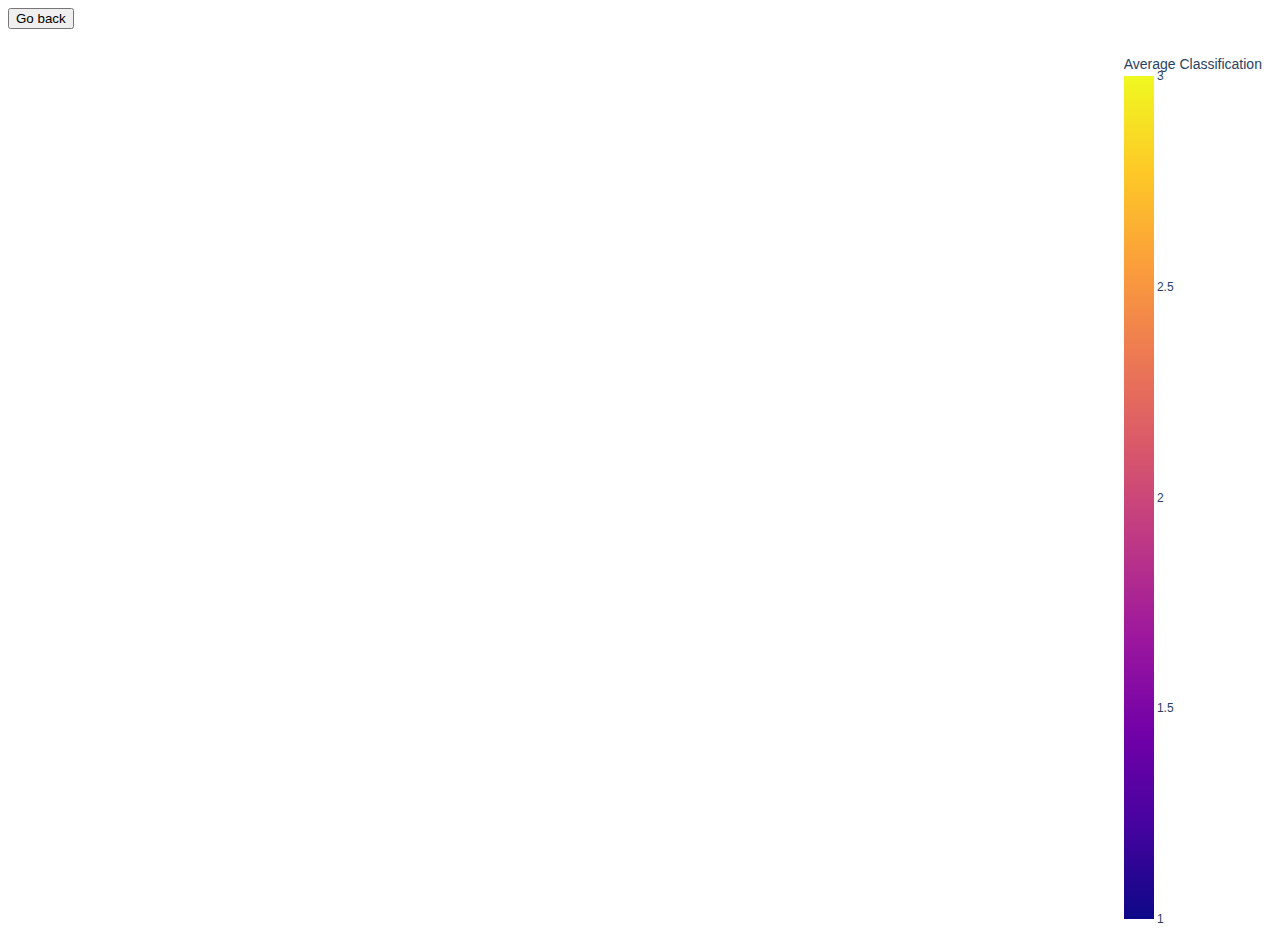
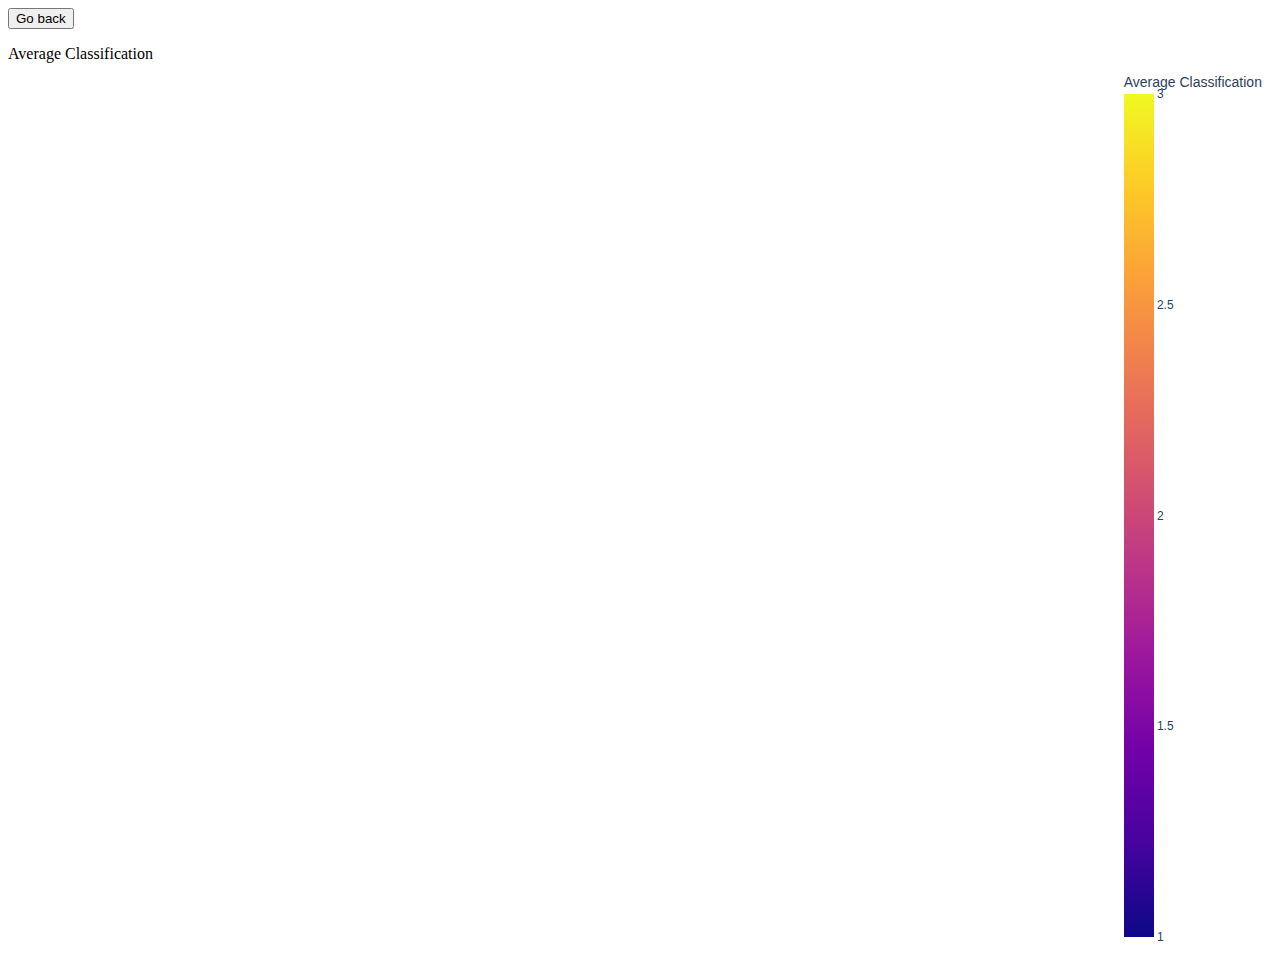
